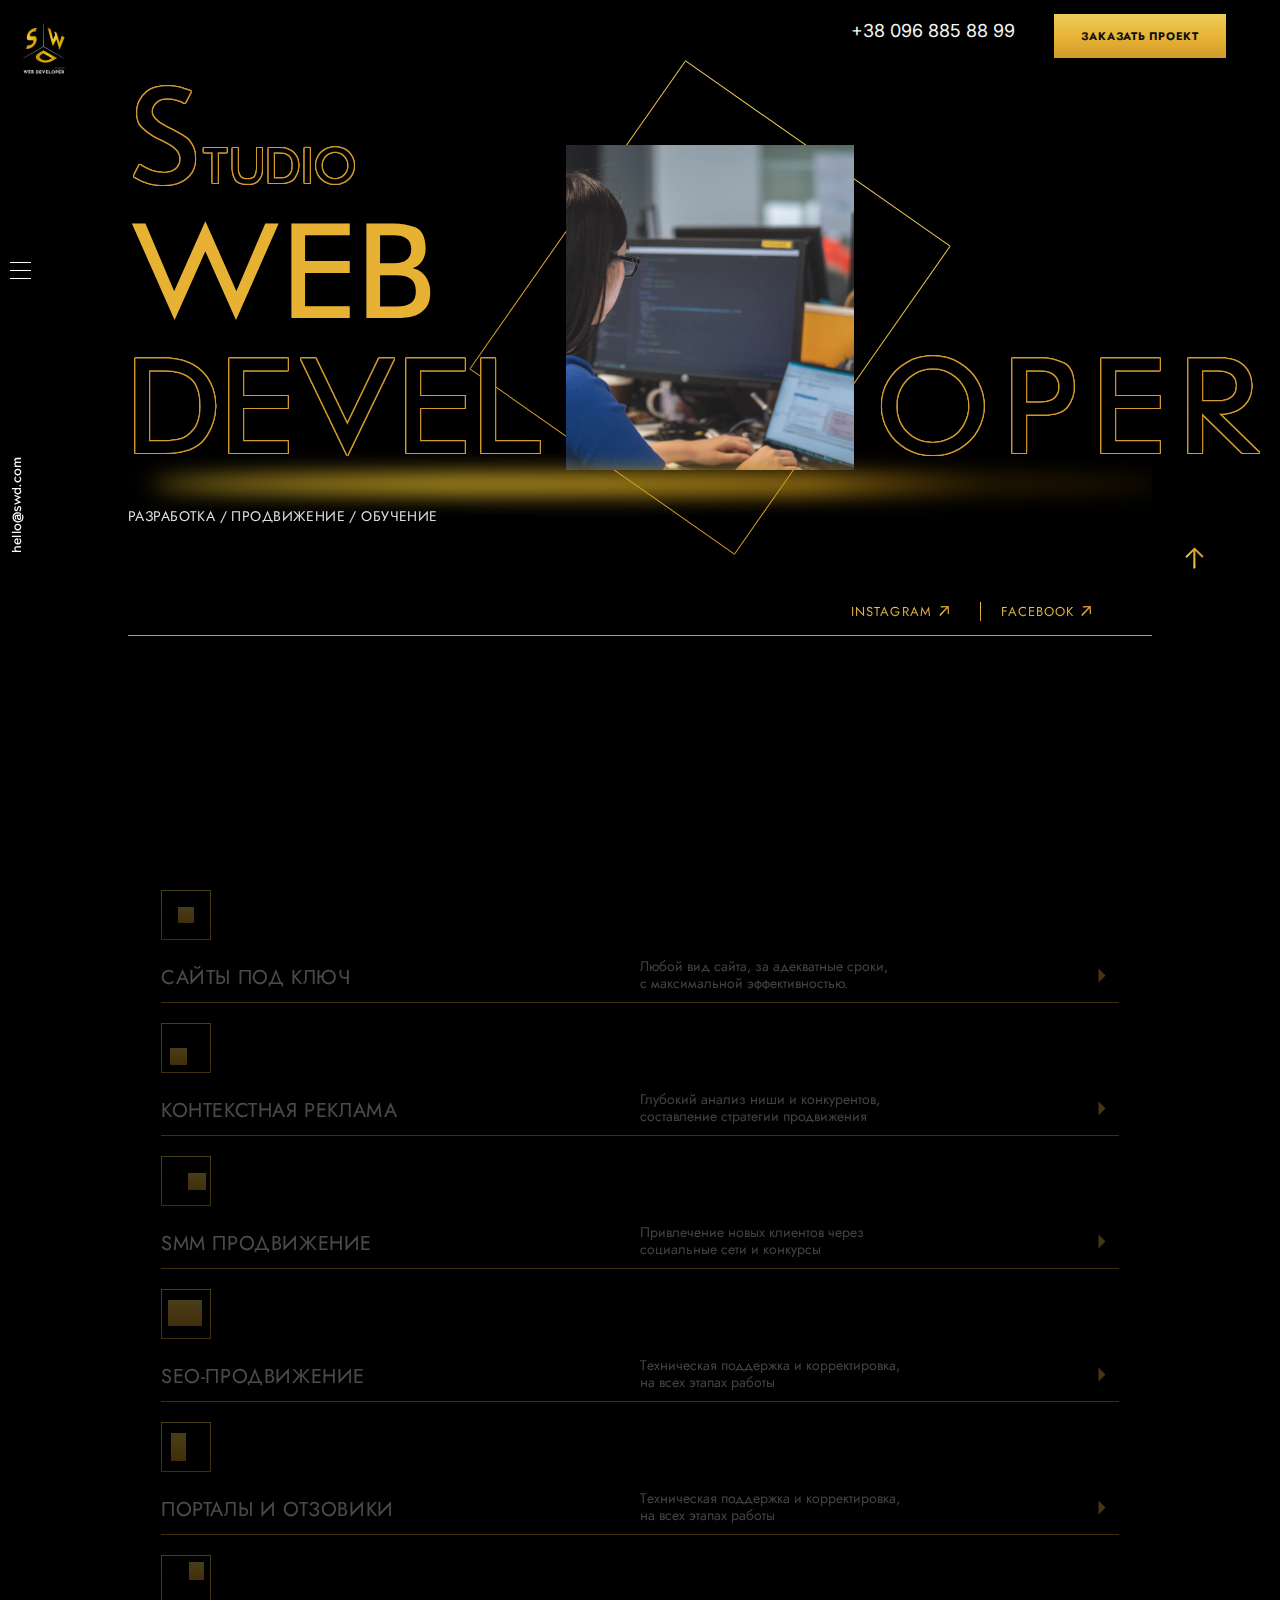
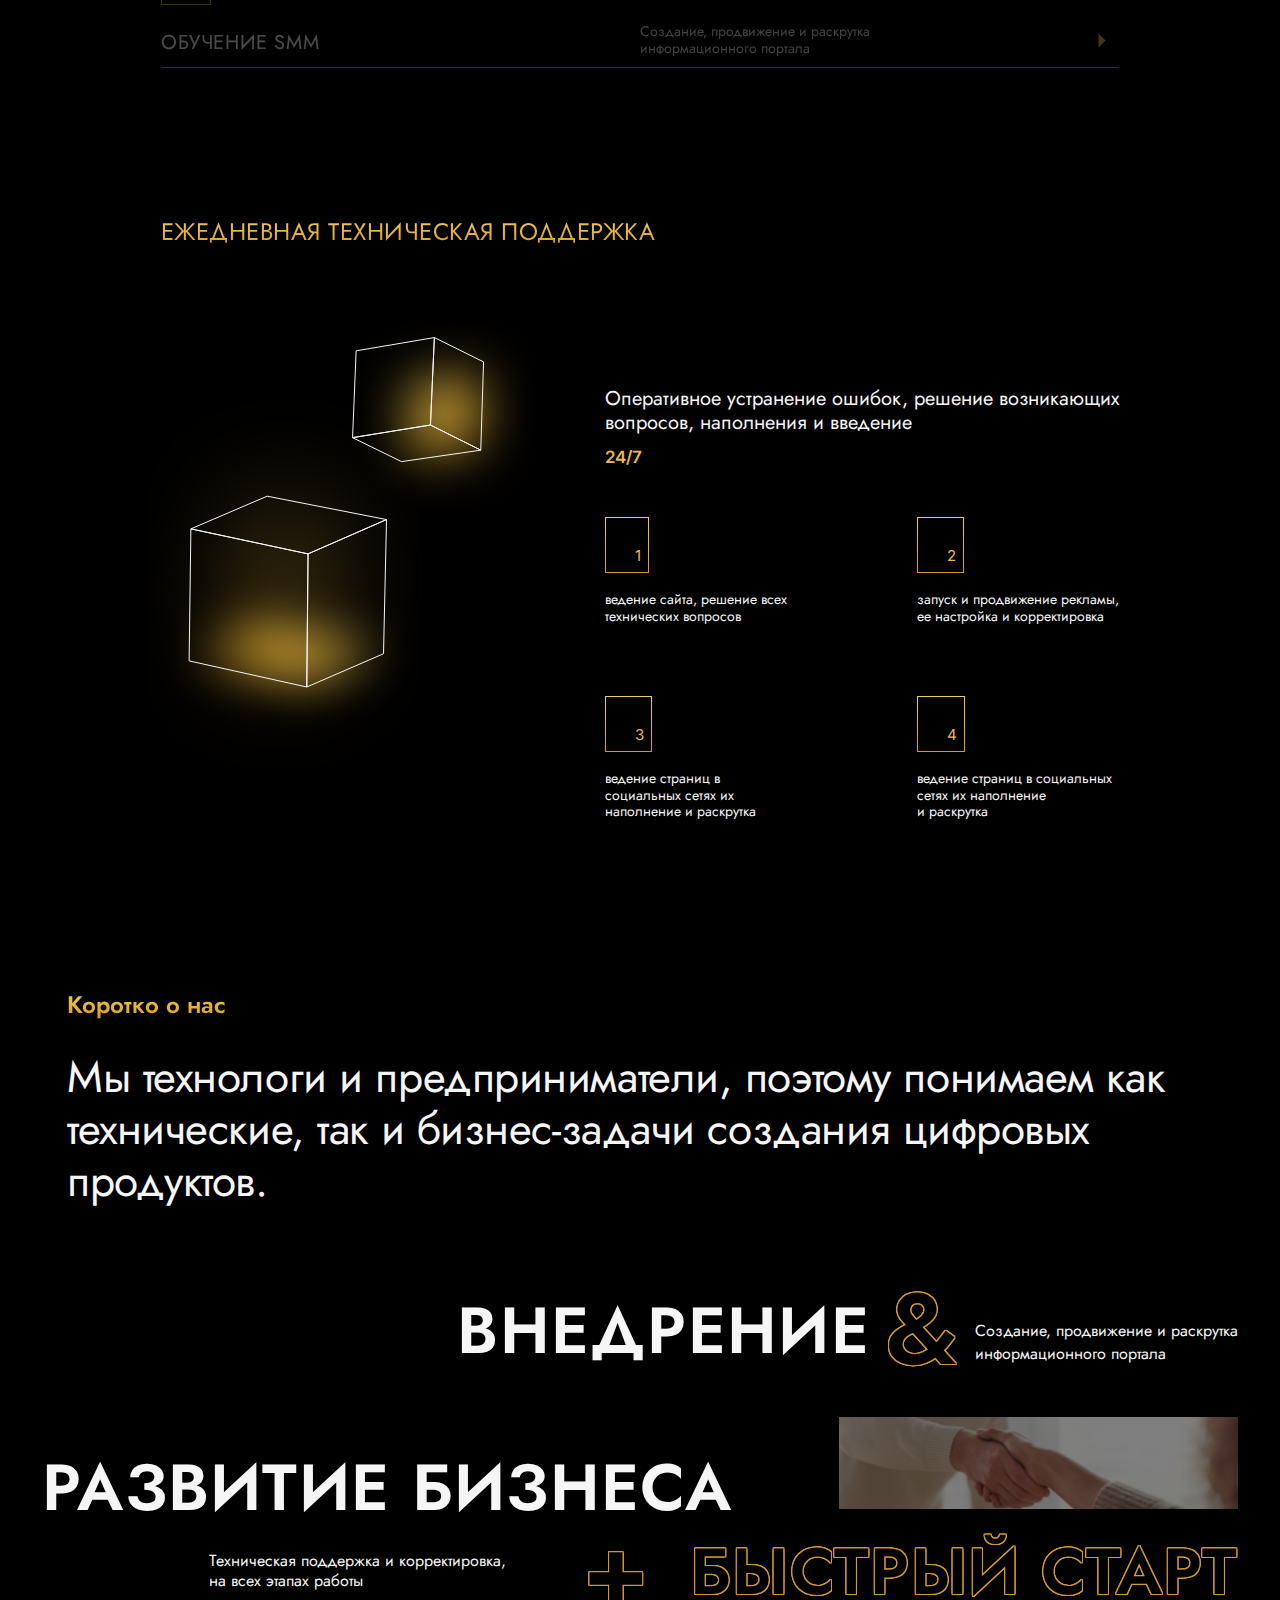
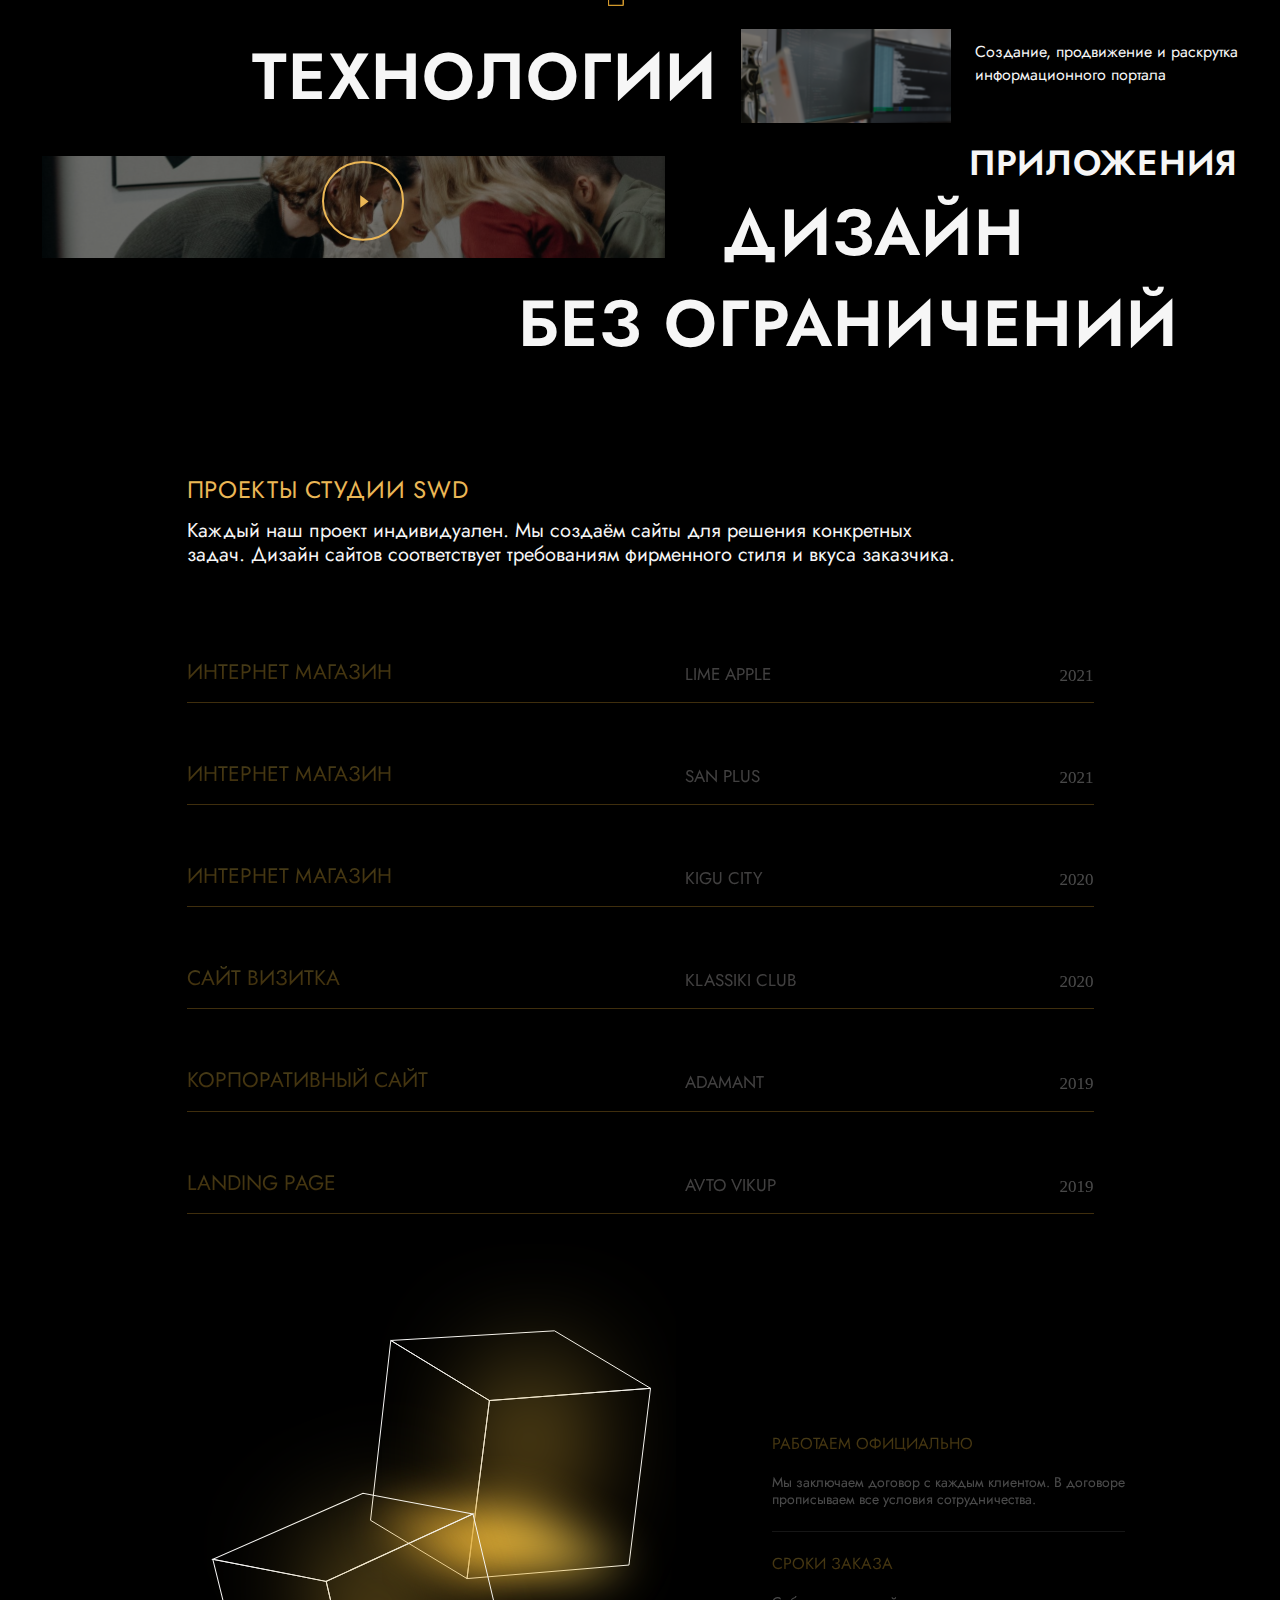
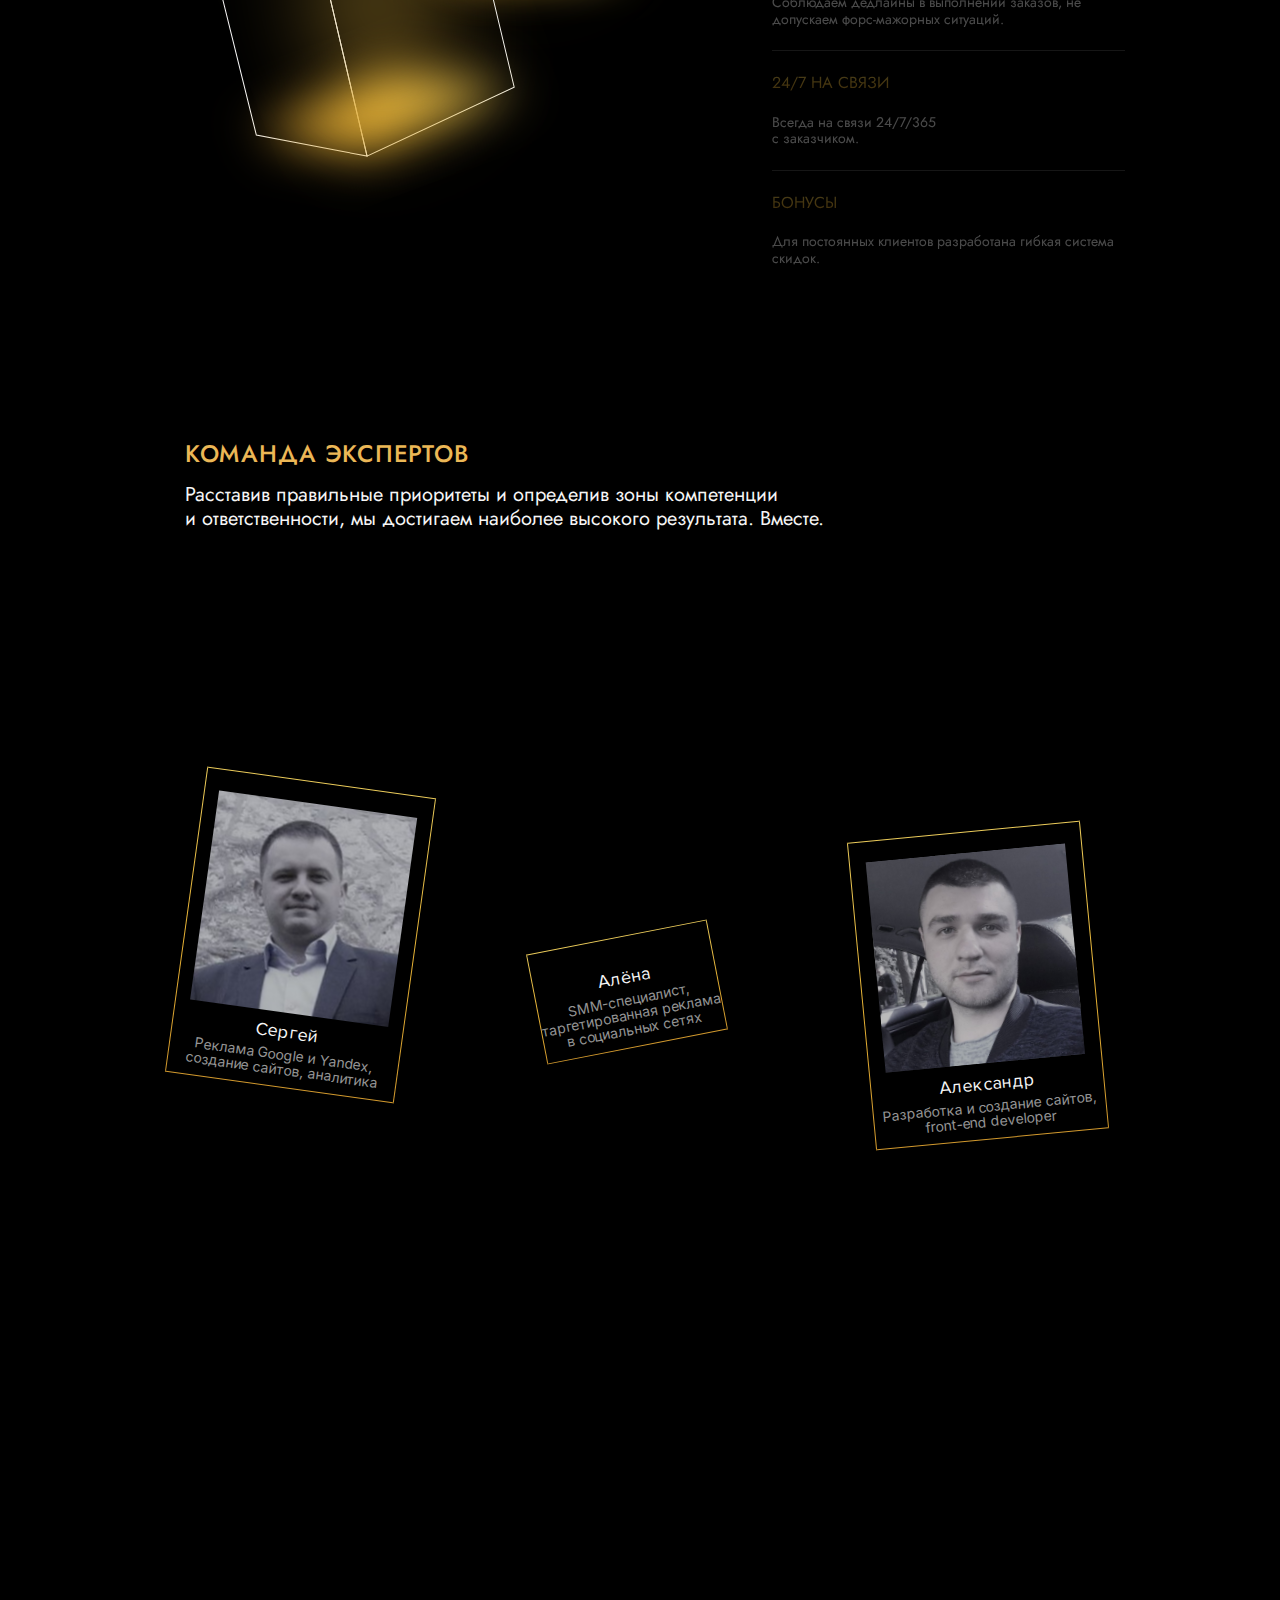
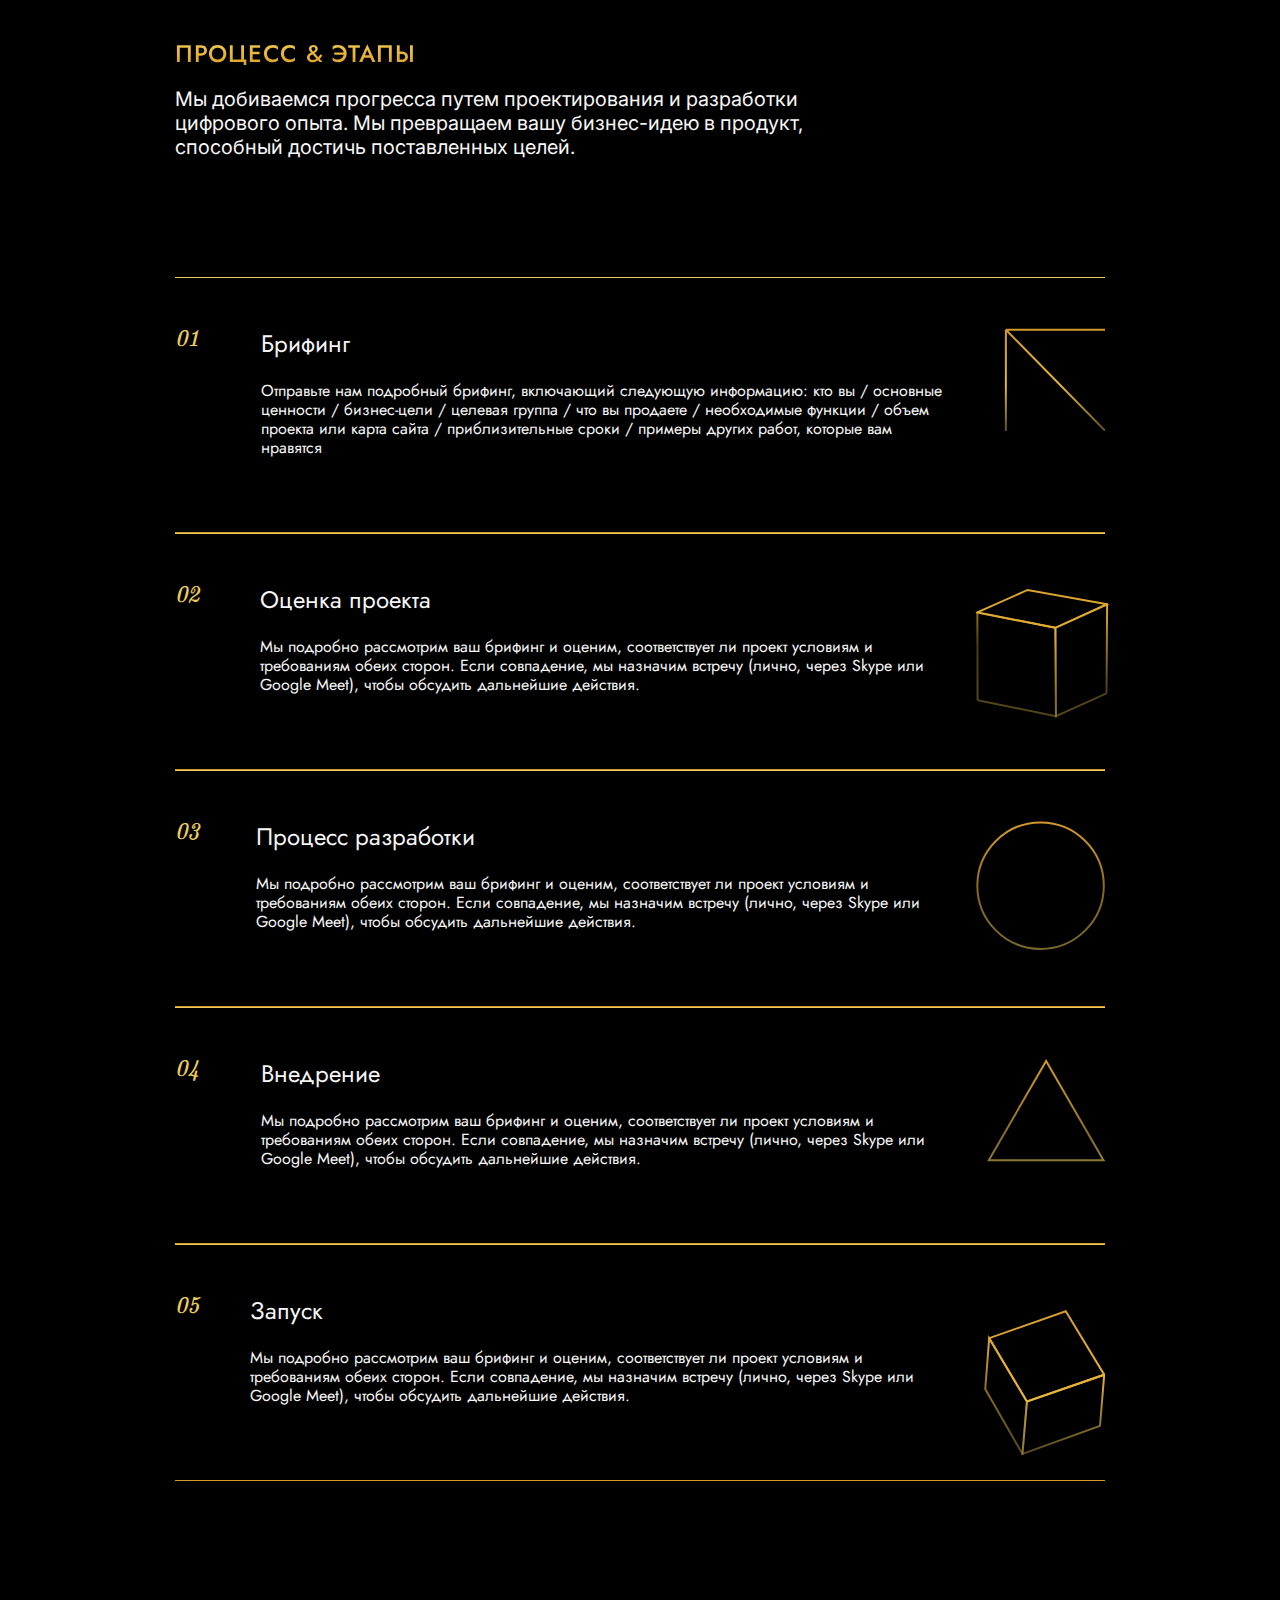
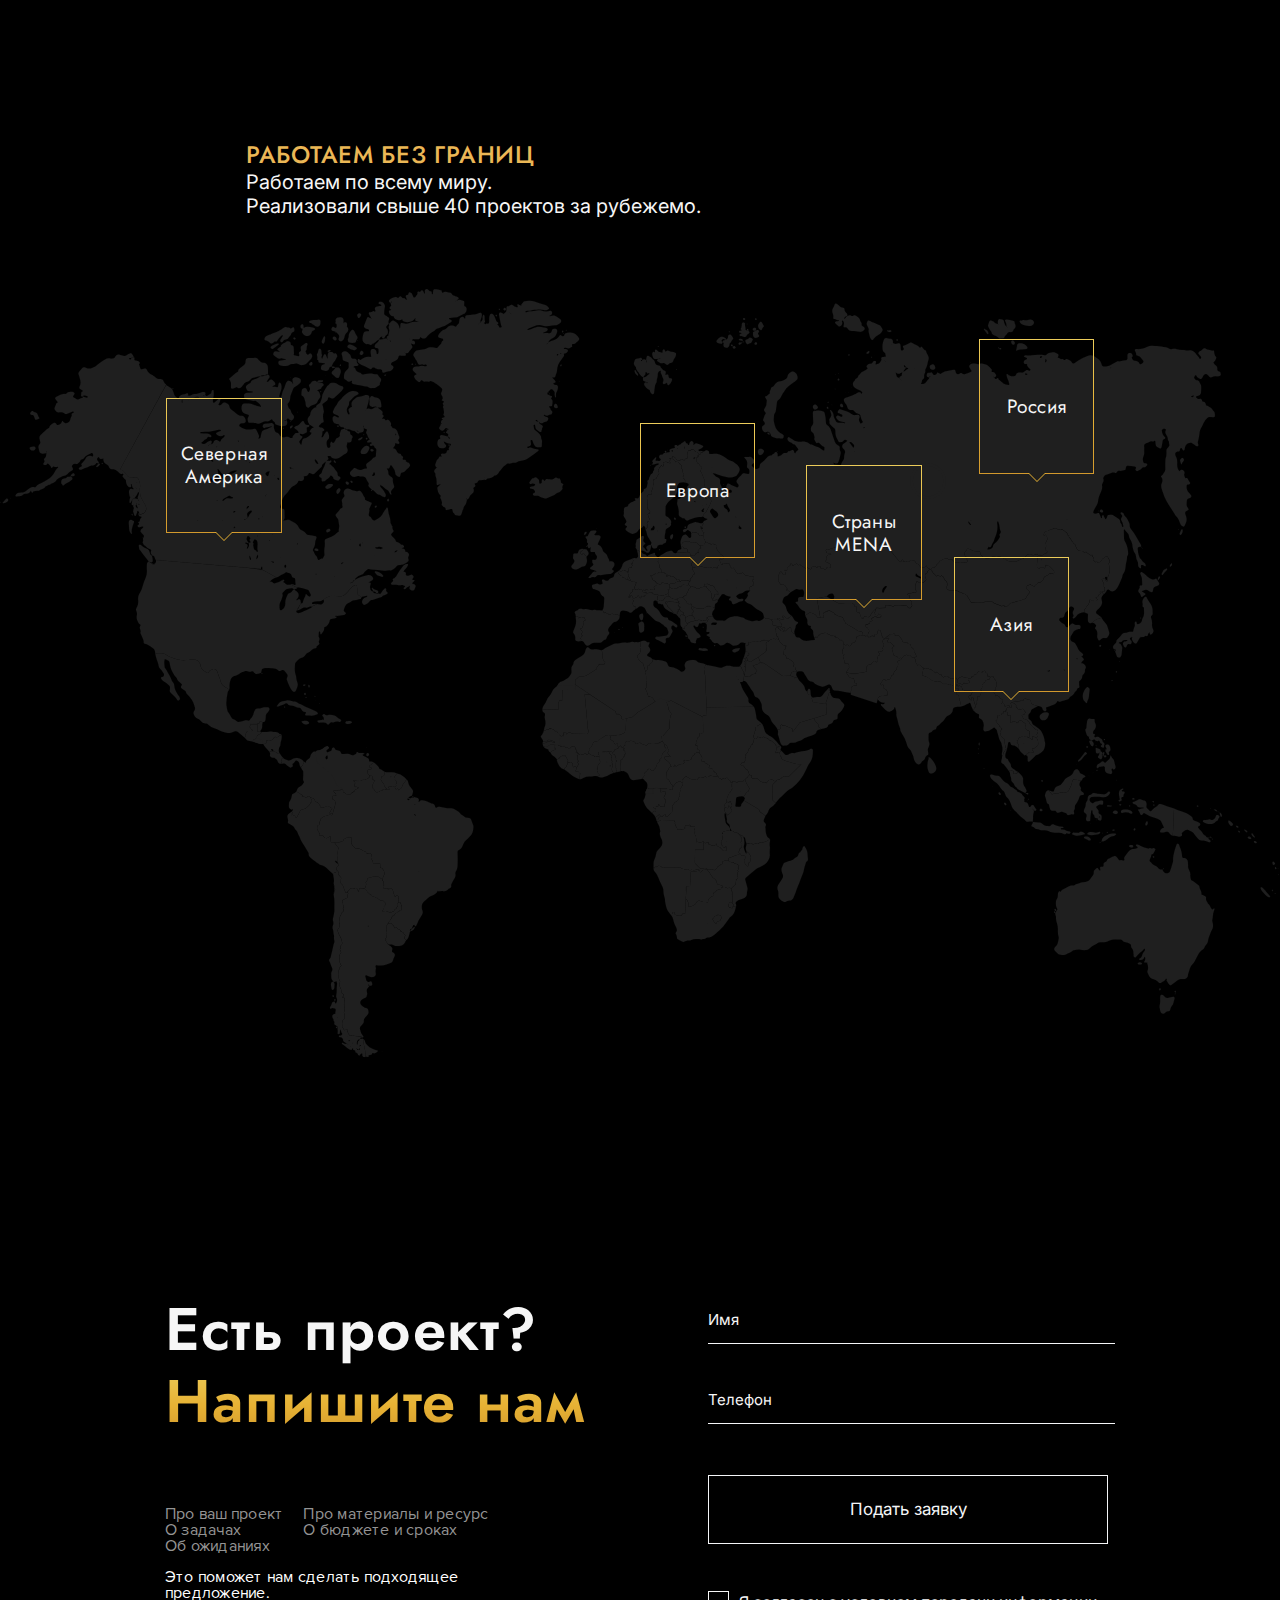
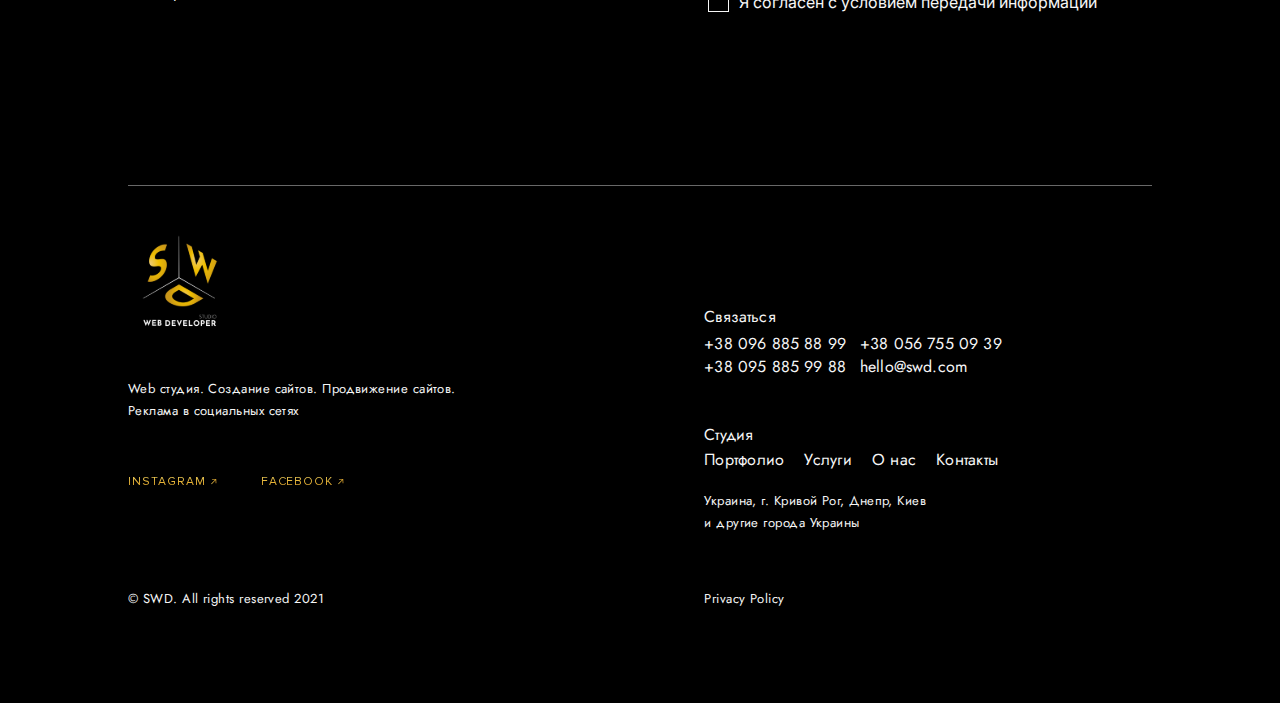
==== index.html @ 7173870d "Add files via upload" ====
<!DOCTYPE html>
<html lang="en">

<head>
   <meta charset="UTF-8">
   <meta http-equiv="X-UA-Compatible" content="IE=edge">
   <meta name="viewport" content="width=device-width, initial-scale=1.0,">
   <title>Document</title>
   <link rel="stylesheet" href="./css/style.css">
</head>

<body>

      <header class="header" id="header">
         <div class="header__top">
            <div class="header__logo">
               <img src="./image/header/SWD-white_300ppi 1.svg" alt="">
            </div>
            <div class="header__number">
               <a href="tel:+380968858899">+38 096 885 88 99</a>
               <div class="header__btn"><a href="#form">
                     Заказать проект
                  </a></div>
            </div>
         </div>
         <div class="header__content">
            <div class="header__wrap">
               <div class="header__menu "  unselectable="on">
                  <div class="header__hamburger-menu">
                     <input id="menu__toggle" type="checkbox" />
                     <label class="menu__btn" for="menu__toggle">
                        <span class="icon"></span>
                     </label>
   
                     <ul class="menu__box">
                        <li><a class="menu__item" href="./index.html">Главная</a></li>
                        <li><a class="menu__item" href="./contacs.html">Контакты</a></li>
                        <li><a class="menu__item" href="./services.html">Услуги</a></li>
                        <li><a class="menu__item" href="./portfolio.html">Портфолио</a></li>
                        <li><a class="menu__item" href="./about-us.html">О нас</a></li>
                     </ul>
                  </div>
                  <div class="header__mail">
                     <a href="mailto:hello@swd.com">hello@swd.com</a>
                  </div>
               </div>
               <div class="header__body">
                  <div class="header__text anim-items ">
                     <div class="header__text_1 ">
                        <p class="anim-items"><span class="anim-items">s</span>tudio</p>
                        <span>Web</span>
                        <p class="anim-items">Devel</p>
                     </div>
                     <div class="header__text_image anim-items">
                        <span><img src="./image/header/photo-1531493731235-b5c309dca387 1.png" alt=""></span>
                     </div>
                     <p class="header__text_2 anim-items ">
                        oper
                     </p>
                  </div>
                  <p class="header__subscribe">
                     Разработка / Продвижение / обучение
                  </p>
                  <div class="header__social ">
                     <a href="#">Instagram</a>
                     <a href="#">Facebook</a>
                  </div>
               </div>
            </div>
            <div class="header__arrow">
               <a href="#header">
                  <img src="./image/header/Vector 4.svg" alt="">
               </a>
            </div>
         </div>
         </div>
      </header>
      <div class="services">
         <div class="service__key">
            <div class="services__item anim-items">
               <div class="services__item_content">
                  <div class="services__label">
                     <div class="services__square key__square">
                        <div class="services__square_object key__square_object anim-items"></div>
                     </div>
                     <h3>Сайты под ключ</h3>
                  </div>
                  <div class="services__text">
                     <a href="./portfolio.html#tab-1" target="_blank"><p>Любой вид сайта, за адекватные сроки, <br> с максимальной эффективностью.</p></a>
                  </div>
               </div>
               <label for="1" class="services__dropdown">
                  <span class="services__dropdown_item arrow"></span>
                  <input type="checkbox" id="1">
                  <div class="services__dropdown_list-wrapper">
                     <div class="services__dropdown_list">
                        <div class="services__dropdown_list-left">
                           <p>Landing page, одностраничный <br> сайт для быстрых продаж;</p>
                           <p>Сайт визитка, познакомит Вашу целевую <br> аудиторию с Вашим бизнесом;</p>
                        </div>
                        <div class="services__dropdown_list-right">
                           <p>Корпоративный сайт, представит <br> компанию с лучшей стороны.</p>
                           <p>Любой вид сайта, за минимальный срок, <br> с максимальной эффективностью.</p>
                        </div>
                     </div>
                  </div>
               </label>
            </div>
         </div>
         <div class="service__advertising">
            <div class="services__item anim-items">
               <div class="services__item_content">
                  <div class=" services__label services__label_advertising">
                     <div class=" services__square advertising__square">
                        <div class="services__square_object advertising__square_object anim-items"></div>
                     </div>
                     <h3>Контекстная реклама </h3>
                  </div>
                  <div class="services__text advertising__text">
                     <a href="/portfolio.html#tab-2" target="_blank"><p>Глубокий анализ ниши и конкурентов, <br> составление стратегии продвижения</p></a>
                  </div>
               </div>
               <label for="2" class="services__dropdown">
                  <span class="services__dropdown_item arrow"></span>
                  <input type="checkbox" id="2">
                  <div class="services__dropdown_list-wrapper">
                     <div class="services__dropdown_list">
                        <div class="services__dropdown_list-left">
                           <p>Landing page, одностраничный <br> сайт для быстрых продаж;</p>
                           <p>Сайт визитка, познакомит Вашу целевую <br> аудиторию с Вашим бизнесом;</p>
                        </div>
                        <div class="services__dropdown_list-right">
                           <p>Корпоративный сайт, представит <br> компанию с лучшей стороны.</p>
                           <p>Любой вид сайта, за минимальный срок, <br> с максимальной эффективностью.</p>
                        </div>
                     </div>
                  </div>
               </label>
            </div>
         </div>
         <div class="services__smm">
            <div class="services__item anim-items">
               <div class="services__item_content">
                  <div class="services__label services__label_smm">
                     <div class="services__square smm__square">
                        <div class="services__square_object smm__square_object anim-items"></div>
                     </div>
                     <h3>SMM продвижение</h3>
                  </div>
                  <div class="services__text smm__text">
                     <a href="/portfolio.html#tab-3" target="_blank">
                        <p>Привлечение новых клиентов через <br> социальные сети и конкурсы</p>
                     </a>   
                  </div>
               </div>
               <label for="3" class="services__dropdown">
                  <span class="services__dropdown_item arrow"></span>
                  <input type="checkbox" id="3">
                  <div class="services__dropdown_list-wrapper">
                     <div class="services__dropdown_list">
                        <div class="services__dropdown_list-left">
                           <p>Landing page, одностраничный <br> сайт для быстрых продаж;</p>
                           <p>Сайт визитка, познакомит Вашу целевую <br> аудиторию с Вашим бизнесом;</p>
                        </div>
                        <div class="services__dropdown_list-right">
                           <p>Корпоративный сайт, представит <br> компанию с лучшей стороны.</p>
                           <p>Любой вид сайта, за минимальный срок, <br> с максимальной эффективностью.</p>
                        </div>
                     </div>
                  </div>
               </label>
            </div>
         </div>
         <div class="services__seo">
            <div class="services__item anim-items ">
               <div class="services__item_content">
                  <div class="services__label services__label_seo">
                     <div class="services__square seo__square">
                        <div class="services__square_object seo__square_object anim-items"></div>
                     </div>
                     <h3>SEO-продвижение</h3>
                  </div>
                  <div class="services__text seo__text">
                     <a href="/portfolio.html#tab-4" target="_blank">
                        <p>Tехническая поддержка и корректировка, <br> на всех этапах работы</p>                  
                     </a> 
                  </div>
               </div>
               <label for="4" class="services__dropdown">
                  <span class="services__dropdown_item arrow"></span>
                  <input type="checkbox" id="4">
                  <div class="services__dropdown_list-wrapper">
                     <div class="services__dropdown_list">
                        <div class="services__dropdown_list-left">
                           <p>Landing page, одностраничный <br> сайт для быстрых продаж;</p>
                           <p>Сайт визитка, познакомит Вашу целевую <br> аудиторию с Вашим бизнесом;</p>
                        </div>
                        <div class="services__dropdown_list-right">
                           <p>Корпоративный сайт, представит <br> компанию с лучшей стороны.</p>
                           <p>Любой вид сайта, за минимальный срок, <br> с максимальной эффективностью.</p>
                        </div>
                     </div>
                  </div>
               </label>
            </div>
         </div>
         <div class="services__feedback">
            <div class="services__item anim-items">
               <div class="services__item_content">
                  <div class="services__label services__label_feedback">
                     <div class="services__square feedback__square">
                        <div class="services__square_object feedback__square_object anim-items"></div>
                     </div>
                     <h3>Порталы и отзовики</h3>
                  </div>
                  <div class="services__text feedback__text">
                     <a href="/portfolio.html#tab-5" target="_blank">
                        <p>Tехническая поддержка и корректировка, <br> на всех этапах работы</p>                  
                     </a>
                  </div>
               </div>
               <label for="5" class="services__dropdown">
                  <span class="services__dropdown_item arrow"></span>
                  <input type="checkbox" id="5">
                  <div class="services__dropdown_list-wrapper">
                     <div class="services__dropdown_list">
                        <div class="services__dropdown_list-left">
                           <p>Landing page, одностраничный <br> сайт для быстрых продаж;</p>
                           <p>Сайт визитка, познакомит Вашу целевую <br> аудиторию с Вашим бизнесом;</p>
                        </div>
                        <div class="services__dropdown_list-right">
                           <p>Корпоративный сайт, представит <br> компанию с лучшей стороны.</p>
                           <p>Любой вид сайта, за минимальный срок, <br> с максимальной эффективностью.</p>
                        </div>
                     </div>
                  </div>
               </label>
            </div>
         </div>
         <div class="services__learning">
            <div class="services__item anim-items">
               <div class="services__item_content">
                  <div class="services__label services__label_learning">
                     <div class="services__square learning__square">
                        <div class="services__square_object learning__square_object anim-items"></div>
                     </div>
                     <h3>Обучение SMM</h3>
                  </div>
                  <div class="services__text anim-items">
                     <a href="/portfolio.html#tab-4" target="_blank">
                        <p>Создание, продвижение и раскрутка <br> информационного портала</p>                  
                     </a>               
                  </div>
               </div>
               <label for="6" class="services__dropdown">
                  <span class="services__dropdown_item arrow"></span>
                  <input type="checkbox" id="6">
                  <div class="services__dropdown_list-wrapper">
                     <div class="services__dropdown_list">
                        <div class="services__dropdown_list-left">
                           <p>Landing page, одностраничный <br> сайт для быстрых продаж;</p>
                           <p>Сайт визитка, познакомит Вашу целевую <br> аудиторию с Вашим бизнесом;</p>
                        </div>
                        <div class="services__dropdown_list-right">
                           <p>Корпоративный сайт, представит <br> компанию с лучшей стороны.</p>
                           <p>Любой вид сайта, за минимальный срок, <br> с максимальной эффективностью.</p>
                        </div>
                     </div>
                  </div>
               </label>
            </div>
         </div>
      </div>
      <div class="support">
         <div class="support__title">
            <h2>Ежедневная Техническая поддержка</h2>
         </div>
         <div class="support__body ">
            <div class="support__img anim-items">
               <img class="" src="./image/block-3/Group 41.svg" alt="">
               <img class="" src="./image/block-3/Group 42.svg" alt="">
            </div>
            <div class="support__content">
               <div class="support__content_title">
                  <h2>Оперативное устранение ошибок, решение возникающих <br> вопросов, наполнения и введение </h2>
                  <span>24/7 </span>
               </div>
               <div class="support__content_body">
                  <div class="support__content_row">
                     <div class="support__content_item">
                        <div class="support__content_rectangle">
                           1
                        </div>
                        <p>ведение сайта, решение всех <br> технических вопросов</p>
                     </div>
   
                     <div class="support__content_item">
                        <div class="support__content_rectangle">
                           3
                        </div>
                        <p>ведение страниц в <br> социальных сетях их <br> наполнение и раскрутка</p>
                     </div>
                  </div>
                  <div class="support__content_row">
                     <div class="support__content_item">
                        <div class="support__content_rectangle">
                           2
                        </div>
                        <p>запуск и продвижение рекламы, <br> ее настройка и корректировка</p>
                     </div>
                     <div class="support__content_item">
                        <div class="support__content_rectangle">
                           4
                        </div>
                        <p>ведение страниц в социальных <br> сетях их наполнение <br> и раскрутка</p>
                     </div>
                  </div>
               </div>
            </div>
         </div>
      </div>
      <div class="about-us">
         <div class="about-us__title">
            <h3>Коротко о нас</h3>
            <h2>Мы технологи и предприниматели, поэтому понимаем как технические, так и бизнес-задачи создания цифровых
               продуктов.</h2>
         </div>
         <div class="about-us__container">
            <div class="about-us__content">
               <div class="about-us__first-line">
                  <p>внедрение <span>&</span></p>
                  <p>Создание, продвижение и раскрутка <br> информационного портала</p>
               </div>
               <div class="about-us__second-line">
                  <p>развитие бизнеса</p>
                  <img src="./image/block-4/pexels-photo-3184465 1.svg" alt="">
               </div>
               <div class="about-us__third-line">
                  <p>Tехническая поддержка и корректировка, <br> на всех этапах работы</p>
                  <p><span>+</span>Быстрый старт</p>
               </div>
               <div class="about-us__fourth-line">
                  <p>Технологии</p>
                  <img src="./image/block-4/pexels-photo-3861958 1.svg" alt="">
                  <p>Создание, продвижение и раскрутка <br> информационного портала</p>
               </div>
               <div class="about-us__fifth-line">
                  <div class="about-us__fifth-line_image">
                     <img class="about-us__fifth-line_image-1" src="./image/block-4/pexels-photo-3205568 1.svg" alt="">
                     <a href="#"><img src="./image/block-4/Group 37.svg" alt=""></a>
                  </div>
                  <div class="about-us__fifth-line_text">
                     <p>приложения </p>
                     <p>Дизайн</p>
                  </div>
               </div>
               <div class="about-us__last-line">
                  <p>
                     Без ограничений
                  </p>
               </div>
            </div>
   
         </div>
   
      </div>
      <div class="projects">
         <div class="projects__title">
            <h2>ПРОЕКТЫ СТУДИИ SWD</h2>
         </div>
         <div class="projects__subtitle">
            <h3>Каждый наш проект индивидуален. Мы создаём сайты для решения конкретных <br> задач. Дизайн сайтов
               соответствует требованиям фирменного стиля и вкуса заказчика.</h3>
         </div>
         <div class="projects__body">
            <div class="projects__item projects__lime anim-items">
                  <h3>Интернет магазин</h3>
                  <img src="./image/block-5/animation/1.svg" alt="">
                  <p>Lime Apple</p>
               <div class="projects__item_square">
                  <a href="modal-1" class="modal--open ">Смотреть</a>
               </div>
               <span>2021</span>
            </div>
            <div id="modal-1" class="projects__modal modal">
               <div class="projects__modal_content  ">
                  <div class="projects__modal_head">
                     <div class="projects_modal_image">
                        <img src="./image/modals/modals__tab-1/san-plus.svg" alt="">
                     </div>
                     <span class="projects__modal_close modal--close">
                        <svg xmlns="http://www.w3.org/2000/svg" version="1.1" id="cross-11" width="40px" height="40px" viewBox="0 0 11 11">
                           <path d="M2.2,1.19l3.3,3.3L8.8,1.2C8.9314,1.0663,9.1127,0.9938,9.3,1C9.6761,1.0243,9.9757,1.3239,10,1.7&#10;&#9;c0.0018,0.1806-0.0705,0.3541-0.2,0.48L6.49,5.5L9.8,8.82C9.9295,8.9459,10.0018,9.1194,10,9.3C9.9757,9.6761,9.6761,9.9757,9.3,10&#10;&#9;c-0.1873,0.0062-0.3686-0.0663-0.5-0.2L5.5,6.51L2.21,9.8c-0.1314,0.1337-0.3127,0.2062-0.5,0.2C1.3265,9.98,1.02,9.6735,1,9.29&#10;&#9;C0.9982,9.1094,1.0705,8.9359,1.2,8.81L4.51,5.5L1.19,2.18C1.0641,2.0524,0.9955,1.8792,1,1.7C1.0243,1.3239,1.3239,1.0243,1.7,1&#10;&#9;C1.8858,0.9912,2.0669,1.06,2.2,1.19z"/>
                         </svg>
                     </span>
                  </div>
                  <div class="projects__modal_body">
                     <div class="projects__modal_title">
                        <h2>SAN PLUS</h2>
                        <div class="projects__modal_button">
                           <a href="">Перейти на сайт</a>
                        </div>
                     </div>
                     <div class="projects__modal_subtitle">
                        <p>Платформа : CMS OpenCart 3</p>
                        <p>Страна: Украина</p>
                        <p>Регион: Днепропетровская обл.</p>
                     </div>
                     <div class="projects__modal_text">
                        <p>
                           Студия WEB разработок SWD выполнила заказ сайта под ключ на Premium шаблоне
                           OpenCart. Особенность данной работы заключалась в добавлении модуля импорта товаров
                           с файла CSV , количество товаров от 50 000 шт. Импорт происходит путем разбивки
                           товаров по 10 000 шт. Также, установлен модуль доставки Новая почта и упрощённая
                           корзина для быстрого заказа. Проект выполнен в 2020г.
                        </p>
                     </div>
                  </div>
               </div>
            </div>
            <div class="projects__item projects__item_san anim-items">
                  <h3>Интернет магазин</h3>
                  <img src="./image/block-5/animation/1.svg" alt="">
                  <p>SAN PLUS</p>
               <div class="projects__item_square">
                  <a href="modal-2" class="modal--open ">Смотреть</a>
               </div>
               <span>2021</span>
            </div>
            <div id="modal-2" class="projects__modal modal">
               <div class="projects__modal_content ">
                  <div class="projects__modal_head">
                     <div class="projects_modal_image">
                        <img src="./image/modals/modals__tab-1/san-plus.svg" alt="">
                     </div>
                     <span class="projects__modal_close modal--close">
                        <svg xmlns="http://www.w3.org/2000/svg" version="1.1" id="cross-11" width="40px" height="40px" viewBox="0 0 11 11">
                           <path d="M2.2,1.19l3.3,3.3L8.8,1.2C8.9314,1.0663,9.1127,0.9938,9.3,1C9.6761,1.0243,9.9757,1.3239,10,1.7&#10;&#9;c0.0018,0.1806-0.0705,0.3541-0.2,0.48L6.49,5.5L9.8,8.82C9.9295,8.9459,10.0018,9.1194,10,9.3C9.9757,9.6761,9.6761,9.9757,9.3,10&#10;&#9;c-0.1873,0.0062-0.3686-0.0663-0.5-0.2L5.5,6.51L2.21,9.8c-0.1314,0.1337-0.3127,0.2062-0.5,0.2C1.3265,9.98,1.02,9.6735,1,9.29&#10;&#9;C0.9982,9.1094,1.0705,8.9359,1.2,8.81L4.51,5.5L1.19,2.18C1.0641,2.0524,0.9955,1.8792,1,1.7C1.0243,1.3239,1.3239,1.0243,1.7,1&#10;&#9;C1.8858,0.9912,2.0669,1.06,2.2,1.19z"/>
                         </svg>
                     </span>
                  </div>
                  <div class="projects__modal_body">
                     <div class="projects__modal_title">
                        <h2>SAN PLUS</h2>
                        <div class="projects__modal_button">
                           <a href="">Перейти на сайт</a>
                        </div>
                     </div>
                     <div class="projects__modal_subtitle">
                        <p>Платформа : CMS OpenCart 3</p>
                        <p>Страна: Украина</p>
                        <p>Регион: Днепропетровская обл.</p>
                     </div>
                     <div class="projects__modal_text">
                        <p>
                           Студия WEB разработок SWD выполнила заказ сайта под ключ на Premium шаблоне
                           OpenCart. Особенность данной работы заключалась в добавлении модуля импорта товаров
                           с файла CSV , количество товаров от 50 000 шт. Импорт происходит путем разбивки
                           товаров по 10 000 шт. Также, установлен модуль доставки Новая почта и упрощённая
                           корзина для быстрого заказа. Проект выполнен в 2020г.
                        </p>
                     </div>
                  </div>
               </div>
            </div>
            <div class="projects__item projects__item_kigu anim-items">
                  <h3>Интернет магазин</h3>
                  <img src="./image/block-5/animation/1.svg" alt="">
                  <p>KIGU CITY</p>
               <div class="projects__item_square">
                  <a href="modal-3" class="modal--open ">Смотреть</a>
               </div>
               <span>2020</span>
            </div>
            <div id="modal-3" class="projects__modal modal">
               <div class="projects__modal_content ">
                  <div class="projects__modal_head">
                     <div class="projects_modal_image">
                        <img src="./image/modals/modals__tab-1/san-plus.svg" alt="">
                     </div>
                     <span class="projects__modal_close modal--close">
                        <svg xmlns="http://www.w3.org/2000/svg" version="1.1" id="cross-11" width="40px" height="40px" viewBox="0 0 11 11">
                           <path d="M2.2,1.19l3.3,3.3L8.8,1.2C8.9314,1.0663,9.1127,0.9938,9.3,1C9.6761,1.0243,9.9757,1.3239,10,1.7&#10;&#9;c0.0018,0.1806-0.0705,0.3541-0.2,0.48L6.49,5.5L9.8,8.82C9.9295,8.9459,10.0018,9.1194,10,9.3C9.9757,9.6761,9.6761,9.9757,9.3,10&#10;&#9;c-0.1873,0.0062-0.3686-0.0663-0.5-0.2L5.5,6.51L2.21,9.8c-0.1314,0.1337-0.3127,0.2062-0.5,0.2C1.3265,9.98,1.02,9.6735,1,9.29&#10;&#9;C0.9982,9.1094,1.0705,8.9359,1.2,8.81L4.51,5.5L1.19,2.18C1.0641,2.0524,0.9955,1.8792,1,1.7C1.0243,1.3239,1.3239,1.0243,1.7,1&#10;&#9;C1.8858,0.9912,2.0669,1.06,2.2,1.19z"/>
                         </svg>
                     </span>
                  </div>
                  <div class="projects__modal_body">
                     <div class="projects__modal_title">
                        <h2>SAN PLUS</h2>
                        <div class="projects__modal_button">
                           <a href="">Перейти на сайт</a>
                        </div>
                     </div>
                     <div class="projects__modal_subtitle">
                        <p>Платформа : CMS OpenCart 3</p>
                        <p>Страна: Украина</p>
                        <p>Регион: Днепропетровская обл.</p>
                     </div>
                     <div class="projects__modal_text">
                        <p>
                           Студия WEB разработок SWD выполнила заказ сайта под ключ на Premium шаблоне
                           OpenCart. Особенность данной работы заключалась в добавлении модуля импорта товаров
                           с файла CSV , количество товаров от 50 000 шт. Импорт происходит путем разбивки
                           товаров по 10 000 шт. Также, установлен модуль доставки Новая почта и упрощённая
                           корзина для быстрого заказа. Проект выполнен в 2020г.
                        </p>
                     </div>
                  </div>
               </div>
            </div>
            <div class="projects__item projects__item_klassiki anim-items">
                  <h3>Сайт визитка</h3>
                  <img src="./image/block-5/animation/1.svg" alt="">
                  <p>KLASSIKI CLUB</p>
               <div class="projects__item_square">
                  <a href="modal-4" class="modal--open ">Смотреть</a>
               </div>
               <span>2020</span>
            </div>
            <div id="modal-4" class="projects__modal modal">
               <div class="projects__modal_content ">
                  <div class="projects__modal_head">
                     <div class="projects_modal_image">
                        <img src="./image/modals/modals__tab-1/san-plus.svg" alt="">
                     </div>
                     <span class="projects__modal_close modal--close">
                        <svg xmlns="http://www.w3.org/2000/svg" version="1.1" id="cross-11" width="40px" height="40px" viewBox="0 0 11 11">
                           <path d="M2.2,1.19l3.3,3.3L8.8,1.2C8.9314,1.0663,9.1127,0.9938,9.3,1C9.6761,1.0243,9.9757,1.3239,10,1.7&#10;&#9;c0.0018,0.1806-0.0705,0.3541-0.2,0.48L6.49,5.5L9.8,8.82C9.9295,8.9459,10.0018,9.1194,10,9.3C9.9757,9.6761,9.6761,9.9757,9.3,10&#10;&#9;c-0.1873,0.0062-0.3686-0.0663-0.5-0.2L5.5,6.51L2.21,9.8c-0.1314,0.1337-0.3127,0.2062-0.5,0.2C1.3265,9.98,1.02,9.6735,1,9.29&#10;&#9;C0.9982,9.1094,1.0705,8.9359,1.2,8.81L4.51,5.5L1.19,2.18C1.0641,2.0524,0.9955,1.8792,1,1.7C1.0243,1.3239,1.3239,1.0243,1.7,1&#10;&#9;C1.8858,0.9912,2.0669,1.06,2.2,1.19z"/>
                         </svg>
                     </span>
                  </div>
                  <div class="projects__modal_body">
                     <div class="projects__modal_title">
                        <h2>SAN PLUS</h2>
                        <div class="projects__modal_button">
                           <a href="">Перейти на сайт</a>
                        </div>
                     </div>
                     <div class="projects__modal_subtitle">
                        <p>Платформа : CMS OpenCart 3</p>
                        <p>Страна: Украина</p>
                        <p>Регион: Днепропетровская обл.</p>
                     </div>
                     <div class="projects__modal_text">
                        <p>
                           Студия WEB разработок SWD выполнила заказ сайта под ключ на Premium шаблоне
                           OpenCart. Особенность данной работы заключалась в добавлении модуля импорта товаров
                           с файла CSV , количество товаров от 50 000 шт. Импорт происходит путем разбивки
                           товаров по 10 000 шт. Также, установлен модуль доставки Новая почта и упрощённая
                           корзина для быстрого заказа. Проект выполнен в 2020г.
                        </p>
                     </div>
                  </div>
               </div>
            </div>
            <div class="projects__item projects__item_adamant anim-items">
                  <h3>Корпоративный сайт</h3>
                  <img src="./image/block-5/animation/1.svg" alt="">
                  <p>ADAMANT</p>
               <div class="projects__item_square">
                  <a href="modal-5" class="modal--open ">Смотреть</a>
               </div>
               <span>2019</span>
            </div>
            <div id="modal-5" class="projects__modal modal">
               <div class="projects__modal_content ">
                  <div class="projects__modal_head">
                     <div class="projects_modal_image">
                        <img src="./image/modals/modals__tab-1/san-plus.svg" alt="">
                     </div>
                     <span class="projects__modal_close modal--close">
                        <svg xmlns="http://www.w3.org/2000/svg" version="1.1" id="cross-11" width="40px" height="40px" viewBox="0 0 11 11">
                           <path d="M2.2,1.19l3.3,3.3L8.8,1.2C8.9314,1.0663,9.1127,0.9938,9.3,1C9.6761,1.0243,9.9757,1.3239,10,1.7&#10;&#9;c0.0018,0.1806-0.0705,0.3541-0.2,0.48L6.49,5.5L9.8,8.82C9.9295,8.9459,10.0018,9.1194,10,9.3C9.9757,9.6761,9.6761,9.9757,9.3,10&#10;&#9;c-0.1873,0.0062-0.3686-0.0663-0.5-0.2L5.5,6.51L2.21,9.8c-0.1314,0.1337-0.3127,0.2062-0.5,0.2C1.3265,9.98,1.02,9.6735,1,9.29&#10;&#9;C0.9982,9.1094,1.0705,8.9359,1.2,8.81L4.51,5.5L1.19,2.18C1.0641,2.0524,0.9955,1.8792,1,1.7C1.0243,1.3239,1.3239,1.0243,1.7,1&#10;&#9;C1.8858,0.9912,2.0669,1.06,2.2,1.19z"/>
                         </svg>
                     </span>
                  </div>
                  <div class="projects__modal_body">
                     <div class="projects__modal_title">
                        <h2>SAN PLUS</h2>
                        <div class="projects__modal_button">
                           <a href="">Перейти на сайт</a>
                        </div>
                     </div>
                     <div class="projects__modal_subtitle">
                        <p>Платформа : CMS OpenCart 3</p>
                        <p>Страна: Украина</p>
                        <p>Регион: Днепропетровская обл.</p>
                     </div>
                     <div class="projects__modal_text">
                        <p>
                           Студия WEB разработок SWD выполнила заказ сайта под ключ на Premium шаблоне
                           OpenCart. Особенность данной работы заключалась в добавлении модуля импорта товаров
                           с файла CSV , количество товаров от 50 000 шт. Импорт происходит путем разбивки
                           товаров по 10 000 шт. Также, установлен модуль доставки Новая почта и упрощённая
                           корзина для быстрого заказа. Проект выполнен в 2020г.
                        </p>
                     </div>
                  </div>
               </div>
            </div>
            <div class="projects__item projects__item_auto anim-items">
                  <h3>Landing page</h3>
                  <img src="./image/block-5/animation/1.svg" alt="">
                  <p>AVTO VIKUP</p>
               <div class="projects__item_square">
                  <a href="modal-6" class="modal--open ">Смотреть</a>
               </div>
               <span>2019</span>
            </div>
            <div id="modal-6" class="projects__modal modal">
               <div class="projects__modal_content ">
                  <div class="projects__modal_head">
                     <div class="projects_modal_image">
                        <img src="./image/modals/modals__tab-1/san-plus.svg" alt="">
                     </div>
                     <span class="projects__modal_close modal--close">
                        <svg xmlns="http://www.w3.org/2000/svg" version="1.1" id="cross-11" width="40px" height="40px" viewBox="0 0 11 11">
                           <path d="M2.2,1.19l3.3,3.3L8.8,1.2C8.9314,1.0663,9.1127,0.9938,9.3,1C9.6761,1.0243,9.9757,1.3239,10,1.7&#10;&#9;c0.0018,0.1806-0.0705,0.3541-0.2,0.48L6.49,5.5L9.8,8.82C9.9295,8.9459,10.0018,9.1194,10,9.3C9.9757,9.6761,9.6761,9.9757,9.3,10&#10;&#9;c-0.1873,0.0062-0.3686-0.0663-0.5-0.2L5.5,6.51L2.21,9.8c-0.1314,0.1337-0.3127,0.2062-0.5,0.2C1.3265,9.98,1.02,9.6735,1,9.29&#10;&#9;C0.9982,9.1094,1.0705,8.9359,1.2,8.81L4.51,5.5L1.19,2.18C1.0641,2.0524,0.9955,1.8792,1,1.7C1.0243,1.3239,1.3239,1.0243,1.7,1&#10;&#9;C1.8858,0.9912,2.0669,1.06,2.2,1.19z"/>
                         </svg>
                     </span>
                  </div>
                  <div class="projects__modal_body">
                     <div class="projects__modal_title">
                        <h2>SAN PLUS</h2>
                        <div class="projects__modal_button">
                           <a href="">Перейти на сайт</a>
                        </div>
                     </div>
                     <div class="projects__modal_subtitle">
                        <p>Платформа : CMS OpenCart 3</p>
                        <p>Страна: Украина</p>
                        <p>Регион: Днепропетровская обл.</p>
                     </div>
                     <div class="projects__modal_text">
                        <p>
                           Студия WEB разработок SWD выполнила заказ сайта под ключ на Premium шаблоне
                           OpenCart. Особенность данной работы заключалась в добавлении модуля импорта товаров
                           с файла CSV , количество товаров от 50 000 шт. Импорт происходит путем разбивки
                           товаров по 10 000 шт. Также, установлен модуль доставки Новая почта и упрощённая
                           корзина для быстрого заказа. Проект выполнен в 2020г.
                        </p>
                     </div>
                  </div>
               </div>
            </div>
         </div>
      </div>
      <div class="for-clients anim-items">
         <div class="for-clients__cube">
            <img src="./image/block-6/Group.svg" alt="">
            <img src="./image/block-6/Group.svg" alt="">
         </div>
         <div class="for-clients__content">
            <div class="for-clients__content_item anim-items">
               <h3>РАБОТАЕМ ОФИЦИАЛЬНО</h3>
               <p>Мы заключаем договор с каждым клиентом. В договоре <br> прописываем все условия сотрудничества.</p>
            </div>
            <div class="for-clients__content_item anim-items">
               <h3>СРОКИ ЗАКАЗА</h3>
               <p>Соблюдаем дедлайны в выполнении заказов, не <br> допускаем форс-мажорных ситуаций.</p>
            </div>
            <div class="for-clients__content_item anim-items">
               <h3>24/7 НА СВЯЗИ</h3>
               <p>Всегда на связи 24/7/365 <br> с заказчиком.</p>
            </div>
            <div class="for-clients__content_item anim-items">
               <h3>БОНУСЫ</h3>
               <p>Для постоянных клиентов разработана гибкая система <br> скидок.</p>
            </div>
         </div>
      </div>
      <div class="team ">
         <div class="team__title ">
            <h3>команда Экспертов</h3>
            <p>Расставив правильные приоритеты и определив зоны компетенции <br> и ответственности, мы достигаем наиболее
               высокого результата. Вместе.</p>
         </div>
         <div class="team__image anim-items ">
            <div class="team__image_item-1 anim-items team__image_item">
               <div class=" team__image_border">
                  <img src="./image/block-7/1.svg" alt="">
                  <h4>Сергей</h4>
                  <p>Реклама Google и Yandex, <br>
                     создание сайтов, аналитика</p>
               </div>
            </div>
            <div class="team__image_item-2 anim-items team__image_item">
               <div class=" team__image_border">
                  <img src="./image/block-7/2.svg" alt="">
                  <h4>Алёна</h4>
                  <p>SMM-специалист, <br>
                     таргетированная реклама <br>
                     в социальных сетях</p>
               </div>
            </div>
            <div class="team__image_item-3 anim-items team__image_item">
               <div class="team__image_border">
                  <img src="./image/block-7/3.svg " alt="">
                  <h4>Александр</h4>
                  <p>Разработка и создание сайтов, <br>
                     front-end developer</p>
               </div>
            </div>
         </div>
      </div>
      <div class="stage">
         <div class="stage__title">
            <h3>Процесс & Этапы </h3>
            <p>Мы добиваемся прогресса путем проектирования и разработки <br> цифрового опыта. Мы превращаем вашу
               бизнес-идею в
               продукт, <br> способный достичь поставленных целей.</p>
         </div>
         <div class="stage__body">
            <div class="stage__item">
               <span>01</span>
               <div class="stage__item_text">
                  <h4>Брифинг</h4>
                  <p>Отправьте нам подробный брифинг, включающий следующую информацию: кто вы / основные <br> ценности /
                     бизнес-цели / целевая группа / что вы продаете / необходимые функции / объем <br> проекта или карта
                     сайта /
                     приблизительные сроки / примеры других работ, которые вам <br> нравятся</p>
               </div>
               <div class="stage__item_image-1 stage__item_image  anim-items">
               </div>
            </div>
            <div class="stage__item">
               <span>02</span>
               <div class="stage__item_text">
                  <h4>Оценка проекта</h4>
                  <p>Мы подробно рассмотрим ваш брифинг и оценим, соответствует ли проект условиям и <br> требованиям обеих
                     сторон. Если совпадение, мы назначим встречу (лично, через Skype или <br> Google Meet), чтобы обсудить
                     дальнейшие действия.</p>
               </div>
               <div class="stage__item_image-2 stage__item_image anim-items">
               </div>
            </div>
            <div class="stage__item">
               <span>03</span>
               <div class="stage__item_text">
                  <h4>Процесс разработки</h4>
                  <p>Мы подробно рассмотрим ваш брифинг и оценим, соответствует ли проект условиям и <br> требованиям обеих
                     сторон. Если совпадение, мы назначим встречу (лично, через Skype или <br> Google Meet), чтобы обсудить
                     дальнейшие действия.</p>
               </div>
   
               <div class="stage__item_image-3  stage__item_image anim-items">
               </div>
            </div>
            <div class="stage__item">
               <span>04</span>
               <div class="stage__item_text">
                  <h4>Внедрение</h4>
                  <p>Мы подробно рассмотрим ваш брифинг и оценим, соответствует ли проект условиям и <br> требованиям обеих
                     сторон. Если совпадение, мы назначим встречу (лично, через Skype или <br> Google Meet), чтобы обсудить
                     дальнейшие действия.</p>
               </div>
               <div class="stage__item_image-4  stage__item_image anim-items">
               </div>
            </div>
            <div class="stage__item">
               <span>05</span>
               <div class="stage__item_text">
                  <h4>Запуск</h4>
                  <p>Мы подробно рассмотрим ваш брифинг и оценим, соответствует ли проект условиям и <br> требованиям обеих
                     сторон. Если совпадение, мы назначим встречу (лично, через Skype или <br> Google Meet), чтобы обсудить
                     дальнейшие действия.</p>
               </div>
               <div class="stage__item_image-5  stage__item_image anim-items">
               </div>
            </div>
         </div>
      </div>
      <div class="work">
         <div class="work__title">
            <h3>Работаем БЕЗ ГРАНИЦ</h3>
            <p>Работаем по всему миру. <br>
               Реализовали свыше 40 проектов за рубежемо.</p>
         </div>
         <div class="work__map">
            <svg width="1390" height="835" viewBox="0 0 1390 835" fill="none" xmlns="http://www.w3.org/2000/svg">
               <path
                  d="M269.848 490.496C270.216 490.601 270.597 490.68 270.991 490.706C270.597 490.68 270.216 490.601 269.848 490.496ZM305.419 483.709C304.815 483.38 304.132 483.196 303.489 482.946L303.476 482.959C303.515 482.998 303.568 483.025 303.607 483.077L303.292 483.182L303.476 482.959C302.347 481.92 301.112 481.157 299.458 481.091C297.895 481.038 296.32 480.867 294.797 480.499C292.998 480.065 291.396 481.025 289.649 480.933C288.271 480.867 286.866 481.157 285.487 481.157C285.093 481.157 284.686 481.104 284.292 481.038C284.213 481.262 284.174 481.446 284.2 481.512C284.463 482.196 283.636 481.17 282.861 482.459C282.086 483.761 281.745 483.709 281.272 483.669C280.799 483.63 280.287 484.366 279.421 485.05C278.567 485.747 279.119 486.181 279.04 486.865C278.948 487.549 278.226 487.734 277.661 488.378C277.096 489.036 276.926 489.036 276.282 489.154C275.639 489.286 275.035 489.365 274.851 490.272C274.785 490.641 274.562 490.996 274.313 491.325C274.155 491.272 273.985 491.246 273.827 491.206C275.087 491.535 276.335 491.956 277.595 492.338C280.064 493.114 282.506 494.192 285.211 494.008C285.474 493.995 285.697 494.061 285.881 494.166C286.708 494.021 287.667 493.837 288.126 493.666C289.032 493.377 289.374 493.85 289.111 490.522C289.111 490.522 289.978 490.47 290.358 490.351C290.739 490.22 291.606 489.536 292.249 489.654C292.893 489.786 293.063 490.22 293.457 490.22C293.851 490.22 294.403 490.351 294.403 490.351C294.403 490.351 294.363 489.97 294.665 489.917C294.967 489.878 295.663 489.536 295.663 489.536L296.477 488.628L296.95 488.365C296.95 488.365 297.029 487.457 297.633 486.944L298.368 486.865C298.368 486.865 298.631 485.958 298.972 486.221C299.313 486.484 298.841 486.826 300.141 486.826C301.427 486.826 301.047 486.392 301.388 486.445C301.729 486.484 302.425 486.103 302.898 485.747C303.371 485.405 303.292 484.761 304.067 484.84C304.71 484.906 303.962 485.182 305.944 485.09C305.958 484.906 305.958 484.721 305.958 484.524C305.971 484.261 305.682 483.84 305.419 483.709Z"
                  fill="#1F1F1F" stroke="#1F1F1F" stroke-width="0.147407" stroke-miterlimit="10" />
               <path
                  d="M154.772 270.09C154.969 270.195 155.166 270.287 155.35 270.405C155.35 270.063 155.415 269.629 154.772 270.09ZM164.83 289.492C164.869 289.505 164.909 289.531 164.948 289.544C164.935 289.492 164.922 289.426 164.909 289.373C164.856 289.373 164.817 289.36 164.777 289.347C164.804 289.399 164.817 289.452 164.83 289.492ZM403.413 217.882C403.164 217.948 402.796 218.276 402.809 218.487C402.822 218.737 403.111 219.052 403.348 219.21C403.663 219.408 404.004 219.25 404.135 218.855C404.24 218.566 404.24 218.25 404.28 217.948C403.978 217.895 403.676 217.803 403.413 217.882ZM163.097 287.86C162.873 287.019 162.545 286.203 162.335 285.348C161.875 283.454 160.72 282.244 158.882 281.77C157.464 281.415 156.347 280.613 155.258 279.731C154.575 279.179 153.931 278.574 153.209 278.113C152.802 277.85 152.224 277.824 151.725 277.732C151.305 277.653 150.609 278.271 150.675 278.653C150.859 279.679 151.2 280.665 151.108 281.757C151.069 282.217 151.358 282.783 151.647 283.178C152.369 284.151 153.288 285.006 153.945 286.019C155.954 289.084 158.658 291.609 160.641 294.687C160.917 295.108 161.416 295.384 161.81 295.74L161.652 295.661L161.757 295.766C161.429 295.897 161.14 296.055 160.878 296.24C161.626 296.226 162.243 296.371 162.663 296.739L162.847 296.871L162.729 296.753C163.215 296.831 163.701 296.937 164.2 296.95C165.197 296.963 165.749 296.332 165.828 295.384C165.998 293.332 165.578 291.399 164.83 289.505C164.068 289.163 163.346 288.794 163.097 287.86ZM187.007 108.402C186.955 108.402 186.916 108.402 186.863 108.389C186.863 108.402 186.876 108.415 186.889 108.428C186.916 108.455 186.929 108.468 186.955 108.494C186.968 108.481 186.981 108.441 187.007 108.402ZM188.268 108.244C188.334 108.178 188.347 107.915 188.32 107.915C188.045 107.836 187.69 107.652 187.493 107.757C187.283 107.863 187.152 108.152 187.007 108.402C187.283 108.428 187.572 108.455 187.848 108.455C187.992 108.441 188.15 108.349 188.268 108.244ZM441.137 186.444C441.137 186.72 441.137 186.983 441.151 187.26C441.518 186.891 441.518 186.773 441.137 186.444ZM368.551 148.482C368.604 148.495 368.656 148.508 368.709 148.521C368.709 148.508 368.696 148.495 368.696 148.469C368.67 148.429 368.643 148.416 368.604 148.377C368.591 148.429 368.565 148.456 368.551 148.482ZM365.899 148.521C365.623 148.85 366.096 149.468 366.647 149.574C367.606 149.745 368.223 149.35 368.564 148.495C367.96 148.337 367.343 148.14 366.726 148.074C366.45 148.035 366.083 148.285 365.899 148.521ZM353.937 187.325C353.898 187.365 353.858 187.404 353.819 187.444L353.963 187.299C353.648 188.299 353.346 189.298 353.018 190.285C352.007 193.442 350.09 196.244 349.315 199.493C349.131 200.242 348.553 200.598 347.949 200.979C347.516 201.242 347.122 201.61 346.794 201.992C346.282 202.571 346.597 203.873 347.319 204.254C347.621 204.412 347.976 204.478 348.304 204.61C349.026 204.886 349.433 205.386 349.341 206.201C349.302 206.543 349.249 206.898 349.249 207.24C349.236 208.49 350.05 209.134 351.285 208.806C351.954 208.621 352.821 208.529 353.215 208.082C354.909 206.122 357.745 205.399 358.861 202.834C358.94 202.663 359.557 202.518 359.767 202.636C360.831 203.228 361.92 203.873 361.973 205.28C361.999 205.885 362.236 206.333 362.721 206.53C364.008 207.056 365.321 207.543 366.647 207.977C366.923 208.069 367.383 207.964 367.619 207.78C368.289 207.24 368.945 206.648 369.497 206.004C370.035 205.386 369.681 204.228 368.893 203.781C368.748 203.689 368.565 203.636 368.407 203.597C367.251 203.268 366.661 202.518 366.661 201.321C366.661 199.848 366.175 198.598 365.137 197.533C364.533 196.915 363.824 196.27 363.509 195.494C362.695 193.429 360.384 192.745 359.465 190.798C359.36 190.587 358.835 190.587 358.506 190.469C357.469 190.101 357.43 189.996 358.139 189.233C358.717 188.601 359.334 188.009 359.846 187.312C359.99 187.115 359.885 186.641 359.767 186.339C359.636 186.01 359.281 185.97 358.914 186.168C358.296 186.497 357.732 186.786 356.944 186.497C356.314 186.286 355.578 186.378 354.882 186.339C354.58 186.694 354.265 187.01 353.937 187.325ZM410.609 330.584C410.648 330.519 410.727 330.479 410.753 330.387C410.701 330.387 410.648 330.387 410.596 330.387C410.596 330.453 410.582 330.492 410.582 330.571C410.582 330.571 410.596 330.584 410.609 330.584ZM408.56 330.426C408.508 330.426 408.468 330.426 408.416 330.426C408.468 330.453 408.534 330.492 408.587 330.532C408.6 330.532 408.6 330.532 408.613 330.532C408.6 330.479 408.574 330.466 408.56 330.426ZM408.56 330.426C409.23 330.413 409.913 330.4 410.596 330.4C410.832 327.217 411.029 327.967 408.521 326.822C407.142 326.191 405.606 325.823 404.608 324.52C404.556 324.468 404.043 324.718 403.781 324.889C403.689 324.954 403.65 325.231 403.715 325.349C404.28 326.349 404.871 327.322 405.448 328.309C406.013 328.467 406.578 328.624 407.142 328.822C407.878 329.098 408.35 329.65 408.56 330.426ZM336.119 147.338C336.079 147.324 336.027 147.324 335.987 147.311C335.987 147.364 335.987 147.416 335.974 147.469C336.04 147.469 336.106 147.456 336.171 147.456C336.158 147.416 336.145 147.377 336.119 147.338ZM401.076 120.885C401.562 122.082 401.417 123.148 401.102 124.345C400.59 126.291 402.744 128.133 404.437 128.001C405.448 127.936 406.446 127.62 407.457 127.541C408.258 127.488 409.033 127.659 409.558 128.356C410.753 128.449 411.948 128.554 413.143 128.62C413.563 128.646 414.207 128.014 414.18 127.646C414.088 125.726 413.905 123.832 413.379 121.964C412.815 119.938 411.541 118.531 409.519 118.136C407.602 117.768 405.842 117.162 404.175 116.163C403.623 115.834 402.849 116.163 402.442 116.834C402.021 117.518 401.627 118.228 401.22 118.912C401.155 119.583 400.866 120.333 401.076 120.885ZM405.435 328.309C405.396 328.296 405.343 328.282 405.304 328.269C405.304 328.309 405.317 328.348 405.317 328.388C405.383 328.388 405.422 328.414 405.488 328.427C405.475 328.374 405.448 328.348 405.435 328.309ZM401.22 118.925C401.22 118.925 401.22 118.912 401.22 118.899C401.181 118.938 401.168 118.991 401.128 119.03C401.128 119.044 401.128 119.057 401.128 119.07C401.168 119.017 401.194 118.965 401.22 118.925ZM377.008 152.691C377.06 152.691 377.099 152.691 377.152 152.691C377.099 152.639 377.047 152.625 376.994 152.573C376.981 152.625 376.994 152.665 377.008 152.691ZM378.518 152.362C380.566 152.599 382.168 154.427 384.4 153.98C384.544 153.954 384.728 154.085 384.873 154.178C385.162 154.362 385.451 154.546 385.726 154.756C386.527 155.414 387.289 156.124 388.155 156.69C388.549 156.94 389.193 157.019 389.626 156.887C390.007 156.769 390.283 156.361 390.598 156.032C390.243 155.598 389.902 155.177 389.547 154.756C389.521 154.704 389.495 154.691 389.482 154.651C388.72 154.717 388.024 154.638 387.735 153.77C387.67 153.77 387.617 153.77 387.551 153.77L387.341 153.533L387.67 153.638C387.683 153.691 387.722 153.717 387.735 153.77C388.457 153.77 389.127 153.901 389.482 154.651C389.547 154.651 389.6 154.651 389.665 154.638C390.007 155.059 390.361 155.48 390.703 155.914C390.663 155.953 390.624 155.993 390.598 156.032C391.399 155.874 392.226 155.769 393.027 155.559C394.445 155.177 395.128 154.191 395.102 152.586C395.088 151.994 394.97 151.389 394.878 150.797C394.826 150.784 394.773 150.744 394.721 150.731C394.721 150.652 394.734 150.573 394.734 150.494C393.893 149.626 393.92 149.561 394.878 148.653C394.878 148.613 394.878 148.574 394.891 148.535C394.839 148.166 394.918 148.127 395.141 148.416C395.154 148.416 394.983 148.561 394.891 148.64L394.878 148.653C394.826 149.271 394.773 149.889 394.734 150.494C394.773 150.547 394.799 150.56 394.839 150.613C394.852 150.665 394.852 150.731 394.865 150.784C395.916 151.244 396.979 151.678 398.003 152.191C398.24 152.31 398.345 152.731 398.45 153.033C398.502 153.178 398.397 153.375 398.332 153.533C398.056 154.349 397.518 155.204 397.583 156.006C397.649 156.769 398.542 157.427 398.739 158.216C399.172 159.952 399.934 161.452 401.102 162.793C401.483 163.227 401.286 163.819 400.761 164.056C400.288 164.267 399.697 164.319 399.316 164.622C398.962 164.924 398.712 165.437 398.594 165.911C398.542 166.121 398.857 166.647 399.08 166.7C400.433 167.042 401.798 165.977 403.177 166.674C403.321 166.753 403.466 166.871 403.558 167.003C403.768 167.345 403.702 167.66 403.361 167.831C402.914 168.068 402.415 168.226 401.995 168.515C401.614 168.778 401.522 169.62 401.851 169.91C402.087 170.133 402.428 170.33 402.743 170.357C403.072 170.383 403.413 170.199 403.741 170.12C405.12 169.765 406.144 170.054 406.538 171.606C406.617 171.922 406.84 172.343 407.09 172.448C408.771 173.119 408.784 174.382 408.56 175.895C408.324 177.618 408.337 179.38 408.166 181.117C408.101 181.814 407.786 182.498 407.011 182.708C405.961 182.985 405.002 183.484 404.411 184.366C403.413 185.878 401.916 186.773 400.498 187.773C397.662 189.772 396.677 189.996 398.489 194.152C398.581 194.363 398.266 195.007 398.161 195.007C396.388 194.968 394.747 195.533 393.132 196.112C391.346 196.757 389.731 196.559 388.116 195.665C387.21 195.165 386.291 194.665 385.332 194.257C385.096 194.152 384.558 194.257 384.413 194.468C383.573 195.599 382.562 196.507 381.446 197.375C380.92 197.77 380.592 198.467 380.264 199.072C379.791 199.927 380.014 201.321 380.658 202.031C382.325 203.86 384.19 204.833 386.672 203.623C387.289 203.32 387.985 203.163 388.667 203.005C388.983 202.939 389.403 202.9 389.652 203.057C391.399 204.097 393.355 203.452 395.193 203.781C396.165 203.952 396.795 204.399 397.229 205.175C398.069 206.701 398.686 208.372 399.697 209.766C400.38 210.7 400.84 211.371 400.236 212.515C399.894 213.146 400.091 213.883 400.511 214.501C401.483 215.948 402.678 217.132 404.254 217.895V217.934C404.293 217.948 404.332 217.948 404.359 217.948L404.254 217.842C405.435 218.263 406.263 219.145 407.09 220.052C408.495 221.604 409.978 222.986 412.158 223.485C413.117 223.709 413.891 224.59 414.824 225.038C415.743 225.472 416.728 225.787 417.726 226.064C417.949 226.116 418.395 225.84 418.527 225.59C419.026 224.643 419.196 223.656 418.658 222.63C417.305 220.013 416.019 217.382 413.708 215.409C412.907 214.725 412.762 213.738 412.802 212.725C412.762 212.712 412.723 212.686 412.67 212.673C412.644 212.581 412.618 212.502 412.591 212.41C412.486 212.344 412.381 212.265 412.276 212.199C412.368 212.212 412.513 212.199 412.552 212.265C412.578 212.305 412.578 212.357 412.591 212.41C412.657 212.449 412.736 212.502 412.802 212.541C412.802 212.607 412.802 212.66 412.802 212.725C414.404 213.317 415.848 214.133 416.951 215.514C417.817 216.619 418.894 217.461 420.234 218C421.231 218.395 421.875 219.25 422.361 220.197C422.833 221.131 423.319 222.038 423.884 222.92C424.028 223.157 424.462 223.393 424.711 223.354C425.105 223.288 425.263 222.854 425.052 222.499C424.251 221.144 424.448 219.934 425.289 218.618C425.853 217.724 426.392 216.895 427.258 216.264C428.02 215.711 428.138 214.83 427.941 213.909C427.823 213.396 427.757 212.857 427.56 212.397C426.786 210.608 426.418 208.753 426.602 206.806C426.72 205.609 426.116 204.899 425.197 204.241C424.212 203.544 423.319 202.702 422.439 201.874C421.927 201.387 421.704 200.769 421.73 200.006C421.796 198.44 421.468 196.967 420.444 195.691C420.273 195.481 420.286 195.099 420.234 194.784C420.194 194.77 420.155 194.77 420.115 194.77L419.945 194.56L420.234 194.678C420.234 194.718 420.247 194.744 420.247 194.784C420.549 194.836 420.864 194.915 421.166 194.915C422.676 194.902 422.873 194.757 423.267 193.245C423.398 192.758 423.595 192.284 423.805 191.824C424.015 191.39 424.829 191.337 425.105 191.719C425.814 192.705 426.497 193.718 427.232 194.691C428.191 195.967 428.86 197.362 429.11 198.953C429.215 199.637 429.346 200.335 429.517 201.005C429.596 201.334 429.753 201.689 430.003 201.913C431.014 202.873 432.104 203.741 433.482 204.097C433.719 204.162 434.244 203.886 434.323 203.662C434.664 202.689 434.9 201.676 435.15 200.677C435.334 199.953 435.701 199.427 436.45 199.23C436.949 199.098 437.461 199.006 437.96 198.835C440.336 197.967 441.256 195.336 443.501 194.231C444.197 193.889 444.656 192.942 445.064 192.192C445.287 191.784 445.339 191.153 445.195 190.719C444.801 189.535 444.158 188.483 442.779 188.233C442.096 188.101 441.413 188.022 440.967 187.391L441.111 187.496C441.111 187.417 441.111 187.338 441.111 187.26C441.059 187.299 441.032 187.338 440.98 187.378C440.56 187.036 440.599 186.681 440.98 186.339C441.019 186.378 441.059 186.405 441.098 186.444C441.098 186.365 441.098 186.286 441.098 186.22L440.954 186.326C440.717 186.089 440.533 185.76 440.245 185.628C439.956 185.497 439.575 185.536 439.234 185.51C438.892 185.497 438.551 185.55 438.222 185.484C437.579 185.379 437.146 184.51 437.382 183.853C437.934 182.261 437.96 182.09 437.028 181.524C436.122 180.985 435.281 180.472 435.373 179.249C434.401 178.907 433.417 178.604 432.484 178.197C431.644 177.828 431.079 177.092 430.843 176.25C430.37 174.566 429.386 173.58 427.665 173.224C427.048 173.093 426.904 172.461 427.311 171.988C428.322 170.817 429.451 169.712 429.057 167.91C428.979 167.555 429.346 167.397 429.753 167.516C430.58 167.752 431.408 168.108 432.248 168.2C432.668 168.239 433.351 167.976 433.548 167.634C433.758 167.279 433.574 166.661 433.522 166.161C433.509 166.003 433.377 165.832 433.259 165.727C432.366 164.924 432.012 164.096 432.97 163.083C433.758 162.241 433.889 161.241 433.495 160.176C432.957 158.729 432.196 157.321 431.867 155.822C431.316 153.362 430.003 151.823 427.521 151.271C426.444 151.034 425.683 150.468 425.42 149.258C425.341 148.903 424.75 148.666 424.343 148.377C424.343 148.39 424.343 148.39 424.33 148.403L424.081 148.64L424.278 148.324C424.291 148.337 424.317 148.35 424.343 148.377C424.764 147.193 424.855 145.983 424.199 144.865C423.766 144.115 423.267 143.391 422.689 142.747C421.94 141.892 421.1 141.55 419.918 142.221C418.92 142.799 418.527 142.734 418.211 141.918C417.66 140.497 416.688 140.787 415.664 140.918C415.507 140.945 415.296 140.905 415.165 140.813C414.837 140.576 414.955 140.353 415.283 140.011C415.756 139.511 416.176 138.945 416.504 138.34C416.636 138.09 416.583 137.604 416.412 137.38C416.11 136.972 415.546 136.762 415.283 136.341C414.889 135.683 415.559 135.078 415.572 134.407C415.598 133.447 415.204 132.671 414.495 132.118C412.88 130.843 411.213 129.659 409.571 128.435C409.545 128.409 409.532 128.396 409.519 128.37C409.506 128.356 409.493 128.356 409.493 128.356L409.65 128.514C407.983 128.291 406.538 128.962 405.199 129.803C403.873 130.632 402.428 130.711 401.22 129.988C399.947 129.238 399.08 129.724 398.148 130.33C398.135 130.408 398.108 130.501 398.095 130.579C397.859 130.672 397.675 130.803 397.504 130.948C397.662 130.777 397.82 130.619 397.964 130.448C398.03 130.408 398.082 130.369 398.148 130.33C398.358 129.422 398.555 128.514 398.791 127.62C399.395 125.344 400.327 123.134 400.38 120.727C400.393 120.07 400.682 119.517 401.102 119.03C401.089 118.688 401.05 118.36 401.05 118.018C401.037 115.965 400.275 115.637 398.621 115.176C397.754 114.939 396.927 115.032 396.047 115.216C393.999 115.65 392.16 116.873 390.007 116.86C388.129 116.847 386.698 117.636 385.477 119.017C384.912 119.675 384.059 120.07 383.481 120.701C381.826 122.49 381.314 124.594 382.05 126.949C382.207 127.462 382.378 127.975 381.669 128.12C380.75 128.304 380.172 128.975 379.437 129.435C378.583 129.961 378.242 130.672 378.504 131.632C378.78 132.631 379.135 133.631 379.437 134.631C379.529 134.96 379.594 135.302 379.62 135.644C379.62 135.788 379.502 136.012 379.384 136.065C379.108 136.17 378.649 136.341 378.504 136.222C376.994 134.868 376.167 131.671 376.837 130.014C376.902 129.856 376.955 129.685 377.034 129.527C377.336 128.896 377.546 128.199 377.979 127.672C378.938 126.489 379.135 125.213 379.017 123.739C378.938 122.858 379.345 122.029 380.001 121.385C380.5 120.898 381.091 120.477 381.538 119.951C383.481 117.636 385.739 115.781 388.536 114.584C388.825 114.466 389.101 114.15 389.232 113.848C389.35 113.571 389.403 113.085 389.245 112.914C388.799 112.401 388.313 111.835 387.709 111.572C384.203 110.046 380.855 110.77 377.73 112.638C376.246 113.532 374.959 114.755 373.594 115.834C371.519 117.452 370.521 120.096 368.197 121.503C367.921 121.674 367.698 121.99 367.514 122.279C367.133 122.871 366.779 123.476 366.451 124.081C366.122 124.687 365.991 125.502 365.505 125.923C363.43 127.751 362.853 130.382 361.684 132.684C361.093 133.855 361.658 135.091 362.971 135.67C364.258 136.222 365.584 136.683 366.844 137.275C367.278 137.485 367.645 137.932 367.921 138.353C368.066 138.564 368.026 139.064 367.869 139.248C367.685 139.471 367.186 139.669 366.976 139.564C366.043 139.103 365.19 138.485 364.271 138.011C362.971 137.341 361.316 138.327 361.238 139.827C361.185 140.695 361.238 141.576 361.303 142.444C361.408 143.747 362.354 144.615 363.076 145.588C363.68 146.39 364.612 146.325 365.453 146.469C365.965 146.561 366.49 146.575 367.002 146.693C367.96 146.903 368.354 147.653 368.643 148.482C369.51 149.455 370.403 150.271 371.926 150.008C373.081 149.797 373.659 150.494 373.817 151.56C374.893 151.81 376.062 151.757 376.942 152.573C377.493 152.507 378.019 152.31 378.518 152.362ZM405.251 202.939C404.976 202.992 404.621 202.781 404.332 202.65C404.267 202.623 404.24 202.36 404.293 202.242C404.753 201.334 405.251 200.427 405.698 199.506C405.895 199.098 406.118 198.967 406.473 199.19C406.617 199.282 406.788 199.387 406.84 199.532C407.037 199.993 407.182 200.479 407.287 200.782C407.247 201.939 406.512 202.689 405.251 202.939ZM429.622 157.242C430.003 157.15 430.292 157.348 430.292 157.755C430.305 158.268 430.055 158.637 429.556 158.795C429.569 158.86 429.583 158.913 429.596 158.979L429.307 159.229L429.477 158.847C429.517 158.847 429.53 158.808 429.569 158.795C429.451 158.374 429.333 157.966 429.254 157.532C429.241 157.453 429.477 157.282 429.622 157.242ZM396.992 131.54C397.15 131.382 397.294 131.211 397.439 131.053C397.281 131.211 397.163 131.408 397.124 131.684C397.097 131.605 396.625 132 396.992 131.54ZM377.887 138.34L378.268 138.524L377.861 138.669L377.887 138.34ZM382.391 158.873L382.233 159.018C382.247 159.044 382.26 159.071 382.286 159.097C382.312 159.11 382.339 159.123 382.365 159.123L382.391 158.873ZM384.059 84.4488C384.61 84.1331 385.07 83.6464 385.556 83.1992C385.556 83.1992 385.542 83.1992 385.529 83.1992L385.345 83.0676L385.647 83.1071C385.608 83.1334 385.582 83.1729 385.542 83.1992C386.567 83.3439 387.591 83.6464 388.628 83.3307C388.983 83.2255 389.39 82.3705 389.193 82.0285C389.009 81.7259 388.891 81.3576 388.628 81.1603C387.551 80.3316 387.236 79.3582 387.486 77.9771C387.656 77.0431 386.501 75.8856 385.582 75.7672C384.715 75.662 383.835 75.7146 382.969 75.6225C382.26 75.5305 381.629 75.2279 381.367 74.465C381.144 73.8073 380.999 73.1101 380.763 72.4656C380.592 71.9789 380.461 71.3607 380.093 71.0844C378.714 70.019 377.638 68.5852 375.97 67.9012C374.513 67.3093 373.226 67.4934 372.044 68.4274C371.322 68.993 370.757 69.9006 371.033 70.7161C371.703 72.7155 372.097 74.7281 372.267 76.8064C372.294 77.0826 372.622 77.4509 372.898 77.5562C374.329 78.1612 375.799 78.7005 377.244 79.2662C378.609 79.8055 378.701 79.937 378.675 81.0551C378.662 82.0942 378.596 83.1597 378.662 84.1857C378.741 85.5274 378.307 86.606 377.191 87.3295C376.285 87.9346 375.721 88.8027 375.117 89.6577C373.607 91.7755 373.436 94.2353 373.567 96.6556C373.659 98.313 375.773 98.2078 376.548 99.3785C376.64 99.5231 376.771 99.6547 376.902 99.7599C378.097 100.825 379.397 100.878 380.763 100.128C381.065 99.9704 381.38 99.7731 381.708 99.7073C382.128 99.6152 382.299 99.8652 382.194 100.312C382.089 100.825 381.84 101.378 381.945 101.838C382.115 102.549 382.772 102.996 383.455 103.167C385.149 103.588 386.855 104.193 388.562 104.206C391.924 104.219 394.97 105.929 398.332 105.811C398.936 105.784 399.579 106.337 400.183 106.692C401.43 107.415 402.717 107.784 404.188 107.573C405.212 107.415 406.276 107.508 407.313 107.376C407.812 107.323 408.363 107.1 408.718 106.771C409.624 105.942 410.583 105.206 411.712 104.693C412.447 104.351 412.631 103.667 412.539 102.943C412.434 102.18 412.762 101.667 413.143 101.049C414.482 98.8654 414.193 97.1818 412.224 95.6559C411.646 95.2087 411.252 94.7483 410.963 94.0906C410.491 93.0251 409.585 92.5384 408.429 92.6042C406.853 92.6831 405.304 92.7489 403.86 91.815C403.479 91.565 402.835 91.644 402.336 91.6966C400.091 91.907 397.82 92.0912 395.587 92.4595C394.195 92.6963 392.882 93.2751 392.003 91.5256C391.674 90.8942 390.847 90.8679 390.191 90.6311C388.169 89.9208 386.396 88.8422 385.871 86.5403C385.634 85.488 384.925 85.1854 384.046 84.9618C383.494 84.8434 383.547 84.7513 384.059 84.4488ZM302.754 59.7063C302.688 59.5748 302.662 59.3775 302.57 59.3249C302.268 59.1933 301.913 58.9829 301.625 59.0355C298.854 59.509 296.464 60.7981 294.285 62.5213C293.589 63.0737 293.773 64.1392 294.613 64.6522C295.23 65.0205 295.952 65.3099 296.53 64.889C298.605 63.3763 300.6 61.7715 302.623 60.193C302.728 60.1009 302.714 59.8642 302.754 59.7063ZM315.044 96.5241C315.097 96.5635 315.28 96.4714 315.399 96.4451C315.359 96.3531 315.333 96.1821 315.294 96.1821C314.9 96.1558 314.795 96.3004 315.044 96.5241ZM348.37 110.664C348.133 110.822 347.739 110.941 347.687 111.151C347.634 111.414 347.752 111.822 347.963 112.019C348.265 112.309 348.974 111.809 348.908 111.309C348.869 111.072 348.553 110.875 348.37 110.664ZM287.851 55.5365C289.61 55.9443 290.542 56.4179 291.475 56.9045C292.289 57.3255 292.801 57.9569 293.365 58.6014C293.969 59.2722 295.099 59.3906 295.768 58.9039C296.622 58.2989 297.383 57.5754 298.237 56.9835C298.46 56.8256 298.907 56.8651 299.182 56.9703C299.721 57.1808 300.207 57.2334 300.561 56.7467C301.375 55.6155 302.071 54.3922 302.951 53.3135C303.831 52.2481 304.855 51.301 305.853 50.3408C306.05 50.1566 306.417 50.1303 306.719 50.0777C307.166 49.9988 307.192 50.6828 306.732 51.4457C306.01 52.6295 305.236 53.8002 304.54 54.9972C304.172 55.6418 304.343 56.3652 304.566 57.0361C304.789 57.6675 305.8 58.0621 306.299 57.6938C306.719 57.4044 307.231 57.1282 307.455 56.7072C308.098 55.5102 309.017 54.892 310.343 54.7605C310.855 54.7079 311.354 54.4842 311.827 54.2475C312.287 54.0107 312.891 53.7476 313.061 53.353C313.862 51.4457 316.068 50.4328 316.344 48.1572C316.397 47.7626 317.001 47.3811 317.421 47.1049C317.854 46.8287 318.366 46.684 318.839 46.4472C319.364 46.1973 319.587 45.6974 319.627 45.1713C319.692 44.4741 319.666 43.777 319.627 43.0798C319.587 42.33 318.996 41.3435 318.629 41.4224C318.143 41.5277 317.591 41.6987 317.263 42.0407C316.58 42.751 315.963 43.1982 315.451 42.7378C313.928 41.4093 312.418 41.6987 311.092 41.3961C310.041 41.1462 309.03 41.4093 308.111 42.0538C304.553 44.5794 300.889 46.9076 296.609 48.0914C295.611 48.3677 294.718 49.0911 293.72 49.2358C291.921 49.4989 290.477 50.3539 288.967 51.2878C287.562 52.156 287.325 53.4451 287.194 54.8394C287.194 55.063 287.588 55.4708 287.851 55.5365ZM323.934 72.8734C322.397 72.5708 320.861 72.2551 319.338 71.8737C319.115 71.8211 318.786 71.2554 318.852 71.1502C319.784 69.6638 318.786 68.0722 319.128 66.691C319.049 65.3493 319.049 64.126 318.878 62.9159C318.708 61.7583 317.893 61.2059 316.751 60.9296C315.727 60.6797 315.753 60.5876 315.753 59.5748C315.753 57.97 315.175 57.1676 313.889 56.9703C312.838 56.7993 311.591 56.602 310.855 57.3123C309.542 58.6014 307.73 58.8119 306.325 59.8247C305.787 60.2193 305.406 60.8507 304.96 61.3769C305.17 62.7054 304.316 63.0869 303.292 63.5341C302.544 63.863 301.979 64.6259 301.362 65.2441C301.073 65.5335 301.086 65.9544 301.401 66.1912C301.953 66.599 302.583 66.9147 303.161 67.283C303.542 67.5197 303.62 67.8091 303.384 68.0196C303.279 68.1248 303.056 68.1774 302.898 68.1511C301.703 68.0064 300.509 67.717 299.301 67.6907C298.145 67.6644 297.239 68.7036 296.806 70.0058C296.477 71.0055 296.858 71.6895 297.594 72.2814C298.276 72.8339 298.959 73.3732 299.655 73.8994C301.349 75.1621 303.03 76.3986 305.314 75.2674C305.59 75.1358 306.063 75.1227 306.299 75.2805C307.56 76.0698 308.965 76.0434 310.343 76.1881C310.488 76.2013 310.619 76.3591 310.737 76.4644C310.58 76.5302 310.422 76.6485 310.265 76.688C308.032 77.0563 305.787 77.3983 303.555 77.7666C302.951 77.8718 302.386 78.569 302.307 79.2662C302.137 80.8841 302.714 82.1205 304.028 82.7651C304.645 83.0676 305.327 83.3307 305.997 83.4096C307.034 83.528 308.098 83.3965 309.135 83.5017C311.131 83.699 312.943 83.3307 314.65 82.2521C315.228 81.8838 315.898 81.5418 316.554 81.4629C318.117 81.2919 319.692 81.3313 321.202 80.7789C321.478 80.6736 321.885 80.7789 322.2 80.8841C323.343 81.2919 324.498 81.6733 325.588 82.2126C326.415 82.6204 327.216 82.7519 328.109 82.5678C328.792 82.4231 329.475 82.2915 330.171 82.1995C331.274 82.0811 332.14 81.5418 332.902 80.792C334.517 79.2135 335.935 77.4509 337.655 75.9645C338.154 75.5304 338.443 74.8333 338.758 74.2019C339.48 72.8208 338.942 71.0187 337.511 70.0979C337.261 69.9269 336.841 69.9006 336.526 69.9664C335.804 70.0979 335.278 70.5714 334.911 71.2028C334.674 71.5974 334.372 71.7816 334.084 71.4659C333.453 70.7424 332.075 70.4794 332.521 69.0456C331.969 68.3353 331.444 67.6644 332.298 66.7831C332.797 66.2701 333.033 65.5861 332.994 64.8627C332.915 63.2579 333.217 61.7583 333.939 60.3114C334.189 59.8247 333.939 59.2986 333.532 58.9039C333.02 58.4041 332.285 58.3646 331.628 58.8382C330.21 59.851 328.805 60.8902 327.413 61.9425C326.638 62.5213 326.455 63.3763 326.56 64.2839C326.625 64.7969 326.73 65.3099 326.875 65.8229C327.177 66.862 326.625 67.454 325.824 67.9275C325.68 68.0196 325.535 68.1248 325.391 68.2169C324.485 68.7694 324.433 69.5717 324.721 70.4794C324.826 70.8082 324.984 71.1371 325.05 71.4659C325.194 72.1631 324.551 73.0049 323.934 72.8734ZM350.405 59.1539C350.746 59.4827 351.573 59.2986 351.784 58.9697C352.887 57.2992 352.808 55.3524 353.11 53.353C353.084 52.9978 353.11 52.4717 352.978 51.9718C352.913 51.6956 352.611 51.3405 352.374 51.3141C352.112 51.2747 351.652 51.4983 351.534 51.7351C350.851 53.1162 350.169 54.4974 349.63 55.9312C349.407 56.5362 349.42 57.2992 349.538 57.9569C349.63 58.4041 350.05 58.825 350.405 59.1539ZM336.854 83.0413C337.734 83.1597 338.653 82.8177 339.021 82.1206C339.441 81.3445 339.467 80.5421 338.994 79.7397C338.797 79.3977 338.574 79.2267 338.167 79.3188C336.999 79.6608 336.014 80.5684 335.712 81.5944C335.58 82.0679 336.289 82.9624 336.854 83.0413ZM328.739 43.1982L328.608 43.3297L328.752 43.2114C328.542 43.869 328.372 44.5531 328.122 45.1976C327.794 46.0658 327.833 46.8944 328.385 47.6574C328.884 48.3677 329.409 49.0517 329.921 49.762C330.368 50.3671 330.998 50.617 331.694 50.7222C332.377 50.8275 333.072 50.9195 333.768 50.9327C335.042 50.959 336.119 50.4855 337.012 49.5252C337.734 48.7491 338.338 47.9073 338.482 46.8287C338.587 46.0263 339.139 45.6974 339.782 45.3554C340.531 44.9608 341.266 44.5267 341.962 44.0401C342.277 43.8164 342.264 43.4087 342.014 43.0798C341.804 42.8036 341.607 42.4484 341.318 42.3432C339.178 41.5934 336.959 41.1988 334.701 41.0147C332.902 40.87 331.247 41.2383 329.737 42.2117L329.855 42.0933L329.737 42.1985C329.672 41.1988 329.645 40.1991 329.514 39.1994C329.435 38.6207 328.529 38.2129 327.899 38.3576C327.177 38.5154 326.704 38.989 326.481 39.6467C326.192 40.4622 326.218 41.3172 326.625 42.0933C327.059 42.9614 327.912 43.093 328.739 43.1982ZM336.211 36.5423C337.576 36.8449 338.85 37.2658 339.638 38.5549C341.043 38.5417 341.594 39.8703 342.605 40.4622C344.759 41.725 347.437 40.6069 347.792 38.2392C347.897 37.5552 347.923 36.8712 347.989 36.174C348.015 36.003 348.054 35.832 348.054 35.661C348.16 33.951 347.201 32.9776 345.586 33.2407C344.05 33.4906 342.553 33.7537 340.977 33.6616C339.795 33.5827 338.574 33.8589 337.406 34.0957C336.92 34.1878 336.447 34.5035 336.066 34.8323C335.843 35.0165 335.699 35.4374 335.725 35.74C335.764 36.0162 336.001 36.4897 336.211 36.5423ZM287.732 93.7749C287.063 94.2747 286.301 94.5378 285.474 94.5904C284.463 94.6694 283.452 94.7483 282.428 94.8272C282.257 95.064 282.113 95.3271 281.889 95.4717C279.644 96.8529 277.149 97.6816 274.746 98.7076C273.604 99.2075 272.527 99.7731 272.383 101.233C272.317 101.825 271.805 102.049 271.372 102.312C270.636 102.772 269.809 103.114 269.139 103.653C268.194 104.403 267.065 105.192 267.012 106.495C266.973 107.284 267.538 108.113 267.826 108.915C267.879 109.073 267.945 109.244 267.984 109.415C268.207 110.165 268.746 110.599 269.481 110.691C271.03 110.888 272.593 110.993 274.142 111.177C274.26 111.191 274.431 111.414 274.457 111.559C274.523 111.94 274.313 112.217 273.919 112.243C272.186 112.401 270.439 112.519 268.706 112.664C267.643 112.756 266.605 112.993 265.791 113.703C265.424 114.019 265.095 114.532 265.03 114.992C264.938 115.663 265.108 116.373 265.161 117.07C265.279 118.938 265.515 119.517 267.984 120.083C270.873 120.754 273.709 121.582 276.716 121.438C277.215 121.411 277.819 121.503 278.213 121.78C280.235 123.161 282.165 124.634 283.307 126.91C283.504 127.291 283.57 127.58 283.281 127.791C283.163 127.87 282.966 127.87 282.808 127.857C280.182 127.554 277.753 126.646 275.377 125.528C274.444 125.094 273.459 124.516 272.475 124.437C270.045 124.239 267.603 124.226 265.161 124.266C264.005 124.279 263.296 125.121 262.85 126.147C262.272 127.462 262.22 128.843 262.338 130.264C262.522 132.816 263.769 134.526 266.211 135.302C267.367 135.67 268.562 135.933 269.678 136.407C270.019 136.551 270.387 137.314 270.295 137.683C270.072 138.498 269.533 139.235 269.205 140.037C269.008 140.497 268.811 141.05 268.877 141.523C269.021 142.563 269.284 143.576 269.586 144.575C269.665 144.838 270.059 145.115 270.347 145.18C270.846 145.312 271.385 145.286 271.897 145.325C274.326 145.522 276.821 145.154 279.184 145.917C280.655 146.39 281.916 146.167 283.202 145.522C283.977 145.128 284.778 144.759 285.54 144.352C286.643 143.76 287.798 143.431 289.059 143.668C290.529 143.944 291.803 143.483 292.985 142.628C293.549 142.234 294.18 141.905 294.797 141.589C295.177 141.392 295.493 141.537 295.676 141.892C295.755 142.05 295.873 142.181 295.913 142.339C296.162 143.312 296.963 143.707 297.725 144.089C298.867 144.667 298.342 146.048 299.13 146.759C299.261 146.877 299.379 147.048 299.524 147.088C301.178 147.627 302.82 148.258 304.526 148.6C306.22 148.955 307.98 149.048 309.713 148.535C310.593 148.271 311.354 147.798 311.617 146.917C312.09 145.259 312.234 143.602 310.947 142.194C310.869 142.194 310.79 142.208 310.711 142.208C310.462 142.589 310.146 142.878 309.661 142.931C309.49 142.957 309.267 142.97 309.162 142.878C308.794 142.576 308.899 142.339 309.424 142.273C309.858 142.234 310.278 142.221 310.711 142.194C310.75 142.142 310.803 142.102 310.842 142.023C310.895 142.076 310.908 142.129 310.947 142.181C310.961 142.181 310.96 142.181 310.974 142.181C311.276 141.76 311.538 141.3 311.919 140.958C312.313 140.59 312.956 140.419 313.311 140.839C314.059 141.734 315.386 141.892 315.976 142.957C317.447 142.668 318.484 141.879 319.01 140.432C319.39 139.393 319.43 138.367 318.799 137.419C318.419 136.841 317.985 136.275 317.486 135.802C316.685 135.039 316.213 134.105 316.068 133.052C315.898 131.763 315.32 130.869 314.256 130.066C313.101 129.185 313.009 127.62 312.484 126.331C312.129 125.449 312.208 124.581 312.904 123.924C314.558 122.371 315.149 120.477 315.11 118.254C315.097 117.399 315.267 116.505 315.569 115.689C316.462 113.229 317.473 110.809 318.419 108.363C318.747 107.508 319.285 106.837 320.06 106.389C322.2 105.153 324.078 103.601 325.89 101.957C326.428 101.47 326.652 100.799 326.717 100.089C326.875 98.1683 326.205 97.1818 324.341 96.6556C323.33 96.3662 322.332 96.0374 321.307 95.8401C319.968 95.5901 318.957 96.3662 318.051 97.1817C317.303 97.8526 317.539 98.6681 317.749 99.5758C318.012 100.654 317.998 101.799 318.064 102.917C318.104 102.983 318.13 103.048 318.169 103.114L318.34 103.351L318.077 103.193C318.077 103.101 318.064 103.009 318.064 102.917C317.92 102.68 317.775 102.456 317.67 102.193C317.342 101.338 316.83 100.694 315.924 100.391C315.425 100.233 314.9 100.102 314.453 99.852C312.93 98.9838 312.077 99.7336 311.42 100.786C310.96 101.536 310.488 102.285 310.173 103.088C309.359 105.206 308.899 107.508 307.796 109.441C306.614 111.493 306.562 113.782 305.735 115.887C305.669 116.044 305.616 116.215 305.538 116.373C305.472 116.531 305.38 116.689 305.314 116.847C305.117 117.307 304.487 117.583 304.014 117.426C303.581 117.268 303.082 116.584 303.187 116.229C303.739 114.387 304.146 112.506 304.894 110.743C305.971 108.192 306.023 105.666 305.236 103.088C305.091 102.627 304.697 102.22 304.369 101.838C303.936 101.338 302.767 101.575 302.636 102.18C302.373 103.364 302.163 104.548 301.94 105.732C301.822 106.363 301.428 106.758 300.902 106.587C299.379 106.087 297.804 106.14 296.241 106.087C295.742 106.074 295.532 105.995 295.703 105.771C295.795 105.653 296.005 105.64 296.149 105.561C296.911 105.153 297.685 104.772 298.408 104.311C298.959 103.943 299.064 102.996 298.815 102.417C298.25 101.075 297.2 100.155 296.202 99.1811C295.125 98.1157 294.127 98.0104 292.945 98.8786C292.394 99.2864 291.934 99.8257 291.448 100.312C291.041 100.707 290.582 100.812 290.03 100.746C289.492 100.681 289.544 100.444 290.201 99.51C291.002 98.3788 291.816 97.2475 292.551 96.0637C293.05 95.2481 292.67 94.0117 291.79 93.3014C291.514 93.0909 291.186 92.9594 290.884 92.7884L291.054 92.6174C291.002 92.6174 290.949 92.6305 290.897 92.6305C290.897 92.67 290.897 92.7094 290.884 92.7489C290.004 93.6302 288.796 93.4987 287.732 93.7749ZM307.389 151.494C307.455 151.626 307.638 151.77 307.783 151.797C308.164 151.889 308.466 151.705 308.479 151.297C308.505 150.915 308.216 150.731 307.822 150.758C307.376 150.836 307.218 151.1 307.389 151.494ZM250.901 102.983C250.875 104.377 250.835 105.784 250.822 107.179C250.822 107.6 251.479 108.192 251.846 108.178C253.816 108.126 255.576 107.442 257.269 106.468C257.243 106.442 257.217 106.416 257.204 106.376L257.44 106.205L257.283 106.455H257.269C257.781 107.126 258.385 107.679 259.305 107.639C260.171 107.6 261.038 107.494 261.721 106.902C262.233 106.442 262.732 105.955 263.139 105.416C263.769 104.601 264.255 103.653 264.938 102.877C265.949 101.733 266.947 100.615 268.759 100.615C269.507 100.615 270.334 99.9704 270.991 99.4311C271.792 98.7865 272.409 97.9052 273.197 97.2475C273.696 96.8134 274.352 96.3925 274.983 96.3268C276.887 96.1294 278.672 95.5112 280.497 94.9982C281.154 94.8141 281.863 94.8009 282.546 94.7088L282.388 94.8535C282.415 94.8535 282.428 94.8535 282.454 94.8535C282.48 94.8141 282.493 94.7878 282.52 94.7614C283.36 94.0117 284.397 93.788 285.474 93.7091C286.236 93.6565 287.01 93.7091 287.785 93.7223C288.638 92.841 289.768 92.7489 290.91 92.6568C291.291 89.9077 290.963 87.1716 290.844 84.4225C290.779 82.9098 289.886 81.8312 288.875 80.8183C288.192 80.1475 287.339 80.0291 286.446 80.0685C284.949 80.1212 283.714 79.5818 282.625 78.6216C281.968 78.0428 281.101 77.6088 280.668 76.8985C279.473 74.9911 277.898 74.5044 275.757 74.8333C274.221 75.0701 272.619 74.8596 271.043 74.9122C270.177 74.9385 269.31 75.0701 268.457 75.2411C267.721 75.3989 267.196 75.9645 267.025 76.6354C266.763 77.6482 266.632 78.7005 266.553 79.7397C266.461 80.8709 266.001 81.6865 265.095 82.3836C263.441 83.6596 261.878 85.067 260.25 86.3956C259.41 87.0796 258.701 87.7767 258.714 88.9869C258.714 89.2763 258.438 89.684 258.189 89.8287C255.313 91.5124 253.028 93.9196 250.441 95.9716C249.903 96.3925 249.155 96.7608 248.905 97.3264C248.498 98.2867 249.588 98.7865 249.969 99.51C250.56 100.575 250.914 101.72 250.901 102.983ZM315.95 143.247C315.99 143.194 316.042 143.141 316.081 143.089C316.055 143.036 316.003 142.997 315.976 142.957C315.963 142.957 315.95 142.957 315.937 142.957C315.95 143.049 315.95 143.141 315.95 143.247ZM315.858 144.457C315.95 144.431 315.99 144.141 315.99 143.983C315.99 143.733 315.963 143.483 315.95 143.234C315.766 143.444 315.582 143.654 315.464 143.904C315.267 144.338 315.464 144.588 315.858 144.457ZM287.732 93.7749C287.772 93.7486 287.824 93.7354 287.864 93.696H287.772C287.732 93.7354 287.693 93.7486 287.667 93.7881C287.68 93.7881 287.706 93.7881 287.732 93.7749ZM361.343 53.8265C361.828 55.0499 362.656 55.7733 364.008 55.8259C364.901 55.8654 365.663 55.0762 365.558 54.2212C365.387 52.7611 364.245 51.6825 362.853 51.6693C361.842 51.6561 360.988 52.8926 361.343 53.8265ZM317.25 148.206C316.646 148.482 315.976 148.692 315.464 149.1C314.939 149.521 314.742 150.205 314.952 150.902C315.057 151.284 315.425 151.52 315.753 151.323C316.764 150.705 317.605 149.903 317.92 148.692C317.841 148.548 317.788 148.39 317.683 148.298C317.565 148.232 317.368 148.166 317.25 148.206ZM323.119 133.973C323.198 133.96 323.238 133.75 323.29 133.631C323.225 133.526 323.172 133.355 323.067 133.315C323.001 133.289 322.791 133.408 322.765 133.5C322.673 133.868 322.817 134.052 323.119 133.973ZM318.484 53.2478C318.406 53.4977 318.629 53.8792 318.799 54.1685C319.075 54.6552 319.574 54.7736 320.099 54.7868C320.612 54.7999 321.032 54.4185 321.097 53.8792C320.953 53.5898 320.9 53.1557 320.677 53.0373C320.257 52.8137 319.732 52.6953 319.259 52.7085C318.983 52.7216 318.563 52.9978 318.484 53.2478ZM367.343 216.619C365.676 217.684 364.901 219.618 365.505 221.486C365.636 221.894 366.175 222.17 366.477 222.459C366.897 222.301 367.304 222.275 367.488 222.065C368.131 221.276 368.722 220.421 369.3 219.565C369.484 219.289 369.562 218.934 369.694 218.632C369.943 218.027 369.746 217.185 369.26 216.764C368.722 216.316 367.908 216.251 367.343 216.619ZM363.01 185.852C362.813 186.023 362.485 186.181 362.419 186.405C362.341 186.707 362.367 187.128 362.524 187.378C362.892 187.93 363.352 188.417 363.811 188.891C363.903 188.996 364.153 189.022 364.297 188.983C364.691 188.877 364.835 188.601 364.73 188.233C364.428 187.26 364.1 186.312 363.01 185.852ZM375.668 209.371C375.143 209.713 375.248 210.608 375.957 211.594C376.141 211.857 376.39 212.12 376.653 212.291C377.086 212.568 377.598 212.752 378.058 212.41C378.439 212.12 378.701 211.699 378.938 211.423C378.925 210.555 378.662 209.95 378.019 209.608C377.27 209.227 376.522 208.806 375.668 209.371ZM405.081 176.263C405.343 176.171 405.514 175.803 405.737 175.566C405.685 175.25 405.724 174.855 405.553 174.619C405.041 173.869 404.293 173.527 403.361 173.58C402.783 173.619 402.428 173.948 402.245 174.435C402.034 174.974 402.297 175.474 402.691 175.789C403.387 176.329 404.214 176.579 405.081 176.263ZM355.815 264.236C357.049 263.973 358.086 263.381 358.743 262.289C358.887 262.053 358.822 261.592 358.703 261.303C358.401 260.527 357.745 260.172 357.102 260.369C356.432 260.553 355.775 260.777 355.119 261.013C354.305 261.29 354.226 261.921 354.357 262.644C354.344 262.829 354.318 263.013 354.331 263.171C354.41 263.841 355.184 264.368 355.815 264.236ZM407.917 306.592C407.759 306.631 407.444 306.697 407.142 306.828C406.761 306.986 406.827 307.697 407.26 308.157C407.497 308.394 407.759 308.63 407.983 308.88C408.902 309.92 409.821 310.972 411.147 311.459C412.434 311.932 413.773 312.248 415.086 312.603C415.244 312.642 415.467 312.616 415.585 312.524C415.835 312.353 416.084 312.143 416.268 311.893C416.347 311.787 416.307 311.524 416.229 311.393C414.246 308.565 411.462 307.065 407.917 306.592ZM342.461 281.889C342.054 282.112 341.739 282.573 341.529 283.007C341.424 283.204 341.62 283.77 341.804 283.849C342.566 284.177 343.38 284.375 343.84 284.506C344.378 284.546 344.562 284.611 344.719 284.559C345.021 284.454 345.35 284.335 345.599 284.138C345.901 283.901 345.875 283.125 345.586 282.73C344.89 281.744 343.498 281.323 342.461 281.889ZM370.035 81.9495C369.392 81.8049 368.827 82.5283 368.998 83.3044C369.037 83.4491 369.208 83.6332 369.339 83.6596C369.93 83.7516 370.731 82.9361 370.377 82.2784C370.311 82.1469 370.166 81.9759 370.035 81.9495ZM361.474 213.449C361.645 213.238 361.632 212.752 361.527 212.476C361.421 212.199 361.106 211.897 360.831 211.805C360.345 211.66 359.82 211.66 359.728 211.647C358.612 211.699 357.902 211.673 357.22 211.778C356.734 211.844 356.169 211.989 355.802 212.278C354.987 212.923 354.239 213.646 353.556 214.422C353.215 214.804 353.149 215.369 353.399 215.896C353.635 216.356 353.845 216.882 354.436 216.935C355.119 217 355.854 217.158 356.484 216.974C358.52 216.356 360.148 215.093 361.474 213.449ZM407.891 235.337C407.51 235.653 407.195 236.074 406.893 236.481C406.801 236.6 406.788 236.902 406.867 236.968C407.103 237.179 407.405 237.31 407.759 237.521C408.14 237.257 408.626 237.034 408.954 236.679C409.151 236.468 409.217 236.034 409.151 235.732C409.046 235.258 408.285 235.021 407.891 235.337ZM389.206 169.502L389.088 169.199L388.956 169.502H389.206ZM391.766 176.434C391.386 177.986 392.331 179.209 393.933 179.262C396.835 179.38 398.949 178.21 400.131 175.487C400.472 174.684 400.774 173.869 401.076 173.053C401.299 172.435 400.761 171.251 400.078 170.817C398.778 169.975 397.321 169.949 396.139 170.778C394.274 172.054 392.856 173.843 391.884 175.934C391.819 176.092 391.819 176.276 391.766 176.434ZM421.914 227.655C421.652 227.681 421.31 227.734 421.14 227.905C420.798 228.26 420.391 228.668 420.312 229.115C420.247 229.523 420.522 230.049 420.798 230.417C420.956 230.628 421.52 230.799 421.665 230.681C422.019 230.417 422.229 229.97 422.466 229.641C422.361 229.023 422.282 228.523 422.177 228.037C422.137 227.905 421.993 227.642 421.914 227.655ZM380.907 208.293C380.513 208.358 380.343 208.727 380.487 209.095C380.737 209.74 381.144 210.358 381.813 210.502C382.168 210.568 382.627 210.187 382.982 210.029C382.956 209.7 382.995 209.503 382.929 209.358C382.522 208.49 381.853 208.108 380.907 208.293ZM392.607 160.82C392.318 161.004 392.016 161.175 391.714 161.36C390.9 161.978 389.679 161.938 389.14 162.964C388.996 163.227 389.022 163.596 389.048 163.898C389.061 164.03 389.285 164.227 389.416 164.227C389.915 164.253 390.532 164.398 390.9 164.174C391.766 163.635 392.528 162.925 393.316 162.254C393.749 161.886 393.775 161.136 393.5 160.899C393.224 160.649 392.974 160.583 392.607 160.82ZM398.975 161.767C398.962 161.636 398.45 161.399 398.2 161.438C397.701 161.491 397.229 161.833 397.229 162.359C397.229 162.741 397.557 163.109 397.715 163.477C398.174 163.319 398.634 163.293 398.739 163.096C398.936 162.688 399.001 162.201 398.975 161.767ZM395.482 157.992C395.298 157.703 394.983 157.703 394.708 157.966C394.589 158.071 394.524 158.203 394.445 158.334L395.128 158.689C395.509 158.584 395.679 158.334 395.482 157.992ZM363.233 85.5274C363.601 85.3959 363.982 85.3038 364.363 85.1986C363.168 84.0805 361.737 84.1594 360.266 84.3436C361.054 86.343 361.106 86.3298 363.233 85.5274ZM308.085 315.694C307.744 315.681 307.376 315.655 307.048 315.734C306.719 315.812 306.378 315.97 306.102 316.181C306.102 316.181 306.089 316.181 306.076 316.194L308.229 317.233C308.361 317.075 308.518 316.917 308.623 316.76C308.86 316.431 308.833 316.115 308.544 315.891C308.426 315.786 308.242 315.694 308.085 315.694ZM450.5 320.916C450.539 320.956 450.565 320.995 450.605 321.035H450.618C450.578 320.982 450.539 320.956 450.5 320.916ZM505.018 18.8898C504.296 18.6267 503.928 18.2453 504.007 17.3903C504.138 16.1801 504.164 14.97 504.151 13.7598C504.151 13.4836 503.862 13.0495 503.613 12.9574C502.497 12.5233 501.354 12.1419 500.186 11.8525C499.07 11.5763 498.177 11.6815 497.231 12.2208C496.89 12.405 496.496 12.4839 496.102 12.5891C496.023 12.668 495.958 12.747 495.879 12.8127C495.787 12.839 495.682 12.839 495.59 12.8522C495.446 13.0232 495.314 13.1942 495.144 13.3389C495.104 13.3783 494.907 13.2731 494.789 13.2337C494.96 12.8522 495.275 12.8653 495.59 12.8522C495.643 12.7864 495.695 12.7338 495.748 12.6812C495.866 12.6417 495.984 12.6154 496.102 12.5891C496.627 12.0366 497.126 11.4579 497.678 10.9317C498.4 10.2214 498.558 9.97149 497.625 9.30064C497.337 9.09018 497.061 8.87972 496.772 8.68241C496.627 8.57718 496.483 8.43248 496.325 8.41933C494.907 8.30095 493.857 7.22233 492.504 6.9724C491.52 6.78825 490.942 6.2884 490.666 5.38078C490.443 4.61786 489.865 4.24955 489.169 4.0917C487.83 3.78916 486.386 3.7497 485.125 3.26301C483.654 2.68424 482.473 2.85524 481.186 3.68393C480.319 4.24955 479.728 3.7497 479.663 2.43431C479.65 2.07916 479.807 1.64508 479.479 1.553C477.627 1.06631 475.763 0.592768 473.885 0.211305C473.229 0.0797663 472.493 0.211305 471.797 0.250767C471.154 0.277075 470.498 0.947923 470.432 1.60562C470.301 2.81577 470.182 4.02593 470.025 5.22294C470.012 5.34132 469.815 5.49917 469.683 5.53863C469.329 5.64386 469.001 5.48601 468.935 5.10455C468.843 4.59155 468.869 4.06539 468.83 3.53924C468.817 3.36824 468.843 3.13147 468.751 3.03939C468.515 2.80262 468.2 2.43431 467.963 2.47377C466.466 2.68424 465.823 1.63192 465.009 0.711153C464.379 0.000843033 463.486 -0.0649264 462.606 0.303382C461.713 0.684845 461.267 1.42146 461.254 2.35539C461.254 3.03939 461.464 3.72339 461.542 4.40739C461.556 4.52578 461.359 4.73624 461.214 4.78886C461.083 4.84147 460.794 4.80201 460.728 4.70993C460.242 3.80232 459.849 2.84208 459.31 1.96077C458.706 0.974231 457.433 1.14523 456.842 2.22385C456.264 3.28931 456.264 3.31562 455.489 3.0657C455.319 3.01308 455.161 2.92101 455.003 2.86839C453.992 2.60531 453.047 3.15778 453.283 4.06539C453.638 5.4334 453.139 6.17002 452.115 6.94609C451.629 7.3144 451.524 8.18256 451.169 8.76133C450.736 9.44533 449.252 9.32695 448.911 8.61664C448.241 7.20917 447.69 5.73594 446.876 4.42055C446.587 3.94701 445.681 3.80232 445.024 3.63132C444.46 3.49978 443.724 4.03909 443.593 4.88093C443.435 5.89378 443.055 6.48571 442.017 6.60409C441.676 6.64356 441.295 6.72248 441.032 6.91979C440.796 7.10394 440.494 7.55117 440.56 7.74848C440.993 9.02441 441.531 10.2609 442.017 11.5105C442.083 11.5105 442.135 11.5105 442.201 11.5105L442.306 11.9051L442.07 11.642C442.057 11.6026 442.043 11.5631 442.017 11.5236C441.19 11.5894 440.468 11.3921 439.916 10.6423C439.496 10.0636 438.879 9.66895 438.117 9.93203C437.54 10.1293 437.093 9.97149 436.739 9.59003C436.384 9.20856 436.161 8.72187 435.833 8.3141C435.281 7.61694 434.638 7.51171 434.047 8.03787C433.535 8.49825 433.088 9.03756 432.589 9.5111C432.274 9.8268 431.959 9.77418 431.67 9.44533C431.027 8.74818 430.2 8.55087 429.294 8.76133C427.429 9.20856 425.591 9.74787 423.963 10.8133C423.529 11.0896 423.162 11.4842 422.807 11.8525C422.124 12.576 422.348 13.9703 423.254 14.549C423.503 14.7069 423.818 14.7463 424.12 14.8253C424.107 14.7858 424.107 14.7463 424.094 14.7069C424.199 14.6937 424.291 14.6806 424.383 14.6543C424.619 14.3386 424.869 14.036 425.131 13.7467C425.21 13.6677 425.473 13.6283 425.565 13.7072C425.893 13.9308 425.88 14.2728 425.499 14.4175C425.158 14.549 424.777 14.6017 424.396 14.6543C424.343 14.72 424.291 14.7858 424.238 14.8516C424.199 14.8384 424.16 14.8384 424.12 14.8253C424.238 15.4567 424.291 16.1012 424.501 16.7063C424.908 17.9296 424.947 17.9296 424.54 18.3637C424.186 18.732 423.792 19.0608 423.49 19.4686C422.702 20.5077 423.043 21.639 424.343 22.323C424.58 22.4545 424.803 22.5992 425.039 22.7439C424.882 22.8097 424.737 22.9018 424.567 22.9281C424.225 22.9807 423.871 22.9544 423.542 23.0465C422.531 23.349 422.177 23.9804 422.334 24.9669C422.571 26.3612 423.149 27.5451 424.16 28.5711C425.079 29.505 426.129 29.7549 427.35 29.6234C427.337 29.5839 427.324 29.5445 427.311 29.505C427.442 29.4655 427.521 29.3735 427.639 29.3077C427.574 29.4129 427.469 29.4919 427.429 29.6365C427.403 29.6365 427.377 29.6365 427.35 29.6365C427.587 30.2153 427.731 30.8993 428.138 31.3334C429.438 32.7803 431.145 33.4775 433.036 33.8063C434.467 34.0431 435.623 33.4249 436.804 32.8329C436.791 32.7803 436.778 32.7146 436.765 32.6619C436.923 32.583 437.146 32.4515 436.896 32.7935C436.87 32.8066 436.844 32.8198 436.817 32.8329C436.988 33.4117 436.883 34.122 437.448 34.5298C439.339 35.8978 441.518 36.424 443.75 35.9241C446.022 35.4111 448.491 35.0428 449.909 32.754C450.263 32.1884 450.802 31.9516 451.419 31.8464C451.445 31.7938 451.471 31.728 451.497 31.6754L451.603 31.7806C451.537 31.7938 451.484 31.8201 451.419 31.8332C451.314 32.07 451.195 32.3199 451.09 32.5567C451.025 32.7014 450.92 32.8461 450.867 32.9908C450.657 33.6353 450.999 34.3851 451.537 34.635C452.509 35.0691 453.743 34.806 454.544 35.6873C454.623 35.7005 454.701 35.7005 454.78 35.7005L454.885 35.9636L454.688 35.8189C454.649 35.7531 454.583 35.7531 454.544 35.6873C450.959 35.4637 447.414 35.49 444.066 37.1869C442.621 37.9235 441.046 37.8051 439.47 37.3447C438.485 37.0553 437.422 36.9633 436.384 36.8317C435.833 36.766 434.887 37.4763 434.848 38.0024C434.743 39.3967 434.651 40.7779 434.559 42.1722C434.52 42.6457 434.349 42.8694 434.099 42.7247C433.968 42.6589 433.863 42.4616 433.85 42.3169C433.351 38.7259 431.316 36.3056 428.191 34.6876C428.033 34.6087 427.889 34.5035 427.744 34.4114C427.009 33.9642 425.985 34.0694 425.341 34.7008C424.291 35.7531 423.267 36.8317 422.242 37.8972C422.571 38.5154 422.899 39.1994 422.518 39.8308C421.941 40.8174 421.849 41.7644 422.295 42.7904C422.873 44.119 422.952 45.4344 422.518 46.8418C422.164 47.9862 422.032 49.2095 421.73 50.3934C421.665 50.6828 421.35 50.9985 421.074 51.1037C419.787 51.5904 420.023 52.6427 419.997 53.6161C420.037 53.6161 420.063 53.6161 420.102 53.6161C420.509 54.0107 420.916 54.4185 421.323 54.8262C421.442 54.9446 421.573 55.0367 421.691 55.1419C422.111 55.3261 422.545 55.5102 422.965 55.6944C423.135 55.7075 423.306 55.7207 423.49 55.7075C423.49 55.7733 423.49 55.8522 423.477 55.918C423.739 56.0101 424.002 56.1153 424.238 56.2469C424.343 56.2995 424.462 56.4836 424.448 56.602C424.448 56.7335 424.33 56.9177 424.212 56.9835C423.871 57.1939 423.569 57.0887 423.49 56.6809C423.437 56.431 423.464 56.1679 423.477 55.918C423.424 55.9049 423.385 55.8785 423.345 55.8654C423.214 55.8128 423.096 55.7602 422.965 55.7075C422.492 55.6418 422.072 55.4576 421.691 55.1551C421.52 55.0893 421.363 55.0104 421.192 54.9446C420.798 54.55 420.391 54.1422 420.01 53.7476C420.01 53.7082 420.01 53.6687 420.01 53.6292C418.973 53.695 417.949 53.7739 416.911 53.8528C416.426 54.2606 415.848 54.4316 415.218 54.4842C414.049 54.6026 412.88 54.7736 411.712 54.9183C411.213 56.7599 410.097 58.1673 408.521 59.2459C407.431 59.9826 407.077 61.1401 406.853 62.3634C406.735 62.9685 407.3 63.784 407.956 63.9287C408.285 63.9945 408.639 63.9682 408.967 64.0208C410.583 64.2313 411.068 64.7837 411.068 66.2701C411.068 66.941 411.213 67.6381 411.108 68.2958C410.976 69.1377 410.779 70.0058 410.057 70.5846C409.939 70.6767 409.742 70.7161 409.585 70.7161C409.44 70.7161 409.178 70.6372 409.151 70.5583C408.915 69.3744 408.823 68.1511 408.442 67.0199C408.258 66.4411 407.654 65.8623 407.103 65.5598C405.987 64.9547 404.766 65.0073 403.597 65.5203C403.308 65.6519 403.006 65.9281 402.875 66.2175C402.665 66.6779 402.481 67.1909 402.455 67.7039C402.35 69.7296 402.927 71.6895 403.203 73.6758C403.242 73.6758 403.295 73.6626 403.334 73.6495L403.216 73.7678C403.216 73.7284 403.203 73.7021 403.203 73.6626C402.717 73.7152 402.231 73.8468 401.785 73.7547C398.673 73.1101 395.968 74.1756 393.355 75.6751C393.198 75.7672 393.027 75.8067 392.882 75.9119C392.475 76.2276 392.068 76.5433 391.674 76.8985C391.018 77.4904 390.821 76.7801 390.466 76.5038C389.652 75.8988 388.983 75.8593 388.694 76.4118C388.129 77.5167 388.221 79.2267 388.956 79.8186C390.585 81.1077 392.226 82.4231 394.209 83.1071C396.362 83.87 398.292 85.0144 400.249 86.1193C400.708 86.3824 401.155 86.6455 401.641 86.8428C402.428 87.1716 403.374 87.0533 403.912 86.1062C404.07 85.8431 404.267 85.6063 404.451 85.3564C404.437 85.3696 404.411 85.3696 404.398 85.3696L404.267 85.2117L404.516 85.2643C404.49 85.2906 404.477 85.3301 404.451 85.3564C405.265 85.2117 406.066 84.9092 406.88 85.5143C408.587 86.7902 410.477 87.4873 412.67 87.0664C412.985 87.0006 413.34 87.198 413.681 87.2769C414.614 87.4742 414.981 87.9477 415.06 89.1053C415.073 89.2763 414.981 89.4604 414.994 89.6314C415.06 90.3549 415.73 90.96 416.373 90.8153C417.555 90.539 418.71 90.2102 419.879 89.8945C420.693 89.6709 421.389 89.0527 422.321 89.1579C424.33 89.3815 425.394 87.882 426.615 86.6981C426.733 86.5797 426.786 86.3956 426.878 86.2509C427.692 84.7776 427.35 83.7122 425.735 82.9492C425.263 82.7256 424.764 82.6072 424.659 82.0022C424.54 81.2655 424.803 80.6078 425.276 80.0948C425.617 79.7134 426.077 79.424 426.523 79.2004C427.587 78.6216 428.703 78.1349 429.766 77.5562C431.027 76.8721 431.985 75.8988 432.458 74.5044C432.563 74.1624 432.655 73.8336 432.773 73.5048C432.826 73.3469 432.905 73.1759 432.983 73.0312C433.338 72.2683 433.916 71.8474 434.638 72.1367C436.332 72.8339 438.052 72.3867 439.759 72.3867C440.52 72.3867 440.967 71.3081 440.652 70.4136C440.547 70.1374 440.442 69.8743 440.336 69.5981C440.271 69.5849 440.218 69.5981 440.153 69.5849C440.061 69.5717 439.995 69.4928 439.929 69.4139C439.719 69.3876 439.509 69.3613 439.312 69.335C439.627 68.993 439.772 69.2297 439.929 69.4139C440.048 69.427 440.166 69.4402 440.284 69.4665C440.297 69.5191 440.323 69.5717 440.336 69.6112C441.925 69.8874 443.278 69.4797 444.118 68.0327C444.551 67.283 445.09 66.6779 445.707 66.086C446.324 65.5072 446.81 64.7969 447.335 64.126C448.057 63.1921 448.018 62.2187 447.322 61.3111C446.823 60.6534 446.442 59.9957 446.521 59.167C446.482 59.1539 446.442 59.1407 446.403 59.1144C446.298 59.0486 446.206 58.9829 446.101 58.9039C446.245 58.9302 446.39 58.9566 446.521 58.9829C446.508 59.0486 446.521 59.1012 446.521 59.1539C447.296 59.4564 448.044 59.7721 448.832 60.022C449.777 60.3246 450.513 59.7852 450.657 58.7856C450.788 57.8385 450.592 57.0229 449.751 56.5362C449.16 56.1942 448.464 56.0495 447.821 55.7865C447.663 55.7339 447.519 55.6155 447.375 55.5102C447.598 55.2735 447.795 54.9315 448.07 54.7999C448.517 54.5895 449.082 54.3001 449.515 54.3922C451.077 54.7473 452.627 54.6421 454.189 54.5763C455.161 54.5237 455.804 54.0765 456.014 53.0768C456.08 52.7479 456.211 52.4191 456.316 52.0902C456.579 52.2481 456.842 52.3928 457.091 52.5638C457.38 52.7611 457.643 52.9978 457.945 53.1557C460.19 54.3132 461.713 54.0107 463.381 52.0245C465.153 49.9198 467.084 47.9336 469.486 46.6182C470.708 45.9474 471.994 45.487 472.835 44.29C473.36 43.5402 474.214 43.2377 475.041 42.9746C477.693 42.1459 479.978 40.3701 482.814 40.0676C485.191 38.6733 487.607 37.2921 489.944 35.832C490.298 35.6084 490.43 34.9639 490.574 34.4903C490.745 33.9247 490.364 33.609 489.235 33.2407C488.605 33.0303 487.987 32.7672 487.357 32.5304C487.344 32.5699 487.331 32.5962 487.318 32.6356L487.16 32.8856L487.305 32.5172C487.331 32.5172 487.344 32.5436 487.37 32.5436C487.62 31.9779 487.791 31.4255 488.697 31.386C491.27 31.2545 493.844 30.9651 496.417 30.7415C498.886 29.4919 501.354 28.2291 503.81 26.9663C504.112 26.8085 504.48 26.6901 504.703 26.4402C505.267 25.8088 505.963 25.1774 506.239 24.4013C506.594 23.4542 506.712 22.3756 506.712 21.3628C506.646 20.2052 506.134 19.2844 505.018 18.8898ZM428.598 28.5185C428.466 28.5711 428.361 28.6632 428.243 28.7289C428.309 28.6105 428.401 28.5053 428.453 28.3738L428.676 28.308L428.598 28.5185ZM411.528 72.755C411.462 72.6497 411.397 72.5708 411.318 72.4788C411.423 72.5314 411.541 72.584 411.646 72.6366L411.804 72.8208L411.528 72.755ZM413.918 64.2839L413.655 64.4023L413.799 64.1655L414.036 64.0208L413.918 64.2839ZM419.419 76.4249C419.393 76.4644 419.354 76.4907 419.327 76.5302C419.288 76.6748 419.249 76.8064 419.196 76.9511C419.065 77.0168 418.934 77.0826 418.802 77.1484C418.671 77.2273 418.54 77.3062 418.408 77.3852C418.632 77.201 418.855 77.0037 419.065 76.8195C419.157 76.7275 419.236 76.6222 419.314 76.5302C419.367 76.3723 419.419 76.2013 419.472 76.0435C419.472 76.175 419.485 76.3197 419.419 76.4249ZM444.381 54.3922L444.026 54.1817L444.46 54.0896L444.381 54.3922ZM484.35 34.4509C484.219 34.4509 484.088 34.3851 483.97 34.3588C484.009 34.2667 484.061 34.122 484.101 34.122C484.232 34.1089 484.35 34.1746 484.482 34.2141C484.442 34.293 484.403 34.4509 484.35 34.4509ZM450.368 321.087L450.158 321.377C450.184 321.285 450.184 321.153 450.25 321.113C450.276 321.1 450.329 321.1 450.368 321.087C450.408 321.021 450.46 320.969 450.5 320.903C449.922 320.258 449.226 320.061 448.333 320.258C448.018 320.324 447.768 319.943 447.9 319.574C448.057 319.088 448.281 318.614 448.609 318.22C449.042 317.693 449.594 317.259 450.066 316.76C450.145 316.667 450.158 316.444 450.119 316.312C450.001 315.931 449.712 315.799 449.292 315.839C448.819 315.878 448.254 316.286 447.913 315.694C447.624 315.207 447.926 314.721 448.228 314.3C448.517 313.866 448.963 313.497 449.095 313.024C449.213 312.59 449.121 311.998 448.898 311.59C448.661 311.156 448.189 310.84 447.795 310.511C447.401 310.183 446.967 309.867 446.416 310.156C445.956 310.393 445.497 310.63 445.05 310.906C443.908 311.59 442.726 311.393 441.518 311.09C440.849 310.932 440.586 310.485 440.704 309.512C440.717 309.341 440.796 309.17 440.809 308.999C440.875 307.999 440.402 307.328 439.457 307.17C439.01 307.105 438.538 307.131 438.078 307.131C438.065 307.184 438.039 307.21 438.026 307.262L437.855 307.42L437.907 307.144C437.96 307.144 438.025 307.131 438.078 307.131C438.59 305.645 439.562 304.461 440.717 303.474C441.833 302.527 442.28 301.199 443.015 300.041C443.173 299.804 443.133 299.436 443.133 299.12C443.146 298.831 442.227 298.594 441.715 298.712C439.982 299.12 438.485 299.909 437.316 301.317C434.848 304.263 432.747 307.46 430.896 310.827C429.937 312.577 428.768 313.918 426.865 314.615C426.247 314.839 426.313 315.365 426.641 315.826C427.127 316.51 426.996 317.062 426.418 317.641C425.814 318.246 425.263 318.904 424.737 319.574C424.448 319.93 424.777 320.771 425.197 320.877C425.683 321.008 426.195 321.258 426.681 321.206C428.427 321.048 430.173 320.956 431.867 321.416C433.272 321.784 434.585 321.784 435.964 321.482C437.448 321.153 438.603 322.179 439.89 322.6C439.929 322.613 439.943 322.942 439.851 323.034C439.391 323.547 438.853 323.994 438.446 324.534C438.288 324.744 438.288 325.231 438.419 325.441C438.577 325.678 438.997 325.875 439.286 325.875C440.008 325.875 440.652 325.533 441.046 324.915C441.938 323.521 443.632 323.205 444.762 322.139C444.775 322.126 445.103 322.363 445.09 322.442C444.958 323.297 444.762 324.126 444.656 324.981C444.617 325.283 444.722 325.757 444.932 325.888C445.943 326.533 446.862 327.348 448.149 327.467C448.766 327.519 449.712 327.138 449.935 326.612C450.395 325.494 450.788 324.336 451.235 323.218C451.603 322.297 451.169 321.653 450.618 321.035C450.513 321.048 450.447 321.074 450.368 321.087ZM418.973 92.7357C419.012 92.7489 419.039 92.7357 419.078 92.7357C419.065 92.6831 419.078 92.6437 419.078 92.6042L418.986 92.6437C418.973 92.67 418.973 92.7094 418.973 92.7357ZM417.87 94.38C418.159 94.4063 418.632 94.2616 418.723 94.0643C418.907 93.6565 418.907 93.183 418.973 92.7357C418.487 92.6174 418.067 92.762 417.739 93.1435C417.332 93.5907 417.397 94.3537 417.87 94.38ZM419.393 92.0386C419.091 92.1175 419.012 92.328 419.065 92.6042L419.708 92.3017C419.603 92.2096 419.472 92.0123 419.393 92.0386ZM411.659 54.7473C411.633 54.7999 411.607 54.8525 411.594 54.9052L411.699 54.892C411.712 54.8262 411.751 54.7736 411.764 54.6947C411.725 54.7079 411.685 54.721 411.659 54.7473ZM414.837 51.8403C414.85 51.8403 414.863 51.8272 414.863 51.8272C414.863 51.7877 414.863 51.7745 414.863 51.7482C414.784 51.3273 414.889 51.2747 415.152 51.6167C415.06 51.6825 414.955 51.7614 414.863 51.8403C414.837 53.2872 414.916 53.3925 416.137 53.6292C416.386 53.6819 416.649 53.695 416.898 53.7213C417.752 52.7216 417.975 51.2878 419.026 50.446C419.971 49.6962 421.126 49.1306 421.245 47.7494C421.389 46 421.336 44.2768 420.142 42.8036C419.931 42.5274 419.735 42.238 419.577 41.9223C419.327 41.4224 419.354 40.9226 419.708 40.4885C420.43 39.6072 420.982 38.5549 422.046 37.9893C422.046 36.8317 421.56 35.6873 422.059 34.4903C422.387 33.7143 422.623 32.8198 422.61 31.9911C422.584 30.6889 421.074 30.7283 420.47 29.9391C419.787 29.0709 418.75 28.7815 417.923 28.1765C417.555 27.9134 417.227 27.3215 417.213 26.8742C417.174 25.4931 417.227 24.0988 417.358 22.7176C417.476 21.5074 417.791 20.3104 417.975 19.1003C418.251 17.1404 417.135 15.7855 415.874 14.5359C414.902 13.5625 413.655 13.6809 412.434 13.7993C411.791 13.8519 411.252 14.4438 411.095 15.1936C411.003 15.6803 411.292 16.088 411.948 16.3643C412.578 16.6274 413.235 16.8378 413.826 17.1535C414.18 17.3508 414.193 17.7323 413.983 18.0611C413.891 18.2058 413.76 18.4163 413.629 18.4163C412.775 18.4821 411.909 18.4426 411.081 18.561C410.228 18.6794 409.401 18.9424 408.574 19.1792C407.707 19.416 406.867 20.7182 407.064 21.6653C407.208 22.3361 407.602 22.9544 407.773 23.6252C407.838 23.8751 407.602 24.2303 407.431 24.5065C407.379 24.5986 407.05 24.6249 406.958 24.546C406.223 23.9935 405.448 23.5726 404.608 24.2829C403.755 24.9932 402.862 25.2826 401.732 25.1248C400.564 24.9669 400.354 25.9929 400.551 26.8742C400.748 27.7555 401.207 28.4659 401.772 29.1499C402.402 29.9128 403.059 30.6889 403.019 31.7675C403.072 31.7675 403.098 31.7938 403.151 31.7938C403.282 31.8201 403.387 31.899 403.505 31.9911C403.768 32.0306 404.017 32.07 404.28 32.1095C403.952 32.3462 403.728 32.1621 403.505 31.9911C403.348 31.9648 403.19 31.9385 403.032 31.9253C403.032 31.8727 403.019 31.8332 403.019 31.7806C401.982 31.7017 401.155 31.0835 400.288 30.5836C399.815 30.3206 399.133 30.5179 398.923 30.8862C397.36 33.6222 396.835 36.7791 395.39 39.5809C394.878 40.5674 395.377 41.6066 396.257 42.3169C397.111 43.014 398.017 43.3824 399.106 43.5139C399.592 43.5665 400.091 43.869 400.472 44.1847C400.682 44.3557 400.787 44.8293 400.735 45.1187C400.695 45.4081 400.433 45.7764 400.183 45.8816C399.907 46 399.513 45.8816 399.185 45.829C396.73 45.5001 395.43 46.2631 394.708 48.2888C394.117 49.9593 393.88 51.6561 393.683 53.4056C393.421 55.9575 394.511 57.8122 396.52 59.1933C397.071 59.5748 397.859 60.0089 398.424 59.8905C399.737 59.6011 400.84 60.0089 401.916 60.535C402.652 60.8902 403.216 60.8113 403.794 60.3114C404.319 59.8642 404.871 59.4301 405.409 58.996L405.278 59.1012C405.33 59.1539 405.383 59.1933 405.435 59.2328C405.435 59.167 405.422 59.0881 405.409 59.0223C406.551 58.3515 407.786 57.9042 408.718 56.773C409.427 55.9049 410.635 55.4313 411.633 54.8131C411.896 54.3001 412.171 53.7871 412.434 53.2609C412.946 52.1955 413.839 51.9324 414.837 51.8403ZM142.495 250.582C141.943 250.319 140.998 250.714 140.643 251.214C140.118 251.95 139.75 252.74 139.777 253.647C139.803 254.673 139.947 255.699 140.039 256.725C140 256.725 139.96 256.738 139.921 256.738C140.013 257.593 140.223 258.448 140.184 259.303C140.065 261.5 140.827 263.407 141.851 265.249C141.996 265.512 142.363 265.696 142.639 265.867C142.757 265.933 142.98 265.92 143.099 265.854C143.243 265.788 143.453 265.551 143.427 265.486C142.403 262.671 143.191 260.001 144.044 257.343C144.517 255.844 145.121 254.397 145.593 252.897C145.672 252.648 145.475 252.135 145.252 252.003C144.372 251.477 143.427 251.03 142.495 250.582ZM143.164 245.492C143.322 245.623 143.558 245.729 143.755 245.847C143.821 245.729 143.873 245.623 143.926 245.505C143.663 245.505 143.414 245.505 143.164 245.492ZM146.04 245.979C146.171 246.202 146.591 246.399 146.854 246.386C147.143 246.373 147.563 246.136 147.668 245.886C147.747 245.715 147.826 245.544 147.891 245.373C147.222 245.426 146.539 245.452 145.83 245.479C145.909 245.65 145.948 245.821 146.04 245.979ZM163.674 297.529C167.968 300.764 168.218 298.002 168.218 298.002C167.81 298.265 167.233 298.699 166.878 298.581C165.815 298.252 164.659 298.081 163.674 297.529ZM422.229 37.8972C422.216 37.8972 422.216 37.884 422.216 37.8709C422.164 37.8972 422.124 37.9366 422.072 37.963C422.072 37.9893 422.072 38.0287 422.072 38.055C422.137 38.0024 422.19 37.9498 422.229 37.8972ZM388.943 31.1492C389.18 31.5833 389.967 31.6228 390.309 31.2282C391.11 30.3074 391.924 29.3866 392.226 28.1765C392.305 27.9002 392.147 27.4793 391.963 27.2294C391.53 26.6375 390.86 26.4138 390.138 26.3744C388.589 26.6901 387.144 28.0975 388.247 29.7681C388.523 30.2022 388.694 30.702 388.943 31.1492ZM405.947 60.0746C405.987 59.9299 406.092 59.7195 406.039 59.6669C405.869 59.4827 405.659 59.3249 405.462 59.167C405.488 59.5222 405.462 59.9168 405.947 60.0746ZM416.911 53.695C416.872 53.7345 416.859 53.7871 416.82 53.8265C416.846 53.8265 416.872 53.8265 416.898 53.8265C416.951 53.7739 417.017 53.7608 417.069 53.7082C417.017 53.7082 416.964 53.695 416.911 53.695ZM348.934 101.352C349.565 101.207 350.155 100.799 350.694 100.404C350.904 100.247 350.93 99.7994 350.956 99.4968C350.97 99.4048 350.72 99.2338 350.576 99.1811C349.236 98.7208 347.858 99.0233 346.505 99.1022C345.336 99.1811 344.811 99.9967 344.509 101.023C345.954 101.43 347.437 101.694 348.934 101.352ZM346.426 65.0994C346.111 65.7045 345.77 66.3227 345.599 66.9936C345.297 68.1511 345.297 69.4007 344.417 70.3741C344.207 70.6109 344.102 71.0318 344.142 71.3475C344.378 73.0181 345.1 74.6491 344.365 76.3855C344.325 76.4775 344.824 76.7932 345.048 77.0168C345.297 77.2405 345.757 77.5298 345.717 77.7008C345.363 79.4635 346.518 79.7792 347.805 79.937C349.354 80.1475 350.904 80.279 352.453 80.4632C352.585 80.4763 352.808 80.6868 352.795 80.7131C352.663 81.0156 352.558 81.4365 352.309 81.5681C351.692 81.8575 351.009 82.0022 350.352 82.2258C349.433 82.5152 348.947 83.1992 348.777 84.1068C348.645 84.7908 348.593 85.488 348.527 86.172C348.475 86.8165 348.987 87.5926 349.604 87.7899C350.93 88.1845 352.269 88.5923 353.622 88.8948C354.961 89.1973 356.471 88.4081 357.102 87.1716C357.259 86.8691 357.312 86.5139 357.417 86.1851C357.85 84.8697 358.848 84.3699 360.122 84.2515C360.515 83.1992 360.804 82.0942 361.356 81.134C361.934 80.0948 362.774 79.2004 363.496 78.2533C363.601 78.1218 363.746 78.0034 363.824 77.8718C364.625 76.3591 365.439 74.8728 366.188 73.3469C366.319 73.0838 366.28 72.6629 366.175 72.3604C365.952 71.7158 365.663 71.0976 365.348 70.4794C365.098 70.0058 364.625 69.677 364.113 69.8217C362.735 70.2031 361.947 69.4534 361.211 68.5457C359.793 68.2037 358.388 68.1643 356.97 68.5589C356.419 69.4007 355.854 70.2426 355.88 71.3212C355.893 72.5314 355.893 73.7415 355.88 74.9517C355.88 75.1095 355.815 75.32 355.697 75.4121C355.473 75.5831 355.303 75.3989 355.145 74.978C354.659 73.6889 354.186 72.413 353.635 71.1502C353.53 70.9266 353.057 70.7556 352.768 70.7687C352.466 70.7687 352.02 70.9398 351.902 71.1765C351.166 72.7024 350.497 74.2414 349.814 75.7804C349.84 75.833 349.88 75.8856 349.906 75.9251L349.604 75.9777L349.775 75.833C349.788 75.8198 349.788 75.7935 349.801 75.7672C349.249 74.9385 348.764 74.1098 349.263 73.0312C349.473 72.5708 349.788 71.9394 349.643 71.558C349.105 70.2426 349.026 68.9009 349.092 67.5197C349.105 67.1909 349.013 66.8094 348.882 66.5069C348.685 66.0333 348.435 65.573 348.186 65.1257C347.91 64.5864 346.702 64.5601 346.426 65.0994ZM364.52 85.3038C364.547 85.238 364.599 85.1986 364.625 85.1328C364.533 85.1591 364.455 85.1854 364.363 85.1986C364.402 85.238 364.442 85.2512 364.494 85.2906C364.507 85.3038 364.507 85.3038 364.52 85.3038ZM360.266 84.3436C360.253 84.2909 360.24 84.2646 360.213 84.212C360.174 84.212 360.161 84.2252 360.135 84.2252C360.122 84.2646 360.108 84.3173 360.082 84.3567C360.148 84.3567 360.213 84.3567 360.266 84.3436ZM360.87 89.3815C359.951 90.2628 359.925 91.7097 360.87 92.6174C362.117 93.8012 363.444 94.893 364.77 95.9847C365.019 96.1952 365.4 96.261 365.715 96.3925C366.713 96.8266 367.947 96.4057 368.328 95.4323C368.84 94.1564 369.326 92.8673 369.733 91.5519C369.943 90.9073 370.035 90.197 370.061 89.513C370.101 88.053 369.523 86.8033 368.486 85.8168C367.829 85.1986 366.91 85.1986 366.043 85.2249C365.531 85.238 365.032 85.2775 364.52 85.3038C363.588 86.9217 362.183 88.1056 360.87 89.3815ZM390.624 70.8214C390.624 70.9397 390.795 71.1107 390.913 71.1897C391.688 71.7027 392.502 71.7684 393.329 71.3607C394.143 70.9529 394.629 70.2689 394.734 69.5191C394.839 68.2037 393.67 66.9278 392.541 67.033C392.239 67.0593 391.871 67.2435 391.674 67.4671C390.834 68.4142 390.663 69.5981 390.624 70.8214ZM350.773 105.166C351.416 104.732 351.626 103.956 351.416 103.338C351.166 102.601 350.602 102.128 349.919 102.022C348.724 101.825 347.49 101.878 346.295 101.694C345.678 101.601 345.1 101.286 344.509 101.049C344.509 101.049 344.522 101.036 344.522 101.023C344.47 101.01 344.417 100.996 344.365 100.983L344.483 101.128C344.115 100.746 343.813 100.312 343.393 100.023C342.999 99.7468 342.474 99.4574 342.028 99.4837C341.174 99.5494 340.321 99.7862 339.506 100.076C339.047 100.233 338.456 100.562 338.312 100.957C337.852 102.18 336.907 102.864 335.922 103.575C335.462 103.903 335.423 104.482 335.567 105.008C335.699 105.508 335.817 106.047 336.092 106.482C337.222 108.244 336.605 109.809 335.699 111.388C335.436 111.835 334.661 111.927 334.359 111.598C333.532 110.651 333.191 109.467 332.757 108.336C332.482 107.613 331.799 107.363 331.077 107.376C329.068 107.415 327.781 108.599 327.61 110.559C327.492 111.94 327.374 113.335 327.308 114.729C327.282 115.268 327.558 115.742 328.096 115.952C329.33 116.452 330.026 117.465 330.394 118.649C331.077 120.793 332.009 122.871 331.956 125.226C331.93 126.449 332.521 127.567 333.44 128.488C333.952 128.988 334.793 129.172 335.305 128.725C336.092 128.041 336.775 127.186 337.655 126.673C338.535 126.173 339.625 126.055 340.583 125.66C341.555 125.265 342.487 124.792 343.38 124.252C343.8 124.003 344.233 123.555 344.365 123.108C344.89 121.398 345.783 119.977 347.03 118.688C347.923 117.781 348.041 116.479 347.739 115.229C347.542 114.374 347.175 113.571 346.938 112.743C346.636 111.651 345.901 110.967 344.943 110.441C344.522 110.217 344.535 109.888 345.008 109.678C345.967 109.257 346.952 108.902 347.923 108.52C348.619 108.244 349.184 107.718 349.223 107.008C349.263 105.903 350.063 105.64 350.773 105.166ZM353.556 94.3931L353.425 94.0511L353.215 94.3537L353.556 94.3931ZM360.844 95.9847C360.896 95.9847 360.949 95.7743 360.949 95.6559C360.949 95.6164 360.778 95.577 360.686 95.5375C360.489 95.8532 360.542 96.0242 360.844 95.9847ZM426.707 304.605C428.072 303.829 429.307 302.895 430.213 301.554C430.935 300.488 432.025 299.949 433.285 299.765C434.152 299.633 435.005 299.396 435.872 299.383C438.459 299.304 440.481 297.936 442.451 296.516C443.475 295.766 444.105 294.648 443.54 293.306C443.186 292.451 443.028 291.688 443.448 290.833C443.75 290.215 444.026 289.544 444.131 288.873C444.21 288.387 444.144 287.782 443.895 287.374C443.068 285.993 441.991 284.953 440.205 285.217C440.205 285.23 440.205 285.243 440.205 285.256L439.877 285.44L440.113 285.23C440.14 285.23 440.166 285.23 440.205 285.23C440.14 284.717 440.113 284.204 439.969 283.717C439.706 282.836 439.142 282.165 438.196 282.007C437.684 281.915 437.146 281.941 436.634 281.889C436.463 281.875 436.305 281.797 436.135 281.744C436.345 281.573 436.516 281.362 436.752 281.257C437.225 281.047 437.737 280.942 438.196 280.705C438.826 280.389 438.945 279.56 438.485 278.903C437.986 278.179 437.487 277.456 436.424 277.561C436.082 277.6 435.544 277.666 435.413 277.495C434.165 275.877 432.274 275.391 430.594 274.536C430.305 274.391 429.963 274.088 429.898 273.799C429.517 271.931 428.125 270.852 426.851 269.669C426.221 269.077 425.722 268.353 425.171 267.682C424.632 267.025 424.593 266.341 425.118 265.775C425.709 265.131 426.352 264.539 426.943 263.894C427.482 263.315 427.534 262.631 427.114 261.987C426.326 260.803 425.814 259.593 426.142 258.093C426.221 257.725 425.788 257.12 425.42 256.791C424.737 256.173 425.21 255.094 424.33 254.542C423.647 254.108 424.251 253.266 424.028 252.595C423.766 251.806 423.923 250.885 423.779 250.056C423.595 249.03 423.372 247.991 423.004 247.018C422.111 244.716 421.704 242.322 421.428 239.888C421.35 239.191 421.258 238.481 421.061 237.836C420.982 237.599 420.575 237.442 420.286 237.323C420.168 237.271 419.879 237.35 419.813 237.455C418.54 239.52 416.872 241.309 415.835 243.545C414.784 245.781 413.497 247.833 411.016 248.807C410.399 249.057 409.965 249.727 409.375 250.083C408.639 250.53 407.851 250.911 407.037 251.227C406.131 251.595 405.343 251.201 404.608 250.648C404.03 250.214 403.65 249.675 403.413 248.978C403.111 248.109 402.468 247.531 401.667 247.11C400.551 246.531 400.419 245.452 400.472 244.413C400.564 242.716 401.68 241.138 400.958 239.309C400.813 238.941 401.26 238.349 401.444 237.863C402.061 236.231 402.612 234.574 403.597 233.114C403.86 232.746 403.531 231.891 403.046 231.825C401.483 231.614 400.511 230.075 398.817 230.075C398.187 230.075 397.57 229.51 396.94 229.194C396.415 228.918 396.257 228.444 396.283 227.892C396.31 227.379 396.441 226.866 396.047 226.406C395.141 225.327 394.406 224.196 393.959 222.814C393.697 222.012 393.079 221.328 392.567 220.631C391.674 219.394 390.611 218.71 388.983 219.381C388.379 219.644 387.591 219.723 386.947 219.579C384.938 219.131 382.798 219.171 381.012 217.816C380.343 217.303 379.437 217.066 378.609 216.829C376.561 216.251 374.329 217.527 373.567 219.552C373.108 220.776 373.016 221.933 373.685 223.091C374.171 223.906 374.289 224.722 373.685 225.537C372.858 226.655 371.768 227.668 371.256 228.931C370.665 230.391 371.992 231.904 371.637 233.509C371.493 234.153 371.663 234.929 371.873 235.574C372.281 236.863 371.624 237.534 370.665 238.112C370.219 238.389 369.576 238.586 369.392 238.994C368.394 241.138 366.49 242.453 365.006 244.163C364.271 245.005 364.245 246.018 364.993 247.031C365.505 247.728 366.135 248.372 366.621 249.096C366.989 249.675 367.357 250.319 367.475 250.977C367.829 252.871 367.961 254.805 368.341 256.686C368.748 258.79 367.265 260.763 368.013 262.894C368.079 263.079 367.75 263.499 367.501 263.697C366.805 264.223 365.965 264.578 365.374 265.183C363.247 267.367 360.647 268.761 357.876 269.905C356.589 270.445 355.289 270.958 353.976 271.471C353.044 271.839 352.624 272.576 352.663 273.51C352.742 275.614 352.952 277.706 352.598 279.797C352.361 281.165 352.178 282.559 352.138 283.954C352.099 285.322 352.309 286.703 352.348 288.084C352.361 288.584 352.309 289.136 352.099 289.584C351.665 290.544 351.14 291.465 350.589 292.346C350.444 292.583 350.011 292.833 349.775 292.78C348.501 292.504 347.897 293.49 347.07 294.069C346.558 294.437 345.481 294.201 345.231 293.688C345.008 293.227 344.837 292.741 344.627 292.267C344.286 291.478 344.128 290.452 343.538 289.939C341.726 288.373 341.2 286.085 340.045 284.164C339.638 283.493 339.756 282.836 340.084 282.178C341.253 279.823 342.382 277.482 342.264 274.707C342.224 273.891 342.737 273.036 342.986 272.207C343.236 271.379 343.498 270.55 343.748 269.708C343.84 269.34 343.38 268.445 343.052 268.406C340.268 268.143 337.629 267.038 334.806 267.104C334.097 267.117 333.427 266.827 332.981 266.222C331.733 264.473 330.118 263.157 328.201 262.224C326.415 261.355 325.076 260.066 324.157 258.277C323.172 256.37 321.623 254.936 319.784 253.845C318.143 252.871 316.449 251.937 314.781 250.99C313.994 250.543 313.127 250.411 312.247 250.635C310.79 251.003 309.385 251.648 307.835 251.424C307.809 251.464 307.796 251.503 307.77 251.543L307.599 251.687L307.652 251.424C307.717 251.437 307.77 251.424 307.835 251.424C308.663 250.135 309.28 248.82 309.109 247.162C308.912 245.268 309.004 243.348 308.938 241.44C308.912 240.743 308.82 240.046 308.636 239.388C308.558 239.112 308.19 238.796 307.901 238.731C307.231 238.586 306.535 238.573 305.853 238.533C305.078 238.481 304.54 238.099 304.395 237.376C304.29 236.876 304.146 236.31 304.264 235.85C304.513 234.85 305.039 233.903 305.262 232.89C306.207 228.55 307.888 224.656 311.42 221.749C312.208 221.105 312.759 220.157 313.377 219.329C315.254 216.829 316.974 214.172 320.191 213.16C321.557 211.884 323.277 210.91 323.776 208.885C323.907 208.358 324.301 208.016 324.918 208.135C325.601 208.266 326.284 208.45 326.967 208.49C328.634 208.582 330.052 207.319 330.105 205.701C330.131 204.886 330.026 204.057 329.96 203.242C329.908 203.228 329.869 203.228 329.816 203.228C329.724 203.163 329.645 203.084 329.553 203.018C329.685 203.044 329.816 203.071 329.947 203.097C329.947 203.149 329.96 203.189 329.96 203.242C332.324 203.413 334.28 202.834 335.239 200.321C335.436 199.808 336.04 199.677 336.552 199.861C337.366 200.137 338.141 200.545 338.955 200.821C339.808 201.124 340.701 201.137 341.397 200.492C344.063 198.019 346.689 195.52 349.302 193.008C349.512 192.797 349.617 192.376 349.604 192.048C349.551 191.298 349.788 190.745 350.365 190.272C351.574 189.312 352.768 188.325 353.95 187.352L354.909 186.391L354.987 186.312C355.211 186.089 355.434 185.878 355.657 185.668C356.983 184.366 357.01 184.353 356.077 182.603C355.999 182.445 355.92 182.287 355.867 182.143C355.71 181.735 355.841 181.38 356.261 181.314C357.85 181.064 359.399 180.998 360.056 182.971C360.095 183.116 360.292 183.248 360.437 183.3C362.931 184.339 365.453 184.655 367.987 183.471C369.72 182.656 371.361 181.656 372.779 180.354C373.278 179.893 373.869 179.38 374.486 179.249C375.878 178.946 376.443 177.881 377.06 176.855C377.52 176.092 377.73 175.237 377.454 174.356C377.257 173.685 377.113 172.988 376.811 172.369C376.298 171.356 376.325 170.383 376.64 169.344C376.929 168.357 377.073 167.345 377.283 166.332C377.244 166.332 377.204 166.319 377.152 166.305L376.916 166.2L377.296 166.279C377.296 166.292 377.296 166.319 377.283 166.332C377.914 166.437 378.544 166.621 379.174 166.582C381.131 166.437 381.826 165.74 381.945 163.701C381.984 162.991 382.063 162.372 382.522 161.833C383.376 160.833 382.785 159.992 382.286 159.137C380.934 158.597 380.198 157.65 380.225 156.111C380.251 154.927 379.712 154.27 378.399 154.322C377.362 154.362 377.113 153.572 377.008 152.744C375.826 152.81 374.788 152.441 373.896 151.691C373.896 151.665 373.882 151.639 373.869 151.599C373.83 151.599 373.79 151.586 373.738 151.586L373.896 151.744C373.567 151.836 373.226 152.007 372.898 152.007C371.283 151.994 370.285 152.783 369.917 154.309C369.562 155.795 368.565 157.163 369.077 158.795C369.195 159.189 369.169 159.452 368.893 159.742C368.276 160.334 367.685 160.939 367.081 161.544C365.439 161.688 364.809 162.885 364.231 164.188C363.877 164.977 363.457 165.74 362.984 166.45C362.603 167.029 361.986 167.318 361.277 167.318C361.303 167.358 361.316 167.41 361.343 167.45C361.264 167.529 361.198 167.594 361.119 167.673C361.146 167.555 361.185 167.45 361.211 167.331C361.238 167.331 361.251 167.318 361.277 167.318C361.014 166.753 360.857 166.095 360.122 165.898C359.518 165.753 358.992 166.529 358.69 167.792C358.52 168.489 358.493 169.147 358.756 169.831C359.045 170.567 358.73 171.199 358.349 171.791C358.021 172.29 357.049 172.711 356.511 172.461C356.077 172.251 355.539 171.896 355.395 171.488C355.053 170.501 354.869 169.462 354.725 168.423C354.449 166.424 354.856 164.622 356.484 163.254C357.062 162.78 357.207 162.096 357.312 161.399C357.666 159.018 356.865 156.94 355.749 154.927C355.539 154.546 354.699 154.546 354.357 154.954C353.333 156.137 352.191 157.242 351.731 158.808C351.468 159.689 350.851 160.294 350.169 160.847C350.037 160.952 349.853 161.031 349.696 161.044C349.315 161.07 349.079 160.807 349.197 160.439C349.761 158.768 350.26 157.111 350.077 155.322C349.985 154.375 350.746 154.335 351.363 154.046C352.348 153.572 352.427 152.652 351.6 152.007C350.786 151.349 349.998 150.613 348.908 150.494C347.989 150.389 347.28 149.942 346.584 149.429C346.216 149.153 346.072 148.863 346.361 148.535C347.28 147.509 348.212 146.483 349.184 145.509C349.394 145.299 349.788 145.299 350.103 145.18C351.403 144.707 351.718 144.391 351.495 143.483C350.707 140.221 350.247 136.972 351.56 133.71C351.744 133.263 351.757 132.631 351.6 132.171C350.904 130.198 351.193 128.001 350.234 126.081C349.88 125.371 350.26 124.831 350.917 124.358C352.191 123.45 353.399 122.437 354.646 121.49C355.539 120.806 355.985 119.925 356.117 118.82C356.156 118.491 356.287 118.123 356.497 117.873C356.694 117.636 357.128 117.334 357.325 117.399C358.126 117.689 358.913 118.096 359.662 118.504C360.712 119.083 361.684 118.873 362.603 118.241C363.181 117.86 363.746 117.439 364.245 116.952C366.661 114.676 369.064 112.388 371.427 110.073C371.926 109.586 372.294 108.994 372.674 108.402C373.186 107.652 372.701 106.008 371.887 105.653C371.729 105.574 371.571 105.456 371.414 105.442C369.234 105.285 367.514 104.18 365.846 102.891C365.321 102.483 364.612 102.233 363.943 102.101C362.393 101.799 360.817 101.733 359.268 102.088C358.782 102.193 358.244 102.43 357.916 102.785C357.101 103.653 356.616 104.85 355.329 105.219C354.699 106.258 354.029 107.284 353.438 108.349C352.506 110.02 351.56 111.704 350.733 113.427C350.287 114.361 349.801 115.4 349.801 116.4C349.788 118.78 348.698 120.767 347.936 122.898C347.752 123.424 347.477 123.766 347.017 124.055C345.993 124.726 345.034 125.489 344.023 126.16C343.144 126.752 343.301 127.594 343.327 128.422C343.367 128.409 343.419 128.396 343.459 128.383C343.446 128.501 343.472 128.527 343.485 128.606C343.551 128.646 343.616 128.698 343.682 128.738C343.564 128.896 343.498 128.804 343.485 128.606C343.433 128.58 343.38 128.541 343.327 128.501C343.327 128.475 343.327 128.449 343.327 128.409C342.54 128.62 341.673 128.685 341.03 129.119C338.745 130.593 337.392 132.789 337.012 135.446C336.854 136.525 336.71 137.459 335.856 138.182C335.594 138.393 335.37 138.669 335.147 138.932C334.32 139.906 334.005 141.037 334.136 142.313C334.267 143.523 334.464 144.68 335.278 145.693C335.659 146.18 335.843 146.825 336.092 147.403C336.539 147.535 337.025 147.601 337.406 147.837C338.43 148.456 339.401 149.166 340.386 149.837C340.518 149.916 340.688 150.06 340.688 150.192C340.701 150.521 340.439 150.613 340.032 150.692C339.546 150.784 338.955 150.876 338.653 151.205C337.852 152.086 337.169 153.086 336.447 154.033C336.027 154.572 336.289 155.243 337.104 155.651C337.379 155.782 337.681 155.835 337.983 155.914C337.97 155.874 337.97 155.848 337.97 155.809L338.377 155.69L338.101 155.94C338.062 155.94 338.023 155.927 337.996 155.914C338.115 156.585 338.141 157.269 337.629 157.782C336.775 158.65 335.882 159.465 334.95 160.268C333.873 161.189 332.705 161.912 331.208 161.925C329.265 161.925 328.49 163.267 328.083 164.885C327.781 166.055 327.689 167.292 327.453 168.489C327.4 168.739 327.151 168.936 326.993 169.16C326.875 169.041 326.73 168.949 326.638 168.818C326.245 168.239 325.864 167.673 325.483 167.081C324.84 166.095 324.866 165.7 325.575 164.753C326.507 163.504 327.453 162.254 328.359 160.978C328.621 160.623 328.345 159.768 327.886 159.728C326.113 159.571 325.588 158.426 325.444 156.9L324.997 156.44C325.155 156.585 325.299 156.743 325.444 156.887C325.496 156.94 325.549 156.992 325.601 157.045L325.444 156.874C326.113 157.045 326.796 157.203 327.453 157.4C328.135 157.611 328.805 157.729 329.488 157.413C330.591 156.9 331.72 156.427 332.797 155.874C333.033 155.756 333.269 155.322 333.269 155.046C333.256 153.836 333.138 152.625 333.086 151.415C333.033 150.468 333.02 150.323 334.189 150.126C335.817 149.85 335.856 148.732 335.935 147.561C335.646 147.548 335.37 147.548 335.095 147.561C332.744 147.719 331.037 146.877 330.223 144.549C330.118 144.233 329.895 143.944 329.711 143.654C329.501 143.326 328.582 143.168 328.293 143.444C327.663 144.036 326.954 144.562 326.455 145.246C325.102 147.14 323.54 148.64 321.11 148.942C320.795 148.982 320.506 149.271 320.218 149.468C320.086 149.561 319.994 149.732 319.863 149.837C319.522 150.152 319.482 150.981 319.85 151.257C321.662 152.573 323.618 153.73 324.551 155.94L324.367 155.809L324.511 155.953C323.671 156.124 322.844 156.414 322.016 156.414C321.084 156.414 320.388 156.466 319.929 157.466C319.653 158.058 319.062 158.518 318.563 158.979C318.169 159.347 317.815 159.689 317.815 160.268C317.828 160.781 317.788 161.333 317.276 161.636C316.62 162.017 315.937 161.938 315.28 161.649C314.637 161.373 314.033 161.018 313.39 160.754C312.234 160.281 311.066 160.044 309.844 160.636C309.385 160.86 308.846 160.952 308.334 161.044C307.625 161.175 306.943 161.07 306.299 160.728C305.209 160.149 304.08 159.571 303.568 158.387C302.859 156.769 301.585 156.059 299.97 155.664C299.287 155.506 298.736 154.993 298.526 154.27C298.04 152.625 297.108 151.073 297.397 149.232C297.475 148.732 297.397 148.193 297.344 147.666C297.239 146.509 295.913 145.312 294.797 145.496C292.394 145.891 289.991 146.219 287.549 146.39C286.485 146.456 285.763 147.39 285.33 148.403C285.041 149.1 285.356 150.1 286.13 150.718C286.564 151.06 287.063 151.192 287.588 150.902C287.89 150.731 288.126 150.363 288.441 150.297C289.466 150.113 290.529 150.1 291.54 149.863C292.551 149.639 293.497 149.179 294.482 148.903C294.652 148.863 294.954 149.205 295.138 149.416C295.178 149.455 295.033 149.784 294.915 149.837C293.956 150.231 292.88 150.416 292.066 150.994C290.897 151.836 289.689 152.402 288.284 152.639C287.601 152.757 286.945 153.033 286.301 153.296C285.29 153.691 284.542 154.309 284.2 155.453C283.714 157.137 283.255 158.808 283.084 160.557C283.045 161.031 282.69 161.531 282.336 161.873C281.994 162.188 281.351 162.583 281.049 162.464C280.419 162.201 280.747 161.596 281.01 161.136C281.469 160.307 281.43 159.479 281.023 158.65C280.497 157.545 280.012 156.427 279.486 155.322C279.04 154.375 278.567 153.441 278.095 152.52C277.819 151.981 276.887 151.507 276.348 151.626C275.679 151.784 275.009 151.994 274.326 152.152C269.074 153.323 264.294 152.336 260.066 148.929C259.764 148.679 259.738 147.929 260.001 147.482C260.552 146.522 261.3 145.838 262.469 145.812C262.994 145.799 263.506 145.799 264.032 145.785C266.224 145.759 267.222 144.641 266.789 142.536C266.579 141.537 266.159 140.537 265.686 139.629C264.977 138.301 263.782 137.367 262.298 137.538C260.368 137.775 258.911 137.051 257.519 135.946C255.602 134.434 253.737 132.842 251.768 131.395C250.441 130.408 249.391 129.343 249.128 127.659C248.813 125.476 247.316 124.437 245.426 123.647C243.758 122.95 242.406 123.095 241.237 124.555C240.804 125.094 240.252 125.568 239.661 125.91C239.241 126.147 238.676 126.147 238.164 126.173C237.587 126.212 237.009 125.528 237.311 125.16C238.69 123.476 239.031 121.438 239.359 119.386C239.385 119.254 239.215 119.083 239.083 118.978C238.978 118.886 238.768 118.78 238.663 118.82C238.191 119.03 237.705 119.228 237.311 119.543C235.84 120.754 234.409 122.043 232.925 123.253C232.702 123.437 232.229 123.49 231.94 123.384C231.678 123.292 231.363 122.95 231.31 122.674C231.074 121.28 231.126 119.885 231.494 118.517C232.151 116.123 232.256 113.69 232.098 111.23C232.059 110.73 231.901 110.204 231.665 109.757C231.573 109.599 231.008 109.494 230.811 109.625C229.997 110.125 229.774 110.98 229.695 111.875C229.616 112.809 229.288 113.545 228.448 114.019C227.384 114.624 226.373 115.295 225.296 115.86C224.614 116.215 223.957 116.018 223.392 115.479C223.182 115.268 222.959 115.084 222.723 114.9C222.723 114.913 222.723 114.913 222.71 114.926C222.578 114.939 222.447 114.953 222.316 114.979C222.027 115.176 221.751 115.387 221.436 115.571C221.318 115.637 221.081 115.65 220.976 115.558C220.635 115.308 220.753 115.15 221.265 115.111C221.62 115.084 221.961 115.032 222.316 114.979C222.408 114.913 222.5 114.861 222.591 114.795C222.631 114.834 222.67 114.861 222.71 114.9C222.854 114.413 223.025 113.927 223.13 113.44C223.261 112.835 222.959 112.309 222.526 112.164C221.357 111.769 220.136 111.546 218.981 112.032C216.407 113.111 213.807 113.94 210.971 114.019C210.144 114.045 209.172 114.308 208.542 114.821C207.045 116.031 205.43 115.952 203.736 115.716C203.696 115.755 203.67 115.781 203.631 115.821L203.486 116.071L203.605 115.702C203.644 115.702 203.683 115.716 203.723 115.716C203.815 115.624 203.907 115.545 203.972 115.439C204.432 114.847 204.537 114.229 204.051 113.571C203.605 112.966 203.184 112.887 202.278 113.4C201.687 113.729 201.189 114.137 200.427 114.229C199.245 114.361 198.037 114.65 196.921 115.071C195.582 115.571 194.531 116.413 194.295 118.004C194.19 118.688 193.638 118.925 193.244 118.662C192.522 118.175 191.813 117.675 191.104 117.189C190.067 116.479 189.371 115.518 189.016 114.295C188.688 113.124 188.32 111.98 187.887 110.849C187.585 110.059 187.165 109.323 186.797 108.547C185.629 107.244 184.066 106.482 182.635 105.534C182.491 105.429 180.573 104.232 180.429 104.127L130.152 196.283C130.152 196.283 132.45 194.902 137.505 201.808C142.56 208.714 148.075 200.427 150.833 207.793C153.59 215.159 150.833 214.699 152.211 222.986C153.59 231.272 162.322 235.876 157.267 242.322C156.045 243.874 153.524 244.755 150.399 245.202C150.544 245.913 150.951 246.452 151.568 246.755C152.027 246.965 152.566 246.952 153.065 247.07C153.721 247.228 153.945 247.688 153.537 248.149C152.579 249.201 151.857 250.319 151.831 251.819C151.817 252.463 151.069 252.411 150.622 252.634C149.966 252.963 149.9 253.305 150.347 253.779C151.529 255.068 151.463 255.633 149.979 256.304C149.625 256.462 149.296 256.567 149.388 256.988C149.664 258.212 150.675 259.027 151.568 258.725C152.723 258.343 153.826 257.764 155.087 257.817C155.244 257.83 155.507 257.922 155.52 258.014C155.546 258.317 155.599 258.711 155.441 258.896C154.995 259.409 154.443 259.83 153.931 260.29C152.933 261.158 152.566 262.289 152.618 263.539C152.618 263.815 153.012 264.065 153.222 264.315C153.183 264.262 153.144 264.223 153.091 264.183C153.222 264.183 153.249 264.157 153.327 264.144C153.38 264.065 153.432 263.986 153.485 263.894C153.682 264.039 153.577 264.105 153.327 264.144C153.288 264.197 153.249 264.262 153.222 264.315C154.076 265.236 154.942 266.143 155.796 267.077C156.282 267.603 156.413 268.261 156.177 268.919C155.967 269.484 155.638 270.011 155.35 270.537C155.323 270.524 155.297 270.51 155.271 270.497C155.271 270.55 155.271 270.616 155.284 270.655L155.389 270.55C155.35 271.063 155.139 271.629 155.297 272.076C155.612 272.983 155.612 273.76 154.995 274.509C154.89 274.641 154.851 274.825 154.785 274.983L156.269 278.048C157.24 278.482 158.133 279.047 158.75 279.916C159.394 280.81 160.208 281.362 161.219 281.744C162.02 282.06 162.795 282.481 163.543 282.915C164.003 283.178 164.344 283.678 164.147 284.204C163.779 285.23 163.569 286.243 163.924 287.269C164.055 287.676 164.383 288.018 164.659 288.387L164.909 288.347L164.751 288.518C164.725 288.479 164.685 288.439 164.646 288.4H164.62C164.685 288.755 164.764 289.097 164.83 289.452C165.303 289.531 165.775 289.584 166.235 289.702C166.918 289.873 167.495 290.123 167.745 290.925C168.099 292.083 168.493 293.254 169.084 294.319L283.662 304.04C283.294 303.895 283.124 303.606 283.294 303.29C283.649 302.58 283.701 301.698 284.476 301.238C284.463 301.172 284.437 301.106 284.424 301.041C284.502 300.962 284.594 300.883 284.673 300.817C284.634 300.935 284.594 301.054 284.555 301.172C284.515 301.185 284.515 301.225 284.476 301.238C284.634 301.83 284.791 302.409 284.936 303.014C284.975 303.158 285.014 303.408 284.936 303.5C284.712 303.737 284.45 303.948 284.161 304.106C284.043 304.171 283.833 304.119 283.675 304.053L300.023 313.261C301.559 312.695 303.082 312.09 304.408 311.038C306.063 309.749 308.348 309.591 309.871 308.025C310.383 307.512 311.144 307.486 311.84 307.71C312.339 307.868 312.799 308.144 313.311 308.249C315.189 308.63 316.475 309.564 316.856 311.577C317.066 312.721 317.92 313.418 318.996 313.642C320.31 313.905 320.585 314.615 320.598 315.852C320.612 317.404 320.927 318.969 321.071 320.535C321.137 321.232 320.349 321.692 319.653 321.311C319.036 320.982 318.484 320.6 317.723 320.693C316.974 320.771 316.226 320.798 315.477 320.85L322.883 324.428C323.067 324.178 323.29 323.784 323.461 323.81C327.098 324.31 330.63 325.191 334.057 326.52C334.517 326.691 335.016 327.046 335.265 327.454C336.053 328.809 336.762 330.216 337.432 331.637C337.786 332.373 337.261 332.978 336.933 333.57C336.657 334.083 336.119 334.149 335.62 333.939C334.412 333.465 333.742 332.413 332.902 331.531C332.744 331.36 332.337 331.387 332.048 331.413C331.956 331.413 331.825 331.689 331.799 331.847C331.707 332.36 331.799 332.965 331.549 333.386C330.223 335.649 329.383 338.095 328.674 340.608C328.595 340.897 328.214 341.107 327.965 341.344C327.597 341.686 326.783 341.489 326.704 341.028L322.975 348.894C325.299 348.592 327.269 347.448 329.199 346.211C329.974 345.724 330.814 345.606 331.681 345.922C332.731 346.29 333.676 346.158 334.674 345.659C335.436 345.277 336.289 345.054 337.104 344.79C337.392 344.698 337.878 344.843 338.154 345.04L344.641 342.068C342.907 341.91 341.174 342.199 339.454 342.028C339.218 342.002 338.876 341.62 338.837 341.37C338.784 341.094 339.021 340.765 339.178 340.476C339.257 340.344 339.441 340.252 339.598 340.2C340.399 339.884 341.187 339.424 342.014 339.318C343.734 339.095 345.455 338.99 347.188 338.976C348.317 338.963 349.184 338.608 349.985 337.858C350.155 337.701 350.431 337.648 350.694 337.582C353.438 335.635 356.603 333.715 358.585 333.491C362.721 333.031 369.155 334.412 372.832 333.031C376.509 331.65 382.943 321.061 386.16 321.508C389.377 321.969 386.619 331.176 389.377 332.557C390.466 333.11 391.543 333.965 392.305 335.122C392.502 334.741 392.935 334.359 393.329 334.254C395.01 333.807 396.717 333.491 398.424 333.136C398.542 333.11 398.844 333.294 398.844 333.32C398.765 333.61 398.739 334.031 398.529 334.149C397.925 334.478 397.229 334.636 396.612 334.951C395.167 335.688 394.025 336.78 393.408 338.292C393.329 338.477 393.289 338.7 393.25 338.911C393.237 339.095 393.184 339.305 393.158 339.503C393.132 339.779 393.119 340.068 393.171 340.318C393.381 341.37 394.038 342.225 394.97 342.791C395.246 342.949 395.692 343.067 395.955 342.962C398.043 342.028 399.999 340.857 401.378 338.976C402.192 337.858 403.098 337.332 404.451 337.648C407.103 336.78 409.755 335.925 412.408 335.057C413.222 334.794 414.036 334.491 414.863 334.202C415.27 332.321 417.135 332.886 418.238 332.202C418.671 331.926 419.196 331.794 419.669 331.558C419.971 331.4 420.247 331.176 420.536 330.979C420.877 330.755 421.113 329.821 420.837 329.571C419.735 328.611 418.829 327.625 419.498 325.994C419.551 325.875 419.393 325.678 419.341 325.507C419.209 325.099 418.33 324.783 418.014 325.033C416.281 326.533 414.942 328.361 413.668 330.229C413.182 330.939 412.762 331.15 411.987 330.926C411.502 330.782 410.976 330.742 410.477 330.65C410.267 331.005 409.965 331.216 409.545 331.11C409.164 331.018 408.81 330.795 408.455 330.584C407.956 330.505 407.471 330.4 406.972 330.361C405.764 330.255 405.291 329.519 405.186 328.44C403.256 328.282 402.323 327.217 402.048 325.231C401.798 323.468 401.772 321.85 402.56 320.219C402.888 319.548 402.481 318.996 401.588 318.772C401.26 318.68 400.892 318.719 400.551 318.667C400.393 318.641 400.249 318.509 400.104 318.43C400.406 318.325 400.721 318.233 401.023 318.114C402.323 317.628 403.544 316.996 404.582 316.049C405.146 315.536 405.422 314.366 405.028 313.655C404.7 313.063 404.345 312.379 403.82 311.998C402.376 310.959 400.708 310.34 398.936 310.801C394.301 311.998 389.547 312.905 385.503 315.747C385.503 315.812 385.49 315.878 385.503 315.944C385.398 315.957 385.319 315.97 385.227 315.997C384.663 316.589 384.098 317.18 383.52 317.772C383.507 317.864 383.494 317.957 383.481 318.062C382.719 318.338 381.958 318.627 381.196 318.917C380.789 319.232 380.369 319.548 379.962 319.864L379.857 320.127L379.949 319.732C380.316 319.417 380.71 319.101 381.078 318.785C381.826 318.509 382.588 318.233 383.336 317.97L383.52 317.786C383.717 316.352 383.849 316.233 385.227 316.01C385.28 315.957 385.332 315.905 385.385 315.839C385.424 315.812 385.464 315.799 385.503 315.76C385.437 314.892 385.844 314.221 386.462 313.668C388.169 312.156 390.125 311.038 392.318 310.34C393.683 309.92 394.918 309.367 395.495 307.894C395.614 307.578 395.85 307.276 396.099 307.052C397.137 306.131 398.135 305.118 399.303 304.395C400.406 303.698 401.68 304.434 402.875 304.461C407.746 304.566 412.578 305.197 417.397 305.908C419.498 306.223 421.507 305.224 423.608 305.592C424.081 305.671 424.645 305.474 425.131 305.316C425.775 305.079 426.26 304.868 426.707 304.605ZM431.381 283.559C431.421 283.546 431.631 283.849 431.605 283.954C431.184 285.374 429.806 285.348 428.913 286.019C428.663 285.677 428.453 285.493 428.48 285.44C429.11 284.283 430.213 283.849 431.381 283.559ZM342.224 185.102C342.369 185.05 342.605 185.089 342.723 185.194C344.023 186.352 344.785 187.904 345.638 189.377C345.704 189.469 345.612 189.667 345.586 189.811C345.441 189.89 345.271 190.074 345.179 190.035C344.719 189.864 344.194 189.706 343.826 189.39C342.75 188.47 342.211 187.207 341.778 185.892C341.673 185.536 341.857 185.221 342.224 185.102ZM314.729 193.521C314.755 193.442 315.018 193.363 315.149 193.402C315.937 193.6 316.62 193.955 316.987 194.744C317.053 194.718 317.079 194.718 317.145 194.691C317.198 194.757 317.263 194.797 317.316 194.863C317.972 194.955 318.589 195.112 319.075 195.612C319.167 195.625 319.259 195.625 319.351 195.625L319.39 195.967L319.22 195.757C319.18 195.704 319.115 195.665 319.075 195.612C318.392 195.599 317.802 195.389 317.316 194.863C317.224 194.849 317.119 194.836 317.027 194.823C317.014 194.797 317.001 194.77 316.987 194.744C315.582 195.297 315.28 195.257 314.663 194.363C314.532 194.165 314.65 193.797 314.729 193.521ZM304.697 189.864C304.802 189.864 304.894 190.009 304.999 190.074C304.881 190.114 304.723 190.219 304.632 190.193C304.185 190.022 304.211 189.877 304.697 189.864ZM197.617 123.463C197.538 123.463 197.42 123.2 197.407 123.055C197.381 122.569 197.407 122.069 197.407 122.24C197.459 121.253 197.459 120.925 197.512 120.609C197.538 120.464 197.669 120.333 197.775 120.227C197.788 120.214 198.011 120.319 198.011 120.385C198.063 121.188 198.077 122.016 198.116 122.819C198.142 123.253 197.998 123.503 197.617 123.463ZM204.891 121.109C204.786 121.201 204.694 121.293 204.589 121.385C204.642 121.24 204.694 121.109 204.76 120.964L204.97 120.898L204.891 121.109ZM218.416 145.193C218.521 145.18 218.534 145.154 218.6 145.128C218.613 145.062 218.639 144.996 218.652 144.93C218.875 144.996 218.81 145.062 218.6 145.128C218.573 145.193 218.56 145.259 218.547 145.325L218.193 145.496L218.416 145.193ZM206.848 208.516L206.664 208.648L206.782 208.45L207.032 208.227L206.848 208.516ZM214.818 251.24C214.674 251.24 214.529 251.161 214.385 251.122C214.582 251.043 214.766 250.924 214.963 250.885C215.041 250.872 215.146 251.03 215.238 251.122C215.107 251.161 214.963 251.24 214.818 251.24ZM215.96 117.557C215.842 117.662 215.672 117.781 215.527 117.781C213.82 117.768 212.126 117.754 210.419 117.728C210.314 117.781 210.196 117.807 210.091 117.873C209.71 118.267 209.343 118.675 208.962 119.07C208.883 119.096 208.791 119.096 208.699 119.109C208.555 119.293 208.423 119.491 208.253 119.649C208.2 119.701 207.99 119.583 207.859 119.53C208.03 119.109 208.371 119.136 208.712 119.109C208.752 119.057 208.804 119.004 208.844 118.951C209.224 118.544 209.605 118.136 209.973 117.728C210.13 117.728 210.275 117.728 210.432 117.728C212.192 116.834 214.057 117.031 215.934 117.268C215.947 117.281 216 117.531 215.96 117.557ZM222.657 203.228C222.565 203.136 222.473 203.057 222.381 202.965C222.526 203.005 222.657 203.057 222.801 203.097L222.867 203.334L222.657 203.228ZM223.589 167.529C222.276 168.594 220.937 168.607 219.243 167.647C218.521 167.239 218.403 166.858 218.889 166.529C219.598 166.055 220.477 165.687 220.989 165.043C221.777 164.056 222.618 163.28 223.826 162.872C224.745 162.57 225.112 161.794 225.388 160.912C225.454 160.702 225.913 160.465 226.189 160.478C227.03 160.518 227.791 161.083 228.723 160.873C229.393 160.715 229.918 159.781 229.485 159.268C229.039 158.742 228.592 158.163 228.014 157.847C226.938 157.256 225.756 156.979 224.495 156.953C222.25 156.9 220.005 156.716 217.759 156.572C217.654 156.572 217.457 156.308 217.484 156.23C217.589 155.914 217.694 155.532 217.93 155.361C218.166 155.177 218.573 155.151 218.902 155.138C221.515 155.033 224.141 154.914 226.754 154.862C228.684 154.809 230.562 154.546 232.413 153.954C234.068 153.415 235.801 153.099 237.508 152.757C238.007 152.652 238.545 152.717 239.057 152.823C239.346 152.888 239.74 153.152 239.806 153.388C239.871 153.651 239.674 154.178 239.464 154.27C238.033 154.888 236.562 155.414 235.118 155.98C234.737 156.124 234.527 157.058 234.79 157.361C234.908 157.492 234.947 157.69 235.079 157.795C235.341 158.018 235.643 158.203 235.932 158.413C238.256 160.136 240.607 160.794 243.049 158.624C243.154 158.531 243.403 158.505 243.535 158.571C243.929 158.755 243.929 159.044 243.797 159.465C243.587 160.136 243.377 160.807 242.813 161.267C242.13 161.82 241.381 162.293 240.764 162.885C240.423 163.214 240.239 163.754 240.055 164.214C239.346 165.963 238.86 166.213 237.56 165.082C236.182 163.872 234.75 163.793 233.201 164.477C232.768 164.674 232.216 165.135 232.164 165.542C231.94 167.371 230.811 168.147 229.209 168.463C229.196 168.528 229.17 168.581 229.157 168.634C229.039 168.634 228.934 168.647 228.815 168.647C228.316 169.028 227.765 169.291 227.148 169.383C227.095 169.462 227.016 169.502 226.977 169.594C226.898 169.62 226.806 169.62 226.714 169.633C226.583 169.818 226.452 170.002 226.294 170.16C226.242 170.212 226.045 170.107 225.913 170.067C226.058 169.66 226.386 169.66 226.701 169.633C226.741 169.581 226.793 169.515 226.846 169.462C226.951 169.462 227.043 169.41 227.148 169.397C227.568 168.857 228.172 168.686 228.815 168.66C228.881 168.594 228.96 168.568 229.039 168.515C229.104 168.502 229.157 168.476 229.209 168.463C229.459 167.713 229.734 166.95 229.945 166.187C230.181 165.319 229.236 164.346 228.421 164.635C227.437 164.977 226.452 165.332 225.559 165.871C224.824 166.253 224.272 166.976 223.589 167.529ZM235.893 170.844C235.696 171.001 235.486 171.12 235.262 171.238C235.249 171.33 235.236 171.409 235.21 171.475C235.21 171.58 235.131 171.646 235.052 171.725C235.039 171.922 235.013 172.119 235 172.304C234.672 172.014 234.882 171.87 235.052 171.725C235.066 171.606 235.079 171.475 235.079 171.357C235.144 171.317 235.197 171.278 235.262 171.238C235.315 170.883 235.289 170.488 235.814 170.423C235.827 170.423 235.945 170.804 235.893 170.844ZM231.638 186.996C231.389 187.233 231.258 187.457 231.153 187.444C229.761 187.22 229.157 186.168 228.737 184.997C228.684 184.852 229.078 184.418 229.341 184.3C229.616 184.168 230.207 184.142 230.299 184.287C230.811 185.168 231.218 186.115 231.638 186.996ZM227.87 214.357L227.896 214.054L228.33 214.251L227.87 214.357ZM236.024 230.22C235.972 230.325 235.788 230.352 235.67 230.404C235.591 230.115 235.512 229.826 235.473 229.536C235.459 229.497 235.748 229.352 235.827 229.391C235.945 229.444 236.011 229.628 236.103 229.76C236.077 229.918 236.09 230.102 236.024 230.22ZM241.605 251.819C241.539 251.727 241.486 251.635 241.421 251.543C241.303 251.28 241.184 251.016 241.066 250.74C241.211 251.003 241.355 251.253 241.5 251.503C241.854 251.516 241.893 251.622 241.605 251.819ZM252.871 227.116C251.689 227.274 250.507 227.392 249.312 227.524C249.299 227.445 249.299 227.366 249.299 227.3C248.774 227.3 248.262 227.313 247.75 227.3C246.095 227.221 244.717 227.787 243.614 229.036C243.285 229.405 242.878 229.786 242.445 229.997C242.235 230.102 241.841 229.891 241.539 229.786C241.5 229.773 241.486 229.444 241.565 229.339C241.972 228.786 242.3 228.089 242.839 227.747C244.717 226.563 246.673 225.485 248.643 224.432C248.879 224.301 249.391 224.406 249.614 224.59C250.533 225.393 251.505 226.011 252.779 226.011C252.91 226.011 253.081 226.498 253.146 226.774C253.186 226.853 252.989 227.103 252.871 227.116ZM254.105 259.659C253.974 259.632 253.855 259.474 253.737 259.369C253.829 259.093 253.869 258.751 254.052 258.554C254.394 258.198 254.853 258.067 255.326 258.33C255.431 258.383 255.549 258.58 255.536 258.672C255.431 259.277 254.722 259.764 254.105 259.659ZM253.619 242.624C253.488 242.624 253.291 242.493 253.238 242.374C253.186 242.256 253.225 242.032 253.304 241.927C253.842 241.256 254.499 240.848 255.405 241.059C255.484 241.085 255.523 241.309 255.589 241.454C255.168 242.256 254.538 242.69 253.619 242.624ZM255.549 206.425L255.694 206.07L255.838 206.438L255.549 206.425ZM257.348 197.086C257.322 197.086 257.296 197.086 257.256 197.072C256.849 197.572 256.495 198.138 255.996 198.506C255.3 199.019 254.486 199.374 253.698 199.743C251.951 200.532 250.31 201.413 248.748 202.61C246.975 203.965 244.795 204.807 242.773 205.833C242.497 205.964 242.051 205.951 241.762 205.833C240.2 205.162 239.044 205.846 238.059 206.964C237.337 207.78 236.523 208.306 235.42 208.477C233.871 208.7 232.334 209.095 230.785 209.279C229.511 209.424 228.382 209.042 227.542 207.951C227.016 207.267 226.412 206.635 225.861 205.964C225.822 205.925 225.913 205.688 226.005 205.636C226.137 205.557 226.347 205.478 226.491 205.53C227.161 205.714 227.791 206.03 228.474 206.122C228.947 206.175 229.577 206.07 229.918 205.78C230.706 205.109 231.428 204.333 232.072 203.505C232.794 202.558 233.661 202.242 234.803 202.413C235.131 202.465 235.499 202.36 235.84 202.308C236.497 202.202 237.101 201.439 237.048 200.821C236.996 200.308 236.969 199.782 236.864 199.269C236.667 198.243 236.457 197.204 236.247 196.178C236.155 195.77 236.221 195.481 236.562 195.415C236.694 195.389 236.891 195.52 237.022 195.612C238.611 196.796 239.491 198.532 240.515 200.15C241.014 200.953 241.828 201.242 242.721 201.347C245.11 201.637 247.277 200.979 249.05 199.44C250.717 197.993 252.674 197.375 254.748 197.02C255.562 196.888 256.416 197.059 257.256 197.099C257.283 197.059 257.309 197.02 257.348 196.98C257.296 196.625 257.374 196.586 257.558 196.875C257.585 196.875 257.427 197.007 257.348 197.086ZM259.528 165.621C259.265 165.661 258.924 165.753 258.727 165.635C258.123 165.266 257.992 164.609 258.451 164.622C258.753 164.622 259.055 164.727 259.331 164.845C259.449 164.898 259.502 165.095 259.594 165.227C259.567 165.371 259.567 165.621 259.528 165.621ZM270.873 188.009C270.938 187.904 271.148 187.891 271.293 187.838C271.674 187.996 271.779 188.272 271.569 188.628C271.516 188.72 271.293 188.799 271.201 188.772C270.807 188.628 270.676 188.338 270.873 188.009ZM268.036 236.942C268.194 236.231 268.746 235.758 269.468 235.626C269.743 235.574 270.098 235.784 270.374 235.955C270.453 235.995 270.453 236.31 270.387 236.442C269.796 237.468 268.956 238.231 267.905 238.77C267.905 238.836 267.905 238.915 267.892 238.981C267.8 238.994 267.708 239.02 267.616 239.033C267.538 239.138 267.446 239.244 267.367 239.349C267.406 239.244 267.406 239.099 267.472 239.06C267.511 239.033 267.564 239.046 267.616 239.033C267.669 238.981 267.708 238.915 267.761 238.862C267.813 238.836 267.84 238.796 267.892 238.77C267.918 238.152 267.905 237.534 268.036 236.942ZM267.327 186.444C267.826 186.47 267.945 186.694 267.643 186.957C267.551 187.049 267.314 186.97 267.144 186.97C267.065 186.878 266.986 186.76 266.894 186.654C267.025 186.576 267.183 186.431 267.327 186.444ZM262.535 181.485C262.443 181.577 262.18 181.63 262.101 181.564C261.786 181.34 261.76 181.011 262.01 180.748C262.088 180.669 262.285 180.709 262.43 180.709C262.745 180.933 262.797 181.222 262.535 181.485ZM265.161 170.738L265.056 170.409H265.266L265.161 170.738ZM270.19 279.574C269.862 280.336 269.271 281.007 268.798 281.718C268.535 282.125 268.299 282.191 268.128 281.875C268.063 281.744 268.063 281.56 268.063 281.402C268.063 281.231 268.102 281.06 268.155 280.902C268.535 279.968 269.1 279.1 268.811 277.982C268.483 276.706 267.236 276.851 266.448 276.298C266.343 276.232 266.251 275.93 266.303 275.864C266.487 275.641 266.723 275.364 266.973 275.312C267.288 275.259 267.629 275.43 267.971 275.483C268.601 275.588 269.231 275.693 269.862 275.798C269.849 275.746 269.822 275.693 269.809 275.654C269.835 275.654 269.849 275.641 269.875 275.641C269.363 274.825 268.824 274.023 268.365 273.181C267.629 271.878 267.669 270.497 268.247 269.169C268.43 268.748 268.89 268.248 269.31 268.143C269.691 268.051 270.321 268.327 270.623 268.656C271.175 269.261 271.595 269.997 272.068 270.695C272.094 270.668 272.094 270.655 272.12 270.629L272.225 270.366L272.12 270.774C272.107 270.747 272.081 270.721 272.068 270.695C270.689 271.944 270.728 273.181 272.107 274.47C272.383 274.733 272.173 275.167 271.779 275.259C271.148 275.417 270.505 275.522 269.888 275.641C269.927 275.706 269.967 275.759 270.006 275.825C269.967 275.825 269.927 275.811 269.875 275.798C270.098 276.39 270.374 276.969 270.439 277.587C270.492 278.232 270.439 278.982 270.19 279.574ZM272.619 293.714C272.606 293.845 272.422 294.056 272.317 294.069C272.041 294.109 271.529 294.095 271.503 294.003C271.175 292.898 270.886 291.767 270.689 290.623C270.649 290.373 270.978 290.057 271.135 289.768C271.109 289.715 271.083 289.663 271.057 289.61C271.122 289.347 271.188 289.084 271.254 288.821C271.254 288.821 271.254 288.808 271.254 288.781C271.267 288.663 271.306 288.544 271.345 288.426C271.319 288.558 271.28 288.689 271.254 288.808C271.214 289.11 271.188 289.426 271.148 289.741C271.148 289.755 271.135 289.755 271.135 289.755C271.621 290.741 272.107 291.715 272.553 292.714C272.658 293.017 272.632 293.385 272.619 293.714ZM273.302 242.138C272.514 243.045 271.608 243.861 270.952 244.847C270.387 245.689 270.137 246.741 269.691 247.662C269.56 247.925 269.258 248.109 269.008 248.307C269.021 248.359 269.034 248.412 269.061 248.465C268.654 248.859 268.247 249.267 267.84 249.662C267.682 249.688 267.538 249.714 267.38 249.741C266.802 250.069 266.224 250.411 265.634 250.714C265.581 250.74 265.358 250.556 265.332 250.438C265.305 250.319 265.397 250.056 265.476 250.03C266.106 249.912 266.75 249.819 267.38 249.727C267.498 249.662 267.616 249.596 267.734 249.53C268.142 249.135 268.549 248.741 268.956 248.359C268.982 248.346 269.008 248.32 269.021 248.307C268.982 248.188 268.943 248.083 268.916 247.965C267.997 243.729 267.511 243.361 272.317 240.599C272.527 240.48 273.013 240.585 273.21 240.756C273.42 240.941 273.446 241.348 273.499 241.664C273.499 241.809 273.407 242.006 273.302 242.138ZM279.605 267.867C279.71 267.867 279.815 268.038 279.907 268.116C279.854 268.248 279.841 268.419 279.749 268.472C279.67 268.511 279.46 268.472 279.381 268.393C279.079 268.077 279.158 267.867 279.605 267.867ZM277.543 283.783C276.571 283.546 276.086 282.954 275.797 282.086C275.639 281.599 275.521 281.086 275.416 280.586C275.14 279.245 274.576 277.916 275.416 276.588C275.114 276.009 274.799 275.443 274.484 274.864C274.996 273.97 275.455 273.062 276.033 272.22C276.164 272.023 276.69 271.957 276.978 272.036C278.003 272.313 278.909 272.812 279.25 273.931C279.605 275.088 279.854 276.246 279.723 277.495C279.552 279.205 279.565 280.928 279.513 282.296C279.723 283.165 279.92 283.664 279.933 284.177C279.946 284.651 279.907 285.374 279.618 285.559C279.04 285.927 278.83 285.282 278.554 284.848C278.305 284.401 277.95 283.875 277.543 283.783ZM278.488 293.517C278.502 293.582 278.488 293.648 278.502 293.714L278.226 293.767L278.37 293.622C278.423 293.582 278.449 293.543 278.488 293.517C278.173 291.78 278.764 290.228 279.618 288.755C279.67 288.663 279.92 288.597 279.959 288.637C280.077 288.742 280.195 288.913 280.209 289.071C280.458 290.886 280.051 292.438 278.488 293.517ZM281.075 250.109C280.799 250.069 280.524 249.885 280.261 249.767C280.471 249.53 280.642 249.201 280.918 249.083C281.259 248.938 281.548 249.175 281.679 249.543C281.705 249.912 281.495 250.161 281.075 250.109ZM282.415 265.92V265.657L282.769 265.788L282.415 265.92ZM285.028 247.478L285.172 247.123L285.316 247.478H285.028ZM296.018 266.683C296.149 266.67 296.28 266.749 296.425 266.788C296.386 266.893 296.333 267.077 296.294 267.077C296.162 267.077 296.018 267.012 295.887 266.959C295.926 266.867 295.978 266.683 296.018 266.683ZM287.719 206.596V206.911L287.339 206.754L287.719 206.596ZM288.954 223.788C288.914 223.906 288.888 224.012 288.849 224.117C288.468 224.538 288.087 224.945 287.706 225.366C287.627 225.445 287.549 225.524 287.483 225.603C287.522 225.498 287.562 225.38 287.601 225.261C287.982 224.84 288.363 224.419 288.757 223.998C288.822 223.919 288.888 223.854 288.954 223.788C289.019 223.577 289.085 223.367 289.151 223.17C289.242 223.222 289.321 223.275 289.413 223.327C289.256 223.485 289.111 223.63 288.954 223.788ZM289.623 202.834C287.746 201.032 287.916 199.558 290.227 198.44C290.818 198.151 291.527 198.046 292.197 197.98C292.42 197.954 292.683 198.296 292.945 198.493C291.75 199.506 292.118 201.071 291.619 202.334C291.265 203.281 290.372 203.544 289.623 202.834ZM292.63 273.22C292.223 273.128 292.105 272.865 292.315 272.523C292.368 272.444 292.63 272.378 292.67 272.418C292.827 272.628 292.945 272.865 293.09 273.102C292.919 273.154 292.761 273.247 292.63 273.22ZM297.305 296.91C297.2 297.029 297.003 297.187 296.884 297.16C295.9 296.937 295.007 296.516 294.271 295.819C294.219 295.819 294.166 295.805 294.114 295.805C293.786 295.779 293.759 295.674 294.035 295.516C294.048 295.516 294.14 295.674 294.193 295.753C294.219 295.779 294.245 295.792 294.271 295.805C295.256 295.897 296.241 295.95 297.213 296.108C297.541 296.174 297.567 296.595 297.305 296.91ZM297.672 202.636C297.62 202.518 297.515 202.387 297.541 202.268C297.554 202.163 297.699 202.058 297.79 201.952C297.843 202.084 297.896 202.216 297.935 202.334C297.843 202.439 297.751 202.531 297.672 202.636ZM302.321 207.24C301.927 206.938 301.52 206.583 301.244 206.175C301.113 205.964 301.139 205.478 301.296 205.28C301.467 205.07 301.887 204.912 302.176 204.938C302.478 204.978 302.872 205.228 302.977 205.491C303.161 205.951 303.161 206.477 303.213 206.859C302.977 207.398 302.675 207.517 302.321 207.24ZM304.553 292.201L304.106 292.057L304.566 291.899L304.553 292.201ZM310.291 302.369C310.199 302.488 310.054 302.567 309.91 302.606C309.529 302.724 309.24 302.593 309.07 302.225C308.584 301.146 308.715 300.265 309.477 299.528C309.569 299.436 309.779 299.462 309.936 299.436C310.186 299.62 310.567 299.765 310.632 300.015C310.882 300.83 310.882 301.659 310.291 302.369ZM323.172 276.601C323.001 276.943 322.791 277.272 322.581 277.6C322.581 277.719 322.581 277.837 322.581 277.956L322.161 278.035L322.45 277.824C322.489 277.758 322.529 277.679 322.568 277.6C322.555 277.232 322.529 276.864 322.542 276.496C322.555 276.009 322.778 275.864 323.093 276.14C323.211 276.206 323.238 276.469 323.172 276.601ZM343.157 310.038C343.012 310.025 342.842 309.92 342.776 309.801C342.723 309.696 342.763 309.485 342.829 309.38C342.894 309.301 343.078 309.314 343.209 309.288C343.327 309.38 343.498 309.446 343.564 309.578C343.748 309.906 343.577 310.091 343.157 310.038ZM363.575 312.208C363.47 312.274 363.299 312.314 363.181 312.274C363.063 312.235 362.971 312.09 362.866 311.998C362.984 311.919 363.089 311.787 363.22 311.774C363.339 311.748 363.483 311.853 363.601 311.893C363.601 311.998 363.641 312.169 363.575 312.208ZM372.806 297.581C372.084 297.989 371.348 298.384 370.613 298.765C370.613 298.765 370.482 298.528 370.403 298.397C370.836 297.621 371.453 297.094 372.386 297.068C372.53 297.068 372.714 297.134 372.832 297.226C372.871 297.279 372.858 297.555 372.806 297.581ZM380.618 272.194C380.5 272.128 380.395 272.076 380.29 272.023C380.421 271.997 380.579 271.931 380.697 271.971C381.17 272.115 381.144 272.207 380.618 272.194ZM391.622 279.403C391.609 279.481 391.307 279.574 391.189 279.534C390.099 279.179 389.718 278.192 390.309 277.114C390.532 276.693 390.926 276.377 391.241 276.009C391.346 276.325 391.477 276.64 391.556 276.956C391.635 277.285 391.674 277.627 391.793 278.363C391.779 278.455 391.727 278.929 391.622 279.403ZM393.92 275.733C393.565 275.798 393.513 275.719 393.802 275.496C393.815 275.496 393.946 275.654 394.025 275.733C394.117 275.996 394.209 276.259 394.287 276.522C394.156 276.259 394.038 275.996 393.92 275.733ZM406.223 289.505L406.341 289.426L406.512 289.557L406.223 289.505ZM408.941 290.478L409.046 290.149L409.151 290.491L408.941 290.478ZM415.139 281.81C414.509 282.06 413.878 282.27 413.366 282.454C411.882 281.718 410.517 281.902 409.138 281.954C408.692 281.968 408.219 281.599 407.786 281.362C407.654 281.297 407.549 281.086 407.523 280.928C407.497 280.784 407.589 280.494 407.667 280.481C408.508 280.35 409.374 280.718 410.189 280.284C411.896 279.389 413.524 280.034 415.139 280.586C415.323 280.652 415.401 281.126 415.441 281.415C415.454 281.533 415.27 281.757 415.139 281.81ZM361.513 68.2958L361.119 68.401C361.159 68.4537 361.198 68.48 361.224 68.5326H361.238L361.513 68.2958ZM385.004 66.4148C385.871 66.257 386.619 65.8623 387.236 65.231C387.512 64.9547 387.565 64.0997 387.289 63.8366C385.267 61.9162 383.061 60.3509 380.159 60.1141C378.99 60.0089 377.808 60.7455 377.349 61.9425C377.113 62.5476 377.375 63.4815 377.848 63.8103C379.857 65.231 382.142 65.915 384.505 66.428C384.663 66.4543 384.833 66.4148 385.004 66.4148ZM363.877 47.368C364.455 47.2496 364.402 46.8681 364.35 46.4735C364.139 46.6445 363.916 46.8024 363.732 46.9997C363.693 47.0391 363.851 47.368 363.877 47.368ZM388.247 55.8522C388.326 55.7733 388.3 55.4971 388.221 55.405C388.05 55.2077 387.84 55.063 387.643 54.9052C387.643 55.1419 387.617 55.3787 387.643 55.6155C387.709 56.1022 387.958 56.1942 388.247 55.8522ZM378.084 56.8388C378.216 57.628 378.78 57.9963 379.502 58.1805C381.367 58.6672 383.271 58.654 385.162 58.3909C385.595 58.3383 386.041 57.8385 386.33 57.4307C386.895 56.6415 386.764 55.5102 387.525 54.7868C387.565 54.8262 387.604 54.8657 387.643 54.892C387.643 54.8131 387.643 54.7342 387.643 54.6552L387.499 54.7736C388.379 53.4977 388.562 52.1692 387.578 50.8932C386.501 49.4858 385.766 47.9204 385.109 46.2894C384.912 45.8158 384.584 45.3817 384.308 44.9477C383.888 44.3031 382.483 44.0927 381.971 44.6057C380.067 46.4867 378.531 48.5913 378.688 51.4325C378.754 52.5901 378.15 53.353 377.808 54.3001C377.559 55.0235 377.953 55.9969 378.084 56.8388ZM361.513 45.5133C362.485 45.6843 363.483 45.7237 364.323 46.3025C364.336 46.3683 364.336 46.4209 364.35 46.4735C364.389 46.4472 364.415 46.4209 364.455 46.3814C364.927 46.8024 365.387 47.2364 365.886 47.6179C368.052 49.2227 369.169 51.0774 367.75 53.8134C367.317 54.6289 367.75 55.4971 368.486 56.1022C369.392 56.8256 370.587 56.9309 371.374 56.3915C372.727 55.4839 373.659 54.3001 373.961 52.669C374.342 50.5775 375.025 48.6702 376.745 47.2364C377.244 46.8155 377.546 46.1052 377.808 45.4738C378.36 44.119 378.478 42.7773 377.323 41.6197C376.824 41.1199 376.456 40.5806 376.784 39.7913C376.916 39.4757 376.929 39.1073 376.929 38.7653C376.955 36.345 375.996 35.4243 373.791 36.3845C373.462 36.5292 373.134 36.6213 372.819 36.7528C372.819 36.7791 372.819 36.8054 372.806 36.8449C372.845 37.2658 372.74 37.2921 372.504 36.9633C372.609 36.8975 372.714 36.8317 372.819 36.7528C372.924 35.74 373.121 34.7271 373.081 33.7274C373.029 32.0174 371.676 30.7546 370.048 30.7546C369.011 30.7678 367.987 31.0177 366.936 30.7809C366.674 30.7283 366.28 31.0046 366.03 31.2282C364.98 32.1884 363.995 33.1618 364.547 34.8323C364.678 35.2533 364.442 35.8057 364.323 36.2793C364.087 37.3447 364.1 37.3842 365.4 38.0024C365.4 37.9761 365.387 37.9498 365.387 37.9366C365.466 37.9103 365.505 37.8972 365.558 37.8709C365.597 37.7393 365.623 37.621 365.636 37.621C365.925 37.6604 365.886 37.7525 365.558 37.8709C365.544 37.9366 365.518 38.0156 365.505 38.0682C365.453 38.0419 365.426 38.0287 365.387 38.0156C365.492 38.6733 365.663 39.331 365.676 40.0018C365.676 40.5017 365.479 41.0015 365.308 41.4882C365.098 42.1196 364.599 42.3958 364.113 42.1459C363.496 41.8434 362.918 41.4487 362.288 41.1725C361.763 40.9489 361.238 41.1462 360.87 41.5145C360.515 41.8697 360.2 42.3037 360.03 42.7773C359.557 44.1453 360.148 45.2897 361.513 45.5133ZM357.023 68.48C356.97 68.5063 356.918 68.5457 356.865 68.5852C356.905 68.572 356.944 68.572 356.983 68.5589C357.01 68.5194 357.023 68.5063 357.023 68.48ZM359.032 66.7831C358.979 66.6384 358.808 66.4937 358.664 66.4543C357.666 66.2438 356.668 66.2175 355.854 66.9541C355.697 67.0988 355.644 67.6644 355.775 67.7697C356.13 68.0722 356.603 68.2432 357.023 68.4668C357.653 68.0459 358.296 67.6513 358.927 67.2172C359.019 67.1514 359.071 66.9015 359.032 66.7831Z"
                  fill="#1F1F1F" />
               <path
                  d="M450.368 321.087L450.158 321.377C450.184 321.285 450.184 321.153 450.25 321.113C450.276 321.1 450.329 321.1 450.368 321.087ZM450.368 321.087C450.408 321.021 450.46 320.969 450.5 320.903C449.922 320.258 449.226 320.061 448.333 320.258C448.018 320.324 447.768 319.943 447.9 319.574C448.057 319.088 448.281 318.614 448.609 318.22C449.042 317.693 449.594 317.259 450.066 316.76C450.145 316.667 450.158 316.444 450.119 316.312C450.001 315.931 449.712 315.799 449.292 315.839C448.819 315.878 448.254 316.286 447.913 315.694C447.624 315.207 447.926 314.721 448.228 314.3C448.517 313.866 448.963 313.497 449.095 313.024C449.213 312.59 449.121 311.998 448.898 311.59C448.661 311.156 448.189 310.84 447.795 310.511C447.401 310.183 446.967 309.867 446.416 310.156C445.956 310.393 445.497 310.63 445.05 310.906C443.908 311.59 442.726 311.393 441.518 311.09C440.849 310.932 440.586 310.485 440.704 309.512C440.717 309.341 440.796 309.17 440.809 308.999C440.875 307.999 440.402 307.328 439.457 307.17C439.01 307.105 438.538 307.131 438.078 307.131C438.065 307.184 438.039 307.21 438.026 307.262L437.855 307.42L437.907 307.144C437.96 307.144 438.025 307.131 438.078 307.131C438.59 305.645 439.562 304.461 440.717 303.474C441.833 302.527 442.28 301.199 443.015 300.041C443.173 299.804 443.133 299.436 443.133 299.12C443.146 298.831 442.227 298.594 441.715 298.712C439.982 299.12 438.485 299.909 437.316 301.317C434.848 304.263 432.747 307.46 430.896 310.827C429.937 312.577 428.768 313.918 426.864 314.615C426.247 314.839 426.313 315.365 426.641 315.826C427.127 316.51 426.996 317.062 426.418 317.641C425.814 318.246 425.263 318.904 424.737 319.574C424.448 319.93 424.777 320.771 425.197 320.877C425.683 321.008 426.195 321.258 426.681 321.206C428.427 321.048 430.173 320.956 431.867 321.416C433.272 321.784 434.585 321.784 435.964 321.482C437.448 321.153 438.603 322.179 439.89 322.6C439.929 322.613 439.943 322.942 439.851 323.034C439.391 323.547 438.853 323.994 438.446 324.534C438.288 324.744 438.288 325.231 438.419 325.441C438.577 325.678 438.997 325.875 439.286 325.875C440.008 325.875 440.652 325.533 441.046 324.915C441.938 323.521 443.632 323.205 444.761 322.139C444.775 322.126 445.103 322.363 445.09 322.442C444.958 323.297 444.762 324.126 444.656 324.981C444.617 325.283 444.722 325.757 444.932 325.888C445.943 326.533 446.862 327.348 448.149 327.467C448.766 327.519 449.712 327.138 449.935 326.612C450.395 325.494 450.788 324.336 451.235 323.218C451.603 322.297 451.169 321.653 450.618 321.035C450.513 321.048 450.447 321.074 450.368 321.087ZM278.488 293.517C278.502 293.582 278.488 293.648 278.502 293.714L278.226 293.767L278.37 293.622C278.423 293.582 278.449 293.543 278.488 293.517ZM278.488 293.517C278.173 291.78 278.764 290.228 279.618 288.755C279.67 288.663 279.92 288.597 279.959 288.637C280.077 288.742 280.195 288.913 280.209 289.071C280.458 290.886 280.051 292.438 278.488 293.517ZM288.954 223.788C288.914 223.906 288.888 224.012 288.849 224.117C288.468 224.538 288.087 224.945 287.706 225.366C287.627 225.445 287.549 225.524 287.483 225.603C287.522 225.498 287.562 225.38 287.601 225.261C287.982 224.84 288.363 224.419 288.757 223.998C288.822 223.919 288.888 223.854 288.954 223.788ZM288.954 223.788C289.019 223.577 289.085 223.367 289.151 223.17C289.242 223.222 289.321 223.275 289.413 223.328C289.256 223.485 289.111 223.63 288.954 223.788ZM154.772 270.09C154.969 270.195 155.166 270.287 155.35 270.405C155.35 270.063 155.415 269.629 154.772 270.09ZM164.83 289.492C164.869 289.505 164.909 289.531 164.948 289.544C164.935 289.492 164.922 289.426 164.909 289.373C164.856 289.373 164.817 289.36 164.777 289.347C164.804 289.399 164.817 289.452 164.83 289.492ZM403.413 217.882C403.164 217.948 402.796 218.276 402.809 218.487C402.822 218.737 403.111 219.052 403.348 219.21C403.663 219.408 404.004 219.25 404.135 218.855C404.24 218.566 404.24 218.25 404.28 217.948C403.978 217.895 403.676 217.803 403.413 217.882ZM163.097 287.86C162.873 287.019 162.545 286.203 162.335 285.348C161.875 283.454 160.72 282.244 158.882 281.77C157.464 281.415 156.347 280.613 155.258 279.731C154.575 279.179 153.931 278.574 153.209 278.113C152.802 277.85 152.224 277.824 151.725 277.732C151.305 277.653 150.609 278.271 150.675 278.653C150.859 279.679 151.2 280.665 151.108 281.757C151.069 282.217 151.358 282.783 151.647 283.178C152.369 284.151 153.288 285.006 153.945 286.019C155.954 289.084 158.658 291.609 160.641 294.687C160.917 295.108 161.416 295.384 161.81 295.74L161.652 295.661L161.757 295.766C161.429 295.898 161.14 296.055 160.877 296.24C161.626 296.226 162.243 296.371 162.663 296.739L162.847 296.871L162.729 296.753C163.215 296.831 163.701 296.937 164.2 296.95C165.197 296.963 165.749 296.332 165.828 295.384C165.998 293.332 165.578 291.399 164.83 289.505C164.068 289.163 163.346 288.794 163.097 287.86ZM187.007 108.402C186.955 108.402 186.916 108.402 186.863 108.389C186.863 108.402 186.876 108.415 186.889 108.428C186.916 108.455 186.929 108.468 186.955 108.494C186.968 108.481 186.981 108.441 187.007 108.402ZM188.268 108.244C188.334 108.178 188.347 107.915 188.32 107.915C188.045 107.836 187.69 107.652 187.493 107.757C187.283 107.863 187.152 108.152 187.007 108.402C187.283 108.428 187.572 108.455 187.848 108.455C187.992 108.441 188.15 108.349 188.268 108.244ZM441.137 186.444C441.137 186.72 441.137 186.983 441.151 187.26C441.518 186.891 441.518 186.773 441.137 186.444ZM368.551 148.482C368.604 148.495 368.656 148.508 368.709 148.521C368.709 148.508 368.696 148.495 368.696 148.469C368.67 148.429 368.643 148.416 368.604 148.377C368.591 148.429 368.565 148.456 368.551 148.482ZM365.899 148.521C365.623 148.85 366.096 149.468 366.647 149.574C367.606 149.745 368.223 149.35 368.565 148.495C367.96 148.337 367.343 148.14 366.726 148.074C366.45 148.035 366.083 148.285 365.899 148.521ZM353.937 187.325C353.898 187.365 353.858 187.404 353.819 187.444L353.963 187.299C353.648 188.299 353.346 189.298 353.018 190.285C352.007 193.442 350.09 196.244 349.315 199.493C349.131 200.242 348.553 200.598 347.949 200.979C347.516 201.242 347.122 201.61 346.794 201.992C346.282 202.571 346.597 203.873 347.319 204.254C347.621 204.412 347.976 204.478 348.304 204.61C349.026 204.886 349.433 205.386 349.341 206.201C349.302 206.543 349.249 206.898 349.249 207.24C349.236 208.49 350.05 209.134 351.285 208.806C351.954 208.621 352.821 208.529 353.215 208.082C354.909 206.122 357.745 205.399 358.861 202.834C358.94 202.663 359.557 202.518 359.767 202.636C360.831 203.228 361.92 203.873 361.973 205.28C361.999 205.885 362.236 206.333 362.721 206.53C364.008 207.056 365.321 207.543 366.647 207.977C366.923 208.069 367.383 207.964 367.619 207.78C368.289 207.24 368.945 206.648 369.497 206.004C370.035 205.386 369.681 204.228 368.893 203.781C368.748 203.689 368.565 203.636 368.407 203.597C367.251 203.268 366.661 202.518 366.661 201.321C366.661 199.848 366.175 198.598 365.137 197.533C364.533 196.915 363.824 196.27 363.509 195.494C362.695 193.429 360.384 192.745 359.465 190.798C359.36 190.587 358.835 190.587 358.506 190.469C357.469 190.101 357.43 189.996 358.139 189.233C358.717 188.601 359.334 188.009 359.846 187.312C359.99 187.115 359.885 186.641 359.767 186.339C359.636 186.01 359.281 185.97 358.914 186.168C358.296 186.497 357.732 186.786 356.944 186.497C356.314 186.286 355.578 186.378 354.882 186.339C354.58 186.694 354.265 187.01 353.937 187.325ZM410.609 330.584C410.648 330.519 410.727 330.479 410.753 330.387C410.701 330.387 410.648 330.387 410.596 330.387C410.596 330.453 410.582 330.492 410.582 330.571C410.582 330.571 410.596 330.584 410.609 330.584ZM408.56 330.426C408.508 330.426 408.468 330.426 408.416 330.426C408.468 330.453 408.534 330.492 408.587 330.532C408.6 330.532 408.6 330.532 408.613 330.532C408.6 330.479 408.574 330.466 408.56 330.426ZM408.56 330.426C409.23 330.413 409.913 330.4 410.596 330.4C410.832 327.217 411.029 327.967 408.521 326.822C407.142 326.191 405.606 325.823 404.608 324.52C404.556 324.468 404.043 324.718 403.781 324.889C403.689 324.954 403.65 325.231 403.715 325.349C404.28 326.349 404.871 327.322 405.448 328.309C406.013 328.467 406.578 328.624 407.142 328.822C407.878 329.098 408.35 329.65 408.56 330.426ZM336.119 147.338C336.079 147.324 336.027 147.324 335.987 147.311C335.987 147.364 335.987 147.416 335.974 147.469C336.04 147.469 336.106 147.456 336.171 147.456C336.158 147.416 336.145 147.377 336.119 147.338ZM401.076 120.885C401.562 122.082 401.417 123.148 401.102 124.345C400.59 126.291 402.744 128.133 404.437 128.001C405.448 127.936 406.446 127.62 407.457 127.541C408.258 127.488 409.033 127.659 409.558 128.356C410.753 128.449 411.948 128.554 413.143 128.62C413.563 128.646 414.207 128.014 414.18 127.646C414.088 125.726 413.905 123.832 413.379 121.964C412.815 119.938 411.541 118.531 409.519 118.136C407.602 117.768 405.842 117.163 404.175 116.163C403.623 115.834 402.849 116.163 402.442 116.834C402.021 117.518 401.627 118.228 401.22 118.912C401.155 119.583 400.866 120.333 401.076 120.885ZM405.435 328.309C405.396 328.296 405.343 328.282 405.304 328.269C405.304 328.309 405.317 328.348 405.317 328.388C405.383 328.388 405.422 328.414 405.488 328.427C405.475 328.374 405.448 328.348 405.435 328.309ZM401.22 118.925C401.22 118.925 401.22 118.912 401.22 118.899C401.181 118.938 401.168 118.991 401.128 119.03C401.128 119.044 401.128 119.057 401.128 119.07C401.168 119.017 401.194 118.965 401.22 118.925ZM377.008 152.691C377.06 152.691 377.099 152.691 377.152 152.691C377.099 152.639 377.047 152.625 376.994 152.573C376.981 152.625 376.994 152.665 377.008 152.691ZM378.518 152.362C380.566 152.599 382.168 154.427 384.4 153.98C384.544 153.954 384.728 154.085 384.873 154.178C385.162 154.362 385.45 154.546 385.726 154.756C386.527 155.414 387.289 156.124 388.155 156.69C388.549 156.94 389.193 157.019 389.626 156.887C390.007 156.769 390.283 156.361 390.598 156.032C390.243 155.598 389.902 155.177 389.547 154.756C389.521 154.704 389.495 154.691 389.482 154.651C388.72 154.717 388.024 154.638 387.735 153.77C387.67 153.77 387.617 153.77 387.551 153.77L387.341 153.533L387.67 153.638C387.683 153.691 387.722 153.717 387.735 153.77C388.457 153.77 389.127 153.901 389.482 154.651C389.547 154.651 389.6 154.651 389.665 154.638C390.007 155.059 390.361 155.48 390.703 155.914C390.663 155.953 390.624 155.993 390.598 156.032C391.399 155.874 392.226 155.769 393.027 155.559C394.445 155.177 395.128 154.191 395.102 152.586C395.088 151.994 394.97 151.389 394.878 150.797C394.826 150.784 394.773 150.744 394.721 150.731C394.721 150.652 394.734 150.573 394.734 150.494C393.894 149.626 393.92 149.561 394.878 148.653C394.878 148.613 394.878 148.574 394.891 148.535C394.839 148.166 394.918 148.127 395.141 148.416C395.154 148.416 394.983 148.561 394.891 148.64L394.878 148.653C394.826 149.271 394.773 149.889 394.734 150.494C394.773 150.547 394.799 150.56 394.839 150.613C394.852 150.665 394.852 150.731 394.865 150.784C395.916 151.244 396.979 151.678 398.003 152.191C398.24 152.31 398.345 152.731 398.45 153.033C398.502 153.178 398.397 153.375 398.332 153.533C398.056 154.349 397.518 155.204 397.583 156.006C397.649 156.769 398.542 157.427 398.739 158.216C399.172 159.952 399.934 161.452 401.102 162.793C401.483 163.227 401.286 163.819 400.761 164.056C400.288 164.267 399.697 164.319 399.316 164.622C398.962 164.924 398.712 165.437 398.594 165.911C398.542 166.121 398.857 166.647 399.08 166.7C400.433 167.042 401.798 165.977 403.177 166.674C403.321 166.753 403.466 166.871 403.558 167.003C403.768 167.345 403.702 167.66 403.361 167.831C402.914 168.068 402.415 168.226 401.995 168.515C401.614 168.778 401.522 169.62 401.851 169.91C402.087 170.133 402.428 170.33 402.744 170.357C403.072 170.383 403.413 170.199 403.741 170.12C405.12 169.765 406.144 170.054 406.538 171.606C406.617 171.922 406.84 172.343 407.09 172.448C408.771 173.119 408.784 174.382 408.56 175.895C408.324 177.618 408.337 179.38 408.166 181.117C408.101 181.814 407.786 182.498 407.011 182.708C405.961 182.985 405.002 183.484 404.411 184.366C403.413 185.878 401.916 186.773 400.498 187.773C397.662 189.772 396.677 189.996 398.489 194.152C398.581 194.363 398.266 195.007 398.161 195.007C396.388 194.968 394.747 195.533 393.132 196.112C391.346 196.757 389.731 196.559 388.116 195.665C387.21 195.165 386.291 194.665 385.332 194.257C385.096 194.152 384.558 194.257 384.413 194.468C383.573 195.599 382.562 196.507 381.446 197.375C380.92 197.77 380.592 198.467 380.264 199.072C379.791 199.927 380.014 201.321 380.658 202.031C382.325 203.86 384.19 204.833 386.672 203.623C387.289 203.32 387.985 203.163 388.667 203.005C388.983 202.939 389.403 202.9 389.652 203.057C391.399 204.097 393.355 203.452 395.193 203.781C396.165 203.952 396.795 204.399 397.229 205.175C398.069 206.701 398.686 208.372 399.697 209.766C400.38 210.7 400.84 211.371 400.236 212.515C399.894 213.146 400.091 213.883 400.511 214.501C401.483 215.948 402.678 217.132 404.254 217.895V217.934C404.293 217.948 404.332 217.948 404.359 217.948L404.254 217.842C405.435 218.263 406.263 219.145 407.09 220.052C408.495 221.604 409.978 222.985 412.158 223.485C413.117 223.709 413.891 224.59 414.824 225.038C415.743 225.472 416.728 225.787 417.726 226.064C417.949 226.116 418.395 225.84 418.527 225.59C419.026 224.643 419.196 223.656 418.658 222.63C417.305 220.013 416.019 217.382 413.708 215.409C412.907 214.725 412.762 213.738 412.802 212.725C412.762 212.712 412.723 212.686 412.67 212.673C412.644 212.581 412.618 212.502 412.591 212.41C412.486 212.344 412.381 212.265 412.276 212.199C412.368 212.212 412.513 212.199 412.552 212.265C412.578 212.305 412.578 212.357 412.591 212.41C412.657 212.449 412.736 212.502 412.802 212.541C412.802 212.607 412.802 212.66 412.802 212.725C414.404 213.317 415.848 214.133 416.951 215.514C417.817 216.619 418.894 217.461 420.234 218C421.231 218.395 421.875 219.25 422.361 220.197C422.833 221.131 423.319 222.038 423.884 222.92C424.028 223.157 424.462 223.393 424.711 223.354C425.105 223.288 425.263 222.854 425.052 222.499C424.251 221.144 424.448 219.934 425.289 218.618C425.853 217.724 426.392 216.895 427.258 216.264C428.02 215.711 428.138 214.83 427.941 213.909C427.823 213.396 427.757 212.857 427.56 212.397C426.786 210.608 426.418 208.753 426.602 206.806C426.72 205.609 426.116 204.899 425.197 204.241C424.212 203.544 423.319 202.702 422.439 201.874C421.927 201.387 421.704 200.769 421.73 200.006C421.796 198.44 421.468 196.967 420.444 195.691C420.273 195.481 420.286 195.099 420.234 194.784C420.194 194.77 420.155 194.77 420.115 194.77L419.945 194.56L420.234 194.678C420.234 194.718 420.247 194.744 420.247 194.784C420.549 194.836 420.864 194.915 421.166 194.915C422.676 194.902 422.873 194.757 423.267 193.245C423.398 192.758 423.595 192.284 423.805 191.824C424.015 191.39 424.829 191.337 425.105 191.719C425.814 192.705 426.497 193.718 427.232 194.691C428.191 195.967 428.86 197.362 429.11 198.953C429.215 199.637 429.346 200.335 429.517 201.005C429.596 201.334 429.753 201.689 430.003 201.913C431.014 202.873 432.104 203.741 433.482 204.097C433.719 204.162 434.244 203.886 434.323 203.662C434.664 202.689 434.9 201.676 435.15 200.677C435.334 199.953 435.701 199.427 436.45 199.23C436.949 199.098 437.461 199.006 437.96 198.835C440.336 197.967 441.256 195.336 443.501 194.231C444.197 193.889 444.656 192.942 445.064 192.192C445.287 191.784 445.339 191.153 445.195 190.719C444.801 189.535 444.158 188.483 442.779 188.233C442.096 188.101 441.413 188.022 440.967 187.391L441.111 187.496C441.111 187.417 441.111 187.338 441.111 187.26C441.059 187.299 441.032 187.338 440.98 187.378C440.56 187.036 440.599 186.681 440.98 186.339C441.019 186.378 441.059 186.405 441.098 186.444C441.098 186.365 441.098 186.286 441.098 186.22L440.954 186.326C440.717 186.089 440.533 185.76 440.245 185.628C439.956 185.497 439.575 185.536 439.234 185.51C438.892 185.497 438.551 185.55 438.222 185.484C437.579 185.379 437.146 184.51 437.382 183.853C437.934 182.261 437.96 182.09 437.028 181.524C436.122 180.985 435.281 180.472 435.373 179.249C434.401 178.907 433.417 178.604 432.484 178.197C431.644 177.828 431.079 177.092 430.843 176.25C430.37 174.566 429.386 173.58 427.665 173.224C427.048 173.093 426.904 172.461 427.311 171.988C428.322 170.817 429.451 169.712 429.057 167.91C428.979 167.555 429.346 167.397 429.753 167.516C430.58 167.752 431.408 168.108 432.248 168.2C432.668 168.239 433.351 167.976 433.548 167.634C433.758 167.279 433.574 166.661 433.522 166.161C433.509 166.003 433.377 165.832 433.259 165.727C432.366 164.924 432.012 164.096 432.97 163.083C433.758 162.241 433.889 161.241 433.495 160.176C432.957 158.729 432.196 157.321 431.867 155.822C431.316 153.362 430.003 151.823 427.521 151.271C426.444 151.034 425.683 150.468 425.42 149.258C425.341 148.903 424.75 148.666 424.343 148.377C424.343 148.39 424.343 148.39 424.33 148.403L424.081 148.64L424.278 148.324C424.291 148.337 424.317 148.35 424.343 148.377C424.764 147.193 424.856 145.983 424.199 144.865C423.766 144.115 423.267 143.391 422.689 142.747C421.94 141.892 421.1 141.55 419.918 142.221C418.92 142.799 418.527 142.734 418.211 141.918C417.66 140.497 416.688 140.787 415.664 140.918C415.507 140.945 415.296 140.905 415.165 140.813C414.837 140.576 414.955 140.353 415.283 140.011C415.756 139.511 416.176 138.945 416.504 138.34C416.636 138.09 416.583 137.604 416.412 137.38C416.11 136.972 415.546 136.762 415.283 136.341C414.889 135.683 415.559 135.078 415.572 134.407C415.598 133.447 415.204 132.671 414.495 132.118C412.88 130.843 411.213 129.659 409.571 128.435C409.545 128.409 409.532 128.396 409.519 128.37C409.506 128.356 409.493 128.356 409.493 128.356L409.65 128.514C407.983 128.291 406.538 128.962 405.199 129.803C403.873 130.632 402.428 130.711 401.22 129.988C399.947 129.238 399.08 129.724 398.148 130.33C398.135 130.408 398.108 130.501 398.095 130.579C397.859 130.672 397.675 130.803 397.504 130.948C397.662 130.777 397.82 130.619 397.964 130.448C398.03 130.408 398.082 130.369 398.148 130.33C398.358 129.422 398.555 128.514 398.791 127.62C399.395 125.344 400.327 123.134 400.38 120.727C400.393 120.07 400.682 119.517 401.102 119.03C401.089 118.688 401.05 118.36 401.05 118.018C401.037 115.966 400.275 115.637 398.621 115.176C397.754 114.939 396.927 115.032 396.047 115.216C393.999 115.65 392.16 116.873 390.007 116.86C388.129 116.847 386.698 117.636 385.477 119.017C384.912 119.675 384.059 120.07 383.481 120.701C381.826 122.49 381.314 124.594 382.05 126.949C382.207 127.462 382.378 127.975 381.669 128.12C380.75 128.304 380.172 128.975 379.437 129.435C378.583 129.961 378.242 130.672 378.504 131.632C378.78 132.631 379.135 133.631 379.437 134.631C379.529 134.96 379.594 135.302 379.621 135.644C379.621 135.788 379.502 136.012 379.384 136.065C379.108 136.17 378.649 136.341 378.504 136.222C376.994 134.868 376.167 131.671 376.837 130.014C376.902 129.856 376.955 129.685 377.034 129.527C377.336 128.896 377.546 128.199 377.979 127.672C378.938 126.489 379.135 125.213 379.017 123.739C378.938 122.858 379.345 122.029 380.001 121.385C380.5 120.898 381.091 120.477 381.538 119.951C383.481 117.636 385.739 115.781 388.536 114.584C388.825 114.466 389.101 114.15 389.232 113.848C389.35 113.571 389.403 113.085 389.245 112.914C388.799 112.401 388.313 111.835 387.709 111.572C384.203 110.046 380.855 110.77 377.73 112.638C376.246 113.532 374.959 114.755 373.594 115.834C371.519 117.452 370.521 120.096 368.197 121.503C367.921 121.674 367.698 121.99 367.514 122.279C367.133 122.871 366.779 123.476 366.45 124.081C366.122 124.687 365.991 125.502 365.505 125.923C363.43 127.751 362.853 130.382 361.684 132.684C361.093 133.855 361.658 135.091 362.971 135.67C364.258 136.222 365.584 136.683 366.844 137.275C367.278 137.485 367.645 137.932 367.921 138.353C368.066 138.564 368.026 139.064 367.869 139.248C367.685 139.471 367.186 139.669 366.976 139.564C366.043 139.103 365.19 138.485 364.271 138.011C362.971 137.341 361.316 138.327 361.238 139.827C361.185 140.695 361.238 141.576 361.303 142.444C361.408 143.747 362.354 144.615 363.076 145.588C363.68 146.39 364.612 146.325 365.453 146.469C365.965 146.561 366.49 146.575 367.002 146.693C367.96 146.903 368.354 147.653 368.643 148.482C369.51 149.455 370.403 150.271 371.926 150.008C373.081 149.797 373.659 150.494 373.817 151.56C374.893 151.81 376.062 151.757 376.942 152.573C377.493 152.507 378.019 152.31 378.518 152.362ZM405.251 202.939C404.976 202.992 404.621 202.781 404.332 202.65C404.267 202.623 404.24 202.36 404.293 202.242C404.753 201.334 405.251 200.427 405.698 199.506C405.895 199.098 406.118 198.967 406.473 199.19C406.617 199.282 406.788 199.387 406.84 199.532C407.037 199.993 407.182 200.479 407.287 200.782C407.247 201.939 406.512 202.689 405.251 202.939ZM429.622 157.242C430.003 157.15 430.292 157.348 430.292 157.755C430.305 158.268 430.055 158.637 429.556 158.795C429.569 158.86 429.583 158.913 429.596 158.979L429.307 159.229L429.477 158.847C429.517 158.847 429.53 158.808 429.569 158.795C429.451 158.374 429.333 157.966 429.254 157.532C429.241 157.453 429.477 157.282 429.622 157.242ZM396.992 131.54C397.15 131.382 397.294 131.211 397.439 131.053C397.281 131.211 397.163 131.408 397.124 131.684C397.097 131.605 396.625 132 396.992 131.54ZM377.887 138.34L378.268 138.524L377.861 138.669L377.887 138.34ZM382.391 158.873L382.233 159.018C382.247 159.044 382.26 159.071 382.286 159.097C382.312 159.11 382.339 159.123 382.365 159.123L382.391 158.873ZM384.059 84.4488C384.61 84.1331 385.07 83.6464 385.556 83.1992C385.556 83.1992 385.542 83.1992 385.529 83.1992L385.345 83.0676L385.647 83.1071C385.608 83.1334 385.582 83.1729 385.542 83.1992C386.567 83.3439 387.591 83.6464 388.628 83.3307C388.983 83.2255 389.39 82.3705 389.193 82.0285C389.009 81.7259 388.891 81.3576 388.628 81.1603C387.551 80.3316 387.236 79.3582 387.486 77.9771C387.656 77.0431 386.501 75.8856 385.582 75.7672C384.715 75.662 383.835 75.7146 382.969 75.6225C382.26 75.5305 381.629 75.2279 381.367 74.465C381.144 73.8073 380.999 73.1101 380.763 72.4656C380.592 71.9789 380.461 71.3607 380.093 71.0844C378.714 70.019 377.638 68.5852 375.97 67.9012C374.513 67.3093 373.226 67.4934 372.044 68.4274C371.322 68.993 370.757 69.9006 371.033 70.7161C371.703 72.7155 372.097 74.7281 372.267 76.8064C372.294 77.0826 372.622 77.4509 372.898 77.5561C374.329 78.1612 375.799 78.7005 377.244 79.2662C378.609 79.8055 378.701 79.937 378.675 81.0551C378.662 82.0942 378.596 83.1597 378.662 84.1857C378.741 85.5274 378.307 86.606 377.191 87.3295C376.285 87.9346 375.721 88.8027 375.117 89.6577C373.607 91.7755 373.436 94.2353 373.567 96.6556C373.659 98.313 375.773 98.2078 376.548 99.3785C376.64 99.5231 376.771 99.6547 376.902 99.7599C378.097 100.825 379.397 100.878 380.763 100.128C381.065 99.9704 381.38 99.7731 381.708 99.7073C382.128 99.6152 382.299 99.8651 382.194 100.312C382.089 100.825 381.84 101.378 381.945 101.838C382.115 102.549 382.772 102.996 383.455 103.167C385.149 103.588 386.855 104.193 388.562 104.206C391.924 104.219 394.97 105.929 398.332 105.811C398.936 105.784 399.579 106.337 400.183 106.692C401.43 107.415 402.717 107.784 404.188 107.573C405.212 107.415 406.276 107.508 407.313 107.376C407.812 107.323 408.363 107.1 408.718 106.771C409.624 105.942 410.583 105.206 411.712 104.693C412.447 104.351 412.631 103.667 412.539 102.943C412.434 102.18 412.762 101.667 413.143 101.049C414.482 98.8655 414.193 97.1818 412.224 95.6559C411.646 95.2087 411.252 94.7483 410.963 94.0906C410.491 93.0251 409.585 92.5384 408.429 92.6042C406.853 92.6831 405.304 92.7489 403.86 91.815C403.479 91.565 402.835 91.644 402.336 91.6966C400.091 91.907 397.82 92.0912 395.587 92.4595C394.195 92.6963 392.882 93.2751 392.003 91.5256C391.674 90.8942 390.847 90.8679 390.191 90.6311C388.169 89.9208 386.396 88.8422 385.871 86.5403C385.634 85.4879 384.925 85.1854 384.046 84.9618C383.494 84.8434 383.547 84.7513 384.059 84.4488ZM302.754 59.7063C302.688 59.5748 302.662 59.3775 302.57 59.3249C302.268 59.1933 301.914 58.9829 301.625 59.0355C298.854 59.509 296.464 60.7981 294.285 62.5213C293.589 63.0737 293.773 64.1392 294.613 64.6522C295.23 65.0205 295.952 65.3099 296.53 64.889C298.605 63.3763 300.6 61.7715 302.623 60.193C302.728 60.1009 302.714 59.8642 302.754 59.7063ZM315.044 96.5241C315.097 96.5635 315.28 96.4714 315.399 96.4451C315.359 96.3531 315.333 96.1821 315.294 96.1821C314.9 96.1558 314.795 96.3004 315.044 96.5241ZM348.37 110.664C348.133 110.822 347.739 110.941 347.687 111.151C347.634 111.414 347.752 111.822 347.963 112.019C348.265 112.309 348.974 111.809 348.908 111.309C348.869 111.072 348.553 110.875 348.37 110.664ZM287.851 55.5365C289.61 55.9443 290.542 56.4179 291.475 56.9045C292.289 57.3255 292.801 57.9569 293.365 58.6014C293.969 59.2722 295.099 59.3906 295.768 58.9039C296.622 58.2989 297.383 57.5754 298.237 56.9835C298.46 56.8256 298.907 56.8651 299.182 56.9703C299.721 57.1808 300.207 57.2334 300.561 56.7467C301.375 55.6155 302.071 54.3922 302.951 53.3135C303.831 52.2481 304.855 51.301 305.853 50.3408C306.05 50.1566 306.417 50.1303 306.719 50.0777C307.166 49.9988 307.192 50.6828 306.732 51.4457C306.01 52.6295 305.236 53.8002 304.54 54.9972C304.172 55.6418 304.343 56.3652 304.566 57.0361C304.789 57.6675 305.8 58.0621 306.299 57.6938C306.719 57.4044 307.231 57.1282 307.455 56.7072C308.098 55.5102 309.017 54.892 310.343 54.7605C310.855 54.7079 311.354 54.4842 311.827 54.2475C312.287 54.0107 312.891 53.7476 313.061 53.353C313.862 51.4457 316.068 50.4328 316.344 48.1572C316.397 47.7626 317.001 47.3811 317.421 47.1049C317.854 46.8287 318.366 46.684 318.839 46.4472C319.364 46.1973 319.587 45.6974 319.627 45.1713C319.692 44.4741 319.666 43.777 319.627 43.0798C319.587 42.33 318.996 41.3435 318.629 41.4224C318.143 41.5277 317.591 41.6987 317.263 42.0407C316.58 42.751 315.963 43.1982 315.451 42.7378C313.928 41.4093 312.418 41.6987 311.092 41.3961C310.041 41.1462 309.03 41.4093 308.111 42.0538C304.553 44.5794 300.889 46.9076 296.609 48.0914C295.611 48.3677 294.718 49.0911 293.72 49.2358C291.921 49.4989 290.477 50.3539 288.967 51.2878C287.562 52.156 287.325 53.4451 287.194 54.8394C287.194 55.063 287.588 55.4708 287.851 55.5365ZM323.934 72.8734C322.397 72.5708 320.861 72.2551 319.338 71.8737C319.115 71.8211 318.786 71.2554 318.852 71.1502C319.784 69.6638 318.786 68.0722 319.128 66.691C319.049 65.3493 319.049 64.126 318.878 62.9159C318.708 61.7583 317.893 61.2059 316.751 60.9296C315.727 60.6797 315.753 60.5876 315.753 59.5748C315.753 57.97 315.175 57.1676 313.889 56.9703C312.838 56.7993 311.591 56.602 310.855 57.3123C309.542 58.6014 307.73 58.8119 306.325 59.8247C305.787 60.2193 305.406 60.8507 304.96 61.3769C305.17 62.7054 304.316 63.0869 303.292 63.5341C302.544 63.863 301.979 64.6259 301.362 65.2441C301.073 65.5335 301.086 65.9544 301.401 66.1912C301.953 66.599 302.583 66.9147 303.161 67.283C303.542 67.5197 303.62 67.8091 303.384 68.0196C303.279 68.1248 303.056 68.1774 302.898 68.1511C301.703 68.0064 300.509 67.717 299.301 67.6907C298.145 67.6644 297.239 68.7036 296.806 70.0058C296.477 71.0055 296.858 71.6895 297.594 72.2814C298.276 72.8339 298.959 73.3732 299.655 73.8994C301.349 75.1621 303.03 76.3986 305.314 75.2674C305.59 75.1358 306.063 75.1227 306.299 75.2805C307.56 76.0698 308.965 76.0435 310.343 76.1881C310.488 76.2013 310.619 76.3591 310.737 76.4644C310.58 76.5301 310.422 76.6485 310.265 76.688C308.032 77.0563 305.787 77.3983 303.555 77.7666C302.951 77.8718 302.386 78.569 302.307 79.2662C302.137 80.8841 302.714 82.1205 304.028 82.7651C304.645 83.0676 305.327 83.3307 305.997 83.4096C307.034 83.528 308.098 83.3965 309.135 83.5017C311.131 83.699 312.943 83.3307 314.65 82.2521C315.228 81.8838 315.898 81.5418 316.554 81.4629C318.117 81.2919 319.692 81.3313 321.202 80.7789C321.478 80.6736 321.885 80.7789 322.2 80.8841C323.343 81.2919 324.498 81.6733 325.588 82.2126C326.415 82.6204 327.216 82.7519 328.109 82.5678C328.792 82.4231 329.475 82.2916 330.171 82.1995C331.274 82.0811 332.14 81.5418 332.902 80.792C334.517 79.2135 335.935 77.4509 337.655 75.9645C338.154 75.5305 338.443 74.8333 338.758 74.2019C339.48 72.8208 338.942 71.0187 337.511 70.0979C337.261 69.9269 336.841 69.9006 336.526 69.9664C335.804 70.0979 335.278 70.5714 334.911 71.2028C334.674 71.5974 334.372 71.7816 334.084 71.4659C333.453 70.7424 332.075 70.4794 332.521 69.0456C331.969 68.3353 331.444 67.6644 332.298 66.7831C332.797 66.2701 333.033 65.5861 332.994 64.8627C332.915 63.2579 333.217 61.7583 333.939 60.3114C334.189 59.8247 333.939 59.2986 333.532 58.9039C333.02 58.4041 332.285 58.3646 331.628 58.8382C330.21 59.851 328.805 60.8902 327.413 61.9425C326.638 62.5213 326.455 63.3763 326.56 64.2839C326.625 64.7969 326.73 65.3099 326.875 65.8229C327.177 66.862 326.625 67.454 325.824 67.9275C325.68 68.0196 325.535 68.1248 325.391 68.2169C324.485 68.7694 324.433 69.5717 324.721 70.4794C324.826 70.8082 324.984 71.1371 325.05 71.4659C325.194 72.1631 324.551 73.0049 323.934 72.8734ZM350.405 59.1539C350.746 59.4827 351.573 59.2986 351.784 58.9697C352.887 57.2992 352.808 55.3524 353.11 53.353C353.084 52.9978 353.11 52.4717 352.978 51.9718C352.913 51.6956 352.611 51.3405 352.374 51.3141C352.112 51.2747 351.652 51.4983 351.534 51.7351C350.851 53.1162 350.169 54.4974 349.63 55.9312C349.407 56.5362 349.42 57.2992 349.538 57.9569C349.63 58.4041 350.05 58.825 350.405 59.1539ZM336.854 83.0413C337.734 83.1597 338.653 82.8177 339.021 82.1205C339.441 81.3445 339.467 80.5421 338.994 79.7397C338.797 79.3977 338.574 79.2267 338.167 79.3188C336.999 79.6608 336.014 80.5684 335.712 81.5944C335.58 82.0679 336.289 82.9624 336.854 83.0413ZM328.739 43.1982L328.608 43.3297L328.752 43.2114C328.542 43.869 328.372 44.5531 328.122 45.1976C327.794 46.0657 327.833 46.8944 328.385 47.6574C328.884 48.3677 329.409 49.0517 329.921 49.762C330.368 50.3671 330.998 50.617 331.694 50.7222C332.377 50.8275 333.072 50.9195 333.768 50.9327C335.042 50.959 336.119 50.4855 337.012 49.5252C337.734 48.7491 338.338 47.9073 338.482 46.8287C338.587 46.0263 339.139 45.6974 339.782 45.3554C340.531 44.9608 341.266 44.5267 341.962 44.04C342.277 43.8164 342.264 43.4087 342.014 43.0798C341.804 42.8036 341.607 42.4484 341.318 42.3432C339.178 41.5934 336.959 41.1988 334.701 41.0147C332.902 40.87 331.247 41.2383 329.737 42.2117L329.855 42.0933L329.737 42.1985C329.672 41.1988 329.645 40.1991 329.514 39.1994C329.435 38.6207 328.529 38.2129 327.899 38.3576C327.177 38.5154 326.704 38.989 326.481 39.6467C326.192 40.4622 326.218 41.3172 326.625 42.0933C327.059 42.9614 327.912 43.093 328.739 43.1982ZM336.211 36.5423C337.576 36.8449 338.85 37.2658 339.638 38.5549C341.043 38.5417 341.594 39.8703 342.605 40.4622C344.759 41.725 347.437 40.6069 347.792 38.2392C347.897 37.5552 347.923 36.8712 347.989 36.174C348.015 36.003 348.054 35.832 348.054 35.661C348.16 33.951 347.201 32.9776 345.586 33.2407C344.05 33.4906 342.553 33.7537 340.977 33.6616C339.795 33.5827 338.574 33.8589 337.406 34.0957C336.92 34.1878 336.447 34.5035 336.066 34.8323C335.843 35.0165 335.699 35.4374 335.725 35.74C335.764 36.0162 336.001 36.4897 336.211 36.5423ZM287.732 93.7749C287.063 94.2747 286.301 94.5378 285.474 94.5904C284.463 94.6694 283.452 94.7483 282.428 94.8272C282.257 95.064 282.113 95.3271 281.889 95.4718C279.644 96.8529 277.149 97.6816 274.746 98.7076C273.604 99.2075 272.527 99.7731 272.383 101.233C272.317 101.825 271.805 102.049 271.372 102.312C270.636 102.772 269.809 103.114 269.139 103.653C268.194 104.403 267.065 105.192 267.012 106.495C266.973 107.284 267.538 108.113 267.826 108.915C267.879 109.073 267.945 109.244 267.984 109.415C268.207 110.165 268.746 110.599 269.481 110.691C271.03 110.888 272.593 110.993 274.142 111.177C274.26 111.191 274.431 111.414 274.457 111.559C274.523 111.94 274.313 112.217 273.919 112.243C272.186 112.401 270.439 112.519 268.706 112.664C267.643 112.756 266.605 112.993 265.791 113.703C265.424 114.019 265.095 114.532 265.03 114.992C264.938 115.663 265.108 116.373 265.161 117.07C265.279 118.938 265.515 119.517 267.984 120.083C270.873 120.754 273.709 121.582 276.716 121.438C277.215 121.411 277.819 121.503 278.213 121.78C280.235 123.161 282.165 124.634 283.307 126.91C283.504 127.291 283.57 127.58 283.281 127.791C283.163 127.87 282.966 127.87 282.808 127.857C280.182 127.554 277.753 126.646 275.377 125.528C274.444 125.094 273.459 124.516 272.475 124.437C270.045 124.239 267.603 124.226 265.161 124.266C264.005 124.279 263.296 125.121 262.85 126.147C262.272 127.462 262.22 128.843 262.338 130.264C262.522 132.816 263.769 134.526 266.211 135.302C267.367 135.67 268.562 135.933 269.678 136.407C270.019 136.551 270.387 137.314 270.295 137.683C270.072 138.498 269.533 139.235 269.205 140.037C269.008 140.497 268.811 141.05 268.877 141.523C269.021 142.563 269.284 143.576 269.586 144.575C269.665 144.838 270.059 145.115 270.347 145.18C270.846 145.312 271.385 145.286 271.897 145.325C274.326 145.522 276.821 145.154 279.184 145.917C280.655 146.39 281.916 146.167 283.202 145.522C283.977 145.128 284.778 144.759 285.54 144.352C286.643 143.76 287.798 143.431 289.059 143.668C290.529 143.944 291.803 143.483 292.985 142.628C293.549 142.234 294.18 141.905 294.797 141.589C295.177 141.392 295.493 141.537 295.676 141.892C295.755 142.05 295.873 142.181 295.913 142.339C296.162 143.312 296.963 143.707 297.725 144.089C298.867 144.667 298.342 146.048 299.13 146.759C299.261 146.877 299.379 147.048 299.524 147.088C301.178 147.627 302.82 148.258 304.526 148.6C306.22 148.955 307.98 149.048 309.713 148.535C310.593 148.271 311.354 147.798 311.617 146.917C312.09 145.259 312.234 143.602 310.947 142.194C310.869 142.194 310.79 142.208 310.711 142.208C310.462 142.589 310.146 142.878 309.661 142.931C309.49 142.957 309.267 142.97 309.162 142.878C308.794 142.576 308.899 142.339 309.424 142.273C309.858 142.234 310.278 142.221 310.711 142.194C310.75 142.142 310.803 142.102 310.842 142.023C310.895 142.076 310.908 142.129 310.947 142.181C310.961 142.181 310.96 142.181 310.974 142.181C311.276 141.76 311.538 141.3 311.919 140.958C312.313 140.59 312.956 140.419 313.311 140.839C314.059 141.734 315.386 141.892 315.976 142.957C317.447 142.668 318.484 141.879 319.01 140.432C319.39 139.393 319.43 138.367 318.799 137.419C318.419 136.841 317.985 136.275 317.486 135.802C316.685 135.039 316.213 134.105 316.068 133.052C315.898 131.763 315.32 130.869 314.256 130.066C313.101 129.185 313.009 127.62 312.484 126.331C312.129 125.449 312.208 124.581 312.904 123.924C314.558 122.371 315.149 120.477 315.11 118.254C315.097 117.399 315.267 116.505 315.569 115.689C316.462 113.229 317.473 110.809 318.419 108.363C318.747 107.508 319.285 106.837 320.06 106.389C322.2 105.153 324.078 103.601 325.89 101.957C326.428 101.47 326.652 100.799 326.717 100.089C326.875 98.1683 326.205 97.1818 324.341 96.6556C323.33 96.3662 322.332 96.0374 321.307 95.8401C319.968 95.5901 318.957 96.3662 318.051 97.1817C317.303 97.8526 317.539 98.6681 317.749 99.5758C318.012 100.654 317.998 101.799 318.064 102.917C318.104 102.983 318.13 103.048 318.169 103.114L318.34 103.351L318.077 103.193C318.077 103.101 318.064 103.009 318.064 102.917C317.92 102.68 317.775 102.456 317.67 102.193C317.342 101.338 316.83 100.694 315.924 100.391C315.425 100.233 314.9 100.102 314.453 99.852C312.93 98.9838 312.077 99.7336 311.42 100.786C310.96 101.536 310.488 102.285 310.173 103.088C309.359 105.206 308.899 107.508 307.796 109.441C306.614 111.493 306.562 113.782 305.735 115.887C305.669 116.044 305.616 116.215 305.538 116.373C305.472 116.531 305.38 116.689 305.314 116.847C305.117 117.307 304.487 117.583 304.014 117.426C303.581 117.268 303.082 116.584 303.187 116.229C303.739 114.387 304.146 112.506 304.894 110.743C305.971 108.192 306.023 105.666 305.236 103.088C305.091 102.627 304.697 102.22 304.369 101.838C303.936 101.338 302.767 101.575 302.636 102.18C302.373 103.364 302.163 104.548 301.94 105.732C301.822 106.363 301.428 106.758 300.902 106.587C299.379 106.087 297.804 106.14 296.241 106.087C295.742 106.074 295.532 105.995 295.703 105.771C295.795 105.653 296.005 105.64 296.149 105.561C296.911 105.153 297.685 104.772 298.408 104.311C298.959 103.943 299.064 102.996 298.815 102.417C298.25 101.075 297.2 100.155 296.202 99.1811C295.125 98.1157 294.127 98.0104 292.945 98.8786C292.394 99.2864 291.934 99.8257 291.448 100.312C291.041 100.707 290.582 100.812 290.03 100.746C289.492 100.681 289.544 100.444 290.201 99.51C291.002 98.3788 291.816 97.2475 292.551 96.0637C293.05 95.2481 292.67 94.0117 291.79 93.3014C291.514 93.0909 291.186 92.9594 290.884 92.7884L291.054 92.6174C291.002 92.6174 290.949 92.6305 290.897 92.6305C290.897 92.67 290.897 92.7094 290.884 92.7489C290.004 93.6302 288.796 93.4987 287.732 93.7749ZM307.389 151.494C307.455 151.626 307.638 151.77 307.783 151.797C308.164 151.889 308.466 151.705 308.479 151.297C308.505 150.915 308.216 150.731 307.822 150.758C307.376 150.836 307.218 151.1 307.389 151.494ZM250.901 102.983C250.875 104.377 250.835 105.784 250.822 107.179C250.822 107.6 251.479 108.192 251.846 108.178C253.816 108.126 255.576 107.442 257.269 106.468C257.243 106.442 257.217 106.416 257.204 106.376L257.44 106.205L257.283 106.455H257.269C257.781 107.126 258.385 107.679 259.305 107.639C260.171 107.6 261.038 107.494 261.721 106.902C262.233 106.442 262.732 105.955 263.139 105.416C263.769 104.601 264.255 103.653 264.938 102.877C265.949 101.733 266.947 100.615 268.759 100.615C269.507 100.615 270.334 99.9704 270.991 99.4311C271.792 98.7865 272.409 97.9052 273.197 97.2475C273.696 96.8134 274.352 96.3925 274.983 96.3268C276.887 96.1294 278.672 95.5112 280.497 94.9982C281.154 94.8141 281.863 94.8009 282.546 94.7088L282.388 94.8535C282.415 94.8535 282.428 94.8535 282.454 94.8535C282.48 94.8141 282.493 94.7877 282.52 94.7614C283.36 94.0117 284.397 93.788 285.474 93.7091C286.236 93.6565 287.01 93.7091 287.785 93.7223C288.638 92.841 289.768 92.7489 290.91 92.6568C291.291 89.9077 290.963 87.1716 290.844 84.4225C290.779 82.9098 289.886 81.8312 288.875 80.8183C288.192 80.1475 287.339 80.0291 286.446 80.0685C284.949 80.1212 283.714 79.5818 282.625 78.6216C281.968 78.0428 281.101 77.6088 280.668 76.8985C279.473 74.9911 277.898 74.5044 275.757 74.8333C274.221 75.0701 272.619 74.8596 271.043 74.9122C270.177 74.9385 269.31 75.0701 268.457 75.2411C267.721 75.3989 267.196 75.9645 267.025 76.6354C266.763 77.6482 266.632 78.7005 266.553 79.7397C266.461 80.8709 266.001 81.6865 265.095 82.3836C263.441 83.6596 261.878 85.067 260.25 86.3956C259.41 87.0796 258.701 87.7767 258.714 88.9869C258.714 89.2763 258.438 89.684 258.189 89.8287C255.313 91.5124 253.028 93.9196 250.441 95.9716C249.903 96.3925 249.155 96.7608 248.905 97.3264C248.498 98.2867 249.588 98.7865 249.969 99.51C250.56 100.575 250.914 101.72 250.901 102.983ZM315.95 143.247C315.99 143.194 316.042 143.141 316.081 143.089C316.055 143.036 316.003 142.997 315.976 142.957C315.963 142.957 315.95 142.957 315.937 142.957C315.95 143.049 315.95 143.141 315.95 143.247ZM315.858 144.457C315.95 144.431 315.99 144.141 315.99 143.983C315.99 143.733 315.963 143.483 315.95 143.234C315.766 143.444 315.582 143.654 315.464 143.904C315.267 144.338 315.464 144.588 315.858 144.457ZM287.732 93.7749C287.772 93.7486 287.824 93.7354 287.864 93.696H287.772C287.732 93.7354 287.693 93.7486 287.667 93.7881C287.68 93.7881 287.706 93.7881 287.732 93.7749ZM361.343 53.8265C361.828 55.0499 362.656 55.7733 364.008 55.8259C364.901 55.8654 365.663 55.0762 365.558 54.2212C365.387 52.7611 364.245 51.6825 362.853 51.6693C361.842 51.6561 360.988 52.8926 361.343 53.8265ZM317.25 148.206C316.646 148.482 315.976 148.692 315.464 149.1C314.939 149.521 314.742 150.205 314.952 150.902C315.057 151.284 315.425 151.52 315.753 151.323C316.764 150.705 317.605 149.903 317.92 148.692C317.841 148.548 317.788 148.39 317.683 148.298C317.565 148.232 317.368 148.166 317.25 148.206ZM323.119 133.973C323.198 133.96 323.238 133.75 323.29 133.631C323.224 133.526 323.172 133.355 323.067 133.315C323.001 133.289 322.791 133.408 322.765 133.5C322.673 133.868 322.817 134.052 323.119 133.973ZM318.484 53.2478C318.406 53.4977 318.629 53.8792 318.799 54.1685C319.075 54.6552 319.574 54.7736 320.099 54.7868C320.612 54.7999 321.032 54.4185 321.097 53.8792C320.953 53.5898 320.9 53.1557 320.677 53.0373C320.257 52.8137 319.732 52.6953 319.259 52.7085C318.983 52.7216 318.563 52.9978 318.484 53.2478ZM367.343 216.619C365.676 217.684 364.901 219.618 365.505 221.486C365.636 221.894 366.175 222.17 366.477 222.459C366.897 222.301 367.304 222.275 367.488 222.065C368.131 221.276 368.722 220.42 369.3 219.565C369.484 219.289 369.562 218.934 369.694 218.632C369.943 218.026 369.746 217.185 369.26 216.764C368.722 216.316 367.908 216.251 367.343 216.619ZM363.01 185.852C362.813 186.023 362.485 186.181 362.419 186.405C362.341 186.707 362.367 187.128 362.524 187.378C362.892 187.93 363.352 188.417 363.811 188.891C363.903 188.996 364.153 189.022 364.297 188.983C364.691 188.877 364.835 188.601 364.73 188.233C364.428 187.26 364.1 186.312 363.01 185.852ZM375.668 209.371C375.143 209.713 375.248 210.608 375.957 211.594C376.141 211.857 376.39 212.12 376.653 212.291C377.086 212.568 377.598 212.752 378.058 212.41C378.439 212.12 378.701 211.699 378.938 211.423C378.925 210.555 378.662 209.95 378.019 209.608C377.27 209.227 376.522 208.806 375.668 209.371ZM405.081 176.263C405.343 176.171 405.514 175.803 405.737 175.566C405.685 175.25 405.724 174.855 405.553 174.619C405.041 173.869 404.293 173.527 403.361 173.58C402.783 173.619 402.428 173.948 402.245 174.435C402.034 174.974 402.297 175.474 402.691 175.789C403.387 176.329 404.214 176.579 405.081 176.263ZM355.815 264.236C357.049 263.973 358.086 263.381 358.743 262.289C358.887 262.053 358.822 261.592 358.703 261.303C358.401 260.527 357.745 260.172 357.101 260.369C356.432 260.553 355.775 260.777 355.119 261.013C354.305 261.29 354.226 261.921 354.357 262.644C354.344 262.829 354.318 263.013 354.331 263.171C354.41 263.841 355.184 264.368 355.815 264.236ZM407.917 306.592C407.759 306.631 407.444 306.697 407.142 306.828C406.761 306.986 406.827 307.697 407.26 308.157C407.497 308.394 407.759 308.63 407.983 308.88C408.902 309.92 409.821 310.972 411.147 311.459C412.434 311.932 413.773 312.248 415.086 312.603C415.244 312.642 415.467 312.616 415.585 312.524C415.835 312.353 416.084 312.143 416.268 311.893C416.347 311.787 416.307 311.524 416.229 311.393C414.246 308.565 411.462 307.065 407.917 306.592ZM342.461 281.889C342.054 282.112 341.739 282.573 341.529 283.007C341.424 283.204 341.621 283.77 341.804 283.849C342.566 284.177 343.38 284.375 343.84 284.506C344.378 284.546 344.562 284.611 344.719 284.559C345.021 284.454 345.35 284.335 345.599 284.138C345.901 283.901 345.875 283.125 345.586 282.73C344.89 281.744 343.498 281.323 342.461 281.889ZM370.035 81.9495C369.392 81.8049 368.827 82.5283 368.998 83.3044C369.037 83.4491 369.208 83.6332 369.339 83.6596C369.93 83.7516 370.731 82.9361 370.377 82.2784C370.311 82.1469 370.166 81.9759 370.035 81.9495ZM361.474 213.449C361.645 213.238 361.632 212.752 361.527 212.476C361.421 212.199 361.106 211.897 360.831 211.805C360.345 211.66 359.82 211.66 359.728 211.647C358.612 211.699 357.902 211.673 357.22 211.778C356.734 211.844 356.169 211.989 355.802 212.278C354.987 212.923 354.239 213.646 353.556 214.422C353.215 214.804 353.149 215.369 353.399 215.896C353.635 216.356 353.845 216.882 354.436 216.935C355.119 217 355.854 217.158 356.484 216.974C358.52 216.356 360.148 215.093 361.474 213.449ZM407.891 235.337C407.51 235.653 407.195 236.074 406.893 236.481C406.801 236.6 406.788 236.902 406.867 236.968C407.103 237.179 407.405 237.31 407.759 237.521C408.14 237.257 408.626 237.034 408.954 236.679C409.151 236.468 409.217 236.034 409.151 235.732C409.046 235.258 408.285 235.021 407.891 235.337ZM389.206 169.502L389.088 169.199L388.956 169.502H389.206ZM391.766 176.434C391.386 177.986 392.331 179.209 393.933 179.262C396.835 179.38 398.949 178.21 400.131 175.487C400.472 174.684 400.774 173.869 401.076 173.053C401.299 172.435 400.761 171.251 400.078 170.817C398.778 169.975 397.321 169.949 396.139 170.778C394.274 172.054 392.856 173.843 391.885 175.934C391.819 176.092 391.819 176.276 391.766 176.434ZM421.914 227.655C421.652 227.681 421.31 227.734 421.14 227.905C420.798 228.26 420.391 228.668 420.312 229.115C420.247 229.523 420.522 230.049 420.798 230.417C420.956 230.628 421.52 230.799 421.665 230.681C422.019 230.417 422.229 229.97 422.466 229.641C422.361 229.023 422.282 228.523 422.177 228.037C422.137 227.905 421.993 227.642 421.914 227.655ZM380.907 208.293C380.513 208.358 380.343 208.727 380.487 209.095C380.737 209.74 381.144 210.358 381.813 210.502C382.168 210.568 382.627 210.187 382.982 210.029C382.956 209.7 382.995 209.503 382.929 209.358C382.522 208.49 381.853 208.108 380.907 208.293ZM392.607 160.82C392.318 161.004 392.016 161.175 391.714 161.36C390.9 161.978 389.679 161.938 389.14 162.964C388.996 163.227 389.022 163.596 389.048 163.898C389.061 164.03 389.285 164.227 389.416 164.227C389.915 164.253 390.532 164.398 390.9 164.174C391.766 163.635 392.528 162.925 393.316 162.254C393.749 161.886 393.775 161.136 393.5 160.899C393.224 160.649 392.974 160.583 392.607 160.82ZM398.975 161.767C398.962 161.636 398.45 161.399 398.2 161.438C397.701 161.491 397.229 161.833 397.229 162.359C397.229 162.741 397.557 163.109 397.714 163.477C398.174 163.319 398.634 163.293 398.739 163.096C398.936 162.688 399.001 162.201 398.975 161.767ZM395.482 157.992C395.298 157.703 394.983 157.703 394.708 157.966C394.589 158.071 394.524 158.203 394.445 158.334L395.128 158.689C395.509 158.584 395.679 158.334 395.482 157.992ZM363.233 85.5274C363.601 85.3959 363.982 85.3038 364.363 85.1986C363.168 84.0805 361.737 84.1594 360.266 84.3436C361.054 86.343 361.106 86.3298 363.233 85.5274ZM308.085 315.694C307.744 315.681 307.376 315.655 307.048 315.734C306.719 315.812 306.378 315.97 306.102 316.181C306.102 316.181 306.089 316.181 306.076 316.194L308.229 317.233C308.361 317.075 308.518 316.917 308.623 316.76C308.86 316.431 308.833 316.115 308.544 315.891C308.426 315.786 308.242 315.694 308.085 315.694ZM450.5 320.916C450.539 320.956 450.565 320.995 450.605 321.035H450.618C450.578 320.982 450.539 320.956 450.5 320.916ZM505.018 18.8898C504.296 18.6267 503.928 18.2453 504.007 17.3903C504.138 16.1801 504.164 14.97 504.151 13.7598C504.151 13.4836 503.862 13.0495 503.613 12.9574C502.497 12.5233 501.354 12.1419 500.186 11.8525C499.07 11.5763 498.177 11.6815 497.231 12.2208C496.89 12.405 496.496 12.4839 496.102 12.5891C496.023 12.668 495.958 12.747 495.879 12.8127C495.787 12.839 495.682 12.839 495.59 12.8522C495.446 13.0232 495.314 13.1942 495.144 13.3389C495.104 13.3783 494.907 13.2731 494.789 13.2337C494.96 12.8522 495.275 12.8653 495.59 12.8522C495.643 12.7864 495.695 12.7338 495.748 12.6812C495.866 12.6417 495.984 12.6154 496.102 12.5891C496.627 12.0366 497.126 11.4579 497.678 10.9317C498.4 10.2214 498.558 9.97149 497.625 9.30064C497.337 9.09018 497.061 8.87972 496.772 8.68241C496.627 8.57718 496.483 8.43248 496.325 8.41933C494.907 8.30095 493.857 7.22233 492.504 6.9724C491.52 6.78825 490.942 6.2884 490.666 5.38078C490.443 4.61786 489.865 4.24955 489.169 4.0917C487.83 3.78916 486.386 3.7497 485.125 3.26301C483.654 2.68424 482.473 2.85524 481.186 3.68393C480.319 4.24955 479.728 3.7497 479.663 2.43431C479.65 2.07916 479.807 1.64508 479.479 1.553C477.627 1.06631 475.763 0.592768 473.885 0.211305C473.229 0.0797663 472.493 0.211305 471.797 0.250767C471.154 0.277075 470.498 0.947923 470.432 1.60562C470.301 2.81577 470.182 4.02593 470.025 5.22294C470.012 5.34132 469.815 5.49917 469.683 5.53863C469.329 5.64386 469.001 5.48601 468.935 5.10455C468.843 4.59155 468.869 4.06539 468.83 3.53924C468.817 3.36824 468.843 3.13147 468.751 3.03939C468.515 2.80262 468.2 2.43431 467.963 2.47377C466.466 2.68424 465.823 1.63192 465.009 0.711153C464.379 0.00084303 463.486 -0.0649264 462.606 0.303382C461.713 0.684845 461.267 1.42146 461.254 2.35539C461.254 3.03939 461.464 3.72339 461.542 4.40739C461.556 4.52578 461.359 4.73624 461.214 4.78886C461.083 4.84147 460.794 4.80201 460.728 4.70993C460.243 3.80232 459.849 2.84208 459.31 1.96077C458.706 0.974231 457.433 1.14523 456.842 2.22385C456.264 3.28931 456.264 3.31562 455.489 3.0657C455.319 3.01308 455.161 2.92101 455.003 2.86839C453.992 2.60531 453.047 3.15778 453.283 4.06539C453.638 5.4334 453.139 6.17002 452.115 6.94609C451.629 7.3144 451.524 8.18256 451.169 8.76133C450.736 9.44533 449.252 9.32695 448.911 8.61664C448.241 7.20917 447.69 5.73594 446.876 4.42055C446.587 3.94701 445.681 3.80232 445.024 3.63132C444.46 3.49978 443.724 4.03909 443.593 4.88093C443.435 5.89378 443.055 6.48571 442.017 6.60409C441.676 6.64356 441.295 6.72248 441.032 6.91979C440.796 7.10394 440.494 7.55117 440.56 7.74848C440.993 9.02441 441.531 10.2609 442.017 11.5105C442.083 11.5105 442.135 11.5105 442.201 11.5105L442.306 11.9051L442.07 11.642C442.057 11.6026 442.043 11.5631 442.017 11.5236C441.19 11.5894 440.468 11.3921 439.916 10.6423C439.496 10.0636 438.879 9.66895 438.117 9.93203C437.54 10.1293 437.093 9.97149 436.739 9.59003C436.384 9.20856 436.161 8.72187 435.833 8.3141C435.281 7.61694 434.638 7.51171 434.047 8.03787C433.535 8.49825 433.088 9.03756 432.589 9.5111C432.274 9.8268 431.959 9.77418 431.67 9.44533C431.027 8.74818 430.2 8.55087 429.294 8.76133C427.429 9.20856 425.591 9.74787 423.963 10.8133C423.529 11.0896 423.162 11.4842 422.807 11.8525C422.124 12.576 422.348 13.9703 423.254 14.549C423.503 14.7069 423.818 14.7463 424.12 14.8253C424.107 14.7858 424.107 14.7463 424.094 14.7069C424.199 14.6937 424.291 14.6806 424.383 14.6543C424.619 14.3386 424.869 14.036 425.131 13.7467C425.21 13.6677 425.473 13.6283 425.565 13.7072C425.893 13.9308 425.88 14.2728 425.499 14.4175C425.158 14.549 424.777 14.6017 424.396 14.6543C424.343 14.72 424.291 14.7858 424.238 14.8516C424.199 14.8384 424.16 14.8384 424.12 14.8253C424.238 15.4567 424.291 16.1012 424.501 16.7063C424.908 17.9296 424.947 17.9296 424.54 18.3637C424.186 18.732 423.792 19.0608 423.49 19.4686C422.702 20.5078 423.043 21.639 424.343 22.323C424.58 22.4545 424.803 22.5992 425.039 22.7439C424.882 22.8097 424.737 22.9018 424.567 22.9281C424.225 22.9807 423.871 22.9544 423.542 23.0465C422.531 23.349 422.177 23.9804 422.334 24.9669C422.571 26.3612 423.149 27.5451 424.16 28.5711C425.079 29.505 426.129 29.7549 427.35 29.6234C427.337 29.5839 427.324 29.5445 427.311 29.505C427.442 29.4655 427.521 29.3735 427.639 29.3077C427.574 29.4129 427.468 29.4919 427.429 29.6365C427.403 29.6365 427.377 29.6365 427.35 29.6365C427.587 30.2153 427.731 30.8993 428.138 31.3334C429.438 32.7803 431.145 33.4775 433.036 33.8063C434.467 34.0431 435.623 33.4249 436.804 32.8329C436.791 32.7803 436.778 32.7146 436.765 32.6619C436.923 32.583 437.146 32.4515 436.896 32.7935C436.87 32.8066 436.844 32.8198 436.817 32.8329C436.988 33.4117 436.883 34.122 437.448 34.5298C439.339 35.8978 441.518 36.424 443.75 35.9241C446.022 35.4111 448.491 35.0428 449.909 32.754C450.263 32.1884 450.802 31.9516 451.419 31.8464C451.445 31.7938 451.471 31.728 451.498 31.6754L451.603 31.7806C451.537 31.7938 451.484 31.8201 451.419 31.8332C451.314 32.07 451.196 32.3199 451.09 32.5567C451.025 32.7014 450.92 32.8461 450.867 32.9908C450.657 33.6353 450.999 34.3851 451.537 34.635C452.509 35.0691 453.743 34.806 454.544 35.6873C454.623 35.7005 454.701 35.7005 454.78 35.7005L454.885 35.9636L454.688 35.8189C454.649 35.7531 454.583 35.7531 454.544 35.6873C450.959 35.4637 447.414 35.49 444.066 37.1869C442.621 37.9235 441.046 37.8051 439.47 37.3447C438.485 37.0553 437.422 36.9633 436.384 36.8317C435.833 36.766 434.887 37.4763 434.848 38.0024C434.743 39.3967 434.651 40.7779 434.559 42.1722C434.52 42.6457 434.349 42.8694 434.099 42.7247C433.968 42.6589 433.863 42.4616 433.85 42.3169C433.351 38.7259 431.316 36.3056 428.191 34.6876C428.033 34.6087 427.889 34.5035 427.744 34.4114C427.009 33.9642 425.985 34.0694 425.341 34.7008C424.291 35.7531 423.267 36.8317 422.242 37.8972C422.571 38.5154 422.899 39.1994 422.518 39.8308C421.941 40.8174 421.849 41.7644 422.295 42.7904C422.873 44.119 422.952 45.4344 422.518 46.8418C422.164 47.9862 422.032 49.2095 421.73 50.3934C421.665 50.6828 421.35 50.9985 421.074 51.1037C419.787 51.5904 420.023 52.6427 419.997 53.6161C420.037 53.6161 420.063 53.6161 420.102 53.6161C420.509 54.0107 420.916 54.4185 421.323 54.8262C421.442 54.9446 421.573 55.0367 421.691 55.1419C422.111 55.3261 422.545 55.5102 422.965 55.6944C423.135 55.7075 423.306 55.7207 423.49 55.7075C423.49 55.7733 423.49 55.8522 423.477 55.918C423.739 56.0101 424.002 56.1153 424.238 56.2469C424.343 56.2995 424.462 56.4836 424.448 56.602C424.448 56.7335 424.33 56.9177 424.212 56.9835C423.871 57.1939 423.569 57.0887 423.49 56.6809C423.437 56.431 423.464 56.1679 423.477 55.918C423.424 55.9049 423.385 55.8785 423.345 55.8654C423.214 55.8128 423.096 55.7602 422.965 55.7075C422.492 55.6418 422.072 55.4576 421.691 55.1551C421.52 55.0893 421.363 55.0104 421.192 54.9446C420.798 54.55 420.391 54.1422 420.01 53.7476C420.01 53.7082 420.01 53.6687 420.01 53.6292C418.973 53.695 417.949 53.7739 416.911 53.8528C416.426 54.2606 415.848 54.4316 415.218 54.4842C414.049 54.6026 412.88 54.7736 411.712 54.9183C411.213 56.7599 410.097 58.1673 408.521 59.2459C407.431 59.9826 407.077 61.1401 406.853 62.3634C406.735 62.9685 407.3 63.784 407.956 63.9287C408.285 63.9945 408.639 63.9682 408.967 64.0208C410.583 64.2313 411.068 64.7837 411.068 66.2701C411.068 66.941 411.213 67.6381 411.108 68.2958C410.976 69.1377 410.779 70.0058 410.057 70.5846C409.939 70.6767 409.742 70.7161 409.585 70.7161C409.44 70.7161 409.178 70.6372 409.151 70.5583C408.915 69.3744 408.823 68.1511 408.442 67.0199C408.258 66.4411 407.654 65.8623 407.103 65.5598C405.987 64.9547 404.766 65.0073 403.597 65.5203C403.308 65.6519 403.006 65.9281 402.875 66.2175C402.665 66.6779 402.481 67.1909 402.455 67.7039C402.35 69.7296 402.927 71.6895 403.203 73.6758C403.242 73.6758 403.295 73.6626 403.334 73.6494L403.216 73.7678C403.216 73.7284 403.203 73.7021 403.203 73.6626C402.717 73.7152 402.231 73.8468 401.785 73.7547C398.673 73.1101 395.968 74.1756 393.355 75.6751C393.198 75.7672 393.027 75.8067 392.882 75.9119C392.475 76.2276 392.068 76.5433 391.674 76.8985C391.018 77.4904 390.821 76.7801 390.466 76.5038C389.652 75.8988 388.983 75.8593 388.694 76.4118C388.129 77.5167 388.221 79.2267 388.956 79.8186C390.585 81.1077 392.226 82.4231 394.209 83.1071C396.362 83.87 398.292 85.0144 400.249 86.1193C400.708 86.3824 401.155 86.6455 401.641 86.8428C402.428 87.1716 403.374 87.0533 403.912 86.1062C404.07 85.8431 404.267 85.6063 404.451 85.3564C404.437 85.3696 404.411 85.3696 404.398 85.3696L404.267 85.2117L404.516 85.2643C404.49 85.2906 404.477 85.3301 404.451 85.3564C405.265 85.2117 406.066 84.9092 406.88 85.5143C408.587 86.7902 410.477 87.4873 412.67 87.0664C412.985 87.0006 413.34 87.198 413.681 87.2769C414.614 87.4742 414.981 87.9477 415.06 89.1053C415.073 89.2763 414.981 89.4604 414.994 89.6314C415.06 90.3549 415.73 90.96 416.373 90.8153C417.555 90.539 418.71 90.2102 419.879 89.8945C420.693 89.6709 421.389 89.0527 422.321 89.1579C424.33 89.3815 425.394 87.882 426.615 86.6981C426.733 86.5797 426.786 86.3956 426.878 86.2509C427.692 84.7776 427.35 83.7122 425.735 82.9492C425.263 82.7256 424.764 82.6072 424.659 82.0022C424.54 81.2655 424.803 80.6079 425.276 80.0948C425.617 79.7134 426.077 79.424 426.523 79.2004C427.587 78.6216 428.703 78.1349 429.766 77.5561C431.027 76.8721 431.985 75.8988 432.458 74.5044C432.563 74.1624 432.655 73.8336 432.773 73.5048C432.826 73.3469 432.905 73.1759 432.983 73.0312C433.338 72.2683 433.916 71.8474 434.638 72.1368C436.332 72.8339 438.052 72.3867 439.759 72.3867C440.52 72.3867 440.967 71.3081 440.652 70.4136C440.547 70.1374 440.442 69.8743 440.336 69.598C440.271 69.5849 440.218 69.5981 440.153 69.5849C440.061 69.5717 439.995 69.4928 439.929 69.4139C439.719 69.3876 439.509 69.3613 439.312 69.335C439.627 68.993 439.772 69.2297 439.929 69.4139C440.048 69.4271 440.166 69.4402 440.284 69.4665C440.297 69.5191 440.323 69.5717 440.336 69.6112C441.925 69.8874 443.278 69.4797 444.118 68.0327C444.551 67.283 445.09 66.6779 445.707 66.086C446.324 65.5072 446.81 64.7969 447.335 64.126C448.057 63.1921 448.018 62.2187 447.322 61.3111C446.823 60.6534 446.442 59.9957 446.521 59.167C446.482 59.1539 446.442 59.1407 446.403 59.1144C446.298 59.0486 446.206 58.9829 446.101 58.9039C446.245 58.9302 446.39 58.9566 446.521 58.9829C446.508 59.0486 446.521 59.1013 446.521 59.1539C447.296 59.4564 448.044 59.7721 448.832 60.022C449.777 60.3246 450.513 59.7852 450.657 58.7856C450.788 57.8385 450.592 57.0229 449.751 56.5362C449.16 56.1942 448.464 56.0495 447.821 55.7865C447.663 55.7339 447.519 55.6155 447.375 55.5102C447.598 55.2735 447.795 54.9315 448.07 54.7999C448.517 54.5895 449.082 54.3001 449.515 54.3922C451.077 54.7473 452.627 54.6421 454.189 54.5763C455.161 54.5237 455.804 54.0765 456.014 53.0768C456.08 52.7479 456.211 52.4191 456.316 52.0902C456.579 52.2481 456.842 52.3928 457.091 52.5638C457.38 52.7611 457.643 52.9978 457.945 53.1557C460.19 54.3132 461.713 54.0107 463.381 52.0245C465.153 49.9198 467.084 47.9336 469.486 46.6182C470.708 45.9474 471.994 45.487 472.835 44.29C473.36 43.5402 474.214 43.2377 475.041 42.9746C477.693 42.1459 479.978 40.3701 482.814 40.0676C485.191 38.6733 487.607 37.2921 489.944 35.832C490.298 35.6084 490.43 34.9639 490.574 34.4903C490.745 33.9247 490.364 33.609 489.235 33.2407C488.605 33.0303 487.988 32.7672 487.357 32.5304C487.344 32.5699 487.331 32.5962 487.318 32.6356L487.16 32.8856L487.305 32.5172C487.331 32.5172 487.344 32.5436 487.37 32.5436C487.62 31.9779 487.791 31.4255 488.697 31.386C491.27 31.2545 493.844 30.9651 496.417 30.7415C498.886 29.4919 501.354 28.2291 503.81 26.9663C504.112 26.8085 504.48 26.6901 504.703 26.4402C505.267 25.8088 505.963 25.1774 506.239 24.4013C506.594 23.4542 506.712 22.3756 506.712 21.3628C506.646 20.2052 506.134 19.2844 505.018 18.8898ZM428.598 28.5185C428.466 28.5711 428.361 28.6632 428.243 28.7289C428.309 28.6105 428.401 28.5053 428.453 28.3738L428.676 28.308L428.598 28.5185ZM411.528 72.755C411.462 72.6498 411.397 72.5708 411.318 72.4787C411.423 72.5314 411.541 72.584 411.646 72.6366L411.804 72.8208L411.528 72.755ZM413.918 64.2839L413.655 64.4023L413.8 64.1655L414.036 64.0208L413.918 64.2839ZM419.419 76.4249C419.393 76.4644 419.354 76.4907 419.327 76.5301C419.288 76.6748 419.249 76.8064 419.196 76.9511C419.065 77.0168 418.934 77.0826 418.802 77.1484C418.671 77.2273 418.54 77.3062 418.408 77.3852C418.632 77.201 418.855 77.0037 419.065 76.8195C419.157 76.7275 419.236 76.6222 419.314 76.5301C419.367 76.3723 419.419 76.2013 419.472 76.0435C419.472 76.175 419.485 76.3197 419.419 76.4249ZM444.381 54.3922L444.026 54.1817L444.46 54.0896L444.381 54.3922ZM484.35 34.4509C484.219 34.4509 484.088 34.3851 483.97 34.3588C484.009 34.2667 484.061 34.122 484.101 34.122C484.232 34.1089 484.35 34.1746 484.482 34.2141C484.442 34.293 484.403 34.4509 484.35 34.4509ZM418.973 92.7357C419.012 92.7489 419.039 92.7357 419.078 92.7357C419.065 92.6831 419.078 92.6437 419.078 92.6042L418.986 92.6437C418.973 92.67 418.973 92.7094 418.973 92.7357ZM417.87 94.38C418.159 94.4063 418.632 94.2616 418.723 94.0643C418.907 93.6565 418.907 93.183 418.973 92.7357C418.487 92.6174 418.067 92.762 417.739 93.1435C417.332 93.5907 417.397 94.3537 417.87 94.38ZM419.393 92.0386C419.091 92.1175 419.012 92.328 419.065 92.6042L419.708 92.3017C419.603 92.2096 419.472 92.0123 419.393 92.0386ZM411.659 54.7473C411.633 54.7999 411.607 54.8525 411.594 54.9052L411.699 54.892C411.712 54.8262 411.751 54.7736 411.764 54.6947C411.725 54.7079 411.685 54.721 411.659 54.7473ZM414.837 51.8403C414.85 51.8403 414.863 51.8272 414.863 51.8272C414.863 51.7877 414.863 51.7745 414.863 51.7482C414.784 51.3273 414.889 51.2747 415.152 51.6167C415.06 51.6825 414.955 51.7614 414.863 51.8403C414.837 53.2872 414.916 53.3925 416.137 53.6292C416.386 53.6818 416.649 53.695 416.898 53.7213C417.752 52.7216 417.975 51.2878 419.026 50.446C419.971 49.6962 421.126 49.1306 421.245 47.7494C421.389 46 421.336 44.2768 420.142 42.8036C419.931 42.5274 419.735 42.238 419.577 41.9223C419.327 41.4224 419.354 40.9226 419.708 40.4885C420.43 39.6072 420.982 38.5549 422.046 37.9893C422.046 36.8317 421.56 35.6873 422.059 34.4903C422.387 33.7143 422.623 32.8198 422.61 31.9911C422.584 30.6889 421.074 30.7283 420.47 29.9391C419.787 29.0709 418.75 28.7815 417.923 28.1765C417.555 27.9134 417.227 27.3215 417.213 26.8742C417.174 25.4931 417.227 24.0988 417.358 22.7176C417.476 21.5074 417.791 20.3104 417.975 19.1003C418.251 17.1404 417.135 15.7855 415.874 14.5359C414.902 13.5625 413.655 13.6809 412.434 13.7993C411.791 13.8519 411.252 14.4438 411.095 15.1936C411.003 15.6803 411.292 16.088 411.948 16.3643C412.578 16.6274 413.235 16.8378 413.826 17.1535C414.18 17.3508 414.193 17.7323 413.983 18.0611C413.891 18.2058 413.76 18.4163 413.629 18.4163C412.775 18.4821 411.909 18.4426 411.081 18.561C410.228 18.6794 409.401 18.9424 408.574 19.1792C407.707 19.416 406.867 20.7182 407.063 21.6653C407.208 22.3361 407.602 22.9544 407.773 23.6252C407.838 23.8751 407.602 24.2303 407.431 24.5065C407.379 24.5986 407.05 24.6249 406.958 24.546C406.223 23.9935 405.448 23.5726 404.608 24.2829C403.755 24.9932 402.862 25.2826 401.732 25.1248C400.564 24.9669 400.354 25.9929 400.551 26.8742C400.748 27.7555 401.207 28.4659 401.772 29.1499C402.402 29.9128 403.059 30.6889 403.019 31.7675C403.072 31.7675 403.098 31.7938 403.151 31.7938C403.282 31.8201 403.387 31.899 403.505 31.9911C403.768 32.0306 404.017 32.07 404.28 32.1095C403.952 32.3462 403.728 32.1621 403.505 31.9911C403.348 31.9648 403.19 31.9385 403.032 31.9253C403.032 31.8727 403.019 31.8332 403.019 31.7806C401.982 31.7017 401.155 31.0835 400.288 30.5836C399.815 30.3206 399.133 30.5179 398.923 30.8862C397.36 33.6222 396.835 36.7791 395.39 39.5809C394.878 40.5674 395.377 41.6066 396.257 42.3169C397.111 43.014 398.017 43.3824 399.106 43.5139C399.592 43.5665 400.091 43.869 400.472 44.1847C400.682 44.3557 400.787 44.8293 400.735 45.1187C400.695 45.4081 400.433 45.7764 400.183 45.8816C399.907 46 399.513 45.8816 399.185 45.829C396.73 45.5001 395.43 46.2631 394.708 48.2888C394.117 49.9593 393.88 51.6561 393.683 53.4056C393.421 55.9575 394.511 57.8122 396.52 59.1933C397.071 59.5748 397.859 60.0089 398.424 59.8905C399.737 59.6011 400.84 60.0089 401.916 60.535C402.652 60.8902 403.216 60.8113 403.794 60.3114C404.319 59.8642 404.871 59.4301 405.409 58.996L405.278 59.1012C405.33 59.1539 405.383 59.1933 405.435 59.2328C405.435 59.167 405.422 59.0881 405.409 59.0223C406.551 58.3515 407.786 57.9042 408.718 56.773C409.427 55.9049 410.635 55.4313 411.633 54.8131C411.896 54.3001 412.171 53.7871 412.434 53.2609C412.946 52.1955 413.839 51.9324 414.837 51.8403ZM142.495 250.582C141.943 250.319 140.998 250.714 140.643 251.214C140.118 251.95 139.75 252.74 139.777 253.647C139.803 254.673 139.947 255.699 140.039 256.725C140 256.725 139.96 256.738 139.921 256.738C140.013 257.593 140.223 258.448 140.184 259.303C140.065 261.5 140.827 263.407 141.851 265.249C141.996 265.512 142.363 265.696 142.639 265.867C142.757 265.933 142.98 265.92 143.099 265.854C143.243 265.788 143.453 265.551 143.427 265.486C142.403 262.671 143.191 260.001 144.044 257.343C144.517 255.844 145.121 254.397 145.593 252.897C145.672 252.648 145.475 252.135 145.252 252.003C144.372 251.477 143.427 251.03 142.495 250.582ZM143.164 245.492C143.322 245.623 143.558 245.729 143.755 245.847C143.821 245.729 143.873 245.623 143.926 245.505C143.663 245.505 143.414 245.505 143.164 245.492ZM146.04 245.978C146.171 246.202 146.591 246.399 146.854 246.386C147.143 246.373 147.563 246.136 147.668 245.886C147.747 245.715 147.826 245.544 147.891 245.373C147.222 245.426 146.539 245.452 145.83 245.479C145.909 245.65 145.948 245.821 146.04 245.978ZM163.674 297.529C167.968 300.764 168.218 298.002 168.218 298.002C167.81 298.265 167.233 298.699 166.878 298.581C165.815 298.252 164.659 298.081 163.674 297.529ZM422.229 37.8972C422.216 37.8972 422.216 37.884 422.216 37.8709C422.164 37.8972 422.124 37.9367 422.072 37.963C422.072 37.9893 422.072 38.0287 422.072 38.055C422.137 38.0024 422.19 37.9498 422.229 37.8972ZM388.943 31.1492C389.18 31.5833 389.967 31.6228 390.309 31.2282C391.11 30.3074 391.924 29.3866 392.226 28.1765C392.305 27.9002 392.147 27.4793 391.963 27.2294C391.53 26.6375 390.86 26.4138 390.138 26.3744C388.589 26.6901 387.144 28.0975 388.247 29.7681C388.523 30.2022 388.694 30.702 388.943 31.1492ZM405.947 60.0746C405.987 59.9299 406.092 59.7195 406.039 59.6669C405.869 59.4827 405.659 59.3249 405.462 59.167C405.488 59.5222 405.462 59.9168 405.947 60.0746ZM416.911 53.695C416.872 53.7345 416.859 53.7871 416.82 53.8265C416.846 53.8265 416.872 53.8265 416.898 53.8265C416.951 53.7739 417.016 53.7608 417.069 53.7082C417.016 53.7082 416.964 53.695 416.911 53.695ZM348.934 101.352C349.565 101.207 350.155 100.799 350.694 100.404C350.904 100.247 350.93 99.7994 350.956 99.4968C350.97 99.4048 350.72 99.2338 350.576 99.1811C349.236 98.7208 347.858 99.0233 346.505 99.1022C345.336 99.1811 344.811 99.9967 344.509 101.023C345.954 101.43 347.437 101.694 348.934 101.352ZM346.426 65.0994C346.111 65.7045 345.77 66.3227 345.599 66.9936C345.297 68.1511 345.297 69.4007 344.417 70.3741C344.207 70.6109 344.102 71.0318 344.142 71.3475C344.378 73.0181 345.1 74.6491 344.365 76.3855C344.325 76.4775 344.824 76.7932 345.048 77.0168C345.297 77.2405 345.757 77.5298 345.717 77.7008C345.363 79.4635 346.518 79.7792 347.805 79.937C349.354 80.1475 350.904 80.279 352.453 80.4632C352.585 80.4763 352.808 80.6868 352.795 80.7131C352.663 81.0156 352.558 81.4365 352.309 81.5681C351.692 81.8575 351.009 82.0022 350.352 82.2258C349.433 82.5152 348.947 83.1992 348.777 84.1068C348.645 84.7908 348.593 85.488 348.527 86.172C348.475 86.8165 348.987 87.5926 349.604 87.7899C350.93 88.1845 352.269 88.5923 353.622 88.8948C354.961 89.1973 356.471 88.4081 357.101 87.1716C357.259 86.8691 357.312 86.5139 357.417 86.1851C357.85 84.8697 358.848 84.3699 360.122 84.2515C360.515 83.1992 360.804 82.0942 361.356 81.134C361.934 80.0949 362.774 79.2004 363.496 78.2533C363.601 78.1218 363.746 78.0034 363.824 77.8718C364.625 76.3591 365.439 74.8728 366.188 73.3469C366.319 73.0838 366.28 72.6629 366.175 72.3604C365.952 71.7158 365.663 71.0976 365.348 70.4794C365.098 70.0058 364.625 69.677 364.113 69.8217C362.735 70.2031 361.947 69.4534 361.211 68.5457C359.793 68.2037 358.388 68.1643 356.97 68.5589C356.419 69.4007 355.854 70.2426 355.88 71.3212C355.893 72.5314 355.893 73.7415 355.88 74.9517C355.88 75.1095 355.815 75.32 355.697 75.4121C355.473 75.5831 355.303 75.3989 355.145 74.978C354.659 73.6889 354.186 72.413 353.635 71.1502C353.53 70.9266 353.057 70.7556 352.768 70.7687C352.466 70.7687 352.02 70.9397 351.902 71.1765C351.166 72.7024 350.497 74.2414 349.814 75.7804C349.84 75.833 349.88 75.8856 349.906 75.9251L349.604 75.9777L349.775 75.833C349.788 75.8198 349.788 75.7935 349.801 75.7672C349.249 74.9385 348.764 74.1098 349.263 73.0312C349.473 72.5708 349.788 71.9394 349.643 71.558C349.105 70.2426 349.026 68.9009 349.092 67.5197C349.105 67.1909 349.013 66.8094 348.882 66.5069C348.685 66.0333 348.435 65.573 348.186 65.1257C347.91 64.5864 346.702 64.5601 346.426 65.0994ZM364.52 85.3038C364.547 85.238 364.599 85.1986 364.625 85.1328C364.533 85.1591 364.455 85.1854 364.363 85.1986C364.402 85.238 364.442 85.2512 364.494 85.2906C364.507 85.3038 364.507 85.3038 364.52 85.3038ZM360.266 84.3436C360.253 84.2909 360.24 84.2646 360.213 84.212C360.174 84.212 360.161 84.2252 360.135 84.2252C360.122 84.2646 360.108 84.3172 360.082 84.3567C360.148 84.3567 360.213 84.3567 360.266 84.3436ZM360.87 89.3815C359.951 90.2628 359.925 91.7097 360.87 92.6174C362.117 93.8012 363.444 94.893 364.77 95.9848C365.019 96.1952 365.4 96.261 365.715 96.3925C366.713 96.8266 367.947 96.4057 368.328 95.4323C368.84 94.1564 369.326 92.8673 369.733 91.5519C369.943 90.9073 370.035 90.197 370.061 89.513C370.101 88.053 369.523 86.8033 368.486 85.8168C367.829 85.1986 366.91 85.1986 366.043 85.2249C365.531 85.238 365.032 85.2775 364.52 85.3038C363.588 86.9217 362.183 88.1056 360.87 89.3815ZM390.624 70.8214C390.624 70.9397 390.795 71.1107 390.913 71.1897C391.688 71.7027 392.502 71.7684 393.329 71.3607C394.143 70.9529 394.629 70.2689 394.734 69.5191C394.839 68.2037 393.67 66.9278 392.541 67.033C392.239 67.0593 391.871 67.2435 391.674 67.4671C390.834 68.4142 390.663 69.5981 390.624 70.8214ZM350.773 105.166C351.416 104.732 351.626 103.956 351.416 103.338C351.166 102.601 350.602 102.128 349.919 102.022C348.724 101.825 347.49 101.878 346.295 101.694C345.678 101.601 345.1 101.286 344.509 101.049C344.509 101.049 344.522 101.036 344.522 101.023C344.47 101.01 344.417 100.996 344.365 100.983L344.483 101.128C344.115 100.746 343.813 100.312 343.393 100.023C342.999 99.7468 342.474 99.4574 342.028 99.4837C341.174 99.5494 340.321 99.7862 339.506 100.076C339.047 100.233 338.456 100.562 338.312 100.957C337.852 102.18 336.907 102.864 335.922 103.575C335.462 103.903 335.423 104.482 335.567 105.008C335.699 105.508 335.817 106.047 336.093 106.482C337.222 108.244 336.605 109.809 335.699 111.388C335.436 111.835 334.661 111.927 334.359 111.598C333.532 110.651 333.191 109.467 332.757 108.336C332.482 107.613 331.799 107.363 331.077 107.376C329.068 107.415 327.781 108.599 327.61 110.559C327.492 111.94 327.374 113.335 327.308 114.729C327.282 115.268 327.558 115.742 328.096 115.952C329.33 116.452 330.026 117.465 330.394 118.649C331.077 120.793 332.009 122.871 331.956 125.226C331.93 126.449 332.521 127.567 333.44 128.488C333.952 128.988 334.793 129.172 335.305 128.725C336.092 128.041 336.775 127.186 337.655 126.673C338.535 126.173 339.625 126.055 340.583 125.66C341.555 125.265 342.487 124.792 343.38 124.252C343.8 124.003 344.233 123.555 344.365 123.108C344.89 121.398 345.783 119.977 347.03 118.688C347.923 117.781 348.041 116.479 347.739 115.229C347.542 114.374 347.175 113.571 346.938 112.743C346.636 111.651 345.901 110.967 344.943 110.441C344.522 110.217 344.535 109.888 345.008 109.678C345.967 109.257 346.952 108.902 347.923 108.52C348.619 108.244 349.184 107.718 349.223 107.008C349.263 105.903 350.063 105.64 350.773 105.166ZM353.556 94.3931L353.425 94.0511L353.215 94.3537L353.556 94.3931ZM360.844 95.9848C360.896 95.9848 360.949 95.7743 360.949 95.6559C360.949 95.6164 360.778 95.577 360.686 95.5375C360.489 95.8532 360.542 96.0242 360.844 95.9848ZM426.707 304.605C428.072 303.829 429.307 302.895 430.213 301.554C430.935 300.488 432.025 299.949 433.285 299.765C434.152 299.633 435.005 299.396 435.872 299.383C438.459 299.304 440.481 297.936 442.451 296.516C443.475 295.766 444.105 294.648 443.54 293.306C443.186 292.451 443.028 291.688 443.448 290.833C443.75 290.215 444.026 289.544 444.131 288.873C444.21 288.387 444.144 287.782 443.895 287.374C443.068 285.993 441.991 284.953 440.205 285.217C440.205 285.23 440.205 285.243 440.205 285.256L439.877 285.44L440.113 285.23C440.14 285.23 440.166 285.23 440.205 285.23C440.14 284.717 440.113 284.204 439.969 283.717C439.706 282.836 439.142 282.165 438.196 282.007C437.684 281.915 437.146 281.941 436.634 281.889C436.463 281.875 436.305 281.797 436.135 281.744C436.345 281.573 436.515 281.362 436.752 281.257C437.225 281.047 437.737 280.942 438.196 280.705C438.826 280.389 438.945 279.56 438.485 278.903C437.986 278.179 437.487 277.456 436.424 277.561C436.082 277.6 435.544 277.666 435.413 277.495C434.165 275.877 432.274 275.391 430.594 274.536C430.305 274.391 429.963 274.088 429.898 273.799C429.517 271.931 428.125 270.852 426.851 269.669C426.221 269.077 425.722 268.353 425.171 267.682C424.632 267.025 424.593 266.341 425.118 265.775C425.709 265.131 426.352 264.539 426.943 263.894C427.482 263.315 427.534 262.631 427.114 261.987C426.326 260.803 425.814 259.593 426.142 258.093C426.221 257.725 425.788 257.12 425.42 256.791C424.737 256.173 425.21 255.094 424.33 254.542C423.647 254.108 424.251 253.266 424.028 252.595C423.766 251.806 423.923 250.885 423.779 250.056C423.595 249.03 423.372 247.991 423.004 247.018C422.111 244.716 421.704 242.322 421.428 239.888C421.35 239.191 421.258 238.481 421.061 237.836C420.982 237.599 420.575 237.442 420.286 237.323C420.168 237.271 419.879 237.35 419.813 237.455C418.54 239.52 416.872 241.309 415.835 243.545C414.784 245.781 413.498 247.833 411.016 248.807C410.399 249.056 409.965 249.727 409.374 250.083C408.639 250.53 407.851 250.911 407.037 251.227C406.131 251.595 405.343 251.201 404.608 250.648C404.03 250.214 403.65 249.675 403.413 248.978C403.111 248.109 402.468 247.531 401.667 247.11C400.551 246.531 400.419 245.452 400.472 244.413C400.564 242.716 401.68 241.138 400.958 239.309C400.813 238.941 401.26 238.349 401.444 237.863C402.061 236.231 402.612 234.574 403.597 233.114C403.86 232.746 403.531 231.891 403.046 231.825C401.483 231.614 400.511 230.075 398.817 230.075C398.187 230.075 397.57 229.51 396.94 229.194C396.415 228.918 396.257 228.444 396.283 227.892C396.31 227.379 396.441 226.866 396.047 226.406C395.141 225.327 394.406 224.196 393.959 222.815C393.697 222.012 393.079 221.328 392.567 220.631C391.674 219.394 390.611 218.71 388.983 219.381C388.379 219.644 387.591 219.723 386.947 219.579C384.938 219.131 382.798 219.171 381.012 217.816C380.343 217.303 379.437 217.066 378.609 216.829C376.561 216.251 374.329 217.527 373.567 219.552C373.108 220.776 373.016 221.933 373.685 223.091C374.171 223.906 374.289 224.722 373.685 225.537C372.858 226.655 371.768 227.668 371.256 228.931C370.665 230.391 371.992 231.904 371.637 233.509C371.493 234.153 371.663 234.929 371.873 235.574C372.28 236.863 371.624 237.534 370.665 238.112C370.219 238.389 369.576 238.586 369.392 238.994C368.394 241.138 366.49 242.453 365.006 244.163C364.271 245.005 364.245 246.018 364.993 247.031C365.505 247.728 366.135 248.372 366.621 249.096C366.989 249.675 367.357 250.319 367.475 250.977C367.829 252.871 367.961 254.805 368.341 256.686C368.748 258.79 367.265 260.763 368.013 262.894C368.079 263.079 367.75 263.499 367.501 263.697C366.805 264.223 365.965 264.578 365.374 265.183C363.247 267.367 360.647 268.761 357.876 269.905C356.589 270.445 355.289 270.958 353.976 271.471C353.044 271.839 352.624 272.576 352.663 273.51C352.742 275.614 352.952 277.706 352.598 279.797C352.361 281.165 352.178 282.559 352.138 283.954C352.099 285.322 352.309 286.703 352.348 288.084C352.361 288.584 352.309 289.136 352.099 289.584C351.665 290.544 351.14 291.465 350.589 292.346C350.444 292.583 350.011 292.833 349.775 292.78C348.501 292.504 347.897 293.49 347.07 294.069C346.558 294.437 345.481 294.201 345.231 293.688C345.008 293.227 344.837 292.741 344.627 292.267C344.286 291.478 344.128 290.452 343.538 289.939C341.726 288.373 341.2 286.085 340.045 284.164C339.638 283.493 339.756 282.836 340.084 282.178C341.253 279.823 342.382 277.482 342.264 274.707C342.224 273.891 342.737 273.036 342.986 272.207C343.236 271.379 343.498 270.55 343.748 269.708C343.84 269.34 343.38 268.445 343.052 268.406C340.268 268.143 337.629 267.038 334.806 267.104C334.097 267.117 333.427 266.827 332.981 266.222C331.733 264.473 330.118 263.157 328.201 262.224C326.415 261.355 325.076 260.066 324.157 258.277C323.172 256.37 321.623 254.936 319.784 253.845C318.143 252.871 316.449 251.937 314.781 250.99C313.994 250.543 313.127 250.411 312.247 250.635C310.79 251.003 309.385 251.648 307.835 251.424C307.809 251.464 307.796 251.503 307.77 251.543L307.599 251.687L307.652 251.424C307.717 251.437 307.77 251.424 307.835 251.424C308.663 250.135 309.28 248.82 309.109 247.162C308.912 245.268 309.004 243.348 308.938 241.44C308.912 240.743 308.82 240.046 308.636 239.388C308.558 239.112 308.19 238.796 307.901 238.731C307.231 238.586 306.535 238.573 305.853 238.533C305.078 238.481 304.54 238.099 304.395 237.376C304.29 236.876 304.146 236.31 304.264 235.85C304.513 234.85 305.039 233.903 305.262 232.89C306.207 228.55 307.888 224.656 311.42 221.749C312.208 221.105 312.759 220.157 313.377 219.329C315.254 216.829 316.974 214.172 320.191 213.16C321.557 211.884 323.277 210.91 323.776 208.885C323.907 208.358 324.301 208.016 324.918 208.135C325.601 208.266 326.284 208.45 326.967 208.49C328.634 208.582 330.052 207.319 330.105 205.701C330.131 204.886 330.026 204.057 329.96 203.242C329.908 203.228 329.869 203.228 329.816 203.228C329.724 203.163 329.645 203.084 329.553 203.018C329.685 203.044 329.816 203.071 329.947 203.097C329.947 203.149 329.96 203.189 329.96 203.242C332.324 203.413 334.28 202.834 335.239 200.321C335.436 199.808 336.04 199.677 336.552 199.861C337.366 200.137 338.141 200.545 338.955 200.821C339.808 201.124 340.701 201.137 341.397 200.492C344.063 198.019 346.689 195.52 349.302 193.008C349.512 192.797 349.617 192.376 349.604 192.048C349.551 191.298 349.788 190.745 350.365 190.272C351.574 189.312 352.768 188.325 353.95 187.352L354.909 186.391L354.987 186.312C355.211 186.089 355.434 185.878 355.657 185.668C356.983 184.366 357.01 184.353 356.077 182.603C355.999 182.445 355.92 182.287 355.867 182.143C355.71 181.735 355.841 181.38 356.261 181.314C357.85 181.064 359.399 180.998 360.056 182.971C360.095 183.116 360.292 183.248 360.437 183.3C362.931 184.339 365.453 184.655 367.987 183.471C369.72 182.656 371.361 181.656 372.779 180.354C373.278 179.893 373.869 179.38 374.486 179.249C375.878 178.946 376.443 177.881 377.06 176.855C377.52 176.092 377.73 175.237 377.454 174.356C377.257 173.685 377.113 172.988 376.811 172.369C376.298 171.356 376.325 170.383 376.64 169.344C376.929 168.357 377.073 167.345 377.283 166.332C377.244 166.332 377.204 166.319 377.152 166.305L376.916 166.2L377.296 166.279C377.296 166.292 377.296 166.319 377.283 166.332C377.914 166.437 378.544 166.621 379.174 166.582C381.131 166.437 381.826 165.74 381.945 163.701C381.984 162.991 382.063 162.372 382.522 161.833C383.376 160.833 382.785 159.992 382.286 159.137C380.934 158.597 380.198 157.65 380.225 156.111C380.251 154.927 379.712 154.27 378.399 154.322C377.362 154.362 377.113 153.572 377.008 152.744C375.826 152.81 374.788 152.441 373.896 151.691C373.896 151.665 373.882 151.639 373.869 151.599C373.83 151.599 373.79 151.586 373.738 151.586L373.896 151.744C373.567 151.836 373.226 152.007 372.898 152.007C371.283 151.994 370.285 152.783 369.917 154.309C369.562 155.795 368.565 157.163 369.077 158.795C369.195 159.189 369.169 159.452 368.893 159.742C368.276 160.334 367.685 160.939 367.081 161.544C365.439 161.688 364.809 162.885 364.231 164.188C363.877 164.977 363.457 165.74 362.984 166.45C362.603 167.029 361.986 167.318 361.277 167.318C361.303 167.358 361.316 167.41 361.343 167.45C361.264 167.529 361.198 167.595 361.119 167.673C361.146 167.555 361.185 167.45 361.211 167.331C361.238 167.331 361.251 167.318 361.277 167.318C361.014 166.753 360.857 166.095 360.122 165.898C359.518 165.753 358.992 166.529 358.69 167.792C358.52 168.489 358.493 169.147 358.756 169.831C359.045 170.567 358.73 171.199 358.349 171.791C358.021 172.29 357.049 172.711 356.511 172.461C356.077 172.251 355.539 171.896 355.394 171.488C355.053 170.501 354.869 169.462 354.725 168.423C354.449 166.424 354.856 164.622 356.484 163.254C357.062 162.78 357.207 162.096 357.312 161.399C357.666 159.018 356.865 156.94 355.749 154.927C355.539 154.546 354.699 154.546 354.357 154.954C353.333 156.137 352.191 157.242 351.731 158.808C351.468 159.689 350.851 160.294 350.169 160.847C350.037 160.952 349.853 161.031 349.696 161.044C349.315 161.07 349.079 160.807 349.197 160.439C349.761 158.768 350.26 157.111 350.077 155.322C349.985 154.375 350.746 154.335 351.363 154.046C352.348 153.572 352.427 152.652 351.6 152.007C350.786 151.349 349.998 150.613 348.908 150.494C347.989 150.389 347.28 149.942 346.584 149.429C346.216 149.153 346.072 148.863 346.361 148.535C347.28 147.509 348.212 146.483 349.184 145.509C349.394 145.299 349.788 145.299 350.103 145.18C351.403 144.707 351.718 144.391 351.495 143.483C350.707 140.221 350.247 136.972 351.56 133.71C351.744 133.263 351.757 132.631 351.6 132.171C350.904 130.198 351.193 128.001 350.234 126.081C349.88 125.371 350.26 124.831 350.917 124.358C352.191 123.45 353.399 122.437 354.646 121.49C355.539 120.806 355.985 119.925 356.117 118.82C356.156 118.491 356.287 118.123 356.497 117.873C356.694 117.636 357.128 117.334 357.325 117.399C358.126 117.689 358.914 118.096 359.662 118.504C360.712 119.083 361.684 118.873 362.603 118.241C363.181 117.86 363.746 117.439 364.245 116.952C366.661 114.676 369.063 112.388 371.427 110.073C371.926 109.586 372.294 108.994 372.674 108.402C373.186 107.652 372.701 106.008 371.887 105.653C371.729 105.574 371.571 105.456 371.414 105.442C369.234 105.285 367.514 104.18 365.846 102.891C365.321 102.483 364.612 102.233 363.943 102.101C362.393 101.799 360.817 101.733 359.268 102.088C358.782 102.193 358.244 102.43 357.916 102.785C357.101 103.653 356.616 104.85 355.329 105.219C354.699 106.258 354.029 107.284 353.438 108.349C352.506 110.02 351.56 111.704 350.733 113.427C350.287 114.361 349.801 115.4 349.801 116.4C349.788 118.78 348.698 120.767 347.936 122.898C347.752 123.424 347.477 123.766 347.017 124.055C345.993 124.726 345.034 125.489 344.023 126.16C343.144 126.752 343.301 127.594 343.327 128.422C343.367 128.409 343.419 128.396 343.459 128.383C343.446 128.501 343.472 128.527 343.485 128.606C343.551 128.646 343.616 128.698 343.682 128.738C343.564 128.896 343.498 128.804 343.485 128.606C343.433 128.58 343.38 128.541 343.327 128.501C343.327 128.475 343.327 128.449 343.327 128.409C342.54 128.62 341.673 128.685 341.03 129.119C338.745 130.593 337.392 132.789 337.012 135.446C336.854 136.525 336.71 137.459 335.856 138.182C335.594 138.393 335.37 138.669 335.147 138.932C334.32 139.906 334.005 141.037 334.136 142.313C334.267 143.523 334.464 144.68 335.278 145.693C335.659 146.18 335.843 146.825 336.093 147.403C336.539 147.535 337.025 147.601 337.406 147.837C338.43 148.456 339.401 149.166 340.386 149.837C340.518 149.916 340.688 150.06 340.688 150.192C340.701 150.521 340.439 150.613 340.032 150.692C339.546 150.784 338.955 150.876 338.653 151.205C337.852 152.086 337.169 153.086 336.447 154.033C336.027 154.572 336.289 155.243 337.104 155.651C337.379 155.782 337.681 155.835 337.983 155.914C337.97 155.874 337.97 155.848 337.97 155.809L338.377 155.69L338.101 155.94C338.062 155.94 338.023 155.927 337.996 155.914C338.115 156.585 338.141 157.269 337.629 157.782C336.775 158.65 335.882 159.465 334.95 160.268C333.873 161.189 332.705 161.912 331.208 161.925C329.265 161.925 328.49 163.267 328.083 164.885C327.781 166.055 327.689 167.292 327.453 168.489C327.4 168.739 327.151 168.936 326.993 169.16C326.875 169.041 326.73 168.949 326.638 168.818C326.245 168.239 325.864 167.673 325.483 167.081C324.84 166.095 324.866 165.7 325.575 164.753C326.507 163.504 327.453 162.254 328.359 160.978C328.621 160.623 328.345 159.768 327.886 159.728C326.113 159.571 325.588 158.426 325.444 156.9L324.997 156.44C325.155 156.585 325.299 156.743 325.444 156.887C325.496 156.94 325.549 156.992 325.601 157.045L325.444 156.874C326.113 157.045 326.796 157.203 327.453 157.4C328.135 157.611 328.805 157.729 329.488 157.413C330.591 156.9 331.72 156.427 332.797 155.874C333.033 155.756 333.269 155.322 333.269 155.046C333.256 153.836 333.138 152.625 333.086 151.415C333.033 150.468 333.02 150.323 334.189 150.126C335.817 149.85 335.856 148.732 335.935 147.561C335.646 147.548 335.37 147.548 335.095 147.561C332.744 147.719 331.037 146.877 330.223 144.549C330.118 144.233 329.895 143.944 329.711 143.654C329.501 143.326 328.582 143.168 328.293 143.444C327.663 144.036 326.954 144.562 326.455 145.246C325.102 147.14 323.54 148.64 321.11 148.942C320.795 148.982 320.506 149.271 320.218 149.468C320.086 149.561 319.994 149.732 319.863 149.837C319.522 150.152 319.482 150.981 319.85 151.257C321.662 152.573 323.618 153.73 324.551 155.94L324.367 155.809L324.511 155.953C323.671 156.124 322.844 156.414 322.016 156.414C321.084 156.414 320.388 156.466 319.929 157.466C319.653 158.058 319.062 158.518 318.563 158.979C318.169 159.347 317.815 159.689 317.815 160.268C317.828 160.781 317.788 161.333 317.276 161.636C316.62 162.017 315.937 161.938 315.28 161.649C314.637 161.373 314.033 161.018 313.39 160.754C312.234 160.281 311.066 160.044 309.844 160.636C309.385 160.86 308.846 160.952 308.334 161.044C307.625 161.175 306.943 161.07 306.299 160.728C305.209 160.149 304.08 159.571 303.568 158.387C302.859 156.769 301.585 156.059 299.97 155.664C299.287 155.506 298.736 154.993 298.526 154.27C298.04 152.625 297.108 151.073 297.397 149.232C297.475 148.732 297.397 148.193 297.344 147.666C297.239 146.509 295.913 145.312 294.797 145.496C292.394 145.891 289.991 146.219 287.549 146.39C286.485 146.456 285.763 147.39 285.33 148.403C285.041 149.1 285.356 150.1 286.131 150.718C286.564 151.06 287.063 151.192 287.588 150.902C287.89 150.731 288.126 150.363 288.441 150.297C289.466 150.113 290.529 150.1 291.54 149.863C292.551 149.639 293.497 149.179 294.482 148.903C294.652 148.863 294.954 149.205 295.138 149.416C295.177 149.455 295.033 149.784 294.915 149.837C293.956 150.231 292.88 150.416 292.066 150.994C290.897 151.836 289.689 152.402 288.284 152.639C287.601 152.757 286.945 153.033 286.301 153.296C285.29 153.691 284.542 154.309 284.2 155.453C283.714 157.137 283.255 158.808 283.084 160.557C283.045 161.031 282.69 161.531 282.336 161.873C281.994 162.188 281.351 162.583 281.049 162.464C280.419 162.201 280.747 161.596 281.01 161.136C281.469 160.307 281.43 159.479 281.023 158.65C280.497 157.545 280.012 156.427 279.486 155.322C279.04 154.375 278.567 153.441 278.095 152.52C277.819 151.981 276.887 151.507 276.348 151.626C275.679 151.784 275.009 151.994 274.326 152.152C269.074 153.323 264.294 152.336 260.066 148.929C259.764 148.679 259.738 147.929 260.001 147.482C260.552 146.522 261.3 145.838 262.469 145.812C262.994 145.799 263.506 145.799 264.032 145.785C266.224 145.759 267.222 144.641 266.789 142.536C266.579 141.537 266.159 140.537 265.686 139.629C264.977 138.301 263.782 137.367 262.298 137.538C260.368 137.775 258.911 137.051 257.519 135.946C255.602 134.434 253.737 132.842 251.768 131.395C250.441 130.408 249.391 129.343 249.128 127.659C248.813 125.476 247.316 124.437 245.426 123.647C243.758 122.95 242.406 123.095 241.237 124.555C240.804 125.094 240.252 125.568 239.661 125.91C239.241 126.147 238.676 126.147 238.164 126.173C237.587 126.212 237.009 125.528 237.311 125.16C238.69 123.476 239.031 121.438 239.359 119.386C239.385 119.254 239.215 119.083 239.083 118.978C238.978 118.886 238.768 118.78 238.663 118.82C238.191 119.03 237.705 119.228 237.311 119.543C235.84 120.754 234.409 122.043 232.925 123.253C232.702 123.437 232.229 123.49 231.94 123.384C231.678 123.292 231.363 122.95 231.31 122.674C231.074 121.28 231.126 119.885 231.494 118.517C232.151 116.123 232.256 113.69 232.098 111.23C232.059 110.73 231.901 110.204 231.665 109.757C231.573 109.599 231.008 109.494 230.811 109.625C229.997 110.125 229.774 110.98 229.695 111.875C229.616 112.809 229.288 113.545 228.448 114.019C227.384 114.624 226.373 115.295 225.296 115.86C224.614 116.215 223.957 116.018 223.392 115.479C223.182 115.268 222.959 115.084 222.723 114.9C222.723 114.913 222.723 114.913 222.71 114.926C222.578 114.94 222.447 114.953 222.316 114.979C222.027 115.176 221.751 115.387 221.436 115.571C221.318 115.637 221.081 115.65 220.976 115.558C220.635 115.308 220.753 115.15 221.265 115.111C221.62 115.084 221.961 115.032 222.316 114.979C222.408 114.913 222.5 114.861 222.591 114.795C222.631 114.834 222.67 114.861 222.71 114.9C222.854 114.413 223.025 113.927 223.13 113.44C223.261 112.835 222.959 112.309 222.526 112.164C221.357 111.769 220.136 111.546 218.981 112.032C216.407 113.111 213.807 113.94 210.971 114.019C210.144 114.045 209.172 114.308 208.542 114.821C207.045 116.031 205.43 115.952 203.736 115.716C203.696 115.755 203.67 115.781 203.631 115.821L203.486 116.071L203.605 115.702C203.644 115.702 203.683 115.716 203.723 115.716C203.815 115.624 203.907 115.545 203.972 115.439C204.432 114.847 204.537 114.229 204.051 113.571C203.605 112.966 203.184 112.887 202.278 113.4C201.687 113.729 201.189 114.137 200.427 114.229C199.245 114.361 198.037 114.65 196.921 115.071C195.582 115.571 194.531 116.413 194.295 118.004C194.19 118.688 193.638 118.925 193.244 118.662C192.522 118.175 191.813 117.676 191.104 117.189C190.067 116.478 189.371 115.518 189.016 114.295C188.688 113.124 188.32 111.98 187.887 110.849C187.585 110.059 187.165 109.323 186.797 108.547C185.629 107.244 184.066 106.482 182.635 105.534C182.491 105.429 180.573 104.232 180.429 104.127L130.152 196.283C130.152 196.283 132.45 194.902 137.505 201.808C142.56 208.714 148.075 200.427 150.833 207.793C153.59 215.159 150.833 214.699 152.211 222.986C153.59 231.272 162.322 235.876 157.267 242.322C156.045 243.874 153.524 244.755 150.399 245.202C150.544 245.913 150.951 246.452 151.568 246.755C152.027 246.965 152.566 246.952 153.065 247.07C153.721 247.228 153.945 247.688 153.537 248.149C152.579 249.201 151.857 250.319 151.831 251.819C151.817 252.463 151.069 252.411 150.622 252.634C149.966 252.963 149.9 253.305 150.347 253.779C151.529 255.068 151.463 255.633 149.979 256.304C149.625 256.462 149.296 256.567 149.388 256.988C149.664 258.212 150.675 259.027 151.568 258.725C152.723 258.343 153.826 257.764 155.087 257.817C155.244 257.83 155.507 257.922 155.52 258.014C155.546 258.317 155.599 258.711 155.441 258.896C154.995 259.409 154.443 259.83 153.931 260.29C152.933 261.158 152.566 262.289 152.618 263.539C152.618 263.815 153.012 264.065 153.222 264.315C153.183 264.262 153.144 264.223 153.091 264.183C153.222 264.183 153.249 264.157 153.327 264.144C153.38 264.065 153.432 263.986 153.485 263.894C153.682 264.039 153.577 264.105 153.327 264.144C153.288 264.197 153.249 264.262 153.222 264.315C154.076 265.236 154.942 266.143 155.796 267.077C156.282 267.603 156.413 268.261 156.177 268.919C155.967 269.484 155.638 270.011 155.35 270.537C155.323 270.524 155.297 270.51 155.271 270.497C155.271 270.55 155.271 270.616 155.284 270.655L155.389 270.55C155.35 271.063 155.139 271.629 155.297 272.076C155.612 272.983 155.612 273.76 154.995 274.509C154.89 274.641 154.851 274.825 154.785 274.983L156.269 278.048C157.24 278.482 158.133 279.047 158.75 279.916C159.394 280.81 160.208 281.362 161.219 281.744C162.02 282.06 162.795 282.481 163.543 282.915C164.003 283.178 164.344 283.678 164.147 284.204C163.779 285.23 163.569 286.243 163.924 287.269C164.055 287.676 164.383 288.018 164.659 288.387L164.909 288.347L164.751 288.518C164.725 288.479 164.685 288.439 164.646 288.4H164.62C164.685 288.755 164.764 289.097 164.83 289.452C165.303 289.531 165.775 289.584 166.235 289.702C166.918 289.873 167.495 290.123 167.745 290.925C168.099 292.083 168.493 293.254 169.084 294.319L283.662 304.04C283.294 303.895 283.124 303.606 283.294 303.29C283.649 302.58 283.701 301.698 284.476 301.238C284.463 301.172 284.437 301.106 284.424 301.041C284.502 300.962 284.594 300.883 284.673 300.817C284.634 300.935 284.594 301.054 284.555 301.172C284.515 301.185 284.515 301.225 284.476 301.238C284.634 301.83 284.791 302.409 284.936 303.014C284.975 303.158 285.014 303.408 284.936 303.5C284.712 303.737 284.45 303.948 284.161 304.106C284.043 304.171 283.833 304.119 283.675 304.053L300.023 313.261C301.559 312.695 303.082 312.09 304.408 311.038C306.063 309.749 308.348 309.591 309.871 308.025C310.383 307.512 311.144 307.486 311.84 307.71C312.339 307.868 312.799 308.144 313.311 308.249C315.189 308.63 316.475 309.564 316.856 311.577C317.066 312.721 317.92 313.418 318.996 313.642C320.31 313.905 320.585 314.615 320.598 315.852C320.612 317.404 320.927 318.969 321.071 320.535C321.137 321.232 320.349 321.692 319.653 321.311C319.036 320.982 318.484 320.6 317.723 320.693C316.974 320.771 316.226 320.798 315.477 320.85L322.883 324.428C323.067 324.178 323.29 323.784 323.461 323.81C327.098 324.31 330.63 325.191 334.057 326.52C334.517 326.691 335.016 327.046 335.265 327.454C336.053 328.809 336.762 330.216 337.432 331.637C337.786 332.373 337.261 332.978 336.933 333.57C336.657 334.083 336.119 334.149 335.62 333.939C334.412 333.465 333.742 332.413 332.902 331.531C332.744 331.36 332.337 331.387 332.048 331.413C331.956 331.413 331.825 331.689 331.799 331.847C331.707 332.36 331.799 332.965 331.549 333.386C330.223 335.649 329.383 338.095 328.674 340.608C328.595 340.897 328.214 341.107 327.965 341.344C327.597 341.686 326.783 341.489 326.704 341.028L322.975 348.894C325.299 348.592 327.269 347.448 329.199 346.211C329.974 345.724 330.814 345.606 331.681 345.922C332.731 346.29 333.676 346.158 334.674 345.659C335.436 345.277 336.289 345.054 337.104 344.79C337.392 344.698 337.878 344.843 338.154 345.04L344.641 342.068C342.907 341.91 341.174 342.199 339.454 342.028C339.218 342.002 338.876 341.62 338.837 341.37C338.784 341.094 339.021 340.765 339.178 340.476C339.257 340.344 339.441 340.252 339.598 340.2C340.399 339.884 341.187 339.424 342.014 339.318C343.734 339.095 345.455 338.99 347.188 338.976C348.317 338.963 349.184 338.608 349.985 337.858C350.155 337.701 350.431 337.648 350.694 337.582C353.438 335.635 356.603 333.715 358.585 333.491C362.721 333.031 369.155 334.412 372.832 333.031C376.509 331.65 382.943 321.061 386.16 321.508C389.377 321.968 386.619 331.176 389.377 332.557C390.466 333.11 391.543 333.965 392.305 335.122C392.502 334.741 392.935 334.359 393.329 334.254C395.01 333.807 396.717 333.491 398.424 333.136C398.542 333.11 398.844 333.294 398.844 333.32C398.765 333.61 398.739 334.031 398.529 334.149C397.925 334.478 397.229 334.636 396.612 334.951C395.167 335.688 394.025 336.78 393.408 338.292C393.329 338.477 393.289 338.7 393.25 338.911C393.237 339.095 393.184 339.305 393.158 339.503C393.132 339.779 393.119 340.068 393.171 340.318C393.381 341.37 394.038 342.225 394.97 342.791C395.246 342.949 395.692 343.067 395.955 342.962C398.043 342.028 399.999 340.857 401.378 338.976C402.192 337.858 403.098 337.332 404.451 337.648C407.103 336.78 409.755 335.925 412.408 335.057C413.222 334.794 414.036 334.491 414.863 334.202C415.27 332.321 417.135 332.886 418.238 332.202C418.671 331.926 419.196 331.794 419.669 331.558C419.971 331.4 420.247 331.176 420.536 330.979C420.877 330.755 421.113 329.821 420.838 329.571C419.735 328.611 418.829 327.625 419.498 325.994C419.551 325.875 419.393 325.678 419.341 325.507C419.209 325.099 418.33 324.783 418.014 325.033C416.281 326.533 414.942 328.361 413.668 330.229C413.182 330.939 412.762 331.15 411.987 330.926C411.502 330.782 410.976 330.742 410.477 330.65C410.267 331.005 409.965 331.216 409.545 331.11C409.164 331.018 408.81 330.795 408.455 330.584C407.956 330.505 407.471 330.4 406.972 330.361C405.764 330.255 405.291 329.519 405.186 328.44C403.256 328.282 402.323 327.217 402.048 325.231C401.798 323.468 401.772 321.85 402.56 320.219C402.888 319.548 402.481 318.996 401.588 318.772C401.26 318.68 400.892 318.719 400.551 318.667C400.393 318.641 400.249 318.509 400.104 318.43C400.406 318.325 400.721 318.233 401.023 318.114C402.323 317.628 403.545 316.996 404.582 316.049C405.146 315.536 405.422 314.366 405.028 313.655C404.7 313.063 404.345 312.379 403.82 311.998C402.376 310.959 400.708 310.34 398.936 310.801C394.301 311.998 389.547 312.905 385.503 315.747C385.503 315.812 385.49 315.878 385.503 315.944C385.398 315.957 385.319 315.97 385.227 315.997C384.663 316.589 384.098 317.18 383.52 317.772C383.507 317.864 383.494 317.957 383.481 318.062C382.719 318.338 381.958 318.627 381.196 318.917C380.789 319.232 380.369 319.548 379.962 319.864L379.857 320.127L379.949 319.732C380.316 319.417 380.71 319.101 381.078 318.785C381.826 318.509 382.588 318.233 383.336 317.97L383.52 317.786C383.717 316.352 383.849 316.233 385.227 316.01C385.28 315.957 385.332 315.905 385.385 315.839C385.424 315.812 385.464 315.799 385.503 315.76C385.437 314.892 385.844 314.221 386.462 313.668C388.169 312.156 390.125 311.038 392.318 310.34C393.683 309.92 394.918 309.367 395.495 307.894C395.614 307.578 395.85 307.276 396.099 307.052C397.137 306.131 398.135 305.118 399.303 304.395C400.406 303.698 401.68 304.434 402.875 304.461C407.746 304.566 412.578 305.197 417.397 305.908C419.498 306.223 421.507 305.224 423.608 305.592C424.081 305.671 424.645 305.474 425.131 305.316C425.775 305.079 426.26 304.868 426.707 304.605ZM431.381 283.559C431.421 283.546 431.631 283.849 431.605 283.954C431.184 285.374 429.806 285.348 428.913 286.019C428.663 285.677 428.453 285.493 428.48 285.44C429.11 284.283 430.213 283.849 431.381 283.559ZM342.224 185.102C342.369 185.05 342.605 185.089 342.723 185.194C344.023 186.352 344.785 187.904 345.638 189.377C345.704 189.469 345.612 189.667 345.586 189.811C345.441 189.89 345.271 190.074 345.179 190.035C344.719 189.864 344.194 189.706 343.826 189.39C342.75 188.47 342.211 187.207 341.778 185.892C341.673 185.536 341.857 185.221 342.224 185.102ZM314.729 193.521C314.755 193.442 315.018 193.363 315.149 193.402C315.937 193.6 316.62 193.955 316.987 194.744C317.053 194.718 317.079 194.718 317.145 194.691C317.198 194.757 317.263 194.797 317.316 194.862C317.972 194.955 318.589 195.112 319.075 195.612C319.167 195.625 319.259 195.625 319.351 195.625L319.39 195.967L319.22 195.757C319.18 195.704 319.115 195.665 319.075 195.612C318.392 195.599 317.802 195.389 317.316 194.862C317.224 194.849 317.119 194.836 317.027 194.823C317.014 194.797 317.001 194.77 316.987 194.744C315.582 195.297 315.28 195.257 314.663 194.363C314.532 194.165 314.65 193.797 314.729 193.521ZM304.697 189.864C304.802 189.864 304.894 190.009 304.999 190.074C304.881 190.114 304.723 190.219 304.632 190.193C304.185 190.022 304.211 189.877 304.697 189.864ZM197.617 123.463C197.538 123.463 197.42 123.2 197.407 123.055C197.381 122.569 197.407 122.069 197.407 122.24C197.459 121.253 197.459 120.925 197.512 120.609C197.538 120.464 197.669 120.333 197.775 120.227C197.788 120.214 198.011 120.319 198.011 120.385C198.063 121.188 198.077 122.016 198.116 122.819C198.142 123.253 197.998 123.503 197.617 123.463ZM204.891 121.109C204.786 121.201 204.694 121.293 204.589 121.385C204.642 121.24 204.694 121.109 204.76 120.964L204.97 120.898L204.891 121.109ZM218.416 145.193C218.521 145.18 218.534 145.154 218.6 145.128C218.613 145.062 218.639 144.996 218.652 144.93C218.875 144.996 218.81 145.062 218.6 145.128C218.573 145.193 218.56 145.259 218.547 145.325L218.193 145.496L218.416 145.193ZM206.848 208.516L206.664 208.648L206.782 208.45L207.032 208.227L206.848 208.516ZM214.818 251.24C214.674 251.24 214.529 251.161 214.385 251.122C214.582 251.043 214.766 250.924 214.963 250.885C215.041 250.872 215.146 251.03 215.238 251.122C215.107 251.161 214.963 251.24 214.818 251.24ZM215.96 117.557C215.842 117.662 215.672 117.781 215.527 117.781C213.82 117.768 212.126 117.754 210.419 117.728C210.314 117.781 210.196 117.807 210.091 117.873C209.71 118.267 209.343 118.675 208.962 119.07C208.883 119.096 208.791 119.096 208.699 119.109C208.555 119.293 208.423 119.491 208.253 119.649C208.2 119.701 207.99 119.583 207.859 119.53C208.03 119.109 208.371 119.136 208.712 119.109C208.752 119.057 208.804 119.004 208.844 118.951C209.224 118.544 209.605 118.136 209.973 117.728C210.13 117.728 210.275 117.728 210.432 117.728C212.192 116.834 214.057 117.031 215.934 117.268C215.947 117.281 216 117.531 215.96 117.557ZM222.657 203.228C222.565 203.136 222.473 203.057 222.381 202.965C222.526 203.005 222.657 203.057 222.802 203.097L222.867 203.334L222.657 203.228ZM223.589 167.529C222.276 168.594 220.937 168.607 219.243 167.647C218.521 167.239 218.403 166.858 218.889 166.529C219.598 166.055 220.477 165.687 220.989 165.043C221.777 164.056 222.618 163.28 223.826 162.872C224.745 162.57 225.112 161.794 225.388 160.912C225.454 160.702 225.913 160.465 226.189 160.478C227.03 160.518 227.791 161.083 228.723 160.873C229.393 160.715 229.918 159.781 229.485 159.268C229.039 158.742 228.592 158.163 228.014 157.847C226.938 157.256 225.756 156.979 224.495 156.953C222.25 156.9 220.005 156.716 217.759 156.572C217.654 156.572 217.457 156.308 217.484 156.23C217.589 155.914 217.694 155.532 217.93 155.361C218.166 155.177 218.573 155.151 218.902 155.138C221.515 155.033 224.141 154.914 226.754 154.862C228.684 154.809 230.562 154.546 232.413 153.954C234.068 153.415 235.801 153.099 237.508 152.757C238.007 152.652 238.545 152.717 239.057 152.823C239.346 152.888 239.74 153.152 239.806 153.388C239.871 153.651 239.674 154.178 239.464 154.27C238.033 154.888 236.562 155.414 235.118 155.98C234.737 156.124 234.527 157.058 234.79 157.361C234.908 157.492 234.947 157.69 235.079 157.795C235.341 158.018 235.643 158.203 235.932 158.413C238.256 160.136 240.607 160.794 243.049 158.624C243.154 158.531 243.403 158.505 243.535 158.571C243.929 158.755 243.929 159.044 243.797 159.465C243.587 160.136 243.377 160.807 242.813 161.267C242.13 161.82 241.381 162.293 240.764 162.885C240.423 163.214 240.239 163.754 240.055 164.214C239.346 165.963 238.86 166.213 237.56 165.082C236.182 163.872 234.75 163.793 233.201 164.477C232.768 164.674 232.216 165.135 232.164 165.542C231.94 167.371 230.811 168.147 229.209 168.463C229.196 168.528 229.17 168.581 229.157 168.634C229.039 168.634 228.934 168.647 228.815 168.647C228.316 169.028 227.765 169.291 227.148 169.383C227.095 169.462 227.016 169.502 226.977 169.594C226.898 169.62 226.806 169.62 226.714 169.633C226.583 169.818 226.452 170.002 226.294 170.16C226.242 170.212 226.045 170.107 225.913 170.067C226.058 169.66 226.386 169.66 226.701 169.633C226.741 169.581 226.793 169.515 226.846 169.462C226.951 169.462 227.043 169.41 227.148 169.397C227.568 168.857 228.172 168.686 228.815 168.66C228.881 168.594 228.96 168.568 229.039 168.515C229.104 168.502 229.157 168.476 229.209 168.463C229.459 167.713 229.734 166.95 229.945 166.187C230.181 165.319 229.236 164.345 228.421 164.635C227.437 164.977 226.452 165.332 225.559 165.871C224.824 166.253 224.272 166.976 223.589 167.529ZM235.893 170.844C235.696 171.001 235.486 171.12 235.262 171.238C235.249 171.33 235.236 171.409 235.21 171.475C235.21 171.58 235.131 171.646 235.052 171.725C235.039 171.922 235.013 172.119 235 172.304C234.672 172.014 234.882 171.87 235.052 171.725C235.066 171.606 235.079 171.475 235.079 171.357C235.144 171.317 235.197 171.278 235.262 171.238C235.315 170.883 235.289 170.488 235.814 170.423C235.827 170.423 235.945 170.804 235.893 170.844ZM231.638 186.996C231.389 187.233 231.258 187.457 231.153 187.444C229.761 187.22 229.157 186.168 228.737 184.997C228.684 184.852 229.078 184.418 229.341 184.3C229.616 184.168 230.207 184.142 230.299 184.287C230.811 185.168 231.218 186.115 231.638 186.996ZM227.87 214.357L227.896 214.054L228.33 214.251L227.87 214.357ZM236.024 230.22C235.972 230.325 235.788 230.352 235.67 230.404C235.591 230.115 235.512 229.826 235.473 229.536C235.459 229.497 235.748 229.352 235.827 229.391C235.945 229.444 236.011 229.628 236.103 229.76C236.077 229.918 236.09 230.102 236.024 230.22ZM241.605 251.819C241.539 251.727 241.486 251.635 241.421 251.543C241.303 251.28 241.184 251.016 241.066 250.74C241.211 251.003 241.355 251.253 241.5 251.503C241.854 251.516 241.893 251.622 241.605 251.819ZM252.871 227.116C251.689 227.274 250.507 227.392 249.312 227.524C249.299 227.445 249.299 227.366 249.299 227.3C248.774 227.3 248.262 227.313 247.75 227.3C246.095 227.221 244.717 227.787 243.614 229.036C243.285 229.405 242.878 229.786 242.445 229.997C242.235 230.102 241.841 229.891 241.539 229.786C241.5 229.773 241.486 229.444 241.565 229.339C241.972 228.786 242.3 228.089 242.839 227.747C244.717 226.563 246.673 225.485 248.643 224.432C248.879 224.301 249.391 224.406 249.614 224.59C250.533 225.393 251.505 226.011 252.779 226.011C252.91 226.011 253.081 226.498 253.146 226.774C253.186 226.853 252.989 227.103 252.871 227.116ZM254.105 259.659C253.974 259.632 253.855 259.474 253.737 259.369C253.829 259.093 253.869 258.751 254.052 258.554C254.394 258.198 254.853 258.067 255.326 258.33C255.431 258.383 255.549 258.58 255.536 258.672C255.431 259.277 254.722 259.764 254.105 259.659ZM253.619 242.624C253.488 242.624 253.291 242.493 253.238 242.374C253.186 242.256 253.225 242.032 253.304 241.927C253.842 241.256 254.499 240.848 255.405 241.059C255.484 241.085 255.523 241.309 255.589 241.454C255.168 242.256 254.538 242.69 253.619 242.624ZM255.549 206.425L255.694 206.07L255.838 206.438L255.549 206.425ZM257.348 197.086C257.322 197.086 257.296 197.086 257.256 197.072C256.849 197.572 256.495 198.138 255.996 198.506C255.3 199.019 254.486 199.374 253.698 199.743C251.951 200.532 250.31 201.413 248.748 202.61C246.975 203.965 244.795 204.807 242.773 205.833C242.497 205.964 242.051 205.951 241.762 205.833C240.2 205.162 239.044 205.846 238.059 206.964C237.337 207.78 236.523 208.306 235.42 208.477C233.871 208.7 232.334 209.095 230.785 209.279C229.511 209.424 228.382 209.042 227.542 207.951C227.016 207.267 226.412 206.635 225.861 205.964C225.822 205.925 225.913 205.688 226.005 205.636C226.137 205.557 226.347 205.478 226.491 205.53C227.161 205.714 227.791 206.03 228.474 206.122C228.947 206.175 229.577 206.07 229.918 205.78C230.706 205.109 231.428 204.333 232.072 203.505C232.794 202.558 233.661 202.242 234.803 202.413C235.131 202.465 235.499 202.36 235.84 202.308C236.497 202.202 237.101 201.439 237.048 200.821C236.996 200.308 236.969 199.782 236.864 199.269C236.667 198.243 236.457 197.204 236.247 196.178C236.155 195.77 236.221 195.481 236.562 195.415C236.694 195.389 236.891 195.52 237.022 195.612C238.611 196.796 239.491 198.532 240.515 200.15C241.014 200.953 241.828 201.242 242.721 201.347C245.11 201.637 247.277 200.979 249.05 199.44C250.717 197.993 252.674 197.375 254.748 197.02C255.562 196.888 256.416 197.059 257.256 197.099C257.283 197.059 257.309 197.02 257.348 196.98C257.296 196.625 257.374 196.586 257.558 196.875C257.585 196.875 257.427 197.007 257.348 197.086ZM259.528 165.621C259.265 165.661 258.924 165.753 258.727 165.635C258.123 165.266 257.992 164.609 258.451 164.622C258.753 164.622 259.055 164.727 259.331 164.845C259.449 164.898 259.502 165.095 259.594 165.227C259.567 165.371 259.567 165.621 259.528 165.621ZM270.873 188.009C270.938 187.904 271.148 187.891 271.293 187.838C271.674 187.996 271.779 188.272 271.569 188.628C271.516 188.72 271.293 188.799 271.201 188.772C270.807 188.628 270.676 188.338 270.873 188.009ZM268.037 236.942C268.194 236.231 268.746 235.758 269.468 235.626C269.743 235.574 270.098 235.784 270.374 235.955C270.453 235.995 270.453 236.31 270.387 236.442C269.796 237.468 268.956 238.231 267.905 238.77C267.905 238.836 267.905 238.915 267.892 238.981C267.8 238.994 267.708 239.02 267.616 239.033C267.538 239.138 267.446 239.244 267.367 239.349C267.406 239.244 267.406 239.099 267.472 239.06C267.511 239.033 267.564 239.046 267.616 239.033C267.669 238.981 267.708 238.915 267.761 238.862C267.813 238.836 267.84 238.796 267.892 238.77C267.918 238.152 267.905 237.534 268.037 236.942ZM267.327 186.444C267.826 186.47 267.945 186.694 267.643 186.957C267.551 187.049 267.314 186.97 267.144 186.97C267.065 186.878 266.986 186.76 266.894 186.654C267.025 186.576 267.183 186.431 267.327 186.444ZM262.535 181.485C262.443 181.577 262.18 181.63 262.101 181.564C261.786 181.34 261.76 181.011 262.01 180.748C262.088 180.669 262.285 180.709 262.43 180.709C262.745 180.933 262.797 181.222 262.535 181.485ZM265.161 170.738L265.056 170.409H265.266L265.161 170.738ZM270.19 279.574C269.862 280.336 269.271 281.007 268.798 281.718C268.535 282.125 268.299 282.191 268.128 281.875C268.063 281.744 268.063 281.56 268.063 281.402C268.063 281.231 268.102 281.06 268.155 280.902C268.535 279.968 269.1 279.1 268.811 277.982C268.483 276.706 267.236 276.851 266.448 276.298C266.343 276.232 266.251 275.93 266.303 275.864C266.487 275.641 266.723 275.364 266.973 275.312C267.288 275.259 267.629 275.43 267.971 275.483C268.601 275.588 269.231 275.693 269.862 275.798C269.849 275.746 269.822 275.693 269.809 275.654C269.835 275.654 269.849 275.641 269.875 275.641C269.363 274.825 268.824 274.023 268.365 273.181C267.629 271.878 267.669 270.497 268.247 269.169C268.43 268.748 268.89 268.248 269.31 268.143C269.691 268.051 270.321 268.327 270.623 268.656C271.175 269.261 271.595 269.997 272.068 270.695C272.094 270.668 272.094 270.655 272.12 270.629L272.225 270.366L272.12 270.774C272.107 270.747 272.081 270.721 272.068 270.695C270.689 271.944 270.728 273.181 272.107 274.47C272.383 274.733 272.173 275.167 271.779 275.259C271.148 275.417 270.505 275.522 269.888 275.641C269.927 275.706 269.967 275.759 270.006 275.825C269.967 275.825 269.927 275.812 269.875 275.798C270.098 276.39 270.374 276.969 270.439 277.587C270.492 278.232 270.439 278.982 270.19 279.574ZM272.619 293.714C272.606 293.845 272.422 294.056 272.317 294.069C272.041 294.109 271.529 294.095 271.503 294.003C271.175 292.898 270.886 291.767 270.689 290.623C270.649 290.373 270.978 290.057 271.135 289.768C271.109 289.715 271.083 289.663 271.057 289.61C271.122 289.347 271.188 289.084 271.254 288.821C271.254 288.821 271.254 288.808 271.254 288.781C271.267 288.663 271.306 288.544 271.345 288.426C271.319 288.558 271.28 288.689 271.254 288.808C271.214 289.11 271.188 289.426 271.148 289.741C271.148 289.755 271.135 289.755 271.135 289.755C271.621 290.741 272.107 291.715 272.553 292.714C272.658 293.017 272.632 293.385 272.619 293.714ZM273.302 242.138C272.514 243.045 271.608 243.861 270.952 244.847C270.387 245.689 270.137 246.741 269.691 247.662C269.56 247.925 269.258 248.109 269.008 248.307C269.021 248.359 269.034 248.412 269.061 248.465C268.654 248.859 268.247 249.267 267.84 249.662C267.682 249.688 267.538 249.714 267.38 249.741C266.802 250.069 266.224 250.411 265.634 250.714C265.581 250.74 265.358 250.556 265.332 250.438C265.305 250.319 265.397 250.056 265.476 250.03C266.106 249.912 266.75 249.819 267.38 249.727C267.498 249.662 267.616 249.596 267.734 249.53C268.142 249.135 268.549 248.741 268.956 248.359C268.982 248.346 269.008 248.32 269.021 248.307C268.982 248.188 268.943 248.083 268.916 247.965C267.997 243.729 267.511 243.361 272.317 240.599C272.527 240.48 273.013 240.585 273.21 240.756C273.42 240.941 273.446 241.348 273.499 241.664C273.499 241.809 273.407 242.006 273.302 242.138ZM279.605 267.867C279.71 267.867 279.815 268.038 279.907 268.116C279.854 268.248 279.841 268.419 279.749 268.472C279.67 268.511 279.46 268.472 279.381 268.393C279.079 268.077 279.158 267.867 279.605 267.867ZM277.543 283.783C276.571 283.546 276.086 282.954 275.797 282.086C275.639 281.599 275.521 281.086 275.416 280.586C275.14 279.245 274.576 277.916 275.416 276.588C275.114 276.009 274.799 275.443 274.484 274.864C274.996 273.97 275.455 273.062 276.033 272.22C276.164 272.023 276.69 271.957 276.978 272.036C278.003 272.313 278.909 272.812 279.25 273.931C279.605 275.088 279.854 276.246 279.723 277.495C279.552 279.205 279.565 280.928 279.513 282.296C279.723 283.165 279.92 283.664 279.933 284.177C279.946 284.651 279.907 285.374 279.618 285.559C279.04 285.927 278.83 285.282 278.554 284.848C278.305 284.401 277.95 283.875 277.543 283.783ZM281.075 250.109C280.799 250.069 280.524 249.885 280.261 249.767C280.471 249.53 280.642 249.201 280.918 249.083C281.259 248.938 281.548 249.175 281.679 249.543C281.705 249.912 281.495 250.161 281.075 250.109ZM282.415 265.92V265.657L282.769 265.788L282.415 265.92ZM285.028 247.478L285.172 247.123L285.316 247.478H285.028ZM296.018 266.683C296.149 266.67 296.28 266.748 296.425 266.788C296.386 266.893 296.333 267.077 296.294 267.077C296.162 267.077 296.018 267.012 295.887 266.959C295.926 266.867 295.978 266.683 296.018 266.683ZM287.719 206.596V206.911L287.339 206.754L287.719 206.596ZM289.623 202.834C287.746 201.032 287.916 199.558 290.227 198.44C290.818 198.151 291.527 198.046 292.197 197.98C292.42 197.954 292.683 198.296 292.945 198.493C291.75 199.506 292.118 201.071 291.619 202.334C291.265 203.281 290.372 203.544 289.623 202.834ZM292.63 273.22C292.223 273.128 292.105 272.865 292.315 272.523C292.368 272.444 292.63 272.378 292.67 272.418C292.827 272.628 292.945 272.865 293.09 273.102C292.919 273.154 292.761 273.247 292.63 273.22ZM297.305 296.91C297.2 297.029 297.003 297.187 296.884 297.16C295.9 296.937 295.007 296.516 294.271 295.819C294.219 295.819 294.166 295.805 294.114 295.805C293.786 295.779 293.759 295.674 294.035 295.516C294.048 295.516 294.14 295.674 294.193 295.753C294.219 295.779 294.245 295.792 294.271 295.805C295.256 295.897 296.241 295.95 297.213 296.108C297.541 296.174 297.567 296.595 297.305 296.91ZM297.672 202.636C297.62 202.518 297.515 202.387 297.541 202.268C297.554 202.163 297.699 202.058 297.79 201.952C297.843 202.084 297.896 202.216 297.935 202.334C297.843 202.439 297.751 202.531 297.672 202.636ZM302.321 207.24C301.927 206.938 301.52 206.583 301.244 206.175C301.113 205.964 301.139 205.478 301.296 205.28C301.467 205.07 301.887 204.912 302.176 204.938C302.478 204.978 302.872 205.228 302.977 205.491C303.161 205.951 303.161 206.477 303.213 206.859C302.977 207.398 302.675 207.517 302.321 207.24ZM304.553 292.201L304.106 292.057L304.566 291.899L304.553 292.201ZM310.291 302.369C310.199 302.488 310.054 302.567 309.91 302.606C309.529 302.724 309.24 302.593 309.07 302.225C308.584 301.146 308.715 300.265 309.477 299.528C309.569 299.436 309.779 299.462 309.936 299.436C310.186 299.62 310.567 299.765 310.632 300.015C310.882 300.83 310.882 301.659 310.291 302.369ZM323.172 276.601C323.001 276.943 322.791 277.272 322.581 277.6C322.581 277.719 322.581 277.837 322.581 277.956L322.161 278.035L322.45 277.824C322.489 277.758 322.529 277.679 322.568 277.6C322.555 277.232 322.529 276.864 322.542 276.496C322.555 276.009 322.778 275.864 323.093 276.14C323.211 276.206 323.238 276.469 323.172 276.601ZM343.157 310.038C343.012 310.025 342.842 309.92 342.776 309.801C342.723 309.696 342.763 309.485 342.829 309.38C342.894 309.301 343.078 309.314 343.209 309.288C343.327 309.38 343.498 309.446 343.564 309.578C343.748 309.906 343.577 310.091 343.157 310.038ZM363.575 312.208C363.47 312.274 363.299 312.314 363.181 312.274C363.063 312.235 362.971 312.09 362.866 311.998C362.984 311.919 363.089 311.787 363.22 311.774C363.339 311.748 363.483 311.853 363.601 311.893C363.601 311.998 363.641 312.169 363.575 312.208ZM372.806 297.581C372.084 297.989 371.348 298.384 370.613 298.765C370.613 298.765 370.482 298.528 370.403 298.397C370.836 297.621 371.453 297.094 372.386 297.068C372.53 297.068 372.714 297.134 372.832 297.226C372.871 297.279 372.858 297.555 372.806 297.581ZM380.618 272.194C380.5 272.128 380.395 272.076 380.29 272.023C380.421 271.997 380.579 271.931 380.697 271.971C381.17 272.115 381.144 272.207 380.618 272.194ZM391.622 279.403C391.609 279.481 391.307 279.574 391.189 279.534C390.099 279.179 389.718 278.192 390.309 277.114C390.532 276.693 390.926 276.377 391.241 276.009C391.346 276.325 391.477 276.64 391.556 276.956C391.635 277.285 391.674 277.627 391.793 278.363C391.779 278.455 391.727 278.929 391.622 279.403ZM393.92 275.733C393.565 275.798 393.513 275.719 393.802 275.496C393.815 275.496 393.946 275.654 394.025 275.733C394.117 275.996 394.209 276.259 394.287 276.522C394.156 276.259 394.038 275.996 393.92 275.733ZM406.223 289.505L406.341 289.426L406.512 289.557L406.223 289.505ZM408.941 290.478L409.046 290.149L409.151 290.491L408.941 290.478ZM415.139 281.81C414.509 282.06 413.878 282.27 413.366 282.454C411.882 281.718 410.517 281.902 409.138 281.954C408.692 281.968 408.219 281.599 407.786 281.362C407.654 281.297 407.549 281.086 407.523 280.928C407.497 280.784 407.589 280.494 407.667 280.481C408.508 280.35 409.374 280.718 410.189 280.284C411.896 279.389 413.524 280.034 415.139 280.586C415.323 280.652 415.401 281.126 415.441 281.415C415.454 281.533 415.27 281.757 415.139 281.81ZM361.513 68.2958L361.119 68.401C361.159 68.4537 361.198 68.48 361.224 68.5326H361.238L361.513 68.2958ZM385.004 66.4148C385.871 66.257 386.619 65.8623 387.236 65.231C387.512 64.9547 387.565 64.0997 387.289 63.8366C385.267 61.9162 383.061 60.3509 380.159 60.1141C378.99 60.0089 377.808 60.7455 377.349 61.9425C377.113 62.5476 377.375 63.4815 377.848 63.8103C379.857 65.231 382.142 65.915 384.505 66.428C384.663 66.4543 384.833 66.4148 385.004 66.4148ZM363.877 47.368C364.455 47.2496 364.402 46.8681 364.35 46.4735C364.139 46.6445 363.916 46.8024 363.732 46.9997C363.693 47.0391 363.851 47.368 363.877 47.368ZM388.247 55.8522C388.326 55.7733 388.3 55.4971 388.221 55.405C388.05 55.2077 387.84 55.063 387.643 54.9052C387.643 55.1419 387.617 55.3787 387.643 55.6155C387.709 56.1022 387.958 56.1942 388.247 55.8522ZM378.084 56.8388C378.216 57.628 378.78 57.9963 379.502 58.1805C381.367 58.6672 383.271 58.654 385.162 58.3909C385.595 58.3383 386.041 57.8385 386.33 57.4307C386.895 56.6415 386.764 55.5102 387.525 54.7868C387.565 54.8262 387.604 54.8657 387.643 54.892C387.643 54.8131 387.643 54.7342 387.643 54.6552L387.499 54.7736C388.379 53.4977 388.562 52.1691 387.578 50.8932C386.501 49.4858 385.766 47.9204 385.109 46.2894C384.912 45.8158 384.584 45.3817 384.308 44.9477C383.888 44.3031 382.483 44.0927 381.971 44.6057C380.067 46.4867 378.531 48.5913 378.688 51.4325C378.754 52.5901 378.15 53.353 377.808 54.3001C377.559 55.0235 377.953 55.9969 378.084 56.8388ZM361.513 45.5133C362.485 45.6843 363.483 45.7237 364.323 46.3025C364.336 46.3683 364.336 46.4209 364.35 46.4735C364.389 46.4472 364.415 46.4209 364.455 46.3814C364.927 46.8024 365.387 47.2364 365.886 47.6179C368.052 49.2227 369.169 51.0774 367.75 53.8134C367.317 54.6289 367.75 55.4971 368.486 56.1022C369.392 56.8256 370.587 56.9309 371.374 56.3915C372.727 55.4839 373.659 54.3001 373.961 52.669C374.342 50.5775 375.025 48.6702 376.745 47.2364C377.244 46.8155 377.546 46.1052 377.808 45.4738C378.36 44.119 378.478 42.7773 377.323 41.6197C376.824 41.1199 376.456 40.5806 376.784 39.7913C376.916 39.4757 376.929 39.1073 376.929 38.7653C376.955 36.345 375.996 35.4243 373.791 36.3845C373.462 36.5292 373.134 36.6213 372.819 36.7528C372.819 36.7791 372.819 36.8054 372.806 36.8449C372.845 37.2658 372.74 37.2921 372.504 36.9633C372.609 36.8975 372.714 36.8317 372.819 36.7528C372.924 35.74 373.121 34.7271 373.081 33.7274C373.029 32.0174 371.676 30.7546 370.048 30.7546C369.011 30.7678 367.987 31.0177 366.936 30.7809C366.674 30.7283 366.28 31.0046 366.03 31.2282C364.98 32.1884 363.995 33.1618 364.547 34.8323C364.678 35.2533 364.442 35.8057 364.323 36.2793C364.087 37.3447 364.1 37.3842 365.4 38.0024C365.4 37.9761 365.387 37.9498 365.387 37.9366C365.466 37.9103 365.505 37.8972 365.558 37.8709C365.597 37.7393 365.623 37.621 365.636 37.621C365.925 37.6604 365.886 37.7525 365.558 37.8709C365.544 37.9367 365.518 38.0156 365.505 38.0682C365.453 38.0419 365.426 38.0287 365.387 38.0156C365.492 38.6733 365.663 39.331 365.676 40.0018C365.676 40.5017 365.479 41.0015 365.308 41.4882C365.098 42.1196 364.599 42.3958 364.113 42.1459C363.496 41.8434 362.918 41.4487 362.288 41.1725C361.763 40.9489 361.238 41.1462 360.87 41.5145C360.515 41.8697 360.2 42.3037 360.03 42.7773C359.557 44.1453 360.148 45.2897 361.513 45.5133ZM357.023 68.48C356.97 68.5063 356.918 68.5457 356.865 68.5852C356.905 68.572 356.944 68.572 356.983 68.5589C357.01 68.5194 357.023 68.5063 357.023 68.48ZM359.032 66.7831C358.979 66.6384 358.808 66.4937 358.664 66.4543C357.666 66.2438 356.668 66.2175 355.854 66.9541C355.697 67.0988 355.644 67.6644 355.775 67.7697C356.13 68.0722 356.603 68.2432 357.023 68.4668C357.653 68.0459 358.296 67.6513 358.927 67.2172C359.019 67.1514 359.071 66.9015 359.032 66.7831Z"
                  stroke="#1F1F1F" stroke-width="0.147407" stroke-miterlimit="10" />
               <path
                  d="M76.6443 203.174C75.909 203.621 75.1868 204.147 74.2546 203.911C73.2829 203.674 72.6001 203.95 72.1799 204.897C72.0618 205.16 71.7335 205.358 71.4709 205.515C71.3396 205.581 71.1295 205.476 70.9588 205.502C67.3479 206.068 66.5338 206.976 66.455 210.527C66.4418 211.08 66.757 211.435 67.1509 211.803C67.4923 212.132 67.5842 212.724 67.9125 213.079C68.0832 213.276 68.6872 213.395 68.8316 213.263C70.6043 211.593 72.5607 210.29 74.8848 209.462C75.9484 209.08 76.6443 207.988 77.7473 207.462C78.522 207.094 78.6927 206.042 78.5745 205.147C78.5089 204.621 78.1018 204.318 77.616 204.055C77.2484 203.858 76.9595 203.49 76.6443 203.174C76.6575 203.121 76.6837 203.095 76.6837 203.056C76.6312 203.042 76.5656 203.029 76.513 203.003L76.6443 203.174ZM110.771 188.757C110.64 188.81 110.495 188.994 110.469 189.139C110.364 189.797 110.731 190.231 111.257 190.086C111.401 190.046 111.506 189.862 111.624 189.757C111.716 189.218 111.178 188.586 110.771 188.757ZM37.6201 223.286C37.6727 223.273 37.712 223.247 37.7908 223.234L37.6727 223.115C37.6595 223.168 37.6333 223.234 37.6201 223.286ZM143.282 244.122C142.928 244.254 142.757 244.859 143.02 245.385C143.138 245.608 143.492 245.701 143.742 245.845C143.545 245.727 143.309 245.635 143.151 245.49C143.4 245.49 143.663 245.49 143.913 245.49L143.742 245.832C143.873 245.569 144.004 245.319 144.123 245.069C144.018 244.411 143.637 243.991 143.282 244.122ZM37.5414 223.576C37.5676 223.484 37.5939 223.392 37.6201 223.299C37.2919 223.392 37.2525 223.497 37.5414 223.576ZM33.2082 136.3C33.6547 136.523 34.1274 136.813 34.6001 136.839C35.7556 136.892 36.5566 137.326 36.9636 138.457C37.3181 139.43 37.6989 140.391 38.0928 141.338C38.2635 141.759 38.8807 142.008 39.4059 141.864C40.4038 141.574 41.3755 141.285 42.3603 140.969C42.5047 140.917 42.6098 140.746 42.7279 140.627C42.7279 140.456 42.7805 140.259 42.7279 140.141C42.1239 138.904 41.2573 137.747 40.9291 136.444C40.4563 134.629 39.419 133.945 37.6858 133.682C36.9242 133.564 36.2808 132.774 35.5324 132.393C35.3091 132.275 34.8233 132.34 34.6395 132.525C33.9173 133.235 33.0638 133.866 32.7749 134.945C32.6436 135.313 32.8275 136.089 33.2082 136.3ZM10.7943 227.14C10.7811 227.272 10.9256 227.403 11.0044 227.535C11.0963 227.417 11.2013 227.285 11.2932 227.167C11.2145 227.035 11.1357 226.891 11.0569 226.759C10.9781 226.904 10.8074 227.022 10.7943 227.14ZM36.9111 175.209C37.9221 174.946 38.8282 173.381 38.5655 172.354C38.4342 171.841 37.5282 171.013 36.7798 171.039C35.598 171.236 34.1011 171.46 32.6174 171.763C32.4335 171.802 32.2234 172.315 32.2234 172.604C32.2234 173.302 32.4861 173.946 33.0507 174.407C34.193 175.327 35.493 175.564 36.9111 175.209ZM7.65605 227.548C7.34092 227.522 6.88135 227.548 6.69752 227.759C5.38446 229.113 4.13705 230.534 2.87651 231.942C2.81086 232.007 2.86338 232.244 2.94216 232.349C3.03408 232.468 3.20477 232.626 3.34921 232.626C5.3188 232.52 7.02578 231.718 8.47015 230.416C8.79842 230.113 8.86407 229.508 8.98225 229.192C8.91659 228.416 8.24693 227.614 7.65605 227.548ZM0.0140328 230.666C-0.4718 230.613 -1.08894 230.6 -1.4566 230.863C-2.88784 231.85 -4.13524 233.06 -5.1463 234.493C-5.39578 234.862 -5.38265 235.164 -5.02813 235.375C-4.89682 235.454 -4.6736 235.467 -4.52916 235.414C-2.53331 234.704 -0.839458 233.56 0.486735 231.889C0.57865 231.771 0.552388 231.56 0.59178 231.389C0.394821 231.139 0.224123 230.692 0.0140328 230.666ZM78.8634 200.372C78.0362 201.175 76.9595 201.793 76.6969 203.056C77.8261 203.398 78.9685 203.503 80.1108 203.121C80.426 203.029 80.7148 202.793 80.9643 202.569C81.2926 202.253 81.135 201.109 80.728 200.622C80.2946 200.136 79.2836 199.951 78.8634 200.372ZM107.081 189.533C107.121 189.494 107.16 189.455 107.212 189.402C107.173 189.402 107.134 189.402 107.094 189.402C107.081 189.455 107.068 189.481 107.055 189.533C107.068 189.533 107.068 189.533 107.081 189.533ZM106.004 190.086C106.004 190.27 106.004 190.454 106.004 190.638L106.136 190.559C105.676 191.072 105.203 191.585 104.757 192.112C104.258 192.704 104.245 193.309 104.731 193.388C105.046 193.44 105.466 193.532 105.689 193.388C106.845 192.598 107.856 191.638 108.565 190.415C108.722 190.139 108.486 189.823 108.092 189.718C107.764 189.626 107.423 189.599 107.094 189.533C106.766 189.862 106.451 190.178 106.136 190.507C106.083 190.362 106.044 190.231 106.004 190.086ZM106.044 189.402H105.991C105.991 189.481 105.991 189.573 105.991 189.639C106.044 189.586 106.096 189.52 106.123 189.468C106.109 189.441 106.07 189.428 106.044 189.402ZM150.924 207.699C148.167 200.333 142.652 208.62 137.597 201.714C132.541 194.808 130.244 196.189 130.244 196.189L180.494 103.783C179.208 102.718 178.092 101.508 177.514 99.7714C177.409 99.4557 177.159 99.1663 176.949 98.8901C176.516 98.3113 175.951 97.9035 175.216 97.8377C174.52 97.772 173.824 97.7325 173.128 97.7588C171.631 97.8114 170.423 97.2064 169.307 96.2987C167.692 94.9702 166.156 93.5627 164.094 92.8393C163.162 92.5104 162.361 91.6817 161.599 90.9583C160.707 90.1164 160.037 89.1299 159.538 87.9723C159.013 86.7753 157.857 86.2229 156.479 86.486C155.625 86.6569 154.785 86.9069 153.931 87.091C153.367 87.1963 152.907 86.9595 152.618 86.486C151.804 85.1574 151.87 83.5132 151.042 82.1715C150.937 82.0005 151.187 81.5138 151.397 81.2639C151.751 80.8298 151.975 80.3168 151.751 79.8301C151.555 79.3829 151.174 78.9093 150.754 78.6857C149.992 78.2911 149.152 78.028 148.338 77.7781C147.839 77.6334 147.3 77.6202 146.788 77.5282C145.987 77.3835 145.803 77.1598 145.961 76.0023C146.079 75.121 146.145 74.3186 145.186 73.924C145.199 73.9371 145.212 73.9635 145.212 73.9766C145.081 73.9371 144.95 73.9635 144.819 73.9503C144.32 74.1213 143.807 74.2923 143.309 74.4633C143.125 74.5817 142.941 74.7132 142.744 74.8185L142.586 74.8316C142.547 75.1341 142.521 75.4367 142.389 75.6998C142.035 76.4627 141.444 76.6468 140.735 76.1733C140.499 76.0155 140.407 75.6077 140.302 75.3052C140.288 75.2525 140.538 75.0421 140.682 75.0158C141.313 74.9237 141.943 74.8711 142.573 74.8185C142.586 74.7658 142.586 74.7264 142.599 74.6738C142.823 74.5948 143.059 74.5159 143.295 74.437C143.755 74.1345 144.241 73.9108 144.805 73.924L145.081 73.8319C145.121 73.8451 145.134 73.8714 145.173 73.8845C144.779 72.5428 144.123 71.359 143.085 70.3856C142.508 69.8463 141.917 69.7147 141.194 69.9647C140.039 70.3593 138.87 70.7408 137.899 71.53C136.389 72.7533 134.695 72.7796 132.935 72.2666C131.924 71.9772 130.926 71.6747 129.915 71.3721C128.182 70.846 126.843 71.5826 125.674 72.7533C125.32 73.1085 125.215 73.7004 124.886 74.095C124.571 74.4765 124.151 74.9632 123.704 75.0289C122.352 75.2657 121 75.8708 119.581 75.4762C117.559 74.9105 115.695 75.5288 114.119 76.5679C111.06 78.5936 107.738 80.2379 105.112 82.8686C104.744 83.2369 104.35 83.6184 103.904 83.8815C100.503 85.8283 97.0756 87.6172 93.097 85.3547C92.9526 85.2758 92.7819 85.2232 92.6112 85.1574C91.0092 84.5523 90.1426 84.7891 88.9215 86.1834C88.1205 87.1042 87.5034 88.2354 86.5842 88.9983C85.153 90.169 84.7985 91.4187 85.4812 93.1287C85.9408 94.2599 86.1246 95.4964 86.5317 96.6407C87.7003 99.8898 88.0417 103.086 86.2297 106.256C85.862 106.888 86.2953 108.071 87.0307 108.571C87.8841 109.163 88.8427 109.571 89.7093 110.137C89.9194 110.268 89.9194 110.715 89.9719 111.018C89.985 111.044 89.683 111.163 89.5255 111.176C88.974 111.255 88.4225 111.439 88.3437 112.018C88.173 113.399 88.068 114.78 88.0286 116.174C88.0155 116.398 88.4619 116.74 88.7508 116.819C89.1709 116.924 89.6174 116.911 90.0638 116.924C90.0901 116.858 90.1032 116.792 90.1295 116.74C90.182 116.766 90.2477 116.792 90.3133 116.819C90.3527 116.516 90.4052 116.201 90.4446 115.898C90.4184 115.898 90.3921 115.898 90.3527 115.911L90.1557 115.688L90.4577 115.819C90.4577 115.832 90.4446 115.859 90.4446 115.872C91.9415 115.503 93.3859 115.727 94.7909 116.293C95.1716 116.451 95.4343 117.213 95.1585 117.621C95.0009 117.858 94.6596 118.121 94.4101 118.108C92.9394 118.003 91.6264 117.384 90.3002 116.806L90.2871 116.911C90.2083 116.911 90.1295 116.911 90.0638 116.911C89.8669 117.476 89.9588 118.266 89.1184 118.358C88.0417 118.476 87.0963 118.792 86.2297 119.45C85.2843 120.16 84.2338 120.042 83.249 119.555C82.1592 119.016 81.1087 118.397 80.0452 117.792C79.3361 117.384 79.1523 116.687 79.5725 116.056C79.9533 115.464 80.3866 114.925 80.7542 114.333C81.4895 113.149 80.3734 111.702 79.2048 111.676C77.8261 111.649 76.4211 111.676 75.0555 111.899C74.2283 112.031 73.2304 112.386 72.7445 112.991C71.9305 114.017 71.0901 113.951 69.9871 113.846C69.1599 113.767 68.2933 114.083 67.4398 114.214C64.945 114.596 63.0673 116.332 60.7694 117.148C59.9159 117.45 59.6402 118.595 60.1654 119.344C60.9664 120.489 61.8067 121.594 62.634 122.712C62.9228 123.093 62.7259 123.356 61.8855 123.725C61.5835 123.856 61.0846 123.975 61.0452 124.172C60.73 125.908 59.7584 127.408 59.2857 129.065C59.115 129.67 59.2331 130.551 59.5745 131.064C60.7826 132.853 62.2926 134.327 64.7086 133.919C66.7176 133.577 68.5165 133.8 70.1316 135.116C71.0113 135.826 71.9436 135.958 73.0334 135.418C74.7535 134.577 76.5393 133.853 78.3382 133.169C78.7715 133.011 79.3492 133.209 79.8482 133.287C79.9664 133.314 80.1108 133.498 80.1502 133.643C80.2027 133.787 80.2027 134.05 80.0977 134.129C79.8351 134.353 79.5331 134.563 79.2179 134.655C78.3119 134.905 77.5766 135.195 77.8524 136.405C77.9574 136.892 77.9968 137.497 77.7867 137.918C77.0645 139.325 76.4211 140.719 76.1585 142.311C75.8696 144.021 73.2566 145.849 71.4577 145.823C71.1295 145.823 70.7618 145.692 70.4729 145.507C69.8952 145.139 69.3306 144.731 68.8054 144.284C68.4246 143.955 68.1094 143.258 67.7418 143.245C67.1903 143.232 67.2822 143.982 67.1115 144.429C66.3631 146.441 64.7743 147.388 62.7653 147.704C62.4764 147.744 62.0825 147.559 61.833 147.362C61.5704 147.152 61.4391 146.797 61.2421 146.507C60.323 145.205 59.3119 144.837 58.2221 145.481C56.2656 146.639 54.2172 147.704 53.5607 150.177C53.4819 150.493 53.2324 150.848 52.9567 150.993C49.8579 152.703 47.7701 155.596 44.9864 157.662C43.0431 159.082 42.4522 160.911 43.0431 163.186C43.2532 164.028 43.437 164.87 43.6734 165.712C43.936 166.619 43.8309 167.501 43.1744 168.145C41.5856 169.697 41.4805 171.473 42.0714 173.473C42.4259 174.643 42.636 175.853 42.9774 177.037C43.1875 177.748 43.7521 178.221 44.4349 178.418C45.0915 178.616 45.8268 178.853 46.4439 178.734C47.7701 178.458 49.0832 178.103 50.4487 178.261C50.4619 178.208 50.4619 178.169 50.475 178.129C50.5144 178.024 50.5538 177.919 50.6063 177.8C50.6195 177.432 50.6457 177.077 50.6588 176.722C50.672 176.551 50.6326 176.288 50.7245 176.235C51.0528 176.011 51.2103 176.209 51.0396 176.708C50.9083 177.077 50.7508 177.445 50.5932 177.813L50.5669 178.274C50.5275 178.274 50.475 178.274 50.4356 178.274C50.3043 179.089 50.0811 179.905 50.0811 180.72C50.068 182.075 49.4114 183.009 48.4529 183.851C47.6913 184.509 47.6651 185.377 48.1115 186.232C48.4923 186.942 48.2822 187.587 47.9802 188.218C47.757 188.678 47.4156 189.073 47.1398 189.507C46.7722 190.099 46.8904 190.52 47.4156 190.691C48.965 191.191 50.4881 191.599 51.4598 189.718C51.5255 189.599 51.8669 189.468 51.9062 189.52C53.2324 190.836 55.1233 191.664 55.5566 193.782C55.6747 194.348 56.3181 194.4 56.7121 193.966C56.8302 193.835 56.8959 193.664 57.0009 193.532C57.8413 192.48 57.8544 192.533 59.4432 193.151C59.9028 193.335 60.4412 193.374 60.9401 193.348C61.4522 193.335 61.9643 193.151 62.4764 193.072C62.634 193.046 62.8309 193.098 62.9622 193.19C63.2511 193.388 63.2511 193.73 62.8835 193.993C61.4259 195.032 60.5331 196.426 59.6927 198.031C57.815 201.596 55.4778 204.831 51.7093 206.752C50.4881 207.37 49.4771 208.317 48.1378 208.87C46.05 209.725 44.1461 211.027 42.1239 212.04C40.824 212.684 39.7867 213.539 38.9857 214.736C38.5261 215.42 37.8827 215.473 37.1474 215.223C35.5324 214.657 34.0223 215.091 32.6436 215.946C31.4619 216.683 30.3064 217.485 29.2559 218.393C27.4702 219.945 25.5006 220.905 23.1239 221.024C22.2573 221.063 21.3907 221.261 20.5241 221.313C18.7383 221.432 17.806 222.721 16.8475 223.957C16.7031 224.141 16.7818 224.654 16.9394 224.904C17.097 225.154 17.4778 225.391 17.7666 225.404C18.2787 225.417 18.8302 225.338 19.2898 225.141C20.314 224.694 21.3776 225.049 22.4017 224.825C23.0714 224.681 23.9118 224.523 24.3188 224.062C25.4743 222.76 26.853 222.379 28.5075 222.326C30.7659 222.247 32.4335 221.129 33.4446 219.103C33.4183 219.051 33.3921 219.011 33.3658 218.972L33.6678 218.853L33.4709 219.051C33.4577 219.064 33.4446 219.077 33.4446 219.103C33.8648 219.801 34.2981 220.498 34.7314 221.195C35.0597 221.721 35.0597 221.721 35.6111 220.734C35.7818 220.432 35.9263 219.919 36.1495 219.879C37.6727 219.63 39.1302 218.853 40.6664 219.024C41.3624 219.103 41.9795 219.406 42.5441 218.867C43.332 218.104 44.343 217.854 45.2884 217.42C46.8378 216.709 48.7024 216.459 49.4114 214.552C50.5932 213.842 51.7487 213.079 52.9961 212.487C53.3769 212.303 53.9678 212.54 54.4667 212.605C54.7162 212.171 54.9132 211.553 55.2546 211.474C56.4757 211.172 57.4474 210.422 58.5766 209.975C59.7846 209.488 60.6512 208.791 61.1633 207.567C61.3472 207.133 61.7936 206.726 62.2138 206.463C64.5773 204.976 66.9802 203.437 69.672 202.779C71.6941 202.293 73.1122 201.385 74.2808 199.741C74.7667 199.07 75.6333 198.675 76.3686 198.202C76.9464 197.834 77.6029 197.557 78.1938 197.189C79.1786 196.571 79.5068 195.518 79.021 194.492C78.7978 194.019 78.4695 193.598 78.2331 193.138C77.8655 192.401 77.9968 191.809 78.522 191.257C79.5593 190.165 80.7805 189.612 82.2774 189.928C83.2096 190.125 83.9318 189.941 84.6671 189.323C85.7176 188.429 86.9125 187.758 87.267 186.192C87.464 185.351 88.3306 184.838 89.2629 184.745C89.9982 184.667 90.6678 184.443 91.0224 183.798C92.7819 180.668 95.9989 179.629 98.9401 178.195C99.8987 177.734 101.054 178.589 101.133 179.721C101.172 180.234 101.199 180.786 101.08 181.273C101.028 181.483 100.49 181.812 100.358 181.733C98.3099 180.602 96.3534 180.852 94.4626 182.075C94.0424 182.351 93.5434 182.707 93.3859 183.128C92.4274 185.666 90.5103 187.468 88.777 189.402C88.1468 190.112 88.0417 190.98 88.8296 191.717C89.2103 192.072 89.2366 192.283 88.777 192.506C87.8579 192.993 86.9256 193.453 86.0196 193.953C85.6388 194.164 85.4156 194.966 85.7045 195.361C85.9933 195.742 86.466 196.268 86.8337 196.255C87.6872 196.229 88.6195 196.084 89.3417 195.663C90.8779 194.795 92.4799 194.19 94.1606 193.703C94.8302 193.519 95.4999 193.282 96.1039 192.967C97.6533 192.151 99.1502 191.283 101.028 191.678C101.448 191.77 101.986 191.349 102.459 191.125C103.273 190.757 103.798 190.086 104.35 189.389C104.875 188.705 105.479 188.942 106.018 189.428C106.359 189.428 106.713 189.428 107.068 189.428C107.304 188.692 107.593 187.981 106.687 187.337C106.175 186.968 105.834 186.284 105.597 185.679C105.177 184.627 105.505 183.706 106.385 182.957C106.884 182.522 107.409 182.47 107.619 183.049C108 184.114 108.473 184.838 109.799 184.574C110.6 184.417 111.44 184.443 112.268 184.39C112.268 184.364 112.268 184.338 112.268 184.298L112.491 184.114L112.346 184.39C112.32 184.39 112.294 184.39 112.268 184.39C112.268 184.89 112.215 185.403 112.32 185.877C112.74 187.837 113.515 189.52 115.642 190.204C116.89 190.599 117.586 191.638 118.176 192.73C118.426 193.177 118.492 193.743 118.741 194.19C119.083 194.821 119.634 195.269 120.369 195.387C121.052 195.505 121.761 195.624 122.444 195.611C124.112 195.571 125.503 196.137 126.738 197.228C127.105 197.57 127.604 197.768 128.051 198.018C128.024 197.991 128.011 197.965 127.985 197.939L128.195 197.82L128.077 198.044C128.064 198.044 128.051 198.031 128.038 198.018C128.34 198.412 128.602 198.82 128.944 199.175C130.073 200.385 131.36 201.201 133.119 200.701C133.264 200.662 133.461 200.727 133.605 200.806C133.973 200.964 134.196 201.359 133.933 201.622C132.817 202.714 132.909 203.713 133.96 204.779C134.445 205.266 134.774 205.976 135.338 206.305C136.113 206.765 136.796 207.094 136.756 208.173C136.73 208.857 136.914 209.554 137.019 210.238C137.268 211.842 137.977 213.237 139.067 214.394C139.684 215.039 140.459 215.407 141.405 215.289C142.127 215.197 142.691 214.539 142.547 213.855C142.429 213.355 142.245 212.855 142.114 212.355C142.074 212.198 142.074 211.987 142.153 211.856C142.363 211.514 142.599 211.606 142.796 212.092C143.046 212.737 143.479 213.368 143.519 214.026C143.584 215.21 144.333 215.907 144.963 216.723C145.055 216.841 145.121 217.065 145.068 217.17C144.871 217.551 144.556 217.591 144.175 217.341C143.886 217.157 143.584 216.946 143.256 216.854C142.153 216.552 141.05 217.051 140.643 217.998C140.223 218.972 139.868 219.945 140.065 221.037C140.262 222.063 140.446 223.102 140.63 224.128L140.499 224.01C140.499 224.115 140.512 224.207 140.512 224.312C140.551 224.26 140.577 224.207 140.617 224.154C141.247 224.97 141.628 225.865 141.247 226.904C140.63 228.587 140.512 230.297 140.735 232.047C140.761 232.192 140.945 232.468 141.024 232.455C141.326 232.415 141.759 232.363 141.864 232.178C142.481 231.073 143.02 229.929 143.584 228.811C143.597 228.64 143.597 228.482 143.624 228.311C143.716 228.311 143.794 228.311 143.886 228.311C144.385 227.64 145.081 227.456 145.869 227.509C145.895 227.456 145.948 227.443 145.961 227.39C146 227.39 146.04 227.39 146.079 227.39C146.105 227.259 146.105 227.114 146.171 227.009C147.563 225.075 149.02 223.194 149.821 220.905C149.874 220.761 150.36 220.748 150.635 220.748C150.74 220.761 150.924 220.998 150.924 221.142C150.924 221.642 150.977 222.181 150.819 222.655C150.452 223.786 150.031 224.904 149.559 225.996C149.165 226.891 149.651 227.509 150.084 228.153C150.163 228.166 150.228 228.166 150.307 228.18C150.307 228.285 150.307 228.39 150.307 228.495C150.714 229.021 150.937 229.613 151.016 230.271C151.082 230.311 151.108 230.363 151.174 230.389L151.279 230.639L151.056 230.508C151.056 230.416 151.016 230.35 151.003 230.271C150.347 229.85 150.294 229.179 150.294 228.495C150.241 228.43 150.228 228.351 150.163 228.285C150.136 228.232 150.097 228.18 150.071 228.14C149.493 228.048 148.889 228.009 148.377 227.772C147.628 227.443 146.854 227.417 146.066 227.364C146.066 227.404 146.066 227.443 146.053 227.482C145.987 227.469 145.921 227.482 145.843 227.482C145.357 228.193 144.635 228.311 143.86 228.285C143.821 228.337 143.768 228.377 143.742 228.43C143.689 228.548 143.624 228.666 143.558 228.785C143.414 230.284 143.637 231.823 142.928 233.257C142.652 233.796 143.203 234.507 143.939 234.743C144.201 234.822 144.49 234.835 144.779 234.875C144.779 234.835 144.792 234.796 144.805 234.77C144.897 234.664 145.002 234.572 145.107 234.467C145.199 234.23 145.291 233.994 145.383 233.744C145.409 233.875 145.514 234.059 145.475 234.112C145.37 234.244 145.239 234.349 145.107 234.467C145.055 234.612 144.989 234.757 144.937 234.901C144.884 234.888 144.832 234.888 144.779 234.875C144.7 235.362 144.464 235.954 144.674 236.256C145.16 237.019 145.541 237.69 145.199 238.624C144.963 239.268 144.819 239.952 144.7 240.636C144.608 241.136 144.411 241.781 144.648 242.11C145.37 243.149 145.37 244.398 145.777 245.503C146.473 245.477 147.169 245.451 147.839 245.398C147.76 245.569 147.681 245.74 147.615 245.911C148.298 244.385 149.086 242.872 149.125 241.136H149.007C148.994 241.044 148.981 240.952 148.968 240.873C148.863 240.794 148.771 240.715 148.679 240.623C148.771 240.663 148.915 240.676 148.942 240.728C148.968 240.768 148.955 240.82 148.968 240.86C149.02 240.913 149.073 240.965 149.125 241.005C149.125 241.044 149.112 241.084 149.112 241.123C149.441 241.123 149.769 241.123 150.097 241.123C150.071 241.084 150.045 241.044 150.018 241.005C150.097 240.926 150.163 240.86 150.241 240.781C150.202 240.899 150.176 241.018 150.15 241.123H150.097C150.452 241.741 150.819 242.359 151.174 242.965C151.226 242.938 151.253 242.899 151.305 242.859C151.318 242.991 151.344 243.136 151.358 243.267C151.489 243.478 151.633 243.688 151.646 243.898C151.673 244.372 151.476 244.385 151.371 243.898C151.331 243.741 151.384 243.543 151.371 243.372C151.371 243.333 151.358 243.293 151.358 243.267C151.292 243.175 151.239 243.083 151.187 242.991C151.174 242.978 151.174 242.965 151.174 242.951C150.386 243.425 150.228 244.175 150.386 245.043C150.386 245.069 150.412 245.082 150.412 245.095C153.537 244.648 156.071 243.767 157.279 242.215C162.335 235.769 153.603 231.166 152.224 222.879C150.924 214.605 153.682 215.065 150.924 207.699ZM145.055 224.418L144.792 224.496L144.91 224.273C144.963 224.194 145.015 224.102 145.068 224.023C145.068 224.154 145.055 224.286 145.055 224.418ZM147.996 216.828C147.983 216.749 147.983 216.657 147.983 216.578C147.799 216.446 147.602 216.315 147.445 216.144C147.392 216.104 147.51 215.894 147.55 215.775C147.983 215.92 147.957 216.262 147.97 216.578C148.022 216.617 148.075 216.657 148.127 216.696C148.206 216.801 148.285 216.907 148.364 217.025C148.246 216.959 148.114 216.894 147.996 216.828ZM148.758 210.132C148.745 210.185 148.6 210.185 148.521 210.211C148.535 209.948 148.561 209.685 148.574 209.409C148.64 209.514 148.731 209.606 148.758 209.712C148.797 209.856 148.784 210.001 148.758 210.132ZM149.388 237.966C149.099 238.216 148.81 238.137 148.587 237.795C148.219 237.229 147.734 236.703 147.51 236.072C147.208 235.243 147.379 234.454 148.206 233.967C148.18 233.915 148.154 233.849 148.127 233.783C148.167 233.731 148.193 233.678 148.232 233.638C148.18 233.31 148.141 232.981 148.495 232.731C148.548 232.836 148.679 232.981 148.653 233.047C148.534 233.257 148.377 233.454 148.232 233.638C148.246 233.731 148.272 233.823 148.272 233.915C148.246 233.928 148.232 233.954 148.206 233.967C148.666 235.164 149.139 236.348 149.572 237.545C149.624 237.664 149.506 237.874 149.388 237.966ZM150.832 234.336C150.714 234.322 150.517 234.138 150.53 234.059C150.557 233.796 150.662 233.533 150.74 233.27C150.951 233.467 151.161 233.652 151.384 233.849C151.384 234.204 151.213 234.388 150.832 234.336ZM54.7293 212.763L54.5455 212.54C54.5324 212.54 54.5061 212.54 54.493 212.54C54.4799 212.566 54.4536 212.605 54.4405 212.632L54.7293 212.763ZM105.912 189.81C105.926 189.902 105.965 189.981 105.991 190.086C105.991 189.941 105.991 189.783 105.978 189.639C105.952 189.704 105.912 189.757 105.912 189.81ZM143.611 258.762C143.23 260.104 142.941 261.446 142.967 262.814C142.941 261.446 143.23 260.104 143.611 258.762ZM140.472 225.325C140.551 225.286 140.577 225.049 140.577 224.891C140.577 224.681 140.564 224.47 140.551 224.273C140.42 224.47 140.275 224.654 140.17 224.865C139.973 225.273 140.105 225.457 140.472 225.325Z"
                  fill="#1F1F1F" />
               <path
                  d="M76.6443 203.174C75.909 203.621 75.1868 204.147 74.2546 203.911C73.2829 203.674 72.6001 203.95 72.1799 204.897C72.0618 205.16 71.7335 205.358 71.4709 205.515C71.3396 205.581 71.1295 205.476 70.9588 205.502C67.3479 206.068 66.5338 206.976 66.455 210.527C66.4419 211.08 66.757 211.435 67.1509 211.803C67.4923 212.132 67.5842 212.724 67.9125 213.079C68.0832 213.276 68.6872 213.395 68.8316 213.263C70.6043 211.593 72.5607 210.29 74.8848 209.462C75.9484 209.08 76.6443 207.988 77.7473 207.462C78.522 207.094 78.6927 206.042 78.5745 205.147C78.5089 204.621 78.1018 204.318 77.616 204.055C77.2484 203.858 76.9595 203.49 76.6443 203.174ZM76.6443 203.174C76.6575 203.121 76.6837 203.095 76.6837 203.056C76.6312 203.043 76.5656 203.029 76.513 203.003L76.6443 203.174ZM110.771 188.757C110.64 188.81 110.495 188.994 110.469 189.139C110.364 189.797 110.731 190.231 111.257 190.086C111.401 190.046 111.506 189.862 111.624 189.757C111.716 189.218 111.178 188.586 110.771 188.757ZM37.6201 223.286C37.6727 223.273 37.712 223.247 37.7908 223.234L37.6727 223.115C37.6595 223.168 37.6333 223.234 37.6201 223.286ZM143.282 244.122C142.928 244.254 142.757 244.859 143.02 245.385C143.138 245.608 143.492 245.701 143.742 245.845C143.545 245.727 143.309 245.635 143.151 245.49C143.4 245.49 143.663 245.49 143.913 245.49L143.742 245.832C143.873 245.569 144.004 245.319 144.123 245.069C144.018 244.411 143.637 243.991 143.282 244.122ZM37.5414 223.576C37.5676 223.484 37.5939 223.392 37.6201 223.299C37.2919 223.392 37.2525 223.497 37.5414 223.576ZM33.2082 136.3C33.6547 136.523 34.1274 136.813 34.6001 136.839C35.7556 136.892 36.5566 137.326 36.9636 138.457C37.3181 139.43 37.6989 140.391 38.0928 141.338C38.2635 141.759 38.8807 142.008 39.4059 141.864C40.4038 141.574 41.3755 141.285 42.3603 140.969C42.5047 140.917 42.6098 140.746 42.7279 140.627C42.7279 140.456 42.7805 140.259 42.7279 140.141C42.1239 138.904 41.2573 137.747 40.929 136.444C40.4563 134.629 39.419 133.945 37.6858 133.682C36.9242 133.564 36.2808 132.774 35.5324 132.393C35.3091 132.275 34.8233 132.34 34.6395 132.525C33.9173 133.235 33.0638 133.866 32.7749 134.945C32.6436 135.313 32.8275 136.089 33.2082 136.3ZM10.7943 227.14C10.7811 227.272 10.9256 227.403 11.0044 227.535C11.0963 227.417 11.2013 227.285 11.2932 227.167C11.2145 227.035 11.1357 226.89 11.0569 226.759C10.9781 226.904 10.8074 227.022 10.7943 227.14ZM36.9111 175.209C37.9221 174.946 38.8282 173.381 38.5655 172.354C38.4342 171.841 37.5282 171.013 36.7798 171.039C35.598 171.236 34.1011 171.46 32.6174 171.763C32.4335 171.802 32.2234 172.315 32.2234 172.604C32.2234 173.302 32.4861 173.946 33.0507 174.407C34.193 175.327 35.493 175.564 36.9111 175.209ZM7.65605 227.548C7.34092 227.522 6.88135 227.548 6.69752 227.759C5.38446 229.113 4.13705 230.534 2.87651 231.942C2.81086 232.007 2.86338 232.244 2.94216 232.349C3.03408 232.468 3.20477 232.626 3.34921 232.626C5.3188 232.52 7.02578 231.718 8.47015 230.416C8.79842 230.113 8.86407 229.508 8.98225 229.192C8.91659 228.416 8.24693 227.614 7.65605 227.548ZM0.0140326 230.666C-0.4718 230.613 -1.08894 230.6 -1.4566 230.863C-2.88784 231.85 -4.13524 233.06 -5.1463 234.493C-5.39578 234.862 -5.38265 235.164 -5.02813 235.375C-4.89682 235.454 -4.6736 235.467 -4.52916 235.414C-2.53331 234.704 -0.839458 233.56 0.486735 231.889C0.57865 231.771 0.552388 231.56 0.59178 231.389C0.394821 231.139 0.224123 230.692 0.0140326 230.666ZM78.8634 200.372C78.0362 201.175 76.9595 201.793 76.6969 203.056C77.8261 203.398 78.9685 203.503 80.1108 203.121C80.426 203.029 80.7148 202.793 80.9643 202.569C81.2926 202.253 81.135 201.109 80.728 200.622C80.2946 200.136 79.2836 199.951 78.8634 200.372ZM107.081 189.533C107.121 189.494 107.16 189.455 107.212 189.402C107.173 189.402 107.134 189.402 107.094 189.402C107.081 189.455 107.068 189.481 107.055 189.533C107.068 189.533 107.068 189.533 107.081 189.533ZM106.004 190.086C106.004 190.27 106.004 190.454 106.004 190.638L106.136 190.559C105.676 191.072 105.203 191.585 104.757 192.112C104.258 192.704 104.245 193.309 104.731 193.388C105.046 193.44 105.466 193.532 105.689 193.388C106.845 192.598 107.856 191.638 108.565 190.415C108.722 190.139 108.486 189.823 108.092 189.718C107.764 189.626 107.423 189.599 107.094 189.533C106.766 189.862 106.451 190.178 106.136 190.507C106.083 190.362 106.044 190.231 106.004 190.086ZM106.044 189.402H105.991C105.991 189.481 105.991 189.573 105.991 189.639C106.044 189.586 106.096 189.52 106.123 189.468C106.109 189.441 106.07 189.428 106.044 189.402ZM150.924 207.699C148.167 200.333 142.652 208.62 137.597 201.714C132.541 194.808 130.244 196.189 130.244 196.189L180.494 103.783C179.208 102.718 178.092 101.508 177.514 99.7714C177.409 99.4557 177.159 99.1663 176.949 98.8901C176.516 98.3113 175.951 97.9035 175.216 97.8377C174.52 97.772 173.824 97.7325 173.128 97.7588C171.631 97.8114 170.423 97.2064 169.307 96.2987C167.692 94.9702 166.156 93.5627 164.094 92.8393C163.162 92.5104 162.361 91.6817 161.599 90.9583C160.707 90.1164 160.037 89.1299 159.538 87.9723C159.013 86.7753 157.857 86.2229 156.479 86.486C155.625 86.657 154.785 86.9069 153.931 87.091C153.367 87.1963 152.907 86.9595 152.618 86.486C151.804 85.1574 151.87 83.5132 151.042 82.1715C150.937 82.0005 151.187 81.5138 151.397 81.2639C151.751 80.8298 151.975 80.3168 151.751 79.8301C151.555 79.3829 151.174 78.9093 150.754 78.6857C149.992 78.2911 149.152 78.028 148.338 77.7781C147.839 77.6334 147.3 77.6202 146.788 77.5282C145.987 77.3835 145.803 77.1598 145.961 76.0023C146.079 75.121 146.145 74.3186 145.186 73.924C145.199 73.9371 145.212 73.9635 145.212 73.9766C145.081 73.9371 144.95 73.9635 144.819 73.9503C144.32 74.1213 143.807 74.2923 143.309 74.4633C143.125 74.5817 142.941 74.7132 142.744 74.8185L142.586 74.8316C142.547 75.1341 142.521 75.4367 142.389 75.6998C142.035 76.4627 141.444 76.6468 140.735 76.1733C140.499 76.0155 140.407 75.6077 140.302 75.3052C140.288 75.2525 140.538 75.0421 140.682 75.0158C141.313 74.9237 141.943 74.8711 142.573 74.8185C142.586 74.7658 142.586 74.7264 142.599 74.6738C142.823 74.5948 143.059 74.5159 143.295 74.437C143.755 74.1345 144.241 73.9108 144.805 73.924L145.081 73.8319C145.121 73.8451 145.134 73.8714 145.173 73.8845C144.779 72.5428 144.123 71.359 143.085 70.3856C142.508 69.8463 141.917 69.7147 141.194 69.9647C140.039 70.3593 138.87 70.7408 137.899 71.53C136.389 72.7533 134.695 72.7796 132.935 72.2666C131.924 71.9772 130.926 71.6747 129.915 71.3721C128.182 70.846 126.843 71.5826 125.674 72.7533C125.32 73.1085 125.215 73.7004 124.886 74.095C124.571 74.4765 124.151 74.9631 123.704 75.0289C122.352 75.2657 121 75.8708 119.581 75.4762C117.559 74.9105 115.695 75.5288 114.119 76.5679C111.06 78.5936 107.738 80.2379 105.112 82.8686C104.744 83.2369 104.35 83.6184 103.904 83.8815C100.503 85.8283 97.0756 87.6172 93.097 85.3547C92.9526 85.2758 92.7819 85.2232 92.6112 85.1574C91.0092 84.5523 90.1426 84.7891 88.9215 86.1834C88.1205 87.1042 87.5034 88.2354 86.5842 88.9983C85.153 90.169 84.7985 91.4187 85.4812 93.1287C85.9408 94.2599 86.1246 95.4964 86.5317 96.6407C87.7003 99.8898 88.0417 103.086 86.2297 106.256C85.862 106.888 86.2953 108.071 87.0307 108.571C87.8841 109.163 88.8427 109.571 89.7093 110.137C89.9194 110.268 89.9194 110.715 89.9719 111.018C89.985 111.044 89.683 111.163 89.5255 111.176C88.974 111.255 88.4225 111.439 88.3437 112.018C88.173 113.399 88.068 114.78 88.0286 116.174C88.0155 116.398 88.4619 116.74 88.7508 116.819C89.1709 116.924 89.6174 116.911 90.0638 116.924C90.0901 116.858 90.1032 116.792 90.1295 116.74C90.182 116.766 90.2477 116.792 90.3133 116.819C90.3527 116.516 90.4052 116.201 90.4446 115.898C90.4184 115.898 90.3921 115.898 90.3527 115.911L90.1557 115.688L90.4578 115.819C90.4578 115.832 90.4446 115.859 90.4446 115.872C91.9415 115.503 93.3859 115.727 94.7909 116.293C95.1716 116.451 95.4343 117.213 95.1585 117.621C95.0009 117.858 94.6596 118.121 94.4101 118.108C92.9394 118.003 91.6264 117.384 90.3002 116.806L90.2871 116.911C90.2083 116.911 90.1295 116.911 90.0638 116.911C89.8669 117.476 89.9588 118.266 89.1184 118.358C88.0417 118.476 87.0963 118.792 86.2297 119.45C85.2843 120.16 84.2338 120.042 83.249 119.555C82.1592 119.016 81.1087 118.397 80.0452 117.792C79.3361 117.384 79.1523 116.687 79.5725 116.056C79.9533 115.464 80.3866 114.925 80.7542 114.333C81.4895 113.149 80.3734 111.702 79.2048 111.676C77.8261 111.649 76.4211 111.676 75.0555 111.899C74.2283 112.031 73.2304 112.386 72.7445 112.991C71.9304 114.017 71.0901 113.951 69.9871 113.846C69.1599 113.767 68.2933 114.083 67.4398 114.214C64.945 114.596 63.0673 116.332 60.7694 117.148C59.9159 117.45 59.6402 118.595 60.1654 119.344C60.9664 120.489 61.8067 121.594 62.634 122.712C62.9228 123.093 62.7259 123.356 61.8855 123.725C61.5835 123.856 61.0846 123.975 61.0452 124.172C60.73 125.908 59.7584 127.408 59.2857 129.065C59.115 129.67 59.2331 130.551 59.5745 131.064C60.7826 132.853 62.2926 134.327 64.7086 133.919C66.7176 133.577 68.5165 133.8 70.1316 135.116C71.0113 135.826 71.9436 135.958 73.0334 135.418C74.7535 134.577 76.5393 133.853 78.3382 133.169C78.7715 133.011 79.3492 133.209 79.8482 133.287C79.9664 133.314 80.1108 133.498 80.1502 133.643C80.2027 133.787 80.2027 134.05 80.0977 134.129C79.8351 134.353 79.5331 134.563 79.2179 134.655C78.3119 134.905 77.5766 135.195 77.8524 136.405C77.9574 136.892 77.9968 137.497 77.7867 137.918C77.0645 139.325 76.4211 140.719 76.1585 142.311C75.8696 144.021 73.2566 145.849 71.4577 145.823C71.1295 145.823 70.7618 145.692 70.4729 145.507C69.8952 145.139 69.3306 144.731 68.8054 144.284C68.4246 143.955 68.1094 143.258 67.7418 143.245C67.1903 143.232 67.2822 143.982 67.1115 144.429C66.3631 146.441 64.7743 147.388 62.7653 147.704C62.4764 147.744 62.0825 147.559 61.833 147.362C61.5704 147.152 61.4391 146.797 61.2421 146.507C60.323 145.205 59.3119 144.837 58.2221 145.481C56.2656 146.639 54.2172 147.704 53.5607 150.177C53.4819 150.493 53.2324 150.848 52.9567 150.993C49.8579 152.703 47.7701 155.596 44.9864 157.662C43.0431 159.082 42.4522 160.911 43.0431 163.186C43.2532 164.028 43.437 164.87 43.6733 165.712C43.936 166.619 43.8309 167.501 43.1744 168.145C41.5856 169.697 41.4805 171.473 42.0714 173.473C42.4259 174.643 42.636 175.853 42.9774 177.037C43.1875 177.748 43.7521 178.221 44.4349 178.418C45.0915 178.616 45.8268 178.853 46.4439 178.734C47.7701 178.458 49.0832 178.103 50.4488 178.261C50.4619 178.208 50.4619 178.169 50.475 178.129C50.5144 178.024 50.5538 177.919 50.6063 177.8C50.6195 177.432 50.6457 177.077 50.6588 176.722C50.672 176.551 50.6326 176.288 50.7245 176.235C51.0528 176.011 51.2103 176.209 51.0396 176.708C50.9083 177.077 50.7508 177.445 50.5932 177.813L50.5669 178.274C50.5275 178.274 50.475 178.274 50.4356 178.274C50.3043 179.089 50.0811 179.905 50.0811 180.72C50.068 182.075 49.4114 183.009 48.4529 183.851C47.6913 184.509 47.6651 185.377 48.1115 186.232C48.4923 186.942 48.2822 187.587 47.9802 188.218C47.757 188.678 47.4156 189.073 47.1398 189.507C46.7722 190.099 46.8904 190.52 47.4156 190.691C48.965 191.191 50.4881 191.599 51.4598 189.718C51.5255 189.599 51.8669 189.468 51.9063 189.52C53.2324 190.836 55.1233 191.664 55.5566 193.782C55.6747 194.348 56.3181 194.4 56.7121 193.966C56.8302 193.835 56.8959 193.664 57.0009 193.532C57.8413 192.48 57.8544 192.533 59.4432 193.151C59.9028 193.335 60.4412 193.374 60.9401 193.348C61.4522 193.335 61.9643 193.151 62.4764 193.072C62.634 193.046 62.8309 193.098 62.9622 193.19C63.2511 193.388 63.2511 193.73 62.8835 193.993C61.426 195.032 60.5331 196.426 59.6927 198.031C57.815 201.596 55.4778 204.831 51.7093 206.752C50.4881 207.37 49.4771 208.317 48.1378 208.87C46.05 209.725 44.1461 211.027 42.1239 212.04C40.824 212.684 39.7867 213.539 38.9857 214.736C38.5261 215.42 37.8827 215.473 37.1474 215.223C35.5324 214.657 34.0223 215.091 32.6436 215.946C31.4619 216.683 30.3064 217.485 29.2559 218.393C27.4702 219.945 25.5006 220.905 23.1239 221.024C22.2573 221.063 21.3907 221.261 20.5241 221.313C18.7383 221.432 17.806 222.721 16.8475 223.957C16.7031 224.141 16.7818 224.654 16.9394 224.904C17.097 225.154 17.4778 225.391 17.7666 225.404C18.2787 225.417 18.8302 225.338 19.2898 225.141C20.314 224.694 21.3776 225.049 22.4017 224.825C23.0714 224.681 23.9118 224.523 24.3188 224.062C25.4743 222.76 26.853 222.379 28.5075 222.326C30.7659 222.247 32.4335 221.129 33.4446 219.103C33.4183 219.051 33.3921 219.011 33.3658 218.972L33.6678 218.853L33.4709 219.051C33.4577 219.064 33.4446 219.077 33.4446 219.103C33.8648 219.801 34.2981 220.498 34.7314 221.195C35.0597 221.721 35.0597 221.721 35.6111 220.734C35.7818 220.432 35.9263 219.919 36.1495 219.879C37.6727 219.63 39.1302 218.853 40.6664 219.024C41.3624 219.103 41.9795 219.406 42.5441 218.867C43.332 218.104 44.343 217.854 45.2884 217.42C46.8378 216.709 48.7024 216.459 49.4114 214.552C50.5932 213.842 51.7487 213.079 52.9961 212.487C53.3769 212.303 53.9678 212.54 54.4667 212.605C54.7162 212.171 54.9132 211.553 55.2546 211.474C56.4757 211.172 57.4474 210.422 58.5766 209.975C59.7846 209.488 60.6512 208.791 61.1633 207.567C61.3472 207.133 61.7936 206.726 62.2138 206.463C64.5773 204.976 66.9802 203.437 69.672 202.779C71.6941 202.293 73.1122 201.385 74.2808 199.741C74.7667 199.07 75.6333 198.675 76.3686 198.202C76.9463 197.834 77.6029 197.557 78.1938 197.189C79.1786 196.571 79.5068 195.518 79.021 194.492C78.7978 194.019 78.4695 193.598 78.2331 193.138C77.8655 192.401 77.9968 191.809 78.522 191.257C79.5593 190.165 80.7805 189.612 82.2774 189.928C83.2096 190.125 83.9318 189.941 84.6671 189.323C85.7176 188.429 86.9125 187.758 87.267 186.192C87.464 185.351 88.3306 184.838 89.2629 184.745C89.9982 184.667 90.6678 184.443 91.0224 183.798C92.7819 180.668 95.9989 179.629 98.9401 178.195C99.8987 177.734 101.054 178.589 101.133 179.721C101.172 180.234 101.199 180.786 101.08 181.273C101.028 181.483 100.49 181.812 100.358 181.733C98.3099 180.602 96.3534 180.852 94.4626 182.075C94.0424 182.351 93.5435 182.707 93.3859 183.128C92.4273 185.666 90.5103 187.468 88.777 189.402C88.1468 190.112 88.0417 190.98 88.8296 191.717C89.2103 192.072 89.2366 192.283 88.777 192.506C87.8579 192.993 86.9256 193.453 86.0196 193.953C85.6388 194.164 85.4156 194.966 85.7045 195.361C85.9933 195.742 86.466 196.268 86.8337 196.255C87.6872 196.229 88.6195 196.084 89.3417 195.663C90.8779 194.795 92.4799 194.19 94.1606 193.703C94.8302 193.519 95.4999 193.282 96.1039 192.967C97.6533 192.151 99.1502 191.283 101.028 191.678C101.448 191.77 101.986 191.349 102.459 191.125C103.273 190.757 103.798 190.086 104.35 189.389C104.875 188.705 105.479 188.942 106.018 189.428C106.359 189.428 106.713 189.428 107.068 189.428C107.304 188.692 107.593 187.981 106.687 187.337C106.175 186.968 105.834 186.284 105.597 185.679C105.177 184.627 105.505 183.706 106.385 182.957C106.884 182.522 107.409 182.47 107.619 183.049C108 184.114 108.473 184.838 109.799 184.574C110.6 184.417 111.44 184.443 112.268 184.39C112.268 184.364 112.268 184.338 112.268 184.298L112.491 184.114L112.346 184.39C112.32 184.39 112.294 184.39 112.268 184.39C112.268 184.89 112.215 185.403 112.32 185.877C112.74 187.837 113.515 189.52 115.642 190.204C116.89 190.599 117.586 191.638 118.176 192.73C118.426 193.177 118.492 193.743 118.741 194.19C119.083 194.821 119.634 195.269 120.369 195.387C121.052 195.505 121.761 195.624 122.444 195.611C124.112 195.571 125.503 196.137 126.738 197.228C127.105 197.57 127.604 197.768 128.051 198.018C128.024 197.991 128.011 197.965 127.985 197.939L128.195 197.82L128.077 198.044C128.064 198.044 128.051 198.031 128.038 198.018C128.34 198.412 128.602 198.82 128.944 199.175C130.073 200.385 131.36 201.201 133.119 200.701C133.264 200.662 133.461 200.727 133.605 200.806C133.973 200.964 134.196 201.359 133.933 201.622C132.817 202.714 132.909 203.713 133.959 204.779C134.445 205.266 134.774 205.976 135.338 206.305C136.113 206.765 136.796 207.094 136.756 208.173C136.73 208.857 136.914 209.554 137.019 210.238C137.268 211.842 137.977 213.237 139.067 214.394C139.684 215.039 140.459 215.407 141.405 215.289C142.127 215.197 142.691 214.539 142.547 213.855C142.429 213.355 142.245 212.855 142.114 212.355C142.074 212.198 142.074 211.987 142.153 211.856C142.363 211.514 142.599 211.606 142.796 212.092C143.046 212.737 143.479 213.368 143.519 214.026C143.584 215.21 144.333 215.907 144.963 216.723C145.055 216.841 145.121 217.065 145.068 217.17C144.871 217.551 144.556 217.591 144.175 217.341C143.886 217.157 143.584 216.946 143.256 216.854C142.153 216.552 141.05 217.051 140.643 217.998C140.223 218.972 139.868 219.945 140.065 221.037C140.262 222.063 140.446 223.102 140.63 224.128L140.499 224.01C140.499 224.115 140.512 224.207 140.512 224.312C140.551 224.26 140.577 224.207 140.617 224.154C141.247 224.97 141.628 225.864 141.247 226.904C140.63 228.587 140.512 230.297 140.735 232.047C140.761 232.192 140.945 232.468 141.024 232.455C141.326 232.415 141.759 232.363 141.864 232.178C142.481 231.073 143.02 229.929 143.584 228.811C143.597 228.64 143.597 228.482 143.624 228.311C143.716 228.311 143.794 228.311 143.886 228.311C144.385 227.64 145.081 227.456 145.869 227.509C145.895 227.456 145.948 227.443 145.961 227.39C146 227.39 146.04 227.39 146.079 227.39C146.105 227.259 146.105 227.114 146.171 227.009C147.563 225.075 149.02 223.194 149.821 220.905C149.874 220.761 150.36 220.748 150.635 220.748C150.74 220.761 150.924 220.998 150.924 221.142C150.924 221.642 150.977 222.181 150.819 222.655C150.452 223.786 150.031 224.904 149.559 225.996C149.165 226.89 149.651 227.509 150.084 228.153C150.163 228.166 150.228 228.166 150.307 228.18C150.307 228.285 150.307 228.39 150.307 228.495C150.714 229.021 150.937 229.613 151.016 230.271C151.082 230.311 151.108 230.363 151.174 230.389L151.279 230.639L151.056 230.508C151.056 230.416 151.016 230.35 151.003 230.271C150.347 229.85 150.294 229.179 150.294 228.495C150.241 228.43 150.228 228.351 150.163 228.285C150.136 228.232 150.097 228.18 150.071 228.14C149.493 228.048 148.889 228.009 148.377 227.772C147.628 227.443 146.854 227.417 146.066 227.364C146.066 227.404 146.066 227.443 146.053 227.482C145.987 227.469 145.921 227.482 145.843 227.482C145.357 228.193 144.635 228.311 143.86 228.285C143.821 228.337 143.768 228.377 143.742 228.43C143.689 228.548 143.624 228.666 143.558 228.785C143.414 230.284 143.637 231.823 142.928 233.257C142.652 233.796 143.203 234.507 143.939 234.743C144.201 234.822 144.49 234.835 144.779 234.875C144.779 234.835 144.792 234.796 144.805 234.77C144.897 234.664 145.002 234.572 145.107 234.467C145.199 234.23 145.291 233.994 145.383 233.744C145.409 233.875 145.514 234.059 145.475 234.112C145.37 234.244 145.239 234.349 145.107 234.467C145.055 234.612 144.989 234.757 144.937 234.901C144.884 234.888 144.832 234.888 144.779 234.875C144.7 235.362 144.464 235.954 144.674 236.256C145.16 237.019 145.541 237.69 145.199 238.624C144.963 239.268 144.819 239.952 144.7 240.636C144.608 241.136 144.411 241.781 144.648 242.11C145.37 243.149 145.37 244.398 145.777 245.503C146.473 245.477 147.169 245.451 147.839 245.398C147.76 245.569 147.681 245.74 147.615 245.911C148.298 244.385 149.086 242.872 149.125 241.136H149.007C148.994 241.044 148.981 240.952 148.968 240.873C148.863 240.794 148.771 240.715 148.679 240.623C148.771 240.663 148.915 240.676 148.942 240.728C148.968 240.768 148.955 240.82 148.968 240.86C149.02 240.913 149.073 240.965 149.125 241.005C149.125 241.044 149.112 241.084 149.112 241.123C149.441 241.123 149.769 241.123 150.097 241.123C150.071 241.084 150.045 241.044 150.018 241.005C150.097 240.926 150.163 240.86 150.241 240.781C150.202 240.899 150.176 241.018 150.15 241.123H150.097C150.452 241.741 150.819 242.359 151.174 242.965C151.226 242.938 151.253 242.899 151.305 242.859C151.318 242.991 151.344 243.136 151.358 243.267C151.489 243.478 151.633 243.688 151.646 243.898C151.673 244.372 151.476 244.385 151.371 243.898C151.331 243.741 151.384 243.543 151.371 243.372C151.371 243.333 151.358 243.293 151.358 243.267C151.292 243.175 151.239 243.083 151.187 242.991C151.174 242.978 151.174 242.965 151.174 242.951C150.386 243.425 150.228 244.175 150.386 245.043C150.386 245.069 150.412 245.082 150.412 245.095C153.537 244.648 156.071 243.767 157.279 242.215C162.335 235.769 153.603 231.166 152.224 222.879C150.924 214.605 153.682 215.065 150.924 207.699ZM145.055 224.418L144.792 224.496L144.91 224.273C144.963 224.194 145.015 224.102 145.068 224.023C145.068 224.154 145.055 224.286 145.055 224.418ZM147.996 216.828C147.983 216.749 147.983 216.657 147.983 216.578C147.799 216.446 147.602 216.315 147.445 216.144C147.392 216.104 147.51 215.894 147.55 215.775C147.983 215.92 147.957 216.262 147.97 216.578C148.022 216.617 148.075 216.657 148.127 216.696C148.206 216.801 148.285 216.907 148.364 217.025C148.246 216.959 148.114 216.894 147.996 216.828ZM148.758 210.132C148.745 210.185 148.6 210.185 148.521 210.211C148.534 209.948 148.561 209.685 148.574 209.409C148.64 209.514 148.731 209.606 148.758 209.712C148.797 209.856 148.784 210.001 148.758 210.132ZM149.388 237.966C149.099 238.216 148.81 238.137 148.587 237.795C148.219 237.229 147.734 236.703 147.51 236.072C147.208 235.243 147.379 234.454 148.206 233.967C148.18 233.915 148.154 233.849 148.127 233.783C148.167 233.731 148.193 233.678 148.232 233.638C148.18 233.31 148.141 232.981 148.495 232.731C148.548 232.836 148.679 232.981 148.653 233.047C148.534 233.257 148.377 233.454 148.232 233.638C148.246 233.731 148.272 233.823 148.272 233.915C148.246 233.928 148.232 233.954 148.206 233.967C148.666 235.164 149.138 236.348 149.572 237.545C149.624 237.664 149.506 237.874 149.388 237.966ZM150.832 234.336C150.714 234.322 150.517 234.138 150.53 234.059C150.557 233.796 150.662 233.533 150.74 233.27C150.951 233.467 151.161 233.652 151.384 233.849C151.384 234.204 151.213 234.388 150.832 234.336ZM54.7293 212.763L54.5455 212.54C54.5324 212.54 54.5061 212.54 54.493 212.54C54.4799 212.566 54.4536 212.605 54.4405 212.632L54.7293 212.763ZM105.912 189.81C105.926 189.902 105.965 189.981 105.991 190.086C105.991 189.941 105.991 189.783 105.978 189.639C105.952 189.704 105.912 189.757 105.912 189.81ZM143.611 258.762C143.23 260.104 142.941 261.446 142.967 262.814C142.941 261.446 143.23 260.104 143.611 258.762ZM140.472 225.325C140.551 225.286 140.577 225.049 140.577 224.891C140.577 224.681 140.564 224.47 140.551 224.273C140.42 224.47 140.275 224.654 140.17 224.865C139.973 225.273 140.105 225.457 140.472 225.325Z"
                  stroke="#1F1F1F" stroke-width="0.147407" stroke-miterlimit="10" />
               <path
                  d="M344.654 341.987C343.301 341.869 341.962 341.987 340.61 341.987L340.596 342C341.949 342.013 343.301 341.869 344.654 341.987Z"
                  fill="#1F1F1F" stroke="#1F1F1F" stroke-width="0.147407" stroke-miterlimit="10" />
               <path
                  d="M323.278 323.916C323.264 323.93 323.251 323.943 323.237 323.957C323.251 323.943 323.264 323.943 323.278 323.916Z"
                  fill="#1F1F1F" stroke="#1F1F1F" stroke-width="0.147407" stroke-miterlimit="10" />
               <path
                  d="M392.855 334.517C393.04 334.359 393.25 334.228 393.448 334.175C393.25 334.241 393.04 334.359 392.855 334.517Z"
                  fill="#1F1F1F" stroke="#1F1F1F" stroke-width="0.147407" stroke-miterlimit="10" />
               <path
                  d="M383.77 317.14C383.731 317.311 383.691 317.469 383.665 317.72C383.691 317.469 383.731 317.298 383.77 317.14Z"
                  fill="#1F1F1F" stroke="#1F1F1F" stroke-width="0.147407" stroke-miterlimit="10" />
               <path
                  d="M331.825 429.763C331.68 429.658 331.549 429.5 331.405 429.461C330.696 429.303 329.987 429.303 329.448 429.842C329.291 430 329.343 430.421 329.383 430.71C329.396 430.815 329.632 430.96 329.776 430.973C330.525 431.065 331.116 430.671 331.667 430.237C331.772 430.171 331.772 429.934 331.825 429.763Z"
                  fill="#1F1F1F" stroke="#1F1F1F" stroke-width="0.147407" stroke-miterlimit="10" />
               <path
                  d="M164.922 289.374C164.869 289.15 164.83 288.925 164.79 288.701C164.83 288.925 164.869 289.15 164.922 289.374Z"
                  fill="#1F1F1F" stroke="#1F1F1F" stroke-width="0.147407" stroke-miterlimit="10" />
               <path
                  d="M164.017 289.059C163.793 288.914 163.596 288.742 163.424 288.531C163.596 288.742 163.793 288.914 164.017 289.059Z"
                  fill="#1F1F1F" stroke="#1F1F1F" stroke-width="0.147407" stroke-miterlimit="10" />
               <path
                  d="M158.986 292.398C159.013 292.426 159.041 292.467 159.068 292.507C159.041 292.467 159.013 292.426 158.986 292.398Z"
                  fill="#1F1F1F" stroke="#1F1F1F" stroke-width="0.147407" stroke-miterlimit="10" />
               <path
                  d="M164.83 289.491C164.58 289.386 164.344 289.267 164.12 289.136C164.344 289.267 164.593 289.386 164.83 289.491Z"
                  fill="#1F1F1F" stroke="#1F1F1F" stroke-width="0.147407" stroke-miterlimit="10" />
               <path
                  d="M165.184 298.12C165.368 298.173 165.539 298.226 165.737 298.278C165.539 298.226 165.355 298.173 165.184 298.12Z"
                  fill="#1F1F1F" stroke="#1F1F1F" stroke-width="0.147407" stroke-miterlimit="10" />
               <path
                  d="M154.951 287.382C154.951 287.382 154.942 287.382 154.951 287.382L154.942 287.373C154.942 287.382 154.951 287.382 154.951 287.382Z"
                  fill="#1F1F1F" stroke="#1F1F1F" stroke-width="0.147407" stroke-miterlimit="10" />
               <path
                  d="M332.166 439.972C332.114 439.143 331.68 438.472 331.195 438.459C330.682 438.446 330.118 439.314 330.236 439.985C330.341 440.511 330.722 440.801 331.234 440.88C331.746 440.959 332.206 440.498 332.166 439.972Z"
                  fill="#1F1F1F" stroke="#1F1F1F" stroke-width="0.147407" stroke-miterlimit="10" />
               <path
                  d="M284.331 417.873C284.738 418.07 285.04 417.965 285.145 417.544C285.185 417.413 285.067 417.123 284.975 417.097C284.528 416.965 284.082 416.873 283.622 416.781C283.596 417.321 283.859 417.663 284.331 417.873Z"
                  fill="#1F1F1F" stroke="#1F1F1F" stroke-width="0.147407" stroke-miterlimit="10" />
               <path
                  d="M392.423 335.057C391.674 333.899 390.597 333.044 389.494 332.492C386.737 331.111 389.494 321.903 386.277 321.442C383.06 320.982 376.626 331.571 372.95 332.965C369.273 334.346 362.839 332.965 358.703 333.426C356.76 333.649 353.7 335.491 350.995 337.385L350.943 337.477C350.969 337.464 350.995 337.464 351.022 337.451C351.153 337.569 351.311 337.648 351.403 337.78C352.059 338.779 351.901 339.818 351.258 340.673C350.142 342.134 348.684 343.186 346.767 342.423C346.098 342.16 345.428 342.055 344.745 341.976L338.259 344.948C338.403 345.054 338.508 345.159 338.495 345.251C338.443 345.54 338.311 345.948 338.088 346.053C336.263 347.04 334.451 348.066 332.547 348.881C331.129 349.487 329.671 349.986 328.306 350.776C326.98 351.552 325.43 351.881 323.684 351.959C323.198 351.67 322.607 351.354 322.056 350.973C321.57 350.644 321.727 349.434 322.239 349.171C322.397 349.092 322.515 348.895 322.66 348.881C323.08 348.855 323.474 348.75 323.881 348.658L323.868 348.632C323.605 348.684 323.355 348.763 323.08 348.803L323.461 348.013L323.08 347.448L326.809 340.937C326.612 339.924 326.467 338.885 326.257 337.859C326.074 337.017 325.01 336.543 324.17 336.925C323.697 337.135 323.25 337.411 322.83 337.727C322.476 337.99 322.187 338.056 321.937 337.753C321.859 337.661 321.859 337.398 321.924 337.306C322.436 336.609 323.014 335.938 323.5 335.228C324.472 333.833 324.682 332.308 324.025 330.742C323.763 330.124 323.408 329.453 322.922 329.019C322.147 328.335 321.176 327.862 320.362 327.204C320.007 326.914 319.797 326.48 319.534 326.086C319.482 326.099 319.429 326.125 319.364 326.138C319.351 326.125 319.338 326.112 319.311 326.099C318.366 326.77 317.578 327.598 316.921 328.572C316.436 329.295 315.792 329.887 314.834 329.979C313.678 330.098 312.917 330.821 312.444 331.781C310.96 334.741 309.673 337.806 309.831 341.2C309.989 344.541 308.295 346.777 305.787 348.618C305.091 349.131 303.909 348.645 303.778 347.777C303.318 344.804 303.226 341.857 304.789 339.148C305.76 337.464 306.036 335.557 306.758 333.781C307.087 332.978 307.06 332.097 306.666 331.255C306.548 330.992 306.666 330.598 306.719 330.256C306.745 330.098 306.863 329.927 306.968 329.808C311.223 325.086 310.146 325.691 316.134 324.849C317.552 324.652 318.392 325.349 319.311 326.099C319.364 326.059 319.403 326.02 319.456 325.981C319.482 326.02 319.495 326.059 319.521 326.086C320.467 325.796 321.412 325.533 322.331 325.178C322.594 325.073 322.738 324.652 322.948 324.389C323.04 324.284 323.132 324.126 323.237 323.994C323.159 324.113 323.067 324.231 322.988 324.336L315.582 320.758C316.331 320.706 317.079 320.68 317.827 320.601C316.449 320.758 315.018 320.68 313.678 321.008C311.906 321.442 310.619 321.022 309.568 319.575C309.371 319.298 309.056 319.101 308.78 318.891C308.413 318.601 307.638 318.641 307.783 317.996C307.888 317.536 308.373 317.167 308.662 316.747C308.544 316.918 308.4 317.062 308.268 317.22L306.115 316.181C304.145 317.694 301.874 318.483 299.55 319.246C298.092 319.732 296.963 320.022 295.939 318.47C295.335 317.549 294.166 317.891 293.194 317.773C293.168 317.812 293.142 317.838 293.116 317.878C293.037 317.891 292.945 317.904 292.866 317.917C292.787 318.009 292.709 318.101 292.63 318.193C292.669 318.101 292.682 317.97 292.735 317.93C292.774 317.917 292.827 317.917 292.866 317.917C292.919 317.865 292.958 317.812 292.997 317.759C293.063 317.773 293.129 317.773 293.194 317.786C294.416 315.813 296.241 314.616 298.368 313.813C298.959 313.59 299.537 313.379 300.127 313.169L289.57 307.223C286.642 305.881 284.489 304.869 284.489 304.869L267.708 302.593L169.202 294.24C169.819 295.358 169.32 296.253 168.9 297.2C168.769 297.516 168.519 297.818 168.243 298.002C168.243 298.002 167.981 300.765 163.7 297.529C163.346 297.318 163.004 297.081 162.702 296.739C162.282 296.371 161.665 296.24 160.917 296.24C161.179 296.069 161.468 295.911 161.796 295.766C160.391 296.332 159.525 297.331 159.498 298.897C159.459 301.172 159.393 303.461 159.525 305.724C159.695 308.591 159.091 311.248 158.093 313.918C157.043 316.694 155.743 319.377 155.047 322.297C154.404 325.02 153.432 327.677 151.817 329.992C150.333 332.123 149.952 334.478 149.992 336.977C150.005 337.503 150.044 338.03 150.071 338.556C150.228 341.41 149.808 344.12 148.114 346.54C147.589 347.29 147.484 348.211 147.891 349.039C148.784 350.841 149.046 352.657 148.534 354.63C148.311 355.445 148.442 356.366 148.482 357.234C148.508 357.747 148.548 358.286 148.744 358.76C149.322 360.207 149.926 361.667 150.622 363.061C150.832 363.482 151.344 363.772 151.778 364.048C152.749 364.666 152.762 364.64 152.46 365.442C152.277 365.929 151.988 366.389 151.87 366.902C151.751 367.389 151.673 367.981 151.817 368.428C152.303 369.888 153.169 371.243 152.513 372.927C152.355 373.335 152.605 373.966 152.802 374.439C153.642 376.36 154.496 378.28 155.402 380.175C155.861 381.148 156.111 382.082 156.006 383.2C155.888 384.423 156.281 385.041 157.201 385.186C160.273 385.673 162.532 387.659 165.066 389.198C167.167 390.474 168.414 392.21 168.493 394.71C168.506 395.038 168.545 395.354 168.585 395.683C172.708 395.302 177.514 395.157 178.984 396.275C181.742 398.34 190.933 402.957 199.442 402.957C207.95 402.957 204.957 402.26 210.248 402.26C215.54 402.26 217.825 406.864 218.061 409.863C218.284 412.862 222.893 415.624 224.955 416.769C227.016 417.913 226.097 414.006 231.152 412.849C236.208 411.691 236.208 417.453 238.046 421.372C239.884 425.292 239.425 428.055 242.182 430.58C243.784 432.053 246.699 433.75 248.865 434.908C249.273 433.895 249.378 432.803 249.246 431.633C248.997 429.146 249.535 426.752 250.336 424.424C251.045 422.359 252.437 420.531 254.564 420.149C257.098 419.702 259.239 418.755 261.051 417.071C262.403 415.822 264.163 415.624 265.725 414.98C267.012 414.454 268.483 414.756 269.822 415.282C270.833 415.664 271.883 415.887 272.881 415.427C274.05 414.901 275.074 415.151 275.639 416.098C276.886 418.163 278.764 418.137 280.694 417.795C281.666 417.624 282.585 417.084 283.504 416.69C283.767 415.703 284.147 414.73 284.213 413.73C284.292 412.612 285.04 412.27 285.828 411.981C286.472 411.744 287.194 411.744 287.877 411.612C290.319 411.165 292.761 411.823 295.203 411.691C297.948 411.547 300.377 412.152 302.307 414.309C302.95 415.032 303.883 414.94 304.749 414.598C305.393 414.348 306.023 414.019 306.68 413.796C307.402 413.559 308.137 413.73 308.597 414.283C309.739 415.611 310.789 417.005 311.853 418.387C312.431 419.136 312.523 419.978 312.194 420.86C312.011 421.359 311.892 421.872 311.669 422.346C311.197 423.385 311.183 424.358 311.971 425.266C312.693 428.16 314.322 430.672 315.411 433.435C315.91 434.684 316.961 435.737 317.867 436.802C318.694 437.762 320.414 437.525 321.044 436.486C322.344 434.355 323.119 432.053 323.355 429.567C323.395 429.225 323.395 428.857 323.303 428.528C322.896 427.187 322.331 425.897 322.029 424.529C321.74 423.175 321.714 421.78 321.557 420.399C321.53 420.228 321.465 420.057 321.399 419.899C319.797 415.848 319.994 411.652 320.388 407.443C320.454 406.772 320.664 405.982 321.084 405.509C322.922 403.431 324.616 401.129 327.531 400.392C327.872 400.3 328.188 400.142 328.529 400.037C329.566 399.708 330.354 399.011 331.037 398.209C331.615 397.551 332.061 396.788 332.652 396.143C333.112 395.644 333.65 395.065 334.267 394.881C335.514 394.539 336.42 393.776 337.313 392.934C338.731 391.592 340.333 390.579 342.303 390.198C343.235 390.014 343.787 389.33 343.813 388.33C343.826 387.672 344.325 387.528 344.758 387.238C345.336 386.857 345.914 386.449 346.4 385.975C346.767 385.62 347.056 385.041 346.754 384.568C346.282 383.805 345.901 383.187 346.387 382.2C347.004 380.924 347.24 379.556 346.373 378.201C346.098 377.781 345.953 377.202 345.966 376.702C346.019 375.15 346.19 373.598 346.334 372.045C346.347 371.967 346.597 371.848 346.741 371.848C346.899 371.835 347.069 371.927 347.201 372.019C348.015 372.664 347.765 373.571 347.805 374.426C347.818 374.676 348.159 374.939 348.396 375.137C348.461 375.189 348.763 375.058 348.842 374.926C349.748 373.637 350.693 372.387 351.481 371.046C351.823 370.467 351.888 369.73 352.007 369.046C352.085 368.533 352.033 368.007 352.059 367.481C352.085 367.06 352.335 366.889 352.781 366.902C353.753 366.955 354.409 366.363 355.027 365.732C356.523 364.193 357.653 362.364 357.981 360.273C358.27 358.431 359.32 358.05 360.87 357.944C361.907 357.866 362.944 357.655 363.955 357.418C364.441 357.3 364.888 356.971 365.334 356.708C365.465 356.629 365.584 356.432 365.584 356.287C365.584 356.129 365.452 355.906 365.321 355.853C365.006 355.721 364.664 355.603 364.323 355.59C363.837 355.564 363.614 355.406 363.772 355.037C363.798 354.945 364.087 354.945 364.271 354.932C364.441 354.906 364.625 354.893 364.783 354.919C367.79 355.353 370.599 353.854 373.58 353.906C374.013 353.919 374.473 353.406 374.893 353.091C375.983 352.249 375.93 351.854 374.644 350.986C373.685 350.342 373.094 349.223 373.344 348.408C373.711 347.25 374.04 346.053 374.539 344.948C375.445 342.989 376.797 341.423 378.872 340.595C380.001 340.147 381.156 339.7 382.062 338.832C382.732 338.187 383.612 337.898 384.465 337.964C386.829 338.174 388.89 337.056 391.109 336.662C391.924 336.517 392.029 335.806 392.278 335.136C392.357 335.122 392.409 335.083 392.423 335.057C392.436 335.044 392.423 335.044 392.423 335.057Z"
                  fill="#1F1F1F" />
               <path
                  d="M392.423 335.057C391.674 333.899 390.597 333.044 389.494 332.492C386.737 331.111 389.494 321.903 386.277 321.442C383.06 320.982 376.626 331.571 372.95 332.965C369.273 334.346 362.839 332.965 358.703 333.426C356.76 333.649 353.7 335.491 350.995 337.385L350.943 337.477C350.969 337.464 350.995 337.464 351.022 337.451C351.153 337.569 351.311 337.648 351.403 337.78C352.059 338.779 351.901 339.818 351.258 340.673C350.142 342.134 348.684 343.186 346.767 342.423C346.098 342.16 345.428 342.055 344.745 341.976L338.259 344.948C338.403 345.054 338.508 345.159 338.495 345.251C338.443 345.54 338.311 345.948 338.088 346.053C336.263 347.04 334.451 348.066 332.547 348.881C331.129 349.487 329.671 349.986 328.306 350.776C326.98 351.552 325.43 351.881 323.684 351.959C323.198 351.67 322.607 351.354 322.056 350.973C321.57 350.644 321.727 349.434 322.239 349.171C322.397 349.092 322.515 348.895 322.66 348.881C323.08 348.855 323.474 348.75 323.881 348.658L323.868 348.632C323.605 348.684 323.356 348.763 323.08 348.803L323.461 348.013L323.08 347.448L326.809 340.937C326.612 339.924 326.467 338.885 326.257 337.859C326.074 337.017 325.01 336.543 324.17 336.925C323.697 337.135 323.25 337.411 322.83 337.727C322.476 337.99 322.187 338.056 321.937 337.753C321.859 337.661 321.859 337.398 321.924 337.306C322.436 336.609 323.014 335.938 323.5 335.228C324.472 333.833 324.682 332.308 324.025 330.742C323.763 330.124 323.408 329.453 322.922 329.019C322.147 328.335 321.176 327.862 320.362 327.204C320.007 326.914 319.797 326.48 319.534 326.086C319.482 326.099 319.429 326.125 319.364 326.138C319.351 326.125 319.338 326.112 319.311 326.099C318.366 326.77 317.578 327.598 316.921 328.572C316.436 329.295 315.792 329.887 314.834 329.979C313.678 330.098 312.917 330.821 312.444 331.781C310.96 334.741 309.673 337.806 309.831 341.2C309.989 344.541 308.295 346.777 305.787 348.618C305.091 349.131 303.909 348.645 303.778 347.777C303.318 344.804 303.226 341.857 304.789 339.148C305.76 337.464 306.036 335.557 306.758 333.781C307.087 332.978 307.06 332.097 306.666 331.255C306.548 330.992 306.666 330.598 306.719 330.256C306.745 330.098 306.863 329.927 306.968 329.808C311.223 325.086 310.146 325.691 316.134 324.849C317.552 324.652 318.392 325.349 319.311 326.099C319.364 326.059 319.403 326.02 319.456 325.981C319.482 326.02 319.495 326.059 319.521 326.086C320.467 325.796 321.412 325.533 322.331 325.178C322.594 325.073 322.738 324.652 322.948 324.389C323.04 324.284 323.132 324.126 323.237 323.994C323.159 324.113 323.067 324.231 322.988 324.336L315.582 320.758C316.331 320.706 317.079 320.68 317.827 320.601C316.449 320.758 315.018 320.68 313.678 321.008C311.906 321.442 310.619 321.022 309.568 319.575C309.371 319.298 309.056 319.101 308.78 318.891C308.413 318.601 307.638 318.641 307.783 317.996C307.888 317.536 308.373 317.167 308.662 316.747C308.544 316.918 308.4 317.062 308.268 317.22L306.115 316.181C304.145 317.694 301.874 318.483 299.55 319.246C298.092 319.732 296.963 320.022 295.939 318.47C295.335 317.549 294.166 317.891 293.194 317.773C293.168 317.812 293.142 317.838 293.116 317.878C293.037 317.891 292.945 317.904 292.866 317.917C292.787 318.009 292.709 318.101 292.63 318.193C292.669 318.101 292.682 317.97 292.735 317.93C292.774 317.917 292.827 317.917 292.866 317.917C292.919 317.865 292.958 317.812 292.997 317.759C293.063 317.773 293.129 317.773 293.194 317.786C294.416 315.813 296.241 314.616 298.368 313.813C298.959 313.59 299.537 313.379 300.127 313.169L289.57 307.223C286.642 305.881 284.489 304.869 284.489 304.869L267.708 302.593L169.202 294.24C169.819 295.358 169.32 296.253 168.9 297.2C168.769 297.516 168.519 297.818 168.243 298.002C168.243 298.002 167.981 300.765 163.7 297.529C163.346 297.318 163.004 297.081 162.702 296.739C162.282 296.371 161.665 296.24 160.917 296.24C161.179 296.069 161.468 295.911 161.796 295.766C160.391 296.332 159.525 297.331 159.498 298.897C159.459 301.172 159.393 303.461 159.525 305.724C159.695 308.591 159.091 311.248 158.093 313.918C157.043 316.694 155.743 319.377 155.047 322.297C154.404 325.02 153.432 327.677 151.817 329.992C150.333 332.123 149.952 334.478 149.992 336.977C150.005 337.503 150.044 338.03 150.071 338.556C150.228 341.41 149.808 344.12 148.114 346.54C147.589 347.29 147.484 348.211 147.891 349.039C148.784 350.841 149.046 352.657 148.534 354.63C148.311 355.445 148.442 356.366 148.482 357.234C148.508 357.747 148.548 358.286 148.744 358.76C149.322 360.207 149.926 361.667 150.622 363.061C150.832 363.482 151.344 363.772 151.778 364.048C152.749 364.666 152.762 364.64 152.46 365.442C152.277 365.929 151.988 366.389 151.87 366.902C151.751 367.389 151.673 367.981 151.817 368.428C152.303 369.888 153.169 371.243 152.513 372.927C152.355 373.335 152.605 373.966 152.802 374.439C153.642 376.36 154.496 378.28 155.402 380.175C155.861 381.148 156.111 382.082 156.006 383.2C155.888 384.423 156.281 385.041 157.201 385.186C160.273 385.673 162.532 387.659 165.066 389.198C167.167 390.474 168.414 392.21 168.493 394.71C168.506 395.038 168.545 395.354 168.585 395.683C172.708 395.302 177.514 395.157 178.984 396.275C181.742 398.34 190.933 402.957 199.442 402.957C207.95 402.957 204.957 402.26 210.248 402.26C215.54 402.26 217.825 406.864 218.061 409.863C218.284 412.862 222.893 415.624 224.955 416.769C227.016 417.913 226.097 414.006 231.152 412.849C236.208 411.691 236.208 417.453 238.046 421.372C239.884 425.292 239.425 428.055 242.182 430.58C243.784 432.053 246.699 433.75 248.865 434.908C249.273 433.895 249.378 432.803 249.246 431.633C248.997 429.146 249.535 426.752 250.336 424.424C251.045 422.359 252.437 420.531 254.564 420.149C257.098 419.702 259.239 418.755 261.051 417.071C262.403 415.822 264.163 415.624 265.725 414.98C267.012 414.454 268.483 414.756 269.822 415.282C270.833 415.664 271.883 415.887 272.881 415.427C274.05 414.901 275.074 415.151 275.639 416.098C276.886 418.163 278.764 418.137 280.694 417.795C281.666 417.624 282.585 417.084 283.504 416.69C283.767 415.703 284.147 414.73 284.213 413.73C284.292 412.612 285.04 412.27 285.828 411.981C286.472 411.744 287.194 411.744 287.877 411.612C290.319 411.165 292.761 411.823 295.203 411.691C297.948 411.547 300.377 412.152 302.307 414.309C302.95 415.032 303.883 414.94 304.749 414.598C305.393 414.348 306.023 414.019 306.68 413.796C307.402 413.559 308.137 413.73 308.597 414.283C309.739 415.611 310.789 417.005 311.853 418.387C312.431 419.136 312.523 419.978 312.194 420.86C312.011 421.359 311.892 421.872 311.669 422.346C311.197 423.385 311.183 424.358 311.971 425.266C312.693 428.16 314.322 430.672 315.411 433.435C315.91 434.684 316.961 435.737 317.867 436.802C318.694 437.762 320.414 437.525 321.044 436.486C322.344 434.355 323.119 432.053 323.355 429.567C323.395 429.225 323.395 428.857 323.303 428.528C322.896 427.187 322.331 425.897 322.029 424.529C321.74 423.175 321.714 421.78 321.557 420.399C321.53 420.228 321.465 420.057 321.399 419.899C319.797 415.848 319.994 411.652 320.388 407.443C320.454 406.772 320.664 405.982 321.084 405.509C322.922 403.431 324.616 401.129 327.531 400.392C327.872 400.3 328.188 400.142 328.529 400.037C329.566 399.708 330.354 399.011 331.037 398.209C331.615 397.551 332.061 396.788 332.652 396.143C333.112 395.644 333.65 395.065 334.267 394.881C335.514 394.539 336.42 393.776 337.313 392.934C338.731 391.592 340.333 390.579 342.303 390.198C343.235 390.014 343.787 389.33 343.813 388.33C343.826 387.672 344.325 387.528 344.758 387.238C345.336 386.857 345.914 386.449 346.4 385.975C346.767 385.62 347.056 385.041 346.754 384.568C346.282 383.805 345.901 383.187 346.387 382.2C347.004 380.924 347.24 379.556 346.373 378.201C346.098 377.781 345.953 377.202 345.966 376.702C346.019 375.15 346.19 373.598 346.334 372.045C346.347 371.967 346.597 371.848 346.741 371.848C346.899 371.835 347.069 371.927 347.201 372.019C348.015 372.664 347.765 373.571 347.805 374.426C347.818 374.676 348.159 374.939 348.396 375.137C348.461 375.189 348.763 375.058 348.842 374.926C349.748 373.637 350.693 372.387 351.481 371.046C351.823 370.467 351.888 369.73 352.007 369.046C352.085 368.533 352.033 368.007 352.059 367.481C352.085 367.06 352.335 366.889 352.781 366.902C353.753 366.955 354.409 366.363 355.027 365.732C356.523 364.193 357.653 362.364 357.981 360.273C358.27 358.431 359.32 358.05 360.87 357.944C361.907 357.866 362.944 357.655 363.955 357.418C364.441 357.3 364.888 356.971 365.334 356.708C365.465 356.629 365.584 356.432 365.584 356.287C365.584 356.129 365.452 355.906 365.321 355.853C365.006 355.721 364.664 355.603 364.323 355.59C363.837 355.564 363.614 355.406 363.772 355.037C363.798 354.945 364.087 354.945 364.271 354.932C364.441 354.906 364.625 354.893 364.783 354.919C367.79 355.353 370.599 353.854 373.58 353.906C374.013 353.919 374.473 353.406 374.893 353.091C375.983 352.249 375.93 351.854 374.644 350.986C373.685 350.342 373.094 349.223 373.344 348.408C373.711 347.25 374.04 346.053 374.539 344.948C375.445 342.989 376.797 341.423 378.872 340.595C380.001 340.147 381.156 339.7 382.062 338.832C382.732 338.187 383.612 337.898 384.465 337.964C386.829 338.174 388.89 337.056 391.109 336.662C391.924 336.517 392.029 335.806 392.278 335.136C392.357 335.122 392.409 335.083 392.423 335.057ZM392.423 335.057C392.436 335.044 392.423 335.044 392.423 335.057Z"
                  stroke="#1F1F1F" stroke-width="0.147407" stroke-miterlimit="10" />
               <path
                  d="M393.381 338.846C393.276 339.319 393.224 339.806 393.303 340.253C393.25 340.003 393.263 339.714 393.289 339.438C393.316 339.24 393.368 339.03 393.381 338.846Z"
                  fill="#1F1F1F" stroke="#1F1F1F" stroke-width="0.147407" stroke-miterlimit="10" />
               <path
                  d="M401.496 338.899C401.746 338.556 402.008 338.293 402.284 338.069C402.008 338.293 401.746 338.556 401.496 338.899Z"
                  fill="#1F1F1F" stroke="#1F1F1F" stroke-width="0.147407" stroke-miterlimit="10" />
               <path
                  d="M283.633 416.793C283.633 416.741 283.595 416.715 283.608 416.65C283.582 416.663 283.556 416.676 283.517 416.689C283.517 416.715 283.504 416.741 283.504 416.767C283.543 416.78 283.582 416.793 283.633 416.793Z"
                  fill="#1F1F1F" stroke="#1F1F1F" stroke-width="0.147407" stroke-miterlimit="10" />
               <path
                  d="M335.397 429.777C335.252 429.817 335.016 429.83 334.99 429.922C334.596 430.922 334.806 431.843 335.41 432.671C335.462 432.737 335.764 432.711 335.882 432.619C336.775 431.948 336.5 430.369 335.397 429.777Z"
                  fill="#1F1F1F" stroke="#1F1F1F" stroke-width="0.147407" stroke-miterlimit="10" />
               <path
                  d="M331.798 443.404C331.667 443.917 332.179 444.443 332.521 444.193C332.731 444.048 332.823 443.72 332.954 443.47C332.77 443.233 332.586 442.996 332.389 442.772C332.192 442.983 331.864 443.167 331.798 443.404Z"
                  fill="#1F1F1F" stroke="#1F1F1F" stroke-width="0.147407" stroke-miterlimit="10" />
               <path
                  d="M341.646 442.444C341.633 442.536 341.844 442.721 341.962 442.747C342.343 442.8 342.54 442.589 342.54 442.22C342.317 442.023 342.093 441.825 341.883 441.628C341.791 441.891 341.673 442.168 341.646 442.444Z"
                  fill="#1F1F1F" stroke="#1F1F1F" stroke-width="0.147407" stroke-miterlimit="10" />
               <path
                  d="M342.723 446.97L343.079 447.023C343.052 446.918 342.986 446.812 342.934 446.707C342.868 446.799 342.776 446.878 342.723 446.97Z"
                  fill="#1F1F1F" stroke="#1F1F1F" stroke-width="0.147407" stroke-miterlimit="10" />
               <path fill-rule="evenodd" clip-rule="evenodd"
                  d="M602.014 125.278C601.777 125.712 601.646 126.238 601.58 126.738C601.449 127.646 601.672 128.501 602.526 128.948C603.471 129.435 604.482 129.553 605.428 128.896C605.559 128.803 605.625 128.632 605.716 128.514C605.769 128.356 605.913 128.146 605.861 128.027C605.454 127.093 605.034 126.16 604.561 125.239C604.101 124.305 602.513 124.344 602.014 125.278ZM596.604 112.874C596.604 113.453 596.604 114.032 596.604 114.61C597.392 113.703 597.392 113.558 596.604 112.874ZM606.846 100.273C606.806 100.312 606.964 100.496 607.03 100.615C607.227 100.444 607.437 100.286 607.594 100.102C607.634 100.062 607.476 99.8649 607.423 99.7334C607.226 99.9044 607.016 100.075 606.846 100.273ZM609.078 82.0546C608.579 82.3308 608.369 82.7649 608.382 83.3173C608.382 83.462 608.513 83.6988 608.605 83.7119C608.894 83.7646 609.354 83.8566 609.459 83.7119C609.734 83.3436 609.866 82.8569 609.984 82.5544C609.748 81.9362 609.472 81.8441 609.078 82.0546ZM565.655 16.4561C565.576 16.6798 565.707 16.7981 565.983 16.8639C565.983 16.7718 565.983 16.6666 565.957 16.5877C565.918 16.5088 565.747 16.4956 565.655 16.4561ZM615.223 44.8817C615.223 44.6318 614.974 44.3687 614.842 44.1188C614.724 44.3818 614.488 44.6581 614.488 44.908C614.488 45.1711 614.737 45.421 614.869 45.6841C615 45.4078 615.223 45.1448 615.223 44.8817ZM478.901 179.051C478.94 179.051 478.98 179.038 479.019 179.025C479.019 178.999 479.019 178.972 479.019 178.933L478.901 179.051ZM488.119 169.16C488.014 168.726 487.751 168.568 487.344 168.739C487.199 168.804 487.002 168.936 486.989 169.054C486.963 169.344 486.924 169.791 487.081 169.909C487.436 170.159 487.869 170.304 488.276 170.462C488.276 170.186 488.263 169.923 488.25 169.646C488.211 169.475 488.145 169.317 488.119 169.16ZM478.599 145.601C478.468 145.877 478.599 146.088 478.861 146.259C478.861 145.969 478.848 145.667 478.835 145.377C478.743 145.456 478.638 145.522 478.599 145.601ZM485.374 151.678C485.085 151.757 484.849 151.981 484.586 152.152C484.849 152.309 485.085 152.546 485.374 152.612C485.637 152.678 485.926 152.625 486.202 152.599C486.188 152.283 486.188 151.967 486.188 151.652C485.913 151.639 485.637 151.612 485.374 151.678ZM480.713 44.1319C480.818 44.1977 480.923 44.2503 481.028 44.3161C481.067 44.2634 481.107 44.224 481.146 44.1714L480.713 44.1319ZM596.512 114.847C596.538 114.847 596.578 114.86 596.604 114.874V114.61C596.551 114.676 596.525 114.716 596.459 114.795C596.459 114.808 596.486 114.821 596.512 114.847ZM486.202 152.599V152.73C486.215 152.717 486.241 152.717 486.254 152.704C486.28 152.665 486.307 152.625 486.333 152.586C486.28 152.599 486.241 152.599 486.202 152.599ZM482.827 156.085C482.866 155.808 482.696 155.493 482.617 155.203C482.354 155.335 482.026 155.427 481.855 155.624C481.619 155.927 481.737 156.282 482.079 156.44C482.42 156.611 482.761 156.466 482.827 156.085ZM478.967 145.246C478.927 145.233 478.875 145.233 478.835 145.22C478.835 145.272 478.835 145.325 478.835 145.391C478.888 145.364 478.914 145.338 478.953 145.312C478.967 145.285 478.967 145.259 478.967 145.246ZM627.474 51.4192C627.251 51.1561 627.014 50.8799 626.791 50.6168C624.716 48.1702 621.893 47.2231 618.86 47.1441C617.166 47.0915 615.459 47.7887 613.766 48.2096C613.503 48.2754 613.267 48.6832 613.122 48.9857C612.912 49.4592 612.846 49.9985 612.636 50.4721C612.361 51.1692 611.783 51.3271 610.89 51.1824C610.168 51.064 609.616 50.7746 609.065 50.2879C608.579 49.8539 608.08 49.9591 607.778 50.4984C606.097 53.4317 603.366 54.826 600.32 55.8652C598.744 56.4045 597.037 56.7465 595.698 57.8383C595.685 57.904 595.685 57.983 595.672 58.0487C595.304 58.3776 594.936 58.7064 594.569 59.0353C594.201 59.3773 593.846 59.7193 593.479 60.0613L593.19 60.2586L593.4 60.0086C593.741 59.6535 594.096 59.2852 594.437 58.93C594.805 58.6012 595.186 58.2855 595.553 57.9566C595.593 57.9172 595.658 57.8909 595.698 57.8514C595.763 57.391 595.763 56.878 596.026 56.5755C597.182 55.2733 598.285 53.971 600.057 53.3528C601.961 52.6951 603.248 51.2613 603.944 49.3408C604.115 48.8542 604.364 48.3806 604.548 47.8939C606.176 43.8294 604.193 42.9612 601.055 43.2638C600.884 43.2769 600.687 43.2769 600.543 43.369C600.254 43.5531 599.873 43.7373 599.755 44.0135C599.414 44.8159 599.191 45.6709 598.875 46.4733C598.455 47.5256 597.497 48.1438 596.433 48.1175C596.262 48.1175 596.052 48.1833 595.921 48.1307C594.056 47.3283 592.179 47.8545 590.301 47.9728C590.196 47.9728 590.025 47.7492 590.012 47.6177C589.986 47.473 590.078 47.1968 590.183 47.1573C591.155 46.789 592.153 46.4996 593.111 46.105C593.965 45.763 594.49 45.0921 594.792 44.2108C594.989 43.6321 594.569 42.6061 594.004 42.4745C592.809 42.1983 591.627 41.9089 590.432 41.6721C585.18 40.6198 583.329 40.7908 578.208 42.8165C577.551 43.0796 576.947 43.4348 576.291 43.6715C575.306 44.0267 574.308 44.3555 573.297 44.6054C573.139 44.6449 572.851 44.2503 572.68 44.0135C572.627 43.9346 572.719 43.6452 572.824 43.5663C573.402 43.198 573.98 42.7902 574.623 42.5403C576.409 41.83 578.287 41.3301 580.007 40.5014C583.171 38.9756 586.401 38.7651 589.697 39.7648C591.929 40.4488 594.175 40.4488 596.433 40.2384C598.521 40.0542 600.582 39.5938 602.67 39.436C605.112 39.265 606.872 37.8312 608.671 36.4763C609.603 35.7792 609.682 33.8456 608.828 33.1747C607.594 32.2013 606.36 31.228 605.06 30.3598C602.946 28.926 600.714 28.1368 598.206 29.3996C597.917 29.5311 597.523 29.4785 597.168 29.4522C597.024 29.439 596.853 29.2943 596.775 29.1628C596.735 29.097 596.866 28.8603 596.985 28.8076C597.457 28.584 597.983 28.4656 598.416 28.2026C599.729 27.4002 600.018 25.9664 599.217 24.5589C598.889 23.9933 597.983 23.4277 597.497 23.6119C594.214 24.7957 591.023 24.6642 587.793 23.3093C586.887 22.9278 585.732 22.941 584.707 23.0199C583.499 23.112 582.291 23.4145 581.11 23.6908C579.416 24.0985 577.761 24.4405 575.976 24.0722C574.768 23.8092 573.573 24.1643 572.47 24.8483C572.063 25.0982 571.485 25.0851 570.973 25.1377C570.828 25.1509 570.645 25.0062 570.553 24.8878C570.5 24.8089 570.54 24.5458 570.618 24.5063C571.209 24.1775 571.8 23.7039 572.443 23.5987C573.822 23.4145 575.319 23.7039 576.593 23.283C579.14 22.428 581.766 22.4806 584.353 22.2438C586.441 22.0597 588.528 22.0992 590.577 22.7832C592.56 23.454 594.345 22.6648 596 21.6519C596.197 21.5335 596.315 20.9548 596.197 20.7312C595.12 18.7844 593.334 17.5742 591.286 17.0875C587.531 16.1931 583.972 14.7856 580.322 13.6149C578.681 13.0887 576.895 12.9967 575.175 12.681C573.218 12.2995 571.432 13.4439 569.515 13.2466C568.018 13.9701 567.27 15.417 566.338 16.6534C566.272 16.7455 566.18 16.8244 566.101 16.9165C566.036 16.9165 566.023 16.8902 565.97 16.8771C565.97 16.9297 565.983 16.9823 565.983 17.0481L566.115 16.9297C566.062 17.2454 566.023 17.5874 565.97 17.9031C566.009 17.9031 566.049 17.9162 566.088 17.9162L566.272 18.2451L565.944 18.0346C565.944 17.982 565.957 17.9425 565.957 17.9031C564.67 18.0609 563.725 17.3243 562.779 16.614C562.412 16.3378 562.123 16.4035 561.926 16.8244C561.86 16.9823 561.755 17.1533 561.781 17.3111C561.886 17.811 562.031 18.3108 562.188 18.7975C562.32 19.1921 562.307 19.5341 561.965 19.6657C561.663 19.7841 561.269 19.9156 560.994 19.8235C559.523 19.2842 558.118 18.6528 556.871 17.6531C555.951 16.9165 554.967 17.0218 553.969 17.6663C553.102 18.2319 552.249 18.8633 551.106 18.7975C550.463 18.7581 550.148 19.2579 550.095 19.7709C549.977 20.9811 549.977 22.2044 549.898 23.4277C549.846 24.1512 549.583 24.7036 548.9 25.1245C548.336 25.4797 547.968 26.1242 547.443 26.5715C547.233 26.7556 546.773 26.874 546.537 26.7688C545.434 26.2689 544.423 25.5586 543.123 25.5718C542.768 25.5718 542.007 26.1111 541.98 26.4794C541.941 27.0056 541.823 27.5317 541.902 28.0447C542.217 29.9389 542.506 31.8462 542.978 33.7009C543.582 36.0554 543.635 38.5547 544.751 40.7908C544.974 41.2381 544.502 41.7248 543.884 41.6984C543.07 41.6458 542.125 41.8694 541.849 40.633C541.639 39.7385 541.009 39.1466 540.129 38.8177C539.801 38.6994 539.998 38.5547 540.378 38.239C541.258 37.5024 541.363 36.6868 540.589 36.1738C539.709 35.5819 538.96 35.0426 538.619 33.9113C538.094 32.2408 537.319 30.6623 536.584 29.0839C536.137 28.1236 535.389 27.4002 534.391 26.9266C533.511 26.5057 532.474 26.7688 532.185 27.558C532.067 27.8869 531.949 28.2026 531.817 28.5314C531.056 30.5571 531.213 32.6486 531.266 34.74C531.292 35.5819 531.187 36.5816 530.767 37.2524C530.242 38.0811 529.204 37.6339 528.364 37.5418C528.193 37.5287 527.996 37.5024 527.865 37.5813C527.563 37.7391 527.314 37.989 527.012 38.1337C526.591 38.3442 526.211 37.9101 526.04 37.3971C525.712 36.3974 527.012 35.8055 526.696 35.0163C526.027 33.2931 526.408 31.5568 526.276 29.8336C526.237 29.3338 526 28.8471 525.817 28.3604C525.764 28.2289 525.567 28.0184 525.488 28.0316C525.173 28.0973 524.792 28.1631 524.595 28.3867C523.965 29.0839 524.044 30.0046 523.991 30.8728C523.939 31.7278 524.202 32.6617 523.939 33.4378C523.663 34.2007 522.902 34.7927 522.363 35.4767C522.271 35.595 522.179 35.7134 522.074 35.8318C522.101 35.8844 522.127 35.937 522.166 36.0028C521.772 36.3054 521.378 36.5947 520.985 36.8973C520.564 37.2787 520.157 37.6734 519.737 38.0548C519.737 38.1469 519.658 38.2258 519.593 38.2916C519.58 38.4494 519.566 38.6204 519.54 38.7914C519.304 38.5547 519.448 38.4231 519.593 38.2916L519.632 37.9496C520.052 37.555 520.472 37.1604 520.879 36.7789C521.273 36.4763 521.654 36.187 522.048 35.8976C522.061 35.8713 522.074 35.8581 522.088 35.845C521.799 35.2793 521.536 34.6874 521.746 34.0297C522.127 32.8722 522.652 31.7541 522.954 30.5703C523.269 29.3996 523.479 28.1894 523.151 26.9529C523.007 26.4005 522.14 25.677 521.589 25.8086C520.735 26.0059 519.842 26.1111 519.067 26.4794C517.452 27.2555 515.759 27.3607 514.038 27.6501C511.622 28.0447 509.206 28.1499 506.777 28.3736C505.871 28.4525 505.254 29.1365 505.215 30.123C505.202 30.6492 505.28 31.1622 505.267 31.6752C505.267 31.8067 505.097 32.004 504.978 32.0303C504.847 32.0698 504.624 31.9909 504.532 31.8725C504.085 31.3463 503.783 30.6229 503.232 30.3072C502.418 29.8336 501.551 30.3466 500.75 30.6623C499.897 31.0043 499.332 31.662 499.07 32.5433C498.925 33.0432 498.833 33.5562 498.754 34.0823C498.597 35.1083 498.702 36.2396 498.282 37.134C497.848 38.0285 496.916 38.673 496.22 39.436C495.984 39.6991 495.826 40.0147 495.603 40.2778C495.13 40.8566 494.303 41.0407 493.765 40.5409C492.649 39.4623 491.533 39.3044 489.97 39.6333C488.171 40.0147 486.674 40.5146 485.519 42.0141C484.403 43.4742 482.774 44.1188 481.002 44.3555C480.687 44.6844 480.398 45.0395 480.043 45.2895C478.271 46.447 477.233 48.2096 476.17 49.9459C475.408 51.1824 475.815 52.3925 477.102 52.8003C478.389 53.1949 479.676 53.5896 480.962 53.971C480.962 53.9316 480.949 53.9052 480.936 53.8789L481.133 53.6816L481.002 53.9842C480.989 53.9842 480.976 53.9842 480.962 53.971C481.041 54.2736 481.094 54.5893 481.212 54.8786C481.448 55.4311 481.356 55.9178 480.897 56.2466C480.175 56.7465 479.544 57.2069 479.374 58.1934C479.269 58.838 478.875 59.4956 478.441 60.0218C477.443 61.2188 476.367 62.3632 475.264 63.4813C474.752 63.9943 474.016 64.2705 473.347 63.9417C471.206 62.8499 468.935 63.1787 466.689 63.1919C465.81 63.1919 464.943 63.4024 464.234 63.9417C463.236 64.7046 462.107 65.0729 460.873 65.2702C458.47 65.6517 456.119 66.2173 453.703 66.5593C451.786 66.8224 450.394 68.2167 449.41 69.953C448.74 71.1368 448.517 72.2023 449.515 73.2809C450.788 74.6489 451.09 76.622 452.456 77.9242C452.548 77.8453 452.666 77.8453 452.797 77.8585C452.955 77.7401 453.099 77.6217 453.257 77.4902C453.244 77.8716 453.02 77.8585 452.797 77.8585C452.718 77.9242 452.64 77.99 452.561 78.0558C452.521 78.0163 452.495 77.9637 452.456 77.9374C452.889 78.8976 453.257 79.8842 453.782 80.7786C454.347 81.7257 455.213 82.2913 456.395 82.1729C457.249 82.0809 458.023 81.4495 458.929 81.8309C459.953 82.265 460.991 82.0546 462.028 81.8836C462.33 81.8309 462.724 81.9888 462.96 82.1861C463.197 82.3834 463.433 82.7649 463.407 83.0279C463.381 83.3173 463.092 83.7514 462.829 83.8303C462.356 83.9619 461.765 84.0013 461.332 83.8435C459.284 83.0411 457.275 82.8438 455.266 83.9224C454.439 84.3565 453.559 84.225 452.705 84.0934C451.629 83.9224 450.644 84.1329 449.685 84.659C448.28 85.422 447.571 87.6318 448.661 88.6447C449.79 89.697 450.499 91.1833 452.036 91.8674C452.732 92.1699 452.666 92.3146 451.944 92.775C451.353 93.1433 450.657 93.4064 450.171 93.8799C449.856 94.1824 449.58 94.8928 449.712 95.2479C450.526 97.4315 451.944 99.1809 453.9 100.483C455.24 101.378 455.83 101.259 456.736 99.7728C457.288 98.8521 457.38 98.8521 458.338 99.2072C458.995 99.4572 459.625 99.6545 460.019 100.338C460.15 100.562 460.676 100.825 460.873 100.733C462.987 99.7597 465.403 101.483 467.438 99.9965C467.556 99.9044 467.806 99.8781 467.937 99.9307C470.025 100.812 472.086 101.746 473.938 103.061C475.5 104.179 476.997 105.39 478.481 106.6C479.006 107.034 479.518 107.56 479.886 108.139C480.135 108.533 480.28 109.125 480.201 109.599C480.056 110.454 479.873 111.375 479.439 112.085C478.507 113.571 479.032 114.703 479.925 115.913C480.319 116.452 480.555 117.149 480.674 117.82C480.844 118.688 480.805 119.583 479.938 120.148C479.518 120.438 479.466 120.727 479.899 120.937C480.358 121.161 480.884 121.266 481.369 121.464C481.947 121.7 482.17 122.227 481.921 122.687C481.75 122.989 481.566 123.292 481.33 123.542C480.66 124.305 480.542 125.002 481.369 125.752C481.58 125.949 481.671 126.436 481.593 126.725C481.461 127.212 480.923 127.672 480.976 128.106C481.041 128.751 481.593 129.33 481.724 129.987C481.921 131.013 481.803 132.118 482.092 133.105C482.42 134.249 482.092 135.13 481.553 136.078C481.422 136.288 481.527 136.748 481.671 137.011C481.842 137.301 482.21 137.459 482.42 137.735C483.076 138.616 482.84 139.274 481.724 139.406C480.989 139.484 480.372 139.695 479.886 140.208C479.597 140.51 479.715 140.813 479.978 141.129C480.227 141.405 481.724 141.431 480.24 142.194C478.967 142.852 478.914 144.088 478.888 145.312L479.925 145.522C479.951 145.496 479.991 145.469 480.017 145.443L480.214 145.259L480.135 145.562C480.07 145.548 480.004 145.535 479.925 145.522C479.571 145.825 479.229 146.114 478.875 146.403C478.835 146.39 478.822 146.351 478.783 146.324C478.783 146.377 478.783 146.43 478.783 146.482L478.888 146.403C478.612 147.758 478.1 148.955 477.141 150.008C476.629 150.573 476.866 151.783 477.391 152.375C479.164 154.401 480.805 154.48 482.538 152.625C482.893 152.257 483.155 151.81 483.51 151.441C484.048 150.889 484.731 150.915 485.401 151.165C485.65 151.257 485.873 151.441 486.11 151.612C486.11 151.639 486.11 151.678 486.11 151.704C486.162 151.704 486.202 151.704 486.254 151.704L486.11 151.573C486.412 151.704 486.911 151.783 486.963 151.994C487.134 152.625 486.49 152.533 486.162 152.757C485.624 153.546 485.085 154.348 484.547 155.151C484.232 155.637 484.324 156.19 484.797 156.466C485.23 156.703 485.729 156.848 486.149 157.111C486.806 157.492 486.989 158.071 486.7 158.834C486.543 159.255 486.293 159.649 486.083 160.044C486.096 160.044 486.123 160.044 486.136 160.044C486.162 160.097 486.202 160.149 486.228 160.202C487.488 160.228 488.145 160.991 488.368 162.214C488.394 162.333 488.237 162.543 488.119 162.622C488.014 162.688 487.725 162.688 487.672 162.609C487.173 161.82 486.701 161.017 486.228 160.215C486.149 160.215 486.096 160.189 486.005 160.189C486.031 160.136 486.057 160.097 486.07 160.044C484.692 160.031 483.392 159.584 482.105 159.136C481.291 158.86 480.437 158.689 479.597 158.544C478.546 158.36 477.562 159.36 477.706 160.439C477.732 160.61 477.811 160.767 477.837 160.938C477.929 161.438 478.218 162.043 478.047 162.412C477.864 162.793 477.233 162.964 476.774 163.175C476.104 163.477 475.618 163.977 475.448 164.661C475.198 165.661 474.896 166.7 474.922 167.713C474.975 169.699 475.907 171.33 477.496 172.54C477.627 172.645 477.811 172.711 477.969 172.751C479.899 173.106 481.737 172.869 483.484 171.988C484.35 171.554 484.757 170.08 484.206 169.265C483.917 168.844 483.562 168.462 483.168 168.147C482.315 167.476 482.118 166.555 482.013 165.595C481.96 165.569 481.908 165.529 481.855 165.516L481.777 165.161L481.987 165.384C481.987 165.463 482.013 165.529 482.013 165.595C484.245 166.7 486.398 168.028 489.011 168.107C489.615 168.12 489.904 168.818 489.55 169.239C489.156 169.712 488.709 170.146 488.276 170.58C488.224 170.567 488.184 170.541 488.145 170.528C488.145 170.593 488.145 170.659 488.145 170.725L488.289 170.593C488.014 171.225 487.751 171.869 487.436 172.488C487.173 172.987 487.265 173.448 487.383 173.961C487.62 174.96 487.58 175.013 486.609 175.158C486.083 175.237 485.453 175.237 485.335 175.829C484.902 178.078 483.772 179.143 481.356 178.736C480.582 178.604 479.741 178.933 478.914 179.091C478.862 180.143 479.216 181.103 479.649 182.05C479.702 182.05 479.768 182.064 479.833 182.077L479.951 182.3L479.715 182.208C479.689 182.156 479.662 182.103 479.649 182.064C479.203 181.998 478.756 181.932 478.31 181.866C477.273 181.708 477.273 181.708 476.8 182.629C476.564 183.09 476.432 183.603 476.13 183.997C475.5 184.786 474.515 185.405 474.187 186.286C473.832 187.22 473.701 188.206 473.137 189.101C472.795 189.653 472.73 190.403 472.651 191.074C472.572 191.771 472.795 192.429 473.36 192.902C473.701 193.192 474.082 193.455 474.436 193.718C474.45 193.718 474.463 193.705 474.463 193.692C474.594 193.652 474.725 193.6 474.857 193.547C474.962 193.442 475.067 193.323 475.185 193.218C475.237 193.179 475.408 193.271 475.526 193.323C475.303 193.402 475.08 193.481 474.857 193.547C474.765 193.639 474.673 193.731 474.581 193.823C474.528 193.784 474.489 193.757 474.436 193.718C473.714 194.428 472.94 195.099 472.296 195.888C471.456 196.914 471.206 198.072 472.047 199.243C472.559 199.953 473.005 200.624 472.861 201.61C472.769 202.255 472.94 203.005 473.176 203.649C474.003 205.977 474.397 208.345 474.135 210.818C474.095 211.16 474.174 211.502 474.187 211.857C474.213 212.37 474.83 212.896 475.277 212.765C476.354 212.449 477.443 212.107 478.533 211.778C478.559 211.712 478.599 211.66 478.638 211.581C478.704 211.476 478.848 211.502 478.993 211.515C479.137 211.397 479.282 211.265 479.426 211.147C479.452 211.581 479.229 211.541 478.993 211.515C478.914 211.581 478.835 211.647 478.756 211.712L478.533 211.778C478.061 212.844 477.155 213.514 476.235 214.106C475.014 214.882 474.817 216.093 475.067 217.198C475.448 218.921 475.579 220.775 476.734 222.262L476.839 222.117L476.826 222.407C476.787 222.367 476.774 222.301 476.734 222.262L476.721 222.288C477.036 222.696 477.273 223.196 477.667 223.485C478.52 224.103 478.651 224.827 478.271 225.734C478.074 226.208 477.837 226.813 478.231 227.221C479.255 228.299 479.255 229.76 479.794 231.022C480.161 231.904 480.03 232.693 479.741 233.535C479.636 233.837 479.571 234.298 479.715 234.495C480.345 235.31 481.054 236.06 481.737 236.823C483.405 237.034 484.088 237.994 484.022 239.638C484.009 239.756 484.6 240.033 484.875 239.993C485.9 239.849 486.911 239.612 487.922 239.388C488.421 239.27 488.893 239.033 489.392 238.901C490.377 238.625 491.283 239.007 491.349 239.888C491.441 241.348 491.795 242.571 493.003 243.532C493.384 243.834 493.476 244.466 493.817 244.834C494.146 245.189 494.684 245.702 495.052 245.636C496.338 245.452 497.389 246.241 498.584 246.307C499.332 246.333 500.343 245.768 500.75 245.11C501.906 243.19 501.853 240.822 503.114 238.954C503.219 237.323 503.994 235.955 504.991 234.745C505.792 233.771 506.265 232.719 506.501 231.496C506.685 230.496 507.027 229.536 507.302 228.549C507.263 228.576 507.224 228.589 507.184 228.615C507.145 228.536 507.119 228.47 507.092 228.405C506.882 228.339 506.659 228.26 506.462 228.168C506.357 228.115 506.199 227.931 506.239 227.852C506.37 227.471 506.62 227.431 506.817 227.773C506.935 227.971 507.014 228.181 507.092 228.405C507.171 228.431 507.237 228.457 507.316 228.484C507.302 228.51 507.302 228.536 507.289 228.549C508.195 228.076 509.075 227.537 509.443 226.537C510.112 224.656 511.229 223.262 512.83 222.025C514.432 220.789 514.971 218.868 514.144 216.842C513.789 215.974 514.222 215.553 514.839 215.159C515.128 214.975 515.457 214.817 515.719 214.593C516.152 214.238 516.31 213.725 516.166 213.199C516.074 212.87 515.864 212.581 515.719 212.265C515.155 211.015 515.155 210.91 516.599 210.778C517.571 210.7 518.372 210.41 518.7 209.542C519.199 208.213 520.039 207.437 521.431 207.661C523.374 207.977 525.186 206.74 527.117 207.293C527.721 207.464 528.062 207.016 528.469 206.688C528.863 206.359 529.257 205.819 529.69 205.793C532.408 205.583 534.759 204.662 536.741 202.768C536.951 202.557 537.411 202.623 537.739 202.492C539.249 201.926 540.733 201.018 541.35 199.637C542.322 197.467 544.305 196.191 545.447 194.244C546.642 192.179 549.215 191.705 550.528 189.798C551.697 189.18 552.931 189.798 554.113 189.574C554.783 189.43 555.426 189.114 556.083 188.917C556.569 188.772 557.12 188.496 557.553 188.601C558.643 188.864 559.602 188.746 560.587 188.233C562.307 187.338 564.132 186.852 566.062 186.536C569.174 186.01 572.181 184.997 574.689 182.984C577.945 180.354 581.49 178.131 584.76 175.526C584.944 175.368 584.904 174.895 584.891 174.566C584.891 174.447 584.668 174.316 584.511 174.263C582.528 173.579 580.282 173.987 578.444 172.803C576.96 171.843 575.49 172.027 573.94 172.58C573.665 172.685 573.258 172.527 572.929 172.435C572.785 172.395 572.667 172.224 572.588 172.08C572.365 171.738 572.365 171.33 572.68 171.198C573.481 170.87 574.334 170.699 575.148 170.37C576.186 169.962 576.75 168.989 576.619 167.857C576.501 166.831 576.291 165.818 576.159 164.792C576.107 164.424 576.842 163.714 577.223 163.806C577.525 163.872 577.932 164.082 578.024 164.319C578.746 166.292 579.324 168.305 580.571 170.041C581.438 171.238 582.449 172.093 584.064 171.882C584.76 171.79 585.456 171.817 586.152 171.83C588.03 171.869 588.318 171.672 588.423 169.962C588.502 168.397 588.397 166.818 588.594 165.266C588.804 163.635 587.137 162.451 587.675 160.754C587.78 160.412 587.255 159.873 587.045 159.426C586.139 157.453 584.707 155.966 582.948 154.743C582.239 154.243 581.556 153.677 580.926 153.059C580.571 152.704 580.191 152.257 580.072 151.783C579.783 150.613 579.587 149.402 579.442 148.205C579.416 147.942 579.718 147.535 579.98 147.39C580.191 147.272 580.729 147.35 580.821 147.508C581.057 147.929 581.241 148.455 581.241 148.942C581.254 150.849 581.95 152.296 583.618 153.322C584.642 153.954 585.377 155.019 586.651 155.309C587.137 155.414 587.898 155.19 587.924 154.703C587.964 153.822 588.082 153.007 588.66 152.309C588.358 151.376 588.87 150.718 589.316 149.981C589.697 149.35 589.448 148.416 588.949 148.074C587.806 147.272 586.598 146.548 585.522 145.68C585.246 145.456 585.193 144.93 585.088 144.483C585.023 144.457 584.97 144.43 584.904 144.404C584.852 144.338 584.799 144.299 584.76 144.233C583.605 144.154 582.672 143.536 581.74 142.904C581.687 142.878 581.714 142.628 581.779 142.562C581.898 142.444 582.068 142.339 582.213 142.339C582.554 142.339 583.001 142.286 583.197 142.484C583.762 143.01 584.235 143.641 584.747 144.233C584.839 144.233 584.931 144.272 585.023 144.272C585.049 144.338 585.049 144.417 585.075 144.483C585.495 144.68 585.915 144.851 586.309 145.075C587.452 145.746 588.647 145.956 589.736 145.127C590.905 144.233 592.244 144.023 593.623 143.786C594.056 143.72 594.529 143.22 594.752 142.799C595.068 142.194 595.212 141.497 595.37 140.813C595.54 140.063 595.186 139.287 594.516 139.142C593.124 138.866 591.916 138.182 590.721 137.472C590.616 137.419 590.564 137.13 590.603 136.998C590.748 136.577 591.063 136.459 591.43 136.656C593.045 137.524 594.608 138.077 596.236 136.577C596.538 136.288 597.234 136.42 597.759 136.367C599.558 136.249 600.425 133.394 599.164 132.302C598.337 131.592 597.759 130.855 597.654 129.711C597.628 129.29 597.168 128.803 596.788 128.514C596.459 128.264 596.197 128.08 596.354 127.672C596.512 127.291 596.84 127.238 597.247 127.291C597.733 127.357 598.285 127.462 598.718 127.291C599.44 127.028 599.663 126.278 599.742 125.581C599.9 124.371 599.992 123.147 600.031 121.924C600.057 121.016 599.768 120.161 599.046 119.583C597.983 118.728 598.77 118.254 599.309 117.636C599.676 117.202 599.453 116.531 599.059 116.242C598.245 115.636 597.024 115.926 596.381 114.966C596.092 114.913 595.79 114.86 595.501 114.795C594.739 114.584 594.477 114.005 594.45 113.308C594.424 112.664 594.752 112.164 595.238 111.769C595.619 112.151 596 112.532 596.394 112.927C596.433 112.953 596.446 112.966 596.473 112.993V112.769C596.105 112.387 595.724 112.019 595.356 111.651L595.212 111.743C596.065 110.875 596.906 109.993 597.786 109.138C598.166 108.757 599.309 108.744 599.781 109.046C599.926 109.138 600.11 109.204 600.228 109.323C601.226 110.467 602.631 111.309 602.355 113.256C602.132 114.795 602.526 116.334 603.064 117.82C603.09 117.873 603.445 117.886 603.445 117.873C603.576 117.373 603.813 116.86 603.76 116.373C603.497 114.4 603.708 112.611 604.863 110.862C605.743 109.533 605.913 107.915 605.9 106.31C605.887 105.574 605.165 104.495 604.443 104.311C603.773 104.153 603.038 104.166 602.394 103.943C601.935 103.798 601.541 103.39 601.147 103.061C601.042 102.969 600.937 102.693 600.989 102.601C601.134 102.351 601.344 102.009 601.58 101.97C603.576 101.588 603.734 101.338 602.933 99.8781C602.499 99.102 602.053 98.4048 601.331 97.8524C600.792 97.4578 600.372 96.8921 599.926 96.366C599.873 96.3002 599.952 96.0503 600.044 95.9319C600.149 95.8135 600.372 95.6557 600.464 95.6951C601.961 96.3923 602.775 95.7609 603.195 94.3271C603.734 92.4987 604.797 90.815 604.85 88.842C604.955 84.0934 606.701 80.0026 609.761 76.4115C610.667 75.3461 611.468 74.1885 612.295 73.0705C612.623 72.6101 612.544 72.1234 612.439 71.5841C612.177 70.2818 612.19 70.1503 613.385 69.9793C614.974 69.7557 615.827 68.7297 616.628 67.559C616.93 67.1249 616.589 65.9542 616.063 65.7306C615.591 65.5333 615.092 65.336 614.593 65.2439C613.91 65.1124 613.214 65.0992 612.531 65.0071C612.426 64.994 612.242 64.744 612.269 64.6914C612.426 64.4152 612.584 64.0337 612.833 63.9154C613.687 63.5207 614.54 63.8101 615.354 64.139C616.759 64.7046 618.086 64.4941 619.372 63.7575C619.832 63.4944 620.331 63.3234 620.764 63.0472C621.276 62.7447 621.355 62.2185 621.276 61.6792C621.224 61.3372 621.106 60.9952 621.079 60.6663C621.027 60.0218 621.381 59.5351 621.959 59.6009C623.246 59.7587 624.362 59.6272 625.255 58.5354C625.701 57.9961 626.266 57.5489 626.817 57.1411C629.509 55.1154 629.601 53.9447 627.474 51.4192ZM526.224 204.964C526.105 204.886 526 204.793 525.895 204.715C526.027 204.649 526.158 204.53 526.276 204.53C526.394 204.544 526.499 204.688 526.618 204.767L526.224 204.964ZM553.247 25.4534C553.312 25.4271 552.958 24.9404 553.391 25.3219C553.535 25.4534 553.667 25.5718 553.811 25.7033C553.64 25.6112 553.457 25.506 553.247 25.4534ZM554.98 27.4002C554.533 27.2686 554.56 26.9398 554.573 26.6109C554.533 26.5846 554.494 26.5452 554.468 26.5189C554.415 26.2952 554.271 26.1637 554.153 26.019C554.297 26.1506 554.441 26.2821 554.586 26.4005C554.586 26.4662 554.586 26.532 554.586 26.6109C554.757 26.7556 554.953 26.8872 555.098 27.0582C555.137 27.1108 554.993 27.4002 554.98 27.4002ZM568.622 167.489L568.517 167.173L568.78 167.2L568.622 167.489ZM570.264 158.873L570.054 158.689L570.316 158.755L570.434 159.084L570.264 158.873ZM606.084 71.6893C605.848 71.9129 605.559 72.0708 605.283 72.2681C604.837 72.3338 604.522 71.663 604.81 71.0842C604.942 70.8343 605.283 70.6633 605.559 70.5449C605.651 70.5055 605.848 70.6896 605.992 70.7948C606.32 71.0579 606.373 71.3868 606.084 71.6893ZM608.907 70.2292C608.763 70.2161 608.566 70.0977 608.5 69.9661C608.448 69.8478 608.487 69.6241 608.579 69.5189C608.645 69.4268 608.855 69.44 608.986 69.4137C609.117 69.5189 609.301 69.5847 609.367 69.7162C609.551 70.0714 609.367 70.2818 608.907 70.2292ZM451.996 81.6599C451.747 81.5153 451.51 81.3574 451.235 81.2653C451.169 81.239 450.906 81.4889 450.933 81.5679C451.011 81.9493 451.274 82.0677 451.642 81.9756C451.76 81.8704 451.878 81.7652 451.996 81.6599ZM448.53 81.4363C448.162 81.0023 447.663 80.897 447.112 81.0154C446.954 81.0549 446.797 81.1732 446.718 81.3179C446.639 81.4363 446.6 81.6336 446.652 81.7652C446.862 82.3045 447.335 82.5281 447.86 82.4755C448.136 82.4492 448.372 82.1203 448.622 81.9362C448.582 81.7652 448.622 81.5416 448.53 81.4363ZM542.571 22.7832C542.939 22.8095 543.097 22.4806 543.005 22.086C542.781 21.8492 542.598 21.5862 542.348 21.3888C542.256 21.3231 542.007 21.3888 541.862 21.4678C541.521 21.6782 541.455 22.0071 541.757 22.3096C541.967 22.5332 542.296 22.7568 542.571 22.7832ZM611.231 47.2757C611.415 46.8548 611.638 46.4338 611.73 45.9866C611.783 45.7235 611.599 45.3421 611.402 45.1185C611.113 44.7896 610.365 45.2237 610.325 45.763C610.247 46.4996 610.483 47.0521 611.231 47.2757ZM611.336 47.5782C611.323 47.4861 611.31 47.3941 611.297 47.302C611.271 47.302 611.258 47.2888 611.231 47.2757C611.205 47.3283 611.179 47.3809 611.166 47.4335C611.231 47.473 611.284 47.5256 611.336 47.5782ZM547.325 22.9805C547.627 23.112 547.968 23.1252 548.506 23.2435C548.73 23.0199 549.202 22.7569 549.334 22.3885C549.649 21.4678 549.176 20.6259 548.375 20.4155C547.771 20.2576 547.259 20.5602 546.799 21.3362C546.458 21.9018 546.694 22.7042 547.325 22.9805ZM539.289 29.7153C539.42 29.5969 539.604 29.5048 539.643 29.3601C539.853 28.5972 539.459 27.9658 538.763 27.8737C538.632 27.8606 538.448 27.9395 538.343 28.0316C537.989 28.3209 538.002 28.8866 538.435 29.3338C538.645 29.5443 539.013 29.5969 539.289 29.7153ZM611.98 48.499C612.045 48.4332 611.967 48.1702 611.875 48.0649C611.717 47.8939 611.52 47.7361 611.336 47.5782C611.363 47.8018 611.402 48.0255 611.428 48.2491C611.494 48.7358 611.691 48.841 611.98 48.499Z"
                  fill="#1F1F1F" stroke="#1F1F1F" stroke-width="0.147407" stroke-miterlimit="10" />
               <path fill-rule="evenodd" clip-rule="evenodd"
                  d="M249.233 433.42C249.167 433.933 249.049 434.446 248.865 434.92C249.049 434.433 249.167 433.933 249.233 433.42Z"
                  fill="#1F1F1F" stroke="#1F1F1F" stroke-width="0.147407" stroke-miterlimit="10" />
               <path fill-rule="evenodd" clip-rule="evenodd"
                  d="M249.246 431.643C249.312 432.208 249.312 432.761 249.246 433.287C249.299 432.748 249.299 432.208 249.246 431.643Z"
                  fill="#1F1F1F" stroke="#1F1F1F" stroke-width="0.147407" stroke-miterlimit="10" />
               <path fill-rule="evenodd" clip-rule="evenodd"
                  d="M155.362 380.172C155.362 380.181 155.362 380.181 155.362 380.181C155.371 380.181 155.371 380.172 155.362 380.172Z"
                  fill="#1F1F1F" stroke="#1F1F1F" stroke-width="0.147407" stroke-miterlimit="10" />
               <path fill-rule="evenodd" clip-rule="evenodd"
                  d="M250.862 423.265C251.046 422.922 251.256 422.58 251.493 422.277C251.256 422.593 251.033 422.922 250.862 423.265Z"
                  fill="#1F1F1F" stroke="#1F1F1F" stroke-width="0.147407" stroke-miterlimit="10" />
               <path fill-rule="evenodd" clip-rule="evenodd"
                  d="M290.976 454.176C288.901 454.111 286.774 453.769 284.791 454.65C283.15 455.387 281.43 455.505 279.683 455.557C278.094 455.597 277.097 456.478 276.466 457.846C276.112 458.636 275.783 459.451 275.56 460.293C274.891 462.858 273.945 465.252 271.844 467.015C271.201 469.067 269.901 469.014 268.181 468.356C267.446 468.08 266.434 468.238 265.62 468.461C263.94 468.909 262.338 469.645 260.644 470.014C259.305 470.303 257.86 470.421 256.77 469.145C255.956 468.185 254.84 467.646 253.672 467.264C252.227 466.778 251.347 465.725 250.783 464.41C250.021 462.634 249.089 460.964 247.815 459.504C247.224 458.82 246.936 458.004 246.778 457.123C246.502 455.584 246.187 454.045 245.964 452.493C245.819 451.453 245.701 450.401 245.767 449.362C245.964 445.692 246.345 442.048 247.132 438.457C247.277 437.787 247.461 437.037 247.894 436.55C248.327 436.037 248.616 435.498 248.839 434.945C246.673 433.775 243.758 432.091 242.156 430.618C239.399 428.092 239.858 425.33 238.02 421.41C236.182 417.49 236.182 411.742 231.126 412.886C226.071 414.044 226.99 417.951 224.929 416.806C222.854 415.649 218.258 412.886 218.035 409.9C217.812 406.914 215.514 402.297 210.222 402.297C204.931 402.297 207.924 402.995 199.416 402.995C190.92 402.995 181.729 398.391 178.958 396.312C177.475 395.194 172.682 395.352 168.559 395.72C168.519 395.392 168.48 395.076 168.467 394.747C168.533 396.694 169.137 398.522 169.649 400.377C170.528 403.56 172.065 406.559 172.472 409.9C172.603 410.953 173.246 411.847 174.087 412.531C175.768 413.886 176.752 415.754 177.79 417.582C178.367 418.608 178.17 419.595 177.632 420.568C177.238 421.292 176.595 421.41 175.859 421.371C175.689 421.357 175.518 421.41 175.347 421.463C174.875 421.607 174.586 422.331 174.783 422.725C175.623 424.33 176.818 425.646 178.42 426.382C180.547 427.369 182.057 429.052 183.725 430.565C184.421 431.196 184.683 432.038 184.67 432.92C184.67 433.788 184.618 434.669 184.421 435.524C184.171 436.682 184.513 437.458 185.34 438.313C187.874 440.917 190.947 443.048 192.64 446.442C192.929 447.021 193.901 447.021 194.505 446.547C195.28 445.942 195.608 445.008 195.411 444.258C195.07 443.048 194.4 442.035 193.599 441.101C192.89 440.299 190.828 436.655 190.5 435.656C190.237 434.827 189.844 434.011 189.66 433.17C189.371 431.802 189.266 430.407 188.99 429.039C188.675 427.434 187.047 426.672 186.522 425.08C185.76 422.791 184.749 420.502 183.449 418.477C182.031 416.267 181.099 413.781 179.405 411.742C179.09 411.36 178.827 410.808 178.774 410.321C178.459 407.717 178.013 405.112 178.748 402.508C178.866 402.061 179.116 401.876 179.536 402.061C180.495 402.482 181.44 402.916 182.372 403.363C183.344 403.85 183.987 404.468 184.197 405.691C184.591 407.927 184.867 410.19 185.694 412.334C186.981 415.622 188.688 418.648 190.894 421.397C191.327 421.936 191.984 422.436 192.115 423.041C192.483 424.725 193.638 425.751 194.833 426.777C195.621 427.461 196.448 428.105 197.184 428.842C197.551 429.21 197.683 429.75 197.328 430.276C197.131 430.565 196.947 430.854 196.763 431.157C196.291 431.959 196.369 432.972 197.118 433.525C198.103 434.248 199.074 435.024 200.164 435.577C201.372 436.182 202.068 436.932 202.173 438.352C202.213 438.931 202.843 439.536 203.302 440.036C208.673 445.613 210.144 448.507 211.759 454.795C211.877 455.281 211.837 455.86 211.706 456.334C211.509 456.991 211.246 457.675 210.839 458.241C209.618 459.938 210.117 461.49 211.01 463.121C211.798 464.555 212.756 465.725 214.372 466.252C215.934 466.751 217.168 467.738 218.088 469.04C219.072 470.435 220.438 471.079 222 471.461C222.683 471.618 223.392 471.671 224.049 471.895C224.692 472.105 225.401 472.342 225.9 472.776C228.159 474.788 230.614 476.327 233.595 477.104C235.092 477.485 236.536 478.235 237.889 479.024C239.425 479.932 241.092 480.431 242.76 480.931C248.537 482.681 248.551 482.681 254.328 480.55C256.009 479.932 257.571 480.116 258.74 481.247C260.972 483.391 263.585 485.101 265.765 487.324C266.224 486.916 266.553 486.561 266.553 486.351C266.553 485.667 265.752 484.286 266.894 482.904C268.036 481.523 267.235 480.247 270.334 480.024C273.433 479.8 274.93 480.366 274.707 479.327C274.47 478.287 272.987 478.629 272.75 477.709C272.514 476.788 269.875 475.407 270.689 474.946C271.49 474.473 272.186 474.368 272.068 472.644L279.539 472.526C279.539 472.526 279.539 471.842 281.036 471.842C282.533 471.842 281.154 468.619 283.334 469.54C284.135 469.882 284.896 470.171 285.553 470.435C285.684 470.356 285.842 470.29 286.038 470.277C287.312 470.237 287.916 469.461 288.126 468.343C288.349 467.146 288.651 465.923 288.586 464.726C288.481 463.029 289.006 461.674 290.096 460.438C290.792 459.662 291.422 458.82 292.013 457.951C292.302 457.531 292.433 456.991 292.604 456.505C292.853 455.584 291.921 454.203 290.976 454.176Z"
                  fill="#1F1F1F" stroke="#1F1F1F" stroke-width="0.147407" stroke-miterlimit="10" />
               <path fill-rule="evenodd" clip-rule="evenodd"
                  d="M283.307 469.5C281.127 468.58 282.506 471.802 281.009 471.802C279.512 471.802 279.512 472.486 279.512 472.486H279.499L279.46 480.615C279.46 480.615 280.024 480.668 280.274 480.708C280.444 480.734 282.361 480.852 283.583 480.905C283.373 480.852 283.149 480.813 282.926 480.773C282.493 480.668 282.335 480.287 282.598 480.037C284.187 478.471 284.922 476.63 284.725 474.367C284.633 473.341 284.896 472.289 285.04 471.25C285.093 470.882 285.25 470.566 285.526 470.395C284.869 470.132 284.108 469.842 283.307 469.5Z"
                  fill="#1F1F1F" stroke="#1F1F1F" stroke-width="0.147407" stroke-miterlimit="10" />
               <path fill-rule="evenodd" clip-rule="evenodd"
                  d="M282.073 469.743C282.1 469.702 282.127 469.661 282.155 469.634C282.127 469.661 282.087 469.702 282.073 469.743Z"
                  fill="#1F1F1F" stroke="#1F1F1F" stroke-width="0.147407" stroke-miterlimit="10" />
               <path fill-rule="evenodd" clip-rule="evenodd"
                  d="M281.968 470.067C281.968 470.041 281.968 470.028 281.981 470.015C281.968 470.028 281.968 470.041 281.968 470.067Z"
                  fill="#1F1F1F" stroke="#1F1F1F" stroke-width="0.147407" stroke-miterlimit="10" />
               <path fill-rule="evenodd" clip-rule="evenodd"
                  d="M283.309 469.502C283.295 469.502 283.281 469.502 283.268 469.488C283.281 469.502 283.295 469.502 283.309 469.502Z"
                  fill="#1F1F1F" stroke="#1F1F1F" stroke-width="0.147407" stroke-miterlimit="10" />
               <path fill-rule="evenodd" clip-rule="evenodd"
                  d="M281.666 471.36C281.679 471.333 281.693 471.293 281.707 471.266C281.693 471.293 281.679 471.32 281.666 471.36Z"
                  fill="#1F1F1F" stroke="#1F1F1F" stroke-width="0.147407" stroke-miterlimit="10" />
               <path fill-rule="evenodd" clip-rule="evenodd"
                  d="M282.94 480.772C283.15 480.825 283.373 480.851 283.596 480.904C282.375 480.838 280.458 480.733 280.287 480.707C280.025 480.667 279.473 480.614 279.473 480.614L279.513 472.485L272.054 472.604C272.173 474.327 271.477 474.445 270.676 474.906C269.875 475.366 272.514 476.747 272.737 477.668C272.974 478.589 274.457 478.247 274.694 479.286C274.93 480.325 273.433 479.746 270.321 479.983C267.222 480.207 268.023 481.483 266.881 482.864C265.739 484.245 266.539 485.626 266.539 486.31C266.539 486.507 266.211 486.863 265.765 487.257C266.159 487.665 266.566 488.073 266.933 488.533C267.931 489.796 269.376 490.572 271.004 490.704C272.146 490.796 273.236 491.032 274.313 491.335C274.562 491.006 274.786 490.651 274.851 490.283C275.022 489.375 275.626 489.296 276.282 489.165C276.926 489.033 277.097 489.033 277.661 488.388C278.226 487.744 278.948 487.573 279.04 486.876C279.119 486.192 278.567 485.758 279.421 485.061C280.287 484.363 280.799 483.64 281.272 483.679C281.745 483.732 282.086 483.771 282.861 482.469C283.636 481.167 284.463 482.206 284.2 481.522C284.174 481.456 284.213 481.272 284.292 481.049C283.846 480.97 283.386 480.878 282.94 480.772Z"
                  fill="#1F1F1F" stroke="#1F1F1F" stroke-width="0.147407" stroke-miterlimit="10" />
               <path fill-rule="evenodd" clip-rule="evenodd"
                  d="M281.499 471.606C281.471 471.634 281.444 471.662 281.416 471.676C281.444 471.662 281.471 471.634 281.499 471.606Z"
                  fill="#1F1F1F" stroke="#1F1F1F" stroke-width="0.147407" stroke-miterlimit="10" />
               <path fill-rule="evenodd" clip-rule="evenodd"
                  d="M308.557 453.665C308.413 454.047 308.531 454.362 308.899 454.533C309.279 454.704 309.568 454.586 309.765 454.204C309.647 453.889 309.621 453.468 309.384 453.31C309.082 453.073 308.715 453.271 308.557 453.665ZM343.34 458.769C339.861 457.19 336.486 455.349 332.888 454.06C331.746 453.652 330.617 453.139 329.593 452.508C328.398 451.758 327.203 451.087 325.837 450.706C325.194 450.521 324.472 450.206 324.012 449.732C322.554 448.219 320.677 447.785 318.747 447.812C317.289 447.838 316.029 447.496 314.729 446.93C313.954 446.588 312.956 446.286 312.208 446.496C309.857 447.141 307.415 447.272 305.13 448.285C302.885 449.298 301.861 451.311 300.456 453.034C300.443 453.034 300.679 453.336 300.81 453.323C301.493 453.297 302.281 453.428 302.832 453.139C305.261 451.784 308.124 451.455 310.422 449.811C310.868 449.482 311.958 449.772 312.234 450.337C312.654 451.192 313.245 451.732 314.151 451.916C315.346 452.152 316.554 452.363 317.749 452.626C318.589 452.81 319.495 452.955 320.23 453.363C321.806 454.231 323.474 454.625 325.22 454.823C326.179 454.928 326.848 455.454 327.216 456.296C327.977 458.111 329.382 458.953 331.26 459.177C331.418 459.203 331.575 459.321 331.733 459.374C332.245 459.584 332.376 460.058 332.061 460.663C331.89 460.966 331.693 461.255 331.51 461.544C331.076 462.255 331.418 463.031 332.232 463.07C333.453 463.136 334.674 463.083 336.775 463.083C338.968 464.017 341.738 462.623 344.588 461.886C345.205 461.729 345.389 460.676 344.877 460.111C344.404 459.624 343.944 459.032 343.34 458.769ZM346.728 449.89C346.754 450.035 346.767 450.179 346.82 450.311C346.991 450.679 347.306 450.719 347.634 450.469C347.7 450.416 347.752 450.324 347.805 450.258L346.728 449.89Z"
                  fill="#1F1F1F" stroke="#1F1F1F" stroke-width="0.147407" stroke-miterlimit="10" />
               <path fill-rule="evenodd" clip-rule="evenodd"
                  d="M330.617 468.846C329.973 468.964 328.949 469.109 327.938 469.346C327.544 469.438 327.4 469.859 327.597 470.148C329.094 472.424 331.129 473.344 333.808 472.503C334.293 472.345 334.766 472.148 335.252 471.95C335.698 471.779 335.856 471.016 335.593 470.648C334.438 469.03 332.783 468.806 330.617 468.846Z"
                  fill="#1F1F1F" stroke="#1F1F1F" stroke-width="0.147407" stroke-miterlimit="10" />
               <path fill-rule="evenodd" clip-rule="evenodd"
                  d="M346.61 470.921C347.647 470.882 348.685 470.684 349.709 470.724C350.917 470.763 352.138 470.908 353.333 471.105C354.449 471.29 354.856 472.487 355.775 472.973C356.025 473.105 356.445 473.078 356.734 472.973C357.036 472.842 357.324 472.579 357.495 472.302C358.336 471.013 359.425 470.369 361.014 470.619C361.513 470.684 362.117 470.684 362.537 470.448C364.52 469.369 366.555 469.514 368.604 470.04C368.971 469.961 369.365 469.987 369.615 469.803C370.009 469.514 370.376 469.119 370.573 468.672C370.665 468.461 370.429 467.922 370.179 467.777C368.249 466.607 366.49 465.212 364.717 463.805C364.192 463.397 363.496 463.16 362.826 462.989C360.463 462.397 358.099 461.845 355.657 462.792C354.83 463.108 353.95 462.726 353.201 462.213C352.913 462.016 352.637 461.792 352.335 461.635C351.678 461.319 350.825 461.713 350.181 462.647C349.853 463.121 349.879 463.713 350.352 464.002C351.6 464.752 351.521 466.041 351.823 467.186C351.98 467.791 351.836 467.988 350.904 467.567C350.011 467.172 349.696 467.909 349.105 468.014C347.752 468.277 346.374 468.356 345.021 468.593C344.85 468.619 344.614 469.198 344.68 469.435C344.955 470.369 345.77 470.961 346.61 470.921Z"
                  fill="#1F1F1F" stroke="#1F1F1F" stroke-width="0.147407" stroke-miterlimit="10" />
               <path fill-rule="evenodd" clip-rule="evenodd"
                  d="M380.96 469.264C380.329 469.067 379.62 469.093 378.688 469.001C377.913 469.106 376.889 469.159 375.931 469.435C375.563 469.54 375.274 470.159 375.077 470.593C374.906 470.961 375.353 471.671 375.721 471.842C376.036 471.974 376.325 472.184 376.653 472.237C378.57 472.566 380.382 472.263 381.984 471.106C382.325 470.869 382.391 470.5 382.115 470.198C381.774 469.83 381.393 469.409 380.96 469.264Z"
                  fill="#1F1F1F" stroke="#1F1F1F" stroke-width="0.147407" stroke-miterlimit="10" />
               <path fill-rule="evenodd" clip-rule="evenodd"
                  d="M270.032 490.521C270.347 490.6 270.663 490.679 270.991 490.706C270.663 490.679 270.347 490.614 270.032 490.521Z"
                  fill="#1F1F1F" stroke="#1F1F1F" stroke-width="0.147407" stroke-miterlimit="10" />
               <path fill-rule="evenodd" clip-rule="evenodd"
                  d="M285.198 490.338C285.723 489.562 285.671 489.641 285.067 489.47C284.463 489.299 283.386 489.299 283.425 489.733C283.465 490.154 283.123 490.035 282.821 489.601C282.519 489.167 282.086 488.141 281.272 488.444C280.458 488.746 280.405 488.352 280.024 488.141C279.827 488.036 279.315 487.694 278.83 487.365C278.554 487.707 278.068 487.944 277.661 488.404C277.096 489.062 276.926 489.062 276.282 489.18C275.639 489.312 275.035 489.391 274.851 490.299C274.785 490.667 274.562 491.022 274.313 491.351C274.155 491.298 273.984 491.272 273.827 491.232C275.087 491.561 276.335 491.982 277.595 492.364C279.959 493.113 282.296 494.087 284.857 494.021C285.08 493.245 285.277 492.456 285.264 492.061C285.198 491.206 284.673 491.114 285.198 490.338Z"
                  fill="#1F1F1F" stroke="#1F1F1F" stroke-width="0.147407" stroke-miterlimit="10" />
               <path fill-rule="evenodd" clip-rule="evenodd"
                  d="M301.953 481.826C301.979 481.839 302.006 481.853 302.019 481.879C302.006 481.853 301.979 481.839 301.953 481.826Z"
                  fill="#1F1F1F" stroke="#1F1F1F" stroke-width="0.147407" stroke-miterlimit="10" />
               <path fill-rule="evenodd" clip-rule="evenodd"
                  d="M304.067 484.853C303.292 484.775 303.371 485.406 302.898 485.761C302.425 486.103 301.73 486.498 301.388 486.458C301.047 486.406 301.428 486.84 300.141 486.84C298.854 486.84 299.327 486.498 298.972 486.235C298.631 485.985 298.368 486.879 298.368 486.879L297.633 486.958C297.029 487.484 296.95 488.379 296.95 488.379L296.477 488.642L295.663 489.549C295.663 489.549 294.967 489.891 294.665 489.931C294.363 489.983 294.403 490.365 294.403 490.365C294.403 490.365 293.838 490.233 293.457 490.233C293.076 490.233 292.893 489.799 292.249 489.668C291.606 489.536 290.739 490.233 290.358 490.365C289.965 490.496 289.111 490.536 289.111 490.536C289.374 493.864 289.032 493.39 288.126 493.68C287.654 493.838 286.695 494.022 285.881 494.18C285.828 494.153 285.763 494.166 285.697 494.14C286.012 494.258 286.262 494.456 286.393 494.811C286.958 496.337 288.179 497.389 289.177 498.586C290.293 499.928 291.54 501.191 292.564 502.585C292.578 502.611 292.591 502.637 292.604 502.651L293.497 502.282L293.93 501.94L295.309 501.901L296.648 502.506L298.46 502.414L299.799 503.019L300.272 503.322L300.784 504.19H301.73L302.465 504.058L303.502 503.742C303.397 503.545 303.279 503.361 303.174 503.164C302.924 502.73 302.78 502.177 302.78 501.69C302.741 499.941 302.741 498.218 303.883 496.705C304.277 496.192 304.461 495.403 304.474 494.745C304.526 492.983 304.986 491.365 305.511 489.681C305.958 488.247 305.905 486.656 305.931 485.09C303.962 485.195 304.71 484.919 304.067 484.853ZM296.806 501.177C296.687 501.296 296.582 501.48 296.425 501.519C295.44 501.822 294.337 500.901 294.481 499.875C294.495 499.744 294.692 499.533 294.823 499.52C295.729 499.481 296.438 499.849 296.845 500.691C296.897 500.822 296.819 501.006 296.806 501.177Z"
                  fill="#1F1F1F" stroke="#1F1F1F" stroke-width="0.147407" stroke-miterlimit="10" />
               <path fill-rule="evenodd" clip-rule="evenodd"
                  d="M305.669 507.16C304.855 506.108 304.185 504.937 303.515 503.766L302.478 504.082L301.743 504.214H300.797L300.285 503.345L299.812 503.043L298.473 502.438L296.661 502.53L295.322 501.925L293.943 501.964L293.51 502.306L292.617 502.675C293.195 503.477 293.615 504.411 293.247 505.542C292.696 507.226 293.615 508.173 295.164 508.633C295.821 508.831 296.49 509.107 297.16 509.107C297.698 509.107 298.224 509.094 298.631 509.423C299.865 510.383 301.244 511.238 301.598 512.948C302.005 514.842 303.528 515.289 305.117 515.565C305.301 515.605 305.511 515.592 305.708 515.579C305.721 515.289 305.734 514.96 305.708 514.605C305.616 513.658 306.22 512.921 306.351 512.75C306.483 512.579 305.708 512.198 305.616 511.803C305.537 511.409 306.089 511.106 306.089 510.633C306.089 510.159 306.181 509.554 306.785 509.554C306.955 509.554 307.271 509.462 307.625 509.33C306.916 508.673 306.273 507.936 305.669 507.16Z"
                  fill="#1F1F1F" stroke="#1F1F1F" stroke-width="0.147407" stroke-miterlimit="10" />
               <path fill-rule="evenodd" clip-rule="evenodd"
                  d="M302.78 501.701C302.767 501.174 302.767 500.648 302.806 500.148C302.78 500.661 302.767 501.174 302.78 501.701Z"
                  fill="#1F1F1F" stroke="#1F1F1F" stroke-width="0.147407" stroke-miterlimit="10" />
               <path fill-rule="evenodd" clip-rule="evenodd"
                  d="M305.67 507.164C305.617 507.098 305.564 507.006 305.512 506.927C305.564 507.006 305.617 507.085 305.67 507.164Z"
                  fill="#1F1F1F" stroke="#1F1F1F" stroke-width="0.147407" stroke-miterlimit="10" />
               <path fill-rule="evenodd" clip-rule="evenodd"
                  d="M300.863 511.438C301.008 511.61 301.127 511.808 301.245 512.019C301.14 511.808 301.008 511.623 300.863 511.438Z"
                  fill="#1F1F1F" stroke="#1F1F1F" stroke-width="0.147407" stroke-miterlimit="10" />
               <path fill-rule="evenodd" clip-rule="evenodd"
                  d="M329.318 514.816C329.016 514.211 329.108 514.08 329.41 512.62C329.41 512.593 329.396 512.567 329.396 512.554C329.042 512.212 328.674 511.909 328.333 511.567C327.177 510.41 325.772 509.831 324.21 509.463C322.109 509.002 320.074 509.002 318.143 510.133C317.539 510.489 316.87 510.712 316.279 511.067C314.874 511.922 313.456 512.435 311.893 511.449C310.108 511.278 308.768 510.436 307.6 509.331C307.245 509.463 306.943 509.555 306.759 509.555C306.155 509.555 306.063 510.16 306.063 510.633C306.063 511.107 305.499 511.409 305.591 511.804C305.683 512.199 306.457 512.58 306.326 512.751C306.195 512.922 305.591 513.659 305.683 514.606C305.709 514.948 305.709 515.277 305.683 515.579C305.486 515.592 305.276 515.606 305.092 515.566C305.591 515.645 306.155 515.579 306.641 515.408C308.361 514.79 309.871 515.382 310.909 516.579C311.867 517.684 313.167 518.184 314.204 519.104C315.334 520.13 315.99 519.986 317.395 518.894C318.012 518.42 318.196 517.802 317.894 517.052C317.71 516.579 317.421 515.934 317.894 515.619C319.233 514.711 320.034 513.369 321.032 512.185C321.255 511.936 322.056 511.962 322.463 512.159C323.96 512.869 325.063 514.04 325.208 515.724C325.313 517 325.68 518.092 326.481 519.078C326.639 519.275 326.757 519.512 326.888 519.723L327.401 518.315C327.401 518.315 327.913 518.236 328.346 517.921C328.779 517.618 328.779 516.934 329.081 516.105C329.41 515.29 329.633 515.421 329.318 514.816Z"
                  fill="#1F1F1F" stroke="#1F1F1F" stroke-width="0.147407" stroke-miterlimit="10" />
               <path
                  d="M325.234 515.713C325.22 515.515 325.141 515.344 325.102 515.159C325.141 515.357 325.22 515.528 325.234 515.713Z"
                  fill="#1F1F1F" stroke="#1F1F1F" stroke-width="0.147407" stroke-miterlimit="10" />
               <path
                  d="M372.779 542.664C372.385 541.98 372.556 541.454 372.32 540.993C372.097 540.533 371.808 540.178 371.177 540.296C370.547 540.401 370.718 538.573 371.584 537.757C372.438 536.955 371.532 535.692 370.954 534.258C370.376 532.811 371.007 533.061 370.757 531.68C370.495 530.299 370.928 529.431 370.849 528.747C370.757 528.05 372.228 527.616 372.32 525.458C372.399 523.301 370.77 524.156 369.3 523.998C367.829 523.814 366.542 523.998 365.164 523.906C363.785 523.814 362.669 522.354 361.027 521.144C359.386 519.934 358.953 520.618 358.099 520.618C357.233 520.618 355.342 520.447 354.475 520.526C353.622 520.618 352.23 520.184 351.468 518.974C350.694 517.763 351.639 516.566 351.206 515.698C350.772 514.83 349.656 512.502 349.315 512.068C348.973 511.634 347.674 510.95 347.674 510.253C347.674 509.555 348.278 508.266 348.278 507.319C348.278 506.372 348.79 505.504 349.394 504.728C349.998 503.952 351.035 502.821 351.376 502.571C351.718 502.308 352.584 501.361 353.096 500.242C353.609 499.124 355.079 499.466 355.591 499.124C355.841 498.953 356.379 498.901 356.904 498.861C356.931 498.835 356.97 498.809 356.996 498.769C357.39 498.361 357.088 497.243 356.484 496.954C356.038 496.744 355.486 496.573 355.027 496.638C353.806 496.836 352.689 497.375 351.797 498.269C350.667 499.414 349.328 500.295 347.805 500.677C346.124 501.111 344.338 501.084 342.933 502.347C342.75 502.518 342.251 502.373 341.909 502.321C340.754 502.189 339.874 502.742 339.152 503.544C338.206 504.596 337.287 505.714 337.103 507.148C336.933 508.464 336.434 509.398 335.304 510.134C334.293 510.792 333.361 511.634 332.56 512.541C332.179 512.989 332.101 513.699 331.917 514.317C331.943 514.317 331.969 514.33 331.996 514.343V514.646L331.877 514.462C331.89 514.422 331.904 514.37 331.917 514.317C331.615 514.225 331.273 514.186 331.05 514.001C330.131 513.212 329.225 512.384 328.372 511.529C328.713 511.871 329.081 512.173 329.435 512.515C329.435 512.528 329.448 512.554 329.448 512.581C329.146 514.054 329.067 514.172 329.356 514.778C329.658 515.383 329.448 515.251 329.146 516.08C328.844 516.895 328.844 517.592 328.411 517.895C327.978 518.198 327.465 518.29 327.465 518.29L326.953 519.697C326.822 519.487 326.704 519.25 326.546 519.053C327.531 520.276 327.728 521.96 328.923 523.104C329.225 523.393 329.278 524.064 329.278 524.564C329.291 526.826 329.409 529.102 329.159 531.338C329.015 532.654 329.107 533.719 329.908 534.745C330.275 535.232 330.118 535.784 329.829 536.218C328.792 537.836 327.768 539.52 325.916 540.335C323.999 541.19 322.844 542.611 322.345 544.597C322.253 544.992 322.043 545.281 321.859 545.584C322.371 546.044 323.014 546.505 323.736 546.755C325.47 547.333 325.404 547.965 326.494 548.649C327.584 549.346 327.242 548.412 327.991 549.043C328.739 549.688 328.109 551.003 328.568 551.003C329.028 551.003 330.866 551.529 332.022 552.042C333.177 552.555 333.571 552.384 333.637 551.358C333.689 550.319 334.504 550.727 335.357 550.898C336.224 551.069 336.683 551.99 337.537 552.213C338.403 552.45 339.322 553.082 340.176 553.371C341.029 553.66 341.436 553.95 341.896 554.923C342.356 555.91 341.436 556.541 342.868 556.883C344.299 557.225 345.454 557.922 346.137 558.672C346.833 559.422 346.374 560.277 347.175 560.566C347.976 560.856 347.634 561.882 347.516 562.237C347.398 562.579 348.724 562.815 349.525 563.157C350.326 563.499 351.705 562.815 351.705 562.815L354.002 562.289L355.67 562.408L357.338 562.066L358.546 562.697L359.701 563.447H360.568L360.686 563.855C360.686 563.855 358.506 567.945 357.981 568.695C357.469 569.445 358.9 569.221 360.056 569.221C361.211 569.221 361.093 570.353 361.093 570.353C361.093 570.353 364.258 559.566 364.31 558.422C364.376 557.278 363.969 555.66 362.065 554.555C360.174 553.463 360.857 552.24 360.804 551.319C360.739 550.398 361.487 550.398 362.761 549.885C364.021 549.359 363.68 549.938 364.599 550.227C365.518 550.503 364.717 549.017 364.651 548.215C364.599 547.412 363.68 547.583 362.931 546.886C362.183 546.189 362.524 544.637 362.524 544.637C362.524 544.637 366.608 545.045 367.409 544.347C368.21 543.65 368.84 544.176 369.365 544.4C369.877 544.637 369.484 543.308 371.138 543.203C372.806 543.085 372.687 546.531 372.858 546.768C373.029 547.005 374 546.649 374 546.649C374 546.649 373.186 543.361 372.779 542.664Z"
                  fill="#1F1F1F" stroke="#1F1F1F" stroke-width="0.147407" stroke-miterlimit="10" />
               <path
                  d="M337.406 552.189C336.605 551.913 336.145 551.071 335.318 550.913C334.464 550.742 333.65 550.334 333.598 551.373C333.545 552.413 333.138 552.584 331.983 552.057C330.84 551.544 329.002 551.018 328.529 551.018C328.07 551.018 328.7 549.703 327.952 549.058C327.203 548.427 327.544 549.348 326.455 548.664C325.365 547.967 325.417 547.335 323.697 546.77C322.975 546.52 322.332 546.059 321.82 545.599C322.003 545.296 322.213 545.007 322.305 544.612C322.03 545.717 321.373 546.454 320.388 546.954C319.456 547.44 318.524 547.914 317.644 548.48C317.381 548.637 317.198 549.032 317.119 549.348C316.16 553.702 316.16 553.702 314.453 556.569C314.269 556.872 313.941 557.148 313.928 557.464C313.81 559.2 313.508 561.002 313.797 562.659C314.033 563.988 315.372 564.843 316.646 565.435C316.725 565.474 316.948 565.29 317.053 565.172C317.276 564.922 317.46 564.632 317.657 564.356C317.749 564.632 317.92 564.909 317.92 565.172C317.907 566.066 317.618 566.895 316.896 567.461C317.368 567.974 318.064 568.868 317.5 569.157C316.699 569.565 315.32 570.775 316.055 571.288C316.804 571.801 317.145 570.473 318.012 571.117C318.878 571.749 319.679 571.565 320.021 572.091C320.362 572.617 321.163 574.564 321.688 574.274C322.2 573.985 323.526 571.854 324.157 570.473C324.787 569.092 326.284 566.04 326.862 565.751C327.439 565.461 329.16 564.935 330.249 564.659C331.339 564.369 333.007 563.159 333.414 562.765C333.821 562.357 335.423 560.976 336.171 560.108C336.92 559.239 337.55 557.345 337.55 557.345L338.246 557.227C338.246 557.227 339.283 556.188 338.587 555.267C338.075 554.583 337.589 553.228 337.406 552.189Z"
                  fill="#1F1F1F" stroke="#1F1F1F" stroke-width="0.147407" stroke-miterlimit="10" />
               <path
                  d="M317.854 565.831C317.893 565.62 317.906 565.396 317.92 565.172C317.906 565.396 317.893 565.62 317.854 565.831Z"
                  fill="#1F1F1F" stroke="#1F1F1F" stroke-width="0.147407" stroke-miterlimit="10" />
               <path
                  d="M367.553 606.855C366.976 606.158 363.653 601.672 363.312 601.212C362.971 600.752 359.754 602.133 359.517 601.094C359.281 600.054 358.375 596.49 358.94 595.451C359.517 594.411 359.058 593.149 357.443 594.872C355.828 596.595 355.027 596.358 353.425 596.253C351.823 596.148 351.468 593.846 350.785 593.609C350.09 593.385 346.768 593.727 346.768 593.727L347.45 592.228C347.45 592.228 345.271 587.861 344.811 587.506C344.351 587.164 344.128 585.204 344.351 584.862C344.575 584.52 344.351 582.441 345.047 582.441C345.73 582.441 346.426 581.757 346.768 581.639C347.109 581.521 346.768 579.1 346.768 579.1L347.805 577.482L347.923 575.641L348.96 574.72L350.68 573.444L354.475 571.839C354.475 571.839 357.469 571.024 357.929 570.919C358.388 570.8 360.345 571.603 360.345 571.603L361.067 570.05C361.014 569.722 360.844 569.209 360.056 569.209C358.9 569.209 357.469 569.432 357.981 568.682C358.506 567.933 360.686 563.842 360.686 563.842L360.568 563.434H359.701L358.546 562.684L357.338 562.053L355.67 562.395L354.002 562.276L351.705 562.803C351.705 562.803 350.326 563.487 349.525 563.145C348.711 562.803 347.398 562.566 347.516 562.224C347.634 561.882 347.976 560.843 347.175 560.553C346.374 560.251 346.833 559.409 346.137 558.659C345.441 557.909 344.299 557.212 342.868 556.87C341.436 556.528 342.356 555.897 341.896 554.91C341.436 553.937 341.029 553.648 340.176 553.358C339.309 553.069 338.39 552.437 337.537 552.201C337.497 552.201 337.471 552.161 337.445 552.161C337.629 553.2 338.114 554.542 338.627 555.239C339.322 556.16 338.285 557.199 338.285 557.199L337.589 557.317C337.589 557.317 336.959 559.212 336.211 560.08C335.462 560.935 333.86 562.329 333.453 562.737C333.046 563.131 331.378 564.342 330.289 564.631C329.199 564.92 327.479 565.447 326.901 565.723C326.323 566.012 324.839 569.064 324.196 570.445C323.566 571.826 322.24 573.957 321.727 574.247C321.215 574.536 320.401 572.576 320.06 572.063C319.718 571.537 318.917 571.721 318.051 571.09C317.184 570.458 316.843 571.774 316.094 571.261C315.346 570.748 316.725 569.537 317.539 569.13C318.103 568.853 317.407 567.959 316.935 567.433C316.922 567.446 316.922 567.459 316.909 567.459C315.924 568.196 314.847 568.788 313.928 569.577C312.536 570.774 311.643 572.221 312.287 574.194C312.549 575.023 312.759 575.878 312.877 576.733C312.943 577.232 312.864 577.798 312.694 578.258C312.313 579.284 312.733 579.968 313.521 580.455C314.558 581.1 315.635 581.665 316.725 582.244C317.998 582.915 319.101 583.744 319.653 585.125C320.112 586.282 320.795 587.243 321.754 588.071C322.266 588.518 322.778 589.124 322.949 589.755C323.566 591.978 324.958 593.846 325.706 595.977C326.704 598.818 328.266 601.291 329.934 603.764C331.68 606.355 333.23 609.104 334.819 611.801C335.068 612.235 335.344 612.814 335.252 613.261C334.911 614.879 335.83 615.957 336.749 616.997C339.703 620.285 343.695 622.232 347.122 624.902C347.792 625.415 348.75 625.494 349.551 625.862C351.455 626.744 353.438 627.572 354.935 629.085C356.904 631.084 359.071 632.847 361.172 634.662C362.012 634.32 362.787 634.018 363.233 633.886C364.73 633.426 365.19 632.729 365.072 631.466C364.967 630.203 365.991 630.545 365.768 630.085C365.544 629.624 364.625 629.282 365.649 628.125C366.687 626.98 367.264 626.625 367.724 626.06C368.013 625.691 367.278 624.757 366.726 623.771C365.531 623.521 364.691 622.719 364.034 621.653C363.916 621.469 364.1 621.074 364.192 620.785C364.218 620.732 364.533 620.68 364.612 620.759C365.137 621.206 365.728 621.627 366.24 622.087C366.24 622.074 366.24 622.048 366.24 622.035C366.463 620.653 366.24 618.93 366.24 618.93L367.041 615.247L366.7 612.485L367.159 608.683C367.094 608.683 368.131 607.539 367.553 606.855Z"
                  fill="#1F1F1F" stroke="#1F1F1F" stroke-width="0.147407" stroke-miterlimit="10" />
               <path fill-rule="evenodd" clip-rule="evenodd"
                  d="M398.988 507.373C399.947 507.347 400.669 506.742 400.813 505.847C400.958 504.94 400.354 504.098 399.461 503.966C398.752 503.861 398.095 504.321 397.938 505.018C397.872 505.36 397.833 505.716 397.806 506.058C397.728 506.807 398.266 507.399 398.988 507.373Z"
                  fill="#1F1F1F" stroke="#1F1F1F" stroke-width="0.147407" stroke-miterlimit="10" />
               <path
                  d="M403.059 516.527L404.897 514.739L405.33 513.791C405.028 513.647 404.726 513.502 404.411 513.397C403.61 513.134 402.691 513.2 401.825 513.081C401.273 513.015 400.827 512.726 400.853 512.121C400.919 510.477 400.078 509.53 398.647 508.925C397.36 508.372 396.1 507.78 394.852 507.136C394.432 506.912 393.894 506.544 393.789 506.136C393.631 505.491 394.327 505.452 394.773 505.281C394.931 505.215 395.102 505.163 395.259 505.084C395.627 504.913 395.771 504.636 395.601 504.308C395.535 504.176 395.325 504.084 395.167 504.031C393.631 503.518 392.055 503.742 390.493 503.834C389.547 503.887 388.838 503.545 388.195 502.847C387.932 502.558 387.486 502.716 387.302 503.084C387.079 503.545 387.079 504.215 386.737 504.518C385.149 505.912 382.575 507.03 380.527 505.531C379.279 504.61 377.992 504.557 376.548 504.702C374.986 504.873 373.423 504.939 371.847 505.018C371.086 505.057 370.587 504.689 370.285 503.926C370.219 503.768 370.219 503.584 370.18 503.4C369.943 502.256 369.261 501.545 368.118 501.295C367.435 501.137 366.753 501.006 366.057 500.914C364.704 500.743 363.838 500.046 363.457 498.717C363.312 498.217 362.932 497.849 362.354 497.783C361.816 497.717 360.91 498.23 360.66 498.796C360.516 499.112 360.358 499.441 360.345 499.783C360.279 501.006 359.623 501.65 358.48 501.992C357.64 502.242 356.865 502.65 356.064 502.979C355.565 503.189 355.185 503.005 354.817 502.374C354.554 501.927 354.279 501.44 354.738 500.953C355.46 500.203 356.248 499.519 356.957 498.757C357.351 498.349 357.049 497.231 356.445 496.941C355.999 496.731 355.447 496.56 354.988 496.626C353.766 496.823 352.65 497.362 351.757 498.257C350.628 499.401 349.289 500.282 347.766 500.664C346.085 501.098 344.299 501.072 342.894 502.334L342.54 504.097L344.522 514.199L360.384 527.577L365.978 539.152L371.664 542.085L373.331 546.111C373.331 546.111 376.955 549.11 377.704 549.11C378.452 549.11 379.66 549.399 380.12 548.873C380.579 548.347 381.669 547.386 381.84 547.15C382.01 546.913 383.967 546.058 384.374 545.769C384.768 545.479 385.175 544.795 385.411 544.387C385.634 543.98 386.212 543.296 386.619 543.125C387.013 542.954 387.657 542.717 388.169 542.546C388.681 542.362 388.799 542.138 389.429 541.849C390.06 541.559 389.6 541.336 389.088 541.217C388.576 541.099 387.762 540.875 387.368 540.704C386.961 540.533 385.529 540.533 385.529 540.533C385.529 540.533 385.122 539.955 384.899 539.718C384.676 539.494 384.781 538.863 384.781 538.863L384.899 537.653L385.648 536.732L385.188 534.89L384.151 534.43L383.284 533.101L385.582 533.733L387.197 534.312H389.731L391.451 534.206L392.948 533.338L394.379 532.759L395.706 533.049L396.966 532.233L398.516 532.01L399.5 531.483L401.102 530.102L401.733 528.432L400.406 527.34L399.08 525.551L398.503 524.222L399.369 523.591V522.263L400.17 521.46L400.853 521.921L401.431 521.513L402.113 521.75L403.492 521.237L403.61 520.197L402.809 519.566L401.601 519.461L401.076 517.909L402.113 516.869L403.059 516.527ZM355.736 509.898C355.684 510.279 354.935 510.937 354.686 510.779C354.41 510.621 354.108 510.424 353.937 510.174C353.084 508.846 353.176 508.359 354.646 506.688C354.817 506.504 355.211 506.504 355.513 506.465C355.565 506.465 355.67 506.741 355.697 506.912C355.762 507.399 355.802 507.912 355.867 508.583C355.841 508.911 355.802 509.411 355.736 509.898ZM392.121 520.066L392.318 519.737L392.384 520.132L392.121 520.066Z"
                  fill="#1F1F1F" stroke="#1F1F1F" stroke-width="0.147407" stroke-miterlimit="10" />
               <path
                  d="M398.517 498.153C398.517 498.1 398.254 498.034 398.122 498.034C398.069 498.047 398.03 498.245 397.977 498.351C398.359 498.614 398.556 498.549 398.517 498.153Z"
                  fill="#1F1F1F" stroke="#1F1F1F" stroke-width="0.147407" stroke-miterlimit="10" />
               <path
                  d="M419.905 542.928L419.301 541.928L418.566 541.455L418.264 540.639L417.358 539.731L417.056 537.956L416.675 536.785L415.73 536.351L414.955 534.97L414.049 533.799L413.576 532.628L413.878 531.418L414.088 530.076L414.824 528.958L415.861 529.182L417.069 528.274L417.332 526.67L417.634 524.184C415.914 523.131 414.509 521.553 412.381 521.145C412.132 521.106 411.882 520.671 411.791 520.382C411.528 519.527 411.147 518.764 410.517 518.12C409.401 517.015 408.363 515.831 407.142 514.844C406.604 514.41 405.974 514.068 405.317 513.766L404.884 514.713L403.046 516.502L402.126 516.909L401.089 517.949L401.614 519.501L402.822 519.606L403.623 520.237L403.505 521.277L402.126 521.789L401.444 521.553L400.866 521.961L400.183 521.5L399.382 522.303V523.631L398.515 524.262L399.093 525.591L400.419 527.38L401.746 528.472L401.693 528.603H401.903L402.415 528.893L402.888 528.551L403.873 528.774L404.516 529.642L404.556 530.853L403.689 532.194L404.332 532.536H405.33L406.013 533.694L406.696 533.615V534.141L405.961 535.522L405.317 536.653L404.752 537.995L404.542 539.113L404.582 540.231L404.542 540.876V541.862L406.433 543.717L406.565 544.625L407.339 545.401L408.718 546.479L409.493 546.782L410.097 546.308L410.609 546.006L410.819 546.229L411.685 546.137L412.25 545.374L412.893 545.032L413.891 544.94L415.099 544.901L415.48 543.612L417.03 543.138L417.804 543.086L418.106 543.428L418.54 543.388H420.312L419.905 542.928Z"
                  fill="#1F1F1F" stroke="#1F1F1F" stroke-width="0.147407" stroke-miterlimit="10" />
               <path
                  d="M429.701 533.377L428.926 532.772L429.005 531.167L428.742 530.483L428.571 529.233L429.609 527.681L431.303 526.182C431.066 526.076 430.83 525.958 430.593 525.84C428.834 524.919 426.956 524.761 425 524.827C423.083 524.879 421.153 524.84 419.236 524.761C418.737 524.748 418.198 524.551 417.778 524.301C417.725 524.274 417.686 524.235 417.647 524.222L417.345 526.695L417.082 528.299L415.874 529.207L414.837 528.983L414.101 530.101L413.891 531.443L413.589 532.653L414.062 533.824L414.968 534.995L415.743 536.376L416.688 536.81L417.069 537.981L417.371 539.756L418.277 540.664L418.579 541.48L419.314 541.953L419.918 542.953L420.089 543.137L420.864 543.374L421.336 543.676L422.15 543.808L422.755 543.9L423.017 543.689L422.413 542.229L421.599 541.414L421.678 540.638L422.584 540.125L423.49 540.256L424.396 540.335L425.394 540.164L426.339 539.862L427.587 539.914L427.889 540.519L428.926 540.782L429.911 540.138L430.344 539.23L430.003 538.665L429.963 537.547L430.699 536.942L430.869 536.165L430.436 534.745L429.701 533.377ZM424.146 529.97C424.068 529.917 424.054 529.746 424.015 529.628C424.251 529.51 424.501 529.404 424.75 529.299C424.803 529.431 424.908 529.588 424.882 529.694C424.75 530.049 424.475 530.154 424.146 529.97Z"
                  fill="#1F1F1F" stroke="#1F1F1F" stroke-width="0.147407" stroke-miterlimit="10" />
               <path
                  d="M432.051 526.423C431.552 526.33 431.066 526.081 430.593 525.844C430.83 525.962 431.053 526.08 431.302 526.186L429.608 527.685L428.571 529.237L428.742 530.487L429.004 531.171L428.926 532.776L429.7 533.381L430.436 534.67L430.869 536.091L430.698 536.867L429.963 537.472L430.002 538.59L430.344 539.155L429.91 540.063L428.926 540.708L428.768 540.668L429.017 541.786L429.411 542.128L429.359 542.47L429.832 543.075L430.698 543.299L431.342 542.654L432.038 542.562L432.55 543.128L432.589 544.075L433.154 544.325L434.02 543.72L434.362 542.944L435.268 542.773L435.701 541.865L437.421 538.892L437.46 538.077L438.59 536.564L441.531 532.605C438.8 529.895 436.095 527.159 432.051 526.423Z"
                  fill="#1F1F1F" stroke="#1F1F1F" stroke-width="0.147407" stroke-miterlimit="10" />
               <path
                  d="M430.147 525.658C430.291 525.724 430.449 525.764 430.594 525.843C430.449 525.764 430.304 525.724 430.147 525.658Z"
                  fill="#1F1F1F" stroke="#1F1F1F" stroke-width="0.147407" stroke-miterlimit="10" />
               <path
                  d="M363.22 653.276C363.299 652.605 363.365 651.921 363.365 651.25C363.365 651.921 363.312 652.605 363.22 653.276Z"
                  fill="#1F1F1F" stroke="#1F1F1F" stroke-width="0.147407" stroke-miterlimit="10" />
               <path
                  d="M363.325 650.3C363.299 649.813 363.299 649.313 363.233 648.813C363.299 649.313 363.312 649.813 363.325 650.3Z"
                  fill="#1F1F1F" stroke="#1F1F1F" stroke-width="0.147407" stroke-miterlimit="10" />
               <path
                  d="M365.148 623.046C365.096 623.007 365.057 622.955 365.005 622.916C365.057 622.955 365.109 623.007 365.148 623.046Z"
                  fill="#1F1F1F" stroke="#1F1F1F" stroke-width="0.147407" stroke-miterlimit="10" />
               <path
                  d="M364.534 622.428C364.337 622.191 364.139 621.94 363.968 621.65C364.139 621.94 364.337 622.191 364.534 622.428Z"
                  fill="#1F1F1F" stroke="#1F1F1F" stroke-width="0.147407" stroke-miterlimit="10" />
               <path
                  d="M362.747 655.942C362.931 655.166 363.075 654.377 363.18 653.601C363.088 654.377 362.931 655.153 362.747 655.942Z"
                  fill="#1F1F1F" stroke="#1F1F1F" stroke-width="0.147407" stroke-miterlimit="10" />
               <path
                  d="M416.858 631.767L415.046 628.925L412.893 628.32L412.722 623.835L405.133 623.493L404.7 620.809L403.413 619.257L404.017 617.876L403.754 616.232L403.675 613.982L401.785 612.772L398.935 612.851L397.648 612.509L397.215 611.128L395.574 610.523L393.499 609.826L392.383 608.616L390.138 607.932L388.326 607.156L386.947 607.853L385.056 606.643L382.903 604.314L381.524 602.065L381.695 599.908L382.036 598.093L381.524 595.501L380.145 595.409H378.071L375.825 596.106L373.16 597.58L372.556 599.303L371.518 599.737L370.481 599.553L369.706 600.421H368.84L367.29 601.197L363.929 601.105L363.364 601.289C363.889 601.999 366.988 606.169 367.54 606.84C368.118 607.524 367.08 608.681 367.08 608.681L366.621 612.483L366.962 615.245L366.161 618.928C366.161 618.928 366.384 620.652 366.161 622.033C366.161 622.046 366.161 622.072 366.161 622.085C366.161 622.085 366.161 622.085 366.148 622.072C366.686 622.572 367.146 623.124 367.382 623.887C367.448 623.887 367.5 623.9 367.579 623.9C367.658 623.979 367.737 624.058 367.829 624.15C367.71 624.111 367.579 624.072 367.461 624.032C367.448 623.979 367.409 623.94 367.395 623.887C367.133 623.887 366.91 623.822 366.673 623.769C367.212 624.769 367.96 625.703 367.671 626.058C367.212 626.623 366.634 626.978 365.596 628.123C364.559 629.28 365.478 629.622 365.715 630.083C365.78 630.214 365.741 630.28 365.662 630.333L366.004 630.543L366.266 631.569L367.474 632.779L367.566 633.897L367.829 636.147L369.549 638.225L370.586 639.527L370.153 641.079L370.324 641.948L369.378 644.355L372.227 647.38L375.326 655.588L376.442 655.509L376.941 655.18L378.753 652.826L380.473 651.011L381.59 650.577L382.968 651.445L384.78 651.103L385.726 651.445L387.971 651.195L388.234 652.142L388.916 654.641L389.429 654.207L389.599 653.076L390.033 652.129L389.77 651.524L390.623 650.577L395.101 650.84L396.046 651.537L396.572 650.156L397.517 647.485L397.688 645.933L397.084 644.644L398.804 641.882L399.066 640.238L400.104 639.633L405.96 637.988L410.963 638.159L413.72 640.224L415.099 640.83L416.399 637.633L417.607 635.226L416.858 631.767Z"
                  fill="#1F1F1F" stroke="#1F1F1F" stroke-width="0.147407" stroke-miterlimit="10" />
               <path
                  d="M365.859 623.508C365.846 623.495 365.82 623.495 365.806 623.481C365.833 623.495 365.846 623.495 365.859 623.508Z"
                  fill="#1F1F1F" stroke="#1F1F1F" stroke-width="0.147407" stroke-miterlimit="10" />
               <path
                  d="M347.069 624.925C345.756 623.912 344.378 622.992 342.999 622.084C344.391 622.992 345.77 623.912 347.069 624.925Z"
                  fill="#1F1F1F" stroke="#1F1F1F" stroke-width="0.147407" stroke-miterlimit="10" />
               <path
                  d="M365.163 801.163C364.651 801.387 364.651 802.189 365.163 802.426C365.557 802.61 366.004 802.689 366.45 802.794C366.45 802.137 366.463 801.479 366.476 800.821C366.03 800.913 365.57 800.979 365.163 801.163Z"
                  fill="#1F1F1F" stroke="#1F1F1F" stroke-width="0.147407" stroke-miterlimit="10" />
               <path
                  d="M363.47 773.343C363.444 773.369 363.404 773.409 363.378 773.435C363.391 773.474 363.404 773.514 363.417 773.553C363.457 773.553 363.483 773.54 363.522 773.54C363.509 773.474 363.496 773.409 363.47 773.343Z"
                  fill="#1F1F1F" stroke="#1F1F1F" stroke-width="0.147407" stroke-miterlimit="10" />
               <path
                  d="M390.652 832.244C390.639 832.244 390.625 832.244 390.612 832.244C390.585 832.284 390.559 832.324 390.532 832.364L390.652 832.244Z"
                  fill="#1F1F1F" stroke="#1F1F1F" stroke-width="0.147407" stroke-miterlimit="10" />
               <path
                  d="M364.297 771.357C364.139 771.12 363.772 770.87 363.483 770.857C363.115 770.831 362.918 771.186 362.997 771.554C363.128 772.159 363.299 772.738 363.457 773.343C363.772 773.014 364.126 772.698 364.349 772.317C364.494 772.067 364.454 771.607 364.297 771.357Z"
                  fill="#1F1F1F" stroke="#1F1F1F" stroke-width="0.147407" stroke-miterlimit="10" />
               <path
                  d="M383.206 826.064C382.93 826.064 382.667 826.064 382.391 826.064C382.732 826.525 382.824 826.525 383.206 826.064Z"
                  fill="#1F1F1F" stroke="#1F1F1F" stroke-width="0.147407" stroke-miterlimit="10" />
               <path
                  d="M382.26 825.932C382.246 825.971 382.22 826.024 382.207 826.05C382.26 826.05 382.325 826.05 382.391 826.05C382.365 825.997 382.338 825.971 382.299 825.932C382.273 825.932 382.26 825.932 382.26 825.932Z"
                  fill="#1F1F1F" stroke="#1F1F1F" stroke-width="0.147407" stroke-miterlimit="10" />
               <path
                  d="M362.341 768.608C362.459 768.529 362.616 768.358 362.603 768.24C362.564 767.582 362.38 766.977 361.776 766.596C361.527 766.767 361.146 766.911 361.054 767.148C360.817 767.819 361.133 768.345 361.894 768.674C362.012 768.727 362.222 768.674 362.341 768.608Z"
                  fill="#1F1F1F" stroke="#1F1F1F" stroke-width="0.147407" stroke-miterlimit="10" />
               <path
                  d="M395.994 824.498C394.799 819.644 394.786 816.514 394.327 814.541C393.854 814.37 393.316 814.251 392.685 814.225C392.081 814.199 391.464 814.251 390.86 814.278C390.834 814.33 390.808 814.396 390.781 814.449C390.703 814.475 390.637 814.501 390.571 814.528C390.479 815.001 390.453 815.593 390.191 815.725C388.444 816.553 388.484 818.145 388.326 819.671C388.313 819.842 388.3 820.026 388.221 820.157C388.155 820.276 387.958 820.447 387.893 820.421C387.748 820.355 387.564 820.197 387.564 820.065C387.538 819.381 387.486 818.684 387.591 818.013C387.84 816.211 388.838 815.027 390.585 814.541C390.598 814.449 390.611 814.37 390.637 814.291C390.716 814.291 390.808 814.291 390.887 814.291C391.294 813.383 391.74 812.515 393.053 812.923C393.224 812.975 393.421 813.041 393.565 813.002C393.605 812.989 393.644 812.975 393.67 812.962C393.027 812.107 391.924 811.686 389.81 811.568C383.599 811.226 379.463 810.713 379.463 810.713L377.218 806.385L376.876 803.794L373.948 805.004L371.532 801.374L371.361 797.927L371.703 794.823L373.777 792.574L373.948 788.088L373.436 785.497L374.289 783.419L374.119 780.472L373.607 775.474C373.607 775.474 373.777 773.737 374.119 772.54C374.46 771.33 374.289 769.436 372.911 769.436C371.532 769.436 371.191 768.739 371.191 768.739C371.191 768.739 373.252 768.397 373.252 766.831C373.252 765.279 371.361 765.108 371.361 765.108C371.361 765.108 369.983 762.004 370.324 760.11C370.324 760.11 368.433 756.479 368.433 754.927C368.433 753.375 369.983 752.678 368.945 751.481C367.908 750.271 367.737 747.679 367.908 744.917C368.079 742.155 367.567 741.471 367.908 739.222L368.853 738.524L368.945 736.538L369.287 735.933L370.061 735.499L370.665 734.894L368.249 729.724L368.683 727.396L368.591 723.858L369.365 721.872L370.311 720.924L370.219 719.793C370.219 719.793 369.352 717.465 368.932 717.465L369.707 715.992C369.707 715.992 369.707 714.44 369.969 713.321C370.232 712.19 371.177 712.111 371.177 712.111C371.177 712.111 371.86 710.651 371.086 707.705C370.311 704.772 369.628 703.824 369.628 703.824L367.383 699.589C367.383 699.589 366.608 696.748 366.687 696.235C366.779 695.708 366.858 695.366 366.858 695.366L367.974 694.419L368.315 692.696L368.748 691.565L368.919 689.158L368.052 687.777L368.486 685.106L368.998 681.831L369.864 680.358L370.902 677.517L372.28 676.228L373.397 675.109L372.793 673.386L372.359 672.439L372.53 671.742L373.213 671.308L372.95 669.927L372.438 668.98L372.346 666.73C372.346 666.73 372.083 665.691 371.571 665.086C371.046 664.481 372.175 663.442 372.175 663.442L374.5 662.403L376.916 661.022L378.032 656.181L377.349 654.971L376.403 655.576L375.287 655.655L372.189 647.447L369.339 644.421L370.285 642.014L370.114 641.146L370.547 639.594L369.51 638.292L367.79 636.213L367.527 633.964L367.435 632.846L366.227 631.636L365.965 630.61L365.623 630.399C365.426 630.544 364.901 630.61 364.98 631.531C365.098 632.793 364.638 633.491 363.142 633.951C362.695 634.083 361.92 634.385 361.08 634.727C361.645 635.227 361.894 635.845 361.986 636.555C362.104 637.424 362.091 638.318 362.288 639.16C362.669 640.883 362.971 642.554 362.433 644.329C362.249 644.934 362.419 645.737 362.629 646.381C363.746 649.841 363.457 653.274 362.551 656.707C362.419 657.207 362.301 657.76 362.419 658.233C363.667 663.416 362.984 668.677 363.181 673.899C363.233 675.267 362.971 676.688 362.734 678.056C362.446 679.792 362.104 681.502 361.671 683.199C361.395 684.251 361.303 685.225 361.697 686.264C362.288 687.803 362.196 689.395 361.618 690.894C361.014 692.459 360.949 693.985 361.579 695.498C362.406 697.471 361.881 699.655 362.669 701.667C363.023 702.562 362.603 703.732 362.656 704.785C362.695 705.653 362.84 706.534 363.05 707.363C363.273 708.244 363.233 709.06 362.918 709.915C362.511 711.059 362.236 712.256 361.947 713.453C361.028 717.373 360.122 721.293 359.216 725.226C359.058 725.923 358.874 726.581 358.309 727.054C357.167 728.028 357.141 729.29 357.824 730.369C358.966 732.184 359.071 734.368 360.213 736.17C361.251 737.801 361.172 739.524 360.253 741.168C359.714 742.129 359.557 743.076 359.701 744.181C359.846 745.207 359.767 746.272 359.767 747.324C359.767 748.6 360.2 749.718 360.949 750.731C361.369 751.297 361.815 751.823 362.249 752.375C360.358 752.31 360.03 752.494 359.636 753.98C359.504 754.467 359.294 754.993 359.347 755.467C359.57 757.163 359.885 758.834 360.187 760.518C360.279 761.057 361.487 761.36 361.934 760.978C362.59 760.399 363.142 759.702 363.115 758.821C363.063 757.624 363.128 756.453 363.286 755.269C363.43 754.191 362.879 753.283 362.288 752.441C363.181 752.704 363.943 752.402 364.744 751.981C365.361 751.652 365.505 751.823 365.689 752.652C365.807 753.151 366.122 753.638 366.096 754.112C365.978 756.348 365.531 758.584 365.663 760.807C365.781 763.056 365.479 765.24 365.124 767.437C365.006 768.134 364.94 768.818 365.321 769.449C366.556 771.462 366.148 773.422 365.203 775.382C365.006 775.789 364.77 775.934 364.389 775.75C364.245 775.671 364.048 775.579 363.995 775.447C363.759 774.842 363.562 774.237 363.352 773.619C361.802 773.579 360.555 774.434 360.279 775.75C359.898 777.512 358.94 778.88 358.218 780.406C358.113 780.617 358.336 781.09 358.546 781.314C358.743 781.511 359.176 781.669 359.412 781.577C359.872 781.419 360.292 780.827 360.699 780.84C361.71 780.893 362.708 781.143 363.693 781.393C364.258 781.538 364.77 782.445 364.625 783.063C364.323 784.379 363.995 785.681 364.245 787.049L364.389 787.023C364.415 787.128 364.428 787.154 364.455 787.22C364.573 787.259 364.665 787.299 364.665 787.312C364.612 787.536 364.533 787.457 364.455 787.22C364.389 787.194 364.31 787.167 364.258 787.154C364.245 787.115 364.245 787.089 364.245 787.049C363.286 787.207 362.367 787.378 361.592 788.101C361.054 788.601 360.712 789.127 360.844 789.864C360.962 790.522 361.106 791.193 361.356 791.824C361.54 792.271 362.104 792.639 362.157 793.087C362.222 793.744 362.025 794.442 362.511 795.007C362.695 795.231 362.945 795.389 363.181 795.56V795.546L363.391 795.454L363.286 795.652C363.247 795.625 363.22 795.599 363.181 795.573C363.155 796.046 363.168 796.546 363.089 797.02C362.84 798.519 362.84 798.493 364.1 799.256C364.888 799.729 365.65 800.256 366.411 800.755C366.411 800.795 366.411 800.834 366.411 800.874C366.437 800.861 366.464 800.861 366.49 800.861C367.146 801.966 367.16 802.137 366.503 802.886C366.464 802.873 366.424 802.873 366.385 802.86C366.385 802.926 366.385 802.978 366.372 803.044L366.529 802.9C366.516 804.583 367.12 806.267 366.608 807.99C366.398 808.7 367.002 809.227 367.803 809.24C368.565 809.253 368.972 808.858 369.05 807.964C369.182 806.675 369.09 805.359 369.628 804.162C369.602 804.136 369.602 804.11 369.576 804.096L369.392 803.781L369.707 803.952C369.667 804.018 369.654 804.083 369.628 804.149C370.114 804.636 370.429 805.228 370.429 805.912C370.429 806.661 370.692 807.28 371.164 807.806C371.676 808.385 371.939 808.924 371.388 809.634C370.954 810.187 370.56 810.752 369.773 810.752C369.431 810.752 369.05 810.621 368.748 810.7C368.459 810.779 368.157 811.042 368 811.305C367.816 811.647 367.987 812.002 368.354 812.12C368.84 812.291 369.339 812.515 369.838 812.541C371.545 812.633 371.965 814.041 372.661 815.185C372.294 816.185 372.753 816.79 373.554 817.329C374.644 818.066 375.681 818.881 376.745 819.658C376.837 819.644 376.916 819.658 377.007 819.644C377.021 819.75 377.086 819.802 377.113 819.894C377.415 820.039 377.638 820.263 377.769 820.578C377.848 820.605 377.9 820.67 378.005 820.697L378.124 820.933L377.887 820.815C377.861 820.723 377.808 820.657 377.769 820.578C377.441 820.447 377.231 820.236 377.113 819.894C377.034 819.855 376.981 819.789 376.889 819.763C376.837 819.723 376.797 819.697 376.745 819.658C375.261 819.829 373.843 819.605 372.543 818.763C372.267 818.592 371.9 818.553 371.571 818.54C371.453 818.526 371.191 818.763 371.204 818.855C371.243 819.171 371.269 819.631 371.479 819.763C373.58 821.236 375.734 822.617 377.493 824.577C378.137 825.287 379.24 825.669 380.198 825.998C380.789 826.195 381.511 826.024 382.181 825.998C382.365 825.603 382.535 825.208 382.732 824.827C382.798 824.695 382.969 824.538 383.087 824.551C383.494 824.564 383.533 824.788 383.376 825.195C383.284 825.445 383.323 825.748 383.323 826.024C383.612 826.129 383.914 826.234 384.216 826.313C385.319 826.577 386.133 827.05 385.818 828.405C385.726 828.8 385.897 829.102 386.304 829.194C387.591 829.484 388.313 830.312 388.812 831.496C389.101 832.167 389.849 832.285 390.545 832.312C391.149 831.562 391.569 830.628 392.515 830.194C392.896 830.023 393.25 830.089 393.381 830.457C393.486 830.759 393.486 831.115 393.46 831.457C393.408 832.141 393.289 832.89 393.933 833.311C394.484 833.68 395.167 833.916 395.81 834.022C396.021 834.061 396.244 834.022 396.467 833.982C396.966 831.851 397.058 828.852 395.994 824.498ZM366.109 791.258C366.03 791.206 365.899 791.166 365.886 791.1C365.86 790.969 365.846 790.798 365.899 790.666C366.043 790.311 366.188 790.377 366.24 790.851C366.254 790.995 366.162 791.127 366.109 791.258ZM377.191 811.121C377.178 811.186 377.152 811.252 377.139 811.305L376.81 811.45L377.007 811.186C377.113 811.16 377.126 811.147 377.191 811.121C377.204 811.055 377.231 810.976 377.244 810.897C377.48 810.963 377.415 811.029 377.191 811.121ZM379.988 816.382C379.699 816.527 379.41 816.698 379.095 816.79C378.99 816.816 378.767 816.698 378.688 816.58C378.452 816.211 378.583 815.909 379.016 815.882C379.345 815.843 379.673 815.935 380.001 816.001C380.014 816.001 379.988 816.238 379.988 816.382ZM380.907 822.512C380.855 822.499 380.828 822.328 380.802 822.236C380.92 822.209 381.039 822.183 381.17 822.144C381.209 822.249 381.249 822.328 381.275 822.433C381.144 822.472 381.025 822.525 380.907 822.512ZM383.468 818.474C383.441 818.526 383.415 818.579 383.389 818.632C383.297 818.671 383.245 818.724 383.153 818.763C383.048 819.118 382.824 819.355 382.457 819.46C382.417 819.552 382.352 819.579 382.325 819.684L382.089 819.881L382.207 819.552C382.312 819.552 382.365 819.473 382.457 819.447C382.588 819.118 382.837 818.908 383.153 818.75C383.179 818.658 383.244 818.592 383.258 818.487C383.376 818.5 383.389 818.487 383.468 818.474C383.507 818.382 383.56 818.29 383.599 818.211C383.822 818.342 383.73 818.421 383.468 818.474ZM390.65 825.827C390.388 825.932 390.112 826.011 389.849 826.103C389.849 826.156 389.849 826.221 389.849 826.274C389.784 826.234 389.705 826.208 389.639 826.169C389.377 826.274 389.127 826.379 388.851 826.458C388.313 826.59 387.985 826.313 387.827 825.814C387.761 825.603 387.722 825.366 387.683 825.13C387.617 825.09 387.564 825.064 387.499 825.037C387.459 824.959 387.407 824.893 387.381 824.827C387.066 824.788 386.724 824.814 386.658 824.327C386.658 824.314 387 824.196 387.039 824.248C387.171 824.419 387.276 824.63 387.381 824.814C387.473 824.827 387.564 824.827 387.643 824.867C387.656 824.945 387.683 825.024 387.696 825.116C388.352 825.458 388.996 825.814 389.639 826.156C389.679 826.129 389.705 826.129 389.744 826.116C389.784 826.103 389.81 826.09 389.836 826.09C389.823 825.827 389.797 825.564 389.823 825.314C389.862 824.932 390.112 824.748 390.479 824.827C390.624 824.853 390.768 824.972 390.873 825.064C391.136 825.419 391.057 825.682 390.65 825.827ZM391.687 821.736C391.438 821.946 391.149 822.13 390.887 822.328C390.742 822.301 390.571 822.328 390.44 822.262C390.112 822.091 390.414 821.473 391.018 821.144C391.359 820.947 391.674 821.012 391.871 821.341C391.911 821.407 391.793 821.644 391.687 821.736Z"
                  fill="#1F1F1F" />
               <path
                  d="M377.191 811.121C377.178 811.186 377.152 811.252 377.139 811.305L376.81 811.45L377.007 811.186C377.113 811.16 377.126 811.147 377.191 811.121ZM377.191 811.121C377.204 811.055 377.231 810.976 377.244 810.897C377.48 810.963 377.415 811.029 377.191 811.121ZM383.468 818.474C383.441 818.526 383.415 818.579 383.389 818.632C383.297 818.671 383.245 818.724 383.153 818.763C383.048 819.118 382.824 819.355 382.457 819.46C382.417 819.552 382.352 819.579 382.325 819.684L382.089 819.881L382.207 819.552C382.312 819.552 382.365 819.473 382.457 819.447C382.588 819.118 382.837 818.908 383.153 818.75C383.179 818.658 383.244 818.592 383.258 818.487C383.376 818.5 383.389 818.487 383.468 818.474ZM383.468 818.474C383.507 818.382 383.56 818.29 383.599 818.211C383.822 818.342 383.73 818.421 383.468 818.474ZM395.994 824.498C394.799 819.644 394.786 816.514 394.327 814.541C393.854 814.37 393.316 814.251 392.685 814.225C392.081 814.199 391.464 814.251 390.86 814.278C390.834 814.33 390.808 814.396 390.781 814.449C390.703 814.475 390.637 814.501 390.571 814.528C390.479 815.001 390.453 815.593 390.191 815.725C388.444 816.553 388.484 818.145 388.326 819.671C388.313 819.842 388.3 820.026 388.221 820.157C388.155 820.276 387.958 820.447 387.893 820.421C387.748 820.355 387.564 820.197 387.564 820.065C387.538 819.381 387.486 818.684 387.591 818.013C387.84 816.211 388.838 815.027 390.585 814.541C390.598 814.449 390.611 814.37 390.637 814.291C390.716 814.291 390.808 814.291 390.887 814.291C391.294 813.383 391.74 812.515 393.053 812.923C393.224 812.975 393.421 813.041 393.565 813.002C393.605 812.989 393.644 812.975 393.67 812.962C393.027 812.107 391.924 811.686 389.81 811.568C383.599 811.226 379.463 810.713 379.463 810.713L377.218 806.385L376.876 803.794L373.948 805.004L371.532 801.374L371.361 797.927L371.703 794.823L373.777 792.574L373.948 788.088L373.436 785.497L374.289 783.419L374.119 780.472L373.607 775.474C373.607 775.474 373.777 773.737 374.119 772.54C374.46 771.33 374.289 769.436 372.911 769.436C371.532 769.436 371.191 768.739 371.191 768.739C371.191 768.739 373.252 768.397 373.252 766.832C373.252 765.279 371.361 765.108 371.361 765.108C371.361 765.108 369.983 762.004 370.324 760.11C370.324 760.11 368.433 756.479 368.433 754.927C368.433 753.375 369.983 752.678 368.945 751.481C367.908 750.271 367.737 747.679 367.908 744.917C368.079 742.155 367.567 741.471 367.908 739.222L368.853 738.524L368.945 736.538L369.287 735.933L370.061 735.499L370.665 734.894L368.249 729.724L368.683 727.396L368.591 723.858L369.365 721.872L370.311 720.924L370.219 719.793C370.219 719.793 369.352 717.465 368.932 717.465L369.707 715.992C369.707 715.992 369.707 714.44 369.969 713.321C370.232 712.19 371.177 712.111 371.177 712.111C371.177 712.111 371.86 710.651 371.086 707.705C370.311 704.772 369.628 703.824 369.628 703.824L367.383 699.589C367.383 699.589 366.608 696.748 366.687 696.235C366.779 695.708 366.858 695.366 366.858 695.366L367.974 694.419L368.315 692.696L368.748 691.565L368.919 689.158L368.052 687.777L368.486 685.106L368.998 681.831L369.864 680.358L370.902 677.517L372.28 676.228L373.397 675.109L372.793 673.386L372.359 672.439L372.53 671.742L373.213 671.308L372.95 669.927L372.438 668.98L372.346 666.73C372.346 666.73 372.083 665.691 371.571 665.086C371.046 664.481 372.175 663.442 372.175 663.442L374.5 662.403L376.916 661.022L378.032 656.181L377.349 654.971L376.403 655.576L375.287 655.655L372.189 647.447L369.339 644.421L370.285 642.014L370.114 641.146L370.547 639.594L369.51 638.292L367.79 636.213L367.527 633.964L367.435 632.846L366.227 631.636L365.965 630.61L365.623 630.399C365.426 630.544 364.901 630.61 364.98 631.531C365.098 632.793 364.638 633.491 363.142 633.951C362.695 634.083 361.92 634.385 361.08 634.727C361.645 635.227 361.894 635.845 361.986 636.555C362.104 637.424 362.091 638.318 362.288 639.16C362.669 640.883 362.971 642.554 362.433 644.329C362.249 644.934 362.419 645.737 362.629 646.381C363.746 649.841 363.457 653.274 362.551 656.707C362.419 657.207 362.301 657.76 362.419 658.233C363.667 663.416 362.984 668.677 363.181 673.899C363.233 675.267 362.971 676.688 362.734 678.056C362.446 679.792 362.104 681.502 361.671 683.199C361.395 684.251 361.303 685.225 361.697 686.264C362.288 687.803 362.196 689.395 361.618 690.894C361.014 692.459 360.949 693.985 361.579 695.498C362.406 697.471 361.881 699.655 362.669 701.667C363.023 702.562 362.603 703.732 362.656 704.785C362.695 705.653 362.84 706.534 363.05 707.363C363.273 708.244 363.233 709.06 362.918 709.915C362.511 711.059 362.236 712.256 361.947 713.453C361.028 717.373 360.122 721.293 359.216 725.226C359.058 725.923 358.874 726.581 358.309 727.054C357.167 728.028 357.141 729.29 357.824 730.369C358.966 732.184 359.071 734.368 360.213 736.17C361.251 737.801 361.172 739.524 360.253 741.168C359.714 742.129 359.557 743.076 359.701 744.181C359.846 745.207 359.767 746.272 359.767 747.324C359.767 748.6 360.2 749.718 360.949 750.731C361.369 751.297 361.815 751.823 362.249 752.375C360.358 752.31 360.03 752.494 359.636 753.98C359.504 754.467 359.294 754.993 359.347 755.467C359.57 757.163 359.885 758.834 360.187 760.518C360.279 761.057 361.487 761.36 361.934 760.978C362.59 760.399 363.142 759.702 363.115 758.821C363.063 757.624 363.128 756.453 363.286 755.269C363.43 754.191 362.879 753.283 362.288 752.441C363.181 752.704 363.943 752.402 364.744 751.981C365.361 751.652 365.505 751.823 365.689 752.652C365.807 753.151 366.122 753.638 366.096 754.112C365.978 756.348 365.531 758.584 365.663 760.807C365.781 763.056 365.479 765.24 365.124 767.437C365.006 768.134 364.94 768.818 365.321 769.449C366.555 771.462 366.148 773.422 365.203 775.382C365.006 775.789 364.77 775.934 364.389 775.75C364.245 775.671 364.048 775.579 363.995 775.447C363.759 774.842 363.562 774.237 363.352 773.619C361.802 773.579 360.555 774.434 360.279 775.75C359.898 777.512 358.94 778.88 358.218 780.406C358.113 780.617 358.336 781.09 358.546 781.314C358.743 781.511 359.176 781.669 359.412 781.577C359.872 781.419 360.292 780.827 360.699 780.84C361.71 780.893 362.708 781.143 363.693 781.393C364.258 781.538 364.77 782.445 364.625 783.063C364.323 784.379 363.995 785.681 364.245 787.049L364.389 787.023C364.415 787.128 364.428 787.154 364.455 787.22C364.573 787.259 364.665 787.299 364.665 787.312C364.612 787.536 364.533 787.457 364.455 787.22C364.389 787.194 364.31 787.167 364.258 787.154C364.245 787.115 364.245 787.089 364.245 787.049C363.286 787.207 362.367 787.378 361.592 788.101C361.054 788.601 360.712 789.127 360.844 789.864C360.962 790.522 361.106 791.193 361.356 791.824C361.54 792.271 362.104 792.639 362.157 793.087C362.222 793.744 362.025 794.442 362.511 795.007C362.695 795.231 362.945 795.389 363.181 795.56V795.546L363.391 795.454L363.286 795.652C363.247 795.625 363.22 795.599 363.181 795.573C363.155 796.046 363.168 796.546 363.089 797.02C362.84 798.519 362.84 798.493 364.1 799.256C364.888 799.729 365.65 800.256 366.411 800.755C366.411 800.795 366.411 800.834 366.411 800.874C366.437 800.861 366.464 800.861 366.49 800.861C367.146 801.966 367.16 802.137 366.503 802.886C366.464 802.873 366.424 802.873 366.385 802.86C366.385 802.926 366.385 802.978 366.372 803.044L366.529 802.9C366.516 804.583 367.12 806.267 366.608 807.99C366.398 808.7 367.002 809.227 367.803 809.24C368.565 809.253 368.972 808.858 369.05 807.964C369.182 806.675 369.09 805.359 369.628 804.162C369.602 804.136 369.602 804.11 369.576 804.096L369.392 803.781L369.707 803.952C369.667 804.018 369.654 804.083 369.628 804.149C370.114 804.636 370.429 805.228 370.429 805.912C370.429 806.662 370.692 807.28 371.164 807.806C371.676 808.385 371.939 808.924 371.388 809.634C370.954 810.187 370.56 810.752 369.773 810.752C369.431 810.752 369.05 810.621 368.748 810.7C368.459 810.779 368.157 811.042 368 811.305C367.816 811.647 367.987 812.002 368.354 812.12C368.84 812.291 369.339 812.515 369.838 812.541C371.545 812.633 371.965 814.041 372.661 815.185C372.294 816.185 372.753 816.79 373.554 817.329C374.644 818.066 375.681 818.881 376.745 819.658C376.837 819.644 376.916 819.658 377.007 819.644C377.021 819.75 377.086 819.802 377.113 819.894C377.415 820.039 377.638 820.263 377.769 820.578C377.848 820.605 377.9 820.67 378.005 820.697L378.124 820.933L377.887 820.815C377.861 820.723 377.808 820.657 377.769 820.578C377.441 820.447 377.231 820.236 377.113 819.894C377.034 819.855 376.981 819.789 376.889 819.763C376.837 819.723 376.797 819.697 376.745 819.658C375.261 819.829 373.843 819.605 372.543 818.763C372.267 818.592 371.9 818.553 371.571 818.54C371.453 818.526 371.191 818.763 371.204 818.855C371.243 819.171 371.269 819.631 371.479 819.763C373.58 821.236 375.734 822.617 377.493 824.577C378.137 825.287 379.24 825.669 380.198 825.998C380.789 826.195 381.511 826.024 382.181 825.998C382.365 825.603 382.535 825.208 382.732 824.827C382.798 824.695 382.969 824.538 383.087 824.551C383.494 824.564 383.533 824.788 383.376 825.195C383.284 825.445 383.323 825.748 383.323 826.024C383.612 826.129 383.914 826.235 384.216 826.313C385.319 826.577 386.133 827.05 385.818 828.405C385.726 828.8 385.897 829.102 386.304 829.194C387.591 829.484 388.313 830.312 388.812 831.496C389.101 832.167 389.849 832.285 390.545 832.312C391.149 831.562 391.569 830.628 392.515 830.194C392.896 830.023 393.25 830.089 393.381 830.457C393.486 830.759 393.486 831.115 393.46 831.457C393.408 832.141 393.289 832.89 393.933 833.311C394.484 833.68 395.167 833.916 395.81 834.022C396.021 834.061 396.244 834.022 396.467 833.982C396.966 831.851 397.058 828.852 395.994 824.498ZM366.109 791.258C366.03 791.206 365.899 791.166 365.886 791.1C365.86 790.969 365.846 790.798 365.899 790.666C366.043 790.311 366.188 790.377 366.24 790.851C366.254 790.995 366.162 791.127 366.109 791.258ZM379.988 816.382C379.699 816.527 379.41 816.698 379.095 816.79C378.99 816.816 378.767 816.698 378.688 816.58C378.452 816.211 378.583 815.909 379.016 815.882C379.345 815.843 379.673 815.935 380.001 816.001C380.014 816.001 379.988 816.238 379.988 816.382ZM380.907 822.512C380.855 822.499 380.828 822.328 380.802 822.236C380.92 822.209 381.039 822.183 381.17 822.144C381.209 822.249 381.249 822.328 381.275 822.433C381.144 822.472 381.025 822.525 380.907 822.512ZM390.65 825.827C390.388 825.932 390.112 826.011 389.849 826.103C389.849 826.156 389.849 826.221 389.849 826.274C389.784 826.234 389.705 826.208 389.639 826.169C389.377 826.274 389.127 826.379 388.851 826.458C388.313 826.59 387.985 826.313 387.827 825.814C387.761 825.603 387.722 825.366 387.683 825.13C387.617 825.09 387.564 825.064 387.499 825.037C387.459 824.959 387.407 824.893 387.381 824.827C387.066 824.788 386.724 824.814 386.658 824.327C386.658 824.314 387 824.196 387.039 824.248C387.171 824.419 387.276 824.63 387.381 824.814C387.473 824.827 387.564 824.827 387.643 824.867C387.656 824.945 387.683 825.024 387.696 825.116C388.352 825.458 388.996 825.814 389.639 826.156C389.679 826.129 389.705 826.129 389.744 826.116C389.784 826.103 389.81 826.09 389.836 826.09C389.823 825.827 389.797 825.564 389.823 825.314C389.862 824.932 390.112 824.748 390.479 824.827C390.624 824.853 390.768 824.972 390.873 825.064C391.136 825.419 391.057 825.682 390.65 825.827ZM391.687 821.736C391.438 821.946 391.149 822.13 390.887 822.328C390.742 822.301 390.571 822.328 390.44 822.262C390.112 822.091 390.414 821.473 391.018 821.144C391.359 820.947 391.674 821.012 391.871 821.341C391.911 821.407 391.793 821.644 391.687 821.736Z"
                  stroke="#1F1F1F" stroke-width="0.147407" stroke-miterlimit="10" />
               <path
                  d="M383.205 826.063C383.271 826.063 383.323 826.063 383.389 826.063C383.389 826.037 383.389 825.997 383.389 825.958C383.363 825.945 383.323 825.945 383.297 825.932C383.258 825.984 383.231 826.011 383.205 826.063Z"
                  fill="#1F1F1F" stroke="#1F1F1F" stroke-width="0.147407" stroke-miterlimit="10" />
               <path
                  d="M432.826 659.694L432.248 659.062L431.04 658.431L429.32 659.575L428.519 659.352L427.771 657.221L426.851 653.945L426.392 651.986C425.643 651.986 424.488 650.828 424.488 650.828L422.361 651.696L421.612 651.407H420.575L419.196 651.354L418.619 651.012L417.122 651.236L416.596 650.604L416.938 649.394L416.82 647.5V645.488L416.308 644.106L416.137 643.015L415.1 642.199L415.388 641.449L415.047 640.818L413.721 640.239L410.963 638.174L405.961 638.003L400.104 639.647L399.067 640.252L398.804 641.896L397.084 644.659L397.688 645.948L397.518 647.5L396.572 650.17L396.099 651.433L396.94 652.63L398.03 652.919L398.831 654.761L401.759 657.589H402.625L403.768 658.681L404.516 659.773L406.932 660.286L408.534 661.206H409.624L411.462 662.995L413.471 664.021L416.111 664.363L418.461 666.665L418.802 667.639L418.408 668.901L417.831 669.651L417.03 670.164L416.741 670.967L417.135 671.716L416.452 673.334L415.021 675.005L414.732 675.807L418.527 675.347L421.166 676.031L423.057 677.188L424.094 676.846H424.435L425.066 677.136L425.748 676.097L426.261 675.86L427.18 676.202L428.046 674.821L428.335 673.953L430.344 672.69L430.856 671.309L431.894 670.217L432.13 668.836L432.077 668.152L431.907 666.823L432.196 666.6L432.537 664.521L432.314 663.364L432.603 661.693L432.826 659.694Z"
                  fill="#1F1F1F" stroke="#1F1F1F" stroke-width="0.147407" stroke-miterlimit="10" />
               <path
                  d="M449.397 551.346C449.003 550.557 448.294 550.373 447.493 550.399C447.834 551.32 448.569 551.412 449.397 551.346Z"
                  fill="#1F1F1F" stroke="#1F1F1F" stroke-width="0.147407" stroke-miterlimit="10" />
               <path
                  d="M449.54 551.492C449.554 551.439 449.567 551.386 449.567 551.334C449.514 551.334 449.449 551.334 449.396 551.334C449.422 551.386 449.462 551.413 449.488 551.465C449.501 551.478 449.514 551.492 449.54 551.492Z"
                  fill="#1F1F1F" stroke="#1F1F1F" stroke-width="0.147407" stroke-miterlimit="10" />
               <path
                  d="M424.594 530.01C424.462 530.062 424.304 530.062 424.133 529.957C424.318 530.062 424.462 530.076 424.594 530.01Z"
                  fill="#1F1F1F" stroke="#1F1F1F" stroke-width="0.147407" stroke-miterlimit="10" />
               <path
                  d="M439.916 531.038C439.851 530.972 439.798 530.919 439.732 530.854V530.867C439.798 530.919 439.864 530.985 439.916 531.038Z"
                  fill="#1F1F1F" stroke="#1F1F1F" stroke-width="0.147407" stroke-miterlimit="10" />
               <path
                  d="M424.12 529.933C424.134 529.933 424.134 529.96 424.147 529.973C424.134 529.96 424.134 529.933 424.12 529.933Z"
                  fill="#1F1F1F" stroke="#1F1F1F" stroke-width="0.147407" stroke-miterlimit="10" />
               <path
                  d="M513.934 582.623C513.172 580.295 512.332 577.993 511.439 575.718C511.268 575.284 510.782 574.863 510.336 574.665C509.548 574.337 508.655 573.955 507.841 574.021C506.318 574.139 505.097 573.626 504.007 572.705C502.667 571.574 500.764 571.193 499.779 569.654C498.164 567.141 495.564 566.076 493.148 564.682C492.045 564.037 490.863 563.761 489.629 563.8C485.388 563.945 481.291 563.182 477.22 562.13C476.761 562.011 476.17 562.117 475.71 562.288C475.054 562.524 474.463 562.919 473.833 563.221C473.347 563.445 472.861 563.182 472.638 562.59C472.323 561.775 472.152 560.88 471.705 560.143C471.364 559.591 470.734 558.868 470.195 558.828C467.819 558.657 465.981 557.236 463.906 556.368C462.291 555.697 460.649 555.171 458.851 555.079C457.288 555 456.093 555.303 455.332 556.75C455.266 556.881 455.056 557.013 454.925 557.013C454.583 557 454.478 556.723 454.583 556.303C454.675 555.974 454.741 555.632 454.819 555.29C455.148 553.895 454.281 553.08 453.467 552.764C452.193 552.251 450.867 551.909 449.554 551.488C449.488 551.791 449.423 552.093 449.37 552.383C449.397 552.396 449.423 552.396 449.462 552.396L449.62 552.567L449.344 552.475C449.357 552.448 449.357 552.422 449.37 552.383C447.887 552.172 446.482 552.251 445.313 553.343C444.906 552.514 444.131 552.435 443.343 552.383C444.473 551.265 445.864 550.673 447.361 550.304C447.729 548.989 448.123 547.687 448.412 546.345C448.596 545.49 448.556 544.609 447.952 543.859C447.296 543.057 446.902 542.096 446.166 541.294C444.735 539.742 443.698 537.913 443.343 535.756C443.173 534.678 442.7 533.757 441.938 533.007C441.807 532.875 441.676 532.744 441.544 532.612L438.603 536.572L437.474 538.084L437.435 538.9L435.714 541.873L435.281 542.78L434.375 542.951L434.034 543.727L433.167 544.332L432.602 544.083L432.563 543.135L432.051 542.57L431.355 542.662L430.712 543.306L429.845 543.083L429.372 542.478L429.425 542.136L429.031 541.794L428.781 540.676L427.915 540.452L427.613 539.847L426.365 539.794L425.42 540.097L424.422 540.268L423.516 540.189L422.61 540.057L421.704 540.57L421.625 541.347L422.439 542.162L423.043 543.622L422.781 543.833L422.177 543.741L421.363 543.609L420.89 543.306L420.115 543.07L419.945 542.886L420.378 543.359H418.605L418.172 543.399L417.87 543.057L417.095 543.109L415.546 543.583L415.165 544.872L413.957 544.911L412.959 545.003L412.316 545.345L411.751 546.108L410.884 546.2L410.674 545.977L410.162 546.279L409.558 546.753L408.784 546.45L407.405 545.372L406.63 544.596L406.499 543.688L404.608 541.833V540.847L404.647 540.202L404.608 539.084L404.818 537.966L405.383 536.624L406.026 535.493L406.761 534.112V533.586L406.079 533.665L405.396 532.507H404.398L403.755 532.165L404.621 530.823L404.582 529.613L403.938 528.745L402.954 528.521L402.481 528.863L401.969 528.574H401.759L401.181 530.113L399.579 531.494L398.594 532.02L397.045 532.244L395.784 533.06L394.458 532.77L393.027 533.349L391.53 534.217L389.81 534.322H387.276L385.661 533.744L383.363 533.112L384.229 534.441L385.267 534.901L385.726 536.743L384.978 537.663L384.86 538.874C384.86 538.874 384.741 539.505 384.978 539.729C385.214 539.965 385.608 540.544 385.608 540.544C385.608 540.544 387.039 540.544 387.446 540.715C387.84 540.886 388.654 541.123 389.166 541.228C389.678 541.347 390.138 541.57 389.508 541.86C388.878 542.149 388.759 542.373 388.247 542.557C387.735 542.728 387.092 542.951 386.698 543.135C386.291 543.306 385.713 544.004 385.49 544.398C385.253 544.806 384.86 545.49 384.453 545.779C384.045 546.069 382.089 546.924 381.918 547.161C381.748 547.397 380.658 548.371 380.198 548.884C379.739 549.41 378.531 549.12 377.782 549.12C377.218 549.12 375.064 547.45 374.014 546.608C373.896 546.648 373.068 546.924 372.911 546.713C372.74 546.49 372.845 543.043 371.191 543.149C369.523 543.254 369.93 544.582 369.418 544.346C368.906 544.122 368.262 543.596 367.461 544.293C366.661 544.977 362.577 544.582 362.577 544.582C362.577 544.582 362.235 546.135 362.984 546.832C363.732 547.529 364.652 547.345 364.704 548.16C364.757 548.963 365.571 550.462 364.652 550.173C363.732 549.883 364.074 549.305 362.813 549.831C361.54 550.344 360.804 550.357 360.857 551.265C360.909 552.185 360.227 553.409 362.117 554.5C364.021 555.592 364.415 557.223 364.363 558.368C364.31 559.525 361.146 570.298 361.146 570.298C361.146 570.298 361.146 570.18 361.119 570.009L360.397 571.561C360.397 571.561 358.441 570.759 357.981 570.877C357.522 570.995 354.528 571.798 354.528 571.798L350.733 573.403L349.013 574.679L347.976 575.599L347.857 577.441L346.82 579.059C346.82 579.059 347.162 581.479 346.82 581.597C346.479 581.716 345.783 582.4 345.1 582.4C344.404 582.4 344.64 584.478 344.404 584.82C344.168 585.162 344.404 587.122 344.864 587.464C345.323 587.806 347.503 592.186 347.503 592.186L346.82 593.686C346.82 593.686 350.155 593.344 350.838 593.567C351.534 593.791 351.875 596.093 353.477 596.211C355.079 596.33 355.893 596.553 357.495 594.83C359.11 593.107 359.557 594.37 358.992 595.409C358.415 596.448 359.334 600.013 359.57 601.052C359.806 602.091 363.023 600.71 363.365 601.17C363.496 601.355 364.113 602.183 364.835 603.144C364.179 602.275 363.627 601.526 363.43 601.263L363.995 601.078L367.356 601.17L368.906 600.394H369.772L370.547 599.526L371.585 599.71L372.622 599.276L373.226 597.553L375.891 596.08L378.137 595.383H380.211L381.59 595.475L382.102 598.066L381.761 599.881L381.59 602.039L382.969 604.288L385.122 606.616L387.013 607.826L388.392 607.129L390.204 607.905L392.449 608.589L393.565 609.799L395.64 610.497L397.281 611.102L397.714 612.483L399.001 612.825L401.851 612.746L403.741 613.956L403.82 616.205L404.083 617.85L403.479 619.231L404.766 620.783L405.199 623.466L412.788 623.808L412.959 628.294L415.113 628.899L416.925 631.74L417.699 635.186L416.491 637.594L415.191 640.79L415.139 640.764L415.48 641.395L415.191 642.145L416.229 642.96L416.399 644.052L416.911 645.433V647.446L417.03 649.34L416.688 650.55L417.213 651.182L418.71 650.958L419.288 651.3L420.667 651.353H421.704L422.453 651.642L424.58 650.774C424.58 650.774 425.735 651.931 426.484 651.931L426.943 653.891L427.862 657.167L428.611 659.297L429.412 659.521L431.132 658.377L432.34 659.008L432.918 659.639L432.747 661.652L432.458 663.323L432.681 664.48L432.353 666.466L433.141 666.098L435.032 666.44V667.124L435.938 669.202L436.016 669.768V670.847L436.318 673.859L435.885 674.464L435.281 674.424L434.073 674.951L433.548 675.806L433.246 675.635L431.224 676.805L431.171 677.331L430.357 677.463L429.661 677.844L428.847 678.831L428.033 679.265L428.112 680.002L427.77 680.304H426.825L425.236 682.251V682.988L425.197 683.803L424.685 683.764L424.251 684.329L423.306 686.092L422.059 687.684L421.927 688.157L421.284 688.552L421.192 689.104H421.494L422.361 689.315L424.514 688.749L425.249 689.223L425.761 689.828L426.326 690.696L427.232 691.077L427.797 692.156L428.834 693.971L429.267 693.932L430.213 693.024L430.685 693.103L431.67 694.708L432.484 695.142L433.955 695.484L434.861 696.576L435.032 697.523H435.544L437.789 698.641L439.168 700.89L440.205 701.745L439.942 702.442L438.905 704.165L439.339 704.678V705.112L440.021 705.981L441.177 707.151C441.321 706.98 441.466 706.796 441.649 706.651C442.949 705.612 443.58 704.205 443.974 702.653C444.407 700.969 444.84 699.272 445.26 697.575L445.365 697.707C445.379 697.654 445.405 697.602 445.418 697.536C445.392 697.549 445.365 697.549 445.326 697.562C444.906 696.115 445.077 695.444 446.14 694.826C446.508 694.602 446.967 694.55 447.401 694.431C447.69 693.103 448.11 691.827 448.871 690.696C449.042 690.446 449.423 690.209 449.699 690.209C449.895 690.209 450.158 690.617 450.25 690.893C450.421 691.34 450.5 691.827 450.618 692.287C451.589 692.169 452.062 691.406 452.377 690.643C453.808 687.249 455.345 683.948 457.485 680.909C458.903 678.884 459.743 676.516 458.404 673.977C458.247 673.688 458.22 673.306 458.168 672.964C457.669 669.834 458.233 667.071 460.781 664.914C461.844 664.007 462.882 663.059 463.853 662.06C465.468 660.389 467.464 659.232 469.591 658.495C470.786 658.087 471.797 657.653 472.677 656.772C473.412 656.035 474.358 655.522 474.62 654.378C474.66 654.181 475.211 653.931 475.448 653.983C476.511 654.233 477.509 653.97 478.546 653.839C479.558 653.694 480.621 653.957 481.645 653.931C483.602 653.878 485.374 653.523 486.701 651.773C487.291 650.997 488.46 650.682 489.3 650.05C489.865 649.629 490.193 648.998 490.01 648.209C489.799 647.327 489.904 646.499 490.364 645.683C491.401 643.868 492.307 641.961 493.45 640.211C494.369 638.817 494.815 637.409 494.605 635.765C494.435 634.542 494.421 633.226 495.144 632.214C496.549 630.241 496.772 627.978 496.877 625.702C496.995 622.901 496.995 620.099 496.995 617.297C496.995 615.377 496.837 613.456 496.851 611.536C496.851 610.654 497.139 609.72 498.006 609.326C500.435 608.247 501.801 606.327 502.602 603.893C502.759 603.407 503.088 602.973 503.298 602.486C503.954 601.026 504.834 599.776 506.055 598.711C507.513 597.448 508.839 596.054 510.152 594.633C511.465 593.212 512.515 591.608 513.224 589.779C513.855 588.082 514.393 584.031 513.934 582.623ZM444.564 554.632C444.184 555.145 443.317 555.303 442.831 554.974C442.372 554.645 442.332 554.132 442.503 553.672C442.647 553.29 442.91 552.948 443.146 552.606C443.186 552.869 443.225 553.132 443.317 553.369C443.514 553.909 443.934 554.119 444.486 553.961C444.696 553.909 444.906 553.79 445.103 553.685C444.932 554.001 444.788 554.329 444.564 554.632ZM449.79 560.393C449.804 560.288 449.79 560.104 449.843 560.078C450.132 559.933 450.421 559.801 450.736 559.723C450.788 559.709 450.985 559.92 450.985 560.051C450.985 560.157 450.841 560.367 450.736 560.38C450.421 560.42 450.106 560.393 449.79 560.393ZM451.156 572.192C451.143 572.206 450.907 572.206 450.88 572.166C450.618 571.758 450.368 571.324 450.106 570.903C449.882 570.535 449.948 570.246 450.329 570.114C450.421 570.088 450.644 570.259 450.71 570.39C450.946 570.811 451.13 571.258 451.3 571.614C451.235 571.877 451.222 572.048 451.156 572.192ZM454.741 633.016L454.373 632.884L454.741 632.74V633.016Z"
                  fill="#1F1F1F" stroke="#1F1F1F" stroke-width="0.147407" stroke-miterlimit="10" />
               <path
                  d="M450.526 692.463C450.552 692.45 450.579 692.45 450.606 692.436C450.592 692.397 450.592 692.357 450.579 692.33C450.553 692.33 450.539 692.343 450.513 692.343C450.499 692.37 450.513 692.423 450.526 692.463Z"
                  fill="#1F1F1F" stroke="#1F1F1F" stroke-width="0.147407" stroke-miterlimit="10" />
               <path
                  d="M447.375 694.551C446.849 695.143 446.298 695.722 445.851 696.366C445.615 696.708 445.51 697.155 445.379 697.563C448.176 697.208 449.791 695.485 450.565 692.841C450.605 692.722 450.565 692.578 450.539 692.446C450.106 692.617 449.646 692.736 449.292 692.999C448.609 693.472 447.992 694.025 447.375 694.551Z"
                  fill="#1F1F1F" stroke="#1F1F1F" stroke-width="0.147407" stroke-miterlimit="10" />
               <path
                  d="M447.374 694.553C447.414 694.5 447.453 694.46 447.493 694.421C447.453 694.434 447.401 694.447 447.361 694.46C447.348 694.5 447.335 694.552 447.322 694.605C447.335 694.579 447.348 694.566 447.374 694.553Z"
                  fill="#1F1F1F" stroke="#1F1F1F" stroke-width="0.147407" stroke-miterlimit="10" />
               <path
                  d="M447.493 550.4C447.466 550.36 447.44 550.334 447.427 550.281C447.388 550.281 447.361 550.294 447.335 550.308C447.322 550.334 447.322 550.373 447.309 550.4C447.374 550.4 447.427 550.4 447.493 550.4Z"
                  fill="#1F1F1F" stroke="#1F1F1F" stroke-width="0.147407" stroke-miterlimit="10" />
               <path
                  d="M439.956 706.022L439.273 705.154V704.719L438.839 704.206L439.877 702.483L440.139 701.786L439.102 700.931L437.723 698.682L435.478 697.564H434.966L434.795 696.617L433.889 695.525L432.419 695.183L431.604 694.749L430.62 693.144L430.147 693.065L429.202 693.973L428.768 694.012L427.731 692.197L427.166 691.118L426.26 690.737L425.696 689.869L425.184 689.264L424.448 688.79L422.295 689.356L421.428 689.145H421.126L420.64 690.382L419.734 691.539L420.115 692.513L419.734 693.407L419.866 694.512L419.931 695.867L419.669 696.38L419.537 697.34L419.157 698.629L419.537 699.787L419.209 700.247L419.34 701.733L419.721 703.601L419.524 704.443L418.947 704.641L418.684 705.285V707.1L419.327 708.508L420.745 710.573L422.111 711.546C424.343 711.77 426.589 711.875 428.611 713.112C429.031 713.362 429.622 713.388 430.134 713.414C431.171 713.493 432.222 713.506 433.259 713.519C435.885 713.546 437.973 712.599 439.378 710.244C439.982 709.244 440.323 708.087 441.085 707.206L439.956 706.022Z"
                  fill="#1F1F1F" stroke="#1F1F1F" stroke-width="0.147407" stroke-miterlimit="10" />
               <path
                  d="M442.582 705.628C442.621 705.575 442.661 705.509 442.7 705.443C442.661 705.509 442.621 705.575 442.582 705.628Z"
                  fill="#1F1F1F" stroke="#1F1F1F" stroke-width="0.147407" stroke-miterlimit="10" />
               <path
                  d="M611.704 212.119C611.665 211.961 611.547 211.79 611.402 211.698C610.824 211.317 610.207 210.988 609.63 210.607C608.697 210.015 609.275 208.989 608.986 208.226C608.697 207.423 608.225 206.687 607.831 205.924C607.66 205.595 607.345 205.49 606.951 205.621C606.242 205.858 605.585 205.792 605.047 205.227C604.141 204.266 603.274 204.398 602.368 205.266C600.884 206.687 599.204 207.292 597.142 206.581C596.525 206.371 595.685 206.831 595.094 206.621C593.374 205.989 592.468 206.766 591.732 208.173C591.667 208.305 591.05 208.331 590.879 208.186C590.511 207.857 590.288 207.357 589.96 206.963C589.645 206.581 588.87 206.766 588.607 207.173C588.2 207.805 588.187 208.489 588.318 209.173C588.529 210.251 587.898 210.764 587.058 211.159C586.756 211.304 586.441 211.422 586.126 211.554C586.165 211.606 586.191 211.659 586.231 211.711C586.099 211.764 585.981 211.817 585.85 211.869C585.929 211.777 586.021 211.672 586.099 211.567C586.113 211.554 586.126 211.554 586.126 211.554C585.522 210.764 585.312 209.883 585.43 208.857C585.548 207.805 585.18 206.844 584.261 206.16C583.854 205.845 583.513 205.463 583.132 205.121C581.937 204.03 581.412 204.03 579.77 205.187L579.836 205.398L579.626 205.279C579.679 205.24 579.705 205.227 579.77 205.187L579.757 205.148C578.904 205.345 577.972 205.49 577.42 206.213C576.488 207.463 575.647 208.778 574.794 210.08C574.505 210.514 575.28 211.633 575.858 211.593C576.37 211.554 576.934 211.58 577.368 211.369C578.641 210.725 579.731 211.251 580.86 211.725C581.307 211.909 581.32 212.185 581.057 212.58C580.611 213.264 580.453 214.158 579.324 214.237C578.116 214.316 576.921 214.605 575.739 214.882C575.555 214.934 575.345 215.434 575.372 215.697C575.398 216 575.647 216.46 575.884 216.539C576.711 216.802 577.591 216.881 578.418 217.118C578.904 217.249 579.468 217.447 579.77 217.802C580.309 218.459 580.716 219.249 581.083 220.025C581.189 220.248 580.992 220.709 580.782 220.945C580.585 221.182 580.217 221.38 579.902 221.406C579.048 221.511 578.681 221.971 578.72 222.8C578.759 223.774 579.311 224.313 580.401 224.405C580.913 224.458 581.451 224.55 581.95 224.51C583.736 224.365 585.456 224.405 586.795 225.839C588.437 226.365 590.065 226.957 591.732 227.391C592.363 227.549 593.177 227.496 593.781 227.246C596.354 226.207 598.692 224.642 601.41 223.892C601.882 223.76 602.329 223.366 602.697 223.011C603.983 221.748 605.52 220.998 607.24 220.564C607.962 220.38 608.435 219.959 608.881 219.38C609.406 218.709 610.063 218.131 610.601 217.46C610.798 217.21 611.021 216.749 610.916 216.526C610.207 215.013 610.838 213.829 611.665 212.645C611.704 212.488 611.744 212.264 611.704 212.119Z"
                  fill="#1F1F1F" stroke="#1F1F1F" stroke-width="0.147407" stroke-miterlimit="10" />
               <path
                  d="M427.666 720.968C427.219 720.705 426.72 720.534 426.261 720.271C425.775 719.981 425.604 719.455 425.617 718.916C425.643 718.39 425.735 717.864 425.919 717.39C426.458 715.996 425.84 715.062 424.869 714.167C423.779 713.141 422.308 712.628 421.323 711.471C421.232 711.458 421.14 711.458 421.048 711.445C421.035 711.352 421.035 711.247 421.008 711.155C420.93 711.076 420.838 710.997 420.759 710.905C420.838 710.958 420.956 710.984 420.995 711.05C421.008 711.089 420.995 711.116 421.008 711.155C421.061 711.208 421.113 711.26 421.166 711.326C421.218 711.379 421.271 711.418 421.323 711.471C422.4 711.589 423.49 711.681 424.58 711.826C423.766 711.721 422.939 711.629 422.124 711.55L420.759 710.576L419.341 708.511L418.697 707.104V705.289L418.96 704.644L419.538 704.447L419.735 703.605L419.354 701.737L419.223 700.251L419.551 699.79L419.17 698.633L419.551 697.344L419.682 696.383L419.945 695.87L419.879 694.516L419.748 693.411L420.129 692.516L419.748 691.543L420.654 690.385L421.14 689.149L421.232 688.596L421.875 688.202L422.006 687.728L423.254 686.137L424.199 684.374L424.632 683.808L425.145 683.848L425.184 683.032V682.296L426.773 680.349H427.718L428.059 680.046L427.981 679.31L428.795 678.876L429.609 677.889L430.305 677.508L431.119 677.376L431.171 676.85L433.194 675.679L433.496 675.85L434.021 674.995L435.229 674.469L435.833 674.509L436.266 673.903L435.964 670.891V669.813L435.885 669.247L434.979 667.169V666.485L433.089 666.143L432.301 666.511L432.288 666.603L431.999 666.827L432.169 668.155L432.222 668.839L431.986 670.22L430.948 671.312L430.436 672.693L428.427 673.956L428.138 674.824L427.272 676.205L426.352 675.863L425.84 676.1L425.158 677.139L424.527 676.85H424.186L423.149 677.192L421.258 676.034L418.619 675.35L414.824 675.811L415.113 675.008L416.544 673.338L417.227 671.72L416.833 670.97L417.122 670.168L417.923 669.655L418.5 668.905L418.894 667.642L418.553 666.669L416.203 664.367L413.563 664.025L411.554 662.999L409.716 661.21H408.626L407.024 660.289L404.608 659.776L403.86 658.684L402.717 657.593H401.851L398.923 654.765L398.122 652.923L397.032 652.634L396.191 651.437L396.664 650.174L396.139 651.555L395.194 650.858L390.716 650.595L389.862 651.542L390.125 652.147L389.692 653.094L389.521 654.225L389.009 654.659L388.326 652.16L388.064 651.213L385.818 651.463L384.873 651.121L383.061 651.463L381.682 650.595L380.566 651.029L378.846 652.844L377.034 655.199L377.48 654.922L378.163 656.133L377.047 660.973L374.631 662.354L372.307 663.393C372.307 663.393 371.178 664.433 371.703 665.038C372.215 665.643 372.478 666.682 372.478 666.682L372.569 668.931L373.082 669.878L373.344 671.259L372.661 671.694L372.491 672.391L372.924 673.338L373.528 675.061L372.412 676.179L371.033 677.468L369.996 680.309L369.129 681.783L368.617 685.058L368.184 687.728L369.05 689.109L368.88 691.516L368.446 692.648L368.105 694.371L366.989 695.318C366.989 695.318 366.897 695.66 366.818 696.186C366.726 696.699 367.514 699.54 367.514 699.54L369.759 703.776C369.759 703.776 370.455 704.723 371.217 707.656C371.992 710.59 371.309 712.063 371.309 712.063C371.309 712.063 370.364 712.142 370.101 713.273C369.838 714.391 369.838 715.943 369.838 715.943L369.064 717.416C369.497 717.416 370.35 719.745 370.35 719.745L370.442 720.876L369.497 721.823L368.722 723.809L368.814 727.348L368.381 729.676L370.797 734.845L370.193 735.45L369.418 735.884L369.077 736.49L368.985 738.476L368.039 739.173C367.698 741.422 368.21 742.106 368.039 744.869C367.869 747.631 368.039 750.222 369.077 751.432C370.114 752.643 368.565 753.327 368.565 754.879C368.565 756.444 370.455 760.061 370.455 760.061C370.114 761.955 371.493 765.06 371.493 765.06C371.493 765.06 373.384 765.244 373.384 766.783C373.384 768.335 371.322 768.69 371.322 768.69C371.322 768.69 371.663 769.387 373.042 769.387C374.421 769.387 374.592 771.282 374.25 772.492C373.909 773.702 373.738 775.425 373.738 775.425L374.25 780.423L374.421 783.37L373.567 785.448L374.079 788.04L373.909 792.525L371.834 794.774L371.493 797.879L371.663 801.325L374.079 804.956L377.008 803.745L377.349 806.337L379.594 810.664C379.594 810.664 383.73 811.177 389.941 811.519C392.055 811.638 393.158 812.059 393.802 812.914C393.762 812.927 393.723 812.94 393.697 812.953C394.012 812.848 394.406 812.756 394.563 812.519C394.708 812.295 394.734 811.809 394.59 811.598C393.828 810.441 392.843 809.415 392.239 808.191C391.635 806.955 391.399 805.547 390.979 804.219C390.519 802.746 390.821 801.457 391.793 800.312C392.239 799.799 392.712 799.273 393.25 798.865C394.603 797.826 395.22 796.511 395.075 794.788C394.957 793.314 395.456 792.104 396.507 791.026C397.596 789.907 398.555 788.658 399.527 787.421C400.078 786.711 400.288 785.869 400.17 784.962C400.104 784.449 400.065 783.922 399.947 783.409C399.632 781.976 399.093 780.752 397.308 780.7C396.415 780.673 395.627 780.305 394.944 779.726C394.143 779.056 393.29 778.464 392.515 777.753C390.86 776.254 390.677 774.478 392.029 772.636C392.541 771.952 393.158 771.282 393.88 770.861C394.918 770.242 396.1 769.874 397.202 769.361C397.491 769.216 397.885 768.94 397.912 768.677C398.082 767.178 399.343 765.836 398.607 764.165C398.397 763.692 398.358 763.152 398.306 762.626C398.161 761.179 398.476 759.903 399.592 758.825C400.275 758.154 400.813 757.338 401.404 756.562C401.391 756.562 401.391 756.562 401.378 756.562C401.339 756.497 401.286 756.444 401.247 756.378C400.84 756.352 400.406 756.339 400.039 756.181C399.697 756.049 399.75 755.655 400.078 755.418C400.196 755.326 400.498 755.26 400.538 755.326C400.8 755.655 401.024 756.01 401.247 756.365C401.339 756.365 401.431 756.365 401.536 756.378C401.483 756.431 401.457 756.497 401.404 756.549C401.733 756.615 402.074 756.72 402.402 756.694C403.65 756.602 404.464 755.747 404.267 754.695C404.109 753.84 403.833 753.011 403.584 752.169C403.453 751.735 402.717 751.459 402.245 751.669C401.93 751.801 401.641 752.024 401.326 752.169C399.671 752.892 398.095 752.156 397.701 750.472C397.465 749.446 397.255 748.433 397.019 747.407C396.94 747.078 396.795 746.75 396.704 746.434C396.546 745.842 397.478 745.105 398.135 745.342C399.106 745.697 400.118 746.039 401.01 746.539C402.31 747.276 403.65 747.394 405.068 747.197C406.525 746.999 408.193 745.368 408.153 744.053C408.127 743.014 407.746 741.975 407.773 740.949C407.799 739.739 408.101 738.555 408.258 737.358C408.272 737.2 408.167 737.029 408.101 736.858C407.996 736.516 407.878 736.187 407.825 735.858C407.615 734.727 408.14 734.043 409.138 734.267C413.012 735.108 416.78 734.766 420.444 733.28C421.415 732.885 422.426 732.609 423.398 732.175C425.026 731.452 426.418 730.557 426.812 728.531C427.035 727.374 427.81 726.308 428.27 725.177C428.532 724.533 428.703 723.849 428.847 723.165C428.86 722.415 428.388 721.389 427.666 720.968ZM399.986 692.174C399.71 692.069 399.435 691.951 399.159 691.832C399.29 691.74 399.422 691.622 399.566 691.582C399.724 691.543 399.907 691.53 400.052 691.582C400.183 691.635 400.288 691.793 400.393 691.898C400.262 691.99 400.118 692.082 399.986 692.174Z"
                  fill="#1F1F1F" stroke="#1F1F1F" stroke-width="0.147407" stroke-miterlimit="10" />
               <path
                  d="M362.59 656.67C363.483 653.316 363.746 649.962 362.722 646.581C363.746 649.962 363.483 653.303 362.59 656.67Z"
                  fill="#1F1F1F" stroke="#1F1F1F" stroke-width="0.147407" stroke-miterlimit="10" />
               <path
                  d="M408.377 826.58C406.157 825.646 403.951 824.633 401.759 823.633C401.457 823.488 401.128 823.291 400.918 823.028C399.934 821.831 398.542 821.081 397.57 819.805C397.019 819.082 396.743 818.424 396.572 817.556C396.139 815.267 394.957 814.32 392.672 814.215C393.303 814.241 393.841 814.36 394.314 814.531C394.773 816.504 394.786 819.634 395.981 824.488C397.045 828.842 396.953 831.854 396.533 833.919C396.309 833.959 396.086 834.012 395.876 833.959C396.349 834.051 396.874 833.801 397.373 833.788C398.043 833.775 398.726 833.867 399.395 833.933C400.498 834.012 400.511 833.972 400.17 832.42C400.117 832.433 400.065 832.446 400.012 832.459C400.012 832.328 399.986 832.288 399.973 832.209C399.907 832.17 399.828 832.117 399.763 832.065C399.881 831.907 399.947 831.999 399.973 832.209C400.025 832.249 400.091 832.288 400.144 832.328C400.144 832.367 400.144 832.381 400.157 832.42C401.102 832.144 402.048 831.841 402.993 831.591C403.768 831.381 404.109 830.894 404.227 830.131C404.293 829.723 404.647 829.658 405.054 829.723C405.724 829.842 406.538 830.184 407.037 829.934C408.219 829.316 409.256 828.395 410.333 827.579C410.399 827.54 410.333 827.237 410.254 827.119C409.795 826.474 408.981 826.843 408.377 826.58Z"
                  fill="#1F1F1F" stroke="#1F1F1F" stroke-width="0.147407" stroke-miterlimit="10" />
               <path
                  d="M480.949 653.934C480.963 653.934 480.977 653.934 480.99 653.934C480.963 653.934 480.963 653.934 480.949 653.934Z"
                  fill="#1F1F1F" stroke="#1F1F1F" stroke-width="0.147407" stroke-miterlimit="10" />
               <path
                  d="M428.637 713.1C428.099 712.771 427.534 712.534 426.957 712.337C427.534 712.534 428.099 712.784 428.637 713.1Z"
                  fill="#1F1F1F" stroke="#1F1F1F" stroke-width="0.147407" stroke-miterlimit="10" />
               <path
                  d="M425.184 711.903C425.591 711.969 425.998 712.074 426.406 712.193C425.998 712.088 425.604 711.982 425.184 711.903Z"
                  fill="#1F1F1F" stroke="#1F1F1F" stroke-width="0.147407" stroke-miterlimit="10" />
               <path
                  d="M414.824 827.787C414.929 827.839 415.087 827.681 415.218 827.616C415.113 827.537 414.981 827.365 414.876 827.379C414.364 827.444 414.337 827.616 414.824 827.787Z"
                  fill="#1F1F1F" stroke="#1F1F1F" stroke-width="0.147407" stroke-miterlimit="10" />
               <path
                  d="M440.008 709.047C439.824 709.455 439.64 709.85 439.404 710.232C439.627 709.863 439.824 709.455 440.008 709.047Z"
                  fill="#1F1F1F" stroke="#1F1F1F" stroke-width="0.147407" stroke-miterlimit="10" />
               <path
                  d="M629.929 286.912L631.649 288.636L632.385 288.688L632.595 287.386L633.028 287.083L634.499 287.61L635.234 289.201L635.877 289.333L637.151 290.609C637.256 290.372 637.401 290.135 637.558 289.925C637.768 289.649 638.031 289.412 638.28 289.175C639.475 288.017 639.41 286.702 638.714 285.347C638.399 284.729 638.057 284.098 637.624 283.571C637.309 283.19 636.862 282.769 636.416 282.677C635.72 282.532 635.024 282.414 634.341 282.309L633.186 283.295L631.938 284.15L631.715 284.847L630.809 285.15L629.929 286.912Z"
                  fill="#1F1F1F" stroke="#1F1F1F" stroke-width="0.147407" stroke-miterlimit="10" />
               <path
                  d="M636.941 291.845C636.862 291.385 636.954 290.977 637.138 290.595L635.864 289.319L635.221 289.188L634.486 287.596L633.015 287.07L632.582 287.373L632.372 288.675L631.636 288.622L629.916 286.899L630.77 285.123L631.676 284.821L631.899 284.124L633.146 283.269L634.302 282.282C633.645 282.19 632.989 282.098 632.359 282.006C631.938 282.072 631.597 282.124 631.256 282.177C629.982 282.374 628.945 282.927 628.446 284.216C628.131 285.018 627.881 285.86 627.513 286.636C627.395 286.899 626.988 287.136 626.673 287.162C625.649 287.267 624.598 287.267 623.561 287.32C623.01 287.346 622.511 287.794 622.484 288.267C622.432 289.293 622.55 290.372 622.314 291.371C622.064 292.397 622.484 293.016 623.102 293.66C623.942 294.542 623.942 295.568 623.43 296.554C622.957 297.475 622.34 298.33 621.749 299.185C621.552 299.461 621.25 299.672 621.001 299.908C619.976 300.842 620.423 302.592 621.697 303.499C623.207 304.604 624.914 304.815 626.66 304.21C627.645 303.868 628.59 303.394 629.483 302.855C630.993 301.934 632.556 301.25 634.328 301.04C635.05 300.947 635.549 300.448 635.943 299.843C637.23 297.843 637.782 295.725 637.256 293.371C637.125 292.871 637.033 292.345 636.941 291.845Z"
                  fill="#1F1F1F" stroke="#1F1F1F" stroke-width="0.147407" stroke-miterlimit="10" />
               <path
                  d="M634.604 282.337C634.578 282.324 634.565 282.324 634.552 282.324C634.565 282.337 634.591 282.337 634.604 282.337Z"
                  fill="#1F1F1F" stroke="#1F1F1F" stroke-width="0.147407" stroke-miterlimit="10" />
               <path
                  d="M637.545 289.914C637.729 289.663 637.953 289.452 638.19 289.241C637.966 289.452 637.729 289.663 637.545 289.914Z"
                  fill="#1F1F1F" stroke="#1F1F1F" stroke-width="0.147407" stroke-miterlimit="10" />
               <path
                  d="M637.427 279.007C637.48 279.007 637.519 279.007 637.572 279.007C637.572 279.007 637.572 279.007 637.572 278.994C637.532 278.955 637.506 278.915 637.467 278.876C637.453 278.928 637.44 278.968 637.427 279.007ZM636.272 279.336C636.35 279.744 636.705 279.967 637.033 279.744C637.23 279.612 637.309 279.283 637.414 279.007C637.138 278.981 636.849 278.941 636.574 278.968C636.469 278.981 636.259 279.231 636.272 279.336ZM647.682 259.816C647.564 259.316 647.393 259.303 647.236 259.776C647.21 259.868 647.354 260.026 647.42 260.145C647.512 260.039 647.604 259.934 647.682 259.816ZM634.223 267.432L634.433 267.3C634.433 267.248 634.433 267.195 634.433 267.156C634.394 267.156 634.368 267.182 634.328 267.195L634.223 267.432ZM642.982 288.636C642.863 288.583 642.653 288.61 642.561 288.688C642.312 288.952 642.417 289.149 642.824 289.162C642.942 289.162 643.06 289.03 643.192 288.952C643.126 288.846 643.073 288.675 642.982 288.636ZM637.086 264.42C637.204 264.012 637.138 263.722 636.718 263.565C636.574 263.512 636.39 263.472 636.245 263.525C635.366 263.788 634.657 264.301 634.486 265.235C634.368 265.853 634.42 266.511 634.407 267.156C634.696 267.05 634.998 266.971 635.274 266.84C636.285 266.34 636.797 265.472 637.086 264.42ZM666.853 300.751C668.035 298.449 666.696 295.989 664.174 295.66C663.334 295.555 662.467 295.555 661.627 295.515C661.627 295.555 661.627 295.594 661.627 295.634L661.483 295.831L661.561 295.515C661.575 295.515 661.601 295.515 661.614 295.515C661.575 295.015 661.627 294.476 661.404 294.095C660.524 292.569 659.802 290.99 659.277 289.32C658.948 288.294 658.305 287.347 657.373 286.873C655.653 285.992 654.812 284.584 654.287 282.835C653.539 280.336 652.042 278.494 649.547 277.6C649.153 277.455 649.048 277.218 649.219 276.81C649.547 276.008 649.731 275.127 650.19 274.416C651.175 272.93 651.753 271.286 652.199 269.589C652.409 268.787 651.753 267.826 650.86 267.655C650.519 267.59 650.177 267.484 649.836 267.471C648.615 267.458 647.393 267.498 646.172 267.445C645.936 267.432 645.673 267.103 645.476 266.879C645.424 266.8 645.503 266.537 645.595 266.406C646.225 265.577 646.921 264.775 647.512 263.92C647.682 263.67 647.643 263.262 647.643 262.92C647.656 262.525 647.026 262.039 646.501 262.078C645.109 262.157 643.704 262.236 642.325 262.354C641.563 262.42 641.064 262.907 640.71 263.538C639.87 265.064 639.055 266.603 638.241 268.142C638.044 268.524 637.742 268.431 637.348 268.445C635.825 268.484 635.339 269.247 636.324 270.247C637.572 271.536 637.821 272.864 637.388 274.495C637.257 275.008 637.532 275.521 638.018 275.837C638.753 276.337 638.688 276.929 638.281 277.613C638.031 278.047 637.808 278.52 637.585 278.981C637.795 279.191 638.031 279.375 638.189 279.612C638.386 279.888 638.465 280.257 638.622 280.559C639.279 281.862 639.502 281.875 640.841 280.625C640.959 280.507 641.091 280.388 641.209 280.257C641.288 280.572 641.458 280.914 641.432 281.23C641.34 282.098 641.169 282.953 641.038 283.822C640.894 284.782 641.458 285.439 642.483 285.558C642.653 285.571 642.824 285.65 642.995 285.637C643.861 285.61 644.794 285.347 645.568 285.597C646.527 285.887 646.028 287.163 646.54 287.847C646.855 288.254 647.091 288.754 647.485 289.07C648.273 289.688 648.444 290.385 648.247 291.346C647.709 294.003 647.183 294.384 644.295 294.003C644.124 293.976 643.953 293.897 643.782 293.897C643.349 293.897 643.087 294.095 643.126 294.45C643.244 295.792 642.89 297.212 644.084 298.357C644.557 298.804 644.308 299.856 643.835 300.251C643.31 300.698 642.745 301.106 642.194 301.527C641.787 301.842 641.327 302.105 640.999 302.487C640.815 302.71 640.723 303.158 640.802 303.434C640.881 303.723 641.196 304.118 641.445 304.157C643.533 304.513 645.476 305.223 647.301 306.288C647.433 306.367 647.551 306.512 647.669 306.63C647.42 306.709 647.157 306.907 646.921 306.867C645.161 306.63 643.743 307.327 642.89 308.761C641.892 310.458 640.303 311.55 639.147 313.063C639.069 313.155 639.147 313.418 639.226 313.562C639.305 313.707 639.476 313.904 639.607 313.904C640.106 313.891 640.657 313.918 641.064 313.707C642.01 313.234 642.916 312.576 644.006 312.786C645.739 313.128 647 312.694 648.063 311.221C648.378 310.774 649.337 310.59 649.954 310.642C651.713 310.8 653.473 310.747 655.154 310.353C657.202 309.866 659.25 309.59 661.338 309.472C663.334 309.379 664.989 308.432 666.302 306.92C666.59 306.591 666.538 305.815 666.144 305.512C665.868 305.302 665.527 305.197 665.238 304.999C664.66 304.605 664.529 304.171 664.818 303.736C665.527 302.776 666.315 301.829 666.853 300.751Z"
                  fill="#1F1F1F" stroke="#1F1F1F" stroke-width="0.147407" stroke-miterlimit="10" />
               <path
                  d="M707.662 190.64C707.767 190.614 707.859 190.588 707.964 190.561C707.991 190.509 708.017 190.469 708.03 190.43C707.977 190.43 707.899 190.43 707.846 190.43C707.794 190.509 707.728 190.575 707.662 190.64ZM706.428 191.798C706.494 191.851 706.756 191.732 706.848 191.627C707.137 191.311 707.4 190.982 707.662 190.654C707.268 190.759 706.861 190.864 706.494 191.022C706.1 191.193 706.087 191.535 706.428 191.798ZM735.263 169.397C735.197 169.423 735.197 169.436 735.092 169.463C735.105 169.489 735.105 169.528 735.118 169.555C735.145 169.568 735.171 169.568 735.197 169.581C735.21 169.515 735.237 169.449 735.263 169.397ZM735.342 169.134C735.315 169.226 735.289 169.305 735.263 169.397C735.526 169.318 735.604 169.226 735.342 169.134ZM689.49 87.8296C689.332 88.1058 689.017 88.3821 689.043 88.632C689.24 91.0786 690.566 92.8018 692.588 94.0382C692.628 94.0646 692.851 93.8804 692.93 93.762C693.022 93.6305 693.1 93.42 693.061 93.2885C692.457 91.2759 690.908 89.829 689.989 87.9875C689.91 87.8954 689.66 87.8822 689.49 87.8296ZM759.003 174.119C759.896 174.093 760.723 173.882 761.419 173.29C762.089 172.725 762.758 172.172 763.428 171.607C763.796 171.304 763.638 170.568 763.179 170.291C760.92 168.95 758.399 168.226 755.917 167.437C755.563 167.319 754.972 167.739 754.565 168.016C754.289 168.2 754.145 168.555 753.948 168.858C753.711 169.239 753.449 169.371 753.226 169.147C753.107 169.042 753.029 168.844 753.029 168.687C753.029 168.16 753.107 167.634 753.081 167.121C753.055 166.2 752.477 165.438 751.624 165.188C750.888 164.977 750.258 165.267 749.72 165.753C749.195 166.227 748.774 166.74 748.709 167.503C748.656 168.003 748.512 168.542 748.275 168.989C748.144 169.239 747.75 169.371 747.448 169.489C747.382 169.515 747.146 169.278 747.107 169.134C746.91 168.239 746.66 167.49 745.465 167.555C744.809 167.595 744.835 166.911 744.717 166.437C744.402 165.214 743.312 164.938 742.852 165.609C741.92 166.963 740.069 167.029 739.241 168.423C737.836 168.621 736.93 169.818 735.644 170.252C735.499 170.304 735.342 170.318 735.197 170.344C735.197 170.383 735.197 170.41 735.184 170.449L734.961 170.673L735.118 170.357C735.145 170.344 735.158 170.344 735.184 170.344C735.237 170.068 735.21 169.791 735.092 169.528C734.948 169.489 734.816 169.423 734.672 169.423C732.453 169.384 732.217 169.66 732.742 171.646C732.821 171.936 732.847 172.238 732.886 172.541C732.939 172.541 732.978 172.527 733.031 172.541L733.215 172.804L732.899 172.672C732.886 172.633 732.886 172.593 732.873 172.554C730.746 172.422 729.026 173.58 727.188 174.356C727.03 174.422 727.004 174.987 727.043 175.316C727.096 175.803 727.437 176.329 727.332 176.75C727.161 177.355 726.452 177.026 725.993 177.171C725.179 177.421 724.351 177.684 723.537 177.934L723.642 177.855H723.537C723.577 177.368 723.655 176.881 723.59 176.421C723.498 175.842 722.959 175.566 722.447 175.54C722.224 175.527 721.765 175.961 721.804 176.066C721.988 176.684 722.277 177.263 722.539 177.855H722.434L722.579 177.934C721.082 177.828 720.045 178.473 719.427 179.802C719.454 179.802 719.467 179.802 719.493 179.802C719.283 179.683 719.874 180.367 719.362 179.933C719.375 179.88 719.414 179.854 719.441 179.802C718.942 179.815 718.429 179.815 717.93 179.854C716.985 179.92 716.289 180.341 715.961 181.288C715.58 182.367 715.567 183.34 716.578 184.103C716.854 184.313 717.156 184.498 717.392 184.734C717.76 185.076 717.628 185.695 717.13 186.05C716.578 186.444 716.04 186.997 715.252 186.642C714.411 186.247 713.571 186.392 712.691 186.55C712.127 186.642 711.654 186.023 711.838 185.55C712.127 184.734 712.455 183.932 712.744 183.103C712.77 183.011 712.586 182.801 712.468 182.722C712.363 182.656 712.114 182.643 712.048 182.722C710.84 183.958 709.606 185.195 708.463 186.484C708.069 186.931 708.45 187.444 708.752 187.852C709.277 188.549 709.08 189.128 708.476 189.68C708.266 189.877 708.161 190.18 708.017 190.443C708.647 190.456 709.291 190.522 709.895 190.404C711.089 190.18 712.258 189.746 713.453 189.562C714.109 189.457 714.832 189.68 715.514 189.772C715.633 189.785 715.738 189.891 715.843 189.97C715.725 190.088 715.606 190.233 715.462 190.312C714.845 190.64 714.241 190.982 713.611 191.272C713.295 191.416 712.941 191.443 712.599 191.509C711.667 191.693 711.628 192.285 711.877 193.021C711.365 193.403 710.617 193.692 710.394 194.218C710.144 194.784 710.433 195.56 710.367 196.231C710.341 196.546 710.026 196.823 709.842 197.125C709.579 197.559 709.08 198.033 709.12 198.454C709.238 199.519 708.713 200.111 707.912 200.519C706.94 201.019 706.231 201.571 705.995 202.768C705.785 203.768 704.905 204.649 704.8 205.636C704.708 206.57 704.695 207.267 703.697 207.635C703.172 207.819 702.935 208.332 703.08 208.898C703.355 209.924 703.461 210.91 703.08 211.976C702.725 212.936 702.66 214.015 702.423 215.028C702.266 215.764 701.74 216.225 701.058 216.475C700.572 216.659 700.047 216.777 699.6 217.027C699.351 217.172 699.062 217.527 699.062 217.79C699.036 218.671 699.035 219.474 698.143 220.039C696.317 221.21 695.136 222.92 694.361 224.933C694.177 225.419 693.993 225.919 693.731 226.366C693.35 226.998 692.759 227.379 692.011 227.327C691.328 227.274 690.645 227.129 689.949 227.063C689.805 227.05 689.595 227.169 689.49 227.3C689.214 227.59 689.227 227.932 689.503 228.247C689.608 228.379 689.765 228.484 689.857 228.629C690.146 229.129 690.067 229.892 689.647 229.931C688.058 230.076 687.152 231.865 685.432 231.641C684.342 232.457 683.253 233.272 682.163 234.114C682.058 234.193 682.044 234.456 682.071 234.614C682.307 235.798 681.611 236.113 680.653 236.297C679.983 236.416 679.287 236.6 678.696 236.929C678.289 237.152 677.895 237.613 677.764 238.06C677.567 238.705 677.698 239.428 677.567 240.099C677.199 241.967 678.013 243.914 677.12 245.742C677.068 245.86 677.186 246.071 677.226 246.242C677.593 247.597 678.631 248.583 679.195 249.807C679.563 250.596 680.009 251.372 680.219 252.201C680.338 252.635 680.141 253.24 679.891 253.647C679.537 254.239 678.985 254.673 678.578 255.226C678.342 255.555 678.552 256.462 678.906 256.633C679.353 256.87 679.865 257.015 680.324 257.225C680.902 257.488 681.125 258.015 680.81 258.409C680.39 258.948 679.904 259.461 679.497 260.014C679.169 260.461 679.353 261.606 679.734 261.974C681.532 263.671 683.568 264.986 685.905 265.788C686.22 265.894 686.627 266.025 686.916 265.92C689.03 265.197 691.354 264.855 692.707 262.71C693.258 261.829 693.915 260.961 694.729 260.33C696.068 259.29 698.011 259.014 698.786 257.199C698.812 257.146 699.101 257.12 699.18 257.199C699.692 257.646 700.414 258.041 700.637 258.633C700.874 259.29 700.913 260.027 701.005 260.751L701.977 259.856L703.014 258.475V256.055L702.436 254.437L703.119 254.095L702.922 253.319L702.83 252.714L703.172 252.45L703.946 252.358L704.813 251.845L704.721 250.977L705.325 249.425L704.629 248.649L704.196 246.571L703.592 245.019V244.321L705.575 243.545V242.243L706.008 241.204L704.104 239.389L703.159 238.784V237.31L703.408 235.495L703.159 233.943L702.817 232.812L703.159 231.167L702.554 227.024L702.804 224.867L703.841 223.13L704.445 222.867L707.295 223.13L707.899 222.104L707.991 220.46L707.557 219.763L707.728 218.987L709.107 215.278L709.199 212.857L709.895 210.608L710.144 209.569L709.973 208.438L709.54 208.096L709.461 207.227L711.273 206.188H712.048L712.915 205.412L713.256 204.123L715.239 201.006L715.843 199.98L715.239 198.414L714.635 197.901L714.884 196.257L715.58 195.218L715.843 194.442L716.105 193.916L716.88 193.403L717.392 192.285L718.167 191.68L719.283 192.285L720.136 192.364L720.74 191.666L720.399 190.719L720.832 190.456L721.082 189.588L720.478 188.207L721.082 187.865L721.988 187.996L722.894 187.576L724.483 187.918L725.218 188.523L726.295 188.562L726.899 189.036L727.293 188.904L727.726 189.167V188.128L727.293 187.273L727.332 186.194L728.107 185.589L727.805 184.682L727.161 184.261V183.564L728.107 183.866L729.446 183.485L729.577 183.182L729.971 183.393L730.234 183.182L730.024 182.538L730.195 181.84L730.798 181.327L731.521 181.406L732.125 182.275L733.884 183.695L734.278 184.642L735.013 185.681L736.221 186.194L738.204 186.326L740.056 184.603L740.922 184.734L742.301 185.721L743.548 185.931L743.811 184.892L744.546 184.55L744.888 184.077L745.702 183.984L746.516 183.643L746.765 183.09L746.122 180.88L746.385 178.512L746.595 177.947L746.253 177.302L746.595 177.131L747.277 176.053L747.317 175.619L748.315 175.198L749.391 175.421L750.048 175.158V174.816L750.691 174.04L752.543 174.08L753.396 174.553L754.946 176.539L755.983 176.881L757.362 176.973L757.664 177.657L758.438 178.605L758.32 179.473L757.585 180.643L757.756 182.538L758.281 182.406L758.333 180.893L759.41 179.854L760.395 179.723L761.078 178.736L760.999 177.618L761.734 177.355L762.68 177.868L763.231 177.092L763.205 176.197C762.194 175.803 761.209 175.921 760.159 176.105C759.752 176.171 759.2 175.829 758.806 175.553C758.557 175.382 758.425 174.974 758.36 174.645C758.294 174.356 758.57 174.145 759.003 174.119ZM697.145 227.997L697.197 227.774L697.473 227.945L697.145 227.997ZM730.917 176.145C730.759 176.355 730.378 176.408 730.089 176.474C729.945 176.513 729.696 176.487 729.617 176.382C729.433 176.145 729.197 175.803 729.249 175.566C729.288 175.382 729.748 175.158 729.998 175.185C730.575 175.263 731.127 175.895 730.917 176.145ZM736.287 172.869C736.248 172.883 736.208 172.909 736.169 172.922C736.09 173.251 736.103 173.632 735.578 173.619C735.539 173.619 735.46 173.264 735.512 173.238C735.722 173.106 735.946 173.027 736.169 172.922C736.182 172.856 736.195 172.791 736.221 172.738L736.353 172.527L736.287 172.869ZM743.653 170.41C743.614 170.475 743.588 170.541 743.548 170.607C743.483 170.712 743.456 170.817 743.404 170.923C743.391 171.607 743.391 172.291 743.351 172.975C743.351 173.093 743.22 173.225 743.154 173.343C743.063 173.225 742.892 173.106 742.892 172.988C742.866 172.251 743.063 171.567 743.417 170.936C743.417 170.791 743.43 170.633 743.43 170.475C743.535 170.449 743.575 170.423 743.653 170.41C743.706 170.331 743.745 170.252 743.785 170.173C743.982 170.278 743.89 170.357 743.653 170.41ZM714.28 62.2716C714.254 62.2322 714.241 62.1927 714.214 62.1532L713.926 61.9033L714.083 62.2716C714.162 62.2848 714.215 62.2848 714.28 62.2716ZM715.475 62.5215C715.475 62.4295 715.226 62.2453 715.094 62.2322C714.832 62.219 714.556 62.2453 714.28 62.2848C714.425 62.5347 714.556 62.8241 714.766 62.9556C715.147 63.1529 715.462 62.9425 715.475 62.5215ZM734.291 87.1193C734.344 87.4219 734.488 87.6981 734.606 88.0006C734.738 87.8954 734.921 87.8165 734.987 87.6718C735.145 87.3166 735.013 87.0141 734.672 86.8168C734.528 86.922 734.278 87.0535 734.291 87.1193ZM724.942 174.882C724.903 174.974 725.047 175.132 725.1 175.263C725.192 175.158 725.284 175.053 725.362 174.948C725.284 174.461 725.126 174.422 724.942 174.882ZM690.698 85.212C690.54 86.751 691.42 87.8691 692.221 88.9872C692.93 89.9606 693.888 90.7761 694.203 91.9994C695.543 93.2753 696.449 94.9985 698.248 95.7746V95.7088C698.313 95.722 698.379 95.7219 698.445 95.7351C699.062 94.9722 699.679 94.2093 700.296 93.4595C700.874 92.7492 700.939 91.9336 700.861 91.0523C700.834 90.7892 701.11 90.4209 701.346 90.2631C701.648 90.0658 701.99 90.2368 702.147 90.6051C702.686 91.8942 703.684 91.6969 704.734 91.4732C704.852 91.4469 705.062 91.5916 705.154 91.7232C705.22 91.8284 705.22 92.1309 705.181 92.1572C703.92 92.7492 703.001 93.762 702.042 94.7354C701.018 95.7483 699.81 95.985 698.458 95.7219C698.431 95.7614 698.405 95.7877 698.366 95.8272C698.326 95.814 698.3 95.7746 698.261 95.7614C698.261 96.7216 698.208 97.6819 698.274 98.6421C698.313 99.3393 698.707 99.8523 699.443 100.05C700.178 100.234 701.031 100.234 701.386 101.115C701.438 101.102 701.478 101.089 701.53 101.076C701.57 101.128 701.622 101.155 701.662 101.194C702.082 101.207 702.489 101.22 702.909 101.247C703.421 101.273 703.552 101.483 703.237 101.773C703.132 101.865 702.909 101.825 702.751 101.812C702.292 101.773 701.924 101.562 701.662 101.207H701.438C701.425 101.168 701.412 101.168 701.399 101.128C700.795 101.339 700.112 101.378 699.745 102.01C699.259 102.825 699.311 103.72 699.745 104.482C701.176 106.929 703.067 108.876 705.85 109.783C705.863 109.744 705.877 109.691 705.877 109.665L705.955 109.415L705.89 109.81C705.877 109.81 705.863 109.797 705.85 109.797C705.785 110.099 705.667 110.428 705.745 110.691C706.113 112.072 706.966 113.164 708.004 114.098C708.424 114.479 709.579 114.282 709.881 113.769C710.052 113.48 710.341 113.138 710.328 112.848C710.197 110.56 711.05 108.376 711.129 106.114C711.168 104.851 711.588 103.746 712.311 102.694C712.691 102.141 713.098 101.431 713.072 100.799C712.98 97.9713 714.543 95.3931 714.28 92.5519C714.254 92.223 714.333 91.8547 714.438 91.5259C714.845 90.3289 715.475 89.316 716.749 88.8556C717.143 88.7109 717.576 88.8293 717.615 89.2108C717.681 89.8816 717.261 90.7761 717.563 91.197C718.81 92.9596 719.007 95.1169 719.979 96.9453C720.412 97.774 720.557 98.5763 720.347 99.4708C720.15 100.326 719.9 101.155 719.716 102.01C719.572 102.615 720.412 103.483 720.977 103.285C721.804 103.009 722.592 102.654 723.393 102.312C724.246 101.944 724.299 101.97 724.68 103.22C724.732 103.378 724.719 103.562 724.772 103.733C725.06 104.64 725.612 104.798 726.282 104.272C728.277 102.667 729.393 100.563 729.879 98.1028C729.919 97.866 729.617 97.4846 729.367 97.2873C729.118 97.09 728.75 96.9321 728.422 96.9321C726.675 96.9321 725.993 96.1297 725.927 94.354C725.861 92.7492 725.336 92.5913 723.38 93.0122C722.421 93.2227 722.395 93.2227 722.592 92.3019C722.697 91.7889 722.868 91.2891 722.96 90.7761C723.156 89.7106 722.841 89.0398 721.883 88.7109C720.924 88.3821 719.979 88.2637 719.362 87.1325C718.731 85.9618 717.274 85.3304 717.051 83.7914C717.024 83.5546 716.565 83.2784 716.263 83.1863C715.593 83.0021 714.871 83.0416 714.228 82.7785C712.915 82.2524 711.746 81.5158 711.352 79.9768C710.997 78.5956 710.42 77.3591 709.08 76.5962C708.66 76.3594 708.345 75.8596 708.096 75.4255C707.557 74.4653 706.888 73.7681 705.785 73.4524C705.141 73.2551 704.577 72.7684 703.959 72.4527C703.316 72.1239 702.581 72.5053 702.397 73.2946C702.121 74.4521 701.872 75.6228 701.609 76.7804C701.649 76.7804 701.675 76.7804 701.714 76.7804C701.714 76.8724 701.714 76.9645 701.714 77.0566C702.213 77.6617 702.344 78.3983 702.318 79.1744C702.318 79.3322 702.292 79.5295 702.2 79.6348C701.951 79.8978 701.767 79.7531 701.754 79.2533C701.727 78.5167 701.727 77.7932 701.714 77.0566C701.675 77.004 701.635 76.9382 701.596 76.8856C701.596 76.8461 701.609 76.8198 701.622 76.7804C701.333 76.7935 701.005 76.8724 700.808 76.7277C699.626 75.9254 698.51 76.2542 697.381 76.7409C697.381 76.8067 697.394 76.8724 697.407 76.9382C697.355 76.9514 697.302 76.9645 697.25 76.9777C697.25 77.2407 697.263 77.5038 697.223 77.7669C697.158 78.1747 696.882 78.3325 696.514 78.1878C696.37 78.1352 696.226 78.0168 696.134 77.8853C695.858 77.517 695.976 77.2802 696.449 77.175C696.711 77.1224 696.974 77.0434 697.25 76.9645C697.25 76.8987 697.25 76.8461 697.25 76.7804C697.289 76.7672 697.342 76.7541 697.381 76.7277C697.368 76.6094 697.368 76.5041 697.342 76.3989C696.935 75.0309 696.226 74.4653 695.175 74.8599C693.862 75.3466 692.536 75.6623 691.144 75.7938C690.159 75.8859 689.608 76.491 689.306 77.3723C689.135 77.859 688.964 78.3588 688.767 78.8324C687.927 80.8318 688.347 82.5549 689.936 83.9887C690.277 84.3175 690.763 84.6201 690.698 85.212ZM703.657 99.655L703.25 99.4313L703.723 99.313L703.657 99.655ZM702.489 83.2258L702.699 83.3836L702.371 83.2652L702.266 82.8969L702.489 83.2258ZM734.278 69.2563C734.252 69.2563 734.239 69.3484 734.212 69.4536C734.449 69.309 734.514 69.2169 734.278 69.2563ZM708.7 72.729C709.277 75.3071 710.013 76.0043 712.508 76.0569C713.269 76.0832 714.031 75.9254 714.805 75.8201C714.858 75.7544 714.91 75.7149 714.963 75.6623C715.107 75.6623 715.252 75.6623 715.396 75.6623C715.751 75.5176 716.105 75.3729 716.473 75.2545C716.617 75.2019 716.88 75.1887 716.933 75.2677C717.129 75.5439 716.933 75.6886 716.447 75.6754C716.092 75.6623 715.751 75.6754 715.396 75.6754C715.291 75.7149 715.186 75.7544 715.081 75.7938C714.989 75.7938 714.897 75.8201 714.805 75.8333C714.516 76.1358 714.228 76.4515 713.926 76.7409C713.335 77.3065 713.309 78.0431 713.939 78.4246C714.805 78.9771 715.764 79.4111 716.578 80.0294C717.51 80.7397 718.456 80.7923 719.519 80.5292C720.78 80.2135 721.765 80.4108 722.736 81.5026C723.866 82.7654 724.877 82.6207 726.321 81.3974C726.846 80.9501 727.293 80.3188 728.015 80.3319C729.892 80.3714 730.864 79.5558 731.219 77.6748C731.402 76.7014 732.02 75.7281 732.676 74.9388C733.976 73.334 734.239 71.5451 734.068 69.6115C733.149 69.2037 732.256 68.6118 731.324 68.4934C729.394 68.2698 727.595 67.7568 725.848 66.9149C724.955 66.494 724.233 66.9018 723.498 67.5069C722.684 68.1646 722.566 68.0856 722.119 67.0202C721.988 66.7045 721.909 66.3625 721.752 66.0599C721.528 65.5996 720.845 65.3233 720.452 65.5469C720.176 65.7048 719.834 65.9416 719.729 66.2309C719.559 66.7045 719.572 67.2438 719.493 67.7436C719.414 68.2435 719.454 68.9012 719.152 69.1906C718.692 69.651 718.351 68.9801 717.983 68.7302C717.839 68.625 717.668 68.5329 717.497 68.5329C715.751 68.6381 714.543 67.7305 713.519 66.4546C713.309 66.1915 712.954 66.0468 712.678 65.8363C712.14 65.4417 711.326 65.9021 711.247 66.6913C711.221 67.0333 711.339 67.4016 711.26 67.7305C711.194 68.033 711.011 68.4408 710.774 68.546C710.564 68.6381 710.21 68.3224 709.908 68.2698C709.619 68.2172 709.146 68.1646 709.054 68.3093C708.542 69.0064 708.069 69.7693 708.227 70.7033C708.319 71.3873 708.555 72.0581 708.7 72.729ZM734.226 69.4536C734.173 69.4931 734.16 69.5194 734.055 69.5589C734.055 69.5852 734.055 69.6115 734.055 69.6246C734.094 69.651 734.134 69.6773 734.186 69.6904C734.199 69.6246 734.212 69.5326 734.226 69.4536Z"
                  fill="#1F1F1F" />
               <path
                  d="M743.653 170.41C743.614 170.475 743.588 170.541 743.548 170.607C743.483 170.712 743.456 170.817 743.404 170.923C743.391 171.607 743.391 172.291 743.351 172.975C743.351 173.093 743.22 173.225 743.154 173.343C743.063 173.225 742.892 173.106 742.892 172.988C742.866 172.251 743.063 171.567 743.417 170.936C743.417 170.791 743.43 170.633 743.43 170.475C743.535 170.449 743.575 170.423 743.653 170.41ZM743.653 170.41C743.706 170.331 743.745 170.252 743.785 170.173C743.982 170.278 743.89 170.357 743.653 170.41ZM707.662 190.64C707.767 190.614 707.859 190.588 707.964 190.561C707.991 190.509 708.017 190.469 708.03 190.43C707.977 190.43 707.899 190.43 707.846 190.43C707.794 190.509 707.728 190.575 707.662 190.64ZM706.428 191.798C706.494 191.851 706.756 191.732 706.848 191.627C707.137 191.311 707.4 190.982 707.662 190.654C707.268 190.759 706.861 190.864 706.494 191.022C706.1 191.193 706.087 191.535 706.428 191.798ZM735.263 169.397C735.197 169.423 735.197 169.436 735.092 169.463C735.105 169.489 735.105 169.528 735.118 169.555C735.145 169.568 735.171 169.568 735.197 169.581C735.21 169.515 735.237 169.449 735.263 169.397ZM735.342 169.134C735.315 169.226 735.289 169.305 735.263 169.397C735.526 169.318 735.604 169.226 735.342 169.134ZM689.49 87.8296C689.332 88.1058 689.017 88.3821 689.043 88.632C689.24 91.0786 690.566 92.8018 692.588 94.0382C692.628 94.0646 692.851 93.8804 692.93 93.762C693.022 93.6305 693.1 93.42 693.061 93.2885C692.457 91.2759 690.908 89.829 689.989 87.9875C689.91 87.8954 689.66 87.8822 689.49 87.8296ZM759.003 174.119C759.896 174.093 760.723 173.882 761.419 173.29C762.089 172.725 762.758 172.172 763.428 171.607C763.796 171.304 763.638 170.568 763.179 170.291C760.92 168.95 758.399 168.226 755.917 167.437C755.563 167.319 754.972 167.739 754.565 168.016C754.289 168.2 754.145 168.555 753.948 168.858C753.711 169.239 753.449 169.371 753.226 169.147C753.107 169.042 753.029 168.844 753.029 168.687C753.029 168.16 753.107 167.634 753.081 167.121C753.055 166.2 752.477 165.438 751.624 165.188C750.888 164.977 750.258 165.267 749.72 165.753C749.195 166.227 748.774 166.74 748.709 167.503C748.656 168.003 748.512 168.542 748.275 168.989C748.144 169.239 747.75 169.371 747.448 169.489C747.382 169.515 747.146 169.278 747.107 169.134C746.91 168.239 746.66 167.49 745.465 167.555C744.809 167.595 744.835 166.911 744.717 166.437C744.402 165.214 743.312 164.938 742.852 165.609C741.92 166.963 740.069 167.029 739.241 168.423C737.836 168.621 736.93 169.818 735.644 170.252C735.499 170.304 735.342 170.318 735.197 170.344C735.197 170.383 735.197 170.41 735.184 170.449L734.961 170.673L735.118 170.357C735.145 170.344 735.158 170.344 735.184 170.344C735.237 170.068 735.21 169.791 735.092 169.528C734.948 169.489 734.816 169.423 734.672 169.423C732.453 169.384 732.217 169.66 732.742 171.646C732.821 171.936 732.847 172.238 732.886 172.541C732.939 172.541 732.978 172.527 733.031 172.541L733.215 172.804L732.899 172.672C732.886 172.633 732.886 172.593 732.873 172.554C730.746 172.422 729.026 173.58 727.188 174.356C727.03 174.422 727.004 174.987 727.043 175.316C727.096 175.803 727.437 176.329 727.332 176.75C727.161 177.355 726.452 177.026 725.993 177.171C725.179 177.421 724.351 177.684 723.537 177.934L723.642 177.855H723.537C723.577 177.368 723.655 176.881 723.59 176.421C723.498 175.842 722.959 175.566 722.447 175.54C722.224 175.527 721.765 175.961 721.804 176.066C721.988 176.684 722.277 177.263 722.539 177.855H722.434L722.579 177.934C721.082 177.828 720.045 178.473 719.427 179.802C719.454 179.802 719.467 179.802 719.493 179.802C719.283 179.683 719.874 180.367 719.362 179.933C719.375 179.88 719.414 179.854 719.441 179.802C718.942 179.815 718.429 179.815 717.93 179.854C716.985 179.92 716.289 180.341 715.961 181.288C715.58 182.367 715.567 183.34 716.578 184.103C716.854 184.313 717.156 184.498 717.392 184.734C717.76 185.076 717.628 185.695 717.13 186.05C716.578 186.444 716.04 186.997 715.252 186.642C714.411 186.247 713.571 186.392 712.691 186.55C712.127 186.642 711.654 186.023 711.838 185.55C712.127 184.734 712.455 183.932 712.744 183.103C712.77 183.011 712.586 182.801 712.468 182.722C712.363 182.656 712.114 182.643 712.048 182.722C710.84 183.958 709.606 185.195 708.463 186.484C708.069 186.931 708.45 187.444 708.752 187.852C709.277 188.549 709.08 189.128 708.476 189.68C708.266 189.877 708.161 190.18 708.017 190.443C708.647 190.456 709.291 190.522 709.895 190.404C711.089 190.18 712.258 189.746 713.453 189.562C714.109 189.457 714.832 189.68 715.514 189.772C715.633 189.785 715.738 189.891 715.843 189.97C715.725 190.088 715.606 190.233 715.462 190.312C714.845 190.64 714.241 190.982 713.611 191.272C713.295 191.416 712.941 191.443 712.599 191.509C711.667 191.693 711.628 192.285 711.877 193.021C711.365 193.403 710.617 193.692 710.394 194.218C710.144 194.784 710.433 195.56 710.367 196.231C710.341 196.546 710.026 196.823 709.842 197.125C709.579 197.559 709.08 198.033 709.12 198.454C709.238 199.519 708.713 200.111 707.912 200.519C706.94 201.019 706.231 201.571 705.995 202.768C705.785 203.768 704.905 204.649 704.8 205.636C704.708 206.57 704.695 207.267 703.697 207.635C703.172 207.819 702.935 208.332 703.08 208.898C703.355 209.924 703.461 210.91 703.08 211.976C702.725 212.936 702.66 214.015 702.423 215.028C702.266 215.764 701.74 216.225 701.058 216.475C700.572 216.659 700.047 216.777 699.6 217.027C699.351 217.172 699.062 217.527 699.062 217.79C699.036 218.671 699.035 219.474 698.143 220.039C696.317 221.21 695.136 222.92 694.361 224.933C694.177 225.419 693.993 225.919 693.731 226.366C693.35 226.998 692.759 227.379 692.011 227.327C691.328 227.274 690.645 227.129 689.949 227.063C689.805 227.05 689.595 227.169 689.49 227.3C689.214 227.59 689.227 227.932 689.503 228.247C689.608 228.379 689.765 228.484 689.857 228.629C690.146 229.129 690.067 229.892 689.647 229.931C688.058 230.076 687.152 231.865 685.432 231.641C684.342 232.457 683.253 233.272 682.163 234.114C682.058 234.193 682.044 234.456 682.071 234.614C682.307 235.798 681.611 236.113 680.653 236.297C679.983 236.416 679.287 236.6 678.696 236.929C678.289 237.152 677.895 237.613 677.764 238.06C677.567 238.705 677.698 239.428 677.567 240.099C677.199 241.967 678.013 243.914 677.12 245.742C677.068 245.86 677.186 246.071 677.226 246.242C677.593 247.597 678.631 248.583 679.195 249.807C679.563 250.596 680.009 251.372 680.219 252.201C680.338 252.635 680.141 253.24 679.891 253.647C679.537 254.239 678.985 254.673 678.578 255.226C678.342 255.555 678.552 256.462 678.906 256.633C679.353 256.87 679.865 257.015 680.324 257.225C680.902 257.488 681.125 258.015 680.81 258.409C680.39 258.948 679.904 259.461 679.497 260.014C679.169 260.461 679.353 261.606 679.734 261.974C681.532 263.671 683.568 264.986 685.905 265.788C686.22 265.894 686.627 266.025 686.916 265.92C689.03 265.197 691.354 264.855 692.707 262.71C693.258 261.829 693.915 260.961 694.729 260.33C696.068 259.29 698.011 259.014 698.786 257.199C698.812 257.146 699.101 257.12 699.18 257.199C699.692 257.646 700.414 258.041 700.637 258.633C700.874 259.29 700.913 260.027 701.005 260.751L701.977 259.856L703.014 258.475V256.055L702.436 254.437L703.119 254.095L702.922 253.319L702.83 252.714L703.172 252.45L703.946 252.358L704.813 251.845L704.721 250.977L705.325 249.425L704.629 248.649L704.196 246.571L703.592 245.019V244.321L705.575 243.545V242.243L706.008 241.204L704.104 239.389L703.159 238.784V237.31L703.408 235.495L703.159 233.943L702.817 232.812L703.159 231.167L702.554 227.024L702.804 224.867L703.841 223.13L704.445 222.867L707.295 223.13L707.899 222.104L707.991 220.46L707.557 219.763L707.728 218.987L709.107 215.278L709.199 212.857L709.895 210.608L710.144 209.569L709.973 208.438L709.54 208.096L709.461 207.227L711.273 206.188H712.048L712.915 205.412L713.256 204.123L715.239 201.006L715.843 199.98L715.239 198.414L714.635 197.901L714.884 196.257L715.58 195.218L715.843 194.442L716.105 193.916L716.88 193.403L717.392 192.285L718.167 191.68L719.283 192.285L720.136 192.364L720.74 191.666L720.399 190.719L720.832 190.456L721.082 189.588L720.478 188.207L721.082 187.865L721.988 187.996L722.894 187.576L724.483 187.918L725.218 188.523L726.295 188.562L726.899 189.036L727.293 188.904L727.726 189.167V188.128L727.293 187.273L727.332 186.194L728.107 185.589L727.805 184.682L727.161 184.261V183.564L728.107 183.866L729.446 183.485L729.577 183.182L729.971 183.393L730.234 183.182L730.024 182.538L730.195 181.84L730.798 181.327L731.521 181.406L732.125 182.275L733.884 183.695L734.278 184.642L735.013 185.681L736.221 186.194L738.204 186.326L740.056 184.603L740.922 184.734L742.301 185.721L743.548 185.931L743.811 184.892L744.546 184.55L744.888 184.077L745.702 183.984L746.516 183.643L746.765 183.09L746.122 180.88L746.385 178.512L746.595 177.947L746.253 177.302L746.595 177.131L747.277 176.053L747.317 175.619L748.315 175.198L749.391 175.421L750.048 175.158V174.816L750.691 174.04L752.543 174.08L753.396 174.553L754.946 176.539L755.983 176.881L757.362 176.973L757.664 177.657L758.438 178.605L758.32 179.473L757.585 180.643L757.756 182.538L758.281 182.406L758.333 180.893L759.41 179.854L760.395 179.723L761.078 178.736L760.999 177.618L761.734 177.355L762.68 177.868L763.231 177.092L763.205 176.197C762.194 175.803 761.209 175.921 760.159 176.105C759.752 176.171 759.2 175.829 758.806 175.553C758.557 175.382 758.425 174.974 758.36 174.645C758.294 174.356 758.57 174.145 759.003 174.119ZM697.145 227.997L697.197 227.774L697.473 227.945L697.145 227.997ZM730.917 176.145C730.759 176.355 730.378 176.408 730.089 176.474C729.945 176.513 729.696 176.487 729.617 176.382C729.433 176.145 729.197 175.803 729.249 175.566C729.288 175.382 729.748 175.158 729.998 175.185C730.575 175.263 731.127 175.895 730.917 176.145ZM736.287 172.869C736.248 172.883 736.208 172.909 736.169 172.922C736.09 173.251 736.103 173.632 735.578 173.619C735.539 173.619 735.46 173.264 735.512 173.238C735.722 173.106 735.946 173.027 736.169 172.922C736.182 172.856 736.195 172.791 736.221 172.738L736.353 172.527L736.287 172.869ZM714.28 62.2716C714.254 62.2322 714.241 62.1927 714.214 62.1532L713.926 61.9033L714.083 62.2716C714.162 62.2848 714.215 62.2848 714.28 62.2716ZM715.475 62.5215C715.475 62.4295 715.226 62.2453 715.094 62.2322C714.832 62.219 714.556 62.2453 714.28 62.2848C714.425 62.5347 714.556 62.8241 714.766 62.9556C715.147 63.1529 715.462 62.9425 715.475 62.5215ZM734.291 87.1193C734.344 87.4219 734.488 87.6981 734.606 88.0006C734.738 87.8954 734.921 87.8165 734.987 87.6718C735.145 87.3166 735.013 87.0141 734.672 86.8168C734.528 86.922 734.278 87.0535 734.291 87.1193ZM724.942 174.882C724.903 174.974 725.047 175.132 725.1 175.263C725.192 175.158 725.284 175.053 725.362 174.948C725.284 174.461 725.126 174.422 724.942 174.882ZM690.698 85.212C690.54 86.751 691.42 87.8691 692.221 88.9872C692.93 89.9606 693.888 90.7761 694.203 91.9994C695.543 93.2753 696.449 94.9985 698.248 95.7746V95.7088C698.313 95.722 698.379 95.7219 698.445 95.7351C699.062 94.9722 699.679 94.2093 700.296 93.4595C700.874 92.7492 700.939 91.9336 700.861 91.0523C700.834 90.7892 701.11 90.4209 701.346 90.2631C701.648 90.0658 701.99 90.2368 702.147 90.6051C702.686 91.8942 703.684 91.6969 704.734 91.4732C704.852 91.4469 705.062 91.5916 705.154 91.7232C705.22 91.8284 705.22 92.1309 705.181 92.1572C703.92 92.7492 703.001 93.762 702.042 94.7354C701.018 95.7483 699.81 95.985 698.458 95.7219C698.431 95.7614 698.405 95.7877 698.366 95.8272C698.326 95.814 698.3 95.7746 698.261 95.7614C698.261 96.7216 698.208 97.6819 698.274 98.6421C698.313 99.3393 698.707 99.8523 699.443 100.05C700.178 100.234 701.031 100.234 701.386 101.115C701.438 101.102 701.478 101.089 701.53 101.076C701.57 101.128 701.622 101.155 701.662 101.194C702.082 101.207 702.489 101.22 702.909 101.247C703.421 101.273 703.552 101.483 703.237 101.773C703.132 101.865 702.909 101.825 702.751 101.812C702.292 101.773 701.924 101.562 701.662 101.207H701.438C701.425 101.168 701.412 101.168 701.399 101.128C700.795 101.339 700.112 101.378 699.745 102.01C699.259 102.825 699.311 103.72 699.745 104.482C701.176 106.929 703.067 108.876 705.85 109.783C705.863 109.744 705.877 109.691 705.877 109.665L705.955 109.415L705.89 109.81C705.877 109.81 705.863 109.797 705.85 109.797C705.785 110.099 705.667 110.428 705.745 110.691C706.113 112.072 706.966 113.164 708.004 114.098C708.424 114.479 709.579 114.282 709.881 113.769C710.052 113.48 710.341 113.138 710.328 112.848C710.197 110.56 711.05 108.376 711.129 106.114C711.168 104.851 711.588 103.746 712.311 102.694C712.691 102.141 713.098 101.431 713.072 100.799C712.98 97.9713 714.543 95.3931 714.28 92.5519C714.254 92.223 714.333 91.8547 714.438 91.5259C714.845 90.3289 715.475 89.316 716.749 88.8556C717.143 88.7109 717.576 88.8293 717.615 89.2108C717.681 89.8816 717.261 90.7761 717.563 91.197C718.81 92.9596 719.007 95.1169 719.979 96.9453C720.412 97.774 720.557 98.5763 720.347 99.4708C720.15 100.326 719.9 101.155 719.716 102.01C719.572 102.615 720.412 103.483 720.977 103.285C721.804 103.009 722.592 102.654 723.393 102.312C724.246 101.944 724.299 101.97 724.68 103.22C724.732 103.378 724.719 103.562 724.772 103.733C725.06 104.64 725.612 104.798 726.282 104.272C728.277 102.667 729.393 100.563 729.879 98.1028C729.919 97.866 729.617 97.4846 729.367 97.2873C729.118 97.09 728.75 96.9321 728.422 96.9321C726.675 96.9321 725.993 96.1297 725.927 94.3539C725.861 92.7492 725.336 92.5913 723.38 93.0122C722.421 93.2227 722.395 93.2227 722.592 92.3019C722.697 91.7889 722.868 91.2891 722.96 90.7761C723.156 89.7106 722.841 89.0398 721.883 88.7109C720.924 88.3821 719.979 88.2637 719.362 87.1325C718.731 85.9618 717.274 85.3304 717.051 83.7914C717.024 83.5546 716.565 83.2784 716.263 83.1863C715.593 83.0021 714.871 83.0416 714.228 82.7785C712.915 82.2524 711.746 81.5158 711.352 79.9768C710.997 78.5956 710.42 77.3591 709.08 76.5962C708.66 76.3594 708.345 75.8596 708.096 75.4255C707.557 74.4653 706.888 73.7681 705.785 73.4524C705.141 73.2551 704.577 72.7684 703.959 72.4527C703.316 72.1239 702.581 72.5053 702.397 73.2946C702.121 74.4521 701.872 75.6228 701.609 76.7804C701.649 76.7804 701.675 76.7804 701.714 76.7804C701.714 76.8724 701.714 76.9645 701.714 77.0566C702.213 77.6617 702.344 78.3983 702.318 79.1744C702.318 79.3322 702.292 79.5295 702.2 79.6348C701.951 79.8978 701.767 79.7531 701.754 79.2533C701.727 78.5167 701.727 77.7932 701.714 77.0566C701.675 77.004 701.635 76.9382 701.596 76.8856C701.596 76.8461 701.609 76.8198 701.622 76.7804C701.333 76.7935 701.005 76.8724 700.808 76.7277C699.626 75.9254 698.51 76.2542 697.381 76.7409C697.381 76.8067 697.394 76.8724 697.407 76.9382C697.355 76.9514 697.302 76.9645 697.25 76.9777C697.25 77.2407 697.263 77.5038 697.223 77.7669C697.158 78.1747 696.882 78.3325 696.514 78.1878C696.37 78.1352 696.226 78.0168 696.134 77.8853C695.858 77.517 695.976 77.2802 696.449 77.175C696.711 77.1224 696.974 77.0434 697.25 76.9645C697.25 76.8987 697.25 76.8461 697.25 76.7804C697.289 76.7672 697.342 76.7541 697.381 76.7277C697.368 76.6094 697.368 76.5041 697.342 76.3989C696.935 75.0309 696.226 74.4653 695.175 74.8599C693.862 75.3466 692.536 75.6623 691.144 75.7938C690.159 75.8859 689.608 76.491 689.306 77.3723C689.135 77.859 688.964 78.3588 688.767 78.8324C687.927 80.8318 688.347 82.5549 689.936 83.9887C690.277 84.3175 690.763 84.6201 690.698 85.212ZM703.657 99.655L703.25 99.4313L703.723 99.313L703.657 99.655ZM702.489 83.2258L702.699 83.3836L702.371 83.2652L702.266 82.8969L702.489 83.2258ZM734.278 69.2563C734.252 69.2563 734.239 69.3484 734.212 69.4536C734.449 69.309 734.514 69.2169 734.278 69.2563ZM708.7 72.729C709.277 75.3071 710.013 76.0043 712.508 76.0569C713.269 76.0832 714.031 75.9254 714.805 75.8201C714.858 75.7544 714.91 75.7149 714.963 75.6623C715.107 75.6623 715.252 75.6623 715.396 75.6623C715.751 75.5176 716.105 75.3729 716.473 75.2545C716.617 75.2019 716.88 75.1887 716.933 75.2677C717.129 75.5439 716.933 75.6886 716.447 75.6754C716.092 75.6623 715.751 75.6754 715.396 75.6754C715.291 75.7149 715.186 75.7544 715.081 75.7938C714.989 75.7938 714.897 75.8201 714.805 75.8333C714.516 76.1358 714.228 76.4515 713.926 76.7409C713.335 77.3065 713.309 78.0431 713.939 78.4246C714.805 78.9771 715.764 79.4111 716.578 80.0294C717.51 80.7397 718.456 80.7923 719.519 80.5292C720.78 80.2135 721.765 80.4108 722.736 81.5026C723.866 82.7654 724.877 82.6207 726.321 81.3974C726.846 80.9501 727.293 80.3188 728.015 80.3319C729.892 80.3714 730.864 79.5558 731.219 77.6748C731.402 76.7014 732.02 75.7281 732.676 74.9388C733.976 73.334 734.239 71.5451 734.068 69.6115C733.149 69.2037 732.256 68.6118 731.324 68.4934C729.394 68.2698 727.595 67.7568 725.848 66.9149C724.955 66.494 724.233 66.9018 723.498 67.5069C722.684 68.1646 722.566 68.0856 722.119 67.0202C721.988 66.7045 721.909 66.3625 721.752 66.0599C721.528 65.5996 720.845 65.3233 720.452 65.5469C720.176 65.7048 719.834 65.9416 719.729 66.2309C719.559 66.7045 719.572 67.2438 719.493 67.7436C719.414 68.2435 719.454 68.9012 719.152 69.1906C718.692 69.651 718.351 68.9801 717.983 68.7302C717.839 68.625 717.668 68.5329 717.497 68.5329C715.751 68.6381 714.543 67.7305 713.519 66.4546C713.309 66.1915 712.954 66.0468 712.678 65.8363C712.14 65.4417 711.326 65.9021 711.247 66.6913C711.221 67.0333 711.339 67.4016 711.26 67.7305C711.194 68.033 711.011 68.4408 710.774 68.546C710.564 68.6381 710.21 68.3224 709.908 68.2698C709.619 68.2172 709.146 68.1646 709.054 68.3093C708.542 69.0064 708.069 69.7693 708.227 70.7033C708.319 71.3873 708.555 72.0581 708.7 72.729ZM734.226 69.4536C734.173 69.4931 734.16 69.5194 734.055 69.5589C734.055 69.5852 734.055 69.6115 734.055 69.6246C734.094 69.651 734.134 69.6773 734.186 69.6904C734.199 69.6246 734.212 69.5326 734.226 69.4536Z"
                  stroke="#1F1F1F" stroke-width="0.147407" stroke-miterlimit="10" />
               <path
                  d="M700.927 260.055C700.914 259.897 700.887 259.739 700.861 259.567C700.887 259.739 700.914 259.897 700.927 260.055Z"
                  fill="#1F1F1F" stroke="#1F1F1F" stroke-width="0.147407" stroke-miterlimit="10" />
               <path
                  d="M715.699 282.719C715.607 282.943 715.633 283.338 715.777 283.509C715.935 283.68 716.29 283.72 716.566 283.733C716.671 283.746 716.789 283.549 716.895 283.457C716.737 283.154 716.658 282.838 716.461 282.627C716.198 282.364 715.817 282.403 715.699 282.719Z"
                  fill="#1F1F1F" stroke="#1F1F1F" stroke-width="0.147407" stroke-miterlimit="10" />
               <path
                  d="M725.718 177.277C725.009 177.5 724.286 177.737 723.564 177.961C724.286 177.737 725.009 177.514 725.718 177.277Z"
                  fill="#1F1F1F" stroke="#1F1F1F" stroke-width="0.147407" stroke-miterlimit="10" />
               <path
                  d="M727.686 270.037C727.739 270.366 727.831 270.721 727.989 271.024C728.133 271.313 728.356 271.563 728.593 271.8C728.842 272.05 729.446 271.682 729.879 271.169C731.1 269.735 731.101 268.078 730.838 266.368C729.984 266.341 729.197 266.46 728.593 267.17C727.883 268.012 727.516 268.933 727.686 270.037Z"
                  fill="#1F1F1F" stroke="#1F1F1F" stroke-width="0.147407" stroke-miterlimit="10" />
               <path
                  d="M731.049 266.173L730.825 266.265C730.825 266.304 730.825 266.331 730.838 266.37C730.865 266.383 730.904 266.37 730.93 266.37L731.049 266.173Z"
                  fill="#1F1F1F" stroke="#1F1F1F" stroke-width="0.147407" stroke-miterlimit="10" />
               <path
                  d="M742.945 206.084L742.026 205.676L741.619 204.295L741.96 203.834V201.94L741.737 201.532L741.96 200.664L741.619 199.217L741.225 198.468L741.054 197.31L741.461 196.626L741.12 195.771L740.542 195.429L740.135 195.495L739.964 194.798L740.424 193.706L740.135 192.68L740.253 191.93L740.017 191.062L739.452 191.009L738.585 190.089H738.021L737.732 189.286L736.813 188.26L735.946 187.918L735.027 187.629H733.924L732.729 186.655L731.298 185.037L730.037 184.288L729.538 183.459L729.486 183.577L728.147 183.959L727.201 183.656V184.353L727.845 184.774L728.147 185.682L727.372 186.287L727.332 187.366L727.766 188.221V189.26L727.332 188.997L726.938 189.128L726.335 188.655L725.258 188.615L724.522 188.01L722.934 187.668L722.028 188.089L721.122 187.958L720.518 188.3L721.122 189.681L720.872 190.549L720.439 190.812L720.78 191.759L720.176 192.456L719.323 192.377L718.207 191.772L717.432 192.377L716.92 193.495L716.145 194.008L715.883 194.535L715.62 195.311L714.924 196.35L714.675 197.994L715.278 198.507L715.883 200.072L715.278 201.098L713.296 204.216L712.954 205.505L712.088 206.281H711.313L709.501 207.32L709.58 208.188L710.013 208.53L710.184 209.662L709.934 210.701L709.238 212.95L709.146 215.37L707.768 219.08L707.597 219.856L708.03 220.553L707.939 222.197L707.334 223.223L704.485 222.96L703.881 223.223L702.844 224.959L702.594 227.117L703.198 231.26L702.857 232.904L703.198 234.036L703.448 235.588L703.198 237.403V238.876L704.144 239.481L706.048 241.297L705.614 242.336V243.638L703.632 244.414V245.111L704.236 246.663L704.669 248.742L705.365 249.518L704.761 251.07L704.853 251.938L703.986 252.451L703.211 252.543L702.87 252.806L702.962 253.411L703.159 254.187L702.476 254.529L703.054 256.147V258.568L702.017 259.949L701.045 260.843C701.084 261.159 701.124 261.462 701.202 261.764C701.518 262.935 702.279 264.04 702.371 265.21C702.542 267.236 703.513 268.801 704.459 270.485C705.312 272.011 706.113 273.55 707.216 274.918C707.61 275.418 707.361 275.891 707.203 276.378C707.059 276.838 706.954 277.312 706.822 277.772C706.862 277.772 706.888 277.772 706.927 277.772C706.941 277.878 706.927 277.983 706.941 278.088C707.229 278.43 707.558 278.772 707.702 279.167C708.989 282.692 709.606 281.732 712.482 281.377C713.256 281.284 713.637 280.679 713.782 279.943C714.005 278.759 714.806 278.18 715.935 277.983C716.46 277.891 716.972 277.785 717.498 277.812C718.981 277.864 720.268 277.575 720.938 276.049C723.328 276.47 723.196 274.55 723.577 273.142C723.669 272.813 723.643 272.445 723.603 272.103C723.525 271.498 723.209 271.209 722.579 271.38C722.422 271.419 722.198 271.432 722.08 271.366C721.962 271.301 721.857 271.103 721.87 270.959C721.883 269.222 721.713 267.486 722.277 265.776C722.553 264.96 722.671 264.066 722.658 263.211C722.618 261.593 723.498 260.607 724.693 259.791C725.547 259.199 726.531 258.752 727.293 258.068C728.186 257.252 728.895 256.266 728.737 254.871C728.672 254.214 728.934 253.517 728.908 252.833C728.895 252.333 728.803 251.754 728.527 251.359C727.346 249.636 726.164 247.926 724.102 247.058C723.039 246.611 722.592 245.598 722.592 244.493C722.619 241.704 722.697 238.903 722.802 236.114C722.816 235.627 723.078 235.101 723.341 234.667C724.785 232.286 726.413 230.076 728.79 228.485C729.932 227.722 730.943 226.735 731.941 225.775C733.898 223.841 733.845 223.802 735.027 221.053C735.408 220.198 735.421 219.422 735.237 218.527C734.804 216.488 735.211 214.108 736.077 212.529C736.97 210.898 738.021 209.583 740.161 210.056C741.12 209.885 742.065 209.898 742.984 209.977L744.087 209.227L744.205 208.372L743.746 207.675L742.945 206.084ZM710.84 260.067C710.735 261.001 710.171 261.685 709.265 261.817C708.477 261.922 707.65 261.922 706.849 261.948C706.849 261.988 706.849 262.027 706.849 262.067C706.796 262.146 706.73 262.224 706.665 262.317C706.678 262.198 706.704 262.067 706.717 261.948C706.757 261.948 706.796 261.948 706.849 261.948C706.783 260.751 706.849 259.673 708.267 259.146C708.634 259.015 708.766 258.305 709.028 257.884C709.422 257.239 709.921 256.963 710.197 257.279C710.499 257.634 710.762 258.081 710.867 258.528C710.972 259.028 710.893 259.554 710.84 260.067ZM714.202 262.803C714.202 262.882 714.202 262.974 714.189 263.053C714.123 263.185 714.044 263.303 713.979 263.435C713.926 263.54 713.887 263.658 713.834 263.763C713.913 263.487 713.992 263.211 714.07 262.935C714.123 262.895 714.162 262.843 714.202 262.803C714.202 262.461 714.162 262.119 714.569 261.922C714.622 262.04 714.74 262.224 714.701 262.277C714.543 262.461 714.373 262.632 714.202 262.803ZM722.737 255.069C722.829 254.964 723.065 254.924 723.223 254.95C723.538 255.003 723.853 255.135 724.155 255.227C724.129 255.384 724.129 255.661 724.089 255.661C723.787 255.7 723.446 255.726 723.144 255.661C722.697 255.582 722.54 255.319 722.737 255.069Z"
                  fill="#1F1F1F" />
               <path
                  d="M714.202 262.803C714.202 262.882 714.202 262.974 714.189 263.053C714.123 263.185 714.044 263.303 713.979 263.435C713.926 263.54 713.887 263.658 713.834 263.763C713.913 263.487 713.992 263.211 714.07 262.935C714.123 262.895 714.162 262.843 714.202 262.803ZM714.202 262.803C714.202 262.461 714.162 262.119 714.569 261.922C714.622 262.04 714.74 262.224 714.701 262.277C714.543 262.461 714.373 262.632 714.202 262.803ZM742.945 206.084L742.026 205.676L741.619 204.295L741.96 203.834V201.94L741.737 201.532L741.96 200.664L741.619 199.217L741.225 198.468L741.054 197.31L741.461 196.626L741.12 195.771L740.542 195.429L740.135 195.495L739.964 194.798L740.424 193.706L740.135 192.68L740.253 191.93L740.017 191.062L739.452 191.009L738.585 190.089H738.021L737.732 189.286L736.813 188.26L735.946 187.918L735.027 187.629H733.924L732.729 186.655L731.298 185.037L730.037 184.288L729.538 183.459L729.486 183.577L728.147 183.959L727.201 183.656V184.353L727.845 184.774L728.147 185.682L727.372 186.287L727.332 187.366L727.766 188.221V189.26L727.332 188.997L726.938 189.128L726.335 188.655L725.258 188.615L724.522 188.01L722.934 187.668L722.028 188.089L721.122 187.958L720.518 188.3L721.122 189.681L720.872 190.549L720.439 190.812L720.78 191.759L720.176 192.456L719.323 192.377L718.207 191.772L717.432 192.377L716.92 193.495L716.145 194.008L715.883 194.535L715.62 195.311L714.924 196.35L714.675 197.994L715.278 198.507L715.883 200.072L715.278 201.098L713.296 204.216L712.954 205.505L712.088 206.281H711.313L709.501 207.32L709.58 208.188L710.013 208.53L710.184 209.662L709.934 210.701L709.238 212.95L709.146 215.37L707.768 219.08L707.597 219.856L708.03 220.553L707.939 222.197L707.334 223.223L704.485 222.96L703.881 223.223L702.844 224.959L702.594 227.117L703.198 231.26L702.857 232.904L703.198 234.036L703.448 235.588L703.198 237.403V238.876L704.144 239.481L706.048 241.297L705.614 242.336V243.638L703.632 244.414V245.111L704.236 246.663L704.669 248.742L705.365 249.518L704.761 251.07L704.853 251.938L703.986 252.451L703.211 252.543L702.87 252.806L702.962 253.411L703.159 254.187L702.476 254.529L703.054 256.147V258.568L702.017 259.949L701.045 260.843C701.084 261.159 701.124 261.462 701.202 261.764C701.518 262.935 702.279 264.04 702.371 265.21C702.542 267.236 703.513 268.801 704.459 270.485C705.312 272.011 706.113 273.55 707.216 274.918C707.61 275.418 707.361 275.891 707.203 276.378C707.059 276.838 706.954 277.312 706.822 277.772C706.862 277.772 706.888 277.772 706.927 277.772C706.941 277.878 706.927 277.983 706.941 278.088C707.229 278.43 707.558 278.772 707.702 279.167C708.989 282.692 709.606 281.732 712.482 281.377C713.256 281.284 713.637 280.679 713.782 279.943C714.005 278.759 714.806 278.18 715.935 277.983C716.46 277.891 716.972 277.785 717.498 277.812C718.981 277.864 720.268 277.575 720.938 276.049C723.328 276.47 723.196 274.55 723.577 273.142C723.669 272.813 723.643 272.445 723.603 272.103C723.525 271.498 723.209 271.209 722.579 271.38C722.422 271.419 722.198 271.432 722.08 271.366C721.962 271.301 721.857 271.103 721.87 270.959C721.883 269.222 721.713 267.486 722.277 265.776C722.553 264.96 722.671 264.066 722.658 263.211C722.618 261.593 723.498 260.607 724.693 259.791C725.547 259.199 726.531 258.752 727.293 258.068C728.186 257.252 728.895 256.266 728.737 254.871C728.672 254.214 728.934 253.517 728.908 252.833C728.895 252.333 728.803 251.754 728.527 251.359C727.346 249.636 726.164 247.926 724.102 247.058C723.039 246.611 722.592 245.598 722.592 244.493C722.619 241.704 722.697 238.903 722.802 236.114C722.816 235.627 723.078 235.101 723.341 234.667C724.785 232.286 726.413 230.076 728.79 228.485C729.932 227.722 730.943 226.735 731.941 225.775C733.898 223.841 733.845 223.802 735.027 221.053C735.408 220.198 735.421 219.422 735.237 218.527C734.804 216.488 735.211 214.108 736.077 212.529C736.97 210.898 738.021 209.583 740.161 210.056C741.12 209.885 742.065 209.898 742.984 209.977L744.087 209.227L744.205 208.372L743.746 207.675L742.945 206.084ZM710.84 260.067C710.735 261.001 710.171 261.685 709.265 261.817C708.477 261.922 707.65 261.922 706.849 261.948C706.849 261.988 706.849 262.027 706.849 262.067C706.796 262.146 706.73 262.224 706.665 262.317C706.678 262.198 706.704 262.067 706.717 261.948C706.757 261.948 706.796 261.948 706.849 261.948C706.783 260.751 706.849 259.673 708.267 259.146C708.634 259.015 708.766 258.305 709.028 257.884C709.422 257.239 709.921 256.963 710.197 257.279C710.499 257.634 710.762 258.081 710.867 258.528C710.972 259.028 710.893 259.554 710.84 260.067ZM722.737 255.069C722.829 254.964 723.065 254.924 723.223 254.95C723.538 255.003 723.853 255.135 724.155 255.227C724.129 255.384 724.129 255.661 724.089 255.661C723.787 255.7 723.446 255.726 723.144 255.661C722.697 255.582 722.54 255.319 722.737 255.069Z"
                  stroke="#1F1F1F" stroke-width="0.147407" stroke-miterlimit="10" />
               <path
                  d="M706.928 278.129C706.915 278.076 706.928 278.023 706.915 277.97C706.888 277.93 706.862 277.904 706.822 277.864L706.928 278.129Z"
                  fill="#1F1F1F" stroke="#1F1F1F" stroke-width="0.147407" stroke-miterlimit="10" />
               <path
                  d="M706.784 277.735C706.797 277.708 706.797 277.695 706.81 277.668C706.797 277.668 706.784 277.668 706.77 277.668L706.784 277.735Z"
                  fill="#1F1F1F" stroke="#1F1F1F" stroke-width="0.147407" stroke-miterlimit="10" />
               <path d="M758.32 181.668L758.307 182.393L758.61 182.34L758.32 181.668Z" fill="#1F1F1F" stroke="#1F1F1F"
                  stroke-width="0.147407" stroke-miterlimit="10" />
               <path
                  d="M760.462 176.13C760.37 176.144 760.278 176.157 760.185 176.17C760.278 176.157 760.37 176.144 760.462 176.13Z"
                  fill="#1F1F1F" stroke="#1F1F1F" stroke-width="0.147407" stroke-miterlimit="10" />
               <path d="M766.5 175.039H767.71C767.302 174.881 766.882 174.854 766.5 175.039Z" fill="#1F1F1F"
                  stroke="#1F1F1F" stroke-width="0.147407" stroke-miterlimit="10" />
               <path
                  d="M699.705 216.96C699.714 216.96 699.714 216.96 699.714 216.96C699.714 216.96 699.714 216.96 699.705 216.96Z"
                  fill="#1F1F1F" stroke="#1F1F1F" stroke-width="0.147407" stroke-miterlimit="10" />
               <path
                  d="M772.226 229.233L770.506 226.905L769.389 226.3L767.748 223.709L768.09 221.63L768.431 220.078L766.79 218.355L767.052 216.29L766.711 215.343L765.765 215.172L765.161 212.673L765.595 212.502L764.82 211.726L764.912 208.437L765.516 208.358L761.892 199.545L760.513 197.993L762.404 193.415L760.25 191.863L759.042 189.706L757.572 189.18L756.114 186.325L756.456 183.655L755.248 183.484L755.852 182.879L757.782 182.511L757.624 180.722L758.36 179.551L758.478 178.683L757.703 177.736L757.401 177.052L756.022 176.96L754.985 176.618L753.436 174.632L752.582 174.158L750.731 174.119L750.087 174.895V175.237L749.431 175.5L748.354 175.276L747.356 175.697L747.317 176.131L746.634 177.21L746.293 177.381L746.634 178.025L746.424 178.591L746.161 180.959L746.805 183.169L746.555 183.721L745.741 184.063L744.927 184.155L744.586 184.629L743.85 184.971L743.588 186.01L742.34 185.799L740.962 184.813L740.095 184.681L738.244 186.404L736.261 186.273L735.053 185.76L734.317 184.721L733.924 183.774L732.164 182.353L731.56 181.485L730.838 181.406L730.234 181.919L730.063 182.616L730.273 183.261L730.011 183.471L729.617 183.261L729.485 183.563L729.538 183.445L730.037 184.273L731.297 185.023L732.729 186.641L733.924 187.615H735.027L735.946 187.904L736.812 188.246L737.731 189.272L738.02 190.074H738.585L739.452 190.995L740.016 191.048L740.253 191.916L740.134 192.666L740.423 193.692L739.964 194.783L740.134 195.481L740.541 195.415L741.119 195.757L741.461 196.612L741.054 197.296L741.224 198.453L741.618 199.203L741.96 200.65L741.736 201.518L741.96 201.926V203.82L741.618 204.281L742.025 205.662L742.944 206.069L743.693 207.503L744.152 208.2L744.034 209.055L742.931 209.805C744.402 209.95 745.82 210.371 747.199 211.081C747.842 211.423 748.21 212.988 747.645 213.357C746.87 213.83 746.253 214.212 746.253 215.303C746.253 215.948 745.912 216.658 745.531 217.224C743.864 219.684 742.432 222.301 740.45 224.524C739.859 225.182 739.294 225.813 739.018 226.682C738.624 227.879 737.745 228.207 736.576 228.102C735.946 228.05 735.565 228.418 735.657 229.049C735.801 229.944 735.644 230.746 735.407 231.614C735.224 232.246 735.302 232.995 735.42 233.666C735.539 234.35 735.88 234.982 736.038 235.652C736.668 238.349 737.535 241.032 737.075 243.874C736.996 244.374 737.114 244.913 737.18 245.439C737.285 246.373 737.745 247.031 738.638 247.412C739.268 247.688 739.846 248.109 740.436 248.464L740.463 248.438C740.41 248.412 740.371 248.372 740.331 248.346L740.673 248.175L740.476 248.438C740.883 248.701 741.303 249.096 741.684 249.056C742.892 248.912 743.614 249.385 744.192 250.385C744.822 251.477 745.886 251.569 746.923 251.253C747.908 250.95 748.879 250.516 749.812 250.056C752.963 248.504 756.246 247.53 759.791 247.504C760.855 247.491 761.918 247.32 762.995 247.215C763.428 246.373 763.888 245.557 763.888 245.557L763.454 245.031L765.608 243.045L767.249 242.085L767.512 240.625L769.495 237.086L771.648 232.851L772.593 230.43L772.226 229.233ZM752.385 238.954L752.609 238.56L752.727 239.02L752.385 238.954ZM753.199 183.392C753.383 182.984 753.751 182.656 754.053 182.3C754.027 182.235 753.987 182.182 753.974 182.116L754.302 181.879L754.105 182.248C754.092 182.261 754.066 182.287 754.053 182.3C754.224 182.708 754.434 183.116 754.486 183.537C754.512 183.76 754.132 184.063 753.895 184.273C753.803 184.352 753.488 184.339 753.449 184.273C753.318 183.997 753.094 183.603 753.199 183.392ZM755.103 231.43C754.946 231.417 754.788 231.338 754.683 231.312C754.184 231.18 753.62 231.259 753.567 230.588C753.567 230.536 753.856 230.365 753.974 230.404C754.289 230.496 754.578 230.667 754.88 230.799C755.038 230.864 755.208 230.904 755.326 230.996C755.445 231.088 755.497 231.259 755.589 231.377C755.418 231.404 755.248 231.456 755.103 231.43ZM757.729 220.091C757.467 220.249 757.047 220.526 756.902 220.433C756.508 220.184 756.141 219.789 755.904 219.381C755.825 219.223 756.127 218.855 756.259 218.579C757.047 218.526 757.414 219.092 757.795 219.631C757.861 219.723 757.821 220.026 757.729 220.091ZM762.877 235.061L762.785 235.376L762.43 235.153L762.877 235.061ZM764.334 239.533C764.032 239.954 763.704 240.362 763.966 240.94C764.163 241.414 764.413 242.019 763.756 242.203C763.349 242.308 762.785 242.006 762.351 241.769C761.747 241.44 761.603 240.506 762.089 239.993C762.667 239.388 763.349 238.849 763.993 238.323C764.098 238.244 764.334 238.257 764.479 238.323C764.61 238.375 764.715 238.546 764.82 238.652C764.662 238.941 764.531 239.257 764.334 239.533ZM765.687 226.971C765.779 226.879 765.87 226.695 765.949 226.708C766.264 226.747 766.58 226.813 766.882 226.918C767 226.958 767.052 227.168 767.131 227.3C767.052 227.418 766.908 227.655 766.895 227.655C766.474 227.444 766.081 227.208 765.687 226.971ZM767.092 233.929C767.039 233.785 766.921 233.64 766.934 233.508C766.96 233.39 767.105 233.272 767.197 233.166C767.249 233.298 767.367 233.443 767.354 233.587C767.328 233.706 767.17 233.824 767.092 233.929Z"
                  fill="#1F1F1F" stroke="#1F1F1F" stroke-width="0.147407" stroke-miterlimit="10" />
               <path
                  d="M728.684 254.726C728.698 254.805 728.671 254.884 728.684 254.949C728.684 254.884 728.698 254.805 728.684 254.726Z"
                  fill="#1F1F1F" stroke="#1F1F1F" stroke-width="0.147407" stroke-miterlimit="10" />
               <path
                  d="M740.121 209.908C740.62 209.816 741.119 209.803 741.618 209.776C741.119 209.776 740.62 209.816 740.121 209.908Z"
                  fill="#1F1F1F" stroke="#1F1F1F" stroke-width="0.147407" stroke-miterlimit="10" />
               <path
                  d="M732.952 248.121C732.663 248.226 732.479 248.239 732.374 248.345C731.967 248.726 731.836 249.226 731.993 249.739C732.151 250.265 732.584 250.555 733.123 250.62C733.267 250.633 733.464 250.594 733.569 250.502C734.002 250.12 734.094 249.581 733.884 249.121C733.687 248.7 733.241 248.41 732.952 248.121Z"
                  fill="#1F1F1F" stroke="#1F1F1F" stroke-width="0.147407" stroke-miterlimit="10" />
               <path
                  d="M695.307 284.9L696.777 284.663C696.791 284.452 696.869 284.229 696.948 284.018C696.974 283.939 697.263 283.887 697.394 283.926C698.826 284.518 700.375 284.689 701.662 285.794C703.093 287.017 704.643 286.425 705.509 284.742C706.573 282.663 707.164 280.506 706.927 278.191L706.625 277.678C704.866 277.639 703.5 278.507 702.266 279.678C701.806 280.098 701.688 280.967 702.056 281.624C702.397 282.229 702.883 282.756 703.198 283.361C703.316 283.584 703.224 284.124 703.08 284.216C702.844 284.334 702.463 284.202 702.148 284.137C701.99 284.097 701.846 283.979 701.701 283.874C700.48 282.9 700.152 281.111 698.537 280.454C698.406 280.401 698.406 279.835 698.445 279.52C698.616 278.231 699.272 277.31 700.493 276.77C700.887 276.599 700.861 276.179 700.572 275.863C700.454 275.731 700.362 275.573 700.218 275.495C698.497 274.626 698.13 273.285 698.799 271.562C699.128 270.746 699.338 269.904 699.22 269.01C699.154 268.523 698.629 267.957 698.195 268.063C697.854 268.141 697.473 268.141 697.184 268.313C695.228 269.431 693.836 271.351 691.591 272.075C691.354 272.153 691.118 272.64 691.131 272.93C691.171 274.968 689.661 276.836 690.54 278.967C690.645 279.217 690.383 279.612 690.278 279.954C690.041 280.677 690.212 281.295 690.698 281.874C691.039 282.269 691.486 282.677 691.578 283.137C691.643 283.466 691.735 283.795 691.814 284.11L692.628 284.176L693.429 284.124L695.307 284.9Z"
                  fill="#1F1F1F" stroke="#1F1F1F" stroke-width="0.147407" stroke-miterlimit="10" />
               <path fill-rule="evenodd" clip-rule="evenodd"
                  d="M672.84 305.816L673.221 306.329L673.877 306.46L674.297 306.763L674.691 306.46L675.637 306.158L675.847 305.895L676.28 305.934L676.622 305.197L678.132 305.276L678.604 305.803H679.3L679.852 306.447L679.983 306.276L680.981 306.316L681.283 307.052V307.526L681.979 307.828L682.622 305.408L682.36 304.066L683.476 302.606L684.684 302.383L685.839 302.514L686.273 302.08L686.049 301.343L686.351 301.001L686.391 300.094L687.034 299.962L686.588 299.252L685.301 299.173L685.13 298.568L685.564 297.713L686.509 298.186L686.982 297.844L687.074 296.897L687.284 296.253L687.454 295.556L687.796 295.082L687.454 294.346L686.378 293.872L686.076 292.978C685.091 293.504 684.014 293.938 682.924 294.148C681.322 294.464 680.022 295.319 678.631 296.029C677.317 296.7 676.53 297.673 676.083 299.147C674.875 303.119 674.639 303.737 672.393 305.592L672.84 305.816Z"
                  fill="#1F1F1F" stroke="#1F1F1F" stroke-width="0.147407" stroke-miterlimit="10" />
               <path fill-rule="evenodd" clip-rule="evenodd"
                  d="M675.112 302.042C675.204 301.818 675.283 301.594 675.376 301.33C675.297 301.594 675.204 301.831 675.112 302.042Z"
                  fill="#1F1F1F" stroke="#1F1F1F" stroke-width="0.147407" stroke-miterlimit="10" />
               <path fill-rule="evenodd" clip-rule="evenodd"
                  d="M682.413 309.867L681.848 308.486L682.321 306.803L682.268 306.75L681.98 307.842L681.284 307.539V307.066L680.982 306.329L679.984 306.29L679.852 306.461L679.301 305.816H678.605L678.132 305.29L676.622 305.211L676.281 305.948L675.848 305.908L675.637 306.171L674.692 306.474L674.298 306.776L673.878 306.474L673.221 306.342L672.841 305.829L672.381 305.579C672.473 305.5 672.552 305.435 672.644 305.356C672.184 305.75 671.659 306.171 670.976 306.71C670.832 306.816 670.674 306.895 670.53 306.987L671.291 307.644L671.423 309.157L672.46 309.539L672.722 310.354L673.93 311.393L674.534 311.301L675.572 312.038L675.48 313.169L676.688 313.511L677.121 313.34H677.515L677.948 313.814L678.421 313.866L679.537 315.076L680.351 315.168L681.087 315.681L681.599 315.51H682.071L681.822 314.826L681.783 314.09L681.612 313.787L681.953 313.143L682.216 312.327L682.518 312.406L682.991 311.235L682.387 310.459L682.413 309.867Z"
                  fill="#1F1F1F" stroke="#1F1F1F" stroke-width="0.147407" stroke-miterlimit="10" />
               <path fill-rule="evenodd" clip-rule="evenodd"
                  d="M675.493 301.002C675.585 300.712 675.691 300.383 675.796 300.041C675.691 300.397 675.585 300.699 675.493 301.002Z"
                  fill="#1F1F1F" stroke="#1F1F1F" stroke-width="0.147407" stroke-miterlimit="10" />
               <path fill-rule="evenodd" clip-rule="evenodd"
                  d="M674.705 302.989C674.81 302.791 674.915 302.567 675.021 302.304C674.915 302.554 674.81 302.778 674.705 302.989Z"
                  fill="#1F1F1F" stroke="#1F1F1F" stroke-width="0.147407" stroke-miterlimit="10" />
               <path fill-rule="evenodd" clip-rule="evenodd"
                  d="M673.051 305.001C673.261 304.816 673.446 304.645 673.604 304.474C673.446 304.645 673.261 304.816 673.051 305.001Z"
                  fill="#1F1F1F" stroke="#1F1F1F" stroke-width="0.147407" stroke-miterlimit="10" />
               <path fill-rule="evenodd" clip-rule="evenodd"
                  d="M674.653 303.08C674.391 303.567 674.088 303.975 673.694 304.397C674.088 303.975 674.391 303.567 674.653 303.08Z"
                  fill="#1F1F1F" stroke="#1F1F1F" stroke-width="0.147407" stroke-miterlimit="10" />
               <path fill-rule="evenodd" clip-rule="evenodd"
                  d="M683.791 314.325L683.66 313.536L682.846 312.378L682.557 312.233L682.505 312.378L682.19 312.299L681.94 313.115L681.599 313.759L681.769 314.062L681.809 314.798L682.071 315.482L682.636 316.258L683.752 316.561L684.356 316.351L684.435 315.009L683.791 314.325Z"
                  fill="#1F1F1F" stroke="#1F1F1F" stroke-width="0.147407" stroke-miterlimit="10" />
               <path fill-rule="evenodd" clip-rule="evenodd"
                  d="M631.125 380.503L630.376 379.53L631.413 377.465L632.503 376.781V376.031L631.637 375.807L631.006 374.545L632.333 373.282L632.214 371.493L631.348 370.796L630.14 368.836L631.059 368.441L631.807 368.546L633.068 367.047L632.49 366.415L633.291 365.442L633.409 363.022L633.186 361.641L634.854 359.97H635.484L635.655 358.931L634.854 357.786L634.735 356.813L632.779 356.471L631.978 357.287L629.562 356.826L628.013 357.576L627.776 356.997L627.894 356.011L626.923 355.787L625.308 355.984C625.294 356.366 625.281 356.747 625.189 357.155C625.163 357.3 625.255 357.484 625.294 357.655C626.095 361.588 625.373 365.297 623.693 368.862C623.246 369.809 622.865 370.783 622.524 371.769C622.288 372.453 622.274 373.216 622.747 373.768C624.31 375.584 624.979 377.636 624.717 380.017C624.677 380.359 624.73 380.727 624.848 381.043C624.966 381.358 625.176 381.792 625.439 381.858C626.752 382.253 628.013 382.976 629.483 382.568C629.68 382.516 629.89 382.529 630.1 382.49L631.006 381.621L631.125 380.503Z"
                  fill="#1F1F1F" stroke="#1F1F1F" stroke-width="0.147407" stroke-miterlimit="10" />
               <path d="M667.299 373.228L667.681 373.083L667.325 372.859L667.299 373.228Z" fill="#1F1F1F" stroke="#1F1F1F"
                  stroke-width="0.147407" stroke-miterlimit="10" />
               <path
                  d="M672.289 369.044C671.737 369.083 671.238 369.715 671.553 370.044C671.737 370.254 672.184 370.386 672.446 370.32C672.67 370.267 672.945 369.846 672.919 369.61C672.906 369.412 672.512 369.241 672.289 369.044Z"
                  fill="#1F1F1F" stroke="#1F1F1F" stroke-width="0.147407" stroke-miterlimit="10" />
               <path
                  d="M668.823 353.746L667.615 352.996L666.407 353.22L665.658 352.707L663.597 352.825L662.783 353.522L662.205 353.286L661.115 353.338L660.196 352.417L659.277 352.825L658.594 351.904L657.163 351.326H655.495L655.548 350.523L655.324 349.826L654.799 349.418L653.932 348.826C653.434 349.142 652.869 349.3 652.409 349.103C650.571 348.353 648.588 349.366 646.789 348.445C646.369 348.221 645.713 348.182 645.266 348.353C643.507 348.984 641.787 348.708 640.119 348.221C638.254 347.682 636.429 347.301 634.499 347.761C634.013 347.879 633.409 347.879 632.95 347.708C630.796 346.919 628.879 346.919 627.29 348.919C627.015 349.261 626.332 349.261 625.846 349.445C625.518 349.563 625.203 349.721 624.887 349.866C624.31 350.168 623.85 351.115 624.126 351.641C624.874 353.009 625.36 354.43 625.321 355.943L626.936 355.745L627.908 355.969L627.789 356.956L628.026 357.534L629.575 356.785L631.991 357.245L632.792 356.429L634.749 356.771L634.867 357.745L635.668 358.889L635.497 359.928H634.867L633.199 361.599L633.422 362.98L633.304 365.4L632.503 366.374L633.081 367.005L631.82 368.505L631.072 368.399L630.153 368.794L631.361 370.754L632.228 371.451L632.346 373.24L631.019 374.503L631.65 375.766L632.516 375.989V376.739L631.427 377.423L630.389 379.488L631.138 380.462L631.033 381.553L630.127 382.421C629.917 382.461 629.706 382.448 629.509 382.5C630.179 382.316 630.888 382.237 631.584 382.224C632.49 382.211 633.317 382.553 633.856 383.316C634.552 384.316 635.142 385.394 635.852 386.381C636.574 387.394 638.149 387.749 639.134 387.183C639.896 386.749 640.657 386.315 641.353 385.802C643.139 384.526 645.082 384.039 647.275 384.197C648.838 384.302 650.413 384.092 651.976 384.013C652.908 383.96 653.657 383.553 654.169 382.79C654.773 381.869 655.587 381.264 656.624 380.948C657.688 380.606 658.371 379.949 658.725 378.817C659.198 377.305 659.999 375.95 661.154 374.832C661.706 374.305 661.968 373.543 661.483 372.937C659.447 370.451 660.524 368.439 662.336 366.492C662.809 365.979 663.255 365.44 663.715 364.914C665.08 363.348 666.302 361.573 668.652 361.428C671.002 360.336 672.801 358.85 672.867 355.982C672.88 355.548 672.919 355.114 672.959 354.68L670.792 353.549L668.823 353.746Z"
                  fill="#1F1F1F" stroke="#1F1F1F" stroke-width="0.147407" stroke-miterlimit="10" />
               <path
                  d="M676.505 367.624C676.386 367.545 676.163 367.48 676.058 367.546C675.663 367.756 675.703 367.993 676.176 368.112C676.294 368.138 676.452 368.019 676.597 367.967C676.57 367.848 676.583 367.664 676.505 367.624Z"
                  fill="#1F1F1F" stroke="#1F1F1F" stroke-width="0.147407" stroke-miterlimit="10" />
               <path
                  d="M691.656 283.387C691.669 283.479 691.696 283.558 691.709 283.65C691.696 283.558 691.682 283.479 691.656 283.387ZM718.009 304.591L716.919 303.617L716.053 301.947L716.46 300.973L716.171 300.289L716.053 299.487L715.475 298.619L715.646 297.817L714.267 296.383L714.32 295.804L715.58 295.12L715.685 293.62L715.173 291.95L715.252 291.003C714.871 291.24 714.096 291.358 713.834 291.134C712.941 290.371 712.101 289.477 711.405 288.517C711.155 288.175 711.378 287.491 711.326 286.978C711.273 286.504 710.472 286.162 710.105 286.452C709.291 287.096 708.555 287.714 707.387 287.806C705.785 287.938 704.511 289.003 703.159 289.793C702.949 289.911 702.436 289.793 702.253 289.609C701.662 288.977 701.176 288.267 700.244 288.056C699.416 287.872 698.432 287.767 697.854 287.254C697.263 286.728 697.04 285.741 696.751 284.926C696.725 284.86 696.751 284.768 696.764 284.689L695.293 284.926L693.455 284.163L692.654 284.215L691.84 284.15C692.3 286.004 692.904 287.833 692.996 289.78C693.048 290.99 691.446 292.739 690.356 292.437C688.938 292.042 687.664 292.134 686.338 292.871C686.246 292.923 686.141 292.963 686.049 293.015C686.063 293.002 686.076 293.002 686.089 293.002L686.391 293.897L687.467 294.37L687.809 295.107L687.467 295.58L687.297 296.278L687.087 296.922L686.995 297.869L686.522 298.211L685.577 297.738L685.143 298.593L685.314 299.198L686.601 299.277L687.074 300.013L686.43 300.145L686.391 301.052L686.089 301.394L686.312 302.131L685.879 302.565L684.723 302.434L683.515 302.657L682.399 304.117L682.662 305.459L682.307 306.787L682.36 306.84L681.887 308.524L682.452 309.905L682.412 310.471L683.016 311.247L682.596 312.273L682.885 312.417L683.699 313.588L683.83 314.364L684.474 315.048L684.395 316.39H684.382L685.17 316.982L685.262 317.547L685.997 318.192L686.64 317.929L687.507 317.889L687.98 318.113L688.715 317.85L689.792 318.323L690.606 318.363L691.42 318.929L690.435 320.086L690.002 321.217L690.041 321.954L689.398 322.388L689.004 324.203L689.043 324.414V325.229L689.778 325.663L690.212 326.518L690.855 326.781L691.722 326.308L692.799 326.65L693.061 326.137L692.969 325.611L693.836 325.4L694.098 326.137L694.702 326.308L695.136 325.874L695.819 325.926L696.213 326.268L697.552 326.702L697.933 326.966L698.931 326.624L699.403 327.36L700.559 327.571L700.9 327.229L700.808 326.584L701.885 326.321L703.132 326.663L703.644 327.005L704.248 326.781C704.248 326.781 704.852 326.952 704.971 326.952C705.102 326.952 705.916 326.913 705.916 326.913L707.163 325.966L707.859 325.834L708.844 326.137L709.829 325.795L710.814 326.531L711.286 326.058L711.116 325.19L710.118 324.585L710.078 324.243L711.155 322.822L712.271 322.309L712.875 321.441L713.4 321.349L713.519 319.797L711.628 317.468L708.752 315.798L708.345 314.877V313.838L707.19 312.286L706.323 311.589V311.247L706.73 310.905L707.82 311.483L709.369 310.207H710.065L710.866 309.352H711.785L712.363 308.366L713.637 308.313L714.438 308.603L715.002 308.313L715.173 307.34L716.499 307.682L717.077 307.393L717.707 307.564L718.114 306.985L718.009 304.591Z"
                  fill="#1F1F1F" stroke="#1F1F1F" stroke-width="0.147407" stroke-miterlimit="10" />
               <path d="M684.437 315.01L684.369 314.942L684.437 315.01Z" fill="#1F1F1F" stroke="#1F1F1F"
                  stroke-width="0.147407" stroke-miterlimit="10" />
               <path
                  d="M664.384 364.14C664.555 363.942 664.726 363.757 664.898 363.56C664.726 363.771 664.555 363.942 664.384 364.14Z"
                  fill="#1F1F1F" stroke="#1F1F1F" stroke-width="0.147407" stroke-miterlimit="10" />
               <path
                  d="M688.834 344.71L687.494 343.855L687.153 341.566L686.208 340.448L686.864 339.79L687.81 339.619L688.151 338.067L687.337 337.462L687.206 336.515L687.508 335.95L687.468 335.266L687.035 334.792L686.47 333.45L686.208 332.885L685.092 332.845L684.396 333.45L684.698 334.437L683.66 334.91L682.662 334.647V334.174L683.188 333.911H683.66L683.792 331.924L685 329.899L685.604 329.767L686.51 328.636L687.284 328.255L687.074 327.518L686.26 327.044L686.772 326.36L687.718 326.229L687.967 326.781L688.834 326.834L690.16 326.479L689.74 325.624L689.005 325.19V324.374L688.965 324.164L689.359 322.348L690.002 321.914L689.963 321.178L690.396 320.046L691.381 318.889L690.567 318.323L689.753 318.284L688.676 317.81L687.941 318.073L687.468 317.85L686.602 317.889L685.958 318.152L685.223 317.508L685.131 316.942L684.343 316.35H684.356L683.752 316.574L682.636 316.271L682.072 315.495H681.599L681.087 315.666L680.351 315.153L679.537 315.061L678.421 313.851L677.949 313.798L677.515 313.325H677.121L676.688 313.496L675.48 313.154L675.572 312.023L674.535 311.286L673.931 311.378L672.723 310.339L672.46 309.523L671.423 309.142L671.291 307.629L670.53 306.972C670.674 306.879 670.845 306.801 670.976 306.695C670.175 307.34 669.151 307.708 668.298 308.287C667.89 308.576 667.523 309.01 667.326 309.471C667.05 310.102 666.984 310.826 666.774 311.496C666.446 312.575 665.711 313.272 664.647 313.627C664.148 313.785 663.636 313.89 663.137 314.061C662.297 314.351 661.627 314.838 661.194 315.693C660.629 316.811 659.566 316.85 658.476 316.732C657.57 316.626 656.861 316.192 656.152 315.653C655.797 315.377 655.193 315.351 654.707 315.324C654.222 315.285 653.578 315.942 653.67 316.324C653.906 317.337 654.182 318.336 654.392 319.349C654.537 320.073 653.985 320.638 653.184 320.691C651.95 320.77 650.781 320.744 649.613 320.178C649.035 319.902 648.234 319.797 647.604 319.941C646.251 320.217 644.925 320.691 643.586 321.112C643.152 321.243 642.745 321.901 642.824 322.348C643.113 324.085 643.257 325.834 645.713 325.953C646.711 326.005 647.63 326.808 648.641 327.031C650.348 327.426 651.49 328.478 652.002 330.03C652.541 331.622 653.447 332.819 654.852 333.634C655.915 334.253 656.217 335.187 656.178 336.278C656.047 339.054 655.915 341.843 655.666 344.605C655.574 345.631 655.206 346.644 654.891 347.643C654.76 348.077 654.366 348.512 653.906 348.814L654.773 349.406L655.298 349.814L655.521 350.511L655.469 351.313H657.137L658.568 351.892L659.251 352.813L660.17 352.405L661.089 353.326L662.179 353.273L662.756 353.51L663.571 352.813L665.632 352.694L666.38 353.207L667.589 352.984L668.797 353.734L670.753 353.563L672.92 354.694C672.985 354.089 673.064 353.484 673.13 352.879C673.195 352.366 673.313 351.853 673.458 351.353C673.826 350.09 675.427 348.946 676.649 349.196C678.999 349.682 681.507 349.59 683.621 351.142C684.527 351.8 685.761 351.537 686.47 350.656C687.481 349.38 688.637 348.38 690.042 347.656C689.832 347.012 689.595 346.052 689.595 346.052L690.16 344.802L688.834 344.71Z"
                  fill="#1F1F1F" stroke="#1F1F1F" stroke-width="0.147407" stroke-miterlimit="10" />
               <path fill-rule="evenodd" clip-rule="evenodd"
                  d="M701.675 329.257H701.203L700.467 329.954L699.39 329.086L698.314 329.31L698.143 328.271L697.631 328.047L697.421 326.64L696.16 326.245L695.766 325.89L695.084 325.85L694.65 326.285L694.046 326.114L693.797 325.377L692.93 325.587L693.022 326.114L692.76 326.627L691.683 326.285L690.816 326.758L690.173 326.495L690.16 326.482L688.834 326.837L687.967 326.798L687.717 326.245L686.772 326.377L686.247 327.061L687.074 327.534L687.284 328.271L686.509 328.652L685.603 329.783L684.999 329.915L683.791 331.941L683.66 333.927H683.187L682.675 334.19V334.664L683.66 334.913L684.697 334.44L684.395 333.453L685.091 332.848L686.207 332.888L686.47 333.453L687.022 334.782L687.455 335.269L687.494 335.953L688.597 336.242L690.199 335.032L691.355 335.558L692.904 332.901L693.876 333.48V334.453L695.202 335.098L695.661 336.124L696.515 334.571V333.361L698.471 333.769H699.049L699.798 334.335L700.021 332.783L701.688 332.388L701.347 331.059L702.187 330.06L701.675 329.257Z"
                  fill="#1F1F1F" stroke="#1F1F1F" stroke-width="0.147407" stroke-miterlimit="10" />
               <path
                  d="M701.951 352.104C702.149 351.959 702.306 351.775 702.477 351.604C702.135 351.604 701.794 351.59 701.583 351.985C701.715 352.025 701.899 352.143 701.951 352.104Z"
                  fill="#1F1F1F" stroke="#1F1F1F" stroke-width="0.147407" stroke-miterlimit="10" />
               <path
                  d="M688.23 348.881C688.427 348.736 688.638 348.618 688.848 348.473C688.638 348.618 688.414 348.723 688.23 348.881Z"
                  fill="#1F1F1F" stroke="#1F1F1F" stroke-width="0.147407" stroke-miterlimit="10" />
               <path
                  d="M702.489 351.602C702.581 351.602 702.66 351.602 702.739 351.589C702.739 351.576 702.726 351.563 702.726 351.55C702.7 351.523 702.66 351.497 702.634 351.471C702.581 351.51 702.529 351.55 702.489 351.602Z"
                  fill="#1F1F1F" stroke="#1F1F1F" stroke-width="0.147407" stroke-miterlimit="10" />
               <path
                  d="M734.922 364.506C732.204 362.954 729.932 360.613 726.821 359.771C725.757 359.481 725.56 358.784 725.455 357.85C725.429 357.574 725.153 357.153 724.89 357.074C724.247 356.851 723.551 356.693 722.855 356.666C721.148 356.601 719.861 355.759 718.811 354.535C718.023 353.615 717.17 352.654 716.723 351.55C715.883 349.511 714.307 348.143 712.771 346.722C712.127 346.13 711.313 345.762 710.644 345.196C709.803 344.486 709.383 343.526 709.422 342.421C709.436 341.553 709.541 340.698 709.567 339.816C709.593 339.224 709.961 338.843 710.42 338.606C711.195 338.212 712.009 337.87 712.823 337.62C713.046 337.554 713.585 337.817 713.65 338.04C713.65 338.04 713.65 338.041 713.65 338.054L713.966 336.857L713.742 335.41L714.373 334.66L714.031 333.858L714.95 332.305L714.373 331.727L713.099 332.069L710.171 331.371L708.214 330.161V329.293L706.783 329.464L705.864 329.175L703.566 330.438L702.187 329.977L701.321 331.016L701.662 332.345L699.995 332.74L699.771 334.292L699.023 333.713H698.445L696.489 333.305V334.515L695.622 336.067L695.163 335.028L693.85 334.397V333.423L692.865 332.845L691.315 335.489L690.16 334.962L688.558 336.173L687.468 335.883L687.166 336.449L687.297 337.396L688.111 338.001L687.77 339.553L686.825 339.724L686.168 340.382L687.114 341.5L687.455 343.789L688.794 344.644L690.134 344.736L689.569 345.985C689.569 345.985 689.805 346.946 690.015 347.59C689.95 347.63 689.897 347.682 689.832 347.709C690.344 347.419 690.882 347.169 691.473 346.972C692.09 346.775 692.628 346.196 693.088 345.683C694.309 344.302 695.688 344.144 697.342 344.775C698.879 345.367 700.113 346.235 700.822 347.748C701.413 348.998 702.056 350.221 702.673 351.471C704.827 353.444 707.072 355.338 708.937 357.613C710.302 359.284 712.062 360.494 714.123 360.968C716.631 361.56 718.233 363.454 720.308 364.664C720.964 365.992 722.12 366.742 723.38 367.4C723.814 367.624 724.26 368.031 724.444 368.465C724.982 369.754 725.429 371.083 725.862 372.412C725.954 372.714 725.941 373.109 725.849 373.411C725.337 374.898 724.903 376.252 722.881 376.608C719.783 377.173 716.723 377.791 713.559 377.463C713.086 377.41 712.534 377.66 712.101 377.897C711.838 378.028 711.602 378.397 711.55 378.712C711.497 379.015 711.55 379.541 711.747 379.659C712.758 380.33 713.821 380.935 714.898 381.501C717.051 382.619 719.231 383.698 721.411 384.789C721.778 384.973 722.54 384.605 722.711 384.158C722.908 383.671 723.131 383.171 723.144 382.672C723.157 381.974 722.908 381.29 722.908 380.593C722.894 379.554 723.774 378.66 724.917 378.725C726.111 378.791 726.965 378.41 727.53 377.41C728.383 375.897 729.21 374.371 730.024 372.832C730.563 371.806 730.458 370.82 729.841 369.86C729.565 369.426 729.118 369.005 729.04 368.531C728.935 367.873 729 367.15 729.184 366.505C729.473 365.466 730.825 364.94 731.744 365.545C732.585 366.111 733.307 366.887 734.121 367.479C734.292 367.597 734.843 367.439 735.001 367.242C735.776 366.413 735.723 364.966 734.922 364.506Z"
                  fill="#1F1F1F" stroke="#1F1F1F" stroke-width="0.147407" stroke-miterlimit="10" />
               <path
                  d="M696.935 352.379C696.305 352.642 695.661 352.906 695.084 353.287C694.322 353.826 694.073 354.655 694.151 355.563C694.27 356.97 694.847 358.207 695.675 359.338C696.016 359.811 697.198 359.825 697.5 359.312C697.762 358.877 698.091 358.43 698.196 357.943C698.419 356.931 698.498 355.891 698.59 355.207C698.524 354.51 698.498 354.168 698.458 353.826C698.432 353.655 698.379 353.484 698.353 353.313C698.274 352.524 697.657 352.077 696.935 352.379Z"
                  fill="#1F1F1F" stroke="#1F1F1F" stroke-width="0.147407" stroke-miterlimit="10" />
               <path
                  d="M699.535 365.323C699.522 364.81 699.548 364.283 699.496 363.757C699.312 362.087 697.526 359.982 695.451 361.508C694.9 361.916 694.283 362.245 693.718 362.639C693.258 362.968 693.048 363.521 693.219 364.007C693.941 366.007 693.954 368.072 694.02 370.163C694.112 373.268 695.635 373.912 698.406 372.176C699.036 371.768 699.456 371.229 699.509 370.518C699.587 369.492 699.535 368.44 699.535 367.388H699.653C699.614 366.717 699.561 366.02 699.535 365.323Z"
                  fill="#1F1F1F" stroke="#1F1F1F" stroke-width="0.147407" stroke-miterlimit="10" />
               <path
                  d="M746.753 285.65L746.621 284.137L747.094 283.453L746.7 283.019L746.188 282.887L745.965 282.019L745.492 281.717L743.772 282.019L742.604 281.414L741.487 279.901L739.689 280.191C739.754 280.691 739.833 281.19 739.899 281.69C739.938 281.953 739.675 282.401 739.426 282.532C738.651 282.914 737.824 283.203 737.01 283.492C736.117 283.821 735.657 284.413 735.513 285.413C735.513 285.479 735.461 285.518 735.447 285.571L735.881 286.018L736.353 285.755L741.96 286.097L746.753 285.65Z"
                  fill="#1F1F1F" stroke="#1F1F1F" stroke-width="0.147407" stroke-miterlimit="10" />
               <path
                  d="M737.929 316.182L737.403 315.537L736.117 315.616L735.762 315.958H734.987L734.344 314.577L731.587 312.591L730.287 312.17L728.698 312.683L727.752 311.775L728.094 310.999L726.755 311.302L724.64 310.183L724.26 310.394L725.244 311.775L724.64 311.736L724.352 312.17L723.734 311.854V311.17L723.13 310.433L723.524 309.486L722.92 308.881L722.185 309.013L721.371 308.237L721.502 307.724L719.782 307.461L719.349 307.671L718.574 307.54L718.18 307.934L717.878 307.316L717.721 307.526L717.09 307.355L716.513 307.645L715.2 307.303L715.016 308.276L714.451 308.566L713.65 308.276L712.377 308.329L711.799 309.315H710.88L710.079 310.17H709.396L707.846 311.446L706.743 310.867L706.336 311.209V311.551L707.203 312.249L708.359 313.801V314.84L708.766 315.761L711.628 317.431L713.479 319.694L714.044 319.72L716.289 320.97L716.723 320.588L717.839 320.496L717.97 319.852L718.443 319.378L718.705 318.72L719.743 319.023L721.292 319.154L722.185 319.72L723.485 319.852L724.562 319.628L725.336 320.194L727.188 320.628L728.396 319.799L729.262 319.93L729.735 320.272L731.285 319.628L733.005 319.417L734.213 318.207L735.329 318.036L736.195 317.26L738.178 317.392L737.929 316.182Z"
                  fill="#1F1F1F" stroke="#1F1F1F" stroke-width="0.147407" stroke-miterlimit="10" />
               <path
                  d="M718.233 333.188L719.27 332.635L720.255 332.714L721.542 332.201L722.146 332.24L724.339 331.083L725.205 330.991L726.019 330.044L725.494 329.097L725.967 327.321L725.192 326.413L725.494 325.94L727.214 326.032L727.385 325.164L727.214 323.783L726.912 321.625L727.109 320.612L725.323 320.205L724.549 319.639L723.472 319.85L722.172 319.718L721.279 319.166L719.73 319.034L718.692 318.731L718.43 319.389L717.957 319.863L717.839 320.507L716.71 320.599L716.276 320.981L714.031 319.731L713.466 319.705L711.628 317.442L713.519 319.771L713.401 321.323L712.876 321.415L712.272 322.283L711.156 322.796L710.079 324.217L710.118 324.559L711.116 325.164L711.287 326.032L710.814 326.505L709.829 325.769L708.844 326.111L707.86 325.808L707.164 325.94L705.916 326.887C705.916 326.887 705.102 326.926 704.971 326.926C704.84 326.926 704.249 326.755 704.249 326.755L703.645 326.979L703.133 326.637L701.885 326.295L700.809 326.558L700.9 327.203L700.506 327.531L699.351 327.321L698.878 326.584L697.88 326.926L697.5 326.663L697.434 326.637L697.631 328.044L698.143 328.268L698.314 329.307L699.39 329.097L700.467 329.952L701.202 329.255H701.675L702.174 330.057L702.2 330.017L703.579 330.478L705.877 329.215L706.796 329.504L708.227 329.333V330.202L710.184 331.412L713.112 332.109L714.386 331.767L714.963 332.346L717.563 332.517L718.233 333.188Z"
                  fill="#1F1F1F" stroke="#1F1F1F" stroke-width="0.147407" stroke-miterlimit="10" />
               <path
                  d="M715.554 338.845L716.631 338.03L717.76 337.767L719.217 338.503L720.084 338.425L720.386 337.004L721.765 336.267L722.014 335.11L724.483 333.729L726.334 333.768L726.255 332.255L725.271 330.953L725.231 331.006L724.365 331.098L722.172 332.255L721.568 332.216L720.281 332.729L719.296 332.65L718.259 333.202L717.602 332.518L715.002 332.347L714.083 333.9L714.425 334.702L713.794 335.452L714.018 336.899L713.703 338.096V338.083C713.637 337.859 713.099 337.596 712.875 337.662C712.6 337.741 712.35 337.885 712.074 337.99L713.046 339.043L715.554 338.845Z"
                  fill="#1F1F1F" stroke="#1F1F1F" stroke-width="0.147407" stroke-miterlimit="10" />
               <path
                  d="M710.801 338.476C711.208 338.279 711.629 338.121 712.05 337.963C711.629 338.121 711.208 338.292 710.801 338.476Z"
                  fill="#1F1F1F" stroke="#1F1F1F" stroke-width="0.147407" stroke-miterlimit="10" />
               <path
                  d="M737.613 339.62L736.839 339.449L736.458 339.107L735.591 336.648L735.079 336.385L734.305 337.2L730.641 336.332L729.906 335.766L728.96 335.424L727.148 333.741L726.321 333.504L726.334 333.741L724.483 333.701L722.014 335.082L721.765 336.24L720.386 336.977L720.084 338.397L719.217 338.476L717.76 337.739L716.631 338.003L715.554 338.818L713.886 338.936C713.991 339.489 714.097 340.028 714.28 340.554C714.517 341.212 715.068 341.962 715.804 341.751C716.972 341.423 717.655 342.593 718.732 342.435C719.546 342.317 720.163 342.869 720.347 343.527C721.016 345.882 722.723 347.329 724.627 348.578C726.203 349.617 727.634 350.972 729.696 351.012C730.103 351.314 730.47 351.669 730.877 351.959L731.284 351.156L728.094 347.526L724.824 344.593L724.654 344.159L724.903 343.817L724.43 343.001L724.168 342.435L723.354 341.488L722.841 341.357V340.791L723.052 340.357L723.13 339.186L723.472 338.844L724.548 339.62L724.851 340.318L725.415 340.186L725.363 339.542L726.137 339.449L726.741 339.542L727.214 339.107L727.91 339.371C727.91 339.371 728.12 339.068 728.251 339.068C728.383 339.068 728.934 339.331 728.934 339.331L729.367 339.976L730.063 339.594L730.799 339.765L731.521 339.634L731.823 340.028L732.729 339.765L733.937 340.199L734.278 340.028L735.316 340.765L736.353 340.896L736.445 340.291L737.219 339.989L737.653 339.897L737.613 339.62Z"
                  fill="#1F1F1F" stroke="#1F1F1F" stroke-width="0.147407" stroke-miterlimit="10" />
               <path fill-rule="evenodd" clip-rule="evenodd"
                  d="M729.684 351.036C729.21 351.023 728.79 350.931 728.369 350.812C728.79 350.944 729.224 351.023 729.684 351.036Z"
                  fill="#1F1F1F" stroke="#1F1F1F" stroke-width="0.147407" stroke-miterlimit="10" />
               <path fill-rule="evenodd" clip-rule="evenodd"
                  d="M727.279 350.341C727.279 350.35 727.279 350.35 727.288 350.35C727.288 350.341 727.279 350.341 727.279 350.341Z"
                  fill="#1F1F1F" stroke="#1F1F1F" stroke-width="0.147407" stroke-miterlimit="10" />
               <path fill-rule="evenodd" clip-rule="evenodd"
                  d="M729.682 351.037C730.09 351.34 730.458 351.695 730.865 351.985C730.471 351.695 730.09 351.34 729.682 351.037Z"
                  fill="#1F1F1F" stroke="#1F1F1F" stroke-width="0.147407" stroke-miterlimit="10" />
               <path fill-rule="evenodd" clip-rule="evenodd"
                  d="M738.69 346.012L739.084 345.618L738.52 345.052L737.916 345.091L736.616 344.065V343.631L737.522 342.119L737.653 341.04H737.089L736.695 341.264L736.366 340.79L736.353 340.908L735.316 340.777L734.279 340.04L733.937 340.211L732.729 339.777L731.823 340.04L731.521 339.646L730.799 339.777L730.064 339.606L729.368 339.988L728.934 339.343C728.934 339.343 728.37 339.08 728.252 339.08C728.12 339.08 727.91 339.383 727.91 339.383L727.214 339.12L726.742 339.554L726.138 339.462L725.363 339.554L725.415 340.198L724.851 340.33L724.549 339.633L723.472 338.856L723.131 339.198L723.052 340.369L722.842 340.803V341.369L723.354 341.5L724.168 342.447L724.431 343.013L724.903 343.829L724.654 344.171L724.825 344.605L728.094 347.538L731.285 351.169L730.878 351.971C731.311 352.287 731.771 352.537 732.348 352.629C733.071 352.734 733.661 353.05 734.2 353.457L735.001 353.128L735.552 352.26V350.919L735.894 350.05L736.668 350.011L737.141 349.708L736.747 349.064L736.143 348.63L736.091 348.025L736.603 347.604L737.338 348.117L738.205 348.38L738.585 348.077L737.64 346.946L737.509 346.078L737.85 345.736L738.69 346.012Z"
                  fill="#1F1F1F" stroke="#1F1F1F" stroke-width="0.147407" stroke-miterlimit="10" />
               <path
                  d="M749.733 322.691L747.619 321.1L746.503 321.665L745.255 321.31L743.351 321.481L742.485 321.192L740.896 321.35L740.2 322.481L739.478 322.994L739.425 323.822L738.217 322.612L736.931 323.73L735.499 324.125L735.421 324.98L733.004 325.243L731.678 325.717L730.168 325.454L727.24 323.862L727.411 325.164L727.227 326.019L725.507 325.94L725.205 326.414L725.98 327.321L725.507 329.084L726.032 330.031L725.257 330.926L726.242 332.228L726.321 333.741L726.308 333.517L727.148 333.741L728.96 335.424L729.906 335.779L730.641 336.332L734.305 337.2L735.079 336.384L735.591 336.648L735.604 336.674L736.156 335.95L737.193 335.424L737.837 335.516L738.099 335.214L739.176 334.306L741.369 334.872L742.104 334.004L743.01 333.793L743.26 332.978L744.56 333.017L745.295 332.373L745.203 331.504L746.674 329.176L747.658 326.664L748.525 324.848L749.562 324.677L749.996 323.822L749.733 322.691Z"
                  fill="#1F1F1F" stroke="#1F1F1F" stroke-width="0.147407" stroke-miterlimit="10" />
               <path
                  d="M736.196 317.258L735.329 318.034L734.2 318.205L732.992 319.415L731.272 319.625L729.709 320.27L729.236 319.928L728.383 319.796L727.175 320.612V320.625C727.149 320.625 727.122 320.664 727.096 320.664L726.912 321.612L727.214 323.769L727.227 323.861L727.254 323.874L730.142 325.453L731.652 325.716L732.992 325.242L735.408 324.979L735.487 324.111L736.905 323.716L738.191 322.598L739.399 323.808L739.439 322.993L740.174 322.48L740.87 321.362L742.459 321.191L743.326 321.493L745.229 321.322L746.477 321.664L747.514 321.138L747.764 319.415L748.762 317.468L746.818 316.389L745.229 316.311L744.665 316.613L744.061 316.311L743.207 316.35L742.735 316.955L742.262 316.521L740.45 316.442L739.675 316.784L739.203 317.468L738.388 317.521L738.165 317.337L738.178 317.389L736.196 317.258Z"
                  fill="#1F1F1F" stroke="#1F1F1F" stroke-width="0.147407" stroke-miterlimit="10" />
               <path
                  d="M753.699 307.63L753.922 307.222L753.121 306.473L752.32 305.039L751.808 304.578L751.979 301.935L751.86 301.474L751.112 300.211L750.771 298.764L751.453 297.62L752.149 297.449L752.202 294.516L751.742 294.108L751.571 293.016L750.889 291.977L750.311 290.03L749.51 288.991L749.563 288.018L749.103 286.347L748.643 286.295L747.606 285.611H746.753V285.676L741.96 286.15L736.353 285.808L735.88 286.071L735.447 285.624C735.027 287.163 732.033 287.399 731.219 286.15C731.022 285.86 730.864 285.558 730.707 285.229C730.26 284.321 729.433 284.032 728.54 284.111C726.794 284.269 725.113 284.742 723.59 285.676C721.515 286.952 719.454 288.254 717.209 289.254C716.473 289.583 716.001 290.491 715.305 290.977C715.292 290.991 715.278 290.991 715.265 290.991L715.187 291.938L715.699 293.608L715.594 295.108L714.333 295.792L714.281 296.37L715.659 297.804L715.489 298.607L716.066 299.475L716.184 300.277L716.473 300.961L716.066 301.935L716.933 303.605L718.023 304.578L718.141 306.946L717.891 307.301L718.207 307.92L718.6 307.525L719.375 307.656L719.808 307.446L721.529 307.709L721.397 308.222L722.211 308.998L722.947 308.867L723.551 309.472L723.157 310.419L723.761 311.155V311.839L724.365 312.142L724.667 311.708L725.271 311.747L724.286 310.366L724.667 310.143L726.781 311.261L728.12 310.958L727.779 311.734L728.724 312.642L730.313 312.129L731.613 312.563L734.37 314.549L735.014 315.93H735.788L736.13 315.588L737.43 315.496L737.955 316.141L738.204 317.351L738.191 317.298L738.415 317.482L739.229 317.43L739.701 316.746L740.476 316.404L742.288 316.483L742.761 316.917L743.234 316.312L744.087 316.272L744.691 316.575L745.256 316.272L746.844 316.351L748.696 317.377H749.615V315.707L749.379 314.957L749.72 314.72L752.136 312.181L752.307 311.09L753.108 310.05L753.974 309.998L754.145 308.617L753.699 307.63Z"
                  fill="#1F1F1F" stroke="#1F1F1F" stroke-width="0.147407" stroke-miterlimit="10" />
               <path
                  d="M764.269 264.983L763.98 264.917L763.861 264.457L762.365 261.695L761.734 261.405H761.445L761.393 260.892L760.461 258.301L760.802 257.841L763.047 257.209L763.1 256.288L762.929 256.065L763.271 255.604L764.019 255.262L764.072 254.855L763.481 253.408C762.404 254.684 761.078 254.552 759.489 253.96C758.373 253.539 757.139 253.381 755.944 253.158C755.445 253.066 754.88 252.987 754.421 253.132C752.753 253.618 751.099 254.144 749.497 254.776C747.776 255.447 746.555 256.591 746.437 258.59C746.372 259.59 745.728 260.129 744.835 260.419C744.179 260.629 743.483 260.721 742.826 260.932C741.5 261.366 741.316 262.313 742.235 263.786C742.301 263.891 742.393 263.983 742.472 264.076C743.982 264.01 744.953 262.984 746.043 262.129C746.805 261.537 747.107 261.576 747.882 262.129C748.446 262.55 748.958 263.036 749.575 263.352C750.087 263.628 750.455 264.023 750.481 264.523C750.495 264.76 750.481 264.996 750.495 265.22L751.335 264.957L752.543 264.207L753.698 263.97L754.906 264.773L755.3 264.654L755.589 263.97L756.233 264.496L756.574 265.009L756.981 264.957L758.412 265.759L758.872 267.022L759.555 267.311L760.303 268.298L761.8 267.548L763.231 267.785L763.691 266.917L763.52 265.996L764.203 265.536L764.269 264.983ZM742.288 264.431L742.577 264.194C742.551 264.154 742.511 264.115 742.485 264.076C742.472 264.076 742.472 264.076 742.459 264.076L742.288 264.431ZM743.772 259.432C744.297 259.695 744.638 259.301 744.914 258.88C744.94 258.722 745.032 258.551 745.006 258.406C744.953 258.038 744.218 257.762 743.759 257.998C743.535 258.117 743.273 258.459 743.286 258.682C743.299 258.959 743.535 259.314 743.772 259.432Z"
                  fill="#1F1F1F" stroke="#1F1F1F" stroke-width="0.147407" stroke-miterlimit="10" />
               <path fill-rule="evenodd" clip-rule="evenodd"
                  d="M750.234 263.895C750.089 263.71 749.878 263.552 749.641 263.407C749.878 263.552 750.089 263.71 750.234 263.895Z"
                  fill="#1F1F1F" stroke="#1F1F1F" stroke-width="0.147407" stroke-miterlimit="10" />
               <path fill-rule="evenodd" clip-rule="evenodd"
                  d="M766.37 274.168L765.726 273.511L765.122 272.011L764.4 270.762L764.492 270.196L764.229 269.38L763.836 269.117L763.967 268.552V267.907L763.389 267.539L763.258 267.802L761.827 267.565L760.33 268.315L759.581 267.328L758.898 267.039L758.439 265.776L757.008 264.974L756.601 265.026L756.259 264.513L755.616 263.987L755.327 264.671L754.933 264.79L753.725 263.987L752.569 264.224L751.361 264.974L750.521 265.237C750.574 266.394 750.6 267.565 750.574 268.723C750.547 269.499 749.943 270.038 749.287 270.222C748.88 270.341 748.197 270.13 747.869 269.828C747.107 269.117 746.477 268.262 745.794 267.473C745.046 266.605 744.547 266.5 743.509 266.815C742.091 267.249 740.988 267.973 740.489 269.459C740.161 270.446 739.715 271.406 739.399 272.406C738.979 273.761 738.782 275.102 739.097 276.549C739.137 276.733 739.163 276.918 739.203 277.102L740.581 276.891L740.883 275.984L742.131 274.774L743.982 274.392L745.623 274.563L746.661 274.432L747.133 274.958L748.039 274.274L748.945 274.221L749.077 274.747L749.851 274.655L750.587 275.523L751.965 275.484L752.268 275.694L753.725 274.787L755.196 275.523L756.614 275.615L757.69 276.997L758.636 277.22L759.581 278.509H760.921L761.223 278.943L762.772 278.259L764.453 278.088L764.702 276.878L765.437 276.576L765.779 275.707L766.514 275.444L766.37 274.168Z"
                  fill="#1F1F1F" stroke="#1F1F1F" stroke-width="0.147407" stroke-miterlimit="10" />
               <path fill-rule="evenodd" clip-rule="evenodd"
                  d="M739.439 282.549C738.848 282.851 738.218 283.088 737.587 283.312C738.218 283.088 738.848 282.851 739.439 282.549Z"
                  fill="#1F1F1F" stroke="#1F1F1F" stroke-width="0.147407" stroke-miterlimit="10" />
               <path fill-rule="evenodd" clip-rule="evenodd"
                  d="M761.327 278.865L761.196 278.918L760.894 278.483H759.555L758.609 277.194L757.664 276.971L756.587 275.59L755.169 275.498L753.699 274.761L752.241 275.669L751.939 275.458L750.56 275.498L749.825 274.629L749.05 274.721L748.919 274.195L748.013 274.248L747.107 274.932L746.634 274.406L745.597 274.537L743.956 274.366L742.104 274.748L740.857 275.958L740.555 276.866L739.176 277.076C739.137 276.892 739.11 276.695 739.071 276.524C739.452 278.234 739.688 279.97 739.925 281.693C739.859 281.193 739.78 280.693 739.715 280.193L741.513 279.904L742.63 281.417L743.798 282.022L745.518 281.719L745.991 282.022L746.214 282.89L746.726 283.022L747.12 283.456L746.647 284.14L746.779 285.652V285.587H747.632L748.67 286.271L749.129 286.323L749.589 287.994L749.536 288.967L750.206 289.822L751.138 289.256L752.701 288.73L753.817 289.256L754.946 288.73L755.681 288.599L755.287 287.441L756.456 287.27L756.929 286.231L757.703 285.968L757.966 286.481H758.964L758.925 285.455L757.887 284.929L758.019 283.719L758.662 283.508L759.529 282.088L761.078 281.351V280.575L760.435 280.193L761.327 278.865Z"
                  fill="#1F1F1F" stroke="#1F1F1F" stroke-width="0.147407" stroke-miterlimit="10" />
               <path fill-rule="evenodd" clip-rule="evenodd"
                  d="M785.356 290.741L785.304 289.926L783.636 288.492L782.139 287.86L781.798 286.65L779.96 284.809L778.292 282.165L778.174 280.955L777.544 279.916L777.951 278.89L777.373 277.732L775.653 277.324L774.957 277.153L774.616 276.522L773.289 276.982L772.081 277.798L771.451 276.364L770.361 276.232L769.324 276.745L768.405 275.364L767.433 275.825L766.803 275.483L766.501 275.364V275.43L765.766 275.693L765.424 276.561L764.689 276.864L764.439 278.074L762.759 278.245L761.341 278.876L760.395 280.231L761.039 280.613V281.389L759.489 282.125L758.623 283.546L757.979 283.756L757.848 284.967L758.885 285.493L758.925 286.519H757.927L757.664 286.006L756.889 286.269L756.417 287.308L755.248 287.479L755.642 288.637L754.907 288.768L753.777 289.294L752.661 288.768L751.099 289.294L750.166 289.86L750.298 290.031L750.875 291.978L751.558 293.017L751.729 294.109L752.189 294.516L752.136 297.45L751.44 297.621L750.757 298.765L751.099 300.212L751.847 301.475L751.926 301.777L752.648 301.725L753.79 302.645L754.657 302.067L757.992 301.554L760.001 300.751L761.38 301.383L764.531 302.132L765.503 302.711L766.816 302.251L767.735 302.882L768.891 302.54L770.558 302.83L771.477 302.369L772.804 302.435L773.145 303.119L774.182 302.948L775.272 302.317L776.48 302.843L777.57 302.317L778.148 303.119H779.067L779.238 302.264L779.868 300.133L781.076 299.738L783.321 299.567L782.98 298.015L782.113 296.24L781.601 295.029L781.312 294.043L782.008 293.017L782.586 293.53C782.586 293.53 784.542 293.464 784.713 293.464C784.884 293.464 785.75 292.491 785.75 292.491L786.21 291.28L785.356 290.741Z"
                  fill="#1F1F1F" stroke="#1F1F1F" stroke-width="0.147407" stroke-miterlimit="10" />
               <path fill-rule="evenodd" clip-rule="evenodd"
                  d="M817.041 317.39L817.382 315.575L818.157 315.404L818.932 314.102L818.078 311.774L816.174 312.379L814.192 311.774L810.738 310.919L809.622 311.353L807.981 309.787L806.694 307.722L804.974 308.761H804.015L803.241 308.84L801.599 308.327L800.733 309.011L799.354 307.275L797.975 304.684L797.2 303.658L796.505 302.79L794.693 303.224L793.314 301.935L793.826 300.988L792.71 300.119L791.673 297.791L787.878 298.396L785.462 297.62L784.766 298.225L784.858 299.093L783.991 299.514L783.282 299.409L783.308 299.541L781.063 299.712L779.855 300.106L779.225 302.237L779.054 303.092H778.135L777.557 302.29L776.467 302.816L775.259 302.29L774.169 302.921L773.132 303.092L772.791 302.408L771.465 302.342L770.545 302.803L768.917 302.54L767.762 302.882L766.843 302.25L765.529 302.711L764.558 302.132L761.406 301.382L760.028 300.751L758.019 301.553L754.684 302.066L753.817 302.645L752.675 301.724L751.952 301.777L751.874 301.474L751.992 301.935L751.821 304.579L752.333 305.039L753.134 306.473L753.935 307.222L753.712 307.63L754.171 308.656L754.001 310.037L753.134 310.09L752.333 311.129L752.162 312.221L749.746 314.76L749.405 314.996L749.641 315.746V317.417H748.709L748.814 317.469L747.816 319.416L747.567 321.139L747.646 321.1L749.76 322.705L749.97 323.639L750.784 323.52L751.217 322.915L752.084 322.994L753.725 323.862H754.5L755.537 324.204L756.391 325.164L757.165 325.427L758.623 325.335L759.923 324.822L760.619 324.125L763.376 323.599L765.332 322.77L765.227 321.389V320.245L765.976 320.179L766.895 320.587L766.843 320.179H767.998L768.405 320.008L768.983 320.863L770.362 320.916L771.346 321.955L772.948 322.244L773.119 321.718L773.631 321.665L774.892 323.047L775.876 323.678L776.388 325.283L776.966 326.375L778.004 327.979L779.671 328.966V329.65L779.553 330.294L780.013 330.873L779.96 331.676L778.699 331.61L777.951 330.913L776.796 331.439L776.047 331.491L775.929 334.083L775.522 333.912L774.537 335.464L774.419 336.214L773.907 336.095L773.277 336.556L773.684 337.818L776.953 337.989L777.295 337.411H778.673L779.303 338.042V338.384L779.606 338.779C779.619 338.66 779.671 338.555 779.671 338.423C779.75 337.753 780.013 337.042 780.393 336.49C781.457 334.898 782.626 333.372 783.768 331.833C784.241 331.189 785.344 330.992 786.145 331.347C786.302 331.412 786.512 331.426 786.63 331.531C788.364 333.096 790.399 333.885 792.749 333.885C793.288 333.885 793.616 334.675 793.261 335.056C792.802 335.569 792.277 336.043 791.817 336.556C791.476 336.95 791.62 337.582 792.106 337.845C792.408 338.016 792.749 338.121 793.064 338.252C794.102 338.713 794.587 339.515 794.824 340.646C795.113 342.054 796.321 342.62 797.542 342.12C798.028 341.922 798.5 341.699 798.973 341.475C799.905 341.015 800.877 340.607 801.757 340.028C802.991 339.239 804.317 338.976 805.735 338.91C806.051 338.897 806.353 338.634 806.668 338.489C807.048 338.318 807.298 337.674 807.193 337.121C807.088 336.582 806.576 336.174 806.09 336.214C805.919 336.227 805.749 336.24 805.578 336.266C801.665 336.753 801.586 336.74 799.328 333.622L799.013 333.728L799.223 333.491C799.262 333.543 799.288 333.583 799.328 333.635L799.354 333.622C800.72 332.031 802.295 330.794 804.462 330.492C805.683 330.321 806.786 329.821 807.705 329.018C809.294 327.664 811.106 327.23 813.062 327.295L813.601 326.585L813.863 324.336L815.242 322.784L816.358 322.612L817.999 322.192V320.981L818.262 319.258L818.17 317.956L817.041 317.39ZM789.48 316.193C789.361 316.141 789.322 315.957 789.243 315.825C789.362 315.799 789.532 315.72 789.611 315.772C789.729 315.838 789.795 316.009 789.887 316.128C789.755 316.154 789.585 316.246 789.48 316.193ZM799.551 324.875C799.433 324.875 799.301 324.809 799.17 324.77C799.209 324.678 799.249 324.507 799.301 324.507C799.42 324.494 799.551 324.559 799.682 324.599C799.63 324.691 799.59 324.875 799.551 324.875Z"
                  fill="#1F1F1F" stroke="#1F1F1F" stroke-width="0.147407" stroke-miterlimit="10" />
               <path fill-rule="evenodd" clip-rule="evenodd"
                  d="M774.445 336.24L774.55 335.49L775.535 333.938L775.942 334.109L776.047 331.517L776.795 331.465L777.951 330.939L778.686 331.636L779.96 331.688L780.012 330.886L779.553 330.307L779.671 329.676V328.992L778.003 328.005L776.966 326.401L776.388 325.296L775.876 323.691L774.905 323.06L773.631 321.678L773.119 321.731L772.948 322.257L771.333 321.955L770.361 320.929L768.983 320.863L768.405 320.008L767.998 320.179H766.803L766.855 320.587L765.936 320.179L765.188 320.231V321.389L765.306 322.77L765.109 322.849L766.921 322.612L767.617 324.506L769.166 326.059L769.468 326.887L771.753 328.689L772.134 329.992L772.83 331.149L772.659 335.174L773.289 336.582L773.92 336.121L774.445 336.24Z"
                  fill="#1F1F1F" stroke="#1F1F1F" stroke-width="0.147407" stroke-miterlimit="10" />
               <path fill-rule="evenodd" clip-rule="evenodd"
                  d="M733.441 353C733.4 352.987 733.36 352.947 733.32 352.934C733.36 352.96 733.4 352.987 733.441 353Z"
                  fill="#1F1F1F" stroke="#1F1F1F" stroke-width="0.147407" stroke-miterlimit="10" />
               <path fill-rule="evenodd" clip-rule="evenodd"
                  d="M731.666 352.445C731.876 352.538 732.1 352.604 732.337 352.643C732.1 352.604 731.876 352.524 731.666 352.445Z"
                  fill="#1F1F1F" stroke="#1F1F1F" stroke-width="0.147407" stroke-miterlimit="10" />
               <path fill-rule="evenodd" clip-rule="evenodd"
                  d="M742.314 351.197L741.329 351.065L740.515 350.289L739.478 350.381L739.307 350L739.176 349.355L738.309 348.342L738.218 348.408L737.351 348.145L736.616 347.632L736.104 348.053L736.156 348.658L736.76 349.092L737.154 349.736L736.681 350.039L735.907 350.078L735.565 350.947V352.288L735.014 353.157L734.213 353.485C734.646 353.814 735.053 354.196 735.434 354.577C736.406 355.55 737.272 356.629 738.218 357.602L738.506 356.182V355.577L739.202 354.367L740.148 353.327L740.844 354.235L741.71 353.288L741.881 352.814L742.485 352.301L742.314 351.197Z"
                  fill="#1F1F1F" stroke="#1F1F1F" stroke-width="0.147407" stroke-miterlimit="10" />
               <path fill-rule="evenodd" clip-rule="evenodd"
                  d="M736.471 355.695C737.023 356.314 737.574 356.932 738.152 357.537C737.574 356.932 737.023 356.314 736.471 355.695Z"
                  fill="#1F1F1F" stroke="#1F1F1F" stroke-width="0.147407" stroke-miterlimit="10" />
               <path fill-rule="evenodd" clip-rule="evenodd"
                  d="M745.544 362.758L744.336 360.391L744.034 358.273L744.284 357.536L743.982 356.839L744.153 355.668L743.719 354.853L742.393 354.287L741.96 353.34L741.684 353.195L741.671 353.248L740.804 354.195L740.108 353.287L739.163 354.327L738.467 355.537V356.142L738.178 357.562C738.191 357.576 738.204 357.602 738.217 357.615C738.756 358.167 738.94 358.733 738.874 359.496C738.782 360.535 738.913 361.588 738.835 362.64C738.703 364.481 738.979 366.126 740.647 367.257C740.778 367.349 740.922 367.586 740.896 367.691C740.778 368.072 740.752 368.375 740.804 368.664L742.642 369.019L743.207 368.796L743.85 367.244L743.68 366.244L745.662 365.731L746.267 364.521L746.477 363.442L745.544 362.758Z"
                  fill="#1F1F1F" stroke="#1F1F1F" stroke-width="0.147407" stroke-miterlimit="10" />
               <path fill-rule="evenodd" clip-rule="evenodd"
                  d="M753.095 349.853L752.451 348.603L751.243 347.393L750.981 345.67L751.545 344.986C751.545 344.986 750.81 342.829 750.902 342.697C750.981 342.566 751.545 341.882 751.545 341.882L750.035 341.619L749.392 342.605L748.827 342L747.882 342.211L747.37 341.514L745.952 341.04L745.781 340.474L746.254 339.738L744.061 338.093L743.628 337.054L742.078 335.2L741.395 334.858L739.203 334.292L738.126 335.2L737.863 335.502L737.22 335.41L736.183 335.936L735.631 336.66L736.485 339.08L736.865 339.422L737.64 339.593L737.679 339.896L737.246 339.988L736.471 340.29L736.406 340.777L736.734 341.25L737.128 341.027H737.693L737.561 342.105L736.655 343.618V344.052L737.955 345.078L738.559 345.039L739.124 345.604L738.73 345.999L737.916 345.736L737.574 346.078L737.706 346.946L738.651 348.077L738.349 348.314L739.216 349.327L739.347 349.971L739.518 350.353L740.555 350.261L741.369 351.037L742.354 351.168L742.485 352.247L741.881 352.76L741.724 353.181L741.999 353.326L742.433 354.273L743.759 354.838L744.192 355.654L744.021 356.825L744.271 357.377L744.586 357.035L744.678 356.693L745.584 356.088L746.529 355.746L747.396 355.141L749.037 354.76L749.904 354.799L751.677 354.536L751.979 353.852L751.427 353.076L751.375 352.26L752.806 350.919L753.095 349.853Z"
                  fill="#1F1F1F" stroke="#1F1F1F" stroke-width="0.147407" stroke-miterlimit="10" />
               <path fill-rule="evenodd" clip-rule="evenodd" d="M739.465 334.385L741.369 334.871L739.465 334.385Z"
                  fill="#1F1F1F" stroke="#1F1F1F" stroke-width="0.147407" stroke-miterlimit="10" />
               <path fill-rule="evenodd" clip-rule="evenodd"
                  d="M779.317 338.423V338.081L778.686 337.45H777.308L776.966 338.029L773.697 337.858L773.29 336.595L772.659 335.187L772.83 331.176L772.134 330.005L771.74 328.716L769.455 326.901L769.153 326.085L767.604 324.533L766.908 322.639L765.096 322.875L763.337 323.625L760.579 324.151L759.883 324.849L758.583 325.362L757.126 325.454L756.351 325.191L755.497 324.23L754.46 323.888H753.685L752.044 323.02L751.178 322.941L750.744 323.546L749.93 323.665L749.97 323.849L749.536 324.717L748.499 324.888L747.632 326.703L746.647 329.216L745.177 331.544L745.256 332.412L744.52 333.057L743.22 333.017L742.971 333.833L742.065 334.043L741.33 334.911L742.012 335.253L743.562 337.108L743.995 338.147L746.188 339.791L745.715 340.528L745.886 341.094L747.304 341.567L747.816 342.264L748.761 342.054L749.326 342.659L749.97 341.672L751.479 341.935C751.479 341.935 750.915 342.633 750.836 342.751C750.77 342.843 751.072 343.816 751.283 344.461L752.386 344.474L752.858 345.079L752.556 345.895L753.029 346.671L754.158 346.197L755.064 346.158L755.747 346.763L756.141 346.592L757.651 347.118L758.767 346.592L759.581 346.934L760.487 346.592L761.17 346.855L763.796 346.934L764.177 346.671L765.385 346.237L765.648 345.684L768.405 344.435H770.427L771.898 344.961L772.449 345.434L773.316 345.171L774.432 345.737L774.773 346.039C774.773 346.039 775.443 346.039 776.073 346.039C776.073 346 776.086 345.974 776.086 345.934C776.086 344.895 776.218 343.843 776.349 342.804C776.441 342.067 776.874 341.488 777.57 341.251C778.778 340.844 779.33 340.028 779.54 338.871L779.317 338.423Z"
                  fill="#1F1F1F" stroke="#1F1F1F" stroke-width="0.147407" stroke-miterlimit="10" />
               <path fill-rule="evenodd" clip-rule="evenodd"
                  d="M774.734 349.09C775.705 348.249 776.138 347.236 776.165 345.973C775.534 345.973 774.865 345.973 774.865 345.973L774.523 345.67L773.407 345.105L772.541 345.368L771.989 344.894L770.519 344.368H768.496L765.739 345.618L765.476 346.17L764.268 346.604L763.888 346.867L761.262 346.789L760.579 346.525L759.673 346.867L758.859 346.525L757.742 347.052L756.232 346.525L755.839 346.696L755.156 346.091L754.25 346.131L753.12 346.604L752.648 345.828L752.95 345.013L752.477 344.408L751.387 344.394C751.492 344.723 751.571 344.973 751.571 344.973L751.006 345.657L751.269 347.38L752.477 348.591L753.12 349.84L752.779 350.919L751.348 352.26L751.4 353.076L751.952 353.852L751.65 354.536L751.519 354.562L753.37 356.009L754.499 357.956L754.841 359.903L755.313 360.113L757.125 359.982L757.861 359.771L758.504 359.114L759.712 359.377H760.749L760.96 360.074H761.695L762.338 359.6L763.074 359.508L763.848 360.074L764.794 359.64L766.566 359.811L767.17 359.377L766.737 358.338C766.737 358.338 766.868 357.601 766.868 357.469C766.868 357.338 767.945 356.733 767.945 356.733L768.47 356.772L769.206 355.996L769.77 355.825L770.282 355.404L771.451 355.312L772.659 356.22L773.342 355.694L774.366 355.957C774.038 355.26 773.657 354.589 773.394 353.878C773.224 353.418 773.21 352.839 773.342 352.366C773.617 351.234 773.736 349.945 774.734 349.09Z"
                  fill="#1F1F1F" stroke="#1F1F1F" stroke-width="0.147407" stroke-miterlimit="10" />
               <path fill-rule="evenodd" clip-rule="evenodd"
                  d="M754.473 357.968L753.344 356.021L751.493 354.574L751.624 354.548L749.865 354.811L748.998 354.771L747.357 355.153L746.503 355.771L745.545 356.113L744.639 356.718L744.56 357.06L744.245 357.402L743.995 356.85L744.297 357.534L744.048 358.27L744.337 360.388L745.545 362.756L746.372 363.361L748.223 362.243L749.471 361.809L749.51 361.467L750.377 360.941L752.491 360.993L753.607 360.388H754.211L754.802 359.796L754.473 357.968Z"
                  fill="#1F1F1F" stroke="#1F1F1F" stroke-width="0.147407" stroke-miterlimit="10" />
               <path fill-rule="evenodd" clip-rule="evenodd"
                  d="M746.621 378.95C746.7 378.95 746.779 378.964 746.858 378.964C746.858 378.95 746.858 378.924 746.858 378.898C746.818 378.871 746.779 378.845 746.739 378.806C746.687 378.858 746.647 378.911 746.621 378.95ZM745.938 376.398C745.794 376.32 745.663 376.214 745.531 376.109C745.243 375.846 744.888 375.78 744.625 376.083C744.428 376.293 744.258 376.675 744.297 376.938C744.337 377.201 744.612 377.609 744.849 377.648C745.439 377.753 746.043 377.727 746.661 377.74C746.661 377.411 746.661 377.083 746.661 376.754C746.411 376.648 746.162 376.53 745.938 376.398ZM745.755 379.358C745.755 379.371 746.057 379.542 746.109 379.503C746.293 379.345 746.451 379.148 746.608 378.95C746.254 378.911 745.912 378.858 745.755 379.358ZM769.088 358.286L768.234 357.944L768.379 356.799L767.919 356.76C767.919 356.76 766.842 357.365 766.842 357.496C766.842 357.628 766.711 358.365 766.711 358.365L767.144 359.404L766.54 359.838L764.768 359.667L763.822 360.101L763.048 359.535L762.312 359.627L761.669 360.101H760.934L760.723 359.404H759.686L758.478 359.141L757.835 359.798L757.099 360.009L755.287 360.14L754.815 359.93L754.802 359.811L754.211 360.403H753.607L752.477 361.008L750.363 360.956L749.51 361.482L749.471 361.824L748.223 362.258L746.372 363.376L745.636 362.837L746.49 363.468L746.28 364.547L745.676 365.757L743.693 366.27L743.864 367.27L743.22 368.822L742.656 369.045L740.817 368.69C740.765 368.414 740.791 368.098 740.909 367.717C740.41 369.269 741.527 369.861 742.524 370.611C743.352 371.229 744.048 372.031 744.796 372.755C745.019 374.32 746.726 375.149 746.805 376.793C747.291 377.214 747.304 377.346 746.818 377.767C746.831 378.148 746.831 378.543 746.844 378.924C748.263 379.897 749.536 380.95 749.851 382.818C749.917 383.212 750.482 383.646 750.928 383.844C752.202 384.422 753.541 384.791 754.972 384.646C755.603 384.58 756.075 384.251 755.813 383.686C754.998 381.949 756.889 380.871 756.745 379.345C756.732 379.292 757.06 379.121 757.191 379.161C758.531 379.608 759.424 378.477 760.553 378.214C760.907 378.135 761.012 377.793 760.907 377.398C760.5 376.043 760.014 374.728 758.714 373.939C758.124 373.57 757.401 373.294 757.008 372.768C755.681 370.94 754.447 369.032 753.226 367.125C753.055 366.862 753.095 366.441 753.095 366.099C753.095 365.941 753.147 365.757 753.226 365.612C753.423 365.231 753.725 365.178 754.079 365.494C754.342 365.718 754.565 365.994 754.841 366.217C756.377 367.493 757.769 367.138 758.439 365.283C758.675 364.639 758.872 363.968 759.2 363.376C759.318 363.153 759.844 362.929 760.054 363.021C760.737 363.284 761.354 363.481 761.971 362.929C762.851 362.14 763.914 362.219 764.952 362.35C765.254 362.39 765.516 362.495 765.779 362.613L766.619 362.271L767.656 361.982L768.234 361.008L767.893 359.969L769.101 359.391V358.286H769.088ZM746.647 377.753C746.647 377.806 746.647 377.859 746.647 377.911C746.726 377.845 746.753 377.806 746.818 377.753C746.766 377.753 746.7 377.753 746.647 377.753ZM746.805 376.78C746.739 376.727 746.713 376.701 746.647 376.635C746.647 376.688 746.647 376.727 746.647 376.767C746.7 376.793 746.766 376.819 746.818 376.846C746.818 376.819 746.805 376.806 746.805 376.78Z"
                  fill="#1F1F1F" stroke="#1F1F1F" stroke-width="0.147407" stroke-miterlimit="10" />
               <path fill-rule="evenodd" clip-rule="evenodd"
                  d="M760.028 389.934C759.739 389.882 759.332 390.053 759.069 390.237C758.82 390.421 758.557 390.737 758.518 391.026C758.478 391.302 758.675 391.829 758.872 391.881C760.513 392.368 762.194 392.763 763.862 393.183C764.019 393.223 764.203 393.183 764.256 393.183C765.739 392.96 767.105 392.776 768.471 392.552C768.615 392.526 768.864 392.315 768.851 392.236C768.799 391.947 768.733 391.579 768.536 391.421C767.407 390.54 766.081 390.079 764.676 390.158C763.1 390.263 761.564 390.25 760.028 389.934Z"
                  fill="#1F1F1F" stroke="#1F1F1F" stroke-width="0.147407" stroke-miterlimit="10" />
               <path
                  d="M762.759 362.456C763.087 362.337 763.429 362.285 763.771 362.271C763.429 362.285 763.087 362.324 762.759 362.456Z"
                  fill="#1F1F1F" stroke="#1F1F1F" stroke-width="0.147407" stroke-miterlimit="10" />
               <path
                  d="M773.355 352.236C773.342 352.289 773.329 352.341 773.316 352.407C773.329 352.341 773.329 352.289 773.355 352.236Z"
                  fill="#1F1F1F" stroke="#1F1F1F" stroke-width="0.147407" stroke-miterlimit="10" />
               <path
                  d="M763.179 367.668C763.455 367.932 763.744 367.879 763.994 367.576C764.178 367.208 764.086 366.918 763.705 366.786C763.573 366.734 763.376 366.773 763.258 366.865C762.943 367.089 762.903 367.392 763.179 367.668Z"
                  fill="#1F1F1F" stroke="#1F1F1F" stroke-width="0.147407" stroke-miterlimit="10" />
               <path
                  d="M844.536 377.48C844.287 377.48 843.512 377.309 843.512 376.796C843.512 376.269 843.25 375.151 843.25 375.151L843.762 374.112L842.646 373.507L842.567 369.969L841.621 368.837L842.567 368.403L844.037 366.759L842.659 365.378L840.413 365.47L839.205 364.786L839.284 360.985L838.076 360.208L837.301 359.169L836.185 358.656L834.544 357.538L833.677 357.367L833.244 357.801L831.432 357.709L830.657 357.104L829.528 356.315C829.476 357.223 829.121 358.012 828.32 358.577C827.742 358.972 827.165 359.367 826.574 359.722C825.497 360.366 824.355 360.735 823.094 360.274C821.532 359.709 820.008 359.998 818.485 360.498C817.448 360.84 816.424 360.748 815.413 360.406C813.417 359.748 811.421 359.156 809.451 358.472C808.979 358.314 808.598 357.893 808.178 357.591C807.902 357.38 807.666 356.999 807.377 356.959C805.473 356.775 803.726 355.907 801.888 355.605C798.395 355.026 794.955 355.762 791.633 356.946C790.294 357.42 789.243 358.367 788.337 359.459C787.733 360.182 786.919 360.498 786 360.208C784.109 359.59 782.192 359.998 780.275 359.945C777.636 359.88 775.588 358.814 774.471 356.289C774.117 355.499 773.644 354.736 773.355 353.921C773.605 354.631 773.986 355.302 774.327 355.999L773.303 355.736L772.62 356.262L771.412 355.355L770.243 355.447L769.731 355.868L769.167 356.039L768.431 356.815L768.379 356.802L768.234 357.946L769.088 358.288V359.38L767.88 359.959L768.221 360.998L767.644 361.971L766.606 362.26L765.766 362.602C766.803 363.05 767.512 364.01 767.539 365.167C767.604 367.259 767.604 369.35 767 371.389C766.882 371.81 767.447 372.415 767.932 372.428C768.458 372.442 768.97 372.389 769.495 372.376C769.666 372.376 769.863 372.323 770.02 372.376C770.165 372.428 770.388 372.586 770.401 372.705C770.427 373.034 770.467 373.428 770.322 373.691C769.731 374.717 768.497 374.573 767.617 375.099C767.473 375.178 767.315 375.296 767.25 375.441C767.092 375.822 767.21 376.151 767.565 376.348C768.182 376.677 768.799 376.98 769.416 377.309C769.876 377.545 770.401 377.729 770.782 378.071C771.386 378.611 770.007 379.255 770.677 379.703C771.556 380.308 772.476 380.873 772.909 381.833C773.382 382.859 774.301 383.372 775.049 384.096C775.588 384.622 776.231 384.74 776.979 384.543C778.489 384.135 779.697 384.583 780.656 385.859C780.958 386.253 781.457 386.516 781.917 386.766C782.205 386.924 782.599 387.095 782.901 387.056C784.608 386.819 786.447 386.779 787.589 385.175C788.469 383.951 789.611 383.964 790.858 384.28C792.066 384.583 793.143 385.175 794.023 386.056C795.428 387.463 797.109 387.516 798.894 387.187C800.851 386.819 802.466 385.911 803.753 384.372C804.186 383.846 804.908 383.557 805.657 383.872C806.957 384.398 808.322 384.227 809.675 384.346C809.688 384.306 809.688 384.267 809.701 384.227L809.819 384.07L809.793 384.359C809.753 384.359 809.714 384.359 809.675 384.346C809.346 385.306 809.241 386.293 809.254 387.266H810.804L812.445 386.832V385.885L813.049 385.714V383.294L815.203 383.636L820.809 382.346L822.359 383.044L825.037 383.307L827.099 382.004L830.027 381.32L833.389 381.491L836.317 381.057L837.525 380.281L840.453 379.676L842.002 380.281L843.552 379.847L843.985 381.228L845.364 381.057L845.534 380.202C845.574 380.163 844.799 377.48 844.536 377.48ZM778.043 363.97C777.754 364.352 777.268 364.602 776.822 364.786C776.533 364.904 776.139 364.812 775.798 364.773C775.456 364.747 775.115 364.694 774.905 364.668C774.261 364.668 773.736 364.681 773.224 364.668C772.581 364.654 772.082 364.273 772.239 363.865C772.423 363.418 772.673 362.879 773.053 362.642C774.471 361.787 776.047 361.997 777.597 362.142C778.581 362.208 778.805 362.971 778.043 363.97Z"
                  fill="#1F1F1F" stroke="#1F1F1F" stroke-width="0.147407" stroke-miterlimit="10" />
               <path
                  d="M765.463 365.247C765.608 365.286 765.74 365.312 765.884 365.339C765.792 365.26 765.7 365.181 765.608 365.102L765.463 365.247Z"
                  fill="#1F1F1F" stroke="#1F1F1F" stroke-width="0.147407" stroke-miterlimit="10" />
               <path
                  d="M775.482 387.527C775.522 387.659 775.705 387.751 775.837 387.856C776.007 387.803 776.218 387.803 776.323 387.698C776.546 387.461 776.717 387.159 776.9 386.896C776.664 386.738 776.415 386.436 776.204 386.449C775.627 386.514 775.338 387.014 775.482 387.527Z"
                  fill="#1F1F1F" stroke="#1F1F1F" stroke-width="0.147407" stroke-miterlimit="10" />
               <path
                  d="M763.953 362.271C764.282 362.271 764.624 362.298 764.965 362.337C764.624 362.298 764.282 362.271 763.953 362.271Z"
                  fill="#1F1F1F" stroke="#1F1F1F" stroke-width="0.147407" stroke-miterlimit="10" />
               <path
                  d="M852.861 368.545L851.955 367.677L850.655 367.637L848.764 366.598L848.16 365.27L848.725 364.572L848.541 363.586L846.991 362.152L847.123 360.337L846.44 359.442L844.798 359.258L843.643 358.364H841.266L840.623 358.18L837.156 359.114L837.301 359.166L838.076 360.205L839.284 360.995L839.192 364.783L840.4 365.48L842.645 365.388L843.866 366.625L845.1 366.388L846.4 367.072L846.742 366.861H847.425L848.121 368.203L849.197 368.584L851.141 371.518L852.217 371.268L852.257 370.36L852.519 369.966L851.994 368.94L852.861 368.545Z"
                  fill="#1F1F1F" stroke="#1F1F1F" stroke-width="0.147407" stroke-miterlimit="10" />
               <path
                  d="M849.198 368.583L848.121 368.202L847.425 366.86H846.742L846.401 367.071L845.101 366.387L843.867 366.623L844.024 366.781L843.761 367.058L844.365 367.334L844.799 367.728H845.153L845.495 368.333V368.886L847.386 369.925L847.517 370.872L848.502 371.438L849.71 371.477L850.957 372.122L851.115 371.477L849.198 368.583Z"
                  fill="#1F1F1F" stroke="#1F1F1F" stroke-width="0.147407" stroke-miterlimit="10" />
               <path
                  d="M866.516 361.968C866.267 361.731 865.991 361.468 865.676 361.363C863.956 360.731 862.603 359.587 861.881 357.943C861.251 356.509 860.345 355.378 859.229 354.404L857.561 356.417L856.353 356.982L856.051 357.759L853.937 357.627L853.372 356.601L851.429 354.957L850.142 354.694L849.709 356.377L850.746 356.93L851.521 358.061L851.258 359.442L849.709 358.666L848.067 358.535L845.651 357.193L844.01 357.745L843.905 358.574L844.772 359.258L846.413 359.429L847.096 360.337L846.965 362.152L848.514 363.573L848.685 364.559L848.12 365.256L848.724 366.598L850.615 367.637L851.915 367.677L852.821 368.545L851.954 368.926L852.479 369.965L852.217 370.347L852.177 371.202L852.689 371.557L853.425 371.083L854.029 370.268L855.276 369.15L856.09 368.334C856.09 368.334 856.563 368.032 856.786 368.032C856.996 368.032 857.6 367.611 857.6 367.611H858.073L858.638 368.163L859.373 369.163L858.94 369.676L859.202 370.11L860.108 370.584L859.032 371.452L860.45 373.346L861.093 373.648L861.828 374.082L862.669 373.846C862.432 372.649 862.446 371.412 862.971 370.123C863.417 369.005 863.89 367.821 864.008 366.637C864.179 364.875 865.111 363.783 866.49 362.889C866.844 362.665 866.818 362.27 866.516 361.968Z"
                  fill="#1F1F1F" stroke="#1F1F1F" stroke-width="0.147407" stroke-miterlimit="10" />
               <path
                  d="M798.343 394.628C799.341 394.404 800.299 393.904 801.245 393.47C802.636 392.799 802.991 391.392 803.49 390.116C803.359 389.984 803.227 389.734 803.122 389.734C801.744 389.905 800.378 390.129 799.012 390.326C797.765 390.497 796.728 391.142 795.69 391.786C795.165 392.115 795.086 393.128 795.533 393.654C796.268 394.536 797.279 394.864 798.343 394.628Z"
                  fill="#1F1F1F" stroke="#1F1F1F" stroke-width="0.147407" stroke-miterlimit="10" />
               <path
                  d="M833.428 381.45L830.066 381.279L827.138 381.963L825.077 383.265L822.398 383.002L820.849 382.305L815.242 383.594L813.088 383.252V385.672L812.484 385.843V386.79L810.843 387.224H809.294C809.307 388.106 809.425 389 809.582 389.881C809.832 391.276 809.766 392.63 809.517 393.985L812.09 394.196L812.55 395.117L813.115 395.406V396.445L813.456 397.195L813.115 397.603H812.484L811.67 397.945L810.751 400.299L811.381 401.115L811.552 402.72L811.381 403.469L812.813 403.93L813.784 404.627L814.822 405.035L823.383 399.734L831.196 394.091L832.285 392.538V391.447L832.115 390.749L832.679 389.132L832.85 388.092L831.878 385.961V384.922L832.679 383.252L834.465 382.91L835.319 382.055L835.778 382.107L836.317 381.016L833.428 381.45Z"
                  fill="#1F1F1F" stroke="#1F1F1F" stroke-width="0.147407" stroke-miterlimit="10" />
               <path
                  d="M812.485 397.602H813.115L813.457 397.194L813.115 396.444V395.405L812.551 395.116L812.104 394.221L812.039 394.195L809.57 393.984C809.518 394.353 809.452 394.708 809.347 395.076C808.979 396.418 808.533 397.746 808.06 399.062C807.824 399.733 807.548 400.377 807.272 401.035L809.61 401.127L810.214 400.259L810.765 400.285L811.684 397.931L812.485 397.602Z"
                  fill="#1F1F1F" stroke="#1F1F1F" stroke-width="0.147407" stroke-miterlimit="10" />
               <path
                  d="M805.197 411.019L805.63 412.703L806.799 414.426L807.915 416.636L807.534 417.807L808.138 419.148L808.65 418.635L808.611 417.859L808.952 417.294L808.9 416.531L809.333 414.926L809.241 414.071L809.583 413.847L809.491 412.729L809.753 411.309L809.281 410.23L809.412 409.546L809.07 409.493L808.335 409.835L807.941 409.401L808.073 406.205L807.941 405.731L808.033 404.521C808.033 404.521 808.9 404.521 809.11 404.574C809.32 404.613 809.07 405.087 809.07 405.087L809.583 405.218L810.108 404.784L810.187 404.271L809.924 403.574L809.701 402.667L810.003 402.154L810.554 400.325L810.173 400.299L809.569 401.167L807.232 401.075C806.786 402.193 806.352 403.311 806.155 404.534C805.867 406.284 804.895 407.783 803.779 409.151C803.674 409.283 803.569 409.388 803.464 409.507L804.357 409.927L805.197 411.019Z"
                  fill="#1F1F1F" stroke="#1F1F1F" stroke-width="0.147407" stroke-miterlimit="10" />
               <path
                  d="M809.596 405.192L809.084 405.061C809.084 405.061 809.346 404.587 809.123 404.547C808.913 404.495 808.046 404.495 808.046 404.495L807.954 405.705L808.086 406.179L807.954 409.375L808.348 409.809L809.084 409.467L809.425 409.52L809.346 409.927L809.556 409.862L809.596 408.007L810.029 407.704V406.06L810.16 405.547L810.121 404.771L809.596 405.192ZM811.381 401.114L810.751 400.299L810.2 400.272L810.58 400.299L810.029 402.127L809.727 402.64L809.95 403.548L810.213 404.245V404.258L810.475 404.245L810.817 403.732L811.421 403.377L811.578 402.732L811.381 401.114Z"
                  fill="#1F1F1F" stroke="#1F1F1F" stroke-width="0.147407" stroke-miterlimit="10" />
               <path
                  d="M937.173 376.359L937.002 374.175L936.937 373.307L935.269 371.979H934.691L934.061 371.637L931.763 371.295L928.375 368.927L920.733 364.56L918.147 362.889L917.162 360.245L916.308 359.667L915.337 356.852L912.75 355.694L912.002 355.931L906.342 353.05L906.001 351.919L900.394 348.986L898.753 348.894L899.186 349.854L898.661 350.288L897.886 349.775L896.599 350.288L895.995 351.235L894.879 351.064L893.671 353.313L894.104 355.036L894.709 355.47L894.367 356.773L892.726 356.089L888.248 356.865L885.583 353.747L882.484 352.116L879.556 351.34L877.665 352.379L874.527 354.629C874.711 355.339 875.026 355.997 875.512 356.615C876.68 358.075 877.035 359.693 876.759 361.534C876.667 362.205 876.772 362.942 876.969 363.6C877.284 364.626 877.836 365.52 879.096 365.573C879.621 365.586 880.16 365.573 880.501 366.059C880.843 366.559 880.58 367.033 880.396 367.506C880.33 367.664 880.252 367.901 880.317 368.006C880.632 368.427 880.948 368.874 881.355 369.177C882.576 370.084 883.206 371.268 883.127 372.781C883.009 374.912 883.692 376.859 884.362 378.792L885.767 378.108H887.946L888.865 376.03H889.548L891.386 374.412L893.054 374.123L894.669 374.583L894.945 373.557L896.153 373.268L896.836 373.662L897.702 373.557L899.134 374.82L900.565 375.228L903.099 376.898H903.611L904.53 376.49L906.421 377.069H907.169L907.406 378.214L907.629 378.727L909.126 378.556L910.386 379.016L912.054 381.555H913.827L915.087 382.252L915.783 383.225L915.612 383.975L916.256 386.395L916.768 386.159L917.411 386.277L918.16 386.856L919.026 386.908L919.42 386.33L920.169 386.277L921.324 386.961L922.007 387.947L922.519 387.658L923.727 387.25L924.252 386.553L924.765 385.225L926.603 383.962L927.588 384.133L928.336 382.975L929.137 382.581L929.426 381.371L929.597 380.397L930.686 379.424L930.568 378.727L930.227 378.148V377.753L932.288 376.832L934.022 375.964L935.177 375.741L935.4 376.201L936.727 375.912L937.173 376.359Z"
                  fill="#1F1F1F" stroke="#1F1F1F" stroke-width="0.147407" stroke-miterlimit="10" />
               <path
                  d="M956.816 354.142L954.112 352.419L953.127 354.55L948.991 352.419L950.829 349.249L950.369 348.039L948.597 349.486L946.706 351.67L944.92 354.958L942.964 356.51L939.405 355.418L938.315 355.247L938.722 355.997L937.409 356.286L937.121 356.971L937.646 357.72L936.897 358.062L935.348 357.194L934.429 354.261L933.221 351.38L930.24 350.801L930.122 344.698L928.454 345.211L927.588 342.685L925.224 340.949L918.212 341.068L911.49 341.817L905.463 338.529L897.65 333.78L887.132 335.674L890.73 356.392L892.726 356.05L894.367 356.734L894.709 355.432L894.105 354.997L893.671 353.274L894.879 351.025L895.995 351.196L896.599 350.249L897.886 349.736L898.661 350.249L899.186 349.815L898.753 348.855L900.394 348.947L906.001 351.88L906.342 353.011L912.002 355.892L912.75 355.655L915.337 356.813L916.309 359.628L917.162 360.206L918.147 362.85L920.734 364.521L928.376 368.888L931.763 371.256L934.061 371.598L934.691 371.94H935.269L936.937 373.268L937.002 374.136L937.147 375.965L938.434 375.859L939.471 376.386L940.101 377.188L941.309 376.557L942.399 377.017L942.622 374.189L943.896 371.611L943.778 370.519L942.517 368.967L942.635 367.125L940.626 367.415L939.537 364.705C939.537 364.705 942.123 364.126 942.36 364.074C942.583 364.021 944.776 362.456 944.776 362.456L944.539 361.193L947.704 360.049L946.443 358.786L946.391 357.812L948.807 356.247L951.105 355.221L952.483 356.773L954.374 356.247L955.805 356.365L957.013 355.155L956.816 354.142Z"
                  fill="#1F1F1F" stroke="#1F1F1F" stroke-width="0.147407" stroke-miterlimit="10" />
               <path fill-rule="evenodd" clip-rule="evenodd"
                  d="M1008.03 303.131L1006.53 301.75L1006.31 300.251L1004.47 301.75L1002.17 302.329L1000.44 302.908L998.834 301.066L998.138 299.567L996.878 298.541L995.263 298.199L994.344 296.699L993.083 294.976L990.207 294.292L988.028 294.634L988.264 295.555L987.109 296.015L985.835 296.475L984.456 295.897L983.196 296.357L981.935 295.897L980.78 295.66V294.515L979.742 293.713L978.941 294.41V295.436L977.326 296.594L966.297 283.124L958.602 276.784L959.744 275.863L959.626 274.943L957.565 275.061L956.068 276.1L955.149 277.481L954.335 278.639L952.733 279.441L951.236 280.02L951.354 280.835L950.776 281.296L948.373 280.612L946.995 281.414L945.852 281.296L946.075 279.915L946.758 278.876L946.417 278.297L945.038 278.52L943.423 277.836L942.504 278.297L943.082 278.994L942.399 279.454L941.703 278.876L941.125 277.152L940.088 276.008L939.865 276.587V277.389H939.287L939.051 276.81L938.473 276.929V277.85L938.013 278.073L937.212 277.613L936.293 277.836L935.715 277.139L936.057 276.56L936.175 274.377L934.678 272.759L933.523 270.681L932.026 271.378L929.846 270.575L927.89 270.457L925.815 270.681L925.119 271.838L923.858 272.18L924.2 273.443L922.598 273.325L921.915 274.022L919.617 274.943L916.387 276.666L915.468 276.087L914.667 277.008L913.511 277.468L913.17 278.968L912.487 278.507L911.227 278.968L910.071 279.191L908.811 280.336H907.997L906.854 280.678L903.519 281.48V282.401L902.259 281.48L901.339 282.401L900.762 283.098L900.184 282.756L899.383 282.861L898.346 282.282L897.545 282.861L896.626 283.203L896.967 284.703L898.241 285.742L897.426 285.623L897.203 286.426L899.501 286.886L900.538 286.649L901.917 287.689V288.728L900.42 288.504L898.923 288.728L897.085 291.266L897.663 292.082L897.886 293.003L897.545 293.7L897.085 294.621L896.389 294.963L896.849 296.462L899.028 296.923L900.066 298.067L901.563 298.527L901.904 302.552L899.488 302.895L898.227 302.552H897.308L897.19 303.131L897.072 304.394L895.916 304.512L894.315 303.815L891.898 303.697L890.638 302.316L891.439 301.395L889.719 300.935L888.235 301.158L887.539 301.277L887.421 302.316H886.265L885.346 300.711L884.191 301.053L883.731 301.513L882.812 301.29L881.433 302.092L881.092 303.815L880.055 304.618L879.254 303.815L878.098 303.355L876.838 302.197L876.142 303.013L875.446 305.078L875.104 303.697L874.067 302.895L872.111 301.395L870.167 300.356L868.789 299.093L867.292 300.014L866.254 299.435L865.217 298.054L863.261 299.093L861.659 300.237L860.28 300.356L861.317 298.975L858.56 297.935V299.777H857.404L856.827 301.395L856.144 301.158L854.411 303L854.87 303.684L854.647 305.302H852.008L853.045 308.524L852.927 310.366L850.393 310.248L849.815 308.524L848.095 306.683L846.834 307.262V308.761L845.219 310.721L845.561 313.839L844.878 317.64L846.375 318.324L847.07 320.166L848.449 321.323L848.791 320.744C848.791 320.744 849.828 321.205 850.511 321.205C851.207 321.205 852.349 322.007 852.349 322.007L855.448 326.387L853.728 326.269L853.951 327.308L855.33 327.887L856.367 327.768L858.258 329.413C860.188 328.242 862.144 327.098 864.114 326.019C864.534 325.782 865.217 325.598 865.598 325.782C867.252 326.545 868.907 326.624 870.679 326.335C871.572 326.19 872.281 326.835 872.688 327.716C873.069 328.518 873.345 329.334 873.24 330.228C873.109 331.267 872.898 332.293 872.793 333.333C872.741 333.977 872.386 334.267 871.848 334.319C870.981 334.411 870.102 334.385 869.235 334.464C866.977 334.661 866.412 335.424 866.635 337.976C866.74 339.212 866.74 339.212 865.795 339.502C865.624 339.554 865.44 339.554 865.283 339.594C863.76 340.067 863.563 340.396 864.416 341.172C865.598 342.238 866.648 343.448 867.357 344.842C868.644 347.315 870.614 348.841 873.24 349.591C874.001 349.801 874.382 350.314 874.382 351.104C874.382 351.446 874.33 351.801 874.29 352.143C874.198 353.011 874.238 353.826 874.448 354.602L877.586 352.353L879.477 351.314L882.405 352.09L885.504 353.721L888.169 356.839L892.647 356.063L890.651 356.405L887.053 335.687L897.571 333.793L897.939 334.017C899.028 331.978 901.379 330.518 903.467 330.741C904.202 330.82 904.793 331.07 905.095 331.794C905.423 332.583 905.738 333.372 906.066 334.161C905.633 335.556 905.279 336.897 904.806 338.186L905.397 338.542L911.424 341.83L918.147 341.08L925.158 340.962L927.522 342.698L928.388 345.224L930.056 344.711L930.174 350.814L933.155 351.393L934.363 354.274L935.282 357.207L936.831 358.075L937.58 357.733L937.055 356.983L937.344 356.299L938.657 356.01L938.25 355.26L939.339 355.431L942.898 356.523L944.854 354.971L946.64 351.682L948.531 349.499L950.304 348.052L950.422 348.367L950.816 347.71L951.735 346.21L955.175 346.447L961.609 346.21L961.373 343.33L964.708 343.211L969.881 344.592L971.943 343.553L975.738 343.316L978.836 343.198L982.972 344L984.574 343.303L986.189 346.066L988.487 346.408L989.065 345.947L989.643 344.566L990.68 343.422L989.984 342.724L990.102 341.685L990.221 340.067L988.842 338.107L987.699 334.306V332.57L984.942 331.873L986.098 330.61L987.936 330.505L992.532 329.242L992.873 329.702L994.711 329.36L994.934 327.519L993.779 325.914L994.12 321.192L995.276 317.627L997.574 318.206L999.872 318.324L1001.93 318.561L1003.08 318.679L1003.65 317.64L1004.91 316.943L1005.83 315.325L1004.69 312.905L1004.45 310.261L1005.27 308.998L1006.99 308.077V307.038L1007.91 305.538L1009.86 303.921L1008.03 303.131ZM936.214 357.167L936.096 356.786L936.411 356.812L936.214 357.167ZM961.832 325.217C960.729 326.387 960.151 327.755 959.731 329.255C959.653 329.492 959.285 329.676 959.009 329.821C958.681 329.992 958.064 329.347 958.024 328.834C958.011 328.663 957.985 328.492 957.972 328.4C957.906 326.887 958.195 325.572 959.245 324.52C959.849 323.914 960.414 323.244 961.097 322.744C961.465 322.467 962.055 322.415 962.541 322.415C962.738 322.415 963.158 322.902 963.119 322.98C962.738 323.77 962.41 324.612 961.832 325.217ZM1000.99 313.733C1000.66 314.22 1000.09 314.444 999.635 314.273C998.033 313.641 996.458 312.918 994.882 312.207C994.265 311.931 994.081 311.431 994.291 310.484C994.396 309.998 994.344 309.287 994.632 309.09C995.184 308.722 995.407 309.419 995.67 309.787C996.405 310.813 997.337 311.484 998.598 311.787C999.412 311.984 1000.16 312.471 1000.92 312.865C1001.04 312.918 1001.08 313.115 1001.16 313.247C1001.11 313.418 1001.08 313.589 1000.99 313.733Z"
                  fill="#1F1F1F" stroke="#1F1F1F" stroke-width="0.147407" stroke-miterlimit="10" />
               <path
                  d="M1011.01 304.17L1012.16 302.565L1014.8 302.329L1015.38 301.303L1016.88 300.487L1016.98 299.343L1018.83 297.725L1020.78 295.647L1020.66 294.279L1022.5 294.502L1023.53 293.358L1028.71 292.319L1030.31 293.7L1033.76 293.358L1034.9 294.963L1038.94 297.606L1042.15 296.462L1044.45 296.804L1047.56 296.922L1050.08 296.804L1050.88 295.423L1049.96 294.397V291.279L1048.13 290.135L1047.09 288.057L1047.44 286.097L1048.82 284.255L1050.2 284.032L1049.73 282.874L1050.78 281.611L1053.54 282.65L1057.09 284.374L1060.54 284.716L1064.11 285.071L1064.79 287.938L1067.55 290.937L1071.34 292.897L1074.9 291.963L1077.78 290.359L1082.15 289.898L1086.51 290.819L1089.28 292.319L1090.88 292.2L1093.76 295.081L1097.2 295.765L1103.64 295.883L1106.51 294.397L1109.38 293.121L1111.34 292.897L1112.48 291.279L1114.21 289.78L1115.47 288.175L1117.43 287.596L1119.85 288.057L1121.79 289.096L1124.44 288.057H1126.28L1127.3 288.978L1126.4 296.238L1126.04 299.79L1126.4 302.21L1128.34 303.71L1129.73 302.21L1133.52 302.684L1134.21 303.486L1135.13 301.868L1135.47 299.908H1137.09L1139.84 300.948L1143.86 305.091L1144.9 307.051L1144.32 309.59L1143.05 308.892L1141.56 309.234L1139.84 309.011L1136.97 311.313L1136.05 310.971L1135.47 312.115L1134.67 312.234L1133.06 314.193L1133.29 315.693L1129.73 318.442L1127.78 318.219L1126.5 319.718L1123.98 321.902L1123.29 323.178L1120.53 321.56L1119.03 320.981L1115.93 321.678L1114.9 323.178L1115.01 325.703L1116.85 327.321L1118.35 328.689L1118.01 329.847L1115.47 332.846L1113.75 336.41L1110.98 336.752L1108.58 338.134L1105.94 338.712L1097.2 341.133L1095.13 343.316L1092.72 345.158L1090.76 344.461L1090.64 343.777L1087.66 344.237L1085.02 343.198L1081.45 341.83L1078.93 340.791L1077.89 339.633L1069.84 339.291L1069.04 339.975L1066.4 340.554L1061.23 340.093L1057.2 340.212L1054.68 340.435L1052.72 337.094L1050.88 334.214L1050.08 332.491L1048.82 332.149L1048.24 331.109L1045.95 330.991L1044.45 329.505L1042.15 329.044L1040.77 328.242L1038.36 327.203L1036.52 327.426L1032.84 327.545L1029.63 326.624L1028.37 325.361L1027.55 323.401L1028.71 322.138V320.757L1028.59 319.021L1027.45 317.179L1026.29 316.259L1025.15 314.075L1024.11 312.234L1022.27 311.076L1021.12 311.892L1019.4 311.313L1018.6 311.076L1017.44 311.313L1016.88 312.01L1016.18 311.313L1015.38 310.05L1013.19 308.195L1012.27 306.012L1011.58 306.367L1011.01 304.17Z"
                  fill="#1F1F1F" stroke="#1F1F1F" stroke-width="0.147407" stroke-miterlimit="10" />
               <path
                  d="M1198.6 331.53L1198.46 331.464L1197.59 330.254L1197.34 329.807L1197.33 329.912L1196.04 329.386L1195.78 328.36L1195.44 328.018L1194.57 328.281V329.925L1194.91 330.438L1194.57 331.569L1193.8 331.306L1192.93 332.437L1192.5 333.726L1190.78 334.937L1189.66 335.108L1191.72 336.831L1191.04 338.725L1189.66 338.646L1188.02 338.725L1186.98 338.383L1186.13 338.725L1184.67 337.265L1183.98 336.41L1183.54 337.357L1183.28 339.343L1182.16 342.368L1181.64 342.71L1180.6 344.092L1179.74 344.868L1179.21 346.604L1177.91 347.643L1177.25 351.116H1177.24C1177.45 351.168 1177.67 351.234 1177.87 351.3C1178.38 351.432 1178.87 351.629 1179.37 351.787C1181.49 352.471 1181.47 352.471 1181.42 354.628C1181.38 356.377 1181.39 358.114 1181.4 359.863C1181.4 360.784 1181.82 361.534 1182.41 362.218C1182.9 362.77 1183.48 363.125 1184.25 362.915C1184.75 362.783 1185.25 362.586 1185.75 362.481C1186.02 362.428 1186.29 362.468 1186.54 362.494L1187.06 361.639L1188.61 359.824L1189.91 359.482L1191.8 358.193L1194.39 357.851L1195.96 356.825C1195.37 356.009 1194.66 355.299 1193.79 354.746C1192.89 354.194 1192.04 353.576 1191.2 352.957C1190.31 352.286 1190.03 350.563 1190.69 349.616C1191.08 349.051 1191.49 348.432 1192.04 348.038C1193.05 347.301 1193.75 346.341 1194.56 345.433C1196.61 343.171 1197.44 340.816 1196.36 337.791C1195.57 335.607 1196.41 333.661 1198.05 332.082C1198.24 331.859 1198.42 331.701 1198.6 331.53Z"
                  fill="#1F1F1F" stroke="#1F1F1F" stroke-width="0.147407" stroke-miterlimit="10" />
               <path
                  d="M1192.83 354.024C1193.15 354.248 1193.47 354.485 1193.8 354.696C1193.47 354.485 1193.14 354.248 1192.83 354.024Z"
                  fill="#1F1F1F" stroke="#1F1F1F" stroke-width="0.147407" stroke-miterlimit="10" />
               <path
                  d="M1204.24 371.796C1203.88 370.81 1203.69 369.77 1203.38 368.771C1202.16 364.68 1202.19 364.654 1199.42 361.51C1198.37 360.326 1197.33 359.142 1196.63 357.721C1196.24 356.906 1195.68 356.275 1195.05 355.683C1195.39 356.025 1195.7 356.393 1195.98 356.774L1194.4 357.8L1191.82 358.142L1189.92 359.431L1188.62 359.773L1187.07 361.589L1186.55 362.444C1186.29 362.431 1186.02 362.378 1185.76 362.431C1186.67 362.246 1187.53 362.444 1188.22 363.036C1188.87 363.601 1189.45 364.272 1190.02 364.93C1190.58 365.601 1190.49 366.035 1189.64 367.14C1188.95 368.008 1188.82 368.35 1189.44 368.929C1191.41 370.783 1191.88 373.059 1191.57 375.611C1191.47 376.308 1191.42 377.018 1191.45 377.715C1191.5 379.149 1192.35 380.293 1193 381.49C1193.05 381.583 1193.31 381.635 1193.47 381.609C1194.39 381.504 1195.06 380.925 1195.69 380.32C1196.62 379.425 1197.68 378.912 1199 379.057C1199.51 379.11 1200.05 379.004 1200.57 379.083C1201.82 379.281 1202.46 378.518 1203.15 377.663C1204.58 375.9 1205.04 373.993 1204.24 371.796Z"
                  fill="#1F1F1F" stroke="#1F1F1F" stroke-width="0.147407" stroke-miterlimit="10" />
               <path
                  d="M1194.99 386.449C1194.68 386.514 1194.36 386.607 1194.1 386.751C1193.67 386.988 1193.42 387.685 1193.68 387.948C1193.9 388.146 1194.24 388.316 1194.53 388.316C1195.41 388.33 1195.85 387.975 1195.91 387.304C1195.94 386.804 1195.47 386.344 1194.99 386.449Z"
                  fill="#1F1F1F" stroke="#1F1F1F" stroke-width="0.147407" stroke-miterlimit="10" />
               <path
                  d="M1254.99 314.641C1253.37 315.838 1251.82 315.667 1250.09 314.904C1247.79 313.891 1245.87 312.418 1244.23 310.603C1243.04 309.274 1241.67 308.248 1240.08 307.498C1239.54 307.248 1239.09 307.419 1238.67 307.775C1238.22 308.156 1238.11 308.709 1238.26 309.195C1238.51 310.024 1238.94 310.787 1239.24 311.602C1239.54 312.405 1239.94 313.233 1240.02 314.075C1240.24 316.482 1240.32 318.903 1240.39 321.323C1240.39 321.52 1239.94 321.81 1239.65 321.915C1239.33 322.033 1238.95 321.981 1238.63 322.033C1237.63 322.191 1237.63 322.191 1237.61 323.375C1237.61 323.717 1237.76 324.112 1237.64 324.401C1237.19 325.506 1236.22 326.322 1236.13 327.663C1236.01 329.36 1237.6 329.952 1238.13 331.202C1238.53 332.162 1238.89 333.148 1239.36 334.069C1239.47 334.28 1240.06 334.477 1240.21 334.385C1241.36 333.635 1242.46 332.82 1243.56 332.004C1243.97 331.715 1243.94 330.873 1243.55 330.649C1242.35 329.952 1241.16 329.255 1239.99 328.545C1239.9 328.492 1239.9 328.071 1239.95 328.058C1240.58 327.808 1241.32 327.729 1241.86 327.348C1243.93 325.914 1245.74 326.348 1247.55 327.861C1248.49 328.65 1249.63 329.137 1250.88 329.255C1251.28 329.294 1251.6 329.176 1251.69 328.768C1251.94 327.755 1252.08 326.729 1252.36 325.73C1252.69 324.493 1253.35 323.572 1254.66 323.138C1255.8 322.757 1256.92 322.231 1257.98 321.652C1258.96 321.126 1259.19 319.876 1258.57 318.969C1258.1 318.258 1257.59 317.561 1257.1 316.864C1256.54 316.482 1256.37 315.864 1256.12 315.272C1255.75 314.365 1255.54 314.233 1254.99 314.641ZM1259.53 312.273C1259.24 312.168 1258.86 312.01 1258.62 312.115C1258.35 312.234 1258.11 312.576 1257.95 312.878C1257.36 314.075 1257.07 315.325 1257.21 316.667C1258.77 315.233 1259.6 313.996 1259.81 312.681C1259.82 312.549 1259.65 312.326 1259.53 312.273ZM1257.1 316.811C1257.14 316.838 1257.18 316.877 1257.22 316.903C1257.21 316.811 1257.21 316.732 1257.21 316.653C1257.15 316.693 1257.13 316.732 1257.07 316.772C1257.09 316.785 1257.09 316.798 1257.1 316.811ZM1239.32 357.338C1239.15 357.089 1238.97 356.839 1238.8 356.589C1238.61 356.825 1238.28 357.049 1238.27 357.299C1238.27 357.549 1238.57 357.799 1238.76 358.049C1238.94 357.812 1239.14 357.575 1239.32 357.338ZM1272.4 297.87C1272.25 297.83 1272.03 297.909 1271.91 298.014C1270.99 298.83 1270.38 299.843 1270.17 301.066C1270.14 301.171 1270.31 301.356 1270.43 301.434C1270.55 301.513 1270.76 301.592 1270.85 301.54C1272.16 300.843 1272.83 299.764 1272.74 298.264C1272.61 298.12 1272.53 297.909 1272.4 297.87ZM1267.12 303.486C1266.34 303.408 1265.94 304.144 1265.31 304.368C1264.34 304.723 1263.43 305.039 1263.02 306.196C1262.69 307.156 1262.08 308.038 1261.63 308.972C1261.5 309.261 1261.49 309.656 1261.55 309.984C1261.6 310.261 1261.83 310.524 1262.04 310.734C1262.09 310.787 1262.42 310.708 1262.51 310.603C1264.01 308.524 1265.57 306.499 1267.45 304.723C1267.6 304.578 1267.46 304.105 1267.46 303.802C1267.34 303.684 1267.24 303.5 1267.12 303.486ZM1209.94 391.617C1210.08 392.315 1210.25 392.999 1210.85 393.472C1210.83 392.709 1210.63 392.038 1209.94 391.617ZM1204.92 391.104C1204.91 391.236 1204.99 391.381 1205.01 391.525C1205.13 391.486 1205.23 391.446 1205.35 391.407C1205.31 391.262 1205.27 391.131 1205.25 390.986C1205.14 391.026 1204.93 391.065 1204.92 391.104ZM1212.09 415.15C1211.52 415.61 1211.48 416.386 1212.02 416.373C1212.33 416.36 1212.64 416.189 1212.92 416.018C1213.03 415.952 1213.07 415.729 1213.14 415.571C1213.1 415.413 1213.1 415.216 1212.99 415.123C1212.73 414.86 1212.4 414.887 1212.09 415.15ZM1207.82 424.515C1207.3 424.45 1206.97 424.831 1207.02 425.436C1207.03 425.568 1207.19 425.686 1207.3 425.818C1207.44 425.765 1207.66 425.765 1207.74 425.66C1207.93 425.41 1208.06 425.12 1208.16 424.831C1208.18 424.765 1207.95 424.528 1207.82 424.515ZM1251.05 364.599C1251.28 361.929 1250.98 359.377 1249.93 356.891C1249.58 356.036 1249.92 355.155 1250.68 354.563C1251.4 353.984 1251.87 353.34 1251.74 352.34C1251.65 351.485 1251.61 350.604 1251.64 349.749C1251.73 347.052 1251.07 344.658 1249.69 342.277C1248.21 339.712 1246.06 337.568 1245.1 334.701C1244.92 334.161 1243.68 334.096 1243.23 334.53C1241.11 336.595 1239.86 338.936 1240.98 341.988C1240.83 343.33 1240.2 344.763 1241.88 345.684C1242.11 345.816 1242.22 346.315 1242.24 346.644C1242.42 350.459 1242.93 354.326 1240.66 357.825C1240.31 358.378 1240.24 359.154 1240.08 359.838C1239.54 362.166 1237.84 363.258 1235.74 363.915C1235.38 364.034 1234.59 363.626 1234.48 363.218C1234.38 362.876 1234.41 362.521 1234.36 362.179C1234.24 361.403 1233.91 360.969 1233.53 361.153C1233.08 361.364 1232.6 361.64 1232.34 362.034C1231.92 362.653 1232.24 363.376 1232.31 364.06C1232.38 364.744 1232.48 365.546 1232.2 366.112C1231.33 367.848 1230.94 369.716 1230.58 371.597C1230.5 372.005 1230.18 372.189 1229.79 372.15C1228.4 372.018 1226.99 371.952 1225.65 372.426C1224 373.018 1222.3 373.412 1220.56 373.583C1219.65 373.676 1218.88 374.189 1218.35 374.899C1216.71 377.175 1214.78 379.187 1212.78 381.147C1212.48 381.45 1212.44 382.094 1212.4 382.594C1212.36 383.12 1212.31 383.594 1211.92 384.015C1211.08 384.896 1210.26 385.817 1209.44 386.711C1208.81 387.395 1208.61 388.211 1208.65 389.118C1208.69 390.092 1209.17 390.749 1209.88 391.315L1209.75 391.473C1209.83 391.512 1209.88 391.565 1209.95 391.604C1209.94 391.525 1209.92 391.46 1209.9 391.381C1209.99 391.315 1210.07 391.249 1210.17 391.21C1211.03 390.947 1211.55 391.236 1211.59 391.933C1211.63 392.578 1211.39 393.104 1210.97 393.551C1210.93 393.512 1210.91 393.485 1210.87 393.446C1210.87 393.525 1210.88 393.604 1210.88 393.669L1211.03 393.577C1211.67 395.393 1212.29 397.208 1212.94 399.01C1213.24 399.812 1215.38 400.457 1216.19 400.036C1216.33 399.957 1216.53 399.891 1216.62 399.76C1217.07 399.023 1217.76 398.3 1217.88 397.51C1218.27 394.761 1218.44 391.986 1218.71 389.223C1217.88 387.408 1217.66 385.08 1215.07 384.646C1215.02 384.646 1214.96 384.357 1214.99 384.212C1215.02 384.054 1215.11 383.857 1215.23 383.791C1215.52 383.62 1215.84 383.423 1216.16 383.436C1217.25 383.475 1218.22 383.488 1218.79 382.252C1218.97 381.87 1219.56 381.542 1220.02 381.423C1221.5 381.068 1223.01 380.792 1224.55 381.16C1224.58 381.121 1224.6 381.094 1224.63 381.055L1224.76 380.844L1224.68 381.186C1224.64 381.173 1224.59 381.173 1224.55 381.16C1223.97 382.002 1223.38 382.804 1222.19 382.765C1221.84 382.752 1221.48 382.778 1221.15 382.87C1220.12 383.173 1219.17 384.843 1219.51 385.803C1219.8 386.619 1220.2 387.395 1220.57 388.184C1220.65 388.342 1220.79 388.447 1220.9 388.579C1221.62 389.473 1223.01 389.302 1223.34 388.237C1223.59 387.395 1223.74 386.527 1224.47 385.935C1225.27 385.304 1226.13 385.711 1226.97 385.869C1227.12 385.896 1227.31 385.869 1227.45 385.817C1228.57 385.501 1229.38 383.238 1228.71 382.252C1228.21 381.542 1227.57 380.923 1227.12 380.187C1226.83 379.713 1227.1 379.121 1227.5 378.779C1227.88 378.464 1228.4 378.306 1228.87 378.122C1229.01 378.069 1229.22 378.108 1229.38 378.174C1229.76 378.358 1229.68 378.608 1229.47 379.003C1229.24 379.437 1228.97 380.055 1229.12 380.437C1229.47 381.41 1229.96 382.37 1230.59 383.186C1231.1 383.857 1231.86 384.343 1232.57 384.843C1233.07 385.198 1234.14 384.922 1234.45 384.396C1235.51 382.607 1236.58 380.805 1237.59 378.99C1237.86 378.503 1238.21 378.161 1238.74 378.095C1239.61 377.99 1240.48 377.858 1241.36 377.872C1242.54 377.898 1243.14 376.99 1244.01 376.504C1244.19 376.398 1244.6 376.767 1244.93 376.859C1245.55 377.03 1246.14 376.806 1246.27 376.372C1246.64 375.228 1246.65 373.925 1247.75 373.123C1247.88 373.018 1248 372.873 1248.12 372.755C1248.2 372.873 1248.33 372.992 1248.37 373.123C1248.51 373.623 1248.58 374.149 1248.75 374.649C1248.92 375.188 1249.54 375.438 1249.97 375.215C1252.15 374.123 1253.29 371.558 1252.27 369.598C1251.36 368.006 1250.88 366.401 1251.05 364.599ZM1243.6 336.805L1243.35 336.884L1243.47 336.674L1243.68 336.582L1243.6 336.805ZM1215.42 404.258C1215.38 404.364 1215.56 404.548 1215.62 404.692C1215.73 404.574 1215.83 404.456 1215.94 404.337C1215.82 403.785 1215.63 403.745 1215.42 404.258Z"
                  fill="#1F1F1F" stroke="#1F1F1F" stroke-width="0.147407" stroke-miterlimit="10" />
               <path
                  d="M910.531 99.4433C911.03 99.588 911.529 99.1671 911.607 98.3647C911.476 98.1016 911.332 97.5755 910.99 97.2861C910.583 96.9309 909.559 97.7465 909.598 98.3779C909.625 98.9303 909.979 99.2855 910.531 99.4433ZM914.142 124.646C913.918 124.475 913.459 124.462 913.196 124.567C912.238 124.975 911.883 126.935 912.579 127.685C913.222 128.382 914.01 128.632 914.903 128.382C915.179 128.316 915.389 127.961 915.625 127.737C915.638 126.475 915.192 125.396 914.142 124.646ZM910.82 92.2482C910.793 92.1166 910.793 91.9325 910.714 91.8667C910.583 91.7746 910.347 91.7089 910.242 91.7615C909.835 92.0114 909.887 92.2745 910.373 92.3928C910.504 92.4455 910.675 92.3139 910.82 92.2482ZM918.553 112.058L918.225 112.176L918.514 112.36L918.553 112.058ZM922.545 71.9912C922.873 71.5571 922.663 71.0441 922.125 70.8073C921.757 70.6495 921.442 70.7679 921.298 71.1756C921.088 71.7149 921.271 72.2279 921.705 72.4121C921.994 72.2806 922.374 72.2279 922.545 71.9912ZM920.904 112.189C920.904 112.242 921.14 112.295 921.245 112.295C921.298 112.282 921.324 112.111 921.363 112.018C921.035 111.782 920.864 111.847 920.904 112.189ZM924.83 103.442C925.053 103.126 924.987 102.955 924.659 102.995C924.607 102.995 924.541 103.205 924.554 103.324C924.554 103.376 924.738 103.416 924.83 103.442ZM904.871 31.4377C904.779 31.9771 905.108 32.3191 905.764 32.4243C906.263 32.5032 906.88 32.4111 907.235 32.6874C908.246 33.4503 909.375 33.8186 910.609 33.9238C910.767 33.937 910.964 34.0159 911.069 34.1343C911.292 34.3711 911.135 34.5421 910.636 34.621C909.94 34.7262 909.257 34.8183 908.561 34.9498C907.865 35.0814 907.248 35.3708 906.828 36.0021C906.552 36.4231 906.788 36.9624 907.603 37.7122C908.627 38.6461 909.612 39.6195 910.662 40.5271C910.885 40.7244 911.318 40.8428 911.607 40.7902C913.708 40.3824 915.113 38.1857 914.588 36.0811C914.47 35.6075 914.063 35.1998 914.299 34.6605C914.365 34.5158 914.509 34.3711 914.654 34.3053C914.798 34.2395 915.1 34.2132 915.153 34.2921C915.875 35.2655 916.663 36.2258 916.479 37.5806C916.387 38.2778 916.321 38.9618 916.216 39.6589C915.967 41.4347 915.954 41.5268 917.529 41.5794C918.842 41.632 919.932 41.9345 920.615 43.1447C921.587 44.8416 923.149 45.4072 925.014 45.4466C927.955 45.4993 930.909 45.6308 933.759 46.5121C934.231 46.6568 934.835 46.6831 935.282 46.4989C936.569 45.9596 937.75 45.223 938.656 44.1181C939.011 43.684 939.077 42.5528 938.735 42.145C938.512 41.8688 938.315 41.5662 938.066 41.3426C937.54 40.8954 937.002 40.4219 936.411 40.0667C935.676 39.6458 935.544 39.067 935.689 38.3172C935.952 36.7519 934.455 35.8838 934.179 34.5158C933.654 31.8718 931.71 30.3854 929.583 29.1095C928.625 28.5307 927.535 28.3203 926.629 28.9911C925.723 29.662 925.079 29.412 924.305 28.899C923.149 28.1098 922.02 28.2414 920.917 29.0437C920.681 29.2147 920.405 29.3331 920.129 29.4647C920.129 29.5304 920.129 29.5962 920.116 29.6751C920.024 29.662 919.958 29.6883 919.853 29.6751C919.079 30.4512 918.317 31.2404 917.529 32.0034C917.227 32.2796 916.899 32.227 916.728 31.885C916.676 31.7797 916.702 31.5561 916.781 31.4377C917.542 30.3723 918.475 29.5962 919.853 29.6751C919.906 29.6357 919.945 29.583 919.998 29.5436C920.037 29.5173 920.077 29.491 920.129 29.4647C920.274 27.9257 920.09 26.5445 918.658 25.4922C917.464 24.6109 917.07 23.2692 917.004 21.796C916.965 21.0593 916.387 20.4543 915.665 20.4016C913.393 20.1649 911.87 18.8495 910.412 17.2579C909.861 16.6396 909.007 16.2713 908.259 15.8504C907.721 15.5479 906.631 15.9293 906.46 16.4818C906.079 17.8235 905.685 19.1652 904.871 20.3227C903.585 22.2169 903.427 24.3478 904.241 26.334C904.99 28.0704 905.186 29.6751 904.871 31.4377ZM907.301 93.2742C907.314 93.3268 907.563 93.3925 907.694 93.3794C907.747 93.3794 907.786 93.1821 907.826 93.0769C907.458 92.8269 907.261 92.8927 907.301 93.2742ZM924.475 106.941L924.108 106.744L924.068 107.073L924.475 106.941ZM899.855 123.186C899.934 123.107 899.882 122.884 899.895 122.726C899.79 122.607 899.619 122.371 899.58 122.397C899.304 122.515 898.963 122.647 898.805 122.884C898.569 123.212 898.713 123.62 899.081 123.646C899.33 123.673 899.632 123.383 899.855 123.186ZM823.317 175.091C823.212 175.604 823.146 176.117 823.015 176.867C823.186 177.498 823.343 178.353 823.632 179.156C824 180.169 825.129 180.603 826.219 180.287C828.333 179.682 829.173 178.038 829.672 176.104C829.751 175.828 829.567 175.394 829.357 175.157C828.241 173.907 826.81 173.408 825.155 173.473C824.42 173.526 823.488 174.315 823.317 175.091ZM826.166 44.6442C826.403 44.7495 826.928 44.6048 827.072 44.4075C827.873 43.342 828.057 41.8556 829.278 41.0269C829.488 40.8954 829.633 40.3166 829.515 40.1325C828.622 38.7118 828.11 37.0545 826.915 35.818C826.665 35.5549 825.694 35.5418 825.471 35.818C824.84 36.6204 824.171 37.4096 823.619 38.2646C823.356 38.6724 823.33 39.238 823.238 39.5668C823.212 42.2502 824 43.6182 826.166 44.6442ZM820.73 33.5687C821.479 33.4766 821.886 32.9373 821.715 32.5164C821.531 32.0165 821.137 31.8061 820.625 31.8324C820.113 31.8718 819.627 32.4769 819.864 32.8452C820.087 33.1872 820.52 33.3977 820.73 33.5687ZM906.486 108.256C906.342 108.625 906.486 108.901 906.854 109.072C906.972 108.967 907.156 108.875 907.195 108.743C907.34 108.375 907.195 108.072 906.841 107.954C906.749 107.928 906.539 108.125 906.486 108.256ZM833.979 155.808C833.703 155.952 833.401 156.071 833.139 156.242C833.086 156.281 833.139 156.597 833.244 156.702C833.69 157.176 834.137 157.676 834.662 158.057C834.859 158.215 835.253 158.162 835.542 158.11C835.962 158.004 835.988 157.268 835.634 156.807C835.2 156.255 834.741 155.808 833.979 155.808ZM818.406 46.2753C818.131 46.4332 817.802 46.762 817.776 47.0251C817.645 48.5773 817.513 50.1689 818.222 51.6027C818.498 52.1683 819.115 52.8523 819.667 52.9575C821.242 53.2469 822.739 52.8917 824.013 51.8C824.341 51.5237 824.486 50.8266 824.262 50.3925C824.184 50.2346 824.105 50.0768 824 49.9453C823.803 49.669 823.58 49.3928 823.396 49.1034C822.858 48.301 822.871 48.301 823.606 47.3539C824.433 46.3016 824.512 45.736 823.987 45.1309C823.291 44.3417 822.516 44.4469 821.663 44.8416C821.19 45.052 820.691 45.1836 820.205 45.3546L820.231 45.3282C820.218 45.3282 820.218 45.3282 820.218 45.3282C819.614 45.6439 818.984 45.9202 818.406 46.2753ZM903.703 125.725C903.69 125.646 903.48 125.606 903.361 125.567C903.256 125.633 903.112 125.685 903.033 125.777C903.007 125.817 903.125 126.04 903.204 126.054C903.571 126.146 903.768 126.001 903.703 125.725ZM899.291 130.066C899.383 130.066 899.448 129.829 899.553 129.645C899.501 129.224 899.488 128.711 899.33 128.263C899.238 128.027 898.871 127.75 898.647 127.764C898.385 127.764 898.043 128.04 897.938 128.29C897.636 128.947 897.82 129.592 898.385 130.013C898.582 130.184 898.989 130.105 899.291 130.066ZM883.862 130.447C885.228 131.315 887.539 130.434 888.209 128.842C888.274 128.698 888.235 128.5 888.235 128.329C887.893 127.093 887.001 126.29 886.003 125.606C885.753 125.435 885.333 125.37 885.018 125.435C882.956 125.856 882.247 127.198 883.009 129.25C883.166 129.697 883.482 130.197 883.862 130.447ZM831.025 135.998C829.646 137.55 829.869 139.642 828.858 141.273C828.333 142.128 828.661 142.917 829.357 143.601C829.725 143.969 830.04 144.403 830.289 144.851C830.893 145.916 830.526 147.442 829.449 148.021C828.674 148.428 827.821 148.691 827.624 149.691C827.414 150.73 827.427 151.796 827.86 152.769C828.28 153.743 828.963 154.571 829.882 155.124C830.303 155.387 830.867 155.571 831.34 155.531C832.023 155.479 832.679 155.137 833.362 155.018C834.504 154.821 835.437 155.334 836.093 156.215C836.5 156.755 836.868 157.426 836.934 158.083C837.117 159.78 838.194 160.451 839.652 160.846C840.479 161.082 841.332 161.293 842.107 161.661C842.921 162.043 843.696 162.293 844.602 162.148C845.285 162.056 845.994 162.135 846.69 162.135C846.69 162.174 846.69 162.214 846.69 162.253C847.74 162.253 848.79 162.293 849.828 162.227C850.104 162.201 850.471 161.898 850.602 161.635C850.826 161.174 850.891 160.635 851.049 160.135C851.285 159.359 851.01 158.715 850.419 158.307C849.421 157.61 848.292 157.097 847.28 156.413C844.431 154.479 842.527 151.809 841.516 148.534C841.057 147.034 840.741 145.482 840.4 143.943C839.901 141.68 840.505 139.418 840.518 137.156C840.518 136.037 841.214 135.222 841.752 134.327C842.094 133.736 842.33 133.038 842.435 132.368C842.895 129.447 843.328 126.514 843.656 123.581C843.801 122.292 844.182 121.081 845.258 120.45C846.873 119.49 847.832 118.096 848.449 116.464C849.263 114.307 850.721 112.558 851.902 110.637C853.005 108.875 854.305 107.257 855.933 105.849C857.785 104.244 859.544 102.587 861.724 101.403C862.63 100.917 863.339 100.075 864.206 99.4959C866.07 98.2595 866.648 96.6416 865.847 94.5238C865.663 94.0371 865.532 93.5241 865.427 93.0111C865.269 92.2745 864.875 91.7615 864.271 91.3405C863.851 91.0512 863.431 90.7223 863.024 90.3803C861.777 89.3411 860.359 89.4069 859.098 90.0909C857.233 91.0906 855.566 92.3665 855.264 94.7342C855.08 96.2469 854.056 97.2993 852.861 97.9964C851.22 98.9435 849.539 100.14 847.596 100.14C844.379 100.14 842.501 101.995 840.846 104.35C840.755 104.494 840.636 104.626 840.558 104.784C840.164 105.652 839.441 106.073 838.588 106.362C837.905 106.599 837.432 107.033 837.262 107.822C837.065 108.664 836.829 109.532 836.395 110.256C835.909 111.058 835.726 111.808 835.949 112.729C836.001 112.979 835.752 113.334 835.594 113.597C835.515 113.728 835.318 113.807 835.148 113.86C834.255 114.163 833.769 114.886 833.283 115.623C832.837 116.28 832.167 116.333 831.458 116.386C831.012 116.425 830.644 117.241 830.841 117.583C831.458 118.635 832.43 119.621 832.627 120.739C832.863 122.055 832.325 123.489 832.325 124.87C832.325 125.791 832.088 126.567 831.655 127.343C831.064 128.408 830.473 129.474 829.896 130.552C829.488 131.315 829.672 132.091 830.395 132.881C831.655 134.301 831.957 134.959 831.025 135.998ZM1100.03 55.8645C1099.65 55.7067 1098.97 55.8119 1098.63 56.075C1098.29 56.3381 1098.02 56.9563 1098.06 57.3904C1098.19 58.8504 1099.02 59.9028 1100.37 60.5078C1100.75 60.6788 1101.48 60.4552 1101.67 60.008C1101.87 59.5476 1102 59.0478 1102.11 58.7058C1101.95 57.2457 1101.17 56.3775 1100.03 55.8645ZM1075.31 44.6837C1076.12 45.8018 1077.09 46.7357 1077.15 48.2747C1077.16 48.6825 1077.7 49.1692 1078.12 49.4323C1079 49.9716 1079.92 50.5635 1080.9 50.8134C1082.15 51.1291 1083.15 51.7079 1084 52.6155C1084.77 53.431 1085.69 53.7073 1086.84 53.5494C1087.68 53.4442 1088.57 53.6547 1089.42 53.5231C1089.86 53.4574 1090.35 53.0233 1090.58 52.6287C1090.97 51.9052 1091.01 51.0633 1091.9 50.524C1092.6 50.1163 1093.05 49.2481 1093.55 48.5378C1094.53 47.1303 1095.7 46.3148 1097.54 46.8278C1097.96 46.9462 1098.56 46.7226 1098.99 46.4989C1099.44 46.2622 1099.81 45.8413 1100.14 45.4466C1100.33 45.1967 1100.5 44.8152 1100.48 44.5127C1100.44 43.8682 1100.89 43.6314 1101.28 43.3289C1101.55 43.1184 1101.86 42.8948 1102.03 42.6186C1102.32 42.1976 1102.63 41.7241 1102.71 41.2242C1102.82 40.5534 1102.83 39.8299 1102.67 39.1722C1102.47 38.3567 1102.05 37.5806 1101.73 36.7914C1102.24 35.1471 1101.24 34.6078 1099.91 34.3316C1097.71 33.8712 1095.49 33.424 1093.28 32.9899C1093.11 32.9504 1092.9 32.9241 1092.77 32.9899C1092.32 33.2135 1091.84 33.4108 1091.51 33.7397C1091.34 33.8975 1091.37 34.45 1091.52 34.6868C1092.46 36.1995 1093.01 37.8174 1092.93 39.6195C1092.9 40.0535 1093.03 40.4876 1093.14 40.9349C1093.19 40.9743 1093.27 41.0006 1093.32 41.0401C1093.37 41.1716 1093.45 41.2769 1093.52 41.3952C1093.41 41.3163 1093.31 41.2374 1093.19 41.1716C1093.18 41.0927 1093.15 41.0138 1093.14 40.948C1092.89 40.8165 1092.61 40.6849 1092.48 40.4745C1091.42 38.8828 1090.39 37.2255 1090.25 35.2524C1090.16 33.9501 1089.32 33.4634 1088.27 33.1872C1087.26 32.9241 1086.23 32.7005 1085.21 32.5558C1084.94 32.5164 1084.51 32.7926 1084.38 33.0425C1084.05 33.6476 1083.71 34.2921 1083.63 34.9498C1083.54 35.9232 1083.63 36.9229 1083.66 37.9095C1083.7 37.9226 1083.75 37.9358 1083.8 37.9621C1083.95 38.1725 1084.09 38.3698 1084.26 38.5408C1084.06 38.3962 1083.87 38.2515 1083.66 38.0936C1083.66 38.041 1083.66 37.9752 1083.66 37.9226C1082.28 37.4359 1080.76 37.357 1079.67 36.0021C1078.8 34.9367 1077.3 34.5947 1075.98 34.1606C1075.41 33.9764 1074.55 34.4763 1074.34 35.1208C1073.9 36.4362 1073.51 37.7779 1073.04 39.0802C1072.84 39.6326 1072.93 40.1193 1073.15 40.5929C1073.84 41.9345 1074.4 43.4341 1075.31 44.6837ZM1094.31 42.1055L1094.49 42.316L1094.19 42.2239C1094.16 42.0661 1094.06 41.9872 1093.99 41.8819C1094.1 41.9609 1094.16 42.0661 1094.31 42.1055ZM1084.97 38.8171L1085.01 39.0802L1084.87 38.9355C1084.67 38.7908 1084.49 38.6592 1084.3 38.5145C1084.49 38.6855 1084.68 38.8039 1084.97 38.8171ZM1084.41 63.4675C1084.01 63.3096 1083.7 63.4543 1083.62 63.8621C1083.59 63.9542 1083.82 64.2041 1083.95 64.2172C1084.24 64.2567 1084.54 64.2172 1084.84 64.2041C1084.88 63.8621 1084.75 63.599 1084.41 63.4675ZM1084.84 64.2041C1084.84 64.2435 1084.87 64.2698 1084.85 64.3093C1084.89 64.2962 1084.93 64.283 1084.97 64.283C1084.97 64.2567 1084.94 64.2304 1084.93 64.2041C1084.92 64.2041 1084.88 64.2041 1084.84 64.2041ZM785.041 212.172C785.251 212.396 785.462 212.619 785.658 212.83C785.79 212.751 786.039 212.685 786.039 212.606C786.092 212.225 785.855 211.975 785.475 211.962C785.33 211.962 785.186 212.106 785.041 212.172ZM1084.98 64.283C1085.3 65.4537 1086.19 65.6379 1087.23 65.5195C1087.32 65.5195 1087.44 65.2564 1087.44 65.1117C1087.44 64.9538 1087.35 64.7697 1087.24 64.6645C1086.57 64.0331 1085.78 64.0725 1084.98 64.283ZM1103.71 66.9138C1103.83 67.0059 1104.08 67.0848 1104.17 67.019C1105.65 65.9799 1107.29 65.7825 1109.07 65.7562C1110.97 65.7168 1112.86 65.3748 1114.76 65.1248C1115.64 65.0065 1116.02 63.8752 1115.51 63.0728C1114.57 61.547 1113.41 60.3105 1111.61 59.7975C1110.79 59.5608 1109.98 59.1267 1109.14 58.9557C1108.3 58.7978 1107.42 58.811 1106.56 58.8373C1105.82 58.8504 1104.78 59.6923 1104.63 60.3895C1104.4 61.4023 1104.26 62.4415 1103.89 64.5329C1103.91 64.4803 1103.64 65.4932 1103.43 66.5192C1103.39 66.6375 1103.58 66.8349 1103.71 66.9138ZM860.096 171.237L860.516 171.066L860.109 170.882L860.096 171.237ZM1109.71 38.1068C1112.27 39.2117 1114.97 39.6984 1117.55 40.0404C1118.43 39.9352 1119.14 39.922 1119.79 39.7378C1121.21 39.3564 1122.27 38.4882 1122.7 37.0413C1122.84 36.5809 1122.89 35.9364 1122.68 35.5418C1121.87 34.0948 1120.58 33.1609 1118.91 33.2135C1117.73 33.253 1116.58 33.8581 1115.39 33.9238C1114.04 34.0028 1112.68 33.766 1111.31 33.7002C1110.98 33.6871 1110.6 33.7923 1110.33 33.9633C1109.53 34.4763 1108.7 34.3579 1107.82 34.279C1107.4 34.2395 1107.08 35.0551 1107.32 35.476C1107.87 36.5678 1108.55 37.6069 1109.71 38.1068ZM943.213 42.9342C943.383 43.3946 943.37 43.9339 943.344 43.7629C943.265 44.9599 943.108 45.4993 943.213 45.9991C943.607 47.8801 944.014 49.7611 944.539 51.6027C944.92 52.9443 945.432 54.2729 946.561 55.1937C946.784 55.3778 947.218 55.4304 947.506 55.3647C947.822 55.2857 948.15 55.049 948.347 54.7859C950.369 52.0894 950.421 52.142 954.046 49.7611C955.057 49.0903 956.002 48.2747 956.842 47.4066C957.433 46.8015 957.893 46.0123 958.247 45.2362C958.444 44.8152 958.497 44.1707 958.339 43.7235C958.037 42.9079 957.486 42.1976 957.118 41.4084C956.567 40.2377 955.752 39.3564 954.466 39.0802C952.706 38.7118 951.327 37.5675 949.726 36.9229C948.137 36.2652 946.43 35.9627 945.038 34.8183C944.552 34.4237 943.738 34.3448 943.055 34.2527C942.779 34.2132 942.28 34.4237 942.175 34.6605C941.414 36.2258 940.613 37.7779 941.729 39.5932C942.359 40.6192 942.766 41.7899 943.213 42.9342ZM946.377 73.5828C946.246 73.6486 946.115 73.8064 946.075 73.9511C945.97 74.3063 946.154 74.5693 946.548 74.5825C946.916 74.5956 947.099 74.3589 947.086 73.9774C946.981 73.5565 946.745 73.3986 946.377 73.5828ZM949.213 71.7413L949.634 71.8202L949.345 71.6097L949.161 71.4913L949.213 71.7413ZM941.374 70.3732C942.937 70.4916 944.04 69.5972 944.211 68.1108C944.053 67.8345 943.909 67.532 943.699 67.2952C943.633 67.2163 943.344 67.2295 943.226 67.3084C942.53 67.7819 941.808 68.2423 941.164 68.7816C940.941 68.9658 940.81 69.3999 940.836 69.7024C940.876 69.9392 941.177 70.3469 941.374 70.3732ZM967.846 46.1701C967.977 46.0912 968.043 45.907 968.135 45.7755C967.977 45.4861 967.885 45.0257 967.662 44.9468C966.388 44.5522 965.01 45.5519 963.723 44.71C963.697 44.6837 963.46 44.9205 963.381 45.0652C963.316 45.1967 963.276 45.4335 963.342 45.5256C964.497 46.933 966.231 47.1829 967.846 46.1701ZM1009.77 85.053C1009.69 86.3158 1010.45 86.934 1011.52 87.2628C1012 87.4075 1012.53 87.4601 1013.03 87.5522C1013.21 87.5522 1013.38 87.5522 1013.55 87.5654C1014.92 87.6311 1015.79 86.6315 1015.64 85.2766C1015.52 84.2111 1015.13 83.2904 1014.53 82.4222C1014.14 81.8961 1013.37 81.5541 1012.71 81.7908C1011.91 82.0802 1011.12 82.4222 1010.38 82.83C1009.69 83.1851 1009.44 83.7902 1009.69 84.5663C1009.75 84.6978 1009.77 84.882 1009.77 85.053ZM1072.21 48.9061C1072.29 49.0113 1072.61 49.064 1072.69 48.9982C1072.92 48.8009 1073.09 48.5246 1073.34 48.1958C1073.25 47.7617 1073.17 47.2619 1073.01 46.7752C1072.56 45.4072 1071.81 44.2891 1070.33 43.855C1070 43.7629 1069.73 43.5262 1069.44 43.3289C1069.07 43.0789 1068.75 43.0921 1068.53 43.4604C1068.45 43.5788 1068.44 43.8419 1068.52 43.9471C1069.73 45.6176 1070.96 47.275 1072.21 48.9061ZM1053.85 79.844C1053.96 79.8572 1054.07 79.673 1054.19 79.581C1054.09 79.4757 1054 79.2653 1053.89 79.2653C1053.79 79.2653 1053.67 79.4363 1053.55 79.5284C1053.64 79.6467 1053.75 79.8309 1053.85 79.844ZM974.857 55.7987C975.186 55.3647 974.976 54.8254 974.437 54.536C974.083 54.3387 973.768 54.457 973.61 54.8517C973.4 55.391 973.584 55.9697 974.004 56.1934C974.293 56.0618 974.687 56.0092 974.857 55.7987ZM1280.14 260.868C1280.05 260.828 1279.89 260.92 1279.76 260.96C1279.79 261.091 1279.75 261.289 1279.83 261.354C1280.13 261.657 1280.37 261.591 1280.41 261.183C1280.41 261.078 1280.26 260.907 1280.14 260.868ZM1265.74 160.938C1265.65 160.977 1265.56 161.004 1265.45 161.043C1265.45 161.056 1265.45 161.082 1265.44 161.096C1265.49 161.122 1265.53 161.148 1265.58 161.175C1265.64 161.109 1265.69 161.03 1265.74 160.938ZM1284 260.986C1283.72 260.986 1283.4 261.039 1283.13 261.144C1282.98 261.197 1282.81 261.328 1282.74 261.473C1282.1 262.854 1281.43 264.222 1280.92 265.643C1280.79 265.985 1281.21 266.537 1281.43 266.971C1281.48 267.076 1281.75 267.076 1281.9 267.116C1282.18 266.945 1282.53 266.84 1282.73 266.59C1283.99 265.077 1284.5 263.328 1284.32 261.368C1284.28 261.223 1284.11 260.986 1284 260.986ZM1265.92 160.662C1265.87 160.754 1265.81 160.846 1265.74 160.938C1265.78 160.925 1265.81 160.925 1265.83 160.911C1265.9 160.872 1265.9 160.754 1265.92 160.662ZM861.212 356.799L861.238 356.72C861.16 356.589 861.041 356.497 860.963 356.378C861.054 356.51 861.12 356.668 861.212 356.799ZM1197.93 332.175C1197.97 332.122 1198.01 332.07 1198.05 332.03C1198.01 332.083 1197.99 332.136 1197.93 332.175ZM820.218 45.3282C820.507 44.9073 820.875 44.5259 821.072 44.0655C821.426 43.2236 820.849 42.2634 819.982 42.0792C819.273 41.9214 818.629 42.0792 818.012 42.4607C817.225 42.9606 817.159 43.9602 817.868 44.6574C818.551 45.3019 819.312 45.565 820.218 45.3282ZM1323.19 89.2622C1322.45 89.1965 1322.14 88.4072 1321.95 87.7101C1321.87 87.3812 1321.91 87.0129 1321.94 86.6709C1322.02 84.9872 1321.66 83.6061 1320.04 82.6721C1319.33 82.2644 1318.87 81.4094 1318.33 80.7385C1317.68 79.9361 1317.62 79.5941 1318.39 79.0022C1319.75 77.9762 1320.31 76.5556 1320.74 75.0166C1320.9 74.4641 1320.84 73.9511 1320.48 73.5565C1319.01 71.8991 1318.46 69.9392 1318.46 67.7556C1318.46 67.0453 1318.14 66.7954 1317.47 66.7954C1317.13 66.7954 1316.77 67.0059 1316.45 66.9269C1314.6 66.4929 1312.81 65.7957 1310.9 65.5852C1310.25 65.5195 1309.68 64.9538 1309.04 64.6382C1307.97 64.0857 1306.98 64.3225 1306.17 65.1248C1305.07 66.2298 1304.13 67.5057 1302.45 67.8214C1302.18 67.8609 1301.98 68.2949 1301.76 68.5712C1301.31 69.1368 1301.23 70.0576 1301.63 70.5179C1302.41 71.4519 1303.29 72.3069 1304.02 73.2934C1304.42 73.859 1304.48 74.6351 1304.13 75.2928C1303.99 75.5559 1303.65 75.74 1303.37 75.911C1303.27 75.9768 1302.97 75.9373 1302.93 75.8584C1301.77 73.2276 1299.14 71.7676 1297.81 69.2815C1295.93 67.703 1294.09 66.1114 1291.31 66.6902C1290.32 66.9006 1289.17 66.9269 1288.22 66.6112C1286.67 66.0982 1285.15 66.1245 1283.57 66.0982C1281.65 66.0719 1279.78 65.9272 1277.9 65.2827C1276.27 64.7302 1274.46 64.5329 1272.75 65.2432C1271.44 65.7825 1270.44 65.3879 1269.4 64.5592C1268.44 63.7832 1267.29 63.3359 1266.04 63.2044C1262.25 62.7835 1258.53 61.5733 1254.64 61.9153C1254.12 61.9679 1253.57 61.9285 1253.08 61.7969C1250.56 61.0471 1248.2 61.8232 1245.97 62.7703C1244.36 63.4543 1242.76 64.4277 1241.07 64.5066C1239.14 64.6119 1237.33 65.3353 1235.38 65.2432C1234.53 65.1906 1233.66 65.4011 1232.81 65.5195C1232.38 65.5852 1232.27 65.8746 1232.31 66.3087C1232.47 68.045 1234.19 69.2946 1233.81 71.2414C1233.75 71.5176 1234.4 72.149 1234.82 72.2806C1236.17 72.7015 1237.51 73.1093 1238.48 74.201C1239.52 75.3849 1240.5 76.6082 1241.47 77.8315C1241.87 78.3182 1241.8 79.3574 1241.37 79.7914C1240.86 80.2781 1240.35 80.7385 1239.78 81.1594C1238.91 81.804 1237.92 81.8171 1237.5 81.0016C1236.43 78.8312 1234.61 78.0814 1232.39 77.8973C1232.03 77.871 1231.67 77.8447 1231.36 77.6868C1230.92 77.45 1230.43 77.1738 1230.13 76.7923C1229.7 76.253 1229.41 75.5953 1229.07 74.9903C1228.86 74.6088 1228.96 74.3326 1229.24 74.0695C1230.38 73.0303 1230.1 71.8728 1229.41 70.7547C1228.66 69.5446 1227.42 69.4525 1226.16 69.5577C1225.48 69.6103 1224.4 70.6889 1224.39 71.3072C1224.37 72.7015 1224.42 74.0958 1224.37 75.477C1224.34 76.3977 1223.64 77.187 1222.79 77.3317C1221.07 77.621 1219.3 77.7394 1217.64 78.2261C1216.43 78.5813 1215.31 78.8838 1214.07 78.5287C1213.77 78.4497 1213.35 78.4629 1213.07 78.6207C1211.06 79.673 1209.06 80.7122 1207.11 81.8698C1204.33 83.5271 1201.37 84.369 1198.14 84.0533C1197.45 83.9875 1196.87 83.5403 1196.58 82.83C1196.52 82.659 1196.42 82.5011 1196.38 82.3433C1195.74 79.0417 1193.86 76.6345 1191 74.9508C1190.71 74.7666 1190.5 74.451 1190.21 74.2668C1187.15 72.2674 1184 70.9915 1180.42 73.0698C1179.83 73.4118 1179.1 73.517 1178.45 73.7801C1175.68 74.8719 1173 76.1215 1170.6 77.9236C1169.34 78.8707 1168 79.6994 1166.66 80.5281C1165.74 81.1068 1164.46 80.8043 1164.02 79.7783C1163.49 78.5681 1162.66 77.7789 1161.5 77.279C1160.7 76.937 1159.89 76.5687 1159.12 76.1873C1158.19 75.7137 1157.49 76.0557 1156.76 76.674C1155.96 77.3317 1155.89 77.3185 1155.1 76.7134C1154.52 76.2662 1153.99 75.8584 1153.22 76.0952C1152.69 76.2662 1152.12 76.2925 1151.75 75.911C1150.97 75.0955 1149.97 74.9113 1148.97 74.6483C1148.58 74.543 1148.58 74.2142 1148.81 73.8064C1149.7 72.2279 1149.69 71.465 1148.81 70.6495C1148.68 70.5311 1148.59 70.3732 1148.43 70.2812C1146.45 69.0842 1144.4 68.1766 1142 68.7816C1140.99 69.0316 1139.94 69.2289 1138.95 69.5709C1138.31 69.7945 1137.56 70.1102 1137.18 70.61C1136.05 72.1096 1134.88 72.2543 1133.07 71.7413C1131.28 71.2283 1129.25 71.3598 1127.36 71.4124C1125.08 71.4782 1122.81 71.7149 1120.55 71.9649C1118.3 72.2148 1116.06 72.5568 1113.81 71.8333C1113.42 71.7018 1112.81 72.0569 1112.39 72.32C1112.15 72.4647 1112.03 72.8856 1111.95 73.2013C1111.93 73.3066 1112.1 73.5696 1112.23 73.6091C1113.03 73.938 1113.86 74.1879 1114.65 74.543C1114.93 74.6746 1115.15 75.0166 1115.32 75.306C1115.5 75.5822 1115.05 76.3057 1114.57 76.5293C1114.08 76.7397 1113.54 76.8186 1113.1 77.0817C1112.09 77.6473 1111.72 78.5944 1111.74 79.7257C1111.76 80.607 1112.47 81.4225 1113.37 81.4883C1114.04 81.5409 1114.74 81.4751 1115.41 81.4488C1115.42 81.3962 1115.42 81.3436 1115.43 81.3041L1115.5 81.0411L1115.43 81.4488C1115.42 81.4488 1115.42 81.4488 1115.41 81.4488C1115.24 82.2775 1115.29 83.0799 1115.78 83.8034C1116.56 84.9609 1117.42 86.0658 1118.6 86.8682C1119.07 87.1839 1119.06 87.7101 1118.72 88.2494C1118.4 88.7361 1117.84 89.0123 1117.42 88.7361C1116.31 87.9731 1115.22 87.7364 1114.04 88.5388C1113.32 89.0255 1112.53 89.4332 1111.86 89.9725C1110.98 90.6828 1110.08 90.9328 1108.95 90.7355C1108.09 90.5776 1107.19 90.4724 1106.35 90.5908C1105.1 90.7618 1103.89 91.2748 1103.54 92.6165C1103.14 94.0371 1102.36 94.5106 1100.94 94.6422C1098.34 94.8921 1096.11 94.287 1094.2 92.4981C1094.08 92.3797 1093.93 92.2876 1093.77 92.2482C1093.62 92.2218 1093.43 92.2613 1093.31 92.3534C1093.19 92.4586 1093.06 92.6296 1093.06 92.7875C1093.01 94.4054 1093.49 95.8918 1094.14 97.3387C1094.99 99.2723 1095.75 101.219 1096.04 103.324C1096.12 103.903 1095.78 104.258 1095.11 104.192C1094.08 104.074 1093.09 103.968 1092.06 103.626C1088.95 102.627 1086.93 100.127 1084.38 98.3647C1084.29 98.2989 1084.38 98.0227 1084.33 97.8649C1083.89 96.4837 1083.88 96.4837 1082.71 97.1809C1081.64 97.8386 1081.15 97.8386 1080.41 97.0756C1080.1 96.7468 1079.95 96.2469 1079.74 95.7997C1079.71 95.826 1079.65 95.8523 1079.61 95.8655C1079.57 95.826 1079.53 95.7997 1079.5 95.7471C1079.1 95.7866 1078.72 95.826 1078.48 95.3656C1078.62 95.313 1078.81 95.1683 1078.88 95.2078C1079.1 95.3656 1079.3 95.5629 1079.5 95.7602C1079.57 95.7602 1079.65 95.7471 1079.72 95.7471C1079.73 95.7602 1079.73 95.7866 1079.74 95.7997C1080.31 95.5103 1080.9 95.2472 1081.43 94.8789C1081.65 94.7211 1081.79 94.2607 1081.77 93.9582C1081.64 92.6822 1080.81 91.722 1080.02 90.8275C1079.44 90.1698 1078.5 90.1041 1077.59 90.0646C1076.84 90.0251 1076.67 89.7884 1076.87 89.0781C1077.05 88.3941 1077.34 87.7627 1076.75 87.1708C1075.41 85.8159 1074.1 84.4216 1072.69 83.1325C1071.62 82.146 1066.86 80.7911 1065.31 80.9095C1064.97 80.9358 1064.57 80.9621 1064.32 81.1463C1063.58 81.6724 1062.98 81.8303 1062.01 81.5409C1059.83 80.8964 1057.54 80.6859 1055.3 81.2252C1054.65 81.3831 1054.04 81.7908 1053.48 82.1986C1052.41 82.9878 1052.17 83.8823 1052.74 84.9083C1053.4 86.1185 1054.17 87.276 1054.89 88.4598C1055.12 88.8413 1054.95 89.7095 1054.59 89.8673C1052.51 90.7223 1050.45 91.6562 1048.32 92.3797C1046.97 92.8401 1045.62 92.6822 1044.44 91.5773C1043.65 90.8407 1043.56 90.9722 1042.69 91.5773C1040.31 93.2742 1038.19 92.5639 1037.69 89.9199C1037.62 89.5779 1037.66 89.2228 1037.6 88.8808C1037.42 88.0521 1036.45 87.4733 1035.59 87.6443C1032.87 88.2099 1030.14 88.7492 1027.42 89.3543C1026.41 89.5779 1025.38 89.841 1024.45 90.2882C1023.36 90.8144 1022.38 91.5642 1021.34 92.2087C1020.26 91.6825 1019.17 91.1564 1018.1 90.6565C1017.98 90.6039 1017.82 90.6302 1017.66 90.6434C1017.6 90.9459 1017.55 91.2616 1017.44 91.5378C1016.76 93.4189 1014.71 94.0371 1013.37 92.7217C1012.9 92.2482 1012.56 91.6299 1012.21 91.038C1011.93 90.5382 1011.56 90.2356 1011.02 90.4987C1010.22 90.9065 1009.46 91.038 1008.55 90.8933C1007.59 90.7486 1006.92 91.3537 1006.65 92.2745C1006.49 92.7612 1006.38 93.2873 1006.34 93.8003C1006.31 94.5501 1006.65 95.1815 1007.33 95.4709C1007.91 95.7208 1008.55 95.8129 1009.15 95.9576C1009.17 95.9312 1009.17 95.8918 1009.18 95.8655C1009.23 95.826 1009.27 95.7997 1009.33 95.7602C1009.34 95.5103 1009.35 95.2604 1009.46 95.0631C1009.57 94.8395 1009.86 94.6948 1010.09 94.5238C1010.11 94.6553 1010.21 94.7869 1010.18 94.9052C1010.15 95.0631 1010.07 95.2341 1009.97 95.3262C1009.77 95.484 1009.55 95.6156 1009.34 95.7602C1009.33 95.8392 1009.33 95.9049 1009.31 95.9839C1009.26 95.9707 1009.22 95.9707 1009.17 95.9576C1009.04 96.4311 1009 97.0362 1008.68 97.2992C1007.72 98.1148 1007.01 99.1013 1006.42 100.167C1005.28 102.232 1003.47 103.021 1001.25 103.205C1000.45 103.271 1000.11 103.034 1000.45 102.377C1000.95 101.416 1001.15 100.417 1001.22 99.3644C1001.32 98.1411 1002.8 98.049 1003.18 97.0493C1003.36 96.5626 1003.74 95.997 1003.64 95.5761C1003.19 93.9056 1003.73 92.4718 1004.43 91.038C1004.76 90.3935 1004.97 89.7358 1004.81 89.0255C1004.64 88.3151 1004.73 87.6838 1005.02 87.0129C1005.73 85.4213 1006.57 83.8428 1006.99 82.1591C1007.41 80.4886 1007.54 78.7391 1008.18 77.0817C1008.76 75.5822 1008.56 73.9511 1007.89 72.4647C1007.19 70.8862 1006.08 69.4919 1005.78 67.7293C1005.73 67.4136 1005.49 66.9927 1005.23 66.8743C1003.35 66.0588 1002.43 64.2962 1001.13 62.915C1000.76 62.5335 1000.19 62.5598 999.819 62.9808C999.504 63.3359 999.53 64.6908 998.65 63.5201C997.652 62.2178 996.3 61.4549 994.908 60.7183C993.674 60.0738 992.321 59.6397 991.192 58.8373C990.023 58.0218 988.986 57.8508 987.831 58.6137C985.782 59.9817 983.471 60.7841 981.173 61.6128C980.688 61.7838 980.372 62.4283 980.583 62.8887C980.793 63.3754 981.121 63.7963 981.305 64.283C981.659 65.2038 981.37 65.9009 980.464 66.4929C979.466 67.1505 978.298 66.6375 978.166 65.4405C978.075 64.5724 978.127 63.7042 978.048 62.8361C977.969 61.9811 977.878 61.1129 977.681 60.2711C977.51 59.4818 976.42 58.811 975.659 58.9557C974.976 59.0872 974.306 59.2845 973.636 59.4818C972.56 59.7844 971.588 59.495 970.603 59.0478C969.868 58.7189 969.448 58.2454 969.605 57.4561C969.973 55.7461 968.909 54.8911 967.741 54.0493C965.771 54.286 964.051 53.1153 962.147 53.0627C961.701 53.0496 961.202 53.4179 960.782 53.7073C960.506 53.8914 960.269 54.194 960.125 54.5097C958.746 57.4167 958.103 60.521 958.365 63.6779C958.523 65.6378 958.418 67.9398 960.69 69.1762C961.74 69.755 961.412 71.0704 961.779 72.0438C962.213 73.2013 962.095 73.346 961.189 73.4513C959.981 73.5828 958.733 73.5565 957.63 74.201C957.131 74.4904 956.882 74.8982 956.96 75.477C957.039 75.9768 957.328 76.5819 957.157 76.9765C956.658 78.0814 955.989 79.1206 955.345 80.1466C955.175 80.4097 954.833 80.6333 954.531 80.7517C953.415 81.1857 952.286 81.5935 951.157 81.9487C950.868 82.0407 950.684 81.7251 950.789 81.2647C950.947 80.5938 951.183 79.9361 951.341 79.2653C951.498 78.6076 950.802 77.9762 950.054 78.0157C948.951 78.1077 947.913 78.3577 947.638 79.581C947.467 80.357 947.244 80.8569 946.39 80.9358C945.708 81.0016 945.012 81.1989 944.316 81.2384C943.147 81.3041 942.425 82.0802 941.716 82.83C940.81 83.7902 940.77 84.3558 941.729 85.5397C942.136 86.0395 942.097 86.6314 941.716 86.8682C940.39 87.6838 939.103 88.5914 937.711 89.2754C936.45 89.8805 935.216 90.3935 934.35 91.6168C933.562 92.7217 932.262 93.4189 931.829 94.8658C931.527 95.8786 930.857 96.8125 929.793 97.1282C928.362 97.5492 928.717 99.2329 927.679 99.8906C927.062 100.285 926.799 100.917 926.484 101.561C925.88 102.784 926.314 103.929 926.55 105.126C926.708 105.889 927.141 106.244 927.705 106.691C928.927 107.651 930.095 108.625 931.645 109.151C933.273 109.703 934.914 110.427 936.083 111.795C936.28 112.032 936.385 112.439 936.332 112.742C936.28 113.044 936.057 113.413 935.794 113.571C935.059 114.018 934.967 113.347 934.796 112.887C934.599 112.36 934.297 111.94 933.667 112.032C932.984 112.137 932.131 112.084 931.658 112.466C930.016 113.847 928.047 114.452 926.156 115.307C924.226 116.175 922.283 116.872 920.274 117.477C919.604 117.675 918.921 117.846 918.278 118.096C916.4 118.832 915.848 120.371 916.833 122.278C917.227 123.041 917.7 123.804 918.265 124.462C919.079 125.409 919.709 126.396 919.932 127.672C920.05 128.342 920.339 129.026 920.72 129.592C921.101 130.131 921.639 130.671 922.23 130.96C923.517 131.618 924.974 131.341 926.353 131.447C927.482 132.512 928.585 133.591 929.741 134.63C929.977 134.84 930.384 134.867 930.712 134.998C931.513 135.327 932.314 135.643 933.102 136.011C933.759 136.314 934.31 136.787 934.428 137.524C934.835 139.786 935.518 141.917 936.857 143.825C937.199 144.311 936.805 144.785 936.332 145.074C935.755 145.429 935.164 145.784 934.586 146.126C934.612 146.166 934.652 146.219 934.678 146.271C934.599 146.403 934.507 146.521 934.441 146.653C934.389 146.758 934.376 146.903 934.35 147.021C934.415 146.732 934.481 146.429 934.56 146.14L934.586 146.126C934.441 145.863 934.31 145.6 934.126 145.377C932.656 143.588 932.249 141.68 933.404 139.563C933.562 139.286 933.522 138.879 933.562 138.537C933.667 137.55 932.643 136.406 931.658 136.472C930.791 136.537 929.938 136.669 929.084 136.84C927.443 137.182 925.999 136.958 924.699 135.801C923.924 135.104 923.07 134.446 922.151 133.999C920.602 133.236 919 132.433 917.332 132.052C915.638 131.67 914.023 131.052 912.369 130.579C911.962 130.46 911.292 130.697 910.951 130.999C910.15 131.697 909.651 132.644 909.651 133.736C909.651 134.012 909.9 134.433 910.15 134.551C910.609 134.775 911.148 134.827 911.66 134.959C911.607 134.919 911.568 134.867 911.529 134.84L911.739 134.551L911.66 134.959C911.988 135.261 912.29 135.603 912.684 135.801C913.131 136.037 913.695 136.064 914.181 136.248C914.785 136.485 915.021 137.419 914.693 138.024C914.417 138.55 913.905 138.787 913.393 138.681C912.737 138.537 912.119 138.195 911.489 137.918C911.016 137.708 910.57 137.313 910.084 137.261C909.375 137.169 908.679 137.537 908.272 138.103C907.996 138.484 907.799 139.168 907.957 139.536C908.85 141.496 910.163 143.035 912.369 143.706C913.551 144.061 914.706 144.403 915.94 144.456C916.439 144.482 916.951 144.68 917.424 144.837C917.569 144.877 917.7 145.061 917.752 145.219C917.884 145.587 917.647 145.877 917.28 145.719C916.466 145.364 915.652 145.022 914.759 145.166C913.183 145.429 911.62 145.258 910.058 145.127C909.152 145.048 908.364 144.719 907.931 143.838C907.773 143.522 907.655 143.193 907.471 142.904C906.355 141.128 905.344 139.352 905.213 137.129C905.121 135.353 904.294 133.762 903.217 132.341C902.915 131.933 902.455 131.657 902.048 131.355C901.956 131.289 901.72 131.302 901.615 131.368C901.484 131.447 901.287 131.67 901.313 131.762C901.72 133.091 902.193 134.393 902.587 135.735C902.889 136.787 902.784 137.826 902.193 138.76C901.996 139.063 901.838 139.379 901.615 139.642C900.788 140.628 900.289 141.641 900.722 143.009C901.103 144.167 900.354 145.548 901.116 146.6C901.825 147.56 902.836 148.323 903.716 149.165C904.346 149.757 904.976 150.362 905.646 150.914C906.644 151.756 907.169 152.782 907.195 154.098C907.222 155.492 907.222 156.873 907.432 158.281C907.839 160.977 909.506 163.069 910.504 165.463C910.793 166.147 911.555 166.331 912.277 166.291C913.695 166.199 914.995 165.936 915.993 164.687C917.096 163.292 918.475 163.779 919.775 164.45C919.919 164.529 920.103 164.687 920.116 164.831C920.129 164.95 919.919 165.108 919.788 165.2C918.396 166.239 916.951 167.238 915.599 168.343C914.352 169.369 914.194 171.408 915.166 172.632C915.717 173.316 916.4 173.881 916.912 174.578C917.661 175.617 918.015 176.841 917.529 178.064C916.873 179.721 916.584 181.379 916.65 183.181C916.676 183.996 916.374 184.957 915.927 185.654C914.903 187.272 913.669 188.745 913.341 190.731C913.301 190.929 912.763 191.218 912.487 191.192C910.412 190.981 908.338 190.731 906.263 190.455C905.948 190.416 905.449 190.245 905.383 190.047C905.252 189.587 905.331 189.074 905.331 188.574C905.305 188.561 905.292 188.548 905.265 188.535C904.884 188.521 904.845 188.416 905.147 188.219C905.2 188.311 905.265 188.416 905.331 188.508C905.331 188.535 905.331 188.561 905.331 188.574C905.777 188.798 906.211 189.048 906.67 189.232C908.469 189.942 909.756 189.39 910.465 187.693C911.752 184.588 912.369 181.326 912.934 178.051C913.012 177.564 912.934 176.959 912.697 176.538C911.975 175.262 911.66 173.986 911.909 172.513C912.067 171.579 911.594 170.829 910.833 170.277C910.124 169.764 909.388 169.29 908.679 168.777C907.668 168.041 906.959 167.067 906.552 165.857C905.2 161.885 903.69 157.965 902.482 153.94C901.746 151.48 900.564 149.507 898.477 148.034C897.413 147.284 896.862 146.232 896.875 144.903C896.914 141.378 896.336 137.932 895.457 134.525C895.286 133.828 894.813 133.249 894.13 132.999C891.465 132.039 888.813 131.276 885.95 132.289C885.333 132.512 884.545 132.17 883.889 132.328C883.482 132.433 882.983 132.946 882.891 133.354C882.72 134.196 882.733 135.09 882.759 135.959C882.864 138.76 883.022 141.562 883.14 144.364C883.206 145.798 882.956 147.152 881.958 148.271C880.855 149.52 880.501 150.98 880.593 152.651C880.658 153.769 880.777 154.703 881.788 155.374C882.681 155.966 883.534 156.794 883.718 157.794C883.981 159.28 885.097 160.688 884.309 162.332C884.178 162.608 884.191 163.082 884.322 163.345C885.057 164.726 885.845 166.094 886.685 167.409C886.751 167.528 887.329 167.462 887.565 167.304C888.406 166.791 889.22 166.673 889.916 167.462C891.281 169.067 892.673 170.619 894.8 171.25C895.023 171.316 895.26 171.816 895.26 172.119C895.299 172.987 895.247 173.855 895.181 174.723C895.142 175.275 894.472 175.578 893.999 175.275C892.975 174.605 891.964 173.907 890.94 173.237C890.218 172.75 889.522 172.197 888.747 171.842C887.473 171.29 886.121 170.908 884.821 170.382C883.692 169.935 882.602 169.409 881.486 168.909C879.844 169.225 879.083 167.659 877.835 167.107C875.367 166.015 872.911 165.331 870.207 165.818C869.865 165.884 869.511 165.963 869.169 165.963C866.149 165.963 863.274 165.594 860.844 163.503C859.663 162.49 858.284 161.701 856.984 160.819C856.643 160.583 855.855 160.885 855.618 161.306C855.526 161.464 855.421 161.595 855.369 161.766C854.896 163.266 855.356 164.502 856.577 165.476C857.929 166.568 859.925 166.581 860.989 168.172C861.146 168.396 861.619 168.449 861.96 168.514C862.696 168.633 863.274 169.027 863.72 169.58C864.705 170.803 865.65 172.053 866.609 173.302C867.055 173.894 866.976 174.723 866.425 175.197C865.388 176.091 864.127 176.749 863.759 178.235C863.733 178.327 863.444 178.472 863.379 178.446C863.116 178.288 862.748 178.104 862.656 177.84C862.42 177.196 862.381 176.486 862.131 175.854C861.79 174.999 860.687 174.513 859.978 174.828C858.73 175.394 857.64 176.38 856.117 176.183C855.986 176.17 855.75 176.328 855.71 176.459C855.172 177.827 854.082 178.13 852.756 178.038C851.456 177.959 850.182 178.367 849.434 179.301C848.488 180.484 847.097 180.721 845.981 181.484C845.626 181.734 844.996 181.576 844.497 181.589C844.497 181.26 844.444 180.932 844.497 180.616C844.746 179.156 844.221 177.985 843.276 176.933C842.12 176.828 841.24 177.117 840.86 178.367C840.781 178.63 840.413 178.985 840.19 178.972C839.113 178.932 838.877 180.037 838.142 180.366C837.354 180.721 836.474 180.853 835.634 181.063C834.399 181.379 833.493 182.102 832.666 183.076C830.749 185.338 828.806 187.601 826.258 189.192C825.615 189.6 825.313 190.166 825.221 190.902C825.116 191.77 824.985 192.639 824.788 193.494C824.709 193.796 824.473 194.112 824.236 194.349C822.831 195.743 820.021 195.914 818.984 194.717C818.288 193.928 817.513 193.231 816.791 192.468C816.135 191.77 816.135 190.705 816.857 190.139C817.671 189.495 818.577 188.982 819.444 188.403C819.969 188.048 820.087 187.061 819.641 186.535C818.971 185.746 818.183 185.036 817.579 184.194C816.437 182.576 814.861 181.931 813.023 182.3C811.618 182.576 810.291 182.523 808.913 182.273C808.781 182.247 808.598 182.379 808.493 182.497C808.243 182.747 808.23 183.128 808.558 183.378C811.079 185.259 811.802 187.798 811.368 190.797C811.276 191.481 811.211 192.191 811.224 192.889C811.237 193.612 811.473 194.322 812.156 194.638C813.456 195.243 813.85 196.322 813.863 197.624C813.876 198.321 813.797 199.018 813.732 199.702C813.653 200.373 812.865 201.044 812.287 200.926C811.263 200.715 810.226 200.531 809.215 200.268C807.731 199.886 806.497 200.005 805.538 201.412C805.066 202.123 804.435 202.78 803.726 203.254C802.689 203.977 802.006 204.938 801.297 205.95C799.774 208.108 798.763 208.923 801.455 211.804C801.678 212.054 801.849 212.383 801.993 212.685C802.321 213.395 802.045 214.053 801.665 214.658C801.271 215.29 800.417 215.645 799.879 215.355C797.41 214.066 794.587 213.54 792.368 211.738C791.987 211.436 791.383 211.409 790.884 211.265C790.438 211.133 789.781 211.436 789.598 211.883C789.322 212.527 789.086 213.185 788.836 213.829C788.547 214.553 788.744 215.237 789.217 215.776C790.254 216.973 791.383 218.052 793.143 218.078C793.471 218.078 793.799 218.276 794.101 218.433C794.64 218.696 794.758 219.223 794.758 219.749C794.745 220.577 793.813 221.419 793.025 221.301C791.305 221.025 789.571 220.788 788.377 219.236C787.707 218.354 786.617 218.17 785.606 217.907C784.884 217.723 784.359 217.223 784.188 216.513C783.807 214.974 783.334 213.488 782.415 212.172C781.785 211.264 781.851 210.265 781.982 209.173C782.284 206.555 781.483 205.227 779.106 204.267C778.122 203.872 777.215 203.517 776.506 202.662C775.784 201.781 774.55 201.346 774.104 200.176C774.038 200.176 773.985 200.163 773.907 200.163C773.893 200.057 773.828 200.005 773.801 199.913C773.486 199.768 773.25 199.558 773.106 199.242C773.014 199.216 772.961 199.137 772.843 199.137L772.804 198.874L772.961 199.018C772.987 199.123 773.053 199.163 773.092 199.242C773.447 199.347 773.67 199.571 773.788 199.913C773.867 199.952 773.933 200.005 774.025 200.031C774.038 200.084 774.077 200.11 774.09 200.163C775.64 200.136 777.032 200.689 778.437 201.241C782.166 202.701 786.013 203.754 789.965 204.424C792.985 204.937 795.887 204.517 798.671 203.28C799.144 203.07 799.629 202.807 799.971 202.438C801.665 200.61 802.965 198.545 803.24 196.019C803.319 195.361 803.227 194.52 802.86 194.007C801.77 192.468 800.982 190.652 799.052 189.797C798.277 189.468 797.673 188.758 797.03 188.153C796.255 187.43 795.467 187.022 794.338 186.825C792.657 186.522 791.068 185.772 789.663 184.615C788.337 183.497 786.827 182.576 785.343 181.681C781.05 179.13 779.802 178.801 774.957 178.814C774.261 178.814 773.578 179.103 772.895 179.103C772.042 179.09 771.162 178.972 770.322 178.788C769.56 178.63 769.862 178.09 770.046 177.604C770.243 177.064 770.112 176.512 769.679 176.183C769.127 175.762 768.497 175.46 767.867 175.144C767.761 175.091 767.656 175.104 767.551 175.065H766.435C766.278 175.144 766.107 175.249 765.963 175.407C765.201 176.223 764.374 176.762 763.205 176.301C763.179 176.301 763.166 176.301 763.153 176.288L763.179 177.183L762.627 177.959L761.682 177.446L760.947 177.709L761.025 178.827L760.343 179.814L759.358 179.945L758.281 180.984L758.255 181.695L758.531 182.365L758.229 182.418V182.181V182.484L757.703 182.615L757.533 180.721L757.69 182.51L755.76 182.878L755.156 183.484L756.364 183.654L756.023 186.325L757.48 189.179L758.951 189.705L760.159 191.863L762.312 193.415L760.421 197.992L761.8 199.544L765.424 208.357L764.82 208.436L764.728 211.725L765.503 212.501L765.07 212.672L765.674 215.171L766.619 215.342L766.96 216.289L766.698 218.354L768.339 220.078L767.998 221.63L767.656 223.708L769.298 226.299L770.414 226.904L772.134 229.233L772.475 230.443L771.53 232.863L769.376 237.099L767.394 240.637L767.131 242.097L765.49 243.057L763.336 245.044L763.77 245.57C763.77 245.57 763.31 246.385 762.877 247.227C763.021 247.214 763.153 247.188 763.297 247.175C763.612 247.161 764.151 247.267 764.216 247.451C764.846 249.069 766.58 248.661 767.67 249.424C767.814 249.529 767.998 249.569 768.116 249.687C768.195 249.766 768.26 250.029 768.221 250.055C767.643 250.437 767.066 250.858 766.448 251.147C765.503 251.581 764.387 251.897 763.849 252.804C763.704 253.054 763.546 253.265 763.389 253.436C763.389 253.436 763.402 253.436 763.415 253.423L764.006 254.87L763.954 255.277L763.205 255.619L762.864 256.08L763.034 256.303L762.982 257.224L760.737 257.856L760.395 258.316L761.327 260.907L761.38 261.42H761.669L762.299 261.71L763.796 264.472L763.914 264.932L764.203 264.998L764.151 265.577L763.468 266.037L763.638 266.958L763.179 267.826L763.31 267.563L763.888 267.931V268.576L763.757 269.142L764.151 269.405L764.413 270.22L764.321 270.786L765.043 272.035L765.647 273.535L766.291 274.193L766.422 275.442V275.377L766.724 275.495L767.354 275.837L768.326 275.377L769.245 276.758L770.283 276.245L771.372 276.363L772.003 277.797L773.211 276.981L774.537 276.521L774.878 277.152L775.574 277.323L777.294 277.731L777.872 278.889L777.465 279.915L778.095 280.954L778.213 282.164L779.881 284.808L781.719 286.649L782.061 287.86L783.558 288.491L785.225 289.925L785.278 290.74L786.144 291.253L785.685 292.463C785.685 292.463 784.831 293.437 784.647 293.437C784.477 293.437 782.52 293.503 782.52 293.503L781.942 292.99L781.247 294.016L781.535 295.002L782.048 296.212L782.914 297.988L783.229 299.409L783.938 299.514L784.805 299.093L784.713 298.225L785.409 297.62L787.825 298.396L791.62 297.791L792.657 300.119L793.773 300.987L793.261 301.934L794.64 303.223L796.452 302.789L797.148 303.657L797.922 304.683L799.301 307.275L800.68 309.011L801.547 308.327L803.188 308.84L803.963 308.761H804.921L806.641 307.722L807.928 309.787L809.569 311.352L810.685 310.918L814.139 311.773L816.122 312.378L818.025 311.773L818.879 314.102L818.104 315.404L817.33 315.575L816.988 317.39L818.117 317.995L818.209 319.297L817.947 321.021V322.231L816.305 322.652L815.189 322.823L813.811 324.375L813.548 326.624L813.01 327.334C813.312 327.334 813.614 327.334 813.916 327.361C814.191 327.387 814.454 327.4 814.703 327.413L814.822 327.308L815.11 327.111L814.953 327.44C814.874 327.44 814.795 327.426 814.717 327.426C813.902 328.255 813.101 329.084 812.261 329.899C811.657 330.478 811.683 331.11 812.012 331.794C812.248 332.293 812.366 332.78 812.077 333.28C811.211 334.753 810.554 336.384 808.992 337.344C808.821 337.45 808.742 338.068 808.887 338.278C809.884 339.725 810.987 340.922 812.852 341.435C815.045 342.027 816.988 343.237 818.616 344.908C820.586 346.934 823.028 348.289 825.549 349.538C828.123 350.801 829.344 353.037 829.515 355.865C829.528 356.023 829.502 356.194 829.488 356.352L830.618 357.141L831.392 357.746L833.204 357.838L833.638 357.404L834.504 357.575L836.146 358.693L837.262 359.206L837.117 359.14L840.584 358.22L841.227 358.391H843.591L843.88 358.614L843.985 357.786L845.626 357.233L848.042 358.575L849.683 358.706L851.233 359.483L851.495 358.101L850.721 356.97L849.683 356.418L850.117 354.734L851.403 354.997L853.347 356.641L853.911 357.667L856.025 357.799L856.327 357.023L857.535 356.457L859.177 354.484C858.849 354.208 858.547 353.905 858.179 353.642C855.92 352.064 854.515 349.88 853.977 347.223C853.504 344.895 852.454 343.014 850.616 341.527C849.683 340.778 849.552 339.738 849.841 338.673C850.104 337.673 850.445 336.687 850.826 335.713C851.154 334.872 851.719 334.201 852.585 333.885C854.437 333.214 856.039 332.241 857.142 330.531C857.417 330.11 857.837 329.742 858.271 329.478C858.271 329.465 858.284 329.465 858.297 329.465L856.406 327.821L855.369 327.939L853.99 327.361L853.767 326.322L855.487 326.44L852.388 322.06C852.388 322.06 851.233 321.257 850.55 321.257C849.854 321.257 848.83 320.797 848.83 320.797L848.488 321.376L847.11 320.218L846.414 318.377L844.917 317.693L845.6 313.891L845.258 310.774L846.873 308.814V307.314L848.134 306.735L849.854 308.577L850.432 310.3L852.966 310.418L853.084 308.577L852.047 305.354H854.686L854.909 303.736L854.45 303.052L856.183 301.211L856.866 301.448L857.444 299.83H858.599V297.988L861.356 299.027L860.319 300.408L861.698 300.29L863.3 299.146L865.256 298.106L866.294 299.488L867.331 300.066L868.828 299.146L870.207 300.408L872.15 301.448L874.106 302.947L875.144 303.749L875.485 305.131L876.181 303.065L876.877 302.25L878.137 303.407L879.293 303.868L880.094 304.67L881.131 303.868L881.473 302.145L882.851 301.342L883.77 301.566L884.23 301.106L885.386 300.764L886.305 302.368H887.46L887.578 301.329L888.274 301.211L889.758 300.987L891.478 301.448L890.677 302.368L891.938 303.749L894.354 303.868L895.956 304.565L897.111 304.447L897.229 303.184L897.348 302.605H898.267L899.527 302.947L901.943 302.605L901.602 298.58L900.105 298.12L899.068 296.975L896.888 296.515L896.428 295.015L897.124 294.673L897.584 293.753L897.925 293.055L897.702 292.135L897.124 291.319L898.963 288.78L900.459 288.557L901.956 288.78V287.741L900.578 286.702L899.54 286.939L897.242 286.478L897.466 285.676L898.28 285.794L897.006 284.755L896.665 283.256L897.584 282.914L898.385 282.335L899.422 282.914L900.223 282.808L900.801 283.15L901.379 282.453L902.298 281.533L903.558 282.453V281.493L906.893 280.691L908.036 280.349H908.85L910.11 279.204L911.266 278.981L912.527 278.52L913.209 278.981L913.551 277.481L914.706 277.021L915.507 276.1L916.426 276.679L919.656 274.956L921.954 274.035L922.637 273.338L924.239 273.456L923.898 272.193L925.158 271.851L925.854 270.694L927.929 270.47L929.885 270.589L932.065 271.391L933.562 270.694L934.717 272.772L936.214 274.39L936.096 276.574L935.755 277.152L936.332 277.849L937.251 277.626L938.052 278.086L938.512 277.863V276.942L939.09 276.823L939.326 277.402H939.904V276.6L940.127 276.021L941.164 277.165L941.742 278.889L942.438 279.467L943.121 279.007L942.543 278.31L943.462 277.849L945.077 278.533L946.456 278.31L946.797 278.889L946.115 279.928L945.891 281.309L947.034 281.427L948.413 280.625L950.815 281.309L951.393 280.849L951.275 280.033L952.772 279.454L954.374 278.652L955.188 277.494L956.107 276.113L957.604 275.074L959.665 274.956L959.784 275.876L958.641 276.797L966.336 283.137L977.365 296.607L978.981 295.449V294.423L979.781 293.726L980.819 294.529V295.673L981.974 295.91L983.235 296.37L984.495 295.91L985.874 296.488L987.148 296.028L988.303 295.568L988.067 294.647L990.247 294.305L993.122 294.989L994.383 296.712L995.302 298.212L996.917 298.554L998.177 299.58L998.873 301.079L1000.48 302.921L1002.21 302.342L1004.51 301.763L1006.34 300.264L1006.57 301.763L1008.06 303.144L1010.02 303.96L1009.69 304.223L1011.16 304.631L1011.05 304.184L1012.2 302.566L1014.84 302.342L1015.42 301.303L1016.91 300.487L1017.03 299.343L1018.87 297.738L1020.81 295.66L1020.7 294.279L1022.53 294.502L1023.57 293.358L1028.75 292.319L1030.35 293.7L1033.8 293.358L1034.96 294.976L1038.99 297.62L1042.2 296.475L1044.5 296.817L1047.61 296.936L1050.14 296.817L1050.94 295.436L1050.02 294.41V291.293L1048.18 290.148L1047.14 288.07L1047.48 286.11L1048.86 284.269L1050.24 284.045L1049.77 282.887L1050.81 281.625L1053.56 282.664L1057.12 284.387L1060.56 284.729L1064.12 285.071L1064.8 287.952L1067.56 290.938L1071.35 292.898L1074.93 291.977L1077.8 290.372L1082.17 289.912L1086.53 290.832L1089.29 292.332L1090.91 292.213L1093.78 295.094L1097.23 295.791L1103.67 295.91L1106.54 294.41L1109.42 293.134L1111.36 292.911L1112.52 291.293L1114.24 289.793L1115.5 288.188L1117.46 287.61L1119.87 288.07L1121.83 289.109L1124.47 288.07H1126.31L1127.29 288.938L1128.76 288.991H1129.8L1131.61 289.767L1134.46 287.347L1136.36 286.742L1137.31 285.623L1137.39 284.321L1135.84 284.15L1135.76 282.861L1135.5 280.967L1136.19 279.244L1135.93 277.258L1135.41 275.784L1136.35 274.232L1136.69 273.114L1137.73 271.983L1137.65 270.339L1136.71 268.523C1136.71 268.523 1135.93 267.142 1135.76 266.879C1135.59 266.616 1134.64 267.484 1134.64 267.484L1133.87 267.655L1133.19 267.129L1134.05 264.88L1135.09 262.986L1137.94 262.644L1139.23 261.775L1141.04 261.262L1142.93 260.828L1143.97 259.881L1145.78 259.71L1147.84 260.315L1149.22 261.262L1149.99 261.17L1151.71 261.683L1152.06 261.17C1152.06 261.17 1154.04 261.262 1154.3 261.262C1154.56 261.262 1155.17 262.209 1155.17 262.209L1156.72 263.249L1158.1 264.459L1159.13 265.498L1159.74 267.563L1161.02 267.734L1160.76 269.115L1163.06 271.825L1163.98 273.89L1164.56 273.837L1165.7 276.021L1167.54 277.284L1168.4 279.809L1169.26 280.612L1169.43 282.217L1171 283.94L1173.68 284.453L1175.49 284.374L1177.48 286.005L1179.46 285.4L1180.84 286.61L1184.03 289.03H1186.71L1186.27 290.24L1187.39 291.53L1186.96 293.871L1189.62 296.462L1191.36 296.12L1192.13 296.896L1194.8 296.37L1196 294.989L1197.46 292.924L1199.02 291.977L1201.18 290.083L1202.9 290.596L1203.67 292.319L1204.79 294.305L1205.3 296.028L1204.17 297.409L1204.34 299.474L1204.6 302.066L1205.3 304.828L1204.79 307.59L1204.01 311.313L1202.73 312.865L1202.63 317.18L1202.03 317.522L1200.56 316.233L1199.52 313.904L1196.5 315.193L1198.83 320.297L1198.91 323.743L1199.77 324.44L1199.6 326.769V328.15L1197.45 328.058L1197.37 329.873L1197.38 329.768L1197.63 330.215L1198.5 331.425L1198.64 331.491C1198.98 331.188 1199.33 330.886 1199.63 330.557C1200.11 330.07 1200.59 329.557 1201.01 329.005C1201.62 328.203 1201.62 326.927 1202.77 326.519C1204.25 325.98 1204.87 327.492 1205.94 327.953C1207.15 328.466 1208.27 328.584 1209.48 328.018C1210.59 327.492 1211.58 326.821 1212.36 325.822C1213.69 324.164 1214.77 322.323 1215.46 320.376C1216.58 317.245 1218.44 314.417 1219.02 311.089C1219.14 310.418 1219.39 309.682 1219.81 309.156C1221.98 306.38 1222.2 303.052 1222.49 299.764C1222.74 296.962 1223.93 294.344 1223.87 291.503C1223.85 291.003 1224.02 290.411 1224.3 290.004C1225.51 288.228 1225.1 286.321 1224.92 284.413C1224.56 280.888 1223.59 277.547 1221.79 274.508C1221.04 273.246 1220.65 271.97 1220.61 270.549C1220.52 267.576 1220.45 264.59 1220.4 261.618C1220.4 261.354 1220.61 261.078 1220.74 260.802C1220.89 260.881 1221.08 260.92 1221.15 261.052C1222.25 262.63 1223.55 264.038 1224.85 265.472C1226.18 266.932 1225.9 269.142 1226.83 270.838C1227.25 271.601 1227.65 272.377 1228.06 273.167C1229.01 275.061 1229.74 277.021 1229.81 279.165C1229.83 279.52 1229.83 279.875 1229.92 280.204C1230.59 282.532 1230.77 285.005 1232.45 287.005C1233.19 287.873 1233.56 289.241 1233.66 290.411C1233.81 292.214 1234.32 293.858 1235.15 295.41C1235.74 296.541 1235.96 297.699 1235.91 298.948C1235.88 299.461 1235.91 300.001 1236.03 300.5C1236.33 301.737 1236.96 302.776 1238.18 303.276C1238.4 303.368 1239.01 303.118 1239.02 302.987C1239.08 302.303 1239.03 301.619 1238.99 300.921C1238.94 299.803 1239.51 299.501 1240.65 299.632C1241.79 299.764 1242.46 300.632 1243.39 301.053C1243.54 301.119 1243.84 301.145 1243.88 301.092C1244.05 300.816 1244.32 300.474 1244.27 300.185C1244.07 298.948 1243.64 297.62 1242.51 297.107C1240.27 296.081 1239.81 293.476 1237.85 292.266C1237.34 290.977 1236.68 289.714 1236.35 288.373C1235.95 286.689 1235.8 284.926 1235.57 283.19C1235.5 282.677 1235.51 282.151 1235.49 281.625C1235.46 280.993 1236.05 280.204 1236.7 280.112C1237.52 279.994 1238.36 279.941 1239.22 279.875C1239.44 278.994 1239.15 278.205 1238.72 277.468C1235.51 272.062 1232.74 266.379 1228.76 261.473C1227.5 259.921 1226.62 258.316 1226.73 256.224C1226.77 255.383 1226.58 254.422 1226.18 253.712C1224.8 251.318 1224.14 248.464 1221.75 246.701C1220.87 246.043 1220.75 244.886 1220.24 243.978C1219.7 243.018 1218.77 242.492 1217.68 242.413C1217.43 242.387 1217.12 242.729 1216.87 242.952C1216.78 243.044 1216.74 243.321 1216.8 243.452C1216.95 243.768 1217.12 244.057 1217.35 244.32C1219.11 246.385 1219.06 246.412 1217.5 249.056C1217.34 249.332 1217.2 249.753 1217.27 250.042C1217.46 250.7 1217.7 251.397 1218.08 251.963C1219.18 253.62 1219.52 255.514 1219.86 257.408C1219.91 257.685 1219.66 258.04 1219.48 258.316C1219.24 258.658 1218.56 258.237 1218.43 257.553C1218.23 256.514 1218.06 255.488 1217.27 254.685C1216.78 254.172 1216.42 253.528 1216.47 252.804C1216.61 251.187 1215.76 250.147 1214.52 249.345C1212.47 248.016 1210.24 246.99 1208.32 245.451C1207.95 245.149 1207.32 245.057 1206.84 245.057C1205.97 245.057 1205.1 245.254 1204.22 245.28C1203.24 245.307 1202.63 245.622 1202.41 246.701C1202.17 247.898 1201.78 249.082 1200.78 249.897C1200.68 249.976 1200.34 249.924 1200.28 249.832C1199.59 248.451 1198.92 247.043 1198.22 245.649C1198.16 245.504 1197.92 245.294 1197.88 245.32C1197.59 245.478 1197.3 245.662 1197.07 245.899C1196.49 246.464 1196.61 247.135 1196.78 247.845C1196.83 248.082 1196.59 248.516 1196.37 248.687C1196.07 248.911 1195.73 248.727 1195.58 248.358C1195.08 247.056 1194.61 245.741 1194.1 244.439C1193.63 243.228 1193.01 242.979 1191.6 243.373C1191.11 243.518 1190.63 243.807 1190.12 243.886C1189.62 243.965 1189.08 243.912 1188.56 243.86C1187.61 243.781 1186.9 242.821 1187.21 242.031C1187.39 241.545 1187.53 241.032 1187.78 240.585C1188.6 239.032 1189.44 237.493 1190.28 235.967C1191.2 234.271 1192.18 232.574 1192.37 230.614C1192.71 227.075 1193.88 223.826 1195.36 220.617C1196.38 218.42 1197.28 216.105 1196.76 213.54C1196.55 212.462 1196.84 211.422 1197.45 210.528C1198.42 209.134 1198.73 207.7 1198.12 206.069C1197.87 205.372 1198.14 204.688 1198.52 204.082C1199.38 202.714 1200.43 201.781 1202.17 201.439C1204.21 201.031 1206.11 200.044 1208.08 199.347C1208.94 199.058 1209.8 199.11 1210.62 199.571C1211.51 200.071 1212.34 199.939 1212.82 199.018C1213.49 197.742 1214.73 197.229 1215.87 197.44C1217.91 197.821 1219.6 196.677 1221.5 196.611C1221.75 196.598 1222.13 196.203 1222.21 195.927C1222.47 195.098 1222.58 194.217 1222.82 193.375C1223.05 192.547 1224 191.915 1224.81 191.994C1227.24 192.231 1229.67 192.454 1232.09 192.757C1232.57 192.823 1233.06 193.152 1233.44 193.467C1233.64 193.625 1233.77 194.046 1233.71 194.309C1233.65 194.625 1233.32 194.875 1233.19 195.19C1232.85 195.953 1232.98 196.493 1233.56 197.071C1234.1 197.611 1234.82 198.019 1235.42 197.637C1237.15 196.532 1239.26 195.927 1240.46 194.059C1240.9 193.402 1241.54 193.283 1242.29 193.546C1243.01 193.796 1243.69 193.573 1244.15 192.981C1244.74 192.191 1246.1 191.836 1245.83 190.547C1245.56 189.219 1244.36 189.258 1243.33 189.14C1243.14 189.113 1242.98 189.087 1242.8 189.061C1242.24 188.982 1241.84 188.64 1241.65 188.14C1240.94 186.285 1240.73 184.404 1241.47 182.51C1241.61 182.181 1241.65 181.826 1241.8 181.51C1242.51 180.05 1242.62 178.524 1242.55 176.907C1242.47 174.815 1242.67 172.737 1242.47 170.632C1242.33 169.133 1243.12 167.936 1244.59 167.344C1245.73 166.883 1246.94 166.581 1248 165.989C1249.16 165.344 1250.25 165.186 1251.49 165.594C1252.23 165.831 1252.78 165.292 1253.37 164.91C1253.95 164.542 1254.51 164.766 1254.59 165.305C1254.75 166.515 1254.93 167.725 1255.01 168.948C1255.1 170.119 1255.72 170.922 1256.64 171.487C1257.65 172.105 1258.81 172.461 1259.73 173.263C1259.86 173.368 1260.42 173.171 1260.61 172.96C1260.95 172.592 1261.29 172.119 1261.39 171.632C1261.81 169.567 1262.26 167.515 1262.47 165.423C1262.62 163.976 1263.32 163.266 1264.6 162.819C1265.35 162.556 1265.31 161.753 1265.44 161.096C1265.33 161.043 1265.21 160.99 1265.12 160.925C1262.77 159.057 1262.04 156.4 1261.6 153.598C1261.58 153.453 1261.71 153.269 1261.79 153.124C1262.44 151.967 1264.15 151.454 1265.46 152.019C1265.85 152.177 1266.25 152.927 1266 153.335C1265.08 154.887 1265.33 156.36 1266.16 157.807C1267.2 159.622 1268.39 161.359 1268.22 163.621C1268.2 163.911 1268.48 164.266 1268.71 164.529C1269.94 166.002 1269.26 167.936 1269.94 169.54C1269.67 170.803 1268.66 171.579 1267.95 172.553C1267.84 172.697 1267.71 172.803 1267.59 172.947C1266.91 173.776 1266.63 174.67 1266.66 175.815C1266.72 178.577 1266.97 181.392 1265.79 184.049C1265.52 184.654 1265.56 185.417 1265.54 186.114C1265.48 188.745 1265.33 191.363 1265.46 193.98C1265.57 196.19 1265.31 198.15 1263.77 199.834C1263.43 200.202 1263.34 200.794 1263.04 201.202C1262.73 201.61 1262.33 201.938 1261.93 202.254C1260.53 203.372 1260.41 203.451 1261.28 204.517C1262.39 205.885 1262.51 207.371 1262.19 208.963C1262.02 209.818 1261.7 210.633 1261.38 211.449C1260.93 212.633 1260.92 213.816 1261.08 215.053C1261.34 217.171 1262.31 219.052 1262.86 221.064C1264.74 227.759 1268.59 233.389 1272.28 239.098C1273.32 240.703 1274.45 242.268 1275.4 243.926C1276.01 244.978 1276.56 246.188 1277.45 246.925C1278.74 247.99 1279.44 249.332 1280.08 250.752C1280.74 252.186 1281.27 253.659 1281.85 255.133C1282.47 256.724 1283.93 257.343 1285.23 258.158C1285.32 258.211 1285.57 258.092 1285.7 258C1286.72 257.185 1286.8 255.856 1287.37 254.778C1288.85 252.015 1288.88 249.2 1287.8 246.188C1286.67 243.018 1286.26 242.097 1289.86 240.321C1290.02 240.242 1290.16 240.137 1290.31 240.045C1290.85 239.677 1290.95 239.295 1290.61 238.756C1290.15 238.006 1289.6 237.322 1289.2 236.546C1288.89 235.941 1288.59 235.231 1288.57 234.573C1288.56 233.008 1288.63 231.429 1288.81 229.877C1288.94 228.785 1289.64 227.996 1290.71 227.575C1291.52 227.26 1292.3 226.878 1293.05 226.444C1293.73 226.049 1293.98 224.734 1293.49 224.103C1292.74 223.142 1291.96 222.182 1291.12 221.301C1288.89 218.96 1288.21 216.197 1288.71 213.067C1288.77 212.606 1289.28 212.119 1289.78 212.185C1290.14 212.225 1290.46 212.369 1290.81 212.383C1291.83 212.435 1292.83 211.107 1292.36 210.265C1291.67 209.055 1290.77 207.963 1290.2 206.713C1289.68 205.529 1288.96 205.174 1287.76 205.358C1287.5 205.398 1287.04 205.161 1286.95 204.924C1286.32 203.504 1285.46 202.123 1286.21 200.439C1286.41 200.005 1286.38 199.4 1286.29 198.9C1286.2 198.4 1285.97 197.874 1285.66 197.492C1284.95 196.664 1283.94 196.335 1282.89 196.177C1282.61 196.138 1282.21 196.387 1282.01 196.624C1281.69 196.966 1281.47 197.374 1281.23 197.769C1281.25 197.769 1281.26 197.782 1281.26 197.795C1281.3 197.9 1281.33 197.913 1281.35 197.966C1281.46 197.979 1281.55 198.005 1281.55 198.019C1281.55 198.268 1281.46 198.203 1281.35 197.966C1281.27 197.953 1281.19 197.94 1281.13 197.926C1281.17 197.874 1281.19 197.821 1281.23 197.769C1280.25 197.308 1279.63 196.532 1279.2 195.546C1278.41 193.717 1278.24 191.81 1278.35 189.876C1278.5 186.864 1278.33 183.931 1276.64 181.3C1276.45 181.024 1276.43 180.642 1276.34 180.3C1275.79 178.419 1276.68 176.893 1278.69 176.38C1279 176.288 1279.38 176.459 1279.72 176.433C1280.76 176.328 1280.98 176.209 1281.16 175.262C1281.31 174.407 1281.42 173.552 1282.02 172.842C1282.35 172.461 1283.05 172.368 1283.3 172.789C1283.73 173.552 1284.1 174.342 1284.6 175.065C1284.73 175.275 1285.23 175.381 1285.5 175.315C1285.79 175.249 1286.16 174.947 1286.24 174.67C1286.49 173.842 1286.63 172.974 1286.78 172.119C1287 170.869 1287.69 169.856 1288.48 168.922C1289.56 167.646 1291.11 167.186 1292.64 166.91C1293.73 166.712 1294.63 167.449 1295.49 168.041C1296.36 168.633 1297.19 169.277 1298.04 169.882C1298.33 170.08 1298.61 170.33 1298.93 170.435C1299.42 170.58 1299.96 170.632 1300.46 170.698C1300.93 170.751 1301.47 170.145 1301.44 169.711C1301.39 168.488 1300.47 167.436 1300.76 166.147C1301.04 164.95 1301.25 163.74 1301.57 162.556C1302.05 160.872 1302.3 159.175 1302.44 157.413C1302.65 154.795 1303.35 152.269 1304.8 150.007C1305.64 148.691 1306.26 147.258 1306.87 145.811C1307.78 143.575 1309.23 141.588 1311.03 139.918C1311.7 139.3 1312.54 138.997 1313.42 138.997C1314.64 138.984 1315.86 139.129 1317.08 139.142C1317.59 139.142 1318.14 139.089 1318.63 138.931C1318.91 138.839 1319.26 138.484 1319.27 138.221C1319.39 135.919 1319.47 133.643 1317.33 132.012C1316.82 131.618 1316.59 130.842 1316.2 130.276C1315.91 129.855 1315.62 129.276 1315.2 129.132C1313.25 128.448 1311.83 126.711 1309.74 126.317C1309.75 126.343 1309.75 126.382 1309.77 126.409L1309.35 126.527L1309.64 126.277C1309.68 126.277 1309.7 126.304 1309.73 126.317C1309.54 125.672 1309.39 125.028 1309.19 124.396C1308.77 123.12 1308.05 122.226 1306.54 122.371C1306.14 122.41 1305.84 122.318 1305.67 121.936C1305.53 121.621 1305.47 121.266 1305.32 120.95C1304.59 119.45 1304.07 119.043 1302.51 119.345C1300.86 119.661 1299.91 118.806 1298.96 117.754C1298.62 117.372 1298.78 116.57 1299.24 116.412C1299.89 116.201 1300.55 116.017 1301.23 115.833C1303.2 115.307 1304.09 113.86 1304.25 111.992C1304.42 109.901 1304.44 107.796 1304.42 105.705C1304.42 105.034 1304.19 104.323 1303.92 103.692C1303.58 102.89 1303 102.179 1302.69 101.377C1302.2 100.114 1301.4 99.3644 1300.04 99.1539C1298.74 98.9566 1297.82 98.1674 1297.12 97.1151C1296.82 96.681 1296.65 96.2075 1296.93 95.655C1297.16 95.1815 1297.29 94.6816 1297.54 94.2081C1297.96 93.3662 1298.79 93.2742 1299.04 93.9713C1299.49 95.1815 1300.29 96.0233 1301.44 96.6152C1304.57 98.2463 1304.84 98.1674 1306.39 94.7868C1306.54 94.4712 1306.62 94.116 1306.8 93.8266C1307.4 92.8927 1308.35 92.4323 1309.39 92.1824C1310.16 91.9851 1310.69 92.6165 1311.19 93.0637C1311.83 93.6425 1312.41 94.3002 1312.98 94.9579C1313.94 96.0365 1315.2 96.2733 1316.29 95.5629C1317.4 94.8395 1318.47 94.6027 1319.71 94.6816C1320.59 94.7342 1321.45 94.8658 1322.32 94.8395C1323 94.8132 1323.7 94.629 1324.36 94.4449C1324.67 94.3528 1325 94.1555 1325.23 93.9187C1325.46 93.6819 1325.77 93.3136 1325.73 93.0505C1325.54 91.4458 1325.66 89.5121 1323.19 89.2622ZM1004.03 69.4393C1004.13 69.5314 1004.22 69.6103 1004.31 69.7024C1004.17 69.6629 1004.03 69.6235 1003.9 69.584L1003.71 69.2683L1004.03 69.4393ZM772.108 208.568C772.042 208.542 771.989 208.528 771.924 208.502L771.779 208.279L772.042 208.384C772.055 208.489 772.081 208.515 772.108 208.568C772.186 208.594 772.252 208.621 772.318 208.66C772.239 208.857 772.16 208.792 772.108 208.568ZM762.837 260.223C762.759 260.355 762.601 260.46 762.444 260.513C762.063 260.618 761.8 260.46 761.643 260.052C761.459 259.552 761.432 259.053 761.853 258.645C761.931 258.566 762.142 258.605 762.286 258.579C762.995 258.882 763.231 259.552 762.837 260.223ZM764.544 264.275L764.334 263.933L764.676 264.143L764.873 264.472L764.544 264.275ZM772.909 193.441C773.066 193.257 773.224 193.06 773.368 192.875C773.211 193.099 773.066 193.336 772.909 193.559C772.987 193.915 772.896 193.967 772.685 193.678C772.672 193.678 772.843 193.533 772.909 193.441ZM777.583 248.306C777.426 248.398 777.294 248.503 777.137 248.582C776.296 249.042 775.824 248.977 775.325 248.451C773.631 246.662 772.541 244.465 771.215 242.439C771.044 242.176 770.952 241.755 771.018 241.453C771.28 240.216 771.845 239.164 773.001 238.546C773.158 238.467 773.329 238.44 773.5 238.388C773.802 238.533 774.169 238.611 774.432 238.809C775.535 239.651 776.611 240.532 777.688 241.4C777.964 241.611 778.24 241.821 778.489 242.071C780.8 244.333 780.446 246.714 777.583 248.306ZM784.739 224.3C784.49 224.116 784.162 223.971 784.03 223.721C783.912 223.498 784.03 223.169 784.03 222.879C784.293 222.985 784.608 223.024 784.779 223.208C784.963 223.419 785.028 223.761 785.094 224.063C785.107 224.116 784.871 224.221 784.739 224.3ZM791.935 241.926C791.751 242.189 791.41 242.4 791.095 242.479C790.74 242.571 790.464 242.295 790.438 241.913C790.359 240.361 789.558 239.309 788.193 238.664C786.998 238.098 786.341 237.151 785.96 235.928C785.711 235.139 785.921 234.573 786.735 234.455C787.444 234.35 788.088 234.179 788.613 233.679C788.862 233.442 789.099 233.205 789.348 232.955C789.388 233.126 789.44 233.284 789.479 233.455C789.926 235.362 790.963 236.954 792.027 238.559C792.394 239.111 792.486 239.848 792.71 240.492C792.408 241.045 792.224 241.532 791.935 241.926ZM799.144 247.859C799.012 247.872 798.802 247.727 798.75 247.609C798.697 247.503 798.815 247.319 798.842 247.161C798.986 247.175 799.183 247.135 799.275 247.214C799.656 247.543 799.603 247.806 799.144 247.859ZM804.75 260.67C803.818 261.039 803.096 260.67 802.466 260.026C802.085 259.644 801.94 259.171 802.203 258.645C802.282 258.5 802.347 258.329 802.374 258.158C802.466 257.724 802.544 257.29 802.623 256.843C802.597 256.803 802.558 256.777 802.531 256.737C802.439 256.698 802.348 256.645 802.242 256.606C802.019 256.593 801.796 256.58 801.678 256.461C801.442 256.224 801.665 256.159 802.072 256.527C802.124 256.566 802.19 256.58 802.242 256.606C802.387 256.606 802.531 256.606 802.676 256.632C802.663 256.698 802.649 256.777 802.636 256.843C803.437 257.671 804.251 258.487 805.039 259.329C805.368 259.71 805.184 260.499 804.75 260.67ZM849.421 277.034L849.552 276.639L849.683 276.771L849.421 277.034ZM895.995 158.596L895.693 158.412L896.061 158.346L895.995 158.596ZM926.944 172.079C926.878 172.171 926.708 172.184 926.589 172.237C925.5 170.29 923.871 168.738 922.571 166.949C922.493 166.844 922.493 166.515 922.571 166.462C922.808 166.278 923.162 166.002 923.386 166.068C924.029 166.252 924.738 166.462 925.224 166.896C925.998 167.567 926.616 168.409 927.272 169.212C927.771 169.817 927.6 171.237 926.944 172.079ZM928.441 176.367C928.309 176.288 928.073 176.223 928.06 176.144C928.021 175.736 928.218 175.71 928.559 176.078C928.52 176.17 928.48 176.275 928.441 176.367ZM938.814 150.586C938.407 151.151 937.882 151.309 937.75 150.901C937.711 150.77 937.685 150.599 937.724 150.467C937.921 149.875 938.368 149.586 938.775 149.783C938.893 149.823 938.932 150.02 939.011 150.152C938.945 150.296 938.906 150.454 938.814 150.586ZM960.453 272.338C960.125 272.364 959.797 272.338 959.468 272.285C959.363 272.272 959.285 272.114 959.193 272.009C959.665 271.891 960.125 271.759 960.598 271.667C960.637 271.667 960.729 271.917 960.795 272.049C960.676 272.154 960.571 272.338 960.453 272.338ZM961.976 78.9364C961.582 78.6207 961.189 78.305 960.782 77.9762C960.716 77.871 960.637 77.7657 960.571 77.6605C960.69 77.7263 960.808 77.792 960.913 77.8578C961.294 78.1735 961.674 78.5023 962.055 78.818L962.147 79.1074L961.976 78.9364ZM968.318 60.692L968.332 60.4289L968.66 60.5473L968.318 60.692ZM979.887 90.6697C979.847 90.6697 979.808 90.6829 979.755 90.6829C979.545 91.7615 979.322 92.8401 979.138 93.9319C979.02 94.5501 978.547 94.6422 978.061 94.7079C976.827 94.8789 976.735 95.8392 976.591 96.7468C976.63 96.7731 976.656 96.7994 976.696 96.8257C977.037 97.1677 977.392 97.5229 977.733 97.878C978.114 98.1937 978.495 98.5094 978.875 98.8251L978.967 99.1145L978.797 98.9435C978.403 98.6278 978.009 98.3253 977.615 98.0096C977.26 97.6544 976.919 97.3124 976.565 96.9573C976.578 96.8915 976.578 96.8257 976.591 96.7468C975.737 96.0365 974.411 95.9444 973.86 94.8921C973.413 94.0239 973.203 93.0111 972.94 92.0377C972.822 91.6036 972.796 91.1301 972.743 90.6697C972.704 90.6434 972.665 90.6039 972.625 90.5776L972.376 90.4198L972.743 90.5382C972.743 90.5776 972.743 90.6171 972.757 90.6565C973.269 90.9985 973.755 91.38 974.319 91.6299C975.422 92.1298 976.565 92.3139 977.628 91.5115C978.272 91.0248 978.954 90.6565 979.768 90.6829C979.768 90.6434 979.781 90.6039 979.795 90.5645C979.9 90.525 979.965 90.4592 980.057 90.4066C979.992 90.4987 979.913 90.5513 979.887 90.6697ZM986.124 86.6578C984.784 87.3944 983.484 88.1705 982.316 89.1833C982.053 89.4201 981.515 89.3675 981.055 89.3938C981.029 89.4332 981.003 89.4858 980.976 89.5253C980.871 89.5648 980.806 89.6437 980.701 89.6963C980.753 89.5911 980.819 89.5122 980.845 89.3938C980.911 89.3806 980.99 89.3938 981.055 89.3938C981.37 88.8676 981.646 88.3283 982.027 87.8548C982.71 86.9866 983.445 86.1579 984.167 85.3161H984.154C984.115 85.2634 984.088 85.2108 984.062 85.1582C982.946 85.1319 981.909 84.9478 981.541 83.6324C981.488 83.4219 981.764 83.0931 981.948 82.8694C982.001 82.8037 982.289 82.8563 982.395 82.9484C982.657 83.1325 982.933 83.3561 983.104 83.6192C983.445 84.1191 983.734 84.6452 984.049 85.1582C984.128 85.1582 984.206 85.1714 984.285 85.1714L984.167 85.3161C984.666 85.4213 985.178 85.4871 985.638 85.6581C985.9 85.7501 986.124 86.0001 986.294 86.2237C986.347 86.2763 986.242 86.592 986.124 86.6578ZM993.477 86.0132L993.122 85.8422L993.503 85.7501L993.477 86.0132ZM1000.99 106.454C1000.92 106.415 1000.87 106.389 1000.8 106.349L1000.71 106.152L1000.95 106.218C1000.95 106.336 1000.97 106.375 1000.99 106.454C1001.05 106.507 1001.13 106.546 1001.2 106.586C1001.09 106.744 1001.04 106.665 1000.99 106.454ZM1054.25 256.224C1054.14 256.303 1053.89 256.343 1053.8 256.264C1052.89 255.475 1051.88 254.751 1051.62 253.462C1051.58 253.291 1051.61 253.107 1051.65 252.936C1051.78 252.397 1052.03 252.344 1052.33 252.831C1052.6 253.278 1052.83 253.752 1053.05 254.159C1053.52 254.738 1053.97 255.264 1054.38 255.817C1054.43 255.882 1054.35 256.146 1054.25 256.224ZM1054.25 251.173C1053.97 250.963 1054.07 250.818 1054.53 250.845C1054.57 250.845 1054.61 251.016 1054.65 251.108C1054.52 251.121 1054.32 251.239 1054.25 251.173ZM1085.84 265.853C1085.36 266.379 1085.12 267.076 1085.5 267.774C1085.82 268.379 1086.06 268.813 1085.68 269.602C1084.34 272.325 1082.44 274.561 1080.13 276.429C1079.1 277.271 1078.46 278.113 1078.37 279.441C1078.27 280.572 1077.58 281.335 1076.61 281.888C1075.54 282.493 1074.45 283.058 1073.17 282.966C1072.84 282.94 1072.52 282.769 1072.21 282.637C1072.18 282.624 1072.27 282.322 1072.35 282.164C1072.76 281.414 1073.15 280.678 1073.57 279.928C1073.53 279.888 1073.49 279.875 1073.46 279.836C1073.06 279.994 1073.01 279.915 1073.3 279.612C1073.39 279.704 1073.49 279.809 1073.59 279.888C1073.59 279.901 1073.57 279.915 1073.57 279.928C1074.06 280.401 1074.66 280.678 1075.31 280.349C1075.74 280.125 1076.21 279.717 1076.37 279.27C1076.96 277.613 1077.64 276.047 1078.66 274.6C1079.05 274.035 1079.25 273.338 1079.48 272.68C1079.92 271.549 1080.23 270.352 1080.74 269.247C1083.04 264.34 1083.63 259.237 1082.79 253.936C1082.74 253.62 1082.88 253.265 1082.98 252.936C1083.01 252.791 1083.2 252.555 1083.29 252.568C1083.62 252.633 1084.1 252.699 1084.2 252.91C1084.97 254.856 1085.38 256.895 1085.64 258.96C1085.8 260.171 1085.81 261.407 1086.44 262.512C1087.16 263.827 1086.74 264.853 1085.84 265.853ZM1115.09 93.1952C1114.28 93.5504 1113.44 93.2084 1113.02 92.3928C1112.86 92.0903 1113.08 91.7352 1113.48 91.7483C1114.12 91.7746 1114.76 91.9325 1115.39 92.0772C1115.49 92.0903 1115.53 92.3139 1115.6 92.4323C1115.43 92.7085 1115.33 93.09 1115.09 93.1952ZM1131.52 73.7801C1131.18 74.1484 1130.84 74.5036 1130.48 74.8456C1130.38 74.9508 1130.18 74.964 1130.02 75.0166C1129.67 75.0429 1129.42 74.8587 1129.35 74.4773C1129.19 73.517 1129.65 73.0698 1130.88 73.083C1131.19 73.083 1131.49 73.2671 1131.79 73.3723C1131.7 73.5039 1131.62 73.6617 1131.52 73.7801ZM1136.51 77.7789C1136.38 78.3971 1136.01 78.9759 1135.71 79.5547C1135.67 79.6336 1135.38 79.6599 1135.25 79.6073C1135.13 79.5547 1134.95 79.3705 1134.96 79.2653C1135.08 78.1867 1135.22 77.108 1135.37 76.0294C1135.33 76.0163 1135.29 75.99 1135.25 75.99L1135.08 75.5953L1135.38 75.8584C1135.37 75.911 1135.37 75.9768 1135.37 76.0294C1136.23 76.2793 1136.69 76.8713 1136.51 77.7789ZM1158.74 250.266C1158.66 250.332 1158.58 250.397 1158.5 250.45L1158.27 250.608L1158.38 250.332C1158.5 250.318 1158.61 250.292 1158.74 250.266C1158.9 250.161 1159.04 250.042 1159.2 249.924C1159.21 250.003 1159.25 250.095 1159.28 250.174C1159.09 250.213 1158.91 250.239 1158.74 250.266ZM1206.36 86.0264C1206.17 85.8291 1206.02 85.6055 1205.85 85.3818C1205.79 85.395 1205.71 85.395 1205.64 85.395C1205.56 85.3161 1205.48 85.2371 1205.4 85.1582C1205.54 85.1977 1205.65 85.2371 1205.77 85.2766C1205.8 85.3161 1205.84 85.3555 1205.86 85.3818C1206.25 85.3424 1206.65 85.2634 1206.77 85.8554C1206.77 85.8948 1206.42 86.0527 1206.36 86.0264ZM1296.35 116.425C1295.87 116.741 1295.34 117.122 1294.77 117.438C1294.43 117.635 1293.83 117.267 1293.62 116.78C1293.45 116.399 1293.59 116.162 1294.02 116.057C1294.68 115.912 1295.31 115.741 1295.97 115.609C1296.1 115.583 1296.3 115.715 1296.36 115.833C1296.43 115.938 1296.36 116.136 1296.35 116.425ZM763.179 176.249C762.181 175.881 761.209 175.999 760.185 176.17C761.209 175.999 762.194 175.881 763.179 176.249ZM1239.33 280.059C1239.32 280.007 1239.29 279.967 1239.29 279.915C1239.27 279.915 1239.24 279.915 1239.22 279.915C1239.22 279.941 1239.22 279.98 1239.2 280.007C1239.26 280.007 1239.28 280.046 1239.33 280.059ZM767.131 174.92C767.289 174.92 767.446 174.986 767.617 175.039H767.722C767.512 174.96 767.328 174.933 767.131 174.92ZM843.433 176.762C843.368 176.762 843.289 176.762 843.223 176.762C843.262 176.801 843.289 176.854 843.328 176.893H843.341C843.368 176.841 843.407 176.801 843.433 176.762ZM844.313 176.157C844.221 176.091 843.958 176.104 843.88 176.196C843.709 176.354 843.578 176.565 843.433 176.762C843.67 176.762 843.906 176.775 844.129 176.749C844.589 176.67 844.667 176.42 844.313 176.157ZM1017.57 90.4724C1017.6 90.5382 1017.61 90.5513 1017.64 90.6434C1017.66 90.6434 1017.7 90.6434 1017.73 90.6434C1017.74 90.6039 1017.76 90.5776 1017.76 90.5382C1017.7 90.525 1017.64 90.4987 1017.57 90.4724ZM1241.58 282.203C1241.51 282.138 1241.44 282.072 1241.36 281.993C1241.28 281.98 1241.24 281.927 1241.16 281.901C1241.17 281.98 1241.23 282.019 1241.23 282.124C1241.36 282.151 1241.47 282.177 1241.58 282.203ZM1017.35 90.3935C1017.35 90.3935 1017.45 90.4329 1017.57 90.4724C1017.49 90.2356 1017.41 90.1567 1017.35 90.3935ZM1241.17 281.901C1241.11 281.493 1240.86 281.217 1240.46 281.085C1240.52 281.519 1240.77 281.782 1241.17 281.901ZM1240.46 281.085C1240.45 281.006 1240.4 280.98 1240.4 280.888C1240.33 280.888 1240.28 280.875 1240.23 280.875C1240.24 280.927 1240.28 280.941 1240.28 280.993C1240.37 281.02 1240.4 281.059 1240.46 281.085ZM786.499 55.654C784.963 55.7067 784.674 56.759 784.582 57.956C785.96 58.2322 785.987 58.2848 785.829 59.3766C785.764 59.8896 785.593 60.4026 785.606 60.9288C785.619 62.2836 786.354 63.0728 787.786 63.3622C788.298 63.4675 788.797 63.6253 789.322 63.7042C790.083 63.8226 790.609 63.4675 791.081 62.8624C791.62 62.1521 792.066 61.4155 792.119 60.5078C792.158 59.7975 792.303 59.0741 792.907 58.6268C794.22 57.6798 794.377 55.9171 795.677 54.9174C796.399 54.365 796.334 53.1943 795.835 52.5234C795.099 51.55 794.39 50.5766 793.589 49.6559C793.432 49.4717 792.933 49.4191 792.657 49.498C791.042 49.8927 790.635 50.2478 790.556 51.9578C790.504 53.3784 789.847 54.2334 788.705 54.878L788.81 54.7596C788.77 54.7727 788.731 54.7596 788.692 54.7727C788.692 54.7859 788.692 54.8122 788.692 54.8254C788.061 55.391 787.313 55.6277 786.499 55.654ZM1240.24 280.875C1240.12 280.401 1239.83 280.099 1239.33 280.059C1239.45 280.533 1239.73 280.835 1240.24 280.875ZM779.277 58.4821C780.616 58.811 781.969 59.1004 783.334 59.3108C784.332 59.4555 784.24 58.5479 784.45 57.9428C784.28 57.7324 784.083 57.5351 783.965 57.2983C783.479 56.3512 783.492 55.4304 784.057 54.9832C784.726 54.457 785.488 54.0756 786.368 54.5623C787.103 54.97 787.878 55.0621 788.679 54.799C788.626 54.4965 788.626 54.1282 788.442 53.944C787.339 52.7602 785.908 52.1288 784.372 51.8263C783.728 51.7079 782.914 51.7868 782.363 52.1025C780.695 53.0496 779.395 54.457 778.266 55.9961C777.688 56.7853 778.253 58.2322 779.277 58.4821ZM1192.22 241.308C1192.2 241.374 1192.44 241.611 1192.52 241.584C1192.88 241.492 1193.02 241.229 1192.89 240.887C1192.85 240.769 1192.68 240.677 1192.58 240.571C1192.46 240.821 1192.3 241.058 1192.22 241.308ZM807.56 33.6871C807.941 33.6871 808.099 33.6739 808.269 33.6871C808.926 33.7397 809.53 32.7531 809.267 32.2533C809.07 31.8981 808.493 31.6087 808.059 31.543C807.35 31.4377 806.562 32.227 806.812 32.74C806.996 33.1346 807.363 33.4503 807.56 33.6871ZM804.645 47.8406C804.908 47.959 805.131 48.1958 805.368 48.3931C805.433 48.3668 805.499 48.3536 805.564 48.3273L805.656 48.5904L805.446 48.4589C805.42 48.4326 805.394 48.4194 805.368 48.3931C804.764 48.5904 804.159 48.7614 803.595 49.0376C803.319 49.1692 803.043 49.5506 803.017 49.84C802.991 50.1031 803.267 50.4846 803.503 50.6424C804.842 51.4974 806.602 51.0107 807.954 52.0367C808.256 52.2603 808.965 52.0104 809.464 51.892C809.793 51.8131 810.292 51.6421 810.344 51.4185C810.777 49.7348 812.156 48.9587 813.364 47.9853C814.112 47.3934 814.086 46.7883 813.285 45.736C813.18 45.6045 812.996 45.5387 812.865 45.4335L812.996 45.2888C812.944 45.2888 812.891 45.2888 812.852 45.2888L812.865 45.3809C812.537 45.5913 812.209 45.5387 811.88 45.3677C811.867 45.3414 811.854 45.3151 811.841 45.3019C811.815 45.3019 811.775 45.3019 811.749 45.3151L811.907 45.4203C811.289 45.1309 810.633 44.881 810.042 44.5259C809.779 44.368 809.438 43.9208 809.491 43.6972C810.003 41.632 808.269 39.6721 809.189 37.5806C809.254 37.4228 808.887 36.9624 808.624 36.8045C807.166 35.8969 805.656 36.5283 805.551 38.1199C805.433 39.8431 805.433 41.5531 804.396 43.0921C804.054 43.5788 804.435 44.0523 804.947 44.3417C805.092 44.4206 805.276 44.5259 805.315 44.6574C805.407 44.9862 805.157 45.1441 804.711 45.1836C803.871 45.2625 802.728 45.1309 802.558 46.1438C802.282 47.617 803.779 47.4329 804.645 47.8406ZM808.545 46.4726L808.795 46.5779L808.414 46.5121L808.322 46.1438L808.545 46.4726ZM784.437 57.9428C784.49 57.9954 784.516 58.0481 784.555 58.1007C784.555 58.0481 784.569 58.0086 784.569 57.9691C784.516 57.9428 784.503 57.9428 784.437 57.9428ZM1196.75 239.545C1195.86 239.151 1194.85 239.611 1194.32 240.69C1193.98 241.374 1194.48 242.137 1195.52 242.479C1195.83 242.584 1196.16 242.65 1196.62 242.768C1196.95 242.558 1197.45 242.36 1197.7 241.992C1198.27 241.111 1197.82 240.019 1196.75 239.545ZM812.406 43.5656C812.209 43.3946 811.815 43.3815 811.526 43.4078C811.066 43.4472 810.935 43.7366 811.145 44.1312C811.355 44.5259 811.605 44.9205 811.828 45.3019C812.169 45.3019 812.511 45.2888 812.852 45.2888C812.786 44.6837 812.931 44.026 812.406 43.5656ZM819.286 59.4555C819.338 60.1132 819.995 60.6788 820.638 60.6262C821.558 60.5473 822.201 59.8764 822.162 59.0346C822.135 58.4558 821.439 57.8771 820.783 57.8771C819.89 57.8639 819.22 58.5742 819.286 59.4555ZM809.898 55.1937C809.674 55.2594 809.425 55.7067 809.412 55.9961C809.346 57.2983 809.976 58.3506 810.791 59.2977C811.171 59.7581 812.156 60.0343 812.708 59.7712C813.338 59.4818 813.902 58.9294 814.546 58.8241C815.557 58.6663 816.043 58.1533 816.397 57.272C816.647 56.6274 817.041 56.0487 817.211 55.7198C817.723 54.6017 817.579 54.1414 816.752 53.6941C816.148 53.3784 815.517 53.0496 814.861 52.826C814.572 52.7207 814.021 52.7207 813.876 52.9049C812.813 54.194 811.434 54.799 809.898 55.1937ZM811.605 38.1331C811.775 37.7779 811.631 37.4885 811.289 37.3175C811.158 37.4228 810.961 37.4885 810.909 37.6201C810.751 37.9884 810.882 38.2909 811.237 38.4225C811.329 38.4488 811.539 38.2515 811.605 38.1331ZM813.206 51.0239L813.351 51.3922L813.574 51.0502L813.206 51.0239ZM1283.43 183.51C1283.02 183.812 1282.6 184.115 1282.25 184.483C1281.63 185.141 1281.29 185.891 1281.6 186.825C1281.96 187.969 1282.28 189.127 1282.64 190.284C1282.67 190.376 1282.85 190.416 1282.95 190.481C1283.06 190.35 1283.24 190.245 1283.28 190.087C1283.65 188.692 1284.69 187.719 1285.42 186.561C1285.95 185.72 1285.7 184.615 1284.85 183.76C1284.46 183.418 1283.77 183.26 1283.43 183.51ZM795.966 62.1126C795.979 62.1652 796.005 62.2178 796.019 62.2573C796.045 62.2442 796.084 62.2178 796.124 62.2047C796.137 62.1652 796.15 62.1389 796.163 62.0995C796.097 62.1126 796.032 62.1126 795.966 62.1126ZM794.482 60.1527C794.206 60.2053 793.76 60.521 793.773 60.692C793.799 61.1392 793.944 61.8232 794.233 61.9416C794.758 62.1521 795.375 62.0995 795.966 62.1258C795.769 61.547 795.611 60.9682 795.323 60.4421C795.218 60.2316 794.758 60.1001 794.482 60.1527ZM795.717 63.5464C795.69 63.8226 795.874 64.2172 796.097 64.4014C796.793 64.9802 798.251 64.7434 798.789 64.0068C798.881 63.8884 798.973 63.6779 798.92 63.5858C798.592 63.0071 798.329 62.3362 797.844 61.9285C797.279 61.4418 796.688 61.9548 796.137 62.2047C795.966 62.6519 795.769 63.0992 795.717 63.5464ZM805.315 54.194C804.829 54.1019 804.33 53.944 803.844 53.9177C803.529 53.9046 803.175 54.023 802.912 54.194C802.663 54.365 802.439 54.6544 802.321 54.9437C802.19 55.2726 802.4 55.6409 802.794 55.6672C804.107 55.7461 805.289 56.2986 806.497 56.7195C806.51 56.2986 806.51 55.8645 806.484 55.4304C806.444 54.4307 806.392 54.3913 805.315 54.194ZM792.145 46.9462C792.276 46.9067 792.447 46.7226 792.473 46.5779C792.565 46.1833 792.395 45.8676 792.001 45.8281C791.607 45.7886 791.397 46.0517 791.383 46.4463C791.488 46.8541 791.751 47.0514 792.145 46.9462ZM806.497 56.7195C806.497 56.7984 806.497 56.8774 806.497 56.9431C806.549 56.9431 806.602 56.9431 806.654 56.9431C806.654 56.8774 806.654 56.8379 806.654 56.7853C806.602 56.759 806.562 56.7327 806.497 56.7195ZM808.335 57.4167C808.059 57.2588 807.81 57.0484 807.508 56.9826C807.245 56.9168 806.943 56.9431 806.654 56.9431C806.654 57.2588 806.641 57.5745 806.628 57.8902C806.917 57.8902 807.206 57.9034 807.468 57.8376C807.77 57.7718 808.046 57.5614 808.335 57.4167ZM803.372 60.4421C804.553 59.9028 805.381 58.9031 806.313 58.0481C805.236 58.0218 804.146 57.9823 803.07 57.956C802.492 57.956 801.954 58.6268 801.993 59.4424C802.006 59.7449 802.19 60.1264 802.426 60.2974C802.663 60.4684 803.122 60.5473 803.372 60.4421ZM806.628 57.9034C806.576 57.9034 806.523 57.9034 806.47 57.9034C806.418 57.956 806.365 57.9954 806.313 58.0481L806.628 58.0612C806.628 58.0086 806.628 57.9428 806.628 57.9034Z"
                  fill="#1F1F1F" />
               <path
                  d="M920.129 29.4647C920.405 29.3331 920.681 29.2147 920.917 29.0437C922.02 28.2414 923.149 28.1098 924.305 28.899C925.079 29.412 925.723 29.662 926.629 28.9911C927.535 28.3203 928.625 28.5307 929.583 29.1095C931.71 30.3854 933.654 31.8718 934.179 34.5158C934.455 35.8838 935.952 36.7519 935.689 38.3172C935.544 39.067 935.676 39.6458 936.411 40.0667C937.002 40.4218 937.54 40.8954 938.066 41.3426C938.315 41.5662 938.512 41.8688 938.735 42.145C939.077 42.5528 939.011 43.684 938.656 44.1181C937.75 45.223 936.569 45.9596 935.282 46.4989C934.835 46.6831 934.231 46.6568 933.759 46.5121C930.909 45.6308 927.955 45.4993 925.014 45.4466C923.149 45.4072 921.587 44.8416 920.615 43.1447C919.932 41.9345 918.842 41.632 917.529 41.5794C915.954 41.5268 915.967 41.4347 916.216 39.6589C916.321 38.9618 916.387 38.2778 916.479 37.5806C916.663 36.2258 915.875 35.2655 915.153 34.2921C915.1 34.2132 914.798 34.2395 914.654 34.3053C914.509 34.3711 914.365 34.5158 914.299 34.6605C914.063 35.1998 914.47 35.6075 914.588 36.0811C915.113 38.1857 913.708 40.3824 911.607 40.7902C911.318 40.8428 910.885 40.7244 910.662 40.5271C909.612 39.6195 908.627 38.6461 907.603 37.7122C906.788 36.9624 906.552 36.4231 906.828 36.0021C907.248 35.3708 907.865 35.0814 908.561 34.9498C909.257 34.8183 909.94 34.7262 910.636 34.621C911.135 34.5421 911.292 34.3711 911.069 34.1343C910.964 34.0159 910.767 33.937 910.609 33.9238C909.375 33.8186 908.246 33.4503 907.235 32.6874C906.88 32.4111 906.263 32.5032 905.764 32.4243C905.108 32.3191 904.779 31.9771 904.871 31.4377C905.186 29.6751 904.99 28.0704 904.241 26.334C903.427 24.3478 903.585 22.2169 904.871 20.3227C905.685 19.1652 906.079 17.8235 906.46 16.4818C906.631 15.9293 907.721 15.5479 908.259 15.8504C909.007 16.2713 909.861 16.6396 910.412 17.2579C911.87 18.8495 913.393 20.1649 915.665 20.4016C916.387 20.4543 916.965 21.0593 917.004 21.796C917.07 23.2692 917.464 24.6109 918.658 25.4922C920.09 26.5445 920.274 27.9257 920.129 29.4647ZM920.129 29.4647C920.129 29.5304 920.129 29.5962 920.116 29.6751C920.024 29.662 919.958 29.6883 919.853 29.6751M920.129 29.4647C920.077 29.491 920.037 29.5173 919.998 29.5436C919.945 29.5831 919.906 29.6357 919.853 29.6751M919.853 29.6751C919.079 30.4512 918.317 31.2404 917.529 32.0034C917.227 32.2796 916.899 32.227 916.728 31.885C916.676 31.7797 916.702 31.5561 916.781 31.4377C917.542 30.3723 918.475 29.5962 919.853 29.6751ZM820.218 45.3282C820.218 45.3282 820.218 45.3282 820.231 45.3282L820.205 45.3546C820.691 45.1836 821.19 45.052 821.663 44.8416C822.516 44.4469 823.291 44.3417 823.987 45.1309C824.512 45.736 824.433 46.3016 823.606 47.3539C822.871 48.301 822.858 48.301 823.396 49.1034C823.58 49.3928 823.803 49.669 824 49.9453C824.105 50.0768 824.184 50.2347 824.262 50.3925C824.486 50.8266 824.341 51.5237 824.013 51.8C822.739 52.8917 821.242 53.2469 819.667 52.9575C819.115 52.8523 818.498 52.1683 818.222 51.6027C817.513 50.1689 817.645 48.5773 817.776 47.0251C817.802 46.762 818.131 46.4332 818.406 46.2753C818.984 45.9202 819.614 45.6439 820.218 45.3282ZM820.218 45.3282C820.507 44.9073 820.875 44.5259 821.072 44.0655C821.426 43.2236 820.849 42.2634 819.982 42.0792C819.273 41.9214 818.629 42.0792 818.012 42.4607C817.225 42.9605 817.159 43.9602 817.868 44.6574C818.551 45.3019 819.312 45.565 820.218 45.3282ZM1084.84 64.2041C1084.54 64.2172 1084.24 64.2567 1083.95 64.2172C1083.82 64.2041 1083.59 63.9542 1083.62 63.8621C1083.7 63.4543 1084.01 63.3096 1084.41 63.4675C1084.75 63.599 1084.88 63.8621 1084.84 64.2041ZM1084.84 64.2041C1084.84 64.2435 1084.87 64.2698 1084.85 64.3093C1084.89 64.2962 1084.93 64.283 1084.97 64.283C1084.97 64.2567 1084.94 64.2304 1084.93 64.2041C1084.92 64.2041 1084.88 64.2041 1084.84 64.2041ZM1265.74 160.938C1265.65 160.977 1265.56 161.004 1265.45 161.043C1265.45 161.056 1265.45 161.082 1265.44 161.096M1265.74 160.938C1265.69 161.03 1265.64 161.109 1265.58 161.175C1265.53 161.148 1265.49 161.122 1265.44 161.096M1265.74 160.938C1265.81 160.846 1265.87 160.754 1265.92 160.662C1265.9 160.754 1265.9 160.872 1265.83 160.911C1265.81 160.925 1265.78 160.925 1265.74 160.938ZM1265.44 161.096C1265.31 161.753 1265.35 162.556 1264.6 162.819C1263.32 163.266 1262.62 163.976 1262.47 165.423C1262.26 167.515 1261.81 169.567 1261.39 171.632C1261.29 172.119 1260.95 172.592 1260.61 172.96C1260.42 173.171 1259.86 173.368 1259.73 173.263C1258.81 172.461 1257.65 172.105 1256.64 171.487C1255.72 170.922 1255.1 170.119 1255.01 168.948C1254.93 167.725 1254.75 166.515 1254.59 165.305C1254.51 164.766 1253.95 164.542 1253.37 164.91C1252.78 165.292 1252.23 165.831 1251.49 165.594C1250.25 165.186 1249.16 165.344 1248 165.989C1246.94 166.581 1245.73 166.883 1244.59 167.344C1243.12 167.936 1242.33 169.133 1242.47 170.632C1242.67 172.737 1242.47 174.815 1242.55 176.907C1242.62 178.524 1242.51 180.05 1241.8 181.51C1241.65 181.826 1241.61 182.181 1241.47 182.51C1240.73 184.404 1240.94 186.285 1241.65 188.14C1241.84 188.64 1242.24 188.982 1242.8 189.061C1242.98 189.087 1243.14 189.113 1243.33 189.14C1244.36 189.258 1245.56 189.219 1245.83 190.547C1246.1 191.836 1244.74 192.191 1244.15 192.981C1243.69 193.573 1243.01 193.796 1242.29 193.546C1241.54 193.283 1240.9 193.402 1240.46 194.059C1239.26 195.927 1237.15 196.532 1235.42 197.637C1234.82 198.019 1234.1 197.611 1233.56 197.071C1232.98 196.493 1232.85 195.953 1233.19 195.19C1233.32 194.875 1233.65 194.625 1233.71 194.309C1233.77 194.046 1233.64 193.625 1233.44 193.467C1233.06 193.152 1232.57 192.823 1232.09 192.757C1229.67 192.454 1227.24 192.231 1224.81 191.994C1224 191.915 1223.05 192.547 1222.82 193.375C1222.58 194.217 1222.47 195.098 1222.21 195.927C1222.13 196.203 1221.75 196.598 1221.5 196.611C1219.6 196.677 1217.91 197.821 1215.87 197.44C1214.73 197.229 1213.49 197.742 1212.82 199.018C1212.34 199.939 1211.51 200.071 1210.62 199.571C1209.8 199.11 1208.94 199.058 1208.08 199.347C1206.11 200.044 1204.21 201.031 1202.17 201.439C1200.43 201.781 1199.38 202.714 1198.52 204.082C1198.14 204.688 1197.87 205.372 1198.12 206.069C1198.73 207.7 1198.42 209.134 1197.45 210.528C1196.84 211.422 1196.55 212.461 1196.76 213.54C1197.28 216.105 1196.38 218.42 1195.36 220.617C1193.88 223.826 1192.71 227.075 1192.37 230.614C1192.18 232.574 1191.2 234.271 1190.28 235.967C1189.44 237.493 1188.6 239.032 1187.78 240.585C1187.53 241.032 1187.39 241.545 1187.21 242.031C1186.9 242.821 1187.61 243.781 1188.56 243.86C1189.08 243.912 1189.62 243.965 1190.12 243.886C1190.63 243.807 1191.11 243.518 1191.6 243.373C1193.01 242.979 1193.63 243.228 1194.1 244.439C1194.61 245.741 1195.08 247.056 1195.58 248.358C1195.73 248.727 1196.07 248.911 1196.37 248.687C1196.59 248.516 1196.83 248.082 1196.78 247.845C1196.61 247.135 1196.49 246.464 1197.07 245.899C1197.3 245.662 1197.59 245.478 1197.88 245.32C1197.92 245.294 1198.16 245.504 1198.22 245.649C1198.92 247.043 1199.59 248.451 1200.28 249.832C1200.34 249.924 1200.68 249.976 1200.78 249.897C1201.78 249.082 1202.17 247.898 1202.41 246.701C1202.63 245.622 1203.24 245.307 1204.22 245.28C1205.1 245.254 1205.97 245.057 1206.84 245.057C1207.32 245.057 1207.95 245.149 1208.32 245.451C1210.24 246.99 1212.47 248.016 1214.52 249.345C1215.76 250.147 1216.61 251.187 1216.47 252.804C1216.42 253.528 1216.78 254.172 1217.27 254.685C1218.06 255.488 1218.23 256.514 1218.43 257.553C1218.56 258.237 1219.24 258.658 1219.48 258.316C1219.66 258.04 1219.91 257.685 1219.86 257.408C1219.52 255.514 1219.18 253.62 1218.08 251.963C1217.7 251.397 1217.46 250.7 1217.27 250.042C1217.2 249.753 1217.34 249.332 1217.5 249.056C1219.06 246.412 1219.11 246.385 1217.35 244.32C1217.12 244.057 1216.95 243.768 1216.8 243.452C1216.74 243.321 1216.78 243.044 1216.87 242.952C1217.12 242.729 1217.43 242.387 1217.68 242.413C1218.77 242.492 1219.7 243.018 1220.24 243.978C1220.75 244.886 1220.87 246.043 1221.75 246.701C1224.14 248.464 1224.8 251.318 1226.18 253.712C1226.58 254.422 1226.77 255.383 1226.73 256.224C1226.62 258.316 1227.5 259.921 1228.76 261.473C1232.74 266.379 1235.51 272.062 1238.72 277.468C1239.15 278.205 1239.44 278.994 1239.22 279.875C1238.36 279.941 1237.52 279.994 1236.7 280.112C1236.05 280.204 1235.46 280.993 1235.49 281.625C1235.51 282.151 1235.5 282.677 1235.57 283.19C1235.8 284.926 1235.95 286.689 1236.35 288.373C1236.68 289.714 1237.34 290.977 1237.85 292.266C1239.81 293.476 1240.27 296.081 1242.51 297.107C1243.64 297.62 1244.07 298.948 1244.27 300.185C1244.32 300.474 1244.05 300.816 1243.88 301.092C1243.84 301.145 1243.54 301.119 1243.39 301.053C1242.46 300.632 1241.79 299.764 1240.65 299.632C1239.51 299.501 1238.94 299.803 1238.99 300.921C1239.03 301.619 1239.08 302.303 1239.02 302.987C1239.01 303.118 1238.4 303.368 1238.18 303.276C1236.96 302.776 1236.33 301.737 1236.03 300.5C1235.91 300.001 1235.88 299.461 1235.91 298.948C1235.96 297.699 1235.74 296.541 1235.15 295.41C1234.32 293.858 1233.81 292.214 1233.66 290.411C1233.56 289.241 1233.19 287.873 1232.45 287.005C1230.77 285.005 1230.59 282.532 1229.92 280.204C1229.83 279.875 1229.83 279.52 1229.81 279.165C1229.74 277.021 1229.01 275.061 1228.06 273.167C1227.65 272.377 1227.25 271.601 1226.83 270.838C1225.9 269.142 1226.18 266.932 1224.85 265.472C1223.55 264.038 1222.25 262.63 1221.15 261.052C1221.08 260.92 1220.89 260.881 1220.74 260.802C1220.61 261.078 1220.4 261.354 1220.4 261.618C1220.45 264.59 1220.52 267.576 1220.61 270.549C1220.65 271.97 1221.04 273.246 1221.79 274.508C1223.59 277.547 1224.56 280.888 1224.92 284.413C1225.1 286.321 1225.51 288.228 1224.3 290.004C1224.02 290.411 1223.85 291.003 1223.87 291.503C1223.93 294.344 1222.74 296.962 1222.49 299.764C1222.2 303.052 1221.98 306.38 1219.81 309.156C1219.39 309.682 1219.14 310.418 1219.02 311.089C1218.44 314.417 1216.58 317.245 1215.46 320.376C1214.77 322.323 1213.69 324.164 1212.36 325.822C1211.58 326.821 1210.59 327.492 1209.48 328.018C1208.27 328.584 1207.15 328.466 1205.94 327.953C1204.87 327.492 1204.25 325.98 1202.77 326.519C1201.62 326.927 1201.62 328.203 1201.01 329.005C1200.59 329.557 1200.11 330.07 1199.63 330.557C1199.33 330.886 1198.98 331.188 1198.64 331.491L1198.5 331.425L1197.63 330.215L1197.38 329.768L1197.37 329.873L1197.45 328.058L1199.6 328.15V326.769L1199.77 324.441L1198.91 323.743L1198.83 320.297L1196.5 315.193L1199.52 313.904L1200.56 316.233L1202.03 317.522L1202.63 317.18L1202.73 312.865L1204.01 311.313L1204.79 307.59L1205.3 304.828L1204.6 302.066L1204.34 299.474L1204.17 297.409L1205.3 296.028L1204.79 294.305L1203.67 292.319L1202.9 290.596L1201.18 290.083L1199.02 291.977L1197.46 292.924L1196 294.989L1194.8 296.37L1192.13 296.896L1191.36 296.12L1189.62 296.462L1186.96 293.871L1187.39 291.53L1186.27 290.24L1186.71 289.03H1184.03L1180.84 286.61L1179.46 285.4L1177.48 286.005L1175.49 284.374L1173.68 284.453L1171 283.94L1169.43 282.217L1169.26 280.612L1168.4 279.809L1167.54 277.284L1165.7 276.021L1164.56 273.838L1163.98 273.89L1163.06 271.825L1160.76 269.115L1161.02 267.734L1159.74 267.563L1159.13 265.498L1158.1 264.459L1156.72 263.249L1155.17 262.209C1155.17 262.209 1154.56 261.262 1154.3 261.262C1154.04 261.262 1152.06 261.17 1152.06 261.17L1151.71 261.683L1149.99 261.17L1149.22 261.262L1147.84 260.315L1145.78 259.71L1143.97 259.881L1142.93 260.828L1141.04 261.262L1139.23 261.775L1137.94 262.644L1135.09 262.986L1134.05 264.88L1133.19 267.129L1133.87 267.655L1134.64 267.484C1134.64 267.484 1135.59 266.616 1135.76 266.879C1135.93 267.142 1136.71 268.523 1136.71 268.523L1137.65 270.339L1137.73 271.983L1136.69 273.114L1136.35 274.232L1135.41 275.784L1135.93 277.258L1136.19 279.244L1135.5 280.967L1135.76 282.861L1135.84 284.15L1137.39 284.321L1137.31 285.623L1136.36 286.742L1134.46 287.347L1131.61 289.767L1129.8 288.991H1128.76L1127.29 288.938L1126.31 288.07H1124.47L1121.83 289.109L1119.87 288.07L1117.46 287.61L1115.5 288.188L1114.24 289.793L1112.52 291.293L1111.36 292.911L1109.42 293.134L1106.54 294.41L1103.67 295.91L1097.23 295.791L1093.78 295.094L1090.91 292.213L1089.29 292.332L1086.53 290.832L1082.17 289.912L1077.8 290.372L1074.93 291.977L1071.35 292.898L1067.56 290.938L1064.8 287.952L1064.12 285.071L1060.56 284.729L1057.12 284.387L1053.56 282.664L1050.81 281.625L1049.77 282.887L1050.24 284.045L1048.86 284.269L1047.48 286.11L1047.14 288.07L1048.18 290.148L1050.02 291.293V294.41L1050.94 295.436L1050.14 296.817L1047.61 296.936L1044.5 296.817L1042.2 296.475L1038.99 297.62L1034.96 294.976L1033.8 293.358L1030.35 293.7L1028.75 292.319L1023.57 293.358L1022.53 294.502L1020.7 294.279L1020.81 295.66L1018.87 297.738L1017.03 299.343L1016.91 300.487L1015.42 301.303L1014.84 302.342L1012.2 302.566L1011.05 304.184L1011.16 304.631L1009.69 304.223L1010.02 303.96L1008.06 303.144L1006.57 301.763L1006.34 300.264L1004.51 301.763L1002.21 302.342L1000.48 302.921L998.873 301.079L998.177 299.58L996.917 298.554L995.302 298.212L994.383 296.712L993.122 294.989L990.247 294.305L988.067 294.647L988.303 295.568L987.148 296.028L985.874 296.488L984.495 295.91L983.235 296.37L981.974 295.91L980.819 295.673V294.529L979.781 293.726L978.981 294.423V295.449L977.365 296.607L966.336 283.137L958.641 276.797L959.784 275.876L959.665 274.956L957.604 275.074L956.107 276.113L955.188 277.494L954.374 278.652L952.772 279.454L951.275 280.033L951.393 280.849L950.815 281.309L948.413 280.625L947.034 281.427L945.891 281.309L946.115 279.928L946.797 278.889L946.456 278.31L945.077 278.533L943.462 277.849L942.543 278.31L943.121 279.007L942.438 279.467L941.742 278.889L941.164 277.165L940.127 276.021L939.904 276.6V277.402H939.326L939.09 276.823L938.512 276.942V277.863L938.052 278.086L937.251 277.626L936.332 277.849L935.755 277.152L936.096 276.574L936.214 274.39L934.717 272.772L933.562 270.694L932.065 271.391L929.885 270.589L927.929 270.47L925.854 270.694L925.158 271.851L923.898 272.193L924.239 273.456L922.637 273.338L921.954 274.035L919.656 274.956L916.426 276.679L915.507 276.1L914.706 277.021L913.551 277.481L913.209 278.981L912.526 278.52L911.266 278.981L910.11 279.204L908.85 280.349H908.036L906.893 280.691L903.558 281.493V282.453L902.298 281.533L901.379 282.453L900.801 283.15L900.223 282.808L899.422 282.914L898.385 282.335L897.584 282.914L896.665 283.256L897.006 284.755L898.28 285.794L897.466 285.676L897.242 286.478L899.54 286.939L900.578 286.702L901.956 287.741V288.78L900.459 288.557L898.963 288.78L897.124 291.319L897.702 292.135L897.925 293.055L897.584 293.753L897.124 294.673L896.428 295.015L896.888 296.515L899.068 296.975L900.105 298.12L901.602 298.58L901.943 302.605L899.527 302.947L898.267 302.605H897.348L897.229 303.184L897.111 304.447L895.956 304.565L894.354 303.868L891.938 303.749L890.677 302.368L891.478 301.448L889.758 300.987L888.274 301.211L887.578 301.329L887.46 302.368H886.305L885.386 300.764L884.23 301.106L883.77 301.566L882.851 301.342L881.473 302.145L881.131 303.868L880.094 304.67L879.293 303.868L878.137 303.407L876.877 302.25L876.181 303.065L875.485 305.131L875.144 303.749L874.106 302.947L872.15 301.448L870.207 300.408L868.828 299.146L867.331 300.066L866.294 299.488L865.256 298.106L863.3 299.146L861.698 300.29L860.319 300.408L861.356 299.027L858.599 297.988V299.83H857.444L856.866 301.448L856.183 301.211L854.45 303.052L854.909 303.736L854.686 305.354H852.047L853.084 308.577L852.966 310.418L850.432 310.3L849.854 308.577L848.134 306.735L846.873 307.314V308.814L845.258 310.774L845.6 313.891L844.917 317.693L846.414 318.377L847.11 320.218L848.488 321.376L848.83 320.797C848.83 320.797 849.854 321.257 850.55 321.257C851.233 321.257 852.388 322.06 852.388 322.06L855.487 326.44L853.767 326.322L853.99 327.361L855.369 327.939L856.406 327.821L858.297 329.465C858.284 329.465 858.271 329.465 858.271 329.478C857.837 329.742 857.417 330.11 857.142 330.531C856.039 332.241 854.437 333.214 852.585 333.885C851.719 334.201 851.154 334.872 850.826 335.713C850.445 336.687 850.104 337.673 849.841 338.673C849.552 339.738 849.683 340.778 850.616 341.527C852.454 343.014 853.504 344.895 853.977 347.223C854.515 349.88 855.92 352.064 858.179 353.642C858.547 353.905 858.849 354.208 859.177 354.484L857.535 356.457L856.327 357.023L856.025 357.799L853.911 357.667L853.347 356.641L851.403 354.997L850.117 354.734L849.683 356.418L850.721 356.97L851.495 358.101L851.233 359.483L849.683 358.706L848.042 358.575L845.626 357.233L843.985 357.786L843.88 358.614L843.591 358.391H841.227L840.584 358.22L837.117 359.14L837.262 359.206L836.146 358.693L834.504 357.575L833.638 357.404L833.204 357.838L831.392 357.746L830.618 357.141L829.488 356.352C829.502 356.194 829.528 356.023 829.515 355.865C829.344 353.037 828.123 350.801 825.549 349.538C823.028 348.289 820.586 346.934 818.616 344.908C816.988 343.237 815.045 342.027 812.852 341.435C810.987 340.922 809.884 339.725 808.887 338.278C808.742 338.068 808.821 337.45 808.992 337.344C810.554 336.384 811.211 334.753 812.077 333.28C812.366 332.78 812.248 332.293 812.012 331.794C811.683 331.11 811.657 330.478 812.261 329.899C813.101 329.084 813.902 328.255 814.717 327.426C814.795 327.426 814.874 327.44 814.953 327.44L815.11 327.111L814.822 327.308L814.703 327.413C814.454 327.4 814.191 327.387 813.916 327.361C813.614 327.334 813.312 327.334 813.01 327.334L813.548 326.624L813.811 324.375L815.189 322.823L816.305 322.652L817.947 322.231V321.021L818.209 319.297L818.117 317.995L816.988 317.39L817.33 315.575L818.104 315.404L818.879 314.102L818.025 311.773L816.122 312.378L814.139 311.773L810.685 310.918L809.569 311.352L807.928 309.787L806.641 307.722L804.921 308.761H803.963L803.188 308.84L801.546 308.327L800.68 309.011L799.301 307.275L797.922 304.683L797.148 303.657L796.452 302.789L794.64 303.223L793.261 301.934L793.773 300.987L792.657 300.119L791.62 297.791L787.825 298.396L785.409 297.62L784.713 298.225L784.805 299.093L783.938 299.514L783.229 299.409L782.914 297.988L782.048 296.212L781.535 295.002L781.247 294.016L781.942 292.99L782.52 293.503C782.52 293.503 784.477 293.437 784.647 293.437C784.831 293.437 785.685 292.463 785.685 292.463L786.144 291.253L785.278 290.74L785.225 289.925L783.558 288.491L782.061 287.86L781.719 286.649L779.881 284.808L778.213 282.164L778.095 280.954L777.465 279.915L777.872 278.889L777.294 277.731L775.574 277.323L774.878 277.152L774.537 276.521L773.211 276.981L772.003 277.797L771.372 276.363L770.283 276.245L769.245 276.758L768.326 275.377L767.354 275.837L766.724 275.495L766.422 275.377V275.442L766.291 274.193L765.647 273.535L765.043 272.035L764.321 270.786L764.413 270.22L764.151 269.405L763.757 269.142L763.888 268.576V267.931L763.31 267.563L763.179 267.826L763.638 266.958L763.468 266.037L764.151 265.577L764.203 264.998L763.914 264.932L763.796 264.472L762.299 261.71L761.669 261.42H761.38L761.327 260.907L760.395 258.316L760.737 257.856L762.982 257.224L763.034 256.303L762.864 256.08L763.205 255.619L763.954 255.277L764.006 254.87L763.415 253.423C763.402 253.436 763.389 253.436 763.389 253.436C763.546 253.265 763.704 253.054 763.849 252.804C764.387 251.897 765.503 251.581 766.448 251.147C767.066 250.858 767.643 250.437 768.221 250.055C768.26 250.029 768.195 249.766 768.116 249.687C767.998 249.569 767.814 249.529 767.67 249.424C766.58 248.661 764.846 249.069 764.216 247.451C764.151 247.267 763.612 247.161 763.297 247.175C763.153 247.188 763.021 247.214 762.877 247.227C763.31 246.385 763.77 245.57 763.77 245.57L763.336 245.044L765.49 243.057L767.131 242.097L767.394 240.637L769.376 237.099L771.53 232.863L772.475 230.443L772.134 229.233L770.414 226.904L769.298 226.299L767.656 223.708L767.998 221.63L768.339 220.078L766.698 218.354L766.96 216.289L766.619 215.342L765.674 215.171L765.07 212.672L765.503 212.501L764.728 211.725L764.82 208.436L765.424 208.357L761.8 199.544L760.421 197.992L762.312 193.415L760.159 191.863L758.951 189.705L757.48 189.179L756.023 186.325L756.364 183.654L755.156 183.484L755.76 182.878L757.69 182.51L757.533 180.721L757.703 182.615L758.229 182.484V182.181V182.418L758.531 182.365L758.255 181.695L758.281 180.984L759.358 179.945L760.343 179.814L761.025 178.827L760.947 177.709L761.682 177.446L762.627 177.959L763.179 177.183L763.153 176.288C763.166 176.301 763.179 176.301 763.205 176.301C764.374 176.762 765.201 176.223 765.963 175.407C766.107 175.249 766.278 175.144 766.435 175.065H767.551C767.656 175.104 767.761 175.091 767.867 175.144C768.497 175.46 769.127 175.762 769.679 176.183C770.112 176.512 770.243 177.064 770.046 177.604C769.862 178.09 769.56 178.63 770.322 178.788C771.162 178.972 772.042 179.09 772.895 179.103C773.578 179.103 774.261 178.814 774.957 178.814C779.802 178.801 781.05 179.13 785.343 181.681C786.827 182.576 788.337 183.497 789.663 184.615C791.068 185.772 792.657 186.522 794.338 186.825C795.467 187.022 796.255 187.43 797.03 188.153C797.673 188.758 798.277 189.468 799.052 189.797C800.982 190.652 801.77 192.468 802.86 194.007C803.227 194.52 803.319 195.361 803.24 196.019C802.965 198.545 801.665 200.61 799.971 202.438C799.629 202.807 799.144 203.07 798.671 203.28C795.887 204.517 792.985 204.937 789.965 204.424C786.013 203.754 782.166 202.701 778.437 201.241C777.032 200.689 775.64 200.136 774.09 200.163C774.077 200.11 774.038 200.084 774.025 200.031C773.933 200.005 773.867 199.952 773.788 199.913C773.67 199.571 773.447 199.347 773.092 199.242C773.053 199.163 772.987 199.123 772.961 199.018L772.804 198.874L772.843 199.137C772.961 199.137 773.014 199.216 773.106 199.242C773.25 199.558 773.486 199.768 773.801 199.913C773.828 200.005 773.893 200.057 773.907 200.163C773.985 200.163 774.038 200.176 774.104 200.176C774.55 201.346 775.784 201.781 776.506 202.662C777.215 203.517 778.122 203.872 779.106 204.267C781.483 205.227 782.284 206.555 781.982 209.173C781.851 210.265 781.785 211.264 782.415 212.172C783.334 213.488 783.807 214.974 784.188 216.513C784.359 217.223 784.884 217.723 785.606 217.907C786.617 218.17 787.707 218.354 788.377 219.236C789.571 220.788 791.305 221.025 793.025 221.301C793.813 221.419 794.745 220.577 794.758 219.749C794.758 219.223 794.64 218.696 794.101 218.433C793.799 218.276 793.471 218.078 793.143 218.078C791.383 218.052 790.254 216.973 789.217 215.776C788.744 215.237 788.547 214.553 788.836 213.829C789.086 213.185 789.322 212.527 789.598 211.883C789.781 211.436 790.438 211.133 790.884 211.265C791.383 211.409 791.987 211.436 792.368 211.738C794.587 213.54 797.41 214.066 799.879 215.355C800.417 215.645 801.271 215.29 801.665 214.658C802.045 214.053 802.321 213.395 801.993 212.685C801.849 212.383 801.678 212.054 801.455 211.804C798.763 208.923 799.774 208.108 801.297 205.95C802.006 204.937 802.689 203.977 803.726 203.254C804.435 202.78 805.066 202.123 805.538 201.412C806.497 200.005 807.731 199.886 809.215 200.268C810.226 200.531 811.263 200.715 812.287 200.926C812.865 201.044 813.653 200.373 813.732 199.702C813.797 199.018 813.876 198.321 813.863 197.624C813.85 196.322 813.456 195.243 812.156 194.638C811.473 194.322 811.237 193.612 811.224 192.889C811.211 192.191 811.276 191.481 811.368 190.797C811.802 187.798 811.079 185.259 808.558 183.378C808.23 183.128 808.243 182.747 808.493 182.497C808.598 182.379 808.781 182.247 808.913 182.273C810.291 182.523 811.618 182.576 813.023 182.3C814.861 181.931 816.437 182.576 817.579 184.194C818.183 185.036 818.971 185.746 819.641 186.535C820.087 187.061 819.969 188.048 819.444 188.403C818.577 188.982 817.671 189.495 816.857 190.139C816.135 190.705 816.135 191.77 816.791 192.468C817.513 193.231 818.288 193.928 818.984 194.717C820.021 195.914 822.831 195.743 824.236 194.349C824.473 194.112 824.709 193.796 824.788 193.494C824.985 192.639 825.116 191.77 825.221 190.902C825.313 190.166 825.615 189.6 826.258 189.192C828.806 187.601 830.749 185.338 832.666 183.076C833.493 182.102 834.399 181.379 835.634 181.063C836.474 180.853 837.354 180.721 838.142 180.366C838.877 180.037 839.113 178.932 840.19 178.972C840.413 178.985 840.781 178.63 840.86 178.367C841.24 177.117 842.12 176.828 843.276 176.933C844.221 177.985 844.746 179.156 844.497 180.616C844.444 180.932 844.497 181.26 844.497 181.589C844.996 181.576 845.626 181.734 845.981 181.484C847.097 180.721 848.488 180.484 849.434 179.301C850.182 178.367 851.456 177.959 852.756 178.038C854.082 178.13 855.172 177.827 855.71 176.459C855.75 176.328 855.986 176.17 856.117 176.183C857.64 176.38 858.73 175.394 859.978 174.828C860.687 174.513 861.79 174.999 862.131 175.854C862.381 176.486 862.42 177.196 862.656 177.84C862.748 178.104 863.116 178.288 863.379 178.446C863.444 178.472 863.733 178.327 863.759 178.235C864.127 176.749 865.388 176.091 866.425 175.197C866.976 174.723 867.055 173.894 866.609 173.302C865.65 172.053 864.705 170.803 863.72 169.58C863.274 169.027 862.696 168.633 861.96 168.514C861.619 168.449 861.146 168.396 860.989 168.172C859.925 166.581 857.929 166.568 856.577 165.476C855.356 164.502 854.896 163.266 855.369 161.766C855.421 161.595 855.526 161.464 855.618 161.306C855.855 160.885 856.643 160.583 856.984 160.819C858.284 161.701 859.663 162.49 860.844 163.503C863.274 165.594 866.149 165.963 869.169 165.963C869.511 165.963 869.865 165.884 870.207 165.818C872.911 165.331 875.367 166.015 877.835 167.107C879.083 167.659 879.844 169.225 881.486 168.909C882.602 169.409 883.692 169.935 884.821 170.382C886.121 170.908 887.473 171.29 888.747 171.842C889.522 172.197 890.218 172.75 890.94 173.237C891.964 173.907 892.975 174.605 893.999 175.275C894.472 175.578 895.142 175.275 895.181 174.723C895.247 173.855 895.299 172.987 895.26 172.119C895.26 171.816 895.023 171.316 894.8 171.25C892.673 170.619 891.281 169.067 889.916 167.462C889.22 166.673 888.406 166.791 887.565 167.304C887.329 167.462 886.751 167.528 886.685 167.409C885.845 166.094 885.057 164.726 884.322 163.345C884.191 163.082 884.178 162.608 884.309 162.332C885.097 160.688 883.981 159.28 883.718 157.794C883.534 156.794 882.681 155.966 881.788 155.374C880.777 154.703 880.658 153.769 880.593 152.651C880.501 150.98 880.855 149.52 881.958 148.271C882.956 147.152 883.206 145.798 883.14 144.364C883.022 141.562 882.864 138.76 882.759 135.959C882.733 135.09 882.72 134.196 882.891 133.354C882.983 132.946 883.482 132.433 883.889 132.328C884.545 132.17 885.333 132.512 885.95 132.289C888.813 131.276 891.465 132.039 894.13 132.999C894.813 133.249 895.286 133.828 895.457 134.525C896.336 137.932 896.914 141.378 896.875 144.903C896.862 146.232 897.413 147.284 898.477 148.034C900.564 149.507 901.746 151.48 902.482 153.94C903.69 157.965 905.2 161.885 906.552 165.857C906.959 167.067 907.668 168.041 908.679 168.777C909.388 169.29 910.124 169.764 910.833 170.277C911.594 170.829 912.067 171.579 911.909 172.513C911.66 173.986 911.975 175.262 912.697 176.538C912.934 176.959 913.012 177.564 912.934 178.051C912.369 181.326 911.752 184.588 910.465 187.693C909.756 189.39 908.469 189.942 906.67 189.232C906.211 189.048 905.777 188.798 905.331 188.574M1265.44 161.096C1265.33 161.043 1265.21 160.99 1265.12 160.925C1262.77 159.057 1262.04 156.4 1261.6 153.598C1261.58 153.453 1261.71 153.269 1261.79 153.124C1262.44 151.967 1264.15 151.454 1265.46 152.019C1265.85 152.177 1266.25 152.927 1266 153.335C1265.08 154.887 1265.33 156.36 1266.16 157.807C1267.2 159.622 1268.39 161.359 1268.22 163.621C1268.2 163.911 1268.48 164.266 1268.71 164.529C1269.94 166.002 1269.26 167.936 1269.94 169.54C1269.67 170.803 1268.66 171.579 1267.95 172.553C1267.84 172.697 1267.71 172.803 1267.59 172.947C1266.91 173.776 1266.63 174.67 1266.66 175.815C1266.72 178.577 1266.97 181.392 1265.79 184.049C1265.52 184.654 1265.56 185.417 1265.54 186.114C1265.48 188.745 1265.33 191.363 1265.46 193.98C1265.57 196.19 1265.31 198.15 1263.77 199.834C1263.43 200.202 1263.34 200.794 1263.04 201.202C1262.73 201.61 1262.33 201.938 1261.93 202.254C1260.53 203.372 1260.41 203.451 1261.28 204.517C1262.39 205.885 1262.51 207.371 1262.19 208.963C1262.02 209.818 1261.7 210.633 1261.38 211.449C1260.93 212.633 1260.92 213.816 1261.08 215.053C1261.34 217.171 1262.31 219.052 1262.86 221.064C1264.74 227.759 1268.59 233.389 1272.28 239.098C1273.32 240.703 1274.45 242.268 1275.4 243.926C1276.01 244.978 1276.56 246.188 1277.45 246.925C1278.74 247.99 1279.44 249.332 1280.08 250.752C1280.74 252.186 1281.27 253.659 1281.85 255.133C1282.47 256.724 1283.93 257.343 1285.23 258.158C1285.32 258.211 1285.57 258.092 1285.7 258C1286.72 257.185 1286.8 255.856 1287.37 254.778C1288.85 252.015 1288.88 249.2 1287.8 246.188C1286.67 243.018 1286.26 242.097 1289.86 240.321C1290.02 240.242 1290.16 240.137 1290.31 240.045C1290.85 239.677 1290.95 239.295 1290.61 238.756C1290.15 238.006 1289.6 237.322 1289.2 236.546C1288.89 235.941 1288.59 235.231 1288.57 234.573C1288.56 233.008 1288.63 231.429 1288.81 229.877C1288.94 228.785 1289.64 227.996 1290.71 227.575C1291.52 227.26 1292.3 226.878 1293.05 226.444C1293.73 226.049 1293.98 224.734 1293.49 224.103C1292.74 223.142 1291.96 222.182 1291.12 221.301C1288.89 218.96 1288.21 216.197 1288.71 213.067C1288.77 212.606 1289.28 212.119 1289.78 212.185C1290.14 212.225 1290.46 212.369 1290.81 212.383C1291.83 212.435 1292.83 211.107 1292.36 210.265C1291.67 209.055 1290.77 207.963 1290.2 206.713C1289.68 205.529 1288.96 205.174 1287.76 205.358C1287.5 205.398 1287.04 205.161 1286.95 204.924C1286.32 203.504 1285.46 202.123 1286.21 200.439C1286.41 200.005 1286.38 199.4 1286.29 198.9C1286.2 198.4 1285.97 197.874 1285.66 197.492C1284.95 196.664 1283.94 196.335 1282.89 196.177C1282.61 196.138 1282.21 196.387 1282.01 196.624C1281.69 196.966 1281.47 197.374 1281.23 197.769M1115.41 81.4488C1114.74 81.4751 1114.04 81.5409 1113.37 81.4883C1112.47 81.4225 1111.76 80.607 1111.74 79.7257C1111.72 78.5944 1112.09 77.6473 1113.1 77.0817C1113.54 76.8186 1114.08 76.7397 1114.57 76.5293C1115.05 76.3057 1115.5 75.5822 1115.32 75.306C1115.15 75.0166 1114.93 74.6746 1114.65 74.543C1113.86 74.1879 1113.03 73.938 1112.23 73.6091C1112.1 73.5696 1111.93 73.3066 1111.95 73.2013C1112.03 72.8856 1112.15 72.4647 1112.39 72.32C1112.81 72.0569 1113.42 71.7018 1113.81 71.8333C1116.06 72.5568 1118.3 72.2148 1120.55 71.9649C1122.81 71.7149 1125.08 71.4782 1127.36 71.4124C1129.25 71.3598 1131.28 71.2283 1133.07 71.7413C1134.88 72.2543 1136.05 72.1096 1137.18 70.61C1137.56 70.1102 1138.31 69.7945 1138.95 69.5709C1139.94 69.2289 1140.99 69.0316 1142 68.7816C1144.4 68.1766 1146.45 69.0842 1148.43 70.2812C1148.59 70.3732 1148.68 70.5311 1148.81 70.6495C1149.69 71.465 1149.7 72.2279 1148.81 73.8064C1148.58 74.2142 1148.58 74.543 1148.97 74.6483C1149.97 74.9113 1150.97 75.0955 1151.75 75.911C1152.12 76.2925 1152.69 76.2662 1153.22 76.0952C1153.99 75.8584 1154.52 76.2662 1155.1 76.7134C1155.89 77.3185 1155.96 77.3317 1156.76 76.674C1157.49 76.0557 1158.19 75.7137 1159.12 76.1873C1159.89 76.5687 1160.7 76.937 1161.5 77.279C1162.66 77.7789 1163.49 78.5681 1164.02 79.7783C1164.46 80.8043 1165.74 81.1068 1166.66 80.5281C1168 79.6994 1169.34 78.8707 1170.6 77.9236C1173 76.1215 1175.68 74.8719 1178.45 73.7801C1179.1 73.517 1179.83 73.4118 1180.42 73.0698C1184 70.9915 1187.15 72.2674 1190.21 74.2668C1190.5 74.451 1190.71 74.7666 1191 74.9508C1193.86 76.6345 1195.74 79.0417 1196.38 82.3433C1196.42 82.5011 1196.52 82.659 1196.58 82.83C1196.87 83.5403 1197.45 83.9875 1198.14 84.0533C1201.37 84.369 1204.33 83.5271 1207.11 81.8697C1209.06 80.7122 1211.06 79.673 1213.07 78.6207C1213.35 78.4629 1213.77 78.4497 1214.07 78.5287C1215.31 78.8838 1216.43 78.5813 1217.64 78.2261C1219.3 77.7394 1221.07 77.621 1222.79 77.3317C1223.64 77.187 1224.34 76.3977 1224.37 75.477C1224.42 74.0958 1224.37 72.7015 1224.39 71.3072C1224.4 70.6889 1225.48 69.6103 1226.16 69.5577C1227.42 69.4525 1228.66 69.5446 1229.41 70.7547C1230.1 71.8728 1230.38 73.0303 1229.24 74.0695C1228.96 74.3326 1228.86 74.6088 1229.07 74.9903C1229.41 75.5953 1229.7 76.253 1230.13 76.7923C1230.43 77.1738 1230.92 77.45 1231.36 77.6868C1231.67 77.8447 1232.03 77.871 1232.39 77.8973C1234.61 78.0814 1236.43 78.8312 1237.5 81.0016C1237.92 81.8171 1238.91 81.804 1239.78 81.1594C1240.35 80.7385 1240.86 80.2781 1241.37 79.7914C1241.8 79.3574 1241.87 78.3182 1241.47 77.8315C1240.5 76.6082 1239.52 75.3849 1238.48 74.201C1237.51 73.1093 1236.17 72.7015 1234.82 72.2806C1234.4 72.149 1233.75 71.5176 1233.81 71.2414C1234.19 69.2946 1232.47 68.045 1232.31 66.3087C1232.27 65.8746 1232.38 65.5852 1232.81 65.5195C1233.66 65.4011 1234.53 65.1906 1235.38 65.2432C1237.33 65.3353 1239.14 64.6118 1241.07 64.5066C1242.76 64.4277 1244.36 63.4543 1245.97 62.7703C1248.2 61.8232 1250.56 61.0471 1253.08 61.7969C1253.57 61.9285 1254.12 61.9679 1254.64 61.9153C1258.53 61.5733 1262.25 62.7835 1266.04 63.2044C1267.29 63.3359 1268.44 63.7832 1269.4 64.5592C1270.44 65.3879 1271.44 65.7825 1272.75 65.2432C1274.46 64.5329 1276.27 64.7302 1277.9 65.2827C1279.78 65.9272 1281.65 66.0719 1283.57 66.0982C1285.15 66.1245 1286.67 66.0982 1288.22 66.6112C1289.17 66.9269 1290.32 66.9006 1291.31 66.6902C1294.09 66.1114 1295.93 67.703 1297.81 69.2815C1299.14 71.7676 1301.77 73.2276 1302.93 75.8584C1302.97 75.9373 1303.27 75.9768 1303.37 75.911C1303.65 75.74 1303.99 75.5559 1304.13 75.2928C1304.48 74.6351 1304.42 73.859 1304.02 73.2934C1303.29 72.3069 1302.41 71.4519 1301.63 70.5179C1301.23 70.0576 1301.31 69.1368 1301.76 68.5712C1301.98 68.2949 1302.18 67.8609 1302.45 67.8214C1304.13 67.5057 1305.07 66.2298 1306.17 65.1248C1306.98 64.3225 1307.97 64.0857 1309.04 64.6382C1309.68 64.9538 1310.25 65.5195 1310.9 65.5852C1312.81 65.7957 1314.6 66.4929 1316.45 66.9269C1316.77 67.0059 1317.13 66.7954 1317.47 66.7954C1318.14 66.7954 1318.46 67.0453 1318.46 67.7556C1318.46 69.9392 1319.01 71.8991 1320.48 73.5565C1320.84 73.9511 1320.9 74.4641 1320.74 75.0166C1320.31 76.5556 1319.75 77.9762 1318.39 79.0022C1317.62 79.5941 1317.68 79.9361 1318.33 80.7385C1318.87 81.4094 1319.33 82.2644 1320.04 82.6721C1321.66 83.6061 1322.02 84.9872 1321.94 86.6709C1321.91 87.0129 1321.87 87.3812 1321.95 87.7101C1322.14 88.4072 1322.45 89.1965 1323.19 89.2622C1325.66 89.5121 1325.54 91.4458 1325.73 93.0505C1325.77 93.3136 1325.46 93.6819 1325.23 93.9187C1325 94.1555 1324.67 94.3528 1324.36 94.4449C1323.7 94.629 1323 94.8132 1322.32 94.8395C1321.45 94.8658 1320.59 94.7342 1319.71 94.6816C1318.47 94.6027 1317.4 94.8395 1316.29 95.5629C1315.2 96.2733 1313.94 96.0365 1312.98 94.9579C1312.41 94.3002 1311.83 93.6425 1311.19 93.0637C1310.69 92.6165 1310.16 91.9851 1309.39 92.1824C1308.35 92.4323 1307.4 92.8927 1306.8 93.8266C1306.62 94.116 1306.54 94.4712 1306.39 94.7869C1304.84 98.1674 1304.57 98.2463 1301.44 96.6152C1300.29 96.0233 1299.49 95.1815 1299.04 93.9713C1298.79 93.2742 1297.96 93.3662 1297.54 94.2081C1297.29 94.6816 1297.16 95.1815 1296.93 95.655C1296.65 96.2075 1296.82 96.681 1297.12 97.1151C1297.82 98.1674 1298.74 98.9566 1300.04 99.1539C1301.4 99.3644 1302.2 100.114 1302.69 101.377C1303 102.179 1303.58 102.89 1303.92 103.692C1304.19 104.323 1304.42 105.034 1304.42 105.705C1304.44 107.796 1304.42 109.901 1304.25 111.992C1304.09 113.86 1303.2 115.307 1301.23 115.833C1300.55 116.017 1299.89 116.201 1299.24 116.412C1298.78 116.57 1298.62 117.372 1298.96 117.754C1299.91 118.806 1300.86 119.661 1302.51 119.345C1304.07 119.043 1304.59 119.45 1305.32 120.95C1305.47 121.266 1305.53 121.621 1305.67 121.936C1305.84 122.318 1306.14 122.41 1306.54 122.371C1308.05 122.226 1308.77 123.12 1309.19 124.396C1309.39 125.028 1309.54 125.672 1309.73 126.317C1309.7 126.304 1309.68 126.277 1309.64 126.277L1309.35 126.527L1309.77 126.409C1309.75 126.382 1309.75 126.343 1309.74 126.317C1311.83 126.711 1313.25 128.448 1315.2 129.132C1315.62 129.276 1315.91 129.855 1316.2 130.276C1316.59 130.842 1316.82 131.618 1317.33 132.012C1319.47 133.643 1319.39 135.919 1319.27 138.221C1319.26 138.484 1318.91 138.839 1318.63 138.931C1318.14 139.089 1317.59 139.142 1317.08 139.142C1315.86 139.129 1314.64 138.984 1313.42 138.997C1312.54 138.997 1311.7 139.3 1311.03 139.918C1309.23 141.588 1307.78 143.575 1306.87 145.811C1306.26 147.258 1305.64 148.691 1304.8 150.007C1303.35 152.269 1302.65 154.795 1302.44 157.413C1302.3 159.175 1302.05 160.872 1301.57 162.556C1301.25 163.74 1301.04 164.95 1300.76 166.147C1300.47 167.436 1301.39 168.488 1301.44 169.711C1301.47 170.145 1300.93 170.751 1300.46 170.698C1299.96 170.632 1299.42 170.58 1298.93 170.435C1298.61 170.33 1298.33 170.08 1298.04 169.882C1297.19 169.277 1296.36 168.633 1295.49 168.041C1294.63 167.449 1293.73 166.712 1292.64 166.91C1291.11 167.186 1289.56 167.646 1288.48 168.922C1287.69 169.856 1287 170.869 1286.78 172.119C1286.63 172.974 1286.49 173.842 1286.24 174.67C1286.16 174.947 1285.79 175.249 1285.5 175.315C1285.23 175.381 1284.73 175.275 1284.6 175.065C1284.1 174.342 1283.73 173.552 1283.3 172.789C1283.05 172.368 1282.35 172.461 1282.02 172.842C1281.42 173.552 1281.31 174.407 1281.16 175.262C1280.98 176.209 1280.76 176.328 1279.72 176.433C1279.38 176.459 1279 176.288 1278.69 176.38C1276.68 176.893 1275.79 178.419 1276.34 180.3C1276.43 180.642 1276.45 181.024 1276.64 181.3C1278.33 183.931 1278.5 186.864 1278.35 189.876C1278.24 191.81 1278.41 193.717 1279.2 195.546C1279.63 196.532 1280.25 197.308 1281.23 197.769M1115.41 81.4488C1115.42 81.3962 1115.42 81.3436 1115.43 81.3041L1115.5 81.0411L1115.43 81.4488C1115.42 81.4488 1115.42 81.4488 1115.41 81.4488ZM1115.41 81.4488C1115.24 82.2775 1115.29 83.0799 1115.78 83.8034C1116.56 84.9609 1117.42 86.0658 1118.6 86.8682C1119.07 87.1839 1119.06 87.7101 1118.72 88.2494C1118.4 88.7361 1117.84 89.0123 1117.42 88.7361C1116.31 87.9731 1115.22 87.7364 1114.04 88.5388C1113.32 89.0255 1112.53 89.4332 1111.86 89.9725C1110.98 90.6828 1110.08 90.9328 1108.95 90.7355C1108.09 90.5776 1107.19 90.4724 1106.35 90.5908C1105.1 90.7618 1103.89 91.2748 1103.54 92.6165C1103.14 94.0371 1102.36 94.5106 1100.94 94.6422C1098.34 94.8921 1096.11 94.287 1094.2 92.4981C1094.08 92.3797 1093.93 92.2876 1093.77 92.2482C1093.62 92.2218 1093.43 92.2613 1093.31 92.3534C1093.19 92.4586 1093.06 92.6296 1093.06 92.7875C1093.01 94.4054 1093.49 95.8918 1094.14 97.3387C1094.99 99.2723 1095.75 101.219 1096.04 103.324C1096.12 103.903 1095.78 104.258 1095.11 104.192C1094.08 104.074 1093.09 103.968 1092.06 103.626C1088.95 102.627 1086.93 100.127 1084.38 98.3647C1084.29 98.2989 1084.38 98.0227 1084.33 97.8649C1083.89 96.4837 1083.88 96.4837 1082.71 97.1809C1081.64 97.8386 1081.15 97.8386 1080.41 97.0756C1080.1 96.7468 1079.95 96.2469 1079.74 95.7997M1079.74 95.7997C1079.71 95.826 1079.65 95.8523 1079.61 95.8655C1079.57 95.826 1079.53 95.7997 1079.5 95.7471C1079.1 95.7866 1078.72 95.826 1078.48 95.3656C1078.62 95.313 1078.81 95.1683 1078.88 95.2078C1079.1 95.3656 1079.3 95.5629 1079.5 95.7602C1079.57 95.7602 1079.65 95.7471 1079.72 95.7471C1079.73 95.7602 1079.73 95.7866 1079.74 95.7997ZM1079.74 95.7997C1080.31 95.5103 1080.9 95.2472 1081.43 94.8789C1081.65 94.7211 1081.79 94.2607 1081.77 93.9582C1081.64 92.6822 1080.81 91.722 1080.02 90.8275C1079.44 90.1698 1078.5 90.1041 1077.59 90.0646C1076.84 90.0252 1076.67 89.7884 1076.87 89.0781C1077.05 88.3941 1077.34 87.7627 1076.75 87.1708C1075.41 85.8159 1074.1 84.4216 1072.69 83.1325C1071.62 82.146 1066.86 80.7911 1065.31 80.9095C1064.97 80.9358 1064.57 80.9621 1064.32 81.1463C1063.58 81.6724 1062.98 81.8303 1062.01 81.5409C1059.83 80.8964 1057.54 80.6859 1055.3 81.2252C1054.65 81.3831 1054.04 81.7908 1053.48 82.1986C1052.41 82.9878 1052.17 83.8823 1052.74 84.9083C1053.4 86.1185 1054.17 87.276 1054.89 88.4598C1055.12 88.8413 1054.95 89.7095 1054.59 89.8673C1052.51 90.7223 1050.45 91.6562 1048.32 92.3797C1046.97 92.8401 1045.62 92.6822 1044.44 91.5773C1043.65 90.8407 1043.56 90.9722 1042.69 91.5773C1040.31 93.2742 1038.19 92.5639 1037.69 89.9199C1037.62 89.5779 1037.66 89.2228 1037.6 88.8808C1037.42 88.0521 1036.45 87.4733 1035.59 87.6443C1032.87 88.2099 1030.14 88.7492 1027.42 89.3543C1026.41 89.5779 1025.38 89.841 1024.45 90.2882C1023.36 90.8144 1022.38 91.5642 1021.34 92.2087C1020.26 91.6825 1019.17 91.1564 1018.1 90.6565C1017.98 90.6039 1017.82 90.6302 1017.66 90.6434C1017.6 90.9459 1017.55 91.2616 1017.44 91.5378C1016.76 93.4189 1014.71 94.0371 1013.37 92.7217C1012.9 92.2482 1012.56 91.6299 1012.21 91.038C1011.93 90.5382 1011.56 90.2356 1011.02 90.4987C1010.22 90.9065 1009.46 91.038 1008.55 90.8933C1007.59 90.7486 1006.92 91.3537 1006.65 92.2745C1006.49 92.7612 1006.38 93.2873 1006.34 93.8003C1006.31 94.5501 1006.65 95.1815 1007.33 95.4709C1007.91 95.7208 1008.55 95.8129 1009.15 95.9576C1009.17 95.9312 1009.17 95.8918 1009.18 95.8655C1009.23 95.826 1009.27 95.7997 1009.33 95.7602C1009.34 95.5103 1009.35 95.2604 1009.46 95.0631C1009.57 94.8395 1009.86 94.6948 1010.09 94.5238C1010.11 94.6553 1010.21 94.7869 1010.18 94.9052C1010.15 95.0631 1010.07 95.2341 1009.97 95.3262C1009.77 95.484 1009.55 95.6156 1009.34 95.7602C1009.33 95.8392 1009.33 95.9049 1009.31 95.9839C1009.26 95.9707 1009.22 95.9707 1009.17 95.9576C1009.04 96.4311 1009 97.0362 1008.68 97.2993C1007.72 98.1148 1007.01 99.1013 1006.42 100.167C1005.28 102.232 1003.47 103.021 1001.25 103.205C1000.45 103.271 1000.11 103.034 1000.45 102.377C1000.95 101.416 1001.15 100.417 1001.22 99.3644C1001.32 98.1411 1002.8 98.049 1003.18 97.0493C1003.36 96.5626 1003.74 95.997 1003.64 95.5761C1003.19 93.9056 1003.73 92.4718 1004.43 91.038C1004.76 90.3935 1004.97 89.7358 1004.81 89.0255C1004.64 88.3151 1004.73 87.6838 1005.02 87.0129C1005.73 85.4213 1006.57 83.8428 1006.99 82.1591C1007.41 80.4886 1007.54 78.7391 1008.18 77.0817C1008.76 75.5822 1008.56 73.9511 1007.89 72.4647C1007.19 70.8863 1006.08 69.4919 1005.78 67.7293C1005.73 67.4136 1005.49 66.9927 1005.23 66.8743C1003.35 66.0588 1002.43 64.2962 1001.13 62.915C1000.76 62.5335 1000.19 62.5598 999.819 62.9808C999.504 63.3359 999.53 64.6908 998.65 63.5201C997.652 62.2178 996.3 61.4549 994.908 60.7183C993.674 60.0738 992.321 59.6397 991.192 58.8373C990.023 58.0217 988.986 57.8508 987.831 58.6137C985.782 59.9817 983.471 60.7841 981.173 61.6128C980.687 61.7838 980.372 62.4283 980.583 62.8887C980.793 63.3754 981.121 63.7963 981.305 64.283C981.659 65.2038 981.37 65.9009 980.464 66.4929C979.466 67.1505 978.298 66.6375 978.166 65.4405C978.075 64.5724 978.127 63.7042 978.048 62.8361C977.969 61.9811 977.878 61.1129 977.681 60.2711C977.51 59.4818 976.42 58.811 975.659 58.9557C974.976 59.0872 974.306 59.2845 973.636 59.4818C972.56 59.7844 971.588 59.495 970.603 59.0478C969.868 58.7189 969.448 58.2454 969.605 57.4561C969.973 55.7461 968.909 54.8911 967.741 54.0493C965.771 54.286 964.051 53.1153 962.147 53.0627C961.701 53.0496 961.202 53.4179 960.782 53.7073C960.506 53.8914 960.269 54.194 960.125 54.5097C958.746 57.4167 958.103 60.521 958.365 63.6779C958.523 65.6378 958.418 67.9398 960.69 69.1762C961.74 69.755 961.412 71.0704 961.779 72.0438C962.213 73.2013 962.095 73.346 961.189 73.4513C959.981 73.5828 958.733 73.5565 957.63 74.201C957.131 74.4904 956.882 74.8982 956.96 75.477C957.039 75.9768 957.328 76.5819 957.157 76.9765C956.658 78.0814 955.989 79.1206 955.345 80.1466C955.175 80.4097 954.833 80.6333 954.531 80.7517C953.415 81.1857 952.286 81.5935 951.157 81.9487C950.868 82.0407 950.684 81.7251 950.789 81.2647C950.947 80.5938 951.183 79.9361 951.341 79.2653C951.498 78.6076 950.802 77.9762 950.054 78.0157C948.951 78.1077 947.913 78.3577 947.638 79.581C947.467 80.357 947.244 80.8569 946.39 80.9358C945.708 81.0016 945.012 81.1989 944.316 81.2384C943.147 81.3041 942.425 82.0802 941.716 82.83C940.81 83.7902 940.77 84.3558 941.729 85.5397C942.136 86.0395 942.097 86.6314 941.716 86.8682C940.39 87.6838 939.103 88.5914 937.711 89.2754C936.45 89.8805 935.216 90.3935 934.35 91.6168C933.562 92.7217 932.262 93.4189 931.829 94.8658C931.527 95.8786 930.857 96.8125 929.793 97.1282C928.362 97.5492 928.717 99.2329 927.679 99.8906C927.062 100.285 926.799 100.917 926.484 101.561C925.88 102.784 926.314 103.929 926.55 105.126C926.708 105.889 927.141 106.244 927.705 106.691C928.927 107.651 930.095 108.625 931.645 109.151C933.273 109.703 934.914 110.427 936.083 111.795C936.28 112.032 936.385 112.439 936.332 112.742C936.28 113.044 936.057 113.413 935.794 113.571C935.059 114.018 934.967 113.347 934.796 112.887C934.599 112.36 934.297 111.94 933.667 112.032C932.984 112.137 932.131 112.084 931.658 112.466C930.016 113.847 928.047 114.452 926.156 115.307C924.226 116.175 922.283 116.872 920.274 117.477C919.604 117.675 918.921 117.846 918.278 118.096C916.4 118.832 915.849 120.371 916.833 122.278C917.227 123.041 917.7 123.804 918.265 124.462C919.079 125.409 919.709 126.396 919.932 127.672C920.05 128.342 920.339 129.026 920.72 129.592C921.101 130.131 921.639 130.671 922.23 130.96C923.517 131.618 924.974 131.342 926.353 131.447C927.482 132.512 928.585 133.591 929.741 134.63C929.977 134.84 930.384 134.867 930.712 134.998C931.513 135.327 932.314 135.643 933.102 136.011C933.759 136.314 934.31 136.787 934.428 137.524C934.835 139.786 935.518 141.917 936.857 143.825C937.199 144.311 936.805 144.785 936.332 145.074C935.755 145.429 935.164 145.784 934.586 146.126M934.586 146.126C934.612 146.166 934.652 146.219 934.678 146.271C934.599 146.403 934.507 146.521 934.442 146.653C934.389 146.758 934.376 146.903 934.35 147.021C934.415 146.732 934.481 146.429 934.56 146.14L934.586 146.126ZM934.586 146.126C934.441 145.863 934.31 145.6 934.126 145.377C932.656 143.588 932.249 141.68 933.404 139.563C933.562 139.286 933.522 138.879 933.562 138.537C933.667 137.55 932.643 136.406 931.658 136.472C930.791 136.537 929.938 136.669 929.084 136.84C927.443 137.182 925.999 136.958 924.699 135.801C923.924 135.104 923.07 134.446 922.151 133.999C920.602 133.236 919 132.433 917.332 132.052C915.638 131.67 914.023 131.052 912.369 130.579C911.962 130.46 911.292 130.697 910.951 130.999C910.15 131.697 909.651 132.644 909.651 133.736C909.651 134.012 909.9 134.433 910.15 134.551C910.609 134.775 911.148 134.827 911.66 134.959M911.66 134.959C911.607 134.919 911.568 134.867 911.529 134.84L911.739 134.551L911.66 134.959ZM911.66 134.959C911.988 135.261 912.29 135.603 912.684 135.801C913.131 136.037 913.695 136.064 914.181 136.248C914.785 136.485 915.021 137.419 914.693 138.024C914.417 138.55 913.905 138.787 913.393 138.681C912.737 138.537 912.119 138.195 911.489 137.918C911.016 137.708 910.57 137.313 910.084 137.261C909.375 137.169 908.679 137.537 908.272 138.103C907.996 138.484 907.799 139.168 907.957 139.536C908.85 141.496 910.163 143.035 912.369 143.706C913.551 144.061 914.706 144.403 915.94 144.456C916.439 144.482 916.951 144.68 917.424 144.837C917.569 144.877 917.7 145.061 917.752 145.219C917.884 145.587 917.647 145.877 917.28 145.719C916.466 145.364 915.652 145.022 914.759 145.166C913.183 145.429 911.62 145.258 910.058 145.127C909.152 145.048 908.364 144.719 907.931 143.838C907.773 143.522 907.655 143.193 907.471 142.904C906.355 141.128 905.344 139.352 905.213 137.129C905.121 135.353 904.294 133.762 903.217 132.341C902.915 131.933 902.455 131.657 902.048 131.355C901.956 131.289 901.72 131.302 901.615 131.368C901.484 131.447 901.287 131.67 901.313 131.762C901.72 133.091 902.193 134.393 902.587 135.735C902.889 136.787 902.784 137.826 902.193 138.76C901.996 139.063 901.838 139.379 901.615 139.642C900.788 140.628 900.289 141.641 900.722 143.009C901.103 144.167 900.354 145.548 901.116 146.6C901.825 147.56 902.836 148.323 903.716 149.165C904.346 149.757 904.976 150.362 905.646 150.914C906.644 151.756 907.169 152.782 907.195 154.098C907.222 155.492 907.222 156.873 907.432 158.281C907.839 160.977 909.506 163.069 910.504 165.463C910.793 166.147 911.555 166.331 912.277 166.291C913.695 166.199 914.995 165.936 915.993 164.687C917.096 163.292 918.475 163.779 919.775 164.45C919.919 164.529 920.103 164.687 920.116 164.831C920.129 164.95 919.919 165.108 919.788 165.2C918.396 166.239 916.951 167.238 915.599 168.343C914.352 169.369 914.194 171.408 915.166 172.632C915.717 173.316 916.4 173.881 916.912 174.578C917.661 175.617 918.015 176.841 917.529 178.064C916.873 179.721 916.584 181.379 916.65 183.181C916.676 183.996 916.374 184.957 915.927 185.654C914.903 187.272 913.669 188.745 913.341 190.731C913.301 190.929 912.763 191.218 912.487 191.192C910.412 190.981 908.338 190.731 906.263 190.455C905.948 190.416 905.449 190.245 905.383 190.047C905.252 189.587 905.331 189.074 905.331 188.574M905.331 188.574C905.305 188.561 905.291 188.548 905.265 188.535C904.884 188.521 904.845 188.416 905.147 188.219C905.2 188.311 905.265 188.416 905.331 188.508C905.331 188.535 905.331 188.561 905.331 188.574ZM1281.23 197.769C1281.25 197.769 1281.26 197.782 1281.26 197.795C1281.3 197.9 1281.33 197.913 1281.35 197.966M1281.23 197.769C1281.19 197.821 1281.17 197.874 1281.13 197.926C1281.19 197.94 1281.27 197.953 1281.35 197.966M1281.35 197.966C1281.46 197.979 1281.55 198.005 1281.55 198.019C1281.55 198.268 1281.46 198.203 1281.35 197.966ZM772.108 208.568C772.042 208.542 771.989 208.528 771.924 208.502L771.779 208.279L772.042 208.384C772.055 208.489 772.081 208.515 772.108 208.568ZM772.108 208.568C772.186 208.594 772.252 208.621 772.318 208.66C772.239 208.857 772.16 208.792 772.108 208.568ZM802.242 256.606C802.348 256.645 802.439 256.698 802.531 256.737C802.558 256.777 802.597 256.803 802.623 256.843C802.544 257.29 802.466 257.724 802.374 258.158C802.347 258.329 802.282 258.5 802.203 258.645C801.94 259.171 802.085 259.644 802.466 260.026C803.096 260.67 803.818 261.039 804.75 260.67C805.184 260.499 805.368 259.71 805.039 259.329C804.251 258.487 803.437 257.671 802.636 256.843C802.649 256.777 802.663 256.698 802.676 256.632C802.531 256.606 802.387 256.606 802.242 256.606ZM802.242 256.606C802.019 256.593 801.796 256.58 801.678 256.461C801.442 256.224 801.665 256.159 802.072 256.527C802.124 256.566 802.19 256.58 802.242 256.606ZM976.591 96.7468C976.735 95.8392 976.827 94.8789 978.061 94.7079C978.547 94.6422 979.02 94.5501 979.138 93.9319C979.322 92.8401 979.545 91.7615 979.755 90.6829C979.808 90.6829 979.847 90.6697 979.887 90.6697C979.913 90.5513 979.992 90.4987 980.057 90.4066C979.965 90.4592 979.9 90.525 979.795 90.5645C979.781 90.6039 979.768 90.6434 979.768 90.6829C978.954 90.6565 978.272 91.0248 977.628 91.5115C976.565 92.3139 975.422 92.1298 974.319 91.6299C973.755 91.38 973.269 90.9985 972.757 90.6565C972.743 90.6171 972.743 90.5776 972.743 90.5382L972.376 90.4198L972.625 90.5776C972.665 90.6039 972.704 90.6434 972.743 90.6697C972.796 91.1301 972.822 91.6036 972.94 92.0377C973.203 93.0111 973.413 94.0239 973.86 94.8921C974.411 95.9444 975.737 96.0365 976.591 96.7468ZM976.591 96.7468C976.63 96.7731 976.656 96.7994 976.696 96.8257C977.037 97.1677 977.392 97.5229 977.733 97.878C978.114 98.1937 978.495 98.5094 978.875 98.8251L978.967 99.1145L978.797 98.9435C978.403 98.6278 978.009 98.3253 977.615 98.0096C977.26 97.6544 976.919 97.3124 976.565 96.9572C976.578 96.8915 976.578 96.8257 976.591 96.7468ZM981.055 89.3938C981.515 89.3675 982.053 89.4201 982.316 89.1833C983.484 88.1705 984.784 87.3944 986.124 86.6578C986.242 86.592 986.347 86.2763 986.294 86.2237C986.124 86.0001 985.9 85.7501 985.638 85.6581C985.178 85.4871 984.666 85.4213 984.167 85.3161M981.055 89.3938C981.029 89.4332 981.003 89.4858 980.976 89.5253C980.871 89.5648 980.806 89.6437 980.701 89.6963C980.753 89.5911 980.819 89.5122 980.845 89.3938C980.911 89.3806 980.99 89.3938 981.055 89.3938ZM981.055 89.3938C981.37 88.8676 981.646 88.3283 982.027 87.8548C982.71 86.9866 983.445 86.1579 984.167 85.3161M984.167 85.3161H984.154C984.115 85.2634 984.088 85.2108 984.062 85.1582C982.946 85.1319 981.909 84.9478 981.541 83.6324C981.488 83.4219 981.764 83.0931 981.948 82.8694C982.001 82.8037 982.289 82.8563 982.395 82.9484C982.657 83.1325 982.933 83.3561 983.104 83.6192C983.445 84.1191 983.734 84.6452 984.049 85.1582C984.128 85.1582 984.206 85.1714 984.285 85.1714L984.167 85.3161ZM1000.99 106.454C1000.92 106.415 1000.87 106.389 1000.8 106.349L1000.71 106.152L1000.95 106.218C1000.95 106.336 1000.97 106.375 1000.99 106.454ZM1000.99 106.454C1001.05 106.507 1001.13 106.546 1001.2 106.586C1001.09 106.744 1001.04 106.665 1000.99 106.454ZM1073.57 279.928C1073.15 280.678 1072.76 281.414 1072.35 282.164C1072.27 282.322 1072.18 282.624 1072.21 282.637C1072.52 282.769 1072.84 282.94 1073.17 282.966C1074.45 283.058 1075.54 282.493 1076.61 281.888C1077.58 281.335 1078.27 280.572 1078.37 279.441C1078.46 278.113 1079.1 277.271 1080.13 276.429C1082.44 274.561 1084.34 272.325 1085.68 269.602C1086.06 268.813 1085.82 268.379 1085.5 267.774C1085.12 267.076 1085.36 266.379 1085.84 265.853C1086.74 264.853 1087.16 263.827 1086.44 262.512C1085.81 261.407 1085.8 260.171 1085.64 258.96C1085.38 256.895 1084.97 254.856 1084.2 252.91C1084.1 252.699 1083.62 252.633 1083.29 252.568C1083.2 252.555 1083.01 252.791 1082.98 252.936C1082.88 253.265 1082.74 253.62 1082.79 253.936C1083.63 259.237 1083.04 264.34 1080.74 269.247C1080.23 270.352 1079.92 271.549 1079.48 272.68C1079.25 273.338 1079.05 274.035 1078.66 274.6C1077.64 276.047 1076.96 277.613 1076.37 279.27C1076.21 279.717 1075.74 280.125 1075.31 280.349C1074.66 280.678 1074.06 280.401 1073.57 279.928ZM1073.57 279.928C1073.53 279.888 1073.49 279.875 1073.46 279.836C1073.06 279.994 1073.01 279.915 1073.3 279.612C1073.39 279.704 1073.49 279.809 1073.59 279.888C1073.59 279.901 1073.57 279.915 1073.57 279.928ZM1135.37 76.0294C1135.22 77.108 1135.08 78.1867 1134.96 79.2653C1134.95 79.3705 1135.13 79.5547 1135.25 79.6073C1135.38 79.6599 1135.67 79.6336 1135.71 79.5547C1136.01 78.9759 1136.38 78.3971 1136.51 77.7789C1136.69 76.8713 1136.23 76.2793 1135.37 76.0294ZM1135.37 76.0294C1135.33 76.0163 1135.29 75.99 1135.25 75.99L1135.08 75.5953L1135.38 75.8584C1135.37 75.911 1135.37 75.9768 1135.37 76.0294ZM1158.74 250.266C1158.66 250.332 1158.58 250.397 1158.5 250.45L1158.27 250.608L1158.38 250.332C1158.5 250.318 1158.61 250.292 1158.74 250.266ZM1158.74 250.266C1158.9 250.161 1159.04 250.042 1159.2 249.924C1159.21 250.003 1159.25 250.095 1159.28 250.174C1159.09 250.213 1158.91 250.239 1158.74 250.266ZM1239.33 280.059C1239.32 280.007 1239.29 279.967 1239.29 279.915C1239.27 279.915 1239.24 279.915 1239.22 279.915C1239.22 279.941 1239.22 279.98 1239.2 280.007C1239.26 280.007 1239.28 280.046 1239.33 280.059ZM1239.33 280.059C1239.83 280.099 1240.12 280.401 1240.24 280.875C1239.73 280.835 1239.45 280.533 1239.33 280.059ZM843.433 176.762C843.368 176.762 843.289 176.762 843.223 176.762C843.262 176.801 843.289 176.854 843.328 176.893H843.341C843.368 176.841 843.407 176.801 843.433 176.762ZM843.433 176.762C843.578 176.565 843.709 176.354 843.88 176.196C843.958 176.104 844.221 176.091 844.313 176.157C844.667 176.42 844.589 176.67 844.129 176.749C843.906 176.775 843.67 176.762 843.433 176.762ZM1017.57 90.4724C1017.6 90.5382 1017.61 90.5513 1017.64 90.6434C1017.66 90.6434 1017.7 90.6434 1017.73 90.6434C1017.74 90.6039 1017.76 90.5776 1017.76 90.5382C1017.7 90.525 1017.64 90.4987 1017.57 90.4724ZM1017.57 90.4724C1017.45 90.4329 1017.35 90.3935 1017.35 90.3935C1017.41 90.1567 1017.49 90.2356 1017.57 90.4724ZM1240.46 281.085C1240.86 281.217 1241.11 281.493 1241.17 281.901C1240.77 281.782 1240.52 281.519 1240.46 281.085ZM1240.46 281.085C1240.45 281.006 1240.4 280.98 1240.4 280.888C1240.33 280.888 1240.28 280.875 1240.23 280.875C1240.24 280.927 1240.28 280.941 1240.28 280.993C1240.37 281.02 1240.4 281.059 1240.46 281.085ZM805.368 48.3931C805.131 48.1958 804.908 47.959 804.645 47.8406C803.779 47.4329 802.282 47.617 802.558 46.1438C802.728 45.1309 803.871 45.2625 804.711 45.1836C805.157 45.1441 805.407 44.9863 805.315 44.6574C805.276 44.5259 805.092 44.4206 804.947 44.3417C804.435 44.0523 804.054 43.5788 804.396 43.0921C805.433 41.5531 805.433 39.8431 805.551 38.1199C805.656 36.5283 807.166 35.8969 808.624 36.8045C808.887 36.9624 809.254 37.4228 809.189 37.5806C808.269 39.6721 810.003 41.632 809.491 43.6972C809.438 43.9208 809.779 44.368 810.042 44.5259C810.633 44.881 811.289 45.1309 811.907 45.4203L811.749 45.3151C811.775 45.3019 811.815 45.3019 811.841 45.3019C811.854 45.3151 811.867 45.3414 811.88 45.3677C812.209 45.5387 812.537 45.5913 812.865 45.3809L812.852 45.2888M805.368 48.3931C805.433 48.3668 805.499 48.3536 805.564 48.3273L805.656 48.5904L805.446 48.4589C805.42 48.4326 805.394 48.4194 805.368 48.3931ZM805.368 48.3931C804.764 48.5904 804.159 48.7614 803.595 49.0376C803.319 49.1692 803.043 49.5506 803.017 49.84C802.991 50.1031 803.267 50.4846 803.503 50.6424C804.842 51.4974 806.602 51.0107 807.954 52.0367C808.256 52.2603 808.965 52.0104 809.464 51.892C809.793 51.8131 810.292 51.6421 810.344 51.4185C810.777 49.7348 812.156 48.9587 813.364 47.9853C814.112 47.3934 814.086 46.7883 813.285 45.736C813.18 45.6045 812.996 45.5387 812.865 45.4335L812.996 45.2888C812.944 45.2888 812.891 45.2888 812.852 45.2888M812.852 45.2888C812.511 45.2888 812.169 45.3019 811.828 45.3019C811.605 44.9205 811.355 44.5259 811.145 44.1312C810.935 43.7366 811.066 43.4472 811.526 43.4078C811.815 43.3815 812.209 43.3946 812.406 43.5656C812.931 44.026 812.786 44.6837 812.852 45.2888ZM806.497 56.7195C805.289 56.2986 804.107 55.7461 802.794 55.6672C802.4 55.6409 802.19 55.2726 802.321 54.9437C802.439 54.6544 802.663 54.365 802.912 54.194C803.175 54.023 803.529 53.9046 803.844 53.9177C804.33 53.944 804.829 54.1019 805.315 54.194C806.392 54.3913 806.444 54.4307 806.484 55.4304C806.51 55.8645 806.51 56.2986 806.497 56.7195ZM806.497 56.7195C806.497 56.7984 806.497 56.8774 806.497 56.9431C806.549 56.9431 806.602 56.9431 806.654 56.9431M806.497 56.7195C806.562 56.7327 806.602 56.759 806.654 56.7853C806.654 56.8379 806.654 56.8774 806.654 56.9431M806.654 56.9431C806.943 56.9431 807.245 56.9168 807.508 56.9826C807.81 57.0484 808.059 57.2588 808.335 57.4167C808.046 57.5614 807.77 57.7718 807.468 57.8376C807.206 57.9034 806.917 57.8902 806.628 57.8902C806.641 57.5745 806.654 57.2588 806.654 56.9431ZM806.313 58.0481C805.381 58.9031 804.553 59.9028 803.372 60.4421C803.122 60.5473 802.663 60.4684 802.426 60.2974C802.19 60.1264 802.006 59.7449 801.993 59.4424C801.954 58.6268 802.492 57.956 803.07 57.956C804.146 57.9823 805.236 58.0218 806.313 58.0481ZM806.313 58.0481C806.365 57.9954 806.418 57.956 806.47 57.9034C806.523 57.9034 806.576 57.9034 806.628 57.9034C806.628 57.9428 806.628 58.0086 806.628 58.0612L806.313 58.0481ZM910.531 99.4433C911.03 99.588 911.529 99.1671 911.607 98.3647C911.476 98.1016 911.332 97.5755 910.99 97.2861C910.583 96.9309 909.559 97.7465 909.598 98.3779C909.625 98.9303 909.979 99.2855 910.531 99.4433ZM914.142 124.646C913.918 124.475 913.459 124.462 913.196 124.567C912.238 124.975 911.883 126.935 912.579 127.685C913.222 128.382 914.01 128.632 914.903 128.382C915.179 128.316 915.389 127.961 915.625 127.737C915.638 126.475 915.192 125.396 914.142 124.646ZM910.82 92.2482C910.793 92.1166 910.793 91.9325 910.714 91.8667C910.583 91.7746 910.347 91.7089 910.242 91.7615C909.835 92.0114 909.887 92.2745 910.373 92.3928C910.504 92.4455 910.675 92.3139 910.82 92.2482ZM918.553 112.058L918.225 112.176L918.514 112.36L918.553 112.058ZM922.545 71.9912C922.873 71.5571 922.663 71.0441 922.125 70.8073C921.757 70.6495 921.442 70.7679 921.298 71.1756C921.088 71.7149 921.271 72.2279 921.705 72.4121C921.994 72.2806 922.374 72.2279 922.545 71.9912ZM920.904 112.189C920.904 112.242 921.14 112.295 921.245 112.295C921.298 112.282 921.324 112.111 921.363 112.018C921.035 111.782 920.864 111.847 920.904 112.189ZM924.83 103.442C925.053 103.126 924.987 102.955 924.659 102.995C924.607 102.995 924.541 103.205 924.554 103.324C924.554 103.376 924.738 103.416 924.83 103.442ZM907.301 93.2742C907.314 93.3268 907.563 93.3925 907.694 93.3794C907.747 93.3794 907.786 93.1821 907.826 93.0769C907.458 92.8269 907.261 92.8927 907.301 93.2742ZM924.475 106.941L924.108 106.744L924.068 107.073L924.475 106.941ZM899.855 123.186C899.934 123.107 899.882 122.884 899.895 122.726C899.79 122.607 899.619 122.371 899.58 122.397C899.304 122.515 898.963 122.647 898.805 122.884C898.569 123.212 898.713 123.62 899.081 123.646C899.33 123.673 899.632 123.383 899.855 123.186ZM823.317 175.091C823.212 175.604 823.146 176.117 823.015 176.867C823.186 177.498 823.343 178.353 823.632 179.156C824 180.169 825.129 180.603 826.219 180.287C828.333 179.682 829.173 178.038 829.672 176.104C829.751 175.828 829.567 175.394 829.357 175.157C828.241 173.907 826.81 173.408 825.155 173.473C824.42 173.526 823.488 174.315 823.317 175.091ZM826.166 44.6442C826.403 44.7495 826.928 44.6048 827.072 44.4075C827.873 43.342 828.057 41.8556 829.278 41.0269C829.488 40.8954 829.633 40.3166 829.515 40.1325C828.622 38.7118 828.11 37.0545 826.915 35.818C826.665 35.5549 825.694 35.5418 825.471 35.818C824.84 36.6204 824.171 37.4096 823.619 38.2646C823.356 38.6724 823.33 39.238 823.238 39.5668C823.212 42.2502 824 43.6182 826.166 44.6442ZM820.73 33.5687C821.479 33.4766 821.886 32.9373 821.715 32.5164C821.531 32.0165 821.137 31.8061 820.625 31.8324C820.113 31.8718 819.627 32.4769 819.864 32.8452C820.087 33.1872 820.52 33.3977 820.73 33.5687ZM906.486 108.256C906.342 108.625 906.486 108.901 906.854 109.072C906.972 108.967 907.156 108.875 907.195 108.743C907.34 108.375 907.195 108.072 906.841 107.954C906.749 107.928 906.539 108.125 906.486 108.256ZM833.979 155.808C833.703 155.952 833.401 156.071 833.139 156.242C833.086 156.281 833.139 156.597 833.244 156.702C833.69 157.176 834.137 157.676 834.662 158.057C834.859 158.215 835.253 158.162 835.542 158.11C835.962 158.004 835.988 157.268 835.634 156.807C835.2 156.255 834.741 155.808 833.979 155.808ZM903.703 125.725C903.69 125.646 903.48 125.606 903.361 125.567C903.256 125.633 903.112 125.685 903.033 125.777C903.007 125.817 903.125 126.04 903.204 126.054C903.571 126.146 903.768 126.001 903.703 125.725ZM899.291 130.066C899.383 130.066 899.448 129.829 899.553 129.645C899.501 129.224 899.488 128.711 899.33 128.263C899.238 128.027 898.871 127.75 898.647 127.764C898.385 127.764 898.043 128.04 897.938 128.29C897.636 128.947 897.82 129.592 898.385 130.013C898.582 130.184 898.989 130.105 899.291 130.066ZM883.862 130.447C885.228 131.315 887.539 130.434 888.209 128.842C888.274 128.698 888.235 128.5 888.235 128.329C887.893 127.093 887.001 126.29 886.003 125.606C885.753 125.435 885.333 125.37 885.018 125.435C882.956 125.856 882.247 127.198 883.009 129.25C883.166 129.697 883.482 130.197 883.862 130.447ZM831.025 135.998C829.646 137.55 829.869 139.642 828.858 141.273C828.333 142.128 828.661 142.917 829.357 143.601C829.725 143.969 830.04 144.403 830.289 144.851C830.893 145.916 830.526 147.442 829.449 148.021C828.674 148.428 827.821 148.691 827.624 149.691C827.414 150.73 827.427 151.796 827.86 152.769C828.28 153.743 828.963 154.571 829.882 155.124C830.303 155.387 830.867 155.571 831.34 155.531C832.023 155.479 832.679 155.137 833.362 155.018C834.504 154.821 835.437 155.334 836.093 156.215C836.5 156.755 836.868 157.426 836.934 158.083C837.117 159.78 838.194 160.451 839.652 160.846C840.479 161.082 841.332 161.293 842.107 161.661C842.921 162.043 843.696 162.293 844.602 162.148C845.285 162.056 845.994 162.135 846.69 162.135C846.69 162.174 846.69 162.214 846.69 162.253C847.74 162.253 848.79 162.293 849.828 162.227C850.104 162.201 850.471 161.898 850.602 161.635C850.826 161.175 850.891 160.635 851.049 160.135C851.285 159.359 851.01 158.715 850.419 158.307C849.421 157.61 848.292 157.097 847.28 156.413C844.431 154.479 842.527 151.809 841.516 148.534C841.057 147.034 840.741 145.482 840.4 143.943C839.901 141.68 840.505 139.418 840.518 137.156C840.518 136.037 841.214 135.222 841.752 134.327C842.094 133.736 842.33 133.038 842.435 132.368C842.895 129.447 843.328 126.514 843.656 123.581C843.801 122.292 844.182 121.081 845.258 120.45C846.873 119.49 847.832 118.096 848.449 116.464C849.263 114.307 850.721 112.558 851.902 110.637C853.005 108.875 854.305 107.257 855.933 105.849C857.785 104.245 859.544 102.587 861.724 101.403C862.63 100.917 863.339 100.075 864.206 99.496C866.07 98.2595 866.648 96.6416 865.847 94.5238C865.663 94.0371 865.532 93.5241 865.427 93.0111C865.269 92.2745 864.875 91.7615 864.271 91.3405C863.851 91.0512 863.431 90.7223 863.024 90.3803C861.777 89.3412 860.359 89.4069 859.098 90.0909C857.233 91.0906 855.566 92.3665 855.264 94.7342C855.08 96.2469 854.056 97.2993 852.861 97.9964C851.22 98.9435 849.539 100.14 847.596 100.14C844.379 100.14 842.501 101.995 840.846 104.35C840.755 104.494 840.636 104.626 840.558 104.784C840.164 105.652 839.441 106.073 838.588 106.362C837.905 106.599 837.432 107.033 837.262 107.822C837.065 108.664 836.829 109.532 836.395 110.256C835.909 111.058 835.726 111.808 835.949 112.729C836.001 112.979 835.752 113.334 835.594 113.597C835.515 113.728 835.318 113.807 835.148 113.86C834.255 114.163 833.769 114.886 833.283 115.623C832.837 116.28 832.167 116.333 831.458 116.386C831.012 116.425 830.644 117.241 830.841 117.583C831.458 118.635 832.43 119.621 832.627 120.739C832.863 122.055 832.325 123.489 832.325 124.87C832.325 125.791 832.088 126.567 831.655 127.343C831.064 128.408 830.473 129.474 829.896 130.552C829.488 131.315 829.672 132.091 830.395 132.881C831.655 134.301 831.957 134.959 831.025 135.998ZM1100.03 55.8645C1099.65 55.7067 1098.97 55.8119 1098.63 56.075C1098.29 56.3381 1098.02 56.9563 1098.06 57.3904C1098.19 58.8504 1099.02 59.9028 1100.37 60.5078C1100.75 60.6788 1101.48 60.4552 1101.67 60.008C1101.87 59.5476 1102 59.0478 1102.11 58.7058C1101.95 57.2457 1101.17 56.3775 1100.03 55.8645ZM1075.31 44.6837C1076.12 45.8018 1077.09 46.7357 1077.15 48.2747C1077.16 48.6825 1077.7 49.1692 1078.12 49.4323C1079 49.9716 1079.92 50.5635 1080.9 50.8134C1082.15 51.1291 1083.15 51.7079 1084 52.6155C1084.77 53.431 1085.69 53.7073 1086.84 53.5494C1087.68 53.4442 1088.57 53.6547 1089.42 53.5231C1089.86 53.4574 1090.35 53.0233 1090.58 52.6287C1090.97 51.9052 1091.01 51.0633 1091.9 50.524C1092.6 50.1163 1093.05 49.2481 1093.55 48.5378C1094.53 47.1303 1095.7 46.3148 1097.54 46.8278C1097.96 46.9462 1098.56 46.7226 1098.99 46.4989C1099.44 46.2622 1099.81 45.8413 1100.14 45.4466C1100.33 45.1967 1100.5 44.8152 1100.48 44.5127C1100.44 43.8682 1100.89 43.6314 1101.28 43.3289C1101.55 43.1184 1101.86 42.8948 1102.03 42.6186C1102.32 42.1976 1102.63 41.7241 1102.71 41.2242C1102.82 40.5534 1102.83 39.8299 1102.67 39.1722C1102.47 38.3567 1102.05 37.5806 1101.73 36.7914C1102.24 35.1471 1101.24 34.6078 1099.91 34.3316C1097.71 33.8712 1095.49 33.424 1093.28 32.9899C1093.11 32.9504 1092.9 32.9241 1092.77 32.9899C1092.32 33.2135 1091.84 33.4108 1091.51 33.7397C1091.34 33.8975 1091.37 34.45 1091.52 34.6868C1092.46 36.1995 1093.01 37.8174 1092.93 39.6195C1092.9 40.0535 1093.03 40.4876 1093.14 40.9349C1093.19 40.9743 1093.27 41.0006 1093.32 41.0401C1093.37 41.1716 1093.45 41.2769 1093.52 41.3952C1093.41 41.3163 1093.31 41.2374 1093.19 41.1716C1093.18 41.0927 1093.15 41.0138 1093.14 40.948C1092.89 40.8165 1092.61 40.6849 1092.48 40.4745C1091.42 38.8828 1090.39 37.2255 1090.25 35.2524C1090.16 33.9501 1089.32 33.4634 1088.27 33.1872C1087.26 32.9241 1086.23 32.7005 1085.21 32.5558C1084.94 32.5164 1084.51 32.7926 1084.38 33.0425C1084.05 33.6476 1083.71 34.2921 1083.63 34.9498C1083.54 35.9232 1083.63 36.9229 1083.66 37.9095C1083.7 37.9226 1083.75 37.9358 1083.8 37.9621C1083.95 38.1725 1084.09 38.3698 1084.26 38.5408C1084.06 38.3962 1083.87 38.2515 1083.66 38.0936C1083.66 38.041 1083.66 37.9752 1083.66 37.9226C1082.28 37.4359 1080.76 37.357 1079.67 36.0021C1078.8 34.9367 1077.3 34.5947 1075.98 34.1606C1075.41 33.9764 1074.55 34.4763 1074.34 35.1208C1073.9 36.4362 1073.51 37.7779 1073.04 39.0802C1072.84 39.6326 1072.93 40.1193 1073.15 40.5929C1073.84 41.9345 1074.4 43.4341 1075.31 44.6837ZM1094.31 42.1055L1094.49 42.316L1094.19 42.2239C1094.16 42.0661 1094.06 41.9872 1093.99 41.8819C1094.1 41.9609 1094.16 42.0661 1094.31 42.1055ZM1084.97 38.8171L1085.01 39.0802L1084.87 38.9355C1084.67 38.7908 1084.49 38.6592 1084.3 38.5145C1084.49 38.6855 1084.68 38.8039 1084.97 38.8171ZM785.041 212.172C785.251 212.396 785.462 212.619 785.658 212.83C785.79 212.751 786.039 212.685 786.039 212.606C786.092 212.225 785.855 211.975 785.475 211.962C785.33 211.962 785.186 212.106 785.041 212.172ZM1084.98 64.283C1085.3 65.4537 1086.19 65.6379 1087.23 65.5195C1087.32 65.5195 1087.44 65.2564 1087.44 65.1117C1087.44 64.9538 1087.35 64.7697 1087.24 64.6645C1086.57 64.0331 1085.78 64.0725 1084.98 64.283ZM1103.71 66.9138C1103.83 67.0059 1104.08 67.0848 1104.17 67.019C1105.65 65.9799 1107.29 65.7825 1109.07 65.7562C1110.97 65.7168 1112.86 65.3748 1114.76 65.1248C1115.64 65.0065 1116.02 63.8752 1115.51 63.0728C1114.57 61.547 1113.41 60.3105 1111.61 59.7975C1110.79 59.5608 1109.98 59.1267 1109.14 58.9557C1108.3 58.7978 1107.42 58.811 1106.56 58.8373C1105.82 58.8504 1104.78 59.6923 1104.63 60.3894C1104.4 61.4023 1104.26 62.4415 1103.89 64.5329C1103.91 64.4803 1103.64 65.4932 1103.43 66.5192C1103.39 66.6375 1103.58 66.8349 1103.71 66.9138ZM860.096 171.237L860.516 171.066L860.109 170.882L860.096 171.237ZM1109.71 38.1068C1112.27 39.2117 1114.97 39.6984 1117.55 40.0404C1118.43 39.9352 1119.14 39.922 1119.79 39.7378C1121.21 39.3564 1122.27 38.4882 1122.7 37.0413C1122.84 36.5809 1122.89 35.9364 1122.68 35.5418C1121.87 34.0948 1120.58 33.1609 1118.91 33.2135C1117.73 33.253 1116.58 33.8581 1115.39 33.9238C1114.04 34.0028 1112.68 33.766 1111.31 33.7002C1110.98 33.6871 1110.6 33.7923 1110.33 33.9633C1109.53 34.4763 1108.7 34.3579 1107.82 34.279C1107.4 34.2395 1107.08 35.0551 1107.32 35.476C1107.87 36.5678 1108.55 37.6069 1109.71 38.1068ZM943.213 42.9342C943.383 43.3946 943.37 43.9339 943.344 43.7629C943.265 44.9599 943.108 45.4993 943.213 45.9991C943.607 47.8801 944.014 49.7611 944.539 51.6027C944.92 52.9443 945.432 54.2729 946.561 55.1937C946.784 55.3778 947.218 55.4304 947.506 55.3647C947.822 55.2857 948.15 55.049 948.347 54.7859C950.369 52.0894 950.421 52.142 954.046 49.7611C955.057 49.0903 956.002 48.2747 956.842 47.4066C957.433 46.8015 957.893 46.0123 958.247 45.2362C958.444 44.8152 958.497 44.1707 958.339 43.7235C958.037 42.9079 957.486 42.1976 957.118 41.4084C956.567 40.2377 955.752 39.3564 954.466 39.0802C952.706 38.7118 951.327 37.5675 949.726 36.9229C948.137 36.2652 946.43 35.9627 945.038 34.8183C944.552 34.4237 943.738 34.3448 943.055 34.2527C942.779 34.2132 942.28 34.4237 942.175 34.6605C941.414 36.2258 940.613 37.7779 941.729 39.5932C942.359 40.6192 942.766 41.7899 943.213 42.9342ZM946.377 73.5828C946.246 73.6486 946.115 73.8064 946.075 73.9511C945.97 74.3063 946.154 74.5693 946.548 74.5825C946.916 74.5956 947.099 74.3589 947.086 73.9774C946.981 73.5565 946.745 73.3986 946.377 73.5828ZM949.213 71.7413L949.634 71.8202L949.345 71.6097L949.161 71.4913L949.213 71.7413ZM941.374 70.3732C942.937 70.4916 944.04 69.5972 944.211 68.1108C944.053 67.8345 943.909 67.532 943.699 67.2952C943.633 67.2163 943.344 67.2295 943.226 67.3084C942.53 67.7819 941.808 68.2423 941.164 68.7816C940.941 68.9658 940.81 69.3999 940.836 69.7024C940.876 69.9392 941.177 70.3469 941.374 70.3732ZM967.846 46.1701C967.977 46.0912 968.043 45.907 968.135 45.7755C967.977 45.4861 967.885 45.0257 967.662 44.9468C966.388 44.5522 965.01 45.5519 963.723 44.71C963.697 44.6837 963.46 44.9205 963.381 45.0652C963.316 45.1967 963.276 45.4335 963.342 45.5256C964.497 46.933 966.231 47.1829 967.846 46.1701ZM1009.77 85.053C1009.69 86.3158 1010.45 86.934 1011.52 87.2628C1012 87.4075 1012.53 87.4601 1013.03 87.5522C1013.21 87.5522 1013.38 87.5522 1013.55 87.5654C1014.92 87.6311 1015.79 86.6315 1015.64 85.2766C1015.52 84.2111 1015.13 83.2904 1014.53 82.4222C1014.14 81.8961 1013.37 81.5541 1012.71 81.7908C1011.91 82.0802 1011.12 82.4222 1010.38 82.83C1009.69 83.1851 1009.44 83.7902 1009.69 84.5663C1009.75 84.6978 1009.77 84.882 1009.77 85.053ZM1072.21 48.9061C1072.29 49.0113 1072.61 49.064 1072.69 48.9982C1072.92 48.8009 1073.09 48.5246 1073.34 48.1958C1073.25 47.7617 1073.17 47.2619 1073.01 46.7752C1072.56 45.4072 1071.81 44.2891 1070.33 43.855C1070 43.7629 1069.73 43.5262 1069.44 43.3289C1069.07 43.0789 1068.75 43.0921 1068.53 43.4604C1068.45 43.5788 1068.44 43.8419 1068.52 43.9471C1069.73 45.6176 1070.96 47.275 1072.21 48.9061ZM1053.85 79.844C1053.96 79.8572 1054.07 79.673 1054.19 79.581C1054.09 79.4757 1054 79.2653 1053.89 79.2653C1053.79 79.2653 1053.67 79.4363 1053.55 79.5284C1053.64 79.6467 1053.75 79.8309 1053.85 79.844ZM974.858 55.7987C975.186 55.3647 974.976 54.8254 974.437 54.536C974.083 54.3387 973.768 54.457 973.61 54.8517C973.4 55.391 973.584 55.9697 974.004 56.1934C974.293 56.0618 974.687 56.0092 974.858 55.7987ZM1280.14 260.868C1280.05 260.828 1279.89 260.92 1279.76 260.96C1279.79 261.091 1279.75 261.289 1279.83 261.354C1280.13 261.657 1280.37 261.591 1280.41 261.183C1280.41 261.078 1280.26 260.907 1280.14 260.868ZM1284 260.986C1283.72 260.986 1283.4 261.039 1283.13 261.144C1282.98 261.197 1282.81 261.328 1282.74 261.473C1282.1 262.854 1281.43 264.222 1280.92 265.643C1280.79 265.985 1281.21 266.537 1281.43 266.971C1281.48 267.076 1281.75 267.076 1281.9 267.116C1282.18 266.945 1282.53 266.84 1282.73 266.59C1283.99 265.077 1284.5 263.328 1284.32 261.368C1284.28 261.223 1284.11 260.986 1284 260.986ZM861.212 356.799L861.238 356.72C861.16 356.589 861.041 356.497 860.963 356.378C861.054 356.51 861.12 356.668 861.212 356.799ZM1197.93 332.175C1197.97 332.122 1198.01 332.07 1198.05 332.03C1198.01 332.083 1197.99 332.136 1197.93 332.175ZM1004.03 69.4393C1004.13 69.5314 1004.22 69.6103 1004.31 69.7024C1004.17 69.6629 1004.03 69.6235 1003.9 69.584L1003.71 69.2683L1004.03 69.4393ZM762.837 260.223C762.759 260.355 762.601 260.46 762.444 260.513C762.063 260.618 761.8 260.46 761.643 260.052C761.459 259.552 761.432 259.053 761.853 258.645C761.931 258.566 762.142 258.605 762.286 258.579C762.995 258.882 763.231 259.552 762.837 260.223ZM764.544 264.275L764.334 263.933L764.676 264.143L764.873 264.472L764.544 264.275ZM772.909 193.441C773.066 193.257 773.224 193.06 773.368 192.875C773.211 193.099 773.066 193.336 772.909 193.559C772.987 193.915 772.896 193.967 772.685 193.678C772.672 193.678 772.843 193.533 772.909 193.441ZM777.583 248.306C777.426 248.398 777.294 248.503 777.137 248.582C776.296 249.042 775.824 248.977 775.325 248.451C773.631 246.662 772.541 244.465 771.215 242.439C771.044 242.176 770.952 241.755 771.018 241.453C771.28 240.216 771.845 239.164 773.001 238.546C773.158 238.467 773.329 238.44 773.5 238.388C773.802 238.533 774.169 238.611 774.432 238.809C775.535 239.651 776.611 240.532 777.688 241.4C777.964 241.611 778.24 241.821 778.489 242.071C780.8 244.333 780.446 246.714 777.583 248.306ZM784.739 224.3C784.49 224.116 784.162 223.971 784.03 223.721C783.912 223.498 784.03 223.169 784.03 222.879C784.293 222.985 784.608 223.024 784.779 223.208C784.963 223.419 785.028 223.761 785.094 224.063C785.107 224.116 784.871 224.221 784.739 224.3ZM791.935 241.926C791.751 242.189 791.41 242.4 791.095 242.479C790.74 242.571 790.464 242.295 790.438 241.913C790.359 240.361 789.558 239.309 788.193 238.664C786.998 238.098 786.341 237.151 785.96 235.928C785.711 235.139 785.921 234.573 786.735 234.455C787.444 234.35 788.088 234.179 788.613 233.679C788.862 233.442 789.099 233.205 789.348 232.955C789.388 233.126 789.44 233.284 789.479 233.455C789.926 235.362 790.963 236.954 792.027 238.559C792.394 239.111 792.486 239.848 792.71 240.492C792.408 241.045 792.224 241.532 791.935 241.926ZM799.144 247.859C799.012 247.872 798.802 247.727 798.75 247.609C798.697 247.503 798.815 247.319 798.842 247.161C798.986 247.175 799.183 247.135 799.275 247.214C799.656 247.543 799.603 247.806 799.144 247.859ZM849.421 277.034L849.552 276.639L849.683 276.771L849.421 277.034ZM895.995 158.596L895.693 158.412L896.061 158.346L895.995 158.596ZM926.944 172.079C926.878 172.171 926.708 172.184 926.589 172.237C925.5 170.29 923.871 168.738 922.571 166.949C922.493 166.844 922.493 166.515 922.571 166.462C922.808 166.278 923.162 166.002 923.386 166.068C924.029 166.252 924.738 166.462 925.224 166.896C925.998 167.567 926.616 168.409 927.272 169.212C927.771 169.817 927.6 171.237 926.944 172.079ZM928.441 176.367C928.309 176.288 928.073 176.223 928.06 176.144C928.021 175.736 928.218 175.71 928.559 176.078C928.52 176.17 928.48 176.275 928.441 176.367ZM938.814 150.586C938.407 151.151 937.882 151.309 937.75 150.901C937.711 150.77 937.685 150.599 937.724 150.467C937.921 149.875 938.368 149.586 938.775 149.783C938.893 149.823 938.932 150.02 939.011 150.152C938.945 150.296 938.906 150.454 938.814 150.586ZM960.453 272.338C960.125 272.364 959.797 272.338 959.468 272.285C959.363 272.272 959.285 272.114 959.193 272.009C959.665 271.891 960.125 271.759 960.598 271.667C960.637 271.667 960.729 271.917 960.795 272.049C960.676 272.154 960.571 272.338 960.453 272.338ZM961.976 78.9364C961.582 78.6207 961.189 78.305 960.782 77.9762C960.716 77.871 960.637 77.7657 960.571 77.6605C960.69 77.7263 960.808 77.792 960.913 77.8578C961.294 78.1735 961.674 78.5023 962.055 78.818L962.147 79.1074L961.976 78.9364ZM968.318 60.692L968.332 60.4289L968.66 60.5473L968.318 60.692ZM993.477 86.0132L993.122 85.8422L993.503 85.7501L993.477 86.0132ZM1054.25 256.224C1054.14 256.303 1053.89 256.343 1053.8 256.264C1052.89 255.475 1051.88 254.751 1051.62 253.462C1051.58 253.291 1051.61 253.107 1051.65 252.936C1051.78 252.397 1052.03 252.344 1052.33 252.831C1052.6 253.278 1052.83 253.752 1053.05 254.159C1053.52 254.738 1053.97 255.264 1054.38 255.817C1054.43 255.882 1054.35 256.146 1054.25 256.224ZM1054.25 251.173C1053.97 250.963 1054.07 250.818 1054.53 250.845C1054.57 250.845 1054.61 251.016 1054.65 251.108C1054.52 251.121 1054.32 251.239 1054.25 251.173ZM1115.09 93.1952C1114.28 93.5504 1113.44 93.2084 1113.02 92.3928C1112.86 92.0903 1113.08 91.7352 1113.48 91.7483C1114.12 91.7746 1114.76 91.9325 1115.39 92.0772C1115.49 92.0903 1115.53 92.3139 1115.6 92.4323C1115.43 92.7085 1115.33 93.09 1115.09 93.1952ZM1131.52 73.7801C1131.18 74.1484 1130.84 74.5036 1130.48 74.8456C1130.38 74.9508 1130.18 74.964 1130.02 75.0166C1129.67 75.0429 1129.42 74.8587 1129.35 74.4773C1129.19 73.517 1129.65 73.0698 1130.88 73.083C1131.19 73.083 1131.49 73.2671 1131.79 73.3723C1131.7 73.5039 1131.62 73.6617 1131.52 73.7801ZM1206.36 86.0264C1206.17 85.8291 1206.02 85.6055 1205.85 85.3818C1205.79 85.395 1205.71 85.395 1205.64 85.395C1205.56 85.3161 1205.48 85.2371 1205.4 85.1582C1205.54 85.1977 1205.65 85.2371 1205.77 85.2766C1205.8 85.3161 1205.84 85.3555 1205.86 85.3818C1206.25 85.3424 1206.65 85.2634 1206.77 85.8554C1206.77 85.8948 1206.42 86.0527 1206.36 86.0264ZM1296.35 116.425C1295.87 116.741 1295.34 117.122 1294.77 117.438C1294.43 117.635 1293.83 117.267 1293.62 116.78C1293.45 116.399 1293.59 116.162 1294.02 116.057C1294.68 115.912 1295.31 115.741 1295.97 115.609C1296.1 115.583 1296.3 115.715 1296.36 115.833C1296.43 115.938 1296.36 116.136 1296.35 116.425ZM763.179 176.249C762.181 175.881 761.209 175.999 760.185 176.17C761.209 175.999 762.194 175.881 763.179 176.249ZM767.131 174.92C767.289 174.92 767.446 174.986 767.617 175.039H767.722C767.512 174.96 767.328 174.933 767.131 174.92ZM1241.58 282.203C1241.51 282.138 1241.44 282.072 1241.36 281.993C1241.28 281.98 1241.24 281.927 1241.16 281.901C1241.17 281.98 1241.23 282.019 1241.23 282.124C1241.36 282.151 1241.47 282.177 1241.58 282.203ZM786.499 55.6541C784.963 55.7067 784.674 56.759 784.582 57.956C785.96 58.2322 785.987 58.2848 785.829 59.3766C785.764 59.8896 785.593 60.4026 785.606 60.9288C785.619 62.2836 786.354 63.0728 787.786 63.3622C788.298 63.4675 788.797 63.6253 789.322 63.7042C790.083 63.8226 790.609 63.4675 791.081 62.8624C791.62 62.1521 792.066 61.4155 792.119 60.5078C792.158 59.7975 792.303 59.0741 792.907 58.6268C794.22 57.6798 794.377 55.9171 795.677 54.9174C796.399 54.365 796.334 53.1943 795.835 52.5234C795.099 51.55 794.39 50.5766 793.589 49.6559C793.432 49.4717 792.933 49.4191 792.657 49.498C791.042 49.8926 790.635 50.2478 790.556 51.9578C790.504 53.3784 789.847 54.2334 788.705 54.878L788.81 54.7596C788.77 54.7727 788.731 54.7596 788.692 54.7727C788.692 54.7859 788.692 54.8122 788.692 54.8254C788.061 55.391 787.313 55.6277 786.499 55.6541ZM779.277 58.4821C780.616 58.811 781.969 59.1004 783.334 59.3108C784.332 59.4555 784.24 58.5479 784.45 57.9428C784.28 57.7324 784.083 57.5351 783.965 57.2983C783.479 56.3512 783.492 55.4304 784.057 54.9832C784.726 54.457 785.488 54.0756 786.368 54.5623C787.103 54.97 787.878 55.0621 788.679 54.799C788.626 54.4965 788.626 54.1282 788.442 53.944C787.339 52.7602 785.908 52.1288 784.372 51.8263C783.728 51.7079 782.914 51.7868 782.363 52.1025C780.695 53.0496 779.395 54.457 778.266 55.9961C777.688 56.7853 778.253 58.2322 779.277 58.4821ZM1192.22 241.308C1192.2 241.374 1192.44 241.611 1192.52 241.584C1192.88 241.492 1193.02 241.229 1192.89 240.887C1192.85 240.769 1192.68 240.677 1192.58 240.571C1192.46 240.821 1192.3 241.058 1192.22 241.308ZM807.56 33.6871C807.941 33.6871 808.099 33.6739 808.269 33.6871C808.926 33.7397 809.53 32.7531 809.267 32.2533C809.07 31.8981 808.493 31.6087 808.059 31.543C807.35 31.4377 806.562 32.227 806.812 32.74C806.996 33.1346 807.363 33.4503 807.56 33.6871ZM808.545 46.4726L808.795 46.5779L808.414 46.5121L808.322 46.1438L808.545 46.4726ZM784.437 57.9428C784.49 57.9954 784.516 58.0481 784.555 58.1007C784.555 58.0481 784.569 58.0086 784.569 57.9691C784.516 57.9428 784.503 57.9428 784.437 57.9428ZM1196.75 239.545C1195.86 239.151 1194.85 239.611 1194.32 240.69C1193.98 241.374 1194.48 242.137 1195.52 242.479C1195.83 242.584 1196.16 242.65 1196.62 242.768C1196.95 242.558 1197.45 242.36 1197.7 241.992C1198.27 241.111 1197.82 240.019 1196.75 239.545ZM819.286 59.4555C819.338 60.1132 819.995 60.6788 820.638 60.6262C821.558 60.5473 822.201 59.8765 822.162 59.0346C822.135 58.4558 821.439 57.8771 820.783 57.8771C819.89 57.8639 819.22 58.5742 819.286 59.4555ZM809.898 55.1937C809.674 55.2594 809.425 55.7067 809.412 55.9961C809.346 57.2983 809.976 58.3506 810.791 59.2977C811.171 59.7581 812.156 60.0343 812.708 59.7712C813.338 59.4818 813.902 58.9294 814.546 58.8241C815.557 58.6663 816.043 58.1533 816.397 57.272C816.647 56.6274 817.041 56.0487 817.211 55.7198C817.723 54.6017 817.579 54.1414 816.752 53.6941C816.148 53.3784 815.517 53.0496 814.861 52.826C814.572 52.7207 814.021 52.7207 813.876 52.9049C812.813 54.194 811.434 54.799 809.898 55.1937ZM811.605 38.1331C811.775 37.7779 811.631 37.4885 811.289 37.3175C811.158 37.4228 810.961 37.4885 810.909 37.6201C810.751 37.9884 810.882 38.2909 811.237 38.4225C811.329 38.4488 811.539 38.2515 811.605 38.1331ZM813.206 51.0239L813.351 51.3922L813.574 51.0502L813.206 51.0239ZM1283.43 183.51C1283.02 183.812 1282.6 184.115 1282.25 184.483C1281.63 185.141 1281.29 185.891 1281.6 186.825C1281.96 187.969 1282.28 189.127 1282.64 190.284C1282.67 190.376 1282.85 190.416 1282.95 190.481C1283.06 190.35 1283.24 190.245 1283.28 190.087C1283.65 188.692 1284.69 187.719 1285.42 186.562C1285.95 185.72 1285.7 184.615 1284.85 183.76C1284.46 183.418 1283.77 183.26 1283.43 183.51ZM795.966 62.1126C795.979 62.1652 796.005 62.2178 796.019 62.2573C796.045 62.2442 796.084 62.2178 796.124 62.2047C796.137 62.1652 796.15 62.1389 796.163 62.0995C796.097 62.1126 796.032 62.1126 795.966 62.1126ZM794.482 60.1527C794.206 60.2053 793.76 60.521 793.773 60.692C793.799 61.1392 793.944 61.8232 794.233 61.9416C794.758 62.1521 795.375 62.0995 795.966 62.1258C795.769 61.547 795.611 60.9682 795.323 60.4421C795.218 60.2316 794.758 60.1001 794.482 60.1527ZM795.717 63.5464C795.69 63.8226 795.874 64.2172 796.097 64.4014C796.793 64.9802 798.251 64.7434 798.789 64.0068C798.881 63.8884 798.973 63.6779 798.92 63.5858C798.592 63.0071 798.329 62.3362 797.844 61.9285C797.279 61.4418 796.688 61.9548 796.137 62.2047C795.966 62.6519 795.769 63.0992 795.717 63.5464ZM792.145 46.9462C792.276 46.9067 792.447 46.7226 792.473 46.5779C792.565 46.1833 792.395 45.8676 792.001 45.8281C791.607 45.7886 791.397 46.0517 791.383 46.4463C791.488 46.8541 791.751 47.0514 792.145 46.9462Z"
                  stroke="#1F1F1F" stroke-width="0.147407" stroke-miterlimit="10" />
               <path
                  d="M1070.88 417.005H1071.68L1072.48 418.504L1072.02 419.662L1072.37 420.583H1073.52L1075.02 421.28H1076.06L1077.2 421.043H1078.58L1079.84 423.108L1080.18 424.147L1081.1 424.489L1081.56 425.989L1082.02 427.83L1082.25 431.171L1081.33 432.671L1080.76 433.71L1080.53 434.171L1081.1 435.67L1080.18 435.907H1079.5L1079.26 437.643L1079.38 439.024L1080.64 440.063L1080.69 442.102L1081.9 441.247L1083.45 441.155L1083.97 442.707L1085.26 442.444L1085.34 444.089L1086.63 444.773V445.115L1088.61 445.378L1089.21 445.891L1088.95 447.272L1088.69 448.732L1087.22 450.376L1088.25 450.639L1089.2 450.718L1089.89 450.284L1090.5 450.718L1090.58 452.27L1091.27 453.388L1092.22 452.875H1093.52L1095.58 452.099L1096.18 452.441L1096.01 453.388L1096.79 454.691L1098.34 454.349L1098.08 451.757L1097.47 449.863L1097.98 449.166L1098.32 448.903L1099.87 448.732L1100.91 448.219L1102.55 447.522L1104.54 448.219L1106.52 447.706H1107.63L1108.84 446.496H1109.71L1111.69 446.759L1111.35 445.378L1112.82 444.944L1113.94 444.602L1115.05 445.549C1115.05 445.549 1116.77 446.075 1117.04 446.075C1117.3 446.075 1119.28 446.496 1119.28 446.496L1119.45 447.89L1119.79 449.613L1120.4 450.56L1122.21 451.507L1124.1 452.112L1126.69 452.717L1126.81 452.981C1127.21 452.836 1127.71 452.836 1128.14 452.888C1128.66 452.967 1129.12 453.283 1129.63 453.415C1130.88 453.717 1131.83 454.191 1132.06 455.703C1132.2 456.743 1132.94 457.571 1133.8 458.229C1134.68 458.9 1136.06 458.413 1136.25 457.295C1136.34 456.782 1136.25 456.243 1136.23 455.73L1136.35 455.848L1136.42 455.559L1136.26 455.703C1136.1 455.453 1135.89 455.204 1135.92 454.967C1135.93 454.704 1136.26 454.27 1136.51 454.243C1138.94 453.836 1141.01 452.454 1143.38 451.797C1145.35 451.244 1147.13 449.981 1148.06 447.943C1148.34 447.338 1148.76 447.351 1149.26 447.653C1149.84 448.022 1150.37 448.508 1151.15 448.14C1152.57 447.469 1154.04 447.035 1155.63 446.838C1156.81 446.693 1157.94 446.154 1159.09 445.746C1160.29 445.325 1161.27 444.667 1161.63 443.326C1161.77 442.76 1162.32 442.655 1162.73 442.365C1164.42 441.195 1166.28 440.169 1167.01 438.038C1167.08 437.88 1167.16 437.669 1167.27 437.604C1168.76 436.788 1169.48 435.446 1169.98 433.921C1170.18 433.342 1170.78 433.381 1171.24 433.184C1172.08 432.842 1172.36 432.355 1172.15 431.579C1171.76 430.224 1171.76 428.896 1171.86 427.488C1171.92 426.646 1171.5 425.91 1172.55 425.318C1174.18 424.41 1175.01 422.871 1175.23 421.056C1175.38 419.964 1175.69 418.951 1176.56 418.294C1177.79 417.36 1178.2 416.189 1178.15 414.663C1178.12 413.835 1178.32 412.874 1178.75 412.177C1179.68 410.665 1179.04 409.494 1178.15 408.376C1177.59 407.718 1176.87 407.192 1176.19 406.639C1175.65 406.192 1174.99 406.219 1174.34 406.258C1174.34 406.297 1174.32 406.324 1174.32 406.363L1174.02 406.39L1174.19 406.271C1174.25 406.271 1174.29 406.271 1174.34 406.258C1174.42 405.798 1174.42 405.271 1174.69 404.956C1175.22 404.298 1175.94 403.811 1176.56 403.219C1177.1 402.72 1177.1 402.049 1176.74 401.391C1176.16 400.299 1175.15 399.694 1174.27 398.931C1174.23 398.931 1174.18 398.944 1174.14 398.944L1173.9 398.734L1174.22 398.905C1174.23 398.905 1174.25 398.918 1174.26 398.931C1174.56 398.879 1174.88 398.866 1175.14 398.734C1176.28 398.155 1176.54 397.063 1175.73 396.182C1175.15 395.538 1174.57 394.814 1173.84 394.406C1172.55 393.683 1171.71 392.683 1171.09 391.368C1170.28 389.632 1169.31 387.974 1168.44 386.251C1167.88 385.133 1167.14 384.186 1165.96 383.66C1165.32 383.37 1164.73 383.015 1164.1 382.686C1162.65 381.936 1162.23 380.713 1162.38 379.174C1162.48 378.122 1162.55 377.096 1163.26 376.215C1163.79 375.544 1164.36 374.82 1164.67 374.044C1165.32 372.492 1166.5 371.505 1167.83 370.65C1169.15 369.795 1170.61 369.204 1172.24 369.19C1172.84 369.19 1173.1 368.651 1173.23 368.138C1173.35 367.638 1173.42 367.112 1173.42 366.586C1173.43 365.678 1172.7 364.758 1171.91 364.718C1171.06 364.679 1170.18 364.797 1169.32 364.771C1168.64 364.744 1167.92 364.705 1167.29 364.494C1166.64 364.271 1166.08 363.81 1165.46 363.468C1164.77 363.087 1164.08 363.311 1163.47 363.626C1162.18 364.284 1161.43 365.507 1160.47 366.533C1160.14 366.888 1159.61 367.086 1159.12 367.23C1158.31 367.467 1157.43 367.073 1157.02 366.073C1156.47 364.718 1155.82 363.666 1154.25 363.219C1152.71 362.784 1151.61 361.574 1150.58 360.351C1149.7 359.286 1150.43 357.207 1151.74 356.97C1152.25 356.878 1152.79 356.892 1153.32 356.852C1154.46 356.747 1155.32 356.221 1155.65 355.076C1156.2 353.051 1156.52 350.946 1158.83 349.959C1159.36 349.736 1159.63 348.868 1159.97 348.263C1160.49 347.355 1160.92 346.382 1161.5 345.527C1161.76 345.132 1162.3 344.816 1162.76 344.711C1164.11 344.382 1165.09 345.106 1165.96 346.053C1166.67 346.829 1166.46 347.644 1166.01 348.46C1165.84 348.776 1165.71 349.091 1165.53 349.394C1164.87 350.512 1164.65 351.656 1165.24 352.893C1165.46 353.366 1165.55 353.892 1165.76 354.379C1166.1 355.208 1165.5 355.642 1165.09 356.168C1164.99 356.3 1164.86 356.484 1164.87 356.628C1164.91 356.931 1164.95 357.326 1165.15 357.497C1165.37 357.681 1165.83 357.786 1166.08 357.681C1167.23 357.194 1168.09 356.313 1168.77 355.274C1170.56 352.551 1173.33 351.604 1176.31 351.077C1176.58 351.025 1176.87 351.091 1177.17 351.17L1177.83 347.697L1179.13 346.658L1179.66 344.921L1180.52 344.145L1181.56 342.764L1182.08 342.422L1183.2 339.397L1183.46 337.411L1183.9 336.464L1184.59 337.319L1186.05 338.779L1186.9 338.437L1187.94 338.779L1189.58 338.7L1190.96 338.779L1191.64 336.884L1189.58 335.161L1190.7 334.99L1192.42 333.78L1192.85 332.491L1193.72 331.36L1194.49 331.623L1194.83 330.492L1194.49 329.979V328.334L1195.36 328.071L1195.7 328.413L1195.96 329.439L1197.25 329.966L1197.33 328.15L1199.48 328.242V326.861L1199.65 324.533L1198.79 323.836L1198.71 320.39L1196.38 315.286L1199.4 313.997L1200.44 316.325L1201.91 317.614L1202.52 317.272L1202.61 312.958L1203.89 311.405L1204.67 307.683L1205.18 304.921L1204.49 302.158L1204.22 299.567L1204.05 297.502L1205.18 296.121L1204.67 294.397L1203.55 292.411L1202.78 290.688L1201.06 290.175L1198.91 292.069L1197.34 293.016L1195.89 295.081L1194.68 296.463L1192.01 296.989L1191.24 296.213L1189.5 296.555L1186.84 293.963L1187.27 291.622L1186.16 290.333L1186.59 289.123H1183.91L1180.72 286.702L1179.34 285.492L1177.36 286.097L1175.38 284.466L1173.56 284.545L1170.88 284.032L1169.31 282.309L1169.14 280.704L1168.28 279.902L1167.42 277.376L1165.58 276.114L1164.44 273.93L1163.86 273.983L1162.94 271.917L1160.64 269.208L1160.91 267.827L1159.62 267.656L1159.01 265.59L1157.98 264.551L1156.6 263.341L1155.05 262.302C1155.05 262.302 1154.44 261.355 1154.18 261.355C1153.92 261.355 1151.94 261.263 1151.94 261.263L1151.6 261.776L1149.88 261.263L1149.1 261.355L1147.72 260.408L1145.66 259.803L1143.85 259.974L1142.81 260.921L1140.92 261.355L1139.11 261.868L1137.82 262.736L1134.97 263.078L1133.93 264.972L1133.07 267.222L1133.75 267.748L1134.53 267.577C1134.53 267.577 1135.47 266.722 1135.64 266.972C1135.81 267.235 1136.59 268.616 1136.59 268.616L1137.53 270.431L1137.61 272.075L1136.57 273.207L1136.23 274.325L1135.29 275.877L1135.81 277.35L1136.08 279.336L1135.38 281.059L1135.64 282.954L1135.72 284.243L1137.27 284.414L1137.19 285.716L1136.25 286.834L1134.34 287.439L1131.49 289.859L1129.68 289.083H1128.64L1127.17 289.031L1127.23 289.083L1126.31 296.344L1125.96 299.909L1126.31 302.329L1128.25 303.829L1129.64 302.329L1133.44 302.79L1134.13 303.592L1135.05 301.987L1135.39 300.027H1137.01L1139.76 301.066L1143.78 305.21L1144.82 307.17L1144.24 309.709L1142.98 309.025L1141.49 309.367L1139.76 309.143L1136.89 311.445L1135.97 311.103L1135.39 312.247L1134.59 312.366L1132.98 314.326L1133.21 315.825L1129.65 318.587L1127.7 318.364L1126.44 319.863L1123.9 322.06L1123.22 323.323L1120.46 321.705L1118.97 321.126L1115.87 321.81L1114.83 323.31L1114.95 325.848L1116.79 327.466L1118.28 328.847L1117.94 330.005L1115.41 333.004L1113.67 336.569L1110.92 336.911L1108.51 338.292L1105.87 338.871L1097.14 341.291L1095.07 343.475L1092.65 345.316L1090.7 344.619L1090.58 343.935L1087.6 344.395L1084.96 343.356L1081.4 341.975L1078.87 340.936L1077.83 339.778L1069.79 339.436L1068.99 340.12L1066.35 340.699L1061.18 340.239L1057.15 340.357L1054.63 340.581L1052.67 337.24L1050.83 334.359L1050.03 332.636L1048.77 332.294L1048.19 331.255L1045.89 331.136L1044.4 329.637L1042.1 329.176L1040.72 328.374L1038.3 327.335L1036.47 327.572L1032.79 327.69L1029.57 326.769L1028.31 325.506L1027.51 323.546L1028.67 322.284V320.903L1028.55 319.179L1027.41 317.338L1026.26 316.417L1025.11 314.233L1024.07 312.392L1022.23 311.234L1021.08 312.05L1019.36 311.471L1018.56 311.234L1017.4 311.471L1016.82 312.168L1016.13 311.471L1015.33 310.208L1013.15 308.367L1012.23 306.183L1011.54 306.525L1011.08 304.789L1009.61 304.381L1007.99 305.723L1007.07 307.222V308.262L1005.35 309.182L1004.53 310.445L1004.77 313.089L1005.91 315.509L1004.99 317.127L1003.73 317.824L1003.15 318.864L1002.01 318.745L999.95 318.508L997.652 318.39L995.355 317.811L994.199 321.376L993.858 326.098L995.013 327.703L994.79 329.545L992.952 329.887L992.61 329.426L988.014 330.689L986.176 330.794L985.021 332.057L987.778 332.754V334.49L988.92 338.292L990.299 340.252L990.181 341.87L990.063 342.909L990.759 343.606L989.721 344.75L989.144 346.132L988.566 346.592L986.268 346.25L984.653 343.488L983.051 344.185L978.915 343.382L975.816 343.501L972.021 343.738L969.96 344.777L964.786 343.396L961.451 343.514L961.688 346.395L955.254 346.631L951.813 346.395L950.894 347.894L950.5 348.552L950.382 348.236L950.842 349.446L949.003 352.617L953.14 354.747L954.124 352.617L956.829 354.34L957 355.379L955.792 356.589L954.361 356.471L952.47 356.997L951.091 355.445L948.793 356.471L946.377 358.036L946.43 359.009L947.69 360.272L944.526 361.416L944.762 362.679C944.762 362.679 942.583 364.231 942.346 364.297C942.11 364.35 939.523 364.929 939.523 364.929L940.613 367.638L942.622 367.349L942.504 369.19L943.764 370.743L943.883 371.834L942.635 374.228L942.412 376.938L943.436 378.201L945.392 377.504L947.349 376.122L948.045 377.28H949.647L949.542 375.557L950.566 374.741L952.404 374.978L953.205 373.597L952.864 372.453L953.087 371.413L954.348 369.914L955.963 370.729L956.527 372.808L957.341 373.952L957.683 376.596L958.379 378.438L960.217 379.582L961.359 378.885L963.552 377.28L964.813 376.122L966.533 374.623L968.253 374.965L971.01 374.386L971.929 375.202L971.234 375.899H972.035L972.967 376.701L973.531 376.478L974.687 376.254L975.606 375.912L976.42 376.833L979.519 380.753L979.86 382.357L981.121 383.502L985.375 383.962L985.953 385.107L988.592 385.804L989.511 388.684L991.008 390.184L992.505 391.565L992.728 394.091L994.107 396.051L995.249 398.931L994.567 399.97L993.989 399.273L992.833 400.431L994.094 402.378L993.976 404.338L994.659 405.942L996.497 408.941L997.416 408.139H998.453L1000.63 409.744L1002.25 411.362L1005.12 412.743L1006.38 411.822L1008.22 411.94L1009.94 413.085H1011.1L1012.7 414.584L1014.08 415.163L1015.58 417.123L1016.49 416.084H1017.52L1018.9 417.005L1020.05 418.504L1022.11 418.281L1022.57 420.122L1024.64 421.727L1025.78 420.925L1026.93 420.227L1029.35 420.569L1030.03 421.832L1031.07 422.174L1032.57 423.437L1033.95 423.319L1035.78 423.095L1037.04 422.516H1038.3L1039.11 424.134L1039.57 424.831L1040.94 422.753L1042.9 421.49L1044.74 420.675L1046.81 421.951L1048.77 422.069L1051.07 422.293L1052.21 423.108L1054.63 422.293L1055.31 421.03H1055.99L1057.37 420.109L1058.05 418.833L1060.69 418.136L1061.61 415.952L1062.87 415.374L1063.67 415.952L1065.41 415.834L1066.44 416.294L1067.02 415.716C1067.02 415.716 1066.8 415.255 1067.14 415.137C1067.48 415.018 1069.44 414.453 1069.44 414.453L1070.58 415.018L1070.24 416.518L1070.88 417.005ZM1169.64 400.786C1169.72 400.786 1169.9 401.01 1169.9 401.128C1169.93 401.365 1169.89 401.615 1169.86 401.865C1169.9 401.878 1169.94 401.904 1169.98 401.93L1170.16 402.207L1169.85 402.049C1169.85 401.983 1169.85 401.93 1169.86 401.865C1169.64 401.746 1169.36 401.641 1169.26 401.444C1169.07 401.115 1169.26 400.812 1169.64 400.786ZM1160.63 389.631C1160.75 389.645 1160.83 389.816 1160.92 389.908C1160.8 389.987 1160.68 390.066 1160.56 390.145C1160.43 390.105 1160.24 390.092 1160.2 390.013C1160.08 389.724 1160.25 389.566 1160.63 389.631ZM1155.51 413.059C1155.63 413.164 1155.81 413.23 1155.84 413.348C1155.93 413.65 1155.95 413.966 1155.97 414.282C1155.97 414.348 1155.78 414.413 1155.69 414.479C1155.51 414.071 1155.31 413.65 1155.15 413.243C1155.14 413.23 1155.38 413.124 1155.51 413.059ZM1200.98 312.418C1201.4 312.379 1202.04 312.8 1202.12 313.207C1202.21 313.694 1202.25 314.194 1202.32 314.707C1202.15 315.181 1202.02 315.68 1201.75 316.088C1201.66 316.233 1201.01 316.246 1200.95 316.128C1200.55 315.417 1200.19 314.668 1199.92 313.891C1199.71 313.313 1200.36 312.471 1200.98 312.418ZM1130.63 294.516C1130.52 294.463 1130.3 294.384 1130.31 294.345C1130.36 294.055 1130.46 293.779 1130.55 293.49C1130.65 293.556 1130.86 293.635 1130.86 293.674C1130.8 293.95 1130.7 294.226 1130.63 294.516ZM1137.41 414.69C1137.44 414.716 1137.47 414.742 1137.51 414.769C1138.22 414.571 1139.04 414.69 1139.63 414.032C1139.9 413.729 1140.17 413.874 1140.13 414.348C1140.11 414.637 1139.92 415.058 1139.7 415.15C1138.91 415.453 1138.14 415.439 1137.51 414.769C1137.43 414.795 1137.35 414.795 1137.28 414.821C1137.28 414.703 1137.28 414.571 1137.28 414.453C1137.31 414.545 1137.36 414.611 1137.41 414.69Z"
                  fill="#1F1F1F" stroke="#1F1F1F" stroke-width="0.147407" stroke-miterlimit="10" />
               <path fill-rule="evenodd" clip-rule="evenodd"
                  d="M1137.11 466.253C1138.06 464.793 1138.85 463.201 1139.06 461.452C1139.11 461.044 1138.7 460.426 1138.32 460.163C1137.77 459.794 1137.06 459.663 1136.69 459.544C1136.19 459.544 1136.02 459.544 1135.85 459.544C1133.2 459.413 1131.15 460.57 1129.52 462.596C1129.31 462.859 1129.16 463.188 1129.08 463.517C1128.6 465.372 1129.77 467.542 1131.57 468.173C1133.33 468.792 1136.01 467.95 1137.11 466.253Z"
                  fill="#1F1F1F" stroke="#1F1F1F" stroke-width="0.147407" stroke-miterlimit="10" />
               <path
                  d="M1134.37 490.231C1133.95 487.061 1132.78 484.154 1131.34 481.339C1130.76 480.234 1129.98 479.327 1129.14 478.419C1127.45 476.591 1125.35 475.328 1123.33 473.973C1122 473.079 1120.79 472.118 1120.45 470.395C1120.27 469.501 1119.6 468.883 1118.94 468.304C1118.41 467.83 1117.88 467.396 1117.39 466.883C1117.15 466.646 1116.88 466.291 1116.88 466.002C1116.85 464.147 1116.25 462.148 1118.1 460.688C1118.94 460.017 1119.4 459.057 1119.58 457.978C1119.7 457.255 1120.07 456.636 1120.7 456.281C1122.67 455.15 1124.66 454.058 1126.69 453.019C1126.86 452.927 1127.09 452.914 1127.3 452.901C1127.16 452.914 1127 452.94 1126.87 452.98L1126.75 452.717L1124.17 452.111L1122.28 451.506L1120.46 450.559L1119.86 449.612L1119.52 447.889L1119.35 446.495C1119.35 446.495 1117.36 446.074 1117.1 446.074C1116.84 446.074 1115.12 445.548 1115.12 445.548L1114 444.601L1112.89 444.943L1111.42 445.377L1111.76 446.758L1109.77 446.495H1108.91L1107.7 447.705H1106.58L1104.6 448.218L1102.62 447.521L1100.98 448.218L1099.94 448.731L1099.78 448.744L1100.28 449.586L1101.49 450.112L1102.7 451.322L1103.38 452.098V452.874L1103.29 453.821L1104.5 454.769L1105.44 456.321H1107.16L1108.37 456.755L1109.22 456.242L1110.51 455.9L1111.38 456.939L1112.24 457.202L1112.76 458.846L1113.62 459.28V459.793L1113.11 460.043L1112.68 461.687L1109.49 462.898L1109.83 463.503L1110.17 464.45L1109.74 465.134L1110.17 465.831L1110.77 465.739L1111.38 466.686L1112.58 466.857L1114.4 467.633L1115 467.975L1116.21 469.277L1116.98 469.448L1117.85 470.908L1118.02 472.04L1119.23 472.895L1119.83 474.276L1121.3 474.447L1121.82 475.999L1122.42 476.433L1123.46 476.775V477.63L1124.49 478.064L1125.35 478.84L1126.56 478.498L1126.81 479.103L1126.03 479.616L1126.2 481.26L1126.71 481.524L1126.79 482.379L1125.77 483.497L1126.11 484.707L1126.54 486.43L1125.51 486.864L1126.11 488.337L1126.62 489.113L1127.13 490.494L1127.23 491.876L1127.4 494.033L1126.87 495.94L1125.93 496.466L1124.21 497.769L1123.17 498.716L1121.45 498.979L1120.77 499.584L1120.84 500.965L1121.96 501.57L1122.56 503.122L1121.36 503.898L1120.66 502.951L1119.45 502.78L1118.17 503.122L1117.31 502.859L1116.79 503.293L1116.52 504.069L1115.32 504.503L1114 505.937C1115.01 506.503 1116.13 507.055 1116.01 508.621C1115.92 510.002 1116.06 511.409 1116.1 512.803C1116.12 513.185 1117.04 513.527 1117.43 513.303C1117.59 513.211 1117.78 513.198 1117.9 513.093C1119.91 511.159 1121.95 509.239 1123.9 507.266C1124.4 506.766 1124.85 506.24 1125.56 506.095C1128.26 505.529 1130.21 503.727 1132.16 501.965C1133.34 500.886 1134 499.531 1134.42 497.926C1135.05 495.493 1135.39 493.165 1134.38 490.771C1134.36 490.6 1134.39 490.402 1134.37 490.231Z"
                  fill="#1F1F1F" stroke="#1F1F1F" stroke-width="0.147407" stroke-miterlimit="10" />
               <path
                  d="M1128.66 477.959C1128.66 477.945 1128.66 477.945 1128.64 477.932C1128.64 477.945 1128.66 477.959 1128.66 477.959Z"
                  fill="#1F1F1F" stroke="#1F1F1F" stroke-width="0.147407" stroke-miterlimit="10" />
               <path
                  d="M1115.53 479.287L1116.39 479.024L1117 479.366L1117.94 480.839V482.391V484.299L1117.86 485.851L1117.08 486.706L1118.3 487.824L1119.32 488.008L1120.1 489.297L1121.74 489.639L1121.3 488.258L1121.47 487.574L1120.62 486.456L1121.3 485.851L1122.6 485.667L1123.29 486.364L1124.93 487.048L1125.64 487.14L1125.53 486.877L1126.57 486.456L1126.14 484.72L1125.79 483.509L1126.82 482.391L1126.74 481.523L1126.21 481.273L1126.04 479.629L1126.82 479.116L1126.57 478.511L1125.36 478.853L1124.49 478.077L1123.46 477.643V476.788L1122.43 476.433L1121.83 475.998L1121.3 474.446L1119.85 474.275L1119.24 472.894L1118.03 472.039L1117.86 470.908L1117 469.448L1116.22 469.264L1115.01 467.975L1114.41 467.619L1112.6 466.843L1111.39 466.672L1110.79 465.725L1110.18 465.817L1109.76 465.12L1110.18 464.423L1109.84 463.476L1109.5 462.871L1112.69 461.674L1113.12 460.03L1113.64 459.767V459.254L1112.78 458.819L1112.26 457.175L1111.39 456.925L1110.54 455.886L1109.24 456.228L1108.38 456.741L1107.17 456.32H1105.44L1104.5 454.768L1103.29 453.808L1103.38 452.861V452.085L1102.7 451.309L1101.48 450.098L1100.27 449.572L1099.77 448.73L1098.38 448.888L1098.04 449.151L1097.51 449.835L1098.11 451.743L1098.38 454.321L1096.83 454.676L1096.11 453.479L1094.92 454.071L1093.73 454.413L1093.13 455.794L1093.2 456.833L1092.69 457.359H1092.18L1091.65 458.385L1092.09 459.254H1093.2L1093.9 459.859L1094.33 461.582L1093.9 462.279L1094.41 462.963L1095.79 462.871L1096.92 462.792L1097.51 463.397L1096.92 464.515L1097.35 465.291L1097.09 466.672L1097.17 471.079L1098.11 471.25L1098.98 470.829L1099.51 469.869L1100.53 469.448L1101.91 469.79L1103.29 470.132L1103.89 470.908H1105.44L1106.57 469.185L1107.95 468.409L1110.01 469.093L1110.54 469.869L1113.71 472.197L1114.24 473.328L1113.71 474.275L1114.15 475.656L1113.9 477.38L1115.53 479.287Z"
                  fill="#1F1F1F" stroke="#1F1F1F" stroke-width="0.147407" stroke-miterlimit="10" />
               <path fill-rule="evenodd" clip-rule="evenodd"
                  d="M1115.36 504.505L1116.56 504.071L1116.83 503.295L1117.35 502.861L1118.2 503.124L1119.49 502.782L1120.7 502.953L1121.4 503.9L1122.6 503.124L1122 501.572L1120.88 500.966L1120.8 499.585L1121.49 498.98L1123.21 498.717L1124.24 497.77L1125.97 496.468L1126.91 495.942L1127.44 494.034L1127.26 491.877L1127.17 490.496L1126.66 489.115L1126.15 488.339L1125.65 487.129L1124.94 487.036L1123.3 486.339L1122.62 485.655L1121.32 485.826L1120.62 486.431L1121.49 487.549L1121.32 488.247L1121.75 489.628L1120.11 489.286L1119.33 487.984L1118.3 487.813L1117.09 486.694L1117.15 486.616L1116.05 486.865L1115.76 486.181L1114.21 486.523L1113.01 486.063L1111.23 486.576L1110.71 486.352L1109.84 486.234L1107.66 486.813H1106.98L1106.52 487.155L1105.72 488.247L1105.6 489.404L1104.73 490.272L1104.61 492.114L1105.14 493.903L1105.77 494.021L1106.3 495.113L1105.89 497.296L1105.52 498.507C1106.1 499.033 1106.62 499.625 1106.99 500.427C1108.19 503.005 1110.52 504.636 1112.62 506.438C1113.1 506.241 1113.73 505.754 1114 505.912L1115.36 504.505ZM1111.67 493.6C1111.77 493.574 1111.88 493.561 1111.98 493.548C1112.06 493.653 1112.14 493.771 1112.23 493.876C1111.93 494.087 1111.74 493.982 1111.67 493.6Z"
                  fill="#1F1F1F" stroke="#1F1F1F" stroke-width="0.147407" stroke-miterlimit="10" />
               <path fill-rule="evenodd" clip-rule="evenodd"
                  d="M1134.37 490.236C1134.34 490.025 1134.28 489.814 1134.25 489.59C1134.28 489.814 1134.34 490.025 1134.37 490.236Z"
                  fill="#1F1F1F" stroke="#1F1F1F" stroke-width="0.147407" stroke-miterlimit="10" />
               <path
                  d="M971.247 375.899L971.943 375.201L971.01 374.399L968.253 374.978L966.533 374.636L964.813 376.122L963.552 377.28L961.359 378.885L960.217 379.582L958.379 378.424L957.683 376.583L957.341 373.939L956.54 372.794L955.963 370.716L954.347 369.9L953.087 371.413L952.864 372.439L953.205 373.597L952.404 374.978L950.566 374.741L949.529 375.557L949.634 377.28H948.032L947.349 376.122L945.392 377.503L943.436 378.2L942.412 376.938L942.399 377.056L941.309 376.583L940.101 377.227L939.471 376.425L938.433 375.899L937.146 376.004L937.002 374.175L937.173 376.359L936.713 375.899L935.387 376.188L935.164 375.728L934.008 375.951L932.288 376.819L930.213 377.74V378.148L930.568 378.714L930.673 379.411L929.583 380.384L929.412 381.371L929.124 382.581L928.323 382.975L927.574 384.133L926.602 383.962L924.751 385.225L924.239 386.553L923.714 387.237L922.519 387.645L921.994 387.934L921.311 386.948L920.155 386.264L919.42 386.316L919.013 386.895L918.146 386.843L917.411 386.264L916.768 386.145L916.492 386.277L916.308 388.789V389.71L914.352 391.67L915.048 392.709L914.47 393.854L915.166 396.274L916.886 396.734L915.389 398.931L916.203 401.22L917.345 405.718V406.521L921.14 406.863L921.941 408.362V410.322L922.164 411.361L918.724 416.084L925.053 417.807H929.649L933.089 416.886L938.262 416.084L941.479 415.387L941.125 413.085L940.784 410.441L941.716 409.52L942.858 408.139L944.473 407.784L946.193 407.323L946.653 406.297L948.255 404.798L949.41 405.034L951.367 404.337L951.708 405.482L952.627 404.337L952.404 402.496L953.547 398.115L955.043 397.55L955.621 396.629L954.807 395.472L954.124 395.011L953.888 394.209L954.689 393.17L955.963 393.512L957.801 393.63L959.061 391.446L958.379 390.171L959.639 387.645L959.981 386.027L958.26 382.686L959.061 380.739L960.676 380.16L962.856 379.358H965.036L967.57 378.898L970.209 377.622L971.877 375.899H971.247Z"
                  fill="#1F1F1F" stroke="#1F1F1F" stroke-width="0.147407" stroke-miterlimit="10" />
               <path
                  d="M992.86 400.419L994.002 399.274L994.58 399.958L995.263 398.919L994.12 396.038L992.742 394.092L992.505 391.553L991.008 390.172L989.525 388.672L988.605 385.805L985.953 385.108L985.388 383.963L981.134 383.49L979.86 382.345L979.519 380.741L976.42 376.821L975.619 375.9L974.7 376.242L973.545 376.479L972.98 376.702L972.048 375.9H971.247L971.943 375.203L971.01 374.4L968.253 374.979L967.99 374.927L965.036 378.176L965.561 380.07L963.578 381.451L963.999 383.529L966.073 383.358L968.397 385.16L969.172 386.199L970.472 387.068V388.015L969.172 389.225V390.172L968.397 390.264L968.831 391.816L969.776 394.92L970.301 397.433L971.496 398.301L973.663 399.064L974.779 399.59L975.291 400.537L976.762 400.971L978.048 400.366L978.574 401.142L979.007 401.655L979.782 400.537L982.106 397.683L983.143 398.117L984.43 397.078L986.938 398.63L988.829 398.301L989.695 399.498L992.702 400.8L993.188 400.945L992.86 400.419Z"
                  fill="#1F1F1F" stroke="#1F1F1F" stroke-width="0.147407" stroke-miterlimit="10" />
               <path fill-rule="evenodd" clip-rule="evenodd"
                  d="M978.049 400.365L976.762 400.97L975.291 400.536L974.779 399.588L973.663 399.062L971.496 398.299L970.301 397.431L969.776 394.919L968.831 391.814L968.398 390.262L969.172 390.17V389.223L970.472 388.013V387.066L969.172 386.198L968.398 385.159L966.073 383.357L963.999 383.528L963.579 381.449L965.561 380.068L965.351 379.292L965.036 379.358H962.856L960.677 380.16L959.062 380.739L958.261 382.686L959.981 386.027L959.639 387.645L958.379 390.17L959.062 391.446L957.801 393.63L955.963 393.511L954.689 393.169L953.888 394.208L954.125 395.011L954.807 395.471L955.621 396.629L955.044 397.55L953.547 398.115L952.404 402.495L952.628 404.337L951.709 405.481L951.367 404.337L949.411 405.034L948.255 404.797L946.653 406.297L946.194 407.323L944.474 407.783L942.858 408.138L941.716 409.52L940.784 410.44L941.125 413.084L941.48 415.386L938.263 416.083L933.089 416.886L929.649 417.807H925.053L918.724 416.083L922.178 421.266L923.78 422.292L925.854 422.766L927.233 423.331L928.375 427.711H928.953L930.332 428.632L930.45 429.895L929.754 430.816L928.494 430.132L926.314 431.039L924.581 432.197L924.239 433.683L924.016 434.499L924.476 435.196L924.016 436.564L923.898 440.602L951.945 449.705L953.547 444.062L955.28 442.325L957.342 441.983H959.876L962.738 440.826V441.983L964.117 440.379L963.408 436.88L962.2 434.815L959.784 433.683L959.876 431.105L959.009 429.803L957.368 430.158L956.501 429.803L956.331 428.343L957.368 426.883L958.261 425.528L958.72 424.541L960.099 423.673L961.189 424.081L961.767 425.12L963.368 424.318L965.85 424.134L967.229 422.529L968.03 419.99L970.157 418.556L970.787 416.544L971.536 415.163L972.914 414.294L973.597 412.506L972.967 411.94L975.094 409.98L975.265 406.586L974.687 404.561L976.762 403.074L977.97 402.837L979.007 401.654L978.574 401.141L978.049 400.365Z"
                  fill="#1F1F1F" stroke="#1F1F1F" stroke-width="0.147407" stroke-miterlimit="10" />
               <path fill-rule="evenodd" clip-rule="evenodd"
                  d="M1036.58 423.937L1036.24 422.911L1035.84 423.095L1034 423.332L1032.62 423.451L1031.12 422.175L1030.09 421.833L1029.4 420.57L1026.99 420.228L1025.83 420.912L1024.69 421.714L1022.61 420.109L1022.15 418.268L1020.09 418.491L1018.94 416.992L1017.56 416.084H1016.53L1015.62 417.11L1014.12 415.15L1012.74 414.572L1011.12 413.085H1009.97L1008.25 411.941L1006.41 411.822L1005.15 412.743L1002.54 411.48V412.888L1001.93 416.426L1001.24 418.505L1001.84 419.702L1005.2 420.82L1008.92 422.819L1012.36 425.239L1014.6 425.831L1016.76 426.094L1018.04 426.792L1019.52 426.002L1021.5 426.436L1021.84 427.305L1024.69 428.778H1027.52L1029.68 429.291L1031.75 430.159L1032.28 429.633L1034.25 430.33L1036.66 429.804L1037.01 427.739L1036.24 425.831L1036.58 423.937Z"
                  fill="#1F1F1F" stroke="#1F1F1F" stroke-width="0.147407" stroke-miterlimit="10" />
               <path fill-rule="evenodd" clip-rule="evenodd"
                  d="M1051.34 424.764L1051.17 424.132L1051.67 422.685L1051.12 422.291L1048.82 422.067L1046.87 421.949L1044.79 420.673L1042.97 421.488L1041.01 422.751L1039.63 424.83L1039.57 424.724L1039.63 426.158L1039.39 426.605L1040.14 427.934L1041.76 428.171L1042.44 427.987L1044.23 429.144L1045.43 429.315L1046.52 427.987H1047.44L1048.24 428.394L1049.86 427.987L1050.95 428.118L1052.67 427.421L1052.55 425.408L1051.34 424.764Z"
                  fill="#1F1F1F" stroke="#1F1F1F" stroke-width="0.147407" stroke-miterlimit="10" />
               <path fill-rule="evenodd" clip-rule="evenodd"
                  d="M1058.47 450.27L1057.44 446.942L1057.17 444.785L1056.79 443.707L1055.79 443.878C1055.79 443.878 1055.45 443.312 1055.28 443.536C1055.11 443.746 1054.85 444.088 1054.85 444.088L1055.06 444.693L1054.55 445.903L1054.76 446.85L1054.38 446.679L1053 445.206L1052.56 444.548L1051.92 442.996L1052.09 442.273L1052.26 441.628L1053 441.457L1053.52 441.549L1054.34 441.155V440.642L1054.81 440.379L1055.49 438.353L1056.14 437.103L1055.57 436.669L1054.88 435.933H1053.89L1050.92 435.801L1047.56 435.933L1046.52 435.512L1045.96 435.551L1045.22 435.38V434.604L1044.28 432.013L1043.58 431.237L1043.11 431.408L1041.77 430.421L1041.13 430.276L1041.09 430.75L1041.3 431.316L1040.09 431.224L1039.66 430.447L1039.79 429.79L1038.66 429.014L1038.27 429.395V430.092L1038.61 430.395L1038.36 431.25L1037.36 432.328L1037.27 433.276L1039.17 434.275L1039.91 433.933H1041.11L1040.85 434.893L1041.11 435.748L1040.73 436.09L1039.92 435.998L1039.45 436.301L1039.05 437.458L1038.5 437.59L1038.28 439.313L1039.01 440.392L1040.39 441.049L1041.43 442.431L1041.34 443.812L1041.77 444.68L1041.81 446.324L1042.68 448.218L1043.11 449.823L1043.68 453.322C1045.64 452.993 1047.5 452.309 1049.2 451.086C1050.35 450.283 1051.93 450.455 1052.95 449.336C1053 449.284 1053.67 449.586 1053.77 449.836C1054.17 450.797 1054.46 451.796 1054.77 452.796C1055.4 454.822 1056.32 456.597 1057.62 458.097C1057.62 457.466 1057.61 456.492 1057.61 456.492L1057.78 455.361L1058.63 454.414L1059.06 454.453L1059.37 453.296L1059.14 452.336L1058.47 450.27Z"
                  fill="#1F1F1F" stroke="#1F1F1F" stroke-width="0.147407" stroke-miterlimit="10" />
               <path fill-rule="evenodd" clip-rule="evenodd"
                  d="M1056.64 456.848L1056.65 456.703C1056.5 456.48 1056.33 456.282 1056.19 456.045C1056.35 456.309 1056.48 456.598 1056.64 456.848ZM1075.36 422.214L1075.35 421.267H1075.02L1073.52 420.569H1072.37L1072.02 419.649L1072.48 418.491L1071.68 416.992H1070.88L1070.3 416.531L1070.65 415.032L1069.5 414.466C1069.5 414.466 1067.55 415.032 1067.21 415.15C1066.86 415.268 1067.09 415.729 1067.09 415.729L1066.51 416.308L1065.47 415.847L1063.74 415.966L1062.94 415.387L1061.68 415.966L1060.76 418.149L1058.12 418.846L1057.44 420.122L1056.06 421.043H1055.37L1054.69 422.306L1052.28 423.121L1051.13 422.306L1051.68 422.7L1051.19 424.147L1051.36 424.779L1052.56 425.41L1052.68 427.423L1050.96 428.12L1049.87 428.001L1048.26 428.409L1047.46 428.001H1046.54L1045.45 429.33L1044.24 429.159L1042.45 428.001L1041.76 428.172L1040.14 427.936L1039.39 426.607L1039.63 426.147L1039.57 424.713L1039.17 424.121L1038.37 422.503H1037.11L1036.26 422.898L1036.6 423.924L1036.26 425.818L1037.03 427.712L1036.69 429.777L1034.27 430.303L1032.29 429.619L1031.77 430.132L1029.69 429.264L1027.54 428.751H1024.69L1021.85 427.278L1021.51 426.41L1019.53 425.976L1018.06 426.752L1016.77 426.055L1014.62 425.792L1012.37 425.186L1008.93 422.766L1005.23 420.78L1001.87 419.662L1001.26 418.452L1001.95 416.373L1002.55 412.835V411.427L1002.3 411.309L1000.69 409.691L998.506 408.086H997.469L996.549 408.889L994.711 405.89L994.028 404.285L994.147 402.325L993.227 400.891L992.742 400.747L989.735 399.457L988.868 398.247L986.977 398.589L984.482 397.037L983.183 398.076L982.145 397.642L979.821 400.497L979.046 401.615L978.009 402.799L976.801 403.035L974.726 404.535L975.304 406.547L975.133 409.941L973.006 411.901L973.637 412.48L972.954 414.269L971.575 415.137L970.827 416.518L970.196 418.531L968.069 419.964L967.268 422.49L965.89 424.095L963.408 424.279L961.806 425.081L961.228 424.042L960.138 423.634L958.76 424.502L958.3 425.489L957.407 426.844L956.37 428.304L956.541 429.764L957.407 430.106L959.035 429.764L959.902 431.066L959.81 433.658L962.226 434.789L963.434 436.854L964.156 440.34L962.778 441.944V440.787L959.915 441.944H957.381L955.319 442.286L953.586 444.01L953.127 445.654C953.442 445.943 953.744 446.272 954.006 446.64C955.319 448.482 957.223 449.258 959.429 449.376C959.889 449.39 960.361 449.416 960.821 449.429C960.847 449.39 960.874 449.363 960.9 449.324L961.11 449.205L961.005 449.442C960.939 449.442 960.874 449.442 960.821 449.442C960.007 450.639 959.022 451.363 957.447 450.731C957.236 450.639 956.751 450.863 956.619 451.086C956.488 451.31 956.514 451.823 956.685 452.007C958.221 453.638 959.718 455.296 961.359 456.795C964.34 459.544 965.666 459.584 969.12 457.348C970.446 456.48 971.352 455.361 971.496 453.744C971.47 453.73 971.444 453.717 971.431 453.717L971.391 453.441L971.536 453.599C971.536 453.651 971.509 453.691 971.509 453.744C971.654 453.809 971.838 453.875 971.877 453.993C972.665 456.282 973.571 458.532 973.413 461.044C973.335 462.083 973.308 463.214 973.663 464.161C974.595 466.647 974.95 469.239 975.567 471.777C976.197 474.316 977.76 476.565 977.812 479.288C977.825 479.775 978.167 480.275 978.416 480.735C979.256 482.274 980.005 483.879 981.016 485.3C982.263 487.049 982.959 489.009 983.682 490.982C984.036 491.969 984.43 492.955 984.693 493.968C985.218 496.046 986.137 497.862 987.673 499.414C988.527 500.256 989.301 501.308 989.722 502.426C990.667 504.86 992.072 507.122 992.374 509.819C992.558 511.41 993.372 512.791 994.33 514.067C994.737 514.62 995.263 515.106 995.801 515.54C997.088 516.606 999.044 516.343 999.977 515.001C1000.28 514.567 1000.49 514.08 1000.73 513.62C1001.13 512.804 1001.72 512.147 1002.58 511.844C1003.71 511.463 1004.1 510.608 1004.47 509.555C1004.93 508.214 1005.73 507.096 1007.07 506.399C1007.92 505.951 1008.17 505.07 1008.07 504.149C1007.97 503.281 1007.8 502.426 1007.64 501.571C1007.45 500.506 1007.46 499.493 1007.93 498.493C1008.24 497.862 1008.46 497.191 1008.75 496.559C1009.43 495.047 1009.5 493.56 1008.83 491.982C1008.5 491.206 1008.39 490.298 1008.37 489.43C1008.3 487.51 1008.3 485.589 1008.37 483.669C1008.41 482.485 1009.05 481.748 1010.24 481.485C1010.74 481.38 1011.44 481.275 1011.65 480.933C1012.56 479.473 1013.96 478.946 1015.46 478.433C1016.13 478.21 1016.55 477.578 1016.76 476.881C1017.01 476.039 1017.15 475.079 1017.98 474.632C1020.2 473.448 1021.54 471.291 1023.49 469.831C1024.35 469.199 1024.98 468.384 1025.54 467.476C1026.19 466.437 1027.05 465.556 1027.77 464.569C1028.31 463.833 1029.05 463.491 1029.86 463.122C1032.74 461.82 1034.72 459.807 1034.8 456.374C1034.83 455.427 1035.51 454.835 1036.31 454.375C1037.58 453.651 1038.96 453.52 1040.37 453.573C1041.53 453.625 1042.65 453.52 1043.75 453.336L1043.19 449.837L1042.76 448.232L1041.89 446.338L1041.85 444.694L1041.42 443.825L1041.51 442.444L1040.47 441.063L1039.09 440.405L1038.36 439.327L1038.58 437.604L1039.13 437.472L1039.53 436.315L1040 436.012L1040.81 436.104L1041.19 435.762L1040.93 434.907L1041.19 433.947H1039.99L1039.25 434.289L1037.35 433.289L1037.44 432.342L1038.44 431.264L1038.69 430.409L1038.34 430.106V429.409L1038.74 429.027L1039.87 429.803L1039.74 430.461L1040.17 431.237L1041.38 431.329L1041.17 430.764L1041.21 430.29L1041.85 430.435L1043.19 431.421L1043.66 431.25L1044.36 432.026L1045.3 434.618V435.394L1046.04 435.565L1046.6 435.525L1047.64 435.946L1051 435.815L1053.97 435.946H1054.95L1055.65 436.683L1056.22 437.117L1055.57 438.367L1054.89 440.392L1054.42 440.655V441.168L1053.6 441.563L1053.08 441.471L1052.34 441.642L1052.17 442.286L1052 443.01L1052.64 444.562L1053.08 445.22L1054.46 446.693L1054.84 446.864L1054.63 445.917L1055.14 444.707L1054.93 444.102C1054.93 444.102 1055.19 443.76 1055.36 443.549C1055.53 443.339 1055.87 443.891 1055.87 443.891L1056.87 443.72L1057.25 444.799L1057.51 446.956L1058.55 450.284L1059.25 452.389L1059.47 453.349L1059.6 451.376L1060.11 451.494L1060.4 451.323L1060.86 449.771V449.021L1060.81 446.772L1061.49 446.719L1061.83 444.062L1061.14 442.221L1062.06 442.168L1063.67 442.392L1064.83 440.669L1066.09 436.288L1065 436.065V435.315L1066.38 433.118L1066.79 431.855L1066.56 431.158L1066.44 430.172L1068.06 427.817L1069.35 427.212L1070.47 425.055L1073.23 423.845L1074.44 424.45L1074.36 422.898L1075.36 422.214Z"
                  fill="#1F1F1F" stroke="#1F1F1F" stroke-width="0.147407" stroke-miterlimit="10" />
               <path fill-rule="evenodd" clip-rule="evenodd"
                  d="M1053.21 449.439C1053.3 449.479 1053.41 449.532 1053.5 449.598C1053.39 449.532 1053.3 449.479 1053.21 449.439Z"
                  fill="#1F1F1F" stroke="#1F1F1F" stroke-width="0.147407" stroke-miterlimit="10" />
               <path fill-rule="evenodd" clip-rule="evenodd"
                  d="M1053.58 449.638C1053.68 449.703 1053.76 449.782 1053.8 449.861C1053.76 449.796 1053.67 449.717 1053.58 449.638Z"
                  fill="#1F1F1F" stroke="#1F1F1F" stroke-width="0.147407" stroke-miterlimit="10" />
               <path fill-rule="evenodd" clip-rule="evenodd"
                  d="M1056.2 456.046C1055.93 455.572 1055.68 455.085 1055.45 454.572C1055.78 455.375 1056.18 456.111 1056.64 456.808C1056.46 456.572 1056.35 456.295 1056.2 456.046Z"
                  fill="#1F1F1F" stroke="#1F1F1F" stroke-width="0.147407" stroke-miterlimit="10" />
               <path fill-rule="evenodd" clip-rule="evenodd"
                  d="M1091.12 493.441L1091 490.337L1090.54 488.719L1086.98 485.497L1086.28 482.853L1087.09 482.274L1086.63 479.617L1087.78 478.354V477.552L1087.2 476.854L1086.63 475.592L1085.48 475.013L1084.91 473.053L1082.95 471.553L1081.79 469.488L1081.23 469.028L1082.83 467.541L1082.71 466.279L1083.29 465.016V463.753L1083.87 462.596L1085.13 462.714L1086.51 462.49L1087.77 462.372L1087.89 460.991L1088.81 460.412L1089.61 460.53V459.846L1089.15 459.268L1089.72 458.689L1091.76 458.61L1091.65 458.399L1092.17 457.36H1092.68L1093.2 456.834L1093.11 455.795L1093.72 454.414L1094.92 454.072L1096.11 453.48L1096.81 454.677L1096.04 453.375L1096.21 452.428L1095.61 452.086L1093.55 452.862H1092.25L1091.3 453.375L1090.6 452.257L1090.53 450.705L1089.92 450.27L1089.23 450.705L1088.28 450.626L1087.24 450.362L1088.71 448.718L1088.98 447.258L1089.24 445.877L1088.63 445.364L1086.65 445.101V444.759L1085.37 444.075L1085.29 442.431L1084 442.694L1083.47 441.142L1081.92 441.234L1080.72 442.089L1080.66 440.05L1079.4 439.011L1079.29 437.63L1079.52 435.893H1080.2L1081.12 435.656L1080.56 434.157L1080.78 433.696L1081.36 432.657L1082.28 431.158L1082.04 427.817L1081.58 425.975L1081.12 424.476L1080.2 424.134L1079.86 423.094L1078.6 421.029H1077.22L1076.08 421.266H1075.37L1075.39 422.213L1074.27 422.897L1074.35 424.449L1073.14 423.844L1070.38 425.054L1069.25 427.212L1067.97 427.817L1066.35 430.171L1066.47 431.158L1066.69 431.855L1066.29 433.118L1064.91 435.314V436.064L1066 436.288L1064.74 440.668L1063.58 442.391L1061.97 442.168L1061.05 442.22L1061.74 444.062L1061.4 446.719L1060.72 446.771L1060.77 449.021V449.771L1060.31 451.323L1060.02 451.494L1059.51 451.375L1059.38 453.348L1059.08 454.506L1058.64 454.466L1057.79 455.414L1057.62 456.545C1057.62 456.545 1057.63 457.505 1057.63 458.15C1057.25 457.715 1056.98 457.202 1056.66 456.716L1056.65 456.861C1057.73 458.505 1059.12 459.899 1061.09 460.82C1061.56 461.043 1062.03 461.267 1062.49 461.517C1063.23 461.912 1063.41 462.53 1063.16 463.701C1062.82 465.318 1063.02 465.858 1064.61 466.515C1065.64 466.936 1066.44 467.476 1066.9 468.489C1066.98 468.646 1067.06 468.804 1067.14 468.962C1068.22 471.225 1068.79 473.513 1067.99 476.039C1067.74 476.828 1067.88 477.762 1067.9 478.63C1067.93 479.354 1068.99 480.393 1069.65 480.366C1071.58 480.274 1073.49 480.196 1075.15 478.985C1076.42 478.051 1077.75 477.223 1079.08 476.381C1079.32 476.223 1079.86 476.144 1080.01 476.289C1080.98 477.249 1082.31 477.907 1082.61 479.459C1082.83 480.656 1083.15 481.853 1083.53 483.024C1084.47 485.996 1084.89 489.18 1086.85 491.797C1087.26 492.337 1087.4 493.06 1087.6 493.744C1087.79 494.415 1087.79 495.151 1088 495.809C1088.84 498.387 1088.86 500.952 1088.12 503.557C1087.94 504.215 1087.74 505.004 1087.93 505.596C1088.08 506.122 1088.16 506.648 1088.2 507.161L1088.81 506.609L1089.72 504.425L1089.84 503.386L1090.98 502.241L1091.9 499.939L1092.7 499.597L1091.9 497.19L1091.12 493.441Z"
                  fill="#1F1F1F" stroke="#1F1F1F" stroke-width="0.147407" stroke-miterlimit="10" />
               <path
                  d="M1094.22 510.344C1094.23 510.37 1094.24 510.397 1094.24 510.423C1094.28 510.423 1094.29 510.436 1094.32 510.449L1094.22 510.344ZM1117 479.367L1116.39 479.025L1115.54 479.288L1113.9 477.394L1114.16 475.657L1113.73 474.276L1114.24 473.329L1113.73 472.198L1110.54 469.87L1110.02 469.094L1107.95 468.41L1106.57 469.186L1105.46 470.909H1103.91L1103.3 470.133L1101.92 469.791L1100.54 469.449L1099.51 469.87L1098.98 470.83L1098.13 471.264L1097.18 471.093L1097.09 466.686L1097.35 465.305L1096.92 464.529L1097.52 463.411L1096.92 462.806L1095.8 462.885L1094.43 462.977L1093.91 462.293L1094.35 461.609L1093.91 459.886L1093.22 459.281H1092.1L1091.77 458.623L1089.74 458.702L1089.16 459.281L1089.62 459.86V460.544L1088.82 460.425L1087.9 461.004L1087.78 462.385L1086.52 462.503L1085.14 462.727L1083.88 462.609L1083.3 463.766V465.029L1082.73 466.292L1082.84 467.555L1081.24 469.041L1081.81 469.501L1082.96 471.566L1084.92 473.066L1085.5 475.026L1086.64 475.605L1087.22 476.867L1087.79 477.565V478.367L1086.64 479.63L1087.1 482.287L1086.3 482.866L1086.99 485.51L1090.55 488.732L1091.01 490.35L1091.13 493.455L1091.93 497.138L1092.73 499.545L1091.93 499.887L1091.01 502.189L1089.87 503.333L1089.75 504.372L1088.83 506.556L1088.23 507.108C1088.33 508.503 1088.07 509.871 1087.61 511.212C1086.89 513.343 1087.14 515.014 1089.46 515.895C1089.62 515.961 1089.79 516.066 1089.9 516.184C1091.81 518.592 1093.73 520.959 1095.59 523.406L1096.99 522.34L1100.78 523.603L1100.44 525.905L1100.9 526.708L1103.08 526.024L1104 526.247L1104.34 525.445L1105.82 524.59C1105.8 524.563 1105.77 524.537 1105.74 524.511C1103.62 523.722 1102.29 521.749 1100.16 520.867C1098.76 520.288 1097.71 518.973 1097.73 517.171C1097.75 516.092 1097.34 515.106 1096.57 514.356C1095.42 513.251 1094.9 511.804 1094.27 510.436C1092.74 510.121 1091.9 509.16 1091.69 507.621C1091.55 506.569 1091.58 505.556 1091.92 504.517C1093.18 500.689 1094.45 496.888 1094.74 492.823C1094.75 492.665 1094.86 492.481 1094.99 492.389C1095.25 492.192 1095.54 491.942 1095.84 491.916C1096.15 491.876 1096.55 491.981 1096.79 492.165C1097.04 492.363 1097.27 492.718 1097.3 493.034C1097.55 494.941 1098.63 495.77 1100.5 495.73C1101.02 495.73 1101.65 495.73 1102.03 496.006C1103.2 496.848 1104.48 497.532 1105.53 498.506L1105.9 497.295L1106.31 495.112L1105.78 494.02L1105.15 493.902L1104.63 492.113L1104.75 490.271L1105.61 489.403L1105.73 488.246L1106.53 487.154L1106.99 486.812H1107.67L1109.85 486.233L1110.72 486.351L1111.25 486.575L1113.02 486.062L1114.23 486.522L1115.78 486.18L1116.06 486.864L1117.17 486.615L1117.1 486.693L1117.88 485.838L1117.96 484.286V482.379V480.827L1117 479.367Z"
                  fill="#1F1F1F" stroke="#1F1F1F" stroke-width="0.147407" stroke-miterlimit="10" />
               <path
                  d="M1068.66 520.236C1068.29 520.328 1068.18 520.591 1068.32 520.933C1068.37 521.051 1068.51 521.143 1068.61 521.248C1068.73 521.012 1068.85 520.775 1068.98 520.525C1068.86 520.433 1068.73 520.222 1068.66 520.236ZM1063.52 492.455C1063.28 492.297 1063.04 492.441 1062.94 492.876C1062.85 493.204 1062.86 493.546 1062.81 494.033C1062.81 494.23 1062.74 494.585 1062.82 494.901C1062.91 495.191 1063.16 495.441 1063.34 495.704C1063.52 495.427 1063.82 495.164 1063.83 494.888C1063.88 494.217 1063.83 493.533 1063.78 492.862C1063.78 492.704 1063.63 492.534 1063.52 492.455ZM1062.15 498.795C1061.78 499.189 1061.97 500.031 1062.36 499.926C1062.49 499.9 1062.68 499.729 1062.68 499.623C1062.68 499.334 1062.58 499.045 1062.5 498.755C1062.5 498.729 1062.22 498.729 1062.15 498.795ZM1061.94 504.622C1061.93 504.675 1062.16 504.859 1062.28 504.859C1062.4 504.859 1062.64 504.675 1062.61 504.622C1062.54 504.372 1062.41 504.135 1062.29 503.898C1062.18 504.148 1062.03 504.372 1061.94 504.622Z"
                  fill="#1F1F1F" stroke="#1F1F1F" stroke-width="0.147407" stroke-miterlimit="10" />
               <path
                  d="M1179.67 449.637C1179.97 449.914 1180.33 449.782 1180.46 449.335C1180.69 448.493 1180.68 447.52 1181.11 446.823C1182.39 444.784 1182.56 442.574 1182.66 440.272C1182.76 438.536 1183.07 436.799 1183.29 435.063C1183.44 433.919 1182.61 432.695 1181.35 432.301C1181.05 432.209 1180.56 432.209 1180.37 432.393C1179.59 433.09 1178.78 433.787 1178.23 434.629C1177.57 435.655 1177.17 436.839 1176.64 437.957C1176.02 439.246 1175.78 440.614 1175.82 441.929C1175.86 444.376 1176.22 446.573 1178.26 448.138C1178.8 448.533 1179.17 449.164 1179.67 449.637Z"
                  fill="#1F1F1F" stroke="#1F1F1F" stroke-width="0.147407" stroke-miterlimit="10" />
               <path
                  d="M1116.12 547.358C1115.83 547.213 1115.43 547.239 1115.09 547.253C1114.52 547.266 1113.94 547.318 1113.36 547.358C1114.17 547.844 1114.98 548.384 1115.82 548.805C1116.01 548.897 1116.41 548.66 1116.67 548.515C1116.76 548.463 1116.83 548.173 1116.76 548.081C1116.59 547.805 1116.39 547.476 1116.12 547.358ZM1114.15 546.332C1114.79 545.845 1114.99 545.214 1114.67 544.517C1114.06 543.083 1113.62 541.478 1112.65 540.347C1111.4 538.874 1111.14 537.282 1111.08 535.559C1111.04 534.52 1111.06 533.48 1111.08 532.428C1111.09 531.165 1110.77 529.955 1109.99 529.021C1108.66 527.443 1107.14 526.009 1105.7 524.523C1105.73 524.549 1105.76 524.575 1105.78 524.602L1104.3 525.457L1103.96 526.259L1103.04 526.035L1100.86 526.719L1100.4 525.917L1100.74 523.615L1096.95 522.352L1095.56 523.418C1095.7 523.615 1095.86 523.799 1096 523.997C1097 525.312 1096.84 526.969 1097.08 528.521C1097.12 528.85 1097.3 529.179 1097.47 529.482C1098.04 530.429 1098.15 531.442 1098.09 532.52C1098.02 533.625 1098.44 534.599 1099.21 535.375C1100.31 536.506 1101.41 537.584 1101.75 539.242C1101.84 539.689 1102.36 540.071 1102.74 540.426C1103.25 540.899 1103.98 541.202 1104.33 541.767C1105.19 543.227 1106.6 543.885 1108.02 544.582C1109.74 545.437 1111.42 546.358 1113.11 547.239L1112.98 547.384C1113.1 547.384 1113.2 547.371 1113.32 547.371C1113.26 547.332 1113.19 547.292 1113.12 547.253C1113.48 546.924 1113.81 546.608 1114.15 546.332ZM1131.61 533.178C1130.93 533.336 1130.61 534.007 1130.88 534.401C1131.06 534.664 1131.35 534.901 1131.64 534.993C1132.07 535.138 1132.69 534.441 1132.47 534.02C1132.28 533.638 1131.85 533.388 1131.61 533.178ZM1178.57 528.692C1177.36 527.995 1176.16 527.324 1174.94 526.667C1173.72 525.996 1172.37 525.483 1172.22 523.799C1171.52 523.036 1170.87 522.194 1170.07 521.55C1169.77 521.3 1169.09 521.366 1168.63 521.484C1167.76 521.681 1167 522.155 1166.55 522.957C1166.04 523.865 1165.62 524.838 1165.11 525.733C1164.75 526.325 1164.39 526.982 1163.86 527.39C1162.64 528.324 1161.41 529.363 1160 529.942C1157.95 530.797 1156.45 532.06 1155.43 534.02C1154.94 534.941 1154.14 535.677 1153.57 536.545C1152.45 538.242 1150.98 539.347 1148.96 539.702C1147.04 540.044 1145.94 541.333 1145.24 543.043C1144.98 543.688 1144.76 544.359 1144.48 544.99C1144.23 545.569 1143.34 545.924 1142.69 545.714C1141.54 545.319 1140.4 544.885 1139.25 544.451C1139.08 544.398 1138.94 544.372 1138.78 544.346L1140.9 547.068L1142.1 548.713L1143.48 548.542L1144.26 548.121L1145.98 547.858C1145.98 547.858 1148.47 547.858 1148.83 547.687C1149.17 547.516 1151.41 546.647 1151.41 546.647L1153.4 546.384L1155.21 547.161L1156.85 546.726L1159.78 546.029L1159.95 545.253L1161.41 542.925L1162.61 540.334L1163.73 537.834L1164.43 534.809L1164.94 533.507L1165.71 532.731L1166.49 532.902L1170.11 533.073L1173.96 534.02C1174.09 533.915 1174.21 533.796 1174.36 533.704C1175.02 533.323 1175.32 532.731 1175.43 532.007C1175.55 531.244 1175.97 530.771 1176.72 530.587C1177.39 530.402 1178.09 530.284 1178.53 529.64C1178.62 529.495 1178.65 529.324 1178.7 529.153C1178.65 528.982 1178.66 528.758 1178.57 528.692Z"
                  fill="#1F1F1F" stroke="#1F1F1F" stroke-width="0.147407" stroke-miterlimit="10" />
               <path
                  d="M1130.8 567.092C1131.24 566.999 1131.64 566.684 1131.97 566.513C1132.03 566.158 1132.14 565.973 1132.1 565.829C1131.86 564.882 1130.5 564.119 1129.64 564.461C1129.5 564.513 1129.37 564.671 1129.27 564.829C1128.99 565.276 1128.83 565.75 1129.09 566.276C1129.44 566.973 1130.07 567.236 1130.8 567.092ZM1117.55 554.109C1117.47 553.714 1117.13 553.504 1116.81 553.714C1116.62 553.846 1116.55 554.174 1116.46 554.451C1116.73 554.464 1117.01 554.503 1117.29 554.477C1117.39 554.464 1117.57 554.201 1117.55 554.109ZM1184.07 580.311C1184.19 580.259 1184.41 580.232 1184.41 580.18C1184.42 580.035 1184.34 579.89 1184.3 579.746C1184.19 579.785 1183.98 579.811 1183.96 579.864C1183.95 580.009 1184.03 580.167 1184.07 580.311ZM1116.2 554.806C1116.08 554.95 1115.95 555.082 1115.85 555.24C1115.82 555.306 1115.92 555.463 1115.96 555.595C1116.04 555.332 1116.12 555.069 1116.2 554.806ZM1116.46 554.451C1116.41 554.451 1116.37 554.451 1116.33 554.451C1116.29 554.569 1116.25 554.701 1116.21 554.819C1116.29 554.727 1116.37 554.635 1116.43 554.543C1116.43 554.516 1116.45 554.477 1116.46 554.451ZM1212.46 533.667H1212.39C1212.4 533.681 1212.42 533.707 1212.43 533.72C1212.44 533.707 1212.46 533.681 1212.46 533.667ZM1227.45 561.159C1227.36 560.935 1227.04 560.804 1226.82 560.62C1226.58 560.791 1226.26 560.896 1226.11 561.12C1225.92 561.422 1226.1 561.725 1226.51 561.817C1227.1 561.935 1227.62 561.58 1227.45 561.159ZM1190.19 576.352C1190.13 576.786 1190.32 576.957 1190.62 576.812C1190.71 576.76 1190.73 576.536 1190.78 576.404C1190.69 576.273 1190.59 576.168 1190.5 576.036C1190.38 576.141 1190.2 576.247 1190.19 576.352ZM1208.95 588.282C1209.29 588.256 1209.66 588.309 1209.95 588.19C1210.21 588.085 1210.53 587.783 1210.55 587.533C1210.58 587.335 1210.24 587.059 1210.01 586.875C1209.91 586.796 1209.69 586.849 1209.52 586.849C1209.34 586.849 1209.17 586.875 1209 586.888C1208.49 586.941 1207.98 587.046 1207.81 587.612C1207.72 587.94 1208.27 588.256 1208.95 588.282ZM1252.33 560.002C1252.19 560.081 1252.03 560.251 1252.02 560.383C1252.02 560.501 1252.18 560.672 1252.31 560.751C1252.44 560.83 1252.62 560.87 1252.81 560.883C1253.33 560.922 1253.84 560.883 1254.17 560.396C1253.74 560.186 1253.31 559.988 1253.02 559.844C1252.66 559.909 1252.47 559.91 1252.33 560.002ZM1252.95 557.41C1253.06 557.384 1253.12 557.16 1253.2 557.029C1253.14 556.384 1252.48 555.858 1251.81 555.95C1251.68 555.963 1251.44 556.187 1251.45 556.226C1251.63 556.634 1251.8 557.095 1252.08 557.41C1252.23 557.555 1252.66 557.463 1252.95 557.41ZM1202.16 561.107C1201.99 561.501 1202.2 561.817 1202.61 561.843C1203.45 561.883 1204.28 561.856 1205.12 561.856V561.817C1205.79 561.817 1206.47 561.856 1207.14 561.79C1207.34 561.777 1207.52 561.475 1207.7 561.304C1207.57 561.199 1207.47 561.014 1207.34 561.001C1205.84 560.817 1204.34 560.62 1202.83 560.515C1202.62 560.488 1202.28 560.857 1202.16 561.107ZM1177.84 568.709C1178.24 569.065 1178.72 569.288 1179.1 569.63C1179.94 570.393 1180.27 571.38 1180.02 572.471C1179.75 573.655 1179.12 574.773 1179.35 576.049C1179.45 576.536 1179.64 577.102 1180 577.417C1181.06 578.338 1182.31 578.062 1183.45 577.601C1184.26 577.273 1183.98 576.457 1183.98 575.773C1183.96 572.616 1184.69 569.551 1184.99 566.434C1185 566.21 1185.49 565.895 1185.76 565.895C1186 565.895 1186.46 566.276 1186.44 566.46C1186.35 568.249 1186.44 569.88 1187.97 571.196C1188.4 571.577 1188.36 572.498 1188.57 573.155C1188.95 574.352 1189.39 574.629 1190.95 574.681C1191.26 574.681 1191.58 574.642 1191.91 574.616C1191.91 574.576 1191.89 574.537 1191.88 574.497C1192 574.471 1192.08 574.392 1192.18 574.352C1192.13 574.445 1192.05 574.51 1192 574.616C1191.96 574.629 1191.93 574.629 1191.91 574.629C1192.09 575.615 1192.25 576.641 1193.47 576.97C1193.63 577.01 1193.76 577.154 1193.92 577.233C1194.69 577.641 1195.87 577.194 1196.02 576.444C1196.29 575.063 1196.42 573.668 1196.23 572.274C1196.12 571.564 1195.78 570.972 1195.07 570.63C1194.6 570.406 1194.13 570.156 1193.72 569.828C1193.17 569.38 1192.76 568.867 1192.94 568.052C1193.14 567.144 1192.92 566.315 1192.35 565.579C1191.74 564.75 1191.12 563.895 1190.5 563.053C1190.25 562.711 1190.41 561.935 1190.83 561.646C1191.68 561.041 1192.54 560.449 1193.43 559.91C1194.06 559.528 1194.73 559.62 1195.44 559.844C1195.91 560.002 1196.48 559.975 1196.98 559.91C1197.28 559.87 1197.76 559.607 1197.8 559.396C1197.93 558.384 1197.99 557.344 1197.97 556.318C1197.97 556.069 1197.62 555.661 1197.36 555.608C1196.69 555.477 1195.96 555.371 1195.31 555.503C1193.94 555.766 1192.6 556.424 1191.24 556.476C1189.54 556.529 1188.18 556.924 1187.09 558.278C1186.94 558.463 1186.38 558.489 1186.12 558.37C1184.61 557.686 1183.56 556.542 1183.18 554.924C1182.83 553.464 1184.19 551.675 1185.68 551.557C1189.52 551.228 1193.33 551.241 1197.15 551.767C1200.84 552.28 1203.51 550.886 1205.38 547.532C1205.65 547.032 1205.47 546.532 1205.1 546.111C1204.75 545.69 1204 545.532 1203.67 545.822C1203.03 546.387 1202.42 547.019 1201.74 547.558C1200.63 548.439 1199.46 549.031 1197.89 548.755C1195.83 548.387 1193.72 548.347 1191.66 548.045C1190.29 547.847 1188.95 547.269 1187.59 547.216C1185.93 547.163 1185.26 549.334 1183.53 549.36C1183.37 549.36 1183.2 549.465 1183.04 549.557C1182.1 550.136 1181.51 550.978 1181.3 552.057C1181.18 552.741 1181.28 553.464 1181.14 554.148C1181.01 554.819 1180.86 555.595 1180.44 556.082C1179.46 557.2 1179.03 558.476 1179.03 559.923C1179.03 561.172 1178.61 562.33 1178.11 563.461C1177.77 564.263 1177.32 565.04 1177.12 565.881C1176.85 566.855 1176.96 567.933 1177.84 568.709ZM1193.04 573.379C1193.09 573.405 1193.15 573.419 1193.21 573.432C1193.42 572.998 1193.76 572.774 1194.24 572.84C1194.62 572.892 1194.8 573.155 1194.69 573.511C1194.65 573.629 1194.44 573.826 1194.36 573.8C1193.97 573.708 1193.59 573.563 1193.21 573.432C1193.19 573.458 1193.17 573.471 1193.15 573.497C1193.05 573.537 1192.97 573.603 1192.87 573.668C1192.92 573.576 1193 573.497 1193.04 573.379ZM1197.22 590.558C1196.87 590.769 1196.92 591.005 1197.36 591.111C1197.46 591.137 1197.62 591.018 1197.76 590.966C1197.74 590.847 1197.74 590.676 1197.66 590.624C1197.54 590.558 1197.33 590.505 1197.22 590.558ZM1207.22 536.969L1207.06 537.219L1207.32 537.245L1207.22 536.969ZM1201.77 590.045C1201.77 590.256 1202.06 590.479 1202.21 590.703C1202.69 590.755 1203.29 590.216 1203.13 589.861C1203.08 589.743 1202.94 589.624 1202.81 589.572C1202.27 589.414 1201.78 589.611 1201.77 590.045ZM1228.16 566.671C1225.3 565.026 1222.21 564.934 1219.07 565.539C1218.18 565.71 1217.56 566.342 1217.31 567.263C1217.05 568.249 1217.66 569.117 1218.5 568.88C1221.79 567.96 1225.01 568.052 1228.08 569.709C1228.23 569.788 1228.42 569.788 1228.58 569.841C1229.01 569.985 1229.63 569.564 1229.76 568.815C1229.67 568.565 1229.62 568.025 1229.34 567.631C1229.07 567.236 1228.61 566.921 1228.16 566.671ZM1218.64 555.871C1218.56 555.819 1218.48 555.753 1218.39 555.7C1218.42 555.937 1218.48 556.042 1218.64 555.871ZM1218.39 555.687C1218.38 555.608 1218.37 555.582 1218.38 555.45C1218.33 555.45 1218.27 555.45 1218.22 555.463C1218.23 555.503 1218.23 555.542 1218.25 555.582C1218.29 555.621 1218.34 555.648 1218.39 555.687ZM1210.39 591.15C1207.6 591.216 1204.8 591.163 1202.4 593.005C1201.74 593.505 1200.72 593.491 1199.97 593.912C1199.22 594.32 1198.49 594.873 1197.96 595.543C1197 596.754 1196.31 598.122 1196.36 599.753C1196.84 599.805 1197.37 599.937 1197.79 599.805C1199.6 599.213 1201.43 598.648 1202.84 597.201C1204.33 595.675 1206.09 594.609 1208.31 594.333C1209.13 594.228 1209.94 593.728 1210.7 593.32C1211.29 593.005 1212 592.728 1212.1 591.9C1212.14 591.479 1211.38 591.137 1210.39 591.15ZM1216.08 556.411C1216.49 556.187 1216.83 555.871 1217.2 555.595L1217.3 555.7L1217.24 555.569C1217.56 555.542 1217.88 555.516 1218.21 555.477C1218.02 554.674 1217.8 553.872 1217.66 553.069C1217.55 552.53 1217.76 552.07 1218.26 551.794C1218.4 551.728 1218.59 551.701 1218.76 551.662C1219.68 551.465 1220.39 551.202 1220.01 549.965C1219.89 549.571 1220.15 548.952 1220.43 548.597C1220.86 548.045 1221.4 547.571 1221.39 546.835C1221.39 546.519 1221.2 546.045 1220.98 545.953C1220.53 545.769 1219.99 545.756 1219.49 545.756C1218.94 545.756 1218.51 545.624 1218.22 545.098C1217.98 544.651 1218.06 544.467 1218.92 543.967C1219.21 543.796 1219.59 543.704 1219.78 543.454C1219.93 543.257 1219.88 542.875 1219.82 542.599C1219.81 542.507 1219.52 542.349 1219.4 542.375C1215.71 543.349 1214.9 545.532 1215.15 549.005C1215.2 549.702 1215.36 550.373 1215.49 551.057C1215.73 552.241 1215.96 553.425 1216.2 554.608L1216.08 554.503L1216.17 554.608C1215.87 554.687 1215.53 554.701 1215.27 554.845C1214.73 555.135 1214.6 555.582 1214.82 556.016C1215.08 556.463 1215.58 556.66 1216.08 556.411ZM1195.05 600.818C1195.03 600.858 1195.02 600.897 1195.01 600.923C1195.05 600.923 1195.1 600.923 1195.15 600.91C1195.54 600.555 1195.95 600.2 1196.35 599.845C1196.35 599.818 1196.36 599.779 1196.36 599.753C1196.32 599.753 1196.28 599.739 1196.24 599.726C1195.83 600.095 1195.44 600.45 1195.05 600.818ZM1208.65 567.512C1208.35 567.815 1208.39 568.578 1208.69 568.92C1209.69 569.999 1210.92 570.433 1212.35 570.064C1212.81 569.946 1213.26 569.617 1213.61 569.288C1213.82 569.091 1213.85 568.696 1213.97 568.394C1213.84 568.078 1213.78 567.71 1213.57 567.473C1212.23 566.013 1210.07 566.039 1208.65 567.512ZM1271.47 562.948C1268.52 562.33 1265.77 561.277 1263.06 560.094C1260.57 559.002 1258.43 558.384 1256.8 561.264C1256.71 561.409 1256.58 561.567 1256.43 561.633C1254 562.764 1252.1 564.513 1250.52 566.644C1250.18 567.105 1249 567.131 1248.59 566.736C1247.58 565.776 1246.6 564.803 1245.58 563.842C1245.05 563.329 1244.84 562.659 1244.88 561.948C1244.9 561.264 1244.94 560.554 1245.09 559.87C1245.36 558.555 1244.81 557.45 1244.26 556.384C1243.83 555.542 1242.79 555.595 1241.96 555.371C1240.96 555.095 1240 554.648 1239.02 554.293C1237.98 553.924 1236.97 553.951 1235.97 554.464C1234.12 555.411 1232.4 556.608 1230.31 557.068C1230.12 557.121 1229.91 557.621 1229.92 557.897C1229.93 558.199 1230.13 558.607 1230.38 558.752C1230.97 559.094 1231.63 559.383 1232.27 559.567C1233.15 559.817 1233.99 560.133 1234.4 560.975C1235.2 562.619 1236.56 563.145 1238.27 563.106C1239.32 563.08 1240.36 563.014 1241.41 563.04C1241.65 563.04 1241.87 563.343 1242.08 563.501C1241.97 563.619 1241.84 563.843 1241.74 563.829C1239.77 563.685 1238.17 565.145 1236.2 565.066C1235.78 565.039 1235.58 565.513 1235.84 565.829C1237.01 567.157 1237.85 568.617 1238.28 570.354C1238.49 571.196 1239.82 571.445 1240.46 570.84C1240.84 570.485 1241.16 570.051 1241.48 569.657C1241.82 569.236 1242.21 568.88 1242.76 569.17C1244.15 569.906 1245.56 570.617 1246.86 571.485C1247.74 572.077 1248.6 572.577 1249.64 572.853C1251.32 573.3 1252.98 573.879 1254.66 574.366C1255.66 574.655 1256.63 574.997 1257.57 575.471C1259.53 576.444 1261.18 577.536 1261.71 579.864C1261.89 580.693 1262.47 581.429 1262.83 582.218C1263.13 582.85 1263.4 583.481 1263.68 584.126C1263.95 584.77 1263.85 585.31 1263.29 585.389C1261.46 585.639 1260.66 586.954 1259.91 588.374C1259.4 589.348 1259.82 590.15 1260.82 590.242C1262.42 590.387 1263.92 589.953 1265.45 589.624C1267.25 589.216 1268.93 589.506 1270.09 591.203C1270.38 591.637 1270.72 592.031 1271.06 592.439C1271.74 593.215 1272.61 593.61 1273.62 593.741L1274.66 570.84L1274.93 564.171C1273.79 563.658 1272.65 563.211 1271.47 562.948ZM1245.45 577.93C1245.31 577.97 1245.11 577.996 1245.03 578.101C1244.19 579.193 1243.64 580.39 1243.72 581.784C1243.73 582.074 1244.01 582.376 1244.22 582.613C1244.3 582.692 1244.53 582.639 1244.71 582.639C1246.2 581.824 1246.77 580.311 1246.24 578.378C1246.14 577.996 1245.85 577.838 1245.45 577.93ZM1232.11 553.924C1232.09 553.753 1232.11 553.556 1232.02 553.438C1231.34 552.517 1230.37 552.491 1229.53 553.372C1229.42 553.477 1229.32 553.714 1229.36 553.806C1229.49 554.043 1229.7 554.398 1229.88 554.411C1230.51 554.437 1231.15 554.345 1231.8 554.253C1231.92 554.227 1232.01 554.03 1232.11 553.924ZM1217.52 559.738C1217.24 559.252 1216.8 559.028 1216.25 559.133C1215.75 559.226 1215.31 559.975 1215.54 560.304C1215.86 560.764 1216.37 560.935 1216.89 560.791C1217.18 560.712 1217.41 560.423 1217.66 560.238C1217.62 560.067 1217.62 559.883 1217.52 559.738ZM1231.61 585.941C1231.31 586.309 1231.08 586.809 1231 587.296C1230.96 587.52 1231.3 587.848 1231.52 588.085C1231.59 588.151 1231.85 588.085 1232.01 588.033C1232.7 587.717 1233.1 587.217 1233.01 586.401C1232.85 586.125 1232.74 585.652 1232.51 585.586C1232.26 585.494 1231.8 585.704 1231.61 585.941ZM1194.72 590.545C1194.95 590.177 1194.86 589.861 1194.53 589.664C1194.39 589.585 1194.22 589.414 1194.11 589.44C1192.63 589.848 1191.25 590.663 1189.58 590.334C1188.05 590.045 1186.5 589.848 1184.95 589.611C1184.78 589.585 1184.61 589.519 1184.44 589.519C1183.16 589.453 1182.01 589.782 1181.11 590.729C1180.9 590.953 1180.76 591.36 1180.81 591.663C1180.85 591.939 1181.14 592.347 1181.39 592.4C1182.74 592.715 1184.12 592.926 1185.45 593.163C1187.92 592.821 1190.32 592.505 1192.73 592.11C1193.22 592.031 1193.68 591.663 1194.09 591.347C1194.35 591.163 1194.55 590.834 1194.72 590.545ZM1097.73 566.381C1097.6 566.368 1097.46 566.5 1097.33 566.579C1097.45 566.684 1097.55 566.855 1097.67 566.868C1097.79 566.894 1097.94 566.75 1098.08 566.684C1097.97 566.579 1097.87 566.407 1097.73 566.381ZM1122.83 566.276C1122.79 566.263 1122.76 566.25 1122.72 566.25C1122.3 565.868 1121.89 565.474 1121.49 565.079C1121.46 564.947 1121.43 564.829 1121.42 564.711C1121.29 564.54 1121.17 564.382 1121.04 564.211C1121.13 564.185 1121.22 564.145 1121.32 564.119C1121.36 564.303 1121.4 564.5 1121.42 564.697C1121.49 564.776 1121.55 564.868 1121.62 564.947C1122.03 565.342 1122.43 565.724 1122.84 566.118C1122.84 566.184 1122.83 566.223 1122.83 566.276C1123.3 566.368 1123.77 566.5 1124.26 566.579C1124.42 566.618 1124.6 566.552 1124.77 566.513C1125.15 566.447 1125.58 565.592 1125.37 565.237C1124.38 563.645 1123.37 562.04 1122.3 560.488C1122.16 560.278 1121.67 560.199 1121.36 560.252C1120.66 560.357 1120 560.607 1119.58 561.238C1119.39 561.514 1119.26 561.843 1119.05 562.119C1118.61 562.711 1117.67 562.632 1117.35 561.948C1116.93 561.001 1116.56 560.028 1116.2 559.055C1115.93 558.357 1115.45 557.884 1114.75 557.673C1114.09 557.476 1113.39 557.371 1112.76 557.108C1112.49 556.989 1112.14 556.411 1112.19 556.332C1112.89 555.424 1111.78 554.359 1112.47 553.504C1112.83 553.03 1112.9 552.543 1112.57 552.07C1111.71 550.807 1110.09 550.162 1109.71 548.439C1109.62 548.045 1109.01 547.676 1108.57 547.44C1107.66 546.953 1106.69 546.558 1105.76 546.098C1105.3 545.874 1104.65 545.664 1104.5 545.282C1103.96 543.993 1102.61 543.822 1101.74 543.02C1100.7 542.047 1099.53 541.323 1098.18 540.863C1097.31 540.573 1096.66 539.995 1096.22 539.205C1095.61 538.087 1094.66 537.285 1093.6 536.693C1090.66 535.062 1088.19 532.944 1086.38 530.063C1085.8 529.143 1084.79 528.643 1083.71 528.551C1081.45 528.353 1079.23 528.064 1077.12 527.117C1076.73 526.933 1076.11 527.169 1075.62 527.327C1075.14 527.485 1074.86 528.498 1075.15 529.208C1075.46 529.998 1075.79 530.853 1076.32 531.51C1077.66 533.128 1079.21 534.575 1081.08 535.549C1082.21 536.14 1083.07 536.916 1083.78 537.942C1084.38 538.797 1085.26 539.495 1085.73 540.389C1086.72 542.296 1088.15 543.757 1089.75 545.138C1090.25 545.572 1090.6 546.229 1090.88 546.848C1091.38 547.966 1091.69 549.163 1092.19 550.281C1092.47 550.899 1092.86 551.53 1093.37 551.965C1095.4 553.753 1096.7 555.937 1097.47 558.502C1097.83 559.66 1098.39 560.765 1098.76 561.935C1099.14 563.132 1099.86 564.066 1100.62 565.04C1102.05 566.828 1103.96 568.144 1105.35 569.88C1106.79 571.695 1108.51 573.129 1110.3 574.537C1111.67 575.615 1113.11 576.602 1114.24 577.957C1114.73 578.535 1115.41 578.549 1116.13 578.535C1117.96 578.496 1119.78 578.114 1121.59 578.562C1121.7 576.575 1121.91 574.589 1121.84 572.616C1121.75 570.446 1122.72 568.433 1122.83 566.276ZM1121.58 578.614C1121.58 578.68 1121.57 578.746 1121.57 578.798C1121.62 578.798 1121.67 578.812 1121.71 578.812C1121.72 578.759 1121.74 578.693 1121.74 578.641C1121.68 578.627 1121.63 578.627 1121.58 578.614ZM1091.51 557.818C1091.26 557.713 1090.89 557.844 1090.59 557.95C1090.18 558.094 1090.13 558.397 1090.3 558.791C1090.64 559.581 1091.05 560.291 1091.89 560.567C1092.1 560.567 1092.35 560.633 1092.43 560.554C1092.63 560.317 1092.9 560.015 1092.9 559.752C1092.88 558.805 1092.32 558.173 1091.51 557.818ZM1085.38 546.493C1085.26 546.414 1085.01 546.414 1084.89 546.493C1084.66 546.677 1084.3 546.913 1084.3 547.137C1084.29 548.229 1084.89 548.992 1085.82 549.505C1085.96 549.584 1086.21 549.649 1086.3 549.571C1086.52 549.373 1086.68 549.123 1086.88 548.873C1086.93 547.742 1086.21 547.084 1085.38 546.493ZM1077.84 540.415L1078.2 540.442L1078.05 540.087L1077.84 540.415ZM1161.59 588.993C1159.66 588.966 1157.83 588.703 1156.34 587.296C1156.13 587.099 1155.67 587.138 1155.33 587.112C1154.63 587.059 1153.93 587.046 1153.24 587.007C1152.71 586.967 1152.27 586.796 1151.98 586.309C1151.78 585.967 1152.19 585.56 1152.96 585.389C1153.3 585.31 1153.66 585.31 1154 585.231C1154.5 585.126 1155.17 585.007 1155.1 584.441C1155.06 584.178 1154.26 583.85 1153.79 583.81C1151.7 583.652 1149.63 583.508 1147.63 582.797C1146.65 582.455 1145.63 582.166 1144.7 581.706C1143.23 580.969 1142.09 581.087 1141.12 582.534C1140.72 583.139 1139.95 583.284 1139.24 583.271C1138.37 583.258 1137.52 583.087 1136.64 583.034C1135.04 582.955 1133.73 582.653 1132.53 581.258C1131.27 579.772 1129.13 579.39 1127.25 579.377C1125.36 579.364 1123.56 578.825 1121.7 578.798C1121.57 580.18 1120.79 581.271 1120.12 582.442C1119.86 582.903 1120.1 583.56 1120.58 583.718C1121.74 584.086 1122.94 584.257 1123.67 585.467C1124.03 586.073 1124.76 586.309 1125.48 586.349C1126.9 586.415 1128.22 586.678 1129.48 587.362C1130.42 587.875 1131.4 587.888 1132.49 587.756C1134.75 587.506 1137.06 587.704 1139.08 588.809C1141.16 589.953 1143.36 590.15 1145.62 590.308C1146.84 590.374 1148.06 590.545 1149.27 590.479C1151.41 590.361 1153.41 590.729 1155.29 591.781C1156.13 592.242 1156.94 592.097 1157.65 591.387C1158.06 590.979 1158.58 591.058 1159.11 591.176C1159.78 591.334 1160.46 591.453 1161.14 591.505C1161.72 591.558 1162.47 590.729 1162.48 590.124C1162.52 589.703 1162.01 589.006 1161.59 588.993ZM1183.86 596.372C1182.65 594.912 1180.98 594.478 1178.75 594.478C1178.66 594.504 1178.12 594.531 1177.66 594.741C1177.41 594.859 1177.2 595.28 1177.16 595.583C1177.13 595.885 1177.29 596.425 1177.48 596.477C1179.18 596.964 1180.58 598.043 1182.14 598.806C1182.56 599.003 1183.15 598.898 1183.66 598.845C1184.29 598.766 1184.74 597.78 1184.42 597.253C1184.24 596.951 1184.07 596.635 1183.86 596.372ZM1193.93 601.305C1194.05 601.66 1194.38 601.831 1194.66 601.607C1194.85 601.463 1194.91 601.173 1195.01 600.923C1194.74 600.936 1194.47 600.923 1194.22 600.976C1194.1 601.002 1193.9 601.226 1193.93 601.305ZM1166.45 569.525C1166.46 569.354 1166.54 569.157 1166.49 569.012C1166.04 567.828 1165.92 566.763 1166.68 565.566C1167.12 564.882 1167.33 563.869 1167.22 563.066C1167 561.514 1167.5 560.212 1168.44 559.199C1169.93 557.608 1170.62 555.648 1171.42 553.74C1171.83 552.78 1172.13 551.767 1172.51 550.794C1172.79 550.084 1173.42 549.742 1174.11 549.61C1174.63 549.505 1175.17 549.571 1175.68 549.492C1176.01 549.439 1176.32 549.242 1176.65 549.136C1177.07 549.005 1177.21 548.203 1177 547.795C1176.32 546.479 1174.89 545.993 1174.01 544.914C1173.52 544.348 1173.35 543.73 1173.68 543.007C1173.98 542.323 1173.98 541.573 1173.46 541.047C1171.69 539.218 1172.05 537.258 1172.96 535.233C1173.18 534.72 1173.54 534.351 1173.94 534.036L1170.1 533.089L1166.47 532.918L1165.7 532.747L1164.92 533.523L1164.41 534.825L1163.72 537.85L1162.6 540.35L1161.39 542.941L1159.93 545.269L1159.76 546.045L1156.84 546.742L1155.19 547.177L1153.38 546.4L1151.4 546.664C1151.4 546.664 1149.15 547.532 1148.81 547.703C1148.47 547.874 1145.96 547.874 1145.96 547.874L1144.24 548.137L1143.47 548.558L1142.09 548.729L1140.88 547.084L1138.77 544.362C1137.86 544.164 1137.19 544.427 1136.54 545.322C1136.23 545.743 1135.87 546.151 1135.67 546.637C1135.05 548.084 1134.38 549.663 1134.99 551.175C1135.69 552.991 1136.08 554.845 1136.55 556.7C1136.85 557.857 1137.27 559.054 1138.71 559.396C1138.95 559.449 1139.29 559.896 1139.27 560.159C1139.17 561.606 1139.94 562.869 1140.15 564.237C1140.36 565.671 1141.18 566.381 1142.58 566.5C1143.44 566.579 1144.31 566.684 1145.16 566.618C1146.2 566.526 1146.8 567.013 1147.25 567.828C1147.74 568.749 1148.43 568.986 1149.4 568.631C1150.39 568.275 1151.4 567.999 1152.41 567.736C1152.74 567.644 1153.13 567.499 1153.43 567.605C1154.9 568.104 1156.38 568.617 1157.79 569.262C1158.2 569.446 1158.36 570.117 1158.7 570.512C1159.16 571.064 1159.72 571.485 1160.51 571.235C1161.51 570.919 1162.48 570.512 1163.51 570.301C1163.95 570.209 1164.46 570.472 1164.95 570.564C1165.66 570.683 1166.41 570.183 1166.45 569.525ZM1177.99 591.347C1176.69 589.703 1174.96 589.098 1172.92 589.335C1172.66 589.361 1172.42 589.716 1172.21 589.979C1172.01 590.216 1171.9 590.519 1171.74 590.782C1169.97 589.729 1167.97 590.94 1166.13 590.256C1165.48 590.019 1164.82 590.453 1164.42 591.137C1164.15 591.637 1164.25 592.334 1164.69 592.465C1165.67 592.768 1166.64 593.11 1167.64 593.386C1168.3 593.57 1168.99 593.662 1169.57 593.794C1172.43 593.439 1175.15 592.926 1177.82 592.176C1178.22 592.071 1178.28 591.716 1177.99 591.347Z"
                  fill="#1F1F1F" />
               <path
                  d="M1122.83 566.276C1122.79 566.263 1122.76 566.25 1122.72 566.25C1122.3 565.868 1121.89 565.474 1121.49 565.079C1121.46 564.947 1121.43 564.829 1121.42 564.711C1121.29 564.54 1121.17 564.382 1121.04 564.211C1121.13 564.184 1121.22 564.145 1121.32 564.119C1121.36 564.303 1121.4 564.5 1121.42 564.697C1121.49 564.776 1121.55 564.868 1121.62 564.947C1122.03 565.342 1122.43 565.724 1122.84 566.118C1122.84 566.184 1122.83 566.223 1122.83 566.276ZM1122.83 566.276C1123.3 566.368 1123.77 566.5 1124.26 566.579C1124.42 566.618 1124.6 566.552 1124.77 566.513C1125.15 566.447 1125.58 565.592 1125.37 565.237C1124.38 563.645 1123.37 562.04 1122.3 560.488C1122.16 560.278 1121.67 560.199 1121.36 560.252C1120.66 560.357 1120 560.607 1119.58 561.238C1119.39 561.514 1119.26 561.843 1119.05 562.119C1118.61 562.711 1117.67 562.632 1117.35 561.948C1116.93 561.001 1116.56 560.028 1116.2 559.055C1115.93 558.357 1115.45 557.884 1114.75 557.673C1114.09 557.476 1113.39 557.371 1112.76 557.108C1112.49 556.989 1112.14 556.411 1112.19 556.332C1112.89 555.424 1111.78 554.359 1112.47 553.504C1112.83 553.03 1112.9 552.543 1112.57 552.07C1111.71 550.807 1110.09 550.162 1109.71 548.439C1109.62 548.045 1109.01 547.676 1108.57 547.44C1107.66 546.953 1106.69 546.558 1105.76 546.098C1105.3 545.874 1104.65 545.664 1104.5 545.282C1103.96 543.993 1102.61 543.822 1101.74 543.02C1100.7 542.047 1099.53 541.323 1098.18 540.863C1097.31 540.573 1096.66 539.995 1096.22 539.205C1095.61 538.087 1094.66 537.285 1093.6 536.693C1090.66 535.062 1088.19 532.944 1086.38 530.063C1085.8 529.143 1084.79 528.643 1083.71 528.551C1081.45 528.353 1079.23 528.064 1077.12 527.117C1076.73 526.933 1076.11 527.169 1075.62 527.327C1075.14 527.485 1074.86 528.498 1075.15 529.208C1075.46 529.998 1075.79 530.853 1076.32 531.51C1077.66 533.128 1079.21 534.575 1081.08 535.549C1082.21 536.14 1083.07 536.916 1083.78 537.942C1084.38 538.797 1085.26 539.495 1085.73 540.389C1086.72 542.296 1088.15 543.757 1089.75 545.138C1090.25 545.572 1090.6 546.229 1090.88 546.848C1091.38 547.966 1091.69 549.163 1092.19 550.281C1092.47 550.899 1092.86 551.53 1093.37 551.965C1095.4 553.753 1096.7 555.937 1097.47 558.502C1097.83 559.66 1098.39 560.765 1098.76 561.935C1099.14 563.132 1099.86 564.066 1100.62 565.04C1102.05 566.828 1103.96 568.144 1105.35 569.88C1106.79 571.695 1108.51 573.129 1110.3 574.537C1111.67 575.615 1113.11 576.602 1114.24 577.957C1114.73 578.535 1115.41 578.549 1116.13 578.535C1117.96 578.496 1119.78 578.114 1121.59 578.562C1121.7 576.575 1121.91 574.589 1121.84 572.616C1121.75 570.446 1122.72 568.433 1122.83 566.276ZM1130.8 567.092C1131.24 566.999 1131.64 566.684 1131.97 566.513C1132.03 566.158 1132.14 565.973 1132.1 565.829C1131.86 564.882 1130.5 564.119 1129.64 564.461C1129.5 564.513 1129.37 564.671 1129.27 564.829C1128.99 565.276 1128.83 565.75 1129.09 566.276C1129.44 566.973 1130.07 567.236 1130.8 567.092ZM1117.55 554.109C1117.47 553.714 1117.13 553.504 1116.81 553.714C1116.62 553.846 1116.55 554.174 1116.46 554.451C1116.73 554.464 1117.01 554.503 1117.29 554.477C1117.39 554.464 1117.57 554.201 1117.55 554.109ZM1184.07 580.311C1184.19 580.259 1184.41 580.232 1184.41 580.18C1184.42 580.035 1184.34 579.89 1184.3 579.746C1184.19 579.785 1183.98 579.811 1183.96 579.864C1183.95 580.009 1184.03 580.167 1184.07 580.311ZM1116.2 554.806C1116.08 554.95 1115.95 555.082 1115.85 555.24C1115.82 555.306 1115.92 555.463 1115.96 555.595C1116.04 555.332 1116.12 555.069 1116.2 554.806ZM1116.46 554.451C1116.41 554.451 1116.37 554.451 1116.33 554.451C1116.29 554.569 1116.25 554.701 1116.21 554.819C1116.29 554.727 1116.37 554.635 1116.43 554.543C1116.43 554.516 1116.45 554.477 1116.46 554.451ZM1212.46 533.667H1212.39C1212.4 533.681 1212.42 533.707 1212.43 533.72C1212.44 533.707 1212.46 533.681 1212.46 533.667ZM1227.45 561.159C1227.36 560.935 1227.04 560.804 1226.82 560.62C1226.58 560.791 1226.26 560.896 1226.11 561.12C1225.92 561.422 1226.1 561.725 1226.51 561.817C1227.1 561.935 1227.62 561.58 1227.45 561.159ZM1190.19 576.352C1190.13 576.786 1190.32 576.957 1190.62 576.812C1190.71 576.76 1190.73 576.536 1190.78 576.404C1190.69 576.273 1190.59 576.168 1190.5 576.036C1190.38 576.141 1190.2 576.247 1190.19 576.352ZM1208.95 588.282C1209.29 588.256 1209.66 588.309 1209.95 588.19C1210.21 588.085 1210.53 587.783 1210.55 587.533C1210.58 587.335 1210.24 587.059 1210.01 586.875C1209.91 586.796 1209.69 586.849 1209.52 586.849C1209.34 586.849 1209.17 586.875 1209 586.888C1208.49 586.941 1207.98 587.046 1207.81 587.612C1207.72 587.94 1208.27 588.256 1208.95 588.282ZM1252.33 560.002C1252.19 560.081 1252.03 560.251 1252.02 560.383C1252.02 560.501 1252.18 560.672 1252.31 560.751C1252.44 560.83 1252.62 560.87 1252.81 560.883C1253.33 560.922 1253.84 560.883 1254.17 560.396C1253.74 560.186 1253.31 559.988 1253.02 559.844C1252.66 559.909 1252.47 559.91 1252.33 560.002ZM1252.95 557.41C1253.06 557.384 1253.12 557.16 1253.2 557.029C1253.14 556.384 1252.48 555.858 1251.81 555.95C1251.68 555.963 1251.44 556.187 1251.45 556.226C1251.63 556.634 1251.8 557.095 1252.08 557.41C1252.23 557.555 1252.66 557.463 1252.95 557.41ZM1202.16 561.107C1201.99 561.501 1202.2 561.817 1202.61 561.843C1203.45 561.883 1204.28 561.856 1205.12 561.856V561.817C1205.79 561.817 1206.47 561.856 1207.14 561.79C1207.34 561.777 1207.52 561.475 1207.7 561.304C1207.57 561.199 1207.47 561.014 1207.34 561.001C1205.84 560.817 1204.34 560.62 1202.83 560.515C1202.62 560.488 1202.28 560.857 1202.16 561.107ZM1177.84 568.709C1178.24 569.065 1178.72 569.288 1179.1 569.63C1179.95 570.393 1180.27 571.38 1180.02 572.471C1179.75 573.655 1179.12 574.773 1179.35 576.049C1179.45 576.536 1179.64 577.102 1180 577.417C1181.06 578.338 1182.31 578.062 1183.45 577.601C1184.26 577.273 1183.98 576.457 1183.98 575.773C1183.96 572.616 1184.69 569.551 1184.99 566.434C1185 566.21 1185.49 565.895 1185.76 565.895C1186 565.895 1186.46 566.276 1186.44 566.46C1186.35 568.249 1186.44 569.88 1187.97 571.196C1188.4 571.577 1188.36 572.498 1188.57 573.155C1188.95 574.352 1189.39 574.629 1190.95 574.681C1191.26 574.681 1191.58 574.642 1191.91 574.616C1191.91 574.576 1191.89 574.537 1191.88 574.497C1192 574.471 1192.08 574.392 1192.18 574.352C1192.13 574.445 1192.05 574.51 1192 574.616C1191.96 574.629 1191.93 574.629 1191.91 574.629C1192.09 575.615 1192.25 576.641 1193.47 576.97C1193.63 577.01 1193.76 577.154 1193.92 577.233C1194.69 577.641 1195.87 577.194 1196.02 576.444C1196.29 575.063 1196.42 573.668 1196.23 572.274C1196.12 571.564 1195.78 570.972 1195.07 570.63C1194.6 570.406 1194.13 570.156 1193.72 569.828C1193.17 569.38 1192.76 568.867 1192.94 568.052C1193.14 567.144 1192.92 566.315 1192.35 565.579C1191.74 564.75 1191.12 563.895 1190.5 563.053C1190.25 562.711 1190.41 561.935 1190.83 561.646C1191.68 561.041 1192.54 560.449 1193.43 559.91C1194.06 559.528 1194.73 559.62 1195.44 559.844C1195.91 560.002 1196.48 559.975 1196.98 559.91C1197.28 559.87 1197.76 559.607 1197.8 559.396C1197.93 558.384 1197.99 557.344 1197.97 556.318C1197.97 556.069 1197.62 555.661 1197.36 555.608C1196.69 555.477 1195.96 555.371 1195.31 555.503C1193.94 555.766 1192.6 556.424 1191.24 556.476C1189.54 556.529 1188.18 556.924 1187.09 558.278C1186.94 558.463 1186.38 558.489 1186.12 558.37C1184.61 557.686 1183.56 556.542 1183.18 554.924C1182.83 553.464 1184.19 551.675 1185.68 551.557C1189.52 551.228 1193.33 551.241 1197.15 551.767C1200.84 552.28 1203.51 550.886 1205.38 547.532C1205.65 547.032 1205.47 546.532 1205.1 546.111C1204.75 545.69 1204 545.532 1203.67 545.822C1203.03 546.387 1202.42 547.019 1201.74 547.558C1200.63 548.439 1199.46 549.031 1197.89 548.755C1195.83 548.387 1193.72 548.347 1191.66 548.045C1190.29 547.847 1188.95 547.269 1187.59 547.216C1185.93 547.163 1185.26 549.334 1183.53 549.36C1183.37 549.36 1183.2 549.465 1183.04 549.557C1182.1 550.136 1181.51 550.978 1181.3 552.057C1181.18 552.741 1181.28 553.464 1181.14 554.148C1181.01 554.819 1180.86 555.595 1180.44 556.082C1179.46 557.2 1179.03 558.476 1179.03 559.923C1179.03 561.172 1178.61 562.33 1178.11 563.461C1177.77 564.263 1177.32 565.04 1177.12 565.881C1176.85 566.855 1176.96 567.933 1177.84 568.709ZM1193.04 573.379C1193.09 573.405 1193.15 573.419 1193.21 573.432C1193.42 572.998 1193.76 572.774 1194.24 572.84C1194.62 572.892 1194.8 573.155 1194.69 573.511C1194.65 573.629 1194.44 573.826 1194.36 573.8C1193.97 573.708 1193.59 573.563 1193.21 573.432C1193.19 573.458 1193.17 573.471 1193.15 573.497C1193.05 573.537 1192.97 573.603 1192.87 573.668C1192.92 573.576 1193 573.497 1193.04 573.379ZM1197.22 590.558C1196.87 590.769 1196.92 591.005 1197.36 591.111C1197.46 591.137 1197.62 591.018 1197.76 590.966C1197.74 590.847 1197.74 590.676 1197.66 590.624C1197.54 590.558 1197.33 590.505 1197.22 590.558ZM1207.22 536.969L1207.06 537.219L1207.32 537.245L1207.22 536.969ZM1201.77 590.045C1201.77 590.256 1202.06 590.479 1202.21 590.703C1202.69 590.755 1203.29 590.216 1203.13 589.861C1203.08 589.743 1202.94 589.624 1202.81 589.572C1202.27 589.414 1201.78 589.611 1201.77 590.045ZM1228.16 566.671C1225.3 565.026 1222.21 564.934 1219.07 565.539C1218.18 565.71 1217.56 566.342 1217.31 567.263C1217.05 568.249 1217.66 569.117 1218.5 568.88C1221.79 567.96 1225.01 568.052 1228.08 569.709C1228.23 569.788 1228.42 569.788 1228.58 569.841C1229.01 569.985 1229.63 569.564 1229.76 568.815C1229.67 568.565 1229.62 568.025 1229.34 567.631C1229.07 567.236 1228.61 566.921 1228.16 566.671ZM1218.64 555.871C1218.56 555.819 1218.48 555.753 1218.39 555.7C1218.42 555.937 1218.48 556.042 1218.64 555.871ZM1218.39 555.687C1218.38 555.608 1218.37 555.582 1218.38 555.45C1218.33 555.45 1218.27 555.45 1218.22 555.463C1218.23 555.503 1218.23 555.542 1218.25 555.582C1218.29 555.621 1218.34 555.648 1218.39 555.687ZM1210.39 591.15C1207.6 591.216 1204.8 591.163 1202.4 593.005C1201.74 593.505 1200.72 593.491 1199.97 593.912C1199.22 594.32 1198.49 594.873 1197.96 595.543C1197 596.754 1196.31 598.122 1196.36 599.753C1196.84 599.805 1197.37 599.937 1197.79 599.805C1199.6 599.213 1201.43 598.648 1202.84 597.201C1204.33 595.675 1206.09 594.609 1208.31 594.333C1209.13 594.228 1209.94 593.728 1210.7 593.32C1211.29 593.005 1212 592.728 1212.1 591.9C1212.14 591.479 1211.38 591.137 1210.39 591.15ZM1216.08 556.411C1216.49 556.187 1216.83 555.871 1217.2 555.595L1217.3 555.7L1217.24 555.569C1217.56 555.542 1217.88 555.516 1218.21 555.477C1218.02 554.674 1217.8 553.872 1217.66 553.069C1217.55 552.53 1217.76 552.07 1218.26 551.794C1218.4 551.728 1218.59 551.701 1218.76 551.662C1219.68 551.465 1220.39 551.202 1220.01 549.965C1219.89 549.571 1220.15 548.952 1220.43 548.597C1220.86 548.045 1221.4 547.571 1221.39 546.835C1221.39 546.519 1221.2 546.045 1220.98 545.953C1220.53 545.769 1219.99 545.756 1219.49 545.756C1218.94 545.756 1218.51 545.624 1218.22 545.098C1217.98 544.651 1218.06 544.467 1218.92 543.967C1219.21 543.796 1219.59 543.704 1219.78 543.454C1219.93 543.257 1219.88 542.875 1219.82 542.599C1219.81 542.507 1219.52 542.349 1219.4 542.375C1215.71 543.349 1214.9 545.532 1215.15 549.005C1215.2 549.702 1215.36 550.373 1215.49 551.057C1215.73 552.241 1215.96 553.425 1216.2 554.608L1216.08 554.503L1216.17 554.608C1215.87 554.687 1215.53 554.701 1215.27 554.845C1214.73 555.135 1214.6 555.582 1214.82 556.016C1215.08 556.463 1215.58 556.66 1216.08 556.411ZM1195.05 600.818C1195.03 600.858 1195.02 600.897 1195.01 600.923C1195.05 600.923 1195.1 600.923 1195.15 600.91C1195.54 600.555 1195.95 600.2 1196.35 599.845C1196.35 599.818 1196.36 599.779 1196.36 599.753C1196.32 599.753 1196.28 599.739 1196.24 599.726C1195.83 600.095 1195.44 600.45 1195.05 600.818ZM1208.65 567.512C1208.35 567.815 1208.39 568.578 1208.69 568.92C1209.69 569.999 1210.92 570.433 1212.35 570.064C1212.81 569.946 1213.26 569.617 1213.61 569.288C1213.82 569.091 1213.85 568.696 1213.97 568.394C1213.84 568.078 1213.78 567.71 1213.57 567.473C1212.23 566.013 1210.07 566.039 1208.65 567.512ZM1271.47 562.948C1268.52 562.33 1265.77 561.277 1263.06 560.094C1260.57 559.002 1258.43 558.384 1256.8 561.264C1256.71 561.409 1256.58 561.567 1256.43 561.633C1254 562.764 1252.1 564.513 1250.52 566.644C1250.18 567.105 1249 567.131 1248.59 566.736C1247.58 565.776 1246.6 564.803 1245.58 563.843C1245.05 563.329 1244.84 562.659 1244.88 561.948C1244.9 561.264 1244.94 560.554 1245.09 559.87C1245.36 558.555 1244.81 557.45 1244.26 556.384C1243.83 555.542 1242.79 555.595 1241.96 555.371C1240.96 555.095 1240 554.648 1239.02 554.293C1237.98 553.924 1236.97 553.951 1235.97 554.464C1234.12 555.411 1232.4 556.608 1230.31 557.068C1230.12 557.121 1229.91 557.621 1229.92 557.897C1229.93 558.199 1230.13 558.607 1230.38 558.752C1230.97 559.094 1231.63 559.383 1232.27 559.567C1233.15 559.817 1233.99 560.133 1234.4 560.975C1235.2 562.619 1236.56 563.145 1238.27 563.106C1239.32 563.08 1240.36 563.014 1241.41 563.04C1241.65 563.04 1241.87 563.343 1242.08 563.501C1241.97 563.619 1241.84 563.843 1241.74 563.829C1239.77 563.685 1238.17 565.145 1236.2 565.066C1235.78 565.039 1235.58 565.513 1235.84 565.829C1237.01 567.157 1237.85 568.617 1238.28 570.354C1238.49 571.196 1239.82 571.445 1240.46 570.84C1240.84 570.485 1241.16 570.051 1241.48 569.657C1241.82 569.236 1242.21 568.88 1242.76 569.17C1244.15 569.906 1245.56 570.617 1246.86 571.485C1247.74 572.077 1248.6 572.577 1249.64 572.853C1251.32 573.3 1252.98 573.879 1254.66 574.366C1255.66 574.655 1256.63 574.997 1257.57 575.471C1259.53 576.444 1261.18 577.536 1261.71 579.864C1261.89 580.693 1262.47 581.429 1262.83 582.218C1263.13 582.85 1263.4 583.481 1263.68 584.126C1263.95 584.77 1263.85 585.31 1263.29 585.389C1261.46 585.638 1260.66 586.954 1259.91 588.374C1259.4 589.348 1259.82 590.15 1260.82 590.242C1262.42 590.387 1263.92 589.953 1265.45 589.624C1267.25 589.216 1268.93 589.506 1270.09 591.203C1270.38 591.637 1270.72 592.031 1271.06 592.439C1271.74 593.215 1272.61 593.61 1273.62 593.741L1274.66 570.84L1274.93 564.171C1273.79 563.658 1272.65 563.211 1271.47 562.948ZM1245.45 577.93C1245.31 577.97 1245.11 577.996 1245.03 578.101C1244.19 579.193 1243.64 580.39 1243.72 581.784C1243.73 582.074 1244.01 582.376 1244.22 582.613C1244.3 582.692 1244.53 582.639 1244.71 582.639C1246.2 581.824 1246.77 580.311 1246.24 578.378C1246.14 577.996 1245.85 577.838 1245.45 577.93ZM1232.11 553.924C1232.09 553.753 1232.11 553.556 1232.02 553.438C1231.34 552.517 1230.37 552.491 1229.53 553.372C1229.42 553.477 1229.32 553.714 1229.36 553.806C1229.49 554.043 1229.7 554.398 1229.88 554.411C1230.51 554.437 1231.15 554.345 1231.8 554.253C1231.92 554.227 1232.01 554.03 1232.11 553.924ZM1217.52 559.738C1217.24 559.252 1216.8 559.028 1216.25 559.133C1215.75 559.226 1215.31 559.975 1215.54 560.304C1215.86 560.764 1216.37 560.935 1216.89 560.791C1217.18 560.712 1217.41 560.423 1217.66 560.238C1217.62 560.067 1217.62 559.883 1217.52 559.738ZM1231.61 585.941C1231.31 586.309 1231.08 586.809 1231 587.296C1230.96 587.52 1231.3 587.848 1231.52 588.085C1231.59 588.151 1231.85 588.085 1232.01 588.033C1232.7 587.717 1233.1 587.217 1233.01 586.401C1232.85 586.125 1232.74 585.652 1232.51 585.586C1232.26 585.494 1231.8 585.704 1231.61 585.941ZM1194.72 590.545C1194.95 590.177 1194.86 589.861 1194.53 589.664C1194.39 589.585 1194.22 589.414 1194.11 589.44C1192.63 589.848 1191.25 590.663 1189.58 590.334C1188.05 590.045 1186.5 589.848 1184.95 589.611C1184.78 589.585 1184.61 589.519 1184.44 589.519C1183.16 589.453 1182.01 589.782 1181.11 590.729C1180.9 590.953 1180.76 591.36 1180.81 591.663C1180.85 591.939 1181.14 592.347 1181.39 592.4C1182.74 592.715 1184.12 592.926 1185.45 593.163C1187.92 592.821 1190.32 592.505 1192.73 592.11C1193.22 592.031 1193.68 591.663 1194.09 591.347C1194.35 591.163 1194.55 590.834 1194.72 590.545ZM1097.73 566.381C1097.6 566.368 1097.46 566.5 1097.33 566.579C1097.45 566.684 1097.55 566.855 1097.67 566.868C1097.79 566.894 1097.94 566.75 1098.08 566.684C1097.97 566.579 1097.87 566.407 1097.73 566.381ZM1121.58 578.614C1121.58 578.68 1121.57 578.746 1121.57 578.798C1121.62 578.798 1121.67 578.812 1121.71 578.812C1121.72 578.759 1121.74 578.693 1121.74 578.641C1121.68 578.627 1121.63 578.627 1121.58 578.614ZM1091.51 557.818C1091.26 557.713 1090.89 557.844 1090.59 557.95C1090.18 558.094 1090.13 558.397 1090.3 558.791C1090.64 559.581 1091.05 560.291 1091.89 560.567C1092.1 560.567 1092.35 560.633 1092.43 560.554C1092.63 560.317 1092.9 560.015 1092.9 559.752C1092.88 558.805 1092.32 558.173 1091.51 557.818ZM1085.38 546.493C1085.26 546.414 1085.01 546.414 1084.89 546.493C1084.66 546.677 1084.3 546.913 1084.3 547.137C1084.29 548.229 1084.89 548.992 1085.82 549.505C1085.96 549.584 1086.21 549.649 1086.3 549.571C1086.52 549.373 1086.68 549.123 1086.88 548.873C1086.93 547.742 1086.21 547.084 1085.38 546.493ZM1077.84 540.415L1078.2 540.442L1078.05 540.087L1077.84 540.415ZM1161.59 588.993C1159.66 588.966 1157.83 588.703 1156.34 587.296C1156.13 587.099 1155.67 587.138 1155.33 587.112C1154.63 587.059 1153.93 587.046 1153.24 587.007C1152.71 586.967 1152.27 586.796 1151.98 586.309C1151.78 585.967 1152.19 585.56 1152.96 585.389C1153.3 585.31 1153.66 585.31 1154 585.231C1154.5 585.126 1155.17 585.007 1155.1 584.441C1155.06 584.178 1154.26 583.85 1153.79 583.81C1151.7 583.652 1149.63 583.508 1147.63 582.797C1146.65 582.455 1145.63 582.166 1144.7 581.706C1143.23 580.969 1142.09 581.087 1141.12 582.534C1140.72 583.139 1139.95 583.284 1139.24 583.271C1138.37 583.258 1137.52 583.087 1136.64 583.034C1135.04 582.955 1133.73 582.653 1132.53 581.258C1131.27 579.772 1129.13 579.39 1127.25 579.377C1125.36 579.364 1123.56 578.825 1121.7 578.798C1121.57 580.18 1120.79 581.271 1120.12 582.442C1119.86 582.903 1120.1 583.56 1120.58 583.718C1121.74 584.086 1122.94 584.257 1123.67 585.467C1124.03 586.073 1124.76 586.309 1125.48 586.349C1126.9 586.415 1128.22 586.678 1129.48 587.362C1130.42 587.875 1131.4 587.888 1132.49 587.756C1134.75 587.506 1137.06 587.704 1139.08 588.809C1141.16 589.953 1143.36 590.15 1145.62 590.308C1146.84 590.374 1148.06 590.545 1149.27 590.479C1151.41 590.361 1153.41 590.729 1155.29 591.781C1156.13 592.242 1156.94 592.097 1157.65 591.387C1158.06 590.979 1158.58 591.058 1159.11 591.176C1159.78 591.334 1160.46 591.453 1161.14 591.505C1161.72 591.558 1162.47 590.729 1162.48 590.124C1162.52 589.703 1162.01 589.006 1161.59 588.993ZM1183.86 596.372C1182.65 594.912 1180.98 594.478 1178.75 594.478C1178.66 594.504 1178.12 594.531 1177.66 594.741C1177.41 594.859 1177.2 595.28 1177.16 595.583C1177.13 595.885 1177.29 596.425 1177.48 596.477C1179.18 596.964 1180.58 598.043 1182.14 598.806C1182.56 599.003 1183.15 598.898 1183.66 598.845C1184.29 598.766 1184.74 597.78 1184.42 597.253C1184.24 596.951 1184.07 596.635 1183.86 596.372ZM1193.93 601.305C1194.05 601.66 1194.38 601.831 1194.66 601.607C1194.85 601.463 1194.91 601.173 1195.01 600.923C1194.74 600.936 1194.47 600.923 1194.22 600.976C1194.1 601.002 1193.9 601.226 1193.93 601.305ZM1166.45 569.525C1166.46 569.354 1166.54 569.157 1166.49 569.012C1166.04 567.828 1165.92 566.763 1166.68 565.566C1167.12 564.882 1167.33 563.869 1167.22 563.066C1167 561.514 1167.5 560.212 1168.44 559.199C1169.93 557.608 1170.62 555.648 1171.42 553.74C1171.83 552.78 1172.13 551.767 1172.51 550.794C1172.79 550.084 1173.42 549.742 1174.11 549.61C1174.63 549.505 1175.17 549.571 1175.68 549.492C1176.01 549.439 1176.32 549.242 1176.65 549.136C1177.07 549.005 1177.21 548.203 1177 547.795C1176.32 546.479 1174.89 545.993 1174.01 544.914C1173.52 544.348 1173.35 543.73 1173.68 543.007C1173.98 542.323 1173.98 541.573 1173.46 541.047C1171.69 539.218 1172.05 537.258 1172.96 535.233C1173.18 534.72 1173.54 534.351 1173.94 534.036L1170.1 533.089L1166.47 532.918L1165.7 532.747L1164.92 533.523L1164.41 534.825L1163.72 537.85L1162.6 540.35L1161.39 542.941L1159.93 545.269L1159.76 546.045L1156.84 546.742L1155.19 547.177L1153.38 546.4L1151.4 546.664C1151.4 546.664 1149.15 547.532 1148.81 547.703C1148.47 547.874 1145.96 547.874 1145.96 547.874L1144.24 548.137L1143.47 548.558L1142.09 548.729L1140.88 547.084L1138.77 544.362C1137.86 544.164 1137.19 544.427 1136.54 545.322C1136.23 545.743 1135.87 546.151 1135.67 546.637C1135.05 548.084 1134.38 549.663 1134.99 551.175C1135.69 552.991 1136.08 554.845 1136.55 556.7C1136.85 557.857 1137.27 559.054 1138.71 559.396C1138.95 559.449 1139.29 559.896 1139.27 560.159C1139.17 561.606 1139.94 562.869 1140.15 564.237C1140.36 565.671 1141.18 566.381 1142.58 566.5C1143.44 566.579 1144.31 566.684 1145.16 566.618C1146.2 566.526 1146.8 567.013 1147.25 567.828C1147.74 568.749 1148.43 568.986 1149.4 568.631C1150.39 568.275 1151.4 567.999 1152.41 567.736C1152.74 567.644 1153.13 567.499 1153.43 567.605C1154.9 568.104 1156.38 568.617 1157.79 569.262C1158.2 569.446 1158.36 570.117 1158.7 570.512C1159.16 571.064 1159.72 571.485 1160.51 571.235C1161.51 570.919 1162.48 570.512 1163.51 570.301C1163.95 570.209 1164.46 570.472 1164.95 570.564C1165.66 570.683 1166.41 570.183 1166.45 569.525ZM1177.99 591.347C1176.69 589.703 1174.96 589.098 1172.92 589.335C1172.66 589.361 1172.42 589.716 1172.21 589.979C1172.01 590.216 1171.9 590.519 1171.74 590.782C1169.97 589.729 1167.97 590.94 1166.13 590.256C1165.48 590.019 1164.82 590.453 1164.42 591.137C1164.15 591.637 1164.25 592.334 1164.69 592.465C1165.67 592.768 1166.64 593.11 1167.64 593.386C1168.3 593.57 1168.99 593.662 1169.57 593.794C1172.43 593.439 1175.15 592.926 1177.82 592.176C1178.22 592.071 1178.28 591.716 1177.99 591.347Z"
                  stroke="#1F1F1F" stroke-width="0.147407" stroke-miterlimit="10" />
               <path
                  d="M1212.22 533.313C1212.19 533.418 1212.36 533.589 1212.43 533.72C1212.52 533.602 1212.61 533.47 1212.71 533.339C1212.57 532.8 1212.38 532.786 1212.22 533.313ZM1209.95 512.806C1209.78 511.714 1209.5 510.806 1208.67 510.057C1207.78 509.228 1206.89 508.386 1206.59 507.11C1206.48 506.663 1206.26 506.479 1206.02 506.65C1205.9 506.742 1205.88 506.952 1205.83 507.123C1205.54 508.136 1205.44 509.267 1204.92 510.109C1204.39 510.951 1203.4 511.477 1202.63 512.174C1202.24 512.516 1201.95 512.964 1201.58 513.319C1201.2 513.674 1200.77 513.963 1200.38 514.305C1199.79 514.831 1199.5 514.358 1199.13 513.99C1197.92 512.766 1197.22 512.214 1195.64 513.884C1194.77 514.805 1193.77 515.371 1192.68 515.897C1191.46 516.476 1190.99 517.594 1190.95 519.106C1190.95 519.067 1190.91 519.251 1190.95 519.422C1191.04 519.751 1191.08 520.198 1191.3 520.356C1191.46 520.474 1191.96 520.303 1192.2 520.132C1192.73 519.712 1193.21 519.199 1193.71 518.738C1195.26 518.843 1196.79 518.87 1198.29 518.344C1198.72 518.199 1199.85 519.12 1199.86 519.554C1199.88 520.251 1199.8 520.948 1199.82 521.632C1199.94 524.013 1201.22 525.512 1203.45 526.21C1204.28 526.473 1205.14 526.709 1206 526.736C1206.42 526.749 1206.97 526.394 1207.3 526.052C1207.78 525.539 1207.94 524.855 1207.78 524.105C1207.6 523.105 1206.72 522.237 1207.18 521.132C1207.28 520.882 1207.74 520.619 1207.98 520.645C1208.24 520.698 1208.49 521.053 1208.71 521.316C1209.49 522.277 1209.42 522.224 1210.16 521.606C1211.35 520.58 1211.75 519.422 1211.25 517.883C1210.71 516.199 1210.21 514.516 1209.95 512.806ZM1168.97 516.357L1169.02 516.055L1168.64 516.16L1168.97 516.357ZM1189.21 490.668C1189.35 490.799 1189.46 490.944 1189.6 491.089C1189.67 490.891 1189.74 490.694 1189.82 490.497C1189.61 490.549 1189.41 490.602 1189.21 490.668ZM1189.88 490.339C1189.88 490.339 1189.87 490.339 1189.87 490.326C1189.85 490.378 1189.83 490.431 1189.81 490.484C1189.87 490.47 1189.91 490.444 1189.98 490.431C1189.95 490.405 1189.91 490.378 1189.88 490.339ZM1193.14 490.378L1192.9 490.234L1193.27 490.247C1193.23 490.299 1193.18 490.339 1193.14 490.378C1193.55 490.694 1194.23 490.957 1194.32 491.339C1194.57 492.588 1195.07 493.47 1196.38 493.851C1196.92 494.009 1196.87 494.548 1196.32 495.022C1194.9 496.245 1194.97 496.745 1196.59 497.481C1197.07 497.692 1197.55 497.942 1198.05 498.008C1198.33 498.047 1198.92 497.731 1198.91 497.652C1198.72 496.416 1199.23 495.298 1199.33 494.127C1199.36 493.68 1199.08 493.075 1198.73 492.759C1198.08 492.154 1197.3 491.615 1197.26 490.694C1197.19 488.997 1196.16 488.3 1194.74 487.774C1194.11 487.55 1193.64 486.919 1193.05 486.551C1192.45 486.169 1191.75 486.064 1191.04 486.301C1190.71 486.419 1190.38 486.537 1190.06 486.643C1189.9 486.708 1189.71 486.801 1189.56 486.774C1189.23 486.708 1188.9 486.616 1188.6 486.485C1188.2 486.301 1188.23 485.788 1188.62 485.117C1189.57 483.538 1189.56 483.552 1187.95 483.288C1187.32 483.183 1186.98 482.854 1186.94 482.368C1186.88 481.289 1187.01 480.263 1187.69 479.382C1188.01 478.961 1188.48 478.658 1188.76 478.224C1190.07 476.212 1190.71 474.028 1189.48 471.792C1188.74 470.477 1188.51 469.24 1188.76 467.793C1188.85 467.267 1188.39 466.899 1187.68 466.951C1186.44 467.057 1185.29 467.017 1184.09 466.517C1182.33 465.807 1181.38 467.057 1180.85 468.306C1180.59 468.938 1180.46 469.635 1180.38 470.332C1180.15 472.239 1179.92 474.16 1179.81 476.067C1179.76 476.843 1179.46 477.343 1178.92 477.843C1178.7 478.04 1178.5 478.5 1178.57 478.763C1178.99 480.46 1179.33 482.197 1180 483.788C1180.44 484.854 1181.18 485.919 1182.49 486.235C1182.49 486.209 1182.49 486.195 1182.49 486.182C1182.53 485.853 1182.64 485.814 1182.81 486.077C1182.73 486.13 1182.64 486.195 1182.54 486.248C1182.53 486.248 1182.52 486.235 1182.49 486.235C1182.41 487.827 1182.86 489.076 1184.57 489.629C1184.96 489.747 1185.3 490.076 1185.64 490.339C1185.67 490.365 1185.7 490.392 1185.71 490.418C1185.74 490.418 1185.75 490.418 1185.76 490.431L1185.62 490.299C1186.31 489.931 1187.01 489.563 1187.7 489.181C1188.18 488.931 1188.64 489.024 1189.02 489.352C1189.33 489.629 1189.61 489.984 1189.9 490.313C1190.97 490.905 1192.08 491.391 1193.14 490.378ZM1183.25 490.563C1183.02 490.72 1182.73 491.154 1182.79 491.365C1183.31 493.009 1183.94 494.614 1185.01 496.021C1185.55 496.732 1186.73 496.64 1187.21 495.837C1187.9 494.68 1187.91 493.522 1187.19 492.404C1186.76 491.707 1186.21 491.102 1185.7 490.457C1184.87 490.26 1184.03 490.063 1183.25 490.563ZM1191.04 522.184C1190.66 522.355 1190.49 522.671 1190.71 522.987C1190.87 523.21 1191.24 523.289 1191.5 523.421C1191.62 523.132 1191.87 522.816 1191.83 522.54C1191.76 522.158 1191.41 522.053 1191.04 522.184ZM1182.27 528.919C1182.27 528.985 1182.56 529.051 1182.7 529.038C1182.75 529.038 1182.81 528.814 1182.86 528.696C1182.44 528.446 1182.23 528.511 1182.27 528.919ZM1187.02 525.394C1186.89 525.381 1186.73 525.499 1186.59 525.565C1186.71 525.657 1186.81 525.828 1186.94 525.841C1187.07 525.868 1187.23 525.736 1187.36 525.67C1187.25 525.565 1187.14 525.407 1187.02 525.394ZM1199.15 489.984C1199.43 489.971 1199.68 489.708 1199.94 489.55C1200.1 489.168 1200.01 488.813 1199.64 488.721C1199.39 488.655 1199 488.76 1198.81 488.931C1198.45 489.273 1198.7 490.01 1199.15 489.984ZM1190.7 496.127C1190.61 495.877 1190.42 495.653 1190.29 495.416C1190.09 495.614 1189.91 495.837 1189.7 496.061C1189.95 496.206 1190.17 496.363 1190.44 496.469C1190.48 496.482 1190.72 496.192 1190.7 496.127ZM1179.79 497.35C1179.79 497.652 1179.92 498.087 1180.13 498.205C1180.6 498.468 1181.65 497.797 1181.76 497.113C1181.43 496.89 1181.06 496.548 1180.64 496.39C1180.14 496.219 1179.77 496.626 1179.79 497.35ZM1177.69 503.545C1175.65 506.347 1173.66 509.175 1171.11 511.569C1170.87 511.793 1170.74 512.148 1170.61 512.464C1170.56 512.582 1170.56 512.793 1170.64 512.898C1170.71 513.029 1170.9 513.108 1171.03 513.2C1171.2 513.187 1171.4 513.213 1171.54 513.148C1173.26 512.24 1174.76 510.977 1175.77 509.373C1176.91 507.557 1178.3 506.11 1180.09 505.006C1180.67 504.65 1180.55 504.663 1180.02 503.835C1179.08 502.348 1178.33 502.638 1177.69 503.545ZM1198.41 507.215C1198.39 507.189 1198.38 507.189 1198.37 507.163C1198.34 507.163 1198.3 507.163 1198.26 507.163C1198.25 507.215 1198.22 507.255 1198.21 507.307C1198.28 507.281 1198.34 507.255 1198.41 507.215ZM1197.3 504.045C1197.3 504.019 1197.3 503.993 1197.3 503.966C1197.26 504.019 1197.25 504.058 1197.21 504.098C1197.21 504.111 1197.21 504.124 1197.21 504.124C1197.24 504.111 1197.28 504.085 1197.3 504.045ZM1200.63 508.478C1201.24 508.215 1201.62 507.307 1201.35 506.794C1201.15 506.439 1200.45 506.163 1200.01 506.373C1199.46 506.623 1198.92 506.926 1198.39 507.215C1199.18 508.61 1199.71 508.886 1200.63 508.478ZM1193.13 504.072C1193.47 503.677 1193.8 503.295 1194.13 502.901L1194.03 503.072C1194.06 503.046 1194.09 503.032 1194.1 503.006C1193.74 504.256 1193.89 505.597 1192.97 506.755C1191.85 508.162 1192.04 508.649 1193.42 509.609C1193.98 509.991 1194.56 510.333 1195.15 510.675C1195.56 510.912 1196.17 510.648 1196.38 510.122C1196.77 509.175 1197.26 508.268 1197.16 507.189L1197.29 507.321C1197.29 507.268 1197.29 507.228 1197.29 507.189C1197.26 507.189 1197.22 507.189 1197.2 507.189C1196.29 506.163 1196.34 505.15 1197.2 504.111C1197.15 502.756 1195.96 502.546 1195.1 502.006L1195.24 501.849C1195.19 501.901 1195.15 501.954 1195.1 501.993C1195.11 501.651 1195.16 501.309 1195.12 500.98C1195.08 500.652 1195.03 500.217 1194.82 500.073C1193.43 499.073 1191.8 498.613 1190.2 498.1C1190.12 498.073 1189.86 498.271 1189.86 498.363C1189.91 500.046 1189.96 501.73 1190.11 503.414C1190.16 504.006 1190.76 504.124 1191.25 504.282C1191.91 504.479 1192.56 504.703 1193.13 504.072ZM1198.26 507.163C1198.52 506.426 1198.83 505.703 1199.04 504.966C1199.18 504.493 1199.21 503.993 1199.25 503.506C1199.26 503.361 1199.18 503.177 1199.08 503.046C1198.88 502.796 1198.58 502.822 1198.29 503.085C1197.95 503.401 1197.62 503.73 1197.29 504.045C1197.29 505.084 1197.29 506.137 1197.29 507.176C1197.62 507.176 1197.95 507.176 1198.26 507.163ZM1201.44 498.784C1201.45 498.797 1201.47 498.81 1201.47 498.81C1201.51 498.771 1201.53 498.731 1201.56 498.692C1201.56 498.757 1201.56 498.823 1201.54 498.889C1201.74 499.034 1201.95 499.178 1202.12 499.336C1202.2 499.428 1202.21 499.691 1202.15 499.77C1201.89 500.099 1201.62 500.02 1201.54 499.586C1201.51 499.362 1201.53 499.126 1201.54 498.889C1201.52 498.863 1201.49 498.836 1201.45 498.823C1201.37 498.928 1201.3 499.007 1201.23 499.113C1200.35 500.362 1200.14 501.625 1201.06 502.967C1201.65 503.822 1202.12 504.756 1202.73 505.597C1202.88 505.821 1203.33 505.926 1203.63 505.926C1204.09 505.913 1204.58 505.229 1204.49 504.808C1204.37 504.295 1204.13 503.822 1204.07 503.309C1204.03 503.006 1204.14 502.44 1204.32 502.388C1206.14 501.822 1206.01 500.507 1205.77 499.047C1205.6 498.008 1205.47 497.008 1204.91 496.061C1204.12 494.772 1202.86 494.285 1201.31 494.759C1200.68 494.956 1200.18 495.811 1200.4 496.39C1200.74 497.205 1201.1 497.994 1201.44 498.784Z"
                  fill="#1F1F1F" />
               <path
                  d="M1193.14 490.378L1192.9 490.234L1193.27 490.247C1193.23 490.299 1193.18 490.339 1193.14 490.378ZM1193.14 490.378C1193.55 490.694 1194.23 490.957 1194.32 491.339C1194.57 492.588 1195.07 493.47 1196.38 493.851C1196.92 494.009 1196.87 494.548 1196.32 495.022C1194.9 496.245 1194.97 496.745 1196.59 497.481C1197.07 497.692 1197.55 497.942 1198.05 498.008C1198.33 498.047 1198.92 497.731 1198.91 497.652C1198.72 496.416 1199.23 495.298 1199.33 494.127C1199.36 493.68 1199.08 493.075 1198.73 492.759C1198.08 492.154 1197.3 491.615 1197.26 490.694C1197.19 488.997 1196.16 488.3 1194.74 487.774C1194.11 487.55 1193.64 486.919 1193.05 486.551C1192.45 486.169 1191.75 486.064 1191.04 486.301C1190.71 486.419 1190.38 486.537 1190.06 486.643C1189.9 486.708 1189.71 486.801 1189.56 486.774C1189.23 486.708 1188.9 486.616 1188.6 486.485C1188.2 486.301 1188.23 485.788 1188.62 485.117C1189.57 483.538 1189.56 483.552 1187.95 483.288C1187.32 483.183 1186.98 482.854 1186.94 482.368C1186.88 481.289 1187.01 480.263 1187.69 479.382C1188.01 478.961 1188.48 478.658 1188.76 478.224C1190.07 476.212 1190.71 474.028 1189.48 471.792C1188.74 470.477 1188.51 469.24 1188.76 467.793C1188.85 467.267 1188.39 466.899 1187.68 466.951C1186.44 467.057 1185.29 467.017 1184.09 466.517C1182.33 465.807 1181.38 467.057 1180.85 468.306C1180.59 468.938 1180.46 469.635 1180.38 470.332C1180.15 472.239 1179.92 474.16 1179.81 476.067C1179.76 476.843 1179.46 477.343 1178.92 477.843C1178.7 478.04 1178.5 478.5 1178.57 478.763C1178.99 480.46 1179.33 482.197 1180 483.788C1180.44 484.854 1181.18 485.919 1182.49 486.235C1182.49 486.209 1182.49 486.195 1182.49 486.182C1182.53 485.853 1182.64 485.814 1182.81 486.077C1182.73 486.13 1182.64 486.195 1182.54 486.248C1182.53 486.248 1182.52 486.235 1182.49 486.235C1182.41 487.827 1182.86 489.076 1184.57 489.629C1184.96 489.747 1185.3 490.076 1185.64 490.339C1185.67 490.365 1185.7 490.392 1185.71 490.418C1185.74 490.418 1185.75 490.418 1185.76 490.431L1185.62 490.299C1186.31 489.931 1187.01 489.563 1187.7 489.181C1188.18 488.931 1188.64 489.024 1189.02 489.352C1189.33 489.629 1189.61 489.984 1189.9 490.313C1190.97 490.905 1192.08 491.391 1193.14 490.378ZM1212.22 533.313C1212.19 533.418 1212.36 533.589 1212.43 533.72C1212.52 533.602 1212.61 533.47 1212.71 533.339C1212.57 532.8 1212.38 532.786 1212.22 533.313ZM1209.95 512.806C1209.78 511.714 1209.5 510.806 1208.67 510.057C1207.78 509.228 1206.89 508.386 1206.59 507.11C1206.48 506.663 1206.26 506.479 1206.02 506.65C1205.9 506.742 1205.88 506.952 1205.83 507.123C1205.54 508.136 1205.44 509.267 1204.92 510.109C1204.39 510.951 1203.4 511.477 1202.63 512.174C1202.24 512.516 1201.95 512.964 1201.58 513.319C1201.2 513.674 1200.77 513.963 1200.38 514.305C1199.79 514.831 1199.5 514.358 1199.13 513.99C1197.92 512.766 1197.22 512.214 1195.64 513.884C1194.77 514.805 1193.77 515.371 1192.68 515.897C1191.46 516.476 1190.99 517.594 1190.95 519.106C1190.95 519.067 1190.91 519.251 1190.95 519.422C1191.04 519.751 1191.08 520.198 1191.3 520.356C1191.46 520.474 1191.96 520.303 1192.2 520.132C1192.73 519.712 1193.21 519.199 1193.71 518.738C1195.26 518.843 1196.79 518.87 1198.29 518.344C1198.72 518.199 1199.85 519.12 1199.86 519.554C1199.88 520.251 1199.8 520.948 1199.82 521.632C1199.94 524.013 1201.22 525.512 1203.45 526.21C1204.28 526.473 1205.14 526.709 1206 526.736C1206.42 526.749 1206.97 526.394 1207.3 526.052C1207.78 525.539 1207.94 524.855 1207.78 524.105C1207.6 523.105 1206.72 522.237 1207.18 521.132C1207.28 520.882 1207.74 520.619 1207.98 520.645C1208.24 520.698 1208.49 521.053 1208.71 521.316C1209.49 522.277 1209.42 522.224 1210.16 521.606C1211.35 520.58 1211.75 519.422 1211.25 517.883C1210.71 516.199 1210.21 514.516 1209.95 512.806ZM1168.97 516.357L1169.02 516.055L1168.64 516.16L1168.97 516.357ZM1189.21 490.668C1189.35 490.799 1189.46 490.944 1189.6 491.089C1189.67 490.891 1189.74 490.694 1189.82 490.497C1189.61 490.549 1189.41 490.602 1189.21 490.668ZM1189.88 490.339C1189.88 490.339 1189.87 490.339 1189.87 490.326C1189.85 490.378 1189.83 490.431 1189.81 490.484C1189.87 490.47 1189.91 490.444 1189.98 490.431C1189.95 490.405 1189.91 490.378 1189.88 490.339ZM1183.25 490.563C1183.02 490.72 1182.73 491.154 1182.79 491.365C1183.31 493.009 1183.94 494.614 1185.01 496.021C1185.55 496.732 1186.73 496.64 1187.21 495.837C1187.9 494.68 1187.91 493.522 1187.19 492.404C1186.76 491.707 1186.21 491.102 1185.7 490.457C1184.87 490.26 1184.03 490.063 1183.25 490.563ZM1191.04 522.184C1190.66 522.355 1190.49 522.671 1190.71 522.987C1190.87 523.21 1191.24 523.289 1191.5 523.421C1191.62 523.132 1191.87 522.816 1191.83 522.54C1191.76 522.158 1191.41 522.053 1191.04 522.184ZM1182.27 528.919C1182.27 528.985 1182.56 529.051 1182.7 529.038C1182.75 529.038 1182.81 528.814 1182.86 528.696C1182.44 528.446 1182.23 528.511 1182.27 528.919ZM1187.02 525.394C1186.89 525.381 1186.73 525.499 1186.59 525.565C1186.71 525.657 1186.81 525.828 1186.94 525.841C1187.07 525.868 1187.23 525.736 1187.36 525.67C1187.25 525.565 1187.14 525.407 1187.02 525.394ZM1199.15 489.984C1199.43 489.971 1199.68 489.708 1199.94 489.55C1200.1 489.168 1200.01 488.813 1199.64 488.721C1199.39 488.655 1199 488.76 1198.81 488.931C1198.45 489.273 1198.7 490.01 1199.15 489.984ZM1190.7 496.127C1190.61 495.877 1190.42 495.653 1190.29 495.416C1190.09 495.614 1189.91 495.837 1189.7 496.061C1189.95 496.206 1190.17 496.363 1190.44 496.469C1190.48 496.482 1190.72 496.192 1190.7 496.127ZM1179.79 497.35C1179.79 497.652 1179.92 498.087 1180.13 498.205C1180.6 498.468 1181.65 497.797 1181.76 497.113C1181.43 496.89 1181.06 496.548 1180.64 496.39C1180.14 496.219 1179.77 496.626 1179.79 497.35ZM1177.69 503.545C1175.65 506.347 1173.66 509.175 1171.11 511.569C1170.87 511.793 1170.74 512.148 1170.61 512.464C1170.56 512.582 1170.56 512.793 1170.64 512.898C1170.71 513.029 1170.9 513.108 1171.03 513.2C1171.2 513.187 1171.4 513.213 1171.54 513.148C1173.26 512.24 1174.76 510.977 1175.77 509.373C1176.91 507.557 1178.3 506.11 1180.09 505.006C1180.67 504.65 1180.55 504.663 1180.02 503.835C1179.08 502.348 1178.33 502.638 1177.69 503.545ZM1198.41 507.215C1198.39 507.189 1198.38 507.189 1198.37 507.163C1198.34 507.163 1198.3 507.163 1198.26 507.163C1198.25 507.215 1198.22 507.255 1198.21 507.307C1198.28 507.281 1198.34 507.255 1198.41 507.215ZM1197.3 504.045C1197.3 504.019 1197.3 503.993 1197.3 503.966C1197.26 504.019 1197.25 504.058 1197.21 504.098C1197.21 504.111 1197.21 504.124 1197.21 504.124C1197.24 504.111 1197.28 504.085 1197.3 504.045ZM1200.63 508.478C1201.24 508.215 1201.62 507.307 1201.35 506.794C1201.15 506.439 1200.45 506.163 1200.01 506.373C1199.46 506.623 1198.92 506.926 1198.39 507.215C1199.18 508.61 1199.71 508.886 1200.63 508.478ZM1193.13 504.072C1193.47 503.677 1193.8 503.295 1194.13 502.901L1194.03 503.072C1194.06 503.046 1194.09 503.032 1194.1 503.006C1193.74 504.256 1193.89 505.597 1192.97 506.755C1191.85 508.162 1192.04 508.649 1193.42 509.609C1193.98 509.991 1194.56 510.333 1195.15 510.675C1195.56 510.912 1196.17 510.648 1196.38 510.122C1196.77 509.175 1197.26 508.268 1197.16 507.189L1197.29 507.321C1197.29 507.268 1197.29 507.228 1197.29 507.189C1197.26 507.189 1197.22 507.189 1197.2 507.189C1196.29 506.163 1196.34 505.15 1197.2 504.111C1197.15 502.756 1195.96 502.546 1195.1 502.006L1195.24 501.849C1195.19 501.901 1195.15 501.954 1195.1 501.993C1195.11 501.651 1195.16 501.309 1195.12 500.98C1195.08 500.652 1195.03 500.217 1194.82 500.073C1193.43 499.073 1191.8 498.613 1190.2 498.1C1190.12 498.073 1189.86 498.271 1189.86 498.363C1189.91 500.046 1189.96 501.73 1190.11 503.414C1190.16 504.006 1190.76 504.124 1191.25 504.282C1191.91 504.479 1192.56 504.703 1193.13 504.072ZM1198.26 507.163C1198.52 506.426 1198.83 505.703 1199.04 504.966C1199.18 504.493 1199.21 503.993 1199.25 503.506C1199.26 503.361 1199.18 503.177 1199.08 503.046C1198.88 502.796 1198.58 502.822 1198.29 503.085C1197.95 503.401 1197.62 503.73 1197.29 504.045C1197.29 505.084 1197.29 506.137 1197.29 507.176C1197.62 507.176 1197.95 507.176 1198.26 507.163ZM1201.44 498.784C1201.45 498.797 1201.47 498.81 1201.47 498.81C1201.51 498.771 1201.53 498.731 1201.56 498.692C1201.56 498.757 1201.56 498.823 1201.54 498.889C1201.74 499.034 1201.95 499.178 1202.12 499.336C1202.2 499.428 1202.21 499.691 1202.15 499.77C1201.89 500.099 1201.62 500.02 1201.54 499.586C1201.51 499.362 1201.53 499.126 1201.54 498.889C1201.52 498.863 1201.49 498.836 1201.45 498.823C1201.37 498.928 1201.3 499.007 1201.23 499.113C1200.35 500.362 1200.14 501.625 1201.06 502.967C1201.65 503.822 1202.12 504.756 1202.73 505.597C1202.88 505.821 1203.33 505.926 1203.63 505.926C1204.09 505.913 1204.58 505.229 1204.49 504.808C1204.37 504.295 1204.13 503.822 1204.07 503.309C1204.03 503.006 1204.14 502.44 1204.32 502.388C1206.14 501.822 1206.01 500.507 1205.77 499.047C1205.6 498.008 1205.47 497.008 1204.91 496.061C1204.12 494.772 1202.86 494.285 1201.31 494.759C1200.68 494.956 1200.18 495.811 1200.4 496.39C1200.74 497.205 1201.1 497.994 1201.44 498.784Z"
                  stroke="#1F1F1F" stroke-width="0.147407" stroke-miterlimit="10" />
               <path
                  d="M1312.51 595.503C1312.56 595.503 1312.59 595.503 1312.64 595.49C1312.7 595.477 1312.75 595.437 1312.79 595.411C1312.7 595.411 1312.62 595.385 1312.52 595.385C1312.52 595.424 1312.51 595.464 1312.51 595.503ZM1309.53 594.254C1309.45 594.096 1309.37 593.925 1309.24 593.82C1308.43 593.188 1307.48 592.688 1306.79 591.952C1306.08 591.189 1305.7 590.15 1305.04 589.334C1304.5 588.663 1303.74 588.19 1303.16 587.545C1302.48 586.769 1301.86 585.927 1301.27 585.059C1300.81 584.401 1300.98 583.717 1301.63 583.31C1302.07 583.033 1302.56 582.823 1302.94 582.494C1303.73 581.81 1303.56 580.271 1302.66 579.745C1302.22 579.495 1301.77 579.206 1301.28 579.021C1300.16 578.548 1299.05 578.022 1297.88 577.693C1296.2 577.206 1295.15 576.351 1295.01 574.457C1294.96 573.878 1294.34 573.234 1293.81 572.826C1290.65 570.274 1286.74 568.235 1282.72 567.157C1280.85 566.657 1279.08 565.96 1277.31 565.223C1276.52 564.881 1275.73 564.526 1274.93 564.197L1274.66 570.84L1273.62 593.727C1273.68 593.741 1273.74 593.78 1273.82 593.78C1275.89 593.951 1277.98 593.938 1280 594.701C1280.81 595.003 1281.71 594.622 1282.51 594.227C1283.6 593.701 1283.82 593.149 1283.51 591.662C1283.44 591.36 1283.26 590.873 1283.37 590.768C1284.56 589.742 1285.74 588.703 1287.04 587.848C1288.09 587.15 1289.36 587.019 1290.56 587.506C1291.69 587.966 1292.74 588.611 1293.87 589.084C1294.86 589.518 1295.6 590.136 1296.24 591.031C1297.69 593.004 1299.32 594.832 1300.79 596.779C1301.82 598.16 1303.2 598.779 1304.84 598.792C1307.69 598.792 1310.4 599.344 1312.91 600.738C1313.05 600.804 1313.25 600.87 1313.4 600.831C1313.73 600.752 1314.11 600.673 1314.32 600.449C1314.52 600.239 1314.64 599.831 1314.61 599.541C1314.55 598.818 1314.21 598.147 1313.48 597.924C1312.05 597.503 1312.35 596.503 1312.51 595.53C1311.33 595.556 1310.13 595.648 1309.53 594.254ZM1313.54 595.056C1313.27 595.135 1313.04 595.28 1312.8 595.411C1313.89 595.477 1314.85 595.911 1315.74 596.516C1315.74 596.437 1315.74 596.345 1315.72 596.266C1315.22 594.872 1314.81 594.648 1313.54 595.056ZM1317.15 597.095C1316.78 596.99 1316.41 596.911 1316.03 596.832C1316.27 597.161 1316.48 597.489 1316.77 597.753C1317.09 598.042 1317.38 597.884 1317.4 597.463C1317.41 597.332 1317.26 597.134 1317.15 597.095ZM1314.55 564.578C1314.63 564.539 1314.65 564.342 1314.7 564.223C1314.63 564.105 1314.53 563.986 1314.45 563.868C1314.34 563.96 1314.15 564.026 1314.13 564.131C1314.06 564.526 1314.23 564.697 1314.55 564.578ZM1304.07 577.574C1304.07 577.535 1303.88 577.496 1303.79 577.443C1303.75 577.561 1303.69 577.693 1303.69 577.824C1303.69 577.864 1303.87 577.903 1303.96 577.943C1304 577.824 1304.08 577.693 1304.07 577.574ZM1301.43 561.724C1301.42 561.579 1301.47 561.369 1301.39 561.277C1301.02 560.869 1300.55 560.816 1300.05 560.948C1299.91 561.001 1299.66 561.119 1299.66 561.198C1299.67 561.474 1299.68 561.829 1299.85 561.987C1300.47 562.513 1301.15 562.369 1301.43 561.724ZM1315.73 596.516C1315.73 596.595 1315.74 596.687 1315.75 596.766C1315.85 596.792 1315.95 596.819 1316.04 596.832C1315.99 596.766 1315.95 596.687 1315.9 596.608C1315.85 596.582 1315.78 596.556 1315.73 596.516ZM1322.03 567.104C1322.06 567.157 1322.11 567.196 1322.14 567.249C1322.22 567.249 1322.29 567.262 1322.37 567.262C1322.33 567.209 1322.28 567.183 1322.25 567.104C1322.16 567.13 1322.11 567.104 1322.03 567.104ZM1324.58 568.262C1324.45 569.972 1324.96 571.55 1325.64 573.076C1325.67 573.155 1325.96 573.155 1326.11 573.115C1326.59 573.01 1327.03 572.339 1326.97 571.958C1326.72 570.366 1325.94 569.13 1324.58 568.262ZM1324.26 568.051C1324.33 568.104 1324.39 568.13 1324.46 568.183C1324.5 568.209 1324.54 568.235 1324.58 568.275C1324.59 568.196 1324.58 568.13 1324.58 568.051C1324.49 568.051 1324.37 568.051 1324.26 568.051ZM1338.62 580.403C1337.54 579.035 1336.07 578.166 1334.69 577.167C1334.58 577.088 1334.37 577.154 1334.12 577.154C1333.99 577.627 1333.7 578.114 1333.76 578.574C1333.95 580.179 1335.02 581.363 1335.91 582.612C1336.26 583.112 1337.64 583.112 1338.31 582.691C1339.02 582.231 1339.14 581.073 1338.62 580.403ZM1324.26 568.051C1323.69 567.656 1323.08 567.314 1322.36 567.275C1322.82 567.998 1323.53 568.051 1324.26 568.051ZM1322.85 571.34C1321.39 571.076 1320.57 571.445 1320.13 572.931C1319.56 574.799 1318.24 575.825 1316.6 576.456C1315.69 576.798 1314.64 576.667 1313.94 575.759L1313.97 575.496L1313.82 575.641L1313.94 575.759C1312.26 576.088 1310.63 576.785 1308.86 576.575C1308.52 576.522 1308.17 576.562 1307.82 576.588C1307.48 576.627 1307.11 576.641 1306.81 576.772C1306.54 576.904 1306.2 577.167 1306.12 577.43C1306.04 577.706 1306.12 578.206 1306.31 578.364C1309.5 580.929 1313.17 581.415 1317.08 580.679C1317.41 580.613 1317.71 580.403 1318.03 580.245C1319.55 579.416 1320.51 577.824 1322.2 577.193C1322.46 577.101 1322.74 576.641 1322.73 576.351C1322.67 575.154 1323.73 574.589 1324.16 573.681C1324.59 572.694 1323.97 571.55 1322.85 571.34ZM1318.21 565.21C1319.2 566.433 1320.43 567.143 1322.03 567.104C1321.22 565.525 1319.92 564.973 1318.21 565.21ZM1317.83 564.815L1317.97 565.21C1318.05 565.197 1318.13 565.21 1318.21 565.197C1318.18 565.157 1318.13 565.131 1318.11 565.078L1317.83 564.815Z"
                  fill="#1F1F1F" stroke="#1F1F1F" stroke-width="0.147407" stroke-miterlimit="10" />
               <path
                  d="M1355.99 594.571C1355.7 594.702 1355.36 594.781 1355.12 594.978C1354.82 595.241 1355.02 596.017 1355.34 596.307C1356.16 597.017 1357.16 597.162 1358.15 597.28C1358.36 597.32 1358.77 596.978 1358.84 596.741C1358.92 596.465 1358.8 596.044 1358.63 595.82C1357.96 595.005 1357.09 594.518 1355.99 594.571ZM1362.6 595.478C1362.7 595.386 1362.8 595.149 1362.75 595.057C1362.42 594.479 1362.04 593.939 1361.69 593.374C1361.66 593.387 1361.63 593.413 1361.61 593.426C1361.12 592.742 1360.66 592.019 1360.12 591.361C1359.97 591.164 1359.62 591.072 1359.35 591.006C1359.1 590.953 1358.95 591.979 1359.11 592.426C1359.66 593.939 1360.75 594.939 1362.17 595.61C1362.29 595.662 1362.51 595.57 1362.6 595.478ZM1364.76 600.713C1364.22 599.964 1363.42 599.648 1362.55 599.477C1362.16 599.385 1361.84 599.516 1361.7 599.898C1361.63 600.043 1361.67 600.266 1361.75 600.411C1362.17 601.213 1362.83 601.805 1363.73 601.897C1364.13 601.937 1364.55 601.555 1364.92 601.384C1364.84 601.042 1364.85 600.832 1364.76 600.713ZM1351.55 586.797C1351.42 586.889 1351.25 586.968 1351.17 587.099C1351.1 587.217 1351.06 587.428 1351.13 587.546C1351.67 588.664 1352.57 589.401 1353.68 589.94C1354.08 590.138 1354.39 590.111 1354.5 589.664C1354.58 589.375 1354.58 588.967 1354.44 588.743C1353.75 587.717 1352.76 587.086 1351.55 586.797ZM1342.13 582.903C1342.13 582.942 1342.15 582.982 1342.15 583.021C1342.19 583.008 1342.23 583.008 1342.27 582.995C1342.27 582.982 1342.25 582.956 1342.25 582.929C1342.19 582.929 1342.19 582.916 1342.13 582.903ZM1345.01 584.481C1345.04 584.442 1344.9 584.166 1344.81 584.021C1344.2 583.048 1343.37 582.653 1342.27 582.995C1342.36 584.179 1343.09 584.797 1344.2 584.955C1344.45 585.008 1344.76 584.679 1345.01 584.481ZM1341.77 582.495C1341.66 582.771 1341.82 582.903 1342.13 582.903C1342.13 582.785 1342.15 582.666 1342.09 582.574C1342.06 582.495 1341.77 582.469 1341.77 582.495ZM1344.08 588.059L1344.34 588.257C1344.39 588.257 1344.43 588.257 1344.47 588.257C1344.47 588.204 1344.46 588.165 1344.46 588.112L1344.08 588.059ZM1344.47 588.27C1344.45 589.112 1344.81 589.756 1345.59 590.125C1345.81 590.243 1346.26 590.164 1346.43 589.993C1346.59 589.835 1346.6 589.375 1346.48 589.164C1346.05 588.362 1345.27 588.27 1344.47 588.27Z"
                  fill="#1F1F1F" stroke="#1F1F1F" stroke-width="0.147407" stroke-miterlimit="10" />
               <path
                  d="M1388.79 635.718C1388.45 635.56 1388.16 635.691 1388.05 636.02C1388.03 636.112 1388.25 636.362 1388.31 636.349C1388.58 636.296 1388.83 636.165 1389.08 636.059C1388.97 635.954 1388.91 635.783 1388.79 635.718ZM1387.96 628.904C1387.88 628.864 1387.66 629.009 1387.63 629.101C1387.53 629.509 1387.68 629.719 1388.03 629.627C1388.12 629.614 1388.16 629.377 1388.21 629.259C1388.12 629.127 1388.07 628.943 1387.96 628.904ZM1385.41 627.891C1385.33 627.773 1385.11 627.72 1384.94 627.733C1384.84 627.733 1384.66 627.891 1384.64 627.996C1384.36 629.154 1384.61 629.825 1385.39 630.074C1385.66 629.943 1385.95 629.825 1386.19 629.654C1386.27 629.601 1386.24 629.312 1386.17 629.167C1385.95 628.72 1385.7 628.286 1385.41 627.891ZM1384.57 623.669C1384.19 622.669 1383.47 622.011 1382.56 621.524C1382.31 621.748 1381.85 621.932 1381.85 622.156C1381.83 622.998 1381.88 623.84 1382.03 624.668C1382.14 625.326 1382.97 625.589 1383.71 625.286C1384.43 624.971 1384.8 624.247 1384.57 623.669Z"
                  fill="#1F1F1F" stroke="#1F1F1F" stroke-width="0.147407" stroke-miterlimit="10" />
               <path fill-rule="evenodd" clip-rule="evenodd"
                  d="M1384.73 655.946C1384.32 656.025 1384.19 656.314 1384.35 656.682C1384.42 656.814 1384.6 657.024 1384.69 656.998C1385.07 656.906 1385.2 656.63 1385.1 656.248C1384.97 656.143 1384.82 655.933 1384.73 655.946ZM1381.37 652.394C1381.26 652.486 1381.15 652.697 1381.17 652.828C1381.24 653.131 1381.32 653.499 1381.51 653.71C1381.79 654.025 1382.2 653.946 1382.3 653.539C1382.37 653.262 1382.27 652.881 1382.14 652.592C1381.96 652.223 1381.63 652.157 1381.37 652.394ZM1373.19 652.407C1372.49 651.631 1371.72 650.921 1370.97 650.198C1370.72 649.961 1370.43 649.711 1370.12 649.619C1369.83 649.54 1369.39 649.553 1369.2 649.724C1368.97 649.908 1368.8 650.355 1368.87 650.618C1369.42 652.907 1370.97 654.591 1372.56 656.209C1374.13 657.814 1375.5 659.695 1377.73 660.484C1378.16 660.629 1378.72 660.444 1379.2 660.379C1379.29 660.365 1379.36 660.142 1379.43 659.997C1379.29 659.681 1379.25 659.3 1379.03 659.063C1377.1 656.814 1375.16 654.604 1373.19 652.407Z"
                  fill="#1F1F1F" stroke="#1F1F1F" stroke-width="0.147407" stroke-miterlimit="10" />
               <path
                  d="M1146.91 675.504C1146.88 675.491 1146.86 675.491 1146.82 675.491C1146.82 675.531 1146.82 675.557 1146.8 675.596C1146.84 675.557 1146.88 675.531 1146.91 675.504ZM1145.8 675.478C1145.79 675.478 1145.77 675.478 1145.75 675.478C1145.75 675.517 1145.75 675.557 1145.75 675.596C1145.79 675.596 1145.83 675.596 1145.86 675.596C1145.84 675.557 1145.83 675.517 1145.8 675.478ZM1146.38 673.215C1146.2 673.031 1145.75 672.913 1145.53 673.005C1145.29 673.11 1144.99 673.571 1145.04 673.768C1145.21 674.36 1145.53 674.912 1145.8 675.478C1146.15 675.478 1146.47 675.491 1146.82 675.491C1147 674.676 1147.01 673.86 1146.38 673.215ZM1263.68 629.058C1263.6 629.005 1263.32 629.084 1263.25 629.189C1263 629.492 1262.76 629.821 1262.52 630.15C1262.9 630.058 1263.28 629.979 1263.63 629.821C1264.01 629.65 1264.01 629.282 1263.68 629.058ZM1145.38 675.636C1144.35 675.978 1144.2 676.57 1144.98 677.333C1145.16 677.517 1145.49 677.543 1145.77 677.622C1145.77 676.951 1145.75 676.294 1145.75 675.61C1145.62 675.596 1145.49 675.583 1145.38 675.636ZM1262.52 630.15C1262.42 630.176 1262.31 630.189 1262.22 630.215C1262.23 630.268 1262.26 630.308 1262.27 630.36C1262.3 630.36 1262.33 630.36 1262.37 630.36C1262.42 630.294 1262.47 630.229 1262.52 630.15ZM1228.67 606.525C1229.39 606.736 1230.18 606.144 1230.62 605.236C1230.83 604.802 1230.54 604.079 1230.14 604.026C1229.66 603.947 1229.17 603.868 1228.72 603.802C1228 603.895 1227.32 603.908 1226.68 604.079C1226.43 604.144 1226.14 604.5 1226.09 604.763C1226.03 605.039 1226.18 605.526 1226.37 605.618C1227.1 605.986 1227.88 606.302 1228.67 606.525ZM1317.03 681.424C1317.09 678.951 1317.63 676.57 1318.56 674.294C1318.7 673.978 1318.83 673.623 1318.81 673.294C1318.8 673.031 1318.58 672.781 1318.45 672.532C1318.3 672.637 1318.16 672.703 1318.03 672.821C1316.41 674.202 1316.42 674.202 1315.45 672.637C1315.27 672.334 1315.06 672.045 1314.86 671.755C1313.96 670.309 1313.65 668.414 1311.84 667.625C1311.22 665.52 1309.04 664.008 1309.71 661.43C1310 660.272 1309.27 659.588 1308.15 659.075C1307.21 658.641 1306.31 658.128 1305.29 657.865C1305.05 657.799 1304.75 657.365 1304.75 657.102C1304.71 655.497 1304.45 653.958 1303.66 652.551C1302.97 651.314 1302.44 650.078 1302.39 648.618C1302.37 648.171 1301.97 647.579 1301.57 647.342C1299.01 645.855 1297.07 643.475 1294.29 642.291C1293.63 642.015 1293.2 641.383 1293.08 640.673C1292.85 639.318 1292.41 637.91 1292.55 636.569C1292.76 634.53 1292.38 632.728 1291.31 631.084C1290.39 629.689 1290.07 628.256 1290.18 626.611C1290.24 625.401 1289.95 624.165 1290.01 622.955C1290.1 621.218 1289.43 619.929 1288.22 618.772C1287.38 617.969 1286.57 617.627 1285.41 617.89C1284.67 618.048 1283.95 617.469 1283.85 616.877C1283.76 616.364 1283.57 615.851 1283.6 615.325C1283.66 613.55 1283.09 611.892 1282.74 610.169C1282.25 607.762 1280.8 605.697 1280.37 603.263C1280.3 602.882 1279.68 602.513 1279.25 602.29C1279.02 602.185 1278.58 602.342 1278.33 602.513C1278.06 602.698 1277.85 603.026 1277.72 603.329C1277.08 604.763 1276.82 606.315 1276.15 607.775C1275.51 609.156 1275.43 610.787 1275 612.274C1274.25 614.812 1273.7 617.338 1273.93 620.008C1274.01 620.863 1273.85 621.758 1273.62 622.599C1273.07 624.625 1272.45 626.624 1271.81 628.624C1271.37 629.966 1270.95 631.281 1270.4 632.557C1269.95 633.583 1269.04 634.148 1267.97 634.372C1266.3 634.714 1264.83 634.306 1263.72 632.991C1263.06 632.241 1262.56 631.373 1262.33 630.373C1262.01 630.36 1261.68 630.347 1261.37 630.321C1259.94 630.202 1258.65 629.847 1257.68 628.637C1256.56 627.23 1254.91 626.532 1253.36 625.756C1252.4 625.27 1251.59 624.717 1250.93 623.849C1250.4 623.165 1249.76 622.547 1249.13 621.955C1248.43 621.297 1248.13 620.587 1248.54 619.64C1249.2 618.035 1250.25 616.588 1250.17 614.72C1250.14 614.247 1250.67 613.878 1251.2 613.681C1251.69 613.497 1252.28 613.273 1252.52 612.879C1253.33 611.55 1254.04 610.143 1254.72 608.722C1254.82 608.538 1254.53 608.064 1254.3 607.867C1253.62 607.288 1252.79 606.854 1251.91 607.249C1251.06 607.63 1250.32 607.814 1249.51 607.17C1249.04 606.788 1248.54 607.144 1248.05 607.315C1247.57 607.472 1246.98 607.801 1246.58 607.657C1244 606.67 1241.15 606.407 1238.77 604.881C1237.56 604.105 1236.24 603.724 1234.91 603.316C1234.61 603.224 1234.24 603.329 1233.9 603.382C1233.74 603.421 1233.56 603.526 1233.49 603.671C1233.41 603.816 1233.4 604.092 1233.48 604.184C1233.96 604.671 1234.49 605.092 1234.99 605.565C1235.57 606.118 1235.36 606.973 1234.67 607.328C1233.54 607.92 1232.35 607.959 1231.11 607.972C1230.43 607.972 1229.67 607.946 1229.08 608.235C1227.66 608.906 1226.31 609.774 1225.34 611.05C1223.96 612.839 1222.67 614.694 1221.32 616.509C1220.64 617.443 1220.57 618.364 1221.02 619.456C1221.27 620.074 1220.45 620.718 1219.73 620.679C1218.69 620.613 1217.77 619.863 1216.67 620.271C1215.92 620.547 1215.32 620.271 1214.86 619.679C1214.11 618.706 1213.43 617.68 1212.61 616.772C1211.89 615.957 1210.97 615.457 1209.82 615.917C1208.69 616.364 1207.43 616.601 1206.48 617.285C1205.6 617.903 1204.79 618.377 1203.72 618.548C1202.23 618.798 1202.46 620.521 1201.56 621.31C1201.16 621.652 1200.8 622.126 1200.32 622.284C1198.66 622.797 1198.26 623.967 1198.46 625.52C1198.5 625.862 1198.41 626.217 1198.35 626.559C1198.29 627.085 1197.84 627.479 1197.3 627.453C1196.79 627.44 1196.27 627.335 1195.74 627.348C1195.04 627.374 1194.48 628.071 1194.59 628.808C1194.68 629.505 1194.85 630.176 1194.95 630.86C1194.97 631.005 1194.86 631.202 1194.76 631.307C1194.52 631.57 1194.16 631.57 1193.9 631.241C1193.36 630.571 1192.9 629.821 1192.39 629.137C1192.01 628.637 1191.41 628.519 1191.04 628.834C1190.24 629.518 1189.42 630.176 1188.65 630.873C1188.12 631.36 1187.72 631.991 1187.78 632.715C1187.99 635.161 1187.09 637.095 1185.29 638.713C1184.8 639.16 1184.57 639.91 1184.19 640.489C1182.86 642.514 1181.02 643.672 1178.58 643.909C1177.02 644.053 1175.47 644.356 1173.92 644.593C1171.78 646.171 1168.81 645.711 1166.71 647.447C1166.35 647.75 1165.67 647.907 1165.23 647.789C1163.36 647.276 1161.85 648.052 1160.27 648.881C1158.28 649.946 1156.43 651.288 1154.26 652.038C1153.22 652.406 1152.62 653.301 1152.02 654.169C1151.44 655.024 1151.27 653.932 1150.89 653.906C1150.58 653.879 1150.12 653.932 1149.98 654.129C1149.57 654.669 1149.14 655.287 1148.98 655.931C1148.77 656.76 1148.79 657.654 1148.76 658.523C1148.71 659.943 1148.5 661.311 1147.64 662.508C1146.79 663.705 1146.57 665.073 1146.59 666.494C1146.63 668.428 1146.68 670.348 1147.7 672.097C1147.96 672.545 1148.06 673.084 1148.18 673.597C1148.3 674.136 1148.09 674.61 1147.67 674.978C1147.45 675.189 1147.2 675.373 1146.96 675.557C1146.59 676.267 1146.23 676.978 1145.87 677.688C1145.86 677.688 1145.83 677.675 1145.82 677.662C1145.82 677.701 1145.82 677.74 1145.82 677.78L1145.9 677.688C1145.95 678.201 1145.87 678.766 1146.05 679.214C1146.5 680.371 1146.91 681.555 1146.79 682.792C1146.58 684.962 1147.22 686.988 1147.89 688.948C1148.64 691.157 1148.88 693.354 1148.82 695.643C1148.76 698.274 1148.73 700.891 1149.6 703.456C1149.81 704.088 1149.78 704.851 1149.68 705.521C1149.46 706.903 1149.1 708.257 1148.82 709.639C1148.42 711.585 1147.5 713.151 1145.83 714.387C1144.49 715.387 1144.48 717.478 1145.54 718.596C1146.26 719.359 1147.1 720.004 1147.75 720.833C1148.79 722.187 1150.2 722.793 1151.79 723.003C1153 723.161 1154.23 723.213 1155.46 723.174C1156.13 723.148 1156.95 723.042 1157.45 722.648C1159.82 720.819 1163.15 720.806 1165.17 718.373C1165.37 718.136 1165.78 718.005 1166.12 717.965C1168.52 717.663 1170.88 716.913 1173.37 717.492C1175.43 717.978 1177.54 717.926 1179.64 717.873C1180.72 717.833 1181.66 717.399 1182.45 716.61C1184.61 714.44 1186.35 713.23 1189.44 711.664C1190.21 711.27 1190.97 710.809 1191.67 710.296C1192.71 709.52 1193.84 709.178 1195.11 709.336C1198.33 709.731 1201.41 709.231 1204.28 707.771C1206.53 706.613 1208.9 706.219 1211.38 706.284C1213.13 706.324 1214.87 706.363 1216.62 706.39C1217.55 706.403 1218.34 706.784 1218.9 707.495C1219.84 708.678 1221.03 709.086 1222.5 709.349C1224.02 709.612 1225.48 710.323 1226.89 710.993C1227.66 711.362 1228.32 712.19 1228.25 713.072C1228.17 714.216 1228.38 715.124 1229.2 715.913C1230.12 716.808 1230.55 717.939 1230.67 719.202C1230.8 720.425 1230.93 721.635 1231.04 722.858C1231.09 723.384 1231.04 723.897 1231.05 724.424C1231.06 724.595 1231.08 724.818 1231.18 724.923C1231.56 725.292 1231.93 725.686 1232.38 725.897C1232.6 726.015 1233.11 725.857 1233.31 725.66C1234.75 724.147 1236.1 722.529 1237.59 721.069C1238.32 720.333 1239.35 719.912 1240.11 719.202C1240.99 718.386 1241.71 717.399 1242.53 716.518C1242.62 716.413 1242.87 716.373 1243 716.426C1243.13 716.492 1243.29 716.676 1243.3 716.834C1243.43 717.544 1243.38 718.333 1242.89 718.82C1241.61 720.109 1240.84 721.674 1240.37 723.358C1239.91 725.002 1239.05 726.16 1237.54 726.91C1237.29 727.028 1237.09 727.475 1237.06 727.791C1237.05 728.08 1237.25 728.607 1237.42 728.646C1237.9 728.738 1238.42 728.633 1238.93 728.62C1240.48 728.593 1241.62 727.962 1242.21 726.462C1242.34 726.134 1242.49 725.818 1242.67 725.529C1242.76 725.384 1242.92 725.305 1243.05 725.187C1243.23 725.41 1243.55 725.634 1243.58 725.884C1243.76 727.462 1243.76 729.014 1242.63 730.343C1242.26 730.79 1242.59 731.421 1243.13 731.461C1243.96 731.514 1244.8 731.527 1245.62 731.566C1245.62 731.527 1245.61 731.487 1245.61 731.448L1245.86 731.198L1245.74 731.579C1245.7 731.579 1245.68 731.579 1245.64 731.579C1245.65 731.711 1245.64 731.855 1245.69 731.974C1246.77 734.828 1247.29 737.683 1246.08 740.669C1245.86 741.221 1246.12 742.05 1246.33 742.681C1246.61 743.51 1247.13 744.246 1247.45 745.049C1248.42 747.561 1250.4 748.916 1252.86 749.534C1254.29 749.903 1255.42 750.613 1256.54 751.455C1257.22 751.981 1257.78 752.691 1258.48 753.204C1259.04 753.638 1259.77 753.823 1260.45 753.481C1262.63 752.376 1264.93 751.442 1266.13 749.074C1266.29 748.745 1266.74 748.85 1266.99 749.153C1267.09 749.284 1267.18 749.469 1267.17 749.6C1267.08 750.1 1266.67 750.823 1266.87 751.06C1268.06 752.56 1268.73 754.441 1270.22 755.743C1270.6 756.072 1271.29 756.269 1271.61 755.98C1273.43 754.362 1275.6 753.191 1277.43 751.586C1279.25 750.008 1281.35 749.363 1283.7 749.35C1284.58 749.35 1285.46 749.363 1286.32 749.271C1287.75 749.113 1289.86 747.311 1289.91 745.878C1290.01 743.536 1291.2 741.55 1291.69 739.34C1292.21 736.92 1293.41 734.749 1295.17 732.96C1296.31 731.816 1297.03 730.435 1297.78 729.041C1298.68 727.344 1299.58 725.647 1300.48 723.95C1301.98 721.148 1303.7 718.557 1306.54 716.886C1307.1 716.571 1307.71 715.939 1307.85 715.347C1308.41 713.019 1310.7 711.783 1311.41 709.599C1312.1 707.442 1312.08 705.087 1313.1 703.022C1314.35 700.536 1314.82 697.708 1316.4 695.34C1316.86 694.67 1317.02 693.722 1317.15 692.881C1317.42 691.118 1317.26 689.382 1316.71 687.685C1316.31 686.475 1316.29 685.317 1316.66 684.081C1316.8 683.16 1317 682.292 1317.03 681.424ZM1235.72 731.869C1235.51 732.053 1235.49 732.487 1235.46 732.816C1235.45 732.908 1235.7 733.079 1235.85 733.131C1236.51 733.329 1237.17 733.5 1237.52 733.579C1238.21 733.539 1238.55 733.513 1238.9 733.473C1239.07 733.46 1239.26 733.447 1239.4 733.368C1239.72 733.224 1240 733.039 1240.29 732.855C1240.04 732.447 1239.9 731.882 1239.53 731.619C1238.4 730.764 1236.84 730.895 1235.72 731.869ZM1251.8 616.812C1252.02 617.154 1252.43 617.377 1252.74 617.627C1253.12 617.364 1253.52 617.233 1253.58 617.009C1253.66 616.772 1253.49 616.364 1253.29 616.167C1253.1 615.97 1252.75 615.878 1252.45 615.838C1251.94 615.773 1251.51 616.378 1251.8 616.812ZM1260.13 761.32C1260.26 761.018 1260.37 760.715 1260.49 760.399C1260.47 760.242 1260.49 760.044 1260.42 759.913C1260.28 759.637 1260.12 759.242 1259.9 759.176C1259.67 759.124 1259.23 759.36 1259.11 759.584C1258.87 760.005 1258.73 760.505 1258.72 760.991C1258.72 761.215 1259.06 761.518 1259.31 761.649C1259.65 761.82 1259.98 761.675 1260.13 761.32ZM1274.03 768.515C1272.32 768.844 1270.57 769.055 1268.93 769.568C1267.38 770.041 1266.21 769.607 1265.07 768.673C1264.26 768.016 1263.48 767.305 1262.6 766.74C1262.21 766.49 1261.63 766.424 1261.14 766.411C1260.65 766.385 1260.05 767.239 1259.98 767.95C1259.94 768.292 1259.9 768.647 1259.88 768.989C1259.71 772.106 1260.34 775.277 1259.16 778.315C1259.11 778.473 1259.16 778.657 1259.16 779.67C1259.33 780.577 1259.73 782.274 1259.99 783.998C1260.28 785.892 1261.59 786.563 1263.21 786.918C1263.52 786.997 1263.95 786.997 1264.19 786.839C1264.9 786.352 1265.63 785.852 1266.2 785.208C1266.97 784.3 1267.83 784.076 1268.97 784.234C1269.68 784.34 1270.34 783.919 1270.57 783.169C1271.24 781.012 1271.78 778.802 1273.57 777.197C1273.79 776.986 1273.85 776.566 1273.95 776.237C1274.42 774.566 1274.89 772.882 1275.35 771.199C1275.44 770.87 1275.46 770.502 1275.51 770.16C1275.65 769.213 1274.89 768.344 1274.03 768.515ZM1275.93 762.241C1275.69 762.399 1275.59 762.78 1275.44 763.057C1275.64 763.306 1275.8 763.609 1276.05 763.78C1276.4 764.017 1276.8 763.885 1276.9 763.464C1276.97 763.175 1276.9 762.82 1276.8 762.544C1276.65 762.175 1276.27 762.017 1275.93 762.241ZM1275.9 765.135C1275.76 765.187 1275.55 765.385 1275.57 765.464C1275.68 765.845 1275.97 765.964 1276.34 765.871C1276.47 765.74 1276.7 765.608 1276.68 765.516C1276.57 765.122 1276.28 764.99 1275.9 765.135Z"
                  fill="#1F1F1F" stroke="#1F1F1F" stroke-width="0.147407" stroke-miterlimit="10" />
               <path fill-rule="evenodd" clip-rule="evenodd"
                  d="M1010.23 509.015C1009.92 508.686 1009.34 508.555 1008.85 508.436C1008.46 508.331 1008.13 508.581 1008.17 508.91C1008.21 509.41 1008.63 510.041 1008.45 510.344C1007.17 512.369 1007.57 514.711 1007.11 516.395C1006.95 519.538 1007.55 522.051 1008.59 524.458C1009.08 525.589 1010.31 526.22 1011.56 526.128C1015.14 525.826 1017.73 522.235 1016.4 518.539C1015.1 514.908 1012.92 511.778 1010.23 509.015Z"
                  fill="#1F1F1F" stroke="#1F1F1F" stroke-width="0.147407" stroke-miterlimit="10" />
               <path fill-rule="evenodd" clip-rule="evenodd"
                  d="M930.332 428.632L928.953 427.711H928.388L927.233 423.344L925.854 422.765L923.793 422.305L922.178 421.266L918.724 416.083L922.164 411.361L921.941 410.322V408.362L921.14 406.862L917.346 406.52V405.705L916.203 401.219L915.402 398.917L916.899 396.721L915.179 396.26L914.483 393.84L915.061 392.695L914.365 391.656L916.321 389.696V388.776L916.492 386.25L916.269 386.355L915.625 383.935L915.796 383.185L915.1 382.212L913.84 381.515H912.067L910.399 378.976L909.139 378.516L907.642 378.687L907.419 378.174L907.182 377.029H906.434L904.543 376.45L903.624 376.858H903.112L900.578 375.188L899.147 374.78L897.715 373.517L896.849 373.622L896.166 373.228L894.958 373.517L894.682 374.543L893.067 374.083L891.399 374.372L889.561 375.99H888.878L887.959 378.068H885.78L884.375 378.752C884.558 379.278 884.742 379.805 884.9 380.344C885.018 380.739 884.847 381.146 884.453 381.199C882.221 381.488 879.976 381.725 877.744 381.962C877.218 382.028 876.693 382.041 876.181 382.08C873.739 381.817 871.27 381.646 869.458 379.66C868.854 378.989 868.04 378.687 867.147 378.529C866.464 378.41 865.755 378.305 865.125 378.055C864.665 377.871 864.101 377.542 863.917 377.121C863.418 376.043 862.972 374.938 862.735 373.806L861.895 374.043L861.16 373.609L860.516 373.307L859.098 371.412L860.175 370.544L859.269 370.071L859.006 369.637L859.44 369.124L858.704 368.124L858.14 367.572H857.667C857.667 367.572 857.063 367.992 856.853 367.992C856.643 367.992 856.157 368.295 856.157 368.295L855.343 369.111L854.095 370.229L853.491 371.044L852.756 371.518L852.244 371.163V371.228L851.167 371.491L849.224 368.558L851.141 371.452L850.997 372.096L849.749 371.452L848.541 371.399L847.543 370.834L847.412 369.887L845.521 368.861V368.295L845.18 367.69H844.838L844.405 367.308L843.801 367.032L842.593 368.387L841.648 368.821L842.593 369.952L842.672 373.491L843.788 374.096L843.276 375.135C843.276 375.135 843.538 376.253 843.538 376.779C843.538 377.292 844.313 377.463 844.563 377.463C844.825 377.463 845.6 380.147 845.6 380.147L845.508 380.594L847.346 383.764L850.261 386.474L854.174 387.631L852.795 388.434L852.914 390.972L851.417 391.893L850.957 396.734L853.255 398.01L854.174 401.338L856.131 401.114L859.229 403.297L861.068 405.034L862.446 407.099L861.527 409.059L862.105 410.44L863.366 410.545L863.825 413.426L865.663 414.583L864.744 415.82L864.954 417.017C865.02 416.728 865.059 416.425 865.151 416.136C865.243 415.859 865.585 415.504 865.86 415.465C866.872 415.294 867.909 415.149 868.92 415.175C869.931 415.202 871.047 415.254 871.914 415.702C872.596 416.07 872.99 417.03 873.45 417.767C874.763 419.832 876.063 421.91 877.323 424.015C877.901 424.975 878.689 425.58 879.766 425.843C880.265 425.975 880.777 426.119 881.289 426.238C882.497 426.514 883.56 426.974 884.388 428.04C884.887 428.698 885.74 429.092 886.449 429.579C888.379 430.921 890.651 431.236 892.844 431.776C893.737 431.999 894.538 431.881 895.352 431.447C896.586 430.789 897.82 430.131 899.094 429.605C900.591 428.987 901.957 429.539 902.626 430.921C903.151 432.026 903.637 433.157 904.097 434.288C904.543 435.393 905.397 435.866 906.539 435.932C911.424 436.274 916.19 437.379 921.009 438.142C922.02 438.3 923.005 438.379 923.99 438.418L924.042 436.577L924.502 435.196L924.042 434.512L924.279 433.696L924.62 432.197L926.34 431.052L928.533 430.131L929.793 430.815L930.476 429.881L930.332 428.632Z"
                  fill="#1F1F1F" stroke="#1F1F1F" stroke-width="0.147407" stroke-miterlimit="10" />
               <path fill-rule="evenodd" clip-rule="evenodd"
                  d="M912.854 446.415C912.277 445.468 911.462 444.903 910.307 444.784C908.915 444.64 907.51 444.521 906.171 444.166C905.37 443.969 904.543 443.469 903.939 442.89C902.652 441.667 901.746 440.18 901.523 438.339C901.509 438.207 901.496 438.076 901.47 437.944H900.459L896.901 449.23L897.925 452.216L897.242 462.003L884.978 465.844L884.492 467.988L888.628 472.828L888.392 475.13L891.714 477.814C893.198 477.38 894.682 476.972 896.192 476.709C897.754 476.432 898.818 475.854 899.185 474.262C899.409 473.328 899.921 472.67 900.892 472.513C902.796 472.236 904.07 471.316 904.74 469.435C905.028 468.606 905.829 468.08 906.696 467.79C907.353 467.567 908.088 467.501 908.692 467.159C909.073 466.949 909.427 466.396 909.48 465.962C909.611 464.923 909.467 463.871 909.572 462.818C909.664 461.937 910.044 461.095 910.832 460.608C913.445 458.951 914.968 456.425 916.334 453.795C917.227 452.072 917.03 451.19 915.48 449.664C914.456 448.691 913.59 447.626 912.854 446.415Z"
                  fill="#1F1F1F" stroke="#1F1F1F" stroke-width="0.147407" stroke-miterlimit="10" />
               <path fill-rule="evenodd" clip-rule="evenodd"
                  d="M891.702 477.827L888.379 475.144L888.616 472.842L884.48 468.002L884.966 465.857L868.552 470.764L860.621 481.418L860.438 477.499L852.796 474.158L850.209 474.105L848.778 473.013L847.74 473.474L847.097 475.433L847.845 476.933L846.703 477.735L846.296 478.551L844.353 478.288C844.878 479.511 845.153 480.827 844.825 482.26C844.668 482.957 844.576 483.641 844.904 484.299C846.099 486.667 846.375 489.324 847.215 491.797C847.556 492.81 847.911 493.77 848.436 494.678C848.922 495.533 849.684 495.901 850.59 495.914C851.456 495.914 852.323 495.796 853.189 495.717C854.45 495.611 855.645 495.256 856.433 494.23C857.536 492.81 858.941 492.481 860.621 492.678C862.604 492.902 864.482 492.52 866.11 491.363C867.16 490.613 868.29 490.35 869.511 490.139C870.548 489.955 871.559 489.574 872.268 488.732C873.095 487.732 874.212 487.272 875.38 486.904C877.205 486.312 879.07 485.799 880.856 485.115C882.313 484.562 883.705 483.812 885.123 483.142C885.806 482.839 886.292 482.313 886.423 481.603C886.751 479.814 887.933 478.893 889.548 478.433C890.31 478.222 891.006 478.025 891.702 477.827C891.715 477.827 891.702 477.827 891.702 477.827Z"
                  fill="#1F1F1F" />
               <path
                  d="M891.702 477.827L888.379 475.144L888.616 472.842L884.48 468.002L884.966 465.857L868.552 470.764L860.621 481.418L860.438 477.499L852.796 474.158L850.209 474.105L848.778 473.013L847.74 473.474L847.097 475.433L847.845 476.933L846.703 477.735L846.296 478.551L844.353 478.288C844.878 479.511 845.153 480.827 844.825 482.26C844.668 482.957 844.576 483.641 844.904 484.299C846.099 486.667 846.375 489.324 847.215 491.797C847.556 492.81 847.911 493.77 848.436 494.678C848.922 495.533 849.684 495.901 850.59 495.914C851.456 495.914 852.323 495.796 853.189 495.717C854.45 495.611 855.645 495.256 856.433 494.23C857.536 492.81 858.941 492.481 860.621 492.678C862.604 492.902 864.482 492.52 866.11 491.363C867.16 490.613 868.29 490.35 869.511 490.139C870.548 489.955 871.559 489.574 872.268 488.732C873.095 487.732 874.212 487.272 875.38 486.904C877.205 486.312 879.07 485.799 880.856 485.115C882.313 484.562 883.705 483.812 885.123 483.142C885.806 482.839 886.292 482.313 886.423 481.603C886.751 479.814 887.933 478.893 889.548 478.433C890.31 478.222 891.006 478.025 891.702 477.827ZM891.702 477.827C891.715 477.827 891.702 477.827 891.702 477.827Z"
                  stroke="#1F1F1F" stroke-width="0.147407" stroke-miterlimit="10" />
               <path fill-rule="evenodd" clip-rule="evenodd"
                  d="M896.179 476.709C895.181 476.893 894.183 477.143 893.198 477.406C894.196 477.143 895.181 476.893 896.179 476.709Z"
                  fill="#1F1F1F" stroke="#1F1F1F" stroke-width="0.147407" stroke-miterlimit="10" />
               <path fill-rule="evenodd" clip-rule="evenodd"
                  d="M896.915 449.179L900.46 437.958H901.471C901.497 438.09 901.51 438.221 901.523 438.353C901.418 437.511 901.3 436.669 901.182 435.814H900.237L900.027 434.262L899.239 433.973C897.361 435.985 895.352 437.893 893.868 440.221C892.595 442.207 890.953 443.154 888.669 442.996C886.896 442.878 885.202 442.917 883.534 443.654C882.852 443.956 882.169 443.536 881.67 443.009C881.342 442.667 881.066 442.312 880.843 441.918L880.724 443.996L881.762 445.298L882.707 448.613L895.418 450.652L896.915 449.179Z"
                  fill="#1F1F1F" stroke="#1F1F1F" stroke-width="0.147407" stroke-miterlimit="10" />
               <path fill-rule="evenodd" clip-rule="evenodd"
                  d="M901.523 438.34C901.589 438.827 901.694 439.288 901.852 439.722C901.681 439.288 901.576 438.84 901.523 438.34Z"
                  fill="#1F1F1F" stroke="#1F1F1F" stroke-width="0.147407" stroke-miterlimit="10" />
               <path fill-rule="evenodd" clip-rule="evenodd"
                  d="M901.878 439.798C902.035 440.219 902.206 440.614 902.443 440.996C902.206 440.614 902.022 440.206 901.878 439.798Z"
                  fill="#1F1F1F" stroke="#1F1F1F" stroke-width="0.147407" stroke-miterlimit="10" />
               <path fill-rule="evenodd" clip-rule="evenodd"
                  d="M899.212 433.959L900 434.249L900.21 435.801H901.155C901.063 435.091 900.971 434.38 900.866 433.67C900.84 433.525 900.669 433.275 900.59 433.275C900.262 433.302 899.803 433.289 899.632 433.486C899.448 433.683 899.251 433.88 899.067 434.078C899.133 434.051 899.172 434.012 899.212 433.959Z"
                  fill="#1F1F1F" stroke="#1F1F1F" stroke-width="0.147407" stroke-miterlimit="10" />
               <path fill-rule="evenodd" clip-rule="evenodd"
                  d="M880.449 440.722C880.304 438.985 880.16 437.236 879.963 435.499C879.936 435.171 879.753 434.829 879.556 434.579C879.346 434.316 879.03 434.026 878.728 433.987C878.453 433.96 878.019 434.158 877.862 434.395C877.481 434.973 877.232 435.631 876.916 436.249C876.785 436.486 876.641 436.631 876.483 436.71L877.612 440.169L879.03 440.866L880.501 440.919C880.475 440.853 880.449 440.787 880.449 440.722Z"
                  fill="#1F1F1F" stroke="#1F1F1F" stroke-width="0.147407" stroke-miterlimit="10" />
               <path fill-rule="evenodd" clip-rule="evenodd"
                  d="M899.12 434.077C899.147 434.038 899.173 434.011 899.199 433.985C899.344 433.827 899.501 433.683 899.646 433.512C899.475 433.696 899.291 433.88 899.12 434.077ZM896.914 449.178L895.404 450.612L882.694 448.573L881.749 445.258L880.711 443.956L880.829 441.877C880.659 441.575 880.554 441.259 880.501 440.904L879.031 440.851L877.612 440.154L876.483 436.695C876.142 436.879 875.735 436.734 875.328 436.208C874.671 435.379 874.146 434.485 874.001 433.393C873.765 431.578 872.794 430.131 871.599 428.816C870.771 427.908 869.892 427.066 869.012 426.224C868.644 425.869 868.08 425.632 867.843 425.211C867.082 423.896 866.373 422.554 865.664 421.2L862.552 422.725L862.67 421.463L858.757 419.845L850.025 420.187L829.449 406.033L825.431 405.336L824.053 406.954L817.5 409.032L822.214 414.557L820.494 416.622V417.779L816.923 418.24L813.824 421.239L807.968 420.2L807.35 425.764C807.626 425.606 807.928 425.488 808.296 425.514C809.254 425.553 809.885 426.172 810.449 426.856C810.896 427.395 811.237 428.013 811.684 428.553C813.693 430.986 815.006 433.893 816.936 436.366C818.039 437.773 818.853 439.26 819.221 441.022C819.444 442.114 820.14 442.903 821.23 443.245C823.396 443.929 824.749 445.416 825.55 447.494C825.799 448.152 826.114 448.783 826.469 449.388C827.086 450.493 827.362 451.651 827.283 452.914C827.257 453.44 827.309 453.966 827.335 454.492C827.48 457.333 828.924 459.438 831.117 461.095C831.944 461.727 832.929 462.174 833.756 462.805C835.161 463.897 836.317 465.186 836.816 466.975C837.393 469.053 838.588 470.75 840.033 472.315C841.214 473.591 842.396 474.907 843.368 476.341C843.801 476.972 844.143 477.643 844.431 478.314C844.431 478.314 844.431 478.3 844.418 478.274L846.362 478.537L846.769 477.722L847.911 476.919L847.162 475.42L847.806 473.46L848.843 472.999L850.274 474.091L852.861 474.144L860.503 477.485L860.687 481.405L868.618 470.75L885.031 465.844L897.295 462.003L897.978 452.216L896.954 449.23L896.914 449.178ZM891.702 477.827C891.702 477.827 891.715 477.827 891.702 477.827C891.006 478.024 890.31 478.222 889.614 478.419C890.31 478.222 891.006 478.024 891.702 477.827Z"
                  fill="#1F1F1F" stroke="#1F1F1F" stroke-width="0.147407" stroke-miterlimit="10" />
               <path fill-rule="evenodd" clip-rule="evenodd"
                  d="M865.611 421.189C865.348 420.689 865.059 420.202 864.797 419.702C864.587 419.268 864.613 418.69 864.666 418.177C864.744 417.479 864.889 416.795 865.112 416.151C865.138 416.046 865.243 415.927 865.335 415.822L864.232 415.572L863.287 415.783L861.777 415.27L859.755 416.177L858.035 419.887L858.731 419.873L862.643 421.491L862.525 422.754L865.611 421.189Z"
                  fill="#1F1F1F" stroke="#1F1F1F" stroke-width="0.147407" stroke-miterlimit="10" />
               <path
                  d="M823.488 399.668L823.396 399.734L814.835 405.035L813.798 404.627L812.826 403.93L811.382 403.469L811.552 402.72L811.408 403.377L810.791 403.733L810.449 404.246L810.187 404.272L810.2 404.246L810.108 404.772L810.147 405.548L810.016 406.061V407.705L809.596 408.008L809.543 409.862L809.333 409.928L809.294 410.204L809.767 411.296L809.504 412.717L809.596 413.835L809.241 414.045L809.333 414.913L808.9 416.518L808.953 417.281L808.598 417.847L808.651 418.623L808.598 418.675V418.886L808.257 419.872L808.283 420.267L813.798 421.24L815.045 420.043L816.897 418.241L819.785 417.873L820.468 417.557V416.636L822.188 414.571L817.474 409.047L824.026 406.968L825.405 405.35L825.655 405.403L823.488 399.668Z"
                  fill="#1F1F1F" stroke="#1F1F1F" stroke-width="0.147407" stroke-miterlimit="10" />
               <path
                  d="M861.777 415.254L863.287 415.78L864.232 415.557L864.81 415.688L865.637 414.583L863.799 413.426L863.339 410.545L862.066 410.44L861.501 409.059L862.42 407.099L861.041 405.034L859.203 403.297L856.091 401.114L854.148 401.337L853.216 398.009L850.918 396.733L851.377 391.893L852.874 390.972L852.756 388.446L854.148 387.644L850.235 386.487L847.32 383.777L845.482 380.607L845.403 381.015L844.024 381.199L843.591 379.817L842.041 380.252L840.492 379.646L837.564 380.252L836.356 381.015L835.804 382.119L835.345 382.054L834.491 382.922L832.706 383.264L831.905 384.934V385.974L832.876 388.104L832.706 389.13L832.128 390.748L832.298 391.446V392.537L831.209 394.089L823.488 399.667L825.654 405.402L825.405 405.349L829.423 406.046L849.999 420.2L858.73 419.858L858.035 419.871L859.755 416.162L861.777 415.254Z"
                  fill="#1F1F1F" stroke="#1F1F1F" stroke-width="0.147407" stroke-miterlimit="10" />
               <path fill-rule="evenodd" clip-rule="evenodd"
                  d="M869.498 610.196L869.655 610.367C869.695 610.353 869.721 610.327 869.76 610.301C869.76 610.288 869.773 610.288 869.773 610.275L869.498 610.196ZM876.93 614.26C876.956 610.774 875.787 607.762 873.621 605.105C873.371 604.789 873.03 604.881 872.715 605.171C871.9 605.921 871.454 606.776 871.362 607.907C871.27 608.959 870.758 609.827 869.76 610.301C869.616 610.617 869.55 611.024 869.314 611.208C868.381 611.866 867.279 612.169 867.082 613.708C866.898 615.286 865.808 616.431 864.285 617.246C862.919 617.97 861.895 619.338 860.542 620.048C859.177 620.771 857.588 621.008 856.091 621.468C855.921 621.508 855.75 621.534 855.579 621.6C854.148 622.192 852.717 622.81 851.272 623.415C850.734 624.507 850.274 625.651 849.657 626.691C848.37 628.808 848.384 630.992 849.145 633.241C849.368 633.912 849.605 634.57 849.894 635.201C850.747 637.161 850.484 639.029 849.263 640.673C847.99 642.344 847.162 644.277 845.876 645.948C844.352 647.947 843.696 650.354 844.746 652.88C845.232 654.051 845.337 655.234 845.324 656.471C845.311 657.523 845.272 658.589 845.403 659.615C845.482 660.285 845.757 660.983 846.112 661.561C847.372 663.587 849.408 664.692 851.509 665.521C852.73 666.007 853.806 664.981 854.923 664.534C855.71 664.219 856.616 664.14 857.483 664.074C859.44 663.916 860.726 662.877 861.54 661.18C862.131 659.93 862.735 658.654 863.221 657.352C864.39 654.248 865.309 651.038 866.675 648.026C868.697 643.554 869.944 638.792 871.953 634.32C872.518 633.057 872.807 631.65 873.069 630.282C873.397 628.558 873.804 626.901 874.474 625.27C875.039 623.862 874.802 622.06 876.693 621.429C877.205 620.692 877.468 619.837 877.402 618.969C877.284 617.391 876.903 615.825 876.93 614.26Z"
                  fill="#1F1F1F" stroke="#1F1F1F" stroke-width="0.147407" stroke-miterlimit="10" />
               <path fill-rule="evenodd" clip-rule="evenodd"
                  d="M776.152 688.498L777.189 688.88H777.833L778.174 688.459L778.817 687.078L779.684 686.762L780.117 686.472L780.84 686.38H781.365L782.087 685.907L782.31 685.17L781.746 684.789L782.783 684.052L783.479 683.223L783.426 682.237L782.744 680.514L781.877 679.817L781.181 680.04L780.498 679.606L780.328 679.738L779.894 679.475H779.343L779.159 679.738L778.607 680.08L778.174 680.514L776.703 680.777L775.587 681.592L775.207 682.71L773.605 684.092L776.152 688.498Z"
                  fill="#1F1F1F" stroke="#1F1F1F" stroke-width="0.147407" stroke-miterlimit="10" />
               <path fill-rule="evenodd" clip-rule="evenodd"
                  d="M795.244 672.346L795.546 670.794L796.439 670.281L796.701 668.294L795.244 667.032L792.736 665.479L791.698 666.992L790.753 670.057L792.053 671.741L795.244 672.346Z"
                  fill="#1F1F1F" stroke="#1F1F1F" stroke-width="0.147407" stroke-miterlimit="10" />
               <path fill-rule="evenodd" clip-rule="evenodd"
                  d="M796.439 670.285L795.533 670.811L795.231 672.363L792.04 671.758L790.74 670.074L791.686 667.009L792.723 665.497L795.218 667.049L795.349 664.852L795.48 662.432L795.651 659.459L795.086 657.512V654.579L794.522 653.5L794.141 651.212L793.274 650.567L791.804 650.265L790.084 650.699L789.086 650.094L788.18 650.041L787.786 649.436L785.593 649.344L783.229 650.12L783.019 651.291L781.903 652.067L781.129 652.238L780.012 652.027L777.82 653.5L776.612 654.658L775.482 655.092L774.366 656.828L774.406 658.854L772.423 660.064L770.572 661.537L769.232 662.695L769.009 663.958L768.838 665.641L768.024 666.207L767 665.733L763.678 665.641L761.393 664.865L759.108 664.05L756.916 665.089L755.196 667.851L752.779 669.535L751.099 670.219L750.114 670.179L749.339 670.482L748.302 670.219L747.173 670.39L747.869 667.983L747.698 666.944L746.096 663.366L744.717 662.366L743.982 678.085L742.301 677.782L741.225 678.48L740.844 679.216L739.898 679.9L739.688 680.729L738.612 680.124L737.404 680.466L735.552 680.334L733.136 679.558L732.532 678.309L732.873 677.401L731.455 676.533L730.589 676.743L730.077 677.44L730.339 678.427L728.094 679.032C728.475 679.545 728.869 680.058 729.289 680.558C730.234 681.663 730.694 682.912 731.009 684.32C731.639 687.056 732.427 689.739 733.806 692.225C734.147 692.83 734.397 693.488 734.633 694.146C735.185 695.698 735.381 697.198 734.121 698.566C733.622 699.118 733.569 699.92 734.016 700.512C735.001 701.867 735.066 703.446 735.25 704.998C735.29 705.314 735.46 705.761 735.71 705.905C737.522 706.945 739.36 707.957 741.225 708.891C741.632 709.089 742.328 709.049 742.735 708.826C744.455 707.879 746.175 707.195 748.21 707.366C749.037 707.431 749.943 707.116 750.731 706.787C752.215 706.155 753.699 705.932 755.327 705.932C757.047 705.932 758.754 705.366 760.461 706.155C760.907 706.366 761.616 706.484 761.984 706.261C763.481 705.366 765.569 706.379 766.842 704.708C767.092 704.366 767.775 704.209 768.261 704.195C770.834 704.156 772.922 702.985 775.01 701.63C777.977 699.684 780.341 697.105 782.927 694.764C784.634 693.212 786.184 691.541 787.392 689.621C788.6 687.674 790.123 685.99 791.344 684.07C792.014 683.031 792.749 682.031 793.813 681.387C796.071 680.032 797.174 677.888 797.923 675.507C798.435 673.876 798.842 672.218 799.249 670.574L796.439 670.285ZM767.735 688.805L767.788 688.569L768.103 688.74L767.735 688.805ZM782.783 684.057L781.746 684.793L782.31 685.188L782.087 685.925L781.352 686.398H780.84L780.104 686.49L779.671 686.793L778.804 687.095L778.161 688.477L777.82 688.911H777.189L776.152 688.529L773.605 684.123L775.207 682.741L775.587 681.623L776.704 680.808L778.161 680.545L778.594 680.111L779.159 679.769L779.33 679.506H779.894L780.328 679.769L780.498 679.637L781.181 680.071L781.877 679.848L782.744 680.545L783.426 682.268L783.479 683.254L782.783 684.057Z"
                  fill="#1F1F1F" stroke="#1F1F1F" stroke-width="0.147407" stroke-miterlimit="10" />
               <path fill-rule="evenodd" clip-rule="evenodd"
                  d="M730.339 678.4L730.076 677.413L730.588 676.716L731.455 676.506L732.873 677.374L732.532 678.282L733.136 679.531L735.552 680.307L737.403 680.439L738.611 680.097L739.688 680.702L739.898 679.873L740.843 679.189L741.224 678.453L742.301 677.755L743.982 678.058L744.717 662.339L745.531 648.528L749.326 648.396L750.232 632.822L753.948 632.901L759.725 631.441L760.421 633.506L763.179 631.099L764.387 630.494L765.424 631.007L768.181 629.796L766.894 629.02L765.345 628.599L753.357 631.27L750.521 630.665L749.483 631.099L747.855 630.665L746.555 629.81L745.951 630.152L744.481 629.981L742.931 630.586C742.931 630.586 742.682 629.81 742.419 629.81C742.156 629.81 740.266 629.547 740.266 629.547L738.887 628.165L731.56 627.902L721.909 627.81L720.176 628.599L718.718 627.902L717.852 626.955L716.552 626.429L715.173 626.166L713.794 626.771L713.532 627.718L712.665 627.455H711.365L710.932 628.231H709.776C709.776 628.692 709.763 629.152 709.763 629.612C709.763 630.704 710.052 631.717 710.84 632.506C712.862 634.532 714.201 636.992 715.107 639.662C716.066 642.49 717.432 645.134 718.771 647.765C719.742 649.672 720.491 651.474 720.465 653.697C720.438 655.96 720.898 658.222 721.594 660.419C721.856 661.247 722.145 662.116 722.132 662.957C722.093 665.457 722.841 667.785 723.327 670.179C723.865 672.836 725.087 675.098 726.715 677.19C727.568 678.295 728.356 679.452 729.262 680.518C728.842 680.018 728.448 679.518 728.067 678.992L730.339 678.4Z"
                  fill="#1F1F1F" stroke="#1F1F1F" stroke-width="0.147407" stroke-miterlimit="10" />
               <path fill-rule="evenodd" clip-rule="evenodd"
                  d="M764.387 630.478L763.179 631.083L760.422 633.491L759.726 631.425L753.948 632.886L750.245 632.807L749.339 648.394L745.545 648.526L744.731 662.337L746.109 663.324L747.711 666.915L747.882 667.954L747.186 670.361L748.315 670.19L749.339 670.453L750.114 670.151L751.112 670.19L752.793 669.506L755.196 667.822L756.929 665.06L759.122 664.021L761.406 664.836L763.691 665.612L767.013 665.705L768.051 666.178L768.865 665.612L769.035 663.929L769.259 662.679L770.585 661.508L772.449 660.048L774.419 658.838L774.379 656.812L775.496 655.076L776.625 654.655L777.833 653.485L780.026 652.011L781.142 652.235L781.93 652.064L783.046 651.288L783.256 650.117L785.357 649.433L784.661 648.697L784.49 647.999L782.822 647.368L781.102 646.96L779.724 647.026L778.686 645.474L778.004 643.277L778.174 642.712L777.084 641.791L776.677 641.041L773.972 638.963L772.371 636.49L771.622 636.148L771.333 635.109L770.703 633.78L768.865 631.715L768.458 631.373L768.405 630.334L768.169 629.781L765.411 630.991L764.387 630.478Z"
                  fill="#1F1F1F" stroke="#1F1F1F" stroke-width="0.147407" stroke-miterlimit="10" />
               <path
                  d="M836.12 597.658L835.581 598.263L835.004 598.158L834.203 598.632L832.824 599.434L831.445 600.065L829.948 600.578L828.11 600.868L826.955 601.381L825.628 601.039L824.657 600.802L824.539 601.67L823.79 602.249L822.123 602.709L821.61 602.367L820.402 601.907L818.735 602.946L817.527 603.117L816.949 602.473L815.859 602.012L815.282 601.486L814.769 601.946L812.59 601.999L810.554 602.038C810.725 602.972 810.646 603.88 810.318 604.853C809.701 606.142 809.727 607.484 810.095 608.879C810.252 609.457 810.358 610.062 810.476 610.654L810.922 610.799L812.997 612.469L814.73 614.89L815.597 617.363L814.507 618.336L814.743 619.375L814.848 620.98L814.1 622.48L813.01 622.874L812.498 624.834L812.432 626.386L812.143 627.425L811.277 627.373L811.342 626.334L809.557 624.558L808.178 622.309L808.125 619.954L809.333 617.994L809.215 615.521L807.443 614.824L805.722 615.626L805.092 615.113L804.055 613.324L798.606 615.166L793.839 617.126L793.143 617.073L791.765 617.823L791.082 618.626L791.712 621.967L793.603 622.072L794.062 622.598L794.588 622.072L796.715 622.874L797.752 623.913L800.05 624.44L801.205 625.308L802.177 625.544V626.281L801.836 627.439V628.991L801.613 630.714L800.864 631.871L802.02 632.332L801.271 633.424L800.995 634.976L800.759 635.726L801.389 637.041L800.982 638.317L801.613 639.172L800.011 641.25L799.315 641.526V642.513L798.855 646.249L793.997 651.01L794.22 651.168L794.601 653.457L795.165 654.536V657.469L795.73 659.416L795.559 662.389L795.428 664.809L795.297 667.006L796.767 668.268L796.505 670.255L799.302 670.531C799.315 670.491 799.328 670.439 799.341 670.399C799.551 669.544 799.538 668.689 799.052 667.861C798.369 666.716 799 665.809 799.814 665.111C800.995 664.072 802.282 663.204 803.884 662.823C805.591 662.428 807.272 661.954 808.756 660.942C809.964 660.126 810.962 659.074 810.975 657.561C810.975 655.772 811.382 654.088 811.71 652.378C811.868 651.51 811.815 650.668 811.566 649.8C810.791 647.117 810.082 644.407 809.333 641.724C809.058 640.777 809.228 639.816 809.885 639.29C813.706 636.252 817.382 633.029 821.138 629.912C822.188 629.03 823.514 628.412 824.801 627.912C826.285 627.333 827.585 626.478 828.95 625.715C832.01 624.019 833.953 621.48 835.266 618.284C835.883 616.784 836.225 615.403 835.949 613.732C835.7 612.206 835.923 610.602 835.949 609.023C835.975 607.8 836.225 606.524 835.989 605.366C835.555 603.235 835.805 601.21 836.277 599.145C836.33 598.632 836.29 598.119 836.12 597.658Z"
                  fill="#1F1F1F" stroke="#1F1F1F" stroke-width="0.147407" stroke-miterlimit="10" />
               <path
                  d="M768.457 631.372L768.864 631.714L770.703 633.78L771.333 635.108L771.622 636.147L772.37 636.489L773.972 638.962L776.677 641.04L777.084 641.79L778.174 642.711L778.003 643.277L778.686 645.473L779.724 647.026L781.102 646.96L782.822 647.367L784.49 647.999L784.661 648.696L785.357 649.433L783.256 650.117L785.632 649.341L787.825 649.433L788.219 650.025L789.125 650.077L790.11 650.682L791.83 650.248L793.301 650.551L793.944 651.037L798.802 646.276L799.262 642.54V641.553L799.958 641.277L801.56 639.199L800.93 638.331L801.337 637.068L800.693 635.739L800.93 634.99L801.218 633.438L801.967 632.346L800.811 631.885L801.56 630.728L801.796 629.005V627.452L802.138 626.295V625.558L801.153 625.322L800.01 624.453L797.712 623.94L796.675 622.901L794.561 622.099L794.036 622.625L793.576 622.099L791.686 621.98L791.397 620.494L789.506 620.323L787.917 620.244L784.674 621.665L784.332 623.861L784.083 624.559L783.728 625.466L782.914 624.861L781.969 625.808L781.142 625.769L780.236 626.939L779.343 627.281L778.607 628.492L777.701 629.531L775.719 631.201L773.999 630.425L772.055 630.175L771.32 630.728L769.6 629.952L768.169 629.781L768.405 630.333L768.457 631.372Z"
                  fill="#1F1F1F" stroke="#1F1F1F" stroke-width="0.147407" stroke-miterlimit="10" />
               <path
                  d="M714.057 637.098C713.808 636.585 713.558 636.085 713.269 635.611C713.545 636.098 713.808 636.598 714.057 637.098Z"
                  fill="#1F1F1F" stroke="#1F1F1F" stroke-width="0.147407" stroke-miterlimit="10" />
               <path
                  d="M710.945 628.23L711.379 627.454H712.679L713.545 627.717L713.808 626.77L715.187 626.165L716.565 626.428L717.865 626.954L718.732 627.901L720.189 628.599L721.922 627.809L731.574 627.901L738.9 628.164L740.279 629.546C740.279 629.546 742.183 629.809 742.433 629.809C742.695 629.809 742.945 630.585 742.945 630.585L744.494 629.98L745.965 630.151L746.569 629.809L747.869 630.664L749.497 631.098L750.534 630.664L753.37 631.269L760.723 629.625L754.631 623.666L754.788 608.776H763.94L764.177 606.342L763.783 604.619L763.862 600.304L763.231 599.91L761.039 600.923L758.688 600.778L757.822 600.226L756.574 600.778L756.653 599.515L756.732 598.41L756.101 597.161L755.786 595.595L755.865 594.49L754.854 593.162L754.539 591.518L754.618 590.334V588.611L754.696 587.821L754.145 587.032L754.618 585.704L754.775 583.901L749.615 583.349V582.652L749.694 582.02L748.591 581.863L748.354 582.178L744.205 582.336L743.89 583.665L743.496 584.612V586.335L739.741 586.809H735.513L735.04 585.243L734.016 583.52L733.149 581.166L732.676 580.311L733.307 579.758L732.913 578.982L732.598 578.127L732.519 577.417L718.207 577.574L716.959 577.259L715.003 577.89L713.506 578.614C713.952 579.705 714.477 580.771 715.108 581.797C716.408 583.888 716.46 586.427 717.038 588.768C717.143 589.216 716.736 589.755 716.67 590.281C716.591 590.952 716.46 591.675 716.591 592.32C716.907 593.859 717.261 595.411 718.062 596.805C718.403 597.411 718.771 598.055 718.929 598.713C719.612 601.567 719.612 604.356 717.117 606.434C716.014 607.355 715.305 608.539 714.359 609.565C713.361 610.643 712.718 611.854 712.547 613.274C712.272 615.563 711.628 617.733 710.591 619.772C710.013 620.903 709.79 622.087 709.777 623.324C709.75 625.428 709.737 627.52 709.75 629.625C709.75 629.164 709.764 628.704 709.764 628.243H710.945V628.23Z"
                  fill="#1F1F1F" stroke="#1F1F1F" stroke-width="0.147407" stroke-miterlimit="10" />
               <path
                  d="M714.149 637.279C714.412 637.845 714.662 638.424 714.872 639.016C714.662 638.424 714.425 637.845 714.149 637.279Z"
                  fill="#1F1F1F" stroke="#1F1F1F" stroke-width="0.147407" stroke-miterlimit="10" />
               <path
                  d="M712.889 635.044C712.653 634.689 712.429 634.346 712.18 634.004C712.429 634.346 712.653 634.702 712.889 635.044Z"
                  fill="#1F1F1F" stroke="#1F1F1F" stroke-width="0.147407" stroke-miterlimit="10" />
               <path
                  d="M803.07 613.683L804.029 613.367L805.066 615.156L805.696 615.669L807.416 614.866L809.189 615.564L809.307 618.036L808.099 619.996L808.152 622.351L809.531 624.6L811.316 626.376L811.251 627.415L812.117 627.468L812.406 626.429L812.472 624.876L812.984 622.917L814.074 622.522L814.822 621.022L814.717 619.418L814.481 618.378L815.571 617.405L814.704 614.932L812.971 612.512L810.896 610.841L810.45 610.697C810.542 611.117 810.647 611.538 810.725 611.959C810.778 612.275 810.725 612.775 810.542 612.88C810.213 613.077 809.977 612.762 809.767 612.407C808.651 610.604 808.139 608.592 807.732 606.566C807.613 605.922 807.587 605.132 807.824 604.527C808.533 602.673 808.519 600.844 808.139 598.937C807.994 598.2 807.981 597.424 807.968 596.648L807.062 595.741L806.773 594.359L805.736 593.452L804.987 593.281L804.186 593.057L803.779 592.649H803.254L803.595 593.623L804.055 594.254L804.974 594.715L805.092 595.109L804.633 596.03V596.49L805.381 597.122L805.67 598.503L805.211 599.424L804.41 600.634L804.817 602.357L804.646 603.225L804.935 604.08L804.593 604.659L804.882 605.527L805.394 606.04L805.053 606.448L804.134 607.145L803.044 608.118V609.158L802.873 610.368L801.902 611.341L802.584 612.433L803.07 613.683Z"
                  fill="#1F1F1F" stroke="#1F1F1F" stroke-width="0.147407" stroke-miterlimit="10" />
               <path
                  d="M810.62 603.343C810.62 603.409 810.607 603.474 810.607 603.54C810.62 603.474 810.62 603.409 810.62 603.343Z"
                  fill="#1F1F1F" stroke="#1F1F1F" stroke-width="0.147407" stroke-miterlimit="10" />
               <path
                  d="M835.069 596.421C833.244 595.356 832.601 593.632 831.997 591.738C831.235 589.371 831.563 586.911 831.13 584.517C831.051 584.056 831.248 583.478 831.472 583.03C831.984 581.952 831.984 580.886 831.038 580.176C829.187 578.769 828.937 577.19 829.896 575.125C830.395 574.073 830.776 572.981 831.353 571.981L825.445 567.772L824.814 567.075L824.985 566.272L823.895 564.839L808.375 555.736L807.758 555.631C807.141 556.749 806.431 557.814 805.565 558.775C805.092 559.288 804.764 559.88 804.816 560.642C804.843 560.958 804.816 561.405 804.619 561.576C804.239 561.892 803.753 562.103 803.267 562.247C802.965 562.352 802.584 562.287 802.256 562.247C801.915 562.221 801.573 562.155 801.258 562.089C800.549 562.129 799.866 562.234 799.196 562.168C798.973 562.142 798.711 561.721 798.619 561.419C798.514 561.116 798.5 560.721 798.579 560.406C798.934 558.946 799.091 557.459 799.144 555.96L798.671 555.999L794.299 555.947L793.498 556.289L792.867 556.578L793.839 557.788L794.075 558.419L794.942 561.116L794.548 562.155L793.852 562.681L793.104 562.734L793.275 563.142V563.891L793.787 564.286L794.194 564.746L794.719 565.154L794.824 566.93L791.896 569.863L791.042 570.902L789.545 571.363L788.456 571.245C788.784 572.77 789.112 574.309 789.427 575.835C788.85 577.914 789.44 579.518 791.239 580.768C792.106 581.386 792.447 582.438 792.579 583.491C792.67 584.254 792.762 585.017 792.854 585.766L792.881 585.858C792.92 585.898 792.959 585.951 793.012 585.977C792.999 586.029 792.986 586.082 792.973 586.135C793.813 586.542 793.997 587.345 794.154 588.174C794.154 588.187 794.128 588.2 794.115 588.213L796.373 588.739L797.069 589.489L797.765 589.897L800.47 590.528L801.56 591.107L802.597 592.304L803.319 592.685L803.28 592.58H803.805L804.212 592.988L805.013 593.211L805.762 593.382L806.799 594.29L806.917 594.882L807.39 594.856L807.968 595.961C807.968 595.895 807.968 595.842 807.955 595.776C807.941 595.619 808.086 595.461 808.152 595.303C808.44 595.461 808.874 595.566 808.966 595.79C809.215 596.421 809.294 597.105 809.451 597.776C809.688 598.776 809.767 599.841 810.187 600.762C810.384 601.196 810.489 601.63 810.568 602.064C810.568 602.038 810.568 602.025 810.568 602.011L812.603 601.972L814.782 601.919L815.295 601.459L815.872 601.985L816.962 602.446L817.54 603.09L818.748 602.919L820.415 601.88L821.624 602.34L822.136 602.682L823.803 602.222L824.552 601.643L824.67 600.775L825.642 601.012L826.968 601.354L828.123 600.841L829.961 600.551L831.458 600.038L832.837 599.407L834.216 598.605L835.017 598.131L835.594 598.236L836.093 597.684C835.896 597.21 835.608 596.737 835.069 596.421ZM836.12 597.657L836.067 597.71C836.146 597.934 836.251 598.131 836.264 598.381C836.264 598.131 836.212 597.894 836.12 597.657ZM792.986 586.174C792.986 586.161 792.986 586.161 792.986 586.161V586.174Z"
                  fill="#1F1F1F" stroke="#1F1F1F" stroke-width="0.147407" stroke-miterlimit="10" />
               <path fill-rule="evenodd" clip-rule="evenodd"
                  d="M808.007 597.463C808.033 597.95 808.059 598.45 808.165 598.923C808.073 598.45 808.033 597.95 808.007 597.463Z"
                  fill="#1F1F1F" stroke="#1F1F1F" stroke-width="0.147407" stroke-miterlimit="10" />
               <path fill-rule="evenodd" clip-rule="evenodd"
                  d="M794.167 588.203C794.102 587.835 794.023 587.466 793.878 587.137C794.01 587.466 794.102 587.835 794.167 588.203Z"
                  fill="#1F1F1F" stroke="#1F1F1F" stroke-width="0.147407" stroke-miterlimit="10" />
               <path fill-rule="evenodd" clip-rule="evenodd"
                  d="M810.62 603.343C810.62 603.409 810.607 603.474 810.607 603.54C810.62 603.474 810.62 603.409 810.62 603.343Z"
                  fill="#1F1F1F" stroke="#1F1F1F" stroke-width="0.147407" stroke-miterlimit="10" />
               <path fill-rule="evenodd" clip-rule="evenodd"
                  d="M763.849 600.29L763.77 604.605L764.164 606.328L763.928 608.761H754.775L754.618 623.652L760.71 629.61L765.332 628.584L766.882 629.005L768.169 629.781L769.6 629.952L771.32 630.728L772.055 630.163L773.999 630.426L775.719 631.202L777.702 629.518L778.608 628.479L779.343 627.269L780.249 626.927L781.155 625.769L781.969 625.809L782.914 624.862L783.728 625.467L784.07 624.559L784.319 623.862L784.661 621.665L787.891 620.245L789.493 620.324L791.384 620.481L791.029 618.64L791.712 617.838L793.091 617.088L793.787 617.14L798.553 615.18L803.044 613.668L802.571 612.405L801.888 611.313L802.86 610.34L803.03 609.13V608.09L804.12 607.117L805.039 606.42L805.381 606.012L804.869 605.499L804.58 604.631L804.921 604.052L804.632 603.197L804.803 602.329L804.396 600.606L805.197 599.396L805.657 598.475L805.368 597.094L804.619 596.462V596.002L805.079 595.081L804.961 594.687L804.042 594.226L803.582 593.595L803.241 592.621L803.28 592.727L802.558 592.345L801.52 591.148L800.431 590.569L797.726 589.938L797.03 589.53L796.334 588.78L794.075 588.254C794.049 588.36 793.905 588.504 793.8 588.531C793.668 588.57 793.445 588.504 793.34 588.412C793.012 588.096 792.854 587.755 792.802 587.373L785.462 589.044L784.845 590.359C784.845 590.372 784.858 590.359 784.884 590.359C784.989 590.398 785.028 590.609 785.107 590.74C785.042 590.885 785.028 591.096 784.91 591.175C784.74 591.293 784.529 591.385 784.332 591.464L783.86 592.477L784.096 593.398L784.726 594.2L784.608 595.015V596.449L784.438 597.659L784.201 598.001L783.965 598.396L783.111 599.554V602.724L783.229 603.46L784.897 605.012L785.475 606.223L786.565 606.446H787.536L787.3 605.525L788.114 605.236L788.574 605.341L788.915 609.314L788.679 610.353L788.101 610.129L787.589 609.958L786.67 610.182L785.685 610.366L783.623 608.169L782.757 607.301L782.127 606.499L781.089 605.92L778.739 604.947L778.621 604.368L777.977 603.671L777.938 602.421L777.636 602.29L776.992 602.54L776.69 602.579L776.257 603.71V604.144L774.97 604.578L774.156 604.618V604.328L772.265 603.894L771.189 603.329H770.939L769.692 602.816V602.079L769.469 601.553L769.39 600.737L769.048 600.659L768.064 601L767.722 601.264L766.777 601.395L766.042 601.908L765.74 601.777L765.477 600.79L764.834 600.409L764.138 600.198L763.704 600.027L763.547 600.106L763.849 600.29ZM788.613 599.803C788.574 599.882 788.521 599.961 788.482 600.04C788.469 600.211 788.469 600.395 788.442 600.566C788.364 600.553 788.298 600.54 788.206 600.527C788.298 600.369 788.377 600.198 788.482 600.04C788.482 599.935 788.495 599.83 788.495 599.725L788.81 599.646L788.613 599.803ZM782.455 624.336C782.494 624.441 782.534 624.533 782.56 624.625C782.429 624.664 782.232 624.77 782.166 624.717C781.916 624.48 782.021 624.336 782.455 624.336Z"
                  fill="#1F1F1F" stroke="#1F1F1F" stroke-width="0.147407" stroke-miterlimit="10" />
               <path fill-rule="evenodd" clip-rule="evenodd"
                  d="M807.981 596.62C807.968 596.41 807.968 596.2 807.968 596.002L807.39 594.897L806.917 594.924L807.075 595.713L807.981 596.62Z"
                  fill="#1F1F1F" stroke="#1F1F1F" stroke-width="0.147407" stroke-miterlimit="10" />
               <path
                  d="M787.221 567.96L788.508 569.394L789.125 570.815V571.157L791.042 570.933L794.837 566.96L794.732 565.172L793.287 563.909V563.159L793.09 562.436L792.565 562.054L792.316 561.449L791.961 561.396L791.58 560.923H791.278L791.186 561.581L790.635 563.12L790.674 563.475L789.86 563.738L789.427 563.383L788.823 563.646L788.088 563.383L787.825 562.778L786.578 562.567L786.144 562.778L786.236 563.212L786.67 563.948L786.709 565.027L787.221 567.96Z"
                  fill="#1F1F1F" stroke="#1F1F1F" stroke-width="0.147407" stroke-miterlimit="10" />
               <path
                  d="M786.578 562.566L787.825 562.777L788.088 563.382L788.823 563.645L789.427 563.382L789.861 563.737L790.675 563.474L790.635 563.119L791.187 561.58L791.279 560.922H791.581L791.962 561.396L792.316 561.448L792.566 562.054L793.091 562.435L793.17 562.737L793.866 562.698L794.561 562.172L794.955 561.146L793.866 557.805L792.894 556.595L792.093 556.647L792.053 557.252L791.318 557.476L790.333 556.871L789.637 557.423L788.731 557.608L787.563 558.686L786.985 559.909L786.237 562.132L786.355 562.672L786.578 562.566Z"
                  fill="#1F1F1F" stroke="#1F1F1F" stroke-width="0.147407" stroke-miterlimit="10" />
               <path
                  d="M839.192 537.914L843.065 534.113H841.345L840.137 534.192L839.455 533.245L838.155 532.732L835.739 533.074L834.439 533.508L832.889 535.928H831.681L830.644 535.494L829.265 535.665L828.399 535.494L826.508 535.152L824.958 533.863L822.372 531.614L821.518 531.351L819.706 531.522L818.761 531.259L817.894 531.522H817.119L816.253 530.654L816.161 527.97L814.861 527.891L814.257 527.286L812.011 529.706L811.407 530.746L810.895 530.825L809.005 532.732L809.779 534.889L810.817 537.309L812.366 539.638L813.824 542.479L812.957 544.215L812.524 545.596L811.066 546.123L810.029 547.675L808.387 550.174L807.481 551.371C807.915 551.673 808.295 552.081 808.611 552.555C808.781 552.805 808.886 553.226 808.781 553.489C808.506 554.252 808.138 554.949 807.757 555.62L808.374 555.725L823.895 564.827L824.985 566.261L824.814 567.064L825.444 567.761L831.34 571.97C831.629 571.47 831.944 570.997 832.39 570.576C833.926 569.076 834.268 566.853 835.305 565.025C835.83 564.104 836.382 563.288 837.367 562.749C839.074 561.815 840.492 560.473 841.634 558.895C841.844 558.592 842.094 558.316 842.317 558.027L839.1 555.093L839.192 537.914Z"
                  fill="#1F1F1F" stroke="#1F1F1F" stroke-width="0.147407" stroke-miterlimit="10" />
               <path fill-rule="evenodd" clip-rule="evenodd"
                  d="M880.777 499.152C880.619 499.218 880.435 499.244 880.304 499.336C878.334 500.993 875.866 501.375 873.502 501.77C870.075 502.335 866.583 502.506 863.287 503.782C862.814 503.966 862.236 504.019 861.737 503.966C859.715 503.743 857.956 504.453 856.222 505.334C855.763 505.571 855.264 505.768 854.765 505.913C854.069 506.11 853.373 505.966 852.756 505.611C852.323 505.334 851.916 504.979 851.548 504.611C850.432 503.506 849.329 502.375 848.226 501.243L846.44 503.624L847.74 507.86L848.777 508.294L848.515 509.504L849.552 510.964L850.839 511.398L851.784 512.095L864.455 515.897L870.18 516.015L856.616 529.314L851.154 529.209L848.685 530.59L848.278 531.458L846.151 532.484L845.35 532.536L843.683 533.286L843.289 534.036L843.066 534.128H843.079L839.205 537.93L839.113 555.095L842.33 558.029C842.107 558.318 841.871 558.581 841.661 558.884C844.641 554.74 848.305 551.254 852.021 547.808C854.2 545.782 856.209 543.559 859.072 542.454C859.4 542.336 859.663 542.073 859.938 541.863C866.53 536.706 871.73 530.471 875.052 522.697C876.273 519.83 877.442 516.91 879.451 514.397C880.764 512.766 881.42 510.741 882.037 508.702C882.878 505.939 882.602 503.164 882.799 500.388C882.838 499.757 881.42 498.902 880.777 499.152Z"
                  fill="#1F1F1F" stroke="#1F1F1F" stroke-width="0.147407" stroke-miterlimit="10" />
               <path fill-rule="evenodd" clip-rule="evenodd"
                  d="M844.063 503.635L845.047 502.938L845.953 502.767L846.741 503.215L848.212 501.241C848.094 501.123 847.962 500.992 847.831 500.873C847.398 500.439 847.503 500.044 847.752 499.518C848.711 497.558 848.711 497.085 847.267 495.901C847.188 495.848 847.135 495.783 847.056 495.717L846.505 496.467L845.638 496.809L845.205 497.243L843.524 497.624L843.183 498.887L842.842 499.545L843.065 500.321L842.763 501.018L842.461 502.267L841.896 503.122L842.238 503.635H844.063Z"
                  fill="#1F1F1F" stroke="#1F1F1F" stroke-width="0.147407" stroke-miterlimit="10" />
               <path
                  d="M842.186 495.046L842.422 495.822L843.144 495.966L844.273 497.453L845.219 497.229L845.652 496.795L846.519 496.453L847.07 495.703C846.19 494.98 845.363 494.23 844.733 493.296C843.249 491.1 841.122 489.508 839.363 487.561C838.312 486.417 836.894 485.693 835.45 484.996C832.902 483.773 830.801 482.01 830.145 478.985C829.804 477.459 829.265 475.973 828.792 474.473C828.425 473.289 827.768 472.29 826.915 471.435L825.943 472.71L824.683 473L824.052 473.631L823.081 473.973L821.965 474.552L822.253 475.091L822.109 475.67L821.15 475.578L820.612 475.92L820.56 476.591L820.166 477.709L820.651 478.393L820.218 479.353L819.64 480.8L819.588 482.155L818.866 483.365L818.774 483.997L818.249 484.667L818.301 485.785L819.023 488.442L820.665 488.679L821.006 488.245L821.728 488.101L822.897 485.785L823.475 486.404L825.418 487.088H826.232L826.862 486.456L827.69 486.364L828.215 486.89L828.648 486.509H829.423L830.775 487.574L831.497 487.285L832.416 487.43L833.283 488.206L834.005 488.35L835.266 489.547L835.844 490.218L837.052 490.416V490.758H837.918L839.179 491.784L840.584 493.178L841.201 493.283L841.976 494.441L842.186 495.046Z"
                  fill="#1F1F1F" stroke="#1F1F1F" stroke-width="0.147407" stroke-miterlimit="10" />
               <path
                  d="M809.294 520.644L810.318 521.775L811.185 521.854L812.997 524.274L813.167 525.564L813.811 527.813L814.283 527.287L814.887 527.905L816.187 527.984L816.266 530.654L817.133 531.522H817.907L818.774 531.259L819.719 531.522L821.531 531.351L822.385 531.614L824.972 533.851L826.521 535.153L828.425 535.495L829.278 535.666L830.657 535.495L831.708 535.929H832.903L834.452 533.509L835.752 533.074L838.168 532.732L839.455 533.245L840.151 534.192L841.346 534.114H843.066L843.289 534.022L843.683 533.285L845.35 532.535L846.151 532.469L848.279 531.443L848.686 530.575L851.154 529.194L856.603 529.312L870.167 516.014L864.455 515.895L851.784 512.094L850.839 511.397L849.539 510.976L848.502 509.503L848.764 508.293L847.727 507.872L846.44 503.636L846.742 503.228L845.968 502.768L845.061 502.939L844.064 503.636H842.265L841.91 503.11L842.475 502.255L842.777 501.005L843.079 500.308L842.856 499.532L843.21 498.887L843.551 497.625L845.232 497.243L844.287 497.467L843.158 495.967L842.435 495.823L842.186 495.047L842.002 494.468L841.227 493.31L840.597 493.205L839.192 491.811L837.932 490.785H837.065V490.443L835.857 490.259L835.279 489.575L834.019 488.378L833.296 488.233L832.43 487.457L831.511 487.312L830.789 487.601L829.423 486.536H828.661L828.228 486.917L827.69 486.391L826.876 486.483L826.245 487.115H825.418L823.488 486.431L822.91 485.812L821.742 488.128L821.019 488.272L820.678 488.706L819.037 488.47L819.023 488.378L818.603 489.732L818.433 491.377L816.962 494.744L815.925 494.994L815.071 496.809L814.283 498.545L813.338 498.966L811.88 503.636L811.106 503.886L809.806 505.451V506.477L810.068 507.516L809.123 509.424V512.186L807.994 514.343L807.14 514.172L806.011 514.435L805.578 514.343L804.987 515.119L804.291 516.33L804.987 517.027L806.878 517.277L808.086 518.829L809.294 520.644Z"
                  fill="#1F1F1F" stroke="#1F1F1F" stroke-width="0.147407" stroke-miterlimit="10" />
               <path
                  d="M799.209 554.237C799.196 553.737 799.301 553.172 799.525 552.725C799.735 552.304 800.142 551.791 800.549 551.699C802.229 551.33 803.936 551.041 805.643 550.857C806.379 550.765 806.983 550.988 807.508 551.37L808.414 550.173L810.055 547.673L811.093 546.121L812.55 545.595L812.983 544.214L813.85 542.478L812.393 539.636L810.843 537.308L809.806 534.888L809.057 532.81L808.204 533.27L806.943 534.52L805.026 534.441L802.965 534.888L801.126 534.954C801.126 534.954 800.903 535.546 800.824 535.835C800.759 536.124 799.275 535.835 799.275 535.835L798.986 535.098L797.66 535.019L795.9 534.506L795.086 535.098L795.231 536.059L794.64 537.453V540.32L795.152 542.162L793.314 545.924L791.777 547.542L789.939 551.449L788.981 554.908L788.718 557.565L789.624 557.394L790.32 556.829L791.305 557.434L792.04 557.21L792.08 556.605L792.867 556.552L793.498 556.263L794.299 555.921L798.671 555.974L799.144 555.934L799.209 554.237ZM794.942 543.885L794.85 544.109L794.863 543.754L795.205 543.74L794.942 543.885ZM804.383 545.674L804.409 545.372L804.764 545.556L804.383 545.674Z"
                  fill="#1F1F1F" stroke="#1F1F1F" stroke-width="0.147407" stroke-miterlimit="10" />
               <path
                  d="M794.653 537.481L795.231 536.126L793.576 535.942L792.894 533.863L791.397 532.942L790.136 530.983L789.217 530.759L788.062 531.338L787.024 532.14L785.304 531.68L783.584 532.482L781.063 531.101L780.026 529.72L778.529 529.023L776.454 529.365L773.355 528.904L771.517 528.207L770.834 528.667L769.679 529.588L767.039 530.062C767.039 530.062 766.58 529.365 766.238 529.365C765.897 529.365 763.376 530.522 763.376 530.522L760.5 530.969L759.003 530.522L757.625 532.022L758.084 532.942L756.469 533.179L754.749 532.719L751.532 532.377L749.234 531.916L746.936 530.075L745.321 529.496L743.719 529.957L742.8 530.759L742.223 532.035L741.303 532.482L741.763 533.745L741.645 536.047L741.54 538.349L740.962 539.388L739.229 542.15L739.57 543.413L738.756 545.136L738.296 546.399L738.178 549.398L738.415 550.424L737.377 551.121L737.036 554.12L735.88 555.62L734.384 556.422L732.663 557.685L731.626 559.184L729.893 561.723L730.247 563.328L729.788 567.813L729.551 568.958L728.278 569.076L727.135 570.694L724.838 572.996L724.155 573.101L723.012 572.759L722.671 571.602L723.249 570.339L721.174 571.26L720.032 571.72L719.231 572.983L718.312 572.641H716.933L714.753 574.719L714.635 576.337L712.941 576.955C713.125 577.495 713.348 578.047 713.558 578.586L715.029 577.876L716.985 577.245L718.233 577.56L732.545 577.403L732.624 578.113L732.939 578.968L733.333 579.744L732.703 580.296L733.175 581.151L734.042 583.506L735.066 585.229L735.539 586.794H739.767L743.522 586.321V584.598L743.916 583.651L744.232 582.322L748.381 582.164L748.617 581.849L749.72 582.006L749.641 582.638V583.335L754.802 583.887L754.644 585.69L754.171 587.018L754.723 587.807L754.644 588.597V590.32L754.565 591.504L754.88 593.148L755.892 594.476L755.813 595.581L756.128 597.147L756.758 598.396L756.679 599.501L756.601 600.764L757.848 600.211L758.715 600.764L761.065 600.909L763.258 599.896L763.888 600.29L763.612 600.119L763.77 600.04L764.203 600.211L764.899 600.422L765.543 600.803L765.805 601.79L766.107 601.921L766.842 601.408L767.788 601.277L768.129 601.014L769.114 600.672L769.455 600.751L769.534 601.566L769.757 602.092V602.829L771.005 603.342H771.254L772.331 603.908L774.222 604.342V604.631L775.036 604.592L776.323 604.158V603.723L776.756 602.592L777.058 602.553L777.701 602.303L778.003 602.434L778.043 603.684L778.686 604.381L778.804 604.96L781.155 605.933L782.192 606.512L782.822 607.314L783.689 608.183L785.751 610.379L786.735 610.195L787.654 609.972L788.167 610.143L788.744 610.366L788.981 609.327L788.639 605.355L788.18 605.249L787.366 605.539L787.602 606.459H786.63L785.54 606.236L784.963 605.026L783.295 603.474L783.177 602.737V599.567L784.03 598.409L784.267 598.015L784.503 597.673L784.674 596.463V595.029L784.792 594.213L784.162 593.411L783.925 592.49L784.398 591.477C784.595 591.385 784.805 591.306 784.976 591.188C784.726 591.359 784.437 591.49 784.162 591.609C784.149 591.609 783.938 591.346 783.965 591.24C784.109 590.635 784.542 590.267 784.95 590.372C784.936 590.372 784.923 590.385 784.91 590.372L785.527 589.057L792.867 587.386C792.815 587.018 792.88 586.61 792.999 586.202V586.189C792.999 586.189 792.999 586.189 793.012 586.189C792.985 586.176 792.959 586.15 792.92 586.137C792.907 586.058 792.907 585.979 792.894 585.9C792.027 585.348 792.079 584.177 791.37 583.506C790.622 582.796 789.808 582.125 789.164 581.322C788.626 580.665 788.009 579.875 787.93 579.086C787.615 575.995 786.565 572.996 786.775 569.839C786.788 569.629 787.182 569.26 787.366 569.273C787.654 569.313 788.114 569.563 788.18 569.8L788.495 571.299L789.585 571.418L791.082 570.957L789.151 571.194V570.852L788.547 569.431L787.261 567.998L786.748 565.064L786.709 563.986L786.276 563.249L786.184 562.815L786.617 562.604L786.407 562.71L786.289 562.17L787.037 559.947L787.628 558.724L788.784 557.645L789.046 554.988L790.005 551.529L791.843 547.622L793.379 546.004L795.218 542.242L794.706 540.401V537.481H794.653Z"
                  fill="#1F1F1F" stroke="#1F1F1F" stroke-width="0.147407" stroke-miterlimit="10" />
               <path
                  d="M792.893 585.887L792.867 585.795C792.775 585.045 792.683 584.282 792.591 583.52C792.696 584.309 792.788 585.098 792.88 585.874C792.946 585.914 792.972 585.979 793.038 586.006C792.972 585.979 792.933 585.94 792.893 585.887Z"
                  fill="#1F1F1F" stroke="#1F1F1F" stroke-width="0.147407" stroke-miterlimit="10" />
               <path fill-rule="evenodd" clip-rule="evenodd"
                  d="M712.928 576.957L714.622 576.339L714.74 574.721L716.88 572.682L716.933 571.709L716.197 570.972L715.764 570.762L714.819 571.446L713.571 572.445L711.786 573.695C712.153 574.458 712.39 575.26 712.639 576.089C712.823 576.747 713.086 577.352 713.309 577.996L713.322 577.983C713.191 577.641 713.046 577.299 712.928 576.957Z"
                  fill="#1F1F1F" stroke="#1F1F1F" stroke-width="0.147407" stroke-miterlimit="10" />
               <path
                  d="M716.92 572.654H718.299L719.218 572.996L720.019 571.733L721.161 571.273L723.236 570.352L722.658 571.615L723 572.772L724.142 573.114L724.825 573.009L727.123 570.707L728.265 569.089L729.539 568.971L729.775 567.826L730.235 563.341L729.88 561.736L731.613 559.197L732.651 557.698L734.371 556.435L735.868 555.633L737.023 554.133L737.364 551.134L738.402 550.437L738.165 549.411L738.284 546.412L738.743 545.149L739.557 543.426L739.216 542.163L740.949 539.401L741.527 538.361L741.632 536.06L741.671 535.376L740.253 535.783L739.137 534.744L737.417 534.915L734.751 535.862L733.031 537.243L729.919 542.505L730.353 543.636L730.011 544.057L727.95 543.36L726.308 542.926L724.851 542.834L723.564 542.492H717.524L717.603 544.386V546.464L718.64 546.122L719.927 546.03L721.043 545.78L722.763 545.872L722.855 547.332L722.684 548.28L723.118 548.793L722.251 549.569L721.384 549.911L721.555 551.121L720.872 551.634L721.214 553.265L723.026 555.001L722.947 556.724L721.91 559.224L721.568 561.815L721.227 562.328L719.756 561.552L718.548 561.723L717.261 561.986L716.408 561.21L715.804 559.658L715.029 559.566L714.596 560.171L715.029 561.289L713.913 561.815H712.626L712.022 562.42L711.326 562.512L710.289 562.341L709.777 562.683L709.948 563.538L710.893 563.801L711.76 564.051L712.272 564.998L712.443 566.55L712.272 567.247L711.235 566.813H710.63L709.777 567.34L708.832 568.287L708.123 568.839C708.333 569.036 708.53 569.221 708.74 569.405C710.105 570.562 711.038 572.022 711.786 573.614C711.799 573.627 711.799 573.653 711.812 573.667L713.598 572.417L714.845 571.417L715.791 570.733L716.224 570.944L716.959 571.68L716.907 572.654H716.92Z"
                  fill="#1F1F1F" stroke="#1F1F1F" stroke-width="0.147407" stroke-miterlimit="10" />
               <path fill-rule="evenodd" clip-rule="evenodd"
                  d="M708.792 568.313L709.737 567.366L710.591 566.84H711.195L712.232 567.274L712.403 566.577L712.232 565.024L711.72 564.077L710.853 563.827L709.908 563.564L709.737 562.709L710.249 562.367L711.287 562.538L711.983 562.446L712.587 561.841H713.873L714.989 561.315L714.556 560.197L714.989 559.592L715.764 559.684L716.368 561.236L717.222 562.012L718.508 561.749L719.716 561.578L721.187 562.354L721.528 561.841L721.87 559.25L722.907 556.751L722.986 555.028L721.174 553.291L720.833 551.66L721.515 551.147L721.345 549.937L722.211 549.595L723.078 548.819L722.645 548.306L722.815 547.359L722.723 545.899L721.003 545.807L719.887 546.057L718.6 546.149L717.563 546.491V544.412L717.484 542.518H717.602L716.959 542.176L714.11 541.913H711.956L709.934 542.137L709.291 542.479L704.288 542.426L703.947 542.255H702.633C702.555 542.531 702.463 542.808 702.371 543.071C702.056 544.057 701.268 544.912 701.058 545.912C700.821 547.069 701.242 548.385 700.94 549.503C700.454 551.318 700.283 553.317 698.839 554.791C698.629 554.988 698.642 555.422 698.602 555.751C698.576 555.909 698.655 556.093 698.721 556.251C701.005 561.933 701.819 563.13 706.363 567.34C707.124 568.05 707.886 568.773 708.687 569.457C708.477 569.273 708.267 569.089 708.07 568.892L708.792 568.313Z"
                  fill="#1F1F1F" stroke="#1F1F1F" stroke-width="0.147407" stroke-miterlimit="10" />
               <path fill-rule="evenodd" clip-rule="evenodd"
                  d="M703.92 542.229H702.647C702.568 542.505 702.476 542.781 702.384 543.044C702.069 544.031 701.281 544.886 701.071 545.885C700.94 546.53 701.005 547.214 701.045 547.885H702.318L702.621 547.49L703.146 547.359L703.487 547.49L709.435 547.582V542.452H704.131L703.92 542.229Z"
                  fill="#1F1F1F" stroke="#1F1F1F" stroke-width="0.147407" stroke-miterlimit="10" />
               <path fill-rule="evenodd" clip-rule="evenodd"
                  d="M701.504 544.82C701.518 544.807 701.518 544.807 701.518 544.793C701.518 544.807 701.504 544.807 701.504 544.82Z"
                  fill="#1F1F1F" stroke="#1F1F1F" stroke-width="0.147407" stroke-miterlimit="10" />
               <path fill-rule="evenodd" clip-rule="evenodd"
                  d="M699.469 533.006C699.811 533.584 700.388 534.058 700.953 534.439C702.817 535.623 703.014 537.583 703.093 539.451C703.133 540.372 702.909 541.319 702.647 542.227H703.92H703.96L704.301 542.398L709.304 542.45L709.947 542.108L711.97 541.885H714.123L716.972 542.148L717.616 542.49H723.538L724.824 542.832L726.282 542.924L727.923 543.358L729.985 544.055L730.326 543.634L729.893 542.503L730.878 540.832L730.628 540.438L730.418 538.793L728.606 537.373L727.661 535.387L726.886 534.387L726.584 533.65L725.901 532.743L724.299 531.743L724.168 528.81L723.918 527.56L724.01 526.955L723.918 526.271L723.695 524.758L723.958 524.193L724.391 524.022L724.995 523.153L725.94 521.522L726.978 519.365L727.713 518.984L728.422 517.971L728.251 516.813L727.057 514.748L726.019 513.709L724.063 511.933L723.144 511.302L722.041 510.236L721.752 508.737L722.159 507.592L723.984 507.816L725.993 507.711L727.661 508.053L728.173 507.711L726.741 506.553L726.453 505.685L725.993 505.514L725.245 504.133L725.179 503.265L725.586 502.568L725.691 501.699L725.402 501.016L725.625 499.74L725.166 498.648L724.536 497.332L724.299 496.056L723.157 495.083L721.319 494.044L721.542 495.649L721.594 497.043L722.172 497.898L722.802 498.016L723.327 499.924L723.157 501.068L722.119 501.989L721.424 501.936L719.979 503.436L718.719 505.909L718.837 508.434L718.101 509.395L716.276 510.434V511.841L715.804 513.406L713.453 515.708L712.981 517.642L711.878 520.049L710.525 521.417L709.002 523.351L707.545 522.456L706.192 521.47L704.511 521.049L703.842 521.772L703.211 521.47L702.844 522.049L702.791 522.825L699.824 525.442L699.771 526.06L699.193 526.481L699.614 528.31L699.141 529.454L697.933 530.717L697.644 531.861C698.392 531.901 698.983 532.164 699.469 533.006Z"
                  fill="#1F1F1F" stroke="#1F1F1F" stroke-width="0.147407" stroke-miterlimit="10" />
               <path fill-rule="evenodd" clip-rule="evenodd"
                  d="M702.398 543.047C702.306 543.337 702.174 543.601 702.03 543.877C702.174 543.601 702.306 543.337 702.398 543.047Z"
                  fill="#1F1F1F" stroke="#1F1F1F" stroke-width="0.147407" stroke-miterlimit="10" />
               <path fill-rule="evenodd" clip-rule="evenodd"
                  d="M728.409 517.946L727.7 518.959L726.965 519.341L725.928 521.498L724.982 523.129L724.378 523.997L723.945 524.168L723.682 524.734L723.905 526.246L723.997 526.93L723.905 527.535L724.155 528.785L724.286 531.718L725.888 532.718L726.571 533.626L726.873 534.362L727.648 535.362L728.593 537.348L730.405 538.769L730.615 540.413L730.865 540.808L732.979 537.217L734.699 535.835L737.364 534.888L739.084 534.717L740.201 535.757L741.619 535.349L741.697 533.731L741.238 532.468L742.157 532.021L742.735 530.745L743.654 529.943L745.256 529.482L746.871 530.061L749.169 531.902L751.467 532.363L754.684 532.705L756.404 533.165L758.019 532.928L757.559 532.008L758.938 530.508L760.435 530.955L763.31 530.508C763.31 530.508 765.831 529.351 766.173 529.351C766.514 529.351 766.974 530.048 766.974 530.048L769.613 529.574L770.769 528.653L771.451 528.193L773.29 528.89L776.388 529.351L778.463 529.009L779.934 529.693L779.907 529.127L778.476 528.035L778.306 526.536L778.371 526.128L777.111 525.378L775.903 524.865L775.85 523.944L775.509 523.655L774.708 523.537L774.366 522.958L774.301 521.748L773.894 521.116L772.121 520.367L771.254 520.314L770.335 520.025L769.587 519.393L770.217 518.472L770.677 517.617L770.335 516.973L769.364 516.868L768.733 516.46L768.392 515.723L767.591 515.486L766.278 515.079L765.582 514.513L765.411 513.711L765.582 513.421L765.122 512.724L763.967 512.829L763.626 513.29L762.312 513.119L762.024 512.711L761.971 511.382L762.549 509.251L761.511 506.713L760.133 504.805L759.503 504.069L759.555 503.556L759.384 502.911L759.214 502.569L758.57 503.214L757.822 503.385L757.244 503.161H756.496L754.368 504.371L754.198 505.411L753.738 505.871L753.16 506.91L752.241 506.844L751.545 507.594L751.375 508.291L750.863 509.159L750.915 510.08L750.574 510.593L749.313 511.567L747.882 511.738L746.096 511.961L744.547 511.553L743.444 511.606H742.814L742.354 512.303L742.761 513.277L743.444 513.684L743.391 514.263L742.078 515.25L741.671 515.828H739.885L738.691 516.065L737.01 516.697L735.92 517.328L734.659 518.144L733.793 518.315L733.556 517.973L733.097 516.933L732.585 516.71L732.348 517.223L732.23 518.196L731.653 518.775L730.445 518.946L729.066 519.117L728.843 518.249L728.344 517.683L728.409 517.946Z"
                  fill="#1F1F1F" stroke="#1F1F1F" stroke-width="0.147407" stroke-miterlimit="10" />
               <path fill-rule="evenodd" clip-rule="evenodd"
                  d="M826.075 470.698C824.972 469.83 823.882 468.975 822.766 468.106C821.873 467.409 821.4 466.475 821.361 465.397C821.256 462.385 820.336 459.556 819.811 456.623C819.601 455.466 819.155 454.505 818.577 453.624L767.249 454.058L767.709 462.463L763.336 463.042L763.56 481.694L762.299 482.378L760.684 482.036L759.423 482.72L759.883 483.996L759.542 485.601L757.94 486.982L757.139 487.679L757.021 489.284L756.456 490.323L756.561 491.586L757.021 492.507L755.642 493.77L755.182 494.809L755.524 495.953L756.679 495.256L757.257 496.072L756.916 497.795L757.73 499.978L759.45 500.899L759.174 502.609L759.227 502.556L759.397 502.898L759.568 503.543L759.515 504.056L760.146 504.793L761.524 506.7L762.562 509.239L761.984 511.37L762.036 512.698L762.325 513.106L763.638 513.277L763.98 512.816L765.135 512.711L765.595 513.408L765.424 513.698L765.595 514.5L766.291 515.066L767.604 515.474L768.405 515.71L768.746 516.447L769.376 516.855L770.348 516.96L770.69 517.605L770.23 518.46L769.6 519.38L770.348 520.012L771.267 520.301L772.134 520.354L773.907 521.103L774.314 521.735L774.379 522.945L774.721 523.524L775.522 523.642L775.863 523.932L775.916 524.852L777.124 525.365L778.384 526.115L778.318 526.523L778.489 528.022L779.92 529.114L779.947 529.68L778.476 528.996L779.973 529.693L781.01 531.074L783.531 532.455L785.251 531.653L786.972 532.113L788.009 531.311L789.164 530.732L790.083 530.956L791.344 532.916L792.841 533.836L793.524 535.915L795.178 536.099L795.191 536.059L795.047 535.099L795.861 534.507L797.62 535.02L798.947 535.099L799.236 535.836C799.236 535.836 800.706 536.125 800.785 535.836C800.864 535.546 801.087 534.954 801.087 534.954L802.925 534.889L804.987 534.441L806.904 534.52L808.164 533.271L809.018 532.81L808.992 532.731L810.882 530.824L811.394 530.745L811.999 529.706L813.771 527.799L813.115 525.563L812.944 524.26L811.132 521.84L810.265 521.761L809.228 520.63L808.02 518.815L806.812 517.262L804.921 516.999L804.225 516.302L804.921 515.092L805.525 514.316L805.958 514.408L807.075 514.145L807.941 514.316L809.057 512.159V509.396L810.003 507.502L809.74 506.463V505.424L811.04 503.872L811.815 503.609L813.285 498.952L814.231 498.518L815.005 496.782L815.872 494.967L816.909 494.717L818.38 491.349L818.551 489.718L818.971 488.363L818.997 488.442L818.275 485.785L818.222 484.667L818.748 483.996L818.84 483.365L819.562 482.155L819.614 480.8L820.192 479.353L820.625 478.393L820.14 477.709L820.533 476.591L820.586 475.92L821.124 475.578L822.083 475.67L822.227 475.091L821.938 474.552L823.054 473.973L824.026 473.631L824.656 473L825.917 472.71L826.889 471.434L826.075 470.698Z"
                  fill="#1F1F1F" stroke="#1F1F1F" stroke-width="0.147407" stroke-miterlimit="10" />
               <path fill-rule="evenodd" clip-rule="evenodd"
                  d="M720.833 493.218L721.358 494.126L721.345 494.06L723.183 495.086L724.326 496.073L724.562 497.336L725.192 498.664L725.652 499.756L725.429 501.032L725.704 501.703L725.599 502.571L725.192 503.268L725.258 504.136L725.993 505.517L726.466 505.688L726.755 506.543L728.186 507.701L727.661 508.043L725.993 507.701L723.984 507.806L722.159 507.582L721.752 508.74L722.041 510.24L723.131 511.266L724.05 511.897L725.993 513.686L727.031 514.725L728.239 516.79L728.409 517.948L728.383 517.698L728.869 518.25L729.105 519.118L730.484 518.947L731.692 518.776L732.257 518.198L732.375 517.224L732.611 516.698L733.123 516.935L733.583 517.974L733.819 518.316L734.673 518.132L735.933 517.329L737.036 516.698L738.704 516.067L739.912 515.83H741.684L742.091 515.264L743.418 514.278L743.47 513.712L742.774 513.304L742.38 512.331L742.84 511.634H743.47L744.56 511.568L746.109 511.976L747.895 511.752L749.326 511.568L750.6 510.595L750.941 510.082L750.876 509.161L751.401 508.293L751.572 507.609L752.254 506.859L753.187 506.912L753.751 505.872L754.211 505.425L754.395 504.386L756.509 503.176H757.257L757.835 503.4L758.583 503.229L759.174 502.65L759.437 500.927L757.717 500.006L756.916 497.822L757.257 496.099L756.679 495.284L755.537 495.981L755.183 494.836L755.642 493.797L757.021 492.521L756.561 491.601L756.456 490.338L757.021 489.299L757.139 487.694L757.953 486.997L759.555 485.615L759.896 484.011L759.437 482.735L760.697 482.051L762.312 482.393L763.573 481.709L763.363 464.661L728.646 446.812L723.814 448.785L725.31 452.468L726.111 455.677L725.888 456.716L728.764 460.755L728.869 462.359L728.068 463.057L726.925 471.225V477.21L719.796 485.273L718.64 485.497L718.995 490.916L720.833 493.218Z"
                  fill="#1F1F1F" stroke="#1F1F1F" stroke-width="0.147407" stroke-miterlimit="10" />
               <path fill-rule="evenodd" clip-rule="evenodd" d="M767.394 457.151H767.42L767.25 454.073L767.394 457.151Z"
                  fill="#1F1F1F" stroke="#1F1F1F" stroke-width="0.147407" stroke-miterlimit="10" />
               <path fill-rule="evenodd" clip-rule="evenodd"
                  d="M815.281 450.52C814.835 450.256 814.257 450.178 813.876 449.849C813.496 449.533 813.207 449.046 813.023 448.573C812.839 448.099 812.708 447.534 812.76 447.034C812.944 445.179 812.406 443.627 811.237 442.206C810.686 441.535 810.344 440.707 809.872 439.97C807.797 436.734 805.63 433.551 804.711 429.71C804.554 429.052 804.094 428.46 803.792 427.829C803.543 427.316 803.884 426.79 804.501 426.79C805.197 426.79 805.906 427 806.484 426.448C806.746 426.198 807.022 425.948 807.324 425.751L807.941 420.187L808.283 420.252L808.256 419.858L808.598 418.871V418.648L808.125 419.121L807.521 417.78L807.902 416.609L806.786 414.399L805.617 412.676L805.184 410.992L804.37 409.874L803.477 409.453C803.582 409.335 803.687 409.216 803.792 409.098C803.333 409.664 802.794 410.137 802.059 410.15C799.459 410.203 796.846 410.624 794.312 409.519C793.393 409.111 792.277 409.137 791.239 409.059C788.902 408.874 786.749 409.532 784.766 410.729C783.82 411.308 782.836 411.374 781.746 411.137C778.004 410.334 774.301 409.269 770.48 408.835C769.101 408.677 767.578 408.519 766.449 407.809C766.383 407.783 766.33 407.756 766.265 407.717L765.241 411.032L765.674 412.492L765.241 414.912L764.899 416.293L765.674 419.49L767.25 454.032L818.577 453.598C817.763 452.374 816.66 451.348 815.281 450.52ZM799.315 421.055C799.236 421.042 799.144 421.015 799.078 421.002L799.21 420.858C799.249 420.976 799.275 420.989 799.315 421.055C799.433 421.081 799.525 421.094 799.525 421.121C799.538 421.371 799.433 421.305 799.315 421.055ZM801.652 424.172C801.521 424.067 801.35 424.001 801.258 423.87C801.219 423.804 801.324 423.646 801.363 423.528C801.507 423.607 801.691 423.659 801.77 423.765C801.822 423.843 801.691 424.028 801.652 424.172Z"
                  fill="#1F1F1F" />
               <path
                  d="M799.315 421.055C799.236 421.042 799.144 421.015 799.078 421.002L799.21 420.858C799.249 420.976 799.275 420.989 799.315 421.055ZM799.315 421.055C799.433 421.081 799.525 421.094 799.525 421.121C799.538 421.371 799.433 421.305 799.315 421.055ZM815.281 450.52C814.835 450.256 814.257 450.178 813.876 449.849C813.496 449.533 813.207 449.046 813.023 448.573C812.839 448.099 812.708 447.534 812.76 447.034C812.944 445.179 812.406 443.627 811.237 442.206C810.686 441.535 810.344 440.707 809.872 439.97C807.797 436.734 805.63 433.551 804.711 429.71C804.554 429.052 804.094 428.46 803.792 427.829C803.543 427.316 803.884 426.79 804.501 426.79C805.197 426.79 805.906 427 806.484 426.448C806.746 426.198 807.022 425.948 807.324 425.751L807.941 420.187L808.283 420.252L808.256 419.858L808.598 418.871V418.648L808.125 419.121L807.521 417.78L807.902 416.609L806.786 414.399L805.617 412.676L805.184 410.992L804.37 409.874L803.477 409.453C803.582 409.335 803.687 409.216 803.792 409.098C803.333 409.664 802.794 410.137 802.059 410.15C799.459 410.203 796.846 410.624 794.312 409.519C793.393 409.111 792.277 409.137 791.239 409.059C788.902 408.874 786.749 409.532 784.766 410.729C783.82 411.308 782.836 411.374 781.746 411.137C778.004 410.334 774.301 409.269 770.48 408.835C769.101 408.677 767.578 408.519 766.449 407.809C766.383 407.783 766.33 407.756 766.265 407.717L765.241 411.032L765.674 412.492L765.241 414.912L764.899 416.293L765.674 419.49L767.25 454.032L818.577 453.598C817.763 452.374 816.66 451.348 815.281 450.52ZM801.652 424.172C801.521 424.067 801.35 424.001 801.258 423.87C801.219 423.804 801.324 423.646 801.363 423.528C801.507 423.607 801.691 423.659 801.77 423.765C801.822 423.843 801.691 424.028 801.652 424.172Z"
                  stroke="#1F1F1F" stroke-width="0.147407" stroke-miterlimit="10" />
               <path fill-rule="evenodd" clip-rule="evenodd"
                  d="M698.34 531.994C698.472 532.047 698.603 532.1 698.722 532.179C698.603 532.1 698.472 532.047 698.34 531.994Z"
                  fill="#1F1F1F" stroke="#1F1F1F" stroke-width="0.147407" stroke-miterlimit="10" />
               <path fill-rule="evenodd" clip-rule="evenodd"
                  d="M697.709 531.866L697.998 530.722L699.206 529.459L699.679 528.314L699.259 526.486L699.837 526.065L699.889 525.447L702.857 522.829L702.909 522.053L703.277 521.474L703.907 521.777L704.577 521.054L706.257 521.474L707.61 522.461L709.067 523.355L710.591 521.422L711.943 520.054L713.046 517.647L713.519 515.713L715.869 513.411L716.342 511.846V510.438L718.167 509.399L718.902 508.439L718.784 505.913L720.045 503.44L721.489 501.941L722.185 501.994L723.222 501.073L723.393 499.928L722.868 498.021L722.238 497.903L721.66 497.048L721.607 495.653L721.384 494.114L720.859 493.207L719.27 491.234L719.073 491.326H717.97L717.038 492.523H715.856L714.582 493.615L712.468 493.693L710.696 493.102L708.07 492.852L705.877 493.273L704.354 493.009L703.08 494.785L701.898 495.64L699.443 494.785L696.147 493.43L695.215 492.667L693.35 492.838L691.236 493.93L690.383 493.68L689.542 492.154L687.901 491.168L684.684 490.497L683.581 490.997L680.955 490.918L678.92 492.194L678.67 493.128V494.233L678.841 495.496H678.171L677.331 497.113L677.58 498.218L678.171 498.889L677.331 499.56V501.086L678.683 502.02V503.375L679.195 504.73L678.775 505.321L677.922 505.072L677.58 506.255L678.512 507.097L678.092 507.347L677.239 507.597L675.965 510.491L674.193 511.083L673.943 512.188V514.384L674.114 519.304L673.904 523.566C674.783 523.408 675.689 523.303 676.609 523.461C677.121 523.553 677.659 523.54 678.132 523.737C680.141 524.552 681.782 525.802 682.636 527.894C683.029 528.867 683.358 529.88 683.83 530.801C684.697 532.537 686.194 533.313 688.085 533.366C688.61 533.379 689.135 533.352 689.647 533.26C691.893 532.879 694.138 532.524 696.344 532.011C696.843 531.892 697.302 531.84 697.709 531.866Z"
                  fill="#1F1F1F" stroke="#1F1F1F" stroke-width="0.147407" stroke-miterlimit="10" />
               <path fill-rule="evenodd" clip-rule="evenodd"
                  d="M698.944 532.364C699.129 532.536 699.313 532.72 699.484 533.01C699.3 532.72 699.129 532.522 698.944 532.364Z"
                  fill="#1F1F1F" stroke="#1F1F1F" stroke-width="0.147407" stroke-miterlimit="10" />
               <path fill-rule="evenodd" clip-rule="evenodd"
                  d="M699.47 533.008C699.628 533.272 699.838 533.522 700.075 533.746C699.838 533.509 699.628 533.272 699.47 533.008Z"
                  fill="#1F1F1F" stroke="#1F1F1F" stroke-width="0.147407" stroke-miterlimit="10" />
               <path fill-rule="evenodd" clip-rule="evenodd"
                  d="M673.904 523.566L674.114 519.304L673.943 514.384V512.188L674.193 511.083L675.966 510.491L677.239 507.597L678.093 507.347L678.513 507.097L677.581 506.255L677.922 505.071L678.776 505.321L679.196 504.729L678.684 503.375V502.02L677.331 501.086V499.56L677.646 499.31L676.701 498.179L675.375 497.942L674.679 496.798L673.418 495.824L673.011 496.403L673.182 496.982L671.921 497.442L671.803 498.074L670.884 499.165L670.424 499.1L668.875 499.784L668.363 499.731L667.496 500.126L667.444 500.875L666.866 501.454L666.932 502.322L665.96 502.441L665.382 503.651L665.671 504.861L666.708 505.15L667.404 506.005L667.917 506.518L669.006 510.201L668.836 511.241L669.348 512.043V513.135L668.888 513.766L668.836 515.555L668.717 519.699L669.059 521.014V522.172L669.637 523.092L668.967 524.552C669.269 524.473 669.584 524.408 669.899 524.368C671.252 524.237 672.578 523.816 673.917 523.566H673.904Z"
                  fill="#1F1F1F" stroke="#1F1F1F" stroke-width="0.147407" stroke-miterlimit="10" />
               <path fill-rule="evenodd" clip-rule="evenodd"
                  d="M675.112 523.407C675.598 523.381 676.097 523.368 676.609 523.46C676.097 523.381 675.598 523.381 675.112 523.407Z"
                  fill="#1F1F1F" stroke="#1F1F1F" stroke-width="0.147407" stroke-miterlimit="10" />
               <path fill-rule="evenodd" clip-rule="evenodd"
                  d="M678.132 523.723C678.815 523.999 679.432 524.354 680.009 524.749C679.432 524.354 678.815 524.012 678.132 523.723Z"
                  fill="#1F1F1F" stroke="#1F1F1F" stroke-width="0.147407" stroke-miterlimit="10" />
               <path fill-rule="evenodd" clip-rule="evenodd"
                  d="M669.624 523.09L669.046 522.169V521.012L668.704 519.696L668.822 515.553L668.875 513.764L669.335 513.133V512.041L668.822 511.238L668.993 510.199L667.903 506.516L667.391 506.003L666.695 505.148L665.658 504.859L665.369 503.649L665.658 503.03L661.286 501.794L660.944 501.912L661.522 503.241L661.745 504.162L662.205 504.569L662.953 505.372L663.991 506.174L663.649 507.095L663.82 508.752L664.45 509.397L664.621 510.541L664.279 511.173L664.227 512.028L664.805 512.488V513.067L664.345 513.869L664.634 514.435L664.805 515.645V516.395L665.093 519.039L664.581 519.959L664.411 521.854L664.988 523.932L665.684 524.34L666.354 525.431C667.536 524.997 668.704 524.471 669.912 524.34C669.597 524.379 669.282 524.445 668.98 524.524L669.624 523.09Z"
                  fill="#1F1F1F" stroke="#1F1F1F" stroke-width="0.147407" stroke-miterlimit="10" />
               <path fill-rule="evenodd" clip-rule="evenodd"
                  d="M669.899 524.367C670.451 524.314 671.002 524.196 671.554 524.077C671.002 524.182 670.451 524.314 669.899 524.367Z"
                  fill="#1F1F1F" stroke="#1F1F1F" stroke-width="0.147407" stroke-miterlimit="10" />
               <path fill-rule="evenodd" clip-rule="evenodd"
                  d="M665.658 524.352L664.962 523.944L664.384 521.866L664.555 519.972L665.067 519.051L664.778 516.407V515.657L664.607 514.447L664.319 513.882L664.778 513.079V512.5L664.2 512.04L664.253 511.185L664.594 510.554L664.424 509.409L663.793 508.765L663.623 507.107L663.964 506.187L662.927 505.384L662.178 504.582L661.719 504.174L661.495 503.253L660.957 502.004L660.458 501.872L659.303 502.385H658.502L656.952 502.622H654.602L654.313 502.793L650.413 502.727L649.665 502.911L649.612 503.714L649.665 505.161L650.584 506.252L650.636 508.094L650.413 509.764L650.755 510.975L651.556 512.119L651.726 513.211L651.556 514.066L651.385 514.934L650.413 515.618L649.612 516.71L649.153 517.578L649.205 518.38L649.034 519.012L648.746 519.985L648.575 520.564V521.721L648.404 522.405L648.286 522.813L648.746 524.023L649.205 525.115L649.428 526.207L650.177 526.72L650.755 527.298L650.702 528.561L649.271 528.785C649.271 528.785 648.916 528.93 648.627 529.179C649.166 529.324 649.704 529.521 650.242 529.771C650.715 529.982 651.24 530.113 651.739 530.258C652.777 530.561 653.801 530.534 654.825 530.153C655.967 529.732 657.162 529.429 658.305 528.995C659.276 528.627 660.301 528.285 661.128 527.693C662.441 526.759 663.885 526.207 665.408 525.759C665.71 525.667 666.012 525.549 666.314 525.444L665.658 524.352ZM658.344 513.553L658.475 513.421C658.58 513.632 658.725 513.803 658.869 513.96C658.699 513.829 658.528 513.684 658.344 513.553ZM659.552 514.473C659.381 514.342 659.211 514.21 659.053 514.092C659.224 514.224 659.408 514.329 659.67 514.342L659.683 514.658L659.552 514.473ZM662.283 518.235C662.178 518.17 662.178 517.959 662.139 517.828C662.257 517.433 662.506 517.302 662.835 517.512C662.927 517.578 663.005 517.801 662.979 517.92C662.887 518.328 662.625 518.459 662.283 518.235Z"
                  fill="#1F1F1F" stroke="#1F1F1F" stroke-width="0.147407" stroke-miterlimit="10" />
               <path fill-rule="evenodd" clip-rule="evenodd"
                  d="M648.641 529.18C648.93 528.93 649.284 528.785 649.284 528.785L650.715 528.562L650.768 527.299L650.19 526.72L649.442 526.207L649.219 525.116L648.759 524.024L648.299 522.814L648.418 522.406L648.588 521.722V520.564L648.759 519.985L649.048 519.012L649.219 518.381L649.166 517.578L649.626 516.71L650.427 515.618L651.398 514.934L651.569 514.066L651.74 513.211L651.569 512.119L650.768 510.975L650.427 509.765L650.65 508.094V508.042C650.269 507.989 649.914 507.95 649.914 507.95L649.14 507.41H648.562L647.643 508.042L646.632 508.134L645.424 507.516L644.938 506.792L643.835 506.411L642.968 506.305L642.102 505.977L640.027 504.674L639.357 504.24L638.53 504.819C638.53 504.819 638.149 505.792 638.005 505.832C637.861 505.871 636.561 505.398 636.561 505.398L636.469 504.727L635.116 504.385L633.777 504.819L633.436 505.398L631.65 505.358L630.691 504.872H630.022L628.866 505.687L626.988 506.358V506.989L627.185 507.476L627.382 509.212L627.238 509.831L627.343 511.62L627.868 512.093L628.354 512.869L628.301 513.448L627.54 513.343L627.199 513.593L627.251 514.264L628.026 515.421L628.078 516.237L626.923 518.841L626.056 519.288L626.004 520.012L626.24 520.551L625.715 521.709L625.465 522.235L624.888 522.774L625.176 523.84L625.662 523.932L626.096 523.642L626.818 523.787L627.448 524.313L627.934 524.261L628.604 524.405L628.748 525.221L629.273 525.707L629.943 525.668L630.232 526.576L629.601 527.062L629.838 527.641L629.444 528.693L629.641 529.614L629.299 530.482L629.68 531.495V532.363C630.008 532.363 630.337 532.337 630.626 532.232C631.768 531.798 632.871 531.245 633.974 530.719C635.904 529.798 637.887 529.285 640.04 529.351C641.419 529.404 642.837 529.246 644.203 529.022C645.739 528.759 647.21 528.799 648.641 529.18Z"
                  fill="#1F1F1F" stroke="#1F1F1F" stroke-width="0.147407" stroke-miterlimit="10" />
               <path fill-rule="evenodd" clip-rule="evenodd"
                  d="M651.753 530.26C652.147 530.378 652.541 530.418 652.922 530.418C652.541 530.391 652.147 530.378 651.753 530.26Z"
                  fill="#1F1F1F" stroke="#1F1F1F" stroke-width="0.147407" stroke-miterlimit="10" />
               <path fill-rule="evenodd" clip-rule="evenodd"
                  d="M629.68 531.482L629.299 530.469L629.64 529.601L629.443 528.68L629.837 527.628L629.601 527.049L630.231 526.562L629.942 525.655L629.273 525.694L628.748 525.207L628.603 524.392L627.933 524.247L627.448 524.3L626.817 523.774L626.095 523.629L625.662 523.918L625.176 523.826L624.887 522.761L625.465 522.222L625.714 521.695L626.24 520.538L626.003 519.999L626.056 519.275L626.134 519.236L625.662 518.657L625.058 518.275L624.611 518.21L623.456 519.157L623.009 519.209L621.854 517.881L622.077 515.329L621.25 514.829L620.633 513.895L619.858 513.514L618.085 514.066L617.692 514.013L616.641 514.461L616.313 515.513L616.26 516.013L615.814 516.236L615.315 517.565L615.42 518.17L614.199 519.393L613.647 519.499L612.991 520.893L612.781 521.866C613.739 522.379 614.645 522.971 615.538 523.682C618.401 525.957 621.171 528.364 624.349 530.258C625.872 531.166 627.461 531.837 629.141 532.324C629.614 532.468 630.218 532.429 630.665 532.258C630.376 532.363 630.047 532.389 629.719 532.389V531.482H629.68Z"
                  fill="#1F1F1F" stroke="#1F1F1F" stroke-width="0.147407" stroke-miterlimit="10" />
               <path
                  d="M612.965 520.854L613.621 519.46L614.173 519.354L615.394 518.131L615.289 517.526L615.788 516.197L616.234 515.974L616.287 515.474L616.615 514.422L616.668 514.395L616.733 513.988L616.221 513.764L616.352 512.988L616.917 512.817L616.956 512.041L616.09 511.317L616.129 510.581L614.068 506.779H610.444L609.275 507.253L607.424 509.029V509.594L606.084 510.318L604.548 510.554C604.653 510.765 604.732 510.989 604.745 511.199C604.837 513.422 605.953 515.211 606.951 517.039C607.975 518.933 609.459 520.394 611.52 521.183C611.954 521.354 612.348 521.591 612.755 521.814L612.965 520.854Z"
                  fill="#1F1F1F" stroke="#1F1F1F" stroke-width="0.147407" stroke-miterlimit="10" />
               <path
                  d="M615.5 523.64C615.053 523.285 614.606 522.956 614.146 522.666C614.593 522.969 615.053 523.285 615.5 523.64Z"
                  fill="#1F1F1F" stroke="#1F1F1F" stroke-width="0.147407" stroke-miterlimit="10" />
               <path
                  d="M615.499 523.643C615.525 523.656 615.538 523.681 615.564 523.681C615.538 523.681 615.525 523.656 615.499 523.643Z"
                  fill="#1F1F1F" stroke="#1F1F1F" stroke-width="0.147407" stroke-miterlimit="10" />
               <path fill-rule="evenodd" clip-rule="evenodd"
                  d="M604.744 511.212C604.771 511.725 604.849 512.225 604.968 512.698C604.862 512.212 604.771 511.725 604.744 511.212Z"
                  fill="#1F1F1F" stroke="#1F1F1F" stroke-width="0.147407" stroke-miterlimit="10" />
               <path fill-rule="evenodd" clip-rule="evenodd"
                  d="M604.561 510.567L606.097 510.33L607.436 509.607V509.041L609.288 507.265L610.456 506.792H614.08L616.142 510.593L616.103 511.33L616.969 512.053L616.93 512.829L616.339 513L616.208 513.776L616.72 514L616.654 514.408L617.639 513.987L618.033 514.039L619.805 513.487L620.58 513.868L621.197 514.802L622.024 515.302L621.801 517.854L622.957 519.183L623.403 519.13L624.559 518.183L625.005 518.249L625.609 518.63L626.082 519.209L626.87 518.814L628.025 516.21L627.973 515.394L627.198 514.237L627.145 513.566L627.487 513.316L628.248 513.421L628.301 512.842L627.815 512.066L627.29 511.593L627.185 509.804L627.329 509.186L627.132 507.449L626.935 506.963V506.331L628.813 505.66L628.826 505.647L628.747 504.884L628.301 504.49H627.237V504.108L626.843 503.608L627.119 502.767H626.45L625.885 503.266L625.268 503.319L625.832 502.03L626.45 501.188L626.279 500.57L624.992 499.899L625.163 498.781L624.099 497.268L623.705 496.716L622.642 497.045L621.473 496.663L620.685 496.821L619.622 498.057H619.228L618.335 498.781L617.442 498.728L615.709 497.729L614.763 498.11L614.212 497.781L614.041 497.281L613.253 497.163L612.754 496.663H611.861L611.31 496.874L609.747 496.492H608.461L606.058 495.15H603.103H602.552L602.657 496.61L602.552 497.834V498.834L602.998 499.228V500.07L602.276 500.57L600.884 500.964L599.597 501.583L598.705 501.806L597.838 503.45C598.232 503.885 598.56 504.371 598.718 505.016C598.888 505.726 599.44 506.226 600.096 506.515C601.58 507.173 602.736 508.239 603.773 509.422C604.062 509.751 604.364 510.146 604.561 510.567Z"
                  fill="#1F1F1F" stroke="#1F1F1F" stroke-width="0.147407" stroke-miterlimit="10" />
               <path fill-rule="evenodd" clip-rule="evenodd"
                  d="M605.125 513.173C605.217 513.476 605.322 513.779 605.44 514.081C605.322 513.779 605.217 513.489 605.125 513.173Z"
                  fill="#1F1F1F" stroke="#1F1F1F" stroke-width="0.147407" stroke-miterlimit="10" />
               <path fill-rule="evenodd" clip-rule="evenodd"
                  d="M605.69 514.646C605.809 514.909 605.927 515.16 606.059 515.41C605.927 515.146 605.809 514.896 605.69 514.646Z"
                  fill="#1F1F1F" stroke="#1F1F1F" stroke-width="0.147407" stroke-miterlimit="10" />
               <path
                  d="M597.838 503.452L598.705 501.808L599.598 501.584L600.885 500.966L602.277 500.572L602.999 500.072V499.23L602.552 498.835V497.836L602.657 496.612L602.552 495.192L601.528 494.915L598.902 494.876L597.615 494.968L596.066 495.534L595.028 496.612L592.271 496.349L590.761 497.033L590.262 496.954C590.814 497.875 591.654 498.52 592.599 499.006C593.505 499.48 594.529 499.73 595.501 500.072C595.501 500.032 595.488 500.006 595.488 499.966L595.646 499.756L595.541 500.085C595.527 500.085 595.527 500.072 595.501 500.072C595.501 501.163 595.921 502.058 596.867 502.624C597.248 502.847 597.55 503.137 597.838 503.452Z"
                  fill="#1F1F1F" stroke="#1F1F1F" stroke-width="0.147407" stroke-miterlimit="10" />
               <path
                  d="M601.436 492.717L602.21 492.625L602.473 492.191L602.342 491.717H601.961L599.926 490.507H599.269L597.68 489.652H596.682L596.039 489.521L594.7 490.034L593.321 491.073L592.546 491.204L592.073 491.454L589.671 491.428C589.631 491.599 589.605 491.77 589.526 491.954C589.29 492.48 589.224 492.993 589.211 493.493L589.789 493.138L592.507 493.059L593.242 492.151L593.938 492.112L594.923 491.454L595.737 491.678L596.472 491.204L596.984 491.073L598.022 491.77L598.757 491.717L601.436 492.717Z"
                  fill="#1F1F1F" stroke="#1F1F1F" stroke-width="0.147407" stroke-miterlimit="10" />
               <path
                  d="M613.463 495.956L613.385 495.443L613.647 494.785L613.687 494.272L612.991 493.456L612.518 492.601H611.953L611.31 492.299L610.798 490.97L609.984 490.155L609.774 489.629L610.246 487.853L609.984 487.116L609.853 486.34L609.327 485.906L609.065 485.393L607.817 484.354H607.266L607.003 483.315L606.058 483.144L606.018 482.197L605.152 481.381L604.85 480.263L604.114 480H603.602L602.828 480.21L602.355 480L602.276 479.618L601.331 478.277L598.193 477.369H597.195L595.173 478.185L593.019 478.527L592.034 479.434L591.391 479.487L590.446 479.895C589.868 481.934 589.027 483.854 587.426 485.446C587.255 485.63 587.229 486.182 587.373 486.419C587.898 487.327 588.515 488.182 589.093 489.037C589.605 489.8 589.907 490.589 589.723 491.457L592.126 491.483L592.599 491.233L593.374 491.102L594.752 490.063L596.092 489.55L596.735 489.681H597.733L599.322 490.536H599.978L602 491.746H602.381L602.513 492.22L602.25 492.654L601.475 492.746L598.81 491.746L598.074 491.799L597.037 491.102L596.525 491.233L595.79 491.707L594.976 491.483L593.991 492.141L593.295 492.18L592.56 493.088L589.842 493.167L589.29 493.509C589.264 494.548 589.605 495.548 590.038 496.534C590.104 496.692 590.209 496.837 590.301 496.982L590.787 497.06L592.297 496.376L595.054 496.64L596.092 495.561L597.641 494.995L598.928 494.903L601.554 494.943L602.578 495.219V495.193H603.248H606.202L608.605 496.534H609.892L611.454 496.916L612.006 496.705H612.899L613.398 497.205L614.186 497.324L614.264 497.573L614.54 497.258V496.561L613.463 495.956Z"
                  fill="#1F1F1F" stroke="#1F1F1F" stroke-width="0.147407" stroke-miterlimit="10" />
               <path fill-rule="evenodd" clip-rule="evenodd"
                  d="M767.249 454.071L767.42 457.149H767.394L767.249 454.071L765.674 419.529L764.899 416.333L765.241 414.952L765.674 412.531L765.241 411.071L766.265 407.757C766.33 407.796 766.383 407.809 766.449 407.849C764.728 406.77 762.877 406.494 760.986 406.191C759.397 405.928 757.979 405.376 756.811 404.179C756.351 403.705 755.655 403.35 754.999 403.205C752.031 402.521 749.103 402.627 746.293 403.942C744.494 404.784 742.918 407.441 743.588 409.664C743.785 410.335 744.061 410.979 744.218 411.663C744.376 412.387 744.126 413.044 743.68 413.61C743.365 414.018 743.01 414.426 742.643 414.781C741.697 415.675 740.253 415.886 739.242 415.281C738.651 414.912 738.1 414.491 737.509 414.097C736.642 413.505 735.815 412.86 734.896 412.374C732.729 411.216 730.471 410.322 727.936 410.361C726.794 410.374 725.967 409.703 725.494 408.664C725.205 408.033 724.982 407.362 724.746 406.717C724.365 405.665 723.643 404.942 722.605 404.573C719.638 403.482 716.631 402.561 713.414 402.942C711.563 403.153 710.013 402.337 708.398 401.68C708.346 401.666 708.306 401.627 708.254 401.601L708.648 404.573L707.623 405.955L705.667 407.099L705.207 408.362L704.748 409.046L703.146 409.164L703.028 411.348L702.791 413.308L701.294 415.267L700.493 415.965L700.717 417.569L701.399 418.372L701.636 421.713L701.518 425.514L702.555 427.001L701.872 428.724L702.214 431.144L701.977 432.867L700.717 433.551L700.835 434.354L702.214 436.656L702.896 438.616L703.356 440.115L704.052 442.417L705.667 442.877L707.269 442.983L708.766 444.14L711.287 447.823L718.876 449.428L719.795 450.244L723.853 448.823L723.827 448.744L728.659 446.784L763.389 464.634L763.428 467.436L763.376 463.016L767.748 462.437L767.249 454.071Z"
                  fill="#1F1F1F" />
               <path
                  d="M767.249 454.071L767.42 457.149H767.394L767.249 454.071ZM767.249 454.071L765.674 419.529L764.899 416.333L765.241 414.952L765.674 412.531L765.241 411.071L766.265 407.757C766.33 407.796 766.383 407.809 766.449 407.849C764.728 406.77 762.877 406.494 760.986 406.191C759.397 405.928 757.979 405.376 756.811 404.179C756.351 403.705 755.655 403.35 754.999 403.205C752.031 402.521 749.103 402.627 746.293 403.942C744.494 404.784 742.918 407.441 743.588 409.664C743.785 410.335 744.061 410.979 744.218 411.663C744.376 412.387 744.126 413.044 743.68 413.61C743.365 414.018 743.01 414.426 742.643 414.781C741.697 415.675 740.253 415.886 739.242 415.281C738.651 414.912 738.1 414.491 737.509 414.097C736.642 413.505 735.815 412.86 734.896 412.374C732.729 411.216 730.471 410.322 727.936 410.361C726.794 410.374 725.967 409.703 725.494 408.664C725.205 408.033 724.982 407.362 724.746 406.717C724.365 405.665 723.643 404.942 722.605 404.573C719.638 403.482 716.631 402.561 713.414 402.942C711.563 403.153 710.013 402.337 708.398 401.68C708.346 401.666 708.306 401.627 708.254 401.601L708.648 404.573L707.623 405.955L705.667 407.099L705.207 408.362L704.748 409.046L703.146 409.164L703.028 411.348L702.791 413.308L701.294 415.267L700.493 415.965L700.717 417.569L701.399 418.372L701.636 421.713L701.518 425.514L702.555 427.001L701.872 428.724L702.214 431.144L701.977 432.867L700.717 433.551L700.835 434.354L702.214 436.656L702.896 438.616L703.356 440.115L704.052 442.417L705.667 442.878L707.269 442.983L708.766 444.14L711.287 447.823L718.876 449.428L719.795 450.244L723.853 448.823L723.827 448.744L728.659 446.784L763.389 464.634L763.428 467.436L763.376 463.016L767.748 462.437L767.249 454.071Z"
                  stroke="#1F1F1F" stroke-width="0.147407" stroke-miterlimit="10" />
               <path fill-rule="evenodd" clip-rule="evenodd"
                  d="M639.134 504.357L639.37 504.186L640.04 504.62L642.115 505.923L642.981 506.251L643.848 506.357L644.951 506.738L645.437 507.462L646.645 508.08L647.656 507.988L648.575 507.356H649.153L649.927 507.896C649.927 507.896 650.282 507.948 650.663 507.988L650.61 506.212L649.691 505.12L649.639 503.673L649.691 502.871L650.44 502.687L654.339 502.753L654.628 502.582H656.979L658.528 502.345H659.329L660.484 501.832L660.983 501.963L660.957 501.884L661.299 501.766L665.671 503.002L665.96 502.397L666.932 502.279L666.866 501.411L667.444 500.832L667.496 500.082L668.363 499.688L668.875 499.74L670.424 499.056L670.884 499.122L671.803 498.03L671.921 497.412L671.606 497.307L670.621 495.952L671.238 495.334L671.081 494.61L670.766 494.137L670.661 493.768L670.188 493.519L668.376 494.4L666.918 493.308L666.551 491.638L662.717 488.888L662.507 487.481L663.032 486.705L663.347 484.982L662.927 484.771L662.31 484.666L661.115 484.245L658.003 484.6L656.388 485.639L655.245 486.468L649.744 489.796L649.323 490.677L647.144 491.309L645.384 491.203L645.227 491.887L644.596 492.032L643.559 493.847L643.664 494.321L641.327 497.965L639.567 499.411L639.83 500.293L639.882 501.49L639.252 501.595L639.147 502.266L639.357 503.095L639.134 504.357Z"
                  fill="#1F1F1F" stroke="#1F1F1F" stroke-width="0.147407" stroke-miterlimit="10" />
               <path fill-rule="evenodd" clip-rule="evenodd"
                  d="M663.36 485.011L663.058 486.721L662.533 487.51L662.743 488.918L666.577 491.667L666.945 493.324L668.389 494.416L670.214 493.535L670.674 493.798L670.779 494.166L671.094 494.626L671.252 495.363L670.621 495.981L671.606 497.336L671.921 497.441L671.934 497.415L673.195 496.955L673.024 496.389L673.418 495.81L674.679 496.784L675.375 497.941L676.701 498.165L677.646 499.309L677.331 499.546L678.171 498.875L677.581 498.204L677.331 497.099L678.171 495.481H678.854L678.683 494.219V493.114L678.933 492.18L680.968 490.904L683.581 490.983L684.684 490.483L687.901 491.167L689.516 492.18L690.357 493.706L691.21 493.955L693.324 492.864L695.189 492.693L696.121 493.456L699.417 494.797L701.872 495.652L703.054 494.797L704.328 493.022L705.851 493.285L708.044 492.864L710.67 493.114L712.455 493.706L714.569 493.614L715.843 492.522H717.025L717.944 491.325H719.047L719.244 491.233L720.833 493.219L718.994 490.917L718.64 485.498L719.795 485.274L726.925 477.211V471.226L728.068 463.057L728.869 462.36L728.764 460.755L725.888 456.717L726.111 455.678L725.31 452.468L723.813 448.785L727.03 447.47L716.854 444.668L692.287 459.742L686.706 464.78L679.957 466.411L679.498 478.684L678.867 479.144L678.487 481.565L675.073 483.419L673.602 483.643L672.433 484.274H669.807L668.56 484.814L664.227 484.971L662.323 484.708L662.94 484.8L663.36 485.011Z"
                  fill="#1F1F1F" stroke="#1F1F1F" stroke-width="0.147407" stroke-miterlimit="10" />
               <path
                  d="M701.294 415.268L702.791 413.308L703.028 411.348L703.146 409.164L704.748 409.046L705.207 408.362L705.667 407.099L707.623 405.955L708.648 404.574L708.254 401.614C708.136 401.561 708.017 401.535 707.952 401.456C706.796 400.062 705.221 399.417 703.566 398.878C702.831 398.628 702.502 397.142 703.015 396.589C703.724 395.826 704.525 395.142 705.221 394.366C706.258 393.182 706.31 391.788 705.733 390.42C705.404 389.644 704.735 389.012 704.301 388.263C704.144 387.986 704.078 387.552 704.183 387.276C704.538 386.29 704.997 385.356 705.391 384.395C705.588 383.922 705.102 383.304 704.511 383.475C703.632 383.711 702.818 383.79 702.161 382.948C701.137 381.633 699.745 381.673 698.34 382.054C697.526 382.278 696.725 382.567 695.911 382.843L695.753 384.829L695.635 386.697L695.701 387.631L694.939 389.328L695.176 390.38L695.937 391.485L695.294 392.59L695.635 393.116L695.294 393.814L694.939 395.339L694.361 396.089L693.311 396.55L692.563 397.365L691.919 399.575L692.733 400.509L692.786 401.272L693.547 402.377L694.887 403.653L695.53 404.758L696.226 405.047L697.158 405.573L698.261 406.678L701.045 415.531L701.294 415.268Z"
                  fill="#1F1F1F" stroke="#1F1F1F" stroke-width="0.147407" stroke-miterlimit="10" />
               <path
                  d="M668.875 460.965L669.689 461.781H671.869L673.247 462.465L675.086 464.083L674.862 466.385L675.9 467.082L679.957 466.661L679.97 466.424L686.706 464.793L692.287 459.755L711.576 447.93L711.3 447.877L708.779 444.194L707.282 443.036L705.68 442.931L704.065 442.471L703.369 440.169L702.91 438.669L702.227 436.709L700.848 434.408L700.73 433.605L701.99 432.921L702.227 431.198L701.885 428.778L702.568 427.054L701.531 425.568L701.649 421.767L701.413 418.426L700.73 417.623L700.507 416.018L701.308 415.321L701.045 415.545L698.261 406.692L697.158 405.587L696.226 405.061L695.53 404.772L694.887 403.667L693.547 402.391L692.786 401.286L692.733 400.523L691.919 399.589L692.563 397.379L693.311 396.564L694.361 396.103L694.939 395.354L695.294 393.828L695.635 393.131L695.294 392.604L695.937 391.5L695.176 390.395L694.939 389.342L695.701 387.645L695.635 386.712L695.753 384.844L695.911 382.857C695.412 383.042 694.887 383.226 694.375 383.357C693.547 383.568 692.654 383.515 691.801 383.594C690.501 382.621 689.044 383.989 687.757 383.357C686.234 382.608 685.091 383.765 683.752 383.936C682.728 384.081 681.664 384.133 680.64 383.989C678.001 383.634 675.401 383.712 672.867 384.554C671.501 385.002 670.109 384.936 668.717 385.002C667.47 385.067 666.328 385.33 665.211 385.922C663.373 386.922 661.522 387.882 659.605 388.711C658.16 389.329 656.755 389.908 655.574 391.039C654.72 391.855 653.696 392.21 652.632 392.223L653.827 393.657L654.064 396.419L654.641 401.838L655.679 403.904L657.175 405.166L656.375 407.35H650.741L649.245 409.428L648.207 410.231L647.971 412.533L636.363 420.017L633.724 420.478L630.967 420.596L628.209 421.411L626.594 422.898L624.638 424.503L624.52 429.567L668.415 458.808L668.875 460.965Z"
                  fill="#1F1F1F" stroke="#1F1F1F" stroke-width="0.147407" stroke-miterlimit="10" />
               <path
                  d="M609.839 496.495L611.402 496.876L611.953 496.666H612.846L613.345 497.166L614.133 497.284L614.304 497.784L614.855 498.113L615.801 497.731L617.534 498.731L618.427 498.784L619.32 498.06H619.714L620.777 496.824L621.565 496.666L622.734 497.047L623.797 496.719L624.191 497.271L625.255 498.784L625.084 499.902L626.371 500.573L626.542 501.191L625.924 502.033L625.36 503.322L625.977 503.269L626.542 502.769H627.211L626.935 503.611L627.329 504.111V504.493H628.393L628.839 504.887L628.918 505.65L628.905 505.663L630.061 504.848H630.73L631.689 505.334L633.474 505.374L633.816 504.795L635.155 504.361L636.508 504.703L636.6 505.374C636.6 505.374 637.9 505.861 638.044 505.808C638.188 505.755 638.569 504.795 638.569 504.795L639.147 504.387L639.41 503.177L639.199 502.348L639.304 501.678L639.935 501.572L639.882 500.375L639.62 499.494L641.379 498.047L643.716 494.404L643.611 493.93L644.649 492.115L645.279 491.97L645.436 491.286L647.196 491.391L649.376 490.76L649.796 489.879L655.298 486.551L656.44 485.722L658.055 484.683L661.167 484.328L662.362 484.749L664.266 485.025L668.599 484.867L669.833 484.315H672.472L673.628 483.696L675.099 483.473L678.512 481.605L678.893 479.198L679.51 478.724L679.97 466.688L675.913 467.109L674.875 466.412L675.099 464.11L673.26 462.492L671.882 461.808H669.702L668.888 460.993L668.428 458.809L640.46 440.17L634.985 440.052L638.464 478.448L639.501 479.224L638.123 483.118L622.353 483.039L621.316 482.605L620.108 482.434L619.07 480.96L616.746 482.092L615.538 483.815L614.593 481.302L613.477 481.131L612.006 481.828V483.815L611.835 485.104H610.627L608.566 486.235L606.951 491.181L608.933 496.534H609.839V496.495Z"
                  fill="#1F1F1F" stroke="#1F1F1F" stroke-width="0.147407" stroke-miterlimit="10" />
               <path
                  d="M624.585 428.341L607.082 427.946C607.056 427.986 607.016 428.025 606.977 428.065C606.57 428.643 606.097 429.183 605.822 429.814C605.244 431.156 604.298 432.103 603.025 432.813C601.607 433.616 600.858 434.944 600.084 436.365C598.77 438.811 597.615 441.403 595.514 443.363C595.015 443.823 594.647 444.468 594.372 445.099C593.137 447.809 591.851 450.479 590.117 452.899C589.382 453.925 589.185 455.135 589.041 456.359C589.014 456.569 589.028 456.753 589.028 456.951L606.557 456.674L606.386 448.993L607.765 446.835H610.444L610.785 435.444L624.493 435.536L624.585 428.341Z"
                  fill="#1F1F1F" stroke="#1F1F1F" stroke-width="0.147407" stroke-miterlimit="10" />
               <path
                  d="M590.579 459.98C591.774 460.704 592.155 461.914 591.774 463.163C591.393 464.387 591.354 465.439 591.721 466.702C592.64 469.78 592.864 472.91 591.354 475.909C591.196 476.212 591.13 476.567 591.065 476.909C590.894 477.935 590.671 478.935 590.382 479.921C590.382 479.908 590.395 479.882 590.408 479.856L591.354 479.448L591.997 479.395L592.982 478.488L595.135 478.146L597.157 477.33H598.155L601.294 478.238L602.239 479.579L602.318 479.961L602.79 480.171L603.565 479.961H604.077L604.813 480.224L605.115 481.342L605.981 482.158L606.021 483.105L606.966 483.276L607.229 484.315H607.78L609.027 485.354L609.238 485.775L610.577 485.051H611.785L611.956 483.762V481.776L613.426 481.079L614.542 481.25L615.488 483.762L616.696 482.039L619.02 480.908L620.057 482.381L621.265 482.552L622.303 482.986L638.072 483.065L639.451 479.172L638.414 478.396L634.934 439.999L640.41 440.118L624.522 429.542L624.456 435.488L610.748 435.395L610.406 446.787H607.728L606.349 448.944L606.519 456.626L588.99 456.902C588.99 456.705 588.99 456.521 589.003 456.31C588.885 457.889 589.187 459.125 590.579 459.98Z"
                  fill="#1F1F1F" stroke="#1F1F1F" stroke-width="0.147407" stroke-miterlimit="10" />
               <path
                  d="M600.675 435.342C600.478 435.671 600.294 436.026 600.097 436.369C600.281 436.026 600.478 435.684 600.675 435.342Z"
                  fill="#1F1F1F" stroke="#1F1F1F" stroke-width="0.147407" stroke-miterlimit="10" />
               <path
                  d="M590.052 480.961C589.934 481.29 589.815 481.619 589.671 481.935C589.802 481.606 589.934 481.29 590.052 480.961Z"
                  fill="#1F1F1F" stroke="#1F1F1F" stroke-width="0.147407" stroke-miterlimit="10" />
               <path
                  d="M589.487 482.342C589.238 482.842 588.975 483.341 588.66 483.815C588.975 483.341 589.251 482.842 589.487 482.342Z"
                  fill="#1F1F1F" stroke="#1F1F1F" stroke-width="0.147407" stroke-miterlimit="10" />
               <path
                  d="M655.574 391.012C655.285 391.288 654.97 391.486 654.654 391.67C654.983 391.486 655.298 391.288 655.574 391.012Z"
                  fill="#1F1F1F" stroke="#1F1F1F" stroke-width="0.147407" stroke-miterlimit="10" />
               <path
                  d="M656.219 390.484C656.008 390.643 655.784 390.814 655.587 391.012C655.784 390.814 656.008 390.643 656.219 390.484Z"
                  fill="#1F1F1F" stroke="#1F1F1F" stroke-width="0.147407" stroke-miterlimit="10" />
               <path
                  d="M624.638 424.462L626.595 422.857L628.21 421.371L630.967 420.555L633.724 420.437L636.364 419.977L647.971 412.492L648.208 410.19L649.245 409.388L650.742 407.309H656.375L657.176 405.126L655.679 403.863L654.642 401.798L654.064 396.378L653.827 393.616L652.633 392.182C651.976 392.182 651.32 392.09 650.676 391.827C649.324 391.262 648.063 391.077 646.632 391.275C645.253 391.472 643.835 391.459 642.456 391.354C641.813 391.301 641.196 390.841 640.618 390.499C640.329 390.328 640.145 389.986 639.896 389.736C638.517 388.328 637.086 388.683 636.429 390.591C636.088 391.577 635.655 392.551 635.445 393.577C634.959 396.036 633.409 397.523 631.308 398.667C629.47 399.667 627.684 400.785 625.938 401.929C624.323 402.995 622.773 404.126 622.773 406.402C622.773 407.309 622.104 407.993 621.592 408.69C620.738 409.874 620.344 411.163 620.489 412.637C620.594 413.676 620.594 414.728 620.646 415.78C620.686 416.688 620.423 417.504 619.911 418.24C619.215 419.253 618.572 420.292 617.81 421.252C617.403 421.792 616.865 422.265 616.313 422.673C615.473 423.278 614.501 423.739 613.7 424.383C612.571 425.291 611.35 425.869 609.919 426.054C608.606 426.211 607.713 427.027 606.977 428.066C606.57 428.645 606.098 429.184 605.822 429.816C605.638 430.237 605.362 430.565 605.113 430.907L622.59 429.947L624.533 429.053L624.638 424.462Z"
                  fill="#1F1F1F" stroke="#1F1F1F" stroke-width="0.147407" stroke-miterlimit="10" />
               <path
                  d="M653.814 391.999C653.972 391.96 654.117 391.92 654.275 391.854C654.13 391.92 653.959 391.96 653.814 391.999Z"
                  fill="#1F1F1F" stroke="#1F1F1F" stroke-width="0.147407" stroke-miterlimit="10" />
               <path
                  d="M1025.75 208.514C1025.75 218.426 1017.72 226.461 1007.8 226.461C997.886 226.461 989.85 218.426 989.85 208.514C989.85 198.603 997.886 190.568 1007.8 190.568C1017.72 190.568 1025.75 198.603 1025.75 208.514Z"
                  stroke="#1F1F1F" stroke-width="2.94814" />
            </svg>
            <div class="work__item_1 work__border work__item">
               <p>Северная <br> Америка</p>
            </div>
            <div class="work__item_2 work__border work__item">
               <p>Европа</p>
            </div>
            <div class="work__item_3 work__border work__item">
               <p>Страны <br> MENA</p>
            </div>
            <div class="work__item_4 work__border work__item">
               <p>Азия</p>
            </div>
            <div class="work__item_5 work__border work__item">
               <p>Россия</p>
            </div>
         </div>
         <div class="globe-container">
            <div class="globe">
               <div class="globe-sphere"></div>
               <div class="globe-worldmap anim-items">
                  <div class="globe-worldmap__item"></div>
               </div>
            </div>
         </div>
      </div>
      <div class="write-us" id="form">
         <div class="write-us__text">
            <div class="write-us__text_title">
               <h3>Есть проект?</h3>
               <p>Напишите нам</p>
            </div>
            <div class="write-us__text_body">
               <p>Про ваш проект <br>
                  О задачах <br>
                  Об ожиданиях </p>
               <p>Про материалы и ресурс <br>
                  О бюджете и сроках</p>
            </div>
            <div class="write-us__text_last">
               <p>Это поможет нам сделать подходящее <br>
                  предложение.</p>
            </div>
         </div>
         <div class="write-us__form">
            <form action="#" method="post">
               <div class="write-us__form_input">
                  <input tabindex="1" type="text" name="username" placeholder="Имя" required>
                  <input tabindex="2" type="tel" name="userphone" placeholder="Телефон" required>
               </div>
               <div class="write-us__form_button">
                  <button tabindex="3" type="submit">Подать заявку</button>
               </div>
               <div class="write-us__form_check">
                  <label>
                     <input tabindex="4" type="checkbox" value="yes" required>
                     <span class="write-us__form_check-fake"><svg xmlns="http://www.w3.org/2000/svg" width="15" height="15"
                           viewBox="0 0 24 24" fill="white">
                           <path d="M20.285 2l-11.285 11.567-5.286-5.011-3.714 3.716 9 8.728 15-15.285z" />
                        </svg></span>
                     <span class="write-us__form_check-text">Я согласен с условием передачи информации</span>
                  </label>
               </div>
            </form>
         </div>
      </div>
      <footer class="footer">
         <div class="footer__body">
            <div class="footer__logo">
               <a href="#"><img src="./image/footer/logo.svg" alt=""></a>
            </div>
            <div class="footer__container">
               <div class="footer__left">
                  <div class="footer__left_text">
                     <p>Web студия. Создание сайтов. Продвижение сайтов. <br> Реклама в социальных сетях</p>
                  </div>
                  <div class="footer__left_links">
                     <a href="#">Instagram</a>
                     <a href="#">Facebook</a>
                  </div>
                  <p>© SWD. All rights reserved 2021</p>
               </div>
               <div class="footer__right">
                  <div class="footer__right_links">
                     <h4>Связаться</h4>
                     <div class="footer__right_links-body">
                        <div>
                           <a href="tel:+380968858899">+38 096 885 88 99 </a>
                           <a href="tel:+380958859988">+38 095 885 99 88</a>
                        </div>
                        <div>
                           <a href="tel:+380567550939">+38 056 755 09 39</a>
                           <a href="mailto:hello@swd.com">hello@swd.com</a></div>
                     </div>
                  </div>
                  <div class="footer__right_nav">
                     <h4>Студия</h4>
                     <ul>
                        <li><a href="./portfolio.html">Портфолио</a></li>
                        <li><a href="./services.html">Услуги</a></li>
                        <li><a href="./about-us.html">О нас</a></li>
                        <li><a href="./contacs.html">Контакты</a></li>
   
                     </ul>
                  </div>
                  <div class="footer__right_text">
                     <p>Украина, г. Кривой Рог, Днепр, Киев <br>
                        и другие города Украины</p>
                  </div>
                  <p class="footer__privacy">Privacy Policy</p>
               </div>
            </div>
         </div>
      </footer>
   <script src="./js/animation-on_scroll.js"></script>
   <script src="./js/add-class_on-click.js"></script>
   <script src="./js/popup.js"></script>
</body>

</html>
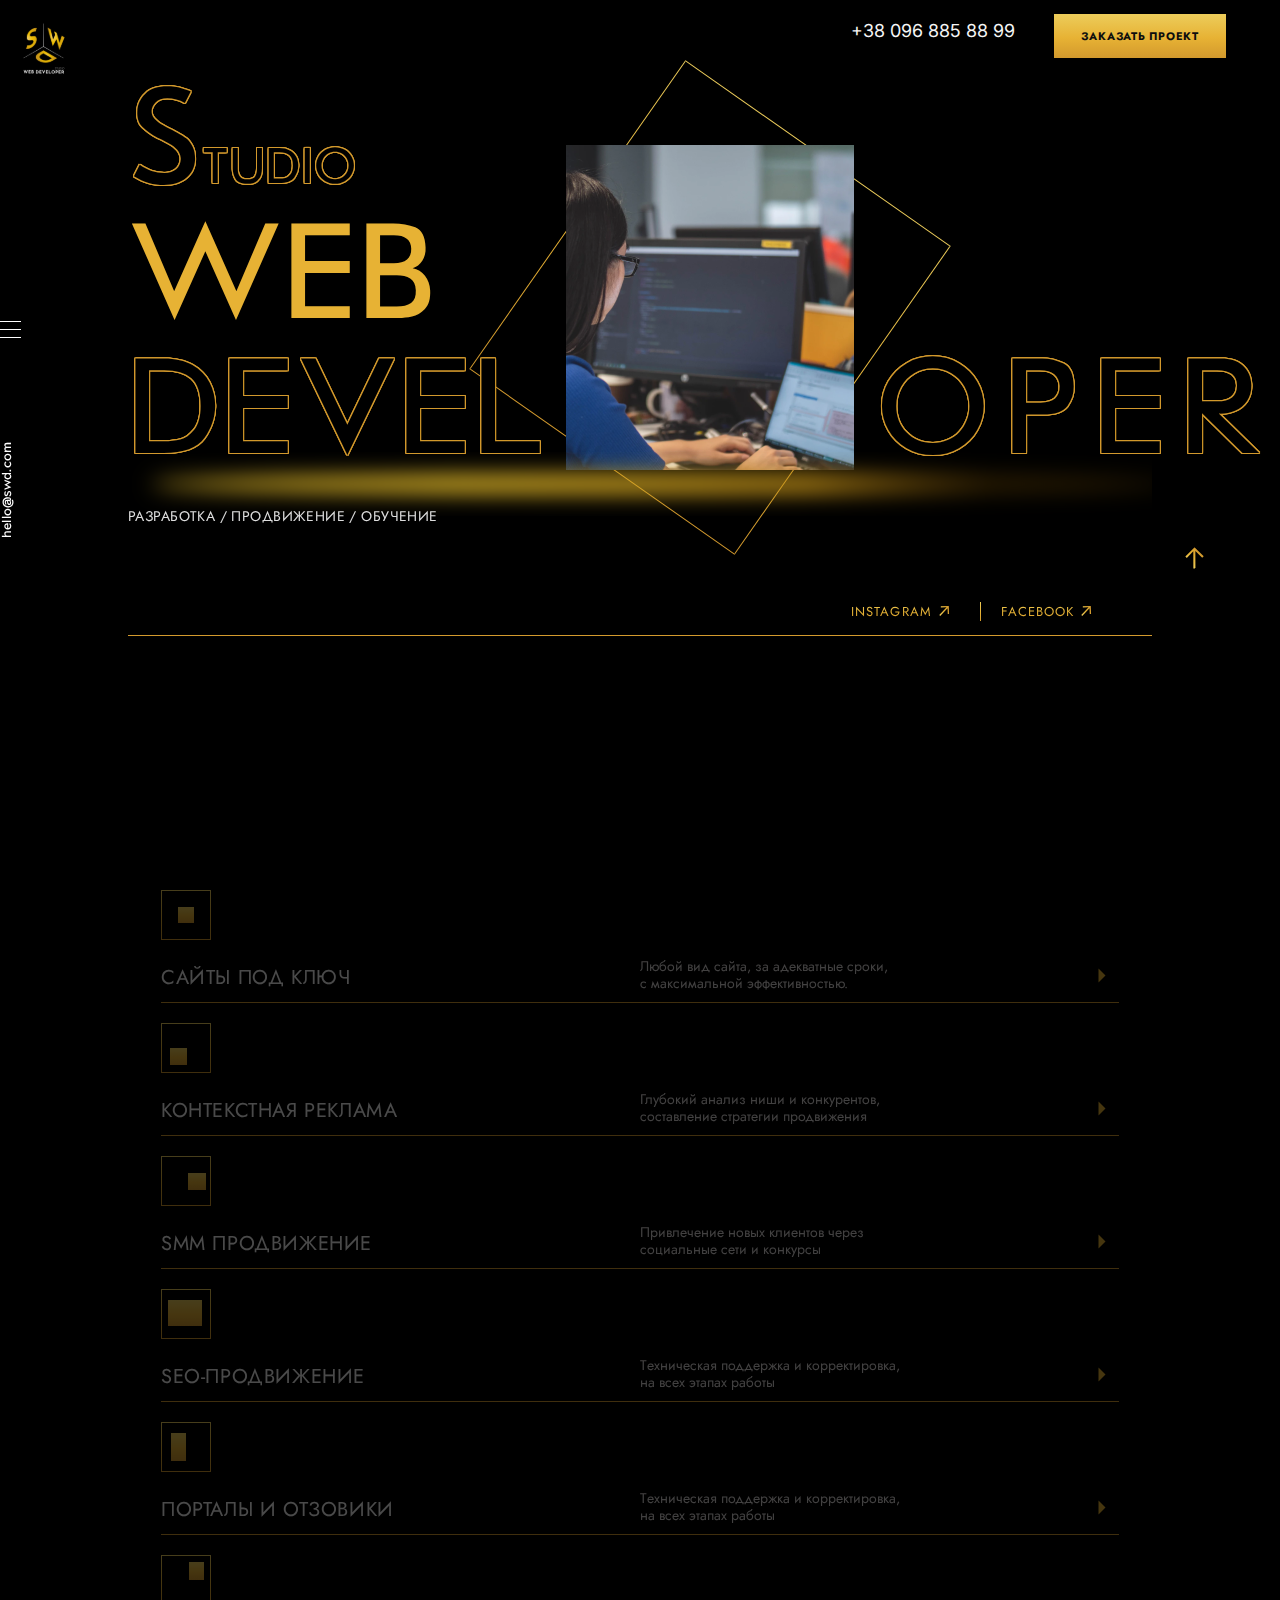
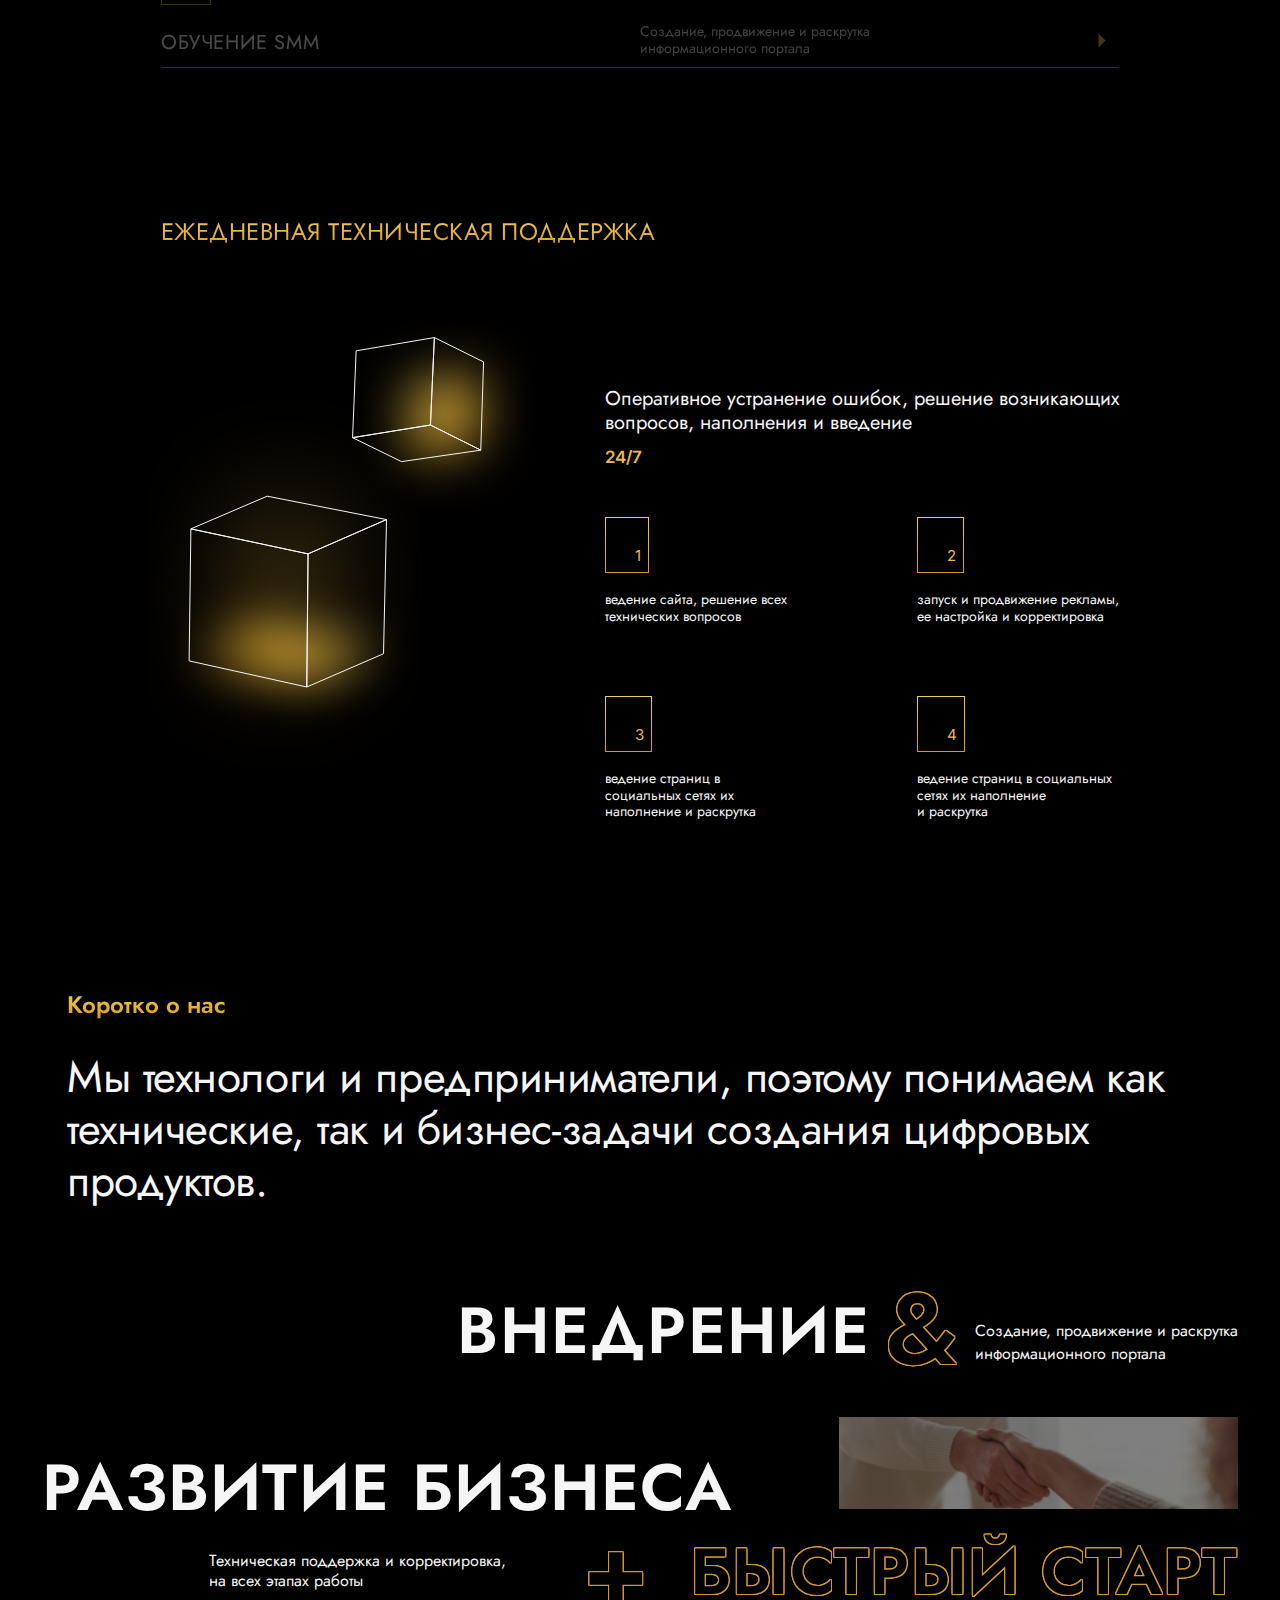
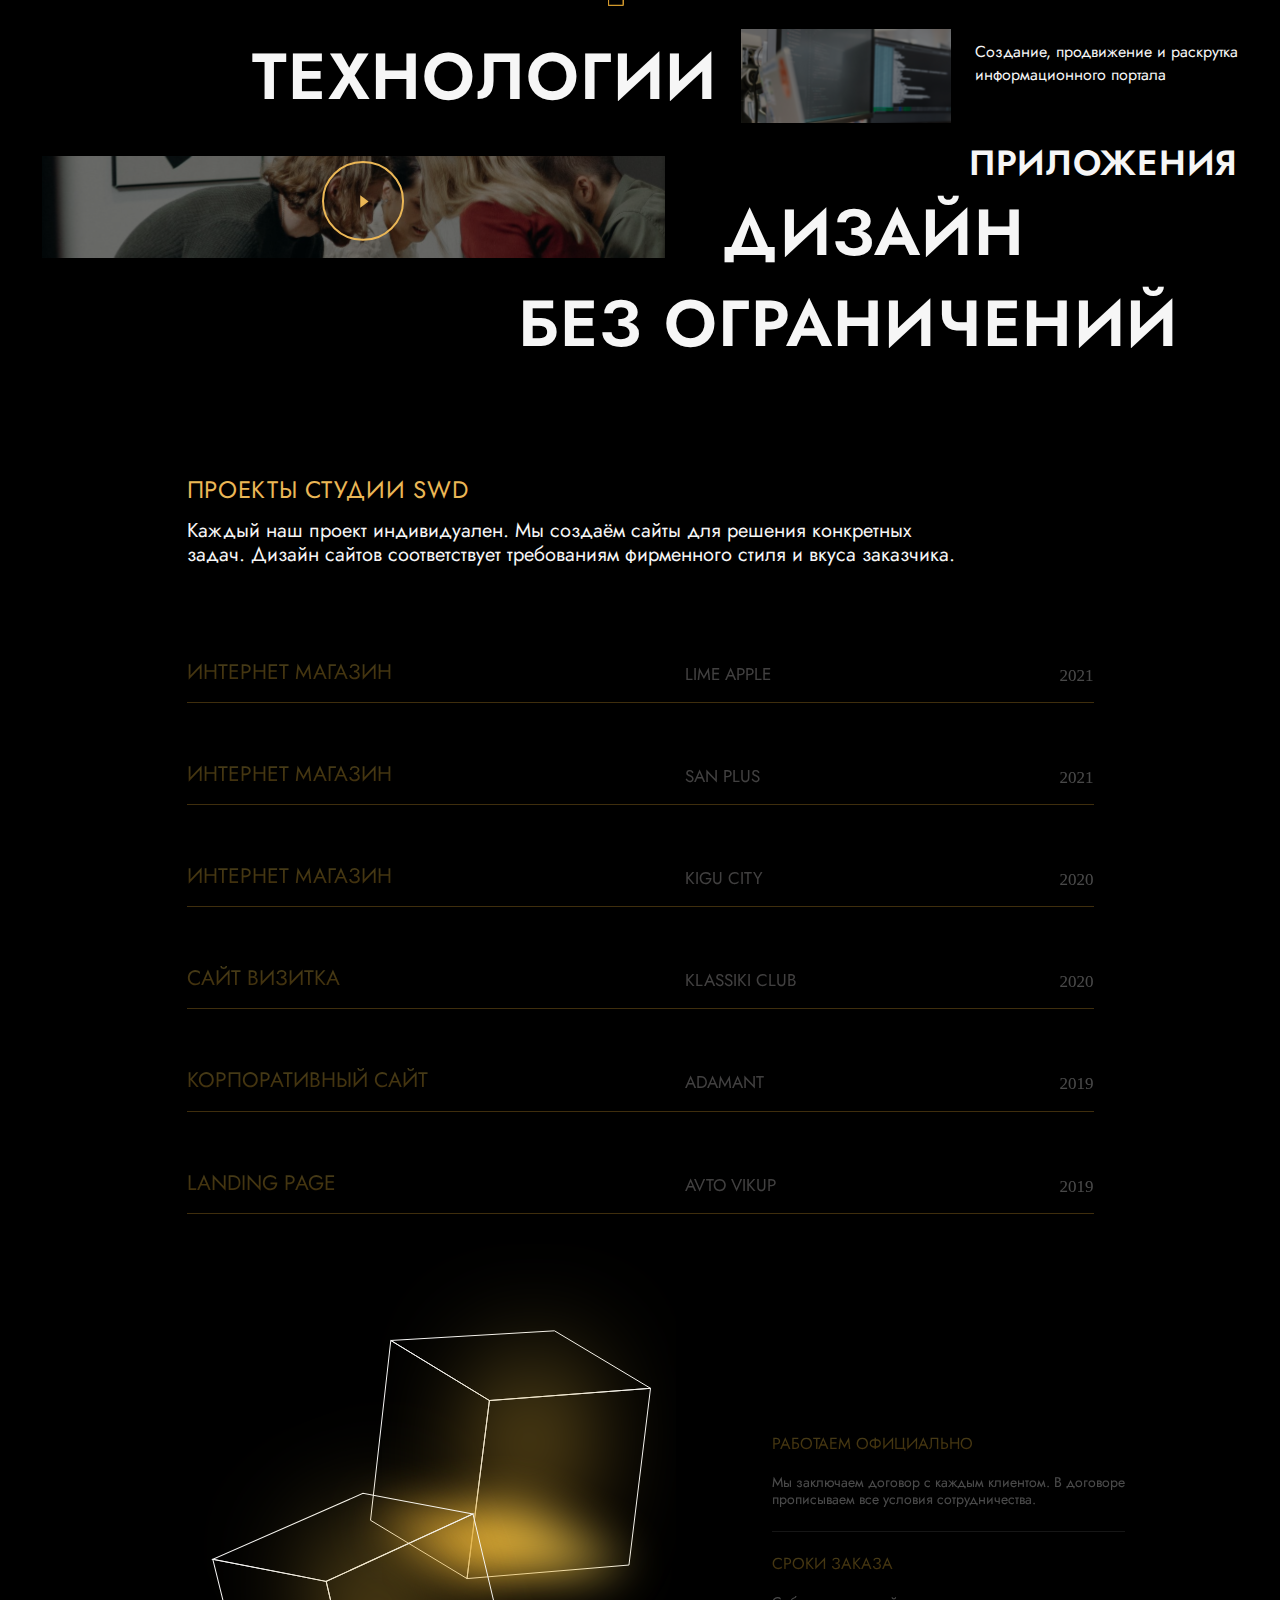
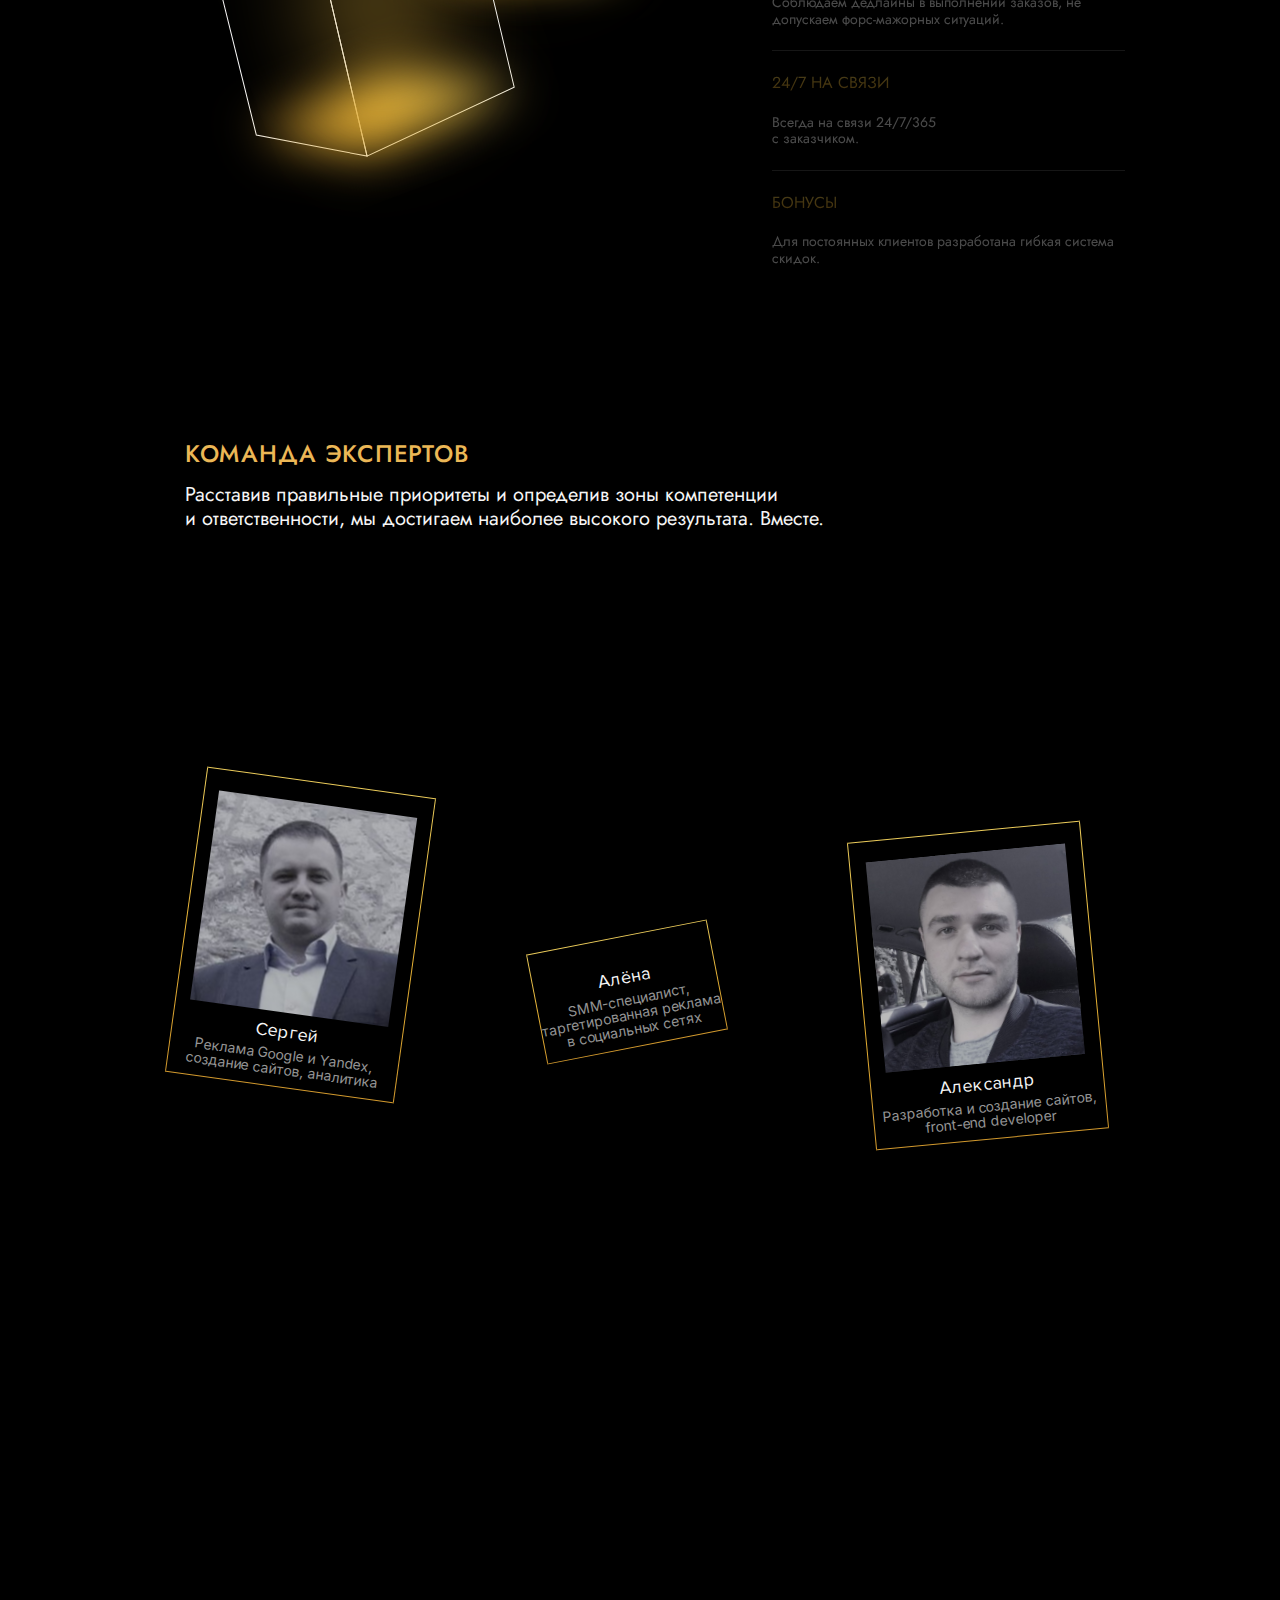
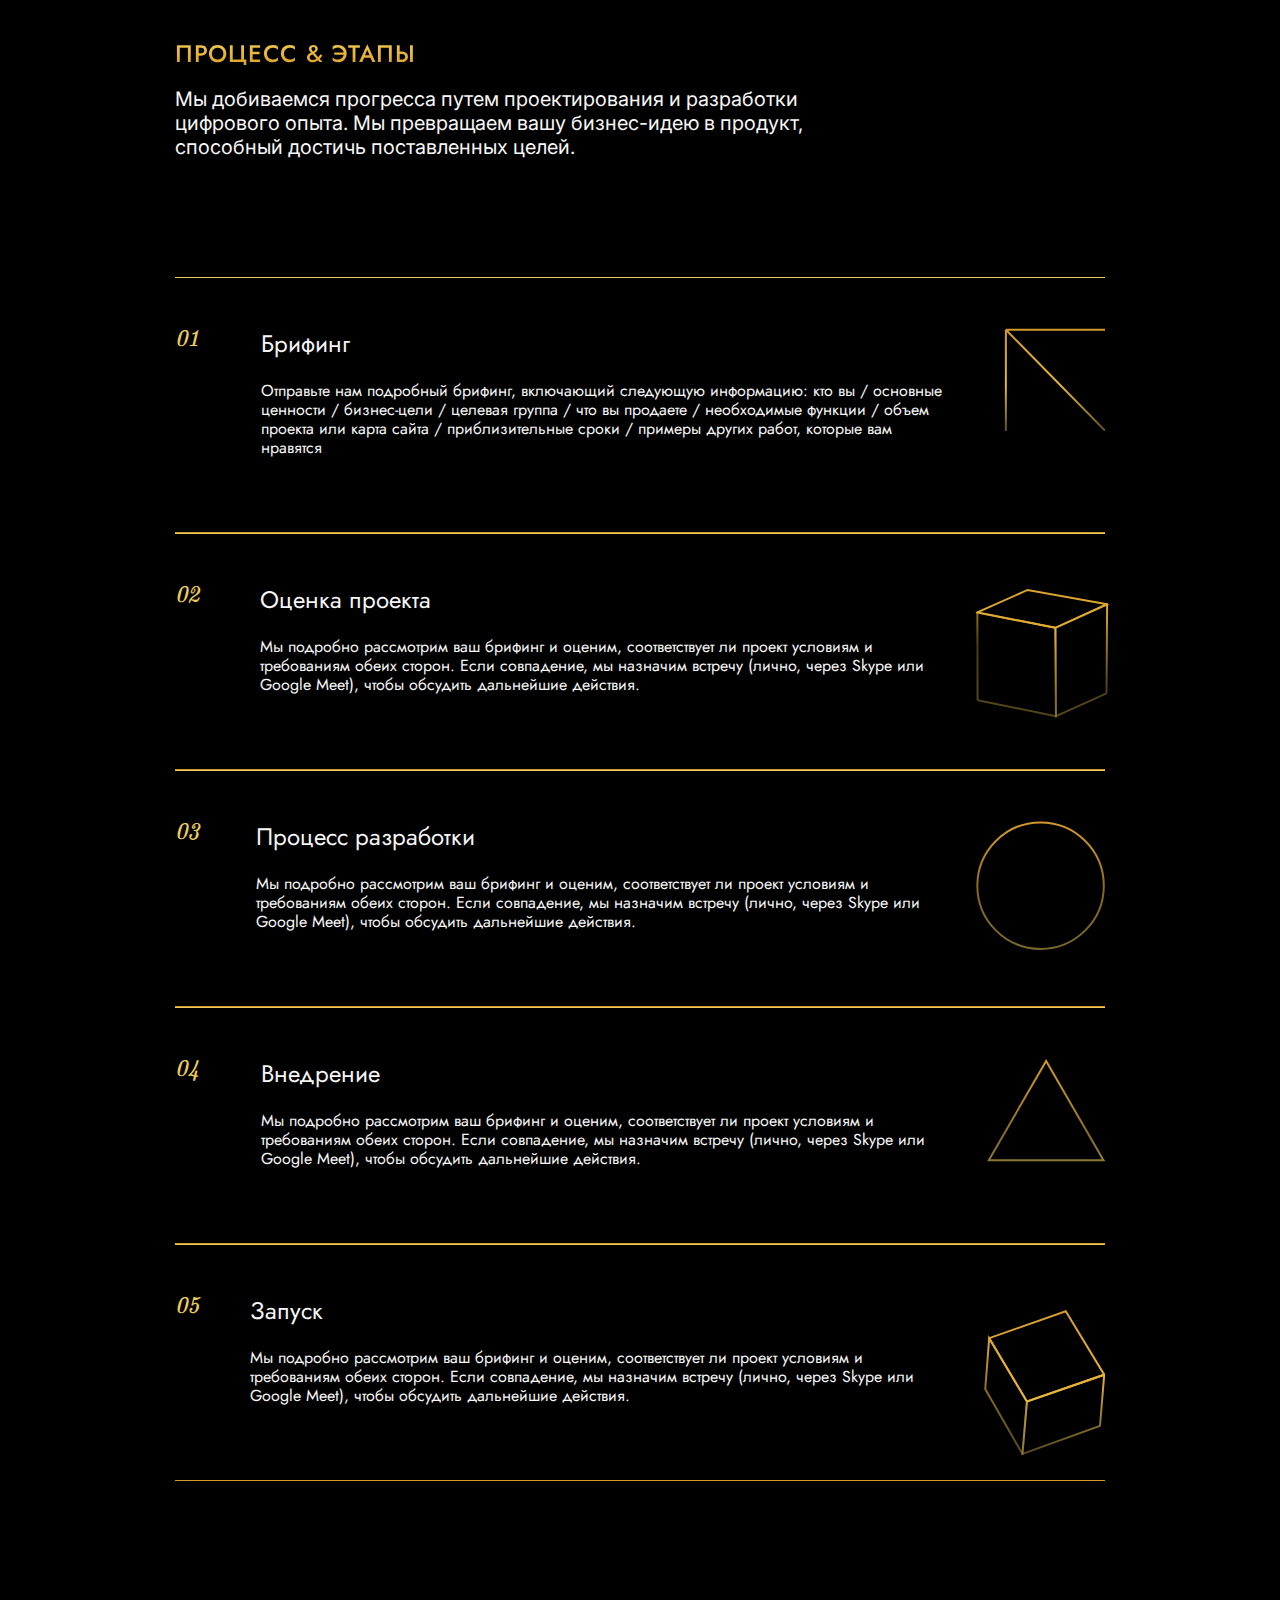
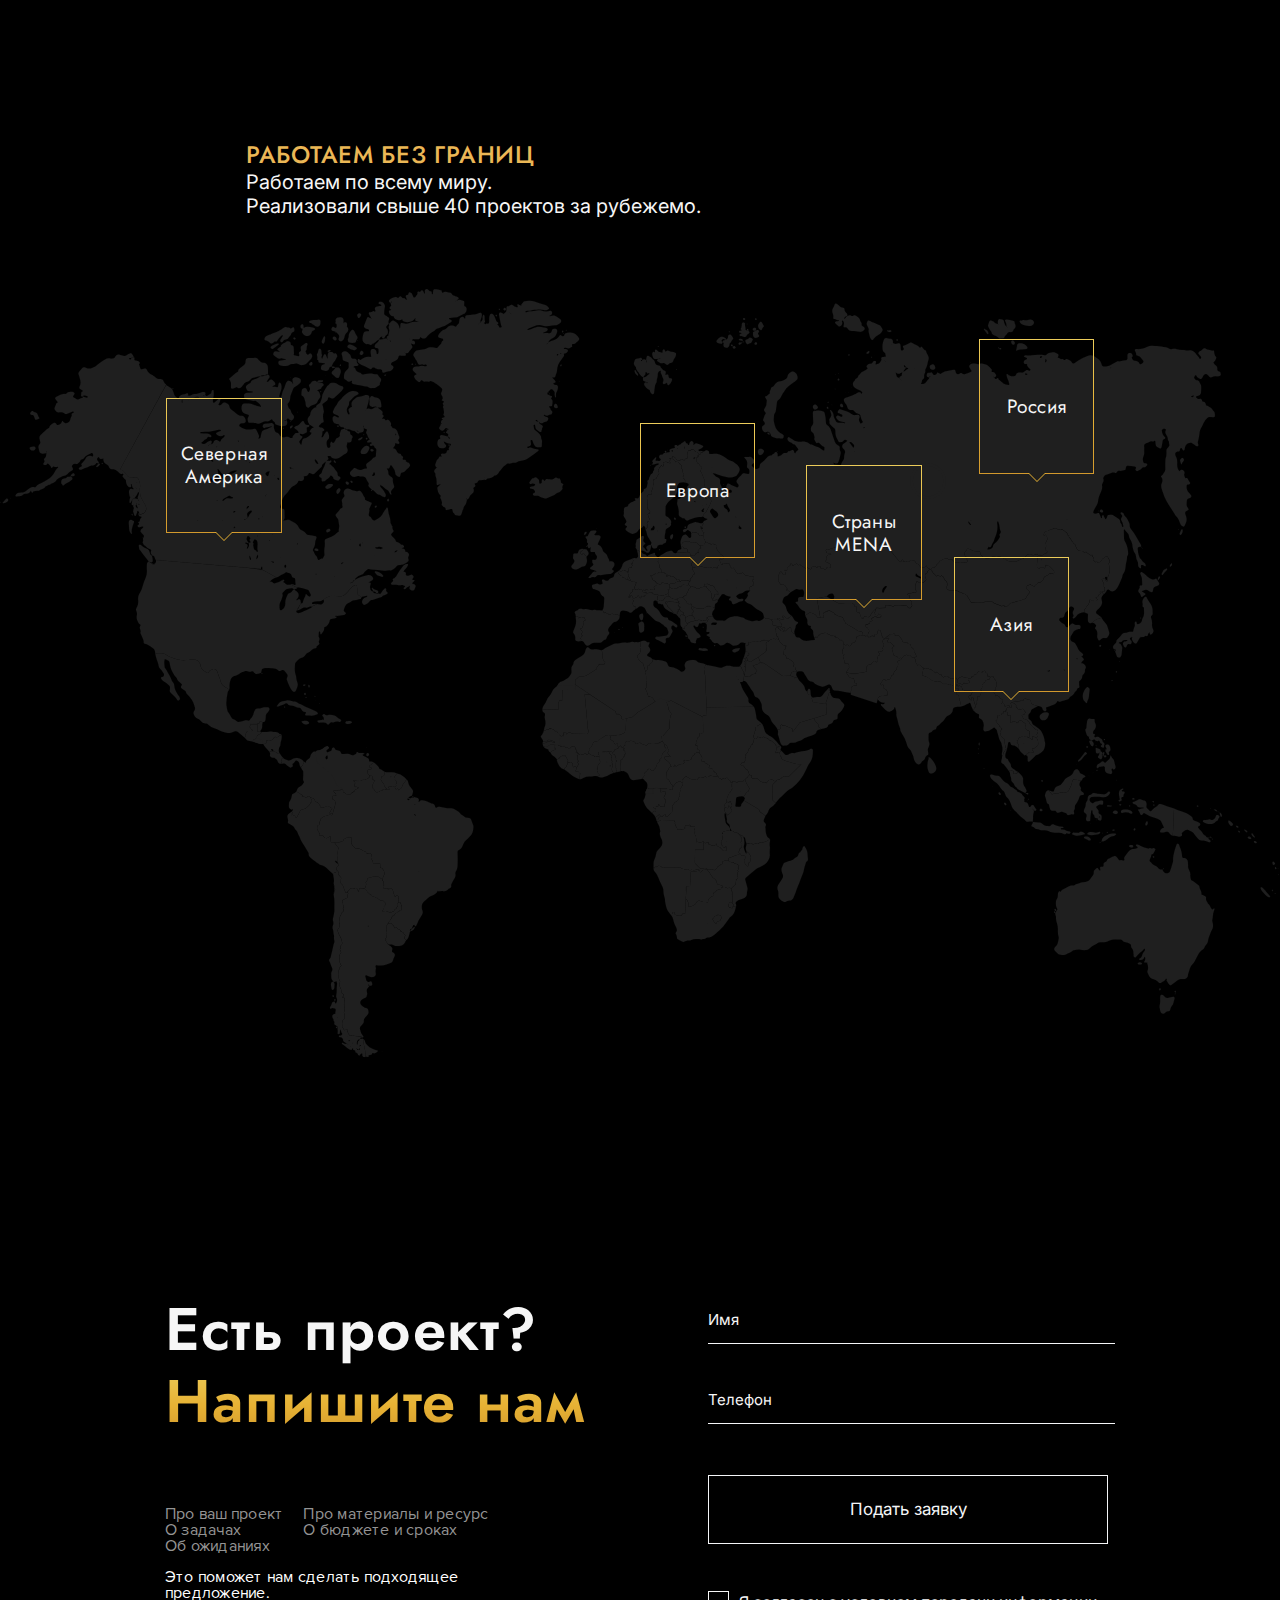
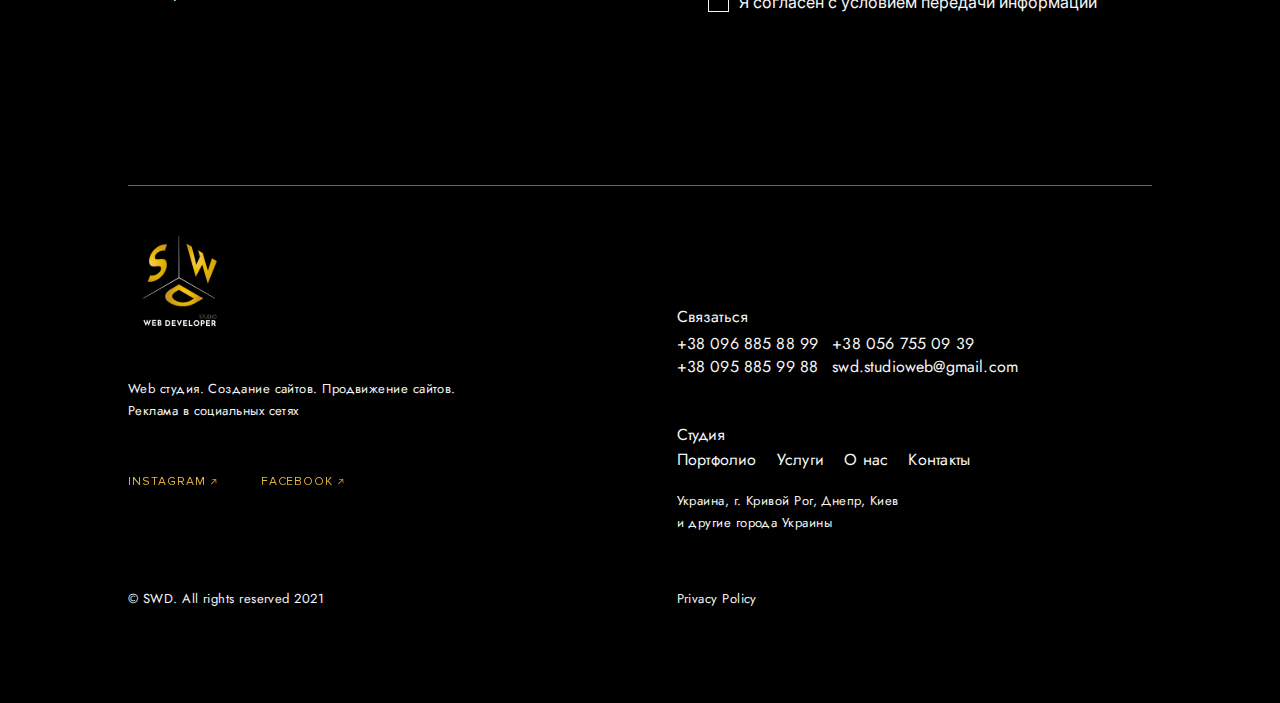
==== commit f35576eb: "Add files via upload" ====
--- a/index.html
+++ b/index.html
@@ -10,7 +10,25 @@
 </head>
 
 <body>
+   <div class="header__menu "  unselectable="on">
+      <div class="header__hamburger-menu">
+         <input id="menu__toggle" type="checkbox" />
+         <label class="menu__btn" for="menu__toggle">
+            <span class="icon"></span>
+         </label>
 
+         <ul class="menu__box">
+            <li><a class="menu__item" href="./index.html">Главная</a></li>
+            <li><a class="menu__item" href="./contacs.html">Контакты</a></li>
+            <li><a class="menu__item" href="./services.html">Услуги</a></li>
+            <li><a class="menu__item" href="./portfolio.html">Портфолио</a></li>
+            <li><a class="menu__item" href="./about-us.html">О нас</a></li>
+         </ul>
+      </div>
+      <div class="header__mail">
+         <a href="mailto:hello@swd.com">hello@swd.com</a>
+      </div>
+   </div>
       <header class="header" id="header">
          <div class="header__top">
             <div class="header__logo">
@@ -25,25 +43,6 @@
          </div>
          <div class="header__content">
             <div class="header__wrap">
-               <div class="header__menu "  unselectable="on">
-                  <div class="header__hamburger-menu">
-                     <input id="menu__toggle" type="checkbox" />
-                     <label class="menu__btn" for="menu__toggle">
-                        <span class="icon"></span>
-                     </label>
-   
-                     <ul class="menu__box">
-                        <li><a class="menu__item" href="./index.html">Главная</a></li>
-                        <li><a class="menu__item" href="./contacs.html">Контакты</a></li>
-                        <li><a class="menu__item" href="./services.html">Услуги</a></li>
-                        <li><a class="menu__item" href="./portfolio.html">Портфолио</a></li>
-                        <li><a class="menu__item" href="./about-us.html">О нас</a></li>
-                     </ul>
-                  </div>
-                  <div class="header__mail">
-                     <a href="mailto:hello@swd.com">hello@swd.com</a>
-                  </div>
-               </div>
                <div class="header__body">
                   <div class="header__text anim-items ">
                      <div class="header__text_1 ">
@@ -1843,10 +1842,10 @@
             </div>
          </div>
          <div class="write-us__form">
-            <form action="#" method="post">
+            <form action="#" method="get">
                <div class="write-us__form_input">
-                  <input tabindex="1" type="text" name="username" placeholder="Имя" required>
-                  <input tabindex="2" type="tel" name="userphone" placeholder="Телефон" required>
+                  <input tabindex="1" type="text" name="name" placeholder="Имя" required pattern="[а-яА-яa-zA-zа-щА-ЩЬьЮюЯяЇїІіЄєҐґ]+" title="Имя может содержать только буквы">
+                  <input tabindex="2" type="tel" name="userphone" placeholder="Телефон" required      pattern="[/^\+380\d{3}\d{2}\d{2}\d{2}$/]+" maxlength="13" minlength="13" title="Номер телефон в формате +380xxxxxxxxxx">
                </div>
                <div class="write-us__form_button">
                   <button tabindex="3" type="submit">Подать заявку</button>
@@ -1890,7 +1889,7 @@
                         </div>
                         <div>
                            <a href="tel:+380567550939">+38 056 755 09 39</a>
-                           <a href="mailto:hello@swd.com">hello@swd.com</a></div>
+                           <a href="mailto:swd.studioweb@gmail.com">swd.studioweb@gmail.com</a></div>
                      </div>
                   </div>
                   <div class="footer__right_nav">
--- a/css/style.css
+++ b/css/style.css
@@ -150,7 +150,6 @@
 .header {
   max-width: 1350px;
   margin: 0 auto;
-  overflow: hidden;
   margin-bottom: 214px;
   /*ANIMATION*/
 }
@@ -221,9 +220,12 @@
   }
 }
 .header__menu {
-  margin: 150px 30px 0 30px;
   z-index: 10;
   position: fixed;
+  top: 0;
+  left: 0;
+  right: 0;
+  bottom: 0;
 }
 @media (max-height: 550px) {
   .header__menu {
@@ -238,7 +240,6 @@
   opacity: 0;
 }
 .header__hamburger-menu #menu__toggle:checked ~ .menu__btn {
-  top: -152px;
   margin-left: 300px;
 }
 .header__hamburger-menu #menu__toggle:checked ~ .menu__btn > span {
@@ -272,9 +273,10 @@
           align-items: center;
   width: 26px;
   height: 26px;
-  position: absolute;
+  position: relative;
   cursor: pointer;
   z-index: 10;
+  top: 300px;
   -webkit-user-select: none;
   -moz-user-select: none;
   -ms-user-select: none;
@@ -344,7 +346,8 @@
   }
 }
 .header__mail {
-  margin-top: 200px;
+  position: relative;
+  top: 400px;
   -webkit-writing-mode: vertical-lr;
   -ms-writing-mode: tb-lr;
   writing-mode: vertical-lr;
@@ -2813,6 +2816,12 @@
     font-size: calc(14px + 3 * (100vw / 1280));
   }
 }
+.write-us__form_input input:invalid {
+  border-color: red;
+}
+.write-us__form_input input:not(:focus):invalid {
+  border-color: #f4f5f7;
+}
 .write-us__form_input input:last-child {
   margin-bottom: 51px;
 }
@@ -2959,7 +2968,11 @@
   }
 }
 .write-us__form_check input {
-  display: none;
+  position: absolute;
+  z-index: -1;
+  opacity: 0;
+  margin-top: 10px;
+  margin-left: 5.5px;
 }
 .write-us__form_check-fake {
   width: 21px;
@@ -3239,9 +3252,6 @@
   }
 }
 @media (max-width: 1340px) {
-  .header__menu {
-    margin-left: 10px;
-  }
   .about-us {
     margin-right: 42px;
     margin-left: 42px;
@@ -3558,9 +3568,6 @@
   }
 }
 @media (max-width: 890px) {
-  .header__menu {
-    margin-left: 5px;
-  }
   .projects__modal_content {
     max-width: 80vw;
   }
@@ -3822,12 +3829,6 @@
     margin-top: 1px;
     margin: 0;
   }
-  .header__menu {
-    margin-top: 125px;
-  }
-  .header__menu #menu__toggle:checked ~ .menu__btn {
-    top: -222px;
-  }
   .header__social {
     margin-bottom: 50px;
   }
@@ -4389,6 +4390,18 @@
   .header #menu__toggle:checked ~ .menu__btn {
     margin-left: 280px;
   }
+  .header__social a {
+    margin-right: 0px !important;
+  }
+  .header__social a:after {
+    margin: 0 5px 0 7px;
+  }
+  .header__social a:first-child:after {
+    margin-right: 15px;
+  }
+  .header__social a:last-child {
+    margin-left: 10px !important;
+  }
   .services__text {
     width: 215px;
   }
@@ -4400,6 +4413,9 @@
   }
   .about-us__fourth-line p:last-child {
     padding-right: 140px;
+  }
+  .globe-container {
+    left: 29% !important;
   }
   .projects {
     margin-left: 30px;
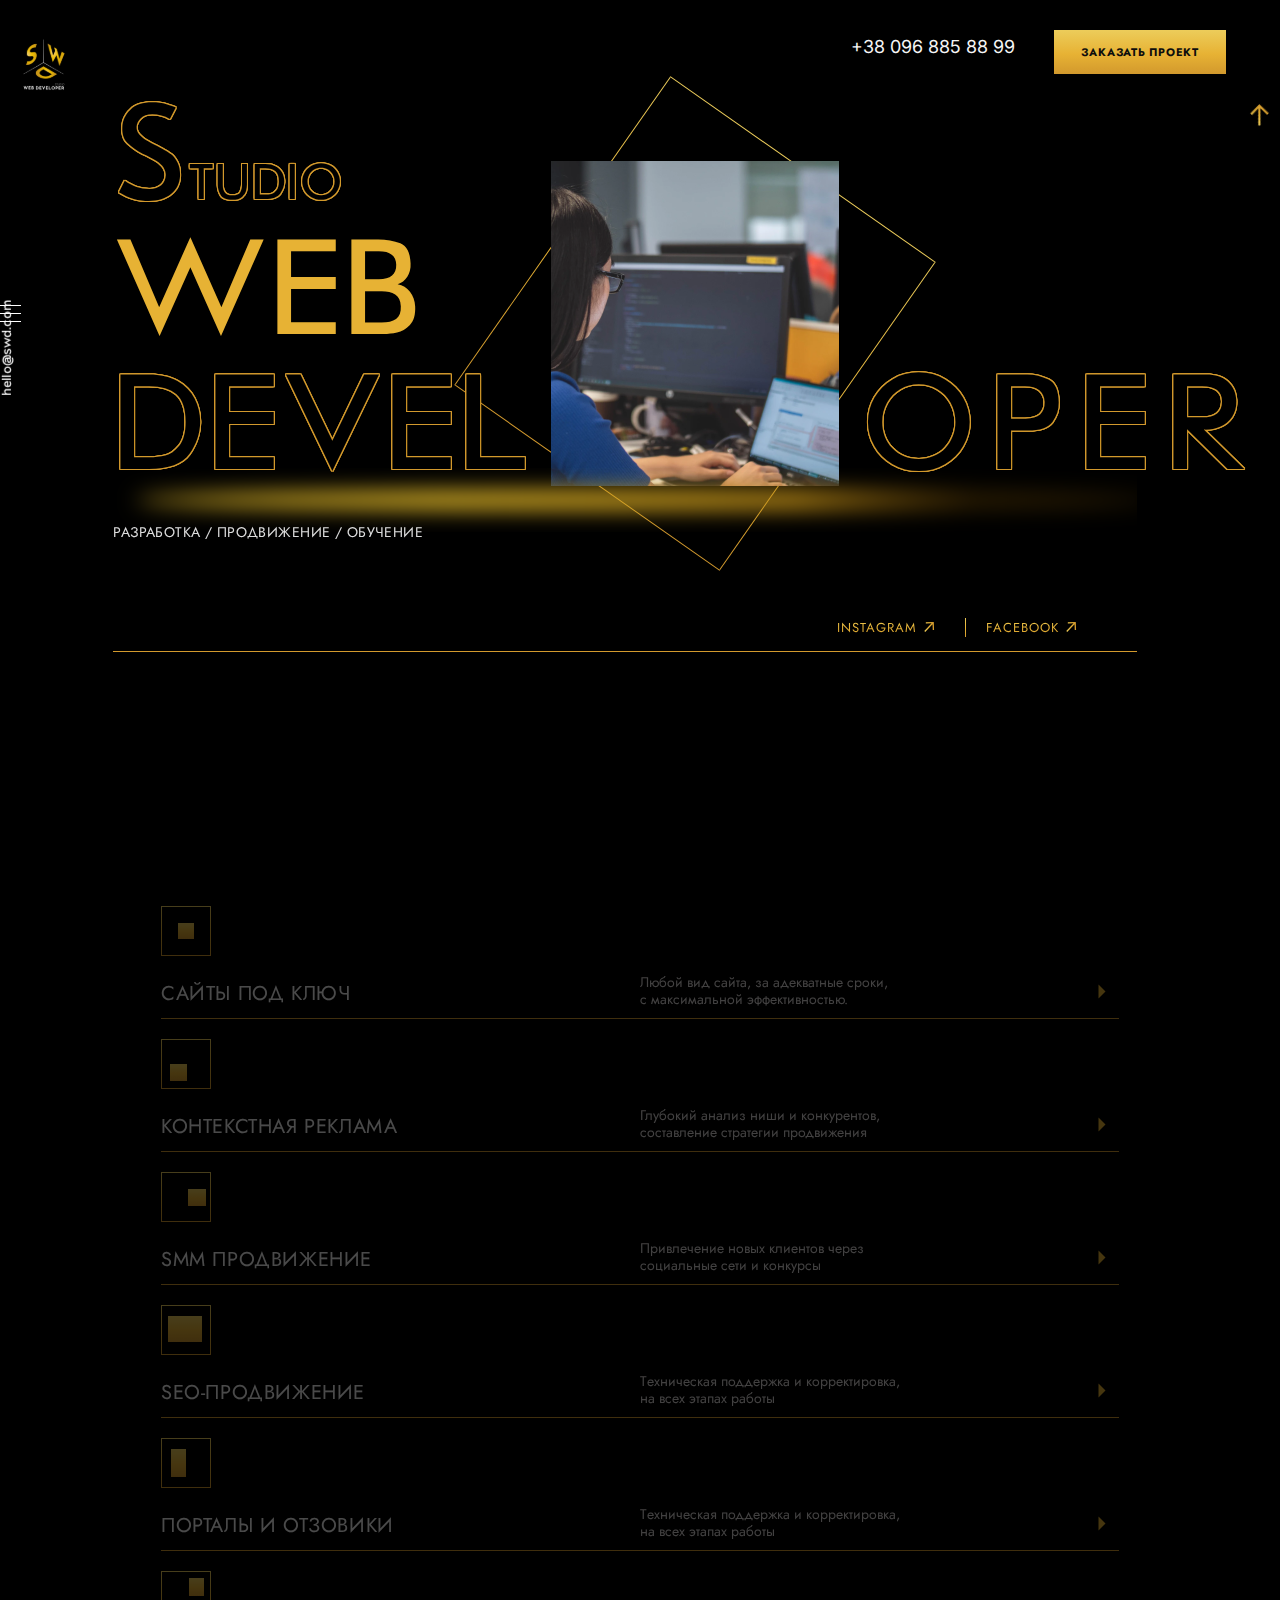
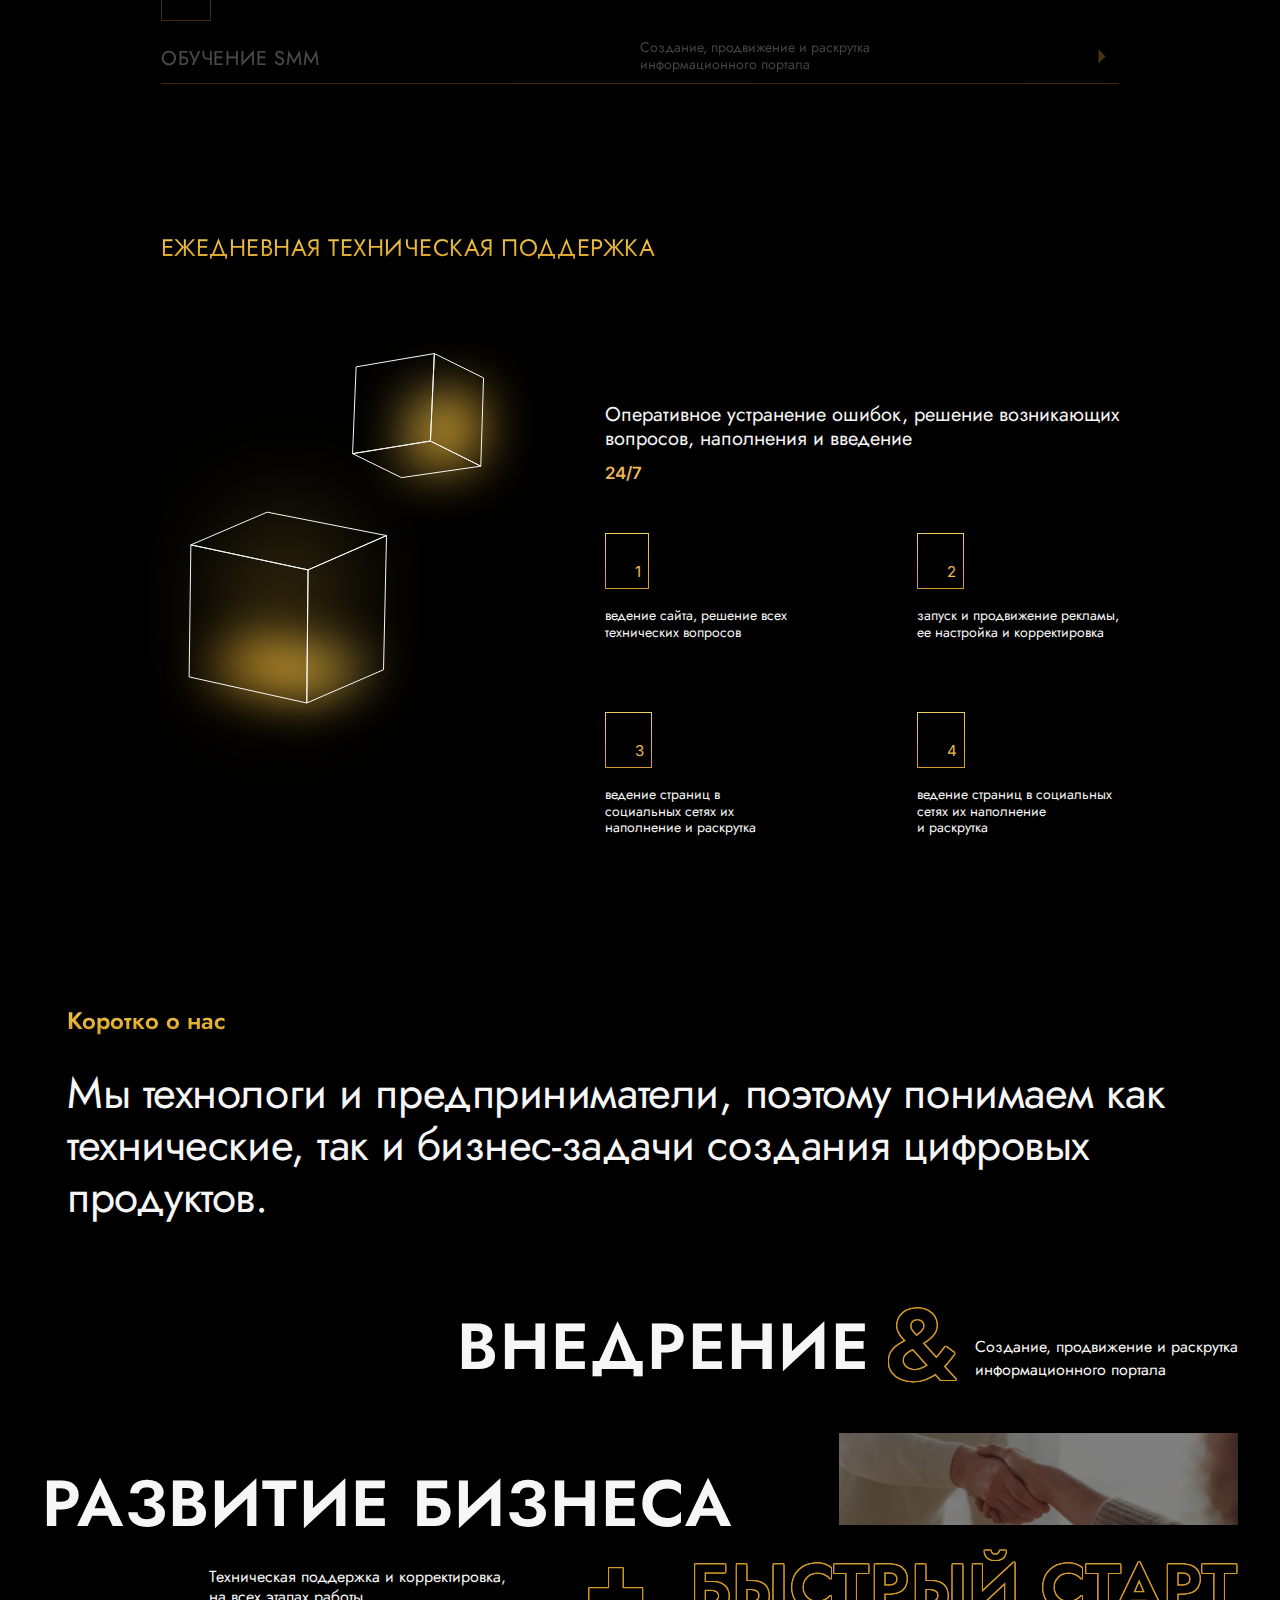
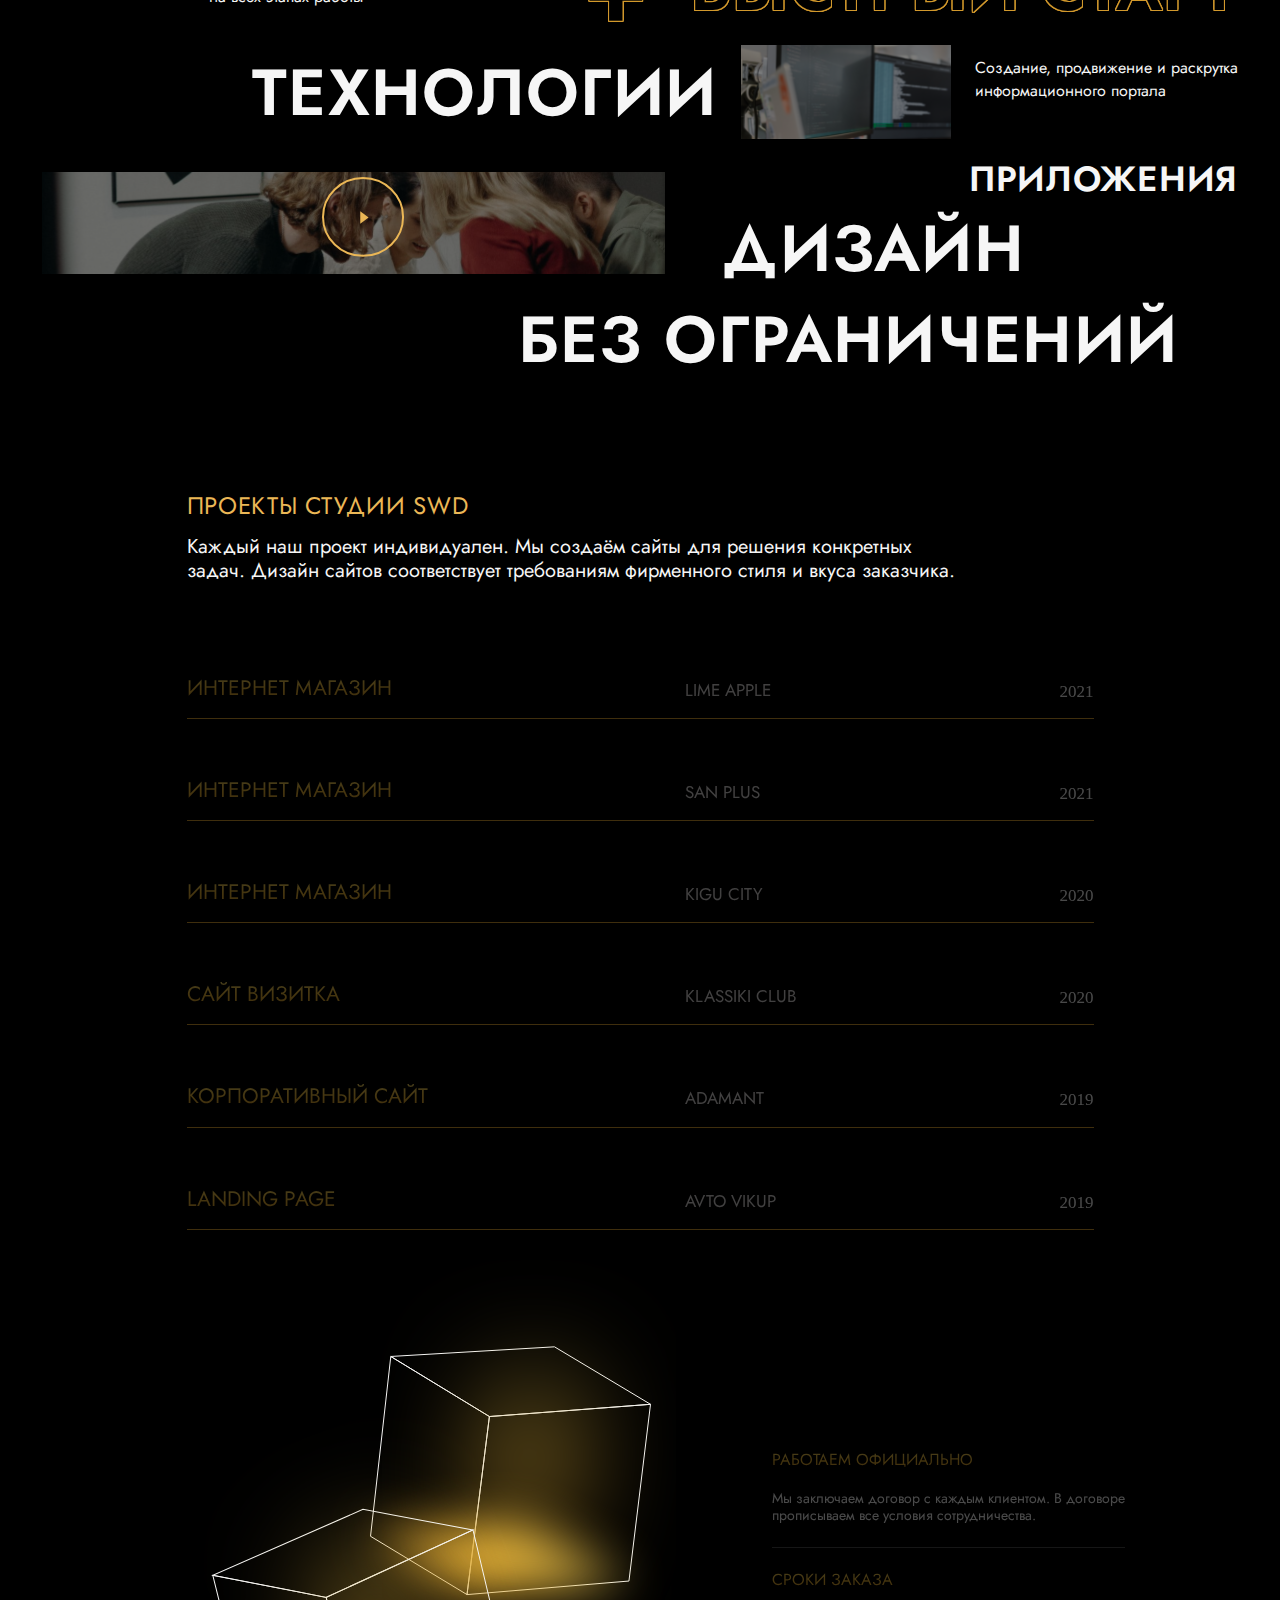
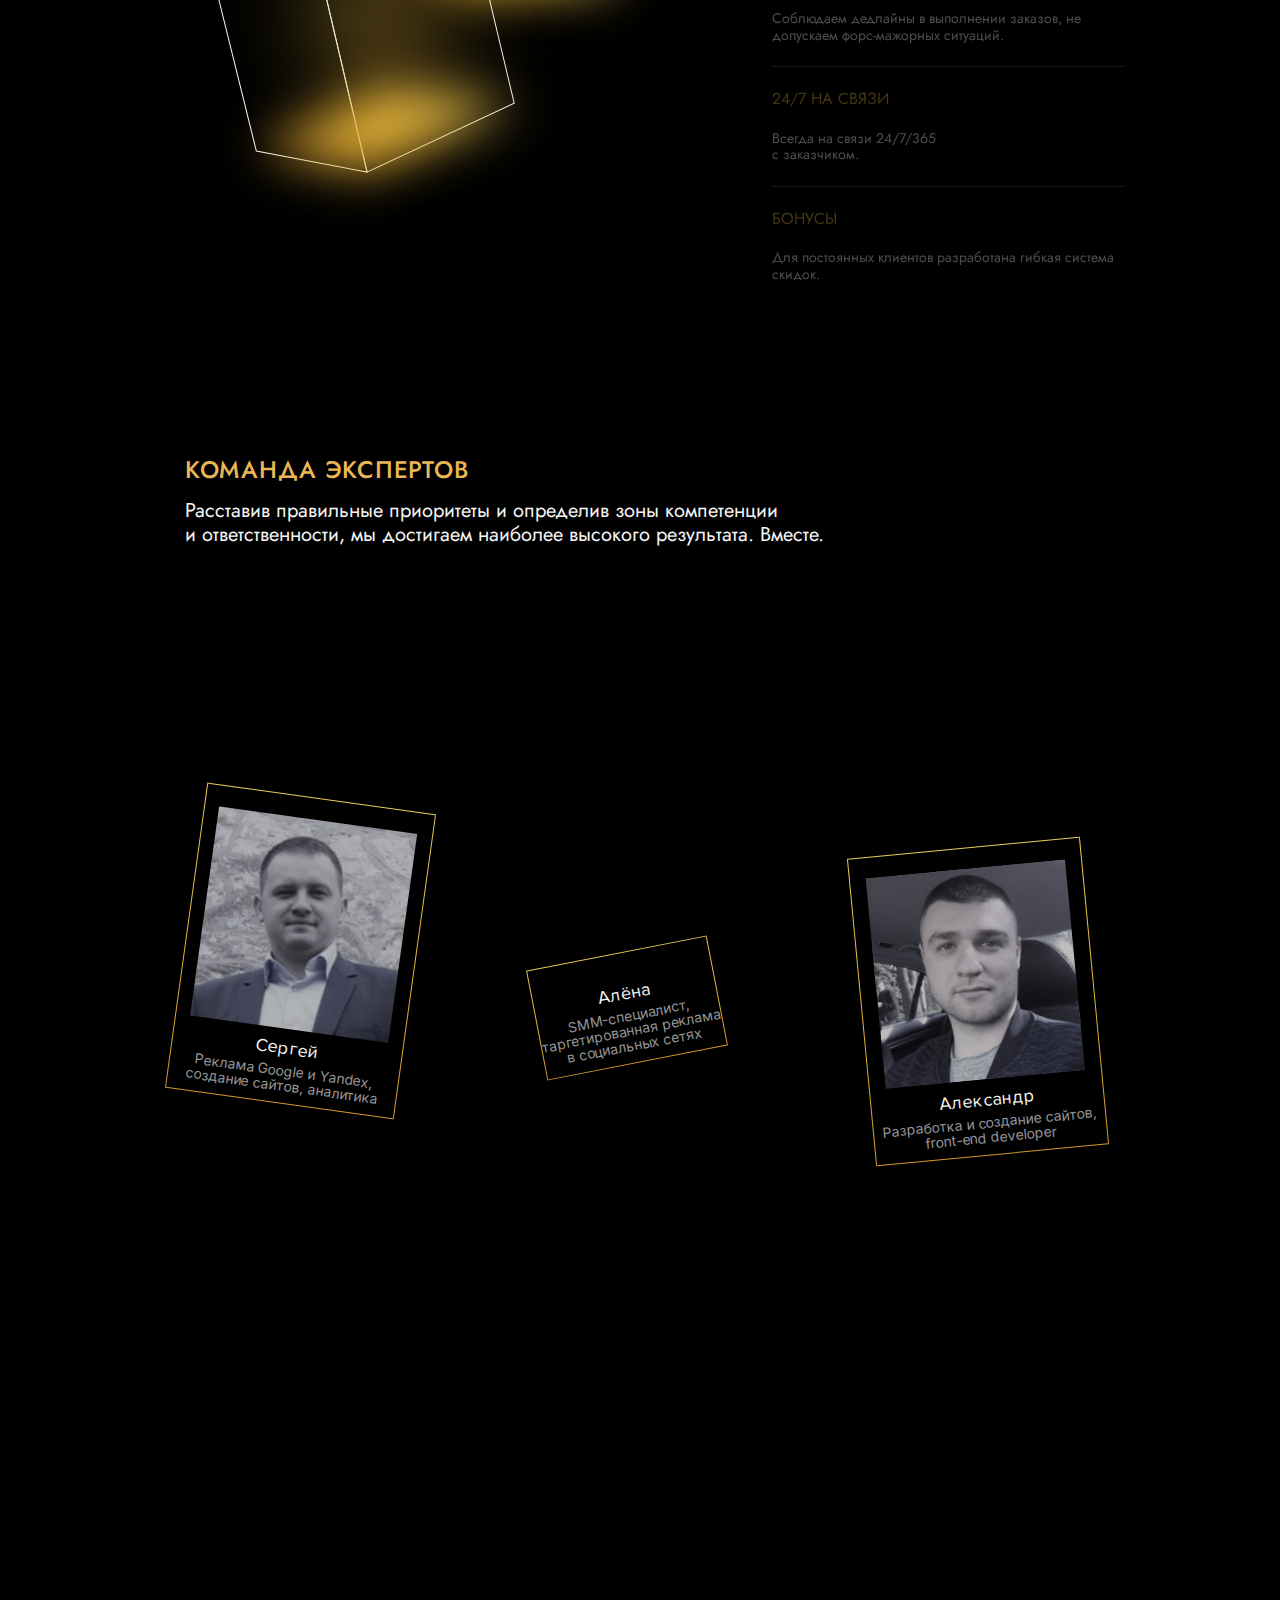
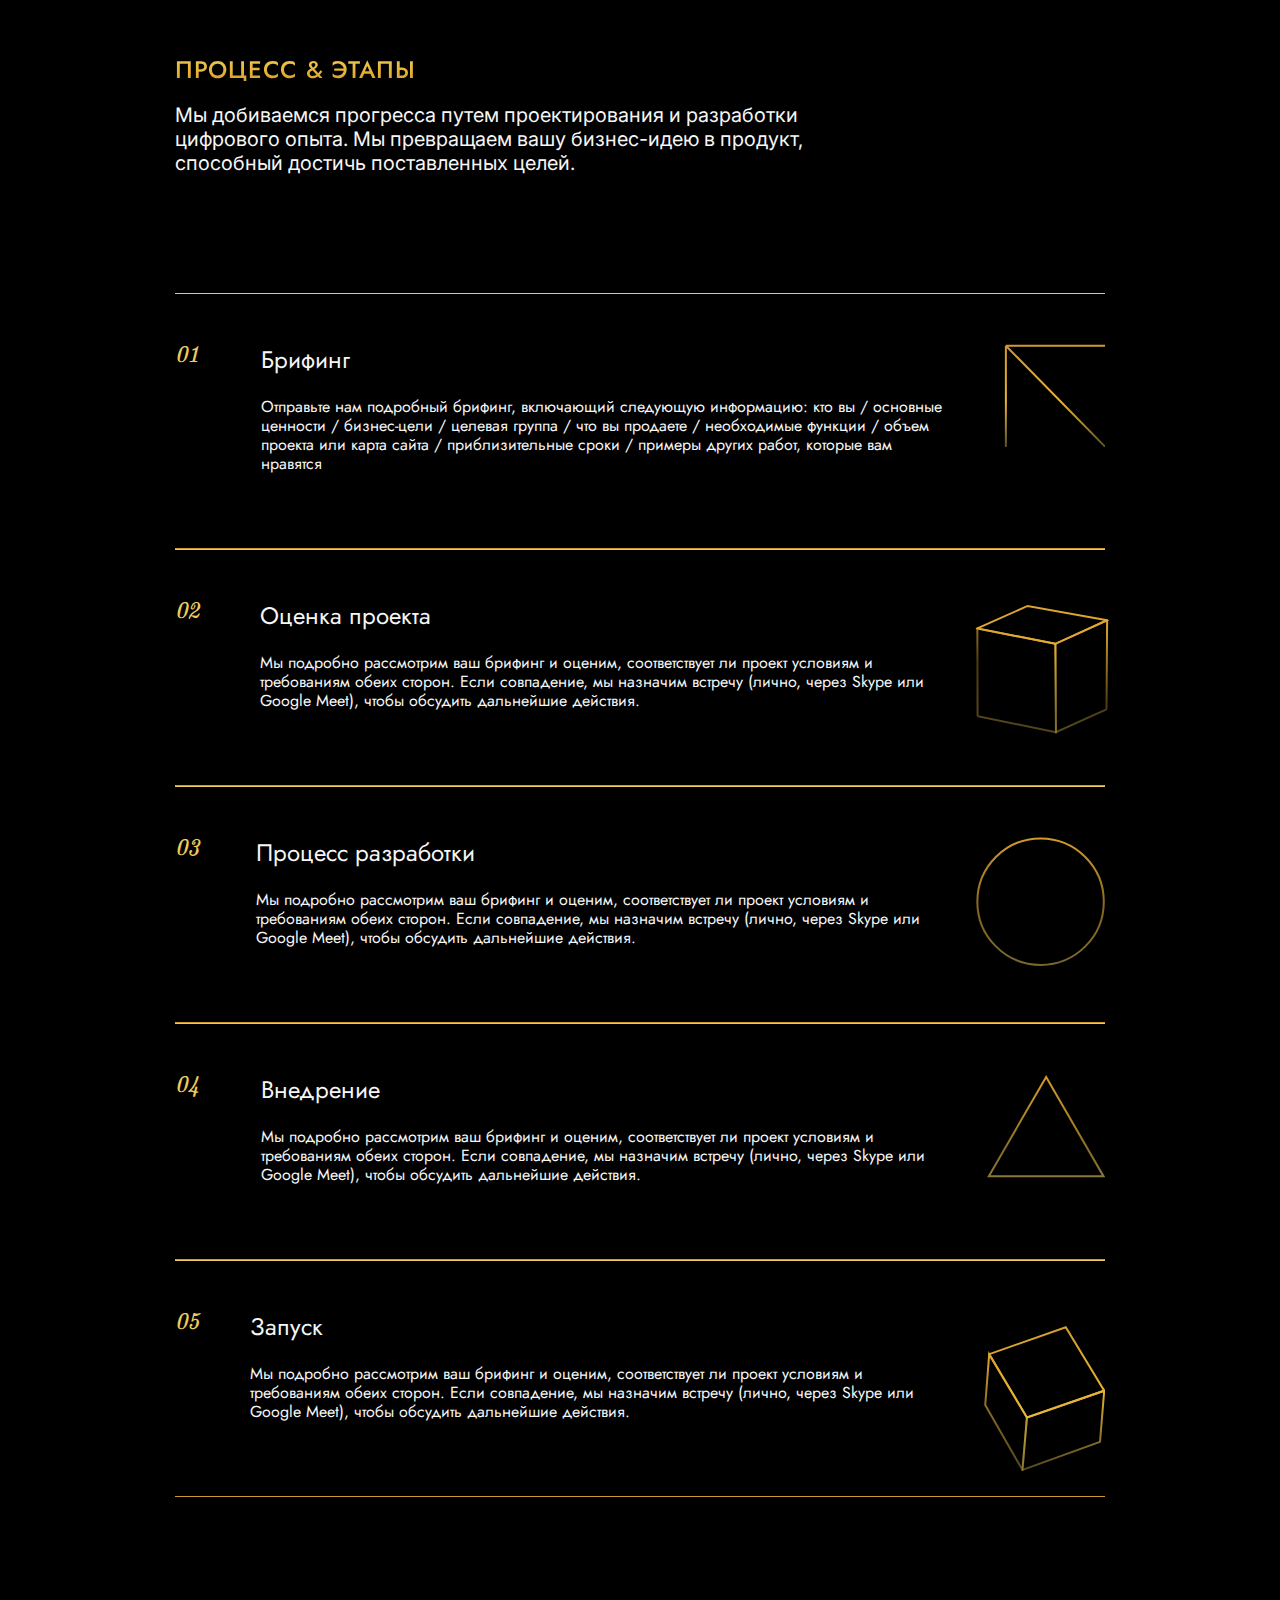
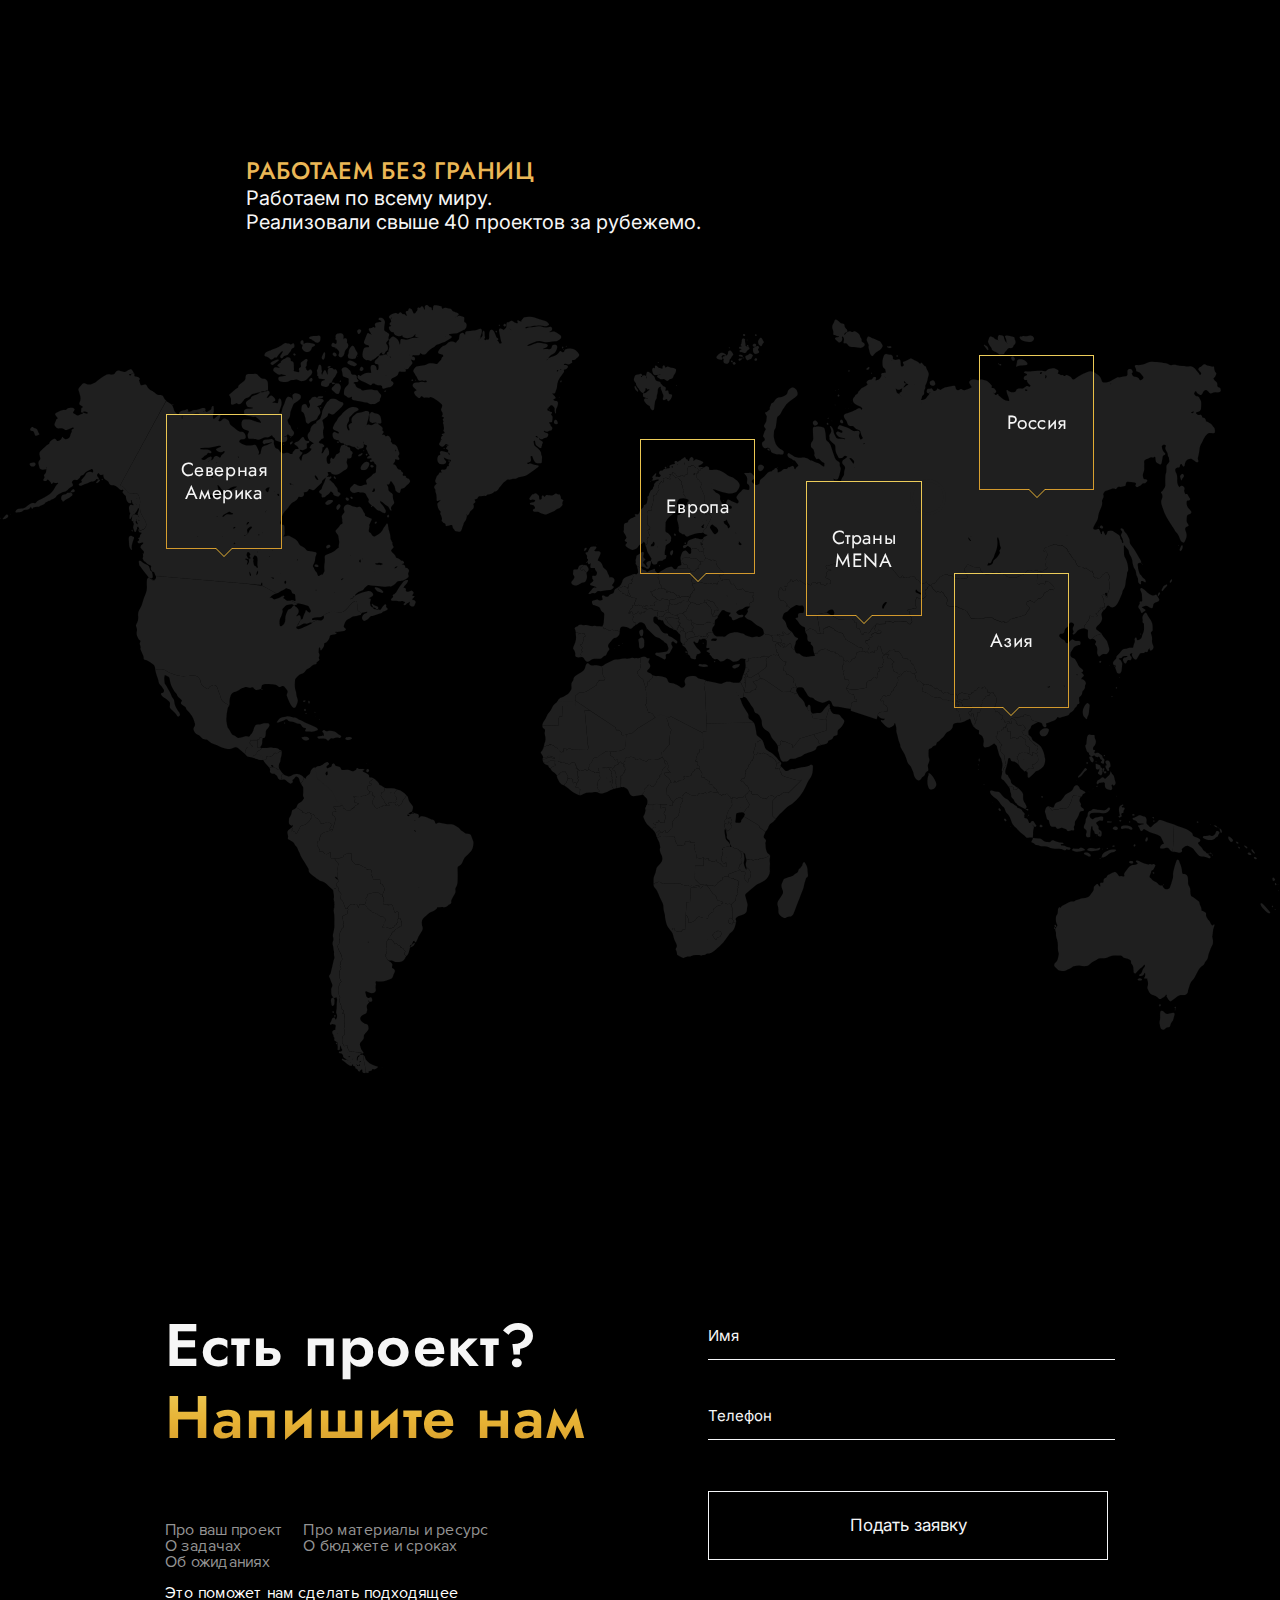
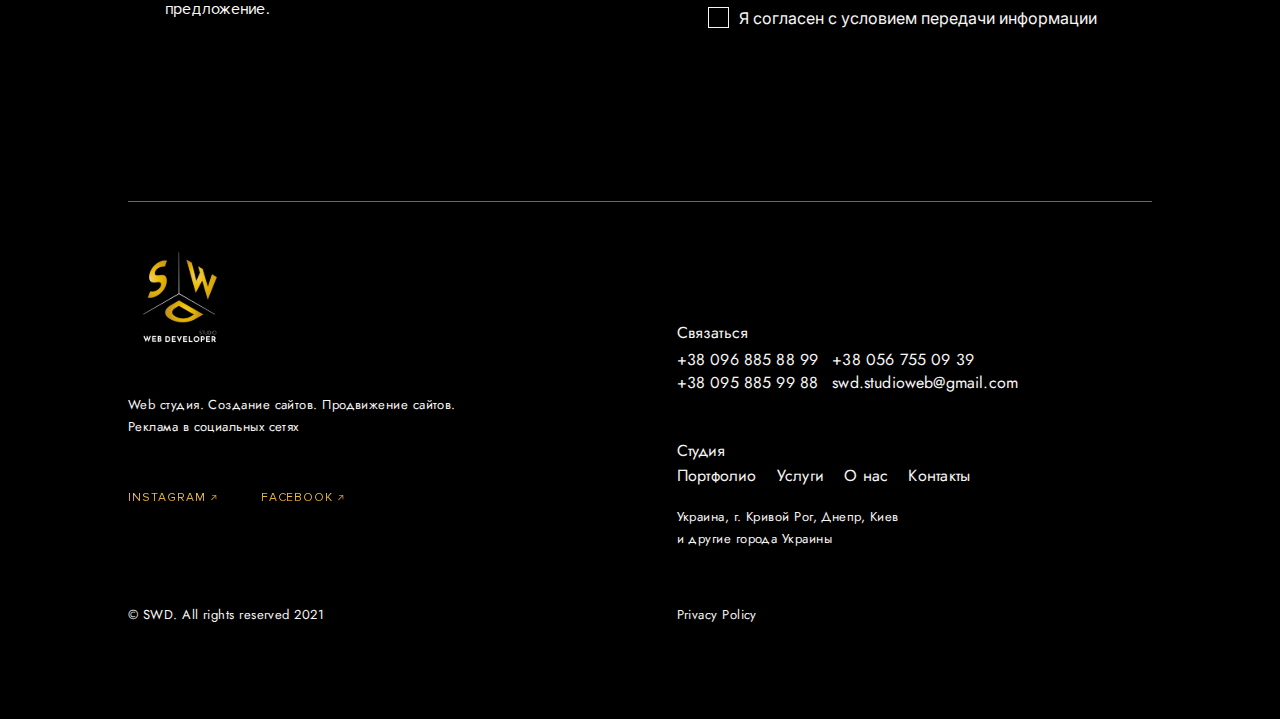
==== commit 6673ea4b: "Update index.html" ====
--- a/index.html
+++ b/index.html
@@ -4,7 +4,7 @@
 <head>
    <meta charset="UTF-8">
    <meta http-equiv="X-UA-Compatible" content="IE=edge">
-   <meta name="viewport" content="width=device-width, initial-scale=1.0,">
+   <meta name="viewport" content="width=device-width, initial-scale=1.0, minimum-scale=1">
    <title>Document</title>
    <link rel="stylesheet" href="./css/style.css">
 </head>
@@ -1916,4 +1916,4 @@
    <script src="./js/popup.js"></script>
 </body>
 
-</html>+</html>
--- a/css/style.css
+++ b/css/style.css
@@ -221,11 +221,6 @@
 }
 .header__menu {
   z-index: 10;
-  position: fixed;
-  top: 0;
-  left: 0;
-  right: 0;
-  bottom: 0;
 }
 @media (max-height: 550px) {
   .header__menu {
@@ -273,7 +268,7 @@
           align-items: center;
   width: 26px;
   height: 26px;
-  position: relative;
+  position: fixed;
   cursor: pointer;
   z-index: 10;
   top: 300px;
@@ -346,8 +341,8 @@
   }
 }
 .header__mail {
-  position: relative;
-  top: 400px;
+  position: fixed;
+  top: 300px;
   -webkit-writing-mode: vertical-lr;
   -ms-writing-mode: tb-lr;
   writing-mode: vertical-lr;
@@ -591,7 +586,6 @@
 .header__arrow {
   margin-bottom: 58px;
   width: 30px;
-  position: fixed;
   right: 5%;
   top: 550px;
   z-index: 5;
@@ -602,6 +596,7 @@
       -ms-transform: rotate(-44deg);
           transform: rotate(-44deg);
   height: 16px;
+  position: fixed;
 }
 .header__arrow img:hover {
   border: 1px solid;
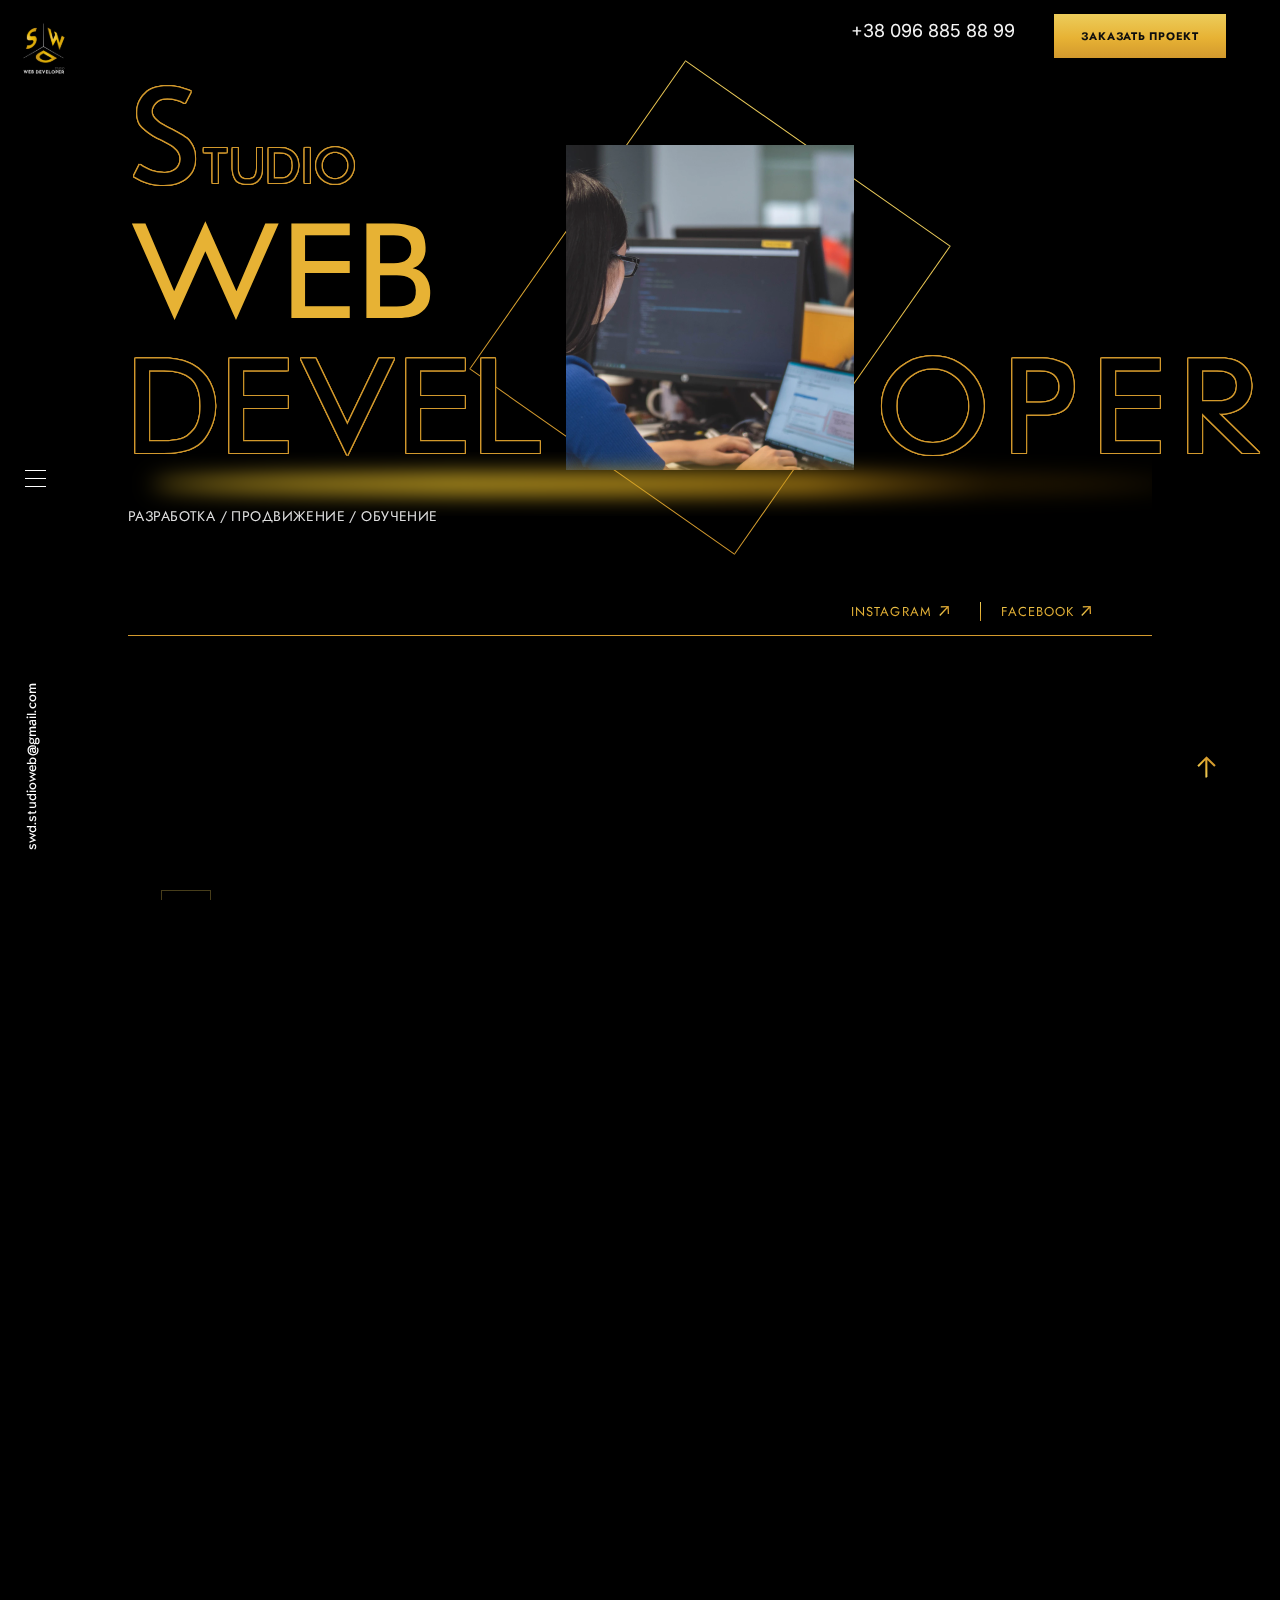
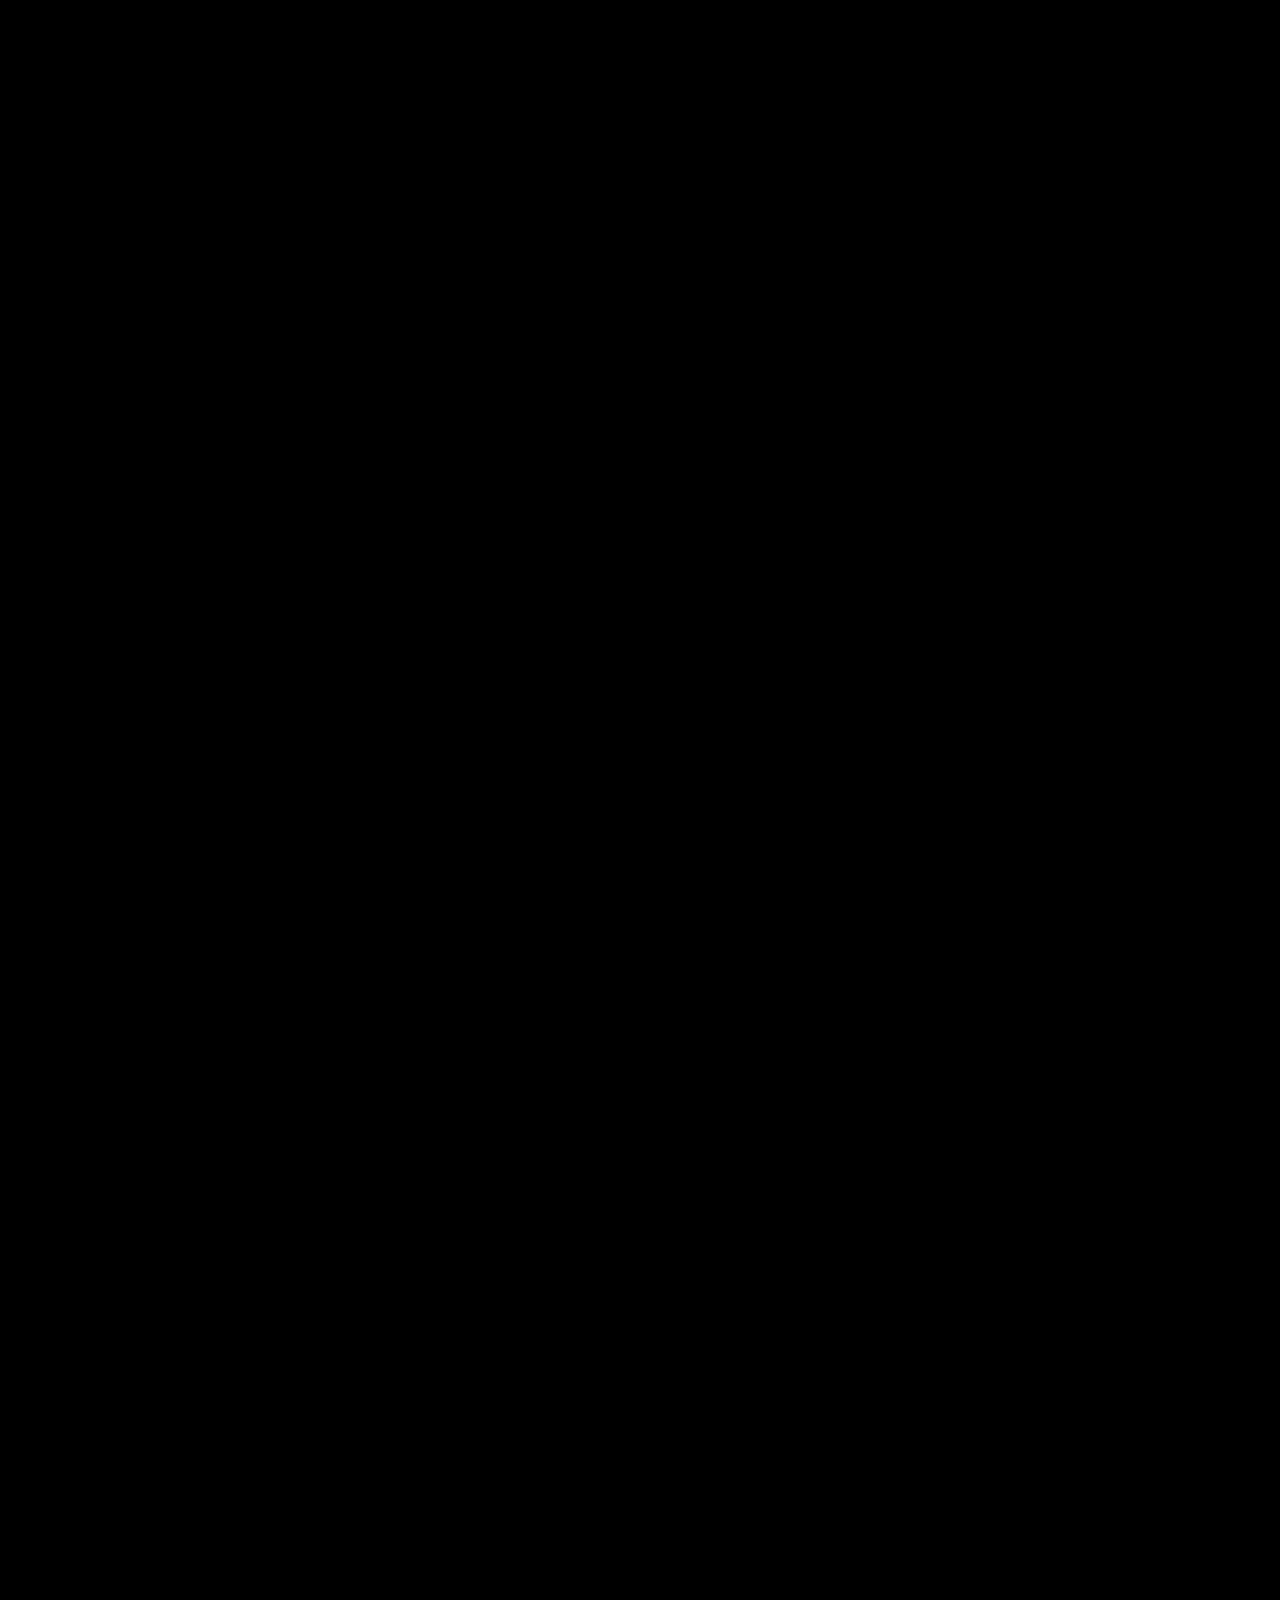
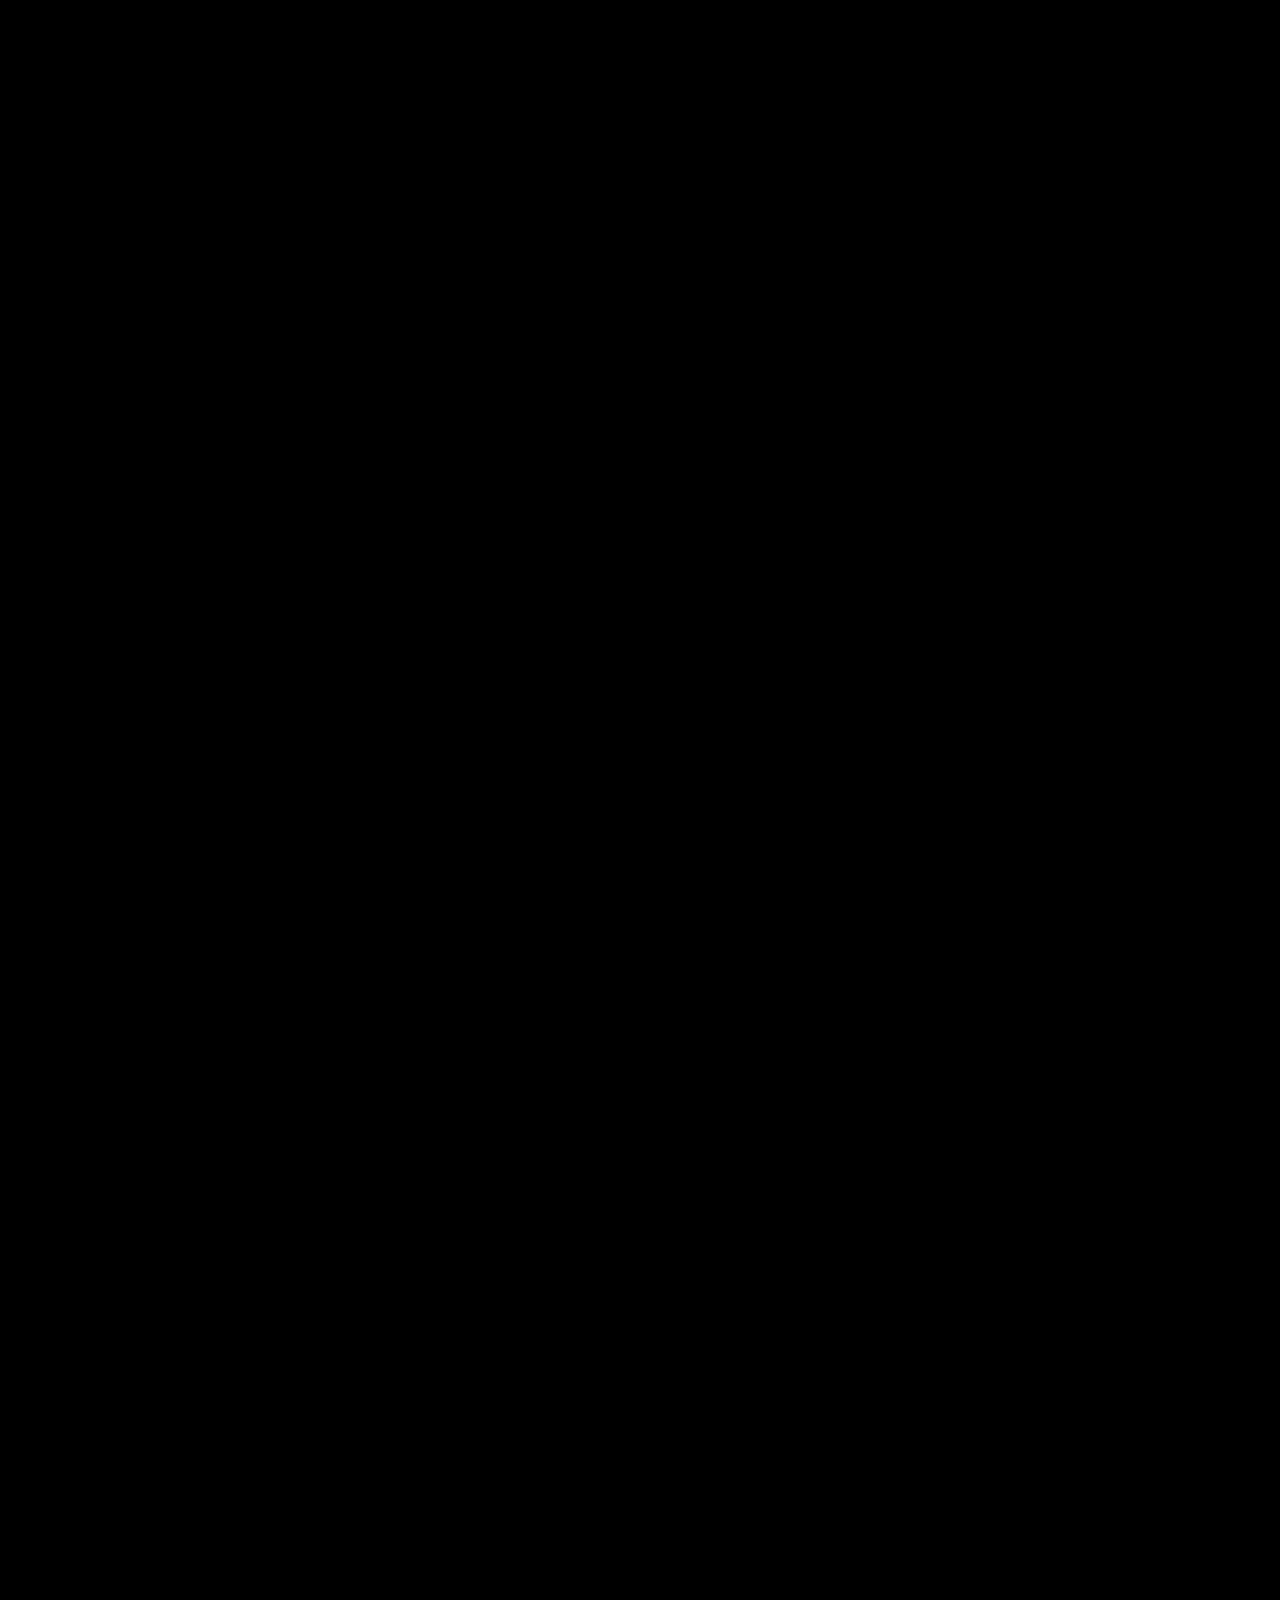
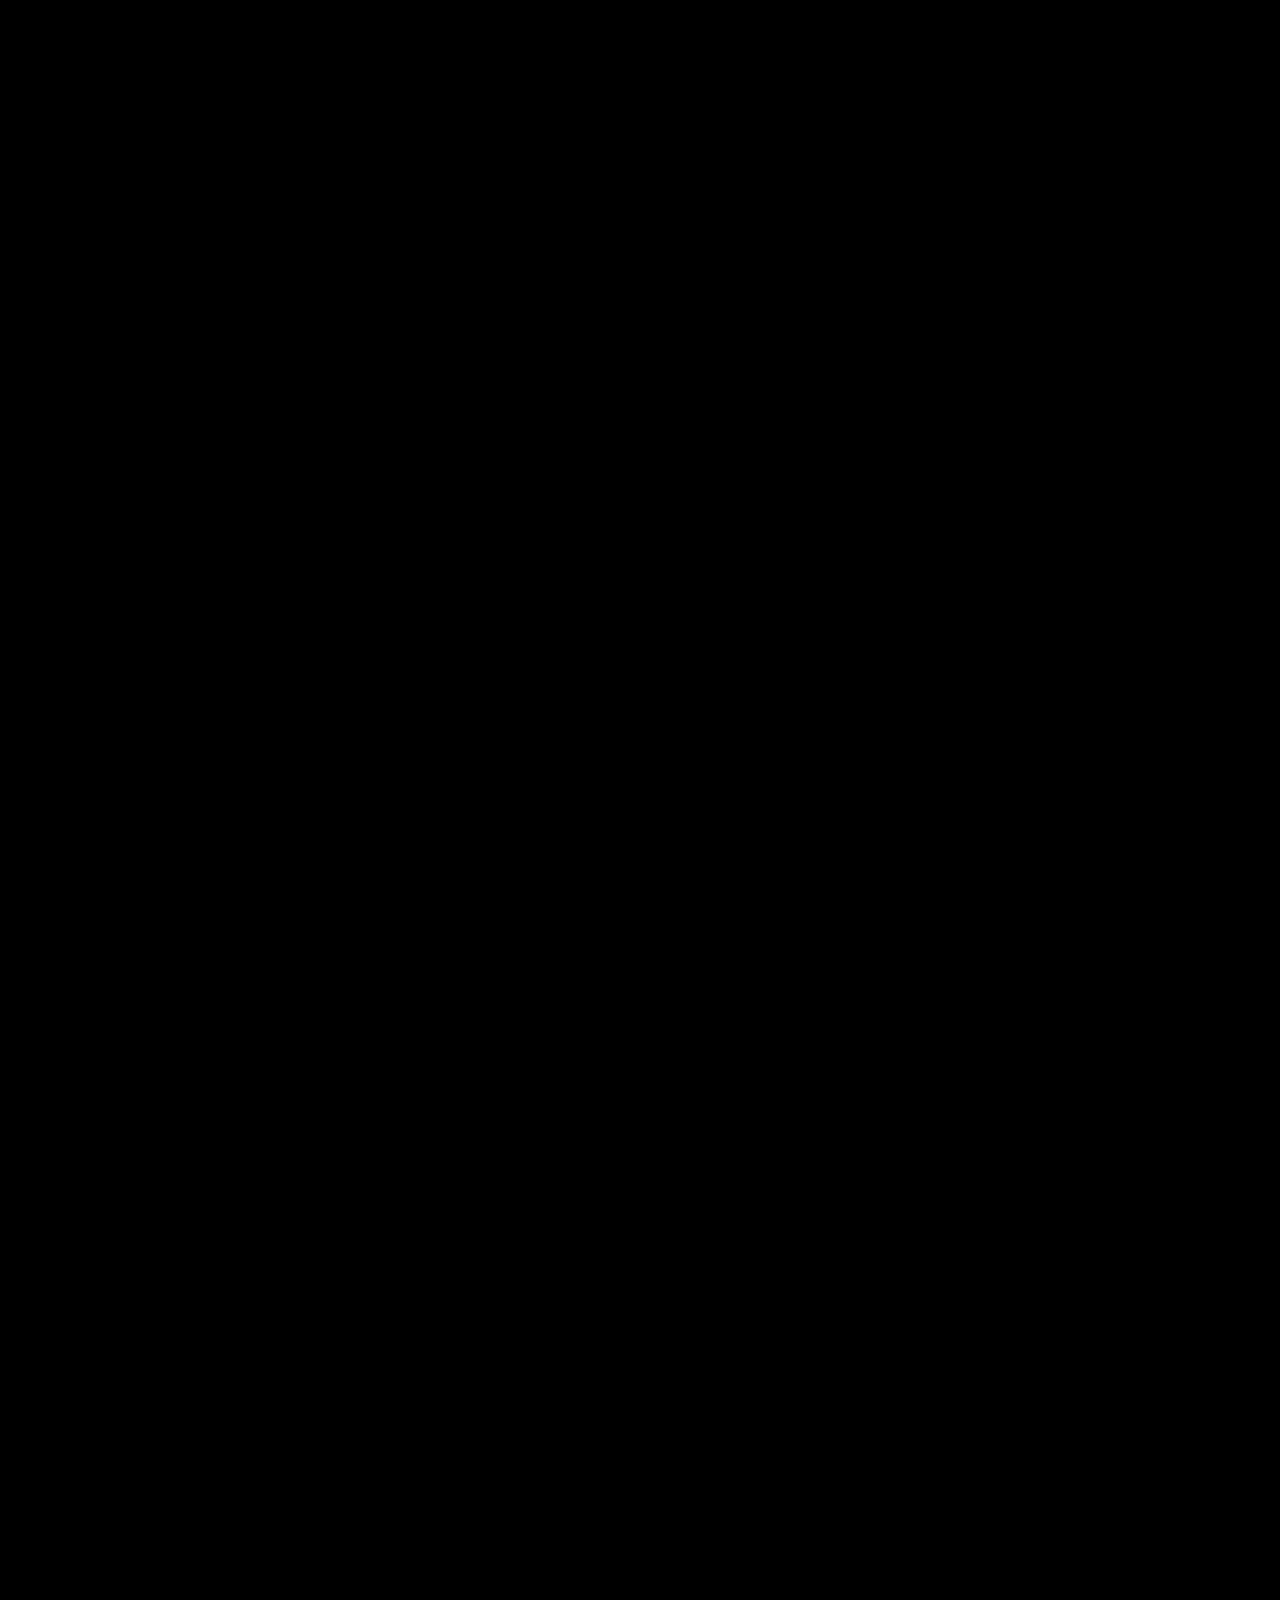
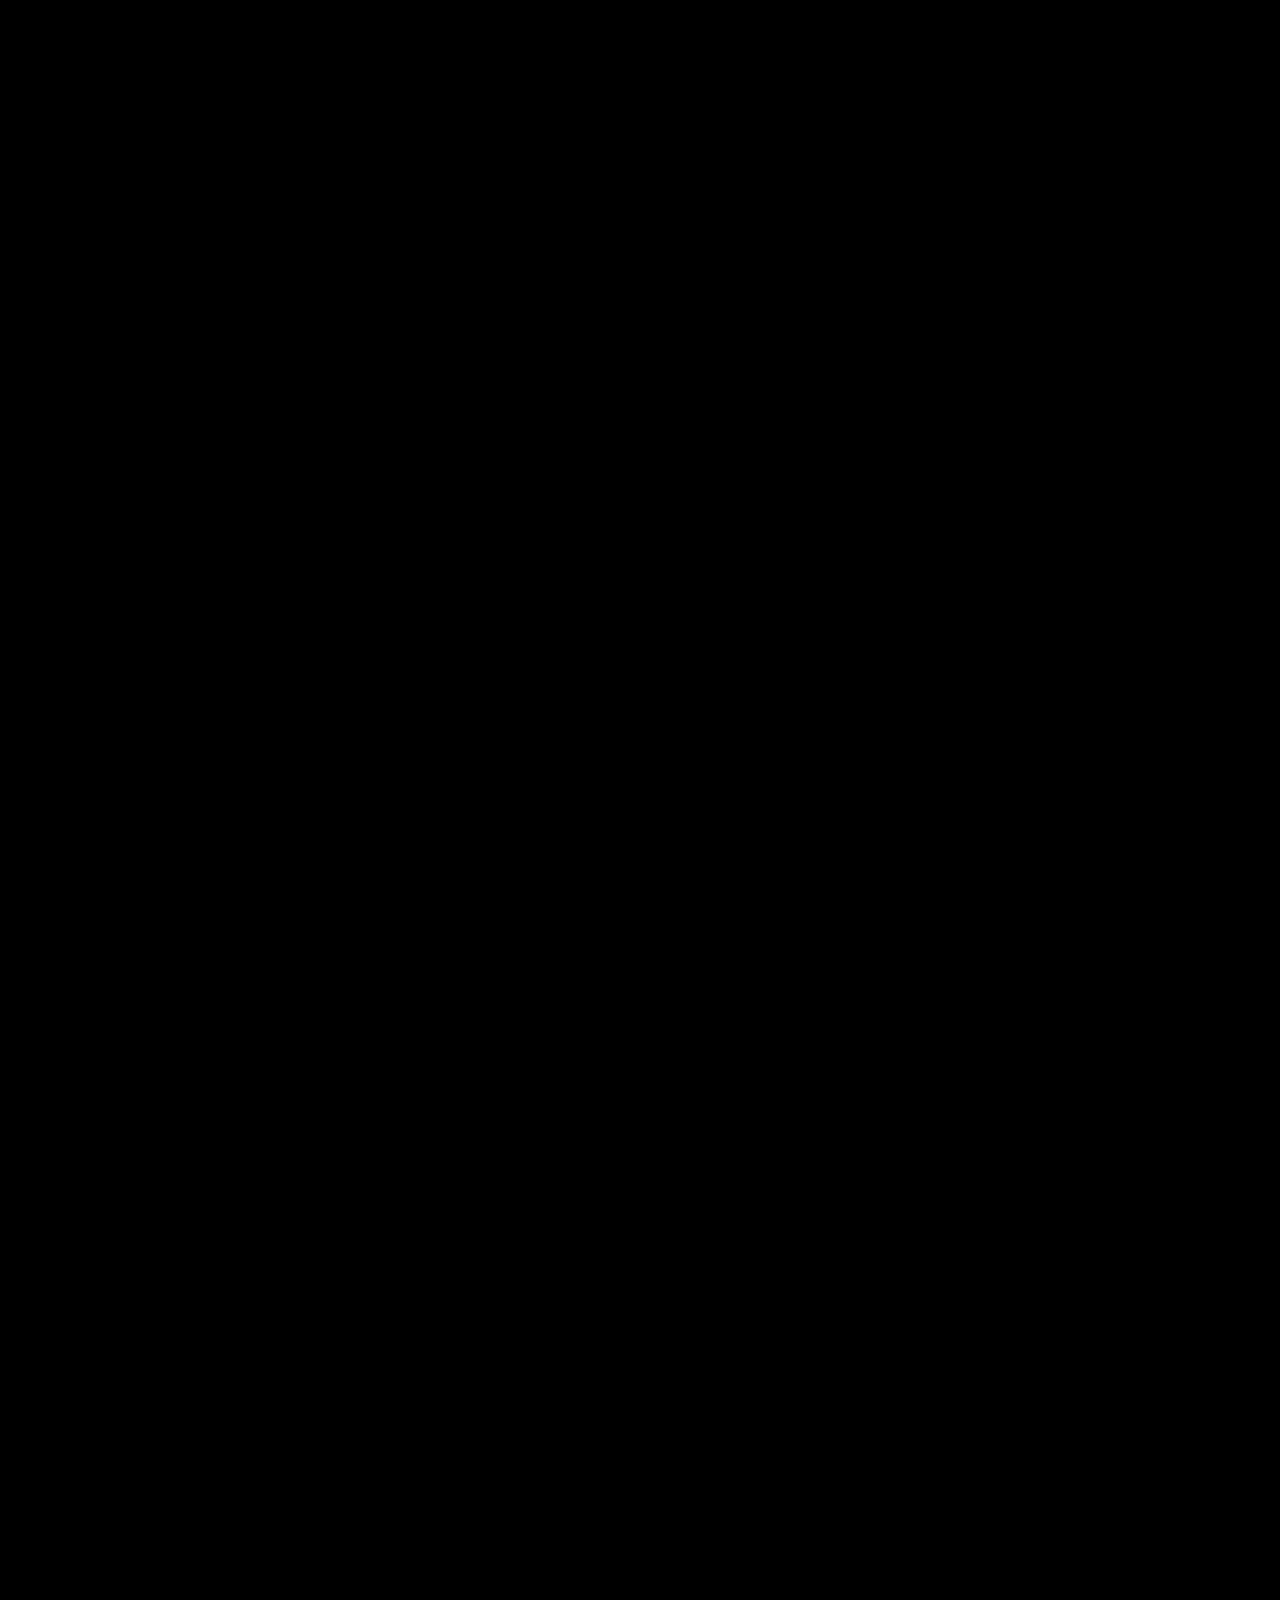
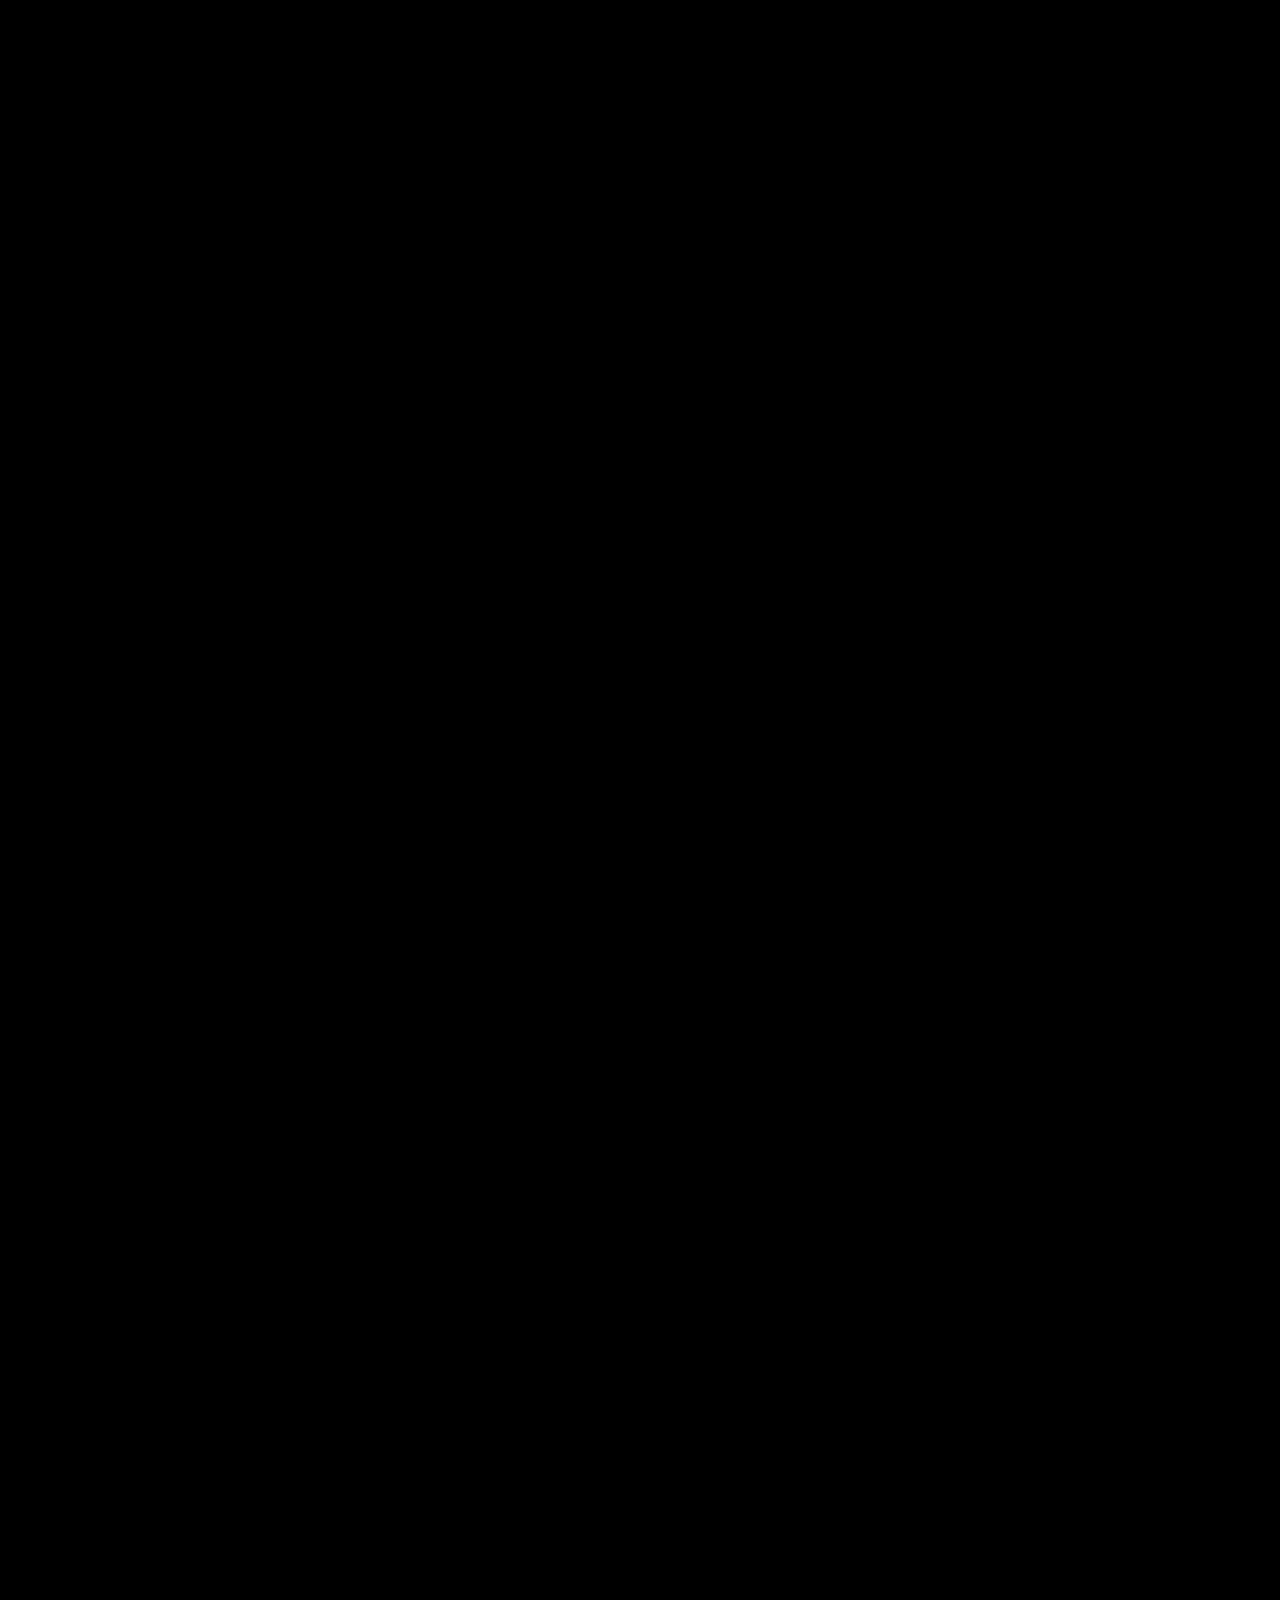
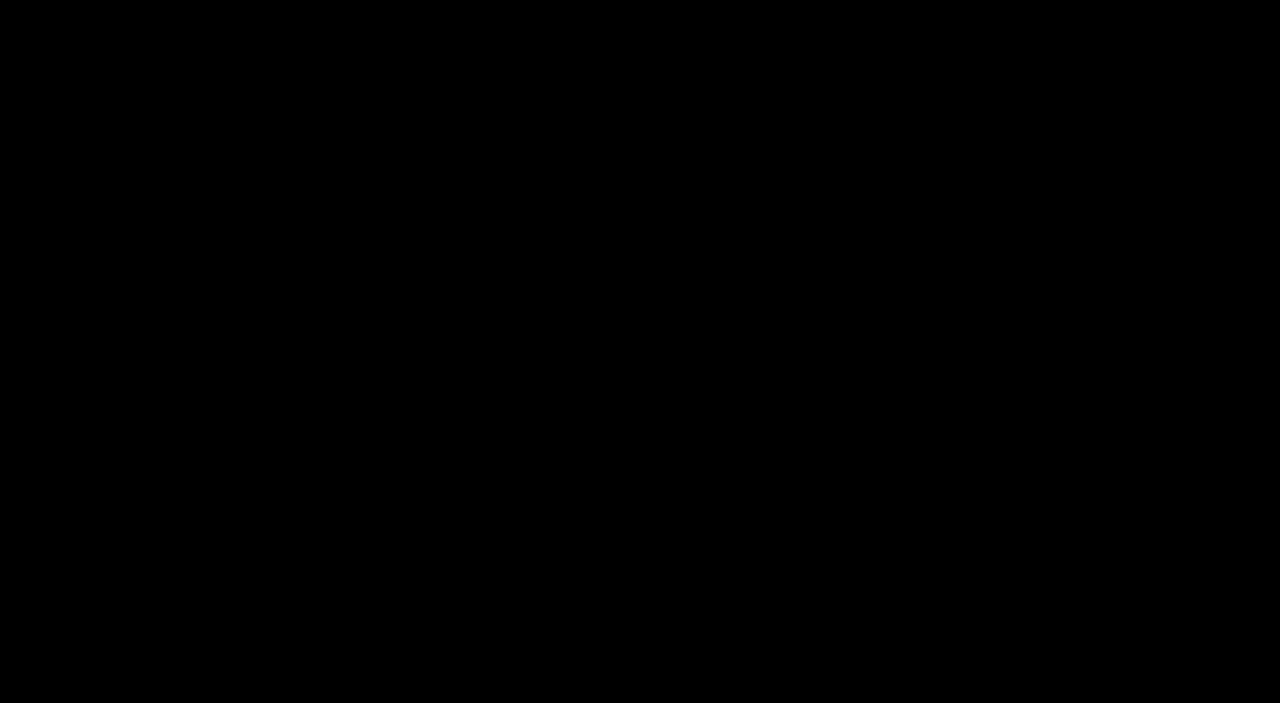
==== commit ee78244c: "fix map and form" ====
--- a/index.html
+++ b/index.html
@@ -10,1910 +10,1942 @@
 </head>
 
 <body>
-   <div class="header__menu "  unselectable="on">
-      <div class="header__hamburger-menu">
-         <input id="menu__toggle" type="checkbox" />
-         <label class="menu__btn" for="menu__toggle">
-            <span class="icon"></span>
-         </label>
+   <header class="header" id="header">
+      <div class="header__top">
+         <div class="header__logo">
+            <img src="./image/header/SWD-white_300ppi 1.svg" alt="">
+         </div>
+         <div class="header__number">
+            <a href="tel:+380968858899">+38 096 885 88 99</a>
+            <div class="header__btn"><a href="#form">
+                  Заказать проект
+               </a></div>
+         </div>
+      </div>
+      <div class="header__content">
+         <div class="header__wrap">
+            <div class="header__menu ">
+               <div class="header__hamburger-menu">
+                  <input id="menu__toggle" type="checkbox" />
+                  <label class="menu__btn" for="menu__toggle">
+                     <span class="icon"></span>
+                  </label>
 
-         <ul class="menu__box">
-            <li><a class="menu__item" href="./index.html">Главная</a></li>
-            <li><a class="menu__item" href="./contacs.html">Контакты</a></li>
-            <li><a class="menu__item" href="./services.html">Услуги</a></li>
-            <li><a class="menu__item" href="./portfolio.html">Портфолио</a></li>
-            <li><a class="menu__item" href="./about-us.html">О нас</a></li>
-         </ul>
-      </div>
-      <div class="header__mail">
-         <a href="mailto:hello@swd.com">hello@swd.com</a>
+                  <ul class="menu__box">
+                     <li><a class="menu__item" href="./index.html">Главная</a></li>
+                     <li><a class="menu__item" href="./contacs.html">Контакты</a></li>
+                     <li><a class="menu__item" href="./services.html">Услуги</a></li>
+                     <li><a class="menu__item" href="./portfolio.html">Портфолио</a></li>
+                     <li><a class="menu__item" href="./about-us.html">О нас</a></li>
+                  </ul>
+               </div>
+               <div class="header__mail">
+                  <a href="mailto:swd.studioweb@gmail.com">swd.studioweb@gmail.com</a>
+               </div>
+            </div>
+            <div class="header__body">
+               <div class="header__text anim-items ">
+                  <div class="header__text_1 ">
+                     <p class="anim-items"><span class="anim-items">s</span>tudio</p>
+                     <span>Web</span>
+                     <p class="anim-items">Devel</p>
+                  </div>
+                  <div class="header__text_image anim-items">
+                     <span><img src="./image/header/photo-1531493731235-b5c309dca387 1.png" alt=""></span>
+                  </div>
+                  <p class="header__text_2 anim-items ">
+                     oper
+                  </p>
+               </div>
+               <p class="header__subscribe">
+                  Разработка / Продвижение / обучение
+               </p>
+               <div class="header__social ">
+                  <a href="#">Instagram</a>
+                  <a href="#">Facebook</a>
+               </div>
+            </div>
+         </div>
+         <div class="header__arrow">
+            <a href="#header">
+               <img src="./image/header/Vector 4.svg" alt="">
+            </a>
+         </div>
+      </div>
+   </header>
+   <div class="services">
+      <div class="service__key">
+         <div class="services__item anim-items">
+            <div class="services__item_content">
+               <div class="services__label">
+                  <div class="services__square key__square">
+                     <div class="services__square_object key__square_object anim-items"></div>
+                  </div>
+                  <h3>Сайты под ключ</h3>
+               </div>
+               <div class="services__text">
+                  <a href="./portfolio.html#tab-1" target="_blank">
+                     <p>Любой вид сайта, за адекватные сроки, <br> с максимальной эффективностью.</p>
+                  </a>
+               </div>
+            </div>
+            <label for="1" class="services__dropdown">
+               <span class="services__dropdown_item arrow"></span>
+               <input type="checkbox" id="1">
+               <div class="services__dropdown_list-wrapper">
+                  <div class="services__dropdown_list">
+                     <div class="services__dropdown_list-left">
+                        <p>Landing page, одностраничный <br> сайт для быстрых продаж;</p>
+                        <p>Сайт визитка, познакомит Вашу целевую <br> аудиторию с Вашим бизнесом;</p>
+                     </div>
+                     <div class="services__dropdown_list-right">
+                        <p>Корпоративный сайт, представит <br> компанию с лучшей стороны.</p>
+                        <p>Любой вид сайта, за минимальный срок, <br> с максимальной эффективностью.</p>
+                     </div>
+                  </div>
+               </div>
+            </label>
+         </div>
+      </div>
+      <div class="service__advertising">
+         <div class="services__item anim-items">
+            <div class="services__item_content">
+               <div class=" services__label services__label_advertising">
+                  <div class=" services__square advertising__square">
+                     <div class="services__square_object advertising__square_object anim-items"></div>
+                  </div>
+                  <h3>Контекстная реклама </h3>
+               </div>
+               <div class="services__text advertising__text">
+                  <a href="/portfolio.html#tab-2" target="_blank">
+                     <p>Глубокий анализ ниши и конкурентов, <br> составление стратегии продвижения</p>
+                  </a>
+               </div>
+            </div>
+            <label for="2" class="services__dropdown">
+               <span class="services__dropdown_item arrow"></span>
+               <input type="checkbox" id="2">
+               <div class="services__dropdown_list-wrapper">
+                  <div class="services__dropdown_list">
+                     <div class="services__dropdown_list-left">
+                        <p>Landing page, одностраничный <br> сайт для быстрых продаж;</p>
+                        <p>Сайт визитка, познакомит Вашу целевую <br> аудиторию с Вашим бизнесом;</p>
+                     </div>
+                     <div class="services__dropdown_list-right">
+                        <p>Корпоративный сайт, представит <br> компанию с лучшей стороны.</p>
+                        <p>Любой вид сайта, за минимальный срок, <br> с максимальной эффективностью.</p>
+                     </div>
+                  </div>
+               </div>
+            </label>
+         </div>
+      </div>
+      <div class="services__smm">
+         <div class="services__item anim-items">
+            <div class="services__item_content">
+               <div class="services__label services__label_smm">
+                  <div class="services__square smm__square">
+                     <div class="services__square_object smm__square_object anim-items"></div>
+                  </div>
+                  <h3>SMM продвижение</h3>
+               </div>
+               <div class="services__text smm__text">
+                  <a href="/portfolio.html#tab-3" target="_blank">
+                     <p>Привлечение новых клиентов через <br> социальные сети и конкурсы</p>
+                  </a>
+               </div>
+            </div>
+            <label for="3" class="services__dropdown">
+               <span class="services__dropdown_item arrow"></span>
+               <input type="checkbox" id="3">
+               <div class="services__dropdown_list-wrapper">
+                  <div class="services__dropdown_list">
+                     <div class="services__dropdown_list-left">
+                        <p>Landing page, одностраничный <br> сайт для быстрых продаж;</p>
+                        <p>Сайт визитка, познакомит Вашу целевую <br> аудиторию с Вашим бизнесом;</p>
+                     </div>
+                     <div class="services__dropdown_list-right">
+                        <p>Корпоративный сайт, представит <br> компанию с лучшей стороны.</p>
+                        <p>Любой вид сайта, за минимальный срок, <br> с максимальной эффективностью.</p>
+                     </div>
+                  </div>
+               </div>
+            </label>
+         </div>
+      </div>
+      <div class="services__seo">
+         <div class="services__item anim-items ">
+            <div class="services__item_content">
+               <div class="services__label services__label_seo">
+                  <div class="services__square seo__square">
+                     <div class="services__square_object seo__square_object anim-items"></div>
+                  </div>
+                  <h3>SEO-продвижение</h3>
+               </div>
+               <div class="services__text seo__text">
+                  <a href="/portfolio.html#tab-4" target="_blank">
+                     <p>Tехническая поддержка и корректировка, <br> на всех этапах работы</p>
+                  </a>
+               </div>
+            </div>
+            <label for="4" class="services__dropdown">
+               <span class="services__dropdown_item arrow"></span>
+               <input type="checkbox" id="4">
+               <div class="services__dropdown_list-wrapper">
+                  <div class="services__dropdown_list">
+                     <div class="services__dropdown_list-left">
+                        <p>Landing page, одностраничный <br> сайт для быстрых продаж;</p>
+                        <p>Сайт визитка, познакомит Вашу целевую <br> аудиторию с Вашим бизнесом;</p>
+                     </div>
+                     <div class="services__dropdown_list-right">
+                        <p>Корпоративный сайт, представит <br> компанию с лучшей стороны.</p>
+                        <p>Любой вид сайта, за минимальный срок, <br> с максимальной эффективностью.</p>
+                     </div>
+                  </div>
+               </div>
+            </label>
+         </div>
+      </div>
+      <div class="services__feedback">
+         <div class="services__item anim-items">
+            <div class="services__item_content">
+               <div class="services__label services__label_feedback">
+                  <div class="services__square feedback__square">
+                     <div class="services__square_object feedback__square_object anim-items"></div>
+                  </div>
+                  <h3>Порталы и отзовики</h3>
+               </div>
+               <div class="services__text feedback__text">
+                  <a href="/portfolio.html#tab-5" target="_blank">
+                     <p>Tехническая поддержка и корректировка, <br> на всех этапах работы</p>
+                  </a>
+               </div>
+            </div>
+            <label for="5" class="services__dropdown">
+               <span class="services__dropdown_item arrow"></span>
+               <input type="checkbox" id="5">
+               <div class="services__dropdown_list-wrapper">
+                  <div class="services__dropdown_list">
+                     <div class="services__dropdown_list-left">
+                        <p>Landing page, одностраничный <br> сайт для быстрых продаж;</p>
+                        <p>Сайт визитка, познакомит Вашу целевую <br> аудиторию с Вашим бизнесом;</p>
+                     </div>
+                     <div class="services__dropdown_list-right">
+                        <p>Корпоративный сайт, представит <br> компанию с лучшей стороны.</p>
+                        <p>Любой вид сайта, за минимальный срок, <br> с максимальной эффективностью.</p>
+                     </div>
+                  </div>
+               </div>
+            </label>
+         </div>
+      </div>
+      <div class="services__learning">
+         <div class="services__item anim-items">
+            <div class="services__item_content">
+               <div class="services__label services__label_learning">
+                  <div class="services__square learning__square">
+                     <div class="services__square_object learning__square_object anim-items"></div>
+                  </div>
+                  <h3>Обучение SMM</h3>
+               </div>
+               <div class="services__text anim-items">
+                  <a href="/portfolio.html#tab-4" target="_blank">
+                     <p>Создание, продвижение и раскрутка <br> информационного портала</p>
+                  </a>
+               </div>
+            </div>
+            <label for="6" class="services__dropdown">
+               <span class="services__dropdown_item arrow"></span>
+               <input type="checkbox" id="6">
+               <div class="services__dropdown_list-wrapper">
+                  <div class="services__dropdown_list">
+                     <div class="services__dropdown_list-left">
+                        <p>Landing page, одностраничный <br> сайт для быстрых продаж;</p>
+                        <p>Сайт визитка, познакомит Вашу целевую <br> аудиторию с Вашим бизнесом;</p>
+                     </div>
+                     <div class="services__dropdown_list-right">
+                        <p>Корпоративный сайт, представит <br> компанию с лучшей стороны.</p>
+                        <p>Любой вид сайта, за минимальный срок, <br> с максимальной эффективностью.</p>
+                     </div>
+                  </div>
+               </div>
+            </label>
+         </div>
       </div>
    </div>
-      <header class="header" id="header">
-         <div class="header__top">
-            <div class="header__logo">
-               <img src="./image/header/SWD-white_300ppi 1.svg" alt="">
-            </div>
-            <div class="header__number">
-               <a href="tel:+380968858899">+38 096 885 88 99</a>
-               <div class="header__btn"><a href="#form">
-                     Заказать проект
-                  </a></div>
-            </div>
-         </div>
-         <div class="header__content">
-            <div class="header__wrap">
-               <div class="header__body">
-                  <div class="header__text anim-items ">
-                     <div class="header__text_1 ">
-                        <p class="anim-items"><span class="anim-items">s</span>tudio</p>
-                        <span>Web</span>
-                        <p class="anim-items">Devel</p>
-                     </div>
-                     <div class="header__text_image anim-items">
-                        <span><img src="./image/header/photo-1531493731235-b5c309dca387 1.png" alt=""></span>
-                     </div>
-                     <p class="header__text_2 anim-items ">
-                        oper
+   <div class="support">
+      <div class="support__title">
+         <h2>Ежедневная Техническая поддержка</h2>
+      </div>
+      <div class="support__body ">
+         <div class="support__img anim-items">
+            <img class="" src="./image/block-3/Group 41.svg" alt="">
+            <img class="" src="./image/block-3/Group 42.svg" alt="">
+         </div>
+         <div class="support__content">
+            <div class="support__content_title">
+               <h2>Оперативное устранение ошибок, решение возникающих <br> вопросов, наполнения и введение </h2>
+               <span>24/7 </span>
+            </div>
+            <div class="support__content_body">
+               <div class="support__content_row">
+                  <div class="support__content_item">
+                     <div class="support__content_rectangle">
+                        1
+                     </div>
+                     <p>ведение сайта, решение всех <br> технических вопросов</p>
+                  </div>
+
+                  <div class="support__content_item">
+                     <div class="support__content_rectangle">
+                        3
+                     </div>
+                     <p>ведение страниц в <br> социальных сетях их <br> наполнение и раскрутка</p>
+                  </div>
+               </div>
+               <div class="support__content_row">
+                  <div class="support__content_item">
+                     <div class="support__content_rectangle">
+                        2
+                     </div>
+                     <p>запуск и продвижение рекламы, <br> ее настройка и корректировка</p>
+                  </div>
+                  <div class="support__content_item">
+                     <div class="support__content_rectangle">
+                        4
+                     </div>
+                     <p>ведение страниц в социальных <br> сетях их наполнение <br> и раскрутка</p>
+                  </div>
+               </div>
+            </div>
+         </div>
+      </div>
+   </div>
+   <div class="about-us">
+      <div class="about-us__title">
+         <h3>Коротко о нас</h3>
+         <h2>Мы технологи и предприниматели, поэтому понимаем как технические, так и бизнес-задачи создания цифровых
+            продуктов.</h2>
+      </div>
+      <div class="about-us__container">
+         <div class="about-us__content">
+            <div class="about-us__first-line">
+               <p>внедрение <span>&</span></p>
+               <p>Создание, продвижение и раскрутка <br> информационного портала</p>
+            </div>
+            <div class="about-us__second-line">
+               <p>развитие бизнеса</p>
+               <img src="./image/block-4/pexels-photo-3184465 1.svg" alt="">
+            </div>
+            <div class="about-us__third-line">
+               <p>Tехническая поддержка и корректировка, <br> на всех этапах работы</p>
+               <p><span>+</span>Быстрый старт</p>
+            </div>
+            <div class="about-us__fourth-line">
+               <p>Технологии</p>
+               <img src="./image/block-4/pexels-photo-3861958 1.svg" alt="">
+               <p>Создание, продвижение и раскрутка <br> информационного портала</p>
+            </div>
+            <div class="about-us__fifth-line">
+               <div class="about-us__fifth-line_image">
+                  <img class="about-us__fifth-line_image-1" src="./image/block-4/pexels-photo-3205568 1.svg" alt="">
+                  <a href="#"><img src="./image/block-4/Group 37.svg" alt=""></a>
+               </div>
+               <div class="about-us__fifth-line_text">
+                  <p>приложения </p>
+                  <p>Дизайн</p>
+               </div>
+            </div>
+            <div class="about-us__last-line">
+               <p>
+                  Без ограничений
+               </p>
+            </div>
+         </div>
+
+      </div>
+
+   </div>
+   <div class="projects">
+      <div class="projects__title">
+         <h2>ПРОЕКТЫ СТУДИИ SWD</h2>
+      </div>
+      <div class="projects__subtitle">
+         <h3>Каждый наш проект индивидуален. Мы создаём сайты для решения конкретных <br> задач. Дизайн сайтов
+            соответствует требованиям фирменного стиля и вкуса заказчика.</h3>
+      </div>
+      <div class="projects__body">
+         <div class="projects__item projects__lime anim-items">
+            <h3>Интернет магазин</h3>
+            <img src="./image/block-5/animation/1.svg" alt="">
+            <p>Lime Apple</p>
+            <div class="projects__item_square">
+               <a href="modal-1" class="modal--open ">Смотреть</a>
+            </div>
+            <span>2021</span>
+         </div>
+         <div id="modal-1" class="projects__modal modal">
+            <div class="projects__modal_content  ">
+               <div class="projects__modal_head">
+                  <div class="projects_modal_image">
+                     <img src="./image/modals/modals__tab-1/san-plus.svg" alt="">
+                  </div>
+                  <span class="projects__modal_close modal--close">
+                     <svg xmlns="http://www.w3.org/2000/svg" version="1.1" id="cross-11" width="40px" height="40px"
+                        viewBox="0 0 11 11">
+                        <path
+                           d="M2.2,1.19l3.3,3.3L8.8,1.2C8.9314,1.0663,9.1127,0.9938,9.3,1C9.6761,1.0243,9.9757,1.3239,10,1.7&#10;&#9;c0.0018,0.1806-0.0705,0.3541-0.2,0.48L6.49,5.5L9.8,8.82C9.9295,8.9459,10.0018,9.1194,10,9.3C9.9757,9.6761,9.6761,9.9757,9.3,10&#10;&#9;c-0.1873,0.0062-0.3686-0.0663-0.5-0.2L5.5,6.51L2.21,9.8c-0.1314,0.1337-0.3127,0.2062-0.5,0.2C1.3265,9.98,1.02,9.6735,1,9.29&#10;&#9;C0.9982,9.1094,1.0705,8.9359,1.2,8.81L4.51,5.5L1.19,2.18C1.0641,2.0524,0.9955,1.8792,1,1.7C1.0243,1.3239,1.3239,1.0243,1.7,1&#10;&#9;C1.8858,0.9912,2.0669,1.06,2.2,1.19z" />
+                     </svg>
+                  </span>
+               </div>
+               <div class="projects__modal_body">
+                  <div class="projects__modal_title">
+                     <h2>SAN PLUS</h2>
+                     <div class="projects__modal_button">
+                        <a href="">Перейти на сайт</a>
+                     </div>
+                  </div>
+                  <div class="projects__modal_subtitle">
+                     <p>Платформа : CMS OpenCart 3</p>
+                     <p>Страна: Украина</p>
+                     <p>Регион: Днепропетровская обл.</p>
+                  </div>
+                  <div class="projects__modal_text">
+                     <p>
+                        Студия WEB разработок SWD выполнила заказ сайта под ключ на Premium шаблоне
+                        OpenCart. Особенность данной работы заключалась в добавлении модуля импорта товаров
+                        с файла CSV , количество товаров от 50 000 шт. Импорт происходит путем разбивки
+                        товаров по 10 000 шт. Также, установлен модуль доставки Новая почта и упрощённая
+                        корзина для быстрого заказа. Проект выполнен в 2020г.
                      </p>
                   </div>
-                  <p class="header__subscribe">
-                     Разработка / Продвижение / обучение
-                  </p>
-                  <div class="header__social ">
-                     <a href="#">Instagram</a>
-                     <a href="#">Facebook</a>
-                  </div>
-               </div>
-            </div>
-            <div class="header__arrow">
-               <a href="#header">
-                  <img src="./image/header/Vector 4.svg" alt="">
-               </a>
-            </div>
-         </div>
-         </div>
-      </header>
-      <div class="services">
-         <div class="service__key">
-            <div class="services__item anim-items">
-               <div class="services__item_content">
-                  <div class="services__label">
-                     <div class="services__square key__square">
-                        <div class="services__square_object key__square_object anim-items"></div>
-                     </div>
-                     <h3>Сайты под ключ</h3>
-                  </div>
-                  <div class="services__text">
-                     <a href="./portfolio.html#tab-1" target="_blank"><p>Любой вид сайта, за адекватные сроки, <br> с максимальной эффективностью.</p></a>
-                  </div>
-               </div>
-               <label for="1" class="services__dropdown">
-                  <span class="services__dropdown_item arrow"></span>
-                  <input type="checkbox" id="1">
-                  <div class="services__dropdown_list-wrapper">
-                     <div class="services__dropdown_list">
-                        <div class="services__dropdown_list-left">
-                           <p>Landing page, одностраничный <br> сайт для быстрых продаж;</p>
-                           <p>Сайт визитка, познакомит Вашу целевую <br> аудиторию с Вашим бизнесом;</p>
-                        </div>
-                        <div class="services__dropdown_list-right">
-                           <p>Корпоративный сайт, представит <br> компанию с лучшей стороны.</p>
-                           <p>Любой вид сайта, за минимальный срок, <br> с максимальной эффективностью.</p>
-                        </div>
-                     </div>
-                  </div>
+               </div>
+            </div>
+         </div>
+         <div class="projects__item projects__item_san anim-items">
+            <h3>Интернет магазин</h3>
+            <img src="./image/block-5/animation/1.svg" alt="">
+            <p>SAN PLUS</p>
+            <div class="projects__item_square">
+               <a href="modal-2" class="modal--open ">Смотреть</a>
+            </div>
+            <span>2021</span>
+         </div>
+         <div id="modal-2" class="projects__modal modal">
+            <div class="projects__modal_content ">
+               <div class="projects__modal_head">
+                  <div class="projects_modal_image">
+                     <img src="./image/modals/modals__tab-1/san-plus.svg" alt="">
+                  </div>
+                  <span class="projects__modal_close modal--close">
+                     <svg xmlns="http://www.w3.org/2000/svg" version="1.1" id="cross-11" width="40px" height="40px"
+                        viewBox="0 0 11 11">
+                        <path
+                           d="M2.2,1.19l3.3,3.3L8.8,1.2C8.9314,1.0663,9.1127,0.9938,9.3,1C9.6761,1.0243,9.9757,1.3239,10,1.7&#10;&#9;c0.0018,0.1806-0.0705,0.3541-0.2,0.48L6.49,5.5L9.8,8.82C9.9295,8.9459,10.0018,9.1194,10,9.3C9.9757,9.6761,9.6761,9.9757,9.3,10&#10;&#9;c-0.1873,0.0062-0.3686-0.0663-0.5-0.2L5.5,6.51L2.21,9.8c-0.1314,0.1337-0.3127,0.2062-0.5,0.2C1.3265,9.98,1.02,9.6735,1,9.29&#10;&#9;C0.9982,9.1094,1.0705,8.9359,1.2,8.81L4.51,5.5L1.19,2.18C1.0641,2.0524,0.9955,1.8792,1,1.7C1.0243,1.3239,1.3239,1.0243,1.7,1&#10;&#9;C1.8858,0.9912,2.0669,1.06,2.2,1.19z" />
+                     </svg>
+                  </span>
+               </div>
+               <div class="projects__modal_body">
+                  <div class="projects__modal_title">
+                     <h2>SAN PLUS</h2>
+                     <div class="projects__modal_button">
+                        <a href="">Перейти на сайт</a>
+                     </div>
+                  </div>
+                  <div class="projects__modal_subtitle">
+                     <p>Платформа : CMS OpenCart 3</p>
+                     <p>Страна: Украина</p>
+                     <p>Регион: Днепропетровская обл.</p>
+                  </div>
+                  <div class="projects__modal_text">
+                     <p>
+                        Студия WEB разработок SWD выполнила заказ сайта под ключ на Premium шаблоне
+                        OpenCart. Особенность данной работы заключалась в добавлении модуля импорта товаров
+                        с файла CSV , количество товаров от 50 000 шт. Импорт происходит путем разбивки
+                        товаров по 10 000 шт. Также, установлен модуль доставки Новая почта и упрощённая
+                        корзина для быстрого заказа. Проект выполнен в 2020г.
+                     </p>
+                  </div>
+               </div>
+            </div>
+         </div>
+         <div class="projects__item projects__item_kigu anim-items">
+            <h3>Интернет магазин</h3>
+            <img src="./image/block-5/animation/1.svg" alt="">
+            <p>KIGU CITY</p>
+            <div class="projects__item_square">
+               <a href="modal-3" class="modal--open ">Смотреть</a>
+            </div>
+            <span>2020</span>
+         </div>
+         <div id="modal-3" class="projects__modal modal">
+            <div class="projects__modal_content ">
+               <div class="projects__modal_head">
+                  <div class="projects_modal_image">
+                     <img src="./image/modals/modals__tab-1/san-plus.svg" alt="">
+                  </div>
+                  <span class="projects__modal_close modal--close">
+                     <svg xmlns="http://www.w3.org/2000/svg" version="1.1" id="cross-11" width="40px" height="40px"
+                        viewBox="0 0 11 11">
+                        <path
+                           d="M2.2,1.19l3.3,3.3L8.8,1.2C8.9314,1.0663,9.1127,0.9938,9.3,1C9.6761,1.0243,9.9757,1.3239,10,1.7&#10;&#9;c0.0018,0.1806-0.0705,0.3541-0.2,0.48L6.49,5.5L9.8,8.82C9.9295,8.9459,10.0018,9.1194,10,9.3C9.9757,9.6761,9.6761,9.9757,9.3,10&#10;&#9;c-0.1873,0.0062-0.3686-0.0663-0.5-0.2L5.5,6.51L2.21,9.8c-0.1314,0.1337-0.3127,0.2062-0.5,0.2C1.3265,9.98,1.02,9.6735,1,9.29&#10;&#9;C0.9982,9.1094,1.0705,8.9359,1.2,8.81L4.51,5.5L1.19,2.18C1.0641,2.0524,0.9955,1.8792,1,1.7C1.0243,1.3239,1.3239,1.0243,1.7,1&#10;&#9;C1.8858,0.9912,2.0669,1.06,2.2,1.19z" />
+                     </svg>
+                  </span>
+               </div>
+               <div class="projects__modal_body">
+                  <div class="projects__modal_title">
+                     <h2>SAN PLUS</h2>
+                     <div class="projects__modal_button">
+                        <a href="">Перейти на сайт</a>
+                     </div>
+                  </div>
+                  <div class="projects__modal_subtitle">
+                     <p>Платформа : CMS OpenCart 3</p>
+                     <p>Страна: Украина</p>
+                     <p>Регион: Днепропетровская обл.</p>
+                  </div>
+                  <div class="projects__modal_text">
+                     <p>
+                        Студия WEB разработок SWD выполнила заказ сайта под ключ на Premium шаблоне
+                        OpenCart. Особенность данной работы заключалась в добавлении модуля импорта товаров
+                        с файла CSV , количество товаров от 50 000 шт. Импорт происходит путем разбивки
+                        товаров по 10 000 шт. Также, установлен модуль доставки Новая почта и упрощённая
+                        корзина для быстрого заказа. Проект выполнен в 2020г.
+                     </p>
+                  </div>
+               </div>
+            </div>
+         </div>
+         <div class="projects__item projects__item_klassiki anim-items">
+            <h3>Сайт визитка</h3>
+            <img src="./image/block-5/animation/1.svg" alt="">
+            <p>KLASSIKI CLUB</p>
+            <div class="projects__item_square">
+               <a href="modal-4" class="modal--open ">Смотреть</a>
+            </div>
+            <span>2020</span>
+         </div>
+         <div id="modal-4" class="projects__modal modal">
+            <div class="projects__modal_content ">
+               <div class="projects__modal_head">
+                  <div class="projects_modal_image">
+                     <img src="./image/modals/modals__tab-1/san-plus.svg" alt="">
+                  </div>
+                  <span class="projects__modal_close modal--close">
+                     <svg xmlns="http://www.w3.org/2000/svg" version="1.1" id="cross-11" width="40px" height="40px"
+                        viewBox="0 0 11 11">
+                        <path
+                           d="M2.2,1.19l3.3,3.3L8.8,1.2C8.9314,1.0663,9.1127,0.9938,9.3,1C9.6761,1.0243,9.9757,1.3239,10,1.7&#10;&#9;c0.0018,0.1806-0.0705,0.3541-0.2,0.48L6.49,5.5L9.8,8.82C9.9295,8.9459,10.0018,9.1194,10,9.3C9.9757,9.6761,9.6761,9.9757,9.3,10&#10;&#9;c-0.1873,0.0062-0.3686-0.0663-0.5-0.2L5.5,6.51L2.21,9.8c-0.1314,0.1337-0.3127,0.2062-0.5,0.2C1.3265,9.98,1.02,9.6735,1,9.29&#10;&#9;C0.9982,9.1094,1.0705,8.9359,1.2,8.81L4.51,5.5L1.19,2.18C1.0641,2.0524,0.9955,1.8792,1,1.7C1.0243,1.3239,1.3239,1.0243,1.7,1&#10;&#9;C1.8858,0.9912,2.0669,1.06,2.2,1.19z" />
+                     </svg>
+                  </span>
+               </div>
+               <div class="projects__modal_body">
+                  <div class="projects__modal_title">
+                     <h2>SAN PLUS</h2>
+                     <div class="projects__modal_button">
+                        <a href="">Перейти на сайт</a>
+                     </div>
+                  </div>
+                  <div class="projects__modal_subtitle">
+                     <p>Платформа : CMS OpenCart 3</p>
+                     <p>Страна: Украина</p>
+                     <p>Регион: Днепропетровская обл.</p>
+                  </div>
+                  <div class="projects__modal_text">
+                     <p>
+                        Студия WEB разработок SWD выполнила заказ сайта под ключ на Premium шаблоне
+                        OpenCart. Особенность данной работы заключалась в добавлении модуля импорта товаров
+                        с файла CSV , количество товаров от 50 000 шт. Импорт происходит путем разбивки
+                        товаров по 10 000 шт. Также, установлен модуль доставки Новая почта и упрощённая
+                        корзина для быстрого заказа. Проект выполнен в 2020г.
+                     </p>
+                  </div>
+               </div>
+            </div>
+         </div>
+         <div class="projects__item projects__item_adamant anim-items">
+            <h3>Корпоративный сайт</h3>
+            <img src="./image/block-5/animation/1.svg" alt="">
+            <p>ADAMANT</p>
+            <div class="projects__item_square">
+               <a href="modal-5" class="modal--open ">Смотреть</a>
+            </div>
+            <span>2019</span>
+         </div>
+         <div id="modal-5" class="projects__modal modal">
+            <div class="projects__modal_content ">
+               <div class="projects__modal_head">
+                  <div class="projects_modal_image">
+                     <img src="./image/modals/modals__tab-1/san-plus.svg" alt="">
+                  </div>
+                  <span class="projects__modal_close modal--close">
+                     <svg xmlns="http://www.w3.org/2000/svg" version="1.1" id="cross-11" width="40px" height="40px"
+                        viewBox="0 0 11 11">
+                        <path
+                           d="M2.2,1.19l3.3,3.3L8.8,1.2C8.9314,1.0663,9.1127,0.9938,9.3,1C9.6761,1.0243,9.9757,1.3239,10,1.7&#10;&#9;c0.0018,0.1806-0.0705,0.3541-0.2,0.48L6.49,5.5L9.8,8.82C9.9295,8.9459,10.0018,9.1194,10,9.3C9.9757,9.6761,9.6761,9.9757,9.3,10&#10;&#9;c-0.1873,0.0062-0.3686-0.0663-0.5-0.2L5.5,6.51L2.21,9.8c-0.1314,0.1337-0.3127,0.2062-0.5,0.2C1.3265,9.98,1.02,9.6735,1,9.29&#10;&#9;C0.9982,9.1094,1.0705,8.9359,1.2,8.81L4.51,5.5L1.19,2.18C1.0641,2.0524,0.9955,1.8792,1,1.7C1.0243,1.3239,1.3239,1.0243,1.7,1&#10;&#9;C1.8858,0.9912,2.0669,1.06,2.2,1.19z" />
+                     </svg>
+                  </span>
+               </div>
+               <div class="projects__modal_body">
+                  <div class="projects__modal_title">
+                     <h2>SAN PLUS</h2>
+                     <div class="projects__modal_button">
+                        <a href="">Перейти на сайт</a>
+                     </div>
+                  </div>
+                  <div class="projects__modal_subtitle">
+                     <p>Платформа : CMS OpenCart 3</p>
+                     <p>Страна: Украина</p>
+                     <p>Регион: Днепропетровская обл.</p>
+                  </div>
+                  <div class="projects__modal_text">
+                     <p>
+                        Студия WEB разработок SWD выполнила заказ сайта под ключ на Premium шаблоне
+                        OpenCart. Особенность данной работы заключалась в добавлении модуля импорта товаров
+                        с файла CSV , количество товаров от 50 000 шт. Импорт происходит путем разбивки
+                        товаров по 10 000 шт. Также, установлен модуль доставки Новая почта и упрощённая
+                        корзина для быстрого заказа. Проект выполнен в 2020г.
+                     </p>
+                  </div>
+               </div>
+            </div>
+         </div>
+         <div class="projects__item projects__item_auto anim-items">
+            <h3>Landing page</h3>
+            <img src="./image/block-5/animation/1.svg" alt="">
+            <p>AVTO VIKUP</p>
+            <div class="projects__item_square">
+               <a href="modal-6" class="modal--open ">Смотреть</a>
+            </div>
+            <span>2019</span>
+         </div>
+         <div id="modal-6" class="projects__modal modal">
+            <div class="projects__modal_content ">
+               <div class="projects__modal_head">
+                  <div class="projects_modal_image">
+                     <img src="./image/modals/modals__tab-1/san-plus.svg" alt="">
+                  </div>
+                  <span class="projects__modal_close modal--close">
+                     <svg xmlns="http://www.w3.org/2000/svg" version="1.1" id="cross-11" width="40px" height="40px"
+                        viewBox="0 0 11 11">
+                        <path
+                           d="M2.2,1.19l3.3,3.3L8.8,1.2C8.9314,1.0663,9.1127,0.9938,9.3,1C9.6761,1.0243,9.9757,1.3239,10,1.7&#10;&#9;c0.0018,0.1806-0.0705,0.3541-0.2,0.48L6.49,5.5L9.8,8.82C9.9295,8.9459,10.0018,9.1194,10,9.3C9.9757,9.6761,9.6761,9.9757,9.3,10&#10;&#9;c-0.1873,0.0062-0.3686-0.0663-0.5-0.2L5.5,6.51L2.21,9.8c-0.1314,0.1337-0.3127,0.2062-0.5,0.2C1.3265,9.98,1.02,9.6735,1,9.29&#10;&#9;C0.9982,9.1094,1.0705,8.9359,1.2,8.81L4.51,5.5L1.19,2.18C1.0641,2.0524,0.9955,1.8792,1,1.7C1.0243,1.3239,1.3239,1.0243,1.7,1&#10;&#9;C1.8858,0.9912,2.0669,1.06,2.2,1.19z" />
+                     </svg>
+                  </span>
+               </div>
+               <div class="projects__modal_body">
+                  <div class="projects__modal_title">
+                     <h2>SAN PLUS</h2>
+                     <div class="projects__modal_button">
+                        <a href="">Перейти на сайт</a>
+                     </div>
+                  </div>
+                  <div class="projects__modal_subtitle">
+                     <p>Платформа : CMS OpenCart 3</p>
+                     <p>Страна: Украина</p>
+                     <p>Регион: Днепропетровская обл.</p>
+                  </div>
+                  <div class="projects__modal_text">
+                     <p>
+                        Студия WEB разработок SWD выполнила заказ сайта под ключ на Premium шаблоне
+                        OpenCart. Особенность данной работы заключалась в добавлении модуля импорта товаров
+                        с файла CSV , количество товаров от 50 000 шт. Импорт происходит путем разбивки
+                        товаров по 10 000 шт. Также, установлен модуль доставки Новая почта и упрощённая
+                        корзина для быстрого заказа. Проект выполнен в 2020г.
+                     </p>
+                  </div>
+               </div>
+            </div>
+         </div>
+      </div>
+   </div>
+   <div class="for-clients anim-items">
+      <div class="for-clients__cube">
+         <img src="./image/block-6/Group.svg" alt="">
+         <img src="./image/block-6/Group.svg" alt="">
+      </div>
+      <div class="for-clients__content">
+         <div class="for-clients__content_item anim-items">
+            <h3>РАБОТАЕМ ОФИЦИАЛЬНО</h3>
+            <p>Мы заключаем договор с каждым клиентом. В договоре <br> прописываем все условия сотрудничества.</p>
+         </div>
+         <div class="for-clients__content_item anim-items">
+            <h3>СРОКИ ЗАКАЗА</h3>
+            <p>Соблюдаем дедлайны в выполнении заказов, не <br> допускаем форс-мажорных ситуаций.</p>
+         </div>
+         <div class="for-clients__content_item anim-items">
+            <h3>24/7 НА СВЯЗИ</h3>
+            <p>Всегда на связи 24/7/365 <br> с заказчиком.</p>
+         </div>
+         <div class="for-clients__content_item anim-items">
+            <h3>БОНУСЫ</h3>
+            <p>Для постоянных клиентов разработана гибкая система <br> скидок.</p>
+         </div>
+      </div>
+   </div>
+   <div class="team ">
+      <div class="team__title ">
+         <h3>команда Экспертов</h3>
+         <p>Расставив правильные приоритеты и определив зоны компетенции <br> и ответственности, мы достигаем наиболее
+            высокого результата. Вместе.</p>
+      </div>
+      <div class="team__image anim-items ">
+         <div class="team__image_item-1 anim-items team__image_item">
+            <div class=" team__image_border">
+               <img src="./image/block-7/1.svg" alt="">
+               <h4>Сергей</h4>
+               <p>Реклама Google и Yandex, <br>
+                  создание сайтов, аналитика</p>
+            </div>
+         </div>
+         <div class="team__image_item-2 anim-items team__image_item">
+            <div class=" team__image_border">
+               <img src="./image/block-7/2.svg" alt="">
+               <h4>Алёна</h4>
+               <p>SMM-специалист, <br>
+                  таргетированная реклама <br>
+                  в социальных сетях</p>
+            </div>
+         </div>
+         <div class="team__image_item-3 anim-items team__image_item">
+            <div class="team__image_border">
+               <img src="./image/block-7/3.svg " alt="">
+               <h4>Александр</h4>
+               <p>Разработка и создание сайтов, <br>
+                  front-end developer</p>
+            </div>
+         </div>
+      </div>
+   </div>
+   <div class="stage">
+      <div class="stage__title">
+         <h3>Процесс & Этапы </h3>
+         <p>Мы добиваемся прогресса путем проектирования и разработки <br> цифрового опыта. Мы превращаем вашу
+            бизнес-идею в
+            продукт, <br> способный достичь поставленных целей.</p>
+      </div>
+      <div class="stage__body">
+         <div class="stage__item">
+            <span>01</span>
+            <div class="stage__item_text">
+               <h4>Брифинг</h4>
+               <p>Отправьте нам подробный брифинг, включающий следующую информацию: кто вы / основные <br> ценности /
+                  бизнес-цели / целевая группа / что вы продаете / необходимые функции / объем <br> проекта или карта
+                  сайта /
+                  приблизительные сроки / примеры других работ, которые вам <br> нравятся</p>
+            </div>
+            <div class="stage__item_image-1 stage__item_image  anim-items">
+            </div>
+         </div>
+         <div class="stage__item">
+            <span>02</span>
+            <div class="stage__item_text">
+               <h4>Оценка проекта</h4>
+               <p>Мы подробно рассмотрим ваш брифинг и оценим, соответствует ли проект условиям и <br> требованиям обеих
+                  сторон. Если совпадение, мы назначим встречу (лично, через Skype или <br> Google Meet), чтобы обсудить
+                  дальнейшие действия.</p>
+            </div>
+            <div class="stage__item_image-2 stage__item_image anim-items">
+            </div>
+         </div>
+         <div class="stage__item">
+            <span>03</span>
+            <div class="stage__item_text">
+               <h4>Процесс разработки</h4>
+               <p>Мы подробно рассмотрим ваш брифинг и оценим, соответствует ли проект условиям и <br> требованиям обеих
+                  сторон. Если совпадение, мы назначим встречу (лично, через Skype или <br> Google Meet), чтобы обсудить
+                  дальнейшие действия.</p>
+            </div>
+
+            <div class="stage__item_image-3  stage__item_image anim-items">
+            </div>
+         </div>
+         <div class="stage__item">
+            <span>04</span>
+            <div class="stage__item_text">
+               <h4>Внедрение</h4>
+               <p>Мы подробно рассмотрим ваш брифинг и оценим, соответствует ли проект условиям и <br> требованиям обеих
+                  сторон. Если совпадение, мы назначим встречу (лично, через Skype или <br> Google Meet), чтобы обсудить
+                  дальнейшие действия.</p>
+            </div>
+            <div class="stage__item_image-4  stage__item_image anim-items">
+            </div>
+         </div>
+         <div class="stage__item">
+            <span>05</span>
+            <div class="stage__item_text">
+               <h4>Запуск</h4>
+               <p>Мы подробно рассмотрим ваш брифинг и оценим, соответствует ли проект условиям и <br> требованиям обеих
+                  сторон. Если совпадение, мы назначим встречу (лично, через Skype или <br> Google Meet), чтобы обсудить
+                  дальнейшие действия.</p>
+            </div>
+            <div class="stage__item_image-5  stage__item_image anim-items">
+            </div>
+         </div>
+      </div>
+   </div>
+   <div class="work">
+      <div class="work__title">
+         <h3>Работаем БЕЗ ГРАНИЦ</h3>
+         <p>Работаем по всему миру. <br>
+            Реализовали свыше 40 проектов за рубежемо.</p>
+      </div>
+      <div class="work__map">
+         <svg width="1390" height="835" viewBox="0 0 1390 835" fill="none" xmlns="http://www.w3.org/2000/svg">
+            <path
+               d="M269.848 490.496C270.216 490.601 270.597 490.68 270.991 490.706C270.597 490.68 270.216 490.601 269.848 490.496ZM305.419 483.709C304.815 483.38 304.132 483.196 303.489 482.946L303.476 482.959C303.515 482.998 303.568 483.025 303.607 483.077L303.292 483.182L303.476 482.959C302.347 481.92 301.112 481.157 299.458 481.091C297.895 481.038 296.32 480.867 294.797 480.499C292.998 480.065 291.396 481.025 289.649 480.933C288.271 480.867 286.866 481.157 285.487 481.157C285.093 481.157 284.686 481.104 284.292 481.038C284.213 481.262 284.174 481.446 284.2 481.512C284.463 482.196 283.636 481.17 282.861 482.459C282.086 483.761 281.745 483.709 281.272 483.669C280.799 483.63 280.287 484.366 279.421 485.05C278.567 485.747 279.119 486.181 279.04 486.865C278.948 487.549 278.226 487.734 277.661 488.378C277.096 489.036 276.926 489.036 276.282 489.154C275.639 489.286 275.035 489.365 274.851 490.272C274.785 490.641 274.562 490.996 274.313 491.325C274.155 491.272 273.985 491.246 273.827 491.206C275.087 491.535 276.335 491.956 277.595 492.338C280.064 493.114 282.506 494.192 285.211 494.008C285.474 493.995 285.697 494.061 285.881 494.166C286.708 494.021 287.667 493.837 288.126 493.666C289.032 493.377 289.374 493.85 289.111 490.522C289.111 490.522 289.978 490.47 290.358 490.351C290.739 490.22 291.606 489.536 292.249 489.654C292.893 489.786 293.063 490.22 293.457 490.22C293.851 490.22 294.403 490.351 294.403 490.351C294.403 490.351 294.363 489.97 294.665 489.917C294.967 489.878 295.663 489.536 295.663 489.536L296.477 488.628L296.95 488.365C296.95 488.365 297.029 487.457 297.633 486.944L298.368 486.865C298.368 486.865 298.631 485.958 298.972 486.221C299.313 486.484 298.841 486.826 300.141 486.826C301.427 486.826 301.047 486.392 301.388 486.445C301.729 486.484 302.425 486.103 302.898 485.747C303.371 485.405 303.292 484.761 304.067 484.84C304.71 484.906 303.962 485.182 305.944 485.09C305.958 484.906 305.958 484.721 305.958 484.524C305.971 484.261 305.682 483.84 305.419 483.709Z"
+               fill="#1F1F1F" stroke="#1F1F1F" stroke-width="0.147407" stroke-miterlimit="10" />
+            <path
+               d="M154.772 270.09C154.969 270.195 155.166 270.287 155.349 270.405C155.349 270.063 155.415 269.629 154.772 270.09ZM164.83 289.492C164.869 289.505 164.909 289.531 164.948 289.544C164.935 289.492 164.922 289.426 164.909 289.373C164.856 289.373 164.817 289.36 164.777 289.347C164.804 289.399 164.817 289.452 164.83 289.492ZM403.413 217.882C403.164 217.948 402.796 218.276 402.809 218.487C402.822 218.737 403.111 219.052 403.347 219.21C403.663 219.408 404.004 219.25 404.135 218.855C404.24 218.566 404.24 218.25 404.28 217.948C403.978 217.895 403.676 217.803 403.413 217.882ZM163.097 287.86C162.873 287.019 162.545 286.203 162.335 285.348C161.875 283.454 160.72 282.244 158.882 281.77C157.463 281.415 156.347 280.613 155.258 279.731C154.575 279.179 153.931 278.574 153.209 278.113C152.802 277.85 152.224 277.824 151.725 277.732C151.305 277.653 150.609 278.271 150.675 278.653C150.859 279.679 151.2 280.665 151.108 281.757C151.069 282.217 151.358 282.783 151.647 283.178C152.369 284.151 153.288 285.006 153.944 286.019C155.953 289.084 158.658 291.609 160.641 294.687C160.917 295.108 161.416 295.384 161.81 295.74L161.652 295.661L161.757 295.766C161.429 295.897 161.14 296.055 160.877 296.24C161.626 296.226 162.243 296.371 162.663 296.739L162.847 296.871L162.729 296.753C163.215 296.831 163.701 296.937 164.199 296.95C165.197 296.963 165.749 296.332 165.828 295.384C165.998 293.332 165.578 291.399 164.83 289.505C164.068 289.163 163.346 288.794 163.097 287.86ZM187.007 108.402C186.955 108.402 186.915 108.402 186.863 108.389C186.863 108.402 186.876 108.415 186.889 108.428C186.915 108.455 186.929 108.468 186.955 108.494C186.968 108.481 186.981 108.441 187.007 108.402ZM188.268 108.244C188.334 108.178 188.347 107.915 188.32 107.915C188.045 107.836 187.69 107.652 187.493 107.757C187.283 107.863 187.152 108.152 187.007 108.402C187.283 108.428 187.572 108.455 187.848 108.455C187.992 108.441 188.15 108.349 188.268 108.244ZM441.137 186.444C441.137 186.72 441.137 186.983 441.151 187.26C441.518 186.891 441.518 186.773 441.137 186.444ZM368.551 148.482C368.604 148.495 368.656 148.508 368.709 148.521C368.709 148.508 368.696 148.495 368.696 148.469C368.669 148.429 368.643 148.416 368.604 148.377C368.591 148.429 368.564 148.456 368.551 148.482ZM365.899 148.521C365.623 148.85 366.096 149.468 366.647 149.574C367.606 149.745 368.223 149.35 368.564 148.495C367.96 148.337 367.343 148.14 366.726 148.074C366.45 148.035 366.083 148.285 365.899 148.521ZM353.937 187.325C353.898 187.365 353.858 187.404 353.819 187.444L353.963 187.299C353.648 188.299 353.346 189.298 353.018 190.285C352.007 193.442 350.09 196.244 349.315 199.493C349.131 200.242 348.553 200.598 347.949 200.979C347.516 201.242 347.122 201.61 346.794 201.992C346.282 202.571 346.597 203.873 347.319 204.254C347.621 204.412 347.976 204.478 348.304 204.61C349.026 204.886 349.433 205.386 349.341 206.201C349.302 206.543 349.249 206.898 349.249 207.24C349.236 208.49 350.05 209.134 351.285 208.806C351.954 208.621 352.821 208.529 353.215 208.082C354.909 206.122 357.745 205.399 358.861 202.834C358.94 202.663 359.557 202.518 359.767 202.636C360.831 203.228 361.92 203.873 361.973 205.28C361.999 205.885 362.236 206.333 362.721 206.53C364.008 207.056 365.321 207.543 366.647 207.977C366.923 208.069 367.383 207.964 367.619 207.78C368.289 207.24 368.945 206.648 369.497 206.004C370.035 205.386 369.681 204.228 368.893 203.781C368.748 203.689 368.564 203.636 368.407 203.597C367.251 203.268 366.661 202.518 366.661 201.321C366.661 199.848 366.175 198.598 365.137 197.533C364.533 196.915 363.824 196.27 363.509 195.494C362.695 193.429 360.384 192.745 359.465 190.798C359.36 190.587 358.835 190.587 358.506 190.469C357.469 190.101 357.43 189.996 358.139 189.233C358.716 188.601 359.334 188.009 359.846 187.312C359.99 187.115 359.885 186.641 359.767 186.339C359.636 186.01 359.281 185.97 358.913 186.168C358.296 186.497 357.732 186.786 356.944 186.497C356.314 186.286 355.578 186.378 354.882 186.339C354.58 186.694 354.265 187.01 353.937 187.325ZM410.609 330.584C410.648 330.519 410.727 330.479 410.753 330.387C410.701 330.387 410.648 330.387 410.596 330.387C410.596 330.453 410.582 330.492 410.582 330.571C410.582 330.571 410.596 330.584 410.609 330.584ZM408.56 330.426C408.508 330.426 408.468 330.426 408.416 330.426C408.468 330.453 408.534 330.492 408.587 330.532C408.6 330.532 408.6 330.532 408.613 330.532C408.6 330.479 408.573 330.466 408.56 330.426ZM408.56 330.426C409.23 330.413 409.913 330.4 410.596 330.4C410.832 327.217 411.029 327.967 408.521 326.822C407.142 326.191 405.606 325.823 404.608 324.52C404.555 324.468 404.043 324.718 403.781 324.889C403.689 324.954 403.649 325.231 403.715 325.349C404.28 326.349 404.871 327.322 405.448 328.309C406.013 328.467 406.578 328.624 407.142 328.822C407.878 329.098 408.35 329.65 408.56 330.426ZM336.119 147.338C336.079 147.324 336.027 147.324 335.987 147.311C335.987 147.364 335.987 147.416 335.974 147.469C336.04 147.469 336.106 147.456 336.171 147.456C336.158 147.416 336.145 147.377 336.119 147.338ZM401.076 120.885C401.562 122.082 401.417 123.148 401.102 124.345C400.59 126.291 402.743 128.133 404.437 128.001C405.448 127.936 406.446 127.62 407.457 127.541C408.258 127.488 409.033 127.659 409.558 128.356C410.753 128.449 411.948 128.554 413.143 128.62C413.563 128.646 414.207 128.014 414.18 127.646C414.088 125.726 413.904 123.832 413.379 121.964C412.815 119.938 411.541 118.531 409.519 118.136C407.602 117.768 405.842 117.162 404.175 116.163C403.623 115.834 402.849 116.163 402.441 116.834C402.021 117.518 401.627 118.228 401.22 118.912C401.155 119.583 400.866 120.333 401.076 120.885ZM405.435 328.309C405.396 328.296 405.343 328.282 405.304 328.269C405.304 328.309 405.317 328.348 405.317 328.388C405.383 328.388 405.422 328.414 405.488 328.427C405.475 328.374 405.448 328.348 405.435 328.309ZM401.22 118.925C401.22 118.925 401.22 118.912 401.22 118.899C401.181 118.938 401.168 118.991 401.128 119.03C401.128 119.044 401.128 119.057 401.128 119.07C401.168 119.017 401.194 118.965 401.22 118.925ZM377.007 152.691C377.06 152.691 377.099 152.691 377.152 152.691C377.099 152.639 377.047 152.625 376.994 152.573C376.981 152.625 376.994 152.665 377.007 152.691ZM378.517 152.362C380.566 152.599 382.168 154.427 384.4 153.98C384.544 153.954 384.728 154.085 384.873 154.178C385.162 154.362 385.45 154.546 385.726 154.756C386.527 155.414 387.289 156.124 388.155 156.69C388.549 156.94 389.193 157.019 389.626 156.887C390.007 156.769 390.283 156.361 390.598 156.032C390.243 155.598 389.902 155.177 389.547 154.756C389.521 154.704 389.495 154.691 389.482 154.651C388.72 154.717 388.024 154.638 387.735 153.77C387.669 153.77 387.617 153.77 387.551 153.77L387.341 153.533L387.67 153.638C387.683 153.691 387.722 153.717 387.735 153.77C388.457 153.77 389.127 153.901 389.482 154.651C389.547 154.651 389.6 154.651 389.665 154.638C390.007 155.059 390.361 155.48 390.703 155.914C390.663 155.953 390.624 155.993 390.598 156.032C391.399 155.874 392.226 155.769 393.027 155.559C394.445 155.177 395.128 154.191 395.101 152.586C395.088 151.994 394.97 151.389 394.878 150.797C394.826 150.784 394.773 150.744 394.721 150.731C394.721 150.652 394.734 150.573 394.734 150.494C393.893 149.626 393.92 149.561 394.878 148.653C394.878 148.613 394.878 148.574 394.891 148.535C394.839 148.166 394.918 148.127 395.141 148.416C395.154 148.416 394.983 148.561 394.891 148.64L394.878 148.653C394.826 149.271 394.773 149.889 394.734 150.494C394.773 150.547 394.799 150.56 394.839 150.613C394.852 150.665 394.852 150.731 394.865 150.784C395.916 151.244 396.979 151.678 398.003 152.191C398.24 152.31 398.345 152.731 398.45 153.033C398.502 153.178 398.397 153.375 398.332 153.533C398.056 154.349 397.517 155.204 397.583 156.006C397.649 156.769 398.542 157.427 398.739 158.216C399.172 159.952 399.934 161.452 401.102 162.793C401.483 163.227 401.286 163.819 400.761 164.056C400.288 164.267 399.697 164.319 399.316 164.622C398.962 164.924 398.712 165.437 398.594 165.911C398.542 166.121 398.857 166.647 399.08 166.7C400.432 167.042 401.798 165.977 403.177 166.674C403.321 166.753 403.466 166.871 403.558 167.003C403.768 167.345 403.702 167.66 403.361 167.831C402.914 168.068 402.415 168.226 401.995 168.515C401.614 168.778 401.522 169.62 401.851 169.91C402.087 170.133 402.428 170.33 402.743 170.357C403.072 170.383 403.413 170.199 403.741 170.12C405.12 169.765 406.144 170.054 406.538 171.606C406.617 171.922 406.84 172.343 407.09 172.448C408.77 173.119 408.784 174.382 408.56 175.895C408.324 177.618 408.337 179.38 408.166 181.117C408.101 181.814 407.786 182.498 407.011 182.708C405.96 182.985 405.002 183.484 404.411 184.366C403.413 185.878 401.916 186.773 400.498 187.773C397.662 189.772 396.677 189.996 398.489 194.152C398.581 194.363 398.266 195.007 398.161 195.007C396.388 194.968 394.747 195.533 393.132 196.112C391.346 196.757 389.731 196.559 388.116 195.665C387.21 195.165 386.291 194.665 385.332 194.257C385.096 194.152 384.558 194.257 384.413 194.468C383.573 195.599 382.562 196.507 381.446 197.375C380.92 197.77 380.592 198.467 380.264 199.072C379.791 199.927 380.014 201.321 380.658 202.031C382.325 203.86 384.19 204.833 386.672 203.623C387.289 203.32 387.985 203.163 388.667 203.005C388.983 202.939 389.403 202.9 389.652 203.057C391.399 204.097 393.355 203.452 395.193 203.781C396.165 203.952 396.795 204.399 397.229 205.175C398.069 206.701 398.686 208.372 399.697 209.766C400.38 210.7 400.84 211.371 400.236 212.515C399.894 213.146 400.091 213.883 400.511 214.501C401.483 215.948 402.678 217.132 404.254 217.895V217.934C404.293 217.948 404.332 217.948 404.359 217.948L404.254 217.842C405.435 218.263 406.262 219.145 407.09 220.052C408.495 221.604 409.978 222.986 412.158 223.485C413.117 223.709 413.891 224.59 414.824 225.038C415.743 225.472 416.728 225.787 417.725 226.064C417.949 226.116 418.395 225.84 418.526 225.59C419.025 224.643 419.196 223.656 418.658 222.63C417.305 220.013 416.019 217.382 413.708 215.409C412.907 214.725 412.762 213.738 412.802 212.725C412.762 212.712 412.723 212.686 412.67 212.673C412.644 212.581 412.618 212.502 412.591 212.41C412.486 212.344 412.381 212.265 412.276 212.199C412.368 212.212 412.513 212.199 412.552 212.265C412.578 212.305 412.578 212.357 412.591 212.41C412.657 212.449 412.736 212.502 412.802 212.541C412.802 212.607 412.802 212.66 412.802 212.725C414.403 213.317 415.848 214.133 416.951 215.514C417.817 216.619 418.894 217.461 420.233 218C421.231 218.395 421.875 219.25 422.361 220.197C422.833 221.131 423.319 222.038 423.884 222.92C424.028 223.157 424.462 223.393 424.711 223.354C425.105 223.288 425.262 222.854 425.052 222.499C424.251 221.144 424.448 219.934 425.289 218.618C425.853 217.724 426.392 216.895 427.258 216.264C428.02 215.711 428.138 214.83 427.941 213.909C427.823 213.396 427.757 212.857 427.56 212.397C426.786 210.608 426.418 208.753 426.602 206.806C426.72 205.609 426.116 204.899 425.197 204.241C424.212 203.544 423.319 202.702 422.439 201.874C421.927 201.387 421.704 200.769 421.73 200.006C421.796 198.44 421.468 196.967 420.444 195.691C420.273 195.481 420.286 195.099 420.233 194.784C420.194 194.77 420.155 194.77 420.115 194.77L419.945 194.56L420.233 194.678C420.233 194.718 420.247 194.744 420.247 194.784C420.549 194.836 420.864 194.915 421.166 194.915C422.676 194.902 422.873 194.757 423.267 193.245C423.398 192.758 423.595 192.284 423.805 191.824C424.015 191.39 424.829 191.337 425.105 191.719C425.814 192.705 426.497 193.718 427.232 194.691C428.191 195.967 428.86 197.362 429.11 198.953C429.215 199.637 429.346 200.335 429.517 201.005C429.596 201.334 429.753 201.689 430.003 201.913C431.014 202.873 432.104 203.741 433.482 204.097C433.719 204.162 434.244 203.886 434.323 203.662C434.664 202.689 434.9 201.676 435.15 200.677C435.334 199.953 435.701 199.427 436.45 199.23C436.949 199.098 437.461 199.006 437.96 198.835C440.336 197.967 441.256 195.336 443.501 194.231C444.197 193.889 444.656 192.942 445.063 192.192C445.287 191.784 445.339 191.153 445.195 190.719C444.801 189.535 444.157 188.483 442.779 188.233C442.096 188.101 441.413 188.022 440.967 187.391L441.111 187.496C441.111 187.417 441.111 187.338 441.111 187.26C441.059 187.299 441.032 187.338 440.98 187.378C440.56 187.036 440.599 186.681 440.98 186.339C441.019 186.378 441.059 186.405 441.098 186.444C441.098 186.365 441.098 186.286 441.098 186.22L440.954 186.326C440.717 186.089 440.533 185.76 440.245 185.628C439.956 185.497 439.575 185.536 439.233 185.51C438.892 185.497 438.551 185.55 438.222 185.484C437.579 185.379 437.146 184.51 437.382 183.853C437.934 182.261 437.96 182.09 437.028 181.524C436.122 180.985 435.281 180.472 435.373 179.249C434.401 178.907 433.417 178.604 432.484 178.197C431.644 177.828 431.079 177.092 430.843 176.25C430.37 174.566 429.385 173.58 427.665 173.224C427.048 173.093 426.904 172.461 427.311 171.988C428.322 170.817 429.451 169.712 429.057 167.91C428.978 167.555 429.346 167.397 429.753 167.516C430.58 167.752 431.408 168.108 432.248 168.2C432.668 168.239 433.351 167.976 433.548 167.634C433.758 167.279 433.574 166.661 433.522 166.161C433.508 166.003 433.377 165.832 433.259 165.727C432.366 164.924 432.012 164.096 432.97 163.083C433.758 162.241 433.889 161.241 433.495 160.176C432.957 158.729 432.195 157.321 431.867 155.822C431.316 153.362 430.003 151.823 427.521 151.271C426.444 151.034 425.683 150.468 425.42 149.258C425.341 148.903 424.75 148.666 424.343 148.377C424.343 148.39 424.343 148.39 424.33 148.403L424.081 148.64L424.278 148.324C424.291 148.337 424.317 148.35 424.343 148.377C424.764 147.193 424.855 145.983 424.199 144.865C423.766 144.115 423.267 143.391 422.689 142.747C421.94 141.892 421.1 141.55 419.918 142.221C418.92 142.799 418.526 142.734 418.211 141.918C417.66 140.497 416.688 140.787 415.664 140.918C415.506 140.945 415.296 140.905 415.165 140.813C414.837 140.576 414.955 140.353 415.283 140.011C415.756 139.511 416.176 138.945 416.504 138.34C416.636 138.09 416.583 137.604 416.412 137.38C416.11 136.972 415.546 136.762 415.283 136.341C414.889 135.683 415.559 135.078 415.572 134.407C415.598 133.447 415.204 132.671 414.495 132.118C412.88 130.843 411.213 129.659 409.571 128.435C409.545 128.409 409.532 128.396 409.519 128.37C409.506 128.356 409.493 128.356 409.493 128.356L409.65 128.514C407.983 128.291 406.538 128.962 405.199 129.803C403.873 130.632 402.428 130.711 401.22 129.988C399.947 129.238 399.08 129.724 398.148 130.33C398.135 130.408 398.108 130.501 398.095 130.579C397.859 130.672 397.675 130.803 397.504 130.948C397.662 130.777 397.819 130.619 397.964 130.448C398.03 130.408 398.082 130.369 398.148 130.33C398.358 129.422 398.555 128.514 398.791 127.62C399.395 125.344 400.327 123.134 400.38 120.727C400.393 120.07 400.682 119.517 401.102 119.03C401.089 118.688 401.05 118.36 401.05 118.018C401.036 115.965 400.275 115.637 398.62 115.176C397.754 114.939 396.927 115.032 396.047 115.216C393.998 115.65 392.16 116.873 390.007 116.86C388.129 116.847 386.698 117.636 385.477 119.017C384.912 119.675 384.059 120.07 383.481 120.701C381.826 122.49 381.314 124.594 382.05 126.949C382.207 127.462 382.378 127.975 381.669 128.12C380.75 128.304 380.172 128.975 379.437 129.435C378.583 129.961 378.242 130.672 378.504 131.632C378.78 132.631 379.135 133.631 379.437 134.631C379.529 134.96 379.594 135.302 379.62 135.644C379.62 135.788 379.502 136.012 379.384 136.065C379.108 136.17 378.649 136.341 378.504 136.222C376.994 134.868 376.167 131.671 376.837 130.014C376.902 129.856 376.955 129.685 377.034 129.527C377.336 128.896 377.546 128.199 377.979 127.672C378.938 126.489 379.135 125.213 379.016 123.739C378.938 122.858 379.345 122.029 380.001 121.385C380.5 120.898 381.091 120.477 381.538 119.951C383.481 117.636 385.739 115.781 388.536 114.584C388.825 114.466 389.101 114.15 389.232 113.848C389.35 113.571 389.403 113.085 389.245 112.914C388.799 112.401 388.313 111.835 387.709 111.572C384.203 110.046 380.855 110.77 377.73 112.638C376.246 113.532 374.959 114.755 373.593 115.834C371.519 117.452 370.521 120.096 368.197 121.503C367.921 121.674 367.698 121.99 367.514 122.279C367.133 122.871 366.779 123.476 366.45 124.081C366.122 124.687 365.991 125.502 365.505 125.923C363.43 127.751 362.853 130.382 361.684 132.684C361.093 133.855 361.658 135.091 362.971 135.67C364.258 136.222 365.584 136.683 366.844 137.275C367.278 137.485 367.645 137.932 367.921 138.353C368.065 138.564 368.026 139.064 367.869 139.248C367.685 139.471 367.186 139.669 366.976 139.564C366.043 139.103 365.19 138.485 364.271 138.011C362.971 137.341 361.316 138.327 361.238 139.827C361.185 140.695 361.238 141.576 361.303 142.444C361.408 143.747 362.354 144.615 363.076 145.588C363.68 146.39 364.612 146.325 365.452 146.469C365.965 146.561 366.49 146.575 367.002 146.693C367.96 146.903 368.354 147.653 368.643 148.482C369.51 149.455 370.403 150.271 371.926 150.008C373.081 149.797 373.659 150.494 373.817 151.56C374.893 151.81 376.062 151.757 376.942 152.573C377.493 152.507 378.019 152.31 378.517 152.362ZM405.251 202.939C404.976 202.992 404.621 202.781 404.332 202.65C404.267 202.623 404.24 202.36 404.293 202.242C404.752 201.334 405.251 200.427 405.698 199.506C405.895 199.098 406.118 198.967 406.473 199.19C406.617 199.282 406.788 199.387 406.84 199.532C407.037 199.993 407.182 200.479 407.287 200.782C407.247 201.939 406.512 202.689 405.251 202.939ZM429.622 157.242C430.003 157.15 430.292 157.348 430.292 157.755C430.305 158.268 430.055 158.637 429.556 158.795C429.569 158.86 429.582 158.913 429.596 158.979L429.307 159.229L429.477 158.847C429.517 158.847 429.53 158.808 429.569 158.795C429.451 158.374 429.333 157.966 429.254 157.532C429.241 157.453 429.477 157.282 429.622 157.242ZM396.992 131.54C397.15 131.382 397.294 131.211 397.439 131.053C397.281 131.211 397.163 131.408 397.124 131.684C397.097 131.605 396.625 132 396.992 131.54ZM377.887 138.34L378.268 138.524L377.861 138.669L377.887 138.34ZM382.391 158.873L382.233 159.018C382.247 159.044 382.26 159.071 382.286 159.097C382.312 159.11 382.338 159.123 382.365 159.123L382.391 158.873ZM384.059 84.4488C384.61 84.1331 385.07 83.6464 385.555 83.1992C385.555 83.1992 385.542 83.1992 385.529 83.1992L385.345 83.0676L385.647 83.1071C385.608 83.1334 385.582 83.1729 385.542 83.1992C386.567 83.3439 387.591 83.6464 388.628 83.3307C388.983 83.2255 389.39 82.3705 389.193 82.0285C389.009 81.7259 388.891 81.3576 388.628 81.1603C387.551 80.3316 387.236 79.3582 387.486 77.9771C387.656 77.0431 386.501 75.8856 385.582 75.7672C384.715 75.662 383.835 75.7146 382.969 75.6225C382.26 75.5305 381.629 75.2279 381.367 74.465C381.144 73.8073 380.999 73.1101 380.763 72.4656C380.592 71.9789 380.461 71.3607 380.093 71.0844C378.714 70.019 377.638 68.5852 375.97 67.9012C374.513 67.3093 373.226 67.4934 372.044 68.4274C371.322 68.993 370.757 69.9006 371.033 70.7161C371.703 72.7155 372.097 74.7281 372.267 76.8064C372.294 77.0826 372.622 77.4509 372.898 77.5562C374.329 78.1612 375.799 78.7005 377.244 79.2662C378.609 79.8055 378.701 79.937 378.675 81.0551C378.662 82.0942 378.596 83.1597 378.662 84.1857C378.741 85.5274 378.307 86.606 377.191 87.3295C376.285 87.9346 375.721 88.8027 375.117 89.6577C373.607 91.7755 373.436 94.2353 373.567 96.6556C373.659 98.313 375.773 98.2078 376.548 99.3785C376.64 99.5231 376.771 99.6547 376.902 99.7599C378.097 100.825 379.397 100.878 380.763 100.128C381.065 99.9704 381.38 99.7731 381.708 99.7073C382.128 99.6152 382.299 99.8652 382.194 100.312C382.089 100.825 381.84 101.378 381.945 101.838C382.115 102.549 382.772 102.996 383.455 103.167C385.148 103.588 386.855 104.193 388.562 104.206C391.924 104.219 394.97 105.929 398.332 105.811C398.936 105.784 399.579 106.337 400.183 106.692C401.43 107.415 402.717 107.784 404.188 107.573C405.212 107.415 406.276 107.508 407.313 107.376C407.812 107.323 408.363 107.1 408.718 106.771C409.624 105.942 410.582 105.206 411.712 104.693C412.447 104.351 412.631 103.667 412.539 102.943C412.434 102.18 412.762 101.667 413.143 101.049C414.482 98.8654 414.193 97.1818 412.224 95.6559C411.646 95.2087 411.252 94.7483 410.963 94.0906C410.491 93.0251 409.585 92.5384 408.429 92.6042C406.853 92.6831 405.304 92.7489 403.86 91.815C403.479 91.565 402.835 91.644 402.336 91.6966C400.091 91.907 397.819 92.0912 395.587 92.4595C394.195 92.6963 392.882 93.2751 392.003 91.5256C391.674 90.8942 390.847 90.8679 390.191 90.6311C388.168 89.9208 386.396 88.8422 385.871 86.5403C385.634 85.488 384.925 85.1854 384.045 84.9618C383.494 84.8434 383.547 84.7513 384.059 84.4488ZM302.754 59.7063C302.688 59.5748 302.662 59.3775 302.57 59.3249C302.268 59.1933 301.913 58.9829 301.625 59.0355C298.854 59.509 296.464 60.7981 294.285 62.5213C293.589 63.0737 293.772 64.1392 294.613 64.6522C295.23 65.0205 295.952 65.3099 296.53 64.889C298.605 63.3763 300.6 61.7715 302.623 60.193C302.728 60.1009 302.714 59.8642 302.754 59.7063ZM315.044 96.5241C315.097 96.5635 315.28 96.4714 315.399 96.4451C315.359 96.3531 315.333 96.1821 315.294 96.1821C314.9 96.1558 314.795 96.3004 315.044 96.5241ZM348.37 110.664C348.133 110.822 347.739 110.941 347.687 111.151C347.634 111.414 347.752 111.822 347.962 112.019C348.264 112.309 348.974 111.809 348.908 111.309C348.869 111.072 348.553 110.875 348.37 110.664ZM287.851 55.5365C289.61 55.9443 290.542 56.4179 291.475 56.9045C292.289 57.3255 292.801 57.9569 293.365 58.6014C293.969 59.2722 295.099 59.3906 295.768 58.9039C296.622 58.2989 297.383 57.5754 298.237 56.9835C298.46 56.8256 298.907 56.8651 299.182 56.9703C299.721 57.1808 300.206 57.2334 300.561 56.7467C301.375 55.6155 302.071 54.3922 302.951 53.3135C303.831 52.2481 304.855 51.301 305.853 50.3408C306.05 50.1566 306.417 50.1303 306.719 50.0777C307.166 49.9988 307.192 50.6828 306.732 51.4457C306.01 52.6295 305.235 53.8002 304.54 54.9972C304.172 55.6418 304.343 56.3652 304.566 57.0361C304.789 57.6675 305.8 58.0621 306.299 57.6938C306.719 57.4044 307.231 57.1282 307.455 56.7072C308.098 55.5102 309.017 54.892 310.343 54.7605C310.855 54.7079 311.354 54.4842 311.827 54.2475C312.287 54.0107 312.891 53.7476 313.061 53.353C313.862 51.4457 316.068 50.4328 316.344 48.1572C316.396 47.7626 317.001 47.3811 317.421 47.1049C317.854 46.8287 318.366 46.684 318.839 46.4472C319.364 46.1973 319.587 45.6974 319.627 45.1713C319.692 44.4741 319.666 43.777 319.627 43.0798C319.587 42.33 318.996 41.3435 318.629 41.4224C318.143 41.5277 317.591 41.6987 317.263 42.0407C316.58 42.751 315.963 43.1982 315.451 42.7378C313.928 41.4093 312.418 41.6987 311.092 41.3961C310.041 41.1462 309.03 41.4093 308.111 42.0538C304.553 44.5794 300.889 46.9076 296.609 48.0914C295.611 48.3677 294.718 49.0911 293.72 49.2358C291.921 49.4989 290.477 50.3539 288.967 51.2878C287.562 52.156 287.325 53.4451 287.194 54.8394C287.194 55.063 287.588 55.4708 287.851 55.5365ZM323.933 72.8734C322.397 72.5708 320.861 72.2551 319.338 71.8737C319.115 71.8211 318.786 71.2554 318.852 71.1502C319.784 69.6638 318.786 68.0722 319.128 66.691C319.049 65.3493 319.049 64.126 318.878 62.9159C318.708 61.7583 317.893 61.2059 316.751 60.9296C315.727 60.6797 315.753 60.5876 315.753 59.5748C315.753 57.97 315.175 57.1676 313.889 56.9703C312.838 56.7993 311.591 56.602 310.855 57.3123C309.542 58.6014 307.73 58.8119 306.325 59.8247C305.787 60.2193 305.406 60.8507 304.96 61.3769C305.17 62.7054 304.316 63.0869 303.292 63.5341C302.544 63.863 301.979 64.6259 301.362 65.2441C301.073 65.5335 301.086 65.9544 301.401 66.1912C301.953 66.599 302.583 66.9147 303.161 67.283C303.542 67.5197 303.62 67.8091 303.384 68.0196C303.279 68.1248 303.056 68.1774 302.898 68.1511C301.703 68.0064 300.508 67.717 299.3 67.6907C298.145 67.6644 297.239 68.7036 296.806 70.0058C296.477 71.0055 296.858 71.6895 297.593 72.2814C298.276 72.8339 298.959 73.3732 299.655 73.8994C301.349 75.1621 303.03 76.3986 305.314 75.2674C305.59 75.1358 306.063 75.1227 306.299 75.2805C307.56 76.0698 308.965 76.0434 310.343 76.1881C310.488 76.2013 310.619 76.3591 310.737 76.4644C310.58 76.5302 310.422 76.6485 310.264 76.688C308.032 77.0563 305.787 77.3983 303.555 77.7666C302.951 77.8718 302.386 78.569 302.307 79.2662C302.137 80.8841 302.714 82.1205 304.027 82.7651C304.645 83.0676 305.327 83.3307 305.997 83.4096C307.034 83.528 308.098 83.3965 309.135 83.5017C311.131 83.699 312.943 83.3307 314.65 82.2521C315.228 81.8838 315.898 81.5418 316.554 81.4629C318.117 81.2919 319.692 81.3313 321.202 80.7789C321.478 80.6736 321.885 80.7789 322.2 80.8841C323.343 81.2919 324.498 81.6733 325.588 82.2126C326.415 82.6204 327.216 82.7519 328.109 82.5678C328.792 82.4231 329.475 82.2915 330.171 82.1995C331.273 82.0811 332.14 81.5418 332.902 80.792C334.517 79.2135 335.935 77.4509 337.655 75.9645C338.154 75.5304 338.443 74.8333 338.758 74.2019C339.48 72.8208 338.942 71.0187 337.511 70.0979C337.261 69.9269 336.841 69.9006 336.526 69.9664C335.804 70.0979 335.278 70.5714 334.911 71.2028C334.674 71.5974 334.372 71.7816 334.083 71.4659C333.453 70.7424 332.074 70.4794 332.521 69.0456C331.969 68.3353 331.444 67.6644 332.298 66.7831C332.797 66.2701 333.033 65.5861 332.994 64.8627C332.915 63.2579 333.217 61.7583 333.939 60.3114C334.188 59.8247 333.939 59.2986 333.532 58.9039C333.02 58.4041 332.285 58.3646 331.628 58.8382C330.21 59.851 328.805 60.8902 327.413 61.9425C326.638 62.5213 326.455 63.3763 326.56 64.2839C326.625 64.7969 326.73 65.3099 326.875 65.8229C327.177 66.862 326.625 67.454 325.824 67.9275C325.68 68.0196 325.535 68.1248 325.391 68.2169C324.485 68.7694 324.432 69.5717 324.721 70.4794C324.826 70.8082 324.984 71.1371 325.05 71.4659C325.194 72.1631 324.551 73.0049 323.933 72.8734ZM350.405 59.1539C350.746 59.4827 351.573 59.2986 351.784 58.9697C352.886 57.2992 352.808 55.3524 353.11 53.353C353.083 52.9978 353.11 52.4717 352.978 51.9718C352.913 51.6956 352.611 51.3405 352.374 51.3141C352.112 51.2747 351.652 51.4983 351.534 51.7351C350.851 53.1162 350.168 54.4974 349.63 55.9312C349.407 56.5362 349.42 57.2992 349.538 57.9569C349.63 58.4041 350.05 58.825 350.405 59.1539ZM336.854 83.0413C337.734 83.1597 338.653 82.8177 339.021 82.1206C339.441 81.3445 339.467 80.5421 338.994 79.7397C338.797 79.3977 338.574 79.2267 338.167 79.3188C336.998 79.6608 336.014 80.5684 335.712 81.5944C335.58 82.0679 336.289 82.9624 336.854 83.0413ZM328.739 43.1982L328.608 43.3297L328.752 43.2114C328.542 43.869 328.372 44.5531 328.122 45.1976C327.794 46.0658 327.833 46.8944 328.385 47.6574C328.884 48.3677 329.409 49.0517 329.921 49.762C330.367 50.3671 330.998 50.617 331.694 50.7222C332.376 50.8275 333.072 50.9195 333.768 50.9327C335.042 50.959 336.119 50.4855 337.012 49.5252C337.734 48.7491 338.338 47.9073 338.482 46.8287C338.587 46.0263 339.139 45.6974 339.782 45.3554C340.531 44.9608 341.266 44.5267 341.962 44.0401C342.277 43.8164 342.264 43.4087 342.014 43.0798C341.804 42.8036 341.607 42.4484 341.318 42.3432C339.178 41.5934 336.959 41.1988 334.701 41.0147C332.902 40.87 331.247 41.2383 329.737 42.2117L329.855 42.0933L329.737 42.1985C329.672 41.1988 329.645 40.1991 329.514 39.1994C329.435 38.6207 328.529 38.2129 327.899 38.3576C327.177 38.5154 326.704 38.989 326.481 39.6467C326.192 40.4622 326.218 41.3172 326.625 42.0933C327.059 42.9614 327.912 43.093 328.739 43.1982ZM336.211 36.5423C337.576 36.8449 338.85 37.2658 339.638 38.5549C341.043 38.5417 341.594 39.8703 342.605 40.4622C344.759 41.725 347.437 40.6069 347.792 38.2392C347.897 37.5552 347.923 36.8712 347.989 36.174C348.015 36.003 348.054 35.832 348.054 35.661C348.159 33.951 347.201 32.9776 345.586 33.2407C344.05 33.4906 342.553 33.7537 340.977 33.6616C339.795 33.5827 338.574 33.8589 337.406 34.0957C336.92 34.1878 336.447 34.5035 336.066 34.8323C335.843 35.0165 335.699 35.4374 335.725 35.74C335.764 36.0162 336.001 36.4897 336.211 36.5423ZM287.732 93.7749C287.063 94.2747 286.301 94.5378 285.474 94.5904C284.463 94.6694 283.452 94.7483 282.428 94.8272C282.257 95.064 282.112 95.3271 281.889 95.4717C279.644 96.8529 277.149 97.6816 274.746 98.7076C273.604 99.2075 272.527 99.7731 272.383 101.233C272.317 101.825 271.805 102.049 271.372 102.312C270.636 102.772 269.809 103.114 269.139 103.653C268.194 104.403 267.065 105.192 267.012 106.495C266.973 107.284 267.537 108.113 267.826 108.915C267.879 109.073 267.945 109.244 267.984 109.415C268.207 110.165 268.745 110.599 269.481 110.691C271.03 110.888 272.593 110.993 274.142 111.177C274.26 111.191 274.431 111.414 274.457 111.559C274.523 111.94 274.313 112.217 273.919 112.243C272.186 112.401 270.439 112.519 268.706 112.664C267.643 112.756 266.605 112.993 265.791 113.703C265.423 114.019 265.095 114.532 265.03 114.992C264.938 115.663 265.108 116.373 265.161 117.07C265.279 118.938 265.515 119.517 267.984 120.083C270.873 120.754 273.709 121.582 276.716 121.438C277.215 121.411 277.819 121.503 278.213 121.78C280.235 123.161 282.165 124.634 283.307 126.91C283.504 127.291 283.57 127.58 283.281 127.791C283.163 127.87 282.966 127.87 282.808 127.857C280.182 127.554 277.753 126.646 275.376 125.528C274.444 125.094 273.459 124.516 272.475 124.437C270.045 124.239 267.603 124.226 265.161 124.266C264.005 124.279 263.296 125.121 262.85 126.147C262.272 127.462 262.22 128.843 262.338 130.264C262.522 132.816 263.769 134.526 266.211 135.302C267.367 135.67 268.562 135.933 269.678 136.407C270.019 136.551 270.387 137.314 270.295 137.683C270.072 138.498 269.533 139.235 269.205 140.037C269.008 140.497 268.811 141.05 268.877 141.523C269.021 142.563 269.284 143.576 269.586 144.575C269.665 144.838 270.059 145.115 270.347 145.18C270.846 145.312 271.385 145.286 271.897 145.325C274.326 145.522 276.821 145.154 279.184 145.917C280.655 146.39 281.915 146.167 283.202 145.522C283.977 145.128 284.778 144.759 285.54 144.352C286.643 143.76 287.798 143.431 289.059 143.668C290.529 143.944 291.803 143.483 292.985 142.628C293.549 142.234 294.18 141.905 294.797 141.589C295.177 141.392 295.493 141.537 295.676 141.892C295.755 142.05 295.873 142.181 295.913 142.339C296.162 143.312 296.963 143.707 297.725 144.089C298.867 144.667 298.342 146.048 299.13 146.759C299.261 146.877 299.379 147.048 299.524 147.088C301.178 147.627 302.819 148.258 304.526 148.6C306.22 148.955 307.98 149.048 309.713 148.535C310.593 148.271 311.354 147.798 311.617 146.917C312.09 145.259 312.234 143.602 310.947 142.194C310.869 142.194 310.79 142.208 310.711 142.208C310.461 142.589 310.146 142.878 309.66 142.931C309.49 142.957 309.267 142.97 309.162 142.878C308.794 142.576 308.899 142.339 309.424 142.273C309.857 142.234 310.278 142.221 310.711 142.194C310.75 142.142 310.803 142.102 310.842 142.023C310.895 142.076 310.908 142.129 310.947 142.181C310.96 142.181 310.96 142.181 310.974 142.181C311.276 141.76 311.538 141.3 311.919 140.958C312.313 140.59 312.956 140.419 313.311 140.839C314.059 141.734 315.385 141.892 315.976 142.957C317.447 142.668 318.484 141.879 319.009 140.432C319.39 139.393 319.43 138.367 318.799 137.419C318.419 136.841 317.985 136.275 317.486 135.802C316.685 135.039 316.213 134.105 316.068 133.052C315.898 131.763 315.32 130.869 314.256 130.066C313.101 129.185 313.009 127.62 312.484 126.331C312.129 125.449 312.208 124.581 312.904 123.924C314.558 122.371 315.149 120.477 315.11 118.254C315.097 117.399 315.267 116.505 315.569 115.689C316.462 113.229 317.473 110.809 318.419 108.363C318.747 107.508 319.285 106.837 320.06 106.389C322.2 105.153 324.078 103.601 325.89 101.957C326.428 101.47 326.652 100.799 326.717 100.089C326.875 98.1683 326.205 97.1818 324.341 96.6556C323.329 96.3662 322.332 96.0374 321.307 95.8401C319.968 95.5901 318.957 96.3662 318.051 97.1817C317.303 97.8526 317.539 98.6681 317.749 99.5758C318.012 100.654 317.998 101.799 318.064 102.917C318.103 102.983 318.13 103.048 318.169 103.114L318.34 103.351L318.077 103.193C318.077 103.101 318.064 103.009 318.064 102.917C317.92 102.68 317.775 102.456 317.67 102.193C317.342 101.338 316.83 100.694 315.924 100.391C315.425 100.233 314.9 100.102 314.453 99.852C312.93 98.9838 312.077 99.7336 311.42 100.786C310.96 101.536 310.488 102.285 310.173 103.088C309.359 105.206 308.899 107.508 307.796 109.441C306.614 111.493 306.562 113.782 305.734 115.887C305.669 116.044 305.616 116.215 305.538 116.373C305.472 116.531 305.38 116.689 305.314 116.847C305.117 117.307 304.487 117.583 304.014 117.426C303.581 117.268 303.082 116.584 303.187 116.229C303.739 114.387 304.146 112.506 304.894 110.743C305.971 108.192 306.023 105.666 305.235 103.088C305.091 102.627 304.697 102.22 304.369 101.838C303.936 101.338 302.767 101.575 302.636 102.18C302.373 103.364 302.163 104.548 301.94 105.732C301.822 106.363 301.428 106.758 300.902 106.587C299.379 106.087 297.804 106.14 296.241 106.087C295.742 106.074 295.532 105.995 295.703 105.771C295.795 105.653 296.005 105.64 296.149 105.561C296.911 105.153 297.685 104.772 298.408 104.311C298.959 103.943 299.064 102.996 298.815 102.417C298.25 101.075 297.2 100.155 296.202 99.1811C295.125 98.1157 294.127 98.0104 292.945 98.8786C292.394 99.2864 291.934 99.8257 291.448 100.312C291.041 100.707 290.582 100.812 290.03 100.746C289.492 100.681 289.544 100.444 290.201 99.51C291.002 98.3788 291.816 97.2475 292.551 96.0637C293.05 95.2481 292.669 94.0117 291.79 93.3014C291.514 93.0909 291.186 92.9594 290.884 92.7884L291.054 92.6174C291.002 92.6174 290.949 92.6305 290.897 92.6305C290.897 92.67 290.897 92.7094 290.884 92.7489C290.004 93.6302 288.796 93.4987 287.732 93.7749ZM307.389 151.494C307.455 151.626 307.638 151.77 307.783 151.797C308.164 151.889 308.466 151.705 308.479 151.297C308.505 150.915 308.216 150.731 307.822 150.758C307.376 150.836 307.218 151.1 307.389 151.494ZM250.901 102.983C250.875 104.377 250.835 105.784 250.822 107.179C250.822 107.6 251.479 108.192 251.846 108.178C253.816 108.126 255.575 107.442 257.269 106.468C257.243 106.442 257.217 106.416 257.204 106.376L257.44 106.205L257.282 106.455H257.269C257.781 107.126 258.385 107.679 259.305 107.639C260.171 107.6 261.038 107.494 261.721 106.902C262.233 106.442 262.732 105.955 263.139 105.416C263.769 104.601 264.255 103.653 264.938 102.877C265.949 101.733 266.947 100.615 268.759 100.615C269.507 100.615 270.334 99.9704 270.991 99.4311C271.792 98.7865 272.409 97.9052 273.197 97.2475C273.696 96.8134 274.352 96.3925 274.983 96.3268C276.886 96.1294 278.672 95.5112 280.497 94.9982C281.154 94.8141 281.863 94.8009 282.546 94.7088L282.388 94.8535C282.414 94.8535 282.428 94.8535 282.454 94.8535C282.48 94.8141 282.493 94.7878 282.52 94.7614C283.36 94.0117 284.397 93.788 285.474 93.7091C286.235 93.6565 287.01 93.7091 287.785 93.7223C288.638 92.841 289.768 92.7489 290.91 92.6568C291.291 89.9077 290.963 87.1716 290.844 84.4225C290.779 82.9098 289.886 81.8312 288.875 80.8183C288.192 80.1475 287.338 80.0291 286.446 80.0685C284.949 80.1212 283.714 79.5818 282.625 78.6216C281.968 78.0428 281.101 77.6088 280.668 76.8985C279.473 74.9911 277.898 74.5044 275.757 74.8333C274.221 75.0701 272.619 74.8596 271.043 74.9122C270.177 74.9385 269.31 75.0701 268.457 75.2411C267.721 75.3989 267.196 75.9645 267.025 76.6354C266.763 77.6482 266.631 78.7005 266.553 79.7397C266.461 80.8709 266.001 81.6865 265.095 82.3836C263.441 83.6596 261.878 85.067 260.25 86.3956C259.41 87.0796 258.701 87.7767 258.714 88.9869C258.714 89.2763 258.438 89.684 258.188 89.8287C255.313 91.5124 253.028 93.9196 250.441 95.9716C249.903 96.3925 249.155 96.7608 248.905 97.3264C248.498 98.2867 249.588 98.7865 249.969 99.51C250.56 100.575 250.914 101.72 250.901 102.983ZM315.95 143.247C315.989 143.194 316.042 143.141 316.081 143.089C316.055 143.036 316.003 142.997 315.976 142.957C315.963 142.957 315.95 142.957 315.937 142.957C315.95 143.049 315.95 143.141 315.95 143.247ZM315.858 144.457C315.95 144.431 315.989 144.141 315.989 143.983C315.989 143.733 315.963 143.483 315.95 143.234C315.766 143.444 315.582 143.654 315.464 143.904C315.267 144.338 315.464 144.588 315.858 144.457ZM287.732 93.7749C287.772 93.7486 287.824 93.7354 287.864 93.696H287.772C287.732 93.7354 287.693 93.7486 287.667 93.7881C287.68 93.7881 287.706 93.7881 287.732 93.7749ZM361.343 53.8265C361.828 55.0499 362.656 55.7733 364.008 55.8259C364.901 55.8654 365.663 55.0762 365.558 54.2212C365.387 52.7611 364.245 51.6825 362.853 51.6693C361.842 51.6561 360.988 52.8926 361.343 53.8265ZM317.25 148.206C316.646 148.482 315.976 148.692 315.464 149.1C314.939 149.521 314.742 150.205 314.952 150.902C315.057 151.284 315.425 151.52 315.753 151.323C316.764 150.705 317.605 149.903 317.92 148.692C317.841 148.548 317.788 148.39 317.683 148.298C317.565 148.232 317.368 148.166 317.25 148.206ZM323.119 133.973C323.198 133.96 323.238 133.75 323.29 133.631C323.224 133.526 323.172 133.355 323.067 133.315C323.001 133.289 322.791 133.408 322.765 133.5C322.673 133.868 322.817 134.052 323.119 133.973ZM318.484 53.2478C318.405 53.4977 318.629 53.8792 318.799 54.1685C319.075 54.6552 319.574 54.7736 320.099 54.7868C320.611 54.7999 321.032 54.4185 321.097 53.8792C320.953 53.5898 320.9 53.1557 320.677 53.0373C320.257 52.8137 319.732 52.6953 319.259 52.7085C318.983 52.7216 318.563 52.9978 318.484 53.2478ZM367.343 216.619C365.676 217.684 364.901 219.618 365.505 221.486C365.636 221.894 366.175 222.17 366.477 222.459C366.897 222.301 367.304 222.275 367.488 222.065C368.131 221.276 368.722 220.421 369.3 219.565C369.484 219.289 369.562 218.934 369.694 218.632C369.943 218.027 369.746 217.185 369.26 216.764C368.722 216.316 367.908 216.251 367.343 216.619ZM363.01 185.852C362.813 186.023 362.485 186.181 362.419 186.405C362.341 186.707 362.367 187.128 362.524 187.378C362.892 187.93 363.352 188.417 363.811 188.891C363.903 188.996 364.153 189.022 364.297 188.983C364.691 188.877 364.835 188.601 364.73 188.233C364.428 187.26 364.1 186.312 363.01 185.852ZM375.668 209.371C375.143 209.713 375.248 210.608 375.957 211.594C376.141 211.857 376.39 212.12 376.653 212.291C377.086 212.568 377.598 212.752 378.058 212.41C378.439 212.12 378.701 211.699 378.938 211.423C378.925 210.555 378.662 209.95 378.019 209.608C377.27 209.227 376.522 208.806 375.668 209.371ZM405.081 176.263C405.343 176.171 405.514 175.803 405.737 175.566C405.685 175.25 405.724 174.855 405.553 174.619C405.041 173.869 404.293 173.527 403.361 173.58C402.783 173.619 402.428 173.948 402.245 174.435C402.034 174.974 402.297 175.474 402.691 175.789C403.387 176.329 404.214 176.579 405.081 176.263ZM355.815 264.236C357.049 263.973 358.086 263.381 358.743 262.289C358.887 262.053 358.822 261.592 358.703 261.303C358.401 260.527 357.745 260.172 357.101 260.369C356.432 260.553 355.775 260.777 355.119 261.013C354.305 261.29 354.226 261.921 354.357 262.644C354.344 262.829 354.318 263.013 354.331 263.171C354.41 263.841 355.184 264.368 355.815 264.236ZM407.917 306.592C407.759 306.631 407.444 306.697 407.142 306.828C406.761 306.986 406.827 307.697 407.26 308.157C407.497 308.394 407.759 308.63 407.983 308.88C408.902 309.92 409.821 310.972 411.147 311.459C412.434 311.932 413.773 312.248 415.086 312.603C415.244 312.642 415.467 312.616 415.585 312.524C415.835 312.353 416.084 312.143 416.268 311.893C416.347 311.787 416.307 311.524 416.229 311.393C414.246 308.565 411.462 307.065 407.917 306.592ZM342.461 281.889C342.054 282.112 341.739 282.573 341.529 283.007C341.423 283.204 341.62 283.77 341.804 283.849C342.566 284.177 343.38 284.375 343.84 284.506C344.378 284.546 344.562 284.611 344.719 284.559C345.021 284.454 345.35 284.335 345.599 284.138C345.901 283.901 345.875 283.125 345.586 282.73C344.89 281.744 343.498 281.323 342.461 281.889ZM370.035 81.9495C369.392 81.8049 368.827 82.5283 368.998 83.3044C369.037 83.4491 369.208 83.6332 369.339 83.6596C369.93 83.7516 370.731 82.9361 370.376 82.2784C370.311 82.1469 370.166 81.9759 370.035 81.9495ZM361.474 213.449C361.645 213.238 361.632 212.752 361.526 212.476C361.421 212.199 361.106 211.897 360.831 211.805C360.345 211.66 359.819 211.66 359.728 211.647C358.611 211.699 357.902 211.673 357.22 211.778C356.734 211.844 356.169 211.989 355.801 212.278C354.987 212.923 354.239 213.646 353.556 214.422C353.215 214.804 353.149 215.369 353.399 215.896C353.635 216.356 353.845 216.882 354.436 216.935C355.119 217 355.854 217.158 356.484 216.974C358.52 216.356 360.148 215.093 361.474 213.449ZM407.891 235.337C407.51 235.653 407.195 236.074 406.893 236.481C406.801 236.6 406.788 236.902 406.866 236.968C407.103 237.179 407.405 237.31 407.759 237.521C408.14 237.257 408.626 237.034 408.954 236.679C409.151 236.468 409.217 236.034 409.151 235.732C409.046 235.258 408.285 235.021 407.891 235.337ZM389.206 169.502L389.088 169.199L388.956 169.502H389.206ZM391.766 176.434C391.385 177.986 392.331 179.209 393.933 179.262C396.835 179.38 398.949 178.21 400.13 175.487C400.472 174.684 400.774 173.869 401.076 173.053C401.299 172.435 400.761 171.251 400.078 170.817C398.778 169.975 397.32 169.949 396.139 170.778C394.274 172.054 392.856 173.843 391.884 175.934C391.819 176.092 391.819 176.276 391.766 176.434ZM421.914 227.655C421.652 227.681 421.31 227.734 421.139 227.905C420.798 228.26 420.391 228.668 420.312 229.115C420.247 229.523 420.522 230.049 420.798 230.417C420.956 230.628 421.52 230.799 421.665 230.681C422.019 230.417 422.229 229.97 422.466 229.641C422.361 229.023 422.282 228.523 422.177 228.037C422.137 227.905 421.993 227.642 421.914 227.655ZM380.907 208.293C380.513 208.358 380.343 208.727 380.487 209.095C380.737 209.74 381.144 210.358 381.813 210.502C382.168 210.568 382.627 210.187 382.982 210.029C382.956 209.7 382.995 209.503 382.929 209.358C382.522 208.49 381.853 208.108 380.907 208.293ZM392.607 160.82C392.318 161.004 392.016 161.175 391.714 161.36C390.9 161.978 389.678 161.938 389.14 162.964C388.996 163.227 389.022 163.596 389.048 163.898C389.061 164.03 389.285 164.227 389.416 164.227C389.915 164.253 390.532 164.398 390.9 164.174C391.766 163.635 392.528 162.925 393.316 162.254C393.749 161.886 393.775 161.136 393.5 160.899C393.224 160.649 392.974 160.583 392.607 160.82ZM398.975 161.767C398.962 161.636 398.45 161.399 398.2 161.438C397.701 161.491 397.229 161.833 397.229 162.359C397.229 162.741 397.557 163.109 397.714 163.477C398.174 163.319 398.634 163.293 398.739 163.096C398.936 162.688 399.001 162.201 398.975 161.767ZM395.482 157.992C395.298 157.703 394.983 157.703 394.708 157.966C394.589 158.071 394.524 158.203 394.445 158.334L395.128 158.689C395.508 158.584 395.679 158.334 395.482 157.992ZM363.233 85.5274C363.601 85.3959 363.982 85.3038 364.363 85.1986C363.168 84.0805 361.737 84.1594 360.266 84.3436C361.054 86.343 361.106 86.3298 363.233 85.5274ZM308.085 315.694C307.743 315.681 307.376 315.655 307.048 315.734C306.719 315.812 306.378 315.97 306.102 316.181C306.102 316.181 306.089 316.181 306.076 316.194L308.229 317.233C308.361 317.075 308.518 316.917 308.623 316.76C308.86 316.431 308.833 316.115 308.544 315.891C308.426 315.786 308.242 315.694 308.085 315.694ZM450.5 320.916C450.539 320.956 450.565 320.995 450.605 321.035H450.618C450.578 320.982 450.539 320.956 450.5 320.916ZM505.018 18.8898C504.296 18.6267 503.928 18.2453 504.007 17.3903C504.138 16.1801 504.164 14.97 504.151 13.7598C504.151 13.4836 503.862 13.0495 503.613 12.9574C502.497 12.5233 501.354 12.1419 500.186 11.8525C499.07 11.5763 498.177 11.6815 497.231 12.2208C496.89 12.405 496.496 12.4839 496.102 12.5891C496.023 12.668 495.958 12.747 495.879 12.8127C495.787 12.839 495.682 12.839 495.59 12.8522C495.446 13.0232 495.314 13.1942 495.144 13.3389C495.104 13.3783 494.907 13.2731 494.789 13.2337C494.96 12.8522 495.275 12.8653 495.59 12.8522C495.643 12.7864 495.695 12.7338 495.748 12.6812C495.866 12.6417 495.984 12.6154 496.102 12.5891C496.627 12.0366 497.126 11.4579 497.678 10.9317C498.4 10.2214 498.558 9.97149 497.625 9.30064C497.336 9.09018 497.061 8.87972 496.772 8.68241C496.627 8.57718 496.483 8.43248 496.325 8.41933C494.907 8.30095 493.857 7.22233 492.504 6.9724C491.52 6.78825 490.942 6.2884 490.666 5.38078C490.443 4.61786 489.865 4.24955 489.169 4.0917C487.83 3.78916 486.386 3.7497 485.125 3.26301C483.654 2.68424 482.473 2.85524 481.186 3.68393C480.319 4.24955 479.728 3.7497 479.663 2.43431C479.65 2.07916 479.807 1.64508 479.479 1.553C477.627 1.06631 475.763 0.592768 473.885 0.211305C473.229 0.0797663 472.493 0.211305 471.797 0.250767C471.154 0.277075 470.497 0.947923 470.432 1.60562C470.301 2.81577 470.182 4.02593 470.025 5.22294C470.012 5.34132 469.815 5.49917 469.683 5.53863C469.329 5.64386 469.001 5.48601 468.935 5.10455C468.843 4.59155 468.869 4.06539 468.83 3.53924C468.817 3.36824 468.843 3.13147 468.751 3.03939C468.515 2.80262 468.2 2.43431 467.963 2.47377C466.466 2.68424 465.823 1.63192 465.009 0.711153C464.379 0.000843033 463.486 -0.0649264 462.606 0.303382C461.713 0.684845 461.267 1.42146 461.254 2.35539C461.254 3.03939 461.464 3.72339 461.542 4.40739C461.556 4.52578 461.359 4.73624 461.214 4.78886C461.083 4.84147 460.794 4.80201 460.728 4.70993C460.242 3.80232 459.849 2.84208 459.31 1.96077C458.706 0.974231 457.432 1.14523 456.842 2.22385C456.264 3.28931 456.264 3.31562 455.489 3.0657C455.318 3.01308 455.161 2.92101 455.003 2.86839C453.992 2.60531 453.047 3.15778 453.283 4.06539C453.638 5.4334 453.139 6.17002 452.115 6.94609C451.629 7.3144 451.524 8.18256 451.169 8.76133C450.736 9.44533 449.252 9.32695 448.911 8.61664C448.241 7.20917 447.69 5.73594 446.875 4.42055C446.587 3.94701 445.681 3.80232 445.024 3.63132C444.459 3.49978 443.724 4.03909 443.593 4.88093C443.435 5.89378 443.054 6.48571 442.017 6.60409C441.676 6.64356 441.295 6.72248 441.032 6.91979C440.796 7.10394 440.494 7.55117 440.56 7.74848C440.993 9.02441 441.531 10.2609 442.017 11.5105C442.083 11.5105 442.135 11.5105 442.201 11.5105L442.306 11.9051L442.07 11.642C442.057 11.6026 442.043 11.5631 442.017 11.5236C441.19 11.5894 440.468 11.3921 439.916 10.6423C439.496 10.0636 438.879 9.66895 438.117 9.93203C437.54 10.1293 437.093 9.97149 436.739 9.59003C436.384 9.20856 436.161 8.72187 435.833 8.3141C435.281 7.61694 434.638 7.51171 434.047 8.03787C433.535 8.49825 433.088 9.03756 432.589 9.5111C432.274 9.8268 431.959 9.77418 431.67 9.44533C431.027 8.74818 430.2 8.55087 429.294 8.76133C427.429 9.20856 425.591 9.74787 423.963 10.8133C423.529 11.0896 423.162 11.4842 422.807 11.8525C422.124 12.576 422.348 13.9703 423.254 14.549C423.503 14.7069 423.818 14.7463 424.12 14.8253C424.107 14.7858 424.107 14.7463 424.094 14.7069C424.199 14.6937 424.291 14.6806 424.383 14.6543C424.619 14.3386 424.869 14.036 425.131 13.7467C425.21 13.6677 425.473 13.6283 425.564 13.7072C425.893 13.9308 425.88 14.2728 425.499 14.4175C425.157 14.549 424.777 14.6017 424.396 14.6543C424.343 14.72 424.291 14.7858 424.238 14.8516C424.199 14.8384 424.159 14.8384 424.12 14.8253C424.238 15.4567 424.291 16.1012 424.501 16.7063C424.908 17.9296 424.947 17.9296 424.54 18.3637C424.186 18.732 423.792 19.0608 423.49 19.4686C422.702 20.5077 423.043 21.639 424.343 22.323C424.58 22.4545 424.803 22.5992 425.039 22.7439C424.882 22.8097 424.737 22.9018 424.567 22.9281C424.225 22.9807 423.871 22.9544 423.542 23.0465C422.531 23.349 422.177 23.9804 422.334 24.9669C422.571 26.3612 423.148 27.5451 424.16 28.5711C425.079 29.505 426.129 29.7549 427.35 29.6234C427.337 29.5839 427.324 29.5445 427.311 29.505C427.442 29.4655 427.521 29.3735 427.639 29.3077C427.573 29.4129 427.468 29.4919 427.429 29.6365C427.403 29.6365 427.377 29.6365 427.35 29.6365C427.587 30.2153 427.731 30.8993 428.138 31.3334C429.438 32.7803 431.145 33.4775 433.036 33.8063C434.467 34.0431 435.623 33.4249 436.804 32.8329C436.791 32.7803 436.778 32.7146 436.765 32.6619C436.922 32.583 437.146 32.4515 436.896 32.7935C436.87 32.8066 436.844 32.8198 436.817 32.8329C436.988 33.4117 436.883 34.122 437.448 34.5298C439.339 35.8978 441.518 36.424 443.75 35.9241C446.022 35.4111 448.491 35.0428 449.909 32.754C450.263 32.1884 450.802 31.9516 451.419 31.8464C451.445 31.7938 451.471 31.728 451.497 31.6754L451.603 31.7806C451.537 31.7938 451.484 31.8201 451.419 31.8332C451.314 32.07 451.195 32.3199 451.09 32.5567C451.025 32.7014 450.92 32.8461 450.867 32.9908C450.657 33.6353 450.998 34.3851 451.537 34.635C452.509 35.0691 453.743 34.806 454.544 35.6873C454.623 35.7005 454.701 35.7005 454.78 35.7005L454.885 35.9636L454.688 35.8189C454.649 35.7531 454.583 35.7531 454.544 35.6873C450.959 35.4637 447.414 35.49 444.066 37.1869C442.621 37.9235 441.045 37.8051 439.47 37.3447C438.485 37.0553 437.421 36.9633 436.384 36.8317C435.833 36.766 434.887 37.4763 434.848 38.0024C434.743 39.3967 434.651 40.7779 434.559 42.1722C434.52 42.6457 434.349 42.8694 434.099 42.7247C433.968 42.6589 433.863 42.4616 433.85 42.3169C433.351 38.7259 431.316 36.3056 428.191 34.6876C428.033 34.6087 427.889 34.5035 427.744 34.4114C427.009 33.9642 425.985 34.0694 425.341 34.7008C424.291 35.7531 423.267 36.8317 422.242 37.8972C422.571 38.5154 422.899 39.1994 422.518 39.8308C421.94 40.8174 421.849 41.7644 422.295 42.7904C422.873 44.119 422.952 45.4344 422.518 46.8418C422.164 47.9862 422.032 49.2095 421.73 50.3934C421.665 50.6828 421.35 50.9985 421.074 51.1037C419.787 51.5904 420.023 52.6427 419.997 53.6161C420.036 53.6161 420.063 53.6161 420.102 53.6161C420.509 54.0107 420.916 54.4185 421.323 54.8262C421.441 54.9446 421.573 55.0367 421.691 55.1419C422.111 55.3261 422.544 55.5102 422.965 55.6944C423.135 55.7075 423.306 55.7207 423.49 55.7075C423.49 55.7733 423.49 55.8522 423.477 55.918C423.739 56.0101 424.002 56.1153 424.238 56.2469C424.343 56.2995 424.461 56.4836 424.448 56.602C424.448 56.7335 424.33 56.9177 424.212 56.9835C423.871 57.1939 423.569 57.0887 423.49 56.6809C423.437 56.431 423.464 56.1679 423.477 55.918C423.424 55.9049 423.385 55.8785 423.345 55.8654C423.214 55.8128 423.096 55.7602 422.965 55.7075C422.492 55.6418 422.072 55.4576 421.691 55.1551C421.52 55.0893 421.363 55.0104 421.192 54.9446C420.798 54.55 420.391 54.1422 420.01 53.7476C420.01 53.7082 420.01 53.6687 420.01 53.6292C418.973 53.695 417.949 53.7739 416.911 53.8528C416.426 54.2606 415.848 54.4316 415.218 54.4842C414.049 54.6026 412.88 54.7736 411.712 54.9183C411.213 56.7599 410.097 58.1673 408.521 59.2459C407.431 59.9826 407.077 61.1401 406.853 62.3634C406.735 62.9685 407.3 63.784 407.956 63.9287C408.285 63.9945 408.639 63.9682 408.967 64.0208C410.582 64.2313 411.068 64.7837 411.068 66.2701C411.068 66.941 411.213 67.6381 411.108 68.2958C410.976 69.1377 410.779 70.0058 410.057 70.5846C409.939 70.6767 409.742 70.7161 409.585 70.7161C409.44 70.7161 409.177 70.6372 409.151 70.5583C408.915 69.3744 408.823 68.1511 408.442 67.0199C408.258 66.4411 407.654 65.8623 407.103 65.5598C405.987 64.9547 404.766 65.0073 403.597 65.5203C403.308 65.6519 403.006 65.9281 402.875 66.2175C402.665 66.6779 402.481 67.1909 402.455 67.7039C402.35 69.7296 402.927 71.6895 403.203 73.6758C403.242 73.6758 403.295 73.6626 403.334 73.6495L403.216 73.7678C403.216 73.7284 403.203 73.7021 403.203 73.6626C402.717 73.7152 402.231 73.8468 401.785 73.7547C398.673 73.1101 395.968 74.1756 393.355 75.6751C393.198 75.7672 393.027 75.8067 392.882 75.9119C392.475 76.2276 392.068 76.5433 391.674 76.8985C391.018 77.4904 390.821 76.7801 390.466 76.5038C389.652 75.8988 388.983 75.8593 388.694 76.4118C388.129 77.5167 388.221 79.2267 388.956 79.8186C390.585 81.1077 392.226 82.4231 394.209 83.1071C396.362 83.87 398.292 85.0144 400.249 86.1193C400.708 86.3824 401.155 86.6455 401.64 86.8428C402.428 87.1716 403.374 87.0533 403.912 86.1062C404.07 85.8431 404.267 85.6063 404.45 85.3564C404.437 85.3696 404.411 85.3696 404.398 85.3696L404.267 85.2117L404.516 85.2643C404.49 85.2906 404.477 85.3301 404.45 85.3564C405.265 85.2117 406.066 84.9092 406.88 85.5143C408.587 86.7902 410.477 87.4873 412.67 87.0664C412.985 87.0006 413.34 87.198 413.681 87.2769C414.614 87.4742 414.981 87.9477 415.06 89.1053C415.073 89.2763 414.981 89.4604 414.994 89.6314C415.06 90.3549 415.73 90.96 416.373 90.8153C417.555 90.539 418.71 90.2102 419.879 89.8945C420.693 89.6709 421.389 89.0527 422.321 89.1579C424.33 89.3815 425.394 87.882 426.615 86.6981C426.733 86.5797 426.786 86.3956 426.878 86.2509C427.692 84.7776 427.35 83.7122 425.735 82.9492C425.262 82.7256 424.763 82.6072 424.658 82.0022C424.54 81.2655 424.803 80.6078 425.276 80.0948C425.617 79.7134 426.077 79.424 426.523 79.2004C427.587 78.6216 428.703 78.1349 429.766 77.5562C431.027 76.8721 431.985 75.8988 432.458 74.5044C432.563 74.1624 432.655 73.8336 432.773 73.5048C432.826 73.3469 432.904 73.1759 432.983 73.0312C433.338 72.2683 433.916 71.8474 434.638 72.1367C436.332 72.8339 438.052 72.3867 439.759 72.3867C440.52 72.3867 440.967 71.3081 440.652 70.4136C440.547 70.1374 440.441 69.8743 440.336 69.5981C440.271 69.5849 440.218 69.5981 440.153 69.5849C440.061 69.5717 439.995 69.4928 439.929 69.4139C439.719 69.3876 439.509 69.3613 439.312 69.335C439.627 68.993 439.772 69.2297 439.929 69.4139C440.048 69.427 440.166 69.4402 440.284 69.4665C440.297 69.5191 440.323 69.5717 440.336 69.6112C441.925 69.8874 443.278 69.4797 444.118 68.0327C444.551 67.283 445.09 66.6779 445.707 66.086C446.324 65.5072 446.81 64.7969 447.335 64.126C448.057 63.1921 448.018 62.2187 447.322 61.3111C446.823 60.6534 446.442 59.9957 446.521 59.167C446.482 59.1539 446.442 59.1407 446.403 59.1144C446.298 59.0486 446.206 58.9829 446.101 58.9039C446.245 58.9302 446.39 58.9566 446.521 58.9829C446.508 59.0486 446.521 59.1012 446.521 59.1539C447.296 59.4564 448.044 59.7721 448.832 60.022C449.777 60.3246 450.513 59.7852 450.657 58.7856C450.788 57.8385 450.591 57.0229 449.751 56.5362C449.16 56.1942 448.464 56.0495 447.821 55.7865C447.663 55.7339 447.519 55.6155 447.374 55.5102C447.598 55.2735 447.795 54.9315 448.07 54.7999C448.517 54.5895 449.081 54.3001 449.515 54.3922C451.077 54.7473 452.627 54.6421 454.189 54.5763C455.161 54.5237 455.804 54.0765 456.014 53.0768C456.08 52.7479 456.211 52.4191 456.316 52.0902C456.579 52.2481 456.842 52.3928 457.091 52.5638C457.38 52.7611 457.643 52.9978 457.945 53.1557C460.19 54.3132 461.713 54.0107 463.381 52.0245C465.153 49.9198 467.084 47.9336 469.486 46.6182C470.708 45.9474 471.994 45.487 472.835 44.29C473.36 43.5402 474.213 43.2377 475.041 42.9746C477.693 42.1459 479.978 40.3701 482.814 40.0676C485.191 38.6733 487.607 37.2921 489.944 35.832C490.298 35.6084 490.43 34.9639 490.574 34.4903C490.745 33.9247 490.364 33.609 489.235 33.2407C488.605 33.0303 487.987 32.7672 487.357 32.5304C487.344 32.5699 487.331 32.5962 487.318 32.6356L487.16 32.8856L487.305 32.5172C487.331 32.5172 487.344 32.5436 487.37 32.5436C487.62 31.9779 487.79 31.4255 488.697 31.386C491.27 31.2545 493.844 30.9651 496.417 30.7415C498.886 29.4919 501.354 28.2291 503.81 26.9663C504.112 26.8085 504.48 26.6901 504.703 26.4402C505.267 25.8088 505.963 25.1774 506.239 24.4013C506.594 23.4542 506.712 22.3756 506.712 21.3628C506.646 20.2052 506.134 19.2844 505.018 18.8898ZM428.598 28.5185C428.466 28.5711 428.361 28.6632 428.243 28.7289C428.309 28.6105 428.401 28.5053 428.453 28.3738L428.676 28.308L428.598 28.5185ZM411.528 72.755C411.462 72.6497 411.397 72.5708 411.318 72.4788C411.423 72.5314 411.541 72.584 411.646 72.6366L411.804 72.8208L411.528 72.755ZM413.918 64.2839L413.655 64.4023L413.799 64.1655L414.036 64.0208L413.918 64.2839ZM419.419 76.4249C419.393 76.4644 419.354 76.4907 419.327 76.5302C419.288 76.6748 419.249 76.8064 419.196 76.9511C419.065 77.0168 418.934 77.0826 418.802 77.1484C418.671 77.2273 418.54 77.3062 418.408 77.3852C418.632 77.201 418.855 77.0037 419.065 76.8195C419.157 76.7275 419.236 76.6222 419.314 76.5302C419.367 76.3723 419.419 76.2013 419.472 76.0435C419.472 76.175 419.485 76.3197 419.419 76.4249ZM444.381 54.3922L444.026 54.1817L444.459 54.0896L444.381 54.3922ZM484.35 34.4509C484.219 34.4509 484.088 34.3851 483.969 34.3588C484.009 34.2667 484.061 34.122 484.101 34.122C484.232 34.1089 484.35 34.1746 484.482 34.2141C484.442 34.293 484.403 34.4509 484.35 34.4509ZM450.368 321.087L450.158 321.377C450.184 321.285 450.184 321.153 450.25 321.113C450.276 321.1 450.329 321.1 450.368 321.087C450.408 321.021 450.46 320.969 450.5 320.903C449.922 320.258 449.226 320.061 448.333 320.258C448.018 320.324 447.768 319.943 447.9 319.574C448.057 319.088 448.28 318.614 448.609 318.22C449.042 317.693 449.594 317.259 450.066 316.76C450.145 316.667 450.158 316.444 450.119 316.312C450.001 315.931 449.712 315.799 449.292 315.839C448.819 315.878 448.254 316.286 447.913 315.694C447.624 315.207 447.926 314.721 448.228 314.3C448.517 313.866 448.963 313.497 449.095 313.024C449.213 312.59 449.121 311.998 448.898 311.59C448.661 311.156 448.189 310.84 447.795 310.511C447.401 310.183 446.967 309.867 446.416 310.156C445.956 310.393 445.497 310.63 445.05 310.906C443.908 311.59 442.726 311.393 441.518 311.09C440.849 310.932 440.586 310.485 440.704 309.512C440.717 309.341 440.796 309.17 440.809 308.999C440.875 307.999 440.402 307.328 439.457 307.17C439.01 307.105 438.538 307.131 438.078 307.131C438.065 307.184 438.039 307.21 438.025 307.262L437.855 307.42L437.907 307.144C437.96 307.144 438.025 307.131 438.078 307.131C438.59 305.645 439.562 304.461 440.717 303.474C441.833 302.527 442.28 301.199 443.015 300.041C443.173 299.804 443.133 299.436 443.133 299.12C443.146 298.831 442.227 298.594 441.715 298.712C439.982 299.12 438.485 299.909 437.316 301.317C434.848 304.263 432.747 307.46 430.896 310.827C429.937 312.577 428.768 313.918 426.864 314.615C426.247 314.839 426.313 315.365 426.641 315.826C427.127 316.51 426.996 317.062 426.418 317.641C425.814 318.246 425.262 318.904 424.737 319.574C424.448 319.93 424.777 320.771 425.197 320.877C425.683 321.008 426.195 321.258 426.681 321.206C428.427 321.048 430.173 320.956 431.867 321.416C433.272 321.784 434.585 321.784 435.964 321.482C437.448 321.153 438.603 322.179 439.89 322.6C439.929 322.613 439.943 322.942 439.851 323.034C439.391 323.547 438.853 323.994 438.446 324.534C438.288 324.744 438.288 325.231 438.419 325.441C438.577 325.678 438.997 325.875 439.286 325.875C440.008 325.875 440.652 325.533 441.046 324.915C441.938 323.521 443.632 323.205 444.761 322.139C444.775 322.126 445.103 322.363 445.09 322.442C444.958 323.297 444.761 324.126 444.656 324.981C444.617 325.283 444.722 325.757 444.932 325.888C445.943 326.533 446.862 327.348 448.149 327.467C448.766 327.519 449.712 327.138 449.935 326.612C450.394 325.494 450.788 324.336 451.235 323.218C451.603 322.297 451.169 321.653 450.618 321.035C450.513 321.048 450.447 321.074 450.368 321.087ZM418.973 92.7357C419.012 92.7489 419.039 92.7357 419.078 92.7357C419.065 92.6831 419.078 92.6437 419.078 92.6042L418.986 92.6437C418.973 92.67 418.973 92.7094 418.973 92.7357ZM417.87 94.38C418.159 94.4063 418.632 94.2616 418.723 94.0643C418.907 93.6565 418.907 93.183 418.973 92.7357C418.487 92.6174 418.067 92.762 417.739 93.1435C417.332 93.5907 417.397 94.3537 417.87 94.38ZM419.393 92.0386C419.091 92.1175 419.012 92.328 419.065 92.6042L419.708 92.3017C419.603 92.2096 419.472 92.0123 419.393 92.0386ZM411.659 54.7473C411.633 54.7999 411.607 54.8525 411.594 54.9052L411.699 54.892C411.712 54.8262 411.751 54.7736 411.764 54.6947C411.725 54.7079 411.685 54.721 411.659 54.7473ZM414.837 51.8403C414.85 51.8403 414.863 51.8272 414.863 51.8272C414.863 51.7877 414.863 51.7745 414.863 51.7482C414.784 51.3273 414.889 51.2747 415.152 51.6167C415.06 51.6825 414.955 51.7614 414.863 51.8403C414.837 53.2872 414.916 53.3925 416.137 53.6292C416.386 53.6819 416.649 53.695 416.898 53.7213C417.752 52.7216 417.975 51.2878 419.025 50.446C419.971 49.6962 421.126 49.1306 421.245 47.7494C421.389 46 421.336 44.2768 420.142 42.8036C419.931 42.5274 419.734 42.238 419.577 41.9223C419.327 41.4224 419.354 40.9226 419.708 40.4885C420.43 39.6072 420.982 38.5549 422.045 37.9893C422.045 36.8317 421.56 35.6873 422.059 34.4903C422.387 33.7143 422.623 32.8198 422.61 31.9911C422.584 30.6889 421.074 30.7283 420.47 29.9391C419.787 29.0709 418.75 28.7815 417.922 28.1765C417.555 27.9134 417.227 27.3215 417.213 26.8742C417.174 25.4931 417.227 24.0988 417.358 22.7176C417.476 21.5074 417.791 20.3104 417.975 19.1003C418.251 17.1404 417.135 15.7855 415.874 14.5359C414.902 13.5625 413.655 13.6809 412.434 13.7993C411.79 13.8519 411.252 14.4438 411.095 15.1936C411.003 15.6803 411.292 16.088 411.948 16.3643C412.578 16.6274 413.235 16.8378 413.826 17.1535C414.18 17.3508 414.193 17.7323 413.983 18.0611C413.891 18.2058 413.76 18.4163 413.629 18.4163C412.775 18.4821 411.909 18.4426 411.081 18.561C410.228 18.6794 409.401 18.9424 408.573 19.1792C407.707 19.416 406.866 20.7182 407.063 21.6653C407.208 22.3361 407.602 22.9544 407.772 23.6252C407.838 23.8751 407.602 24.2303 407.431 24.5065C407.379 24.5986 407.05 24.6249 406.958 24.546C406.223 23.9935 405.448 23.5726 404.608 24.2829C403.755 24.9932 402.862 25.2826 401.732 25.1248C400.564 24.9669 400.354 25.9929 400.551 26.8742C400.748 27.7555 401.207 28.4659 401.772 29.1499C402.402 29.9128 403.059 30.6889 403.019 31.7675C403.072 31.7675 403.098 31.7938 403.151 31.7938C403.282 31.8201 403.387 31.899 403.505 31.9911C403.768 32.0306 404.017 32.07 404.28 32.1095C403.951 32.3462 403.728 32.1621 403.505 31.9911C403.347 31.9648 403.19 31.9385 403.032 31.9253C403.032 31.8727 403.019 31.8332 403.019 31.7806C401.982 31.7017 401.155 31.0835 400.288 30.5836C399.815 30.3206 399.133 30.5179 398.922 30.8862C397.36 33.6222 396.835 36.7791 395.39 39.5809C394.878 40.5674 395.377 41.6066 396.257 42.3169C397.11 43.014 398.016 43.3824 399.106 43.5139C399.592 43.5665 400.091 43.869 400.472 44.1847C400.682 44.3557 400.787 44.8293 400.734 45.1187C400.695 45.4081 400.432 45.7764 400.183 45.8816C399.907 46 399.513 45.8816 399.185 45.829C396.73 45.5001 395.43 46.2631 394.708 48.2888C394.117 49.9593 393.88 51.6561 393.683 53.4056C393.421 55.9575 394.511 57.8122 396.52 59.1933C397.071 59.5748 397.859 60.0089 398.423 59.8905C399.737 59.6011 400.84 60.0089 401.916 60.535C402.652 60.8902 403.216 60.8113 403.794 60.3114C404.319 59.8642 404.871 59.4301 405.409 58.996L405.278 59.1012C405.33 59.1539 405.383 59.1933 405.435 59.2328C405.435 59.167 405.422 59.0881 405.409 59.0223C406.551 58.3515 407.786 57.9042 408.718 56.773C409.427 55.9049 410.635 55.4313 411.633 54.8131C411.896 54.3001 412.171 53.7871 412.434 53.2609C412.946 52.1955 413.839 51.9324 414.837 51.8403ZM142.495 250.582C141.943 250.319 140.998 250.714 140.643 251.214C140.118 251.95 139.75 252.74 139.777 253.647C139.803 254.673 139.947 255.699 140.039 256.725C140 256.725 139.96 256.738 139.921 256.738C140.013 257.593 140.223 258.448 140.184 259.303C140.065 261.5 140.827 263.407 141.851 265.249C141.996 265.512 142.363 265.696 142.639 265.867C142.757 265.933 142.98 265.92 143.099 265.854C143.243 265.788 143.453 265.551 143.427 265.486C142.403 262.671 143.19 260.001 144.044 257.343C144.517 255.844 145.121 254.397 145.593 252.897C145.672 252.648 145.475 252.135 145.252 252.003C144.372 251.477 143.427 251.03 142.495 250.582ZM143.164 245.492C143.322 245.623 143.558 245.729 143.755 245.847C143.821 245.729 143.873 245.623 143.926 245.505C143.663 245.505 143.414 245.505 143.164 245.492ZM146.04 245.979C146.171 246.202 146.591 246.399 146.854 246.386C147.143 246.373 147.563 246.136 147.668 245.886C147.747 245.715 147.826 245.544 147.891 245.373C147.222 245.426 146.539 245.452 145.83 245.479C145.909 245.65 145.948 245.821 146.04 245.979ZM163.674 297.529C167.968 300.764 168.217 298.002 168.217 298.002C167.81 298.265 167.233 298.699 166.878 298.581C165.815 298.252 164.659 298.081 163.674 297.529ZM422.229 37.8972C422.216 37.8972 422.216 37.884 422.216 37.8709C422.164 37.8972 422.124 37.9366 422.072 37.963C422.072 37.9893 422.072 38.0287 422.072 38.055C422.137 38.0024 422.19 37.9498 422.229 37.8972ZM388.943 31.1492C389.18 31.5833 389.967 31.6228 390.309 31.2282C391.11 30.3074 391.924 29.3866 392.226 28.1765C392.305 27.9002 392.147 27.4793 391.963 27.2294C391.53 26.6375 390.86 26.4138 390.138 26.3744C388.589 26.6901 387.144 28.0975 388.247 29.7681C388.523 30.2022 388.694 30.702 388.943 31.1492ZM405.947 60.0746C405.987 59.9299 406.092 59.7195 406.039 59.6669C405.869 59.4827 405.658 59.3249 405.461 59.167C405.488 59.5222 405.461 59.9168 405.947 60.0746ZM416.911 53.695C416.872 53.7345 416.859 53.7871 416.819 53.8265C416.846 53.8265 416.872 53.8265 416.898 53.8265C416.951 53.7739 417.016 53.7608 417.069 53.7082C417.016 53.7082 416.964 53.695 416.911 53.695ZM348.934 101.352C349.564 101.207 350.155 100.799 350.694 100.404C350.904 100.247 350.93 99.7994 350.956 99.4968C350.969 99.4048 350.72 99.2338 350.576 99.1811C349.236 98.7208 347.857 99.0233 346.505 99.1022C345.336 99.1811 344.811 99.9967 344.509 101.023C345.954 101.43 347.437 101.694 348.934 101.352ZM346.426 65.0994C346.111 65.7045 345.77 66.3227 345.599 66.9936C345.297 68.1511 345.297 69.4007 344.417 70.3741C344.207 70.6109 344.102 71.0318 344.142 71.3475C344.378 73.0181 345.1 74.6491 344.365 76.3855C344.325 76.4775 344.824 76.7932 345.048 77.0168C345.297 77.2405 345.757 77.5298 345.717 77.7008C345.363 79.4635 346.518 79.7792 347.805 79.937C349.354 80.1475 350.904 80.279 352.453 80.4632C352.584 80.4763 352.808 80.6868 352.795 80.7131C352.663 81.0156 352.558 81.4365 352.309 81.5681C351.692 81.8575 351.009 82.0022 350.352 82.2258C349.433 82.5152 348.947 83.1992 348.777 84.1068C348.645 84.7908 348.593 85.488 348.527 86.172C348.475 86.8165 348.987 87.5926 349.604 87.7899C350.93 88.1845 352.269 88.5923 353.622 88.8948C354.961 89.1973 356.471 88.4081 357.101 87.1716C357.259 86.8691 357.312 86.5139 357.417 86.1851C357.85 84.8697 358.848 84.3699 360.121 84.2515C360.515 83.1992 360.804 82.0942 361.356 81.134C361.933 80.0948 362.774 79.2004 363.496 78.2533C363.601 78.1218 363.746 78.0034 363.824 77.8718C364.625 76.3591 365.439 74.8728 366.188 73.3469C366.319 73.0838 366.28 72.6629 366.175 72.3604C365.951 71.7158 365.663 71.0976 365.347 70.4794C365.098 70.0058 364.625 69.677 364.113 69.8217C362.734 70.2031 361.947 69.4534 361.211 68.5457C359.793 68.2037 358.388 68.1643 356.97 68.5589C356.419 69.4007 355.854 70.2426 355.88 71.3212C355.893 72.5314 355.893 73.7415 355.88 74.9517C355.88 75.1095 355.815 75.32 355.696 75.4121C355.473 75.5831 355.303 75.3989 355.145 74.978C354.659 73.6889 354.186 72.413 353.635 71.1502C353.53 70.9266 353.057 70.7556 352.768 70.7687C352.466 70.7687 352.02 70.9398 351.902 71.1765C351.166 72.7024 350.497 74.2414 349.814 75.7804C349.84 75.833 349.88 75.8856 349.906 75.9251L349.604 75.9777L349.775 75.833C349.788 75.8198 349.788 75.7935 349.801 75.7672C349.249 74.9385 348.763 74.1098 349.262 73.0312C349.473 72.5708 349.788 71.9394 349.643 71.558C349.105 70.2426 349.026 68.9009 349.092 67.5197C349.105 67.1909 349.013 66.8094 348.882 66.5069C348.685 66.0333 348.435 65.573 348.186 65.1257C347.91 64.5864 346.702 64.5601 346.426 65.0994ZM364.52 85.3038C364.546 85.238 364.599 85.1986 364.625 85.1328C364.533 85.1591 364.455 85.1854 364.363 85.1986C364.402 85.238 364.441 85.2512 364.494 85.2906C364.507 85.3038 364.507 85.3038 364.52 85.3038ZM360.266 84.3436C360.253 84.2909 360.24 84.2646 360.213 84.212C360.174 84.212 360.161 84.2252 360.135 84.2252C360.121 84.2646 360.108 84.3173 360.082 84.3567C360.148 84.3567 360.213 84.3567 360.266 84.3436ZM360.87 89.3815C359.951 90.2628 359.925 91.7097 360.87 92.6174C362.117 93.8012 363.444 94.893 364.77 95.9847C365.019 96.1952 365.4 96.261 365.715 96.3925C366.713 96.8266 367.947 96.4057 368.328 95.4323C368.84 94.1564 369.326 92.8673 369.733 91.5519C369.943 90.9073 370.035 90.197 370.061 89.513C370.101 88.053 369.523 86.8033 368.486 85.8168C367.829 85.1986 366.91 85.1986 366.043 85.2249C365.531 85.238 365.032 85.2775 364.52 85.3038C363.588 86.9217 362.183 88.1056 360.87 89.3815ZM390.624 70.8214C390.624 70.9397 390.795 71.1107 390.913 71.1897C391.688 71.7027 392.502 71.7684 393.329 71.3607C394.143 70.9529 394.629 70.2689 394.734 69.5191C394.839 68.2037 393.67 66.9278 392.541 67.033C392.239 67.0593 391.871 67.2435 391.674 67.4671C390.834 68.4142 390.663 69.5981 390.624 70.8214ZM350.772 105.166C351.416 104.732 351.626 103.956 351.416 103.338C351.166 102.601 350.602 102.128 349.919 102.022C348.724 101.825 347.49 101.878 346.295 101.694C345.678 101.601 345.1 101.286 344.509 101.049C344.509 101.049 344.522 101.036 344.522 101.023C344.47 101.01 344.417 100.996 344.365 100.983L344.483 101.128C344.115 100.746 343.813 100.312 343.393 100.023C342.999 99.7468 342.474 99.4574 342.027 99.4837C341.174 99.5494 340.321 99.7862 339.506 100.076C339.047 100.233 338.456 100.562 338.312 100.957C337.852 102.18 336.907 102.864 335.922 103.575C335.462 103.903 335.423 104.482 335.567 105.008C335.699 105.508 335.817 106.047 336.092 106.482C337.222 108.244 336.605 109.809 335.699 111.388C335.436 111.835 334.661 111.927 334.359 111.598C333.532 110.651 333.191 109.467 332.757 108.336C332.482 107.613 331.799 107.363 331.077 107.376C329.068 107.415 327.781 108.599 327.61 110.559C327.492 111.94 327.374 113.335 327.308 114.729C327.282 115.268 327.558 115.742 328.096 115.952C329.33 116.452 330.026 117.465 330.394 118.649C331.077 120.793 332.009 122.871 331.956 125.226C331.93 126.449 332.521 127.567 333.44 128.488C333.952 128.988 334.793 129.172 335.305 128.725C336.092 128.041 336.775 127.186 337.655 126.673C338.535 126.173 339.625 126.055 340.583 125.66C341.555 125.265 342.487 124.792 343.38 124.252C343.8 124.003 344.233 123.555 344.365 123.108C344.89 121.398 345.783 119.977 347.03 118.688C347.923 117.781 348.041 116.479 347.739 115.229C347.542 114.374 347.175 113.571 346.938 112.743C346.636 111.651 345.901 110.967 344.942 110.441C344.522 110.217 344.535 109.888 345.008 109.678C345.967 109.257 346.951 108.902 347.923 108.52C348.619 108.244 349.184 107.718 349.223 107.008C349.262 105.903 350.063 105.64 350.772 105.166ZM353.556 94.3931L353.425 94.0511L353.215 94.3537L353.556 94.3931ZM360.844 95.9847C360.896 95.9847 360.949 95.7743 360.949 95.6559C360.949 95.6164 360.778 95.577 360.686 95.5375C360.489 95.8532 360.542 96.0242 360.844 95.9847ZM426.707 304.605C428.072 303.829 429.307 302.895 430.213 301.554C430.935 300.488 432.025 299.949 433.285 299.765C434.152 299.633 435.005 299.396 435.872 299.383C438.459 299.304 440.481 297.936 442.45 296.516C443.475 295.766 444.105 294.648 443.54 293.306C443.186 292.451 443.028 291.688 443.448 290.833C443.75 290.215 444.026 289.544 444.131 288.873C444.21 288.387 444.144 287.782 443.895 287.374C443.068 285.993 441.991 284.953 440.205 285.217C440.205 285.23 440.205 285.243 440.205 285.256L439.877 285.44L440.113 285.23C440.139 285.23 440.166 285.23 440.205 285.23C440.139 284.717 440.113 284.204 439.969 283.717C439.706 282.836 439.142 282.165 438.196 282.007C437.684 281.915 437.146 281.941 436.634 281.889C436.463 281.875 436.305 281.797 436.135 281.744C436.345 281.573 436.515 281.362 436.752 281.257C437.224 281.047 437.737 280.942 438.196 280.705C438.826 280.389 438.945 279.56 438.485 278.903C437.986 278.179 437.487 277.456 436.424 277.561C436.082 277.6 435.544 277.666 435.412 277.495C434.165 275.877 432.274 275.391 430.594 274.536C430.305 274.391 429.963 274.088 429.898 273.799C429.517 271.931 428.125 270.852 426.851 269.669C426.221 269.077 425.722 268.353 425.171 267.682C424.632 267.025 424.593 266.341 425.118 265.775C425.709 265.131 426.352 264.539 426.943 263.894C427.482 263.315 427.534 262.631 427.114 261.987C426.326 260.803 425.814 259.593 426.142 258.093C426.221 257.725 425.788 257.12 425.42 256.791C424.737 256.173 425.21 255.094 424.33 254.542C423.647 254.108 424.251 253.266 424.028 252.595C423.766 251.806 423.923 250.885 423.779 250.056C423.595 249.03 423.372 247.991 423.004 247.018C422.111 244.716 421.704 242.322 421.428 239.888C421.35 239.191 421.258 238.481 421.061 237.836C420.982 237.599 420.575 237.442 420.286 237.323C420.168 237.271 419.879 237.35 419.813 237.455C418.54 239.52 416.872 241.309 415.835 243.545C414.784 245.781 413.497 247.833 411.016 248.807C410.399 249.057 409.965 249.727 409.374 250.083C408.639 250.53 407.851 250.911 407.037 251.227C406.131 251.595 405.343 251.201 404.608 250.648C404.03 250.214 403.649 249.675 403.413 248.978C403.111 248.109 402.468 247.531 401.667 247.11C400.551 246.531 400.419 245.452 400.472 244.413C400.564 242.716 401.68 241.138 400.958 239.309C400.813 238.941 401.26 238.349 401.444 237.863C402.061 236.231 402.612 234.574 403.597 233.114C403.86 232.746 403.531 231.891 403.045 231.825C401.483 231.614 400.511 230.075 398.817 230.075C398.187 230.075 397.57 229.51 396.94 229.194C396.415 228.918 396.257 228.444 396.283 227.892C396.309 227.379 396.441 226.866 396.047 226.406C395.141 225.327 394.406 224.196 393.959 222.814C393.697 222.012 393.079 221.328 392.567 220.631C391.674 219.394 390.611 218.71 388.983 219.381C388.379 219.644 387.591 219.723 386.947 219.579C384.938 219.131 382.798 219.171 381.012 217.816C380.343 217.303 379.437 217.066 378.609 216.829C376.561 216.251 374.329 217.527 373.567 219.552C373.108 220.776 373.016 221.933 373.685 223.091C374.171 223.906 374.289 224.722 373.685 225.537C372.858 226.655 371.768 227.668 371.256 228.931C370.665 230.391 371.992 231.904 371.637 233.509C371.493 234.153 371.663 234.929 371.873 235.574C372.28 236.863 371.624 237.534 370.665 238.112C370.219 238.389 369.576 238.586 369.392 238.994C368.394 241.138 366.49 242.453 365.006 244.163C364.271 245.005 364.244 246.018 364.993 247.031C365.505 247.728 366.135 248.372 366.621 249.096C366.989 249.675 367.356 250.319 367.475 250.977C367.829 252.871 367.96 254.805 368.341 256.686C368.748 258.79 367.265 260.763 368.013 262.894C368.079 263.079 367.75 263.499 367.501 263.697C366.805 264.223 365.965 264.578 365.374 265.183C363.247 267.367 360.647 268.761 357.876 269.905C356.589 270.445 355.289 270.958 353.976 271.471C353.044 271.839 352.624 272.576 352.663 273.51C352.742 275.614 352.952 277.706 352.598 279.797C352.361 281.165 352.177 282.559 352.138 283.954C352.099 285.322 352.309 286.703 352.348 288.084C352.361 288.584 352.309 289.136 352.099 289.584C351.665 290.544 351.14 291.465 350.589 292.346C350.444 292.583 350.011 292.833 349.775 292.78C348.501 292.504 347.897 293.49 347.07 294.069C346.558 294.437 345.481 294.201 345.231 293.688C345.008 293.227 344.837 292.741 344.627 292.267C344.286 291.478 344.128 290.452 343.537 289.939C341.725 288.373 341.2 286.085 340.045 284.164C339.638 283.493 339.756 282.836 340.084 282.178C341.253 279.823 342.382 277.482 342.264 274.707C342.224 273.891 342.737 273.036 342.986 272.207C343.236 271.379 343.498 270.55 343.748 269.708C343.839 269.34 343.38 268.445 343.052 268.406C340.268 268.143 337.629 267.038 334.806 267.104C334.097 267.117 333.427 266.827 332.98 266.222C331.733 264.473 330.118 263.157 328.201 262.224C326.415 261.355 325.076 260.066 324.157 258.277C323.172 256.37 321.622 254.936 319.784 253.845C318.143 252.871 316.449 251.937 314.781 250.99C313.994 250.543 313.127 250.411 312.247 250.635C310.79 251.003 309.385 251.648 307.835 251.424C307.809 251.464 307.796 251.503 307.77 251.543L307.599 251.687L307.652 251.424C307.717 251.437 307.77 251.424 307.835 251.424C308.663 250.135 309.28 248.82 309.109 247.162C308.912 245.268 309.004 243.348 308.938 241.44C308.912 240.743 308.82 240.046 308.636 239.388C308.558 239.112 308.19 238.796 307.901 238.731C307.231 238.586 306.535 238.573 305.853 238.533C305.078 238.481 304.54 238.099 304.395 237.376C304.29 236.876 304.146 236.31 304.264 235.85C304.513 234.85 305.039 233.903 305.262 232.89C306.207 228.55 307.888 224.656 311.42 221.749C312.208 221.105 312.759 220.157 313.376 219.329C315.254 216.829 316.974 214.172 320.191 213.16C321.557 211.884 323.277 210.91 323.776 208.885C323.907 208.358 324.301 208.016 324.918 208.135C325.601 208.266 326.284 208.45 326.967 208.49C328.634 208.582 330.052 207.319 330.105 205.701C330.131 204.886 330.026 204.057 329.96 203.242C329.908 203.228 329.869 203.228 329.816 203.228C329.724 203.163 329.645 203.084 329.553 203.018C329.685 203.044 329.816 203.071 329.947 203.097C329.947 203.149 329.96 203.189 329.96 203.242C332.324 203.413 334.28 202.834 335.239 200.321C335.436 199.808 336.04 199.677 336.552 199.861C337.366 200.137 338.141 200.545 338.955 200.821C339.808 201.124 340.701 201.137 341.397 200.492C344.063 198.019 346.689 195.52 349.302 193.008C349.512 192.797 349.617 192.376 349.604 192.048C349.551 191.298 349.788 190.745 350.365 190.272C351.573 189.312 352.768 188.325 353.95 187.352L354.909 186.391L354.987 186.312C355.211 186.089 355.434 185.878 355.657 185.668C356.983 184.366 357.01 184.353 356.077 182.603C355.998 182.445 355.92 182.287 355.867 182.143C355.71 181.735 355.841 181.38 356.261 181.314C357.85 181.064 359.399 180.998 360.056 182.971C360.095 183.116 360.292 183.248 360.437 183.3C362.931 184.339 365.452 184.655 367.987 183.471C369.72 182.656 371.361 181.656 372.779 180.354C373.278 179.893 373.869 179.38 374.486 179.249C375.878 178.946 376.443 177.881 377.06 176.855C377.52 176.092 377.73 175.237 377.454 174.356C377.257 173.685 377.112 172.988 376.81 172.369C376.298 171.356 376.325 170.383 376.64 169.344C376.929 168.357 377.073 167.345 377.283 166.332C377.244 166.332 377.204 166.319 377.152 166.305L376.916 166.2L377.296 166.279C377.296 166.292 377.296 166.319 377.283 166.332C377.913 166.437 378.544 166.621 379.174 166.582C381.13 166.437 381.826 165.74 381.945 163.701C381.984 162.991 382.063 162.372 382.522 161.833C383.376 160.833 382.785 159.992 382.286 159.137C380.934 158.597 380.198 157.65 380.224 156.111C380.251 154.927 379.712 154.27 378.399 154.322C377.362 154.362 377.113 153.572 377.007 152.744C375.826 152.81 374.788 152.441 373.895 151.691C373.895 151.665 373.882 151.639 373.869 151.599C373.83 151.599 373.79 151.586 373.738 151.586L373.895 151.744C373.567 151.836 373.226 152.007 372.898 152.007C371.283 151.994 370.285 152.783 369.917 154.309C369.562 155.795 368.564 157.163 369.077 158.795C369.195 159.189 369.168 159.452 368.893 159.742C368.276 160.334 367.685 160.939 367.081 161.544C365.439 161.688 364.809 162.885 364.231 164.188C363.877 164.977 363.457 165.74 362.984 166.45C362.603 167.029 361.986 167.318 361.277 167.318C361.303 167.358 361.316 167.41 361.343 167.45C361.264 167.529 361.198 167.594 361.119 167.673C361.146 167.555 361.185 167.45 361.211 167.331C361.238 167.331 361.251 167.318 361.277 167.318C361.014 166.753 360.857 166.095 360.121 165.898C359.517 165.753 358.992 166.529 358.69 167.792C358.52 168.489 358.493 169.147 358.756 169.831C359.045 170.567 358.73 171.199 358.349 171.791C358.021 172.29 357.049 172.711 356.511 172.461C356.077 172.251 355.539 171.896 355.394 171.488C355.053 170.501 354.869 169.462 354.725 168.423C354.449 166.424 354.856 164.622 356.484 163.254C357.062 162.78 357.206 162.096 357.312 161.399C357.666 159.018 356.865 156.94 355.749 154.927C355.539 154.546 354.699 154.546 354.357 154.954C353.333 156.137 352.191 157.242 351.731 158.808C351.468 159.689 350.851 160.294 350.168 160.847C350.037 160.952 349.853 161.031 349.696 161.044C349.315 161.07 349.079 160.807 349.197 160.439C349.761 158.768 350.26 157.111 350.077 155.322C349.985 154.375 350.746 154.335 351.363 154.046C352.348 153.572 352.427 152.652 351.6 152.007C350.786 151.349 349.998 150.613 348.908 150.494C347.989 150.389 347.28 149.942 346.584 149.429C346.216 149.153 346.072 148.863 346.361 148.535C347.28 147.509 348.212 146.483 349.184 145.509C349.394 145.299 349.788 145.299 350.103 145.18C351.403 144.707 351.718 144.391 351.495 143.483C350.707 140.221 350.247 136.972 351.56 133.71C351.744 133.263 351.757 132.631 351.6 132.171C350.904 130.198 351.193 128.001 350.234 126.081C349.88 125.371 350.26 124.831 350.917 124.358C352.191 123.45 353.399 122.437 354.646 121.49C355.539 120.806 355.985 119.925 356.117 118.82C356.156 118.491 356.287 118.123 356.497 117.873C356.694 117.636 357.128 117.334 357.325 117.399C358.126 117.689 358.913 118.096 359.662 118.504C360.712 119.083 361.684 118.873 362.603 118.241C363.181 117.86 363.746 117.439 364.244 116.952C366.661 114.676 369.063 112.388 371.427 110.073C371.926 109.586 372.294 108.994 372.674 108.402C373.186 107.652 372.701 106.008 371.886 105.653C371.729 105.574 371.571 105.456 371.414 105.442C369.234 105.285 367.514 104.18 365.846 102.891C365.321 102.483 364.612 102.233 363.942 102.101C362.393 101.799 360.817 101.733 359.268 102.088C358.782 102.193 358.244 102.43 357.916 102.785C357.101 103.653 356.616 104.85 355.329 105.219C354.699 106.258 354.029 107.284 353.438 108.349C352.506 110.02 351.56 111.704 350.733 113.427C350.287 114.361 349.801 115.4 349.801 116.4C349.788 118.78 348.698 120.767 347.936 122.898C347.752 123.424 347.477 123.766 347.017 124.055C345.993 124.726 345.034 125.489 344.023 126.16C343.144 126.752 343.301 127.594 343.327 128.422C343.367 128.409 343.419 128.396 343.459 128.383C343.446 128.501 343.472 128.527 343.485 128.606C343.551 128.646 343.616 128.698 343.682 128.738C343.564 128.896 343.498 128.804 343.485 128.606C343.432 128.58 343.38 128.541 343.327 128.501C343.327 128.475 343.327 128.449 343.327 128.409C342.54 128.62 341.673 128.685 341.03 129.119C338.745 130.593 337.392 132.789 337.012 135.446C336.854 136.525 336.71 137.459 335.856 138.182C335.593 138.393 335.37 138.669 335.147 138.932C334.32 139.906 334.005 141.037 334.136 142.313C334.267 143.523 334.464 144.68 335.278 145.693C335.659 146.18 335.843 146.825 336.092 147.403C336.539 147.535 337.025 147.601 337.406 147.837C338.43 148.456 339.401 149.166 340.386 149.837C340.517 149.916 340.688 150.06 340.688 150.192C340.701 150.521 340.439 150.613 340.032 150.692C339.546 150.784 338.955 150.876 338.653 151.205C337.852 152.086 337.169 153.086 336.447 154.033C336.027 154.572 336.289 155.243 337.103 155.651C337.379 155.782 337.681 155.835 337.983 155.914C337.97 155.874 337.97 155.848 337.97 155.809L338.377 155.69L338.101 155.94C338.062 155.94 338.023 155.927 337.996 155.914C338.115 156.585 338.141 157.269 337.629 157.782C336.775 158.65 335.882 159.465 334.95 160.268C333.873 161.189 332.705 161.912 331.208 161.925C329.265 161.925 328.49 163.267 328.083 164.885C327.781 166.055 327.689 167.292 327.453 168.489C327.4 168.739 327.15 168.936 326.993 169.16C326.875 169.041 326.73 168.949 326.638 168.818C326.244 168.239 325.864 167.673 325.483 167.081C324.84 166.095 324.866 165.7 325.575 164.753C326.507 163.504 327.452 162.254 328.358 160.978C328.621 160.623 328.345 159.768 327.886 159.728C326.113 159.571 325.588 158.426 325.444 156.9L324.997 156.44C325.155 156.585 325.299 156.743 325.444 156.887C325.496 156.94 325.549 156.992 325.601 157.045L325.444 156.874C326.113 157.045 326.796 157.203 327.453 157.4C328.135 157.611 328.805 157.729 329.488 157.413C330.591 156.9 331.72 156.427 332.797 155.874C333.033 155.756 333.269 155.322 333.269 155.046C333.256 153.836 333.138 152.625 333.086 151.415C333.033 150.468 333.02 150.323 334.188 150.126C335.817 149.85 335.856 148.732 335.935 147.561C335.646 147.548 335.37 147.548 335.094 147.561C332.744 147.719 331.037 146.877 330.223 144.549C330.118 144.233 329.895 143.944 329.711 143.654C329.501 143.326 328.582 143.168 328.293 143.444C327.663 144.036 326.954 144.562 326.455 145.246C325.102 147.14 323.54 148.64 321.11 148.942C320.795 148.982 320.506 149.271 320.218 149.468C320.086 149.561 319.994 149.732 319.863 149.837C319.522 150.152 319.482 150.981 319.85 151.257C321.662 152.573 323.618 153.73 324.551 155.94L324.367 155.809L324.511 155.953C323.671 156.124 322.844 156.414 322.016 156.414C321.084 156.414 320.388 156.466 319.929 157.466C319.653 158.058 319.062 158.518 318.563 158.979C318.169 159.347 317.815 159.689 317.815 160.268C317.828 160.781 317.788 161.333 317.276 161.636C316.62 162.017 315.937 161.938 315.28 161.649C314.637 161.373 314.033 161.018 313.39 160.754C312.234 160.281 311.065 160.044 309.844 160.636C309.385 160.86 308.846 160.952 308.334 161.044C307.625 161.175 306.942 161.07 306.299 160.728C305.209 160.149 304.08 159.571 303.568 158.387C302.859 156.769 301.585 156.059 299.97 155.664C299.287 155.506 298.736 154.993 298.526 154.27C298.04 152.625 297.108 151.073 297.397 149.232C297.475 148.732 297.396 148.193 297.344 147.666C297.239 146.509 295.913 145.312 294.797 145.496C292.394 145.891 289.991 146.219 287.549 146.39C286.485 146.456 285.763 147.39 285.329 148.403C285.041 149.1 285.356 150.1 286.13 150.718C286.564 151.06 287.063 151.192 287.588 150.902C287.89 150.731 288.126 150.363 288.441 150.297C289.466 150.113 290.529 150.1 291.54 149.863C292.551 149.639 293.497 149.179 294.482 148.903C294.652 148.863 294.954 149.205 295.138 149.416C295.177 149.455 295.033 149.784 294.915 149.837C293.956 150.231 292.88 150.416 292.065 150.994C290.897 151.836 289.689 152.402 288.284 152.639C287.601 152.757 286.945 153.033 286.301 153.296C285.29 153.691 284.542 154.309 284.2 155.453C283.714 157.137 283.255 158.808 283.084 160.557C283.045 161.031 282.69 161.531 282.336 161.873C281.994 162.188 281.351 162.583 281.049 162.464C280.419 162.201 280.747 161.596 281.009 161.136C281.469 160.307 281.43 159.479 281.023 158.65C280.497 157.545 280.012 156.427 279.486 155.322C279.04 154.375 278.567 153.441 278.094 152.52C277.819 151.981 276.886 151.507 276.348 151.626C275.678 151.784 275.009 151.994 274.326 152.152C269.074 153.323 264.294 152.336 260.066 148.929C259.764 148.679 259.738 147.929 260 147.482C260.552 146.522 261.3 145.838 262.469 145.812C262.994 145.799 263.506 145.799 264.032 145.785C266.224 145.759 267.222 144.641 266.789 142.536C266.579 141.537 266.159 140.537 265.686 139.629C264.977 138.301 263.782 137.367 262.298 137.538C260.368 137.775 258.911 137.051 257.519 135.946C255.602 134.434 253.737 132.842 251.768 131.395C250.441 130.408 249.391 129.343 249.128 127.659C248.813 125.476 247.316 124.437 245.426 123.647C243.758 122.95 242.405 123.095 241.237 124.555C240.804 125.094 240.252 125.568 239.661 125.91C239.241 126.147 238.676 126.147 238.164 126.173C237.587 126.212 237.009 125.528 237.311 125.16C238.689 123.476 239.031 121.438 239.359 119.386C239.385 119.254 239.215 119.083 239.083 118.978C238.978 118.886 238.768 118.78 238.663 118.82C238.191 119.03 237.705 119.228 237.311 119.543C235.84 120.754 234.409 122.043 232.925 123.253C232.702 123.437 232.229 123.49 231.94 123.384C231.678 123.292 231.363 122.95 231.31 122.674C231.074 121.28 231.126 119.885 231.494 118.517C232.15 116.123 232.255 113.69 232.098 111.23C232.059 110.73 231.901 110.204 231.665 109.757C231.573 109.599 231.008 109.494 230.811 109.625C229.997 110.125 229.774 110.98 229.695 111.875C229.616 112.809 229.288 113.545 228.448 114.019C227.384 114.624 226.373 115.295 225.296 115.86C224.613 116.215 223.957 116.018 223.392 115.479C223.182 115.268 222.959 115.084 222.723 114.9C222.723 114.913 222.723 114.913 222.71 114.926C222.578 114.939 222.447 114.953 222.316 114.979C222.027 115.176 221.751 115.387 221.436 115.571C221.318 115.637 221.081 115.65 220.976 115.558C220.635 115.308 220.753 115.15 221.265 115.111C221.62 115.084 221.961 115.032 222.316 114.979C222.408 114.913 222.499 114.861 222.591 114.795C222.631 114.834 222.67 114.861 222.71 114.9C222.854 114.413 223.025 113.927 223.13 113.44C223.261 112.835 222.959 112.309 222.526 112.164C221.357 111.769 220.136 111.546 218.98 112.032C216.407 113.111 213.807 113.94 210.971 114.019C210.144 114.045 209.172 114.308 208.542 114.821C207.045 116.031 205.43 115.952 203.736 115.716C203.696 115.755 203.67 115.781 203.631 115.821L203.486 116.071L203.604 115.702C203.644 115.702 203.683 115.716 203.723 115.716C203.815 115.624 203.906 115.545 203.972 115.439C204.432 114.847 204.537 114.229 204.051 113.571C203.604 112.966 203.184 112.887 202.278 113.4C201.687 113.729 201.188 114.137 200.427 114.229C199.245 114.361 198.037 114.65 196.921 115.071C195.582 115.571 194.531 116.413 194.295 118.004C194.19 118.688 193.638 118.925 193.244 118.662C192.522 118.175 191.813 117.675 191.104 117.189C190.067 116.479 189.371 115.518 189.016 114.295C188.688 113.124 188.32 111.98 187.887 110.849C187.585 110.059 187.165 109.323 186.797 108.547C185.629 107.244 184.066 106.482 182.635 105.534C182.49 105.429 180.573 104.232 180.429 104.127L130.152 196.283C130.152 196.283 132.45 194.902 137.505 201.808C142.56 208.714 148.075 200.427 150.833 207.793C153.59 215.159 150.833 214.699 152.211 222.986C153.59 231.272 162.322 235.876 157.267 242.322C156.045 243.874 153.524 244.755 150.399 245.202C150.544 245.913 150.951 246.452 151.568 246.755C152.027 246.965 152.566 246.952 153.065 247.07C153.721 247.228 153.944 247.688 153.537 248.149C152.579 249.201 151.857 250.319 151.83 251.819C151.817 252.463 151.069 252.411 150.622 252.634C149.966 252.963 149.9 253.305 150.347 253.779C151.528 255.068 151.463 255.633 149.979 256.304C149.625 256.462 149.296 256.567 149.388 256.988C149.664 258.212 150.675 259.027 151.568 258.725C152.723 258.343 153.826 257.764 155.087 257.817C155.244 257.83 155.507 257.922 155.52 258.014C155.546 258.317 155.599 258.711 155.441 258.896C154.995 259.409 154.443 259.83 153.931 260.29C152.933 261.158 152.566 262.289 152.618 263.539C152.618 263.815 153.012 264.065 153.222 264.315C153.183 264.262 153.144 264.223 153.091 264.183C153.222 264.183 153.249 264.157 153.327 264.144C153.38 264.065 153.432 263.986 153.485 263.894C153.682 264.039 153.577 264.105 153.327 264.144C153.288 264.197 153.249 264.262 153.222 264.315C154.076 265.236 154.942 266.143 155.796 267.077C156.282 267.603 156.413 268.261 156.177 268.919C155.967 269.484 155.638 270.011 155.349 270.537C155.323 270.524 155.297 270.51 155.271 270.497C155.271 270.55 155.271 270.616 155.284 270.655L155.389 270.55C155.349 271.063 155.139 271.629 155.297 272.076C155.612 272.983 155.612 273.76 154.995 274.509C154.89 274.641 154.85 274.825 154.785 274.983L156.269 278.048C157.24 278.482 158.133 279.047 158.75 279.916C159.394 280.81 160.208 281.362 161.219 281.744C162.02 282.06 162.795 282.481 163.543 282.915C164.003 283.178 164.344 283.678 164.147 284.204C163.779 285.23 163.569 286.243 163.924 287.269C164.055 287.676 164.383 288.018 164.659 288.387L164.909 288.347L164.751 288.518C164.725 288.479 164.685 288.439 164.646 288.4H164.62C164.685 288.755 164.764 289.097 164.83 289.452C165.302 289.531 165.775 289.584 166.235 289.702C166.918 289.873 167.495 290.123 167.745 290.925C168.099 292.083 168.493 293.254 169.084 294.319L283.662 304.04C283.294 303.895 283.124 303.606 283.294 303.29C283.649 302.58 283.701 301.698 284.476 301.238C284.463 301.172 284.437 301.106 284.423 301.041C284.502 300.962 284.594 300.883 284.673 300.817C284.634 300.935 284.594 301.054 284.555 301.172C284.515 301.185 284.515 301.225 284.476 301.238C284.634 301.83 284.791 302.409 284.936 303.014C284.975 303.158 285.014 303.408 284.936 303.5C284.712 303.737 284.45 303.948 284.161 304.106C284.043 304.171 283.833 304.119 283.675 304.053L300.023 313.261C301.559 312.695 303.082 312.09 304.408 311.038C306.063 309.749 308.347 309.591 309.871 308.025C310.383 307.512 311.144 307.486 311.84 307.71C312.339 307.868 312.799 308.144 313.311 308.249C315.188 308.63 316.475 309.564 316.856 311.577C317.066 312.721 317.92 313.418 318.996 313.642C320.309 313.905 320.585 314.615 320.598 315.852C320.611 317.404 320.927 318.969 321.071 320.535C321.137 321.232 320.349 321.692 319.653 321.311C319.036 320.982 318.484 320.6 317.723 320.693C316.974 320.771 316.226 320.798 315.477 320.85L322.883 324.428C323.067 324.178 323.29 323.784 323.461 323.81C327.098 324.31 330.63 325.191 334.057 326.52C334.517 326.691 335.016 327.046 335.265 327.454C336.053 328.809 336.762 330.216 337.432 331.637C337.786 332.373 337.261 332.978 336.933 333.57C336.657 334.083 336.119 334.149 335.62 333.939C334.412 333.465 333.742 332.413 332.902 331.531C332.744 331.36 332.337 331.387 332.048 331.413C331.956 331.413 331.825 331.689 331.799 331.847C331.707 332.36 331.799 332.965 331.549 333.386C330.223 335.649 329.383 338.095 328.674 340.608C328.595 340.897 328.214 341.107 327.965 341.344C327.597 341.686 326.783 341.489 326.704 341.028L322.975 348.894C325.299 348.592 327.269 347.448 329.199 346.211C329.974 345.724 330.814 345.606 331.681 345.922C332.731 346.29 333.676 346.158 334.674 345.659C335.436 345.277 336.289 345.054 337.103 344.79C337.392 344.698 337.878 344.843 338.154 345.04L344.64 342.068C342.907 341.91 341.174 342.199 339.454 342.028C339.218 342.002 338.876 341.62 338.837 341.37C338.784 341.094 339.021 340.765 339.178 340.476C339.257 340.344 339.441 340.252 339.598 340.2C340.399 339.884 341.187 339.424 342.014 339.318C343.734 339.095 345.455 338.99 347.188 338.976C348.317 338.963 349.184 338.608 349.985 337.858C350.155 337.701 350.431 337.648 350.694 337.582C353.438 335.635 356.602 333.715 358.585 333.491C362.721 333.031 369.155 334.412 372.832 333.031C376.508 331.65 382.943 321.061 386.16 321.508C389.376 321.969 386.619 331.176 389.376 332.557C390.466 333.11 391.543 333.965 392.305 335.122C392.502 334.741 392.935 334.359 393.329 334.254C395.01 333.807 396.717 333.491 398.423 333.136C398.542 333.11 398.844 333.294 398.844 333.32C398.765 333.61 398.739 334.031 398.529 334.149C397.925 334.478 397.229 334.636 396.611 334.951C395.167 335.688 394.025 336.78 393.408 338.292C393.329 338.477 393.289 338.7 393.25 338.911C393.237 339.095 393.184 339.305 393.158 339.503C393.132 339.779 393.119 340.068 393.171 340.318C393.381 341.37 394.038 342.225 394.97 342.791C395.246 342.949 395.692 343.067 395.955 342.962C398.043 342.028 399.999 340.857 401.378 338.976C402.192 337.858 403.098 337.332 404.45 337.648C407.103 336.78 409.755 335.925 412.408 335.057C413.222 334.794 414.036 334.491 414.863 334.202C415.27 332.321 417.135 332.886 418.238 332.202C418.671 331.926 419.196 331.794 419.669 331.558C419.971 331.4 420.247 331.176 420.535 330.979C420.877 330.755 421.113 329.821 420.837 329.571C419.734 328.611 418.828 327.625 419.498 325.994C419.551 325.875 419.393 325.678 419.341 325.507C419.209 325.099 418.329 324.783 418.014 325.033C416.281 326.533 414.942 328.361 413.668 330.229C413.182 330.939 412.762 331.15 411.987 330.926C411.502 330.782 410.976 330.742 410.477 330.65C410.267 331.005 409.965 331.216 409.545 331.11C409.164 331.018 408.81 330.795 408.455 330.584C407.956 330.505 407.47 330.4 406.971 330.361C405.763 330.255 405.291 329.519 405.186 328.44C403.256 328.282 402.323 327.217 402.048 325.231C401.798 323.468 401.772 321.85 402.56 320.219C402.888 319.548 402.481 318.996 401.588 318.772C401.26 318.68 400.892 318.719 400.551 318.667C400.393 318.641 400.249 318.509 400.104 318.43C400.406 318.325 400.721 318.233 401.023 318.114C402.323 317.628 403.544 316.996 404.582 316.049C405.146 315.536 405.422 314.366 405.028 313.655C404.7 313.063 404.345 312.379 403.82 311.998C402.376 310.959 400.708 310.34 398.936 310.801C394.3 311.998 389.547 312.905 385.503 315.747C385.503 315.812 385.49 315.878 385.503 315.944C385.398 315.957 385.319 315.97 385.227 315.997C384.663 316.589 384.098 317.18 383.52 317.772C383.507 317.864 383.494 317.957 383.481 318.062C382.719 318.338 381.958 318.627 381.196 318.917C380.789 319.232 380.369 319.548 379.962 319.864L379.857 320.127L379.949 319.732C380.316 319.417 380.71 319.101 381.078 318.785C381.826 318.509 382.588 318.233 383.336 317.97L383.52 317.786C383.717 316.352 383.848 316.233 385.227 316.01C385.28 315.957 385.332 315.905 385.385 315.839C385.424 315.812 385.464 315.799 385.503 315.76C385.437 314.892 385.844 314.221 386.461 313.668C388.168 312.156 390.125 311.038 392.318 310.34C393.683 309.92 394.918 309.367 395.495 307.894C395.614 307.578 395.85 307.276 396.099 307.052C397.137 306.131 398.135 305.118 399.303 304.395C400.406 303.698 401.68 304.434 402.875 304.461C407.746 304.566 412.578 305.197 417.397 305.908C419.498 306.223 421.507 305.224 423.608 305.592C424.081 305.671 424.645 305.474 425.131 305.316C425.775 305.079 426.26 304.868 426.707 304.605ZM431.381 283.559C431.421 283.546 431.631 283.849 431.605 283.954C431.184 285.374 429.806 285.348 428.913 286.019C428.663 285.677 428.453 285.493 428.479 285.44C429.11 284.283 430.213 283.849 431.381 283.559ZM342.224 185.102C342.369 185.05 342.605 185.089 342.723 185.194C344.023 186.352 344.785 187.904 345.638 189.377C345.704 189.469 345.612 189.667 345.586 189.811C345.441 189.89 345.271 190.074 345.179 190.035C344.719 189.864 344.194 189.706 343.826 189.39C342.75 188.47 342.211 187.207 341.778 185.892C341.673 185.536 341.857 185.221 342.224 185.102ZM314.729 193.521C314.755 193.442 315.018 193.363 315.149 193.402C315.937 193.6 316.62 193.955 316.987 194.744C317.053 194.718 317.079 194.718 317.145 194.691C317.197 194.757 317.263 194.797 317.316 194.863C317.972 194.955 318.589 195.112 319.075 195.612C319.167 195.625 319.259 195.625 319.351 195.625L319.39 195.967L319.22 195.757C319.18 195.704 319.115 195.665 319.075 195.612C318.392 195.599 317.802 195.389 317.316 194.863C317.224 194.849 317.119 194.836 317.027 194.823C317.014 194.797 317.001 194.77 316.987 194.744C315.582 195.297 315.28 195.257 314.663 194.363C314.532 194.165 314.65 193.797 314.729 193.521ZM304.697 189.864C304.802 189.864 304.894 190.009 304.999 190.074C304.881 190.114 304.723 190.219 304.631 190.193C304.185 190.022 304.211 189.877 304.697 189.864ZM197.617 123.463C197.538 123.463 197.42 123.2 197.407 123.055C197.381 122.569 197.407 122.069 197.407 122.24C197.459 121.253 197.459 120.925 197.512 120.609C197.538 120.464 197.669 120.333 197.774 120.227C197.788 120.214 198.011 120.319 198.011 120.385C198.063 121.188 198.076 122.016 198.116 122.819C198.142 123.253 197.998 123.503 197.617 123.463ZM204.891 121.109C204.786 121.201 204.694 121.293 204.589 121.385C204.642 121.24 204.694 121.109 204.76 120.964L204.97 120.898L204.891 121.109ZM218.416 145.193C218.521 145.18 218.534 145.154 218.6 145.128C218.613 145.062 218.639 144.996 218.652 144.93C218.875 144.996 218.81 145.062 218.6 145.128C218.573 145.193 218.56 145.259 218.547 145.325L218.193 145.496L218.416 145.193ZM206.848 208.516L206.664 208.648L206.782 208.45L207.032 208.227L206.848 208.516ZM214.818 251.24C214.674 251.24 214.529 251.161 214.385 251.122C214.582 251.043 214.766 250.924 214.962 250.885C215.041 250.872 215.146 251.03 215.238 251.122C215.107 251.161 214.962 251.24 214.818 251.24ZM215.96 117.557C215.842 117.662 215.672 117.781 215.527 117.781C213.82 117.768 212.126 117.754 210.419 117.728C210.314 117.781 210.196 117.807 210.091 117.873C209.71 118.267 209.343 118.675 208.962 119.07C208.883 119.096 208.791 119.096 208.699 119.109C208.555 119.293 208.423 119.491 208.253 119.649C208.2 119.701 207.99 119.583 207.859 119.53C208.03 119.109 208.371 119.136 208.712 119.109C208.752 119.057 208.804 119.004 208.844 118.951C209.224 118.544 209.605 118.136 209.973 117.728C210.13 117.728 210.275 117.728 210.432 117.728C212.192 116.834 214.056 117.031 215.934 117.268C215.947 117.281 216 117.531 215.96 117.557ZM222.657 203.228C222.565 203.136 222.473 203.057 222.381 202.965C222.526 203.005 222.657 203.057 222.801 203.097L222.867 203.334L222.657 203.228ZM223.589 167.529C222.276 168.594 220.937 168.607 219.243 167.647C218.521 167.239 218.403 166.858 218.889 166.529C219.598 166.055 220.477 165.687 220.989 165.043C221.777 164.056 222.618 163.28 223.826 162.872C224.745 162.57 225.112 161.794 225.388 160.912C225.454 160.702 225.913 160.465 226.189 160.478C227.03 160.518 227.791 161.083 228.723 160.873C229.393 160.715 229.918 159.781 229.485 159.268C229.038 158.742 228.592 158.163 228.014 157.847C226.938 157.256 225.756 156.979 224.495 156.953C222.25 156.9 220.005 156.716 217.759 156.572C217.654 156.572 217.457 156.308 217.484 156.23C217.589 155.914 217.694 155.532 217.93 155.361C218.166 155.177 218.573 155.151 218.902 155.138C221.515 155.033 224.141 154.914 226.754 154.862C228.684 154.809 230.562 154.546 232.413 153.954C234.068 153.415 235.801 153.099 237.508 152.757C238.007 152.652 238.545 152.717 239.057 152.823C239.346 152.888 239.74 153.152 239.806 153.388C239.871 153.651 239.674 154.178 239.464 154.27C238.033 154.888 236.562 155.414 235.118 155.98C234.737 156.124 234.527 157.058 234.79 157.361C234.908 157.492 234.947 157.69 235.079 157.795C235.341 158.018 235.643 158.203 235.932 158.413C238.256 160.136 240.607 160.794 243.049 158.624C243.154 158.531 243.403 158.505 243.535 158.571C243.929 158.755 243.929 159.044 243.797 159.465C243.587 160.136 243.377 160.807 242.813 161.267C242.13 161.82 241.381 162.293 240.764 162.885C240.423 163.214 240.239 163.754 240.055 164.214C239.346 165.963 238.86 166.213 237.56 165.082C236.182 163.872 234.75 163.793 233.201 164.477C232.768 164.674 232.216 165.135 232.164 165.542C231.94 167.371 230.811 168.147 229.209 168.463C229.196 168.528 229.17 168.581 229.157 168.634C229.038 168.634 228.933 168.647 228.815 168.647C228.316 169.028 227.765 169.291 227.148 169.383C227.095 169.462 227.016 169.502 226.977 169.594C226.898 169.62 226.806 169.62 226.714 169.633C226.583 169.818 226.452 170.002 226.294 170.16C226.242 170.212 226.045 170.107 225.913 170.067C226.058 169.66 226.386 169.66 226.701 169.633C226.741 169.581 226.793 169.515 226.846 169.462C226.951 169.462 227.043 169.41 227.148 169.397C227.568 168.857 228.172 168.686 228.815 168.66C228.881 168.594 228.96 168.568 229.038 168.515C229.104 168.502 229.157 168.476 229.209 168.463C229.459 167.713 229.734 166.95 229.945 166.187C230.181 165.319 229.235 164.346 228.421 164.635C227.437 164.977 226.452 165.332 225.559 165.871C224.824 166.253 224.272 166.976 223.589 167.529ZM235.893 170.844C235.696 171.001 235.486 171.12 235.262 171.238C235.249 171.33 235.236 171.409 235.21 171.475C235.21 171.58 235.131 171.646 235.052 171.725C235.039 171.922 235.013 172.119 235 172.304C234.672 172.014 234.882 171.87 235.052 171.725C235.065 171.606 235.079 171.475 235.079 171.357C235.144 171.317 235.197 171.278 235.262 171.238C235.315 170.883 235.289 170.488 235.814 170.423C235.827 170.423 235.945 170.804 235.893 170.844ZM231.638 186.996C231.389 187.233 231.258 187.457 231.153 187.444C229.761 187.22 229.157 186.168 228.736 184.997C228.684 184.852 229.078 184.418 229.341 184.3C229.616 184.168 230.207 184.142 230.299 184.287C230.811 185.168 231.218 186.115 231.638 186.996ZM227.87 214.357L227.896 214.054L228.329 214.251L227.87 214.357ZM236.024 230.22C235.971 230.325 235.788 230.352 235.669 230.404C235.591 230.115 235.512 229.826 235.473 229.536C235.459 229.497 235.748 229.352 235.827 229.391C235.945 229.444 236.011 229.628 236.103 229.76C236.077 229.918 236.09 230.102 236.024 230.22ZM241.604 251.819C241.539 251.727 241.486 251.635 241.421 251.543C241.302 251.28 241.184 251.016 241.066 250.74C241.211 251.003 241.355 251.253 241.499 251.503C241.854 251.516 241.893 251.622 241.604 251.819ZM252.871 227.116C251.689 227.274 250.507 227.392 249.312 227.524C249.299 227.445 249.299 227.366 249.299 227.3C248.774 227.3 248.262 227.313 247.75 227.3C246.095 227.221 244.716 227.787 243.613 229.036C243.285 229.405 242.878 229.786 242.445 229.997C242.235 230.102 241.841 229.891 241.539 229.786C241.499 229.773 241.486 229.444 241.565 229.339C241.972 228.786 242.3 228.089 242.839 227.747C244.716 226.563 246.673 225.485 248.643 224.432C248.879 224.301 249.391 224.406 249.614 224.59C250.533 225.393 251.505 226.011 252.779 226.011C252.91 226.011 253.081 226.498 253.146 226.774C253.186 226.853 252.989 227.103 252.871 227.116ZM254.105 259.659C253.974 259.632 253.855 259.474 253.737 259.369C253.829 259.093 253.868 258.751 254.052 258.554C254.394 258.198 254.853 258.067 255.326 258.33C255.431 258.383 255.549 258.58 255.536 258.672C255.431 259.277 254.722 259.764 254.105 259.659ZM253.619 242.624C253.488 242.624 253.291 242.493 253.238 242.374C253.186 242.256 253.225 242.032 253.304 241.927C253.842 241.256 254.499 240.848 255.405 241.059C255.484 241.085 255.523 241.309 255.589 241.454C255.168 242.256 254.538 242.69 253.619 242.624ZM255.549 206.425L255.694 206.07L255.838 206.438L255.549 206.425ZM257.348 197.086C257.322 197.086 257.296 197.086 257.256 197.072C256.849 197.572 256.495 198.138 255.996 198.506C255.3 199.019 254.486 199.374 253.698 199.743C251.951 200.532 250.31 201.413 248.748 202.61C246.975 203.965 244.795 204.807 242.773 205.833C242.497 205.964 242.051 205.951 241.762 205.833C240.2 205.162 239.044 205.846 238.059 206.964C237.337 207.78 236.523 208.306 235.42 208.477C233.871 208.7 232.334 209.095 230.785 209.279C229.511 209.424 228.382 209.042 227.542 207.951C227.016 207.267 226.412 206.635 225.861 205.964C225.821 205.925 225.913 205.688 226.005 205.636C226.137 205.557 226.347 205.478 226.491 205.53C227.161 205.714 227.791 206.03 228.474 206.122C228.947 206.175 229.577 206.07 229.918 205.78C230.706 205.109 231.428 204.333 232.072 203.505C232.794 202.558 233.66 202.242 234.803 202.413C235.131 202.465 235.499 202.36 235.84 202.308C236.497 202.202 237.101 201.439 237.048 200.821C236.996 200.308 236.969 199.782 236.864 199.269C236.667 198.243 236.457 197.204 236.247 196.178C236.155 195.77 236.221 195.481 236.562 195.415C236.694 195.389 236.891 195.52 237.022 195.612C238.611 196.796 239.49 198.532 240.515 200.15C241.014 200.953 241.828 201.242 242.721 201.347C245.11 201.637 247.277 200.979 249.05 199.44C250.717 197.993 252.674 197.375 254.748 197.02C255.562 196.888 256.416 197.059 257.256 197.099C257.282 197.059 257.309 197.02 257.348 196.98C257.296 196.625 257.374 196.586 257.558 196.875C257.584 196.875 257.427 197.007 257.348 197.086ZM259.528 165.621C259.265 165.661 258.924 165.753 258.727 165.635C258.123 165.266 257.992 164.609 258.451 164.622C258.753 164.622 259.055 164.727 259.331 164.845C259.449 164.898 259.502 165.095 259.593 165.227C259.567 165.371 259.567 165.621 259.528 165.621ZM270.873 188.009C270.938 187.904 271.148 187.891 271.293 187.838C271.674 187.996 271.779 188.272 271.569 188.628C271.516 188.72 271.293 188.799 271.201 188.772C270.807 188.628 270.676 188.338 270.873 188.009ZM268.036 236.942C268.194 236.231 268.745 235.758 269.468 235.626C269.743 235.574 270.098 235.784 270.374 235.955C270.452 235.995 270.452 236.31 270.387 236.442C269.796 237.468 268.956 238.231 267.905 238.77C267.905 238.836 267.905 238.915 267.892 238.981C267.8 238.994 267.708 239.02 267.616 239.033C267.537 239.138 267.446 239.244 267.367 239.349C267.406 239.244 267.406 239.099 267.472 239.06C267.511 239.033 267.564 239.046 267.616 239.033C267.669 238.981 267.708 238.915 267.761 238.862C267.813 238.836 267.839 238.796 267.892 238.77C267.918 238.152 267.905 237.534 268.036 236.942ZM267.327 186.444C267.826 186.47 267.945 186.694 267.643 186.957C267.551 187.049 267.314 186.97 267.144 186.97C267.065 186.878 266.986 186.76 266.894 186.654C267.025 186.576 267.183 186.431 267.327 186.444ZM262.535 181.485C262.443 181.577 262.18 181.63 262.101 181.564C261.786 181.34 261.76 181.011 262.009 180.748C262.088 180.669 262.285 180.709 262.43 180.709C262.745 180.933 262.797 181.222 262.535 181.485ZM265.161 170.738L265.056 170.409H265.266L265.161 170.738ZM270.19 279.574C269.862 280.336 269.271 281.007 268.798 281.718C268.535 282.125 268.299 282.191 268.128 281.875C268.063 281.744 268.063 281.56 268.063 281.402C268.063 281.231 268.102 281.06 268.155 280.902C268.535 279.968 269.1 279.1 268.811 277.982C268.483 276.706 267.235 276.851 266.448 276.298C266.343 276.232 266.251 275.93 266.303 275.864C266.487 275.641 266.723 275.364 266.973 275.312C267.288 275.259 267.629 275.43 267.971 275.483C268.601 275.588 269.231 275.693 269.862 275.798C269.848 275.746 269.822 275.693 269.809 275.654C269.835 275.654 269.848 275.641 269.875 275.641C269.363 274.825 268.824 274.023 268.365 273.181C267.629 271.878 267.669 270.497 268.247 269.169C268.43 268.748 268.89 268.248 269.31 268.143C269.691 268.051 270.321 268.327 270.623 268.656C271.175 269.261 271.595 269.997 272.068 270.695C272.094 270.668 272.094 270.655 272.12 270.629L272.225 270.366L272.12 270.774C272.107 270.747 272.081 270.721 272.068 270.695C270.689 271.944 270.728 273.181 272.107 274.47C272.383 274.733 272.173 275.167 271.779 275.259C271.148 275.417 270.505 275.522 269.888 275.641C269.927 275.706 269.967 275.759 270.006 275.825C269.967 275.825 269.927 275.811 269.875 275.798C270.098 276.39 270.374 276.969 270.439 277.587C270.492 278.232 270.439 278.982 270.19 279.574ZM272.619 293.714C272.606 293.845 272.422 294.056 272.317 294.069C272.041 294.109 271.529 294.095 271.503 294.003C271.175 292.898 270.886 291.767 270.689 290.623C270.649 290.373 270.978 290.057 271.135 289.768C271.109 289.715 271.083 289.663 271.056 289.61C271.122 289.347 271.188 289.084 271.253 288.821C271.253 288.821 271.253 288.808 271.253 288.781C271.267 288.663 271.306 288.544 271.345 288.426C271.319 288.558 271.28 288.689 271.253 288.808C271.214 289.11 271.188 289.426 271.148 289.741C271.148 289.755 271.135 289.755 271.135 289.755C271.621 290.741 272.107 291.715 272.553 292.714C272.658 293.017 272.632 293.385 272.619 293.714ZM273.302 242.138C272.514 243.045 271.608 243.861 270.951 244.847C270.387 245.689 270.137 246.741 269.691 247.662C269.56 247.925 269.258 248.109 269.008 248.307C269.021 248.359 269.034 248.412 269.061 248.465C268.654 248.859 268.247 249.267 267.839 249.662C267.682 249.688 267.537 249.714 267.38 249.741C266.802 250.069 266.224 250.411 265.634 250.714C265.581 250.74 265.358 250.556 265.332 250.438C265.305 250.319 265.397 250.056 265.476 250.03C266.106 249.912 266.75 249.819 267.38 249.727C267.498 249.662 267.616 249.596 267.734 249.53C268.141 249.135 268.549 248.741 268.956 248.359C268.982 248.346 269.008 248.32 269.021 248.307C268.982 248.188 268.942 248.083 268.916 247.965C267.997 243.729 267.511 243.361 272.317 240.599C272.527 240.48 273.013 240.585 273.21 240.756C273.42 240.941 273.446 241.348 273.499 241.664C273.499 241.809 273.407 242.006 273.302 242.138ZM279.605 267.867C279.71 267.867 279.815 268.038 279.907 268.116C279.854 268.248 279.841 268.419 279.749 268.472C279.67 268.511 279.46 268.472 279.381 268.393C279.079 268.077 279.158 267.867 279.605 267.867ZM277.543 283.783C276.571 283.546 276.085 282.954 275.797 282.086C275.639 281.599 275.521 281.086 275.416 280.586C275.14 279.245 274.575 277.916 275.416 276.588C275.114 276.009 274.799 275.443 274.484 274.864C274.996 273.97 275.455 273.062 276.033 272.22C276.164 272.023 276.69 271.957 276.978 272.036C278.003 272.313 278.909 272.812 279.25 273.931C279.605 275.088 279.854 276.246 279.723 277.495C279.552 279.205 279.565 280.928 279.513 282.296C279.723 283.165 279.92 283.664 279.933 284.177C279.946 284.651 279.907 285.374 279.618 285.559C279.04 285.927 278.83 285.282 278.554 284.848C278.305 284.401 277.95 283.875 277.543 283.783ZM278.488 293.517C278.502 293.582 278.488 293.648 278.502 293.714L278.226 293.767L278.37 293.622C278.423 293.582 278.449 293.543 278.488 293.517C278.173 291.78 278.764 290.228 279.618 288.755C279.67 288.663 279.92 288.597 279.959 288.637C280.077 288.742 280.195 288.913 280.209 289.071C280.458 290.886 280.051 292.438 278.488 293.517ZM281.075 250.109C280.799 250.069 280.524 249.885 280.261 249.767C280.471 249.53 280.642 249.201 280.918 249.083C281.259 248.938 281.548 249.175 281.679 249.543C281.705 249.912 281.495 250.161 281.075 250.109ZM282.414 265.92V265.657L282.769 265.788L282.414 265.92ZM285.027 247.478L285.172 247.123L285.316 247.478H285.027ZM296.018 266.683C296.149 266.67 296.28 266.749 296.425 266.788C296.385 266.893 296.333 267.077 296.294 267.077C296.162 267.077 296.018 267.012 295.886 266.959C295.926 266.867 295.978 266.683 296.018 266.683ZM287.719 206.596V206.911L287.338 206.754L287.719 206.596ZM288.954 223.788C288.914 223.906 288.888 224.012 288.848 224.117C288.468 224.538 288.087 224.945 287.706 225.366C287.627 225.445 287.549 225.524 287.483 225.603C287.522 225.498 287.562 225.38 287.601 225.261C287.982 224.84 288.363 224.419 288.757 223.998C288.822 223.919 288.888 223.854 288.954 223.788C289.019 223.577 289.085 223.367 289.15 223.17C289.242 223.222 289.321 223.275 289.413 223.327C289.256 223.485 289.111 223.63 288.954 223.788ZM289.623 202.834C287.745 201.032 287.916 199.558 290.227 198.44C290.818 198.151 291.527 198.046 292.197 197.98C292.42 197.954 292.683 198.296 292.945 198.493C291.75 199.506 292.118 201.071 291.619 202.334C291.264 203.281 290.372 203.544 289.623 202.834ZM292.63 273.22C292.223 273.128 292.105 272.865 292.315 272.523C292.367 272.444 292.63 272.378 292.669 272.418C292.827 272.628 292.945 272.865 293.09 273.102C292.919 273.154 292.761 273.247 292.63 273.22ZM297.305 296.91C297.2 297.029 297.003 297.187 296.884 297.16C295.9 296.937 295.007 296.516 294.271 295.819C294.219 295.819 294.166 295.805 294.114 295.805C293.786 295.779 293.759 295.674 294.035 295.516C294.048 295.516 294.14 295.674 294.193 295.753C294.219 295.779 294.245 295.792 294.271 295.805C295.256 295.897 296.241 295.95 297.213 296.108C297.541 296.174 297.567 296.595 297.305 296.91ZM297.672 202.636C297.62 202.518 297.515 202.387 297.541 202.268C297.554 202.163 297.699 202.058 297.79 201.952C297.843 202.084 297.895 202.216 297.935 202.334C297.843 202.439 297.751 202.531 297.672 202.636ZM302.32 207.24C301.927 206.938 301.52 206.583 301.244 206.175C301.112 205.964 301.139 205.478 301.296 205.28C301.467 205.07 301.887 204.912 302.176 204.938C302.478 204.978 302.872 205.228 302.977 205.491C303.161 205.951 303.161 206.477 303.213 206.859C302.977 207.398 302.675 207.517 302.32 207.24ZM304.553 292.201L304.106 292.057L304.566 291.899L304.553 292.201ZM310.291 302.369C310.199 302.488 310.054 302.567 309.91 302.606C309.529 302.724 309.24 302.593 309.07 302.225C308.584 301.146 308.715 300.265 309.477 299.528C309.569 299.436 309.779 299.462 309.936 299.436C310.186 299.62 310.566 299.765 310.632 300.015C310.882 300.83 310.882 301.659 310.291 302.369ZM323.172 276.601C323.001 276.943 322.791 277.272 322.581 277.6C322.581 277.719 322.581 277.837 322.581 277.956L322.161 278.035L322.45 277.824C322.489 277.758 322.529 277.679 322.568 277.6C322.555 277.232 322.529 276.864 322.542 276.496C322.555 276.009 322.778 275.864 323.093 276.14C323.211 276.206 323.238 276.469 323.172 276.601ZM343.157 310.038C343.012 310.025 342.842 309.92 342.776 309.801C342.723 309.696 342.763 309.485 342.828 309.38C342.894 309.301 343.078 309.314 343.209 309.288C343.327 309.38 343.498 309.446 343.564 309.578C343.748 309.906 343.577 310.091 343.157 310.038ZM363.575 312.208C363.47 312.274 363.299 312.314 363.181 312.274C363.063 312.235 362.971 312.09 362.866 311.998C362.984 311.919 363.089 311.787 363.22 311.774C363.338 311.748 363.483 311.853 363.601 311.893C363.601 311.998 363.64 312.169 363.575 312.208ZM372.806 297.581C372.083 297.989 371.348 298.384 370.613 298.765C370.613 298.765 370.482 298.528 370.403 298.397C370.836 297.621 371.453 297.094 372.385 297.068C372.53 297.068 372.714 297.134 372.832 297.226C372.871 297.279 372.858 297.555 372.806 297.581ZM380.618 272.194C380.5 272.128 380.395 272.076 380.29 272.023C380.421 271.997 380.579 271.931 380.697 271.971C381.17 272.115 381.144 272.207 380.618 272.194ZM391.622 279.403C391.609 279.481 391.307 279.574 391.189 279.534C390.099 279.179 389.718 278.192 390.309 277.114C390.532 276.693 390.926 276.377 391.241 276.009C391.346 276.325 391.477 276.64 391.556 276.956C391.635 277.285 391.674 277.627 391.793 278.363C391.779 278.455 391.727 278.929 391.622 279.403ZM393.92 275.733C393.565 275.798 393.513 275.719 393.802 275.496C393.815 275.496 393.946 275.654 394.025 275.733C394.117 275.996 394.209 276.259 394.287 276.522C394.156 276.259 394.038 275.996 393.92 275.733ZM406.223 289.505L406.341 289.426L406.512 289.557L406.223 289.505ZM408.941 290.478L409.046 290.149L409.151 290.491L408.941 290.478ZM415.139 281.81C414.508 282.06 413.878 282.27 413.366 282.454C411.882 281.718 410.517 281.902 409.138 281.954C408.692 281.968 408.219 281.599 407.786 281.362C407.654 281.297 407.549 281.086 407.523 280.928C407.497 280.784 407.589 280.494 407.667 280.481C408.508 280.35 409.374 280.718 410.189 280.284C411.896 279.389 413.524 280.034 415.139 280.586C415.323 280.652 415.401 281.126 415.441 281.415C415.454 281.533 415.27 281.757 415.139 281.81ZM361.513 68.2958L361.119 68.401C361.159 68.4537 361.198 68.48 361.224 68.5326H361.238L361.513 68.2958ZM385.004 66.4148C385.871 66.257 386.619 65.8623 387.236 65.231C387.512 64.9547 387.564 64.0997 387.289 63.8366C385.267 61.9162 383.061 60.3509 380.159 60.1141C378.99 60.0089 377.808 60.7455 377.349 61.9425C377.112 62.5476 377.375 63.4815 377.848 63.8103C379.857 65.231 382.142 65.915 384.505 66.428C384.663 66.4543 384.833 66.4148 385.004 66.4148ZM363.877 47.368C364.455 47.2496 364.402 46.8681 364.35 46.4735C364.139 46.6445 363.916 46.8024 363.732 46.9997C363.693 47.0391 363.851 47.368 363.877 47.368ZM388.247 55.8522C388.326 55.7733 388.3 55.4971 388.221 55.405C388.05 55.2077 387.84 55.063 387.643 54.9052C387.643 55.1419 387.617 55.3787 387.643 55.6155C387.709 56.1022 387.958 56.1942 388.247 55.8522ZM378.084 56.8388C378.215 57.628 378.78 57.9963 379.502 58.1805C381.367 58.6672 383.271 58.654 385.162 58.3909C385.595 58.3383 386.041 57.8385 386.33 57.4307C386.895 56.6415 386.763 55.5102 387.525 54.7868C387.564 54.8262 387.604 54.8657 387.643 54.892C387.643 54.8131 387.643 54.7342 387.643 54.6552L387.499 54.7736C388.379 53.4977 388.562 52.1692 387.578 50.8932C386.501 49.4858 385.766 47.9204 385.109 46.2894C384.912 45.8158 384.584 45.3817 384.308 44.9477C383.888 44.3031 382.483 44.0927 381.971 44.6057C380.067 46.4867 378.531 48.5913 378.688 51.4325C378.754 52.5901 378.15 53.353 377.808 54.3001C377.559 55.0235 377.953 55.9969 378.084 56.8388ZM361.513 45.5133C362.485 45.6843 363.483 45.7237 364.323 46.3025C364.336 46.3683 364.336 46.4209 364.35 46.4735C364.389 46.4472 364.415 46.4209 364.455 46.3814C364.927 46.8024 365.387 47.2364 365.886 47.6179C368.052 49.2227 369.168 51.0774 367.75 53.8134C367.317 54.6289 367.75 55.4971 368.486 56.1022C369.392 56.8256 370.587 56.9309 371.374 56.3915C372.727 55.4839 373.659 54.3001 373.961 52.669C374.342 50.5775 375.025 48.6702 376.745 47.2364C377.244 46.8155 377.546 46.1052 377.808 45.4738C378.36 44.119 378.478 42.7773 377.323 41.6197C376.824 41.1199 376.456 40.5806 376.784 39.7913C376.916 39.4757 376.929 39.1073 376.929 38.7653C376.955 36.345 375.996 35.4243 373.79 36.3845C373.462 36.5292 373.134 36.6213 372.819 36.7528C372.819 36.7791 372.819 36.8054 372.806 36.8449C372.845 37.2658 372.74 37.2921 372.504 36.9633C372.609 36.8975 372.714 36.8317 372.819 36.7528C372.924 35.74 373.121 34.7271 373.081 33.7274C373.029 32.0174 371.676 30.7546 370.048 30.7546C369.011 30.7678 367.987 31.0177 366.936 30.7809C366.674 30.7283 366.28 31.0046 366.03 31.2282C364.98 32.1884 363.995 33.1618 364.546 34.8323C364.678 35.2533 364.441 35.8057 364.323 36.2793C364.087 37.3447 364.1 37.3842 365.4 38.0024C365.4 37.9761 365.387 37.9498 365.387 37.9366C365.466 37.9103 365.505 37.8972 365.558 37.8709C365.597 37.7393 365.623 37.621 365.636 37.621C365.925 37.6604 365.886 37.7525 365.558 37.8709C365.544 37.9366 365.518 38.0156 365.505 38.0682C365.452 38.0419 365.426 38.0287 365.387 38.0156C365.492 38.6733 365.663 39.331 365.676 40.0018C365.676 40.5017 365.479 41.0015 365.308 41.4882C365.098 42.1196 364.599 42.3958 364.113 42.1459C363.496 41.8434 362.918 41.4487 362.288 41.1725C361.763 40.9489 361.238 41.1462 360.87 41.5145C360.515 41.8697 360.2 42.3037 360.03 42.7773C359.557 44.1453 360.148 45.2897 361.513 45.5133ZM357.023 68.48C356.97 68.5063 356.918 68.5457 356.865 68.5852C356.904 68.572 356.944 68.572 356.983 68.5589C357.01 68.5194 357.023 68.5063 357.023 68.48ZM359.032 66.7831C358.979 66.6384 358.808 66.4937 358.664 66.4543C357.666 66.2438 356.668 66.2175 355.854 66.9541C355.696 67.0988 355.644 67.6644 355.775 67.7697C356.13 68.0722 356.602 68.2432 357.023 68.4668C357.653 68.0459 358.296 67.6513 358.927 67.2172C359.018 67.1514 359.071 66.9015 359.032 66.7831Z"
+               fill="#1F1F1F" />
+            <path
+               d="M450.368 321.087L450.158 321.377C450.184 321.285 450.184 321.153 450.25 321.113C450.276 321.1 450.329 321.1 450.368 321.087ZM450.368 321.087C450.408 321.021 450.46 320.969 450.5 320.903C449.922 320.258 449.226 320.061 448.333 320.258C448.018 320.324 447.768 319.943 447.9 319.574C448.057 319.088 448.28 318.614 448.609 318.22C449.042 317.693 449.594 317.259 450.066 316.76C450.145 316.667 450.158 316.444 450.119 316.312C450.001 315.931 449.712 315.799 449.292 315.839C448.819 315.878 448.254 316.286 447.913 315.694C447.624 315.207 447.926 314.721 448.228 314.3C448.517 313.866 448.963 313.497 449.095 313.024C449.213 312.59 449.121 311.998 448.898 311.59C448.661 311.156 448.189 310.84 447.795 310.511C447.401 310.183 446.967 309.867 446.416 310.156C445.956 310.393 445.497 310.63 445.05 310.906C443.908 311.59 442.726 311.393 441.518 311.09C440.849 310.932 440.586 310.485 440.704 309.512C440.717 309.341 440.796 309.17 440.809 308.999C440.875 307.999 440.402 307.328 439.457 307.17C439.01 307.105 438.538 307.131 438.078 307.131C438.065 307.184 438.039 307.21 438.025 307.262L437.855 307.42L437.907 307.144C437.96 307.144 438.025 307.131 438.078 307.131C438.59 305.645 439.562 304.461 440.717 303.474C441.833 302.527 442.28 301.199 443.015 300.041C443.173 299.804 443.133 299.436 443.133 299.12C443.146 298.831 442.227 298.594 441.715 298.712C439.982 299.12 438.485 299.909 437.316 301.317C434.848 304.263 432.747 307.46 430.896 310.827C429.937 312.577 428.768 313.918 426.864 314.615C426.247 314.839 426.313 315.365 426.641 315.826C427.127 316.51 426.996 317.062 426.418 317.641C425.814 318.246 425.262 318.904 424.737 319.574C424.448 319.93 424.777 320.771 425.197 320.877C425.683 321.008 426.195 321.258 426.681 321.206C428.427 321.048 430.173 320.956 431.867 321.416C433.272 321.784 434.585 321.784 435.964 321.482C437.448 321.153 438.603 322.179 439.89 322.6C439.929 322.613 439.943 322.942 439.851 323.034C439.391 323.547 438.853 323.994 438.446 324.534C438.288 324.744 438.288 325.231 438.419 325.441C438.577 325.678 438.997 325.875 439.286 325.875C440.008 325.875 440.652 325.533 441.045 324.915C441.938 323.521 443.632 323.205 444.761 322.139C444.775 322.126 445.103 322.363 445.09 322.442C444.958 323.297 444.761 324.126 444.656 324.981C444.617 325.283 444.722 325.757 444.932 325.888C445.943 326.533 446.862 327.348 448.149 327.467C448.766 327.519 449.712 327.138 449.935 326.612C450.394 325.494 450.788 324.336 451.235 323.218C451.603 322.297 451.169 321.653 450.618 321.035C450.513 321.048 450.447 321.074 450.368 321.087ZM278.488 293.517C278.502 293.582 278.488 293.648 278.502 293.714L278.226 293.767L278.37 293.622C278.423 293.582 278.449 293.543 278.488 293.517ZM278.488 293.517C278.173 291.78 278.764 290.228 279.618 288.755C279.67 288.663 279.92 288.597 279.959 288.637C280.077 288.742 280.195 288.913 280.209 289.071C280.458 290.886 280.051 292.438 278.488 293.517ZM288.954 223.788C288.914 223.906 288.888 224.012 288.848 224.117C288.468 224.538 288.087 224.945 287.706 225.366C287.627 225.445 287.549 225.524 287.483 225.603C287.522 225.498 287.562 225.38 287.601 225.261C287.982 224.84 288.363 224.419 288.757 223.998C288.822 223.919 288.888 223.854 288.954 223.788ZM288.954 223.788C289.019 223.577 289.085 223.367 289.15 223.17C289.242 223.222 289.321 223.275 289.413 223.328C289.256 223.485 289.111 223.63 288.954 223.788ZM154.772 270.09C154.969 270.195 155.166 270.287 155.349 270.405C155.349 270.063 155.415 269.629 154.772 270.09ZM164.83 289.492C164.869 289.505 164.909 289.531 164.948 289.544C164.935 289.492 164.922 289.426 164.909 289.373C164.856 289.373 164.817 289.36 164.777 289.347C164.804 289.399 164.817 289.452 164.83 289.492ZM403.413 217.882C403.164 217.948 402.796 218.276 402.809 218.487C402.822 218.737 403.111 219.052 403.347 219.21C403.663 219.408 404.004 219.25 404.135 218.855C404.24 218.566 404.24 218.25 404.28 217.948C403.978 217.895 403.676 217.803 403.413 217.882ZM163.097 287.86C162.873 287.019 162.545 286.203 162.335 285.348C161.875 283.454 160.72 282.244 158.882 281.77C157.463 281.415 156.347 280.613 155.258 279.731C154.575 279.179 153.931 278.574 153.209 278.113C152.802 277.85 152.224 277.824 151.725 277.732C151.305 277.653 150.609 278.271 150.675 278.653C150.859 279.679 151.2 280.665 151.108 281.757C151.069 282.217 151.358 282.783 151.647 283.178C152.369 284.151 153.288 285.006 153.944 286.019C155.953 289.084 158.658 291.609 160.641 294.687C160.917 295.108 161.416 295.384 161.81 295.74L161.652 295.661L161.757 295.766C161.429 295.898 161.14 296.055 160.877 296.24C161.626 296.226 162.243 296.371 162.663 296.739L162.847 296.871L162.729 296.753C163.215 296.831 163.701 296.937 164.199 296.95C165.197 296.963 165.749 296.332 165.828 295.384C165.998 293.332 165.578 291.399 164.83 289.505C164.068 289.163 163.346 288.794 163.097 287.86ZM187.007 108.402C186.955 108.402 186.915 108.402 186.863 108.389C186.863 108.402 186.876 108.415 186.889 108.428C186.915 108.455 186.929 108.468 186.955 108.494C186.968 108.481 186.981 108.441 187.007 108.402ZM188.268 108.244C188.334 108.178 188.347 107.915 188.32 107.915C188.045 107.836 187.69 107.652 187.493 107.757C187.283 107.863 187.152 108.152 187.007 108.402C187.283 108.428 187.572 108.455 187.848 108.455C187.992 108.441 188.15 108.349 188.268 108.244ZM441.137 186.444C441.137 186.72 441.137 186.983 441.151 187.26C441.518 186.891 441.518 186.773 441.137 186.444ZM368.551 148.482C368.604 148.495 368.656 148.508 368.709 148.521C368.709 148.508 368.696 148.495 368.696 148.469C368.669 148.429 368.643 148.416 368.604 148.377C368.591 148.429 368.564 148.456 368.551 148.482ZM365.899 148.521C365.623 148.85 366.096 149.468 366.647 149.574C367.606 149.745 368.223 149.35 368.564 148.495C367.96 148.337 367.343 148.14 366.726 148.074C366.45 148.035 366.083 148.285 365.899 148.521ZM353.937 187.325C353.898 187.365 353.858 187.404 353.819 187.444L353.963 187.299C353.648 188.299 353.346 189.298 353.018 190.285C352.007 193.442 350.09 196.244 349.315 199.493C349.131 200.242 348.553 200.598 347.949 200.979C347.516 201.242 347.122 201.61 346.794 201.992C346.282 202.571 346.597 203.873 347.319 204.254C347.621 204.412 347.976 204.478 348.304 204.61C349.026 204.886 349.433 205.386 349.341 206.201C349.302 206.543 349.249 206.898 349.249 207.24C349.236 208.49 350.05 209.134 351.285 208.806C351.954 208.621 352.821 208.529 353.215 208.082C354.909 206.122 357.745 205.399 358.861 202.834C358.94 202.663 359.557 202.518 359.767 202.636C360.831 203.228 361.92 203.873 361.973 205.28C361.999 205.885 362.236 206.333 362.721 206.53C364.008 207.056 365.321 207.543 366.647 207.977C366.923 208.069 367.383 207.964 367.619 207.78C368.289 207.24 368.945 206.648 369.497 206.004C370.035 205.386 369.681 204.228 368.893 203.781C368.748 203.689 368.564 203.636 368.407 203.597C367.251 203.268 366.661 202.518 366.661 201.321C366.661 199.848 366.175 198.598 365.137 197.533C364.533 196.915 363.824 196.27 363.509 195.494C362.695 193.429 360.384 192.745 359.465 190.798C359.36 190.587 358.835 190.587 358.506 190.469C357.469 190.101 357.43 189.996 358.139 189.233C358.716 188.601 359.334 188.009 359.846 187.312C359.99 187.115 359.885 186.641 359.767 186.339C359.636 186.01 359.281 185.97 358.913 186.168C358.296 186.497 357.732 186.786 356.944 186.497C356.314 186.286 355.578 186.378 354.882 186.339C354.58 186.694 354.265 187.01 353.937 187.325ZM410.609 330.584C410.648 330.519 410.727 330.479 410.753 330.387C410.701 330.387 410.648 330.387 410.596 330.387C410.596 330.453 410.582 330.492 410.582 330.571C410.582 330.571 410.596 330.584 410.609 330.584ZM408.56 330.426C408.508 330.426 408.468 330.426 408.416 330.426C408.468 330.453 408.534 330.492 408.587 330.532C408.6 330.532 408.6 330.532 408.613 330.532C408.6 330.479 408.573 330.466 408.56 330.426ZM408.56 330.426C409.23 330.413 409.913 330.4 410.596 330.4C410.832 327.217 411.029 327.967 408.521 326.822C407.142 326.191 405.606 325.823 404.608 324.52C404.555 324.468 404.043 324.718 403.781 324.889C403.689 324.954 403.649 325.231 403.715 325.349C404.28 326.349 404.871 327.322 405.448 328.309C406.013 328.467 406.578 328.624 407.142 328.822C407.878 329.098 408.35 329.65 408.56 330.426ZM336.119 147.338C336.079 147.324 336.027 147.324 335.987 147.311C335.987 147.364 335.987 147.416 335.974 147.469C336.04 147.469 336.106 147.456 336.171 147.456C336.158 147.416 336.145 147.377 336.119 147.338ZM401.076 120.885C401.562 122.082 401.417 123.148 401.102 124.345C400.59 126.291 402.743 128.133 404.437 128.001C405.448 127.936 406.446 127.62 407.457 127.541C408.258 127.488 409.033 127.659 409.558 128.356C410.753 128.449 411.948 128.554 413.143 128.62C413.563 128.646 414.207 128.014 414.18 127.646C414.088 125.726 413.904 123.832 413.379 121.964C412.815 119.938 411.541 118.531 409.519 118.136C407.602 117.768 405.842 117.163 404.175 116.163C403.623 115.834 402.849 116.163 402.441 116.834C402.021 117.518 401.627 118.228 401.22 118.912C401.155 119.583 400.866 120.333 401.076 120.885ZM405.435 328.309C405.396 328.296 405.343 328.282 405.304 328.269C405.304 328.309 405.317 328.348 405.317 328.388C405.383 328.388 405.422 328.414 405.488 328.427C405.475 328.374 405.448 328.348 405.435 328.309ZM401.22 118.925C401.22 118.925 401.22 118.912 401.22 118.899C401.181 118.938 401.168 118.991 401.128 119.03C401.128 119.044 401.128 119.057 401.128 119.07C401.168 119.017 401.194 118.965 401.22 118.925ZM377.007 152.691C377.06 152.691 377.099 152.691 377.152 152.691C377.099 152.639 377.047 152.625 376.994 152.573C376.981 152.625 376.994 152.665 377.007 152.691ZM378.517 152.362C380.566 152.599 382.168 154.427 384.4 153.98C384.544 153.954 384.728 154.085 384.873 154.178C385.162 154.362 385.45 154.546 385.726 154.756C386.527 155.414 387.289 156.124 388.155 156.69C388.549 156.94 389.193 157.019 389.626 156.887C390.007 156.769 390.282 156.361 390.598 156.032C390.243 155.598 389.902 155.177 389.547 154.756C389.521 154.704 389.495 154.691 389.482 154.651C388.72 154.717 388.024 154.638 387.735 153.77C387.67 153.77 387.617 153.77 387.551 153.77L387.341 153.533L387.67 153.638C387.683 153.691 387.722 153.717 387.735 153.77C388.457 153.77 389.127 153.901 389.482 154.651C389.547 154.651 389.6 154.651 389.665 154.638C390.007 155.059 390.361 155.48 390.703 155.914C390.663 155.953 390.624 155.993 390.598 156.032C391.399 155.874 392.226 155.769 393.027 155.559C394.445 155.177 395.128 154.191 395.101 152.586C395.088 151.994 394.97 151.389 394.878 150.797C394.826 150.784 394.773 150.744 394.721 150.731C394.721 150.652 394.734 150.573 394.734 150.494C393.893 149.626 393.92 149.561 394.878 148.653C394.878 148.613 394.878 148.574 394.891 148.535C394.839 148.166 394.918 148.127 395.141 148.416C395.154 148.416 394.983 148.561 394.891 148.64L394.878 148.653C394.826 149.271 394.773 149.889 394.734 150.494C394.773 150.547 394.799 150.56 394.839 150.613C394.852 150.665 394.852 150.731 394.865 150.784C395.916 151.244 396.979 151.678 398.003 152.191C398.24 152.31 398.345 152.731 398.45 153.033C398.502 153.178 398.397 153.375 398.332 153.533C398.056 154.349 397.517 155.204 397.583 156.006C397.649 156.769 398.542 157.427 398.739 158.216C399.172 159.952 399.933 161.452 401.102 162.793C401.483 163.227 401.286 163.819 400.761 164.056C400.288 164.267 399.697 164.319 399.316 164.622C398.962 164.924 398.712 165.437 398.594 165.911C398.542 166.121 398.857 166.647 399.08 166.7C400.432 167.042 401.798 165.977 403.177 166.674C403.321 166.753 403.466 166.871 403.558 167.003C403.768 167.345 403.702 167.66 403.361 167.831C402.914 168.068 402.415 168.226 401.995 168.515C401.614 168.778 401.522 169.62 401.851 169.91C402.087 170.133 402.428 170.33 402.743 170.357C403.072 170.383 403.413 170.199 403.741 170.12C405.12 169.765 406.144 170.054 406.538 171.606C406.617 171.922 406.84 172.343 407.09 172.448C408.77 173.119 408.784 174.382 408.56 175.895C408.324 177.618 408.337 179.38 408.166 181.117C408.101 181.814 407.786 182.498 407.011 182.708C405.96 182.985 405.002 183.484 404.411 184.366C403.413 185.878 401.916 186.773 400.498 187.773C397.662 189.772 396.677 189.996 398.489 194.152C398.581 194.363 398.266 195.007 398.161 195.007C396.388 194.968 394.747 195.533 393.132 196.112C391.346 196.757 389.731 196.559 388.116 195.665C387.21 195.165 386.291 194.665 385.332 194.257C385.096 194.152 384.558 194.257 384.413 194.468C383.573 195.599 382.562 196.507 381.446 197.375C380.92 197.77 380.592 198.467 380.264 199.072C379.791 199.927 380.014 201.321 380.658 202.031C382.325 203.86 384.19 204.833 386.672 203.623C387.289 203.32 387.985 203.163 388.667 203.005C388.983 202.939 389.403 202.9 389.652 203.057C391.399 204.097 393.355 203.452 395.193 203.781C396.165 203.952 396.795 204.399 397.229 205.175C398.069 206.701 398.686 208.372 399.697 209.766C400.38 210.7 400.84 211.371 400.236 212.515C399.894 213.146 400.091 213.883 400.511 214.501C401.483 215.948 402.678 217.132 404.254 217.895V217.934C404.293 217.948 404.332 217.948 404.359 217.948L404.254 217.842C405.435 218.263 406.262 219.145 407.09 220.052C408.495 221.604 409.978 222.985 412.158 223.485C413.117 223.709 413.891 224.59 414.824 225.038C415.743 225.472 416.728 225.787 417.725 226.064C417.949 226.116 418.395 225.84 418.526 225.59C419.025 224.643 419.196 223.656 418.658 222.63C417.305 220.013 416.019 217.382 413.708 215.409C412.907 214.725 412.762 213.738 412.802 212.725C412.762 212.712 412.723 212.686 412.67 212.673C412.644 212.581 412.618 212.502 412.591 212.41C412.486 212.344 412.381 212.265 412.276 212.199C412.368 212.212 412.513 212.199 412.552 212.265C412.578 212.305 412.578 212.357 412.591 212.41C412.657 212.449 412.736 212.502 412.802 212.541C412.802 212.607 412.802 212.66 412.802 212.725C414.403 213.317 415.848 214.133 416.951 215.514C417.817 216.619 418.894 217.461 420.233 218C421.231 218.395 421.875 219.25 422.361 220.197C422.833 221.131 423.319 222.038 423.884 222.92C424.028 223.157 424.462 223.393 424.711 223.354C425.105 223.288 425.262 222.854 425.052 222.499C424.251 221.144 424.448 219.934 425.289 218.618C425.853 217.724 426.392 216.895 427.258 216.264C428.02 215.711 428.138 214.83 427.941 213.909C427.823 213.396 427.757 212.857 427.56 212.397C426.786 210.608 426.418 208.753 426.602 206.806C426.72 205.609 426.116 204.899 425.197 204.241C424.212 203.544 423.319 202.702 422.439 201.874C421.927 201.387 421.704 200.769 421.73 200.006C421.796 198.44 421.468 196.967 420.444 195.691C420.273 195.481 420.286 195.099 420.233 194.784C420.194 194.77 420.155 194.77 420.115 194.77L419.945 194.56L420.233 194.678C420.233 194.718 420.247 194.744 420.247 194.784C420.549 194.836 420.864 194.915 421.166 194.915C422.676 194.902 422.873 194.757 423.267 193.245C423.398 192.758 423.595 192.284 423.805 191.824C424.015 191.39 424.829 191.337 425.105 191.719C425.814 192.705 426.497 193.718 427.232 194.691C428.191 195.967 428.86 197.362 429.11 198.953C429.215 199.637 429.346 200.335 429.517 201.005C429.596 201.334 429.753 201.689 430.003 201.913C431.014 202.873 432.104 203.741 433.482 204.097C433.719 204.162 434.244 203.886 434.323 203.662C434.664 202.689 434.9 201.676 435.15 200.677C435.334 199.953 435.701 199.427 436.45 199.23C436.949 199.098 437.461 199.006 437.96 198.835C440.336 197.967 441.256 195.336 443.501 194.231C444.197 193.889 444.656 192.942 445.063 192.192C445.287 191.784 445.339 191.153 445.195 190.719C444.801 189.535 444.157 188.483 442.779 188.233C442.096 188.101 441.413 188.022 440.967 187.391L441.111 187.496C441.111 187.417 441.111 187.338 441.111 187.26C441.059 187.299 441.032 187.338 440.98 187.378C440.56 187.036 440.599 186.681 440.98 186.339C441.019 186.378 441.059 186.405 441.098 186.444C441.098 186.365 441.098 186.286 441.098 186.22L440.954 186.326C440.717 186.089 440.533 185.76 440.245 185.628C439.956 185.497 439.575 185.536 439.233 185.51C438.892 185.497 438.551 185.55 438.222 185.484C437.579 185.379 437.146 184.51 437.382 183.853C437.934 182.261 437.96 182.09 437.028 181.524C436.122 180.985 435.281 180.472 435.373 179.249C434.401 178.907 433.417 178.604 432.484 178.197C431.644 177.828 431.079 177.092 430.843 176.25C430.37 174.566 429.385 173.58 427.665 173.224C427.048 173.093 426.904 172.461 427.311 171.988C428.322 170.817 429.451 169.712 429.057 167.91C428.978 167.555 429.346 167.397 429.753 167.516C430.58 167.752 431.408 168.108 432.248 168.2C432.668 168.239 433.351 167.976 433.548 167.634C433.758 167.279 433.574 166.661 433.522 166.161C433.508 166.003 433.377 165.832 433.259 165.727C432.366 164.924 432.012 164.096 432.97 163.083C433.758 162.241 433.889 161.241 433.495 160.176C432.957 158.729 432.195 157.321 431.867 155.822C431.316 153.362 430.003 151.823 427.521 151.271C426.444 151.034 425.683 150.468 425.42 149.258C425.341 148.903 424.75 148.666 424.343 148.377C424.343 148.39 424.343 148.39 424.33 148.403L424.081 148.64L424.278 148.324C424.291 148.337 424.317 148.35 424.343 148.377C424.764 147.193 424.855 145.983 424.199 144.865C423.766 144.115 423.267 143.391 422.689 142.747C421.94 141.892 421.1 141.55 419.918 142.221C418.92 142.799 418.526 142.734 418.211 141.918C417.66 140.497 416.688 140.787 415.664 140.918C415.506 140.945 415.296 140.905 415.165 140.813C414.837 140.576 414.955 140.353 415.283 140.011C415.756 139.511 416.176 138.945 416.504 138.34C416.636 138.09 416.583 137.604 416.412 137.38C416.11 136.972 415.546 136.762 415.283 136.341C414.889 135.683 415.559 135.078 415.572 134.407C415.598 133.447 415.204 132.671 414.495 132.118C412.88 130.843 411.213 129.659 409.571 128.435C409.545 128.409 409.532 128.396 409.519 128.37C409.506 128.356 409.493 128.356 409.493 128.356L409.65 128.514C407.983 128.291 406.538 128.962 405.199 129.803C403.873 130.632 402.428 130.711 401.22 129.988C399.947 129.238 399.08 129.724 398.148 130.33C398.135 130.408 398.108 130.501 398.095 130.579C397.859 130.672 397.675 130.803 397.504 130.948C397.662 130.777 397.819 130.619 397.964 130.448C398.03 130.408 398.082 130.369 398.148 130.33C398.358 129.422 398.555 128.514 398.791 127.62C399.395 125.344 400.327 123.134 400.38 120.727C400.393 120.07 400.682 119.517 401.102 119.03C401.089 118.688 401.05 118.36 401.05 118.018C401.036 115.966 400.275 115.637 398.62 115.176C397.754 114.939 396.927 115.032 396.047 115.216C393.998 115.65 392.16 116.873 390.007 116.86C388.129 116.847 386.698 117.636 385.477 119.017C384.912 119.675 384.059 120.07 383.481 120.701C381.826 122.49 381.314 124.594 382.05 126.949C382.207 127.462 382.378 127.975 381.669 128.12C380.75 128.304 380.172 128.975 379.437 129.435C378.583 129.961 378.242 130.672 378.504 131.632C378.78 132.631 379.135 133.631 379.437 134.631C379.529 134.96 379.594 135.302 379.62 135.644C379.62 135.788 379.502 136.012 379.384 136.065C379.108 136.17 378.649 136.341 378.504 136.222C376.994 134.868 376.167 131.671 376.837 130.014C376.902 129.856 376.955 129.685 377.034 129.527C377.336 128.896 377.546 128.199 377.979 127.672C378.938 126.489 379.135 125.213 379.016 123.739C378.938 122.858 379.345 122.029 380.001 121.385C380.5 120.898 381.091 120.477 381.538 119.951C383.481 117.636 385.739 115.781 388.536 114.584C388.825 114.466 389.101 114.15 389.232 113.848C389.35 113.571 389.403 113.085 389.245 112.914C388.799 112.401 388.313 111.835 387.709 111.572C384.203 110.046 380.855 110.77 377.73 112.638C376.246 113.532 374.959 114.755 373.593 115.834C371.519 117.452 370.521 120.096 368.197 121.503C367.921 121.674 367.698 121.99 367.514 122.279C367.133 122.871 366.779 123.476 366.45 124.081C366.122 124.687 365.991 125.502 365.505 125.923C363.43 127.751 362.853 130.382 361.684 132.684C361.093 133.855 361.658 135.091 362.971 135.67C364.258 136.222 365.584 136.683 366.844 137.275C367.278 137.485 367.645 137.932 367.921 138.353C368.065 138.564 368.026 139.064 367.869 139.248C367.685 139.471 367.186 139.669 366.976 139.564C366.043 139.103 365.19 138.485 364.271 138.011C362.971 137.341 361.316 138.327 361.238 139.827C361.185 140.695 361.238 141.576 361.303 142.444C361.408 143.747 362.354 144.615 363.076 145.588C363.68 146.39 364.612 146.325 365.452 146.469C365.965 146.561 366.49 146.575 367.002 146.693C367.96 146.903 368.354 147.653 368.643 148.482C369.51 149.455 370.403 150.271 371.926 150.008C373.081 149.797 373.659 150.494 373.817 151.56C374.893 151.81 376.062 151.757 376.942 152.573C377.493 152.507 378.019 152.31 378.517 152.362ZM405.251 202.939C404.976 202.992 404.621 202.781 404.332 202.65C404.267 202.623 404.24 202.36 404.293 202.242C404.752 201.334 405.251 200.427 405.698 199.506C405.895 199.098 406.118 198.967 406.473 199.19C406.617 199.282 406.788 199.387 406.84 199.532C407.037 199.993 407.182 200.479 407.287 200.782C407.247 201.939 406.512 202.689 405.251 202.939ZM429.622 157.242C430.003 157.15 430.292 157.348 430.292 157.755C430.305 158.268 430.055 158.637 429.556 158.795C429.569 158.86 429.582 158.913 429.596 158.979L429.307 159.229L429.477 158.847C429.517 158.847 429.53 158.808 429.569 158.795C429.451 158.374 429.333 157.966 429.254 157.532C429.241 157.453 429.477 157.282 429.622 157.242ZM396.992 131.54C397.15 131.382 397.294 131.211 397.439 131.053C397.281 131.211 397.163 131.408 397.124 131.684C397.097 131.605 396.625 132 396.992 131.54ZM377.887 138.34L378.268 138.524L377.861 138.669L377.887 138.34ZM382.391 158.873L382.233 159.018C382.247 159.044 382.26 159.071 382.286 159.097C382.312 159.11 382.338 159.123 382.365 159.123L382.391 158.873ZM384.059 84.4488C384.61 84.1331 385.07 83.6464 385.555 83.1992C385.555 83.1992 385.542 83.1992 385.529 83.1992L385.345 83.0676L385.647 83.1071C385.608 83.1334 385.582 83.1729 385.542 83.1992C386.567 83.3439 387.591 83.6464 388.628 83.3307C388.983 83.2255 389.39 82.3705 389.193 82.0285C389.009 81.7259 388.891 81.3576 388.628 81.1603C387.551 80.3316 387.236 79.3582 387.486 77.9771C387.656 77.0431 386.501 75.8856 385.582 75.7672C384.715 75.662 383.835 75.7146 382.969 75.6225C382.26 75.5305 381.629 75.2279 381.367 74.465C381.144 73.8073 380.999 73.1101 380.763 72.4656C380.592 71.9789 380.461 71.3607 380.093 71.0844C378.714 70.019 377.638 68.5852 375.97 67.9012C374.513 67.3093 373.226 67.4934 372.044 68.4274C371.322 68.993 370.757 69.9006 371.033 70.7161C371.703 72.7155 372.097 74.7281 372.267 76.8064C372.294 77.0826 372.622 77.4509 372.898 77.5561C374.329 78.1612 375.799 78.7005 377.244 79.2662C378.609 79.8055 378.701 79.937 378.675 81.0551C378.662 82.0942 378.596 83.1597 378.662 84.1857C378.741 85.5274 378.307 86.606 377.191 87.3295C376.285 87.9346 375.721 88.8027 375.117 89.6577C373.607 91.7755 373.436 94.2353 373.567 96.6556C373.659 98.313 375.773 98.2078 376.548 99.3785C376.64 99.5231 376.771 99.6547 376.902 99.7599C378.097 100.825 379.397 100.878 380.763 100.128C381.065 99.9704 381.38 99.7731 381.708 99.7073C382.128 99.6152 382.299 99.8651 382.194 100.312C382.089 100.825 381.84 101.378 381.945 101.838C382.115 102.549 382.772 102.996 383.455 103.167C385.148 103.588 386.855 104.193 388.562 104.206C391.924 104.219 394.97 105.929 398.332 105.811C398.936 105.784 399.579 106.337 400.183 106.692C401.43 107.415 402.717 107.784 404.188 107.573C405.212 107.415 406.276 107.508 407.313 107.376C407.812 107.323 408.363 107.1 408.718 106.771C409.624 105.942 410.582 105.206 411.712 104.693C412.447 104.351 412.631 103.667 412.539 102.943C412.434 102.18 412.762 101.667 413.143 101.049C414.482 98.8655 414.193 97.1818 412.224 95.6559C411.646 95.2087 411.252 94.7483 410.963 94.0906C410.491 93.0251 409.585 92.5384 408.429 92.6042C406.853 92.6831 405.304 92.7489 403.86 91.815C403.479 91.565 402.835 91.644 402.336 91.6966C400.091 91.907 397.819 92.0912 395.587 92.4595C394.195 92.6963 392.882 93.2751 392.003 91.5256C391.674 90.8942 390.847 90.8679 390.191 90.6311C388.168 89.9208 386.396 88.8422 385.871 86.5403C385.634 85.4879 384.925 85.1854 384.045 84.9618C383.494 84.8434 383.547 84.7513 384.059 84.4488ZM302.754 59.7063C302.688 59.5748 302.662 59.3775 302.57 59.3249C302.268 59.1933 301.913 58.9829 301.625 59.0355C298.854 59.509 296.464 60.7981 294.285 62.5213C293.589 63.0737 293.772 64.1392 294.613 64.6522C295.23 65.0205 295.952 65.3099 296.53 64.889C298.605 63.3763 300.6 61.7715 302.623 60.193C302.728 60.1009 302.714 59.8642 302.754 59.7063ZM315.044 96.5241C315.097 96.5635 315.28 96.4714 315.399 96.4451C315.359 96.3531 315.333 96.1821 315.294 96.1821C314.9 96.1558 314.795 96.3004 315.044 96.5241ZM348.37 110.664C348.133 110.822 347.739 110.941 347.687 111.151C347.634 111.414 347.752 111.822 347.962 112.019C348.265 112.309 348.974 111.809 348.908 111.309C348.869 111.072 348.553 110.875 348.37 110.664ZM287.851 55.5365C289.61 55.9443 290.542 56.4179 291.475 56.9045C292.289 57.3255 292.801 57.9569 293.365 58.6014C293.969 59.2722 295.099 59.3906 295.768 58.9039C296.622 58.2989 297.383 57.5754 298.237 56.9835C298.46 56.8256 298.907 56.8651 299.182 56.9703C299.721 57.1808 300.206 57.2334 300.561 56.7467C301.375 55.6155 302.071 54.3922 302.951 53.3135C303.831 52.2481 304.855 51.301 305.853 50.3408C306.05 50.1566 306.417 50.1303 306.719 50.0777C307.166 49.9988 307.192 50.6828 306.732 51.4457C306.01 52.6295 305.235 53.8002 304.54 54.9972C304.172 55.6418 304.343 56.3652 304.566 57.0361C304.789 57.6675 305.8 58.0621 306.299 57.6938C306.719 57.4044 307.231 57.1282 307.455 56.7072C308.098 55.5102 309.017 54.892 310.343 54.7605C310.855 54.7079 311.354 54.4842 311.827 54.2475C312.287 54.0107 312.891 53.7476 313.061 53.353C313.862 51.4457 316.068 50.4328 316.344 48.1572C316.397 47.7626 317.001 47.3811 317.421 47.1049C317.854 46.8287 318.366 46.684 318.839 46.4472C319.364 46.1973 319.587 45.6974 319.627 45.1713C319.692 44.4741 319.666 43.777 319.627 43.0798C319.587 42.33 318.996 41.3435 318.629 41.4224C318.143 41.5277 317.591 41.6987 317.263 42.0407C316.58 42.751 315.963 43.1982 315.451 42.7378C313.928 41.4093 312.418 41.6987 311.092 41.3961C310.041 41.1462 309.03 41.4093 308.111 42.0538C304.553 44.5794 300.889 46.9076 296.609 48.0914C295.611 48.3677 294.718 49.0911 293.72 49.2358C291.921 49.4989 290.477 50.3539 288.967 51.2878C287.562 52.156 287.325 53.4451 287.194 54.8394C287.194 55.063 287.588 55.4708 287.851 55.5365ZM323.933 72.8734C322.397 72.5708 320.861 72.2551 319.338 71.8737C319.115 71.8211 318.786 71.2554 318.852 71.1502C319.784 69.6638 318.786 68.0722 319.128 66.691C319.049 65.3493 319.049 64.126 318.878 62.9159C318.708 61.7583 317.893 61.2059 316.751 60.9296C315.727 60.6797 315.753 60.5876 315.753 59.5748C315.753 57.97 315.175 57.1676 313.889 56.9703C312.838 56.7993 311.591 56.602 310.855 57.3123C309.542 58.6014 307.73 58.8119 306.325 59.8247C305.787 60.2193 305.406 60.8507 304.96 61.3769C305.17 62.7054 304.316 63.0869 303.292 63.5341C302.544 63.863 301.979 64.6259 301.362 65.2441C301.073 65.5335 301.086 65.9544 301.401 66.1912C301.953 66.599 302.583 66.9147 303.161 67.283C303.542 67.5197 303.62 67.8091 303.384 68.0196C303.279 68.1248 303.056 68.1774 302.898 68.1511C301.703 68.0064 300.508 67.717 299.3 67.6907C298.145 67.6644 297.239 68.7036 296.806 70.0058C296.477 71.0055 296.858 71.6895 297.593 72.2814C298.276 72.8339 298.959 73.3732 299.655 73.8994C301.349 75.1621 303.03 76.3986 305.314 75.2674C305.59 75.1358 306.063 75.1227 306.299 75.2805C307.56 76.0698 308.965 76.0435 310.343 76.1881C310.488 76.2013 310.619 76.3591 310.737 76.4644C310.58 76.5301 310.422 76.6485 310.264 76.688C308.032 77.0563 305.787 77.3983 303.555 77.7666C302.951 77.8718 302.386 78.569 302.307 79.2662C302.137 80.8841 302.714 82.1205 304.027 82.7651C304.645 83.0676 305.327 83.3307 305.997 83.4096C307.034 83.528 308.098 83.3965 309.135 83.5017C311.131 83.699 312.943 83.3307 314.65 82.2521C315.228 81.8838 315.898 81.5418 316.554 81.4629C318.117 81.2919 319.692 81.3313 321.202 80.7789C321.478 80.6736 321.885 80.7789 322.2 80.8841C323.343 81.2919 324.498 81.6733 325.588 82.2126C326.415 82.6204 327.216 82.7519 328.109 82.5678C328.792 82.4231 329.475 82.2916 330.171 82.1995C331.273 82.0811 332.14 81.5418 332.902 80.792C334.517 79.2135 335.935 77.4509 337.655 75.9645C338.154 75.5305 338.443 74.8333 338.758 74.2019C339.48 72.8208 338.942 71.0187 337.511 70.0979C337.261 69.9269 336.841 69.9006 336.526 69.9664C335.804 70.0979 335.278 70.5714 334.911 71.2028C334.674 71.5974 334.372 71.7816 334.083 71.4659C333.453 70.7424 332.074 70.4794 332.521 69.0456C331.969 68.3353 331.444 67.6644 332.298 66.7831C332.797 66.2701 333.033 65.5861 332.994 64.8627C332.915 63.2579 333.217 61.7583 333.939 60.3114C334.188 59.8247 333.939 59.2986 333.532 58.9039C333.02 58.4041 332.285 58.3646 331.628 58.8382C330.21 59.851 328.805 60.8902 327.413 61.9425C326.638 62.5213 326.455 63.3763 326.56 64.2839C326.625 64.7969 326.73 65.3099 326.875 65.8229C327.177 66.862 326.625 67.454 325.824 67.9275C325.68 68.0196 325.535 68.1248 325.391 68.2169C324.485 68.7694 324.432 69.5717 324.721 70.4794C324.826 70.8082 324.984 71.1371 325.05 71.4659C325.194 72.1631 324.551 73.0049 323.933 72.8734ZM350.405 59.1539C350.746 59.4827 351.573 59.2986 351.784 58.9697C352.886 57.2992 352.808 55.3524 353.11 53.353C353.083 52.9978 353.11 52.4717 352.978 51.9718C352.913 51.6956 352.611 51.3405 352.374 51.3141C352.112 51.2747 351.652 51.4983 351.534 51.7351C350.851 53.1162 350.168 54.4974 349.63 55.9312C349.407 56.5362 349.42 57.2992 349.538 57.9569C349.63 58.4041 350.05 58.825 350.405 59.1539ZM336.854 83.0413C337.734 83.1597 338.653 82.8177 339.021 82.1205C339.441 81.3445 339.467 80.5421 338.994 79.7397C338.797 79.3977 338.574 79.2267 338.167 79.3188C336.998 79.6608 336.014 80.5684 335.712 81.5944C335.58 82.0679 336.289 82.9624 336.854 83.0413ZM328.739 43.1982L328.608 43.3297L328.752 43.2114C328.542 43.869 328.372 44.5531 328.122 45.1976C327.794 46.0657 327.833 46.8944 328.385 47.6574C328.884 48.3677 329.409 49.0517 329.921 49.762C330.367 50.3671 330.998 50.617 331.694 50.7222C332.376 50.8275 333.072 50.9195 333.768 50.9327C335.042 50.959 336.119 50.4855 337.012 49.5252C337.734 48.7491 338.338 47.9073 338.482 46.8287C338.587 46.0263 339.139 45.6974 339.782 45.3554C340.531 44.9608 341.266 44.5267 341.962 44.04C342.277 43.8164 342.264 43.4087 342.014 43.0798C341.804 42.8036 341.607 42.4484 341.318 42.3432C339.178 41.5934 336.959 41.1988 334.701 41.0147C332.902 40.87 331.247 41.2383 329.737 42.2117L329.855 42.0933L329.737 42.1985C329.672 41.1988 329.645 40.1991 329.514 39.1994C329.435 38.6207 328.529 38.2129 327.899 38.3576C327.177 38.5154 326.704 38.989 326.481 39.6467C326.192 40.4622 326.218 41.3172 326.625 42.0933C327.059 42.9614 327.912 43.093 328.739 43.1982ZM336.211 36.5423C337.576 36.8449 338.85 37.2658 339.638 38.5549C341.043 38.5417 341.594 39.8703 342.605 40.4622C344.759 41.725 347.437 40.6069 347.792 38.2392C347.897 37.5552 347.923 36.8712 347.989 36.174C348.015 36.003 348.054 35.832 348.054 35.661C348.159 33.951 347.201 32.9776 345.586 33.2407C344.05 33.4906 342.553 33.7537 340.977 33.6616C339.795 33.5827 338.574 33.8589 337.406 34.0957C336.92 34.1878 336.447 34.5035 336.066 34.8323C335.843 35.0165 335.699 35.4374 335.725 35.74C335.764 36.0162 336.001 36.4897 336.211 36.5423ZM287.732 93.7749C287.063 94.2747 286.301 94.5378 285.474 94.5904C284.463 94.6694 283.452 94.7483 282.428 94.8272C282.257 95.064 282.112 95.3271 281.889 95.4718C279.644 96.8529 277.149 97.6816 274.746 98.7076C273.604 99.2075 272.527 99.7731 272.383 101.233C272.317 101.825 271.805 102.049 271.372 102.312C270.636 102.772 269.809 103.114 269.139 103.653C268.194 104.403 267.065 105.192 267.012 106.495C266.973 107.284 267.537 108.113 267.826 108.915C267.879 109.073 267.945 109.244 267.984 109.415C268.207 110.165 268.745 110.599 269.481 110.691C271.03 110.888 272.593 110.993 274.142 111.177C274.26 111.191 274.431 111.414 274.457 111.559C274.523 111.94 274.313 112.217 273.919 112.243C272.186 112.401 270.439 112.519 268.706 112.664C267.643 112.756 266.605 112.993 265.791 113.703C265.423 114.019 265.095 114.532 265.03 114.992C264.938 115.663 265.108 116.373 265.161 117.07C265.279 118.938 265.515 119.517 267.984 120.083C270.873 120.754 273.709 121.582 276.716 121.438C277.215 121.411 277.819 121.503 278.213 121.78C280.235 123.161 282.165 124.634 283.307 126.91C283.504 127.291 283.57 127.58 283.281 127.791C283.163 127.87 282.966 127.87 282.808 127.857C280.182 127.554 277.753 126.646 275.376 125.528C274.444 125.094 273.459 124.516 272.475 124.437C270.045 124.239 267.603 124.226 265.161 124.266C264.005 124.279 263.296 125.121 262.85 126.147C262.272 127.462 262.22 128.843 262.338 130.264C262.522 132.816 263.769 134.526 266.211 135.302C267.367 135.67 268.562 135.933 269.678 136.407C270.019 136.551 270.387 137.314 270.295 137.683C270.072 138.498 269.533 139.235 269.205 140.037C269.008 140.497 268.811 141.05 268.877 141.523C269.021 142.563 269.284 143.576 269.586 144.575C269.665 144.838 270.059 145.115 270.347 145.18C270.846 145.312 271.385 145.286 271.897 145.325C274.326 145.522 276.821 145.154 279.184 145.917C280.655 146.39 281.915 146.167 283.202 145.522C283.977 145.128 284.778 144.759 285.54 144.352C286.643 143.76 287.798 143.431 289.059 143.668C290.529 143.944 291.803 143.483 292.985 142.628C293.549 142.234 294.179 141.905 294.797 141.589C295.177 141.392 295.493 141.537 295.676 141.892C295.755 142.05 295.873 142.181 295.913 142.339C296.162 143.312 296.963 143.707 297.725 144.089C298.867 144.667 298.342 146.048 299.13 146.759C299.261 146.877 299.379 147.048 299.524 147.088C301.178 147.627 302.819 148.258 304.526 148.6C306.22 148.955 307.98 149.048 309.713 148.535C310.593 148.271 311.354 147.798 311.617 146.917C312.09 145.259 312.234 143.602 310.947 142.194C310.869 142.194 310.79 142.208 310.711 142.208C310.461 142.589 310.146 142.878 309.66 142.931C309.49 142.957 309.267 142.97 309.162 142.878C308.794 142.576 308.899 142.339 309.424 142.273C309.857 142.234 310.278 142.221 310.711 142.194C310.75 142.142 310.803 142.102 310.842 142.023C310.895 142.076 310.908 142.129 310.947 142.181C310.96 142.181 310.96 142.181 310.974 142.181C311.276 141.76 311.538 141.3 311.919 140.958C312.313 140.59 312.956 140.419 313.311 140.839C314.059 141.734 315.385 141.892 315.976 142.957C317.447 142.668 318.484 141.879 319.009 140.432C319.39 139.393 319.43 138.367 318.799 137.419C318.419 136.841 317.985 136.275 317.486 135.802C316.685 135.039 316.213 134.105 316.068 133.052C315.898 131.763 315.32 130.869 314.256 130.066C313.101 129.185 313.009 127.62 312.484 126.331C312.129 125.449 312.208 124.581 312.904 123.924C314.558 122.371 315.149 120.477 315.11 118.254C315.097 117.399 315.267 116.505 315.569 115.689C316.462 113.229 317.473 110.809 318.419 108.363C318.747 107.508 319.285 106.837 320.06 106.389C322.2 105.153 324.078 103.601 325.89 101.957C326.428 101.47 326.652 100.799 326.717 100.089C326.875 98.1683 326.205 97.1818 324.341 96.6556C323.329 96.3662 322.332 96.0374 321.307 95.8401C319.968 95.5901 318.957 96.3662 318.051 97.1817C317.303 97.8526 317.539 98.6681 317.749 99.5758C318.012 100.654 317.998 101.799 318.064 102.917C318.103 102.983 318.13 103.048 318.169 103.114L318.34 103.351L318.077 103.193C318.077 103.101 318.064 103.009 318.064 102.917C317.92 102.68 317.775 102.456 317.67 102.193C317.342 101.338 316.83 100.694 315.924 100.391C315.425 100.233 314.9 100.102 314.453 99.852C312.93 98.9838 312.077 99.7336 311.42 100.786C310.96 101.536 310.488 102.285 310.173 103.088C309.359 105.206 308.899 107.508 307.796 109.441C306.614 111.493 306.562 113.782 305.734 115.887C305.669 116.044 305.616 116.215 305.538 116.373C305.472 116.531 305.38 116.689 305.314 116.847C305.117 117.307 304.487 117.583 304.014 117.426C303.581 117.268 303.082 116.584 303.187 116.229C303.739 114.387 304.146 112.506 304.894 110.743C305.971 108.192 306.023 105.666 305.235 103.088C305.091 102.627 304.697 102.22 304.369 101.838C303.936 101.338 302.767 101.575 302.636 102.18C302.373 103.364 302.163 104.548 301.94 105.732C301.822 106.363 301.428 106.758 300.902 106.587C299.379 106.087 297.804 106.14 296.241 106.087C295.742 106.074 295.532 105.995 295.703 105.771C295.795 105.653 296.005 105.64 296.149 105.561C296.911 105.153 297.685 104.772 298.408 104.311C298.959 103.943 299.064 102.996 298.815 102.417C298.25 101.075 297.2 100.155 296.202 99.1811C295.125 98.1157 294.127 98.0104 292.945 98.8786C292.394 99.2864 291.934 99.8257 291.448 100.312C291.041 100.707 290.582 100.812 290.03 100.746C289.492 100.681 289.544 100.444 290.201 99.51C291.002 98.3788 291.816 97.2475 292.551 96.0637C293.05 95.2481 292.669 94.0117 291.79 93.3014C291.514 93.0909 291.186 92.9594 290.884 92.7884L291.054 92.6174C291.002 92.6174 290.949 92.6305 290.897 92.6305C290.897 92.67 290.897 92.7094 290.884 92.7489C290.004 93.6302 288.796 93.4987 287.732 93.7749ZM307.389 151.494C307.455 151.626 307.638 151.77 307.783 151.797C308.164 151.889 308.466 151.705 308.479 151.297C308.505 150.915 308.216 150.731 307.822 150.758C307.376 150.836 307.218 151.1 307.389 151.494ZM250.901 102.983C250.875 104.377 250.835 105.784 250.822 107.179C250.822 107.6 251.479 108.192 251.846 108.178C253.816 108.126 255.575 107.442 257.269 106.468C257.243 106.442 257.217 106.416 257.204 106.376L257.44 106.205L257.282 106.455H257.269C257.781 107.126 258.385 107.679 259.305 107.639C260.171 107.6 261.038 107.494 261.721 106.902C262.233 106.442 262.732 105.955 263.139 105.416C263.769 104.601 264.255 103.653 264.938 102.877C265.949 101.733 266.947 100.615 268.759 100.615C269.507 100.615 270.334 99.9704 270.991 99.4311C271.792 98.7865 272.409 97.9052 273.197 97.2475C273.696 96.8134 274.352 96.3925 274.983 96.3268C276.886 96.1294 278.672 95.5112 280.497 94.9982C281.154 94.8141 281.863 94.8009 282.546 94.7088L282.388 94.8535C282.414 94.8535 282.428 94.8535 282.454 94.8535C282.48 94.8141 282.493 94.7877 282.52 94.7614C283.36 94.0117 284.397 93.788 285.474 93.7091C286.235 93.6565 287.01 93.7091 287.785 93.7223C288.638 92.841 289.768 92.7489 290.91 92.6568C291.291 89.9077 290.963 87.1716 290.844 84.4225C290.779 82.9098 289.886 81.8312 288.875 80.8183C288.192 80.1475 287.338 80.0291 286.446 80.0685C284.949 80.1212 283.714 79.5818 282.625 78.6216C281.968 78.0428 281.101 77.6088 280.668 76.8985C279.473 74.9911 277.898 74.5044 275.757 74.8333C274.221 75.0701 272.619 74.8596 271.043 74.9122C270.177 74.9385 269.31 75.0701 268.457 75.2411C267.721 75.3989 267.196 75.9645 267.025 76.6354C266.763 77.6482 266.631 78.7005 266.553 79.7397C266.461 80.8709 266.001 81.6865 265.095 82.3836C263.441 83.6596 261.878 85.067 260.25 86.3956C259.41 87.0796 258.701 87.7767 258.714 88.9869C258.714 89.2763 258.438 89.684 258.188 89.8287C255.313 91.5124 253.028 93.9196 250.441 95.9716C249.903 96.3925 249.155 96.7608 248.905 97.3264C248.498 98.2867 249.588 98.7865 249.969 99.51C250.56 100.575 250.914 101.72 250.901 102.983ZM315.95 143.247C315.989 143.194 316.042 143.141 316.081 143.089C316.055 143.036 316.003 142.997 315.976 142.957C315.963 142.957 315.95 142.957 315.937 142.957C315.95 143.049 315.95 143.141 315.95 143.247ZM315.858 144.457C315.95 144.431 315.989 144.141 315.989 143.983C315.989 143.733 315.963 143.483 315.95 143.234C315.766 143.444 315.582 143.654 315.464 143.904C315.267 144.338 315.464 144.588 315.858 144.457ZM287.732 93.7749C287.772 93.7486 287.824 93.7354 287.864 93.696H287.772C287.732 93.7354 287.693 93.7486 287.667 93.7881C287.68 93.7881 287.706 93.7881 287.732 93.7749ZM361.343 53.8265C361.828 55.0499 362.656 55.7733 364.008 55.8259C364.901 55.8654 365.663 55.0762 365.558 54.2212C365.387 52.7611 364.245 51.6825 362.853 51.6693C361.842 51.6561 360.988 52.8926 361.343 53.8265ZM317.25 148.206C316.646 148.482 315.976 148.692 315.464 149.1C314.939 149.521 314.742 150.205 314.952 150.902C315.057 151.284 315.425 151.52 315.753 151.323C316.764 150.705 317.605 149.903 317.92 148.692C317.841 148.548 317.788 148.39 317.683 148.298C317.565 148.232 317.368 148.166 317.25 148.206ZM323.119 133.973C323.198 133.96 323.238 133.75 323.29 133.631C323.224 133.526 323.172 133.355 323.067 133.315C323.001 133.289 322.791 133.408 322.765 133.5C322.673 133.868 322.817 134.052 323.119 133.973ZM318.484 53.2478C318.405 53.4977 318.629 53.8792 318.799 54.1685C319.075 54.6552 319.574 54.7736 320.099 54.7868C320.611 54.7999 321.032 54.4185 321.097 53.8792C320.953 53.5898 320.9 53.1557 320.677 53.0373C320.257 52.8137 319.732 52.6953 319.259 52.7085C318.983 52.7216 318.563 52.9978 318.484 53.2478ZM367.343 216.619C365.676 217.684 364.901 219.618 365.505 221.486C365.636 221.894 366.175 222.17 366.477 222.459C366.897 222.301 367.304 222.275 367.488 222.065C368.131 221.276 368.722 220.42 369.3 219.565C369.484 219.289 369.562 218.934 369.694 218.632C369.943 218.026 369.746 217.185 369.26 216.764C368.722 216.316 367.908 216.251 367.343 216.619ZM363.01 185.852C362.813 186.023 362.485 186.181 362.419 186.405C362.341 186.707 362.367 187.128 362.524 187.378C362.892 187.93 363.352 188.417 363.811 188.891C363.903 188.996 364.153 189.022 364.297 188.983C364.691 188.877 364.835 188.601 364.73 188.233C364.428 187.26 364.1 186.312 363.01 185.852ZM375.668 209.371C375.143 209.713 375.248 210.608 375.957 211.594C376.141 211.857 376.39 212.12 376.653 212.291C377.086 212.568 377.598 212.752 378.058 212.41C378.439 212.12 378.701 211.699 378.938 211.423C378.925 210.555 378.662 209.95 378.019 209.608C377.27 209.227 376.522 208.806 375.668 209.371ZM405.081 176.263C405.343 176.171 405.514 175.803 405.737 175.566C405.685 175.25 405.724 174.855 405.553 174.619C405.041 173.869 404.293 173.527 403.361 173.58C402.783 173.619 402.428 173.948 402.245 174.435C402.034 174.974 402.297 175.474 402.691 175.789C403.387 176.329 404.214 176.579 405.081 176.263ZM355.815 264.236C357.049 263.973 358.086 263.381 358.743 262.289C358.887 262.053 358.822 261.592 358.703 261.303C358.401 260.527 357.745 260.172 357.101 260.369C356.432 260.553 355.775 260.777 355.119 261.013C354.305 261.29 354.226 261.921 354.357 262.644C354.344 262.829 354.318 263.013 354.331 263.171C354.41 263.841 355.184 264.368 355.815 264.236ZM407.917 306.592C407.759 306.631 407.444 306.697 407.142 306.828C406.761 306.986 406.827 307.697 407.26 308.157C407.497 308.394 407.759 308.63 407.983 308.88C408.902 309.92 409.821 310.972 411.147 311.459C412.434 311.932 413.773 312.248 415.086 312.603C415.244 312.642 415.467 312.616 415.585 312.524C415.835 312.353 416.084 312.143 416.268 311.893C416.347 311.787 416.307 311.524 416.229 311.393C414.246 308.565 411.462 307.065 407.917 306.592ZM342.461 281.889C342.054 282.112 341.739 282.573 341.529 283.007C341.423 283.204 341.62 283.77 341.804 283.849C342.566 284.177 343.38 284.375 343.84 284.506C344.378 284.546 344.562 284.611 344.719 284.559C345.021 284.454 345.35 284.335 345.599 284.138C345.901 283.901 345.875 283.125 345.586 282.73C344.89 281.744 343.498 281.323 342.461 281.889ZM370.035 81.9495C369.392 81.8049 368.827 82.5283 368.998 83.3044C369.037 83.4491 369.208 83.6332 369.339 83.6596C369.93 83.7516 370.731 82.9361 370.376 82.2784C370.311 82.1469 370.166 81.9759 370.035 81.9495ZM361.474 213.449C361.645 213.238 361.631 212.752 361.526 212.476C361.421 212.199 361.106 211.897 360.831 211.805C360.345 211.66 359.819 211.66 359.728 211.647C358.611 211.699 357.902 211.673 357.22 211.778C356.734 211.844 356.169 211.989 355.801 212.278C354.987 212.923 354.239 213.646 353.556 214.422C353.215 214.804 353.149 215.369 353.399 215.896C353.635 216.356 353.845 216.882 354.436 216.935C355.119 217 355.854 217.158 356.484 216.974C358.52 216.356 360.148 215.093 361.474 213.449ZM407.891 235.337C407.51 235.653 407.195 236.074 406.893 236.481C406.801 236.6 406.788 236.902 406.866 236.968C407.103 237.179 407.405 237.31 407.759 237.521C408.14 237.257 408.626 237.034 408.954 236.679C409.151 236.468 409.217 236.034 409.151 235.732C409.046 235.258 408.285 235.021 407.891 235.337ZM389.206 169.502L389.088 169.199L388.956 169.502H389.206ZM391.766 176.434C391.385 177.986 392.331 179.209 393.933 179.262C396.835 179.38 398.949 178.21 400.13 175.487C400.472 174.684 400.774 173.869 401.076 173.053C401.299 172.435 400.761 171.251 400.078 170.817C398.778 169.975 397.321 169.949 396.139 170.778C394.274 172.054 392.856 173.843 391.884 175.934C391.819 176.092 391.819 176.276 391.766 176.434ZM421.914 227.655C421.652 227.681 421.31 227.734 421.139 227.905C420.798 228.26 420.391 228.668 420.312 229.115C420.247 229.523 420.522 230.049 420.798 230.417C420.956 230.628 421.52 230.799 421.665 230.681C422.019 230.417 422.229 229.97 422.466 229.641C422.361 229.023 422.282 228.523 422.177 228.037C422.137 227.905 421.993 227.642 421.914 227.655ZM380.907 208.293C380.513 208.358 380.343 208.727 380.487 209.095C380.737 209.74 381.144 210.358 381.813 210.502C382.168 210.568 382.627 210.187 382.982 210.029C382.956 209.7 382.995 209.503 382.929 209.358C382.522 208.49 381.853 208.108 380.907 208.293ZM392.607 160.82C392.318 161.004 392.016 161.175 391.714 161.36C390.9 161.978 389.679 161.938 389.14 162.964C388.996 163.227 389.022 163.596 389.048 163.898C389.061 164.03 389.285 164.227 389.416 164.227C389.915 164.253 390.532 164.398 390.9 164.174C391.766 163.635 392.528 162.925 393.316 162.254C393.749 161.886 393.775 161.136 393.5 160.899C393.224 160.649 392.974 160.583 392.607 160.82ZM398.975 161.767C398.962 161.636 398.45 161.399 398.2 161.438C397.701 161.491 397.229 161.833 397.229 162.359C397.229 162.741 397.557 163.109 397.714 163.477C398.174 163.319 398.634 163.293 398.739 163.096C398.936 162.688 399.001 162.201 398.975 161.767ZM395.482 157.992C395.298 157.703 394.983 157.703 394.708 157.966C394.589 158.071 394.524 158.203 394.445 158.334L395.128 158.689C395.508 158.584 395.679 158.334 395.482 157.992ZM363.233 85.5274C363.601 85.3959 363.982 85.3038 364.363 85.1986C363.168 84.0805 361.737 84.1594 360.266 84.3436C361.054 86.343 361.106 86.3298 363.233 85.5274ZM308.085 315.694C307.743 315.681 307.376 315.655 307.048 315.734C306.719 315.812 306.378 315.97 306.102 316.181C306.102 316.181 306.089 316.181 306.076 316.194L308.229 317.233C308.361 317.075 308.518 316.917 308.623 316.76C308.86 316.431 308.833 316.115 308.544 315.891C308.426 315.786 308.242 315.694 308.085 315.694ZM450.5 320.916C450.539 320.956 450.565 320.995 450.605 321.035H450.618C450.578 320.982 450.539 320.956 450.5 320.916ZM505.018 18.8898C504.296 18.6267 503.928 18.2453 504.007 17.3903C504.138 16.1801 504.164 14.97 504.151 13.7598C504.151 13.4836 503.862 13.0495 503.613 12.9574C502.497 12.5233 501.354 12.1419 500.186 11.8525C499.07 11.5763 498.177 11.6815 497.231 12.2208C496.89 12.405 496.496 12.4839 496.102 12.5891C496.023 12.668 495.958 12.747 495.879 12.8127C495.787 12.839 495.682 12.839 495.59 12.8522C495.446 13.0232 495.314 13.1942 495.144 13.3389C495.104 13.3783 494.907 13.2731 494.789 13.2337C494.96 12.8522 495.275 12.8653 495.59 12.8522C495.643 12.7864 495.695 12.7338 495.748 12.6812C495.866 12.6417 495.984 12.6154 496.102 12.5891C496.627 12.0366 497.126 11.4579 497.678 10.9317C498.4 10.2214 498.558 9.97149 497.625 9.30064C497.336 9.09018 497.061 8.87972 496.772 8.68241C496.627 8.57718 496.483 8.43248 496.325 8.41933C494.907 8.30095 493.857 7.22233 492.504 6.9724C491.52 6.78825 490.942 6.2884 490.666 5.38078C490.443 4.61786 489.865 4.24955 489.169 4.0917C487.83 3.78916 486.386 3.7497 485.125 3.26301C483.654 2.68424 482.473 2.85524 481.186 3.68393C480.319 4.24955 479.728 3.7497 479.663 2.43431C479.65 2.07916 479.807 1.64508 479.479 1.553C477.627 1.06631 475.763 0.592768 473.885 0.211305C473.229 0.0797663 472.493 0.211305 471.797 0.250767C471.154 0.277075 470.497 0.947923 470.432 1.60562C470.301 2.81577 470.182 4.02593 470.025 5.22294C470.012 5.34132 469.815 5.49917 469.683 5.53863C469.329 5.64386 469.001 5.48601 468.935 5.10455C468.843 4.59155 468.869 4.06539 468.83 3.53924C468.817 3.36824 468.843 3.13147 468.751 3.03939C468.515 2.80262 468.2 2.43431 467.963 2.47377C466.466 2.68424 465.823 1.63192 465.009 0.711153C464.379 0.00084303 463.486 -0.0649264 462.606 0.303382C461.713 0.684845 461.267 1.42146 461.254 2.35539C461.254 3.03939 461.464 3.72339 461.542 4.40739C461.555 4.52578 461.359 4.73624 461.214 4.78886C461.083 4.84147 460.794 4.80201 460.728 4.70993C460.242 3.80232 459.849 2.84208 459.31 1.96077C458.706 0.974231 457.432 1.14523 456.842 2.22385C456.264 3.28931 456.264 3.31562 455.489 3.0657C455.318 3.01308 455.161 2.92101 455.003 2.86839C453.992 2.60531 453.047 3.15778 453.283 4.06539C453.638 5.4334 453.139 6.17002 452.115 6.94609C451.629 7.3144 451.524 8.18256 451.169 8.76133C450.736 9.44533 449.252 9.32695 448.911 8.61664C448.241 7.20917 447.69 5.73594 446.875 4.42055C446.587 3.94701 445.681 3.80232 445.024 3.63132C444.459 3.49978 443.724 4.03909 443.593 4.88093C443.435 5.89378 443.054 6.48571 442.017 6.60409C441.676 6.64356 441.295 6.72248 441.032 6.91979C440.796 7.10394 440.494 7.55117 440.56 7.74848C440.993 9.02441 441.531 10.2609 442.017 11.5105C442.083 11.5105 442.135 11.5105 442.201 11.5105L442.306 11.9051L442.07 11.642C442.057 11.6026 442.043 11.5631 442.017 11.5236C441.19 11.5894 440.468 11.3921 439.916 10.6423C439.496 10.0636 438.879 9.66895 438.117 9.93203C437.54 10.1293 437.093 9.97149 436.739 9.59003C436.384 9.20856 436.161 8.72187 435.833 8.3141C435.281 7.61694 434.638 7.51171 434.047 8.03787C433.535 8.49825 433.088 9.03756 432.589 9.5111C432.274 9.8268 431.959 9.77418 431.67 9.44533C431.027 8.74818 430.2 8.55087 429.294 8.76133C427.429 9.20856 425.591 9.74787 423.963 10.8133C423.529 11.0896 423.162 11.4842 422.807 11.8525C422.124 12.576 422.347 13.9703 423.254 14.549C423.503 14.7069 423.818 14.7463 424.12 14.8253C424.107 14.7858 424.107 14.7463 424.094 14.7069C424.199 14.6937 424.291 14.6806 424.383 14.6543C424.619 14.3386 424.869 14.036 425.131 13.7467C425.21 13.6677 425.473 13.6283 425.564 13.7072C425.893 13.9308 425.88 14.2728 425.499 14.4175C425.157 14.549 424.777 14.6017 424.396 14.6543C424.343 14.72 424.291 14.7858 424.238 14.8516C424.199 14.8384 424.159 14.8384 424.12 14.8253C424.238 15.4567 424.291 16.1012 424.501 16.7063C424.908 17.9296 424.947 17.9296 424.54 18.3637C424.186 18.732 423.792 19.0608 423.49 19.4686C422.702 20.5078 423.043 21.639 424.343 22.323C424.58 22.4545 424.803 22.5992 425.039 22.7439C424.882 22.8097 424.737 22.9018 424.567 22.9281C424.225 22.9807 423.871 22.9544 423.542 23.0465C422.531 23.349 422.177 23.9804 422.334 24.9669C422.571 26.3612 423.148 27.5451 424.16 28.5711C425.079 29.505 426.129 29.7549 427.35 29.6234C427.337 29.5839 427.324 29.5445 427.311 29.505C427.442 29.4655 427.521 29.3735 427.639 29.3077C427.573 29.4129 427.468 29.4919 427.429 29.6365C427.403 29.6365 427.377 29.6365 427.35 29.6365C427.587 30.2153 427.731 30.8993 428.138 31.3334C429.438 32.7803 431.145 33.4775 433.036 33.8063C434.467 34.0431 435.623 33.4249 436.804 32.8329C436.791 32.7803 436.778 32.7146 436.765 32.6619C436.922 32.583 437.146 32.4515 436.896 32.7935C436.87 32.8066 436.844 32.8198 436.817 32.8329C436.988 33.4117 436.883 34.122 437.448 34.5298C439.339 35.8978 441.518 36.424 443.75 35.9241C446.022 35.4111 448.491 35.0428 449.909 32.754C450.263 32.1884 450.802 31.9516 451.419 31.8464C451.445 31.7938 451.471 31.728 451.497 31.6754L451.603 31.7806C451.537 31.7938 451.484 31.8201 451.419 31.8332C451.314 32.07 451.195 32.3199 451.09 32.5567C451.025 32.7014 450.92 32.8461 450.867 32.9908C450.657 33.6353 450.998 34.3851 451.537 34.635C452.509 35.0691 453.743 34.806 454.544 35.6873C454.623 35.7005 454.701 35.7005 454.78 35.7005L454.885 35.9636L454.688 35.8189C454.649 35.7531 454.583 35.7531 454.544 35.6873C450.959 35.4637 447.414 35.49 444.066 37.1869C442.621 37.9235 441.045 37.8051 439.47 37.3447C438.485 37.0553 437.421 36.9633 436.384 36.8317C435.833 36.766 434.887 37.4763 434.848 38.0024C434.743 39.3967 434.651 40.7779 434.559 42.1722C434.52 42.6457 434.349 42.8694 434.099 42.7247C433.968 42.6589 433.863 42.4616 433.85 42.3169C433.351 38.7259 431.316 36.3056 428.191 34.6876C428.033 34.6087 427.889 34.5035 427.744 34.4114C427.009 33.9642 425.985 34.0694 425.341 34.7008C424.291 35.7531 423.267 36.8317 422.242 37.8972C422.571 38.5154 422.899 39.1994 422.518 39.8308C421.94 40.8174 421.849 41.7644 422.295 42.7904C422.873 44.119 422.952 45.4344 422.518 46.8418C422.164 47.9862 422.032 49.2095 421.73 50.3934C421.665 50.6828 421.35 50.9985 421.074 51.1037C419.787 51.5904 420.023 52.6427 419.997 53.6161C420.036 53.6161 420.063 53.6161 420.102 53.6161C420.509 54.0107 420.916 54.4185 421.323 54.8262C421.441 54.9446 421.573 55.0367 421.691 55.1419C422.111 55.3261 422.544 55.5102 422.965 55.6944C423.135 55.7075 423.306 55.7207 423.49 55.7075C423.49 55.7733 423.49 55.8522 423.477 55.918C423.739 56.0101 424.002 56.1153 424.238 56.2469C424.343 56.2995 424.461 56.4836 424.448 56.602C424.448 56.7335 424.33 56.9177 424.212 56.9835C423.871 57.1939 423.569 57.0887 423.49 56.6809C423.437 56.431 423.464 56.1679 423.477 55.918C423.424 55.9049 423.385 55.8785 423.345 55.8654C423.214 55.8128 423.096 55.7602 422.965 55.7075C422.492 55.6418 422.072 55.4576 421.691 55.1551C421.52 55.0893 421.363 55.0104 421.192 54.9446C420.798 54.55 420.391 54.1422 420.01 53.7476C420.01 53.7082 420.01 53.6687 420.01 53.6292C418.973 53.695 417.949 53.7739 416.911 53.8528C416.426 54.2606 415.848 54.4316 415.218 54.4842C414.049 54.6026 412.88 54.7736 411.712 54.9183C411.213 56.7599 410.097 58.1673 408.521 59.2459C407.431 59.9826 407.077 61.1401 406.853 62.3634C406.735 62.9685 407.3 63.784 407.956 63.9287C408.285 63.9945 408.639 63.9682 408.967 64.0208C410.582 64.2313 411.068 64.7837 411.068 66.2701C411.068 66.941 411.213 67.6381 411.108 68.2958C410.976 69.1377 410.779 70.0058 410.057 70.5846C409.939 70.6767 409.742 70.7161 409.585 70.7161C409.44 70.7161 409.177 70.6372 409.151 70.5583C408.915 69.3744 408.823 68.1511 408.442 67.0199C408.258 66.4411 407.654 65.8623 407.103 65.5598C405.987 64.9547 404.766 65.0073 403.597 65.5203C403.308 65.6519 403.006 65.9281 402.875 66.2175C402.665 66.6779 402.481 67.1909 402.455 67.7039C402.35 69.7296 402.927 71.6895 403.203 73.6758C403.242 73.6758 403.295 73.6626 403.334 73.6494L403.216 73.7678C403.216 73.7284 403.203 73.7021 403.203 73.6626C402.717 73.7152 402.231 73.8468 401.785 73.7547C398.673 73.1101 395.968 74.1756 393.355 75.6751C393.197 75.7672 393.027 75.8067 392.882 75.9119C392.475 76.2276 392.068 76.5433 391.674 76.8985C391.018 77.4904 390.821 76.7801 390.466 76.5038C389.652 75.8988 388.983 75.8593 388.694 76.4118C388.129 77.5167 388.221 79.2267 388.956 79.8186C390.584 81.1077 392.226 82.4231 394.209 83.1071C396.362 83.87 398.292 85.0144 400.249 86.1193C400.708 86.3824 401.155 86.6455 401.64 86.8428C402.428 87.1716 403.374 87.0533 403.912 86.1062C404.07 85.8431 404.267 85.6063 404.45 85.3564C404.437 85.3696 404.411 85.3696 404.398 85.3696L404.267 85.2117L404.516 85.2643C404.49 85.2906 404.477 85.3301 404.45 85.3564C405.265 85.2117 406.066 84.9092 406.88 85.5143C408.587 86.7902 410.477 87.4873 412.67 87.0664C412.985 87.0006 413.34 87.198 413.681 87.2769C414.614 87.4742 414.981 87.9477 415.06 89.1053C415.073 89.2763 414.981 89.4604 414.994 89.6314C415.06 90.3549 415.73 90.96 416.373 90.8153C417.555 90.539 418.71 90.2102 419.879 89.8945C420.693 89.6709 421.389 89.0527 422.321 89.1579C424.33 89.3815 425.394 87.882 426.615 86.6981C426.733 86.5797 426.786 86.3956 426.878 86.2509C427.692 84.7776 427.35 83.7122 425.735 82.9492C425.262 82.7256 424.764 82.6072 424.658 82.0022C424.54 81.2655 424.803 80.6079 425.276 80.0948C425.617 79.7134 426.077 79.424 426.523 79.2004C427.587 78.6216 428.703 78.1349 429.766 77.5561C431.027 76.8721 431.985 75.8988 432.458 74.5044C432.563 74.1624 432.655 73.8336 432.773 73.5048C432.826 73.3469 432.904 73.1759 432.983 73.0312C433.338 72.2683 433.916 71.8474 434.638 72.1368C436.332 72.8339 438.052 72.3867 439.759 72.3867C440.52 72.3867 440.967 71.3081 440.652 70.4136C440.547 70.1374 440.441 69.8743 440.336 69.598C440.271 69.5849 440.218 69.5981 440.153 69.5849C440.061 69.5717 439.995 69.4928 439.929 69.4139C439.719 69.3876 439.509 69.3613 439.312 69.335C439.627 68.993 439.772 69.2297 439.929 69.4139C440.048 69.4271 440.166 69.4402 440.284 69.4665C440.297 69.5191 440.323 69.5717 440.336 69.6112C441.925 69.8874 443.278 69.4797 444.118 68.0327C444.551 67.283 445.09 66.6779 445.707 66.086C446.324 65.5072 446.81 64.7969 447.335 64.126C448.057 63.1921 448.018 62.2187 447.322 61.3111C446.823 60.6534 446.442 59.9957 446.521 59.167C446.482 59.1539 446.442 59.1407 446.403 59.1144C446.298 59.0486 446.206 58.9829 446.101 58.9039C446.245 58.9302 446.39 58.9566 446.521 58.9829C446.508 59.0486 446.521 59.1013 446.521 59.1539C447.296 59.4564 448.044 59.7721 448.832 60.022C449.777 60.3246 450.513 59.7852 450.657 58.7856C450.788 57.8385 450.591 57.0229 449.751 56.5362C449.16 56.1942 448.464 56.0495 447.821 55.7865C447.663 55.7339 447.519 55.6155 447.374 55.5102C447.598 55.2735 447.795 54.9315 448.07 54.7999C448.517 54.5895 449.081 54.3001 449.515 54.3922C451.077 54.7473 452.627 54.6421 454.189 54.5763C455.161 54.5237 455.804 54.0765 456.014 53.0768C456.08 52.7479 456.211 52.4191 456.316 52.0902C456.579 52.2481 456.842 52.3928 457.091 52.5638C457.38 52.7611 457.643 52.9978 457.945 53.1557C460.19 54.3132 461.713 54.0107 463.381 52.0245C465.153 49.9198 467.084 47.9336 469.486 46.6182C470.708 45.9474 471.994 45.487 472.835 44.29C473.36 43.5402 474.213 43.2377 475.041 42.9746C477.693 42.1459 479.978 40.3701 482.814 40.0676C485.191 38.6733 487.607 37.2921 489.944 35.832C490.298 35.6084 490.43 34.9639 490.574 34.4903C490.745 33.9247 490.364 33.609 489.235 33.2407C488.605 33.0303 487.987 32.7672 487.357 32.5304C487.344 32.5699 487.331 32.5962 487.318 32.6356L487.16 32.8856L487.305 32.5172C487.331 32.5172 487.344 32.5436 487.37 32.5436C487.62 31.9779 487.791 31.4255 488.697 31.386C491.27 31.2545 493.844 30.9651 496.417 30.7415C498.886 29.4919 501.354 28.2291 503.81 26.9663C504.112 26.8085 504.48 26.6901 504.703 26.4402C505.267 25.8088 505.963 25.1774 506.239 24.4013C506.594 23.4542 506.712 22.3756 506.712 21.3628C506.646 20.2052 506.134 19.2844 505.018 18.8898ZM428.598 28.5185C428.466 28.5711 428.361 28.6632 428.243 28.7289C428.309 28.6105 428.401 28.5053 428.453 28.3738L428.676 28.308L428.598 28.5185ZM411.528 72.755C411.462 72.6498 411.397 72.5708 411.318 72.4787C411.423 72.5314 411.541 72.584 411.646 72.6366L411.804 72.8208L411.528 72.755ZM413.918 64.2839L413.655 64.4023L413.799 64.1655L414.036 64.0208L413.918 64.2839ZM419.419 76.4249C419.393 76.4644 419.354 76.4907 419.327 76.5301C419.288 76.6748 419.249 76.8064 419.196 76.9511C419.065 77.0168 418.934 77.0826 418.802 77.1484C418.671 77.2273 418.54 77.3062 418.408 77.3852C418.632 77.201 418.855 77.0037 419.065 76.8195C419.157 76.7275 419.236 76.6222 419.314 76.5301C419.367 76.3723 419.419 76.2013 419.472 76.0435C419.472 76.175 419.485 76.3197 419.419 76.4249ZM444.381 54.3922L444.026 54.1817L444.459 54.0896L444.381 54.3922ZM484.35 34.4509C484.219 34.4509 484.088 34.3851 483.969 34.3588C484.009 34.2667 484.061 34.122 484.101 34.122C484.232 34.1089 484.35 34.1746 484.482 34.2141C484.442 34.293 484.403 34.4509 484.35 34.4509ZM418.973 92.7357C419.012 92.7489 419.039 92.7357 419.078 92.7357C419.065 92.6831 419.078 92.6437 419.078 92.6042L418.986 92.6437C418.973 92.67 418.973 92.7094 418.973 92.7357ZM417.87 94.38C418.159 94.4063 418.632 94.2616 418.723 94.0643C418.907 93.6565 418.907 93.183 418.973 92.7357C418.487 92.6174 418.067 92.762 417.739 93.1435C417.332 93.5907 417.397 94.3537 417.87 94.38ZM419.393 92.0386C419.091 92.1175 419.012 92.328 419.065 92.6042L419.708 92.3017C419.603 92.2096 419.472 92.0123 419.393 92.0386ZM411.659 54.7473C411.633 54.7999 411.607 54.8525 411.594 54.9052L411.699 54.892C411.712 54.8262 411.751 54.7736 411.764 54.6947C411.725 54.7079 411.685 54.721 411.659 54.7473ZM414.837 51.8403C414.85 51.8403 414.863 51.8272 414.863 51.8272C414.863 51.7877 414.863 51.7745 414.863 51.7482C414.784 51.3273 414.889 51.2747 415.152 51.6167C415.06 51.6825 414.955 51.7614 414.863 51.8403C414.837 53.2872 414.916 53.3925 416.137 53.6292C416.386 53.6818 416.649 53.695 416.898 53.7213C417.752 52.7216 417.975 51.2878 419.025 50.446C419.971 49.6962 421.126 49.1306 421.245 47.7494C421.389 46 421.336 44.2768 420.142 42.8036C419.931 42.5274 419.734 42.238 419.577 41.9223C419.327 41.4224 419.354 40.9226 419.708 40.4885C420.43 39.6072 420.982 38.5549 422.045 37.9893C422.045 36.8317 421.56 35.6873 422.059 34.4903C422.387 33.7143 422.623 32.8198 422.61 31.9911C422.584 30.6889 421.074 30.7283 420.47 29.9391C419.787 29.0709 418.75 28.7815 417.922 28.1765C417.555 27.9134 417.227 27.3215 417.213 26.8742C417.174 25.4931 417.227 24.0988 417.358 22.7176C417.476 21.5074 417.791 20.3104 417.975 19.1003C418.251 17.1404 417.135 15.7855 415.874 14.5359C414.902 13.5625 413.655 13.6809 412.434 13.7993C411.79 13.8519 411.252 14.4438 411.095 15.1936C411.003 15.6803 411.291 16.088 411.948 16.3643C412.578 16.6274 413.235 16.8378 413.826 17.1535C414.18 17.3508 414.193 17.7323 413.983 18.0611C413.891 18.2058 413.76 18.4163 413.629 18.4163C412.775 18.4821 411.909 18.4426 411.081 18.561C410.228 18.6794 409.401 18.9424 408.573 19.1792C407.707 19.416 406.866 20.7182 407.063 21.6653C407.208 22.3361 407.602 22.9544 407.772 23.6252C407.838 23.8751 407.602 24.2303 407.431 24.5065C407.379 24.5986 407.05 24.6249 406.958 24.546C406.223 23.9935 405.448 23.5726 404.608 24.2829C403.755 24.9932 402.862 25.2826 401.732 25.1248C400.564 24.9669 400.354 25.9929 400.551 26.8742C400.748 27.7555 401.207 28.4659 401.772 29.1499C402.402 29.9128 403.059 30.6889 403.019 31.7675C403.072 31.7675 403.098 31.7938 403.151 31.7938C403.282 31.8201 403.387 31.899 403.505 31.9911C403.768 32.0306 404.017 32.07 404.28 32.1095C403.951 32.3462 403.728 32.1621 403.505 31.9911C403.347 31.9648 403.19 31.9385 403.032 31.9253C403.032 31.8727 403.019 31.8332 403.019 31.7806C401.982 31.7017 401.155 31.0835 400.288 30.5836C399.815 30.3206 399.133 30.5179 398.922 30.8862C397.36 33.6222 396.835 36.7791 395.39 39.5809C394.878 40.5674 395.377 41.6066 396.257 42.3169C397.11 43.014 398.016 43.3824 399.106 43.5139C399.592 43.5665 400.091 43.869 400.472 44.1847C400.682 44.3557 400.787 44.8293 400.734 45.1187C400.695 45.4081 400.432 45.7764 400.183 45.8816C399.907 46 399.513 45.8816 399.185 45.829C396.73 45.5001 395.43 46.2631 394.708 48.2888C394.117 49.9593 393.88 51.6561 393.683 53.4056C393.421 55.9575 394.511 57.8122 396.52 59.1933C397.071 59.5748 397.859 60.0089 398.424 59.8905C399.737 59.6011 400.84 60.0089 401.916 60.535C402.652 60.8902 403.216 60.8113 403.794 60.3114C404.319 59.8642 404.871 59.4301 405.409 58.996L405.278 59.1012C405.33 59.1539 405.383 59.1933 405.435 59.2328C405.435 59.167 405.422 59.0881 405.409 59.0223C406.551 58.3515 407.786 57.9042 408.718 56.773C409.427 55.9049 410.635 55.4313 411.633 54.8131C411.896 54.3001 412.171 53.7871 412.434 53.2609C412.946 52.1955 413.839 51.9324 414.837 51.8403ZM142.495 250.582C141.943 250.319 140.998 250.714 140.643 251.214C140.118 251.95 139.75 252.74 139.777 253.647C139.803 254.673 139.947 255.699 140.039 256.725C140 256.725 139.96 256.738 139.921 256.738C140.013 257.593 140.223 258.448 140.184 259.303C140.065 261.5 140.827 263.407 141.851 265.249C141.996 265.512 142.363 265.696 142.639 265.867C142.757 265.933 142.98 265.92 143.099 265.854C143.243 265.788 143.453 265.551 143.427 265.486C142.403 262.671 143.19 260.001 144.044 257.343C144.517 255.844 145.121 254.397 145.593 252.897C145.672 252.648 145.475 252.135 145.252 252.003C144.372 251.477 143.427 251.03 142.495 250.582ZM143.164 245.492C143.322 245.623 143.558 245.729 143.755 245.847C143.821 245.729 143.873 245.623 143.926 245.505C143.663 245.505 143.414 245.505 143.164 245.492ZM146.04 245.978C146.171 246.202 146.591 246.399 146.854 246.386C147.143 246.373 147.563 246.136 147.668 245.886C147.747 245.715 147.826 245.544 147.891 245.373C147.222 245.426 146.539 245.452 145.83 245.479C145.909 245.65 145.948 245.821 146.04 245.978ZM163.674 297.529C167.968 300.764 168.217 298.002 168.217 298.002C167.81 298.265 167.233 298.699 166.878 298.581C165.815 298.252 164.659 298.081 163.674 297.529ZM422.229 37.8972C422.216 37.8972 422.216 37.884 422.216 37.8709C422.164 37.8972 422.124 37.9367 422.072 37.963C422.072 37.9893 422.072 38.0287 422.072 38.055C422.137 38.0024 422.19 37.9498 422.229 37.8972ZM388.943 31.1492C389.18 31.5833 389.967 31.6228 390.309 31.2282C391.11 30.3074 391.924 29.3866 392.226 28.1765C392.305 27.9002 392.147 27.4793 391.963 27.2294C391.53 26.6375 390.86 26.4138 390.138 26.3744C388.589 26.6901 387.144 28.0975 388.247 29.7681C388.523 30.2022 388.694 30.702 388.943 31.1492ZM405.947 60.0746C405.987 59.9299 406.092 59.7195 406.039 59.6669C405.869 59.4827 405.658 59.3249 405.461 59.167C405.488 59.5222 405.461 59.9168 405.947 60.0746ZM416.911 53.695C416.872 53.7345 416.859 53.7871 416.819 53.8265C416.846 53.8265 416.872 53.8265 416.898 53.8265C416.951 53.7739 417.016 53.7608 417.069 53.7082C417.016 53.7082 416.964 53.695 416.911 53.695ZM348.934 101.352C349.564 101.207 350.155 100.799 350.694 100.404C350.904 100.247 350.93 99.7994 350.956 99.4968C350.969 99.4048 350.72 99.2338 350.576 99.1811C349.236 98.7208 347.857 99.0233 346.505 99.1022C345.336 99.1811 344.811 99.9967 344.509 101.023C345.954 101.43 347.437 101.694 348.934 101.352ZM346.426 65.0994C346.111 65.7045 345.77 66.3227 345.599 66.9936C345.297 68.1511 345.297 69.4007 344.417 70.3741C344.207 70.6109 344.102 71.0318 344.142 71.3475C344.378 73.0181 345.1 74.6491 344.365 76.3855C344.325 76.4775 344.824 76.7932 345.048 77.0168C345.297 77.2405 345.757 77.5298 345.717 77.7008C345.363 79.4635 346.518 79.7792 347.805 79.937C349.354 80.1475 350.904 80.279 352.453 80.4632C352.584 80.4763 352.808 80.6868 352.795 80.7131C352.663 81.0156 352.558 81.4365 352.309 81.5681C351.692 81.8575 351.009 82.0022 350.352 82.2258C349.433 82.5152 348.947 83.1992 348.777 84.1068C348.645 84.7908 348.593 85.488 348.527 86.172C348.475 86.8165 348.987 87.5926 349.604 87.7899C350.93 88.1845 352.269 88.5923 353.622 88.8948C354.961 89.1973 356.471 88.4081 357.101 87.1716C357.259 86.8691 357.312 86.5139 357.417 86.1851C357.85 84.8697 358.848 84.3699 360.121 84.2515C360.515 83.1992 360.804 82.0942 361.356 81.134C361.933 80.0949 362.774 79.2004 363.496 78.2533C363.601 78.1218 363.746 78.0034 363.824 77.8718C364.625 76.3591 365.439 74.8728 366.188 73.3469C366.319 73.0838 366.28 72.6629 366.175 72.3604C365.951 71.7158 365.663 71.0976 365.347 70.4794C365.098 70.0058 364.625 69.677 364.113 69.8217C362.734 70.2031 361.947 69.4534 361.211 68.5457C359.793 68.2037 358.388 68.1643 356.97 68.5589C356.419 69.4007 355.854 70.2426 355.88 71.3212C355.893 72.5314 355.893 73.7415 355.88 74.9517C355.88 75.1095 355.815 75.32 355.696 75.4121C355.473 75.5831 355.303 75.3989 355.145 74.978C354.659 73.6889 354.186 72.413 353.635 71.1502C353.53 70.9266 353.057 70.7556 352.768 70.7687C352.466 70.7687 352.02 70.9397 351.902 71.1765C351.166 72.7024 350.497 74.2414 349.814 75.7804C349.84 75.833 349.88 75.8856 349.906 75.9251L349.604 75.9777L349.775 75.833C349.788 75.8198 349.788 75.7935 349.801 75.7672C349.249 74.9385 348.763 74.1098 349.262 73.0312C349.473 72.5708 349.788 71.9394 349.643 71.558C349.105 70.2426 349.026 68.9009 349.092 67.5197C349.105 67.1909 349.013 66.8094 348.882 66.5069C348.685 66.0333 348.435 65.573 348.186 65.1257C347.91 64.5864 346.702 64.5601 346.426 65.0994ZM364.52 85.3038C364.546 85.238 364.599 85.1986 364.625 85.1328C364.533 85.1591 364.455 85.1854 364.363 85.1986C364.402 85.238 364.441 85.2512 364.494 85.2906C364.507 85.3038 364.507 85.3038 364.52 85.3038ZM360.266 84.3436C360.253 84.2909 360.24 84.2646 360.213 84.212C360.174 84.212 360.161 84.2252 360.135 84.2252C360.121 84.2646 360.108 84.3172 360.082 84.3567C360.148 84.3567 360.213 84.3567 360.266 84.3436ZM360.87 89.3815C359.951 90.2628 359.925 91.7097 360.87 92.6174C362.117 93.8012 363.444 94.893 364.77 95.9848C365.019 96.1952 365.4 96.261 365.715 96.3925C366.713 96.8266 367.947 96.4057 368.328 95.4323C368.84 94.1564 369.326 92.8673 369.733 91.5519C369.943 90.9073 370.035 90.197 370.061 89.513C370.101 88.053 369.523 86.8033 368.486 85.8168C367.829 85.1986 366.91 85.1986 366.043 85.2249C365.531 85.238 365.032 85.2775 364.52 85.3038C363.588 86.9217 362.183 88.1056 360.87 89.3815ZM390.624 70.8214C390.624 70.9397 390.795 71.1107 390.913 71.1897C391.687 71.7027 392.502 71.7684 393.329 71.3607C394.143 70.9529 394.629 70.2689 394.734 69.5191C394.839 68.2037 393.67 66.9278 392.541 67.033C392.239 67.0593 391.871 67.2435 391.674 67.4671C390.834 68.4142 390.663 69.5981 390.624 70.8214ZM350.772 105.166C351.416 104.732 351.626 103.956 351.416 103.338C351.166 102.601 350.602 102.128 349.919 102.022C348.724 101.825 347.49 101.878 346.295 101.694C345.678 101.601 345.1 101.286 344.509 101.049C344.509 101.049 344.522 101.036 344.522 101.023C344.47 101.01 344.417 100.996 344.365 100.983L344.483 101.128C344.115 100.746 343.813 100.312 343.393 100.023C342.999 99.7468 342.474 99.4574 342.027 99.4837C341.174 99.5494 340.321 99.7862 339.506 100.076C339.047 100.233 338.456 100.562 338.312 100.957C337.852 102.18 336.907 102.864 335.922 103.575C335.462 103.903 335.423 104.482 335.567 105.008C335.699 105.508 335.817 106.047 336.092 106.482C337.222 108.244 336.605 109.809 335.699 111.388C335.436 111.835 334.661 111.927 334.359 111.598C333.532 110.651 333.191 109.467 332.757 108.336C332.482 107.613 331.799 107.363 331.077 107.376C329.068 107.415 327.781 108.599 327.61 110.559C327.492 111.94 327.374 113.335 327.308 114.729C327.282 115.268 327.558 115.742 328.096 115.952C329.33 116.452 330.026 117.465 330.394 118.649C331.077 120.793 332.009 122.871 331.956 125.226C331.93 126.449 332.521 127.567 333.44 128.488C333.952 128.988 334.793 129.172 335.305 128.725C336.092 128.041 336.775 127.186 337.655 126.673C338.535 126.173 339.625 126.055 340.583 125.66C341.555 125.265 342.487 124.792 343.38 124.252C343.8 124.003 344.233 123.555 344.365 123.108C344.89 121.398 345.783 119.977 347.03 118.688C347.923 117.781 348.041 116.479 347.739 115.229C347.542 114.374 347.175 113.571 346.938 112.743C346.636 111.651 345.901 110.967 344.942 110.441C344.522 110.217 344.535 109.888 345.008 109.678C345.967 109.257 346.951 108.902 347.923 108.52C348.619 108.244 349.184 107.718 349.223 107.008C349.262 105.903 350.063 105.64 350.772 105.166ZM353.556 94.3931L353.425 94.0511L353.215 94.3537L353.556 94.3931ZM360.844 95.9848C360.896 95.9848 360.949 95.7743 360.949 95.6559C360.949 95.6164 360.778 95.577 360.686 95.5375C360.489 95.8532 360.542 96.0242 360.844 95.9848ZM426.707 304.605C428.072 303.829 429.307 302.895 430.213 301.554C430.935 300.488 432.025 299.949 433.285 299.765C434.152 299.633 435.005 299.396 435.872 299.383C438.459 299.304 440.481 297.936 442.45 296.516C443.475 295.766 444.105 294.648 443.54 293.306C443.186 292.451 443.028 291.688 443.448 290.833C443.75 290.215 444.026 289.544 444.131 288.873C444.21 288.387 444.144 287.782 443.895 287.374C443.068 285.993 441.991 284.953 440.205 285.217C440.205 285.23 440.205 285.243 440.205 285.256L439.877 285.44L440.113 285.23C440.139 285.23 440.166 285.23 440.205 285.23C440.139 284.717 440.113 284.204 439.969 283.717C439.706 282.836 439.142 282.165 438.196 282.007C437.684 281.915 437.146 281.941 436.634 281.889C436.463 281.875 436.305 281.797 436.135 281.744C436.345 281.573 436.515 281.362 436.752 281.257C437.224 281.047 437.737 280.942 438.196 280.705C438.826 280.389 438.945 279.56 438.485 278.903C437.986 278.179 437.487 277.456 436.424 277.561C436.082 277.6 435.544 277.666 435.412 277.495C434.165 275.877 432.274 275.391 430.594 274.536C430.305 274.391 429.963 274.088 429.898 273.799C429.517 271.931 428.125 270.852 426.851 269.669C426.221 269.077 425.722 268.353 425.171 267.682C424.632 267.025 424.593 266.341 425.118 265.775C425.709 265.131 426.352 264.539 426.943 263.894C427.482 263.315 427.534 262.631 427.114 261.987C426.326 260.803 425.814 259.593 426.142 258.093C426.221 257.725 425.788 257.12 425.42 256.791C424.737 256.173 425.21 255.094 424.33 254.542C423.647 254.108 424.251 253.266 424.028 252.595C423.766 251.806 423.923 250.885 423.779 250.056C423.595 249.03 423.372 247.991 423.004 247.018C422.111 244.716 421.704 242.322 421.428 239.888C421.35 239.191 421.258 238.481 421.061 237.836C420.982 237.599 420.575 237.442 420.286 237.323C420.168 237.271 419.879 237.35 419.813 237.455C418.54 239.52 416.872 241.309 415.835 243.545C414.784 245.781 413.497 247.833 411.016 248.807C410.399 249.056 409.965 249.727 409.374 250.083C408.639 250.53 407.851 250.911 407.037 251.227C406.131 251.595 405.343 251.201 404.608 250.648C404.03 250.214 403.649 249.675 403.413 248.978C403.111 248.109 402.468 247.531 401.667 247.11C400.551 246.531 400.419 245.452 400.472 244.413C400.564 242.716 401.68 241.138 400.958 239.309C400.813 238.941 401.26 238.349 401.444 237.863C402.061 236.231 402.612 234.574 403.597 233.114C403.86 232.746 403.531 231.891 403.045 231.825C401.483 231.614 400.511 230.075 398.817 230.075C398.187 230.075 397.57 229.51 396.94 229.194C396.415 228.918 396.257 228.444 396.283 227.892C396.309 227.379 396.441 226.866 396.047 226.406C395.141 225.327 394.406 224.196 393.959 222.815C393.696 222.012 393.079 221.328 392.567 220.631C391.674 219.394 390.611 218.71 388.983 219.381C388.379 219.644 387.591 219.723 386.947 219.579C384.938 219.131 382.798 219.171 381.012 217.816C380.343 217.303 379.437 217.066 378.609 216.829C376.561 216.251 374.329 217.527 373.567 219.552C373.108 220.776 373.016 221.933 373.685 223.091C374.171 223.906 374.289 224.722 373.685 225.537C372.858 226.655 371.768 227.668 371.256 228.931C370.665 230.391 371.992 231.904 371.637 233.509C371.493 234.153 371.663 234.929 371.873 235.574C372.28 236.863 371.624 237.534 370.665 238.112C370.219 238.389 369.576 238.586 369.392 238.994C368.394 241.138 366.49 242.453 365.006 244.163C364.271 245.005 364.244 246.018 364.993 247.031C365.505 247.728 366.135 248.372 366.621 249.096C366.989 249.675 367.356 250.319 367.475 250.977C367.829 252.871 367.96 254.805 368.341 256.686C368.748 258.79 367.265 260.763 368.013 262.894C368.079 263.079 367.75 263.499 367.501 263.697C366.805 264.223 365.965 264.578 365.374 265.183C363.247 267.367 360.647 268.761 357.876 269.905C356.589 270.445 355.289 270.958 353.976 271.471C353.044 271.839 352.624 272.576 352.663 273.51C352.742 275.614 352.952 277.706 352.598 279.797C352.361 281.165 352.177 282.559 352.138 283.954C352.099 285.322 352.309 286.703 352.348 288.084C352.361 288.584 352.309 289.136 352.099 289.584C351.665 290.544 351.14 291.465 350.589 292.346C350.444 292.583 350.011 292.833 349.775 292.78C348.501 292.504 347.897 293.49 347.07 294.069C346.558 294.437 345.481 294.201 345.231 293.688C345.008 293.227 344.837 292.741 344.627 292.267C344.286 291.478 344.128 290.452 343.537 289.939C341.725 288.373 341.2 286.085 340.045 284.164C339.638 283.493 339.756 282.836 340.084 282.178C341.253 279.823 342.382 277.482 342.264 274.707C342.224 273.891 342.737 273.036 342.986 272.207C343.236 271.379 343.498 270.55 343.748 269.708C343.839 269.34 343.38 268.445 343.052 268.406C340.268 268.143 337.629 267.038 334.806 267.104C334.097 267.117 333.427 266.827 332.98 266.222C331.733 264.473 330.118 263.157 328.201 262.224C326.415 261.355 325.076 260.066 324.157 258.277C323.172 256.37 321.622 254.936 319.784 253.845C318.143 252.871 316.449 251.937 314.781 250.99C313.994 250.543 313.127 250.411 312.247 250.635C310.79 251.003 309.385 251.648 307.835 251.424C307.809 251.464 307.796 251.503 307.77 251.543L307.599 251.687L307.652 251.424C307.717 251.437 307.77 251.424 307.835 251.424C308.663 250.135 309.28 248.82 309.109 247.162C308.912 245.268 309.004 243.348 308.938 241.44C308.912 240.743 308.82 240.046 308.636 239.388C308.558 239.112 308.19 238.796 307.901 238.731C307.231 238.586 306.535 238.573 305.853 238.533C305.078 238.481 304.54 238.099 304.395 237.376C304.29 236.876 304.146 236.31 304.264 235.85C304.513 234.85 305.039 233.903 305.262 232.89C306.207 228.55 307.888 224.656 311.42 221.749C312.208 221.105 312.759 220.157 313.376 219.329C315.254 216.829 316.974 214.172 320.191 213.16C321.557 211.884 323.277 210.91 323.776 208.885C323.907 208.358 324.301 208.016 324.918 208.135C325.601 208.266 326.284 208.45 326.967 208.49C328.634 208.582 330.052 207.319 330.105 205.701C330.131 204.886 330.026 204.057 329.96 203.242C329.908 203.228 329.869 203.228 329.816 203.228C329.724 203.163 329.645 203.084 329.553 203.018C329.685 203.044 329.816 203.071 329.947 203.097C329.947 203.149 329.96 203.189 329.96 203.242C332.324 203.413 334.28 202.834 335.239 200.321C335.436 199.808 336.04 199.677 336.552 199.861C337.366 200.137 338.141 200.545 338.955 200.821C339.808 201.124 340.701 201.137 341.397 200.492C344.063 198.019 346.689 195.52 349.302 193.008C349.512 192.797 349.617 192.376 349.604 192.048C349.551 191.298 349.788 190.745 350.365 190.272C351.573 189.312 352.768 188.325 353.95 187.352L354.909 186.391L354.987 186.312C355.211 186.089 355.434 185.878 355.657 185.668C356.983 184.366 357.01 184.353 356.077 182.603C355.998 182.445 355.92 182.287 355.867 182.143C355.71 181.735 355.841 181.38 356.261 181.314C357.85 181.064 359.399 180.998 360.056 182.971C360.095 183.116 360.292 183.248 360.437 183.3C362.931 184.339 365.452 184.655 367.987 183.471C369.72 182.656 371.361 181.656 372.779 180.354C373.278 179.893 373.869 179.38 374.486 179.249C375.878 178.946 376.443 177.881 377.06 176.855C377.52 176.092 377.73 175.237 377.454 174.356C377.257 173.685 377.112 172.988 376.81 172.369C376.298 171.356 376.325 170.383 376.64 169.344C376.929 168.357 377.073 167.345 377.283 166.332C377.244 166.332 377.204 166.319 377.152 166.305L376.916 166.2L377.296 166.279C377.296 166.292 377.296 166.319 377.283 166.332C377.913 166.437 378.544 166.621 379.174 166.582C381.13 166.437 381.826 165.74 381.945 163.701C381.984 162.991 382.063 162.372 382.522 161.833C383.376 160.833 382.785 159.992 382.286 159.137C380.934 158.597 380.198 157.65 380.224 156.111C380.251 154.927 379.712 154.27 378.399 154.322C377.362 154.362 377.113 153.572 377.007 152.744C375.826 152.81 374.788 152.441 373.895 151.691C373.895 151.665 373.882 151.639 373.869 151.599C373.83 151.599 373.79 151.586 373.738 151.586L373.895 151.744C373.567 151.836 373.226 152.007 372.898 152.007C371.283 151.994 370.285 152.783 369.917 154.309C369.562 155.795 368.564 157.163 369.077 158.795C369.195 159.189 369.168 159.452 368.893 159.742C368.276 160.334 367.685 160.939 367.081 161.544C365.439 161.688 364.809 162.885 364.231 164.188C363.877 164.977 363.457 165.74 362.984 166.45C362.603 167.029 361.986 167.318 361.277 167.318C361.303 167.358 361.316 167.41 361.343 167.45C361.264 167.529 361.198 167.595 361.119 167.673C361.146 167.555 361.185 167.45 361.211 167.331C361.238 167.331 361.251 167.318 361.277 167.318C361.014 166.753 360.857 166.095 360.121 165.898C359.517 165.753 358.992 166.529 358.69 167.792C358.52 168.489 358.493 169.147 358.756 169.831C359.045 170.567 358.73 171.199 358.349 171.791C358.021 172.29 357.049 172.711 356.511 172.461C356.077 172.251 355.539 171.896 355.394 171.488C355.053 170.501 354.869 169.462 354.725 168.423C354.449 166.424 354.856 164.622 356.484 163.254C357.062 162.78 357.206 162.096 357.312 161.399C357.666 159.018 356.865 156.94 355.749 154.927C355.539 154.546 354.699 154.546 354.357 154.954C353.333 156.137 352.191 157.242 351.731 158.808C351.468 159.689 350.851 160.294 350.168 160.847C350.037 160.952 349.853 161.031 349.696 161.044C349.315 161.07 349.079 160.807 349.197 160.439C349.761 158.768 350.26 157.111 350.077 155.322C349.985 154.375 350.746 154.335 351.363 154.046C352.348 153.572 352.427 152.652 351.6 152.007C350.786 151.349 349.998 150.613 348.908 150.494C347.989 150.389 347.28 149.942 346.584 149.429C346.216 149.153 346.072 148.863 346.361 148.535C347.28 147.509 348.212 146.483 349.184 145.509C349.394 145.299 349.788 145.299 350.103 145.18C351.403 144.707 351.718 144.391 351.495 143.483C350.707 140.221 350.247 136.972 351.56 133.71C351.744 133.263 351.757 132.631 351.6 132.171C350.904 130.198 351.193 128.001 350.234 126.081C349.88 125.371 350.26 124.831 350.917 124.358C352.191 123.45 353.399 122.437 354.646 121.49C355.539 120.806 355.985 119.925 356.117 118.82C356.156 118.491 356.287 118.123 356.497 117.873C356.694 117.636 357.128 117.334 357.325 117.399C358.126 117.689 358.913 118.096 359.662 118.504C360.712 119.083 361.684 118.873 362.603 118.241C363.181 117.86 363.746 117.439 364.244 116.952C366.661 114.676 369.063 112.388 371.427 110.073C371.926 109.586 372.294 108.994 372.674 108.402C373.186 107.652 372.701 106.008 371.886 105.653C371.729 105.574 371.571 105.456 371.414 105.442C369.234 105.285 367.514 104.18 365.846 102.891C365.321 102.483 364.612 102.233 363.942 102.101C362.393 101.799 360.817 101.733 359.268 102.088C358.782 102.193 358.244 102.43 357.916 102.785C357.101 103.653 356.616 104.85 355.329 105.219C354.699 106.258 354.029 107.284 353.438 108.349C352.506 110.02 351.56 111.704 350.733 113.427C350.287 114.361 349.801 115.4 349.801 116.4C349.788 118.78 348.698 120.767 347.936 122.898C347.752 123.424 347.477 123.766 347.017 124.055C345.993 124.726 345.034 125.489 344.023 126.16C343.144 126.752 343.301 127.594 343.327 128.422C343.367 128.409 343.419 128.396 343.459 128.383C343.446 128.501 343.472 128.527 343.485 128.606C343.551 128.646 343.616 128.698 343.682 128.738C343.564 128.896 343.498 128.804 343.485 128.606C343.432 128.58 343.38 128.541 343.327 128.501C343.327 128.475 343.327 128.449 343.327 128.409C342.54 128.62 341.673 128.685 341.03 129.119C338.745 130.593 337.392 132.789 337.012 135.446C336.854 136.525 336.71 137.459 335.856 138.182C335.593 138.393 335.37 138.669 335.147 138.932C334.32 139.906 334.005 141.037 334.136 142.313C334.267 143.523 334.464 144.68 335.278 145.693C335.659 146.18 335.843 146.825 336.092 147.403C336.539 147.535 337.025 147.601 337.406 147.837C338.43 148.456 339.401 149.166 340.386 149.837C340.517 149.916 340.688 150.06 340.688 150.192C340.701 150.521 340.439 150.613 340.032 150.692C339.546 150.784 338.955 150.876 338.653 151.205C337.852 152.086 337.169 153.086 336.447 154.033C336.027 154.572 336.289 155.243 337.103 155.651C337.379 155.782 337.681 155.835 337.983 155.914C337.97 155.874 337.97 155.848 337.97 155.809L338.377 155.69L338.101 155.94C338.062 155.94 338.023 155.927 337.996 155.914C338.115 156.585 338.141 157.269 337.629 157.782C336.775 158.65 335.882 159.465 334.95 160.268C333.873 161.189 332.705 161.912 331.208 161.925C329.265 161.925 328.49 163.267 328.083 164.885C327.781 166.055 327.689 167.292 327.453 168.489C327.4 168.739 327.151 168.936 326.993 169.16C326.875 169.041 326.73 168.949 326.638 168.818C326.244 168.239 325.864 167.673 325.483 167.081C324.84 166.095 324.866 165.7 325.575 164.753C326.507 163.504 327.452 162.254 328.358 160.978C328.621 160.623 328.345 159.768 327.886 159.728C326.113 159.571 325.588 158.426 325.444 156.9L324.997 156.44C325.155 156.585 325.299 156.743 325.444 156.887C325.496 156.94 325.549 156.992 325.601 157.045L325.444 156.874C326.113 157.045 326.796 157.203 327.453 157.4C328.135 157.611 328.805 157.729 329.488 157.413C330.591 156.9 331.72 156.427 332.797 155.874C333.033 155.756 333.269 155.322 333.269 155.046C333.256 153.836 333.138 152.625 333.086 151.415C333.033 150.468 333.02 150.323 334.188 150.126C335.817 149.85 335.856 148.732 335.935 147.561C335.646 147.548 335.37 147.548 335.095 147.561C332.744 147.719 331.037 146.877 330.223 144.549C330.118 144.233 329.895 143.944 329.711 143.654C329.501 143.326 328.582 143.168 328.293 143.444C327.663 144.036 326.954 144.562 326.455 145.246C325.102 147.14 323.54 148.64 321.11 148.942C320.795 148.982 320.506 149.271 320.218 149.468C320.086 149.561 319.994 149.732 319.863 149.837C319.522 150.152 319.482 150.981 319.85 151.257C321.662 152.573 323.618 153.73 324.551 155.94L324.367 155.809L324.511 155.953C323.671 156.124 322.844 156.414 322.016 156.414C321.084 156.414 320.388 156.466 319.929 157.466C319.653 158.058 319.062 158.518 318.563 158.979C318.169 159.347 317.815 159.689 317.815 160.268C317.828 160.781 317.788 161.333 317.276 161.636C316.62 162.017 315.937 161.938 315.28 161.649C314.637 161.373 314.033 161.018 313.39 160.754C312.234 160.281 311.065 160.044 309.844 160.636C309.385 160.86 308.846 160.952 308.334 161.044C307.625 161.175 306.942 161.07 306.299 160.728C305.209 160.149 304.08 159.571 303.568 158.387C302.859 156.769 301.585 156.059 299.97 155.664C299.287 155.506 298.736 154.993 298.526 154.27C298.04 152.625 297.108 151.073 297.397 149.232C297.475 148.732 297.397 148.193 297.344 147.666C297.239 146.509 295.913 145.312 294.797 145.496C292.394 145.891 289.991 146.219 287.549 146.39C286.485 146.456 285.763 147.39 285.329 148.403C285.041 149.1 285.356 150.1 286.13 150.718C286.564 151.06 287.063 151.192 287.588 150.902C287.89 150.731 288.126 150.363 288.441 150.297C289.466 150.113 290.529 150.1 291.54 149.863C292.551 149.639 293.497 149.179 294.482 148.903C294.652 148.863 294.954 149.205 295.138 149.416C295.177 149.455 295.033 149.784 294.915 149.837C293.956 150.231 292.88 150.416 292.065 150.994C290.897 151.836 289.689 152.402 288.284 152.639C287.601 152.757 286.945 153.033 286.301 153.296C285.29 153.691 284.542 154.309 284.2 155.453C283.714 157.137 283.255 158.808 283.084 160.557C283.045 161.031 282.69 161.531 282.336 161.873C281.994 162.188 281.351 162.583 281.049 162.464C280.419 162.201 280.747 161.596 281.009 161.136C281.469 160.307 281.43 159.479 281.023 158.65C280.497 157.545 280.012 156.427 279.486 155.322C279.04 154.375 278.567 153.441 278.094 152.52C277.819 151.981 276.886 151.507 276.348 151.626C275.678 151.784 275.009 151.994 274.326 152.152C269.074 153.323 264.294 152.336 260.066 148.929C259.764 148.679 259.738 147.929 260 147.482C260.552 146.522 261.3 145.838 262.469 145.812C262.994 145.799 263.506 145.799 264.032 145.785C266.224 145.759 267.222 144.641 266.789 142.536C266.579 141.537 266.159 140.537 265.686 139.629C264.977 138.301 263.782 137.367 262.298 137.538C260.368 137.775 258.911 137.051 257.519 135.946C255.602 134.434 253.737 132.842 251.768 131.395C250.441 130.408 249.391 129.343 249.128 127.659C248.813 125.476 247.316 124.437 245.426 123.647C243.758 122.95 242.405 123.095 241.237 124.555C240.804 125.094 240.252 125.568 239.661 125.91C239.241 126.147 238.676 126.147 238.164 126.173C237.587 126.212 237.009 125.528 237.311 125.16C238.689 123.476 239.031 121.438 239.359 119.386C239.385 119.254 239.215 119.083 239.083 118.978C238.978 118.886 238.768 118.78 238.663 118.82C238.191 119.03 237.705 119.228 237.311 119.543C235.84 120.754 234.409 122.043 232.925 123.253C232.702 123.437 232.229 123.49 231.94 123.384C231.678 123.292 231.363 122.95 231.31 122.674C231.074 121.28 231.126 119.885 231.494 118.517C232.15 116.123 232.255 113.69 232.098 111.23C232.059 110.73 231.901 110.204 231.665 109.757C231.573 109.599 231.008 109.494 230.811 109.625C229.997 110.125 229.774 110.98 229.695 111.875C229.616 112.809 229.288 113.545 228.448 114.019C227.384 114.624 226.373 115.295 225.296 115.86C224.613 116.215 223.957 116.018 223.392 115.479C223.182 115.268 222.959 115.084 222.723 114.9C222.723 114.913 222.723 114.913 222.71 114.926C222.578 114.94 222.447 114.953 222.316 114.979C222.027 115.176 221.751 115.387 221.436 115.571C221.318 115.637 221.081 115.65 220.976 115.558C220.635 115.308 220.753 115.15 221.265 115.111C221.62 115.084 221.961 115.032 222.316 114.979C222.408 114.913 222.499 114.861 222.591 114.795C222.631 114.834 222.67 114.861 222.71 114.9C222.854 114.413 223.025 113.927 223.13 113.44C223.261 112.835 222.959 112.309 222.526 112.164C221.357 111.769 220.136 111.546 218.98 112.032C216.407 113.111 213.807 113.94 210.971 114.019C210.144 114.045 209.172 114.308 208.542 114.821C207.045 116.031 205.43 115.952 203.736 115.716C203.696 115.755 203.67 115.781 203.631 115.821L203.486 116.071L203.604 115.702C203.644 115.702 203.683 115.716 203.723 115.716C203.815 115.624 203.906 115.545 203.972 115.439C204.432 114.847 204.537 114.229 204.051 113.571C203.604 112.966 203.184 112.887 202.278 113.4C201.687 113.729 201.188 114.137 200.427 114.229C199.245 114.361 198.037 114.65 196.921 115.071C195.582 115.571 194.531 116.413 194.295 118.004C194.19 118.688 193.638 118.925 193.244 118.662C192.522 118.175 191.813 117.676 191.104 117.189C190.067 116.478 189.371 115.518 189.016 114.295C188.688 113.124 188.32 111.98 187.887 110.849C187.585 110.059 187.165 109.323 186.797 108.547C185.629 107.244 184.066 106.482 182.635 105.534C182.49 105.429 180.573 104.232 180.429 104.127L130.152 196.283C130.152 196.283 132.45 194.902 137.505 201.808C142.56 208.714 148.075 200.427 150.833 207.793C153.59 215.159 150.833 214.699 152.211 222.986C153.59 231.272 162.322 235.876 157.267 242.322C156.045 243.874 153.524 244.755 150.399 245.202C150.544 245.913 150.951 246.452 151.568 246.755C152.027 246.965 152.566 246.952 153.065 247.07C153.721 247.228 153.944 247.688 153.537 248.149C152.579 249.201 151.857 250.319 151.83 251.819C151.817 252.463 151.069 252.411 150.622 252.634C149.966 252.963 149.9 253.305 150.347 253.779C151.528 255.068 151.463 255.633 149.979 256.304C149.625 256.462 149.296 256.567 149.388 256.988C149.664 258.212 150.675 259.027 151.568 258.725C152.723 258.343 153.826 257.764 155.087 257.817C155.244 257.83 155.507 257.922 155.52 258.014C155.546 258.317 155.599 258.711 155.441 258.896C154.995 259.409 154.443 259.83 153.931 260.29C152.933 261.158 152.566 262.289 152.618 263.539C152.618 263.815 153.012 264.065 153.222 264.315C153.183 264.262 153.144 264.223 153.091 264.183C153.222 264.183 153.249 264.157 153.327 264.144C153.38 264.065 153.432 263.986 153.485 263.894C153.682 264.039 153.577 264.105 153.327 264.144C153.288 264.197 153.249 264.262 153.222 264.315C154.076 265.236 154.942 266.143 155.796 267.077C156.282 267.603 156.413 268.261 156.177 268.919C155.967 269.484 155.638 270.011 155.349 270.537C155.323 270.524 155.297 270.51 155.271 270.497C155.271 270.55 155.271 270.616 155.284 270.655L155.389 270.55C155.349 271.063 155.139 271.629 155.297 272.076C155.612 272.983 155.612 273.76 154.995 274.509C154.89 274.641 154.85 274.825 154.785 274.983L156.269 278.048C157.24 278.482 158.133 279.047 158.75 279.916C159.394 280.81 160.208 281.362 161.219 281.744C162.02 282.06 162.795 282.481 163.543 282.915C164.003 283.178 164.344 283.678 164.147 284.204C163.779 285.23 163.569 286.243 163.924 287.269C164.055 287.676 164.383 288.018 164.659 288.387L164.909 288.347L164.751 288.518C164.725 288.479 164.685 288.439 164.646 288.4H164.62C164.685 288.755 164.764 289.097 164.83 289.452C165.302 289.531 165.775 289.584 166.235 289.702C166.918 289.873 167.495 290.123 167.745 290.925C168.099 292.083 168.493 293.254 169.084 294.319L283.662 304.04C283.294 303.895 283.124 303.606 283.294 303.29C283.649 302.58 283.701 301.698 284.476 301.238C284.463 301.172 284.437 301.106 284.423 301.041C284.502 300.962 284.594 300.883 284.673 300.817C284.634 300.935 284.594 301.054 284.555 301.172C284.515 301.185 284.515 301.225 284.476 301.238C284.634 301.83 284.791 302.409 284.936 303.014C284.975 303.158 285.014 303.408 284.936 303.5C284.712 303.737 284.45 303.948 284.161 304.106C284.043 304.171 283.833 304.119 283.675 304.053L300.023 313.261C301.559 312.695 303.082 312.09 304.408 311.038C306.063 309.749 308.347 309.591 309.871 308.025C310.383 307.512 311.144 307.486 311.84 307.71C312.339 307.868 312.799 308.144 313.311 308.249C315.188 308.63 316.475 309.564 316.856 311.577C317.066 312.721 317.92 313.418 318.996 313.642C320.309 313.905 320.585 314.615 320.598 315.852C320.611 317.404 320.927 318.969 321.071 320.535C321.137 321.232 320.349 321.692 319.653 321.311C319.036 320.982 318.484 320.6 317.723 320.693C316.974 320.771 316.226 320.798 315.477 320.85L322.883 324.428C323.067 324.178 323.29 323.784 323.461 323.81C327.098 324.31 330.63 325.191 334.057 326.52C334.517 326.691 335.016 327.046 335.265 327.454C336.053 328.809 336.762 330.216 337.432 331.637C337.786 332.373 337.261 332.978 336.933 333.57C336.657 334.083 336.119 334.149 335.62 333.939C334.412 333.465 333.742 332.413 332.902 331.531C332.744 331.36 332.337 331.387 332.048 331.413C331.956 331.413 331.825 331.689 331.799 331.847C331.707 332.36 331.799 332.965 331.549 333.386C330.223 335.649 329.383 338.095 328.674 340.608C328.595 340.897 328.214 341.107 327.965 341.344C327.597 341.686 326.783 341.489 326.704 341.028L322.975 348.894C325.299 348.592 327.269 347.448 329.199 346.211C329.974 345.724 330.814 345.606 331.681 345.922C332.731 346.29 333.676 346.158 334.674 345.659C335.436 345.277 336.289 345.054 337.103 344.79C337.392 344.698 337.878 344.843 338.154 345.04L344.64 342.068C342.907 341.91 341.174 342.199 339.454 342.028C339.218 342.002 338.876 341.62 338.837 341.37C338.784 341.094 339.021 340.765 339.178 340.476C339.257 340.344 339.441 340.252 339.598 340.2C340.399 339.884 341.187 339.424 342.014 339.318C343.734 339.095 345.455 338.99 347.188 338.976C348.317 338.963 349.184 338.608 349.985 337.858C350.155 337.701 350.431 337.648 350.694 337.582C353.438 335.635 356.602 333.715 358.585 333.491C362.721 333.031 369.155 334.412 372.832 333.031C376.508 331.65 382.943 321.061 386.16 321.508C389.377 321.968 386.619 331.176 389.376 332.557C390.466 333.11 391.543 333.965 392.305 335.122C392.502 334.741 392.935 334.359 393.329 334.254C395.01 333.807 396.717 333.491 398.424 333.136C398.542 333.11 398.844 333.294 398.844 333.32C398.765 333.61 398.739 334.031 398.529 334.149C397.925 334.478 397.229 334.636 396.611 334.951C395.167 335.688 394.025 336.78 393.408 338.292C393.329 338.477 393.289 338.7 393.25 338.911C393.237 339.095 393.184 339.305 393.158 339.503C393.132 339.779 393.119 340.068 393.171 340.318C393.381 341.37 394.038 342.225 394.97 342.791C395.246 342.949 395.692 343.067 395.955 342.962C398.043 342.028 399.999 340.857 401.378 338.976C402.192 337.858 403.098 337.332 404.45 337.648C407.103 336.78 409.755 335.925 412.408 335.057C413.222 334.794 414.036 334.491 414.863 334.202C415.27 332.321 417.135 332.886 418.238 332.202C418.671 331.926 419.196 331.794 419.669 331.558C419.971 331.4 420.247 331.176 420.535 330.979C420.877 330.755 421.113 329.821 420.837 329.571C419.734 328.611 418.828 327.625 419.498 325.994C419.551 325.875 419.393 325.678 419.341 325.507C419.209 325.099 418.33 324.783 418.014 325.033C416.281 326.533 414.942 328.361 413.668 330.229C413.182 330.939 412.762 331.15 411.987 330.926C411.502 330.782 410.976 330.742 410.477 330.65C410.267 331.005 409.965 331.216 409.545 331.11C409.164 331.018 408.81 330.795 408.455 330.584C407.956 330.505 407.47 330.4 406.972 330.361C405.763 330.255 405.291 329.519 405.186 328.44C403.256 328.282 402.323 327.217 402.048 325.231C401.798 323.468 401.772 321.85 402.56 320.219C402.888 319.548 402.481 318.996 401.588 318.772C401.26 318.68 400.892 318.719 400.551 318.667C400.393 318.641 400.249 318.509 400.104 318.43C400.406 318.325 400.721 318.233 401.023 318.114C402.323 317.628 403.544 316.996 404.582 316.049C405.146 315.536 405.422 314.366 405.028 313.655C404.7 313.063 404.345 312.379 403.82 311.998C402.376 310.959 400.708 310.34 398.936 310.801C394.3 311.998 389.547 312.905 385.503 315.747C385.503 315.812 385.49 315.878 385.503 315.944C385.398 315.957 385.319 315.97 385.227 315.997C384.663 316.589 384.098 317.18 383.52 317.772C383.507 317.864 383.494 317.957 383.481 318.062C382.719 318.338 381.958 318.627 381.196 318.917C380.789 319.232 380.369 319.548 379.962 319.864L379.857 320.127L379.949 319.732C380.316 319.417 380.71 319.101 381.078 318.785C381.826 318.509 382.588 318.233 383.336 317.97L383.52 317.786C383.717 316.352 383.848 316.233 385.227 316.01C385.28 315.957 385.332 315.905 385.385 315.839C385.424 315.812 385.464 315.799 385.503 315.76C385.437 314.892 385.844 314.221 386.461 313.668C388.168 312.156 390.125 311.038 392.318 310.34C393.683 309.92 394.918 309.367 395.495 307.894C395.614 307.578 395.85 307.276 396.099 307.052C397.137 306.131 398.135 305.118 399.303 304.395C400.406 303.698 401.68 304.434 402.875 304.461C407.746 304.566 412.578 305.197 417.397 305.908C419.498 306.223 421.507 305.224 423.608 305.592C424.081 305.671 424.645 305.474 425.131 305.316C425.775 305.079 426.26 304.868 426.707 304.605ZM431.381 283.559C431.421 283.546 431.631 283.849 431.605 283.954C431.184 285.374 429.806 285.348 428.913 286.019C428.663 285.677 428.453 285.493 428.479 285.44C429.11 284.283 430.213 283.849 431.381 283.559ZM342.224 185.102C342.369 185.05 342.605 185.089 342.723 185.194C344.023 186.352 344.785 187.904 345.638 189.377C345.704 189.469 345.612 189.667 345.586 189.811C345.441 189.89 345.271 190.074 345.179 190.035C344.719 189.864 344.194 189.706 343.826 189.39C342.75 188.47 342.211 187.207 341.778 185.892C341.673 185.536 341.857 185.221 342.224 185.102ZM314.729 193.521C314.755 193.442 315.018 193.363 315.149 193.402C315.937 193.6 316.62 193.955 316.987 194.744C317.053 194.718 317.079 194.718 317.145 194.691C317.197 194.757 317.263 194.797 317.316 194.862C317.972 194.955 318.589 195.112 319.075 195.612C319.167 195.625 319.259 195.625 319.351 195.625L319.39 195.967L319.22 195.757C319.18 195.704 319.115 195.665 319.075 195.612C318.392 195.599 317.802 195.389 317.316 194.862C317.224 194.849 317.119 194.836 317.027 194.823C317.014 194.797 317.001 194.77 316.987 194.744C315.582 195.297 315.28 195.257 314.663 194.363C314.532 194.165 314.65 193.797 314.729 193.521ZM304.697 189.864C304.802 189.864 304.894 190.009 304.999 190.074C304.881 190.114 304.723 190.219 304.631 190.193C304.185 190.022 304.211 189.877 304.697 189.864ZM197.617 123.463C197.538 123.463 197.42 123.2 197.407 123.055C197.381 122.569 197.407 122.069 197.407 122.24C197.459 121.253 197.459 120.925 197.512 120.609C197.538 120.464 197.669 120.333 197.774 120.227C197.788 120.214 198.011 120.319 198.011 120.385C198.063 121.188 198.076 122.016 198.116 122.819C198.142 123.253 197.998 123.503 197.617 123.463ZM204.891 121.109C204.786 121.201 204.694 121.293 204.589 121.385C204.642 121.24 204.694 121.109 204.76 120.964L204.97 120.898L204.891 121.109ZM218.416 145.193C218.521 145.18 218.534 145.154 218.6 145.128C218.613 145.062 218.639 144.996 218.652 144.93C218.875 144.996 218.81 145.062 218.6 145.128C218.573 145.193 218.56 145.259 218.547 145.325L218.193 145.496L218.416 145.193ZM206.848 208.516L206.664 208.648L206.782 208.45L207.032 208.227L206.848 208.516ZM214.818 251.24C214.674 251.24 214.529 251.161 214.385 251.122C214.582 251.043 214.766 250.924 214.962 250.885C215.041 250.872 215.146 251.03 215.238 251.122C215.107 251.161 214.962 251.24 214.818 251.24ZM215.96 117.557C215.842 117.662 215.672 117.781 215.527 117.781C213.82 117.768 212.126 117.754 210.419 117.728C210.314 117.781 210.196 117.807 210.091 117.873C209.71 118.267 209.343 118.675 208.962 119.07C208.883 119.096 208.791 119.096 208.699 119.109C208.555 119.293 208.423 119.491 208.253 119.649C208.2 119.701 207.99 119.583 207.859 119.53C208.03 119.109 208.371 119.136 208.712 119.109C208.752 119.057 208.804 119.004 208.844 118.951C209.224 118.544 209.605 118.136 209.973 117.728C210.13 117.728 210.275 117.728 210.432 117.728C212.192 116.834 214.056 117.031 215.934 117.268C215.947 117.281 216 117.531 215.96 117.557ZM222.657 203.228C222.565 203.136 222.473 203.057 222.381 202.965C222.526 203.005 222.657 203.057 222.801 203.097L222.867 203.334L222.657 203.228ZM223.589 167.529C222.276 168.594 220.937 168.607 219.243 167.647C218.521 167.239 218.403 166.858 218.889 166.529C219.598 166.055 220.477 165.687 220.989 165.043C221.777 164.056 222.618 163.28 223.826 162.872C224.745 162.57 225.112 161.794 225.388 160.912C225.454 160.702 225.913 160.465 226.189 160.478C227.03 160.518 227.791 161.083 228.723 160.873C229.393 160.715 229.918 159.781 229.485 159.268C229.039 158.742 228.592 158.163 228.014 157.847C226.938 157.256 225.756 156.979 224.495 156.953C222.25 156.9 220.005 156.716 217.759 156.572C217.654 156.572 217.457 156.308 217.484 156.23C217.589 155.914 217.694 155.532 217.93 155.361C218.166 155.177 218.573 155.151 218.902 155.138C221.515 155.033 224.141 154.914 226.754 154.862C228.684 154.809 230.562 154.546 232.413 153.954C234.068 153.415 235.801 153.099 237.508 152.757C238.007 152.652 238.545 152.717 239.057 152.823C239.346 152.888 239.74 153.152 239.806 153.388C239.871 153.651 239.674 154.178 239.464 154.27C238.033 154.888 236.562 155.414 235.118 155.98C234.737 156.124 234.527 157.058 234.79 157.361C234.908 157.492 234.947 157.69 235.079 157.795C235.341 158.018 235.643 158.203 235.932 158.413C238.256 160.136 240.607 160.794 243.049 158.624C243.154 158.531 243.403 158.505 243.535 158.571C243.929 158.755 243.929 159.044 243.797 159.465C243.587 160.136 243.377 160.807 242.813 161.267C242.13 161.82 241.381 162.293 240.764 162.885C240.423 163.214 240.239 163.754 240.055 164.214C239.346 165.963 238.86 166.213 237.56 165.082C236.182 163.872 234.75 163.793 233.201 164.477C232.768 164.674 232.216 165.135 232.164 165.542C231.94 167.371 230.811 168.147 229.209 168.463C229.196 168.528 229.17 168.581 229.157 168.634C229.039 168.634 228.933 168.647 228.815 168.647C228.316 169.028 227.765 169.291 227.148 169.383C227.095 169.462 227.016 169.502 226.977 169.594C226.898 169.62 226.806 169.62 226.714 169.633C226.583 169.818 226.452 170.002 226.294 170.16C226.242 170.212 226.045 170.107 225.913 170.067C226.058 169.66 226.386 169.66 226.701 169.633C226.741 169.581 226.793 169.515 226.846 169.462C226.951 169.462 227.043 169.41 227.148 169.397C227.568 168.857 228.172 168.686 228.815 168.66C228.881 168.594 228.96 168.568 229.038 168.515C229.104 168.502 229.157 168.476 229.209 168.463C229.459 167.713 229.734 166.95 229.945 166.187C230.181 165.319 229.235 164.345 228.421 164.635C227.437 164.977 226.452 165.332 225.559 165.871C224.824 166.253 224.272 166.976 223.589 167.529ZM235.893 170.844C235.696 171.001 235.486 171.12 235.262 171.238C235.249 171.33 235.236 171.409 235.21 171.475C235.21 171.58 235.131 171.646 235.052 171.725C235.039 171.922 235.013 172.119 235 172.304C234.672 172.014 234.882 171.87 235.052 171.725C235.065 171.606 235.079 171.475 235.079 171.357C235.144 171.317 235.197 171.278 235.262 171.238C235.315 170.883 235.289 170.488 235.814 170.423C235.827 170.423 235.945 170.804 235.893 170.844ZM231.638 186.996C231.389 187.233 231.258 187.457 231.153 187.444C229.761 187.22 229.157 186.168 228.736 184.997C228.684 184.852 229.078 184.418 229.341 184.3C229.616 184.168 230.207 184.142 230.299 184.287C230.811 185.168 231.218 186.115 231.638 186.996ZM227.87 214.357L227.896 214.054L228.329 214.251L227.87 214.357ZM236.024 230.22C235.971 230.325 235.788 230.352 235.669 230.404C235.591 230.115 235.512 229.826 235.473 229.536C235.459 229.497 235.748 229.352 235.827 229.391C235.945 229.444 236.011 229.628 236.103 229.76C236.077 229.918 236.09 230.102 236.024 230.22ZM241.604 251.819C241.539 251.727 241.486 251.635 241.421 251.543C241.302 251.28 241.184 251.016 241.066 250.74C241.211 251.003 241.355 251.253 241.499 251.503C241.854 251.516 241.893 251.622 241.604 251.819ZM252.871 227.116C251.689 227.274 250.507 227.392 249.312 227.524C249.299 227.445 249.299 227.366 249.299 227.3C248.774 227.3 248.262 227.313 247.75 227.3C246.095 227.221 244.716 227.787 243.613 229.036C243.285 229.405 242.878 229.786 242.445 229.997C242.235 230.102 241.841 229.891 241.539 229.786C241.499 229.773 241.486 229.444 241.565 229.339C241.972 228.786 242.3 228.089 242.839 227.747C244.716 226.563 246.673 225.485 248.643 224.432C248.879 224.301 249.391 224.406 249.614 224.59C250.533 225.393 251.505 226.011 252.779 226.011C252.91 226.011 253.081 226.498 253.146 226.774C253.186 226.853 252.989 227.103 252.871 227.116ZM254.105 259.659C253.974 259.632 253.855 259.474 253.737 259.369C253.829 259.093 253.868 258.751 254.052 258.554C254.394 258.198 254.853 258.067 255.326 258.33C255.431 258.383 255.549 258.58 255.536 258.672C255.431 259.277 254.722 259.764 254.105 259.659ZM253.619 242.624C253.488 242.624 253.291 242.493 253.238 242.374C253.186 242.256 253.225 242.032 253.304 241.927C253.842 241.256 254.499 240.848 255.405 241.059C255.484 241.085 255.523 241.309 255.589 241.454C255.168 242.256 254.538 242.69 253.619 242.624ZM255.549 206.425L255.694 206.07L255.838 206.438L255.549 206.425ZM257.348 197.086C257.322 197.086 257.296 197.086 257.256 197.072C256.849 197.572 256.495 198.138 255.996 198.506C255.3 199.019 254.486 199.374 253.698 199.743C251.951 200.532 250.31 201.413 248.748 202.61C246.975 203.965 244.795 204.807 242.773 205.833C242.497 205.964 242.051 205.951 241.762 205.833C240.2 205.162 239.044 205.846 238.059 206.964C237.337 207.78 236.523 208.306 235.42 208.477C233.871 208.7 232.334 209.095 230.785 209.279C229.511 209.424 228.382 209.042 227.542 207.951C227.016 207.267 226.412 206.635 225.861 205.964C225.821 205.925 225.913 205.688 226.005 205.636C226.137 205.557 226.347 205.478 226.491 205.53C227.161 205.714 227.791 206.03 228.474 206.122C228.947 206.175 229.577 206.07 229.918 205.78C230.706 205.109 231.428 204.333 232.072 203.505C232.794 202.558 233.66 202.242 234.803 202.413C235.131 202.465 235.499 202.36 235.84 202.308C236.497 202.202 237.101 201.439 237.048 200.821C236.996 200.308 236.969 199.782 236.864 199.269C236.667 198.243 236.457 197.204 236.247 196.178C236.155 195.77 236.221 195.481 236.562 195.415C236.694 195.389 236.891 195.52 237.022 195.612C238.611 196.796 239.49 198.532 240.515 200.15C241.014 200.953 241.828 201.242 242.721 201.347C245.11 201.637 247.277 200.979 249.05 199.44C250.717 197.993 252.674 197.375 254.748 197.02C255.562 196.888 256.416 197.059 257.256 197.099C257.282 197.059 257.309 197.02 257.348 196.98C257.296 196.625 257.374 196.586 257.558 196.875C257.584 196.875 257.427 197.007 257.348 197.086ZM259.528 165.621C259.265 165.661 258.924 165.753 258.727 165.635C258.123 165.266 257.992 164.609 258.451 164.622C258.753 164.622 259.055 164.727 259.331 164.845C259.449 164.898 259.502 165.095 259.593 165.227C259.567 165.371 259.567 165.621 259.528 165.621ZM270.873 188.009C270.938 187.904 271.148 187.891 271.293 187.838C271.674 187.996 271.779 188.272 271.569 188.628C271.516 188.72 271.293 188.799 271.201 188.772C270.807 188.628 270.676 188.338 270.873 188.009ZM268.036 236.942C268.194 236.231 268.745 235.758 269.468 235.626C269.743 235.574 270.098 235.784 270.374 235.955C270.452 235.995 270.452 236.31 270.387 236.442C269.796 237.468 268.956 238.231 267.905 238.77C267.905 238.836 267.905 238.915 267.892 238.981C267.8 238.994 267.708 239.02 267.616 239.033C267.537 239.138 267.446 239.244 267.367 239.349C267.406 239.244 267.406 239.099 267.472 239.06C267.511 239.033 267.564 239.046 267.616 239.033C267.669 238.981 267.708 238.915 267.761 238.862C267.813 238.836 267.839 238.796 267.892 238.77C267.918 238.152 267.905 237.534 268.036 236.942ZM267.327 186.444C267.826 186.47 267.945 186.694 267.643 186.957C267.551 187.049 267.314 186.97 267.144 186.97C267.065 186.878 266.986 186.76 266.894 186.654C267.025 186.576 267.183 186.431 267.327 186.444ZM262.535 181.485C262.443 181.577 262.18 181.63 262.101 181.564C261.786 181.34 261.76 181.011 262.009 180.748C262.088 180.669 262.285 180.709 262.43 180.709C262.745 180.933 262.797 181.222 262.535 181.485ZM265.161 170.738L265.056 170.409H265.266L265.161 170.738ZM270.19 279.574C269.862 280.336 269.271 281.007 268.798 281.718C268.535 282.125 268.299 282.191 268.128 281.875C268.063 281.744 268.063 281.56 268.063 281.402C268.063 281.231 268.102 281.06 268.155 280.902C268.535 279.968 269.1 279.1 268.811 277.982C268.483 276.706 267.235 276.851 266.448 276.298C266.343 276.232 266.251 275.93 266.303 275.864C266.487 275.641 266.723 275.364 266.973 275.312C267.288 275.259 267.629 275.43 267.971 275.483C268.601 275.588 269.231 275.693 269.862 275.798C269.848 275.746 269.822 275.693 269.809 275.654C269.835 275.654 269.848 275.641 269.875 275.641C269.363 274.825 268.824 274.023 268.365 273.181C267.629 271.878 267.669 270.497 268.247 269.169C268.43 268.748 268.89 268.248 269.31 268.143C269.691 268.051 270.321 268.327 270.623 268.656C271.175 269.261 271.595 269.997 272.068 270.695C272.094 270.668 272.094 270.655 272.12 270.629L272.225 270.366L272.12 270.774C272.107 270.747 272.081 270.721 272.068 270.695C270.689 271.944 270.728 273.181 272.107 274.47C272.383 274.733 272.173 275.167 271.779 275.259C271.148 275.417 270.505 275.522 269.888 275.641C269.927 275.706 269.967 275.759 270.006 275.825C269.967 275.825 269.927 275.812 269.875 275.798C270.098 276.39 270.374 276.969 270.439 277.587C270.492 278.232 270.439 278.982 270.19 279.574ZM272.619 293.714C272.606 293.845 272.422 294.056 272.317 294.069C272.041 294.109 271.529 294.095 271.503 294.003C271.175 292.898 270.886 291.767 270.689 290.623C270.649 290.373 270.978 290.057 271.135 289.768C271.109 289.715 271.083 289.663 271.056 289.61C271.122 289.347 271.188 289.084 271.253 288.821C271.253 288.821 271.253 288.808 271.253 288.781C271.267 288.663 271.306 288.544 271.345 288.426C271.319 288.558 271.28 288.689 271.253 288.808C271.214 289.11 271.188 289.426 271.148 289.741C271.148 289.755 271.135 289.755 271.135 289.755C271.621 290.741 272.107 291.715 272.553 292.714C272.658 293.017 272.632 293.385 272.619 293.714ZM273.302 242.138C272.514 243.045 271.608 243.861 270.951 244.847C270.387 245.689 270.137 246.741 269.691 247.662C269.56 247.925 269.258 248.109 269.008 248.307C269.021 248.359 269.034 248.412 269.061 248.465C268.654 248.859 268.247 249.267 267.839 249.662C267.682 249.688 267.537 249.714 267.38 249.741C266.802 250.069 266.224 250.411 265.634 250.714C265.581 250.74 265.358 250.556 265.332 250.438C265.305 250.319 265.397 250.056 265.476 250.03C266.106 249.912 266.75 249.819 267.38 249.727C267.498 249.662 267.616 249.596 267.734 249.53C268.141 249.135 268.549 248.741 268.956 248.359C268.982 248.346 269.008 248.32 269.021 248.307C268.982 248.188 268.942 248.083 268.916 247.965C267.997 243.729 267.511 243.361 272.317 240.599C272.527 240.48 273.013 240.585 273.21 240.756C273.42 240.941 273.446 241.348 273.499 241.664C273.499 241.809 273.407 242.006 273.302 242.138ZM279.605 267.867C279.71 267.867 279.815 268.038 279.907 268.116C279.854 268.248 279.841 268.419 279.749 268.472C279.67 268.511 279.46 268.472 279.381 268.393C279.079 268.077 279.158 267.867 279.605 267.867ZM277.543 283.783C276.571 283.546 276.086 282.954 275.797 282.086C275.639 281.599 275.521 281.086 275.416 280.586C275.14 279.245 274.575 277.916 275.416 276.588C275.114 276.009 274.799 275.443 274.484 274.864C274.996 273.97 275.455 273.062 276.033 272.22C276.164 272.023 276.69 271.957 276.978 272.036C278.003 272.313 278.909 272.812 279.25 273.931C279.605 275.088 279.854 276.246 279.723 277.495C279.552 279.205 279.565 280.928 279.513 282.296C279.723 283.165 279.92 283.664 279.933 284.177C279.946 284.651 279.907 285.374 279.618 285.559C279.04 285.927 278.83 285.282 278.554 284.848C278.305 284.401 277.95 283.875 277.543 283.783ZM281.075 250.109C280.799 250.069 280.524 249.885 280.261 249.767C280.471 249.53 280.642 249.201 280.918 249.083C281.259 248.938 281.548 249.175 281.679 249.543C281.705 249.912 281.495 250.161 281.075 250.109ZM282.414 265.92V265.657L282.769 265.788L282.414 265.92ZM285.027 247.478L285.172 247.123L285.316 247.478H285.027ZM296.018 266.683C296.149 266.67 296.28 266.748 296.425 266.788C296.385 266.893 296.333 267.077 296.294 267.077C296.162 267.077 296.018 267.012 295.886 266.959C295.926 266.867 295.978 266.683 296.018 266.683ZM287.719 206.596V206.911L287.338 206.754L287.719 206.596ZM289.623 202.834C287.745 201.032 287.916 199.558 290.227 198.44C290.818 198.151 291.527 198.046 292.197 197.98C292.42 197.954 292.683 198.296 292.945 198.493C291.75 199.506 292.118 201.071 291.619 202.334C291.265 203.281 290.372 203.544 289.623 202.834ZM292.63 273.22C292.223 273.128 292.105 272.865 292.315 272.523C292.367 272.444 292.63 272.378 292.669 272.418C292.827 272.628 292.945 272.865 293.09 273.102C292.919 273.154 292.761 273.247 292.63 273.22ZM297.305 296.91C297.2 297.029 297.003 297.187 296.884 297.16C295.9 296.937 295.007 296.516 294.271 295.819C294.219 295.819 294.166 295.805 294.114 295.805C293.786 295.779 293.759 295.674 294.035 295.516C294.048 295.516 294.14 295.674 294.193 295.753C294.219 295.779 294.245 295.792 294.271 295.805C295.256 295.897 296.241 295.95 297.213 296.108C297.541 296.174 297.567 296.595 297.305 296.91ZM297.672 202.636C297.62 202.518 297.515 202.387 297.541 202.268C297.554 202.163 297.699 202.058 297.79 201.952C297.843 202.084 297.895 202.216 297.935 202.334C297.843 202.439 297.751 202.531 297.672 202.636ZM302.32 207.24C301.927 206.938 301.52 206.583 301.244 206.175C301.112 205.964 301.139 205.478 301.296 205.28C301.467 205.07 301.887 204.912 302.176 204.938C302.478 204.978 302.872 205.228 302.977 205.491C303.161 205.951 303.161 206.477 303.213 206.859C302.977 207.398 302.675 207.517 302.32 207.24ZM304.553 292.201L304.106 292.057L304.566 291.899L304.553 292.201ZM310.291 302.369C310.199 302.488 310.054 302.567 309.91 302.606C309.529 302.724 309.24 302.593 309.07 302.225C308.584 301.146 308.715 300.265 309.477 299.528C309.569 299.436 309.779 299.462 309.936 299.436C310.186 299.62 310.566 299.765 310.632 300.015C310.882 300.83 310.882 301.659 310.291 302.369ZM323.172 276.601C323.001 276.943 322.791 277.272 322.581 277.6C322.581 277.719 322.581 277.837 322.581 277.956L322.161 278.035L322.45 277.824C322.489 277.758 322.529 277.679 322.568 277.6C322.555 277.232 322.529 276.864 322.542 276.496C322.555 276.009 322.778 275.864 323.093 276.14C323.211 276.206 323.238 276.469 323.172 276.601ZM343.157 310.038C343.012 310.025 342.842 309.92 342.776 309.801C342.723 309.696 342.763 309.485 342.828 309.38C342.894 309.301 343.078 309.314 343.209 309.288C343.327 309.38 343.498 309.446 343.564 309.578C343.748 309.906 343.577 310.091 343.157 310.038ZM363.575 312.208C363.47 312.274 363.299 312.314 363.181 312.274C363.063 312.235 362.971 312.09 362.866 311.998C362.984 311.919 363.089 311.787 363.22 311.774C363.338 311.748 363.483 311.853 363.601 311.893C363.601 311.998 363.64 312.169 363.575 312.208ZM372.806 297.581C372.083 297.989 371.348 298.384 370.613 298.765C370.613 298.765 370.482 298.528 370.403 298.397C370.836 297.621 371.453 297.094 372.385 297.068C372.53 297.068 372.714 297.134 372.832 297.226C372.871 297.279 372.858 297.555 372.806 297.581ZM380.618 272.194C380.5 272.128 380.395 272.076 380.29 272.023C380.421 271.997 380.579 271.931 380.697 271.971C381.17 272.115 381.144 272.207 380.618 272.194ZM391.622 279.403C391.609 279.481 391.307 279.574 391.189 279.534C390.099 279.179 389.718 278.192 390.309 277.114C390.532 276.693 390.926 276.377 391.241 276.009C391.346 276.325 391.477 276.64 391.556 276.956C391.635 277.285 391.674 277.627 391.793 278.363C391.779 278.455 391.727 278.929 391.622 279.403ZM393.92 275.733C393.565 275.798 393.513 275.719 393.801 275.496C393.815 275.496 393.946 275.654 394.025 275.733C394.117 275.996 394.209 276.259 394.287 276.522C394.156 276.259 394.038 275.996 393.92 275.733ZM406.223 289.505L406.341 289.426L406.512 289.557L406.223 289.505ZM408.941 290.478L409.046 290.149L409.151 290.491L408.941 290.478ZM415.139 281.81C414.508 282.06 413.878 282.27 413.366 282.454C411.882 281.718 410.517 281.902 409.138 281.954C408.692 281.968 408.219 281.599 407.786 281.362C407.654 281.297 407.549 281.086 407.523 280.928C407.497 280.784 407.589 280.494 407.667 280.481C408.508 280.35 409.374 280.718 410.189 280.284C411.896 279.389 413.524 280.034 415.139 280.586C415.323 280.652 415.401 281.126 415.441 281.415C415.454 281.533 415.27 281.757 415.139 281.81ZM361.513 68.2958L361.119 68.401C361.159 68.4537 361.198 68.48 361.224 68.5326H361.238L361.513 68.2958ZM385.004 66.4148C385.871 66.257 386.619 65.8623 387.236 65.231C387.512 64.9547 387.564 64.0997 387.289 63.8366C385.267 61.9162 383.061 60.3509 380.159 60.1141C378.99 60.0089 377.808 60.7455 377.349 61.9425C377.112 62.5476 377.375 63.4815 377.848 63.8103C379.857 65.231 382.142 65.915 384.505 66.428C384.663 66.4543 384.833 66.4148 385.004 66.4148ZM363.877 47.368C364.455 47.2496 364.402 46.8681 364.35 46.4735C364.139 46.6445 363.916 46.8024 363.732 46.9997C363.693 47.0391 363.851 47.368 363.877 47.368ZM388.247 55.8522C388.326 55.7733 388.3 55.4971 388.221 55.405C388.05 55.2077 387.84 55.063 387.643 54.9052C387.643 55.1419 387.617 55.3787 387.643 55.6155C387.709 56.1022 387.958 56.1942 388.247 55.8522ZM378.084 56.8388C378.215 57.628 378.78 57.9963 379.502 58.1805C381.367 58.6672 383.271 58.654 385.162 58.3909C385.595 58.3383 386.041 57.8385 386.33 57.4307C386.895 56.6415 386.763 55.5102 387.525 54.7868C387.564 54.8262 387.604 54.8657 387.643 54.892C387.643 54.8131 387.643 54.7342 387.643 54.6552L387.499 54.7736C388.379 53.4977 388.562 52.1691 387.578 50.8932C386.501 49.4858 385.766 47.9204 385.109 46.2894C384.912 45.8158 384.584 45.3817 384.308 44.9477C383.888 44.3031 382.483 44.0927 381.971 44.6057C380.067 46.4867 378.531 48.5913 378.688 51.4325C378.754 52.5901 378.15 53.353 377.808 54.3001C377.559 55.0235 377.953 55.9969 378.084 56.8388ZM361.513 45.5133C362.485 45.6843 363.483 45.7237 364.323 46.3025C364.336 46.3683 364.336 46.4209 364.35 46.4735C364.389 46.4472 364.415 46.4209 364.455 46.3814C364.927 46.8024 365.387 47.2364 365.886 47.6179C368.052 49.2227 369.168 51.0774 367.75 53.8134C367.317 54.6289 367.75 55.4971 368.486 56.1022C369.392 56.8256 370.587 56.9309 371.374 56.3915C372.727 55.4839 373.659 54.3001 373.961 52.669C374.342 50.5775 375.025 48.6702 376.745 47.2364C377.244 46.8155 377.546 46.1052 377.808 45.4738C378.36 44.119 378.478 42.7773 377.323 41.6197C376.824 41.1199 376.456 40.5806 376.784 39.7913C376.916 39.4757 376.929 39.1073 376.929 38.7653C376.955 36.345 375.996 35.4243 373.79 36.3845C373.462 36.5292 373.134 36.6213 372.819 36.7528C372.819 36.7791 372.819 36.8054 372.806 36.8449C372.845 37.2658 372.74 37.2921 372.504 36.9633C372.609 36.8975 372.714 36.8317 372.819 36.7528C372.924 35.74 373.121 34.7271 373.081 33.7274C373.029 32.0174 371.676 30.7546 370.048 30.7546C369.011 30.7678 367.987 31.0177 366.936 30.7809C366.674 30.7283 366.28 31.0046 366.03 31.2282C364.98 32.1884 363.995 33.1618 364.546 34.8323C364.678 35.2533 364.441 35.8057 364.323 36.2793C364.087 37.3447 364.1 37.3842 365.4 38.0024C365.4 37.9761 365.387 37.9498 365.387 37.9366C365.466 37.9103 365.505 37.8972 365.558 37.8709C365.597 37.7393 365.623 37.621 365.636 37.621C365.925 37.6604 365.886 37.7525 365.558 37.8709C365.544 37.9367 365.518 38.0156 365.505 38.0682C365.453 38.0419 365.426 38.0287 365.387 38.0156C365.492 38.6733 365.663 39.331 365.676 40.0018C365.676 40.5017 365.479 41.0015 365.308 41.4882C365.098 42.1196 364.599 42.3958 364.113 42.1459C363.496 41.8434 362.918 41.4487 362.288 41.1725C361.763 40.9489 361.238 41.1462 360.87 41.5145C360.515 41.8697 360.2 42.3037 360.03 42.7773C359.557 44.1453 360.148 45.2897 361.513 45.5133ZM357.023 68.48C356.97 68.5063 356.918 68.5457 356.865 68.5852C356.904 68.572 356.944 68.572 356.983 68.5589C357.01 68.5194 357.023 68.5063 357.023 68.48ZM359.032 66.7831C358.979 66.6384 358.808 66.4937 358.664 66.4543C357.666 66.2438 356.668 66.2175 355.854 66.9541C355.696 67.0988 355.644 67.6644 355.775 67.7697C356.13 68.0722 356.602 68.2432 357.023 68.4668C357.653 68.0459 358.296 67.6513 358.927 67.2172C359.018 67.1514 359.071 66.9015 359.032 66.7831Z"
+               stroke="#1F1F1F" stroke-width="0.147407" stroke-miterlimit="10" />
+            <path
+               d="M76.6444 203.174C75.9091 203.621 75.1869 204.147 74.2546 203.911C73.283 203.674 72.6002 203.95 72.18 204.897C72.0618 205.16 71.7336 205.358 71.4709 205.515C71.3396 205.581 71.1295 205.476 70.9588 205.502C67.3479 206.068 66.5338 206.976 66.455 210.527C66.4419 211.08 66.757 211.435 67.151 211.803C67.4924 212.132 67.5843 212.724 67.9125 213.079C68.0832 213.276 68.6872 213.395 68.8317 213.263C70.6043 211.593 72.5608 210.29 74.8849 209.462C75.9485 209.08 76.6444 207.988 77.7474 207.462C78.5221 207.094 78.6928 206.042 78.5746 205.147C78.509 204.621 78.1019 204.318 77.6161 204.055C77.2484 203.858 76.9595 203.49 76.6444 203.174C76.6575 203.121 76.6838 203.095 76.6838 203.056C76.6313 203.042 76.5656 203.029 76.5131 203.003L76.6444 203.174ZM110.771 188.757C110.64 188.81 110.495 188.994 110.469 189.139C110.364 189.797 110.731 190.231 111.257 190.086C111.401 190.046 111.506 189.862 111.624 189.757C111.716 189.218 111.178 188.586 110.771 188.757ZM37.6202 223.286C37.6727 223.273 37.7121 223.247 37.7909 223.234L37.6727 223.115C37.6596 223.168 37.6333 223.234 37.6202 223.286ZM143.282 244.122C142.928 244.254 142.757 244.859 143.02 245.385C143.138 245.608 143.492 245.701 143.742 245.845C143.545 245.727 143.309 245.635 143.151 245.49C143.4 245.49 143.663 245.49 143.913 245.49L143.742 245.832C143.873 245.569 144.004 245.319 144.123 245.069C144.018 244.411 143.637 243.991 143.282 244.122ZM37.5414 223.576C37.5677 223.484 37.5939 223.392 37.6202 223.299C37.2919 223.392 37.2525 223.497 37.5414 223.576ZM33.2083 136.3C33.6547 136.523 34.1274 136.813 34.6002 136.839C35.7556 136.892 36.5566 137.326 36.9637 138.457C37.3182 139.43 37.699 140.391 38.0929 141.338C38.2636 141.759 38.8807 142.008 39.406 141.864C40.4039 141.574 41.3756 141.285 42.3603 140.969C42.5048 140.917 42.6098 140.746 42.728 140.627C42.728 140.456 42.7805 140.259 42.728 140.141C42.124 138.904 41.2574 137.747 40.9291 136.444C40.4564 134.629 39.4191 133.945 37.6859 133.682C36.9243 133.564 36.2809 132.774 35.5324 132.393C35.3092 132.275 34.8234 132.34 34.6395 132.525C33.9174 133.235 33.0639 133.866 32.775 134.945C32.6437 135.313 32.8275 136.089 33.2083 136.3ZM10.7943 227.14C10.7812 227.272 10.9256 227.403 11.0044 227.535C11.0963 227.417 11.2014 227.285 11.2933 227.167C11.2145 227.035 11.1357 226.891 11.0569 226.759C10.9782 226.904 10.8075 227.022 10.7943 227.14ZM36.9111 175.209C37.9222 174.946 38.8282 173.381 38.5656 172.354C38.4343 171.841 37.5283 171.013 36.7798 171.039C35.5981 171.236 34.1012 171.46 32.6174 171.763C32.4336 171.802 32.2235 172.315 32.2235 172.604C32.2235 173.302 32.4861 173.946 33.0507 174.407C34.1931 175.327 35.493 175.564 36.9111 175.209ZM7.65611 227.548C7.34098 227.522 6.88141 227.548 6.69758 227.759C5.38452 229.113 4.13711 230.534 2.87657 231.942C2.81092 232.007 2.86344 232.244 2.94222 232.349C3.03414 232.468 3.20483 232.626 3.34927 232.626C5.31886 232.52 7.02585 231.718 8.47021 230.416C8.79848 230.113 8.86413 229.508 8.98231 229.192C8.91665 228.416 8.24699 227.614 7.65611 227.548ZM0.0140939 230.666C-0.471739 230.613 -1.08888 230.6 -1.45654 230.863C-2.88777 231.85 -4.13518 233.06 -5.14624 234.493C-5.39572 234.862 -5.38259 235.164 -5.02807 235.375C-4.89676 235.454 -4.67354 235.467 -4.5291 235.414C-2.53325 234.704 -0.839396 233.56 0.486796 231.889C0.578711 231.771 0.552449 231.56 0.591841 231.389C0.394882 231.139 0.224184 230.692 0.0140939 230.666ZM78.8635 200.372C78.0362 201.175 76.9595 201.793 76.6969 203.056C77.8262 203.398 78.9685 203.503 80.1109 203.121C80.426 203.029 80.7149 202.793 80.9644 202.569C81.2926 202.253 81.1351 201.109 80.728 200.622C80.2947 200.136 79.2837 199.951 78.8635 200.372ZM107.081 189.533C107.121 189.494 107.16 189.455 107.212 189.402C107.173 189.402 107.134 189.402 107.094 189.402C107.081 189.455 107.068 189.481 107.055 189.533C107.068 189.533 107.068 189.533 107.081 189.533ZM106.004 190.086C106.004 190.27 106.004 190.454 106.004 190.638L106.136 190.559C105.676 191.072 105.203 191.585 104.757 192.112C104.258 192.704 104.245 193.309 104.731 193.388C105.046 193.44 105.466 193.532 105.689 193.388C106.845 192.598 107.856 191.638 108.565 190.415C108.723 190.139 108.486 189.823 108.092 189.718C107.764 189.626 107.423 189.599 107.094 189.533C106.766 189.862 106.451 190.178 106.136 190.507C106.083 190.362 106.044 190.231 106.004 190.086ZM106.044 189.402H105.991C105.991 189.481 105.991 189.573 105.991 189.639C106.044 189.586 106.096 189.52 106.123 189.468C106.11 189.441 106.07 189.428 106.044 189.402ZM150.924 207.699C148.167 200.333 142.652 208.62 137.597 201.714C132.541 194.808 130.244 196.189 130.244 196.189L180.494 103.783C179.208 102.718 178.092 101.508 177.514 99.7714C177.409 99.4557 177.159 99.1663 176.949 98.8901C176.516 98.3113 175.951 97.9035 175.216 97.8377C174.52 97.772 173.824 97.7325 173.128 97.7588C171.631 97.8114 170.423 97.2064 169.307 96.2987C167.692 94.9702 166.156 93.5627 164.094 92.8393C163.162 92.5104 162.361 91.6817 161.6 90.9583C160.707 90.1164 160.037 89.1299 159.538 87.9723C159.013 86.7753 157.857 86.2229 156.479 86.486C155.625 86.6569 154.785 86.9069 153.931 87.091C153.367 87.1963 152.907 86.9595 152.618 86.486C151.804 85.1574 151.87 83.5132 151.042 82.1715C150.937 82.0005 151.187 81.5138 151.397 81.2639C151.752 80.8298 151.975 80.3168 151.752 79.8301C151.555 79.3829 151.174 78.9093 150.754 78.6857C149.992 78.2911 149.152 78.028 148.338 77.7781C147.839 77.6334 147.3 77.6202 146.788 77.5282C145.987 77.3835 145.803 77.1598 145.961 76.0023C146.079 75.121 146.145 74.3186 145.186 73.924C145.199 73.9371 145.213 73.9635 145.213 73.9766C145.081 73.9371 144.95 73.9635 144.819 73.9503C144.32 74.1213 143.808 74.2923 143.309 74.4633C143.125 74.5817 142.941 74.7132 142.744 74.8185L142.586 74.8316C142.547 75.1341 142.521 75.4367 142.389 75.6998C142.035 76.4627 141.444 76.6468 140.735 76.1733C140.499 76.0155 140.407 75.6077 140.302 75.3052C140.289 75.2525 140.538 75.0421 140.682 75.0158C141.313 74.9237 141.943 74.8711 142.573 74.8185C142.586 74.7658 142.586 74.7264 142.6 74.6738C142.823 74.5948 143.059 74.5159 143.295 74.437C143.755 74.1345 144.241 73.9108 144.805 73.924L145.081 73.8319C145.121 73.8451 145.134 73.8714 145.173 73.8845C144.779 72.5428 144.123 71.359 143.085 70.3856C142.508 69.8463 141.917 69.7147 141.195 69.9647C140.039 70.3593 138.87 70.7408 137.899 71.53C136.389 72.7533 134.695 72.7796 132.935 72.2666C131.924 71.9772 130.926 71.6747 129.915 71.3721C128.182 70.846 126.843 71.5826 125.674 72.7533C125.32 73.1085 125.215 73.7004 124.886 74.095C124.571 74.4765 124.151 74.9632 123.705 75.0289C122.352 75.2657 121 75.8708 119.582 75.4762C117.559 74.9105 115.695 75.5288 114.119 76.5679C111.06 78.5936 107.738 80.2379 105.112 82.8686C104.744 83.2369 104.35 83.6184 103.904 83.8815C100.503 85.8283 97.0757 87.6172 93.0971 85.3547C92.9526 85.2758 92.7819 85.2232 92.6112 85.1574C91.0093 84.5523 90.1427 84.7891 88.9215 86.1834C88.1206 87.1042 87.5034 88.2354 86.5843 88.9983C85.153 90.169 84.7985 91.4187 85.4813 93.1287C85.9409 94.2599 86.1247 95.4964 86.5318 96.6407C87.7004 99.8898 88.0418 103.086 86.2298 106.256C85.8621 106.888 86.2954 108.071 87.0307 108.571C87.8842 109.163 88.8428 109.571 89.7094 110.137C89.9195 110.268 89.9195 110.715 89.972 111.018C89.9851 111.044 89.6831 111.163 89.5255 111.176C88.9741 111.255 88.4226 111.439 88.3438 112.018C88.1731 113.399 88.068 114.78 88.0286 116.174C88.0155 116.398 88.462 116.74 88.7508 116.819C89.171 116.924 89.6174 116.911 90.0639 116.924C90.0901 116.858 90.1033 116.792 90.1295 116.74C90.1821 116.766 90.2477 116.792 90.3134 116.819C90.3528 116.516 90.4053 116.201 90.4447 115.898C90.4184 115.898 90.3922 115.898 90.3528 115.911L90.1558 115.688L90.4578 115.819C90.4578 115.832 90.4447 115.859 90.4447 115.872C91.9416 115.503 93.3859 115.727 94.7909 116.293C95.1717 116.451 95.4343 117.213 95.1586 117.621C95.001 117.858 94.6596 118.121 94.4101 118.108C92.9395 118.003 91.6264 117.384 90.3002 116.806L90.2871 116.911C90.2083 116.911 90.1295 116.911 90.0639 116.911C89.8669 117.476 89.9589 118.266 89.1185 118.358C88.0418 118.476 87.0964 118.792 86.2298 119.45C85.2843 120.16 84.2339 120.042 83.2491 119.555C82.1593 119.016 81.1088 118.397 80.0452 117.792C79.3362 117.384 79.1523 116.687 79.5725 116.056C79.9533 115.464 80.3866 114.925 80.7543 114.333C81.4896 113.149 80.3735 111.702 79.2049 111.676C77.8262 111.649 76.4212 111.676 75.0556 111.899C74.2284 112.031 73.2304 112.386 72.7446 112.991C71.9305 114.017 71.0901 113.951 69.9872 113.846C69.16 113.767 68.2933 114.083 67.4398 114.214C64.945 114.596 63.0673 116.332 60.7695 117.148C59.916 117.45 59.6403 118.595 60.1655 119.344C60.9664 120.489 61.8068 121.594 62.634 122.712C62.9229 123.093 62.7259 123.356 61.8856 123.725C61.5836 123.856 61.0846 123.975 61.0452 124.172C60.7301 125.908 59.7584 127.408 59.2857 129.065C59.115 129.67 59.2332 130.551 59.5746 131.064C60.7826 132.853 62.2926 134.327 64.7087 133.919C66.7177 133.577 68.5165 133.8 70.1316 135.116C71.0114 135.826 71.9436 135.958 73.0335 135.418C74.7536 134.577 76.5394 133.853 78.3383 133.169C78.7716 133.011 79.3493 133.209 79.8483 133.287C79.9664 133.314 80.1109 133.498 80.1503 133.643C80.2028 133.787 80.2028 134.05 80.0978 134.129C79.8351 134.353 79.5331 134.563 79.218 134.655C78.312 134.905 77.5767 135.195 77.8524 136.405C77.9575 136.892 77.9969 137.497 77.7868 137.918C77.0646 139.325 76.4212 140.719 76.1586 142.311C75.8697 144.021 73.2567 145.849 71.4578 145.823C71.1295 145.823 70.7619 145.692 70.473 145.507C69.8953 145.139 69.3306 144.731 68.8054 144.284C68.4246 143.955 68.1095 143.258 67.7418 143.245C67.1904 143.232 67.2823 143.982 67.1116 144.429C66.3631 146.441 64.7743 147.388 62.7653 147.704C62.4765 147.744 62.0825 147.559 61.8331 147.362C61.5704 147.152 61.4391 146.797 61.2422 146.507C60.323 145.205 59.312 144.837 58.2221 145.481C56.2657 146.639 54.2173 147.704 53.5608 150.177C53.482 150.493 53.2325 150.848 52.9568 150.993C49.8579 152.703 47.7702 155.596 44.9865 157.662C43.0431 159.082 42.4523 160.911 43.0431 163.186C43.2532 164.028 43.4371 164.87 43.6734 165.712C43.936 166.619 43.831 167.501 43.1744 168.145C41.5856 169.697 41.4806 171.473 42.0715 173.473C42.426 174.643 42.6361 175.853 42.9775 177.037C43.1876 177.748 43.7522 178.221 44.435 178.418C45.0915 178.616 45.8268 178.853 46.444 178.734C47.7702 178.458 49.0832 178.103 50.4488 178.261C50.4619 178.208 50.4619 178.169 50.4751 178.129C50.5145 178.024 50.5539 177.919 50.6064 177.8C50.6195 177.432 50.6458 177.077 50.6589 176.722C50.672 176.551 50.6326 176.288 50.7246 176.235C51.0528 176.011 51.2104 176.209 51.0397 176.708C50.9084 177.077 50.7508 177.445 50.5933 177.813L50.567 178.274C50.5276 178.274 50.4751 178.274 50.4357 178.274C50.3044 179.089 50.0812 179.905 50.0812 180.72C50.068 182.075 49.4115 183.009 48.453 183.851C47.6914 184.509 47.6651 185.377 48.1116 186.232C48.4924 186.942 48.2823 187.587 47.9803 188.218C47.757 188.678 47.4156 189.073 47.1399 189.507C46.7722 190.099 46.8904 190.52 47.4156 190.691C48.9651 191.191 50.4882 191.599 51.4599 189.718C51.5255 189.599 51.8669 189.468 51.9063 189.52C53.2325 190.836 55.1233 191.664 55.5566 193.782C55.6748 194.348 56.3182 194.4 56.7121 193.966C56.8303 193.835 56.896 193.664 57.001 193.532C57.8414 192.48 57.8545 192.533 59.4433 193.151C59.9029 193.335 60.4412 193.374 60.9402 193.348C61.4523 193.335 61.9644 193.151 62.4765 193.072C62.634 193.046 62.831 193.098 62.9623 193.19C63.2512 193.388 63.2512 193.73 62.8835 193.993C61.426 195.032 60.5331 196.426 59.6928 198.031C57.8151 201.596 55.4778 204.831 51.7094 206.752C50.4882 207.37 49.4771 208.317 48.1378 208.87C46.0501 209.725 44.1461 211.027 42.124 212.04C40.8241 212.684 39.7867 213.539 38.9858 214.736C38.5262 215.42 37.8828 215.473 37.1475 215.223C35.5324 214.657 34.0224 215.091 32.6437 215.946C31.4619 216.683 30.3064 217.485 29.256 218.393C27.4702 219.945 25.5006 220.905 23.124 221.024C22.2574 221.063 21.3907 221.261 20.5241 221.313C18.7384 221.432 17.8061 222.721 16.8476 223.957C16.7031 224.141 16.7819 224.654 16.9395 224.904C17.097 225.154 17.4778 225.391 17.7667 225.404C18.2788 225.417 18.8303 225.338 19.2898 225.141C20.314 224.694 21.3776 225.049 22.4018 224.825C23.0715 224.681 23.9118 224.523 24.3189 224.062C25.4744 222.76 26.8531 222.379 28.5075 222.326C30.766 222.247 32.4336 221.129 33.4447 219.103C33.4184 219.051 33.3921 219.011 33.3659 218.972L33.6679 218.853L33.4709 219.051C33.4578 219.064 33.4447 219.077 33.4447 219.103C33.8648 219.801 34.2981 220.498 34.7315 221.195C35.0597 221.721 35.0597 221.721 35.6112 220.734C35.7819 220.432 35.9263 219.919 36.1496 219.879C37.6727 219.63 39.1302 218.853 40.6665 219.024C41.3624 219.103 41.9796 219.406 42.5442 218.867C43.332 218.104 44.3431 217.854 45.2885 217.42C46.8379 216.709 48.7024 216.459 49.4115 214.552C50.5933 213.842 51.7487 213.079 52.9962 212.487C53.3769 212.303 53.9678 212.54 54.4668 212.605C54.7163 212.171 54.9132 211.553 55.2546 211.474C56.4758 211.172 57.4474 210.422 58.5767 209.975C59.7847 209.488 60.6513 208.791 61.1634 207.567C61.3472 207.133 61.7937 206.726 62.2139 206.463C64.5774 204.976 66.9803 203.437 69.672 202.779C71.6942 202.293 73.1123 201.385 74.2809 199.741C74.7667 199.07 75.6333 198.675 76.3687 198.202C76.9464 197.834 77.6029 197.557 78.1938 197.189C79.1786 196.571 79.5069 195.518 79.021 194.492C78.7978 194.019 78.4696 193.598 78.2332 193.138C77.8655 192.401 77.9969 191.809 78.5221 191.257C79.5594 190.165 80.7805 189.612 82.2774 189.928C83.2097 190.125 83.9319 189.941 84.6672 189.323C85.7177 188.429 86.9125 187.758 87.2671 186.192C87.464 185.351 88.3307 184.838 89.2629 184.745C89.9982 184.667 90.6679 184.443 91.0224 183.798C92.7819 180.668 95.9989 179.629 98.9402 178.195C99.8987 177.734 101.054 178.589 101.133 179.721C101.172 180.234 101.199 180.786 101.08 181.273C101.028 181.483 100.49 181.812 100.358 181.733C98.3099 180.602 96.3535 180.852 94.4627 182.075C94.0425 182.351 93.5435 182.707 93.3859 183.128C92.4274 185.666 90.5103 187.468 88.7771 189.402C88.1468 190.112 88.0418 190.98 88.8296 191.717C89.2104 192.072 89.2367 192.283 88.7771 192.506C87.8579 192.993 86.9257 193.453 86.0197 193.953C85.6389 194.164 85.4156 194.966 85.7045 195.361C85.9934 195.742 86.4661 196.268 86.8338 196.255C87.6872 196.229 88.6195 196.084 89.3417 195.663C90.878 194.795 92.4799 194.19 94.1606 193.703C94.8303 193.519 95.5 193.282 96.104 192.967C97.6534 192.151 99.1503 191.283 101.028 191.678C101.448 191.77 101.986 191.349 102.459 191.125C103.273 190.757 103.799 190.086 104.35 189.389C104.875 188.705 105.479 188.942 106.018 189.428C106.359 189.428 106.714 189.428 107.068 189.428C107.304 188.692 107.593 187.981 106.687 187.337C106.175 186.968 105.834 186.284 105.597 185.679C105.177 184.627 105.506 183.706 106.385 182.957C106.884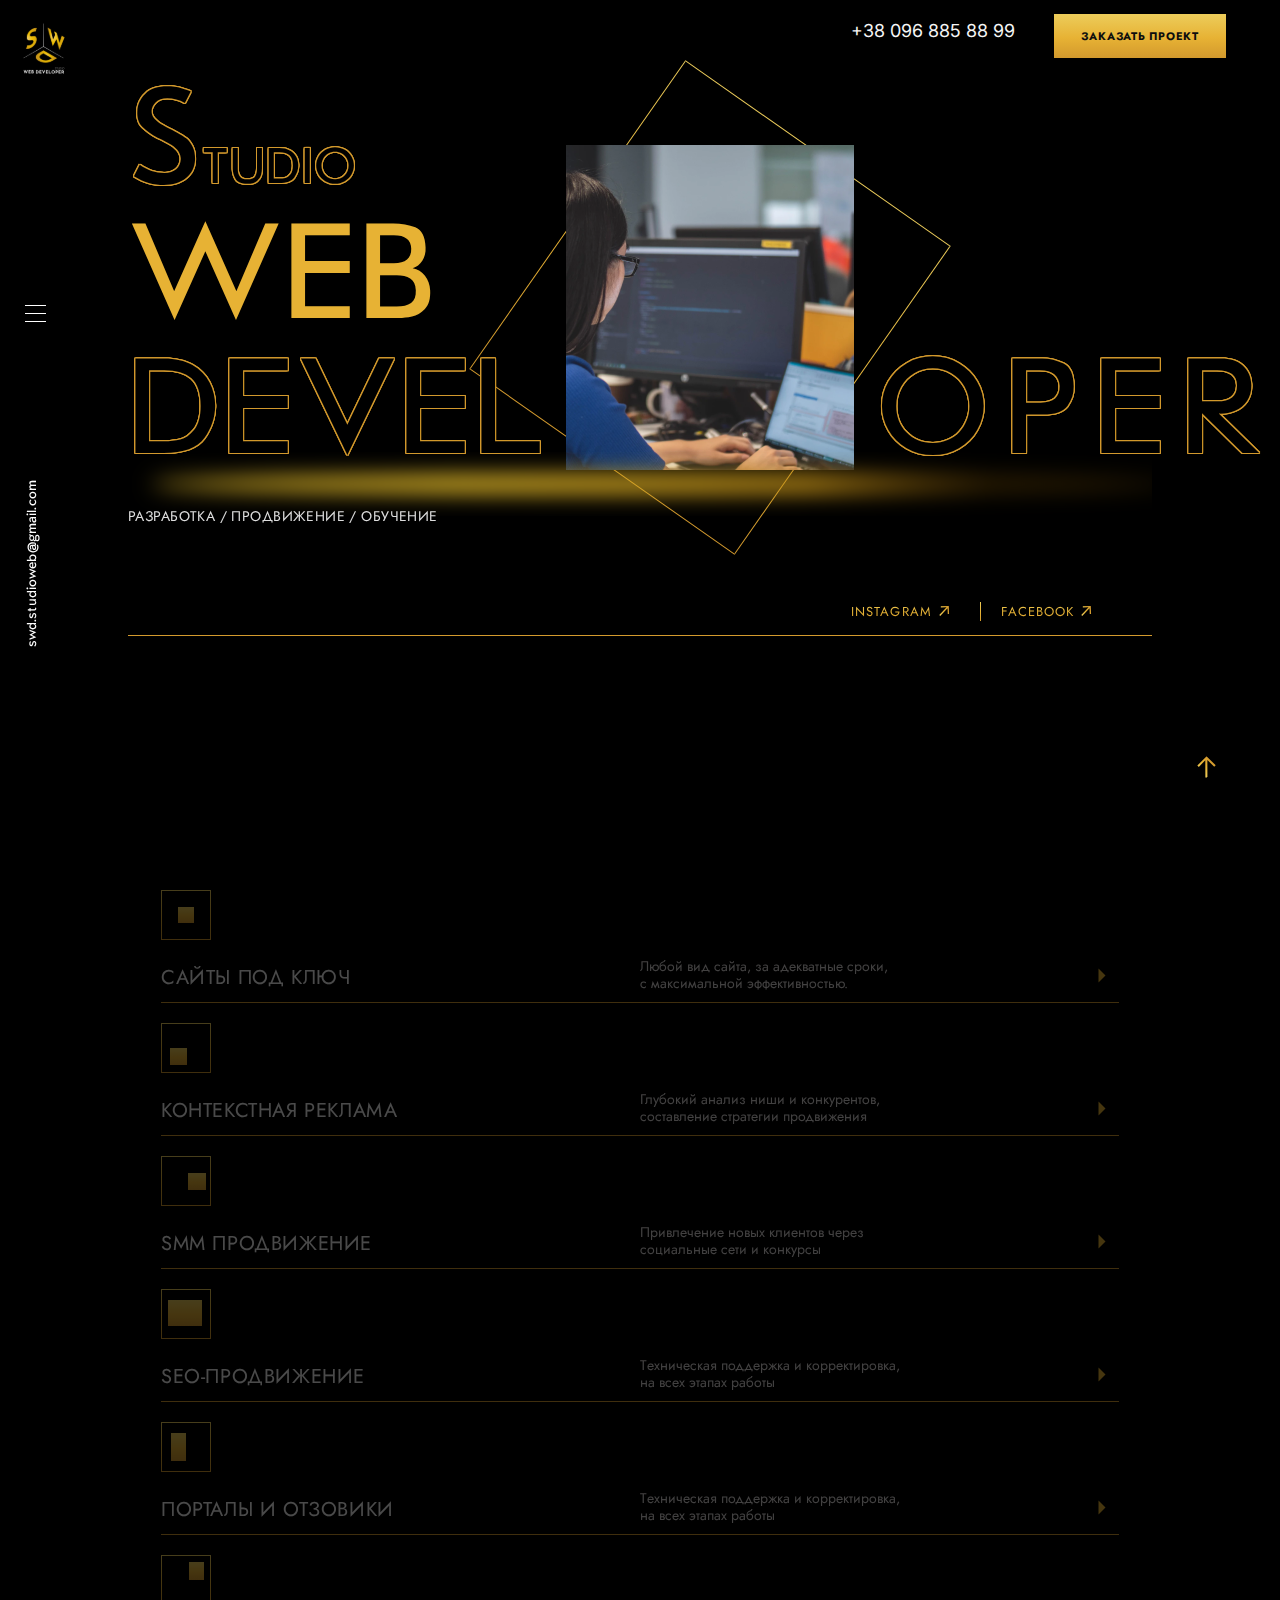
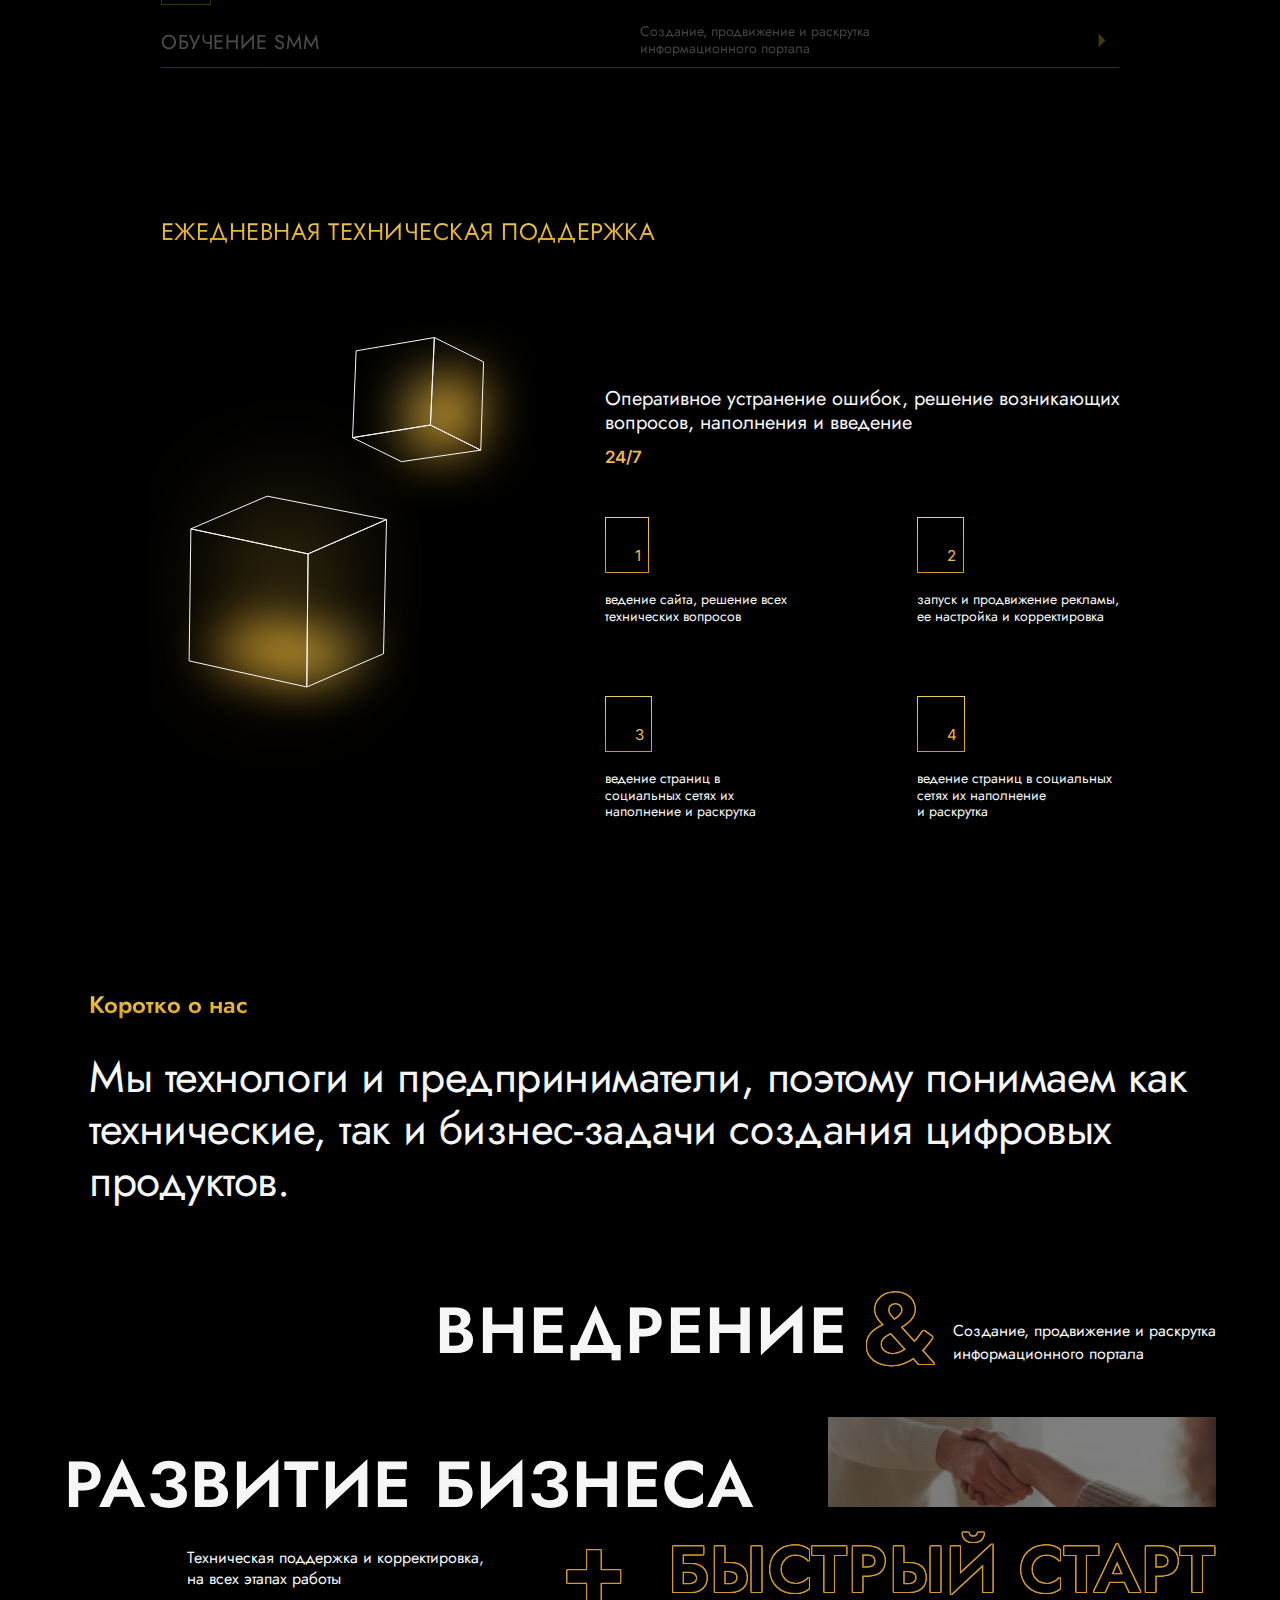
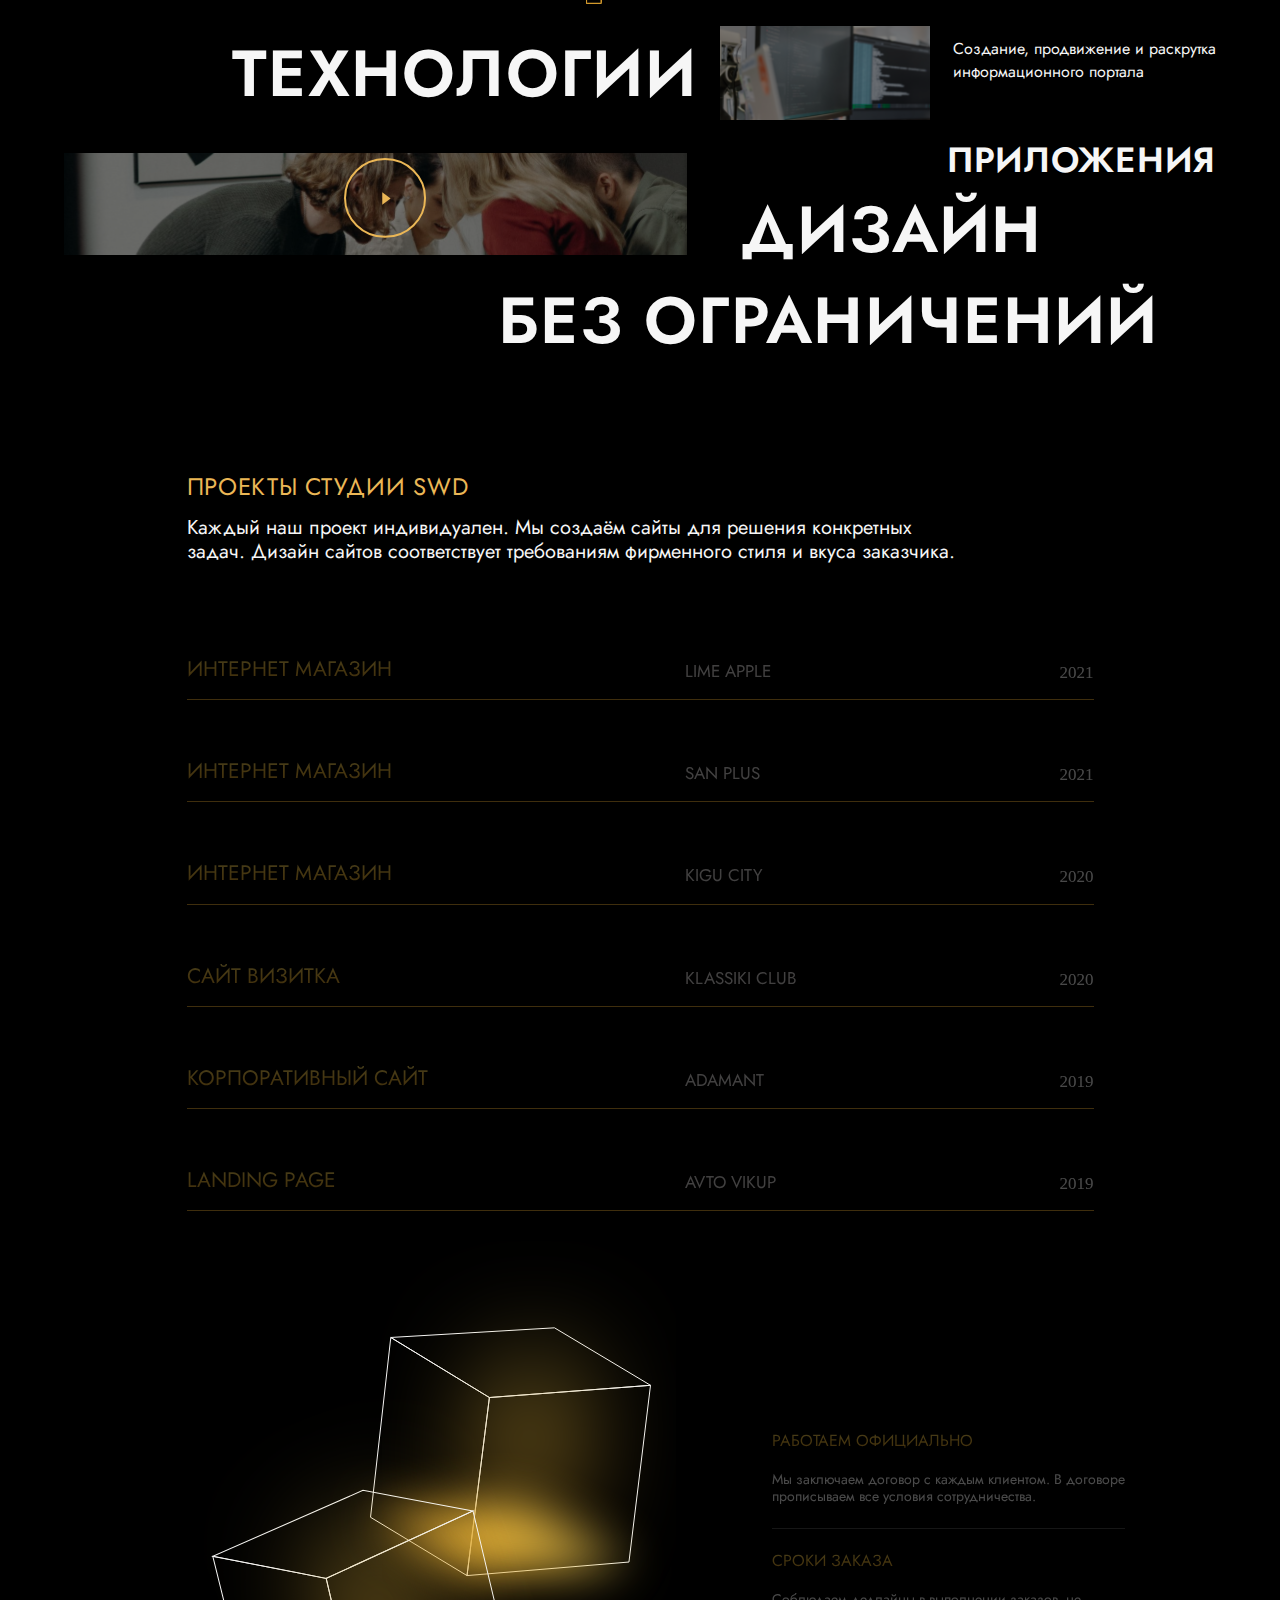
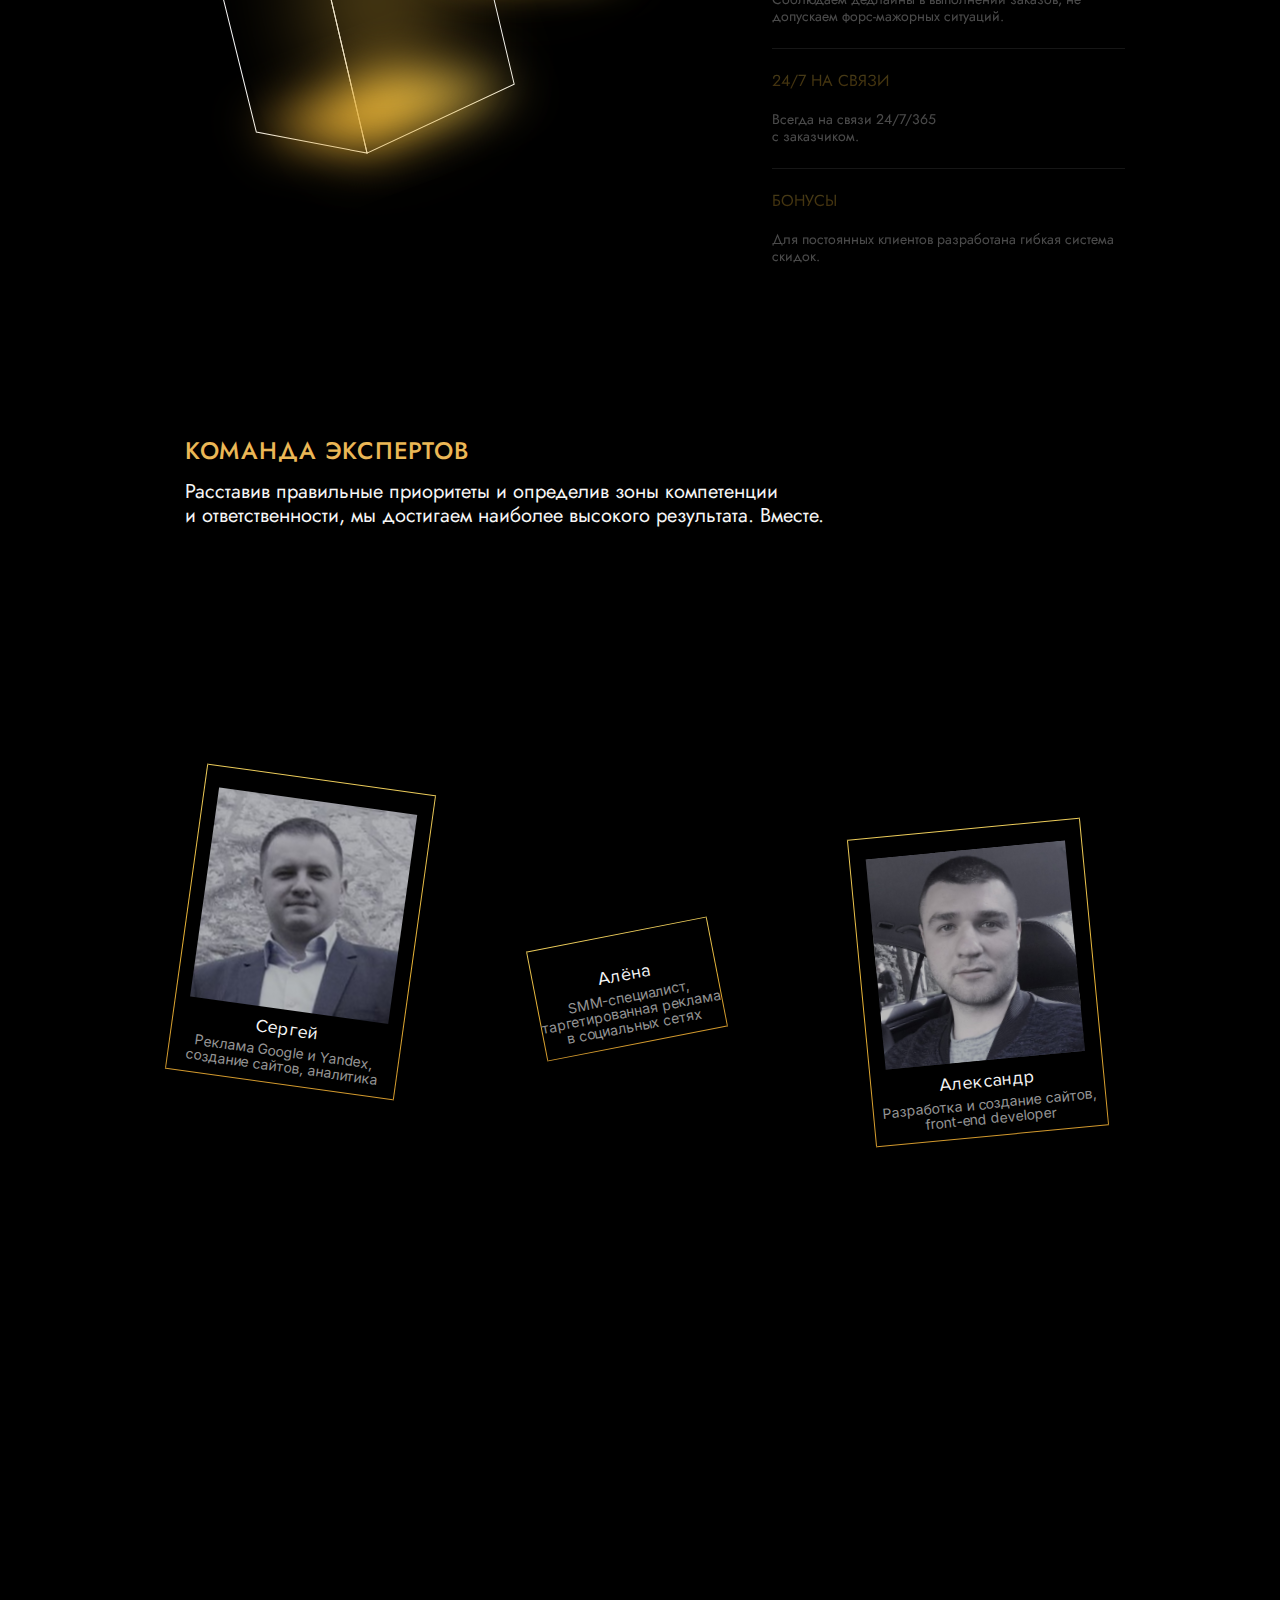
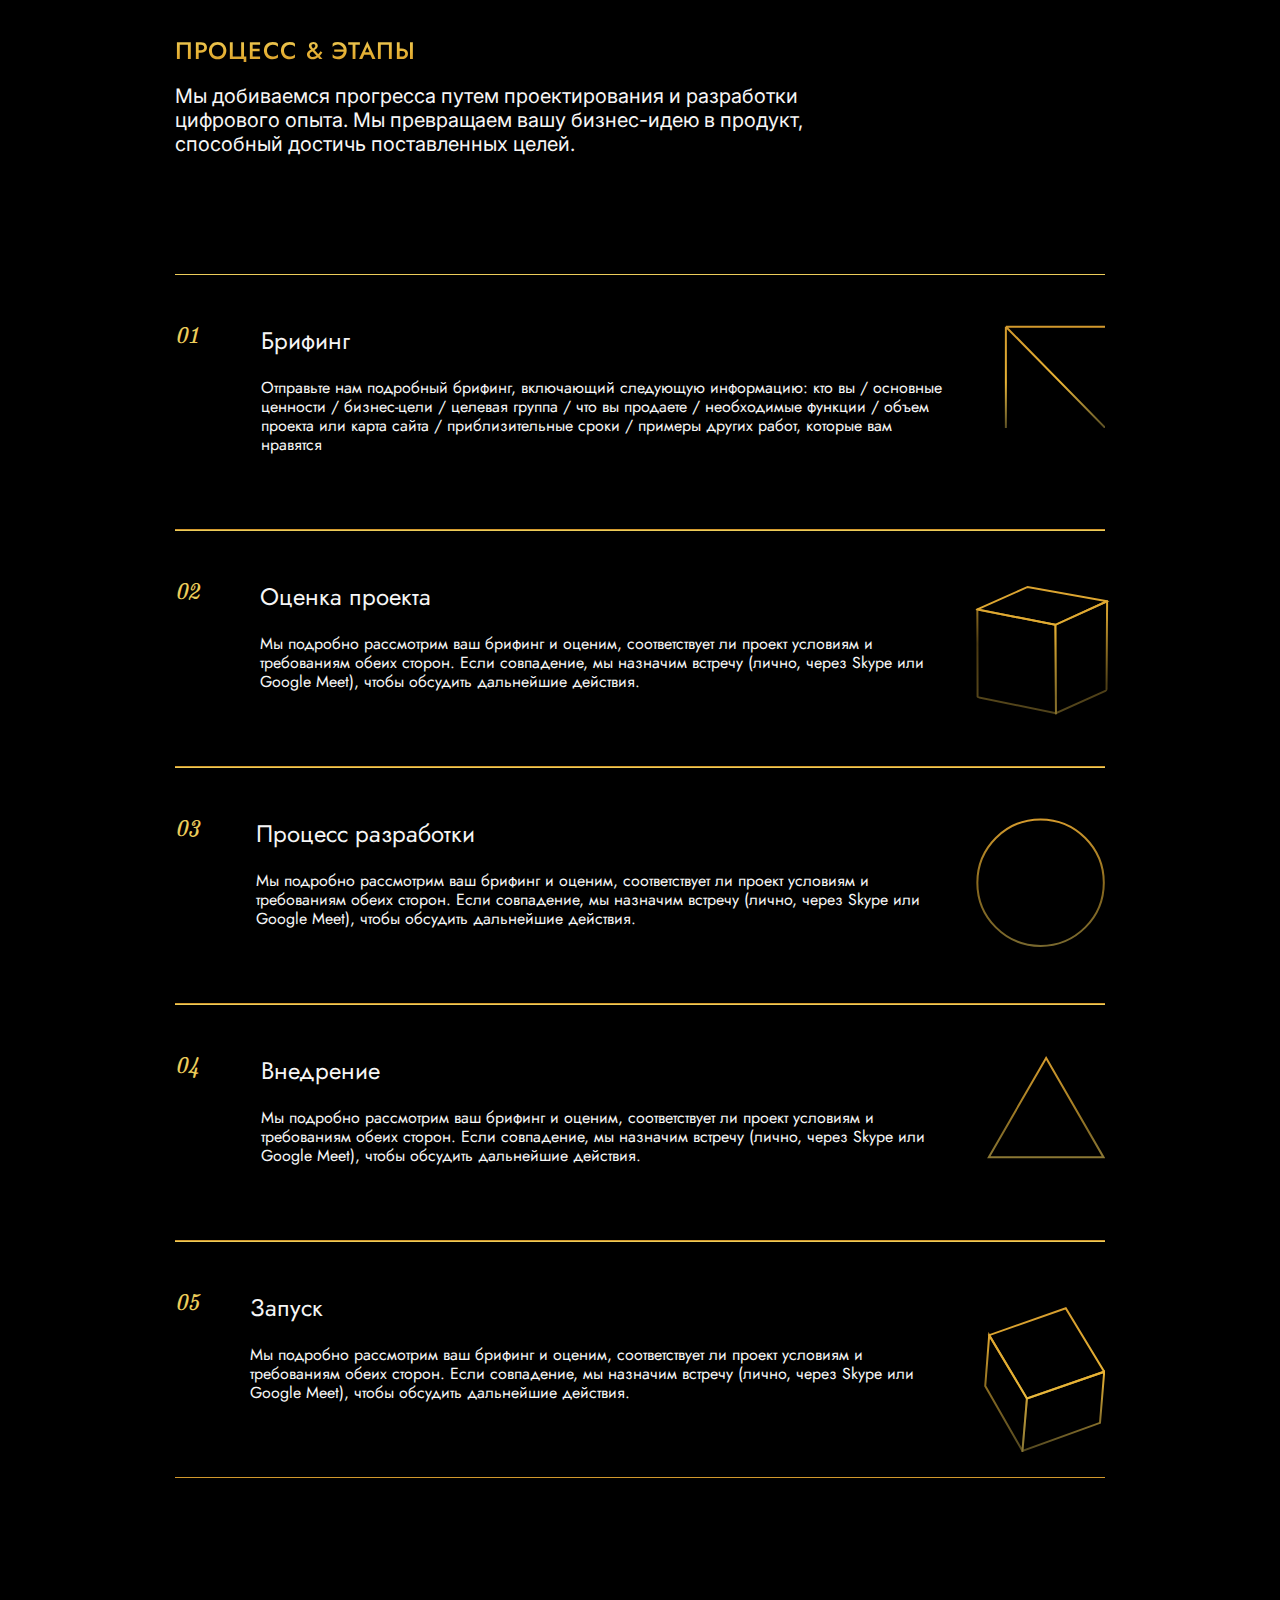
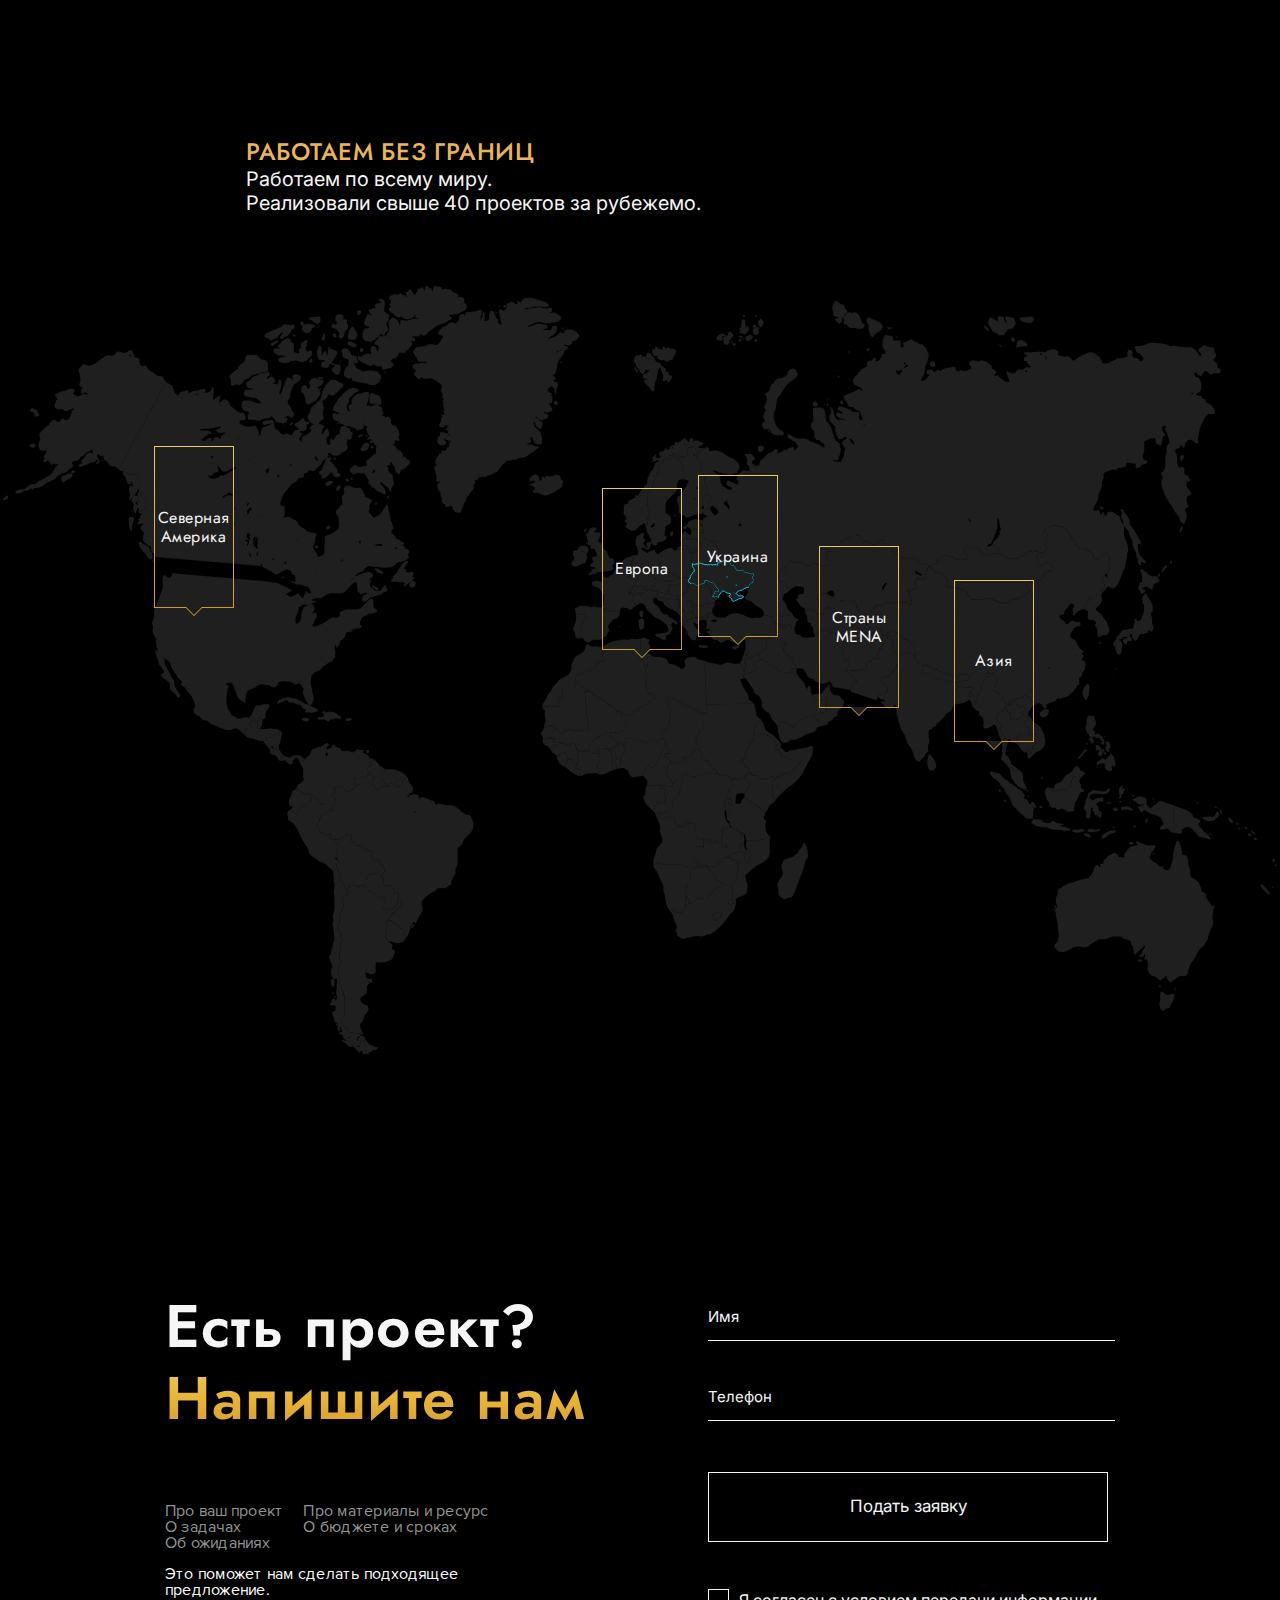
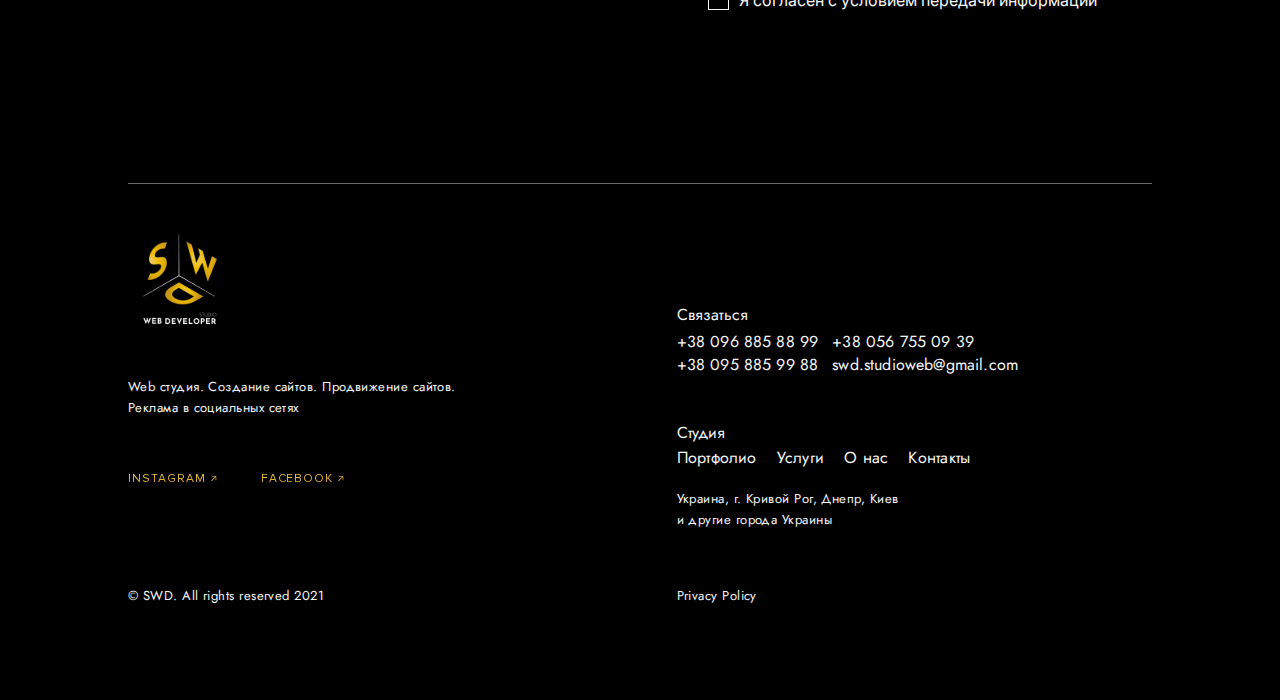
==== commit 9a2b4cc0: "Add Ukraine on map" ====
--- a/index.html
+++ b/index.html
@@ -1834,13 +1834,16 @@
             <p>Северная <br> Америка</p>
          </div>
          <div class="work__item_2 work__border work__item">
-            <p>Европа</p>
+            <p>Украина</p>
          </div>
          <div class="work__item_3 work__border work__item">
             <p>Страны <br> MENA</p>
          </div>
          <div class="work__item_4 work__border work__item">
             <p>Азия</p>
+         </div>
+         <div class="work__item_5 work__border work__item">
+            <p>Европа</p>
          </div>
       </div>
       <div class="globe-container">
@@ -1871,7 +1874,7 @@
          </div>
       </div>
       <div class="write-us__form">
-         <form action="#" method="get">
+         <form action="#" method="post">
             <div class="write-us__form_input">
                <input tabindex="1" type="text" name="name" placeholder="Имя" required
                   pattern="[а-яА-яa-zA-zа-щА-ЩЬьЮюЯяЇїІіЄєҐґ]+" title="Имя может содержать только буквы">
--- a/css/style.css
+++ b/css/style.css
@@ -143,18 +143,8 @@
   font-weight: 300;
   font-style: normal;
 }
-html {
-  overflow: hidden;
-  width: 100%;
-}
-
 body {
   background-color: black;
-  height: 100%;
-  position: fixed;
-  /* prevent overscroll bounce*/
-  overflow-y: scroll;
-  -webkit-overflow-scrolling: touch;
 }
 
 .header {
@@ -167,11 +157,7 @@
   display: -webkit-box;
   display: -ms-flexbox;
   display: flex;
-}
-@media (min-width: 1200px) {
-  .header__wrap {
-    width: 100%;
-  }
+  width: 100%;
 }
 .header__top {
   display: -webkit-box;
@@ -232,27 +218,14 @@
 .header__menu {
   z-index: 10;
   position: fixed;
-  bottom: 0px;
+  top: 0;
   left: 25px;
-  min-height: 100%;
-}
-@media (max-height: 600px) {
-  .header .menu__btn {
-    bottom: -170px;
-  }
-  .header__mail {
-    bottom: 20px !important;
-  }
-}
-.header__hamburger-menu {
-  position: absolute;
-  bottom: 435px;
 }
 .header__hamburger-menu #menu__toggle {
   opacity: 0;
 }
 .header__hamburger-menu #menu__toggle:checked ~ .menu__btn {
-  top: -152px;
+  top: 90px;
   margin-left: 300px;
 }
 .header__hamburger-menu #menu__toggle:checked ~ .menu__btn > span {
@@ -289,6 +262,7 @@
   position: absolute;
   cursor: pointer;
   z-index: 10;
+  top: 300px;
   -webkit-user-select: none;
   -moz-user-select: none;
   -ms-user-select: none;
@@ -359,7 +333,7 @@
 }
 .header__mail {
   position: absolute;
-  bottom: 50px;
+  top: 480px;
   -webkit-writing-mode: vertical-lr;
   -ms-writing-mode: tb-lr;
   writing-mode: vertical-lr;
@@ -2265,7 +2239,7 @@
 .team__image_item-3 img {
   margin: 20px 15px 10px 15px;
 }
-@media (min-width: 991px) {
+@media (min-width: 995px) {
   .team__image.active .team__image_item-1 {
     -webkit-animation: item1_out 1.3s;
     animation: item1_out 1.3s;
@@ -2634,8 +2608,8 @@
   border-image-slice: 1;
   border-image-source: linear-gradient(180deg, #eccc5a 0.98%, #e7b234 54.86%, #d2992d 100%);
   display: inline-block;
-  width: 9vw;
-  height: 20vh;
+  width: 100px;
+  height: 120px;
   display: -webkit-box;
   display: -ms-flexbox;
   display: flex;
@@ -2689,8 +2663,8 @@
   left: 13%;
 }
 .work__item_2 {
-  top: 21%;
-  left: 52%;
+  top: 23.5%;
+  left: 53.5%;
 }
 .work__item_3 {
   top: 25%;
@@ -2699,6 +2673,10 @@
 .work__item_4 {
   top: 36%;
   left: 74.5%;
+}
+.work__item_5 {
+  top: 24%;
+  left: 45%;
 }
 
 .write-us {
@@ -3262,17 +3240,39 @@
 }
 @media (max-width: 1340px) {
   .about-us {
-    margin-right: 42px;
-    margin-left: 42px;
+    max-width: 90vw;
+    margin-left: auto;
+    margin-right: auto;
   }
   .work__border {
-    height: 15vh;
+    height: 18vh;
+    width: 80px;
+  }
+  .work__item {
+    font-size: 16px;
+  }
+  .work__item_1 {
+    top: 23%;
+    left: 12%;
+  }
+  .work__item_2 {
+    top: 26.5%;
+    left: 54.5%;
+  }
+  .work__item_3 {
+    top: 35%;
+    left: 64%;
+  }
+  .work__item_4 {
+    top: 39%;
+    left: 74.5%;
+  }
+  .work__item_5 {
+    top: 28%;
+    left: 47%;
   }
 }
 @media (max-width: 1200px) {
-  .header__body {
-    left: 20%;
-  }
   .header__text_image {
     display: none;
   }
@@ -3285,36 +3285,132 @@
   .header__mail {
     margin-left: -5px;
   }
-  .for-clients {
-    margin-left: 20px;
-  }
-  .work__item {
-    font-size: 16px;
-  }
   .work__item_1 {
-    top: 23%;
-    left: 12%;
+    top: 21%;
+    left: 14%;
   }
   .work__item_2 {
-    top: 26.5%;
-    left: 52%;
+    top: 28%;
+    left: 54.5%;
   }
   .work__item_3 {
-    top: 30%;
-    left: 64%;
-  }
-  .work__item_4 {
-    top: 39%;
-    left: 74.5%;
-  }
-}
-@media (max-width: 991px) {
+    top: 36%;
+    left: 65%;
+  }
+  .work__item_5 {
+    top: 29%;
+    left: 46%;
+  }
+}
+@media (max-width: 1100px) {
   .header__menu {
     left: 5px;
-  }
+    position: absolute;
+  }
+  .header .menu__btn {
+    top: 250px;
+  }
+  .header__mail {
+    display: none;
+  }
+  .header__arrow {
+    display: none;
+  }
+  .work {
+    height: 700px;
+  }
+  .work__map {
+    display: none;
+  }
+  .globe-container,
+.globe {
+    width: 200px;
+    height: 200px;
+  }
+  .globe-container {
+    position: relative;
+    left: 39%;
+    -webkit-transform: scale(3);
+        -ms-transform: scale(3);
+            transform: scale(3);
+  }
+  .globe {
+    position: absolute;
+    top: 40%;
+  }
+  .globe-sphere {
+    background: url("../image/sphere.svg");
+  }
+  .globe-worldmap,
+.globe-worldmap__item,
+.globe-sphere {
+    position: absolute;
+    display: block;
+    margin: 0;
+  }
+  .globe-sphere {
+    left: 0;
+    top: 0;
+    width: 200px;
+    height: 200px;
+    background-position: 0 0;
+    background-repeat: no-repeat;
+  }
+  .globe-worldmap {
+    left: 0;
+    top: 0;
+    width: 200px;
+    height: 200px;
+    overflow: hidden;
+    border-radius: 50%;
+    -webkit-mask-image: radial-gradient(white, black);
+            mask-image: radial-gradient(white, black);
+  }
+  .globe-worldmap__item {
+    left: 0;
+    top: 0;
+    width: 818px;
+    height: 200px;
+    overflow: visible;
+    background-image: url("../image/globe map.svg");
+    background-repeat: no-repeat;
+    background-size: 777px 250px;
+    -webkit-perspective: 400px;
+            perspective: 400px;
+    -webkit-perspective-origin: 0 0;
+            perspective-origin: 0 0;
+  }
+  .globe-worldmap.active .globe-worldmap__item {
+    background-position: 0px 0px;
+    -webkit-animation: spin 15s linear infinite;
+    animation: spin 15s linear infinite;
+    -webkit-animation-delay: 600ms;
+    animation-delay: 600ms;
+  }
+  @-webkit-keyframes spin {
+    from {
+      -webkit-transform: translateX(-47.5%);
+              transform: translateX(-47.5%);
+    }
+    to {
+      -webkit-transform: translateX(0);
+              transform: translateX(0);
+    }
+  }
+  @keyframes spin {
+    from {
+      -webkit-transform: translateX(-47.5%);
+              transform: translateX(-47.5%);
+    }
+    to {
+      -webkit-transform: translateX(0);
+              transform: translateX(0);
+    }
+  }
+}
+@media (max-width: 991px) {
   .services {
-    margin-left: 60px;
-    margin-right: 60px;
+    max-width: 90vw;
   }
   .support {
     position: relative;
@@ -3373,8 +3469,7 @@
 }
 @media (max-width: 991px) {
   .projects {
-    margin-left: 60px;
-    margin-right: 60px;
+    max-width: 90vw;
     margin-bottom: 50px;
   }
   .projects__item img {
@@ -3413,7 +3508,7 @@
 }
 @media (max-width: 991px) {
   .team {
-    max-width: 90%;
+    max-width: 90vw;
     margin-left: auto;
     margin-right: auto;
     margin-bottom: 350px;
@@ -3514,58 +3609,13 @@
 }
 @media (max-width: 991px) {
   .stage {
-    margin-left: 60px;
-    margin-right: 60px;
+    max-width: 90vw;
     margin-bottom: 100px;
   }
 }
 @media (max-width: 991px) {
   .work__title {
-    margin-left: 50px;
-  }
-  .work__border {
-    height: 13vh;
-  }
-  .work__item_1 {
-    top: 25%;
-    left: 12%;
-  }
-  .work__item_2 {
-    top: 28%;
-    left: 53%;
-  }
-  .work__item_3 {
-    top: 33%;
-    left: 64%;
-  }
-  .work__item_4 {
-    top: 41%;
-    left: 74.5%;
-  }
-}
-@media (max-width: 950px) {
-  .work__border {
-    height: 11vh;
-  }
-  .work__item_1 {
-    top: 28%;
-    left: 12%;
-  }
-  .work__item_2 {
-    top: 30%;
-    left: 53%;
-  }
-  .work__item_3 {
-    top: 38%;
-    left: 64%;
-  }
-  .work__item_4 {
-    top: 41%;
-    left: 74.5%;
-  }
-  .work__item_5 {
-    top: 24%;
-    left: 77%;
+    margin-left: 20px;
   }
 }
 @media (max-width: 890px) {
@@ -3673,29 +3723,6 @@
     margin: 0;
     left: 0;
   }
-  .work__item {
-    font-size: 14px;
-  }
-  .work__item_1 {
-    top: 28%;
-    left: 12%;
-  }
-  .work__item_2 {
-    top: 32%;
-    left: 51.5%;
-  }
-  .work__item_3 {
-    top: 38%;
-    left: 64%;
-  }
-  .work__item_4 {
-    top: 41%;
-    left: 74.5%;
-  }
-  .work__item_5 {
-    top: 24%;
-    left: 77%;
-  }
   .footer {
     max-width: 90vw;
   }
@@ -3716,97 +3743,6 @@
   }
   .projects__item_square {
     right: 6%;
-  }
-  .work {
-    height: 700px;
-  }
-  .work__map {
-    display: none;
-  }
-  .globe-container,
-.globe {
-    width: 200px;
-    height: 200px;
-  }
-  .globe-container {
-    position: relative;
-    left: 39%;
-    -webkit-transform: scale(3);
-        -ms-transform: scale(3);
-            transform: scale(3);
-  }
-  .globe {
-    position: absolute;
-    top: 40%;
-  }
-  .globe-sphere {
-    background: url("../image/sphere.svg");
-  }
-  .globe-worldmap,
-.globe-worldmap__item,
-.globe-sphere {
-    position: absolute;
-    display: block;
-    margin: 0;
-  }
-  .globe-sphere {
-    left: 0;
-    top: 0;
-    width: 200px;
-    height: 200px;
-    background-position: 0 0;
-    background-repeat: no-repeat;
-  }
-  .globe-worldmap {
-    left: 0;
-    top: 0;
-    width: 200px;
-    height: 200px;
-    overflow: hidden;
-    border-radius: 50%;
-    -webkit-mask-image: radial-gradient(white, black);
-            mask-image: radial-gradient(white, black);
-  }
-  .globe-worldmap__item {
-    left: 0;
-    top: 0;
-    width: 818px;
-    height: 200px;
-    overflow: visible;
-    background-image: url("../image/globe map.svg");
-    background-repeat: no-repeat;
-    background-size: 777px 250px;
-    -webkit-perspective: 400px;
-            perspective: 400px;
-    -webkit-perspective-origin: 0 0;
-            perspective-origin: 0 0;
-  }
-  .globe-worldmap.active .globe-worldmap__item {
-    background-position: 0px 0px;
-    -webkit-animation: spin 15s linear infinite;
-    animation: spin 15s linear infinite;
-    -webkit-animation-delay: 600ms;
-    animation-delay: 600ms;
-  }
-  @-webkit-keyframes spin {
-    from {
-      -webkit-transform: translateX(-47.5%);
-              transform: translateX(-47.5%);
-    }
-    to {
-      -webkit-transform: translateX(0);
-              transform: translateX(0);
-    }
-  }
-  @keyframes spin {
-    from {
-      -webkit-transform: translateX(-47.5%);
-              transform: translateX(-47.5%);
-    }
-    to {
-      -webkit-transform: translateX(0);
-              transform: translateX(0);
-    }
   }
 }
 @media (max-width: 768px) {
@@ -3869,10 +3805,6 @@
   .projects__item_square {
     right: 10%;
   }
-  .footer {
-    margin-left: 40px;
-    margin-right: 40px;
-  }
   .footer__logo {
     display: -webkit-box;
     display: -ms-flexbox;
@@ -3905,6 +3837,9 @@
   }
 }
 @media (max-width: 700px) {
+  .header__body {
+    left: 5%;
+  }
   .globe {
     -webkit-transform: translateX(-8%);
         -ms-transform: translateX(-8%);
@@ -3987,16 +3922,8 @@
   }
 }
 @media (max-width: 600px) {
-  .projects {
-    margin-left: 30px;
-    margin-right: 30px;
-  }
   .projects__item_square {
     right: 7%;
-  }
-  .stage {
-    margin-left: 30px;
-    margin-right: 30px;
   }
   .stage__item_image {
     -webkit-box-ordinal-group: 4;
@@ -4169,9 +4096,6 @@
   .header .menu__box {
     width: 100% !important;
   }
-  .services {
-    margin: 0 40px;
-  }
   .services__label h3 {
     left: 25%;
   }
@@ -4250,10 +4174,6 @@
   .about-us__fifth-line {
     margin-top: -15px;
   }
-  .projects {
-    margin-left: 40px;
-    margin-right: 40px;
-  }
   .projects__modal_body {
     padding: 10px;
   }
@@ -4281,10 +4201,6 @@
   .projects__item_square {
     right: 0;
     top: -45px;
-  }
-  .stage {
-    margin-left: 40px;
-    margin-right: 10px;
   }
   .stage__item {
     position: static;
@@ -4324,13 +4240,6 @@
   }
 }
 @media (max-width: 400px) {
-  .header__body {
-    left: 15%;
-  }
-  .services {
-    margin-right: 10px;
-    margin-left: 32px;
-  }
   .services__label h3 {
     left: 20%;
   }
@@ -4343,10 +4252,6 @@
   .support__content_item {
     width: 133px;
   }
-  .about-us {
-    margin-left: 30px;
-    margin-right: 10px;
-  }
   .about-us__fourth-line p:last-child {
     padding-right: 170px;
   }
@@ -4371,20 +4276,11 @@
   .globe-container {
     left: 31% !important;
   }
-  .write-us {
-    margin-left: 20px;
-  }
   .write-us__form_button button {
     width: 290px;
   }
   .write-us__form_input input {
     width: 90%;
-  }
-  .footer {
-    margin-right: 10px;
-  }
-  .footer__right_nav li {
-    margin-right: 10px;
   }
 }
 @media (max-width: 350px) {
@@ -4416,14 +4312,10 @@
     padding-right: 140px;
   }
   .globe-container {
-    left: 0% !important;
+    left: 5% !important;
   }
   .globe {
     left: 28% !important;
-  }
-  .projects {
-    margin-left: 30px;
-    margin-right: 25px;
   }
   .projects__modal_title {
     -webkit-box-orient: vertical;
@@ -4475,7 +4367,7 @@
     }
   }
   .team__image_item.active {
-    left: 10%;
+    left: 7%;
     -webkit-transform: rotate(-15deg);
         -ms-transform: rotate(-15deg);
             transform: rotate(-15deg);
@@ -4507,18 +4399,15 @@
   .stage br {
     display: none;
   }
-  .write-us {
-    margin-left: 30px;
-    margin-right: 30px;
-  }
   .write-us__form_button button {
     width: 250px;
   }
   .write-us__form_input input {
     width: 87%;
   }
-  .footer {
-    margin-left: 30px;
-    margin-right: 0px;
+}
+@media (max-width: 330px) {
+  .globe-container {
+    left: 0% !important;
   }
 }